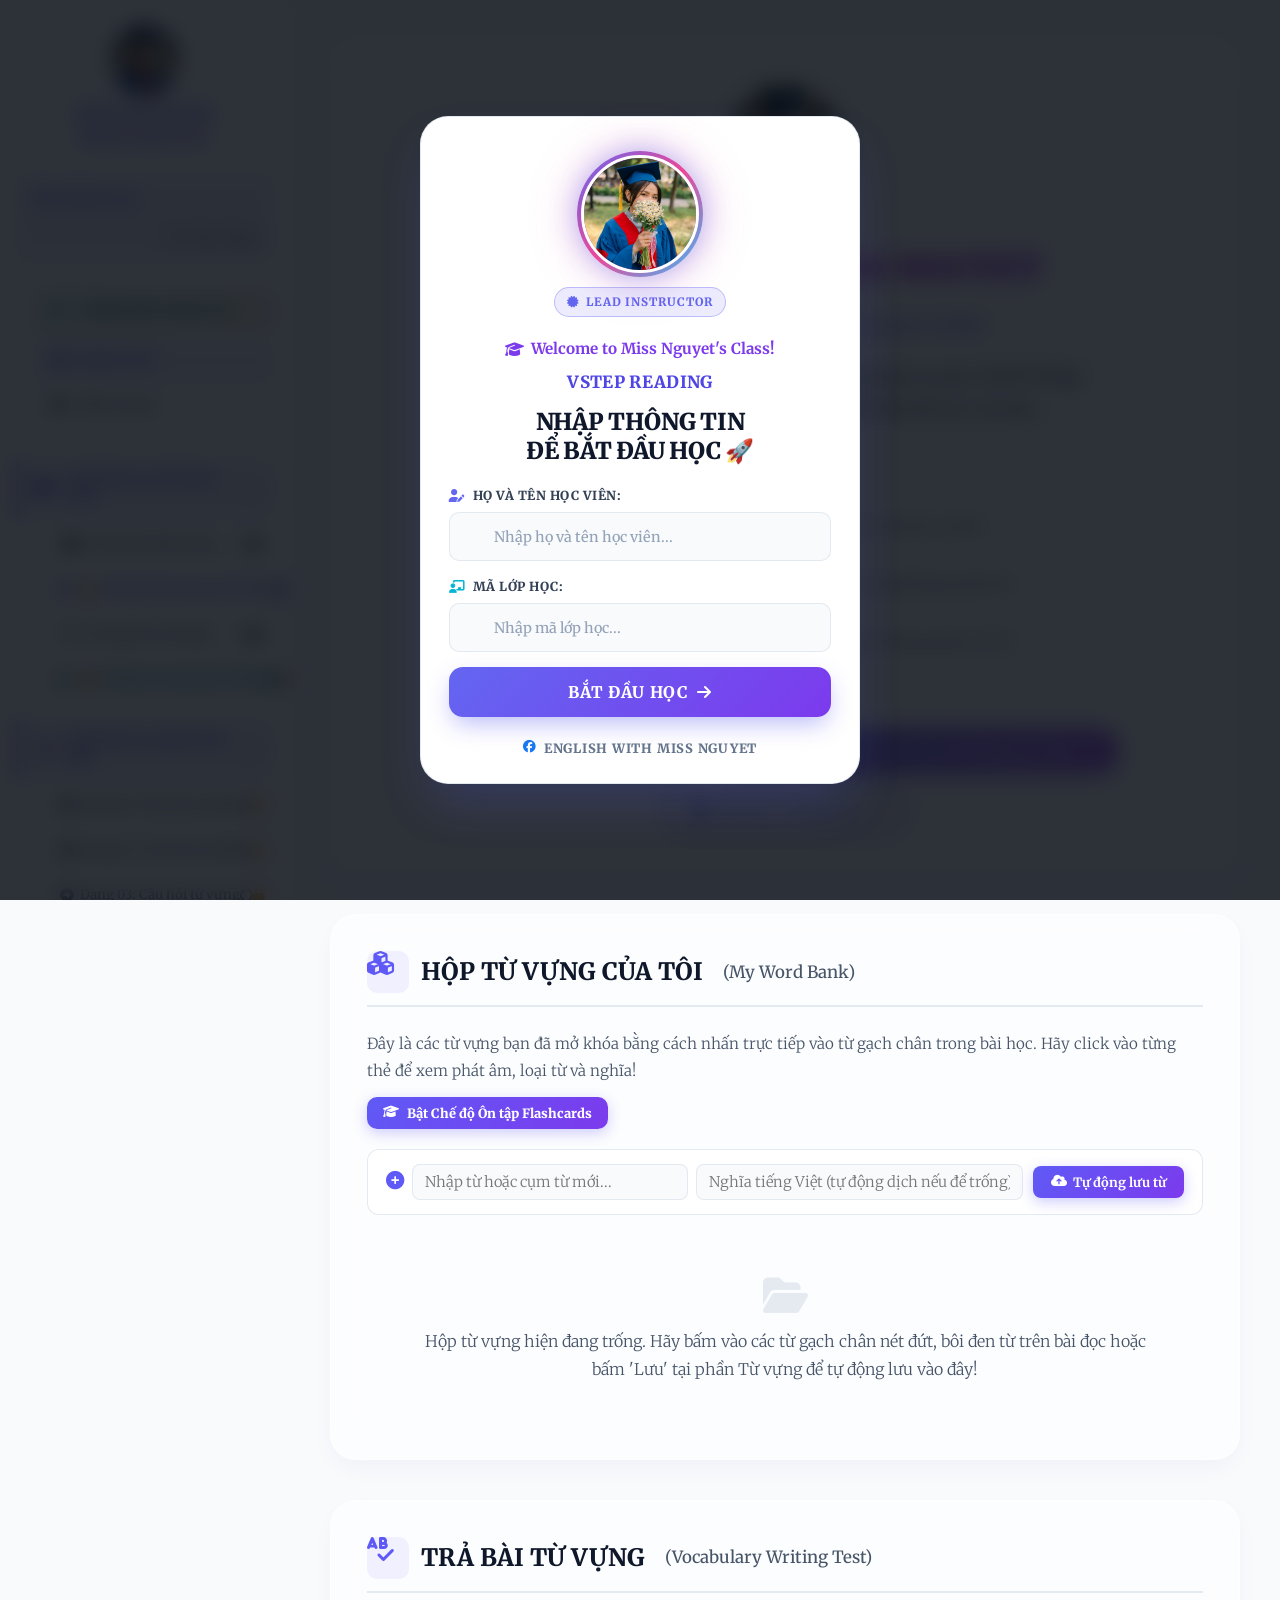
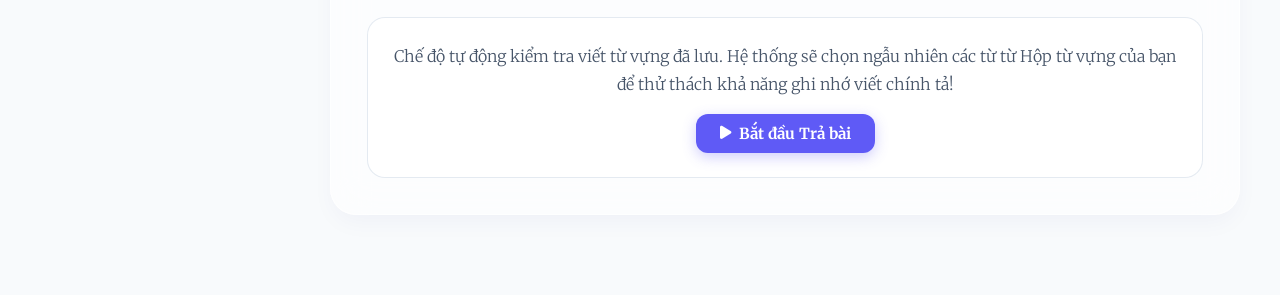
==== index.html @ 802c0158 "feat(access): unlock up to Dang 01 for class CB220" ====
<!DOCTYPE html>

<html lang="vi">
<head>
<meta charset="utf-8"/>
<meta content="width=device-width, initial-scale=1.0" name="viewport"/>
<title>VSTEP READING</title>
<meta content="Học kỹ năng làm bài đọc VSTEP B1-B2 với các bài tập tương tác cực sinh động." name="description"/>
<!-- Import Premium Serif Font: Merriweather for the entire page (normal & italic, all weights) -->
<link href="https://fonts.googleapis.com/css2?family=Roboto+Serif:ital,opsz,wght@0,8..144,100..900;1,8..144,100..900&family=Merriweather:ital,wght@0,300;0,400;0,700;0,900;1,300;1,400;1,700;1,900&amp;display=swap" rel="stylesheet"/>
<!-- FontAwesome for icons -->
<link href="https://cdnjs.cloudflare.com/ajax/libs/font-awesome/6.4.0/css/all.min.css" rel="stylesheet"/>
<style>/* Global Design Tokens & Variables */
:root {
    --primary-color: #5F5AF6;
    --primary-hover: #4843d2;
    --primary-light: rgba(95, 90, 246, 0.08);
    --secondary-color: #7C3AED;
    --accent-teal: #06B6D4;
    --accent-amber: #F59E0B;
    --bg-color: #f8fafc;
    --surface-color: rgba(255, 255, 255, 0.85);
    --surface-solid: #ffffff;
    --border-color: rgba(226, 232, 240, 0.9);
    --text-color: #0f172a;
    --text-muted: #475569;
    --success-color: #10B981;
    --success-light: rgba(16, 185, 129, 0.08);
    --error-color: #EF4444;
    --error-light: rgba(239, 68, 68, 0.08);
    --glass-bg: rgba(255, 255, 255, 0.6);
    --glass-border: rgba(255, 255, 255, 0.6);
    --shadow-sm: 0 4px 6px -1px rgba(0, 0, 0, 0.03);
    --shadow-md: 0 10px 25px -3px rgba(31, 38, 135, 0.04), 0 4px 10px -2px rgba(0, 0, 0, 0.01);
    --shadow-lg: 0 20px 30px -5px rgba(31, 38, 135, 0.06), 0 10px 15px -5px rgba(0, 0, 0, 0.02);
    /* Restore Rounded Corners */
    --radius-sm: 10px;
    --radius-md: 18px;
    --radius-lg: 26px;
    --font-ui: 'Merriweather', serif;
    --font-reading: 'Merriweather', serif;
}

/* Dark Theme overrides */
body.dark-mode {
    --bg-color: #090d16;
    --surface-color: rgba(17, 24, 39, 0.85);
    --surface-solid: #111827;
    --border-color: rgba(31, 41, 55, 0.9);
    --text-color: #f1f5f9;
    --text-muted: #94a3b8;
    --glass-bg: rgba(17, 24, 39, 0.5);
    --glass-border: rgba(255, 255, 255, 0.06);
    --shadow-md: 0 10px 30px -3px rgba(0, 0, 0, 0.25);
    --shadow-lg: 0 20px 40px -5px rgba(0, 0, 0, 0.35);
    --primary-light: rgba(95, 90, 246, 0.18);
}

/* Base Styles */
* {
    box-sizing: border-box;
    margin: 0;
    padding: 0;
}

html {
    scroll-behavior: smooth;
}

body, input, button, select, textarea {
    font-family: var(--font-ui);
    font-weight: 300;
}
body {
    background-color: var(--bg-color);
    color: var(--text-color);
    line-height: 1.75;
    transition: background-color 0.3s ease, color 0.3s ease;
}

/* Base formatting for bold and italic text */
strong, b {
    font-weight: 700;
}
em, i {
    font-style: italic;
}

/* App Container Layout */
.app-container {
    display: flex;
    min-height: 100vh;
}

/* Glassmorphism Panel Utility */
.glass-panel {
    background: var(--glass-bg);
    backdrop-filter: blur(20px);
    -webkit-backdrop-filter: blur(20px);
    border: 1px solid var(--glass-border);
    box-shadow: var(--shadow-md);
    transition: background 0.3s ease, border 0.3s ease, box-shadow 0.3s ease;
}

/* Sidebar Navigation Styling */
.sidebar {
    width: 290px;
    min-width: 290px;
    max-width: 290px;
    flex-shrink: 0;
    height: 100vh;
    position: sticky;
    top: 0;
    background: var(--surface-solid);
    border-right: 1px solid var(--border-color);
    padding: 24px 16px;
    display: flex;
    flex-direction: column;
    z-index: 100;
    overflow-y: auto;
    transition: background 0.3s, border-color 0.3s;
}

.brand {
    display: flex;
    flex-direction: column;
    align-items: center;
    text-align: center;
    text-decoration: none;
    margin-bottom: 24px;
    gap: 8px;
}

.brand-logo {
    width: 72px;
    height: 72px;
    border-radius: 50%;
    object-fit: cover;
    object-position: center 20%;
    box-shadow: var(--shadow-md);
    border: 2.5px solid var(--primary-color);
    transition: transform 0.3s ease;
}

.brand:hover .brand-logo {
    transform: scale(1.05);
}

.brand-text {
    display: flex;
    flex-direction: column;
    align-items: center;
    gap: 3px;
}

.brand-text h3 {
    font-family: var(--font-ui);
    font-size: 1.05rem;
    font-weight: 800;
    color: var(--primary-color);
    line-height: 1.25;
    margin: 0;
    letter-spacing: 0.8px;
    text-transform: uppercase;
}

.brand-text span {
    font-family: var(--font-ui);
    font-size: 1.05rem;
    font-weight: 800;
    color: var(--primary-color);
    line-height: 1.25;
    margin: 0;
    letter-spacing: 0.8px;
    text-transform: uppercase;
}

body.dark-mode .brand-text h3,
body.dark-mode .brand-text span {
    color: #818cf8;
}

/* Progress Tracker Sidebar */
.progress-container-sidebar {
    background: var(--primary-light);
    border-radius: var(--radius-sm);
    padding: 14px;
    margin-bottom: 24px;
}

.progress-title {
    font-size: 0.8rem;
    font-weight: 700;
    color: var(--primary-color);
    display: block;
    margin-bottom: 6px;
}

.progress-track {
    height: 6px;
    background: var(--border-color);
    border-radius: 3px;
    overflow: hidden;
}

.progress-fill {
    height: 100%;
    background: linear-gradient(90deg, var(--primary-color), var(--secondary-color));
    border-radius: 3px;
    width: 0%;
    transition: width 0.5s cubic-bezier(0.4, 0, 0.2, 1);
}

.progress-percentage {
    font-size: 0.75rem;
    color: var(--text-muted);
    margin-top: 6px;
    display: block;
    text-align: right;
    font-weight: 600;
}

/* Nav Links in Sidebar */
.nav-links {
    list-style: none;
    display: flex;
    flex-direction: column;
    gap: 8px;
    margin-bottom: auto;
}

.nav-links li a.tab-link {
    display: flex;
    align-items: center;
    padding: 12px;
    text-decoration: none;
    border-radius: var(--radius-sm);
    color: var(--text-color);
    transition: all 0.2s ease;
    border: 1px solid transparent;
}

.nav-links li a.tab-link:hover {
    background: var(--primary-light);
    border-color: rgba(95, 90, 246, 0.2);
    color: var(--primary-color);
}

.nav-links li a.tab-link.active {
    background: linear-gradient(135deg, var(--primary-color), var(--secondary-color));
    color: #ffffff;
    box-shadow: 0 4px 12px rgba(95, 90, 246, 0.25);
}

.nav-links li a.tab-link.active .vi-text, .nav-links li a.tab-link.active .status-indicator {
    color: rgba(255, 255, 255, 0.8);
}

.tab-icon {
    font-size: 1.15rem;
    width: 28px;
    display: flex;
    justify-content: center;
}

.tab-text {
    flex-grow: 1;
    font-family: var(--font-ui);
    font-weight: 700;
    font-size: 0.85rem;
    line-height: 1.3;
}

.vi-text {
    font-size: 0.7rem;
    font-weight: 400;
    color: var(--text-muted);
}

.status-indicator {
    font-size: 0.8rem;
    color: var(--text-muted);
}

.nav-links li a.tab-link.active .status-indicator i {
    color: #ffffff;
}

.nav-links li a.completed .status-indicator {
    color: var(--success-color);
}

.nav-highlight {
    background: rgba(6, 182, 212, 0.08) !important;
    border: 1px dashed var(--accent-teal) !important;
}

.nav-highlight:hover {
    background: rgba(6, 182, 212, 0.15) !important;
}

.word-count-badge {
    background: var(--accent-teal);
    color: #ffffff;
    font-size: 0.75rem;
    font-weight: 800;
    padding: 2px 8px;
    border-radius: 10px;
}

.sidebar-gif {
    display: flex;
    justify-content: center;
    margin: 16px 0;
}

.sidebar-footer {
    text-align: center;
    border-top: 1px solid var(--border-color);
    padding-top: 12px;
}

.teacher-link {
    font-size: 0.75rem;
    color: var(--text-muted);
    text-decoration: none;
    font-weight: 700;
}

.teacher-link:hover {
    color: var(--primary-color);
}

/* Lesson Group & Nested Sub-nav */
.lesson-group {
    display: flex;
    flex-direction: column;
}

.lesson-group-header {
    display: flex;
    align-items: center;
    padding: 12px;
    border-radius: var(--radius-sm);
    color: var(--text-color);
    font-family: var(--font-ui);
    font-weight: 700;
    font-size: 0.88rem;
    line-height: 1.3;
    gap: 10px;
    transition: all 0.2s ease;
}

.lesson-group.active .lesson-group-header {
    color: var(--primary-color);
    background: var(--primary-light);
    border-left: 3px solid var(--primary-color);
    border-top-left-radius: 0;
    border-bottom-left-radius: 0;
}

.group-arrow {
    margin-left: auto;
    font-size: 0.75rem;
    color: var(--text-muted);
}

.sub-nav-links {
    list-style: none;
    margin-left: 20px;
    padding-left: 12px;
    border-left: 1.5px solid var(--border-color);
    display: flex;
    flex-direction: column;
    gap: 4px;
    margin-top: 6px;
    margin-bottom: 12px;
}

.sub-tab-link {
    display: flex;
    align-items: center;
    padding: 8px 10px;
    text-decoration: none;
    border-radius: var(--radius-sm);
    color: var(--text-muted);
    font-size: 0.82rem;
    font-family: var(--font-ui);
    font-weight: 600;
    transition: all 0.2s ease;
    border: 1px solid transparent;
}

.sub-tab-link:hover {
    color: var(--primary-color);
    background: var(--primary-light);
}

.sub-tab-link.active {
    color: var(--primary-color);
    background: var(--primary-light);
    font-weight: 700;
}

.sub-tab-link.completed {
    color: var(--success-color);
}

.sub-tab-link.completed .status-indicator {
    color: var(--success-color);
}

.sub-icon {
    font-size: 0.85rem;
    width: 20px;
    display: inline-flex;
    justify-content: center;
    margin-right: 6px;
}

.sub-text {
    flex-grow: 1;
    white-space: nowrap;
}

.vi-sub {
    font-size: 0.65rem;
    font-weight: 400;
    color: var(--text-muted);
}

/* Locked Lessons Styling */
.lesson-group.locked {
    opacity: 0.65;
    cursor: not-allowed;
}

.lesson-group.locked .lesson-group-header {
    cursor: not-allowed;
    pointer-events: none;
}

.lesson-group.locked .tab-icon i {
    color: var(--text-muted);
}

/* Main Content Area Styling */
.main-content {
    flex-grow: 1;
    padding: 40px;
    overflow-y: auto;
    max-width: 1050px;
    margin: 0 auto;
    min-width: 0;
}

/* Header/Hero Section */
.hero {
    position: relative;
    padding: 40px;
    border-radius: var(--radius-lg);
    background: linear-gradient(135deg, rgba(95, 90, 246, 0.06) 0%, rgba(124, 58, 237, 0.06) 100%);
    border: 1px solid var(--border-color);
    margin-bottom: 40px;
    overflow: hidden;
}

.hero-bg {
    position: absolute;
    top: -50%;
    right: -20%;
    width: 300px;
    height: 300px;
    background: radial-gradient(circle, var(--primary-light) 0%, transparent 70%);
    pointer-events: none;
    z-index: 1;
}

.hero-header-top {
    display: flex;
    justify-content: space-between;
    align-items: center;
    margin-bottom: 20px;
    z-index: 2;
    position: relative;
}

.welcome-badge {
    display: inline-block;
    padding: 6px 16px;
    background: var(--surface-solid);
    border: 1px solid var(--border-color);
    box-shadow: var(--shadow-sm);
    border-radius: 30px;
    font-family: var(--font-ui);
    font-weight: 700;
    font-size: 0.75rem;
    color: var(--primary-color);
    text-decoration: none;
}

.badge-spark {
    animation: rotateSpark 3s infinite linear;
    display: inline-block;
}

@keyframes rotateSpark {
    0% { transform: rotate(0deg); }
    100% { transform: rotate(360deg); }
}

.theme-btn {
    background: var(--surface-solid);
    border: 1px solid var(--border-color);
    width: 36px;
    height: 36px;
    border-radius: 50%;
    cursor: pointer;
    display: flex;
    align-items: center;
    justify-content: center;
    color: var(--text-color);
    box-shadow: var(--shadow-sm);
    transition: all 0.2s ease;
}

.theme-btn:hover {
    transform: scale(1.1);
    background: var(--primary-light);
    color: var(--primary-color);
}

.main-title {
    font-family: var(--font-ui);
    font-weight: 850;
    font-size: 2.6rem;
    letter-spacing: -0.8px;
    color: var(--text-color);
    line-height: 1.1;
    z-index: 2;
    position: relative;
}

.section-main {
    font-family: var(--font-ui);
    font-weight: 800;
    font-size: 1.45rem;
    background: linear-gradient(90deg, var(--primary-color), var(--accent-teal));
    -webkit-background-clip: text;
    -webkit-text-fill-color: transparent;
    margin-bottom: 12px;
    z-index: 2;
    position: relative;
}

.hero-tagline {
    font-size: 1rem;
    color: var(--text-muted);
    font-weight: 600;
    max-width: 700px;
    z-index: 2;
    position: relative;
}

/* Sections General Styling */
.lesson-section {
    padding: 36px;
    border-radius: var(--radius-lg);
    margin-bottom: 40px;
    scroll-margin-top: 24px;
}

.section-title {
    font-family: var(--font-ui);
    font-weight: 800;
    font-size: 1.5rem;
    margin-bottom: 24px;
    display: flex;
    align-items: center;
    gap: 12px;
    border-bottom: 2px solid var(--border-color);
    padding-bottom: 12px;
}

.section-icon {
    color: var(--primary-color);
    background: var(--primary-light);
    width: 42px;
    height: 42px;
    border-radius: var(--radius-sm);
    display: flex;
    align-items: center;
    justify-content: center;
}

.en-title {
    font-weight: 500;
    color: var(--text-muted);
    font-size: 1.05rem;
    margin-left: 8px;
}

/* Overview Section Styling */
.overview-grid {
    display: grid;
    grid-template-columns: 1fr 1fr;
    gap: 24px;
    margin-bottom: 24px;
}

.overview-card {
    background: var(--surface-solid);
    border: 1px solid var(--border-color);
    border-radius: var(--radius-md);
    padding: 24px;
    box-shadow: var(--shadow-sm);
    transition: transform 0.2s, box-shadow 0.2s;
}

.overview-card:hover {
    transform: translateY(-4px);
    box-shadow: var(--shadow-md);
}

.card-icon {
    font-size: 1.45rem;
    color: var(--primary-color);
    background: var(--primary-light);
    width: 48px;
    height: 48px;
    border-radius: var(--radius-sm);
    display: flex;
    align-items: center;
    justify-content: center;
    margin-bottom: 16px;
}

.overview-card h3 {
    font-family: var(--font-ui);
    font-size: 1.15rem;
    font-weight: 700;
    margin-bottom: 12px;
}

.overview-card ul, .overview-card ol {
    padding-left: 18px;
    color: var(--text-muted);
    font-size: 0.95rem;
}

.overview-card li {
    margin-bottom: 8px;
}

.hint-box {
    display: flex;
    gap: 12px;
    align-items: flex-start;
    background: rgba(6, 182, 212, 0.06);
    border: 1px solid rgba(6, 182, 212, 0.15);
    border-radius: var(--radius-sm);
    padding: 16px;
    color: var(--text-color);
}

.hint-box i {
    font-size: 1.25rem;
    color: var(--accent-teal);
    margin-top: 2px;
}

/* Theory Blocks general */
.theory-block {
    display: grid;
    grid-template-columns: 1fr 1fr;
    gap: 24px;
    margin-bottom: 28px;
}

.theory-card {
    background: var(--surface-solid);
    border: 1px solid var(--border-color);
    border-radius: var(--radius-md);
    padding: 28px;
    position: relative;
    box-shadow: var(--shadow-sm);
}

.theory-badge {
    position: absolute;
    top: 16px;
    right: 16px;
    font-size: 0.7rem;
    font-weight: 800;
    padding: 3px 10px;
    border-radius: 20px;
    letter-spacing: 1px;
}

.theory-badge.skimming {
    background: var(--accent-amber);
    color: #ffffff;
}

.theory-badge.scanning {
    background: var(--accent-teal);
    color: #ffffff;
}

.theory-badge.info {
    background: var(--primary-color);
    color: #ffffff;
}

.theory-card h3 {
    font-family: var(--font-ui);
    font-weight: 700;
    font-size: 1.15rem;
    margin-bottom: 12px;
    color: var(--primary-color);
}

.theory-card p {
    color: var(--text-color);
    font-size: 0.95rem;
    margin-bottom: 12px;
}

.theory-card ul {
    padding-left: 18px;
    font-size: 0.9rem;
    color: var(--text-muted);
}

.theory-card li {
    margin-bottom: 6px;
}

/* Flowchart Steps styling */
.flowchart-container {
    background: var(--surface-solid);
    border: 1px solid var(--border-color);
    border-radius: var(--radius-md);
    padding: 24px;
    margin-top: 24px;
}

.flowchart-container h3 {
    font-family: var(--font-ui);
    font-size: 1.1rem;
    font-weight: 700;
    margin-bottom: 20px;
    text-align: center;
}

.flowchart {
    display: flex;
    justify-content: space-between;
    align-items: stretch;
    gap: 16px;
    margin: 32px 0;
}

.flow-step {
    flex: 1;
    text-align: center;
    background: var(--surface-solid);
    border: 1px solid var(--border-color);
    padding: 24px 20px !important;
    border-radius: 16px !important;
    position: relative;
    cursor: pointer;
    box-shadow: 0 4px 10px rgba(0, 0, 0, 0.02);
    transition: all 0.35s cubic-bezier(0.4, 0, 0.2, 1) !important;
    display: flex;
    flex-direction: column;
    align-items: center;
    justify-content: flex-start;
}

.flow-step:hover {
    transform: translateY(-6px) !important;
    border-color: var(--primary-color) !important;
    box-shadow: 0 12px 24px rgba(95, 90, 246, 0.12) !important;
    background: var(--surface-hover) !important;
}

.flow-step.active {
    border-color: var(--primary-color) !important;
    background: var(--primary-light) !important;
    box-shadow: 0 8px 20px rgba(95, 90, 246, 0.08) !important;
}

.step-num {
    position: absolute;
    top: -14px;
    left: 50%;
    transform: translateX(-50%) !important;
    background: linear-gradient(135deg, var(--primary-color), var(--secondary-color)) !important;
    color: #ffffff !important;
    font-weight: 800 !important;
    font-size: 0.8rem !important;
    width: 28px !important;
    height: 28px !important;
    border-radius: 50% !important;
    display: flex !important;
    align-items: center !important;
    justify-content: center !important;
    box-shadow: 0 4px 10px rgba(95, 90, 246, 0.35) !important;
    border: 2px solid var(--surface-solid) !important;
    transition: all 0.3s ease !important;
}

.flow-step:hover .step-num {
    transform: translateX(-50%) scale(1.15) !important;
    box-shadow: 0 6px 14px rgba(95, 90, 246, 0.5) !important;
}

.flow-step h4 {
    font-family: var(--font-ui);
    font-size: 1rem !important;
    font-weight: 800 !important;
    color: var(--text-color);
    margin-bottom: 0 !important;
    margin-top: 4px !important;
    transition: color 0.3s ease;
}

.flow-step:hover h4 {
    color: var(--primary-color);
}

.flow-step p {
    font-size: 0.88rem !important;
    line-height: 1.65 !important;
    color: var(--text-muted);
    margin-top: 10px !important;
    margin-bottom: 0 !important;
}

.flow-arrow {
    display: flex;
    align-items: center;
    justify-content: center;
    font-size: 1.4rem;
    color: var(--primary-color);
    opacity: 0.8;
    animation: bounceRight 1.6s infinite ease-in-out;
}

@keyframes bounceRight {
    0%, 100% {
        transform: translateX(0);
        opacity: 0.5;
    }
    50% {
        transform: translateX(6px);
        opacity: 1;
    }
}

/* Step 1: Blue-Teal theme */
.flow-step.step-b1 .step-num {
    background: linear-gradient(135deg, #0284c7, #0d9488) !important;
    box-shadow: 0 4px 10px rgba(13, 148, 136, 0.35) !important;
}
.flow-step.step-b1:hover {
    border-color: #0d9488 !important;
    box-shadow: 0 12px 24px rgba(13, 148, 136, 0.12) !important;
}
.flow-step.step-b1.active {
    border-color: #0d9488 !important;
    background: rgba(13, 148, 136, 0.05) !important;
}
.dark-mode .flow-step.step-b1.active {
    background: rgba(13, 148, 136, 0.1) !important;
}

/* Step 2: Violet-Indigo theme */
.flow-step.step-b2 .step-num {
    background: linear-gradient(135deg, #7c3aed, #4f46e5) !important;
    box-shadow: 0 4px 10px rgba(124, 58, 237, 0.35) !important;
}
.flow-step.step-b2:hover {
    border-color: #7c3aed !important;
    box-shadow: 0 12px 24px rgba(124, 58, 237, 0.12) !important;
}
.flow-step.step-b2.active {
    border-color: #7c3aed !important;
    background: rgba(124, 58, 237, 0.05) !important;
}
.dark-mode .flow-step.step-b2.active {
    background: rgba(124, 58, 237, 0.1) !important;
}

/* Step 3: Pink-Orange theme */
.flow-step.step-b3 .step-num {
    background: linear-gradient(135deg, #db2777, #ea580c) !important;
    box-shadow: 0 4px 10px rgba(219, 39, 119, 0.35) !important;
}
.flow-step.step-b3:hover {
    border-color: #db2777 !important;
    box-shadow: 0 12px 24px rgba(219, 39, 119, 0.12) !important;
}
.flow-step.step-b3.active {
    border-color: #db2777 !important;
    background: rgba(219, 39, 119, 0.05) !important;
}
.dark-mode .flow-step.step-b3.active {
    background: rgba(219, 39, 119, 0.1) !important;
}

/* Practice Card & Header */
.practice-card {
    background: var(--surface-solid);
    border: 1px solid var(--border-color);
    border-radius: var(--radius-md);
    padding: 24px;
    box-shadow: var(--shadow-sm);
}

.practice-header {
    display: flex;
    justify-content: space-between;
    align-items: center;
    border-bottom: 1px solid var(--border-color);
    padding-bottom: 16px;
    margin-bottom: 20px;
    flex-wrap: wrap;
    gap: 12px;
}

.ex-badge {
    background: var(--primary-light);
    color: var(--primary-color);
    font-family: var(--font-ui);
    font-weight: 800;
    font-size: 0.8rem;
    padding: 4px 12px;
    border-radius: 12px;
}

/* Skimming Stepper / Wizard Control Styles */
.skim-wizard-controls {
    display: flex;
    align-items: center;
    gap: 14px;
    flex-wrap: wrap;
}

.controls-label {
    font-size: 0.8rem;
    font-weight: 800;
    color: var(--text-muted);
}

.wizard-steps-buttons {
    display: flex;
    gap: 6px;
    align-items: center;
}

.wiz-btn {
    background: var(--surface-solid);
    border: 1.5px solid var(--border-color);
    padding: 6px 12px;
    border-radius: 20px;
    font-family: var(--font-ui);
    font-size: 0.75rem;
    font-weight: 700;
    cursor: pointer;
    color: var(--text-color);
    transition: all 0.2s ease;
}

.wiz-btn:hover {
    border-color: var(--primary-color);
    color: var(--primary-color);
    background: var(--primary-light);
}

.wiz-btn.active {
    background: linear-gradient(135deg, var(--accent-amber), #d97706);
    border-color: #d97706;
    color: #ffffff;
    box-shadow: 0 4px 10px rgba(245, 158, 11, 0.2);
}

.reset-wiz {
    width: 32px;
    height: 32px;
    padding: 0;
    display: flex;
    align-items: center;
    justify-content: center;
    border-radius: 50%;
}

/* Passage Box Styling (Serif academic Merriweather font for passages) */
.passage-box {
    background: var(--bg-color);
    border: 1px solid var(--border-color);
    padding: 28px 34px;
    border-radius: var(--radius-sm);
    font-family: var(--font-reading);
    font-size: 1.10rem !important;
    font-weight: 400;
    line-height: 2.1 !important;
    letter-spacing: 0.01em;
    text-align: justify;
    margin-bottom: 24px;
    position: relative;
    transition: all 0.3s ease;
}

.reading-passage p {
    margin-bottom: 0;
}

/* Skimming Interactive Stepper Classes */
.skim-sentence {
    transition: opacity 0.35s ease, background 0.35s ease, filter 0.35s ease;
}

.passage-box.step-1-active .skim-sentence:not([data-type="first"]) {
    opacity: 0.22;
    filter: blur(0.6px);
}

.passage-box.step-1-active .skim-sentence.first-sentence {
    background: linear-gradient(120deg, rgba(245, 158, 11, 0.16) 0%, rgba(245, 158, 11, 0.32) 100%);
    box-shadow: 0 0 12px rgba(245, 158, 11, 0.15);
    border-radius: 4px;
    padding: 2px 4px;
    font-weight: 700;
}

.passage-box.step-2-active .skim-sentence:not([data-type="last"]) {
    opacity: 0.22;
    filter: blur(0.6px);
}

.passage-box.step-2-active .skim-sentence.last-sentence {
    background: linear-gradient(120deg, rgba(245, 158, 11, 0.16) 0%, rgba(245, 158, 11, 0.32) 100%);
    box-shadow: 0 0 12px rgba(245, 158, 11, 0.15);
    border-radius: 4px;
    padding: 2px 4px;
    font-weight: 700;
}

.passage-box.step-3-active .skim-sentence.middle-sentence {
    opacity: 0.16;
    filter: blur(1.2px);
}

.passage-box.step-3-active .skim-sentence.first-sentence,
.passage-box.step-3-active .skim-sentence.last-sentence {
    background: linear-gradient(120deg, rgba(245, 158, 11, 0.2) 0%, rgba(245, 158, 11, 0.36) 100%);
    border-radius: 4px;
    padding: 2px 4px;
    font-weight: 700;
}

/* Vocabulary Term Underline */
.vocab-term {
    position: relative;
    transition: background-color 0.2s, color 0.2s;
}

.vocab-term.active {
    border-bottom: 2.5px dashed var(--primary-color);
    cursor: pointer;
    font-weight: 700;
    color: var(--primary-color);
    padding: 0 2px;
}

.vocab-term.active:hover {
    background-color: var(--primary-light);
    border-radius: 3px;
}

/* Scanning Word Clickable game items */
.scan-word-clickable {
    cursor: pointer;
    border-bottom: 2px dashed transparent;
    transition: all 0.2s ease;
    padding: 0 2px;
}

.scan-word-clickable.game-active {
    border-bottom-color: var(--accent-teal);
}

.scan-word-clickable.game-active:hover {
    background: rgba(6, 182, 212, 0.08);
}

.scan-word-clickable.found {
    background: rgba(16, 185, 129, 0.2) !important;
    border-bottom: 2.5px solid var(--success-color) !important;
    border-radius: 4px;
    font-weight: 700;
    padding: 2px 4px;
    animation: clickSuccessPulse 0.5s ease-out;
}

@keyframes clickSuccessPulse {
    0% { transform: scale(1); box-shadow: 0 0 0 0 rgba(16, 185, 129, 0.4); }
    50% { transform: scale(1.05); }
    100% { transform: scale(1); box-shadow: 0 0 0 8px rgba(16, 185, 129, 0); }
}

/* Time Attack Controls styling */
.time-attack-controls {
    display: flex;
    align-items: center;
    gap: 16px;
    flex-wrap: wrap;
}

.game-timer-display {
    font-family: var(--font-ui);
    font-size: 0.85rem;
    font-weight: 800;
    color: var(--accent-teal);
    background: rgba(6, 182, 212, 0.06);
    border: 1px solid rgba(6, 182, 212, 0.15);
    padding: 4px 12px;
    border-radius: 20px;
    animation: timerPulse 1s infinite alternate;
}

@keyframes timerPulse {
    from { opacity: 0.8; }
    to { opacity: 1; }
}

.game-target-instruction {
    font-size: 0.8rem;
    font-weight: 700;
    color: var(--accent-amber);
    animation: instrPulse 1.5s infinite;
}

@keyframes instrPulse {
    0%, 100% { transform: scale(1); }
    50% { transform: scale(1.03); }
}

/* Locking system for Scanning Quiz */
.quiz-container-wrapper {
    transition: all 0.3s ease;
}

.quiz-container-wrapper.locked-quiz {
    position: relative;
    pointer-events: none;
    opacity: 0.35;
    filter: blur(0.8px);
    user-select: none;
}

.quiz-overlay-msg {
    display: none;
}

.locked-quiz .quiz-overlay-msg {
    display: flex;
    position: absolute;
    top: 0;
    left: 0;
    width: 100%;
    height: 100%;
    align-items: center;
    justify-content: center;
    z-index: 10;
    font-family: var(--font-ui);
    font-weight: 800;
    font-size: 0.95rem;
    color: var(--primary-color);
    background: rgba(0, 0, 0, 0.01);
    pointer-events: auto;
    text-align: center;
    padding: 20px;
}

/* Question & MCQ options */
.question-box {
    background: var(--surface-solid);
    border: 1px solid var(--border-color);
    border-radius: var(--radius-sm);
    padding: 20px;
}

.question-text {
    font-family: var(--font-reading);
    font-size: 1.08rem;
    font-weight: 700;
    margin-bottom: 16px;
    color: var(--text-color);
}

.options-grid {
    display: grid;
    grid-template-columns: 1fr;
    gap: 12px;
}

.option-btn {
    background: var(--surface-solid);
    border: 1.5px solid var(--border-color);
    border-radius: var(--radius-sm);
    padding: 16px 20px;
    display: flex;
    align-items: center;
    gap: 16px;
    cursor: pointer;
    text-align: left;
    width: 100%;
    transition: all 0.2s cubic-bezier(0.4, 0, 0.2, 1);
    font-family: var(--font-ui);
    font-weight: 300;
    font-size: 0.95rem;
    color: var(--text-color);
}

.option-btn:hover:not([disabled]) {
    transform: translateY(-2px);
    border-color: var(--primary-color);
    background: var(--primary-light);
}

.option-letter {
    width: 28px;
    height: 28px;
    border-radius: 50%;
    background: var(--border-color);
    display: flex;
    align-items: center;
    justify-content: center;
    font-weight: 300;
    font-family: var(--font-ui);
    font-size: 0.9rem;
    transition: all 0.2s;
}

.option-btn:hover:not([disabled]) .option-letter {
    background: var(--primary-color);
    color: #ffffff;
}

/* Answer states */
.option-btn.correct {
    border-color: var(--success-color) !important;
    background: var(--success-light) !important;
    color: var(--success-color) !important;
    font-weight: 700;
}

.option-btn.correct .option-letter {
    background: var(--success-color) !important;
    color: white !important;
}

.option-btn.incorrect {
    border-color: var(--error-color) !important;
    background: var(--error-light) !important;
    color: var(--error-color) !important;
    animation: shake 0.5s ease-in-out;
}

.option-btn.incorrect .option-letter {
    background: var(--error-color) !important;
    color: white !important;
}

.option-btn[disabled] {
    cursor: not-allowed;
    opacity: 0.7;
}

/* Explanation Slide-Down box */
.explanation-box {
    background: rgba(16, 185, 129, 0.02);
    border-left: 4px solid var(--success-color);
    border-radius: 0 var(--radius-sm) var(--radius-sm) 0;
    padding: 20px;
    margin-top: 20px;
    animation: slideDown 0.4s ease-out;
}

.explanation-header {
    font-family: var(--font-ui);
    font-weight: 800;
    color: var(--success-color);
    font-size: 1.05rem;
    margin-bottom: 12px;
    display: flex;
    align-items: center;
    gap: 8px;
}

.explanation-body {
    font-family: var(--font-reading);
    font-size: 0.98rem;
}

.explanation-body blockquote {
    background: var(--bg-color);
    border-left: 3px solid var(--border-color);
    padding: 10px 14px;
    margin: 12px 0;
    font-style: italic;
    border-radius: 0 var(--radius-sm) var(--radius-sm) 0;
}

.highlight-result {
    margin-top: 16px;
    background: var(--success-light);
    border: 1px solid rgba(16, 185, 129, 0.15);
    padding: 12px;
    border-radius: var(--radius-sm);
    color: var(--success-color);
    font-family: var(--font-ui);
    font-weight: 600;
}

/* Keyword Classification Game Board */
.game-container {
    background: var(--surface-solid);
    border: 1.5px solid var(--border-color);
    border-radius: var(--radius-md);
    padding: 28px;
    margin-top: 20px;
    box-shadow: var(--shadow-sm);
}

.game-header {
    text-align: center;
    margin-bottom: 24px;
    border-bottom: 1px solid var(--border-color);
    padding-bottom: 16px;
}

.game-title-badge {
    display: inline-block;
    background: var(--primary-light);
    color: var(--primary-color);
    font-size: 0.75rem;
    font-weight: 800;
    padding: 4px 14px;
    border-radius: 20px;
    margin-bottom: 8px;
    letter-spacing: 1px;
}

.game-header h3 {
    font-family: var(--font-ui);
    font-weight: 800;
    font-size: 1.2rem;
    margin-bottom: 4px;
}

.game-header p {
    font-size: 0.85rem;
    color: var(--text-muted);
}

.game-score {
    font-size: 0.9rem;
    font-weight: 800;
    color: var(--primary-color);
    margin-top: 8px;
}

.cards-deck {
    display: flex;
    flex-wrap: wrap;
    gap: 12px;
    justify-content: center;
    margin-bottom: 28px;
    min-height: 52px;
}

.sort-card {
    background: var(--surface-solid);
    border: 1.5px solid var(--border-color);
    padding: 10px 18px;
    border-radius: var(--radius-sm);
    cursor: pointer;
    font-weight: 700;
    font-size: 0.88rem;
    box-shadow: var(--shadow-sm);
    transition: all 0.25s cubic-bezier(0.175, 0.885, 0.32, 1.275);
    user-select: none;
}

.sort-card:hover {
    transform: translateY(-3px);
    border-color: var(--primary-color);
    box-shadow: var(--shadow-md);
}

.sort-card.selected {
    border-color: var(--primary-color);
    background: var(--primary-light);
    box-shadow: 0 0 12px rgba(95, 90, 246, 0.18);
    transform: scale(1.05) translateY(-3px);
}

.sort-card.correct {
    opacity: 0.45;
    pointer-events: none;
    background: var(--bg-color);
    transform: scale(0.9);
}

.zones-grid {
    display: grid;
    grid-template-columns: 1fr 1fr 1fr;
    gap: 20px;
}

.zone-box {
    background: var(--bg-color);
    border: 2px dashed var(--border-color);
    border-radius: var(--radius-sm);
    padding: 16px;
    display: flex;
    flex-direction: column;
    min-height: 180px;
    transition: all 0.2s ease;
}

.zone-box:hover {
    background: var(--surface-solid);
}

.zone-header {
    font-family: var(--font-ui);
    font-weight: 800;
    font-size: 0.85rem;
    text-align: center;
    margin-bottom: 8px;
    letter-spacing: 0.5px;
}

.zone-header.text-green { color: var(--success-color); }
.zone-header.text-yellow { color: var(--accent-amber); }
.zone-header.text-red { color: var(--error-color); }

.zone-desc {
    font-size: 0.72rem;
    color: var(--text-muted);
    text-align: center;
    line-height: 1.3;
    margin-bottom: 12px;
}

.zone-cards-list {
    flex-grow: 1;
    display: flex;
    flex-direction: column;
    gap: 6px;
}

.placed-card-badge {
    background: var(--surface-solid);
    border: 1px solid var(--border-color);
    border-radius: 6px;
    padding: 6px 12px;
    font-size: 0.75rem;
    font-weight: 700;
    display: flex;
    align-items: center;
    justify-content: space-between;
    animation: badgeScaleIn 0.3s cubic-bezier(0.34, 1.56, 0.64, 1);
}

@keyframes badgeScaleIn {
    from { transform: scale(0.6); opacity: 0; }
    to { transform: scale(1); opacity: 1; }
}

.placed-card-badge i {
    font-size: 0.7rem;
}

.zone-box[data-zone="hard"] .placed-card-badge { border-left: 3px solid var(--success-color); color: var(--success-color); border-radius: 6px; }
.zone-box[data-zone="easy"] .placed-card-badge { border-left: 3px solid var(--accent-amber); color: var(--accent-amber); border-radius: 6px; }
.zone-box[data-zone="hidden"] .placed-card-badge { border-left: 3px solid var(--error-color); color: var(--error-color); border-radius: 6px; }

.game-feedback {
    margin-top: 20px;
    background: var(--success-light);
    border: 1px solid rgba(16, 185, 129, 0.2);
    padding: 12px;
    border-radius: var(--radius-sm);
    color: var(--success-color);
    text-align: center;
    font-weight: 700;
    font-size: 0.9rem;
    animation: slideDown 0.3s;
}

/* Word Bank Layout & Flashcards Testing */
.vocab-box-header {
    display: flex;
    justify-content: space-between;
    align-items: center;
    margin-bottom: 20px;
    flex-wrap: wrap;
    gap: 12px;
}

.vocab-box-intro {
    font-size: 0.95rem;
    color: var(--text-muted);
}

.word-bank-grid {
    display: grid;
    grid-template-columns: repeat(auto-fill, minmax(240px, 1fr));
    gap: 20px;
    min-height: 120px;
}

.empty-bank-message {
    grid-column: 1 / -1;
    text-align: center;
    padding: 40px;
    color: var(--text-muted);
}

.empty-icon {
    font-size: 2.5rem;
    margin-bottom: 12px;
    color: var(--border-color);
}

/* Flip Word Card */
.word-card {
    perspective: 1000px;
    height: 145px;
    cursor: pointer;
}

.word-card-inner {
    position: relative;
    width: 100%;
    height: 100%;
    text-align: center;
    transition: transform 0.6s cubic-bezier(0.4, 0, 0.2, 1);
    transform-style: preserve-3d;
}

.word-card.flipped .word-card-inner {
    transform: rotateY(180deg);
}

.word-card-front, .word-card-back {
    position: absolute;
    width: 100%;
    height: 100%;
    -webkit-backface-visibility: hidden;
    backface-visibility: hidden;
    border-radius: var(--radius-md);
    border: 1.5px solid var(--border-color);
    display: flex;
    flex-direction: column;
    justify-content: center;
    align-items: center;
    padding: 16px;
    box-shadow: var(--shadow-sm);
}

.word-card-front {
    background: linear-gradient(135deg, var(--surface-solid) 0%, rgba(95, 90, 246, 0.03) 100%);
    color: var(--text-color);
}

.word-card-front h3 {
    font-family: var(--font-ui);
    font-weight: 800;
    font-size: 1.2rem;
    color: var(--primary-color);
    margin-bottom: 4px;
}

.word-card-front .card-phonetic {
    font-size: 0.8rem;
    color: var(--text-muted);
    font-style: italic;
}

.card-hint-flip {
    margin-top: 14px;
    font-size: 0.68rem;
    color: var(--text-muted);
    font-weight: 700;
    text-transform: uppercase;
    letter-spacing: 0.5px;
}

.word-card-back {
    background: linear-gradient(135deg, var(--primary-color) 0%, var(--secondary-color) 100%);
    color: #ffffff;
    transform: rotateY(180deg);
}

.word-card-back h4 {
    font-family: var(--font-ui);
    font-weight: 700;
    font-size: 1rem;
    margin-bottom: 6px;
}

.word-card-back p {
    font-size: 0.82rem;
    line-height: 1.4;
    max-width: 90%;
}

.word-card-back .card-pos {
    background: rgba(255, 255, 255, 0.2);
    font-size: 0.65rem;
    font-weight: 800;
    padding: 1px 8px;
    border-radius: 10px;
    margin-bottom: 8px;
    text-transform: uppercase;
}

/* Flashcard Testing Widget Styling */
.flashcard-test-widget {
    background: var(--surface-solid);
    border: 1.5px solid var(--border-color);
    border-radius: var(--radius-md);
    padding: 24px;
    margin-bottom: 28px;
    animation: slideDown 0.3s;
}

.widget-header {
    display: flex;
    justify-content: space-between;
    align-items: center;
    border-bottom: 1px solid var(--border-color);
    padding-bottom: 12px;
    margin-bottom: 20px;
}

.widget-header h4 {
    font-family: var(--font-ui);
    font-weight: 800;
    font-size: 1.05rem;
    color: var(--primary-color);
}

.flashcard-game-area {
    display: flex;
    flex-direction: column;
    align-items: center;
}

.test-flashcard {
    perspective: 1000px;
    width: 320px;
    height: 180px;
    cursor: pointer;
}

.test-card-inner {
    position: relative;
    width: 100%;
    height: 100%;
    text-align: center;
    transition: transform 0.6s cubic-bezier(0.4, 0, 0.2, 1);
    transform-style: preserve-3d;
}

.test-flashcard.flipped .test-card-inner {
    transform: rotateY(180deg);
}

.test-card-front, .test-card-back {
    position: absolute;
    width: 100%;
    height: 100%;
    backface-visibility: hidden;
    -webkit-backface-visibility: hidden;
    border-radius: var(--radius-md);
    border: 2px solid var(--primary-color);
    display: flex;
    flex-direction: column;
    justify-content: center;
    align-items: center;
    padding: 20px;
    box-shadow: var(--shadow-md);
}

.test-card-front {
    background: linear-gradient(135deg, var(--surface-solid) 0%, rgba(95, 90, 246, 0.04) 100%);
    color: var(--text-color);
}

.test-card-front h3 {
    font-family: var(--font-ui);
    font-size: 1.6rem;
    font-weight: 800;
    color: var(--primary-color);
    margin-bottom: 4px;
}

.card-hint-click {
    font-size: 0.68rem;
    color: var(--text-muted);
    font-weight: 700;
    margin-top: 20px;
    text-transform: uppercase;
}

.test-card-back {
    background: linear-gradient(135deg, var(--primary-color) 0%, var(--secondary-color) 100%);
    color: #ffffff;
    transform: rotateY(180deg);
    border-color: var(--secondary-color);
}

.test-card-back h3 {
    font-family: var(--font-ui);
    font-weight: 800;
    font-size: 1.4rem;
    margin-bottom: 6px;
}

.test-word-mean {
    font-size: 0.95rem;
    font-weight: 600;
    max-width: 90%;
    line-height: 1.4;
}

.test-controls {
    text-align: center;
}

.test-question-prompt {
    font-size: 0.85rem;
    font-weight: 800;
    margin-bottom: 12px;
}

.test-actions-buttons {
    display: flex;
    gap: 12px;
    justify-content: center;
}

.test-btn {
    border: none;
    padding: 10px 20px;
    border-radius: var(--radius-sm);
    font-family: var(--font-ui);
    font-weight: 800;
    font-size: 0.8rem;
    cursor: pointer;
    display: flex;
    align-items: center;
    gap: 6px;
    transition: all 0.2s;
}

.btn-fail {
    background: var(--error-light);
    color: var(--error-color);
}

.btn-fail:hover {
    background: var(--error-color);
    color: white;
}

.btn-pass {
    background: var(--success-light);
    color: var(--success-color);
}

.btn-pass:hover {
    background: var(--success-color);
    color: white;
}

.vocab-actions {
    display: flex;
    justify-content: flex-end;
}

/* Modals Overlay & Content */
.modal-overlay {
    position: fixed;
    top: 0;
    left: 0;
    right: 0;
    bottom: 0;
    background: rgba(9, 13, 22, 0.85);
    backdrop-filter: blur(10px);
    display: flex;
    align-items: center;
    justify-content: center;
    z-index: 999;
    animation: fadeIn 0.3s ease-out;
}

.modal-content {
    max-width: 470px;
    width: 90%;
    padding: 40px;
    text-align: center;
    border-radius: var(--radius-lg);
    animation: zoomIn 0.35s cubic-bezier(0.34, 1.56, 0.64, 1);
}

.modal-logo-wrapper {
    display: flex;
    justify-content: center;
    margin-bottom: 20px;
}

.modal-logo {
    width: 80px;
    height: 80px;
    border-radius: 50%;
    border: 3px solid var(--primary-color);
    box-shadow: var(--shadow-lg);
}

.modal-content h2 {
    font-family: var(--font-ui);
    font-weight: 800;
    font-size: 1.35rem;
    margin-bottom: 8px;
}

.modal-subtitle {
    font-size: 0.82rem;
    color: var(--text-muted);
    font-weight: 700;
    margin-bottom: 24px;
}

.input-group {
    position: relative;
    margin-bottom: 20px;
}

.input-icon {
    position: absolute;
    left: 16px;
    top: 50%;
    transform: translateY(-50%);
    color: var(--text-muted);
    font-size: 1rem;
}

#student-name-input, #student-class-input {
    width: 100%;
    padding: 14px 16px 14px 44px;
    border: 1.5px solid var(--border-color);
    border-radius: var(--radius-sm);
    font-family: var(--font-ui);
    font-size: 0.95rem;
    outline: none;
    transition: all 0.2s;
    background: var(--bg-color);
    color: var(--text-color);
}

#student-name-input:focus, #student-class-input:focus {
    border-color: var(--primary-color);
    box-shadow: 0 0 0 4px rgba(95, 90, 246, 0.15);
    background: var(--surface-solid);
}

/* Primary Button Styling */
.primary-btn {
    background: linear-gradient(135deg, var(--primary-color), var(--secondary-color));
    color: #ffffff;
    font-family: var(--font-ui);
    font-weight: 850;
    font-size: 0.95rem;
    padding: 14px 28px;
    border: none;
    border-radius: var(--radius-sm);
    cursor: pointer;
    box-shadow: 0 4px 14px rgba(95, 90, 246, 0.3);
    transition: all 0.2s ease;
    display: inline-flex;
    align-items: center;
    justify-content: center;
    gap: 8px;
}

.primary-btn:hover {
    transform: translateY(-2px);
    box-shadow: 0 6px 20px rgba(95, 90, 246, 0.4);
}

.primary-btn:active {
    transform: translateY(0);
}

.btn-sm {
    padding: 8px 16px;
    font-size: 0.8rem;
    border-radius: var(--radius-sm);
}

.pulse {
    animation: buttonPulse 2s infinite;
}

@keyframes buttonPulse {
    0% { box-shadow: 0 0 0 0 rgba(95, 90, 246, 0.4); }
    70% { box-shadow: 0 0 0 10px rgba(95, 90, 246, 0); }
    100% { box-shadow: 0 0 0 0 rgba(95, 90, 246, 0); }
}

@keyframes zoomIn {
    from { transform: scale(0.9); opacity: 0; }
    to { transform: scale(1); opacity: 1; }
}

/* Floating Student Badge */
#student-name-display {
    background: var(--surface-solid);
    border: 1px solid var(--border-color);
    box-shadow: var(--shadow-sm);
    padding: 6px 14px;
    border-radius: 30px;
    display: flex;
    align-items: center;
    gap: 8px;
    animation: slideInLeft 0.3s ease-out;
}

.user-avatar {
    width: 32px;
    height: 32px;
    border-radius: 50%;
    background: var(--primary-light);
    color: var(--primary-color);
    display: flex;
    align-items: center;
    justify-content: center;
    font-size: 0.95rem;
}

.user-details {
    display: flex;
    flex-direction: column;
    line-height: 1.2;
}

.user-details .label {
    font-size: 0.65rem;
    color: var(--text-muted);
}

.user-details strong {
    font-size: 0.85rem;
    font-weight: 700;
}

@keyframes slideInLeft {
    from { transform: translateX(50px); opacity: 0; }
    to { transform: translateX(0); opacity: 1; }
}

/* Vocabulary Hover Tooltip Box */
.vocab-tooltip-box {
    position: absolute;
    width: 240px;
    background: var(--surface-solid);
    border: 1.5px solid var(--border-color);
    border-radius: var(--radius-md);
    box-shadow: var(--shadow-lg);
    padding: 16px;
    z-index: 500;
    pointer-events: auto;
    animation: tooltipFadeIn 0.2s ease-out;
}

@keyframes tooltipFadeIn {
    from { opacity: 0; transform: translateY(5px); }
    to { opacity: 1; transform: translateY(0); }
}

.tooltip-header {
    border-bottom: 1px solid var(--border-color);
    padding-bottom: 6px;
    margin-bottom: 8px;
    display: flex;
    flex-wrap: wrap;
    align-items: baseline;
    gap: 6px;
}

.tooltip-word {
    font-family: var(--font-ui);
    font-weight: 850;
    font-size: 1.05rem;
    color: var(--primary-color);
}

.tooltip-pos {
    background: var(--primary-light);
    color: var(--primary-color);
    font-size: 0.65rem;
    font-weight: 800;
    padding: 1px 6px;
    border-radius: 10px;
    text-transform: uppercase;
}

.tooltip-phonetic {
    font-size: 0.75rem;
    color: var(--text-muted);
    font-style: italic;
}

.tooltip-body {
    font-size: 0.85rem;
    color: var(--text-color);
    line-height: 1.4;
}

.tooltip-footer {
    margin-top: 10px;
    text-align: right;
}

.saved-badge {
    font-size: 0.65rem;
    color: var(--success-color);
    background: var(--success-light);
    padding: 2px 8px;
    border-radius: 10px;
    font-weight: 700;
}

/* Graduation Certificate Modal Custom styling */
.certificate-content {
    max-width: 600px;
    width: 95%;
    padding: 48px;
    border: 4px solid var(--accent-amber);
    background: linear-gradient(135deg, var(--surface-solid) 0%, rgba(245, 158, 11, 0.02) 100%);
    box-shadow: 0 25px 50px -12px rgba(245, 158, 11, 0.25);
    position: relative;
    border-radius: var(--radius-lg);
    text-align: center;
}

.close-cert-btn {
    position: absolute;
    top: 16px;
    right: 20px;
    background: none;
    border: none;
    font-size: 1.8rem;
    cursor: pointer;
    color: var(--text-muted);
}

.close-cert-btn:hover {
    color: var(--error-color);
}

.cert-crown {
    font-size: 3rem;
    color: var(--accent-amber);
    margin-bottom: 12px;
    animation: certCrownBounce 2s infinite ease-in-out;
}

@keyframes certCrownBounce {
    0%, 100% { transform: translateY(0) scale(1); }
    50% { transform: translateY(-8px) scale(1.05); }
}

.cert-title {
    font-family: var(--font-ui);
    font-weight: 800;
    font-size: 1.8rem;
    letter-spacing: 2px;
    color: var(--accent-amber);
    margin-bottom: 6px;
}

.cert-subtitle {
    font-size: 0.9rem;
    color: var(--text-muted);
    font-weight: 700;
    margin-bottom: 20px;
}

.cert-badge {
    display: inline-block;
    background: var(--accent-amber);
    color: #ffffff;
    padding: 6px 18px;
    border-radius: 20px;
    font-family: var(--font-ui);
    font-weight: 800;
    font-size: 0.8rem;
    letter-spacing: 1px;
    margin-bottom: 24px;
    box-shadow: 0 4px 10px rgba(245, 158, 11, 0.2);
}

.cert-student-box {
    border-top: 1px solid var(--border-color);
    border-bottom: 1px solid var(--border-color);
    padding: 20px 0;
    margin-bottom: 24px;
}

.cert-to {
    font-size: 0.8rem;
    color: var(--text-muted);
    text-transform: uppercase;
    letter-spacing: 1px;
    margin-bottom: 6px;
}

.cert-student-name {
    font-family: var(--font-ui);
    font-size: 1.8rem;
    font-weight: 850;
    color: var(--primary-color);
    margin-bottom: 12px;
}

.cert-score-label {
    font-size: 0.75rem;
    color: var(--text-muted);
}

.cert-score-display {
    font-family: var(--font-ui);
    font-size: 1.5rem;
    font-weight: 800;
    color: var(--success-color);
}

.cert-percentage {
    font-size: 0.9rem;
    font-weight: 600;
    color: var(--text-muted);
}

.cert-footer {
    display: flex;
    justify-content: space-between;
    align-items: flex-end;
    margin-bottom: 28px;
}

.signature-box {
    text-align: left;
}

.teacher-title {
    font-size: 0.7rem;
    color: var(--text-muted);
    margin-bottom: 16px;
}

.teacher-name {
    font-family: var(--font-ui);
    font-weight: 800;
    font-size: 1rem;
    color: var(--text-color);
    border-bottom: 1.5px solid var(--text-color);
    padding-bottom: 2px;
}

.teacher-sign {
    font-size: 0.65rem;
    color: var(--text-muted);
    margin-top: 4px;
}

.cert-stamp {
    width: 60px;
    height: 60px;
    border-radius: 50%;
    opacity: 0.85;
}

/* Confetti Canvas overlay */
#confetti-canvas {
    position: fixed;
    top: 0;
    left: 0;
    width: 100%;
    height: 100%;
    pointer-events: none;
    z-index: 998;
}

.hidden {
    display: none !important;
}

.vstep-unlocked .lock-indicator {
    display: none !important;
}

/* Utilities */
.mt-3 { margin-top: 12px; }
.mt-4 { margin-top: 24px; }

/* Responsive Layout */
@media (max-width: 900px) {
    .app-container {
        flex-direction: column;
    }
    
    .sidebar {
        width: 100%;
        height: auto;
        position: relative;
        border-right: none;
        border-bottom: 1px solid var(--border-color);
        padding: 16px;
    }
    
    .nav-links {
        /* Mobile layout fix: Allow links to be visible so users can navigate */
        display: flex;
    }
    
    .sidebar-gif, .sidebar-footer {
        display: none;
    }
    
    .main-content {
        padding: 20px;
    }
    
    .overview-grid, .theory-block, .zones-grid {
        grid-template-columns: 1fr;
    }
    
    .flowchart {
        flex-direction: column;
    }
    
    .flow-arrow {
        transform: rotate(90deg);
        margin: 8px 0;
        animation: bounceDown 1.5s infinite;
    }
    
    @keyframes bounceDown {
        0%, 100% { transform: translateY(0) rotate(90deg); }
        50% { transform: translateY(5px) rotate(90deg); }
    }
    
    }
}

/* ==========================================
   ACADEMIC & PRESENTATION UPGRADE STYLES
   ========================================== */

/* Comparison Table Styling */
.comparison-table-wrapper {
    overflow-x: auto;
    margin: 24px 0;
    border-radius: var(--radius-sm);
    border: 1px solid var(--border-color);
    background: var(--surface-solid);
    box-shadow: var(--shadow-sm);
}

.comparison-table {
    width: 100%;
    border-collapse: collapse;
    text-align: left;
    font-size: 0.92rem;
}

.comparison-table th, .comparison-table td {
    padding: 16px 20px;
    border-bottom: 1px solid var(--border-color);
}

.comparison-table th {
    background: var(--primary-light);
    color: var(--primary-color);
    font-weight: 700;
}

.comparison-table tr:last-child td {
    border-bottom: none;
}

.comparison-table td strong {
    color: var(--primary-color);
}

/* Interactive Tabs Styling */
.tabs-container {
    margin: 28px 0;
}

.tabs-nav {
    display: flex;
    gap: 8px;
    border-bottom: 2px solid var(--border-color);
    margin-bottom: 20px;
    padding-bottom: 8px;
    flex-wrap: wrap;
}

.tab-btn {
    background: transparent;
    border: none;
    padding: 10px 18px;
    font-family: var(--font-ui);
    font-size: 0.9rem;
    font-weight: 700;
    color: var(--text-muted);
    cursor: pointer;
    border-radius: var(--radius-sm);
    transition: all 0.2s ease;
    display: flex;
    align-items: center;
    gap: 8px;
}

.tab-btn:hover {
    color: var(--primary-color);
    background: var(--primary-light);
}

.tab-btn.active {
    color: #ffffff;
    background: linear-gradient(135deg, var(--primary-color), var(--secondary-color));
    box-shadow: 0 4px 10px rgba(95, 90, 246, 0.2);
}

.tab-panel {
    display: none;
    animation: fadeIn 0.4s ease;
}

.tab-panel.active {
    display: block;
}

@keyframes fadeIn {
    from { opacity: 0; transform: translateY(6px); }
    to { opacity: 1; transform: translateY(0); }
}

/* Academic Callout Boxes */
.vstep-callout {
    display: flex;
    gap: 14px;
    padding: 18px 22px;
    border-radius: var(--radius-sm);
    margin: 20px 0;
    align-items: flex-start;
}

.vstep-callout-icon {
    font-size: 1.3rem;
    margin-top: 2px;
}

.vstep-callout-content h4 {
    font-family: var(--font-ui);
    font-weight: 700;
    margin-bottom: 6px;
    font-size: 1rem;
}

.vstep-callout-content p {
    font-size: 0.92rem;
    margin-bottom: 0;
    line-height: 1.6;
}

.vstep-callout.tip {
    background: rgba(6, 182, 212, 0.06);
    border-left: 4px solid var(--accent-teal);
    color: var(--text-color);
}

.vstep-callout.tip .vstep-callout-icon,
.vstep-callout.tip h4 {
    color: var(--accent-teal);
}

.vstep-callout.warning {
    background: rgba(245, 158, 11, 0.06);
    border-left: 4px solid var(--accent-amber);
    color: var(--text-color);
}

.vstep-callout.warning .vstep-callout-icon,
.vstep-callout.warning h4 {
    color: var(--accent-amber);
}

.vstep-callout.info {
    background: rgba(95, 90, 246, 0.06);
    border-left: 4px solid var(--primary-color);
    color: var(--text-color);
}

.vstep-callout.info .vstep-callout-icon,
.vstep-callout.info h4 {
    color: var(--primary-color);
}

/* Side-by-Side Explanation Grid */
.explanation-grid {
    display: grid;
    grid-template-columns: 1fr 1.2fr 1fr;
    gap: 16px;
    margin-top: 16px;
}

.explanation-col {
    background: var(--surface-solid);
    border: 1px solid var(--border-color);
    border-radius: var(--radius-sm);
    padding: 16px;
    box-shadow: var(--shadow-sm);
}

.explanation-col-title {
    font-family: var(--font-ui);
    font-size: 0.85rem;
    font-weight: 800;
    color: var(--primary-color);
    border-bottom: 1.5px solid var(--border-color);
    padding-bottom: 8px;
    margin-bottom: 12px;
    display: flex;
    align-items: center;
    gap: 6px;
}

.explanation-col-content {
    font-size: 0.88rem;
    line-height: 1.6;
}

.explanation-col-content blockquote {
    border-left: 2px solid var(--primary-color);
    padding-left: 8px;
    margin: 8px 0;
    color: var(--text-muted);
    font-size: 0.82rem;
}

.synonym-map {
    display: flex;
    flex-direction: column;
    gap: 6px;
    margin-top: 8px;
}

.synonym-pair {
    display: flex;
    justify-content: space-between;
    background: var(--primary-light);
    padding: 4px 8px;
    border-radius: 4px;
    font-size: 0.8rem;
    font-weight: 700;
}

.synonym-pair span:first-child {
    color: var(--text-color);
}

.synonym-pair span:last-child {
    color: var(--primary-color);
}

/* Responsive adjustment for columns */
@media (max-width: 900px) {
    .explanation-grid {
        grid-template-columns: 1fr;
    }
}

/* ==========================================
   VSTEP SPEED READING LAB - ADDITIONAL STYLES
   ========================================== */

/* Dashboard Cockpit Stats */
.dashboard-cockpit {
    background: var(--surface-solid);
    border: 1px solid var(--border-color);
    border-radius: var(--radius-md);
    padding: 24px;
    margin-bottom: 30px;
    box-shadow: var(--shadow-md);
}

.cockpit-header {
    display: flex;
    justify-content: space-between;
    align-items: center;
    border-bottom: 1.5px solid var(--border-color);
    padding-bottom: 16px;
    margin-bottom: 20px;
    flex-wrap: wrap;
    gap: 12px;
}

.cockpit-profile {
    display: flex;
    align-items: center;
    gap: 14px;
}

.profile-avatar {
    width: 48px;
    height: 48px;
    background: var(--primary-light);
    color: var(--primary-color);
    border-radius: 50%;
    display: flex;
    align-items: center;
    justify-content: center;
    font-size: 1.4rem;
    border: 2px solid var(--primary-color);
}

.profile-info h3 {
    font-family: var(--font-ui);
    font-size: 1.1rem;
    font-weight: 800;
}

.profile-info span {
    font-size: 0.75rem;
    color: var(--text-muted);
}

.stats-grid {
    display: grid;
    grid-template-columns: repeat(4, 1fr);
    gap: 16px;
}

.stat-card {
    background: var(--bg-color);
    border: 1px solid var(--border-color);
    border-radius: var(--radius-sm);
    padding: 16px;
    text-align: center;
    transition: transform 0.2s ease, border-color 0.2s ease;
}

.stat-card:hover {
    transform: translateY(-2px);
    border-color: var(--primary-color);
}

.stat-icon {
    font-size: 1.4rem;
    color: var(--primary-color);
    margin-bottom: 8px;
}

.stat-value {
    font-family: var(--font-ui);
    font-size: 1.3rem;
    font-weight: 800;
    margin-bottom: 4px;
}

.stat-label {
    font-size: 0.72rem;
    color: var(--text-muted);
    font-weight: 600;
    text-transform: uppercase;
    letter-spacing: 0.5px;
}

/* Eye-Tracking Visualizer */
.eye-tracker-container {
    background: var(--surface-solid);
    border: 1px solid var(--border-color);
    border-radius: var(--radius-md);
    padding: 24px;
    margin-bottom: 30px;
    box-shadow: var(--shadow-sm);
}

.eye-tracker-display {
    position: relative;
    border-radius: var(--radius-sm);
    background: var(--bg-color);
    border: 1px solid var(--border-color);
    padding: 20px 24px;
    margin-top: 16px;
    overflow: hidden;
}

.eye-path-overlay {
    position: absolute;
    top: 0;
    left: 0;
    width: 100%;
    height: 100%;
    pointer-events: none;
    z-index: 5;
}

.eye-gaze-point {
    position: absolute;
    width: 16px;
    height: 16px;
    background: rgba(95, 90, 246, 0.4);
    border: 2px solid var(--primary-color);
    border-radius: 50%;
    transform: translate(-50%, -50%);
    pointer-events: none;
    z-index: 6;
    transition: all 0.6s cubic-bezier(0.25, 0.8, 0.25, 1);
    box-shadow: 0 0 10px var(--primary-color);
    left: -100px;
    top: -100px;
}

.eye-gaze-pulse {
    position: absolute;
    width: 100%;
    height: 100%;
    border-radius: 50%;
    background: var(--primary-color);
    opacity: 0.5;
    animation: gazePulse 1.2s infinite ease-out;
}

@keyframes gazePulse {
    0% { transform: scale(1); opacity: 0.5; }
    100% { transform: scale(3); opacity: 0; }
}

.eye-passage-line {
    position: relative;
    line-height: 2.25;
    margin-bottom: 12px;
    font-family: var(--font-reading);
    font-size: 1.10rem !important;
    transition: opacity 0.3s ease, filter 0.3s ease;
}

.eye-passage-line.dimmed {
    opacity: 0.2;
    filter: blur(1.5px);
}

.eye-passage-line.highlighted {
    background: rgba(95, 90, 246, 0.08);
    border-radius: 4px;
    font-weight: 700;
}

/* Synonym Paraphrasing Board */
.synonym-board-container {
    background: var(--surface-solid);
    border: 1px solid var(--border-color);
    border-radius: var(--radius-md);
    padding: 24px;
    margin-bottom: 30px;
}

.synonym-grid {
    display: grid;
    grid-template-columns: 1fr 1fr;
    gap: 24px;
    margin-top: 16px;
}

.synonym-deck {
    display: flex;
    flex-direction: column;
    gap: 12px;
}

.synonym-item {
    background: var(--bg-color);
    border: 1.5px solid var(--border-color);
    border-radius: var(--radius-sm);
    padding: 14px 18px;
    cursor: pointer;
    font-size: 0.95rem;
    font-weight: 700;
    transition: all 0.25s ease;
    display: flex;
    justify-content: space-between;
    align-items: center;
}

.synonym-item:hover {
    border-color: var(--primary-color);
    transform: translateX(4px);
    background: var(--primary-light);
}

.synonym-item.selected {
    border-color: var(--primary-color);
    background: var(--primary-light);
    box-shadow: 0 0 8px rgba(95, 90, 246, 0.2);
}

.synonym-item.matched {
    background: var(--success-light);
    border-color: var(--success-color);
    color: var(--success-color);
    cursor: default;
    pointer-events: none;
    transform: none !important;
}

/* Split-Screen VSTEP Mock Exam */
.mock-exam-container {
    display: grid;
    grid-template-columns: 1fr 1.1fr;
    gap: 20px;
    height: 680px;
    margin-top: 20px;
    border-radius: var(--radius-md);
    overflow: hidden;
    border: 1px solid var(--border-color);
    box-shadow: var(--shadow-lg);
}

.exam-passage-panel {
    background: var(--surface-solid);
    padding: 24px;
    overflow-y: auto;
    height: 100%;
    border-right: 1px solid var(--border-color);
    position: relative;
    user-select: text;
    font-size: 1.10rem !important;
    line-height: 2.1 !important;
}

.exam-questions-panel {
    background: var(--surface-solid);
    padding: 24px;
    overflow-y: auto;
    height: 100%;
    display: flex;
    flex-direction: column;
}

.exam-navbar {
    display: flex;
    justify-content: space-between;
    align-items: center;
    background: var(--surface-solid);
    border: 1px solid var(--border-color);
    padding: 12px 20px;
    border-radius: var(--radius-sm);
    margin-bottom: 16px;
}

.exam-timer-box {
    display: flex;
    align-items: center;
    gap: 8px;
    font-weight: 800;
    font-size: 1.1rem;
    color: var(--primary-color);
}

.exam-timer-box.warning {
    color: var(--error-color);
    animation: pulseRed 1s infinite alternate;
}

@keyframes pulseRed {
    from { opacity: 1; }
    to { opacity: 0.6; }
}

.exam-review-nav {
    display: flex;
    gap: 6px;
}

.review-btn {
    width: 32px;
    height: 32px;
    border-radius: 50%;
    border: 1.5px solid var(--border-color);
    background: var(--bg-color);
    font-size: 0.8rem;
    font-weight: 800;
    cursor: pointer;
    display: flex;
    align-items: center;
    justify-content: center;
    transition: all 0.2s ease;
}

.review-btn.active {
    border-color: var(--primary-color);
    color: var(--primary-color);
    font-weight: 900;
}

.review-btn.answered {
    background: var(--success-color);
    border-color: var(--success-color);
    color: #ffffff;
}

.review-btn.flagged {
    background: var(--accent-amber);
    border-color: var(--accent-amber);
    color: #ffffff;
}


/* Restored Original Floating Highlighter & Vocab Saver Toolbar */
.vocab-saver-toolbar {
    position: fixed !important;
    z-index: 99999999 !important;
    background: #4338ca !important;
    color: #ffffff !important;
    opacity: 1 !important;
    visibility: visible !important;
    padding: 7px 14px !important;
    border-radius: 30px !important;
    font-size: 0.85rem !important;
    font-weight: bold !important;
    cursor: default !important;
    display: flex !important;
    align-items: center !important;
    gap: 10px !important;
    box-shadow: 0 8px 24px rgba(0,0,0,0.35) !important;
    border: 1.5px solid rgba(255,255,255,0.35) !important;
    user-select: none !important;
    pointer-events: auto !important;
}
.vocab-saver-toolbar.hidden {
    display: none !important;
}

/* Floating Highlighter Toolbar */
.highlighter-toolbar {
    position: absolute;
    background: var(--surface-solid);
    border: 1px solid var(--border-color);
    border-radius: 30px;
    padding: 6px 12px;
    display: flex;
    gap: 8px;
    box-shadow: var(--shadow-lg);
    z-index: 1000;
    align-items: center;
    pointer-events: auto;
}

.color-dot {
    width: 20px;
    height: 20px;
    border-radius: 50%;
    cursor: pointer;
    border: 1.5px solid transparent;
    transition: transform 0.15s ease;
}

.color-dot:hover {
    transform: scale(1.2);
}

.dot-yellow { background: #fef08a; border-color: #ca8a04; }
.dot-green { background: #bbf7d0; border-color: #16a34a; }
.dot-blue { background: #bfdbfe; border-color: #2563eb; }
.dot-clear { 
    background: transparent; 
    border-color: var(--text-muted); 
    display: flex; 
    align-items: center; 
    justify-content: center; 
    font-size: 0.65rem; 
    color: var(--text-muted); 
}

/* Highlighter spans inside passage */
.highlight-yellow { background-color: #fef08a !important; color: #000000 !important; }
.highlight-green { background-color: #bbf7d0 !important; color: #000000 !important; }
.highlight-blue { background-color: #bfdbfe !important; color: #000000 !important; }
.highlight-underline { text-decoration: underline 2.5px #2563eb !important; text-underline-offset: 4px !important; font-weight: 600; }

/* Mock Question Navigation Card */
.mock-question-card {
    display: none;
    animation: slideIn 0.3s ease;
    flex-grow: 1;
}

.mock-question-card.active {
    display: flex;
    flex-direction: column;
}

.question-nav-buttons {
    display: flex;
    justify-content: space-between;
    margin-top: auto;
    padding-top: 20px;
    border-top: 1px solid var(--border-color);
}

/* Tutoring highlights */
.tutor-highlight {
    border-bottom: 2px dashed var(--primary-color);
    background: rgba(95, 90, 246, 0.05);
    cursor: pointer;
}

.tutor-highlight:hover {
    background: rgba(95, 90, 246, 0.1);
}

@media (max-width: 1000px) {
    .mock-exam-container {
        grid-template-columns: 1fr;
        height: auto;
    }
    .exam-passage-panel, .exam-questions-panel {
        height: 450px;
    }
    .stats-grid {
        grid-template-columns: 1fr 1fr;
    }
    .synonym-grid {
        grid-template-columns: 1fr;
    }
}

/* Mini Practice Styles */
.mini-practice-card {
    background: var(--surface-solid);
    border: 1.5px solid var(--border-color);
    padding: 24px;
    margin-bottom: 24px;
    transition: all 0.3s ease;
}

.mini-practice-card:hover {
    border-color: var(--primary-color);
    box-shadow: var(--shadow-sm);
}

.practice-header {
    font-family: var(--font-ui);
    font-size: 1.08rem;
    font-weight: 800;
    color: var(--primary-color);
    margin-bottom: 14px;
    letter-spacing: 0.5px;
}

.practice-passage {
    font-family: var(--font-reading);
    font-size: 1.10rem !important;
    line-height: 2.1 !important;
    background: rgba(var(--primary-color-rgb), 0.02);
    border-left: 4px solid var(--primary-color);
    padding: 20px 24px;
    margin-bottom: 18px;
    font-style: normal;
    letter-spacing: 0.01em;
}

/* ========================================================================== */
/* UNIFIED TYPOGRAPHY (Cỡ chữ 1.10rem cho bài đọc, câu hỏi & phương án)       */
/* ========================================================================== */

/* 1. BÀI ĐỌC (Reading Passages - 1.10rem) */
.passage-box,
.practice-passage,
.skim-text-container,
.eye-passage-line,
.rp-passage-body,
.cbt-passage-body,
.exam-passage-panel,
.theory-mini-quiz > div:nth-child(2),
.theory-mini-quiz div[style*="border-left: 4px solid #cbd5e1"] {
    font-size: 1.10rem !important;
}

.practice-passage,
.passage-box,
.skim-text-container,
.exam-passage-panel,
.theory-mini-quiz > div:nth-child(2),
.theory-mini-quiz div[style*="border-left: 4px solid #cbd5e1"] {
    line-height: 1.9 !important;
}

.rp-passage-body,
.cbt-passage-body {
    line-height: 2.05 !important;
}

/* 2. CÂU HỎI (Questions - 1.10rem bold) */
.practice-question,
.rp-qtext-en,
.cbt-q-prompt,
.theory-mini-quiz > div:nth-child(3),
#skim-practice-question-box h4,
#scan-practice-question-box h4 {
    font-size: 1.10rem !important;
    line-height: 1.6 !important;
    font-weight: 700 !important;
}

/* 3. PHƯƠNG ÁN TRẢ LỜI (Options - 1.10rem) */
.mini-option,
.mini-quiz-option,
.rp-opt-en,
.rp-option-btn strong,
.cbt-option-item,
.cbt-option-radio {
    font-size: 1.10rem !important;
    line-height: 1.5 !important;
}

.practice-question {
    font-family: var(--font-ui);
    font-size: 1.02rem;
    font-weight: 700;
    margin-bottom: 16px;
    color: var(--text-color);
}

.mini-options {
    display: grid;
    grid-template-columns: 1fr;
    gap: 12px;
    margin-bottom: 16px;
}

.mini-option {
    background: var(--bg-color);
    border: 1.5px solid var(--border-color);
    padding: 14px 18px;
    text-align: left;
    cursor: pointer;
    font-family: var(--font-ui);
    font-weight: 300;
    font-size: 0.95rem;
    transition: all 0.2s ease;
    color: var(--text-color);
}

.mini-option:hover {
    border-color: var(--primary-color);
    background: var(--primary-light);
}

.mini-option.selected {
    border-color: var(--primary-color);
    background: var(--primary-light);
}

.mini-option.correct {
    border-color: var(--success-color) !important;
    background: var(--success-light) !important;
    color: var(--success-color) !important;
    font-weight: 700;
}

.mini-option.incorrect {
    border-color: var(--error-color) !important;
    background: var(--error-light) !important;
    color: var(--error-color) !important;
    animation: shake 0.5s ease-in-out;
}

.mini-feedback {
    font-family: var(--font-ui);
    font-size: 0.95rem;
    font-weight: 700;
    margin-top: 12px;
    padding: 12px;
    border-radius: var(--radius-sm);
    background: var(--success-light);
    color: var(--success-color);
    border: 1px solid rgba(16, 185, 129, 0.15);
}

.mini-feedback-incorrect {
    background: var(--error-light);
    color: var(--error-color);
    border: 1px solid rgba(239, 68, 68, 0.15);
}

.mini-feedback-premium {
    font-family: var(--font-ui);
    margin-top: 16px;
    padding: 16px;
    border-radius: var(--radius-md);
    background: var(--primary-light);
    border: 1.5px dashed var(--border-color);
    box-shadow: var(--shadow-sm);
    color: var(--text-color);
}

/* Interactive Skimming / Scanning CSS Rules */
.skim-interactive-box, .scan-interactive-box {
    background: var(--surface-solid);
    border: 1px solid var(--border-color);
    border-radius: var(--radius-md);
    padding: 24px;
    margin-top: 24px;
    margin-bottom: 24px;
    box-shadow: var(--shadow-sm);
}

.skim-text-container {
    background: var(--bg-color);
    border: 1px solid var(--border-color);
    border-radius: var(--radius-sm);
    padding: 22px 26px;
    font-size: 1.10rem !important;
    line-height: 2.05 !important;
    margin-bottom: 20px;
    transition: all 0.3s ease;
}

.skim-sentence {
    transition: all 0.3s ease;
}

.skim-blur {
    opacity: 0.22;
    filter: blur(1.2px);
}

.skim-highlight {
    background: rgba(253, 224, 71, 0.28);
    border-bottom: 2px solid var(--accent-amber);
    font-weight: 700;
}

.scan-clickable {
    cursor: pointer;
    padding: 0 2px;
    border-radius: 4px;
    transition: all 0.2s ease;
    border-bottom: 1.5px dashed transparent;
}

.scan-clickable:hover {
    background: var(--primary-color);
    color: #ffffff !important;
}

.scan-clickable.correct {
    background: var(--success-color) !important;
    color: #ffffff !important;
    border-bottom-color: var(--success-color);
}

.scan-clickable.incorrect {
    background: var(--error-color) !important;
    color: #ffffff !important;
    border-bottom-color: var(--error-color);
    animation: shake 0.5s ease-in-out;
}

/* Heatmap & Gaze Lab Styling */
.lab-word {
    display: inline-block;
    position: relative;
    transition: background 0.3s ease;
    padding: 0 2px;
    border-radius: 2px;
}

.heatmap-bubble {
    position: absolute;
    border-radius: 50%;
    transform: translate(-50%, -50%);
    pointer-events: none;
    mix-blend-mode: screen;
    filter: blur(14px);
    opacity: 0.75;
    animation: pulseHeat 2.5s infinite alternate ease-in-out;
}

@keyframes pulseHeat {
    0% { transform: translate(-50%, -50%) scale(0.95); opacity: 0.65; }
    100% { transform: translate(-50%, -50%) scale(1.15); opacity: 0.85; }
}

.gaze-line {
    stroke-dasharray: 6;
    animation: drawGazeLine 1.5s linear infinite;
}

@keyframes drawGazeLine {
    to { stroke-dashoffset: -20; }
}

/* Click to Reveal Accordion Styles */
.reveal-card {
    cursor: pointer;
    transition: all 0.3s cubic-bezier(0.4, 0, 0.2, 1);
    position: relative;
    overflow: visible;
    border: 1px solid var(--border-color);
}

.reveal-card:hover {
    border-color: var(--primary-color);
    transform: translateY(-2px);
    box-shadow: 0 4px 12px rgba(95, 90, 246, 0.12);
}

.reveal-header {
    display: flex;
    justify-content: space-between;
    align-items: center;
    padding: 16px 20px;
    font-weight: 700;
    user-select: none;
}

.reveal-icon {
    font-size: 0.85rem;
    color: var(--text-muted);
    transition: transform 0.3s ease;
}

.reveal-card.active .reveal-icon {
    transform: rotate(180deg);
    color: var(--primary-color);
}

.reveal-body {
    max-height: 0;
    opacity: 0;
    overflow: hidden;
    transition: max-height 0.4s cubic-bezier(0.4, 0, 0.2, 1), opacity 0.3s ease, padding 0.3s ease;
    padding: 0 20px;
}

.reveal-card.active .reveal-body {
    max-height: 400px; /* safety limit */
    opacity: 1;
    padding: 0 20px 20px 20px;
    border-top: 1px solid rgba(255, 255, 255, 0.05);
}

/* Custom Text Highlights */
.highlight-yellow {
    background-color: rgba(245, 158, 11, 0.15) !important;
    color: #f59e0b !important;
    padding: 2px 6px;
    border-radius: 4px;
    font-weight: 700;
}

.highlight-blue {
    background-color: rgba(59, 130, 246, 0.15) !important;
    color: #3b82f6 !important;
    padding: 2px 6px;
    border-radius: 4px;
    font-weight: 700;
}

.highlight-teal {
    background-color: rgba(20, 184, 166, 0.15) !important;
    color: #14b8a6 !important;
    padding: 2px 6px;
    border-radius: 4px;
    font-weight: 700;
}

.highlight-red {
    background-color: rgba(239, 68, 68, 0.15) !important;
    color: #ef4444 !important;
    padding: 2px 6px;
    border-radius: 4px;
    font-weight: 700;
}

/* Scanning Target Pulsing Highlight */
#scan-target-word {
    transition: all 0.3s ease;
}

#scan-target-word.active {
    background: rgba(20, 184, 166, 0.28) !important;
    border-bottom: 2.5px solid var(--accent-teal);
    font-weight: 800;
    color: var(--accent-teal) !important;
    padding: 2px 6px;
    border-radius: 4px;
    display: inline-block;
    animation: pulseHighlightScan 1s ease infinite alternate;
}

@keyframes pulseHighlightScan {
    0% { transform: scale(1); box-shadow: 0 0 0 rgba(20, 184, 166, 0); }
    100% { transform: scale(1.04); box-shadow: 0 0 8px rgba(20, 184, 166, 0.3); }
}

/* Premium Theory details formatting */
.theory-details {
    padding: 10px 0;
}

.theory-section-header {
    background: var(--primary-light);
    color: var(--primary-color) !important;
    padding: 12px 18px;
    border-radius: 12px;
    border-left: 5px solid var(--primary-color);
    margin-top: 32px !important;
    margin-bottom: 16px !important;
    font-size: 1.1rem !important;
    font-weight: 700 !important;
    display: flex !important;
    align-items: center;
    gap: 10px;
    box-shadow: 0 2px 6px rgba(0,0,0,0.02);
}

.theory-section-header i.header-icon {
    font-size: 1.15rem;
}

.theory-section-header.header-blue {
    background: rgba(37, 99, 235, 0.04);
    border-left-color: #2563eb;
    color: #2563eb !important;
}
.theory-section-header.header-blue i.header-icon {
    color: #2563eb !important;
}

.theory-section-header.header-purple {
    background: rgba(124, 58, 237, 0.04);
    border-left-color: #7c3aed;
    color: #7c3aed !important;
}
.theory-section-header.header-purple i.header-icon {
    color: #7c3aed !important;
}

.theory-section-header.header-green {
    background: rgba(5, 150, 105, 0.04);
    border-left-color: #059669;
    color: #059669 !important;
}
.theory-section-header.header-green i.header-icon {
    color: #059669 !important;
}

.theory-section-header.header-orange {
    background: rgba(217, 119, 6, 0.04);
    border-left-color: #d97706;
    color: #d97706 !important;
}
.theory-section-header.header-orange i.header-icon {
    color: #d97706 !important;
}

.theory-details p {
    font-size: 0.96rem !important;
    line-height: 1.8 !important;
    color: var(--text-color) !important;
    margin-bottom: 14px !important;
    text-align: justify;
}

/* Beautiful custom step card design */
.theory-step-card {
    background: var(--surface-solid);
    border: 1px solid var(--border-color);
    border-left: 4px solid var(--primary-color);
    border-radius: 12px;
    padding: 16px 20px;
    margin-bottom: 16px;
    display: flex;
    gap: 16px;
    align-items: flex-start;
    box-shadow: var(--shadow-sm);
    transition: transform 0.2s, box-shadow 0.2s;
}

.theory-step-card:hover {
    transform: translateY(-2px);
    box-shadow: var(--shadow-md);
}

.theory-step-badge {
    background: var(--primary-color);
    color: white;
    font-size: 0.72rem;
    font-weight: 800;
    padding: 4px 10px;
    border-radius: 20px;
    letter-spacing: 0.5px;
    flex-shrink: 0;
    margin-top: 2px;
    box-shadow: 0 2px 4px rgba(0,0,0,0.1);
}

.theory-step-desc {
    font-size: 0.95rem;
    line-height: 1.6;
    color: var(--text-color);
}

/* Important callout boxes */
.theory-callout-box {
    background: rgba(245, 158, 11, 0.08);
    border: 1px solid rgba(245, 158, 11, 0.25);
    border-left: 4px solid #f59e0b;
    border-radius: 12px;
    padding: 16px 20px;
    margin: 20px 0;
    display: flex;
    gap: 14px;
    align-items: flex-start;
}

.theory-callout-icon {
    color: #f59e0b;
    font-size: 1.25rem;
    flex-shrink: 0;
    margin-top: 1px;
}

.theory-callout-body {
    font-size: 0.94rem;
    line-height: 1.6;
    color: var(--text-color);
}

/* Illustrated Examples option chips */
.theory-option-card {
    background: var(--bg-color);
    border: 1.5px solid var(--border-color);
    border-radius: 10px;
    padding: 10px 16px;
    margin-bottom: 10px;
    display: flex;
    gap: 12px;
    align-items: center;
    transition: all 0.2s;
}

.theory-option-card:hover {
    border-color: var(--primary-color);
    background: var(--primary-light);
}

.theory-opt-letter {
    width: 24px;
    height: 24px;
    background: var(--surface-solid);
    border: 1px solid var(--border-color);
    color: var(--text-muted);
    border-radius: 50%;
    font-size: 0.8rem;
    font-weight: 700;
    display: flex;
    align-items: center;
    justify-content: center;
}

.theory-option-card:hover .theory-opt-letter {
    background: var(--primary-color);
    color: white;
    border-color: var(--primary-color);
}

.theory-opt-text {
    font-size: 0.92rem;
    color: var(--text-color);
}

/* Answer Key Card styling */
.theory-answer-card {
    background: rgba(16, 185, 129, 0.08);
    border: 1.5px solid rgba(16, 185, 129, 0.25);
    border-radius: 12px;
    padding: 14px 20px;
    margin: 18px 0;
    display: flex;
    align-items: center;
    justify-content: space-between;
}

.theory-answer-card .ans-badge {
    background: #10b981;
    color: white;
    font-size: 0.75rem;
    font-weight: 800;
    padding: 4px 10px;
    border-radius: 20px;
    display: flex;
    align-items: center;
    gap: 6px;
    letter-spacing: 0.5px;
}

.theory-answer-card .ans-value {
    font-size: 1.25rem;
    font-weight: 800;
    color: #10b981;
}

/* Explanation title */
.theory-explain-title {
    font-size: 1rem !important;
    font-weight: 700 !important;
    color: var(--text-color) !important;
    margin-top: 24px !important;
    margin-bottom: 12px !important;
    display: flex;
    align-items: center;
    gap: 8px;
}

.theory-explain-title i {
    color: #f59e0b;
}

/* Galaxy signature button styling on Landing Page */
.galaxy-signature-btn {
    display: inline-block;
    font-family: var(--font-ui);
    font-size: clamp(1.25rem, 3.2vw, 1.95rem);
    font-weight: 900;
    text-decoration: none;
    letter-spacing: 1.5px;
    padding: 8px 20px;
    margin-top: 8px;
    white-space: nowrap;
    max-width: 95vw;
    box-sizing: border-box;
    background: linear-gradient(135deg, #ff007f, #7f00ff, #00f0ff, #ff007f);
    background-size: 300% 300%;
    -webkit-background-clip: text;
    -webkit-text-fill-color: transparent;
    animation: galaxyShift 5s ease infinite, glowPulse 1.8s ease-in-out infinite alternate;
    text-shadow: 0 0 20px rgba(127, 0, 255, 0.15);
    transition: transform 0.25s ease;
    cursor: pointer;
}

.galaxy-signature-btn:hover {
    transform: scale(1.06);
}

@keyframes galaxyShift {
    0% { background-position: 0% 50%; }
    50% { background-position: 100% 50%; }
    100% { background-position: 0% 50%; }
}

@keyframes glowPulse {
    0% {
        opacity: 0.9;
        filter: drop-shadow(0 0 2px rgba(255, 0, 127, 0.2)) drop-shadow(0 0 10px rgba(127, 0, 255, 0.2));
    }
    100% {
        opacity: 1;
        filter: drop-shadow(0 0 10px rgba(0, 240, 255, 0.6)) drop-shadow(0 0 20px rgba(127, 0, 255, 0.6));
    }
}

/* Styling for bullets in basic info section */
.theory-bullet-card {
    background: var(--surface-solid);
    border: 1px solid var(--border-color);
    border-radius: 10px;
    padding: 10px 16px;
    margin-bottom: 8px;
    display: flex;
    align-items: center;
    gap: 12px;
    box-shadow: var(--shadow-xs);
    transition: transform 0.2s, border-color 0.2s;
}

.theory-bullet-card:hover {
    transform: translateX(4px);
    border-color: var(--primary-color);
}

.theory-bullet-card i {
    color: var(--primary-color);
    font-size: 0.95rem;
    flex-shrink: 0;
}

.theory-bullet-card span {
    font-size: 0.92rem;
    font-weight: 600;
    color: var(--text-color);
}

/* Styling for English VSTEP question templates */
.theory-question-chip {
    background: var(--primary-light);
    border: 1px solid var(--border-color);
    border-left: 4.5px solid #8b5cf6;
    padding: 10px 16px;
    border-radius: 10px;
    margin-bottom: 8px;
    font-family: var(--font-ui);
    font-size: 0.92rem;
    font-weight: 700;
    color: var(--text-color);
    display: flex;
    align-items: center;
    gap: 10px;
    box-shadow: var(--shadow-xs);
}

.theory-question-chip i {
    color: #8b5cf6;
    font-size: 0.9rem;
}

.theory-question-chip code {
    font-family: var(--font-ui);
    font-size: 0.92rem;
    color: var(--text-color);
    background: transparent;
    padding: 0;
}

/* Styling for list introduction paragraphs ending in colon */
.theory-intro-text {
    font-size: 0.92rem !important;
    font-weight: 700 !important;
    color: #78350f !important;
    margin-top: 20px !important;
    margin-bottom: 12px !important;
    display: inline-flex !important;
    align-items: center;
    gap: 8px;
    background: #fef3c7 !important;
    padding: 8px 16px;
    border-radius: 8px;
    border-left: 4px solid #f59e0b !important;
    box-shadow: 0 1px 2px rgba(0,0,0,0.05);
}

.dark-mode .theory-intro-text {
    background: rgba(245, 158, 11, 0.15) !important;
    color: #fbbf24 !important;
}

.theory-intro-text i {
    color: var(--accent-amber);
    font-size: 0.95rem;
}

/* Keyword highlight inside VSTEP question templates */
.q-keyword-highlight {
    color: #7c3aed !important;
    background: rgba(124, 58, 237, 0.07) !important;
    padding: 2px 6px;
    border-radius: 6px;
    border: 1px dashed rgba(124, 58, 237, 0.25) !important;
    font-weight: 800;
}

.q-placeholder-highlight {
    color: #d97706 !important;
    background: rgba(217, 119, 6, 0.07) !important;
    padding: 2px 6px;
    border-radius: 6px;
    border: 1px dashed rgba(217, 119, 6, 0.25) !important;
    font-weight: 700;
}

/* Sub-step bullet points inside Strategy section */
.theory-sub-step-card {
    background: rgba(16, 185, 129, 0.03);
    border: 1px solid var(--border-color);
    border-left: 3.5px solid var(--success-color);
    border-radius: 12px;
    padding: 12px 18px;
    margin-left: 32px; /* Indented for nested alignment under parent step card */
    margin-top: 4px;
    margin-bottom: 12px;
    display: flex;
    gap: 12px;
    align-items: flex-start;
    box-shadow: var(--shadow-sm);
    transition: transform 0.2s, background 0.2s, box-shadow 0.2s;
}

.theory-sub-step-card:hover {
    transform: translateX(4px);
    background: rgba(16, 185, 129, 0.06);
    box-shadow: var(--shadow-md);
}

.theory-sub-step-card .sub-step-desc {
    font-size: 0.92rem;
    line-height: 1.6;
    color: var(--text-color);
    text-align: justify;
}




/* ==========================================================================
   SUPER WIDE MODERN READING PRACTICE INTERFACE (LIKE VSTEP TEST REF)
   ========================================================================== */



/* Wide-mode rules ONLY for Reading Practice and Reading Mock Test */
.main-content.wide-mode,
.main-content:has(#sec-reading-practice:not(.hidden)),
.main-content:has(#sec-mock-test:not(.hidden)) {
    max-width: none !important;
    margin: 0 !important;
    padding: 16px 28px !important;
    width: 100% !important;
}

/* Hide Header Hero, Cockpit, Word Bank and Vocab Quiz ONLY in Reading Practice mode */
.main-content.rp-mode > header.hero,
.main-content.rp-mode > .dashboard-cockpit,
.main-content:has(#sec-reading-practice:not(.hidden)) > header.hero,
.main-content:has(#sec-reading-practice:not(.hidden)) > .dashboard-cockpit,
.main-content.rp-mode #vocabulary-box-section,
.main-content.rp-mode #vocab-quiz-section,
.main-content:has(#sec-reading-practice:not(.hidden)) #vocabulary-box-section,
.main-content:has(#sec-reading-practice:not(.hidden)) #vocab-quiz-section {
    display: none !important;
}

#sec-reading-practice {
    padding: 0 !important;
    width: 100% !important;
    max-width: 100% !important;
}

.rp-container-wide {
    width: 100% !important;
    max-width: 100% !important;
}

.rp-split-container {
    display: grid;
    grid-template-columns: 1.15fr 1fr;
    gap: 28px;
    height: calc(100vh - 165px);
    min-height: 750px;
    width: 100%;
}

.rp-passage-panel {
    background: #ffffff;
    border: 1.5px solid #cbd5e1;
    border-radius: 16px;
    padding: 36px 48px;
    overflow-y: auto;
    height: 100%;
    user-select: text;
    box-shadow: 0 4px 16px rgba(0, 0, 0, 0.04);
}

.rp-passage-body {
    font-family: -apple-system, BlinkMacSystemFont, 'Segoe UI', Roboto, Helvetica, Arial, sans-serif;
    font-size: 1.10rem !important;
    line-height: 2.25 !important;
    color: #1e293b;
    letter-spacing: 0.15px;
}

#sec-reading-practice {
    padding: 0 10px !important;
    width: 100% !important;
    max-width: 100% !important;
}

.rp-container-wide {
    width: 100%;
    max-width: 100%;
    margin: 0 auto;
}

/* Part Tabs on top */
.rp-part-tabs-bar {
    display: flex;
    gap: 8px;
    margin-bottom: 14px;
    flex-wrap: wrap;
}

.rp-part-tab-btn {
    background: #f1f5f9;
    border: 1.5px solid #e2e8f0;
    border-radius: 10px;
    padding: 9px 20px;
    font-size: 0.95rem;
    font-weight: 700;
    color: #475569;
    cursor: pointer;
    display: flex;
    align-items: center;
    gap: 8px;
    transition: all 0.15s ease;
}

.rp-part-tab-btn:hover {
    background: #e2e8f0;
    color: #1e293b;
}

.rp-part-tab-btn.active {
    background: #eff6ff;
    border-color: #3b82f6;
    color: #1d4ed8;
    box-shadow: 0 2px 6px rgba(59, 130, 246, 0.15);
}

.rp-part-score-tag {
    background: #fee2e2;
    color: #dc2626;
    font-size: 0.78rem;
    padding: 2px 7px;
    border-radius: 12px;
    font-weight: 800;
}

.rp-part-score-tag.good {
    background: #dcfce7;
    color: #16a34a;
}

/* Split screen columns: 50% left, 50% right */
.rp-split-container {
    display: grid;
    grid-template-columns: 1fr 1fr;
    gap: 28px;
    height: calc(100vh - 200px);
    min-height: 720px;
    margin-top: 6px;
    overflow: hidden;
}

/* Left Panel: Clean, spacious reading text */
.rp-passage-panel {
    background: #ffffff;
    border: 1.5px solid #e2e8f0;
    border-radius: 14px;
    padding: 36px 44px;
    overflow-y: auto;
    height: 100%;
    user-select: text;
    box-shadow: 0 2px 10px rgba(0, 0, 0, 0.03);
}

.rp-passage-body {
    font-family: -apple-system, BlinkMacSystemFont, 'Segoe UI', Roboto, Helvetica, Arial, sans-serif;
    font-size: 1.10rem !important;
    line-height: 2.25 !important;
    color: #1e293b;
    letter-spacing: 0.15px;
}

.rp-passage-body p {
    margin: 0 0 26px 0;
    text-align: justify;
    text-justify: inter-word;
}

.rp-passage-body p:last-child {
    margin-bottom: 0;
}

/* Right Panel: Scrollable questions list */
.rp-questions-panel {
    background: #f8fafc;
    border: 1.5px solid #e2e8f0;
    border-radius: 14px;
    padding: 20px 24px;
    overflow-y: auto;
    height: 100%;
    display: flex;
    flex-direction: column;
    gap: 20px;
    box-shadow: 0 2px 10px rgba(0, 0, 0, 0.03);
}

/* Info prompt at top of questions */
.rp-info-banner {
    background: #eff6ff;
    border: 1px solid #bfdbfe;
    border-radius: 10px;
    padding: 12px 16px;
    font-size: 0.92rem;
    color: #1e40af;
    display: flex;
    align-items: center;
    gap: 10px;
    line-height: 1.5;
}

/* Question card styling like screenshot */
.rp-qcard {
    background: #ffffff;
    border: 1.5px solid #e2e8f0;
    border-radius: 12px;
    padding: 20px 22px;
    transition: all 0.2s ease;
    box-shadow: 0 2px 5px rgba(0, 0, 0, 0.03);
}

.rp-qcard.active-target {
    border-color: #3b82f6;
    box-shadow: 0 0 0 4px rgba(59, 130, 246, 0.2);
}

.rp-qcard-header {
    display: flex;
    align-items: flex-start;
    gap: 12px;
    margin-bottom: 16px;
}

.rp-qnum-badge {
    background: #ef4444;
    color: #ffffff;
    font-weight: 800;
    font-size: 0.85rem;
    padding: 4px 10px;
    border-radius: 6px;
    white-space: nowrap;
    line-height: 1.3;
}

.rp-qtext-group {
    flex: 1;
}

.rp-qtext-en {
    font-weight: 700;
    font-size: 1.05rem;
    color: #0f172a;
    line-height: 1.55;
}

.rp-qtext-vi {
    font-size: 0.92rem;
    color: #64748b;
    font-style: italic;
    margin-top: 4px;
    line-height: 1.45;
}

/* Options with EN and VI stacked */
.rp-options-list {
    display: flex;
    flex-direction: column;
    gap: 10px;
    margin-bottom: 12px;
}

.rp-option-btn {
    text-align: left;
    background: #ffffff;
    border: 1.5px solid #e2e8f0;
    border-radius: 10px;
    padding: 12px 16px;
    cursor: pointer;
    transition: all 0.15s ease;
    display: flex;
    justify-content: space-between;
    align-items: center;
    gap: 12px;
}

.rp-option-btn:hover {
    border-color: #3b82f6;
    background: #f8fafc;
}

.rp-option-btn.selected {
    border-color: #3b82f6;
    background: #eff6ff;
}

.rp-option-btn.correct {
    border-color: #10b981 !important;
    background: #ecfdf5 !important;
}

.rp-option-btn.incorrect {
    border-color: #ef4444 !important;
    background: #fef2f2 !important;
}

.rp-opt-text-box {
    display: flex;
    flex-direction: column;
    gap: 3px;
    line-height: 1.4;
}

.rp-opt-en {
    font-size: 0.98rem;
    font-weight: 600;
    color: #1e293b;
}

.rp-opt-vi {
    font-size: 0.88rem;
    color: #64748b;
    font-style: italic;
}

.rp-option-btn.correct .rp-opt-en, .rp-option-btn.correct .rp-opt-vi {
    color: #065f46 !important;
}

.rp-option-btn.incorrect .rp-opt-en, .rp-option-btn.incorrect .rp-opt-vi {
    color: #991b1b !important;
}

.rp-opt-status-icon {
    font-size: 1.15rem;
}

.rp-opt-status-icon.correct {
    color: #10b981;
}

.rp-opt-status-icon.incorrect {
    color: #ef4444;
}

/* Reading Practice 15-Minute Countdown Timer Badge */
.rp-timer-badge {
    display: inline-flex;
    align-items: center;
    gap: 8px;
    background: #f8fafc;
    border: 1.5px solid #cbd5e1;
    border-radius: 8px;
    padding: 6px 14px;
    font-weight: 800;
    font-size: 0.95rem;
    color: #1e293b;
    font-family: monospace;
    letter-spacing: 0.5px;
    transition: all 0.25s ease;
}

.rp-timer-badge i {
    color: #2563eb;
    font-size: 1rem;
    font-family: "Font Awesome 6 Free", "Font Awesome 6 Pro", sans-serif;
}

.rp-timer-badge.warning {
    background: #fffbeb;
    border-color: #f59e0b;
    color: #b45309;
}

.rp-timer-badge.warning i {
    color: #f59e0b;
}

.rp-timer-badge.urgent {
    background: #fef2f2;
    border-color: #ef4444;
    color: #b91c1c;
    animation: rpTimerPulse 1s infinite alternate;
}

.rp-timer-badge.urgent i {
    color: #ef4444;
}

@keyframes rpTimerPulse {
    0% { transform: scale(1); box-shadow: 0 0 0 rgba(239, 68, 68, 0); }
    100% { transform: scale(1.05); box-shadow: 0 0 10px rgba(239, 68, 68, 0.4); }
}

/* Big Submit Button & Submission Controls at Bottom */
.rp-submit-container {
    margin-top: 14px;
    margin-bottom: 24px;
    display: flex;
    flex-direction: column;
    gap: 14px;
}

.rp-submit-btn {
    width: 100%;
    background: linear-gradient(135deg, #2563eb 0%, #1d4ed8 100%);
    color: #ffffff;
    border: none;
    border-radius: 12px;
    padding: 16px 24px;
    font-weight: 800;
    font-size: 1.05rem;
    cursor: pointer;
    display: inline-flex;
    justify-content: center;
    align-items: center;
    gap: 10px;
    box-shadow: 0 4px 14px rgba(37, 99, 235, 0.3);
    transition: all 0.2s ease;
}

.rp-submit-btn:hover:not(:disabled) {
    background: linear-gradient(135deg, #1d4ed8 0%, #1e40af 100%);
    transform: translateY(-2px);
    box-shadow: 0 6px 18px rgba(37, 99, 235, 0.4);
}

.rp-submit-btn:disabled,
.rp-submit-btn.submitted {
    background: #10b981;
    color: #ffffff;
    cursor: default;
    box-shadow: none;
    transform: none;
}

/* Result summary banner */
.rp-result-banner {
    background: #ffffff;
    border: 2px solid #3b82f6;
    border-radius: 14px;
    padding: 20px 24px;
    text-align: center;
    box-shadow: 0 4px 16px rgba(59, 130, 246, 0.12);
    animation: rpFadeIn 0.3s ease-out;
}

.rp-result-banner.good {
    border-color: #10b981;
    background: #f0fdf4;
}

.rp-result-banner.average {
    border-color: #f59e0b;
    background: #fffbeb;
}

.rp-result-banner.poor {
    border-color: #ef4444;
    background: #fef2f2;
}

.rp-result-title {
    font-size: 1.35rem;
    font-weight: 800;
    margin-bottom: 8px;
    display: flex;
    align-items: center;
    justify-content: center;
    gap: 8px;
}

.rp-result-desc {
    font-size: 0.98rem;
    color: #475569;
    line-height: 1.6;
    margin-bottom: 14px;
}

.rp-result-actions {
    display: flex;
    justify-content: center;
    gap: 12px;
    flex-wrap: wrap;
}

.rp-result-btn {
    padding: 8px 18px;
    border-radius: 8px;
    font-weight: 700;
    font-size: 0.9rem;
    cursor: pointer;
    display: inline-flex;
    align-items: center;
    gap: 6px;
    transition: all 0.2s ease;
}

.rp-result-btn-reset {
    background: #ffffff;
    color: #dc2626;
    border: 1.5px solid #fca5a5;
}

.rp-result-btn-reset:hover {
    background: #fee2e2;
}

.rp-result-btn-evidence {
    background: #fef3c7;
    color: #92400e;
    border: 1.5px solid #fcd34d;
}

.rp-result-btn-evidence:hover {
    background: #fde68a;
}

.rp-result-btn-trans {
    background: #ecfdf5;
    color: #065f46;
    border: 1.5px solid #a7f3d0;
}

.rp-result-btn-trans:hover {
    background: #d1fae5;
}

/* Reading Practice Paragraph Translation Styling */
.rp-para-wrapper {
    position: relative;
    margin-bottom: 24px;
    border-radius: 10px;
    transition: all 0.25s ease;
}

.rp-para-wrapper.highlight-target {
    background: #fefce8;
    box-shadow: 0 0 0 3px #fde047;
    padding: 12px;
}

.rp-para-wrapper p {
    margin-bottom: 8px !important;
}

.rp-para-trans-bar {
    display: flex;
    align-items: center;
    justify-content: flex-end;
    margin-bottom: 8px;
}

.rp-para-trans-toggle-btn {
    background: #f8fafc;
    color: #475569;
    border: 1px solid #cbd5e1;
    border-radius: 6px;
    padding: 4px 12px;
    font-size: 0.82rem;
    font-weight: 700;
    cursor: pointer;
    display: inline-flex;
    align-items: center;
    gap: 6px;
    transition: all 0.2s ease;
}

.rp-para-trans-toggle-btn:hover {
    background: #e2e8f0;
    color: #1e293b;
    border-color: #94a3b8;
}

.rp-para-trans-toggle-btn.active {
    background: #ecfdf5;
    color: #065f46;
    border-color: #10b981;
}

.rp-para-trans-box {
    display: none;
    margin-top: 6px;
    margin-bottom: 14px;
    padding: 14px 18px;
    background: #f0fdf4;
    border-left: 4px solid #10b981;
    border-radius: 8px;
    font-size: 0.98rem;
    line-height: 1.85;
    color: #166534;
    animation: rpFadeIn 0.25s ease-out;
}

.rp-para-trans-box.show {
    display: block;
}

/* Master Translation Bar at Top of Passage Panel after submission */
.rp-passage-trans-toolbar {
    display: flex;
    justify-content: space-between;
    align-items: center;
    flex-wrap: wrap;
    gap: 10px;
    background: #f0fdf4;
    border: 1.5px solid #86efac;
    border-radius: 12px;
    padding: 10px 16px;
    margin-bottom: 22px;
    animation: rpFadeIn 0.3s ease-out;
}

.rp-passage-trans-toolbar-title {
    font-size: 0.92rem;
    font-weight: 800;
    color: #15803d;
    display: flex;
    align-items: center;
    gap: 8px;
}

.rp-passage-trans-toolbar-btns {
    display: flex;
    gap: 8px;
}

.rp-btn-para-all {
    background: #ffffff;
    border: 1.5px solid #10b981;
    color: #065f46;
    border-radius: 8px;
    padding: 5px 12px;
    font-size: 0.85rem;
    font-weight: 700;
    cursor: pointer;
    display: inline-flex;
    align-items: center;
    gap: 6px;
    transition: all 0.2s ease;
}

.rp-btn-para-all:hover {
    background: #dcfce7;
}

@keyframes rpFadeIn {
    from { opacity: 0; transform: translateY(8px); }
    to { opacity: 1; transform: translateY(0); }
}

@media (max-width: 1024px) {
    .rp-split-container {
        grid-template-columns: 1fr;
        height: auto;
        min-height: auto;
    }
    .rp-passage-panel {
        height: 520px;
        padding: 24px;
    }
    .rp-questions-panel {
        height: 600px;
        padding: 16px;
    }
}


/* ==========================================================================
   AUTHENTIC VSTEP CBT MOCK TEST STYLING
   ========================================================================== */
.cbt-mock-container {
    width: 100% !important;
    max-width: 100% !important;
    margin: 0 auto;
    font-family: var(--font-ui, -apple-system, BlinkMacSystemFont, "Segoe UI", Roboto, sans-serif);
}

.cbt-landing-hero {
    background: linear-gradient(135deg, #1e3a8a 0%, #3b82f6 50%, #6366f1 100%);
    color: white;
    border-radius: 16px;
    padding: 32px 36px;
    margin-bottom: 28px;
    box-shadow: 0 10px 25px -5px rgba(37, 99, 235, 0.25);
    position: relative;
    overflow: hidden;
}

.cbt-landing-hero::after {
    content: '';
    position: absolute;
    top: -50%;
    right: -20%;
    width: 350px;
    height: 350px;
    background: radial-gradient(circle, rgba(255,255,255,0.15) 0%, transparent 70%);
    border-radius: 50%;
}

.cbt-landing-hero h2 {
    font-size: 1.85rem;
    font-weight: 800;
    margin-bottom: 10px;
    display: flex;
    align-items: center;
    gap: 12px;
    letter-spacing: -0.5px;
}

.cbt-landing-hero p {
    font-size: 1.05rem;
    opacity: 0.95;
    line-height: 1.7;
    max-width: 800px;
    margin-bottom: 20px;
}

.cbt-full-test-card {
    background: linear-gradient(135deg, #ffffff 0%, #f0fdf4 100%);
    border: 2.5px solid #22c55e;
    border-radius: 16px;
    padding: 24px 28px;
    margin-bottom: 28px;
    display: flex;
    align-items: center;
    justify-content: space-between;
    gap: 20px;
    box-shadow: 0 4px 15px rgba(34, 197, 94, 0.12);
    transition: all 0.25s ease;
}

.cbt-full-test-card:hover {
    transform: translateY(-3px);
    box-shadow: 0 8px 25px rgba(34, 197, 94, 0.2);
}

.cbt-passages-grid {
    display: grid;
    grid-template-columns: repeat(auto-fit, minmax(280px, 1fr));
    gap: 20px;
    margin-top: 16px;
}

.cbt-passage-card {
    background: #ffffff;
    border: 1.5px solid #e2e8f0;
    border-radius: 14px;
    padding: 22px;
    cursor: pointer;
    transition: all 0.25s ease;
    display: flex;
    flex-direction: column;
    justify-content: space-between;
    box-shadow: 0 2px 6px rgba(0, 0, 0, 0.03);
}

.cbt-passage-card:hover {
    border-color: #3b82f6;
    transform: translateY(-4px);
    box-shadow: 0 10px 20px -3px rgba(59, 130, 246, 0.15);
}

/* CBT Simulator Active Top Bar */
.cbt-top-bar {
    background: #1e293b;
    color: #ffffff;
    border-radius: 14px 14px 0 0;
    padding: 14px 24px;
    display: flex;
    align-items: center;
    justify-content: space-between;
    gap: 16px;
    flex-wrap: wrap;
    box-shadow: 0 4px 12px rgba(0, 0, 0, 0.1);
}

.cbt-timer-badge {
    background: #0f172a;
    border: 1.5px solid #334155;
    padding: 8px 18px;
    border-radius: 30px;
    font-size: 1.15rem;
    font-weight: 800;
    font-family: 'Courier New', Courier, monospace;
    display: flex;
    align-items: center;
    gap: 8px;
    color: #38bdf8;
    box-shadow: inset 0 2px 4px rgba(0,0,0,0.3);
}

.cbt-timer-badge.warning {
    color: #f87171;
    border-color: #ef4444;
    animation: pulseTimer 1s infinite alternate;
}

@keyframes pulseTimer {
    from { opacity: 0.8; transform: scale(1); }
    to { opacity: 1; transform: scale(1.04); }
}

.cbt-part-tabs {
    display: flex;
    gap: 8px;
    flex-wrap: wrap;
}

.cbt-part-tab-btn {
    background: #334155;
    color: #cbd5e1;
    border: 1.5px solid transparent;
    padding: 7px 16px;
    border-radius: 20px;
    font-size: 0.92rem;
    font-weight: 700;
    cursor: pointer;
    transition: all 0.2s ease;
    display: flex;
    align-items: center;
    gap: 6px;
}

.cbt-part-tab-btn:hover {
    background: #475569;
    color: #ffffff;
}

.cbt-part-tab-btn.active {
    background: #2563eb;
    color: #ffffff;
    border-color: #60a5fa;
    box-shadow: 0 2px 8px rgba(37, 99, 235, 0.4);
}

.cbt-part-tab-btn .tab-count {
    background: rgba(0, 0, 0, 0.3);
    padding: 2px 7px;
    border-radius: 12px;
    font-size: 0.8rem;
}

/* Split Workspace */
.cbt-split-workspace {
    display: grid;
    grid-template-columns: 1.05fr 0.95fr;
    gap: 0;
    background: #ffffff;
    border: 1.5px solid #cbd5e1;
    border-top: none;
    border-radius: 0 0 14px 14px;
    min-height: 650px;
    box-shadow: 0 10px 25px -5px rgba(0, 0, 0, 0.05);
    overflow: hidden;
}

.cbt-passage-column {
    border-right: 2px solid #e2e8f0;
    padding: 24px 30px;
    max-height: 720px;
    overflow-y: auto;
    background: #ffffff;
}

.cbt-passage-column::-webkit-scrollbar {
    width: 8px;
}
.cbt-passage-column::-webkit-scrollbar-thumb {
    background: #cbd5e1;
    border-radius: 4px;
}

.cbt-passage-header {
    display: flex;
    align-items: center;
    justify-content: space-between;
    padding-bottom: 14px;
    border-bottom: 2px solid #f1f5f9;
    margin-bottom: 18px;
}

.cbt-passage-title {
    font-size: 1.25rem;
    font-weight: 800;
    color: #1e293b;
    margin: 0;
}

.cbt-font-controls {
    display: flex;
    align-items: center;
    gap: 6px;
    background: #f1f5f9;
    padding: 4px 8px;
    border-radius: 8px;
}

.cbt-font-btn {
    background: #ffffff;
    border: 1px solid #cbd5e1;
    border-radius: 6px;
    padding: 3px 8px;
    font-size: 0.85rem;
    font-weight: 700;
    color: #475569;
    cursor: pointer;
    transition: all 0.15s;
}

.cbt-font-btn:hover {
    background: #2563eb;
    color: #ffffff;
    border-color: #2563eb;
}

.cbt-passage-body {
    font-family: Georgia, 'Times New Roman', Times, serif;
    font-size: 1.10rem !important;
    line-height: 2.25 !important;
    color: #1e293b;
    text-align: justify;
}

.cbt-passage-body strong {
    font-weight: 800;
    color: #0f172a;
    background: rgba(254, 240, 138, 0.45);
    padding: 1px 4px;
    border-radius: 3px;
}

/* Question & Answer Column */
.cbt-question-column {
    padding: 24px 28px;
    background: #f8fafc;
    display: flex;
    flex-direction: column;
    justify-content: space-between;
    max-height: 720px;
    overflow-y: auto;
}

.cbt-q-header {
    display: flex;
    align-items: center;
    justify-content: space-between;
    margin-bottom: 16px;
}

.cbt-q-badge {
    background: #2563eb;
    color: #ffffff;
    font-weight: 800;
    font-size: 0.95rem;
    padding: 5px 14px;
    border-radius: 20px;
    letter-spacing: 0.5px;
}

.cbt-q-prompt {
    font-size: 1.12rem;
    font-weight: 700;
    line-height: 1.7;
    color: #0f172a;
    margin-bottom: 20px;
}

.cbt-options-group {
    display: flex;
    flex-direction: column;
    gap: 12px;
    margin-bottom: 24px;
}

.cbt-option-item {
    background: #ffffff;
    border: 2px solid #e2e8f0;
    border-radius: 12px;
    padding: 14px 18px;
    display: flex;
    align-items: flex-start;
    gap: 14px;
    cursor: pointer;
    transition: all 0.2s ease;
    font-size: 1.05rem;
    line-height: 1.6;
    color: #334155;
}

.cbt-option-item:hover {
    border-color: #93c5fd;
    background: #f0f7ff;
}

.cbt-option-item.selected {
    border-color: #2563eb;
    background: #eff6ff;
    color: #1e3a8a;
    font-weight: 600;
    box-shadow: 0 2px 8px rgba(37, 99, 235, 0.12);
}

.cbt-option-radio {
    width: 22px;
    height: 22px;
    border-radius: 50%;
    border: 2px solid #94a3b8;
    display: flex;
    align-items: center;
    justify-content: center;
    flex-shrink: 0;
    margin-top: 2px;
    transition: all 0.2s ease;
    font-size: 0.85rem;
    font-weight: 800;
    color: #64748b;
}

.cbt-option-item.selected .cbt-option-radio {
    border-color: #2563eb;
    background: #2563eb;
    color: #ffffff;
}

/* Palette & Bottom Navigation */
.cbt-bottom-toolbar {
    margin-top: auto;
    padding-top: 18px;
    border-top: 1.5px solid #e2e8f0;
}

.cbt-nav-actions {
    display: flex;
    justify-content: space-between;
    align-items: center;
    margin-bottom: 16px;
}

.cbt-palette-grid {
    display: grid;
    grid-template-columns: repeat(10, 1fr);
    gap: 6px;
}

.cbt-pal-btn {
    aspect-ratio: 1;
    background: #ffffff;
    border: 1.5px solid #cbd5e1;
    border-radius: 8px;
    font-size: 0.92rem;
    font-weight: 700;
    color: #475569;
    cursor: pointer;
    display: flex;
    align-items: center;
    justify-content: center;
    transition: all 0.15s ease;
}

.cbt-pal-btn:hover {
    border-color: #2563eb;
    color: #2563eb;
}

.cbt-pal-btn.answered {
    background: #dbeafe;
    border-color: #3b82f6;
    color: #1d4ed8;
}

.cbt-pal-btn.active {
    background: #2563eb !important;
    border-color: #1d4ed8 !important;
    color: #ffffff !important;
    box-shadow: 0 0 0 3px rgba(37, 99, 235, 0.3);
}

.cbt-pal-btn.correct {
    background: #dcfce7 !important;
    border-color: #22c55e !important;
    color: #15803d !important;
}

.cbt-pal-btn.incorrect {
    background: #fee2e2 !important;
    border-color: #ef4444 !important;
    color: #b91c1c !important;
}


/* Enhanced CBT Mock Test Details & Highlights */
.cbt-check-btn {
    background: linear-gradient(135deg, #2563eb, #1d4ed8);
    color: #ffffff;
    border: none;
    border-radius: 10px;
    padding: 10px 22px;
    font-size: 0.96rem;
    font-weight: 800;
    cursor: pointer;
    display: inline-flex;
    align-items: center;
    gap: 8px;
    box-shadow: 0 4px 12px rgba(37, 99, 235, 0.25);
    transition: all 0.2s ease;
}
.cbt-check-btn:hover {
    background: linear-gradient(135deg, #1d4ed8, #1e40af);
    transform: translateY(-1px);
    box-shadow: 0 6px 16px rgba(37, 99, 235, 0.35);
}

/* Reading Practice Evidence Highlighting */
.rp-evidence-highlight {
    background-color: transparent;
    border-radius: 4px;
    transition: background-color 0.25s ease, box-shadow 0.25s ease;
    display: inline;
}
.rp-evidence-highlight .evidence-badge {
    display: none;
    align-items: center;
    justify-content: center;
    background: #ef4444;
    color: #ffffff;
    font-size: 0.78rem;
    font-weight: 800;
    padding: 1px 6px;
    border-radius: 10px;
    margin-right: 4px;
    vertical-align: baseline;
    box-shadow: 0 1px 3px rgba(239, 68, 68, 0.4);
    user-select: none;
    cursor: pointer;
    transition: transform 0.2s ease;
}
.rp-evidence-highlight .evidence-badge:hover {
    transform: scale(1.12);
}
.rp-evidence-highlight.revealed {
    background-color: #fef08a;
    color: #0f172a;
    padding: 2px 4px;
    border-bottom: 2px solid #eab308;
    cursor: pointer;
}
.rp-evidence-highlight.revealed:hover {
    background-color: #fde047;
}
.rp-evidence-highlight.revealed .evidence-badge {
    display: inline-flex;
}
.rp-evidence-highlight.active-target {
    background-color: #fde047 !important;
    box-shadow: 0 0 0 3px #f59e0b, 0 4px 12px rgba(245, 158, 11, 0.35) !important;
    font-weight: 700;
    border-radius: 6px;
    animation: cbtPulseGlow 1.8s infinite;
}
.rp-evidence-highlight.active-target .evidence-badge {
    background: #b91c1c;
    transform: scale(1.08);
}
.rp-qcard.highlight-target {
    border-color: #f59e0b !important;
    box-shadow: 0 0 0 3px rgba(245, 158, 11, 0.35), 0 6px 16px rgba(0, 0, 0, 0.08) !important;
    transition: all 0.3s ease;
}

.cbt-evidence-highlight {
    background-color: #fef08a;
    color: #0f172a;
    padding: 2px 4px;
    border-radius: 4px;
    border-bottom: 2px solid #eab308;
    cursor: pointer;
    transition: all 0.25s ease;
    display: inline;
}
.cbt-evidence-highlight:hover {
    background-color: #fde047;
}
.cbt-evidence-highlight.active-target {
    background-color: #fde047 !important;
    box-shadow: 0 0 0 3px #f59e0b, 0 4px 12px rgba(245, 158, 11, 0.35) !important;
    font-weight: 700;
    border-radius: 6px;
    animation: cbtPulseGlow 1.8s infinite;
}
@keyframes cbtPulseGlow {
    0%, 100% { box-shadow: 0 0 0 3px #f59e0b, 0 4px 12px rgba(245, 158, 11, 0.35); }
    50% { box-shadow: 0 0 0 5px #d97706, 0 6px 16px rgba(217, 119, 6, 0.5); }
}

.evidence-badge {
    display: inline-flex;
    align-items: center;
    justify-content: center;
    background: #ef4444;
    color: #ffffff;
    font-size: 0.8rem;
    font-weight: 800;
    padding: 1px 7px;
    border-radius: 12px;
    margin-right: 4px;
    vertical-align: baseline;
    box-shadow: 0 1px 3px rgba(239, 68, 68, 0.4);
    user-select: none;
    cursor: pointer;
}
.cbt-evidence-highlight.active-target .evidence-badge {
    background: #b91c1c;
    transform: scale(1.08);
}

.cbt-result-banner {
    display: flex;
    align-items: center;
    gap: 10px;
    padding: 12px 16px;
    border-radius: 10px;
    font-size: 0.98rem;
    font-weight: 800;
    margin-top: 18px;
    margin-bottom: 12px;
}
.cbt-result-banner.correct {
    background: #f0fdf4;
    border: 1.5px solid #86efac;
    color: #166534;
}
.cbt-result-banner.incorrect {
    background: #fef2f2;
    border: 1.5px solid #fca5a5;
    color: #991b1b;
}

.cbt-detail-box {
    border-radius: 12px;
    padding: 14px 18px;
    margin-top: 12px;
    font-size: 0.95rem;
    line-height: 1.65;
}
.cbt-detail-box .cbt-box-header {
    font-weight: 800;
    font-size: 0.95rem;
    display: flex;
    align-items: center;
    gap: 8px;
    margin-bottom: 8px;
}
.cbt-quote-box {
    background: #f0f9ff;
    border: 1.5px solid #bae6fd;
    border-left: 5px solid #0284c7;
}
.cbt-quote-box .cbt-box-content {
    color: #0369a1;
    font-family: Georgia, 'Times New Roman', serif;
    font-size: 1.02rem;
    font-style: italic;
}
.cbt-exp-box {
    background: #faf5ff;
    border: 1.5px solid #e9d5ff;
    border-left: 5px solid #9333ea;
}
.cbt-exp-box .cbt-box-content {
    color: #1e293b;
}
.cbt-trans-box {
    background: #f0fdfa;
    border: 1.5px solid #99f6e4;
    border-left: 5px solid #0d9488;
}
.cbt-trans-box .cbt-box-content {
    color: #1e293b;
}
.cbt-trans-q {
    font-size: 0.96rem;
    color: #0f172a;
    margin-bottom: 10px;
    padding-bottom: 8px;
    border-bottom: 1px dashed #99f6e4;
}
.cbt-trans-options-list {
    display: flex;
    flex-direction: column;
    gap: 6px;
}
.cbt-trans-opt-row {
    display: flex;
    align-items: baseline;
    gap: 8px;
    padding: 4px 8px;
    border-radius: 6px;
    font-size: 0.92rem;
    color: #334155;
}
.cbt-trans-opt-row.is-correct {
    background: rgba(16, 185, 129, 0.12);
    color: #065f46;
    font-weight: 700;
}
.cbt-trans-opt-letter {
    font-weight: 800;
    min-width: 20px;
}
.cbt-correct-tag {
    margin-left: auto;
    background: #10b981;
    color: #ffffff;
    font-size: 0.75rem;
    font-weight: 800;
    padding: 2px 8px;
    border-radius: 12px;
    white-space: nowrap;
}
.cbt-option-item.correct-answer {
    border-color: #22c55e !important;
    background: #f0fdf4 !important;
    color: #15803d !important;
    font-weight: 700;
}
.cbt-option-item.wrong-answer {
    border-color: #ef4444 !important;
    background: #fef2f2 !important;
    color: #b91c1c !important;
    text-decoration: line-through;
}


.cbt-bottom-submit-btn {
    width: 100%;
    padding: 12px 18px;
    background: #f1f5f9;
    color: #475569;
    border: 1.5px solid #cbd5e1;
    border-radius: 10px;
    font-size: 0.95rem;
    font-weight: 800;
    cursor: pointer;
    display: flex;
    align-items: center;
    justify-content: center;
    gap: 8px;
    transition: all 0.25s ease;
}
.cbt-bottom-submit-btn:hover {
    background: #e2e8f0;
    border-color: #94a3b8;
    color: #1e293b;
}
.cbt-bottom-submit-btn.ready {
    background: linear-gradient(135deg, #16a34a, #15803d) !important;
    border-color: #15803d !important;
    color: #ffffff !important;
    box-shadow: 0 4px 14px rgba(22, 163, 74, 0.35);
    animation: cbtReadyPulse 2s infinite;
}
@keyframes cbtReadyPulse {
    0%, 100% { box-shadow: 0 4px 14px rgba(22, 163, 74, 0.35); }
    50% { box-shadow: 0 4px 20px rgba(22, 163, 74, 0.6); }
}

/* Tutor Mode Box */
.cbt-explanation-card {
    background: #ffffff;
    border: 2px solid #e2e8f0;
    border-radius: 12px;
    padding: 20px;
    margin-top: 16px;
    box-shadow: 0 4px 10px rgba(0, 0, 0, 0.04);
}


@media (max-width: 992px) {
    .cbt-split-workspace {
        grid-template-columns: 1fr !important;
        border-radius: 0 0 14px 14px;
    }
    .cbt-passage-column {
        border-right: none !important;
        border-bottom: 2px solid #e2e8f0 !important;
        max-height: 380px !important;
        padding: 18px 20px !important;
    }
    .cbt-question-column {
        padding: 20px !important;
        max-height: none !important;
    }
    .cbt-palette-grid {
        grid-template-columns: repeat(5, 1fr) !important;
    }
    .cbt-full-test-card {
        flex-direction: column;
        align-items: flex-start;
    }
    .cbt-full-test-card button {
        width: 100%;
        margin-top: 10px;
    }
}

@media (max-width: 640px) {
    .cbt-landing-hero {
        padding: 20px 16px !important;
        border-radius: 12px !important;
    }
    .cbt-landing-hero h2 {
        font-size: 1.35rem !important;
    }
    .cbt-landing-hero p {
        font-size: 0.95rem !important;
    }
    .cbt-top-bar {
        padding: 12px 14px !important;
        flex-direction: column;
        align-items: stretch !important;
        gap: 12px !important;
    }
    .cbt-top-bar > div {
        justify-content: space-between;
        width: 100%;
    }
    .cbt-part-tabs {
        width: 100%;
        overflow-x: auto;
        padding-bottom: 4px;
    }
    .cbt-part-tab-btn {
        padding: 6px 12px !important;
        font-size: 0.85rem !important;
        white-space: nowrap;
    }
    .cbt-passage-body {
        font-size: 16.5px !important;
        line-height: 1.85 !important;
    }
    .cbt-option-item {
        padding: 12px 14px !important;
        font-size: 0.98rem !important;
    }
    .cbt-palette-grid {
        grid-template-columns: repeat(5, 1fr) !important;
        gap: 5px !important;
    }
    .cbt-pal-btn {
        font-size: 0.85rem !important;
        height: 38px !important;
    }
    .cbt-passage-column {
        max-height: 320px !important;
        padding: 14px 16px !important;
    }
    .cbt-question-column {
        padding: 16px 14px !important;
    }
}



/* ==========================================================================
   PREMIUM SYNONYM & PARAPHRASING LAB STYLING
   ========================================================================== */
.synonym-lab-hero {
    background: linear-gradient(135deg, #4338ca 0%, #6366f1 50%, #8b5cf6 100%);
    color: white;
    border-radius: 16px;
    padding: 30px 34px;
    margin-bottom: 24px;
    box-shadow: 0 10px 25px -5px rgba(99, 102, 241, 0.25);
    position: relative;
    overflow: hidden;
}

.synonym-lab-hero::after {
    content: '';
    position: absolute;
    top: -40%;
    right: -15%;
    width: 320px;
    height: 320px;
    background: radial-gradient(circle, rgba(255,255,255,0.18) 0%, transparent 70%);
    border-radius: 50%;
}

.synonym-item {
    background: #ffffff;
    border: 2px solid #e2e8f0;
    border-radius: 12px;
    padding: 15px 18px;
    cursor: pointer;
    font-size: 1.02rem;
    font-weight: 700;
    color: #1e293b;
    transition: all 0.2s cubic-bezier(0.4, 0, 0.2, 1);
    display: flex;
    justify-content: space-between;
    align-items: center;
    box-shadow: 0 2px 4px rgba(0,0,0,0.02);
}

.synonym-item:hover {
    border-color: #6366f1;
    transform: translateY(-2px);
    box-shadow: 0 6px 12px rgba(99, 102, 241, 0.12);
    background: #f5f3ff;
}

.synonym-item.selected {
    border-color: #6366f1 !important;
    background: #ede9fe !important;
    color: #4338ca !important;
    box-shadow: 0 0 0 3px rgba(99, 102, 241, 0.25) !important;
    transform: scale(1.02);
}

.synonym-item.matched {
    background: #f0fdf4 !important;
    border-color: #22c55e !important;
    color: #15803d !important;
    cursor: default !important;
    pointer-events: none !important;
    transform: none !important;
    box-shadow: 0 2px 6px rgba(34, 197, 94, 0.1) !important;
}

.synonym-dict-card {
    background: #ffffff;
    border: 1.5px solid #e2e8f0;
    border-radius: 12px;
    padding: 16px 18px;
    transition: all 0.2s ease;
    display: flex;
    flex-direction: column;
    justify-content: space-between;
    box-shadow: 0 2px 5px rgba(0,0,0,0.02);
}

.synonym-dict-card:hover {
    border-color: #3b82f6;
    transform: translateY(-3px);
    box-shadow: 0 8px 16px rgba(59, 130, 246, 0.1);
}

.synonym-search-box {
    display: flex;
    align-items: center;
    gap: 12px;
    background: #ffffff;
    border: 2px solid #cbd5e1;
    border-radius: 12px;
    padding: 10px 18px;
    transition: all 0.2s ease;
}

.synonym-search-box:focus-within {
    border-color: #6366f1;
    box-shadow: 0 0 0 3px rgba(99, 102, 241, 0.2);
}

.synonym-filter-btn {
    background: #f1f5f9;
    color: #475569;
    border: 1.5px solid transparent;
    padding: 6px 14px;
    border-radius: 20px;
    font-size: 0.88rem;
    font-weight: 700;
    cursor: pointer;
    transition: all 0.15s ease;
}

.synonym-filter-btn:hover {
    background: #e2e8f0;
    color: #1e293b;
}

.synonym-filter-btn.active {
    background: #6366f1;
    color: #ffffff;
    border-color: #4f46e5;
}


/* Pair Distinct Colors for Synonym Matching */
.synonym-item.matched-pair-1 {
    background: #eff6ff !important;
    border-color: #3b82f6 !important;
    color: #1d4ed8 !important;
    box-shadow: 0 2px 6px rgba(59, 130, 246, 0.15) !important;
}
.synonym-item.matched-pair-2 {
    background: #f0fdf4 !important;
    border-color: #10b981 !important;
    color: #047857 !important;
    box-shadow: 0 2px 6px rgba(16, 185, 129, 0.15) !important;
}
.synonym-item.matched-pair-3 {
    background: #fffbeb !important;
    border-color: #f59e0b !important;
    color: #b45309 !important;
    box-shadow: 0 2px 6px rgba(245, 158, 11, 0.15) !important;
}
.synonym-item.matched-pair-4 {
    background: #faf5ff !important;
    border-color: #a855f7 !important;
    color: #7e22ce !important;
    box-shadow: 0 2px 6px rgba(168, 85, 247, 0.15) !important;
}
.synonym-item.matched-pair-5 {
    background: #fff1f2 !important;
    border-color: #f43f5e !important;
    color: #be123c !important;
    box-shadow: 0 2px 6px rgba(244, 63, 94, 0.15) !important;
}
.synonym-item.matched-pair-6 {
    background: #f0fdfa !important;
    border-color: #06b6d4 !important;
    color: #0e7490 !important;
    box-shadow: 0 2px 6px rgba(6, 182, 212, 0.15) !important;
}

.synonym-item.matched.highlight-partner {
    transform: scale(1.03) !important;
    box-shadow: 0 0 0 3px currentColor !important;
}


/* =====================================================
   VOCAB CONQUEST (CHINH PHỤC TỪ VỰNG THEO NGỮ CẢNH) CSS
   ===================================================== */
.vc-mode-tab {
    padding: 8px 18px;
    border-radius: 9999px;
    border: 1.5px solid #e2e8f0;
    background: #ffffff;
    color: #475569;
    font-size: 0.88rem;
    font-weight: 700;
    cursor: pointer;
    display: inline-flex;
    align-items: center;
    gap: 7px;
    transition: all 0.2s ease;
    white-space: nowrap;
}
.vc-mode-tab:hover {
    background: #f1f5f9;
    border-color: #cbd5e1;
    color: #1e293b;
}
.vc-mode-tab.active {
    background: #4f46e5 !important;
    border-color: #4338ca !important;
    color: #ffffff !important;
    box-shadow: 0 3px 10px rgba(79, 70, 229, 0.35) !important;
}

/* 3D Flip Card Container */
.vc-flip-scene {
    perspective: 1200px;
    width: 100%;
    max-width: 620px;
    margin: 0 auto;
    cursor: pointer;
}
.vc-flip-card {
    position: relative;
    width: 100%;
    min-height: 420px;
    transition: transform 0.6s cubic-bezier(0.4, 0, 0.2, 1);
    transform-style: preserve-3d;
    border-radius: 20px;
    box-shadow: 0 12px 30px -6px rgba(0, 0, 0, 0.12), 0 8px 16px -6px rgba(0, 0, 0, 0.06);
}
.vc-flip-card.is-flipped {
    transform: rotateY(180deg);
}
.vc-card-face {
    position: absolute;
    inset: 0;
    backface-visibility: hidden;
    -webkit-backface-visibility: hidden;
    border-radius: 20px;
    padding: 22px 26px;
    display: flex;
    flex-direction: column;
    justify-content: space-between;
    background: #ffffff;
    border: 2px solid #e2e8f0;
}
.vc-card-front {
    background: linear-gradient(180deg, #ffffff 0%, #f8fafc 100%);
}
.vc-card-back {
    transform: rotateY(180deg);
    background: linear-gradient(180deg, #f0fdf4 0%, #ffffff 100%);
    border-color: #86efac;
}

/* Cloze choice buttons */
.vc-cloze-opt-btn {
    width: 100%;
    padding: 13px 18px;
    border: 2px solid #e2e8f0;
    background: #ffffff;
    border-radius: 12px;
    text-align: left;
    font-size: 0.95rem;
    font-weight: 700;
    color: #1e293b;
    cursor: pointer;
    transition: all 0.2s ease;
    display: flex;
    align-items: center;
    justify-content: space-between;
}
.vc-cloze-opt-btn:hover:not(:disabled) {
    background: #f8fafc;
    border-color: #cbd5e1;
    transform: translateY(-2px);
    box-shadow: 0 4px 10px rgba(0, 0, 0, 0.05);
}
.vc-cloze-opt-btn.correct {
    background: #f0fdf4 !important;
    border-color: #22c55e !important;
    color: #15803d !important;
}
.vc-cloze-opt-btn.wrong {
    background: #fef2f2 !important;
    border-color: #ef4444 !important;
    color: #b91c1c !important;
}

/* Speed Match Cards */
.vc-match-card {
    padding: 14px 16px;
    border: 2px solid #e2e8f0;
    border-radius: 12px;
    background: #ffffff;
    font-size: 0.92rem;
    font-weight: 700;
    color: #1e293b;
    cursor: pointer;
    transition: all 0.2s cubic-bezier(0.4, 0, 0.2, 1);
    display: flex;
    align-items: center;
    justify-content: space-between;
    min-height: 60px;
    user-select: none;
    line-height: 1.45;
}
.vc-match-card:hover {
    border-color: #a5b4fc;
    background: #f5f3ff;
    transform: translateY(-2px);
    box-shadow: 0 5px 12px rgba(99, 102, 241, 0.15);
}
.vc-match-card.selected {
    border-color: #6366f1 !important;
    background: #eef2ff !important;
    color: #4338ca !important;
    box-shadow: 0 0 0 3px rgba(99, 102, 241, 0.3) !important;
    transform: scale(1.02);
}
.vc-match-card.matched {
    border-color: #22c55e !important;
    background: #dcfce7 !important;
    color: #15803d !important;
    opacity: 0.38;
    pointer-events: none;
    transform: scale(0.96);
}
.vc-match-card.shake {
    animation: vc-shake 0.4s ease;
    border-color: #ef4444 !important;
    background: #fee2e2 !important;
}
@keyframes vc-shake {
    0%, 100% { transform: translateX(0); }
    20%, 60% { transform: translateX(-6px); }
    40%, 80% { transform: translateX(6px); }
}


/* --- SIGNATURE MISS NGUYET LOGIN CARD STYLES --- */
.login-card-custom {
    background: #ffffff;
    width: 100%;
    max-width: 440px;
    border-radius: 28px;
    padding: 34px 28px 24px 28px;
    text-align: center;
    box-shadow: 0 25px 50px -12px rgba(99, 102, 241, 0.25), 0 10px 20px -5px rgba(0, 0, 0, 0.04);
    box-sizing: border-box;
    border: 1.5px solid rgba(226, 232, 240, 0.95);
    position: relative;
    animation: loginCardPop 0.35s cubic-bezier(0.16, 1, 0.3, 1);
    font-family: var(--font-ui, system-ui, -apple-system, sans-serif);
}

body.dark-mode .login-card-custom,
body.dark-theme .login-card-custom {
    background: #111827;
    border-color: rgba(255, 255, 255, 0.12);
    box-shadow: 0 25px 50px -12px rgba(0, 0, 0, 0.7);
}

@keyframes loginCardPop {
    from {
        opacity: 0;
        transform: scale(0.92) translateY(12px);
    }
    to {
        opacity: 1;
        transform: scale(1) translateY(0);
    }
}

.login-teacher-avatar-wrap {
    display: flex;
    flex-direction: column;
    align-items: center;
    margin-bottom: 1.15rem;
    position: relative;
}

.login-teacher-halo {
    position: relative;
    width: 126px;
    height: 126px;
    border-radius: 50%;
    padding: 4px;
    background: linear-gradient(135deg, #6366f1 0%, #ec4899 50%, #38bdf8 100%);
    box-shadow: 0 0 28px rgba(99, 102, 241, 0.45), 0 0 50px rgba(236, 72, 153, 0.25);
    animation: haloPulse 3.5s ease-in-out infinite alternate;
}

@keyframes haloPulse {
    0% {
        box-shadow: 0 0 20px rgba(99, 102, 241, 0.35), 0 0 35px rgba(236, 72, 153, 0.2);
        transform: scale(1);
    }
    100% {
        box-shadow: 0 0 32px rgba(99, 102, 241, 0.6), 0 0 55px rgba(236, 72, 153, 0.4);
        transform: scale(1.025);
    }
}

.login-teacher-avatar {
    width: 100%;
    height: 100%;
    border-radius: 50%;
    object-fit: cover;
    object-position: center 20%;
    border: 3.5px solid #ffffff;
    display: block;
    box-sizing: border-box;
}

body.dark-mode .login-teacher-avatar,
body.dark-theme .login-teacher-avatar {
    border-color: #1e293b;
}

.login-teacher-badge {
    margin-top: 0.65rem;
    display: inline-flex;
    align-items: center;
    gap: 0.35rem;
    font-size: 0.72rem;
    font-weight: 800;
    text-transform: uppercase;
    letter-spacing: 0.08em;
    padding: 0.25rem 0.8rem;
    border-radius: 9999px;
    background: rgba(99, 102, 241, 0.12);
    border: 1.5px solid rgba(99, 102, 241, 0.35);
    color: #6366f1;
}

body.dark-mode .login-teacher-badge,
body.dark-theme .login-teacher-badge {
    background: rgba(99, 102, 241, 0.25);
    color: #a5b4fc;
    border-color: rgba(99, 102, 241, 0.5);
}

.login-brand-tag {
    font-size: 0.95rem;
    font-weight: 700;
    color: #7c3aed;
    margin-bottom: 0.35rem;
    display: flex;
    align-items: center;
    justify-content: center;
    gap: 0.45rem;
}

body.dark-mode .login-brand-tag,
body.dark-theme .login-brand-tag {
    color: #c084fc;
}

.login-course-title {
    font-size: 1.05rem;
    font-weight: 800;
    color: #4f46e5;
    letter-spacing: 0.02em;
    margin-bottom: 0.6rem;
    text-transform: uppercase;
}

body.dark-mode .login-course-title,
body.dark-theme .login-course-title {
    color: #818cf8;
}

.login-title-custom {
    font-size: 1.45rem;
    font-weight: 900;
    color: #0f172a;
    line-height: 1.25;
    margin: 0 0 1.25rem 0;
    letter-spacing: -0.01em;
}

body.dark-mode .login-title-custom,
body.dark-theme .login-title-custom {
    color: #f8fafc;
}

.input-group-custom {
    display: flex;
    flex-direction: column;
    gap: 0.35rem;
    text-align: left;
    margin-bottom: 0.9rem;
    width: 100%;
    box-sizing: border-box;
}

.input-group-custom label {
    font-size: 0.78rem;
    font-weight: 800;
    color: #334155;
    text-transform: uppercase;
    letter-spacing: 0.04em;
    display: flex;
    align-items: center;
    gap: 0.45rem;
}

body.dark-mode .input-group-custom label,
body.dark-theme .input-group-custom label {
    color: #cbd5e1;
}

.input-group-custom input {
    width: 100%;
    background: #f8fafc;
    border: 1.5px solid #e2e8f0;
    border-radius: 12px;
    padding: 0.8rem 1rem;
    font-size: 0.95rem;
    font-weight: 600;
    color: #0f172a;
    outline: none;
    transition: all 0.2s ease;
    box-sizing: border-box;
    font-family: inherit;
}

body.dark-mode .input-group-custom input,
body.dark-theme .input-group-custom input {
    background: #1e293b;
    border-color: #334155;
    color: #f8fafc;
}

.input-group-custom input:focus {
    background: #ffffff;
    border-color: #6366f1;
    box-shadow: 0 0 0 3px rgba(99, 102, 241, 0.15);
}

body.dark-mode .input-group-custom input:focus,
body.dark-theme .input-group-custom input:focus {
    background: #0f172a;
    border-color: #818cf8;
    box-shadow: 0 0 0 3px rgba(129, 140, 248, 0.25);
}

.input-group-custom input::placeholder {
    color: #94a3b8;
    font-weight: 500;
    font-size: 0.9rem;
}

.btn-login-custom {
    width: 100%;
    box-sizing: border-box;
    background: linear-gradient(135deg, #6366f1 0%, #7c3aed 100%);
    color: #ffffff;
    border: none;
    border-radius: 14px;
    padding: 0.95rem 1.25rem;
    font-size: 1rem;
    font-weight: 800;
    letter-spacing: 0.05em;
    text-transform: uppercase;
    cursor: pointer;
    box-shadow: 0 10px 24px -4px rgba(99, 102, 241, 0.45);
    transition: all 0.25s ease;
    display: flex;
    align-items: center;
    justify-content: center;
    gap: 0.5rem;
    margin-top: 0.4rem;
    font-family: inherit;
}

.btn-login-custom:hover {
    transform: translateY(-2px);
    box-shadow: 0 14px 28px -4px rgba(99, 102, 241, 0.55);
}

.login-footer-signature {
    margin-top: 1.15rem;
    font-size: 0.8rem;
    font-weight: 800;
    letter-spacing: 0.06em;
    text-align: center;
}

.login-footer-signature a {
    color: #64748b;
    text-decoration: none;
    display: inline-flex;
    align-items: center;
    gap: 0.45rem;
    transition: color 0.2s;
}

.login-footer-signature a:hover {
    color: #1877f2;
}

body.dark-mode .login-footer-signature a,
body.dark-theme .login-footer-signature a {
    color: #94a3b8;
}

body.dark-mode .login-footer-signature a:hover,
body.dark-theme .login-footer-signature a:hover {
    color: #38bdf8;
}


/* ========================================================
   READING COMPETENCE FRAMEWORK (TỔNG QUAN NĂNG LỰC ĐỌC)
   ======================================================== */
.rc-overview-section {
    margin-top: 0;
    padding: 36px 28px;
    border-radius: var(--radius-lg);
    box-shadow: var(--shadow-md);
    background: var(--surface-color);
    border: 1px solid var(--border-color);
    width: 100%;
    box-sizing: border-box;
}

.rc-section-header {
    text-align: center;
    margin-bottom: 32px;
}

.rc-badge {
    display: inline-flex;
    align-items: center;
    gap: 8px;
    padding: 6px 16px;
    border-radius: 999px;
    background: linear-gradient(135deg, rgba(99, 102, 241, 0.12) 0%, rgba(168, 85, 247, 0.12) 100%);
    border: 1.5px solid rgba(99, 102, 241, 0.3);
    color: var(--primary-color);
    font-size: 0.82rem;
    font-weight: 800;
    letter-spacing: 1.5px;
    text-transform: uppercase;
    margin-bottom: 12px;
}

.rc-main-title {
    font-size: 1.85rem;
    font-weight: 900;
    color: var(--text-color);
    margin: 0 0 8px 0;
    line-height: 1.3;
    letter-spacing: -0.5px;
}

.rc-sub-title {
    font-size: 1.15rem;
    font-weight: 700;
    color: var(--primary-color);
    margin: 0 0 14px 0;
}

.rc-lead-desc {
    font-size: 1.02rem;
    line-height: 1.8;
    color: var(--text-muted);
    max-width: 820px;
    margin: 0 auto;
}

/* 5 Components Cards Grid */
.rc-cards-grid {
    display: grid;
    grid-template-columns: repeat(2, 1fr);
    gap: 22px;
    margin-bottom: 36px;
}

@media (max-width: 900px) {
    .rc-cards-grid {
        grid-template-columns: 1fr;
    }
}

.rc-card {
    background: var(--surface-solid);
    border: 1.5px solid var(--border-color);
    border-radius: 20px;
    padding: 24px;
    box-shadow: var(--shadow-sm);
    transition: transform 0.2s ease, box-shadow 0.2s ease, border-color 0.2s ease;
    display: flex;
    flex-direction: column;
    position: relative;
    overflow: hidden;
    box-sizing: border-box;
}

.rc-card:hover {
    transform: translateY(-3px);
    box-shadow: var(--shadow-md);
}

.rc-card.card-vocab { border-top: 4px solid #3b82f6; }
.rc-card.card-grammar { border-top: 4px solid #10b981; }
.rc-card.card-skills { border-top: 4px solid #f59e0b; }
.rc-card.card-background { border-top: 4px solid #8b5cf6; }
.rc-card.card-logic { border-top: 4px solid #f43f5e; }

.rc-card.span-full {
    grid-column: 1 / -1;
}

.rc-card-header {
    display: flex;
    align-items: center;
    gap: 14px;
    margin-bottom: 12px;
    padding-bottom: 14px;
    border-bottom: 1px dashed var(--border-color);
}

.rc-card-icon {
    width: 48px;
    height: 48px;
    border-radius: 14px;
    display: flex;
    align-items: center;
    justify-content: center;
    font-size: 1.35rem;
    flex-shrink: 0;
}

.card-vocab .rc-card-icon { background: rgba(59, 130, 246, 0.12); color: #2563eb; }
.card-grammar .rc-card-icon { background: rgba(16, 185, 129, 0.12); color: #059669; }
.card-skills .rc-card-icon { background: rgba(245, 158, 11, 0.12); color: #d97706; }
.card-background .rc-card-icon { background: rgba(139, 92, 246, 0.12); color: #7c3aed; }
.card-logic .rc-card-icon { background: rgba(244, 63, 94, 0.12); color: #e11d48; }

.rc-card-title-group h3 {
    margin: 0;
    font-size: 1.15rem;
    font-weight: 800;
    color: var(--text-color);
    line-height: 1.35;
}

.rc-card-title-group span {
    font-size: 0.88rem;
    color: var(--text-muted);
    font-weight: 600;
}

.rc-card-role-desc {
    font-size: 0.93rem;
    color: var(--text-muted);
    font-style: italic;
    line-height: 1.6;
    margin: 0 0 16px 0;
}

.rc-item-list {
    list-style: none;
    padding: 0;
    margin: 0;
    display: flex;
    flex-direction: column;
    gap: 10px;
}

.rc-item-list.two-col-list {
    display: grid;
    grid-template-columns: 1fr 1fr;
    gap: 10px 18px;
}

@media (max-width: 768px) {
    .rc-item-list.two-col-list {
        grid-template-columns: 1fr;
    }
}

.rc-item-list li {
    font-size: 0.95rem;
    line-height: 1.6;
    color: var(--text-color);
    display: flex;
    align-items: flex-start;
    gap: 8px;
}

.rc-bullet-dot {
    width: 6px;
    height: 6px;
    border-radius: 50%;
    margin-top: 8px;
    flex-shrink: 0;
}

.card-vocab .rc-bullet-dot { background: #3b82f6; }
.card-grammar .rc-bullet-dot { background: #10b981; }
.card-skills .rc-bullet-dot { background: #f59e0b; }
.card-background .rc-bullet-dot { background: #8b5cf6; }
.card-logic .rc-bullet-dot { background: #f43f5e; }

.rc-item-term {
    font-weight: 700;
    color: var(--text-color);
}

.rc-item-trans {
    color: var(--text-muted);
}

/* Background Knowledge Topic Tags */
.rc-topic-tags-grid {
    display: grid;
    grid-template-columns: repeat(auto-fit, minmax(140px, 1fr));
    gap: 8px;
    margin-bottom: 16px;
}

.rc-topic-tag {
    background: rgba(139, 92, 246, 0.08);
    border: 1px solid rgba(139, 92, 246, 0.2);
    border-radius: 10px;
    padding: 8px 10px;
    font-size: 0.86rem;
    color: var(--text-color);
    display: flex;
    align-items: center;
    gap: 6px;
    font-weight: 600;
}

.rc-topic-tag i {
    color: #8b5cf6;
    font-size: 0.9rem;
}

.rc-purpose-callout {
    background: linear-gradient(135deg, rgba(139, 92, 246, 0.08) 0%, rgba(99, 102, 241, 0.08) 100%);
    border-left: 3.5px solid #8b5cf6;
    padding: 12px 16px;
    border-radius: 8px;
    font-size: 0.92rem;
    line-height: 1.6;
    color: var(--text-color);
    margin-top: auto;
}

/* 5 Elements Flowchart Diagram */
.rc-diagram-section {
    background: var(--surface-solid);
    border: 1.5px solid var(--border-color);
    border-radius: 24px;
    padding: 32px 24px;
    margin-top: 36px;
    box-shadow: var(--shadow-sm);
    text-align: center;
}

.rc-diagram-header {
    margin-bottom: 28px;
}

.rc-diagram-header h3 {
    font-size: 1.35rem;
    font-weight: 800;
    color: var(--text-color);
    margin: 0 0 8px 0;
    display: flex;
    align-items: center;
    justify-content: center;
    gap: 10px;
}

.rc-diagram-header p {
    font-size: 0.98rem;
    color: var(--text-muted);
    margin: 0;
}

.rc-flow-container {
    max-width: 760px;
    margin: 0 auto;
    display: flex;
    flex-direction: column;
    align-items: center;
    gap: 10px;
}

.rc-flow-box {
    width: 100%;
    padding: 18px 24px;
    border-radius: 14px;
    font-weight: 700;
    text-align: center;
    transition: transform 0.15s ease, box-shadow 0.15s ease;
    box-shadow: 0 2px 6px rgba(0, 0, 0, 0.03);
    box-sizing: border-box;
}

.rc-flow-box:hover {
    transform: translateY(-2px);
    box-shadow: 0 6px 14px rgba(0, 0, 0, 0.06);
}

.rc-flow-box .box-title {
    font-size: 1.15rem;
    font-weight: 800;
    margin-bottom: 4px;
    display: block;
}

.rc-flow-box .box-sub {
    font-size: 0.92rem;
    font-weight: 500;
    opacity: 0.95;
    display: block;
}

/* Light Mode Flow Colors */
.rc-flow-vocab {
    background: #e0f2fe;
    border: 1.5px solid #bae6fd;
    color: #0369a1;
}

.rc-flow-grammar {
    background: #ecfdf5;
    border: 1.5px solid #a7f3d0;
    color: #047857;
}

.rc-flow-skills {
    background: #fef3c7;
    border: 1.5px solid #fde68a;
    color: #b45309;
}

.rc-flow-bg {
    background: #f3e8ff;
    border: 1.5px solid #e9d5ff;
    color: #6b21a8;
}

.rc-flow-logic {
    background: #ffe4e6;
    border: 1.5px solid #fecdd3;
    color: #be123c;
}

.rc-flow-target {
    background: #ffffff;
    border: 2.5px solid #10b981;
    color: #047857;
    box-shadow: 0 6px 20px rgba(16, 185, 129, 0.18);
}

.rc-flow-target .box-title {
    color: #059669;
    font-size: 1.28rem;
    letter-spacing: 0.5px;
}

.rc-flow-target .box-sub {
    color: #10b981;
    font-weight: 700;
    font-size: 1rem;
}

.rc-flow-connector {
    color: #94a3b8;
    font-size: 1.25rem;
    font-weight: 800;
    display: flex;
    align-items: center;
    justify-content: center;
    line-height: 1;
    margin: 2px 0;
}

.rc-flow-row-dual {
    display: grid;
    grid-template-columns: 1fr 1fr;
    gap: 14px;
    width: 100%;
    box-sizing: border-box;
}

@media (max-width: 600px) {
    .rc-flow-row-dual {
        grid-template-columns: 1fr;
    }
}

/* Dark Mode Overrides for Flowchart */
body.dark-mode .rc-flow-vocab {
    background: rgba(30, 58, 138, 0.3);
    border-color: rgba(59, 130, 246, 0.5);
    color: #93c5fd;
}

body.dark-mode .rc-flow-grammar {
    background: rgba(6, 78, 59, 0.3);
    border-color: rgba(16, 185, 129, 0.5);
    color: #6ee7b7;
}

body.dark-mode .rc-flow-skills {
    background: rgba(120, 53, 15, 0.3);
    border-color: rgba(245, 158, 11, 0.5);
    color: #fde68a;
}

body.dark-mode .rc-flow-bg {
    background: rgba(88, 28, 135, 0.3);
    border-color: rgba(139, 92, 246, 0.5);
    color: #d8b4fe;
}

body.dark-mode .rc-flow-logic {
    background: rgba(136, 19, 55, 0.3);
    border-color: rgba(244, 63, 94, 0.5);
    color: #fecdd3;
}

body.dark-mode .rc-flow-target {
    background: rgba(6, 78, 59, 0.4);
    border-color: #10b981;
    color: #34d399;
}

body.dark-mode .rc-flow-target .box-title {
    color: #34d399;
}

body.dark-mode .rc-flow-target .box-sub {
    color: #6ee7b7;
}

/* Call to action section */
.rc-cta-container {
    display: flex;
    justify-content: center;
    gap: 16px;
    margin-top: 36px;
    flex-wrap: wrap;
}

.rc-cta-btn {
    padding: 14px 28px;
    border-radius: 14px;
    font-weight: 800;
    font-size: 1rem;
    text-decoration: none;
    display: inline-flex;
    align-items: center;
    gap: 10px;
    cursor: pointer;
    border: none;
    transition: transform 0.15s ease, box-shadow 0.15s ease;
}

.rc-cta-btn.primary {
    background: linear-gradient(135deg, #6366f1 0%, #4f46e5 100%);
    color: #ffffff;
    box-shadow: 0 4px 14px rgba(99, 102, 241, 0.35);
}

.rc-cta-btn.secondary {
    background: var(--surface-solid);
    border: 1.5px solid var(--border-color);
    color: var(--text-color);
    box-shadow: var(--shadow-sm);
}

.rc-cta-btn:hover {
    transform: translateY(-2px);
}

</style>



<script>
const dangsData = {
    "dang-01": {
      "title": "DẠNG 01: CÂU HỎI TÌM Ý CHÍNH",
      "icon": "fa-lightbulb",
      "description": "Câu hỏi tìm ý chính yêu cầu xác định nội dung khái quát, chủ đề chính hoặc tiêu đề phù hợp nhất cho toàn bài đọc hoặc một đoạn văn cụ thể.",
      "theory": "<h4 class=\"theory-sub-title\" style=\"color:var(--primary-color); margin-top: 20px; font-weight: 700; font-size:1.1rem;\"><i class=\"fa-solid fa-circle-info\"></i> I. THÔNG TIN CƠ BẢN</h4>            <p style=\"margin-bottom: 12px; line-height: 1.8;\">Câu hỏi tìm ý chính là dạng thường gặp trong bài đọc VSTEP. Loại câu hỏi này kiểm tra khả năng của thí sinh trong việc xác định:</p>            <div class='theory-list-card' style='background: #ffffff; border: 1.5px solid #e2e8f0; border-left: 5px solid #3b82f6; border-radius: 12px; padding: 12px 18px; margin-bottom: 10px; display: flex; align-items: center; gap: 12px; box-shadow: 0 1px 4px rgba(59, 130, 246, 0.04);'><i class='fa-solid fa-check' style='font-size: 1rem; flex-shrink: 0; color: #3b82f6;'></i> <span style='font-size: 1.05rem; line-height: 1.7; color: #1e293b;'>Ý chính của toàn bài đọc.</span></div>            <div class='theory-list-card' style='background: #ffffff; border: 1.5px solid #e2e8f0; border-left: 5px solid #3b82f6; border-radius: 12px; padding: 12px 18px; margin-bottom: 10px; display: flex; align-items: center; gap: 12px; box-shadow: 0 1px 4px rgba(59, 130, 246, 0.04);'><i class='fa-solid fa-check' style='font-size: 1rem; flex-shrink: 0; color: #3b82f6;'></i> <span style='font-size: 1.05rem; line-height: 1.7; color: #1e293b;'>Ý chính của một đoạn văn cụ thể.</span></div>            <div class='theory-list-card' style='background: #ffffff; border: 1.5px solid #e2e8f0; border-left: 5px solid #3b82f6; border-radius: 12px; padding: 12px 18px; margin-bottom: 10px; display: flex; align-items: center; gap: 12px; box-shadow: 0 1px 4px rgba(59, 130, 246, 0.04);'><i class='fa-solid fa-check' style='font-size: 1rem; flex-shrink: 0; color: #3b82f6;'></i> <span style='font-size: 1.05rem; line-height: 1.7; color: #1e293b;'>Tiêu đề phù hợp nhất cho đoạn/bài.</span></div>            <h4 class=\"theory-sub-title\" style=\"color:var(--primary-color); margin-top: 20px; font-weight: 700; font-size:1.1rem;\"><i class=\"fa-solid fa-eye\"></i> II. NHẬN DẠNG CÂU HỎI TÌM Ý CHÍNH</h4>            <p style=\"margin-bottom: 12px; line-height: 1.8;\">Dạng câu hỏi tìm ý chính thường được diễn đạt bằng các mẫu câu như:</p>            <p style=\"margin-bottom: 12px; line-height: 1.8;\">What is the main idea of the passage / paragraph <span style='color: #e11d48; font-weight: 700; background: #ffe4e6; padding: 2px 6px; border-radius: 4px;'>[số đoạn]</span>?</p>            <p style=\"margin-bottom: 12px; line-height: 1.8;\">What does the passage / paragraph mainly discuss?</p>            <p style=\"margin-bottom: 12px; line-height: 1.8;\">What is the passage / paragraph primarily about?</p>            <p style=\"margin-bottom: 12px; line-height: 1.8;\">What is the main point of the passage / paragraph <span style='color: #e11d48; font-weight: 700; background: #ffe4e6; padding: 2px 6px; border-radius: 4px;'>[số đoạn]</span>?</p>            <p style=\"margin-bottom: 12px; line-height: 1.8;\">What is the purpose of this passage / paragraph <span style='color: #e11d48; font-weight: 700; background: #ffe4e6; padding: 2px 6px; border-radius: 4px;'>[số đoạn]</span>?</p>            <p style=\"margin-bottom: 12px; line-height: 1.8;\">Các câu hỏi chọn tiêu đề thường có dạng:</p>            <p style=\"margin-bottom: 12px; line-height: 1.8;\">Which title is best for this passage / paragraph <span style='color: #e11d48; font-weight: 700; background: #ffe4e6; padding: 2px 6px; border-radius: 4px;'>[số đoạn]</span>?</p>            <p style=\"margin-bottom: 12px; line-height: 1.8;\">Which title best summarizes the main idea of the passage / paragraph <span style='color: #e11d48; font-weight: 700; background: #ffe4e6; padding: 2px 6px; border-radius: 4px;'>[số đoạn]</span>?</p>            <p style=\"margin-bottom: 12px; line-height: 1.8;\">Which of the following would be the best title for this article / paragraph <span style='color: #e11d48; font-weight: 700; background: #ffe4e6; padding: 2px 6px; border-radius: 4px;'>[số đoạn]</span>?</p>            <p style=\"margin-bottom: 12px; line-height: 1.8;\">What would be the most suitable headline of the passage / paragraph <span style='color: #e11d48; font-weight: 700; background: #ffe4e6; padding: 2px 6px; border-radius: 4px;'>[số đoạn]</span>?</p>            <h4 class=\"theory-sub-title\" style=\"color:var(--primary-color); margin-top: 20px; font-weight: 700; font-size:1.1rem;\"><i class=\"fa-solid fa-triangle-exclamation\"></i> 📌 LƯU Ý: Trong đề thi thật, câu hỏi có thể đề cập đến toàn bài hoặc một đoạn cụ thể, vì vậy thí sinh cần chú ý đến cụm từ như passage [toàn bài] hay paragraph 1 / 2 / 3... [đoạn số mấy].</h4>            <h4 class=\"theory-sub-title\" style=\"color:var(--primary-color); margin-top: 20px; font-weight: 700; font-size:1.1rem;\"><i class=\"fa-solid fa-clipboard-list\"></i> III. CÁCH THỨC LÀM BÀI</h4>            <p style=\"margin-bottom: 12px; line-height: 1.8;\"><strong>Bước 1:</strong> Đọc lướt (skimming) để nắm được chủ đề chính của toàn bài. Thí sinh nên chú ý đến tiêu đề (nếu có) và các cụm từ được lặp lại nhiều lần.</p>            <p style=\"margin-bottom: 12px; line-height: 1.8;\"><strong>Bước 2:</strong> Đọc kỹ câu đầu và câu cuối của mỗi đoạn văn. Trong đa số bài đọc, câu chủ đề (topic sentence) – nơi chứa ý chính – thường nằm ở câu đầu, đôi khi được nhắc lại hoặc tóm tắt ở câu cuối đoạn.</p>            <p style=\"margin-bottom: 12px; line-height: 1.8;\"><strong>Bước 3:</strong> Xác định các từ khóa (keywords) và ý được lặp lại. Tập trung vào:</p>            <p style=\"margin-bottom: 12px; line-height: 1.8;\">Các ý khái quát (general ideas),</p>            <p style=\"margin-bottom: 12px; line-height: 1.8;\">Các từ/cụm từ được lặp lại hoặc diễn đạt lại bằng từ đồng nghĩa, để củng cố sự hiểu biết về ý chính của bài/đoạn.</p>            <p style=\"margin-bottom: 12px; line-height: 1.8;\"><strong>Bước 4:</strong> So sánh các phương án trả lời và loại trừ.</p>            <p style=\"margin-bottom: 12px; line-height: 1.8;\">Loại bỏ các phương án chỉ nói về một chi tiết nhỏ, một ví dụ hoặc số liệu cụ thể, vì đó là supporting details, không phải ý chính.</p>            <p style=\"margin-bottom: 12px; line-height: 1.8;\">Không chọn phương án quá hẹp (chỉ bao quát 1 phần nhỏ của bài) hoặc quá rộng (nói chung chung, không bám sát nội dung).</p>            <p style=\"margin-bottom: 12px; line-height: 1.8;\">Chọn phương án khái quát được toàn bộ nội dung quan trọng, phản ánh đúng trọng tâm mà tác giả muốn truyền tải.</p>            <div class=\"theory-mini-quiz\" style=\"background: #ffffff; border: 1.5px solid #e2e8f0; border-left: 5px solid #3b82f6; border-radius: 12px; padding: 20px; margin-top: 28px; margin-bottom: 16px; box-shadow: 0 4px 6px -1px rgba(0, 0, 0, 0.05);\"><div style=\"color: #2563eb; font-weight: 800; font-size: 1.15rem; margin-bottom: 16px; display: flex; align-items: center; gap: 8px;\"><i class=\"fa-solid fa-book-open\"></i> VÍ DỤ MINH HOẠ</div><div style=\"background: #f8fafc; border-left: 4px solid #cbd5e1; border-radius: 8px; padding: 14px; margin-bottom: 14px; font-size: 1.05rem; line-height: 1.7; color: #1e293b;\">Many people are turning to audiobooks as an alternative to traditional reading. With busy schedules, listeners find it convenient to enjoy books while commuting, exercising, or doing household chores. Audiobooks also support language learners by helping them improve pronunciation and listening comprehension. Publishers note that the format attracts readers who may not usually pick up a physical book, expanding access to literature. However, critics argue that listening may not offer the same depth of concentration as reading printed text.</div><div style=\"font-weight: 700; font-size: 1.05rem; margin-bottom: 12px; color: #0f172a;\">What is the <span class='q-keyword-highlight'>main idea</span> of the paragraph?</div><div class=\"mini-quiz-options\" style=\"display: flex; flex-direction: column; gap: 8px; margin-bottom: 14px;\"><button class=\"mini-quiz-option\" data-opt=\"A\" style=\"text-align:left; background:#ffffff; border:1.5px solid #e2e8f0; border-radius:10px; padding:12px 18px; font-size:1.05rem; color:#1e293b; cursor:pointer;\">A. Audiobooks help people improve their pronunciation.</button><button class=\"mini-quiz-option\" data-opt=\"B\" data-correct=\"true\" style=\"text-align:left; background:#ffffff; border:1.5px solid #e2e8f0; border-radius:10px; padding:12px 18px; font-size:1.05rem; color:#1e293b; cursor:pointer;\">B. Audiobooks are becoming popular because they offer convenience and broaden access to reading.</button><button class=\"mini-quiz-option\" data-opt=\"C\" style=\"text-align:left; background:#ffffff; border:1.5px solid #e2e8f0; border-radius:10px; padding:12px 18px; font-size:1.05rem; color:#1e293b; cursor:pointer;\">C. Critics believe audiobooks are less effective than printed books.</button><button class=\"mini-quiz-option\" data-opt=\"D\" style=\"text-align:left; background:#ffffff; border:1.5px solid #e2e8f0; border-radius:10px; padding:12px 18px; font-size:1.05rem; color:#1e293b; cursor:pointer;\">D. People prefer audiobooks to reading physical books.</button></div><div style=\"text-align:center;\"><button class=\"mini-quiz-check-btn\" style=\"background:#6366f1; color:#ffffff; border:none; border-radius:20px; padding:10px 24px; font-weight:700; font-size:1rem; cursor:pointer;\"><i class=\"fa-solid fa-check-double\"></i> Kiểm tra đáp án</button></div><div class=\"mini-quiz-explain\" style=\"display:none; background:#f0fdf4; border:1px solid #bbf7d0; border-radius:10px; padding:14px; margin-top:12px; color:#166534; font-size:1.02rem; line-height:1.65;\"><strong>✅ Đáp án đúng: B</strong><br>🔍 <em>Giải thích chi tiết:</em><br><ul style=\"list-style-type: none; padding-left: 0; margin-bottom: 16px;\"><li style=\"margin-bottom: 8px; line-height: 1.8;\"><strong>1. Tại sao chọn B?</strong></li></ul><p style=\"margin-bottom: 12px; line-height: 1.8;\">Toàn đoạn mô tả sự phổ biến ngày càng tăng của audiobooks và tại sao chúng được nhiều người lựa chọn.</p><p style=\"margin-bottom: 12px; line-height: 1.8;\">Tác giả liệt kê nhiều lợi ích: tiện lợi (commuting, exercising, chores), hỗ trợ người học ngôn ngữ, mở rộng khả năng tiếp cận sách cho người không thường đọc bản in.</p><p style=\"margin-bottom: 12px; line-height: 1.8;\">Cuối đoạn có nhắc đến ý kiến phản biện, nhưng chỉ để bổ sung góc nhìn, không phải trọng tâm.</p><p style=\"margin-bottom: 12px; line-height: 1.8;\">→ Ý chính phải khái quát toàn bộ: audiobooks đang được ưa chuộng vì sự tiện lợi và khả năng mở rộng việc tiếp cận sách → đúng với phương án B.</p><ul style=\"list-style-type: none; padding-left: 0; margin-bottom: 16px;\"><li style=\"margin-bottom: 8px; line-height: 1.8;\"><strong>2. Vì sao các phương án khác sai?</strong></li></ul><p style=\"margin-bottom: 12px; line-height: 1.8;\">A — Sai (quá hẹp). Đúng là audiobooks hỗ trợ người học ngôn ngữ, nhưng đây chỉ là một lợi ích cụ thể, không phải ý chính toàn bài.</p><p style=\"margin-bottom: 12px; line-height: 1.8;\">C — Sai (một ý phụ). Đoạn văn có nhắc đến “critics argue…”, nhưng đây không phải trọng tâm. Khi tác giả chỉ dành 1 câu để nói, đó chỉ là ý bổ sung.</p><p style=\"margin-bottom: 12px; line-height: 1.8;\">D — Sai (không đúng với đoạn văn). Đoạn không khẳng định “people prefer…” mà chỉ nói audiobooks giúp mở rộng đối tượng người đọc, không nói số đông “thích hơn”.</p>\n<hr style=\"margin: 16px 0; border: none; border-top: 1.5px dashed #cbd5e1;\">\n<hr style=\"margin: 16px 0; border: none; border-top: 1.5px dashed #cbd5e1;\">\n<div style=\"margin-bottom: 14px;\"><strong>BẢN DỊCH CHI TIẾT:</strong></div>\n<div style=\"background: #f8fafc; border-left: 4px solid #94a3b8; border-radius: 8px; padding: 12px; margin-bottom: 12px; font-size: 1rem; color: #475569;\">\n    Nhiều người đang chuyển sang nghe sách nói như một giải pháp thay thế cho việc đọc sách truyền thống. Với lịch trình bận rộn, người nghe thấy thật tiện lợi khi thưởng thức sách trong lúc đi lại, tập thể dục hoặc làm việc nhà. Sách nói cũng hỗ trợ người học ngôn ngữ bằng cách giúp họ cải thiện phát âm và khả năng nghe hiểu. Các nhà xuất bản nhận thấy rằng định dạng này thu hút những độc giả vốn không thường xuyên cầm một cuốn sách in, từ đó mở rộng khả năng tiếp cận văn học. Tuy nhiên, các nhà phê bình cho rằng việc nghe sách có thể không đem lại độ tập trung sâu như việc đọc sách in.\n</div>\n<div style=\"font-weight: bold; margin-bottom: 8px; color: #334155;\">Ý chính của đoạn văn là gì?</div>\n<div style=\"margin-bottom: 14px; color: #475569; padding-left: 10px; line-height: 1.7;\">\n    A. Sách nói giúp mọi người cải thiện khả năng phát âm.<br>B. Sách nói đang ngày càng phổ biến vì mang lại sự tiện lợi và mở rộng cơ hội tiếp cận việc đọc.<br>C. Các nhà phê bình tin rằng sách nói kém hiệu quả hơn sách in.<br>D. Mọi người thích sách nói hơn việc đọc sách in.\n</div>\n<div style=\"background: #e0f2fe; border-left: 4px solid #0ea5e9; padding: 14px 18px; border-radius: 12px; margin-top: 16px;\">\n    <strong style=\"color: #0369a1; font-size: 1.05rem; display: flex; align-items: center; gap: 8px; margin-bottom: 10px;\">\n        <i class=\"fa-solid fa-book-open\"></i> TỪ VỰNG HỮU ÍCH\n    </strong>\n    <ul style=\"margin: 0; padding-left: 20px; color: #0369a1; line-height: 1.7; font-size: 0.95rem;\">\n        <li><strong>alternative</strong> <i class=\"fa-solid fa-volume-high vocab-audio-btn\" data-word=\"alternative\" style=\"cursor: pointer; color: #3b82f6; margin-left: 6px; font-size: 0.95rem;\" title=\"Nghe phát âm\"></i> <span style=\"color: #64748b; font-size: 0.9rem; margin-left: 4px; font-weight: 500;\">(n) /ɒlˈtɜː.nə.tɪv/</span>: sự thay thế</li>\n        <li><strong>traditional</strong> <i class=\"fa-solid fa-volume-high vocab-audio-btn\" data-word=\"traditional\" style=\"cursor: pointer; color: #3b82f6; margin-left: 6px; font-size: 0.95rem;\" title=\"Nghe phát âm\"></i> <span style=\"color: #64748b; font-size: 0.9rem; margin-left: 4px; font-weight: 500;\">(adj) /trəˈdɪʃ.ən.əl/</span>: truyền thống</li>\n        <li><strong>convenient</strong> <i class=\"fa-solid fa-volume-high vocab-audio-btn\" data-word=\"convenient\" style=\"cursor: pointer; color: #3b82f6; margin-left: 6px; font-size: 0.95rem;\" title=\"Nghe phát âm\"></i> <span style=\"color: #64748b; font-size: 0.9rem; margin-left: 4px; font-weight: 500;\">(adj) /kənˈviː.ni.ənt/</span>: tiện lợi</li>\n        <li><strong>commuting</strong> <i class=\"fa-solid fa-volume-high vocab-audio-btn\" data-word=\"commuting\" style=\"cursor: pointer; color: #3b82f6; margin-left: 6px; font-size: 0.95rem;\" title=\"Nghe phát âm\"></i> <span style=\"color: #64748b; font-size: 0.9rem; margin-left: 4px; font-weight: 500;\">(n) /kəˈmjuː.tɪŋ/</span>: việc đi lại (đi làm/đi học)</li>\n        <li><strong>household chore</strong> <i class=\"fa-solid fa-volume-high vocab-audio-btn\" data-word=\"household chore\" style=\"cursor: pointer; color: #3b82f6; margin-left: 6px; font-size: 0.95rem;\" title=\"Nghe phát âm\"></i> <span style=\"color: #64748b; font-size: 0.9rem; margin-left: 4px; font-weight: 500;\">(n) /ˌhaʊs.hoʊld ˈtʃɔːr/</span>: việc nhà</li>\n        <li><strong>pronunciation</strong> <i class=\"fa-solid fa-volume-high vocab-audio-btn\" data-word=\"pronunciation\" style=\"cursor: pointer; color: #3b82f6; margin-left: 6px; font-size: 0.95rem;\" title=\"Nghe phát âm\"></i> <span style=\"color: #64748b; font-size: 0.9rem; margin-left: 4px; font-weight: 500;\">(n) /prəˌnʌn.siˈeɪ.ʃən/</span>: sự phát âm</li>\n        <li><strong>comprehension</strong> <i class=\"fa-solid fa-volume-high vocab-audio-btn\" data-word=\"comprehension\" style=\"cursor: pointer; color: #3b82f6; margin-left: 6px; font-size: 0.95rem;\" title=\"Nghe phát âm\"></i> <span style=\"color: #64748b; font-size: 0.9rem; margin-left: 4px; font-weight: 500;\">(n) /ˌkɒm.prɪˈhen.ʃən/</span>: sự đọc/nghe hiểu</li>\n        <li><strong>publisher</strong> <i class=\"fa-solid fa-volume-high vocab-audio-btn\" data-word=\"publisher\" style=\"cursor: pointer; color: #3b82f6; margin-left: 6px; font-size: 0.95rem;\" title=\"Nghe phát âm\"></i> <span style=\"color: #64748b; font-size: 0.9rem; margin-left: 4px; font-weight: 500;\">(n) /ˈpʌb.lɪ.ʃər/</span>: nhà xuất bản</li>\n        <li><strong>expand</strong> <i class=\"fa-solid fa-volume-high vocab-audio-btn\" data-word=\"expand\" style=\"cursor: pointer; color: #3b82f6; margin-left: 6px; font-size: 0.95rem;\" title=\"Nghe phát âm\"></i> <span style=\"color: #64748b; font-size: 0.9rem; margin-left: 4px; font-weight: 500;\">(v) /ɪkˈspænd/</span>: mở rộng</li>\n        <li><strong>access</strong> <i class=\"fa-solid fa-volume-high vocab-audio-btn\" data-word=\"access\" style=\"cursor: pointer; color: #3b82f6; margin-left: 6px; font-size: 0.95rem;\" title=\"Nghe phát âm\"></i> <span style=\"color: #64748b; font-size: 0.9rem; margin-left: 4px; font-weight: 500;\">(n) /ˈæk.ses/</span>: sự tiếp cận</li>\n        <li><strong>literature</strong> <i class=\"fa-solid fa-volume-high vocab-audio-btn\" data-word=\"literature\" style=\"cursor: pointer; color: #3b82f6; margin-left: 6px; font-size: 0.95rem;\" title=\"Nghe phát âm\"></i> <span style=\"color: #64748b; font-size: 0.9rem; margin-left: 4px; font-weight: 500;\">(n) /ˈlɪt.rə.tʃər/</span>: văn học</li>\n        <li><strong>critic</strong> <i class=\"fa-solid fa-volume-high vocab-audio-btn\" data-word=\"critic\" style=\"cursor: pointer; color: #3b82f6; margin-left: 6px; font-size: 0.95rem;\" title=\"Nghe phát âm\"></i> <span style=\"color: #64748b; font-size: 0.9rem; margin-left: 4px; font-weight: 500;\">(n) /ˈkrɪt.ɪk/</span>: nhà phê bình</li>\n        <li><strong>depth</strong> <i class=\"fa-solid fa-volume-high vocab-audio-btn\" data-word=\"depth\" style=\"cursor: pointer; color: #3b82f6; margin-left: 6px; font-size: 0.95rem;\" title=\"Nghe phát âm\"></i> <span style=\"color: #64748b; font-size: 0.9rem; margin-left: 4px; font-weight: 500;\">(n) /depθ/</span>: chiều sâu</li>\n        <li><strong>concentration</strong> <i class=\"fa-solid fa-volume-high vocab-audio-btn\" data-word=\"concentration\" style=\"cursor: pointer; color: #3b82f6; margin-left: 6px; font-size: 0.95rem;\" title=\"Nghe phát âm\"></i> <span style=\"color: #64748b; font-size: 0.9rem; margin-left: 4px; font-weight: 500;\">(n) /ˌkɒn.sənˈtreɪ.ʃən/</span>: sự tập trung</li>\n    </ul>\n</div></div></div>",
      "example": {
        "passage": "Many people are turning to audiobooks as an alternative to traditional reading. With busy schedules, listeners find it convenient to enjoy books while commuting, exercising, or doing household chores. Audiobooks also support language learners by helping them improve pronunciation and listening comprehension. Publishers note that the format attracts readers who may not usually pick up a physical book, expanding access to literature. However, critics argue that listening may not offer the same depth of concentration as reading printed text.",
        "question": "What is the **main idea** of the paragraph?",
        "options": [
          "A. Audiobooks help people improve their pronunciation.",
          "B. Audiobooks are becoming popular because they offer convenience and broaden access to reading.",
          "C. Critics believe audiobooks are less effective than printed books.",
          "D. People prefer audiobooks to reading physical books."
        ],
        "correctIdx": 1,
        "explanation": "Toàn đoạn mô tả sự phổ biến ngày càng tăng của audiobooks do sự tiện lợi (commuting, exercising...) và mở rộng tiếp cận sách (attracts readers who may not usually pick up...). Đáp án B khái quát đầy đủ nhất."
      },
      "practices": [
        {
          "passage": "Coffee is more than just a beverage; it plays a significant role in many cultures around the world. In some countries, drinking coffee is a daily ritual that brings people together to talk and relax. In others, it is associated with productivity and is often consumed at work. Coffee shops have become popular meeting places, influencing both social and business interactions. Whether it’s enjoyed alone or with friends, coffee holds cultural meaning beyond its taste.",
          "question": "What is the **main idea** of this paragraph?",
          "options": [
            "A. Coffee shops are good places for business meetings.",
            "B. People drink coffee to stay productive at work.",
            "C. Coffee is important in many cultures for social and practical reasons.",
            "D. Coffee is becoming more popular around the world."
          ],
          "correctIdx": 2,
          "explanation": "Câu đầu tiên giới thiệu: 'Coffee is more than just a beverage; it plays a significant role in many cultures...'. Các câu sau làm rõ vai trò về mặt xã hội (meeting places, relax) và thực tế (productivity at work).",
          "translationPassage": "Cà phê không chỉ là một loại đồ uống; nó đóng một vai trò quan trọng trong nhiều nền văn hóa trên khắp thế giới. Ở một số quốc gia, uống cà phê là một thói quen hàng ngày mang mọi người lại với nhau để trò chuyện và thư giãn. Ở những nơi khác, nó gắn liền với năng suất và thường được tiêu thụ tại nơi làm việc. Các quán cà phê đã trở thành điểm gặp gỡ phổ biến, ảnh hưởng đến cả tương tác xã hội và kinh doanh. Cho dù được thưởng thức một mình hay cùng bạn bè, cà phê mang ý nghĩa văn hóa vượt xa hương vị của nó.",
          "translationQuestion": "Ý chính của đoạn văn là gì?",
          "translationOptions": [
            "A. Quán cà phê là nơi tốt cho các cuộc họp kinh doanh.",
            "B. Mọi người uống cà phê để duy trì năng suất làm việc.",
            "C. Cà phê quan trọng trong nhiều nền văn hóa vì lý do xã hội và thực tế.",
            "D. Cà phê đang ngày càng phổ biến trên toàn thế giới."
          ],
          "vocabulary": [
            {
              "word": "beverage",
              "pos": "n",
              "ipa": "/ˈbev.ər.ɪdʒ/",
              "meaning": "đồ uống, thức uống"
            },
            {
              "word": "significant role",
              "pos": "n",
              "ipa": "/sɪɡˈnɪf.ɪ.kənt rəʊl/",
              "meaning": "vai trò quan trọng, ý nghĩa lớn"
            },
            {
              "word": "daily ritual",
              "pos": "n",
              "ipa": "/ˈdeɪ.li ˈrɪtʃ.u.əl/",
              "meaning": "thói quen hàng ngày, nghi thức thường nhật"
            },
            {
              "word": "relax",
              "pos": "v",
              "ipa": "/rɪˈlæks/",
              "meaning": "thư giãn, nghỉ ngơi"
            },
            {
              "word": "be associated with",
              "pos": "v",
              "ipa": "/bi əˈsəʊ.si.eɪ.tɪd wɪð/",
              "meaning": "gắn liền với, liên quan đến"
            },
            {
              "word": "productivity",
              "pos": "n",
              "ipa": "/ˌprɒd.ʌkˈtɪv.ə.ti/",
              "meaning": "năng suất lao động, hiệu suất làm việc"
            },
            {
              "word": "consume",
              "pos": "v",
              "ipa": "/kənˈsjuːm/",
              "meaning": "tiêu thụ, uống/ăn"
            },
            {
              "word": "meeting place",
              "pos": "n",
              "ipa": "/ˈmiː.tɪŋ pleɪs/",
              "meaning": "địa điểm gặp gỡ, tụ họp"
            },
            {
              "word": "influence",
              "pos": "v",
              "ipa": "/ˈɪn.flu.əns/",
              "meaning": "tác động, ảnh hưởng đến"
            },
            {
              "word": "social interaction",
              "pos": "n",
              "ipa": "/ˈsəʊ.ʃəl ˌɪn.təˈræk.ʃən/",
              "meaning": "sự tương tác xã hội, giao lưu"
            },
            {
              "word": "cultural meaning",
              "pos": "n",
              "ipa": "/ˈkʌl.tʃər.əl ˈmiː.nɪŋ/",
              "meaning": "ý nghĩa về mặt văn hóa"
            }
          ]
        },
        {
          "passage": "Many people think that handwriting is no longer important in the digital age. Students often take notes on laptops, and messages are mostly typed. Even official documents are created and signed electronically. However, some experts argue that writing by hand helps improve memory, focus, and learning. Despite modern technology, handwriting still plays a vital role in education and cognitive development.",
          "question": "What does the paragraph **mainly discuss**?",
          "options": [
            "A. Most people now type rather than write by hand.",
            "B. Handwriting is being replaced by digital tools.",
            "C. Writing by hand improves memory and learning.",
            "D. Handwriting remains important even in the digital age."
          ],
          "correctIdx": 3,
          "explanation": "Câu cuối cùng tóm tắt ý chính của cả đoạn: 'Despite modern technology, handwriting still plays a vital role in education and cognitive development.'",
          "translationPassage": "Nhiều người nghĩ rằng viết tay không còn quan trọng trong thời đại kỹ thuật số. Học sinh thường ghi chú trên máy tính xách tay và hầu hết các tin nhắn đều được gõ. Ngay cả các tài liệu chính thức cũng được tạo và ký điện tử. Tuy nhiên, một số chuyên gia lập luận rằng viết tay giúp cải thiện trí nhớ, sự tập trung và việc học. Bất chấp công nghệ hiện đại, viết tay vẫn đóng một vai trò quan trọng trong giáo dục và phát triển nhận thức.",
          "translationQuestion": "Chủ đề chính của đoạn văn là gì?",
          "translationOptions": [
            "A. Hầu hết mọi người hiện nay đánh máy thay vì viết tay.",
            "B. Viết tay đang bị thay thế bởi các công cụ kỹ thuật số.",
            "C. Viết tay cải thiện trí nhớ và việc học tập.",
            "D. Viết tay vẫn quan trọng ngay cả trong thời đại kỹ thuật số."
          ],
          "vocabulary": [
            {
              "word": "handwriting",
              "pos": "n",
              "ipa": "/ˈhændˌraɪ.tɪŋ/",
              "meaning": "chữ viết tay, nghệ thuật viết tay"
            },
            {
              "word": "digital age",
              "pos": "n",
              "ipa": "/ˈdɪdʒ.ɪ.təl eɪdʒ/",
              "meaning": "thời đại số, kỷ nguyên số"
            },
            {
              "word": "take notes",
              "pos": "v",
              "ipa": "/teɪk nəʊts/",
              "meaning": "ghi chép, ghi chú bài giảng"
            },
            {
              "word": "official document",
              "pos": "n",
              "ipa": "/əˈfɪʃ.əl ˈdɒk.jə.mənt/",
              "meaning": "tài liệu/văn bản chính thức"
            },
            {
              "word": "electronically",
              "pos": "adv",
              "ipa": "/ˌel.ekˈtrɒn.ɪ.kəl.i/",
              "meaning": "bằng phương thức điện tử"
            },
            {
              "word": "argue",
              "pos": "v",
              "ipa": "/ˈɑːɡ.juː/",
              "meaning": "lập luận, đưa ra quan điểm"
            },
            {
              "word": "improve memory",
              "pos": "v",
              "ipa": "/ɪmˈpruːv ˈmem.ər.i/",
              "meaning": "cải thiện trí nhớ, tăng khả năng ghi nhớ"
            },
            {
              "word": "focus",
              "pos": "n",
              "ipa": "/ˈfəʊ.kəs/",
              "meaning": "sự tập trung, chú ý"
            },
            {
              "word": "vital role",
              "pos": "n",
              "ipa": "/ˈvaɪ.təl rəʊl/",
              "meaning": "vai trò sống còn, vị trí thiết yếu"
            },
            {
              "word": "cognitive development",
              "pos": "n",
              "ipa": "/ˈkɒɡ.nə.tɪv dɪˈvel.əp.mənt/",
              "meaning": "sự phát triển nhận thức, tư duy"
            },
            {
              "word": "despite",
              "pos": "prep",
              "ipa": "/dɪˈspaɪt/",
              "meaning": "mặc dù, bất chấp"
            }
          ]
        },
        {
          "passage": "Urban farming has become increasingly popular in recent years. With limited space in cities, people are using rooftops, balconies, and community gardens to grow vegetables and fruits. This movement not only provides fresh food but also promotes sustainable living and strengthens community ties. As more people become aware of environmental issues, urban farming offers a practical solution to improve both health and the planet.",
          "question": "What is the **main idea** of this paragraph?",
          "options": [
            "A. Urban farming helps reduce air pollution in cities.",
            "B. People enjoy growing vegetables on balconies and rooftops.",
            "C. Urban farming is a growing trend that benefits health and the environment.",
            "D. City residents prefer local food over supermarket products."
          ],
          "correctIdx": 2,
          "explanation": "Đoạn văn nói về sự phổ biến của trồng trọt đô thị (rooftops, balconies...) và các lợi ích của nó đối với sức khỏe con người lẫn bảo vệ môi trường (sustainable living, health and the planet).",
          "translationPassage": "Canh tác đô thị ngày càng trở nên phổ biến trong những năm gần đây. Với không gian hạn chế ở các thành phố, mọi người đang sử dụng sân thượng, ban công và vườn cộng đồng để trồng rau và trái cây. Phong trào này không chỉ cung cấp thực phẩm tươi sống mà còn thúc đẩy lối sống bền vững và củng cố mối quan hệ cộng đồng. Khi ngày càng có nhiều người nhận thức được các vấn đề môi trường, canh tác đô thị đưa ra một giải pháp thiết thực để cải thiện cả sức khỏe và hành tinh.",
          "translationQuestion": "Mục đích chính của đoạn văn là gì?",
          "translationOptions": [
            "A. Canh tác đô thị giúp giảm ô nhiễm không khí ở các thành phố.",
            "B. Mọi người thích trồng rau trên ban công và sân thượng.",
            "C. Canh tác đô thị là một xu hướng đang phát triển mang lại lợi ích cho sức khỏe và môi trường.",
            "D. Cư dân thành phố thích thực phẩm địa phương hơn sản phẩm siêu thị."
          ],
          "vocabulary": [
            {
              "word": "urban farming",
              "pos": "n",
              "ipa": "/ˈɜː.bən ˈfɑː.mɪŋ/",
              "meaning": "canh tác nông nghiệp đô thị"
            },
            {
              "word": "increasingly popular",
              "pos": "adj",
              "ipa": "/ɪnˈkriː.sɪŋ.li ˈpɒp.jə.lər/",
              "meaning": "ngày càng trở nên phổ biến"
            },
            {
              "word": "limited space",
              "pos": "n",
              "ipa": "/ˈlɪm.ɪ.tɪd speɪs/",
              "meaning": "không gian hạn chế, diện tích eo hẹp"
            },
            {
              "word": "rooftop",
              "pos": "n",
              "ipa": "/ˈruːf.tɒp/",
              "meaning": "tầng thượng tòa nhà"
            },
            {
              "word": "balcony",
              "pos": "n",
              "ipa": "/ˈbæl.kə.ni/",
              "meaning": "ban công căn hộ"
            },
            {
              "word": "community garden",
              "pos": "n",
              "ipa": "/kəˈmjuː.nə.ti ˈɡɑː.dən/",
              "meaning": "khu vườn chung cộng đồng"
            },
            {
              "word": "sustainable living",
              "pos": "n",
              "ipa": "/səˈsteɪ.nə.bəl ˈlɪv.ɪŋ/",
              "meaning": "lối sống bền vững, thân thiện môi trường"
            },
            {
              "word": "strengthen ties",
              "pos": "v",
              "ipa": "/ˈstreŋ.θən taɪz/",
              "meaning": "củng cố, gắn kết mối quan hệ"
            },
            {
              "word": "aware of",
              "pos": "adj",
              "ipa": "/əˈweər əv/",
              "meaning": "có ý thức, nhận thức được"
            },
            {
              "word": "environmental issue",
              "pos": "n",
              "ipa": "/ɪnˌvaɪ.rənˈmen.təl ˈɪʃ.uː/",
              "meaning": "vấn đề về môi trường"
            },
            {
              "word": "practical solution",
              "pos": "n",
              "ipa": "/ˈpræk.tɪ.kəl səˈluː.ʃən/",
              "meaning": "giải pháp mang tính thực tiễn cao"
            }
          ]
        },
        {
          "passage": "The invention of the internet has completely changed how people communicate. In the past, sending a message could take days or even weeks, but now it only takes seconds. Social media, emails, and video calls have made it easier for people to stay in touch across the globe. However, some experts worry that online communication reduces the quality of real-life interactions.",
          "question": "What does the paragraph **mainly discuss**?",
          "options": [
            "A. The internet has improved the speed and ease of global communication.",
            "B. People now prefer video calls to phone calls.",
            "C. Online messages are replacing handwritten letters.",
            "D. Social media makes face-to-face interaction unnecessary."
          ],
          "correctIdx": 0,
          "explanation": "Đoạn văn làm nổi bật sự thay đổi trong giao tiếp từ quá khứ (days or weeks to receive a letter) sang hiện tại (instant text messages and emails). Điều này ủng hộ ý chính rằng công nghệ đã cách mạng hóa cách chúng ta giữ liên lạc. Đáp án A tóm tắt đúng nhất thông điệp này.",
          "translationPassage": "Việc phát minh ra internet đã hoàn toàn thay đổi cách mọi người giao tiếp. Trước đây, việc gửi một tin nhắn có thể mất vài ngày hoặc thậm chí vài tuần, nhưng bây giờ chỉ mất vài giây. Phương tiện truyền thông xã hội, email và cuộc gọi video đã giúp mọi người dễ dàng giữ liên lạc trên toàn cầu. Tuy nhiên, một số chuyên gia lo lắng rằng giao tiếp trực tuyến làm giảm chất lượng của các tương tác ngoài đời thực.",
          "translationQuestion": "Đoạn văn chủ yếu nói về điều gì?",
          "translationOptions": [
            "A. Internet đã cải thiện tốc độ và sự dễ dàng của giao tiếp toàn cầu.",
            "B. Mọi người hiện nay thích gọi video hơn gọi điện thoại.",
            "C. Tin nhắn trực tuyến đang thay thế thư viết tay.",
            "D. Mạng xã hội làm cho tương tác trực tiếp trở nên không cần thiết."
          ],
          "vocabulary": [
            {
              "word": "invention",
              "pos": "n",
              "ipa": "/ɪnˈven.ʃən/",
              "meaning": "phát minh, sáng chế"
            },
            {
              "word": "completely",
              "pos": "adv",
              "ipa": "/kəmˈpliːt.li/",
              "meaning": "hoàn toàn, triệt để"
            },
            {
              "word": "communicate",
              "pos": "v",
              "ipa": "/kəˈmjuː.nɪ.keɪt/",
              "meaning": "giao tiếp, liên lạc"
            },
            {
              "word": "stay in touch",
              "pos": "v",
              "ipa": "/steɪ ɪn tʌtʃ/",
              "meaning": "giữ liên lạc, duy trì kết nối"
            },
            {
              "word": "across the globe",
              "pos": "prep",
              "ipa": "/əˈkrɒs ðə ɡləʊb/",
              "meaning": "trên khắp toàn cầu, vòng quanh thế giới"
            },
            {
              "word": "social media",
              "pos": "n",
              "ipa": "/ˌsəʊ.ʃəl ˈmiː.di.ə/",
              "meaning": "mạng xã hội trực tuyến"
            },
            {
              "word": "expert",
              "pos": "n",
              "ipa": "/ˈek.spɜːt/",
              "meaning": "chuyên gia, nhà nghiên cứu"
            },
            {
              "word": "reduce",
              "pos": "v",
              "ipa": "/rɪˈdjuːs/",
              "meaning": "làm giảm sút, cắt giảm"
            },
            {
              "word": "quality",
              "pos": "n",
              "ipa": "/ˈkwɒl.ə.ti/",
              "meaning": "chất lượng, phẩm chất"
            },
            {
              "word": "real-life interaction",
              "pos": "n",
              "ipa": "/ˈrɪəl.laɪf ˌɪn.təˈræk.ʃən/",
              "meaning": "sự tương tác trực tiếp ngoài đời thực"
            },
            {
              "word": "instant",
              "pos": "adj",
              "ipa": "/ˈɪn.stənt/",
              "meaning": "ngay tức khắc, tức thời"
            }
          ]
        },
        {
          "passage": "Invented in the 15th century by Johannes Gutenberg, the printing press revolutionized how information was shared. Before its creation, books were copied by hand, making them rare and expensive. The printing press allowed for mass production of texts, drastically lowering their cost. This innovation increased literacy rates across Europe and facilitated the spread of new scientific and philosophical ideas.",
          "question": "What is the **main idea** of the paragraph?",
          "options": [
            "A. Books were too expensive before the 15th century.",
            "B. The printing press transformed how information was produced and spread.",
            "C. Johannes Gutenberg was an influential inventor in Europe.",
            "D. Mass production reduced the cost of scientific books."
          ],
          "correctIdx": 1,
          "explanation": "Đoạn văn mô tả việc phát minh ra máy in (printing press) đã thay đổi cách chia sẻ thông tin, giúp sản xuất hàng loạt, giảm chi phí, tăng tỷ lệ biết chữ và lan truyền tư tưởng mới. Khái quát lại, máy in đã tạo ra cuộc cách mạng trong việc sản xuất và lan truyền thông tin (phương án B).",
          "translationPassage": "Được phát minh vào thế kỷ 15 bởi Johannes Gutenberg, máy in đã cách mạng hóa cách chia sẻ thông tin. Trước khi nó ra đời, sách được chép tay, khiến chúng hiếm và đắt đỏ. Máy in cho phép sản xuất hàng loạt các văn bản, làm giảm mạnh chi phí của chúng. Sự đổi mới này đã làm tăng tỷ lệ biết chữ trên khắp châu Âu và tạo điều kiện cho sự lan truyền của những tư tưởng triết học và khoa học mới.",
          "translationQuestion": "Ý chính của đoạn văn là gì?",
          "translationOptions": [
            "A. Máy in là phát minh quan trọng nhất của thế kỷ 15.",
            "B. Sách từng rất đắt và hiếm trước khi máy in ra đời.",
            "C. Máy in đã cách mạng hóa việc chia sẻ thông tin bằng cách cho phép sản xuất hàng loạt.",
            "D. Johannes Gutenberg muốn tăng tỷ lệ biết chữ ở châu Âu."
          ],
          "vocabulary": [
            {
              "word": "printing press",
              "pos": "n",
              "ipa": "/ˈprɪn.tɪŋ pres/",
              "meaning": "máy in cơ khí"
            },
            {
              "word": "revolutionize",
              "pos": "v",
              "ipa": "/ˌrev.əˈluː.ʃən.aɪz/",
              "meaning": "cách mạng hóa, tạo đột phá lớn"
            },
            {
              "word": "copy by hand",
              "pos": "v",
              "ipa": "/ˈkɒp.i baɪ hænd/",
              "meaning": "sao chép/chép bằng tay"
            },
            {
              "word": "mass production",
              "pos": "n",
              "ipa": "/mæs prəˈdʌk.ʃən/",
              "meaning": "sản xuất hàng loạt quy mô lớn"
            },
            {
              "word": "drastically",
              "pos": "adv",
              "ipa": "/ˈdræs.tɪ.kəl.i/",
              "meaning": "một cách mạnh mẽ, đáng kể"
            },
            {
              "word": "lowering cost",
              "pos": "v",
              "ipa": "/ˈləʊ.ər.ɪŋ kɒst/",
              "meaning": "làm hạ giá thành/chi phí"
            },
            {
              "word": "innovation",
              "pos": "n",
              "ipa": "/ˌɪn.əˈveɪ.ʃən/",
              "meaning": "phát kiến đổi mới, sáng kiến đột phá"
            },
            {
              "word": "literacy rate",
              "pos": "n",
              "ipa": "/ˈlɪt.ər.ə.si reɪt/",
              "meaning": "tỷ lệ người dân biết chữ"
            },
            {
              "word": "facilitate",
              "pos": "v",
              "ipa": "/fəˈsɪl.ɪ.teɪt/",
              "meaning": "tạo điều kiện thuận lợi, thúc đẩy"
            },
            {
              "word": "philosophical",
              "pos": "adj",
              "ipa": "/ˌfɪl.əˈsɒf.ɪ.kəl/",
              "meaning": "thuộc về triết học"
            },
            {
              "word": "spread of ideas",
              "pos": "n",
              "ipa": "/spred əv aɪˈdɪəz/",
              "meaning": "sự lan tỏa các luồng tư tưởng"
            }
          ]
        },
        {
          "passage": "Bees play a crucial role in maintaining the balance of our ecosystem through pollination. As they travel from flower to flower collecting nectar, they transfer pollen, which allows plants to reproduce. This process is essential not only for the survival of wild plants but also for global agriculture. In fact, it is estimated that one-third of the human food supply depends on pollination by bees and other insects.",
          "question": "What is the paragraph **primarily about**?",
          "options": [
            "A. The method bees use to collect nectar from flowers.",
            "B. The importance of bees in pollination and the global food supply.",
            "C. How wild plants reproduce in the natural environment.",
            "D. The decline of the bee population in modern agriculture."
          ],
          "correctIdx": 1,
          "explanation": "Xuyên suốt đoạn văn, tác giả nhấn mạnh vai trò thiết yếu của loài ong (crucial role) thông qua việc thụ phấn (pollination), đóng góp vào cả tự nhiên lẫn 1/3 nguồn cung ứng thực phẩm của con người. Ý chính là tầm quan trọng của loài ong trong việc thụ phấn và chuỗi thức ăn toàn cầu (phương án B).",
          "translationPassage": "Loài ong đóng một vai trò quan trọng trong việc duy trì sự cân bằng của hệ sinh thái chúng ta thông qua sự thụ phấn. Khi bay từ hoa này sang hoa khác để lấy mật, chúng chuyển phấn hoa, giúp thực vật sinh sản. Quá trình này không chỉ cần thiết cho sự sống còn của thực vật hoang dã mà còn đối với nông nghiệp toàn cầu. Thực tế, người ta ước tính rằng một phần ba nguồn cung cấp thực phẩm của con người phụ thuộc vào quá trình thụ phấn của ong và các loài côn trùng khác.",
          "translationQuestion": "Đoạn văn chủ yếu nói về điều gì?",
          "translationOptions": [
            "A. Ong là loài côn trùng quan trọng nhất trong tự nhiên.",
            "B. Thụ phấn là cần thiết cho sự sống còn của thực vật hoang dã.",
            "C. Ong đóng vai trò sống còn trong việc duy trì hệ sinh thái và nguồn cung cấp thực phẩm toàn cầu thông qua thụ phấn.",
            "D. Sự sụt giảm số lượng ong sẽ ảnh hưởng đến nông nghiệp toàn cầu."
          ],
          "vocabulary": [
            {
              "word": "crucial role",
              "pos": "n",
              "ipa": "/ˈkruː.ʃəl rəʊl/",
              "meaning": "vai trò tối quan trọng, then chốt"
            },
            {
              "word": "maintain balance",
              "pos": "v",
              "ipa": "/meɪnˈteɪn ˈbæl.əns/",
              "meaning": "duy trì sự cân bằng sinh thái"
            },
            {
              "word": "ecosystem",
              "pos": "n",
              "ipa": "/ˈiː.kəʊˌsɪs.təm/",
              "meaning": "hệ sinh thái tự nhiên"
            },
            {
              "word": "pollination",
              "pos": "n",
              "ipa": "/ˌpɒl.ɪˈneɪ.ʃən/",
              "meaning": "sự thụ phấn cho hoa"
            },
            {
              "word": "nectar",
              "pos": "n",
              "ipa": "/ˈnek.tər/",
              "meaning": "mật hoa ngọt ngào"
            },
            {
              "word": "transfer pollen",
              "pos": "v",
              "ipa": "/trænsˈfɜː ˈpɒl.ən/",
              "meaning": "truyền hạt phấn hoa"
            },
            {
              "word": "reproduce",
              "pos": "v",
              "ipa": "/ˌriː.prəˈdjuːs/",
              "meaning": "sinh sản, nhân giống"
            },
            {
              "word": "survival",
              "pos": "n",
              "ipa": "/səˈvaɪ.vəl/",
              "meaning": "sự sống còn, tồn tại"
            },
            {
              "word": "global agriculture",
              "pos": "n",
              "ipa": "/ˈɡləʊ.bəl ˈæɡ.rɪ.kʌl.tʃər/",
              "meaning": "nền nông nghiệp toàn cầu"
            },
            {
              "word": "food supply",
              "pos": "n",
              "ipa": "/fuːd səˈplaɪ/",
              "meaning": "nguồn cung cấp lương thực, thực phẩm"
            },
            {
              "word": "estimate",
              "pos": "v",
              "ipa": "/ˈes.tɪ.meɪt/",
              "meaning": "ước tính, phỏng tính"
            }
          ]
        },
        {
          "passage": "While the physical benefits of regular exercise are well known, its positive effects on mental health are equally profound. Engaging in physical activity releases endorphins, which are natural chemicals in the brain that reduce pain and improve mood. Regular workouts have been shown to alleviate symptoms of depression, reduce stress levels, and boost overall self-esteem. Consequently, many health professionals recommend exercise as a natural treatment for various psychological issues.",
          "question": "Which of the following best summarizes the **main idea** of the paragraph?",
          "options": [
            "A. Endorphins are chemicals that reduce pain and improve mood.",
            "B. Regular exercise is highly beneficial for mental health.",
            "C. Physical activity is the most effective treatment for depression.",
            "D. Health professionals recommend working out to build physical strength."
          ],
          "correctIdx": 1,
          "explanation": "Đoạn văn tập trung phân tích những tác động tích cực của việc tập thể dục đối với sức khỏe tinh thần (mental health), chẳng hạn như giải phóng endorphins, giảm trầm cảm, căng thẳng và nâng cao lòng tự trọng. Ý chính khái quát nhất là lợi ích to lớn của tập thể dục đối với tinh thần (phương án B).",
          "translationPassage": "Mặc dù những lợi ích về thể chất của việc tập thể dục thường xuyên đã được nhiều người biết đến, tác động tích cực của nó đối với sức khỏe tinh thần cũng sâu sắc không kém. Tham gia hoạt động thể chất giải phóng endorphin, những hóa chất tự nhiên trong não giúp giảm đau và cải thiện tâm trạng. Các bài tập thể dục thường xuyên đã được chứng minh là làm giảm các triệu chứng trầm cảm, giảm mức độ căng thẳng và nâng cao lòng tự trọng. Do đó, nhiều chuyên gia y tế khuyên tập thể dục như một phương pháp điều trị tự nhiên cho các vấn đề tâm lý khác nhau.",
          "translationQuestion": "Câu nào tóm tắt tốt nhất ý chính của đoạn văn?",
          "translationOptions": [
            "A. Tập thể dục thường xuyên có lợi ích sâu sắc đối với cả sức khỏe thể chất và tinh thần.",
            "B. Hoạt động thể chất giải phóng endorphin giúp cải thiện tâm trạng.",
            "C. Các chuyên gia y tế khuyên tập thể dục cho các vấn đề tâm lý.",
            "D. Tập thể dục là cách tốt nhất để giảm căng thẳng và trầm cảm."
          ],
          "vocabulary": [
            {
              "word": "physical benefits",
              "pos": "n",
              "ipa": "/ˈfɪz.ɪ.kəl ˈben.ɪ.fɪts/",
              "meaning": "các lợi ích về thể chất"
            },
            {
              "word": "mental health",
              "pos": "n",
              "ipa": "/ˈmen.təl helθ/",
              "meaning": "sức khỏe tinh thần, tâm lý"
            },
            {
              "word": "profound effect",
              "pos": "n",
              "ipa": "/prəˈfaʊnd ɪˈfekt/",
              "meaning": "tác động sâu sắc, to lớn"
            },
            {
              "word": "engage in",
              "pos": "v",
              "ipa": "/ɪnˈɡeɪdʒ ɪn/",
              "meaning": "tham gia vào hoạt động"
            },
            {
              "word": "release endorphins",
              "pos": "v",
              "ipa": "/rɪˈliːs enˈdɔː.fɪnz/",
              "meaning": "giải phóng hormone hưng phấn endorphin"
            },
            {
              "word": "alleviate symptoms",
              "pos": "v",
              "ipa": "/əˈliː.vi.eɪt ˈsɪmptəmz/",
              "meaning": "làm thuyên giảm các triệu chứng bệnh"
            },
            {
              "word": "depression",
              "pos": "n",
              "ipa": "/dɪˈpreʃ.ən/",
              "meaning": "chứng trầm cảm, u uất"
            },
            {
              "word": "stress level",
              "pos": "n",
              "ipa": "/stres ˈlev.əl/",
              "meaning": "mức độ căng thẳng thần kinh"
            },
            {
              "word": "self-esteem",
              "pos": "n",
              "ipa": "/ˌself.ɪˈstiːm/",
              "meaning": "lòng tự trọng, sự tự tin vào bản thân"
            },
            {
              "word": "consequently",
              "pos": "adv",
              "ipa": "/ˈkɒn.sɪ.kwənt.li/",
              "meaning": "do đó, kết quả là"
            },
            {
              "word": "health professional",
              "pos": "n",
              "ipa": "/helθ prəˈfeʃ.ən.əl/",
              "meaning": "chuyên gia chăm sóc sức khỏe, bác sĩ"
            },
            {
              "word": "psychological issue",
              "pos": "n",
              "ipa": "/ˌsaɪ.kəˈlɒdʒ.ɪ.kəl ˈɪʃ.uː/",
              "meaning": "vấn đề thuộc tâm lý học"
            }
          ]
        },
        {
          "passage": "Minimalism is a lifestyle choice that focuses on living with only the things you truly need. By decluttering their homes and eliminating unnecessary possessions, minimalists aim to reduce stress and financial burden. This approach to life encourages people to value experiences and relationships over material goods. Ultimately, minimalism is not just about having less stuff, but about making room for more meaning and joy in everyday life.",
          "question": "What is the **main point** of the paragraph?",
          "options": [
            "A. Minimalists save a lot of money by not buying material goods.",
            "B. Decluttering the home is the best way to reduce daily stress.",
            "C. Minimalism is a lifestyle centered on finding meaning by reducing excess.",
            "D. Experiences and relationships are more expensive than physical possessions."
          ],
          "correctIdx": 2,
          "explanation": "Đoạn văn giải thích khái niệm về chủ nghĩa tối giản (minimalism) - một lối sống tập trung vào những thứ thực sự cần thiết, loại bỏ đồ đạc dư thừa để giảm căng thẳng và đề cao trải nghiệm, từ đó mang lại nhiều ý nghĩa hơn cho cuộc sống. Phương án C tóm tắt chính xác tinh thần này.",
          "translationPassage": "Chủ nghĩa tối giản là một lựa chọn lối sống tập trung vào việc chỉ sống với những thứ bạn thực sự cần. Bằng cách dọn dẹp nhà cửa và loại bỏ tài sản không cần thiết, những người theo chủ nghĩa tối giản nhằm mục đích giảm bớt căng thẳng và gánh nặng tài chính. Cách tiếp cận cuộc sống này khuyến khích mọi người coi trọng các trải nghiệm và mối quan hệ hơn là của cải vật chất. Cuối cùng, chủ nghĩa tối giản không chỉ là việc sở hữu ít đồ đạc hơn, mà là dành chỗ cho nhiều ý nghĩa và niềm vui hơn trong cuộc sống hằng ngày.",
          "translationQuestion": "Ý chính của đoạn văn là gì?",
          "translationOptions": [
            "A. Những người tối giản loại bỏ tài sản để giảm gánh nặng tài chính.",
            "B. Chủ nghĩa tối giản là sống với những thứ thực sự cần thiết để ưu tiên trải nghiệm và ý nghĩa hơn của cải vật chất.",
            "C. Dọn dẹp nhà cửa là bước đầu tiên để trở thành một người tối giản.",
            "D. Của cải vật chất gây ra căng thẳng và các vấn đề tài chính."
          ],
          "vocabulary": [
            {
              "word": "minimalism",
              "pos": "n",
              "ipa": "/ˈmɪn.ɪ.mə.lɪ.zəm/",
              "meaning": "chủ nghĩa tối giản trong đời sống"
            },
            {
              "word": "lifestyle choice",
              "pos": "n",
              "ipa": "/ˈlaɪf.staɪl tʃɔɪs/",
              "meaning": "sự lựa chọn phong cách sống"
            },
            {
              "word": "declutter",
              "pos": "v",
              "ipa": "/diːˈklʌt.ər/",
              "meaning": "dọn dẹp đồ đạc bừa bộn, lọc bớt đồ"
            },
            {
              "word": "eliminate",
              "pos": "v",
              "ipa": "/iˈlɪm.ɪ.neɪt/",
              "meaning": "loại bỏ, bài trừ hoàn toàn"
            },
            {
              "word": "possession",
              "pos": "n",
              "ipa": "/pəˈzeʃ.ən/",
              "meaning": "tài sản, đồ vật sở hữu cá nhân"
            },
            {
              "word": "financial burden",
              "pos": "n",
              "ipa": "/faɪˈnæn.ʃəl ˈbɜː.dən/",
              "meaning": "gánh nặng tài chính, nợ nần"
            },
            {
              "word": "approach to life",
              "pos": "n",
              "ipa": "/əˈprəʊtʃ tə laɪf/",
              "meaning": "cách tiếp cận/nhân sinh quan sống"
            },
            {
              "word": "material goods",
              "pos": "n",
              "ipa": "/məˈtɪə.ri.əl ɡʊdz/",
              "meaning": "hàng hóa vật chất xa xỉ"
            },
            {
              "word": "ultimately",
              "pos": "adv",
              "ipa": "/ˈʌl.tɪ.mət.li/",
              "meaning": "xét đến cùng, mục đích rốt ráo"
            },
            {
              "word": "make room for",
              "pos": "v",
              "ipa": "/meɪk ruːm fɔːr/",
              "meaning": "dành không gian cho, tạo chỗ cho"
            },
            {
              "word": "excess",
              "pos": "n",
              "ipa": "/ɪkˈses/",
              "meaning": "phần dư thừa, sự thái quá"
            }
          ]
        },
        {
          "passage": "Coral reefs are often called the rainforests of the sea because of their incredible biodiversity. These massive structures are actually built by tiny marine animals called coral polyps. As these polyps die, their hard limestone skeletons remain, and new generations of polyps grow on top of them. Over thousands of years, this continuous cycle of life and death creates the vast, colorful reef ecosystems that support thousands of marine species today.",
          "question": "What does the paragraph **mainly discuss**?",
          "options": [
            "A. The variety of marine species living in coral reefs.",
            "B. How coral reefs are built over time by coral polyps.",
            "C. The similarities between rainforests and coral reefs.",
            "D. The life cycle and feeding habits of coral polyps."
          ],
          "correctIdx": 1,
          "explanation": "Dù đoạn văn có nhắc đến sự đa dạng sinh học ở câu đầu, nội dung cốt lõi của toàn đoạn là miêu tả quá trình hình thành của các rạn san hô (được xây dựng bởi các polyp san hô, lớp này đè lên lớp khác qua hàng ngàn năm). Do đó, phương án B khái quát chính xác nhất nội dung này.",
          "translationPassage": "Các rạn san hô thường được gọi là rừng nhiệt đới của biển cả vì sự đa dạng sinh học đáng kinh ngạc của chúng. Những cấu trúc khổng lồ này thực chất được xây dựng bởi những sinh vật biển nhỏ bé gọi là polyp san hô. Khi những polyp này chết đi, bộ xương đá vôi cứng của chúng vẫn còn lại, và những thế hệ polyp mới phát triển trên bề mặt của chúng. Trải qua hàng nghìn năm, vòng tuần hoàn sinh tử liên tục này tạo ra những hệ sinh thái rạn san hô rộng lớn, đầy màu sắc, nuôi dưỡng hàng nghìn loài sinh vật biển ngày nay.",
          "translationQuestion": "Đoạn văn chủ yếu thảo luận điều gì?",
          "translationOptions": [
            "A. Rạn san hô là nơi có nhiều loài sinh vật biển đa dạng.",
            "B. Polyp san hô xây dựng cấu trúc đá vôi theo thời gian.",
            "C. Rạn san hô, được xây dựng qua hàng nghìn năm bởi các polyp, hỗ trợ sự đa dạng sinh học biển đáng kinh ngạc.",
            "D. Rạn san hô thường được gọi là rừng nhiệt đới của biển cả."
          ],
          "vocabulary": [
            {
              "word": "coral reef",
              "pos": "n",
              "ipa": "/ˈkɒr.əl riːf/",
              "meaning": "rạn san hô dưới biển"
            },
            {
              "word": "biodiversity",
              "pos": "n",
              "ipa": "/ˌbaɪ.əʊ.daɪˈvɜː.sə.ti/",
              "meaning": "tính đa dạng sinh học"
            },
            {
              "word": "massive structure",
              "pos": "n",
              "ipa": "/ˈmæs.ɪv ˈstrʌk.tʃər/",
              "meaning": "cấu trúc khổng lồ, đồ sộ"
            },
            {
              "word": "marine animal",
              "pos": "n",
              "ipa": "/məˈriːn ˈæn.ɪ.məl/",
              "meaning": "động vật sống ở biển"
            },
            {
              "word": "coral polyp",
              "pos": "n",
              "ipa": "/ˈkɒr.əl ˈpɒl.ɪp/",
              "meaning": "polyp san hô (cá thể san hô nhỏ)"
            },
            {
              "word": "limestone skeleton",
              "pos": "n",
              "ipa": "/ˈlaɪm.stəʊn ˈskel.ə.tən/",
              "meaning": "khung xương bằng đá vôi cứng"
            },
            {
              "word": "generation",
              "pos": "n",
              "ipa": "/ˌdʒen.əˈreɪ.ʃən/",
              "meaning": "thế hệ sinh vật kế tiếp"
            },
            {
              "word": "continuous cycle",
              "pos": "n",
              "ipa": "/kənˈtɪn.ju.əs ˈsaɪ.kəl/",
              "meaning": "vòng tuần hoàn liên tục không ngừng"
            },
            {
              "word": "vast ecosystem",
              "pos": "n",
              "ipa": "/vɑːst ˈiː.kəʊˌsɪs.təm/",
              "meaning": "hệ sinh thái bao la rộng lớn"
            },
            {
              "word": "marine species",
              "pos": "n",
              "ipa": "/məˈriːn ˈspiː.ʃiːz/",
              "meaning": "các loài sinh vật biển"
            },
            {
              "word": "rainforest of the sea",
              "pos": "n",
              "ipa": "/ˈreɪn.fɒr.ɪst əv ðə siː/",
              "meaning": "rừng nhiệt đới của đại dương"
            }
          ]
        },
        {
          "passage": "The Silk Road was not a single paved highway, but rather a complex network of trade routes connecting the East and the West. Originating in China, it facilitated the exchange of goods such as silk, spices, and precious metals. However, its most profound impact was the cultural exchange it fostered. Religions, philosophies, and technological innovations traveled along these routes, fundamentally shaping the development of civilizations across Asia, the Middle East, and Europe.",
          "question": "What is the **primary purpose** of the paragraph?",
          "options": [
            "A. To explain how silk and spices were transported from China to Europe.",
            "B. To describe the physical construction of the Silk Road network.",
            "C. To highlight the Silk Road's role in facilitating both trade and cultural exchange.",
            "D. To argue that technological innovations were more valuable than precious metals."
          ],
          "correctIdx": 2,
          "explanation": "Đoạn văn không chỉ nói về việc con đường tơ lụa (Silk Road) là một mạng lưới giao thương hàng hóa (silk, spices), mà còn nhấn mạnh tác động sâu sắc của nó trong việc giao lưu văn hóa, tôn giáo và công nghệ (cultural exchange). Phương án C bao hàm đủ cả hai yếu tố này (trade and cultural exchange).",
          "translationPassage": "Con đường Tơ lụa không phải là một con đường lát đá duy nhất, mà là một mạng lưới phức tạp các tuyến đường thương mại kết nối phương Đông và phương Tây. Bắt nguồn từ Trung Quốc, nó tạo điều kiện cho sự trao đổi hàng hóa như lụa, gia vị và kim loại quý. Tuy nhiên, tác động sâu sắc nhất của nó là sự giao lưu văn hóa mà nó thúc đẩy. Tôn giáo, triết lý và các đổi mới công nghệ đã du hành theo những tuyến đường này, định hình một cách cơ bản sự phát triển của các nền văn minh khắp châu Á, Trung Đông và châu Âu.",
          "translationQuestion": "Mục đích chính của đoạn văn là gì?",
          "translationOptions": [
            "A. Con đường Tơ lụa kết nối phương Đông và phương Tây để giao thương.",
            "B. Con đường Tơ lụa là một mạng lưới đường bộ tạo điều kiện cho cả sự trao đổi hàng hóa và giao lưu văn hóa sâu sắc.",
            "C. Tôn giáo và công nghệ lan truyền theo Con đường Tơ lụa.",
            "D. Con đường Tơ lụa chủ yếu được sử dụng để buôn bán lụa, gia vị và kim loại quý."
          ],
          "vocabulary": [
            {
              "word": "Silk Road",
              "pos": "n",
              "ipa": "/sɪlk rəʊd/",
              "meaning": "Con đường Tơ lụa huyền thoại"
            },
            {
              "word": "paved highway",
              "pos": "n",
              "ipa": "/peɪvd ˈhaɪ.weɪ/",
              "meaning": "đường cao tốc lát đá kiên cố"
            },
            {
              "word": "trade route",
              "pos": "n",
              "ipa": "/treɪd ruːt/",
              "meaning": "tuyến đường giao thương thương mại"
            },
            {
              "word": "originate in",
              "pos": "v",
              "ipa": "/əˈrɪdʒ.ən.eɪt ɪn/",
              "meaning": "bắt nguồn, khởi phát từ"
            },
            {
              "word": "facilitate exchange",
              "pos": "v",
              "ipa": "/fəˈsɪl.ɪ.teɪt ɪksˈtʃeɪndʒ/",
              "meaning": "tạo điều kiện giao thương buôn bán"
            },
            {
              "word": "precious metal",
              "pos": "n",
              "ipa": "/ˈpreʃ.əs ˈmet.əl/",
              "meaning": "kim loại quý (vàng, bạc...)"
            },
            {
              "word": "cultural exchange",
              "pos": "n",
              "ipa": "/ˈkʌl.tʃər.əl ɪksˈtʃeɪndʒ/",
              "meaning": "sự giao lưu, trao đổi văn hóa"
            },
            {
              "word": "foster",
              "pos": "v",
              "ipa": "/ˈfɒs.tər/",
              "meaning": "nuôi dưỡng, thúc đẩy sự phát triển"
            },
            {
              "word": "technological innovation",
              "pos": "n",
              "ipa": "/ˌtek.nəˈlɒdʒ.ɪ.kəl ˌɪn.əˈveɪ.ʃən/",
              "meaning": "đổi mới sáng tạo công nghệ"
            },
            {
              "word": "fundamentally shape",
              "pos": "v",
              "ipa": "/ˌfʌn.dəˈmen.təl.i ʃeɪp/",
              "meaning": "định hình một cách căn bản"
            },
            {
              "word": "civilization",
              "pos": "n",
              "ipa": "/ˌsɪv.əl.aɪˈzeɪ.ʃən/",
              "meaning": "nền văn minh nhân loại"
            },
            {
              "word": "philosophy",
              "pos": "n",
              "ipa": "/fɪˈlɒs.ə.fi/",
              "meaning": "hệ thống triết học, tư tưởng"
            }
          ]
        },
        {
          "passage": "The global popularity of electric vehicles (EVs) has surged over the past decade. Unlike traditional cars that run on gasoline, EVs use large battery packs to store electrical energy. This shift has significantly reduced greenhouse gas emissions in major cities. A recent environmental report shows that a typical EV produces about 60% less carbon emissions over its lifetime compared to a similar gasoline-powered car. However, the lack of charging stations in rural areas remains a significant challenge for long-distance travelers.",
          "question": "What is the **main idea** of the paragraph?",
          "options": [
            "A. The benefits and a current challenge of electric vehicles.",
            "B. How traditional gasoline cars cause pollution.",
            "C. Why long-distance travel is difficult in rural areas.",
            "D. The history of electric vehicles over the past decade."
          ],
          "correctIdx": 0,
          "explanation": "Đoạn văn bàn về sự gia tăng phổ biến và lợi ích của xe điện (giảm khí thải nhà kính, ít phát thải carbon) và sau đó nêu ra một thách thức hiện tại (thiếu trạm sạc ở vùng nông thôn). Vì vậy, phương án A bao quát được toàn bộ nội dung (Lợi ích và một thách thức hiện tại của xe điện).",
          "translationPassage": "Sự phổ biến toàn cầu của xe điện (EV) đã tăng vọt trong thập kỷ qua. Không giống như các loại xe truyền thống chạy bằng xăng, xe điện sử dụng các bộ pin lớn để lưu trữ năng lượng điện. Sự chuyển đổi này đã làm giảm đáng kể lượng khí thải nhà kính ở các thành phố lớn. Một báo cáo môi trường gần đây cho thấy một chiếc xe điện thông thường tạo ra lượng khí thải carbon ít hơn khoảng 60% trong suốt vòng đời của nó so với một chiếc xe chạy bằng xăng tương tự. Tuy nhiên, việc thiếu các trạm sạc ở các vùng nông thôn vẫn là một thách thức đáng kể đối với những người đi du lịch đường dài.",
          "translationQuestion": "Ý chính của đoạn văn là gì?",
          "translationOptions": [
            "A. Những lợi ích và một thách thức hiện tại của xe điện.",
            "B. Cách ô tô chạy bằng xăng truyền thống gây ô nhiễm.",
            "C. Tại sao đi du lịch đường dài lại khó khăn ở các vùng nông thôn.",
            "D. Lịch sử của xe điện trong thập kỷ qua."
          ],
          "vocabulary": [
            {
              "word": "electric vehicle",
              "pos": "n",
              "ipa": "/ɪˈlek.trɪk ˈviː.ə.kəl/",
              "meaning": "phương tiện xe chạy bằng điện (EV)"
            },
            {
              "word": "surge",
              "pos": "v",
              "ipa": "/sɜːdʒ/",
              "meaning": "tăng vọt, bùng nổ mạnh mẽ"
            },
            {
              "word": "decade",
              "pos": "n",
              "ipa": "/ˈdek.eɪd/",
              "meaning": "thập kỷ (giai đoạn 10 năm)"
            },
            {
              "word": "battery pack",
              "pos": "n",
              "ipa": "/ˈbæt.ər.i pæk/",
              "meaning": "bộ tích hợp pin năng lượng lớn"
            },
            {
              "word": "store energy",
              "pos": "v",
              "ipa": "/stɔːr ˈen.ə.dʒi/",
              "meaning": "tích trữ, lưu trữ năng lượng"
            },
            {
              "word": "greenhouse gas emissions",
              "pos": "n",
              "ipa": "/ˈɡriːn.haʊs ɡæs ɪˈmɪʃ.ənz/",
              "meaning": "lượng khí thải nhà kính"
            },
            {
              "word": "significant shift",
              "pos": "n",
              "ipa": "/sɪɡˈnɪf.ɪ.kənt ʃɪft/",
              "meaning": "sự chuyển dịch đáng kể"
            },
            {
              "word": "lifetime",
              "pos": "n",
              "ipa": "/ˈlaɪf.taɪm/",
              "meaning": "vòng đời vận hành của sản phẩm"
            },
            {
              "word": "charging station",
              "pos": "n",
              "ipa": "/ˈtʃɑː.dʒɪŋ ˈsteɪ.ʃən/",
              "meaning": "trạm sạc điện cho ô tô"
            },
            {
              "word": "rural area",
              "pos": "n",
              "ipa": "/ˈrʊə.rəl ˈeə.ri.ə/",
              "meaning": "khu vực nông thôn hẻo lánh"
            },
            {
              "word": "long-distance traveler",
              "pos": "n",
              "ipa": "/ˌlɒŋˈdɪs.təns ˈtræv.əl.ər/",
              "meaning": "người di chuyển/du lịch đường dài"
            }
          ]
        },
        {
          "passage": "Tomatoes are widely consumed around the world and are incredibly versatile in cooking. Although they are scientifically classified as a fruit because they contain seeds and develop from the ovary of a flower, they are treated as vegetables in the culinary world. This is primarily due to their savory flavor, which makes them a perfect ingredient for salads, sauces, and stews. In 1893, the U.S. Supreme Court even officially declared the tomato a vegetable for taxation purposes.",
          "question": "Which of the following is the **best title** for the paragraph?",
          "options": [
            "A. The Botanical Classification of Fruits",
            "B. Why Tomatoes Are Considered Vegetables in Cooking",
            "C. How to Cook with Tomatoes",
            "D. The History of the U.S. Supreme Court"
          ],
          "correctIdx": 1,
          "explanation": "Đoạn văn tập trung giải thích lý do tại sao cà chua lại được coi là rau củ trong thế giới ẩm thực mặc dù về mặt khoa học nó là trái cây (do hương vị mặn mà/đậm đà của nó). Vì vậy, phương án B (Tại sao cà chua được coi là rau củ trong nấu ăn) là tiêu đề phù hợp nhất.",
          "translationPassage": "Cà chua được tiêu thụ rộng rãi trên toàn thế giới và cực kỳ linh hoạt trong nấu ăn. Mặc dù về mặt khoa học chúng được phân loại là một loại trái cây vì chứa hạt và phát triển từ bầu nhụy của một bông hoa, nhưng chúng lại được coi như rau củ trong thế giới ẩm thực. Điều này chủ yếu là do hương vị đậm đà (hơi mặn) của chúng, khiến chúng trở thành nguyên liệu hoàn hảo cho các món salad, nước sốt và món hầm. Năm 1893, Tòa án Tối cao Hoa Kỳ thậm chí đã chính thức tuyên bố cà chua là một loại rau củ vì mục đích tính thuế.",
          "translationQuestion": "Điều nào sau đây là tiêu đề phù hợp nhất cho đoạn văn?",
          "translationOptions": [
            "A. Phân loại thực vật học của các loại trái cây",
            "B. Tại sao cà chua được coi là rau củ trong nấu ăn",
            "C. Cách nấu ăn với cà chua",
            "D. Lịch sử của Tòa án Tối cao Hoa Kỳ"
          ],
          "vocabulary": [
            {
              "word": "versatile",
              "pos": "adj",
              "ipa": "/ˈvɜː.sə.taɪl/",
              "meaning": "đa năng, biến hóa linh hoạt trong chế biến"
            },
            {
              "word": "scientifically classified",
              "pos": "adj",
              "ipa": "/ˌsaɪənˈtɪf.ɪ.kəl.i ˈklæs.ɪ.faɪd/",
              "meaning": "được phân loại theo khoa học"
            },
            {
              "word": "botanical",
              "pos": "adj",
              "ipa": "/bəˈtæn.ɪ.kəl/",
              "meaning": "thuộc thực vật học"
            },
            {
              "word": "ovary of a flower",
              "pos": "n",
              "ipa": "/ˈəʊ.vər.i əv ə ˈflaʊ.ər/",
              "meaning": "bầu nhụy của hoa"
            },
            {
              "word": "culinary world",
              "pos": "n",
              "ipa": "/ˈkʌl.ɪ.nər.i wɜːld/",
              "meaning": "thế giới ẩm thực, giới nấu nướng"
            },
            {
              "word": "savory flavor",
              "pos": "n",
              "ipa": "/ˈseɪ.vər.i ˈfleɪ.vər/",
              "meaning": "hương vị đậm đà/vị mặn mà (không ngọt)"
            },
            {
              "word": "ingredient",
              "pos": "n",
              "ipa": "/ɪnˈɡriː.di.ənt/",
              "meaning": "nguyên liệu nấu ăn"
            },
            {
              "word": "stew",
              "pos": "n",
              "ipa": "/stjuː/",
              "meaning": "món thịt hầm, món canh hầm nhừ"
            },
            {
              "word": "Supreme Court",
              "pos": "n",
              "ipa": "/suːˈpriːm kɔːt/",
              "meaning": "Tòa án Tối cao"
            },
            {
              "word": "officially declare",
              "pos": "v",
              "ipa": "/əˈfɪʃ.əl.i dɪˈkleər/",
              "meaning": "chính thức tuyên bố, ban bố"
            },
            {
              "word": "taxation purpose",
              "pos": "n",
              "ipa": "/tækˈseɪ.ʃən ˈpɜː.pəs/",
              "meaning": "mục đích áp thuế quan"
            }
          ]
        }
      ]
    },
    "dang-02": {
      "title": "DẠNG 02: CÂU HỎI CHI TIẾT CỤ THỂ",
      "icon": "fa-magnifying-glass",
      "description": "Câu hỏi chi tiết cụ thể yêu cầu thí sinh tìm kiếm thông tin cụ thể (tên, số liệu, địa điểm, ngày tháng...) có sẵn trong bài đọc.",
      "theory": "<h4 class=\"theory-sub-title\" style=\"color:var(--primary-color); margin-top: 20px; font-weight: 700; font-size:1.1rem;\"><i class=\"fa-solid fa-circle-info\"></i> I. THÔNG TIN CƠ BẢN</h4>\n                <div style='background: #fffbeb; border-left: 5px solid #fbbf24; border-radius: 12px; padding: 16px 20px; margin-bottom: 16px; box-shadow: 0 2px 5px rgba(251, 191, 36, 0.1);'>    <p style='margin-bottom: 0; line-height: 1.8; color: #92400e; font-size: 1.05rem;'><i class='fa-solid fa-fire' style='color: #f59e0b; margin-right: 8px;'></i> Đây là dạng câu hỏi <strong>phổ biến nhất</strong> trong phần thi VSTEP READING, thường xuất hiện với số lượng từ <strong>4–5 câu hỏi</strong> trong mỗi bài đọc.</p></div><div class='theory-list-card' style='background: #ffffff; border: 1.5px solid #e2e8f0; border-left: 5px solid #3b82f6; border-radius: 12px; padding: 14px 20px; margin-bottom: 12px; display: flex; align-items: flex-start; gap: 14px; box-shadow: 0 1px 4px rgba(59, 130, 246, 0.04);'>    <i class='fa-solid fa-bullseye' style='font-size: 1.1rem; flex-shrink: 0; color: #3b82f6; margin-top: 4px;'></i>     <div style='font-size: 1.05rem; line-height: 1.7; color: #1e293b;'>        <strong>Yêu cầu:</strong> Xác định các thông tin cụ thể đã được nêu rõ ràng trong văn bản (như: <em>số liệu, tỉ lệ, tên riêng, thời gian, địa điểm, nguyên nhân, kết quả...</em>)    </div></div><div class='theory-list-card' style='background: #ffffff; border: 1.5px solid #e2e8f0; border-left: 5px solid #10b981; border-radius: 12px; padding: 14px 20px; margin-bottom: 16px; display: flex; align-items: flex-start; gap: 14px; box-shadow: 0 1px 4px rgba(16, 185, 129, 0.04);'>    <i class='fa-solid fa-lightbulb' style='font-size: 1.1rem; flex-shrink: 0; color: #10b981; margin-top: 4px;'></i>     <div style='font-size: 1.05rem; line-height: 1.7; color: #1e293b;'>        <strong>Đặc điểm:</strong> <span style='text-decoration: underline;'>Không yêu cầu suy luận phức tạp</span>. Chỉ cần tìm chính xác thông tin dựa trên <strong>từ khoá</strong> và <strong>ngữ cảnh</strong>.    </div></div>\n                <h4 class=\"theory-sub-title\" style=\"color:var(--primary-color); margin-top: 20px; font-weight: 700; font-size:1.1rem;\"><i class=\"fa-solid fa-eye\"></i> II. NHẬN DẠNG CÂU HỎI CHI TIẾT</h4>\n                <p style=\"margin-bottom: 12px; line-height: 1.8;\">Các câu hỏi chi tiết thường xuất hiện dưới các hình thức sau:</p>\n                <p style=\"margin-bottom: 12px; line-height: 1.8;\">What does the passage say about…?</p>\n                <p style=\"margin-bottom: 12px; line-height: 1.8;\">According to the passage, what/when/where/who/how/why…?</p>\n                <p style=\"margin-bottom: 12px; line-height: 1.8;\">Which of the following is mentioned in the passage?</p>\n                <p style=\"margin-bottom: 12px; line-height: 1.8;\">The author states that… / It is stated in the passage that…</p>\n                <p style=\"margin-bottom: 12px; line-height: 1.8;\">According to paragraph <span style='color: #e11d48; font-weight: 700; background: #ffe4e6; padding: 2px 6px; border-radius: 4px;'>[số đoạn]</span>, what is true about…?</p>\n                <h4 class=\"theory-sub-title\" style=\"color:var(--primary-color); margin-top: 20px; font-weight: 700; font-size:1.1rem;\"><i class=\"fa-solid fa-clipboard-list\"></i> III. CÁCH THỨC LÀM BÀI</h4>\n                <p style=\"margin-bottom: 12px; line-height: 1.8;\"><strong>Bước 1:</strong> Đọc câu hỏi trước để xác định yêu cầu. Tập trung vào từ để hỏi (what, when, where, who, how, why) và nhận diện xem đề đang hỏi về người, thời gian, địa điểm, nguyên nhân, kết quả, số liệu hay ví dụ.</p>\n                <p style=\"margin-bottom: 12px; line-height: 1.8;\"><strong>Bước 2:</strong> Gạch chân các từ khóa chính trong câu hỏi và các phương án trả lời, đặc biệt tập trung ưu tiên nhóm <span style=\"background: #fef08a; padding: 2px 6px; border-radius: 4px; font-weight: 700; color: #854d0e;\">Từ khóa không biến đổi (Unchangeable Keywords)</span> - những từ gần như chắc chắn sẽ được giữ nguyên trong bài đọc, giúp bạn định vị thông tin cực kỳ nhanh và chính xác:</p>\n                <ul style=\"list-style-type: none; padding-left: 0; margin-bottom: 16px; display: flex; flex-direction: column; gap: 8px;\">\n                    <li><div style=\"display: inline-block; background: #fee2e2; border: 1px solid #fca5a5; border-radius: 6px; padding: 4px 10px; color: #991b1b; font-weight: 700; font-size: 0.95rem; margin-right: 8px;\"><i class=\"fa-solid fa-signature\"></i> Tên riêng</div> <span style=\"color: #475569; font-size: 1.02rem;\">(Tên người, tên quốc gia, tên tổ chức được <strong>viết hoa chữ cái đầu</strong>)</span></li>\n                    <li><div style=\"display: inline-block; background: #e0e7ff; border: 1px solid #a5b4fc; border-radius: 6px; padding: 4px 10px; color: #3730a3; font-weight: 700; font-size: 0.95rem; margin-right: 8px;\"><i class=\"fa-solid fa-hashtag\"></i> Số liệu & Ký hiệu</div> <span style=\"color: #475569; font-size: 1.02rem;\">(Con số, phần trăm %, nhiệt độ °C, số lượng cụ thể)</span></li>\n                    <li><div style=\"display: inline-block; background: #fef3c7; border: 1px solid #fde047; border-radius: 6px; padding: 4px 10px; color: #854d0e; font-weight: 700; font-size: 0.95rem; margin-right: 8px;\"><i class=\"fa-regular fa-calendar-days\"></i> Mốc thời gian</div> <span style=\"color: #475569; font-size: 1.02rem;\">(Ngày, tháng, năm, thế kỷ, kỷ nguyên)</span></li>\n                    <li><div style=\"display: inline-block; background: #dcfce7; border: 1px solid #86efac; border-radius: 6px; padding: 4px 10px; color: #166534; font-weight: 700; font-size: 0.95rem; margin-right: 8px;\"><i class=\"fa-solid fa-font\"></i> Từ chuyên ngành</div> <span style=\"color: #475569; font-size: 1.02rem;\">(Các thuật ngữ đặc biệt cực kỳ khó hoặc không thể bị thay thế)</span></li>\n                </ul>\n                <p style=\"margin-bottom: 12px; line-height: 1.8;\"><strong>Bước 3:</strong> Dùng kỹ năng đọc quét (scanning) bài đọc để tìm đoạn văn chứa thông tin liên quan. Thí sinh di chuyển mắt nhanh trên bài đọc, tìm từ khóa giống hệt hoặc từ đồng nghĩa / diễn đạt tương đương với từ trong câu hỏi và phương án.</p>\n                <p style=\"margin-bottom: 12px; line-height: 1.8;\"><strong>Bước 4:</strong> Đọc kỹ đoạn văn chứa thông tin, đối chiếu với từng phương án.</p>\n                <p style=\"margin-bottom: 12px; line-height: 1.8;\">Kiểm tra nghĩa đầy đủ của câu/đoạn, tránh chỉ nhìn “chụp nhanh” một cụm từ.</p>\n                <p style=\"margin-bottom: 12px; line-height: 1.8;\">Chọn đáp án phù hợp chính xác với thông tin trong bài, không suy luận thêm ngoài những gì văn bản nêu ra.</p>\n                <p style=\"margin-bottom: 12px; line-height: 1.8;\"><strong>Bước 5:</strong> Loại bỏ các phương án gây nhiễu. Thường bao gồm:</p>\n                <p style=\"margin-bottom: 12px; line-height: 1.8;\">Thông tin bị bóp méo (distorted): giống một phần nhưng thêm/bớt/đảo ngược ý so với bài.</p>\n                <p style=\"margin-bottom: 12px; line-height: 1.8;\">Thông tin chưa được đề cập (not mentioned): nghe hợp lí nhưng không có trong bài.</p>\n                <p style=\"margin-bottom: 12px; line-height: 1.8;\">Thông tin suy đoán: đòi hỏi tự suy ra thêm ngoài những gì văn bản nói rõ.</p>\n                <p style=\"margin-bottom: 12px; line-height: 1.8;\">Chỉ chọn phương án khớp hoàn toàn với thông tin trong bài đọc về mặt nội dung, kể cả khi cách diễn đạt trong đáp án đã được paraphrase so với câu gốc trong văn bản.</p>\n                <div class=\"theory-mini-quiz\" style=\"background: #ffffff; border: 1.5px solid #e2e8f0; border-left: 5px solid #3b82f6; border-radius: 12px; padding: 20px; margin-top: 28px; margin-bottom: 16px; box-shadow: 0 4px 6px -1px rgba(0, 0, 0, 0.05);\">\n                <div style=\"color: #2563eb; font-weight: 800; font-size: 1.15rem; margin-bottom: 16px; display: flex; align-items: center; gap: 8px;\"><i class=\"fa-solid fa-book-open\"></i> VÍ DỤ MINH HOẠ</div>\n                <div style=\"background: #f8fafc; border-left: 4px solid #cbd5e1; border-radius: 8px; padding: 14px; margin-bottom: 14px; font-size: 1.05rem; line-height: 1.7; color: #1e293b;\">\n                The city government launched several measures last month to improve evening public transport. New night-bus routes began operating after 10 p.m., and metro services now run until midnight on weekends. The local authority also added 20 km of protected bike lanes and introduced discounted fares for senior citizens. Officials stated these changes aim to reduce car use and make late-night travel safer for workers and students.\n                </div>\n                <div style=\"font-weight: 700; font-size: 1.05rem; margin-bottom: 12px; color: #0f172a;\">According to the passage, <span style=\"color: #7c3aed; font-weight: 800; background: #f3e8ff; padding: 2px 6px; border-radius: 4px;\">which</span> <span style=\"color: #7c3aed; font-weight: 800; background: #f3e8ff; padding: 2px 6px; border-radius: 4px;\">measure</span> did the city implement to improve <span style=\"color: #059669; font-weight: 800; background: #d1fae5; padding: 2px 6px; border-radius: 6px; margin: 0 2px;\">late-night transport</span>?</div>\n                <div class=\"mini-quiz-options\" style=\"display: flex; flex-direction: column; gap: 8px; margin-bottom: 14px;\">\n                <button class=\"mini-quiz-option\" data-opt=\"A\" style=\"text-align:left; background:#ffffff; border:1.5px solid #e2e8f0; border-radius:10px; padding:12px 18px; font-size:1.05rem; color:#1e293b; cursor:pointer;\">A. Increased the number of car parking spaces.</button>\n                <button class=\"mini-quiz-option\" data-opt=\"B\" data-correct=\"true\" style=\"text-align:left; background:#ffffff; border:1.5px solid #e2e8f0; border-radius:10px; padding:12px 18px; font-size:1.05rem; color:#1e293b; cursor:pointer;\">B. Introduced new night-bus routes after 10 p.m.</button>\n                <button class=\"mini-quiz-option\" data-opt=\"C\" style=\"text-align:left; background:#ffffff; border:1.5px solid #e2e8f0; border-radius:10px; padding:12px 18px; font-size:1.05rem; color:#1e293b; cursor:pointer;\">C. Reduced fares for students.</button>\n                <button class=\"mini-quiz-option\" data-opt=\"D\" style=\"text-align:left; background:#ffffff; border:1.5px solid #e2e8f0; border-radius:10px; padding:12px 18px; font-size:1.05rem; color:#1e293b; cursor:pointer;\">D. Built new highways for faster travel.</button>\n                </div>\n                <div style=\"text-align:center;\">\n                <button class=\"mini-quiz-check-btn\" style=\"background:#6366f1; color:#ffffff; border:none; border-radius:20px; padding:10px 24px; font-weight:700; font-size:1rem; cursor:pointer;\"><i class=\"fa-solid fa-check-double\"></i> Kiểm tra đáp án</button>\n                </div>\n                <div class=\"mini-quiz-explain\" style=\"display:none; background:#f0fdf4; border:1px solid #bbf7d0; border-radius:10px; padding:14px; margin-top:12px; color:#166534; font-size:1.02rem; line-height:1.65;\">\n                <strong>✅ Đáp án đúng: B</strong><br>\n                🔍 <em>Giải thích:</em><br>\n                Trong đoạn, câu “New night-bus routes began operating after 10 p.m.” nêu rõ biện pháp B — đây là thông tin nêu trực tiếp trong bài → chọn B.<br><br>\n                A và D không được đề cập trong đoạn.<br><br>\n                C sai vì đoạn nói discounted fares for senior citizens, không phải students.\n                \n<hr style=\"margin: 16px 0; border: none; border-top: 1.5px dashed #cbd5e1;\">\n<hr style=\"margin: 16px 0; border: none; border-top: 1.5px dashed #cbd5e1;\">\n<div style=\"margin-bottom: 14px;\"><strong>BẢN DỊCH CHI TIẾT:</strong></div>\n<div style=\"background: #f8fafc; border-left: 4px solid #94a3b8; border-radius: 8px; padding: 12px; margin-bottom: 12px; font-size: 1rem; color: #475569;\">\n    Chính quyền thành phố đã triển khai một số biện pháp vào tháng trước nhằm cải thiện giao thông công cộng buổi tối. Các tuyến xe buýt đêm mới bắt đầu hoạt động sau 10 giờ tối, và các chuyến tàu điện ngầm hiện chạy đến nửa đêm vào cuối tuần. Chính quyền địa phương cũng đã bổ sung 20 km làn đường riêng dành cho xe đạp và áp dụng giá vé ưu đãi cho người cao tuổi. Các quan chức cho biết những thay đổi này nhằm giảm việc sử dụng ô tô cá nhân và giúp việc đi lại vào ban đêm an toàn hơn cho người lao động và học sinh, sinh viên.\n</div>\n<div style=\"font-weight: bold; margin-bottom: 8px; color: #334155;\">Theo đoạn văn, thành phố đã thực hiện biện pháp nào để cải thiện giao thông ban đêm?</div>\n<div style=\"margin-bottom: 14px; color: #475569; padding-left: 10px; line-height: 1.7;\">\n    A. Tăng số lượng chỗ đỗ xe ô tô.<br>B. Đưa vào hoạt động các tuyến xe buýt đêm mới sau 10 giờ tối.<br>C. Giảm giá vé cho học sinh, sinh viên.<br>D. Xây dựng các đường cao tốc mới để đi lại nhanh hơn.\n</div>\n<div style=\"background: #e0f2fe; border-left: 4px solid #0ea5e9; padding: 14px 18px; border-radius: 12px; margin-top: 16px;\">\n    <strong style=\"color: #0369a1; font-size: 1.05rem; display: flex; align-items: center; gap: 8px; margin-bottom: 10px;\">\n        <i class=\"fa-solid fa-book-open\"></i> TỪ VỰNG HỮU ÍCH\n    </strong>\n    <ul style=\"margin: 0; padding-left: 20px; color: #0369a1; line-height: 1.7; font-size: 0.95rem;\">\n        <li><strong>launch</strong> <i class=\"fa-solid fa-volume-high vocab-audio-btn\" data-word=\"launch\" style=\"cursor: pointer; color: #3b82f6; margin-left: 6px; font-size: 0.95rem;\" title=\"Nghe phát âm\"></i> <span style=\"color: #64748b; font-size: 0.9rem; margin-left: 4px; font-weight: 500;\">(v) /lɔːntʃ/</span>: tiến hành, khởi xướng</li>\n        <li><strong>measure</strong> <i class=\"fa-solid fa-volume-high vocab-audio-btn\" data-word=\"measure\" style=\"cursor: pointer; color: #3b82f6; margin-left: 6px; font-size: 0.95rem;\" title=\"Nghe phát âm\"></i> <span style=\"color: #64748b; font-size: 0.9rem; margin-left: 4px; font-weight: 500;\">(n) /ˈmeʒ.ər/</span>: biện pháp</li>\n        <li><strong>improve</strong> <i class=\"fa-solid fa-volume-high vocab-audio-btn\" data-word=\"improve\" style=\"cursor: pointer; color: #3b82f6; margin-left: 6px; font-size: 0.95rem;\" title=\"Nghe phát âm\"></i> <span style=\"color: #64748b; font-size: 0.9rem; margin-left: 4px; font-weight: 500;\">(v) /ɪmˈpruːv/</span>: cải thiện</li>\n        <li><strong>public transport</strong> <i class=\"fa-solid fa-volume-high vocab-audio-btn\" data-word=\"public transport\" style=\"cursor: pointer; color: #3b82f6; margin-left: 6px; font-size: 0.95rem;\" title=\"Nghe phát âm\"></i> <span style=\"color: #64748b; font-size: 0.9rem; margin-left: 4px; font-weight: 500;\">(n) /ˌpʌb.lɪk ˈtræns.pɔːrt/</span>: giao thông công cộng</li>\n        <li><strong>operate</strong> <i class=\"fa-solid fa-volume-high vocab-audio-btn\" data-word=\"operate\" style=\"cursor: pointer; color: #3b82f6; margin-left: 6px; font-size: 0.95rem;\" title=\"Nghe phát âm\"></i> <span style=\"color: #64748b; font-size: 0.9rem; margin-left: 4px; font-weight: 500;\">(v) /ˈɒp.ər.eɪt/</span>: hoạt động, vận hành</li>\n        <li><strong>local authority</strong> <i class=\"fa-solid fa-volume-high vocab-audio-btn\" data-word=\"local authority\" style=\"cursor: pointer; color: #3b82f6; margin-left: 6px; font-size: 0.95rem;\" title=\"Nghe phát âm\"></i> <span style=\"color: #64748b; font-size: 0.9rem; margin-left: 4px; font-weight: 500;\">(n) /ˌləʊ.kəl ɔːˈθɒr.ə.ti/</span>: chính quyền địa phương</li>\n        <li><strong>protected</strong> <i class=\"fa-solid fa-volume-high vocab-audio-btn\" data-word=\"protected\" style=\"cursor: pointer; color: #3b82f6; margin-left: 6px; font-size: 0.95rem;\" title=\"Nghe phát âm\"></i> <span style=\"color: #64748b; font-size: 0.9rem; margin-left: 4px; font-weight: 500;\">(adj) /prəˈtek.tɪd/</span>: được bảo vệ</li>\n        <li><strong>introduce</strong> <i class=\"fa-solid fa-volume-high vocab-audio-btn\" data-word=\"introduce\" style=\"cursor: pointer; color: #3b82f6; margin-left: 6px; font-size: 0.95rem;\" title=\"Nghe phát âm\"></i> <span style=\"color: #64748b; font-size: 0.9rem; margin-left: 4px; font-weight: 500;\">(v) /ˌɪn.trəˈdʒuːs/</span>: đưa vào, giới thiệu</li>\n        <li><strong>discounted fare</strong> <i class=\"fa-solid fa-volume-high vocab-audio-btn\" data-word=\"discounted fare\" style=\"cursor: pointer; color: #3b82f6; margin-left: 6px; font-size: 0.95rem;\" title=\"Nghe phát âm\"></i> <span style=\"color: #64748b; font-size: 0.9rem; margin-left: 4px; font-weight: 500;\">(n) /dɪsˈkaʊn.tɪd feər/</span>: vé giảm giá</li>\n        <li><strong>senior citizen</strong> <i class=\"fa-solid fa-volume-high vocab-audio-btn\" data-word=\"senior citizen\" style=\"cursor: pointer; color: #3b82f6; margin-left: 6px; font-size: 0.95rem;\" title=\"Nghe phát âm\"></i> <span style=\"color: #64748b; font-size: 0.9rem; margin-left: 4px; font-weight: 500;\">(n) /ˌsiː.ni.ə ˈsɪt.ɪ.zən/</span>: người cao tuổi</li>\n        <li><strong>official</strong> <i class=\"fa-solid fa-volume-high vocab-audio-btn\" data-word=\"official\" style=\"cursor: pointer; color: #3b82f6; margin-left: 6px; font-size: 0.95rem;\" title=\"Nghe phát âm\"></i> <span style=\"color: #64748b; font-size: 0.9rem; margin-left: 4px; font-weight: 500;\">(n) /əˈfɪʃ.əl/</span>: quan chức</li>\n        <li><strong>aim to</strong> <i class=\"fa-solid fa-volume-high vocab-audio-btn\" data-word=\"aim to\" style=\"cursor: pointer; color: #3b82f6; margin-left: 6px; font-size: 0.95rem;\" title=\"Nghe phát âm\"></i> <span style=\"color: #64748b; font-size: 0.9rem; margin-left: 4px; font-weight: 500;\">(v) /eɪm tuː/</span>: nhằm mục đích</li>\n    </ul>\n</div></div>\n                </div>",
      "example": {
        "passage": "The city government launched several measures last month to improve evening public transport. New night-bus routes began operating after 10 p.m., and metro services now run until midnight on weekends. The local authority also added 20 km of protected bike lanes and introduced discounted fares for senior citizens. Officials stated these changes aim to reduce car use and make late-night travel safer for workers and students.",
        "question": "According to the passage, which measure did the city implement to improve **late-night transport**?",
        "options": [
          "A. Increased the number of car parking spaces.",
          "B. Introduced new night-bus routes after 10 p.m.",
          "C. Reduced fares for students.",
          "D. Built new highways for faster travel."
        ],
        "correctIdx": 1,
        "explanation": "Bài đọc ghi rõ: 'New night-bus routes began operating after 10 p.m.' Trùng khớp hoàn toàn với phương án B.<hr style=\"margin: 16px 0; border: none; border-top: 1.5px dashed #cbd5e1;\"><div style=\"background: #e0f2fe; border-left: 4px solid #0ea5e9; padding: 14px 18px; border-radius: 12px; margin-top: 16px;\"><strong style=\"color: #0369a1; font-size: 1.05rem; display: flex; align-items: center; gap: 8px; margin-bottom: 10px;\"><i class=\"fa-solid fa-book-open\"></i> TỪ VỰNG HỮU ÍCH</strong><ul style=\"margin: 0; padding-left: 20px; color: #0369a1; line-height: 1.7; font-size: 0.95rem;\"><li><strong>government</strong> <i class=\"fa-solid fa-volume-high vocab-audio-btn\" data-word=\"government\" style=\"cursor: pointer; color: #3b82f6; margin-left: 6px; font-size: 0.95rem;\" title=\"Nghe phát âm\"></i> <span style=\"color: #64748b; font-size: 0.9rem; margin-left: 4px; font-weight: 500;\">(n) /ˈɡʌv.ən.mənt/</span>: chính quyền</li><li><strong>launched</strong> <i class=\"fa-solid fa-volume-high vocab-audio-btn\" data-word=\"launched\" style=\"cursor: pointer; color: #3b82f6; margin-left: 6px; font-size: 0.95rem;\" title=\"Nghe phát âm\"></i> <span style=\"color: #64748b; font-size: 0.9rem; margin-left: 4px; font-weight: 500;\">(v) /lɔːntʃt/</span>: khởi động, ra mắt</li><li><strong>measures</strong> <i class=\"fa-solid fa-volume-high vocab-audio-btn\" data-word=\"measures\" style=\"cursor: pointer; color: #3b82f6; margin-left: 6px; font-size: 0.95rem;\" title=\"Nghe phát âm\"></i> <span style=\"color: #64748b; font-size: 0.9rem; margin-left: 4px; font-weight: 500;\">(n) /ˈmeʒ.ərz/</span>: biện pháp</li><li><strong>public transport</strong> <i class=\"fa-solid fa-volume-high vocab-audio-btn\" data-word=\"public transport\" style=\"cursor: pointer; color: #3b82f6; margin-left: 6px; font-size: 0.95rem;\" title=\"Nghe phát âm\"></i> <span style=\"color: #64748b; font-size: 0.9rem; margin-left: 4px; font-weight: 500;\">(n) /ˈpʌb.lɪk ˈtræns.pɔːt/</span>: giao thông công cộng</li><li><strong>operating</strong> <i class=\"fa-solid fa-volume-high vocab-audio-btn\" data-word=\"operating\" style=\"cursor: pointer; color: #3b82f6; margin-left: 6px; font-size: 0.95rem;\" title=\"Nghe phát âm\"></i> <span style=\"color: #64748b; font-size: 0.9rem; margin-left: 4px; font-weight: 500;\">(v) /ˈɒp.ər.eɪ.tɪŋ/</span>: hoạt động, vận hành</li><li><strong>routes</strong> <i class=\"fa-solid fa-volume-high vocab-audio-btn\" data-word=\"routes\" style=\"cursor: pointer; color: #3b82f6; margin-left: 6px; font-size: 0.95rem;\" title=\"Nghe phát âm\"></i> <span style=\"color: #64748b; font-size: 0.9rem; margin-left: 4px; font-weight: 500;\">(n) /ruːts/</span>: tuyến đường</li><li><strong>commuters</strong> <i class=\"fa-solid fa-volume-high vocab-audio-btn\" data-word=\"commuters\" style=\"cursor: pointer; color: #3b82f6; margin-left: 6px; font-size: 0.95rem;\" title=\"Nghe phát âm\"></i> <span style=\"color: #64748b; font-size: 0.9rem; margin-left: 4px; font-weight: 500;\">(n) /kəˈmjuː.tərz/</span>: người đi làm/di chuyển thường xuyên</li><li><strong>patrols</strong> <i class=\"fa-solid fa-volume-high vocab-audio-btn\" data-word=\"patrols\" style=\"cursor: pointer; color: #3b82f6; margin-left: 6px; font-size: 0.95rem;\" title=\"Nghe phát âm\"></i> <span style=\"color: #64748b; font-size: 0.9rem; margin-left: 4px; font-weight: 500;\">(n) /pəˈtroʊlz/</span>: sự tuần tra</li><li><strong>passenger</strong> <i class=\"fa-solid fa-volume-high vocab-audio-btn\" data-word=\"passenger\" style=\"cursor: pointer; color: #3b82f6; margin-left: 6px; font-size: 0.95rem;\" title=\"Nghe phát âm\"></i> <span style=\"color: #64748b; font-size: 0.9rem; margin-left: 4px; font-weight: 500;\">(n) /ˈpæs.ən.dʒər/</span>: hành khách</li></ul></div>"
      },
      "practices": [
        {
          "passage": "The Amazon rainforest is often referred to as the 'lungs of the Earth' because it produces about 20% of the world's oxygen. It is home to more than 3 million species of plants and animals, making it the most biodiverse place on the planet. Deforestation has been destroying large areas of the forest, mainly for agriculture and cattle ranching.",
          "question": "What is the main reason for deforestation in the **Amazon rainforest**?",
          "options": [
            "A. Climate change",
            "B. Urban expansion",
            "C. Agriculture and cattle ranching.",
            "D. Natural disasters"
          ],
          "correctIdx": 2,
          "explanation": "Đoạn văn ghi rõ lý do phá rừng ở cuối câu: 'mainly for agriculture and cattle ranching' (chủ yếu cho nông nghiệp và chăn nuôi gia súc).",
          "vocabulary": [
            {
              "word": "rainforest",
              "pos": "n",
              "ipa": "/ˈreɪn.fɒr.ɪst/",
              "meaning": "rừng mưa nhiệt đới"
            },
            {
              "word": "referred to as",
              "pos": "v",
              "ipa": "/rɪˈfɜːd tuː æz/",
              "meaning": "được gọi là, được ví như"
            },
            {
              "word": "lungs of the Earth",
              "pos": "n",
              "ipa": "/lʌŋz əv ði ɜːθ/",
              "meaning": "lá phổi xanh của Trái Đất"
            },
            {
              "word": "produce oxygen",
              "pos": "v",
              "ipa": "/prəˈdjuːs ˈɒk.sɪ.dʒən/",
              "meaning": "sản sinh khí oxy"
            },
            {
              "word": "species",
              "pos": "n",
              "ipa": "/ˈspiː.ʃiːz/",
              "meaning": "giống loài sinh học"
            },
            {
              "word": "biodiverse",
              "pos": "adj",
              "ipa": "/ˌbaɪ.əʊ.daɪˈvɜːs/",
              "meaning": "có tính đa dạng sinh học cao"
            },
            {
              "word": "deforestation",
              "pos": "n",
              "ipa": "/diːˌfɒr.ɪˈsteɪ.ʃən/",
              "meaning": "nạn chặt phá rừng"
            },
            {
              "word": "destroy",
              "pos": "v",
              "ipa": "/dɪˈstrɔɪ/",
              "meaning": "tàn phá, hủy hoại"
            },
            {
              "word": "agriculture",
              "pos": "n",
              "ipa": "/ˈæɡ.rɪ.kʌl.tʃər/",
              "meaning": "nền nông nghiệp, nghề làm nông"
            },
            {
              "word": "cattle ranching",
              "pos": "n",
              "ipa": "/ˈkæt.əl ˈrɑːn.tʃɪŋ/",
              "meaning": "hoạt động chăn nuôi gia súc quy mô lớn"
            },
            {
              "word": "planet",
              "pos": "n",
              "ipa": "/ˈplæn.ɪt/",
              "meaning": "hành tinh, Trái Đất"
            }
          ]
        },
        {
          "passage": "Marie Curie was the first woman to win a Nobel Prize and the only person to win Nobel Prizes in two different scientific fields. She discovered the radioactive elements polonium and radium. Despite the dangers, she continued her research on radioactivity until her death in 1934, which was likely caused by prolonged exposure to radiation.",
          "question": "What was likely the cause of **Marie Curie**’s death?",
          "options": [
            "A. A laboratory accident",
            "B. Exposure to toxic chemicals",
            "C. Cancer unrelated to her research",
            "D. Long-term exposure to radiation."
          ],
          "correctIdx": 3,
          "explanation": "Đoạn văn ghi rõ: 'which was likely caused by prolonged exposure to radiation' (tiếp xúc lâu ngày với phóng xạ).",
          "vocabulary": [
            {
              "word": "scientific field",
              "pos": "n",
              "ipa": "/ˌsaɪənˈtɪf.ɪk fiːld/",
              "meaning": "lĩnh vực khoa học nghiên cứu"
            },
            {
              "word": "radioactive element",
              "pos": "n",
              "ipa": "/ˌreɪ.di.əʊˈæk.tɪv ˈel.ɪ.mənt/",
              "meaning": "nguyên tố phóng xạ hóa học"
            },
            {
              "word": "discover",
              "pos": "v",
              "ipa": "/dɪˈskʌv.ər/",
              "meaning": "phát hiện, khám phá ra"
            },
            {
              "word": "danger",
              "pos": "n",
              "ipa": "/ˈdeɪn.dʒər/",
              "meaning": "sự nguy hiểm, hiểm nguy"
            },
            {
              "word": "research on",
              "pos": "v",
              "ipa": "/rɪˈsɜːtʃ ɒn/",
              "meaning": "nghiên cứu chuyên sâu về"
            },
            {
              "word": "radioactivity",
              "pos": "n",
              "ipa": "/ˌreɪ.di.əʊ.ækˈtɪv.ə.ti/",
              "meaning": "tính phóng xạ, hiện tượng phóng xạ"
            },
            {
              "word": "be caused by",
              "pos": "v",
              "ipa": "/bi kɔːzd baɪ/",
              "meaning": "bắt nguồn từ, bị gây ra bởi"
            },
            {
              "word": "prolonged exposure",
              "pos": "n",
              "ipa": "/prəˈlɒŋd ɪkˈspəʊ.ʒər/",
              "meaning": "sự phơi nhiễm/tiếp xúc kéo dài"
            },
            {
              "word": "radiation",
              "pos": "n",
              "ipa": "/ˌreɪ.diˈeɪ.ʃən/",
              "meaning": "tia bức xạ, phóng xạ"
            },
            {
              "word": "element",
              "pos": "n",
              "ipa": "/ˈel.ɪ.mənt/",
              "meaning": "nguyên tố hóa học"
            },
            {
              "word": "despite",
              "pos": "prep",
              "ipa": "/dɪˈspaɪt/",
              "meaning": "mặc dù, bất chấp nguy cơ"
            }
          ]
        },
        {
          "passage": "The Eiffel Tower, completed in 1889, was originally built as the entrance arch to the World's Fair held in Paris. Designed by engineer Gustave Eiffel, it was initially criticized by many artists and intellectuals who considered it an eyesore. However, over time, it became one of the most iconic landmarks in the world and a symbol of France. Today, it attracts nearly seven million visitors each year.",
          "question": "According to the passage, why was the **Eiffel Tower** originally built?",
          "options": [
            "A. To serve as a radio broadcasting tower.",
            "B. To celebrate French independence.",
            "C. To be used as a military lookout.",
            "D. To serve as an entrance to the World's Fair."
          ],
          "correctIdx": 3,
          "explanation": "Đoạn văn viết: 'was originally built as the entrance arch to the World's Fair held in Paris.'",
          "vocabulary": [
            {
              "word": "complete",
              "pos": "v",
              "ipa": "/kəmˈpliːt/",
              "meaning": "hoàn thành việc xây dựng"
            },
            {
              "word": "originally built",
              "pos": "v",
              "ipa": "/əˈrɪdʒ.ən.əl.i bɪlt/",
              "meaning": "ban đầu được xây dựng để"
            },
            {
              "word": "entrance arch",
              "pos": "n",
              "ipa": "/ˈen.trəns ɑːtʃ/",
              "meaning": "cổng vòm lối vào"
            },
            {
              "word": "World's Fair",
              "pos": "n",
              "ipa": "/wɜːldz feər/",
              "meaning": "Hội chợ triển lãm Thế giới"
            },
            {
              "word": "engineer",
              "pos": "n",
              "ipa": "/ˌen.dʒɪˈnɪər/",
              "meaning": "kỹ sư công trình"
            },
            {
              "word": "initially criticized",
              "pos": "v",
              "ipa": "/ɪˈnɪʃ.əl.i ˈkrɪt.ɪ.saɪzd/",
              "meaning": "ban đầu bị chỉ trích kịch liệt"
            },
            {
              "word": "intellectual",
              "pos": "n",
              "ipa": "/ˌɪn.təlˈek.tʃu.əl/",
              "meaning": "tầng lớp trí thức"
            },
            {
              "word": "eyesore",
              "pos": "n",
              "ipa": "/ˈaɪ.sɔːr/",
              "meaning": "công trình chướng mắt, cảnh khó coi"
            },
            {
              "word": "iconic landmark",
              "pos": "n",
              "ipa": "/aɪˈkɒn.ɪk ˈlænd.mɑːk/",
              "meaning": "công trình biểu tượng nổi tiếng"
            },
            {
              "word": "symbol",
              "pos": "n",
              "ipa": "/ˈsɪm.bəl/",
              "meaning": "biểu tượng đại diện"
            },
            {
              "word": "attract visitors",
              "pos": "v",
              "ipa": "/əˈtrækt ˈvɪz.ɪ.tərz/",
              "meaning": "thu hút du khách tham quan"
            },
            {
              "word": "over time",
              "pos": "adv",
              "ipa": "/ˈəʊ.vər taɪm/",
              "meaning": "qua thời gian, dần dần về sau"
            }
          ]
        },
        {
          "passage": "Dolphins are known for their intelligence and complex social behavior. They live in groups called pods and communicate with each other using a variety of clicks and whistles. Scientists have discovered that dolphins can recognize themselves in mirrors, a trait shared by only a few species. This suggests that they have a sense of self-awareness, which is a sign of high cognitive ability.",
          "question": "What ability do **dolphins** share with only a few other species?",
          "options": [
            "A. The ability to speak human languages.",
            "B. The ability to sleep while swimming.",
            "C. The ability to recognize themselves in mirrors.",
            "D. The ability to live both in water and on land."
          ],
          "correctIdx": 2,
          "explanation": "Đoạn văn ghi rõ: 'dolphins can recognize themselves in mirrors, a trait shared by only a few species.'",
          "vocabulary": [
            {
              "word": "intelligence",
              "pos": "n",
              "ipa": "/ɪnˈtel.ɪ.dʒəns/",
              "meaning": "trí thông minh, trí lực"
            },
            {
              "word": "complex social behavior",
              "pos": "n",
              "ipa": "/ˈkɒm.pleks ˈsəʊ.ʃəl bɪˈheɪ.vjər/",
              "meaning": "hành vi xã hội phức tạp"
            },
            {
              "word": "pod",
              "pos": "n",
              "ipa": "/pɒd/",
              "meaning": "bầy/đàn (cá heo, cá voi)"
            },
            {
              "word": "clicks and whistles",
              "pos": "n",
              "ipa": "/klɪks ænd ˈwɪs.əlz/",
              "meaning": "chuỗi âm thanh lách cách và huýt sáo"
            },
            {
              "word": "recognize",
              "pos": "v",
              "ipa": "/ˈrek.əɡ.naɪz/",
              "meaning": "nhận ra, nhận biết"
            },
            {
              "word": "mirror",
              "pos": "n",
              "ipa": "/ˈmɪr.ər/",
              "meaning": "tấm gương soi"
            },
            {
              "word": "trait",
              "pos": "n",
              "ipa": "/treɪt/",
              "meaning": "đặc điểm, đặc tính bẩm sinh"
            },
            {
              "word": "self-awareness",
              "pos": "n",
              "ipa": "/ˌself.əˈweə.nəs/",
              "meaning": "ý thức tự nhận thức về bản thân"
            },
            {
              "word": "cognitive ability",
              "pos": "n",
              "ipa": "/ˈkɒɡ.nə.tɪv əˈbɪl.ə.ti/",
              "meaning": "năng lực nhận thức, tư duy"
            },
            {
              "word": "communicate",
              "pos": "v",
              "ipa": "/kəˈmjuː.nɪ.keɪt/",
              "meaning": "giao tiếp, truyền đạt tín hiệu"
            },
            {
              "word": "suggest",
              "pos": "v",
              "ipa": "/səˈdʒest/",
              "meaning": "cho thấy, gợi ý một điều gì"
            }
          ]
        },
        {
          "passage": "The Great Wall of China is one of the most remarkable architectural feats in human history. Although many people believe it can be seen from space with the naked eye, this is actually a common myth. The wall was primarily built during the Ming Dynasty to protect the Chinese Empire from nomadic invasions from the north.",
          "question": "According to the passage, why was the **Great Wall of China** primarily built?",
          "options": [
            "A. To serve as a visible landmark from space.",
            "B. To protect the empire from northern invasions.",
            "C. To connect different regions of the Ming Dynasty.",
            "D. To encourage trade with nomadic tribes."
          ],
          "correctIdx": 1,
          "explanation": "Đoạn văn ghi rõ mục đích xây dựng: 'primarily built during the Ming Dynasty to protect the Chinese Empire from nomadic invasions from the north'. Trùng khớp với phương án B.",
          "vocabulary": [
            {
              "word": "remarkable",
              "pos": "adj",
              "ipa": "/rɪˈmɑː.kə.bəl/",
              "meaning": "phi thường, đáng chú ý"
            },
            {
              "word": "architectural feat",
              "pos": "n",
              "ipa": "/ˌɑː.kɪˈtek.tʃər.əl fiːt/",
              "meaning": "kỳ tích kiến trúc xây dựng"
            },
            {
              "word": "naked eye",
              "pos": "n",
              "ipa": "/ˌneɪ.kɪd ˈaɪ/",
              "meaning": "mắt thường (không dùng kính viễn vọng)"
            },
            {
              "word": "common myth",
              "pos": "n",
              "ipa": "/ˈkɒm.ən mɪθ/",
              "meaning": "quan niệm sai lầm phổ biến, huyền thoại hoang đường"
            },
            {
              "word": "primarily built",
              "pos": "v",
              "ipa": "/praɪˈmer.əl.i bɪlt/",
              "meaning": "chủ yếu được xây dựng nhằm"
            },
            {
              "word": "dynasty",
              "pos": "n",
              "ipa": "/ˈdɪn.ə.sti/",
              "meaning": "triều đại phong kiến"
            },
            {
              "word": "protect empire",
              "pos": "v",
              "ipa": "/prəˈtekt ˈem.paɪər/",
              "meaning": "bảo vệ đế quốc"
            },
            {
              "word": "nomadic",
              "pos": "adj",
              "ipa": "/nəʊˈmæd.ɪk/",
              "meaning": "thuộc lối sống du mục"
            },
            {
              "word": "invasion",
              "pos": "n",
              "ipa": "/ɪnˈveɪ.ʒən/",
              "meaning": "cuộc xâm lăng, xâm chiếm"
            },
            {
              "word": "human history",
              "pos": "n",
              "ipa": "/ˈhjuː.mən ˈhɪs.tər.i/",
              "meaning": "lịch sử loài người"
            },
            {
              "word": "border defense",
              "pos": "n",
              "ipa": "/ˈbɔː.dər dɪˈfens/",
              "meaning": "phòng thủ biên giới"
            }
          ]
        },
        {
          "passage": "Alexander Fleming discovered penicillin in 1928 by accident when he noticed a mold growing on a petri dish of Staphylococcus bacteria. He observed that the mold had created a bacteria-free zone around itself. This mold was later identified as Penicillium notatum, and its discovery marked the beginning of modern antibiotics, saving countless lives.",
          "question": "What did **Alexander Fleming** discover by accident in **1928**?",
          "options": [
            "A. Staphylococcus bacteria",
            "B. Penicillin",
            "C. A new petri dish",
            "D. A viral vaccine"
          ],
          "correctIdx": 1,
          "explanation": "Đoạn văn nêu rõ ở ngay câu đầu tiên: 'Alexander Fleming discovered penicillin in 1928 by accident' (Alexander Fleming đã tình cờ phát hiện ra penicillin vào năm 1928). Do đó đáp án B là chính xác.",
          "vocabulary": [
            {
              "word": "by accident",
              "pos": "prep",
              "ipa": "/baɪ ˈæk.sɪ.dənt/",
              "meaning": "tình cờ, ngẫu nhiên phát hiện"
            },
            {
              "word": "mold",
              "pos": "n",
              "ipa": "/məʊld/",
              "meaning": "nấm mốc"
            },
            {
              "word": "petri dish",
              "pos": "n",
              "ipa": "/ˈpe.tri dɪʃ/",
              "meaning": "đĩa petri nuôi cấy vi sinh vật"
            },
            {
              "word": "bacteria",
              "pos": "n",
              "ipa": "/bækˈtɪə.ri.ə/",
              "meaning": "vi khuẩn"
            },
            {
              "word": "bacteria-free zone",
              "pos": "n",
              "ipa": "/bækˈtɪə.ri.ə friː zəʊn/",
              "meaning": "vùng không có vi khuẩn phát triển"
            },
            {
              "word": "identified as",
              "pos": "v",
              "ipa": "/aɪˈden.tɪ.faɪd æz/",
              "meaning": "được nhận dạng/định danh là"
            },
            {
              "word": "mark the beginning",
              "pos": "v",
              "ipa": "/mɑːk ðə bɪˈɡɪn.ɪŋ/",
              "meaning": "đánh dấu sự khởi đầu của"
            },
            {
              "word": "antibiotic",
              "pos": "n",
              "ipa": "/ˌæn.ti.baɪˈɒt.ɪk/",
              "meaning": "thuốc kháng sinh"
            },
            {
              "word": "countless lives",
              "pos": "n",
              "ipa": "/ˈkaʊnt.ləs laɪvz/",
              "meaning": "vô số sinh mạng con người"
            },
            {
              "word": "observe",
              "pos": "v",
              "ipa": "/əbˈzɜːv/",
              "meaning": "quan sát cẩn thận"
            },
            {
              "word": "growth",
              "pos": "n",
              "ipa": "/ɡrəʊθ/",
              "meaning": "sự sinh sôi nảy nở, phát triển"
            },
            {
              "word": "strain",
              "pos": "n",
              "ipa": "/streɪn/",
              "meaning": "chủng vi khuẩn/nấm"
            }
          ]
        },
        {
          "passage": "In 1912, the Titanic, a British passenger liner, sank in the North Atlantic Ocean after striking an iceberg during her maiden voyage. Of the estimated 2,224 passengers and crew aboard, more than 1,500 died, making it one of the deadliest commercial peacetime maritime disasters in modern history. The disaster was largely attributed to the lack of sufficient lifeboats for all passengers.",
          "question": "According to the passage, the high death toll in the **Titanic** disaster was largely attributed to what?",
          "options": [
            "A. A powerful storm in the North Atlantic.",
            "B. A collision with another passenger liner.",
            "C. The lack of sufficient lifeboats for everyone.",
            "D. The failure of the ship's navigation system."
          ],
          "correctIdx": 2,
          "explanation": "Cuối đoạn văn kết luận rõ nguyên nhân gây ra thương vong lớn: 'The disaster was largely attributed to the lack of sufficient lifeboats for all passengers' (Thảm họa phần lớn là do thiếu xuồng cứu sinh cho tất cả hành khách). Do đó chọn C.",
          "vocabulary": [
            {
              "word": "passenger liner",
              "pos": "n",
              "ipa": "/ˈpæs.ən.dʒər ˈlaɪ.nər/",
              "meaning": "tàu chở khách viễn dương lớn"
            },
            {
              "word": "sink",
              "pos": "v",
              "ipa": "/sɪŋk/",
              "meaning": "chìm xuống đáy biển (quá khứ: sank)"
            },
            {
              "word": "strike",
              "pos": "v",
              "ipa": "/straɪk/",
              "meaning": "va chạm, đâm sầm vào"
            },
            {
              "word": "iceberg",
              "pos": "n",
              "ipa": "/ˈaɪs.bɜːɡ/",
              "meaning": "tảng băng trôi khổng lồ"
            },
            {
              "word": "maiden voyage",
              "pos": "n",
              "ipa": "/ˈmeɪ.dən ˈvɔɪ.ɪdʒ/",
              "meaning": "chuyến hải trình đầu tiên sau xuất xưởng"
            },
            {
              "word": "crew aboard",
              "pos": "n",
              "ipa": "/kruː əˈbɔːd/",
              "meaning": "thủy thủ đoàn có mặt trên tàu"
            },
            {
              "word": "deadliest",
              "pos": "adj",
              "ipa": "/ˈded.li.ɪst/",
              "meaning": "gây thiệt hại nhân mạng thảm khốc nhất"
            },
            {
              "word": "maritime disaster",
              "pos": "n",
              "ipa": "/ˈmær.ɪ.taɪm dɪˈzɑː.stər/",
              "meaning": "thảm họa hàng hải đường biển"
            },
            {
              "word": "be attributed to",
              "pos": "v",
              "ipa": "/bi əˈtrɪb.juː.tɪd tuː/",
              "meaning": "phần lớn do nguyên nhân từ"
            },
            {
              "word": "lack of",
              "pos": "n",
              "ipa": "/læk əv/",
              "meaning": "sự thiếu thốn, không đủ"
            },
            {
              "word": "sufficient lifeboats",
              "pos": "n",
              "ipa": "/səˈfɪʃ.ənt ˈlaɪf.bəʊts/",
              "meaning": "đủ số lượng xuồng cứu sinh"
            },
            {
              "word": "death toll",
              "pos": "n",
              "ipa": "/ˈdeθ təʊl/",
              "meaning": "số lượng người thiệt mạng"
            }
          ]
        },
        {
          "passage": "Mount Everest, located in the Himalayas on the border between Nepal and China, is Earth's highest mountain above sea level. Its elevation was recently remeasured by Chinese and Nepalese authorities in 2020 and established at 8,848.86 meters. Climbing Everest presents numerous dangers, including altitude sickness, harsh weather, and avalanches, yet it attracts hundreds of highly experienced mountaineers every year.",
          "question": "According to the passage, which of the following is a danger of climbing **Mount Everest**?",
          "options": [
            "A. Wild animal attacks",
            "B. Altitude sickness",
            "C. Earthquakes",
            "D. Volcanic eruptions"
          ],
          "correctIdx": 1,
          "explanation": "Đoạn văn liệt kê các mối nguy hiểm bao gồm: 'including altitude sickness, harsh weather, and avalanches'. Phương án B nằm trong danh sách này.",
          "vocabulary": [
            {
              "word": "elevation",
              "pos": "n",
              "ipa": "/ˌel.ɪˈveɪ.ʃən/",
              "meaning": "độ cao so với mực nước biển"
            },
            {
              "word": "sea level",
              "pos": "n",
              "ipa": "/ˈsiː ˌlev.əl/",
              "meaning": "mực nước biển trung bình"
            },
            {
              "word": "remeasure",
              "pos": "v",
              "ipa": "/ˌriːˈmeʒ.ər/",
              "meaning": "tiến hành đo đạc lại chính xác"
            },
            {
              "word": "authorities",
              "pos": "n",
              "ipa": "/ɔːˈθɒr.ə.tiz/",
              "meaning": "các cơ quan chức năng nhà nước"
            },
            {
              "word": "establish",
              "pos": "v",
              "ipa": "/ɪˈstæb.lɪʃ/",
              "meaning": "xác lập chính thức số liệu"
            },
            {
              "word": "present dangers",
              "pos": "v",
              "ipa": "/prɪˈzent ˈdeɪn.dʒərz/",
              "meaning": "tiềm ẩn, đặt ra nhiều mối nguy hiểm"
            },
            {
              "word": "altitude sickness",
              "pos": "n",
              "ipa": "/ˈæl.tɪ.tʃuːd ˈsɪk.nəs/",
              "meaning": "chứng sốc độ cao do thiếu oxy"
            },
            {
              "word": "harsh weather",
              "pos": "n",
              "ipa": "/hɑːʃ ˈweð.ər/",
              "meaning": "điều kiện thời tiết khắc nghiệt"
            },
            {
              "word": "avalanche",
              "pos": "n",
              "ipa": "/ˈæv.əl.ɑːnʃ/",
              "meaning": "vụ lở tuyết, tuyết sạt lở"
            },
            {
              "word": "experienced mountaineer",
              "pos": "n",
              "ipa": "/ɪkˈspɪə.ri.ənst ˈmaʊn.tɪ.nɪər/",
              "meaning": "người leo núi giàu kinh nghiệm"
            },
            {
              "word": "border",
              "pos": "n",
              "ipa": "/ˈbɔː.dər/",
              "meaning": "đường biên giới ngăn cách"
            },
            {
              "word": "summit",
              "pos": "n",
              "ipa": "/ˈsʌm.ɪt/",
              "meaning": "đỉnh núi cao nhất"
            }
          ]
        },
        {
          "passage": "The modern Olympic Games, inspired by ancient Greek competitions, were first held in Athens, Greece, in 1896. The event was organized by Pierre de Coubertin, who founded the International Olympic Committee (IOC) two years earlier. The 1896 Games featured 280 athletes from 13 nations, competing in 43 events across nine sports, including athletics, cycling, and swimming. Today, the Olympics have grown into a massive international sporting festival with thousands of athletes from over 200 countries.",
          "question": "According to the passage, where were the **first modern Olympic Games** held?",
          "options": [
            "A. Paris, France.",
            "B. Athens, Greece.",
            "C. Rome, Italy.",
            "D. London, England."
          ],
          "correctIdx": 1,
          "explanation": "Đoạn văn có thông tin trực tiếp: 'were first held in Athens, Greece, in 1896' (được tổ chức lần đầu tại Athens, Hy Lạp, vào năm 1896). Trùng khớp với phương án B.",
          "vocabulary": [
            {
              "word": "inspired by",
              "pos": "adj",
              "ipa": "/ɪnˈspaɪəd baɪ/",
              "meaning": "lấy cảm hứng từ truyền thống"
            },
            {
              "word": "ancient Greek",
              "pos": "adj",
              "ipa": "/ˈeɪn.ʃənt ɡriːk/",
              "meaning": "thuộc về Hy Lạp cổ đại"
            },
            {
              "word": "competition",
              "pos": "n",
              "ipa": "/ˌkɒm.pəˈtɪʃ.ən/",
              "meaning": "cuộc thi đấu, cuộc tranh tài"
            },
            {
              "word": "organize",
              "pos": "v",
              "ipa": "/ˈɔː.ɡən.aɪz/",
              "meaning": "tổ chức sự kiện"
            },
            {
              "word": "found",
              "pos": "v",
              "ipa": "/faʊnd/",
              "meaning": "sáng lập, thiết lập tổ chức"
            },
            {
              "word": "International Olympic Committee",
              "pos": "n",
              "ipa": "/ˌɪn.təˈnæʃ.ən.əl əˈlɪm.pɪk kəˈmɪt.i/",
              "meaning": "Ủy ban Olympic Quốc tế (IOC)"
            },
            {
              "word": "feature athletes",
              "pos": "v",
              "ipa": "/ˈfiː.tʃər ˈæθ.liːts/",
              "meaning": "có sự góp mặt của các vận động viên"
            },
            {
              "word": "compete in",
              "pos": "v",
              "ipa": "/kəmˈpiːt ɪn/",
              "meaning": "tham gia tranh tài ở nội dung"
            },
            {
              "word": "athletics",
              "pos": "n",
              "ipa": "/æθˈlet.ɪks/",
              "meaning": "môn điền kinh"
            },
            {
              "word": "massive festival",
              "pos": "n",
              "ipa": "/ˈmæs.ɪv ˈfes.tɪ.vəl/",
              "meaning": "lễ hội quy mô hoành tráng"
            },
            {
              "word": "sporting event",
              "pos": "n",
              "ipa": "/ˈspɔː.tɪŋ ɪˈvent/",
              "meaning": "sự kiện thể thao lớn"
            }
          ]
        },
        {
          "passage": "Chocolate has a rich history that dates back thousands of years to ancient Mesoamerica. The Mayans and Aztecs consumed cacao not as a sweet treat, but as a bitter, frothy drink mixed with spices and chili peppers. They believed cacao beans were a gift from the gods and even used them as a form of currency. It wasn't until the Spanish brought cacao to Europe in the 16th century that sugar was added, eventually transforming it into the sweet chocolate we enjoy today.",
          "question": "According to the passage, how was **cacao** consumed by the **ancient Maya and Aztecs**?",
          "options": [
            "A. As a sweet, solid chocolate bar.",
            "B. As a medicine for common illnesses.",
            "C. As a bitter, frothy drink mixed with spices.",
            "D. As a dessert served after meals."
          ],
          "correctIdx": 2,
          "explanation": "Đoạn văn nêu rõ: 'consumed cacao not as a sweet treat, but as a bitter, frothy drink mixed with spices and chili peppers' (tiêu thụ cacao không phải như một món ngọt, mà như một thức uống đắng, sủi bọt pha với các loại gia vị và ớt). Trùng khớp với phương án C.",
          "vocabulary": [
            {
              "word": "rich history",
              "pos": "n",
              "ipa": "/rɪtʃ ˈhɪs.tər.i/",
              "meaning": "bề dày lịch sử lâu đời"
            },
            {
              "word": "date back to",
              "pos": "v",
              "ipa": "/deɪt bæk tuː/",
              "meaning": "có niên đại từ thời kỳ"
            },
            {
              "word": "consume",
              "pos": "v",
              "ipa": "/kənˈsjuːm/",
              "meaning": "thưởng thức, tiêu thụ"
            },
            {
              "word": "sweet treat",
              "pos": "n",
              "ipa": "/swiːt triːt/",
              "meaning": "món ăn ngọt tráng miệng"
            },
            {
              "word": "bitter",
              "pos": "adj",
              "ipa": "/ˈbɪt.ər/",
              "meaning": "có vị đắng ngắt"
            },
            {
              "word": "frothy drink",
              "pos": "n",
              "ipa": "/ˈfrɒθ.i drɪŋk/",
              "meaning": "thức uống có sủi bọt nhiều"
            },
            {
              "word": "spices and chili peppers",
              "pos": "n",
              "ipa": "/ˈspaɪ.sɪz ænd ˈtʃɪl.i ˈpep.ərz/",
              "meaning": "các loại gia vị cay và quả ớt"
            },
            {
              "word": "cacao bean",
              "pos": "n",
              "ipa": "/kəˈkaʊ biːn/",
              "meaning": "hạt ca cao nguyên chất"
            },
            {
              "word": "form of currency",
              "pos": "n",
              "ipa": "/fɔːm əv ˈkʌr.ən.si/",
              "meaning": "một hình thức tiền tệ thanh toán"
            },
            {
              "word": "gift from the gods",
              "pos": "n",
              "ipa": "/ɡɪft frɒm ðə ɡɒdz/",
              "meaning": "món quà tặng của các vị thần"
            },
            {
              "word": "transform into",
              "pos": "v",
              "ipa": "/trænsˈfɔːm ˈɪn.tuː/",
              "meaning": "biến đổi dần dần trở thành"
            }
          ]
        },
        {
          "passage": "For decades, scientists have been fascinated by Mars, often called the Red Planet. Because it has a day length similar to Earth's and frozen water at its poles, many researchers believe it is the most likely candidate for future human colonization. In 2021, NASA's Perseverance rover successfully landed on Mars to search for signs of ancient microbial life and to collect rock samples. These samples will eventually be returned to Earth by future missions for detailed laboratory analysis.",
          "question": "According to the passage, what is the main purpose of the **Perseverance rover**?",
          "options": [
            "A. To build the first human colony on the Red Planet.",
            "B. To study the frozen water at the planet's poles.",
            "C. To search for signs of ancient life and collect rock samples.",
            "D. To take photographs of the Martian landscape for tourists."
          ],
          "correctIdx": 2,
          "explanation": "Đoạn văn ghi rõ: 'search for signs of ancient microbial life and to collect rock samples' (tìm kiếm dấu vết của sự sống vi sinh vật cổ đại và thu thập các mẫu đá). Trùng khớp với phương án C.",
          "vocabulary": [
            {
              "word": "fascinated by",
              "pos": "adj",
              "ipa": "/ˈfæs.ɪ.neɪ.tɪd baɪ/",
              "meaning": "say mê, bị cuốn hút bởi"
            },
            {
              "word": "candidate",
              "pos": "n",
              "ipa": "/ˈkæn.dɪ.dət/",
              "meaning": "ứng viên tiềm năng hàng đầu"
            },
            {
              "word": "colonization",
              "pos": "n",
              "ipa": "/ˌkɒl.ə.naɪˈzeɪ.ʃən/",
              "meaning": "sự khai hoang, định cư thuộc địa hóa"
            },
            {
              "word": "frozen water",
              "pos": "n",
              "ipa": "/ˈfrəʊ.zən ˈwɔː.tər/",
              "meaning": "nước đóng băng vĩnh cửu"
            },
            {
              "word": "rover",
              "pos": "n",
              "ipa": "/ˈrəʊ.vər/",
              "meaning": "xe tự hành thám hiểm vũ trụ"
            },
            {
              "word": "land on",
              "pos": "v",
              "ipa": "/lænd ɒn/",
              "meaning": "hạ cánh an toàn lên bề mặt"
            },
            {
              "word": "ancient microbial life",
              "pos": "n",
              "ipa": "/ˈeɪn.ʃənt maɪˈkrəʊ.bi.əl laɪf/",
              "meaning": "sự sống vi sinh vật thời cổ đại"
            },
            {
              "word": "collect samples",
              "pos": "v",
              "ipa": "/kəˈlekt ˈsɑːm.pəlz/",
              "meaning": "thu thập mẫu vật đất đá"
            },
            {
              "word": "laboratory analysis",
              "pos": "n",
              "ipa": "/ləˈbɒr.ə.tər.i əˈnæl.ə.sɪs/",
              "meaning": "phân tích chuyên sâu trong phòng thí nghiệm"
            },
            {
              "word": "mission",
              "pos": "n",
              "ipa": "/ˈmɪʃ.ən/",
              "meaning": "sứ mệnh/nhiệm vụ không gian"
            },
            {
              "word": "day length",
              "pos": "n",
              "ipa": "/deɪ leŋθ/",
              "meaning": "độ dài một ngày quay quanh trục"
            }
          ]
        },
        {
          "passage": "Vincent van Gogh was a Dutch Post-Impressionist painter who is among the most famous and influential figures in the history of Western art. Despite his immense posthumous fame, he struggled with severe mental illness and poverty throughout his life. Over the course of just a decade, he created about 2,100 artworks, including around 860 oil paintings. His most renowned masterpiece, 'The Starry Night', was painted in 1889 while he was staying in an asylum in Saint-Rémy-de-Provence.",
          "question": "According to the passage, where was **Vincent van Gogh** when he painted **'The Starry Night'**?",
          "options": [
            "A. In an asylum in Saint-Rémy-de-Provence.",
            "B. In an art museum in the Netherlands.",
            "C. At his family home in Western Europe.",
            "D. In a small village known for its starry skies."
          ],
          "correctIdx": 0,
          "explanation": "Đoạn văn nêu cụ thể: 'was painted in 1889 while he was staying in an asylum in Saint-Rémy-de-Provence' (được vẽ vào năm 1889 khi ông đang ở trong một nhà thương điên ở Saint-Rémy-de-Provence). Do đó, phương án A là chính xác.",
          "vocabulary": [
            {
              "word": "post-impressionist",
              "pos": "adj",
              "ipa": "/ˌpəʊst.ɪmˈpreʃ.ən.ɪst/",
              "meaning": "thuộc trường phái Hậu ấn tượng"
            },
            {
              "word": "influential figure",
              "pos": "n",
              "ipa": "/ˌɪn.fluˈen.ʃəl ˈfɪɡ.ər/",
              "meaning": "nhân vật có tầm ảnh hưởng lớn"
            },
            {
              "word": "immense",
              "pos": "adj",
              "ipa": "/ɪˈmens/",
              "meaning": "bao la, cực kỳ to lớn"
            },
            {
              "word": "posthumous fame",
              "pos": "n",
              "ipa": "/ˈpɒs.tʃʊ.məs feɪm/",
              "meaning": "danh tiếng vang dội sau khi qua đời"
            },
            {
              "word": "struggle with",
              "pos": "v",
              "ipa": "/ˈstrʌɡ.əl wɪð/",
              "meaning": "vật lộn, chống chọi với khó khăn"
            },
            {
              "word": "severe mental illness",
              "pos": "n",
              "ipa": "/sɪˈvɪər ˈmen.təl ˈɪl.nəs/",
              "meaning": "bệnh tâm thần chuyển biến nặng"
            },
            {
              "word": "poverty",
              "pos": "n",
              "ipa": "/ˈpɒv.ə.ti/",
              "meaning": "cảnh nghèo túng, bần hàn"
            },
            {
              "word": "artwork",
              "pos": "n",
              "ipa": "/ˈɑːt.wɜːk/",
              "meaning": "tác phẩm nghệ thuật hội họa"
            },
            {
              "word": "oil painting",
              "pos": "n",
              "ipa": "/ˈɔɪl ˌpeɪn.tɪŋ/",
              "meaning": "bức tranh vẽ bằng chất liệu sơn dầu"
            },
            {
              "word": "renowned masterpiece",
              "pos": "n",
              "ipa": "/rɪˈnaʊnd ˈmɑː.stə.piːs/",
              "meaning": "kiệt tác hội họa trứ danh"
            },
            {
              "word": "asylum",
              "pos": "n",
              "ipa": "/əˈsaɪ.ləm/",
              "meaning": "viện điều dưỡng tâm thần, bệnh viện tâm thần"
            }
          ]
        }
      ]
    },
    "dang-03": {
      "title": "DẠNG 03: CÂU HỎI TỪ VỰNG",
      "icon": "fa-font",
      "description": "Câu hỏi từ vựng kiểm tra khả năng đoán nghĩa của một từ/cụm từ gạch chân dựa trên ngữ cảnh xung quanh.",
      "theory": "<h4 class=\"theory-sub-title\" style=\"background: #eff6ff !important; border-left: 5px solid #2563eb !important; border-radius: 12px !important; padding: 14px 20px !important; margin-top: 20px !important; color: #1d4ed8 !important; font-weight: 700 !important;\"><i class=\"fa-solid fa-circle-info\"></i> I. THÔNG TIN CƠ BẢN</h4>\n                <p style=\"margin-bottom: 16px; line-height: 1.85; font-size: 1.08rem; color: #1e293b;\">Câu hỏi từ vựng yêu cầu thí sinh <strong>đoán nghĩa của một từ hoặc cụm từ</strong> được gạch chân hoặc in đậm trong đoạn văn, <strong>dựa trên ngữ cảnh</strong> chứ <strong style=\"color:#dc2626;\">không dựa vào việc tra từ điển</strong> hay học thuộc lòng nghĩa riêng lẻ. Đây là dạng câu hỏi quen thuộc, thường xuất hiện 1–2 câu trong mỗi bài đọc. Trong một số đề, câu hỏi còn có thể yêu cầu thí sinh xác định từ đó <strong style=\"color:#2563eb;\">“chỉ ai / cái gì” (refer to)</strong> dựa trên nội dung của đoạn văn.</p>\n                \n                <h4 class=\"theory-sub-title\" style=\"background: #f5f3ff !important; border-left: 5px solid #7c3aed !important; border-radius: 12px !important; padding: 14px 20px !important; margin-top: 24px !important; color: #6d28d9 !important; font-weight: 700;\"><i class=\"fa-solid fa-eye\"></i> II. NHẬN DẠNG CÂU HỎI</h4>\n                <p class=\"theory-intro-text\" style=\"background: #fefce8; border-left: 5px solid #d97706; border-radius: 10px; padding: 12px 18px; color: #92400e; font-weight: 700; margin-top: 14px; margin-bottom: 16px;\"><i class=\"fa-solid fa-hand-point-right\" style=\"color: #d97706;\"></i> Dạng câu hỏi này thường được hỏi bằng các cách sau:</p>\n                \n                <h4 class=\"theory-sub-title\" style=\"background: #eff6ff !important; border-left: 5px solid #2563eb !important; border-radius: 12px !important; padding: 12px 18px !important; color: #1d4ed8 !important; font-weight: 700;\"><i class=\"fa-solid fa-lightbulb\"></i> Nhóm 1 – Hỏi về NGHĨA:</h4>\n                <div class=\"theory-question-chip\" style=\"background: #f5f3ff; border-left: 4px solid #8b5cf6; border-radius: 10px; padding: 10px 16px; margin-bottom: 8px; font-size: 1.05rem; display: flex; align-items: center; gap: 10px;\"><i class=\"fa-solid fa-circle-question\" style=\"color: #8b5cf6;\"></i> <code>What is the <span style=\"background:#ede9fe; padding:2px 6px; border-radius:4px; color:#6d28d9; font-weight:700;\">meaning</span> of the word “____” in paragraph ___?</code></div>\n                <div class=\"theory-question-chip\" style=\"background: #f5f3ff; border-left: 4px solid #8b5cf6; border-radius: 10px; padding: 10px 16px; margin-bottom: 8px; font-size: 1.05rem; display: flex; align-items: center; gap: 10px;\"><i class=\"fa-solid fa-circle-question\" style=\"color: #8b5cf6;\"></i> <code>The word “____” in the passage is <span style=\"background:#ede9fe; padding:2px 6px; border-radius:4px; color:#6d28d9; font-weight:700;\">closest in meaning</span> to:</code></div>\n                <div class=\"theory-question-chip\" style=\"background: #f5f3ff; border-left: 4px solid #8b5cf6; border-radius: 10px; padding: 10px 16px; margin-bottom: 8px; font-size: 1.05rem; display: flex; align-items: center; gap: 10px;\"><i class=\"fa-solid fa-circle-question\" style=\"color: #8b5cf6;\"></i> <code>Which of the following could <span style=\"background:#ede9fe; padding:2px 6px; border-radius:4px; color:#6d28d9; font-weight:700;\">best replace</span> the word “_____”?</code></div>\n                <div class=\"theory-question-chip\" style=\"background: #f5f3ff; border-left: 4px solid #8b5cf6; border-radius: 10px; padding: 10px 16px; margin-bottom: 8px; font-size: 1.05rem; display: flex; align-items: center; gap: 10px;\"><i class=\"fa-solid fa-circle-question\" style=\"color: #8b5cf6;\"></i> <code>The phrase “____” in paragraph ___ <span style=\"background:#ede9fe; padding:2px 6px; border-radius:4px; color:#6d28d9; font-weight:700;\">means</span>:</code></div>\n                <div class=\"theory-question-chip\" style=\"background: #f5f3ff; border-left: 4px solid #8b5cf6; border-radius: 10px; padding: 10px 16px; margin-bottom: 8px; font-size: 1.05rem; display: flex; align-items: center; gap: 10px;\"><i class=\"fa-solid fa-circle-question\" style=\"color: #8b5cf6;\"></i> <code>What does the word “____” in paragraph ___ <span style=\"background:#ede9fe; padding:2px 6px; border-radius:4px; color:#6d28d9; font-weight:700;\">most nearly mean</span>?</code></div>\n                <div class=\"theory-question-chip\" style=\"background: #f5f3ff; border-left: 4px solid #8b5cf6; border-radius: 10px; padding: 10px 16px; margin-bottom: 8px; font-size: 1.05rem; display: flex; align-items: center; gap: 10px;\"><i class=\"fa-solid fa-circle-question\" style=\"color: #8b5cf6;\"></i> <code>The word “____” in the passage is <span style=\"background:#ede9fe; padding:2px 6px; border-radius:4px; color:#6d28d9; font-weight:700;\">closest in meaning</span> to which of the following?</code></div>\n                \n                <h4 class=\"theory-sub-title\" style=\"background: #eff6ff !important; border-left: 5px solid #2563eb !important; border-radius: 12px !important; padding: 12px 18px !important; margin-top:20px !important; color: #1d4ed8 !important; font-weight: 700;\"><i class=\"fa-solid fa-lightbulb\"></i> Nhóm 2 – Hỏi về ĐỐI TƯỢNG (ám chỉ ai/cái gì):</h4>\n                <div class=\"theory-question-chip\" style=\"background: #f5f3ff; border-left: 4px solid #8b5cf6; border-radius: 10px; padding: 10px 16px; margin-bottom: 8px; font-size: 1.05rem; display: flex; align-items: center; gap: 10px;\"><i class=\"fa-solid fa-circle-question\" style=\"color: #8b5cf6;\"></i> <code>The word “_____” in paragraph ___ <span style=\"background:#ede9fe; padding:2px 6px; border-radius:4px; color:#6d28d9; font-weight:700;\">refers to</span>:</code></div>\n                <div class=\"theory-question-chip\" style=\"background: #f5f3ff; border-left: 4px solid #8b5cf6; border-radius: 10px; padding: 10px 16px; margin-bottom: 8px; font-size: 1.05rem; display: flex; align-items: center; gap: 10px;\"><i class=\"fa-solid fa-circle-question\" style=\"color: #8b5cf6;\"></i> <code>What does the word “____” in the passage <span style=\"background:#ede9fe; padding:2px 6px; border-radius:4px; color:#6d28d9; font-weight:700;\">refer to</span>?</code></div>\n                <p style=\"margin-top: 14px; margin-bottom: 16px; font-size: 1.05rem; color: #1e293b; font-style: italic;\">(Nhóm 2 thường áp dụng cho đại từ như <strong>“it, they, this, that, these, those, one, ones”</strong> hoặc những từ/cụm từ thay thế một ý đã nêu trước đó.)</p>\n                \n                <h4 class=\"theory-sub-title\" style=\"background: #ecfdf5 !important; border-left: 5px solid #10b981 !important; border-radius: 12px !important; padding: 14px 20px !important; margin-top: 28px !important; color: #047857 !important; font-weight: 700;\"><i class=\"fa-solid fa-map-location-dot\"></i> III. CHIẾN THUẬT LÀM BÀI</h4>\n                \n                <div class=\"theory-step-card\" style=\"background: #ffffff; border: 1.5px solid #e2e8f0; border-left: 5px solid #6366f1; border-radius: 14px; padding: 14px 20px; margin-bottom: 12px; display: flex; align-items: center; gap: 14px;\">\n                    <span class=\"theory-step-badge\" style=\"background: #6366f1; color: #ffffff; font-weight: 800; font-size: 0.85rem; padding: 6px 14px; border-radius: 20px; flex-shrink: 0;\">BƯỚC 1</span>\n                    <div style=\"font-size: 1.08rem; line-height: 1.65; color: #1e293b;\">Xác định <strong style=\"color:#6366f1;\">từ/cụm từ được hỏi</strong> và tìm <strong style=\"color:#6366f1;\">chính xác vị trí</strong> trong đoạn văn.</div>\n                </div>\n                \n                <div class=\"theory-step-card\" style=\"background: #ffffff; border: 1.5px solid #e2e8f0; border-left: 5px solid #6366f1; border-radius: 14px; padding: 14px 20px; margin-bottom: 12px; display: flex; align-items: center; gap: 14px;\">\n                    <span class=\"theory-step-badge\" style=\"background: #6366f1; color: #ffffff; font-weight: 800; font-size: 0.85rem; padding: 6px 14px; border-radius: 20px; flex-shrink: 0;\">BƯỚC 2</span>\n                    <div style=\"font-size: 1.08rem; line-height: 1.65; color: #1e293b;\">Đọc kỹ câu chứa từ đó và các <strong style=\"color:#6366f1;\">câu liền trước, liền sau</strong> để hiểu <strong style=\"color:#6366f1;\">ngữ cảnh</strong>.</div>\n                </div>\n                \n                <div class=\"theory-step-card\" style=\"background: #ffffff; border: 1.5px solid #e2e8f0; border-left: 5px solid #6366f1; border-radius: 14px; padding: 14px 20px; margin-bottom: 12px; display: flex; align-items: center; gap: 14px;\">\n                    <span class=\"theory-step-badge\" style=\"background: #6366f1; color: #ffffff; font-weight: 800; font-size: 0.85rem; padding: 6px 14px; border-radius: 20px; flex-shrink: 0;\">BƯỚC 3</span>\n                    <div style=\"font-size: 1.08rem; line-height: 1.65; color: #1e293b;\">Áp dụng kỹ thuật <strong style=\"color:#6366f1;\">đoán nghĩa theo ngữ cảnh</strong>: dựa vào <strong style=\"color:#6366f1;\">ví dụ minh họa</strong>, dấu hiệu <strong style=\"color:#6366f1;\">so sánh, trái nghĩa, định nghĩa</strong> hoặc <strong style=\"color:#6366f1;\">giải thích trực tiếp</strong> trong câu.</div>\n                </div>\n                \n                <div class=\"theory-step-card\" style=\"background: #ffffff; border: 1.5px solid #e2e8f0; border-left: 5px solid #6366f1; border-radius: 14px; padding: 14px 20px; margin-bottom: 12px; display: flex; align-items: center; gap: 14px;\">\n                    <span class=\"theory-step-badge\" style=\"background: #6366f1; color: #ffffff; font-weight: 800; font-size: 0.85rem; padding: 6px 14px; border-radius: 20px; flex-shrink: 0;\">BƯỚC 4</span>\n                    <div style=\"font-size: 1.08rem; line-height: 1.65; color: #1e293b;\">So sánh các phương án trả lời.</div>\n                </div>\n                \n                <div class=\"theory-sub-step-card\" style=\"background: #ffffff; border: 1.5px solid #e2e8f0; border-left: 5px solid #10b981; border-radius: 12px; padding: 12px 18px; margin-bottom: 10px; display: flex; align-items: center; gap: 12px;\">\n                    <i class=\"fa-regular fa-circle\" style=\"font-size: 0.75rem; color: #10b981; font-weight: 700;\"></i>\n                    <div style=\"font-size: 1.05rem; line-height: 1.7; color: #1e293b;\"><strong style=\"color:#dc2626;\">Loại bỏ</strong> các đáp án quá chung chung hoặc không liên quan tới <strong style=\"color:#2563eb;\">ngữ cảnh</strong>.</div>\n                </div>\n                \n                <div class=\"theory-sub-step-card\" style=\"background: #ffffff; border: 1.5px solid #e2e8f0; border-left: 5px solid #10b981; border-radius: 12px; padding: 12px 18px; margin-bottom: 10px; display: flex; align-items: center; gap: 12px;\">\n                    <i class=\"fa-regular fa-circle\" style=\"font-size: 0.75rem; color: #10b981; font-weight: 700;\"></i>\n                    <div style=\"font-size: 1.05rem; line-height: 1.7; color: #1e293b;\">Chú ý các đáp án <strong style=\"color:#dc2626;\">“bẫy”</strong>: từ nghe rất quen, đúng nghĩa thông thường bạn biết, nhưng không phù hợp trong <strong style=\"color:#2563eb;\">ngữ cảnh</strong> của bài đọc.</div>\n                </div>\n                \n                <div class=\"theory-sub-step-card\" style=\"background: #ffffff; border: 1.5px solid #e2e8f0; border-left: 5px solid #10b981; border-radius: 12px; padding: 12px 18px; margin-bottom: 10px; display: flex; align-items: center; gap: 12px;\">\n                    <i class=\"fa-regular fa-circle\" style=\"font-size: 0.75rem; color: #10b981; font-weight: 700;\"></i>\n                    <div style=\"font-size: 1.05rem; line-height: 1.7; color: #1e293b;\">Chọn từ/cụm <strong style=\"color:#2563eb;\">từ đồng nghĩa</strong> sát nhất với nghĩa của từ gốc trong bối cảnh cụ thể, không phải nghĩa phổ biến của từ.</div>\n                </div>\n                \n                <div class=\"theory-callout-box\" style=\"background: #fefce8; border: 1.5px solid #fef08a; border-left: 5px solid #eab308; border-radius: 14px; padding: 16px 20px; margin-top: 20px; margin-bottom: 24px; display: flex; align-items: center; gap: 14px;\">\n                    <div style=\"background: #eab308; color: #ffffff; width: 36px; height: 36px; border-radius: 50%; display: flex; align-items: center; justify-content: center; font-weight: 900; font-size: 1.1rem; flex-shrink: 0;\"><i class=\"fa-solid fa-exclamation\"></i></div>\n                    <div style=\"font-size: 1.05rem; line-height: 1.7; color: #713f12;\">\n                        <strong style=\"color: #854d0e;\">LƯU Ý QUAN TRỌNG:</strong> 📌 LƯU Ý: Không nên chọn đáp án chỉ dựa vào nghĩa thông thường của từ trong từ điển Anh-Việt bạn hay tra, vì trong <strong style=\"color:#2563eb;\">ngữ cảnh</strong> học thuật, từ đó có thể mang nghĩa khác.\n                    </div>\n                </div>\n                \n                <h4 class=\"theory-sub-title\" style=\"background: #eff6ff !important; border-left: 5px solid #06b6d4 !important; border-radius: 12px !important; padding: 14px 20px !important; margin-top: 28px !important; color: #0891b2 !important; font-weight: 700;\"><i class=\"fa-solid fa-lightbulb\"></i> IV. 5 KỸ THUẬT ĐOÁN NGHĨA TỪ VỰNG THEO NGỮ CẢNH</h4>\n                \n                <!-- KỸ THUẬT 1 -->\n                <div class=\"vocab-technique-card\" style=\"background: #ffffff; border: 1.5px solid #cff4fc; border-left: 5px solid #06b6d4; border-radius: 14px; padding: 20px; margin-bottom: 24px;\">\n                    <div style=\"display: flex; align-items: center; gap: 12px; margin-bottom: 12px;\">\n                        <span style=\"background: #06b6d4; color: #ffffff; width: 32px; height: 32px; border-radius: 50%; display: flex; align-items: center; justify-content: center; font-weight: 800; font-size: 1rem; flex-shrink: 0;\">1</span>\n                        <h3 style=\"color: #0891b2; font-size: 1.15rem; font-weight: 700; margin: 0;\">Dựa vào ví dụ (Examples)</h3>\n                    </div>\n                    <p style=\"font-size: 1.05rem; line-height: 1.7; color: #334155; margin-bottom: 12px;\">Tác giả thường đưa ra ví dụ ngay sau từ mới để làm rõ nghĩa.</p>\n                    <div style=\"margin-bottom: 16px; font-size: 1.02rem;\">\n                        <strong>Dấu hiệu nhận biết:</strong> \n                        <span style=\"background:#fef3c7; color:#d97706; padding:3px 10px; border-radius:6px; font-weight:700; margin-right:4px;\">such as</span>\n                        <span style=\"background:#fef3c7; color:#d97706; padding:3px 10px; border-radius:6px; font-weight:700; margin-right:4px;\">for example</span>\n                        <span style=\"background:#fef3c7; color:#d97706; padding:3px 10px; border-radius:6px; font-weight:700; margin-right:4px;\">for instance</span>\n                        <span style=\"background:#fef3c7; color:#d97706; padding:3px 10px; border-radius:6px; font-weight:700; margin-right:4px;\">like</span>\n                        <span style=\"background:#fef3c7; color:#d97706; padding:3px 10px; border-radius:6px; font-weight:700; margin-right:4px;\">including</span>\n                        <span style=\"background:#fef3c7; color:#d97706; padding:3px 10px; border-radius:6px; font-weight:700; margin-right:4px;\">namely</span>\n                        <span style=\"background:#fef3c7; color:#d97706; padding:3px 10px; border-radius:6px; font-weight:700;\">specifically</span>\n                    </div>\n                \n                    <!-- VÍ DỤ MINH HOẠ 1 -->\n                    <div class=\"theory-mini-quiz\" style=\"background: #ffffff; border: 1px solid #e2e8f0; border-radius: 12px; padding: 18px; margin-bottom: 16px;\">\n                        <div style=\"color: #0891b2; font-weight: 700; font-size: 1.05rem; margin-bottom: 10px; display: flex; align-items: center; gap: 8px;\"><i class=\"fa-solid fa-book-open\"></i> VÍ DỤ MINH HOẠ 1</div>\n                        <div style=\"background: #f8fafc; border-left: 4px solid #cbd5e1; border-radius: 8px; padding: 14px; margin-bottom: 14px; font-size: 1.05rem; line-height: 1.7; color: #1e293b;\">\n                            Desert ecosystems pose extreme challenges for plant life due to the scarcity of rainfall and intense heat. To adapt to these harsh conditions, some plants are <strong style=\"background: #fef08a; color: #854d0e; padding: 2px 6px; border-radius: 4px; border: 1px solid #fde047;\">succulent</strong>, such as cacti and aloe vera, which are able to store water in their thick, fleshy leaves. This unique adaptation allows them to survive prolonged periods of drought without perishing.\n                        </div>\n                        <div style=\"font-weight: 700; font-size: 1.05rem; margin-bottom: 12px; color: #0f172a;\">The word <span style=\"color: #e11d48; font-weight: 800; background: #ffe4e6; padding: 2px 6px; border-radius: 6px; margin: 0 2px;\">“succulent”</span> in the passage is <span style=\"color: #7c3aed; font-weight: 800; background: #f3e8ff; padding: 2px 6px; border-radius: 4px;\">closest in meaning</span> to:</div>\n                        <div class=\"mini-quiz-options\" style=\"display: flex; flex-direction: column; gap: 8px; margin-bottom: 14px;\">\n                            <button class=\"mini-quiz-option\" data-opt=\"A\" style=\"text-align:left; background:#ffffff; border:1.5px solid #e2e8f0; border-radius:10px; padding:12px 18px; font-size:1.05rem; color:#1e293b; cursor:pointer;\">A. poisonous</button>\n                            <button class=\"mini-quiz-option\" data-opt=\"B\" style=\"text-align:left; background:#ffffff; border:1.5px solid #e2e8f0; border-radius:10px; padding:12px 18px; font-size:1.05rem; color:#1e293b; cursor:pointer;\">B. green</button>\n                            <button class=\"mini-quiz-option\" data-opt=\"C\" data-correct=\"true\" style=\"text-align:left; background:#ffffff; border:1.5px solid #e2e8f0; border-radius:10px; padding:12px 18px; font-size:1.05rem; color:#1e293b; cursor:pointer;\">C. water-storing</button>\n                            <button class=\"mini-quiz-option\" data-opt=\"D\" style=\"text-align:left; background:#ffffff; border:1.5px solid #e2e8f0; border-radius:10px; padding:12px 18px; font-size:1.05rem; color:#1e293b; cursor:pointer;\">D. fast-growing</button>\n                        </div>\n                        <div style=\"text-align:center;\">\n                            <button class=\"mini-quiz-check-btn\" style=\"background:#6366f1; color:#ffffff; border:none; border-radius:20px; padding:10px 24px; font-weight:700; font-size:1rem; cursor:pointer;\"><i class=\"fa-solid fa-check-double\"></i> Kiểm tra đáp án</button>\n                        </div>\n                        <div class=\"mini-quiz-explain\" style=\"display:none; background:#f0fdf4; border:1px solid #bbf7d0; border-radius:10px; padding:14px; margin-top:12px; color:#166534; font-size:1.02rem; line-height:1.65;\">\n                            <strong>✅ Đáp án đúng: C. water-storing</strong><br>\n                            🔍 <em>Giải thích:</em> Từ nối ví dụ “such as” đưa ra ví dụ “cacti and aloe vera” (xương rồng và nha đam) kèm mô tả “store water in their thick leaves” → succulent = mọng nước, chứa nhiều nước.\n                        \n                            <hr style=\"margin: 16px 0; border: none; border-top: 1.5px dashed #cbd5e1;\">\n                            <hr style=\"margin: 16px 0; border: none; border-top: 1.5px dashed #cbd5e1;\">\n<div style=\"margin-bottom: 14px;\"><strong>BẢN DỊCH CHI TIẾT:</strong></div>\n<div style=\"background: #f8fafc; border-left: 4px solid #94a3b8; border-radius: 8px; padding: 12px; margin-bottom: 12px; font-size: 1rem; color: #475569;\">\n    Hệ sinh thái sa mạc đặt ra những thách thức khắc nghiệt cho đời sống thực vật do sự khan hiếm lượng mưa và nhiệt độ cao gay gắt. Để thích nghi với những điều kiện khắc nghiệt này, một số loài thực vật mọng nước (succulent), chẳng hạn như xương rồng và nha đam, có khả năng tích trữ nước trong những chiếc lá dày và mọng thịt của chúng. Sự thích nghi độc đáo này cho phép chúng sống sót qua những thời kỳ hạn hán kéo dài mà không bị chết.\n</div>\n<div style=\"font-weight: bold; margin-bottom: 8px; color: #334155;\">Từ “succulent” trong đoạn văn có nghĩa gần nhất với:</div>\n<div style=\"margin-bottom: 14px; color: #475569; padding-left: 10px; line-height: 1.7;\">\n    A. có độc<br>B. có màu xanh lá<br>C. có khả năng trữ nước<br>D. phát triển nhanh\n</div>\n<div style=\"background: #e0f2fe; border-left: 4px solid #0ea5e9; padding: 14px 18px; border-radius: 12px; margin-top: 16px;\">\n                                <strong style=\"color: #0369a1; font-size: 1.05rem; display: flex; align-items: center; gap: 8px; margin-bottom: 10px;\">\n                                    <i class=\"fa-solid fa-book-open\"></i> TỪ VỰNG HỮU ÍCH\n                                </strong>\n                                <ul style=\"margin: 0; padding-left: 20px; color: #0369a1; line-height: 1.7; font-size: 0.95rem;\">\n                                    <li><strong>ecosystem</strong> <i class=\"fa-solid fa-volume-high vocab-audio-btn\" data-word=\"ecosystem\" style=\"cursor: pointer; color: #3b82f6; margin-left: 6px; font-size: 0.95rem;\" title=\"Nghe phát âm\"></i> <span style=\"color: #64748b; font-size: 0.9rem; margin-left: 4px; font-weight: 500;\">(n) /ˈiː.koʊˌsɪs.təm/</span>: hệ sinh thái</li>\n                                    <li><strong>pose</strong> <i class=\"fa-solid fa-volume-high vocab-audio-btn\" data-word=\"pose\" style=\"cursor: pointer; color: #3b82f6; margin-left: 6px; font-size: 0.95rem;\" title=\"Nghe phát âm\"></i> <span style=\"color: #64748b; font-size: 0.9rem; margin-left: 4px; font-weight: 500;\">(v) /poʊz/</span>: gây ra, tạo ra</li>\n                                    <li><strong>scarcity</strong> <i class=\"fa-solid fa-volume-high vocab-audio-btn\" data-word=\"scarcity\" style=\"cursor: pointer; color: #3b82f6; margin-left: 6px; font-size: 0.95rem;\" title=\"Nghe phát âm\"></i> <span style=\"color: #64748b; font-size: 0.9rem; margin-left: 4px; font-weight: 500;\">(n) /ˈsker.sə.ti/</span>: sự khan hiếm</li>\n                                    <li><strong>intense</strong> <i class=\"fa-solid fa-volume-high vocab-audio-btn\" data-word=\"intense\" style=\"cursor: pointer; color: #3b82f6; margin-left: 6px; font-size: 0.95rem;\" title=\"Nghe phát âm\"></i> <span style=\"color: #64748b; font-size: 0.9rem; margin-left: 4px; font-weight: 500;\">(adj) /ɪnˈtens/</span>: cường độ cao, mãnh liệt</li>\n                                    <li><strong>harsh</strong> <i class=\"fa-solid fa-volume-high vocab-audio-btn\" data-word=\"harsh\" style=\"cursor: pointer; color: #3b82f6; margin-left: 6px; font-size: 0.95rem;\" title=\"Nghe phát âm\"></i> <span style=\"color: #64748b; font-size: 0.9rem; margin-left: 4px; font-weight: 500;\">(adj) /hɑːrʃ/</span>: khắc nghiệt</li>\n                                    <li><strong>succulent</strong> <i class=\"fa-solid fa-volume-high vocab-audio-btn\" data-word=\"succulent\" style=\"cursor: pointer; color: #3b82f6; margin-left: 6px; font-size: 0.95rem;\" title=\"Nghe phát âm\"></i> <span style=\"color: #64748b; font-size: 0.9rem; margin-left: 4px; font-weight: 500;\">(adj) /ˈsʌk.jə.lənt/</span>: mọng nước</li>\n                                    <li><strong>fleshy</strong> <i class=\"fa-solid fa-volume-high vocab-audio-btn\" data-word=\"fleshy\" style=\"cursor: pointer; color: #3b82f6; margin-left: 6px; font-size: 0.95rem;\" title=\"Nghe phát âm\"></i> <span style=\"color: #64748b; font-size: 0.9rem; margin-left: 4px; font-weight: 500;\">(adj) /ˈfleʃ.i/</span>: dày, có nhiều thịt (lá)</li>\n                                    <li><strong>prolonged</strong> <i class=\"fa-solid fa-volume-high vocab-audio-btn\" data-word=\"prolonged\" style=\"cursor: pointer; color: #3b82f6; margin-left: 6px; font-size: 0.95rem;\" title=\"Nghe phát âm\"></i> <span style=\"color: #64748b; font-size: 0.9rem; margin-left: 4px; font-weight: 500;\">(adj) /prəˈlɒŋd/</span>: kéo dài</li>\n                                    <li><strong>drought</strong> <i class=\"fa-solid fa-volume-high vocab-audio-btn\" data-word=\"drought\" style=\"cursor: pointer; color: #3b82f6; margin-left: 6px; font-size: 0.95rem;\" title=\"Nghe phát âm\"></i> <span style=\"color: #64748b; font-size: 0.9rem; margin-left: 4px; font-weight: 500;\">(n) /draʊt/</span>: hạn hán</li>\n                                    <li><strong>perish</strong> <i class=\"fa-solid fa-volume-high vocab-audio-btn\" data-word=\"perish\" style=\"cursor: pointer; color: #3b82f6; margin-left: 6px; font-size: 0.95rem;\" title=\"Nghe phát âm\"></i> <span style=\"color: #64748b; font-size: 0.9rem; margin-left: 4px; font-weight: 500;\">(v) /ˈper.ɪʃ/</span>: diệt vong, chết</li>\n                                </ul>\n                            </div>\n                        </div>\n                    </div>\n                \n                    <!-- VÍ DỤ MINH HOẠ 2 -->\n                    <div class=\"theory-mini-quiz\" style=\"background: #ffffff; border: 1px solid #e2e8f0; border-radius: 12px; padding: 18px;\">\n                        <div style=\"color: #0891b2; font-weight: 700; font-size: 1.05rem; margin-bottom: 10px; display: flex; align-items: center; gap: 8px;\"><i class=\"fa-solid fa-book-open\"></i> VÍ DỤ MINH HOẠ 2</div>\n                        <div style=\"background: #f8fafc; border-left: 4px solid #cbd5e1; border-radius: 8px; padding: 14px; margin-bottom: 14px; font-size: 1.05rem; line-height: 1.7; color: #1e293b;\">\n                            The delicate balance of an ecosystem relies heavily on the interactions between different species. In any food web, many <strong style=\"background: #fef08a; color: #854d0e; padding: 2px 6px; border-radius: 4px; border: 1px solid #fde047;\">predators</strong>, including lions, wolves, and eagles, hunt other animals for food to survive in the wild. Their hunting behaviors not only provide them with necessary nutrients but also help regulate the population of smaller herbivores, preventing overgrazing.\n                        </div>\n                        <div style=\"font-weight: 700; font-size: 1.05rem; margin-bottom: 12px; color: #0f172a;\">The word <span style=\"color: #e11d48; font-weight: 800; background: #ffe4e6; padding: 2px 6px; border-radius: 6px; margin: 0 2px;\">“predators”</span> in the passage is <span style=\"color: #7c3aed; font-weight: 800; background: #f3e8ff; padding: 2px 6px; border-radius: 4px;\">closest in meaning</span> to:</div>\n                        <div class=\"mini-quiz-options\" style=\"display: flex; flex-direction: column; gap: 8px; margin-bottom: 14px;\">\n                            <button class=\"mini-quiz-option\" data-opt=\"A\" style=\"text-align:left; background:#ffffff; border:1.5px solid #e2e8f0; border-radius:10px; padding:12px 18px; font-size:1.05rem; color:#1e293b; cursor:pointer;\">A. plant-eaters</button>\n                            <button class=\"mini-quiz-option\" data-opt=\"B\" data-correct=\"true\" style=\"text-align:left; background:#ffffff; border:1.5px solid #e2e8f0; border-radius:10px; padding:12px 18px; font-size:1.05rem; color:#1e293b; cursor:pointer;\">B. hunters</button>\n                            <button class=\"mini-quiz-option\" data-opt=\"C\" style=\"text-align:left; background:#ffffff; border:1.5px solid #e2e8f0; border-radius:10px; padding:12px 18px; font-size:1.05rem; color:#1e293b; cursor:pointer;\">C. pets</button>\n                            <button class=\"mini-quiz-option\" data-opt=\"D\" style=\"text-align:left; background:#ffffff; border:1.5px solid #e2e8f0; border-radius:10px; padding:12px 18px; font-size:1.05rem; color:#1e293b; cursor:pointer;\">D. birds</button>\n                        </div>\n                        <div style=\"text-align:center;\">\n                            <button class=\"mini-quiz-check-btn\" style=\"background:#6366f1; color:#ffffff; border:none; border-radius:20px; padding:10px 24px; font-weight:700; font-size:1rem; cursor:pointer;\"><i class=\"fa-solid fa-check-double\"></i> Kiểm tra đáp án</button>\n                        </div>\n                        <div class=\"mini-quiz-explain\" style=\"display:none; background:#f0fdf4; border:1px solid #bbf7d0; border-radius:10px; padding:14px; margin-top:12px; color:#166534; font-size:1.02rem; line-height:1.65;\">\n                            <strong>✅ Đáp án đúng: B. hunters</strong><br>\n                            🔍 <em>Giải thích:</em> Ví dụ “including lions, wolves, and eagles” và hành động “hunt other animals for food” cho thấy predators = động vật săn mồi (hunters).\n                        \n                            <hr style=\"margin: 16px 0; border: none; border-top: 1.5px dashed #cbd5e1;\">\n                            <hr style=\"margin: 16px 0; border: none; border-top: 1.5px dashed #cbd5e1;\">\n<div style=\"margin-bottom: 14px;\"><strong>BẢN DỊCH CHI TIẾT:</strong></div>\n<div style=\"background: #f8fafc; border-left: 4px solid #94a3b8; border-radius: 8px; padding: 12px; margin-bottom: 12px; font-size: 1rem; color: #475569;\">\n    Sự cân bằng tinh tế của một hệ sinh thái phụ thuộc rất nhiều vào sự tương tác giữa các loài khác nhau. Trong bất kỳ mạng lưới thức ăn nào, nhiều loài động vật săn mồi (predators), bao gồm sư tử, chó sói và đại bàng, săn các loài động vật khác để làm thức ăn nhằm sinh tồn trong thế giới tự nhiên. Hành vi săn mồi của chúng không chỉ cung cấp các chất dinh dưỡng cần thiết mà còn giúp điều hòa số lượng các loài động vật ăn cỏ nhỏ hơn, ngăn chặn tình trạng chăn thả quá mức.\n</div>\n<div style=\"font-weight: bold; margin-bottom: 8px; color: #334155;\">Từ “predators” trong đoạn văn có nghĩa gần nhất với:</div>\n<div style=\"margin-bottom: 14px; color: #475569; padding-left: 10px; line-height: 1.7;\">\n    A. động vật ăn thực vật<br>B. kẻ săn mồi<br>C. thú cưng<br>D. các loài chim\n</div>\n<div style=\"background: #e0f2fe; border-left: 4px solid #0ea5e9; padding: 14px 18px; border-radius: 12px; margin-top: 16px;\">\n                                <strong style=\"color: #0369a1; font-size: 1.05rem; display: flex; align-items: center; gap: 8px; margin-bottom: 10px;\">\n                                    <i class=\"fa-solid fa-book-open\"></i> TỪ VỰNG HỮU ÍCH\n                                </strong>\n                                <ul style=\"margin: 0; padding-left: 20px; color: #0369a1; line-height: 1.7; font-size: 0.95rem;\">\n                                    <li><strong>delicate</strong> <i class=\"fa-solid fa-volume-high vocab-audio-btn\" data-word=\"delicate\" style=\"cursor: pointer; color: #3b82f6; margin-left: 6px; font-size: 0.95rem;\" title=\"Nghe phát âm\"></i> <span style=\"color: #64748b; font-size: 0.9rem; margin-left: 4px; font-weight: 500;\">(adj) /ˈdel.ə.kət/</span>: tinh tế, mỏng manh</li>\n                                    <li><strong>interaction</strong> <i class=\"fa-solid fa-volume-high vocab-audio-btn\" data-word=\"interaction\" style=\"cursor: pointer; color: #3b82f6; margin-left: 6px; font-size: 0.95rem;\" title=\"Nghe phát âm\"></i> <span style=\"color: #64748b; font-size: 0.9rem; margin-left: 4px; font-weight: 500;\">(n) /ˌɪn.təˈræk.ʃən/</span>: sự tương tác</li>\n                                    <li><strong>predator</strong> <i class=\"fa-solid fa-volume-high vocab-audio-btn\" data-word=\"predator\" style=\"cursor: pointer; color: #3b82f6; margin-left: 6px; font-size: 0.95rem;\" title=\"Nghe phát âm\"></i> <span style=\"color: #64748b; font-size: 0.9rem; margin-left: 4px; font-weight: 500;\">(n) /ˈpred.ə.tər/</span>: động vật ăn thịt, kẻ săn mồi</li>\n                                    <li><strong>survive</strong> <i class=\"fa-solid fa-volume-high vocab-audio-btn\" data-word=\"survive\" style=\"cursor: pointer; color: #3b82f6; margin-left: 6px; font-size: 0.95rem;\" title=\"Nghe phát âm\"></i> <span style=\"color: #64748b; font-size: 0.9rem; margin-left: 4px; font-weight: 500;\">(v) /sɚˈvaɪv/</span>: sinh tồn, sống sót</li>\n                                    <li><strong>nutrient</strong> <i class=\"fa-solid fa-volume-high vocab-audio-btn\" data-word=\"nutrient\" style=\"cursor: pointer; color: #3b82f6; margin-left: 6px; font-size: 0.95rem;\" title=\"Nghe phát âm\"></i> <span style=\"color: #64748b; font-size: 0.9rem; margin-left: 4px; font-weight: 500;\">(n) /ˈnuː.tri.ənt/</span>: chất dinh dưỡng</li>\n                                    <li><strong>regulate</strong> <i class=\"fa-solid fa-volume-high vocab-audio-btn\" data-word=\"regulate\" style=\"cursor: pointer; color: #3b82f6; margin-left: 6px; font-size: 0.95rem;\" title=\"Nghe phát âm\"></i> <span style=\"color: #64748b; font-size: 0.9rem; margin-left: 4px; font-weight: 500;\">(v) /ˈreɡ.jə.leɪt/</span>: điều chỉnh, kiểm soát</li>\n                                    <li><strong>herbivore</strong> <i class=\"fa-solid fa-volume-high vocab-audio-btn\" data-word=\"herbivore\" style=\"cursor: pointer; color: #3b82f6; margin-left: 6px; font-size: 0.95rem;\" title=\"Nghe phát âm\"></i> <span style=\"color: #64748b; font-size: 0.9rem; margin-left: 4px; font-weight: 500;\">(n) /ˈhɜː.bɪ.vɔːr/</span>: động vật ăn cỏ</li>\n                                    <li><strong>overgrazing</strong> <i class=\"fa-solid fa-volume-high vocab-audio-btn\" data-word=\"overgrazing\" style=\"cursor: pointer; color: #3b82f6; margin-left: 6px; font-size: 0.95rem;\" title=\"Nghe phát âm\"></i> <span style=\"color: #64748b; font-size: 0.9rem; margin-left: 4px; font-weight: 500;\">(n) /ˌoʊ.vɚˈɡreɪ.zɪŋ/</span>: sự chăn thả quá mức</li>\n                                </ul>\n                            </div>\n                        </div>\n                    </div>\n                </div>\n                \n                <!-- KỸ THUẬT 2 -->\n                <div class=\"vocab-technique-card\" style=\"background: #ffffff; border: 1.5px solid #cff4fc; border-left: 5px solid #06b6d4; border-radius: 14px; padding: 20px; margin-bottom: 24px;\">\n                    <div style=\"display: flex; align-items: center; gap: 12px; margin-bottom: 12px;\">\n                        <span style=\"background: #06b6d4; color: #ffffff; width: 32px; height: 32px; border-radius: 50%; display: flex; align-items: center; justify-content: center; font-weight: 800; font-size: 1rem; flex-shrink: 0;\">2</span>\n                        <h3 style=\"color: #0891b2; font-size: 1.15rem; font-weight: 700; margin: 0;\">Dựa vào định nghĩa hoặc giải thích (Definition / Restatement)</h3>\n                    </div>\n                    <p style=\"font-size: 1.05rem; line-height: 1.7; color: #334155; margin-bottom: 12px;\">Từ khó thường được giải thích hoặc định nghĩa ngay sau đó.</p>\n                    <div style=\"margin-bottom: 16px; font-size: 1.02rem;\">\n                        <strong>Dấu hiệu nhận biết:</strong> \n                        <span style=\"background:#fef3c7; color:#d97706; padding:3px 10px; border-radius:6px; font-weight:700; margin-right:4px;\">that is</span>\n                        <span style=\"background:#fef3c7; color:#d97706; padding:3px 10px; border-radius:6px; font-weight:700; margin-right:4px;\">which means</span>\n                        <span style=\"background:#fef3c7; color:#d97706; padding:3px 10px; border-radius:6px; font-weight:700; margin-right:4px;\">in other words</span>\n                        <span style=\"background:#fef3c7; color:#d97706; padding:3px 10px; border-radius:6px; font-weight:700; margin-right:4px;\">also known as</span>\n                        <span style=\"background:#fef3c7; color:#d97706; padding:3px 10px; border-radius:6px; font-weight:700;\">or</span>\n                    </div>\n                \n                    <div class=\"theory-mini-quiz\" style=\"background: #ffffff; border: 1px solid #e2e8f0; border-radius: 12px; padding: 18px; margin-bottom: 16px;\">\n                        <div style=\"color: #0891b2; font-weight: 700; font-size: 1.05rem; margin-bottom: 10px; display: flex; align-items: center; gap: 8px;\"><i class=\"fa-solid fa-book-open\"></i> VÍ DỤ MINH HOẠ 1</div>\n                        <div style=\"background: #f8fafc; border-left: 4px solid #cbd5e1; border-radius: 8px; padding: 14px; margin-bottom: 14px; font-size: 1.05rem; line-height: 1.7; color: #1e293b;\">\n                            Animals have developed various behavioral patterns to avoid competition and extreme temperatures. For instance, while most birds forage for food in the morning sunlight, owls are strictly <strong style=\"background: #fef08a; color: #854d0e; padding: 2px 6px; border-radius: 4px; border: 1px solid #fde047;\">nocturnal</strong>, which means they are active during the night and sleep during the day. Their specialized eyesight and silent flight feathers make them highly effective hunters in complete darkness.\n                        </div>\n                        <div style=\"font-weight: 700; font-size: 1.05rem; margin-bottom: 12px; color: #0f172a;\">The word <span style=\"color: #e11d48; font-weight: 800; background: #ffe4e6; padding: 2px 6px; border-radius: 6px; margin: 0 2px;\">“nocturnal”</span> in the passage is <span style=\"color: #7c3aed; font-weight: 800; background: #f3e8ff; padding: 2px 6px; border-radius: 4px;\">closest in meaning</span> to:</div>\n                        <div class=\"mini-quiz-options\" style=\"display: flex; flex-direction: column; gap: 8px; margin-bottom: 14px;\">\n                            <button class=\"mini-quiz-option\" data-opt=\"A\" style=\"text-align:left; background:#ffffff; border:1.5px solid #e2e8f0; border-radius:10px; padding:12px 18px; font-size:1.05rem; color:#1e293b; cursor:pointer;\">A. dangerous</button>\n                            <button class=\"mini-quiz-option\" data-opt=\"B\" data-correct=\"true\" style=\"text-align:left; background:#ffffff; border:1.5px solid #e2e8f0; border-radius:10px; padding:12px 18px; font-size:1.05rem; color:#1e293b; cursor:pointer;\">B. active at night</button>\n                            <button class=\"mini-quiz-option\" data-opt=\"C\" style=\"text-align:left; background:#ffffff; border:1.5px solid #e2e8f0; border-radius:10px; padding:12px 18px; font-size:1.05rem; color:#1e293b; cursor:pointer;\">C. flying high</button>\n                            <button class=\"mini-quiz-option\" data-opt=\"D\" style=\"text-align:left; background:#ffffff; border:1.5px solid #e2e8f0; border-radius:10px; padding:12px 18px; font-size:1.05rem; color:#1e293b; cursor:pointer;\">D. easily frightened</button>\n                \n                        </div>\n                        <div style=\"text-align:center;\">\n                            <button class=\"mini-quiz-check-btn\" style=\"background:#6366f1; color:#ffffff; border:none; border-radius:20px; padding:10px 24px; font-weight:700; font-size:1rem; cursor:pointer;\"><i class=\"fa-solid fa-check-double\"></i> Kiểm tra đáp án</button>\n                        </div>\n                        <div class=\"mini-quiz-explain\" style=\"display:none; background:#f0fdf4; border:1px solid #bbf7d0; border-radius:10px; padding:14px; margin-top:12px; color:#166534; font-size:1.02rem; line-height:1.65;\">\n                            <strong>✅ Đáp án đúng: B. active at night</strong><br>🔍 <em>Giải thích:</em> Phần giải thích trực tiếp ngay sau đó “which means they are active during the night” cho biết rõ ràng nocturnal = hoạt động về đêm.\n                        \n                            <hr style=\"margin: 16px 0; border: none; border-top: 1.5px dashed #cbd5e1;\">\n                            <hr style=\"margin: 16px 0; border: none; border-top: 1.5px dashed #cbd5e1;\">\n<div style=\"margin-bottom: 14px;\"><strong>BẢN DỊCH CHI TIẾT:</strong></div>\n<div style=\"background: #f8fafc; border-left: 4px solid #94a3b8; border-radius: 8px; padding: 12px; margin-bottom: 12px; font-size: 1rem; color: #475569;\">\n    Động vật đã phát triển nhiều dạng tập tính khác nhau để tránh cạnh tranh và nhiệt độ khắc nghiệt. Chẳng hạn, trong khi hầu hết các loài chim đi kiếm ăn dưới ánh nắng buổi sáng, loài cú lại hoàn toàn hoạt động về đêm (nocturnal), có nghĩa là chúng hoạt động vào ban đêm và ngủ vào ban ngày. Thị lực chuyên biệt và bộ lông bay không gây tiếng động giúp chúng trở thành những kẻ săn mồi vô cùng hiệu quả trong bóng tối hoàn toàn.\n</div>\n<div style=\"font-weight: bold; margin-bottom: 8px; color: #334155;\">Từ “nocturnal” trong đoạn văn có nghĩa gần nhất với:</div>\n<div style=\"margin-bottom: 14px; color: #475569; padding-left: 10px; line-height: 1.7;\">\n    A. nguy hiểm<br>B. hoạt động về đêm<br>C. bay trên cao<br>D. dễ bị hoảng sợ\n</div>\n<div style=\"background: #e0f2fe; border-left: 4px solid #0ea5e9; padding: 14px 18px; border-radius: 12px; margin-top: 16px;\">\n                                <strong style=\"color: #0369a1; font-size: 1.05rem; display: flex; align-items: center; gap: 8px; margin-bottom: 10px;\">\n                                    <i class=\"fa-solid fa-book-open\"></i> TỪ VỰNG HỮU ÍCH\n                                </strong>\n                                <ul style=\"margin: 0; padding-left: 20px; color: #0369a1; line-height: 1.7; font-size: 0.95rem;\">\n                                    <li><strong>pattern</strong> <i class=\"fa-solid fa-volume-high vocab-audio-btn\" data-word=\"pattern\" style=\"cursor: pointer; color: #3b82f6; margin-left: 6px; font-size: 0.95rem;\" title=\"Nghe phát âm\"></i> <span style=\"color: #64748b; font-size: 0.9rem; margin-left: 4px; font-weight: 500;\">(n) /ˈpæt.ərn/</span>: kiểu mẫu, mô hình</li>\n                                    <li><strong>avoid</strong> <i class=\"fa-solid fa-volume-high vocab-audio-btn\" data-word=\"avoid\" style=\"cursor: pointer; color: #3b82f6; margin-left: 6px; font-size: 0.95rem;\" title=\"Nghe phát âm\"></i> <span style=\"color: #64748b; font-size: 0.9rem; margin-left: 4px; font-weight: 500;\">(v) /əˈvɔɪd/</span>: tránh</li>\n                                    <li><strong>competition</strong> <i class=\"fa-solid fa-volume-high vocab-audio-btn\" data-word=\"competition\" style=\"cursor: pointer; color: #3b82f6; margin-left: 6px; font-size: 0.95rem;\" title=\"Nghe phát âm\"></i> <span style=\"color: #64748b; font-size: 0.9rem; margin-left: 4px; font-weight: 500;\">(n) /ˌkɒm.pəˈtɪʃ.ən/</span>: sự cạnh tranh</li>\n                                    <li><strong>forage</strong> <i class=\"fa-solid fa-volume-high vocab-audio-btn\" data-word=\"forage\" style=\"cursor: pointer; color: #3b82f6; margin-left: 6px; font-size: 0.95rem;\" title=\"Nghe phát âm\"></i> <span style=\"color: #64748b; font-size: 0.9rem; margin-left: 4px; font-weight: 500;\">(v) /ˈfɒr.ɪdʒ/</span>: tìm kiếm thức ăn</li>\n                                    <li><strong>strictly</strong> <i class=\"fa-solid fa-volume-high vocab-audio-btn\" data-word=\"strictly\" style=\"cursor: pointer; color: #3b82f6; margin-left: 6px; font-size: 0.95rem;\" title=\"Nghe phát âm\"></i> <span style=\"color: #64748b; font-size: 0.9rem; margin-left: 4px; font-weight: 500;\">(adv) /ˈstrɪkt.li/</span>: hoàn toàn, một cách nghiêm ngặt</li>\n                                    <li><strong>nocturnal</strong> <i class=\"fa-solid fa-volume-high vocab-audio-btn\" data-word=\"nocturnal\" style=\"cursor: pointer; color: #3b82f6; margin-left: 6px; font-size: 0.95rem;\" title=\"Nghe phát âm\"></i> <span style=\"color: #64748b; font-size: 0.9rem; margin-left: 4px; font-weight: 500;\">(adj) /nɒkˈtɜː.nəl/</span>: về đêm</li>\n                                    <li><strong>specialized</strong> <i class=\"fa-solid fa-volume-high vocab-audio-btn\" data-word=\"specialized\" style=\"cursor: pointer; color: #3b82f6; margin-left: 6px; font-size: 0.95rem;\" title=\"Nghe phát âm\"></i> <span style=\"color: #64748b; font-size: 0.9rem; margin-left: 4px; font-weight: 500;\">(adj) /ˈspeʃ.ə.laɪzd/</span>: chuyên biệt, chuyên môn hóa</li>\n                                    <li><strong>eyesight</strong> <i class=\"fa-solid fa-volume-high vocab-audio-btn\" data-word=\"eyesight\" style=\"cursor: pointer; color: #3b82f6; margin-left: 6px; font-size: 0.95rem;\" title=\"Nghe phát âm\"></i> <span style=\"color: #64748b; font-size: 0.9rem; margin-left: 4px; font-weight: 500;\">(n) /ˈaɪ.saɪt/</span>: thị lực</li>\n                                </ul>\n                            </div>\n                        </div>\n                    </div>\n                \n                    <div class=\"theory-mini-quiz\" style=\"background: #ffffff; border: 1px solid #e2e8f0; border-radius: 12px; padding: 18px; margin-bottom: 16px;\">\n                        <div style=\"color: #0891b2; font-weight: 700; font-size: 1.05rem; margin-bottom: 10px; display: flex; align-items: center; gap: 8px;\"><i class=\"fa-solid fa-book-open\"></i> VÍ DỤ MINH HOẠ 2</div>\n                        <div style=\"background: #f8fafc; border-left: 4px solid #cbd5e1; border-radius: 8px; padding: 14px; margin-bottom: 14px; font-size: 1.05rem; line-height: 1.7; color: #1e293b;\">\n                            Following the devastating economic crisis, the country faced soaring inflation rates and massive budget deficits. In an urgent attempt to stabilize the economy, the government implemented a new policy of <strong style=\"background: #fef08a; color: #854d0e; padding: 2px 6px; border-radius: 4px; border: 1px solid #fde047;\">austerity</strong>, which means strict control over public spending to reduce national debt. Citizens were forced to accept significant cuts to healthcare, education, and public transportation funding.\n                        </div>\n                        <div style=\"font-weight: 700; font-size: 1.05rem; margin-bottom: 12px; color: #0f172a;\">The word <span style=\"color: #e11d48; font-weight: 800; background: #ffe4e6; padding: 2px 6px; border-radius: 6px; margin: 0 2px;\">“austerity”</span> in the passage is <span style=\"color: #7c3aed; font-weight: 800; background: #f3e8ff; padding: 2px 6px; border-radius: 4px;\">closest in meaning</span> to:</div>\n                        <div class=\"mini-quiz-options\" style=\"display: flex; flex-direction: column; gap: 8px; margin-bottom: 14px;\">\n                            <button class=\"mini-quiz-option\" data-opt=\"A\" style=\"text-align:left; background:#ffffff; border:1.5px solid #e2e8f0; border-radius:10px; padding:12px 18px; font-size:1.05rem; color:#1e293b; cursor:pointer;\">A. generosity</button>\n                            <button class=\"mini-quiz-option\" data-opt=\"B\" style=\"text-align:left; background:#ffffff; border:1.5px solid #e2e8f0; border-radius:10px; padding:12px 18px; font-size:1.05rem; color:#1e293b; cursor:pointer;\">B. celebration</button>\n                            <button class=\"mini-quiz-option\" data-opt=\"C\" data-correct=\"true\" style=\"text-align:left; background:#ffffff; border:1.5px solid #e2e8f0; border-radius:10px; padding:12px 18px; font-size:1.05rem; color:#1e293b; cursor:pointer;\">C. spending cuts</button>\n                            <button class=\"mini-quiz-option\" data-opt=\"D\" style=\"text-align:left; background:#ffffff; border:1.5px solid #e2e8f0; border-radius:10px; padding:12px 18px; font-size:1.05rem; color:#1e293b; cursor:pointer;\">D. expansion</button>\n                \n                        </div>\n                        <div style=\"text-align:center;\">\n                            <button class=\"mini-quiz-check-btn\" style=\"background:#6366f1; color:#ffffff; border:none; border-radius:20px; padding:10px 24px; font-weight:700; font-size:1rem; cursor:pointer;\"><i class=\"fa-solid fa-check-double\"></i> Kiểm tra đáp án</button>\n                        </div>\n                        <div class=\"mini-quiz-explain\" style=\"display:none; background:#f0fdf4; border:1px solid #bbf7d0; border-radius:10px; padding:14px; margin-top:12px; color:#166534; font-size:1.02rem; line-height:1.65;\">\n                            <strong>✅ Đáp án đúng: C. spending cuts</strong><br>🔍 <em>Giải thích:</em> Cụm “which means strict control over public spending” là phần định nghĩa trực tiếp cho austerity → giúp người đọc đoán được “austerity” = chính sách thắt chặt chi tiêu.\n                        \n                            <hr style=\"margin: 16px 0; border: none; border-top: 1.5px dashed #cbd5e1;\">\n                            <hr style=\"margin: 16px 0; border: none; border-top: 1.5px dashed #cbd5e1;\">\n<div style=\"margin-bottom: 14px;\"><strong>BẢN DỊCH CHI TIẾT:</strong></div>\n<div style=\"background: #f8fafc; border-left: 4px solid #94a3b8; border-radius: 8px; padding: 12px; margin-bottom: 12px; font-size: 1rem; color: #475569;\">\n    Sau cuộc khủng hoảng kinh tế tàn khốc, đất nước phải đối mặt với tỷ lệ lạm phát tăng vọt và thâm hụt ngân sách khổng lồ. Trong nỗ lực cấp bách nhằm ổn định nền kinh tế, chính phủ đã thực thi một chính sách thắt lưng buộc bụng (austerity) mới, có nghĩa là kiểm soát nghiêm ngặt chi tiêu công để giảm nợ quốc gia. Người dân buộc phải chấp nhận việc cắt giảm đáng kể ngân sách cho y tế, giáo dục và giao thông công cộng.\n</div>\n<div style=\"font-weight: bold; margin-bottom: 8px; color: #334155;\">Từ “austerity” trong đoạn văn có nghĩa gần nhất với:</div>\n<div style=\"margin-bottom: 14px; color: #475569; padding-left: 10px; line-height: 1.7;\">\n    A. sự hào phóng<br>B. sự ăn mừng<br>C. việc cắt giảm chi tiêu<br>D. sự mở rộng\n</div>\n<div style=\"background: #e0f2fe; border-left: 4px solid #0ea5e9; padding: 14px 18px; border-radius: 12px; margin-top: 16px;\">\n                                <strong style=\"color: #0369a1; font-size: 1.05rem; display: flex; align-items: center; gap: 8px; margin-bottom: 10px;\">\n                                    <i class=\"fa-solid fa-book-open\"></i> TỪ VỰNG HỮU ÍCH\n                                </strong>\n                                <ul style=\"margin: 0; padding-left: 20px; color: #0369a1; line-height: 1.7; font-size: 0.95rem;\">\n                                    <li><strong>devastating</strong> <i class=\"fa-solid fa-volume-high vocab-audio-btn\" data-word=\"devastating\" style=\"cursor: pointer; color: #3b82f6; margin-left: 6px; font-size: 0.95rem;\" title=\"Nghe phát âm\"></i> <span style=\"color: #64748b; font-size: 0.9rem; margin-left: 4px; font-weight: 500;\">(adj) /ˈdev.ə.steɪ.tɪŋ/</span>: tàn phá, hủy hoại</li>\n                                    <li><strong>soaring</strong> <i class=\"fa-solid fa-volume-high vocab-audio-btn\" data-word=\"soaring\" style=\"cursor: pointer; color: #3b82f6; margin-left: 6px; font-size: 0.95rem;\" title=\"Nghe phát âm\"></i> <span style=\"color: #64748b; font-size: 0.9rem; margin-left: 4px; font-weight: 500;\">(adj) /ˈsɔː.rɪŋ/</span>: tăng vọt</li>\n                                    <li><strong>inflation</strong> <i class=\"fa-solid fa-volume-high vocab-audio-btn\" data-word=\"inflation\" style=\"cursor: pointer; color: #3b82f6; margin-left: 6px; font-size: 0.95rem;\" title=\"Nghe phát âm\"></i> <span style=\"color: #64748b; font-size: 0.9rem; margin-left: 4px; font-weight: 500;\">(n) /ɪnˈfleɪ.ʃən/</span>: lạm phát</li>\n                                    <li><strong>deficit</strong> <i class=\"fa-solid fa-volume-high vocab-audio-btn\" data-word=\"deficit\" style=\"cursor: pointer; color: #3b82f6; margin-left: 6px; font-size: 0.95rem;\" title=\"Nghe phát âm\"></i> <span style=\"color: #64748b; font-size: 0.9rem; margin-left: 4px; font-weight: 500;\">(n) /ˈdef.ɪ.sɪt/</span>: sự thâm hụt</li>\n                                    <li><strong>urgent</strong> <i class=\"fa-solid fa-volume-high vocab-audio-btn\" data-word=\"urgent\" style=\"cursor: pointer; color: #3b82f6; margin-left: 6px; font-size: 0.95rem;\" title=\"Nghe phát âm\"></i> <span style=\"color: #64748b; font-size: 0.9rem; margin-left: 4px; font-weight: 500;\">(adj) /ˈɜː.dʒənt/</span>: khẩn cấp</li>\n                                    <li><strong>stabilize</strong> <i class=\"fa-solid fa-volume-high vocab-audio-btn\" data-word=\"stabilize\" style=\"cursor: pointer; color: #3b82f6; margin-left: 6px; font-size: 0.95rem;\" title=\"Nghe phát âm\"></i> <span style=\"color: #64748b; font-size: 0.9rem; margin-left: 4px; font-weight: 500;\">(v) /ˈsteɪ.bə.laɪz/</span>: ổn định</li>\n                                    <li><strong>implement</strong> <i class=\"fa-solid fa-volume-high vocab-audio-btn\" data-word=\"implement\" style=\"cursor: pointer; color: #3b82f6; margin-left: 6px; font-size: 0.95rem;\" title=\"Nghe phát âm\"></i> <span style=\"color: #64748b; font-size: 0.9rem; margin-left: 4px; font-weight: 500;\">(v) /ˈɪm.plə.ment/</span>: thực hiện, áp dụng</li>\n                                    <li><strong>austerity</strong> <i class=\"fa-solid fa-volume-high vocab-audio-btn\" data-word=\"austerity\" style=\"cursor: pointer; color: #3b82f6; margin-left: 6px; font-size: 0.95rem;\" title=\"Nghe phát âm\"></i> <span style=\"color: #64748b; font-size: 0.9rem; margin-left: 4px; font-weight: 500;\">(n) /ɔːˈster.ə.ti/</span>: sự thắt lưng buộc bụng</li>\n                                    <li><strong>significant</strong> <i class=\"fa-solid fa-volume-high vocab-audio-btn\" data-word=\"significant\" style=\"cursor: pointer; color: #3b82f6; margin-left: 6px; font-size: 0.95rem;\" title=\"Nghe phát âm\"></i> <span style=\"color: #64748b; font-size: 0.9rem; margin-left: 4px; font-weight: 500;\">(adj) /sɪɡˈnɪf.ɪ.kənt/</span>: đáng kể</li>\n                                </ul>\n                            </div>\n                        </div>\n                    </div>\n                </div>\n                \n                <!-- KỸ THUẬT 3 -->\n                <div class=\"vocab-technique-card\" style=\"background: #ffffff; border: 1.5px solid #cff4fc; border-left: 5px solid #06b6d4; border-radius: 14px; padding: 20px; margin-bottom: 24px;\">\n                    <div style=\"display: flex; align-items: center; gap: 12px; margin-bottom: 12px;\">\n                        <span style=\"background: #06b6d4; color: #ffffff; width: 32px; height: 32px; border-radius: 50%; display: flex; align-items: center; justify-content: center; font-weight: 800; font-size: 1rem; flex-shrink: 0;\">3</span>\n                        <h3 style=\"color: #0891b2; font-size: 1.15rem; font-weight: 700; margin: 0;\">Dấu hiệu trái nghĩa (Contrast)</h3>\n                    </div>\n                    <p style=\"font-size: 1.05rem; line-height: 1.7; color: #334155; margin-bottom: 12px;\">Từ mới có thể được đặt cạnh một từ hoặc ý trái nghĩa, thường đi kèm các liên từ đối lập.</p>\n                    <div style=\"margin-bottom: 16px; font-size: 1.02rem;\">\n                        <strong>Dấu hiệu nhận biết:</strong> \n                        <span style=\"background:#fef3c7; color:#d97706; padding:3px 10px; border-radius:6px; font-weight:700; margin-right:4px;\">but</span>\n                        <span style=\"background:#fef3c7; color:#d97706; padding:3px 10px; border-radius:6px; font-weight:700; margin-right:4px;\">although</span>\n                        <span style=\"background:#fef3c7; color:#d97706; padding:3px 10px; border-radius:6px; font-weight:700; margin-right:4px;\">unlike</span>\n                        <span style=\"background:#fef3c7; color:#d97706; padding:3px 10px; border-radius:6px; font-weight:700; margin-right:4px;\">however</span>\n                        <span style=\"background:#fef3c7; color:#d97706; padding:3px 10px; border-radius:6px; font-weight:700; margin-right:4px;\">on the other hand</span>\n                        <span style=\"background:#fef3c7; color:#d97706; padding:3px 10px; border-radius:6px; font-weight:700; margin-right:4px;\">while</span> <span style=\"background:#fef3c7; color:#d97706; padding:3px 10px; border-radius:6px; font-weight:700;\">in contrast</span>\n                    </div>\n                \n                    <div class=\"theory-mini-quiz\" style=\"background: #ffffff; border: 1px solid #e2e8f0; border-radius: 12px; padding: 18px; margin-bottom: 16px;\">\n                        <div style=\"color: #0891b2; font-weight: 700; font-size: 1.05rem; margin-bottom: 10px; display: flex; align-items: center; gap: 8px;\"><i class=\"fa-solid fa-book-open\"></i> VÍ DỤ MINH HOẠ 1</div>\n                        <div style=\"background: #f8fafc; border-left: 4px solid #cbd5e1; border-radius: 8px; padding: 14px; margin-bottom: 14px; font-size: 1.05rem; line-height: 1.7; color: #1e293b;\">\n                            Siblings raised in the exact same household can develop remarkably different personality traits as they grow up. Unlike her <strong style=\"background: #fef08a; color: #854d0e; padding: 2px 6px; border-radius: 4px; border: 1px solid #fde047;\">sociable</strong> older sister who loves going to noisy parties and making new friends, Mai is quite shy and prefers staying home with a good book. This striking contrast in their temperaments often surprises their relatives during family gatherings.\n                        </div>\n                        <div style=\"font-weight: 700; font-size: 1.05rem; margin-bottom: 12px; color: #0f172a;\">The word <span style=\"color: #e11d48; font-weight: 800; background: #ffe4e6; padding: 2px 6px; border-radius: 6px; margin: 0 2px;\">“sociable”</span> in the passage is <span style=\"color: #7c3aed; font-weight: 800; background: #f3e8ff; padding: 2px 6px; border-radius: 4px;\">closest in meaning</span> to:</div>\n                        <div class=\"mini-quiz-options\" style=\"display: flex; flex-direction: column; gap: 8px; margin-bottom: 14px;\">\n                            <button class=\"mini-quiz-option\" data-opt=\"A\" style=\"text-align:left; background:#ffffff; border:1.5px solid #e2e8f0; border-radius:10px; padding:12px 18px; font-size:1.05rem; color:#1e293b; cursor:pointer;\">A. quiet</button>\n                            <button class=\"mini-quiz-option\" data-opt=\"B\" style=\"text-align:left; background:#ffffff; border:1.5px solid #e2e8f0; border-radius:10px; padding:12px 18px; font-size:1.05rem; color:#1e293b; cursor:pointer;\">B. shy</button>\n                            <button class=\"mini-quiz-option\" data-opt=\"C\" data-correct=\"true\" style=\"text-align:left; background:#ffffff; border:1.5px solid #e2e8f0; border-radius:10px; padding:12px 18px; font-size:1.05rem; color:#1e293b; cursor:pointer;\">C. outgoing</button>\n                            <button class=\"mini-quiz-option\" data-opt=\"D\" style=\"text-align:left; background:#ffffff; border:1.5px solid #e2e8f0; border-radius:10px; padding:12px 18px; font-size:1.05rem; color:#1e293b; cursor:pointer;\">D. friendly</button>\n                \n                        </div>\n                        <div style=\"text-align:center;\">\n                            <button class=\"mini-quiz-check-btn\" style=\"background:#6366f1; color:#ffffff; border:none; border-radius:20px; padding:10px 24px; font-weight:700; font-size:1rem; cursor:pointer;\"><i class=\"fa-solid fa-check-double\"></i> Kiểm tra đáp án</button>\n                        </div>\n                        <div class=\"mini-quiz-explain\" style=\"display:none; background:#f0fdf4; border:1px solid #bbf7d0; border-radius:10px; padding:14px; margin-top:12px; color:#166534; font-size:1.02rem; line-height:1.65;\">\n                            <strong>✅ Đáp án đúng: C. outgoing</strong><br>🔍 <em>Giải thích:</em> Từ “Unlike” chỉ sự đối lập. Mai nhút nhát (shy) và thích ở nhà, trái ngược với người chị gái “sociable” thích tiệc tùng và kết bạn. Vậy sociable = hoà đồng, cởi mở = outgoing.\n                        \n                            <hr style=\"margin: 16px 0; border: none; border-top: 1.5px dashed #cbd5e1;\">\n                            <hr style=\"margin: 16px 0; border: none; border-top: 1.5px dashed #cbd5e1;\">\n<div style=\"margin-bottom: 14px;\"><strong>BẢN DỊCH CHI TIẾT:</strong></div>\n<div style=\"background: #f8fafc; border-left: 4px solid #94a3b8; border-radius: 8px; padding: 12px; margin-bottom: 12px; font-size: 1rem; color: #475569;\">\n    Những anh chị em lớn lên trong cùng một mái nhà có thể phát triển những nét tính cách khác biệt đáng kể khi trưởng thành. Không giống như người chị gái hòa đồng (sociable) thích tham gia những bữa tiệc sôi động và kết bạn mới, Mai lại khá nhút nhát và thích ở nhà với một cuốn sách hay. Sự tương phản rõ rệt trong tính cách của hai người thường khiến họ hàng ngạc nhiên trong các buổi sum họp gia đình.\n</div>\n<div style=\"font-weight: bold; margin-bottom: 8px; color: #334155;\">Từ “sociable” trong đoạn văn có nghĩa gần nhất với:</div>\n<div style=\"margin-bottom: 14px; color: #475569; padding-left: 10px; line-height: 1.7;\">\n    A. trầm lặng, ít nói<br>B. nhút nhát<br>C. cởi mở, hòa đồng<br>D. thân thiện\n</div>\n<div style=\"background: #e0f2fe; border-left: 4px solid #0ea5e9; padding: 14px 18px; border-radius: 12px; margin-top: 16px;\">\n                                <strong style=\"color: #0369a1; font-size: 1.05rem; display: flex; align-items: center; gap: 8px; margin-bottom: 10px;\">\n                                    <i class=\"fa-solid fa-book-open\"></i> TỪ VỰNG HỮU ÍCH\n                                </strong>\n                                <ul style=\"margin: 0; padding-left: 20px; color: #0369a1; line-height: 1.7; font-size: 0.95rem;\">\n                                    <li><strong>sibling</strong> <i class=\"fa-solid fa-volume-high vocab-audio-btn\" data-word=\"sibling\" style=\"cursor: pointer; color: #3b82f6; margin-left: 6px; font-size: 0.95rem;\" title=\"Nghe phát âm\"></i> <span style=\"color: #64748b; font-size: 0.9rem; margin-left: 4px; font-weight: 500;\">(n) /ˈsɪb.lɪŋ/</span>: anh chị em ruột</li>\n                                    <li><strong>trait</strong> <i class=\"fa-solid fa-volume-high vocab-audio-btn\" data-word=\"trait\" style=\"cursor: pointer; color: #3b82f6; margin-left: 6px; font-size: 0.95rem;\" title=\"Nghe phát âm\"></i> <span style=\"color: #64748b; font-size: 0.9rem; margin-left: 4px; font-weight: 500;\">(n) /treɪt/</span>: đặc điểm</li>\n                                    <li><strong>sociable</strong> <i class=\"fa-solid fa-volume-high vocab-audio-btn\" data-word=\"sociable\" style=\"cursor: pointer; color: #3b82f6; margin-left: 6px; font-size: 0.95rem;\" title=\"Nghe phát âm\"></i> <span style=\"color: #64748b; font-size: 0.9rem; margin-left: 4px; font-weight: 500;\">(adj) /ˈsoʊ.ʃə.bəl/</span>: hòa đồng, thân thiện</li>\n                                    <li><strong>contrast</strong> <i class=\"fa-solid fa-volume-high vocab-audio-btn\" data-word=\"contrast\" style=\"cursor: pointer; color: #3b82f6; margin-left: 6px; font-size: 0.95rem;\" title=\"Nghe phát âm\"></i> <span style=\"color: #64748b; font-size: 0.9rem; margin-left: 4px; font-weight: 500;\">(n) /ˈkɒn.trɑːst/</span>: sự tương phản</li>\n                                    <li><strong>temperament</strong> <i class=\"fa-solid fa-volume-high vocab-audio-btn\" data-word=\"temperament\" style=\"cursor: pointer; color: #3b82f6; margin-left: 6px; font-size: 0.95rem;\" title=\"Nghe phát âm\"></i> <span style=\"color: #64748b; font-size: 0.9rem; margin-left: 4px; font-weight: 500;\">(n) /ˈtem.pər.ə.mənt/</span>: tính khí</li>\n                                    <li><strong>relative</strong> <i class=\"fa-solid fa-volume-high vocab-audio-btn\" data-word=\"relative\" style=\"cursor: pointer; color: #3b82f6; margin-left: 6px; font-size: 0.95rem;\" title=\"Nghe phát âm\"></i> <span style=\"color: #64748b; font-size: 0.9rem; margin-left: 4px; font-weight: 500;\">(n) /ˈrel.ə.tɪv/</span>: họ hàng</li>\n                                    <li><strong>gathering</strong> <i class=\"fa-solid fa-volume-high vocab-audio-btn\" data-word=\"gathering\" style=\"cursor: pointer; color: #3b82f6; margin-left: 6px; font-size: 0.95rem;\" title=\"Nghe phát âm\"></i> <span style=\"color: #64748b; font-size: 0.9rem; margin-left: 4px; font-weight: 500;\">(n) /ˈɡæð.ər.ɪŋ/</span>: cuộc tụ tập, sum họp</li>\n                                </ul>\n                            </div>\n                        </div>\n                    </div>\n                \n                    <div class=\"theory-mini-quiz\" style=\"background: #ffffff; border: 1px solid #e2e8f0; border-radius: 12px; padding: 18px; margin-bottom: 16px;\">\n                        <div style=\"color: #0891b2; font-weight: 700; font-size: 1.05rem; margin-bottom: 10px; display: flex; align-items: center; gap: 8px;\"><i class=\"fa-solid fa-book-open\"></i> VÍ DỤ MINH HOẠ 2</div>\n                        <div style=\"background: #f8fafc; border-left: 4px solid #cbd5e1; border-radius: 8px; padding: 14px; margin-bottom: 14px; font-size: 1.05rem; line-height: 1.7; color: #1e293b;\">\n                            Maintaining a consistent sleep schedule is vital for overall well-being and daily productivity. Although Mary usually feels energetic in the morning and easily completes her early workouts, today she felt incredibly <strong style=\"background: #fef08a; color: #854d0e; padding: 2px 6px; border-radius: 4px; border: 1px solid #fde047;\">exhausted</strong> and struggled to get out of bed. The sudden change in her energy levels was likely caused by staying up late to finish a demanding project the previous night.\n                        </div>\n                        <div style=\"font-weight: 700; font-size: 1.05rem; margin-bottom: 12px; color: #0f172a;\">The word <span style=\"color: #e11d48; font-weight: 800; background: #ffe4e6; padding: 2px 6px; border-radius: 6px; margin: 0 2px;\">“exhausted”</span> in the passage is <span style=\"color: #7c3aed; font-weight: 800; background: #f3e8ff; padding: 2px 6px; border-radius: 4px;\">closest in meaning</span> to:</div>\n                        <div class=\"mini-quiz-options\" style=\"display: flex; flex-direction: column; gap: 8px; margin-bottom: 14px;\">\n                            <button class=\"mini-quiz-option\" data-opt=\"A\" data-correct=\"true\" style=\"text-align:left; background:#ffffff; border:1.5px solid #e2e8f0; border-radius:10px; padding:12px 18px; font-size:1.05rem; color:#1e293b; cursor:pointer;\">A. tired</button>\n                            <button class=\"mini-quiz-option\" data-opt=\"B\" style=\"text-align:left; background:#ffffff; border:1.5px solid #e2e8f0; border-radius:10px; padding:12px 18px; font-size:1.05rem; color:#1e293b; cursor:pointer;\">B. excited</button>\n                            <button class=\"mini-quiz-option\" data-opt=\"C\" style=\"text-align:left; background:#ffffff; border:1.5px solid #e2e8f0; border-radius:10px; padding:12px 18px; font-size:1.05rem; color:#1e293b; cursor:pointer;\">C. happy</button>\n                            <button class=\"mini-quiz-option\" data-opt=\"D\" style=\"text-align:left; background:#ffffff; border:1.5px solid #e2e8f0; border-radius:10px; padding:12px 18px; font-size:1.05rem; color:#1e293b; cursor:pointer;\">D. hungry</button>\n                \n                        </div>\n                        <div style=\"text-align:center;\">\n                            <button class=\"mini-quiz-check-btn\" style=\"background:#6366f1; color:#ffffff; border:none; border-radius:20px; padding:10px 24px; font-weight:700; font-size:1rem; cursor:pointer;\"><i class=\"fa-solid fa-check-double\"></i> Kiểm tra đáp án</button>\n                        </div>\n                        <div class=\"mini-quiz-explain\" style=\"display:none; background:#f0fdf4; border:1px solid #bbf7d0; border-radius:10px; padding:14px; margin-top:12px; color:#166534; font-size:1.02rem; line-height:1.65;\">\n                            <strong>✅ Đáp án đúng: A. tired</strong><br>🔍 <em>Giải thích:</em> Liên từ “Although” chỉ sự tương phản. Bình thường Mary tràn đầy năng lượng (energetic), nhưng hôm nay cô ấy cảm thấy “exhausted” và khó rời khỏi giường. Sự đối lập này cho thấy exhausted = rất mệt mỏi = tired.\n                        \n                            <hr style=\"margin: 16px 0; border: none; border-top: 1.5px dashed #cbd5e1;\">\n                            <hr style=\"margin: 16px 0; border: none; border-top: 1.5px dashed #cbd5e1;\">\n<div style=\"margin-bottom: 14px;\"><strong>BẢN DỊCH CHI TIẾT:</strong></div>\n<div style=\"background: #f8fafc; border-left: 4px solid #94a3b8; border-radius: 8px; padding: 12px; margin-bottom: 12px; font-size: 1rem; color: #475569;\">\n    Duy trì một lịch trình ngủ đều đặn là điều sống còn đối với sức khỏe tổng thể và năng suất làm việc hàng ngày. Mặc dù Mary thường cảm thấy tràn đầy năng lượng vào buổi sáng và dễ dàng hoàn thành các bài tập thể dục sớm, nhưng hôm nay cô cảm thấy vô cùng kiệt sức (exhausted) và phải chật vật mới ra khỏi giường. Sự suy giảm năng lượng đột ngột này có thể do việc thức khuya để hoàn thành một dự án nhiều áp lực vào đêm hôm trước.\n</div>\n<div style=\"font-weight: bold; margin-bottom: 8px; color: #334155;\">Từ “exhausted” trong đoạn văn có nghĩa gần nhất với:</div>\n<div style=\"margin-bottom: 14px; color: #475569; padding-left: 10px; line-height: 1.7;\">\n    A. mệt mỏi, kiệt sức<br>B. hào hứng<br>C. hạnh phúc<br>D. đói bụng\n</div>\n<div style=\"background: #e0f2fe; border-left: 4px solid #0ea5e9; padding: 14px 18px; border-radius: 12px; margin-top: 16px;\">\n                                <strong style=\"color: #0369a1; font-size: 1.05rem; display: flex; align-items: center; gap: 8px; margin-bottom: 10px;\">\n                                    <i class=\"fa-solid fa-book-open\"></i> TỪ VỰNG HỮU ÍCH\n                                </strong>\n                                <ul style=\"margin: 0; padding-left: 20px; color: #0369a1; line-height: 1.7; font-size: 0.95rem;\">\n                                    <li><strong>consistent</strong> <i class=\"fa-solid fa-volume-high vocab-audio-btn\" data-word=\"consistent\" style=\"cursor: pointer; color: #3b82f6; margin-left: 6px; font-size: 0.95rem;\" title=\"Nghe phát âm\"></i> <span style=\"color: #64748b; font-size: 0.9rem; margin-left: 4px; font-weight: 500;\">(adj) /kənˈsɪs.tənt/</span>: nhất quán, đều đặn</li>\n                                    <li><strong>vital</strong> <i class=\"fa-solid fa-volume-high vocab-audio-btn\" data-word=\"vital\" style=\"cursor: pointer; color: #3b82f6; margin-left: 6px; font-size: 0.95rem;\" title=\"Nghe phát âm\"></i> <span style=\"color: #64748b; font-size: 0.9rem; margin-left: 4px; font-weight: 500;\">(adj) /ˈvaɪ.təl/</span>: thiết yếu, quan trọng</li>\n                                    <li><strong>productivity</strong> <i class=\"fa-solid fa-volume-high vocab-audio-btn\" data-word=\"productivity\" style=\"cursor: pointer; color: #3b82f6; margin-left: 6px; font-size: 0.95rem;\" title=\"Nghe phát âm\"></i> <span style=\"color: #64748b; font-size: 0.9rem; margin-left: 4px; font-weight: 500;\">(n) /ˌprɒd.ʌkˈtɪv.ə.ti/</span>: năng suất</li>\n                                    <li><strong>energetic</strong> <i class=\"fa-solid fa-volume-high vocab-audio-btn\" data-word=\"energetic\" style=\"cursor: pointer; color: #3b82f6; margin-left: 6px; font-size: 0.95rem;\" title=\"Nghe phát âm\"></i> <span style=\"color: #64748b; font-size: 0.9rem; margin-left: 4px; font-weight: 500;\">(adj) /ˌen.əˈdʒet.ɪk/</span>: tràn đầy năng lượng</li>\n                                    <li><strong>exhausted</strong> <i class=\"fa-solid fa-volume-high vocab-audio-btn\" data-word=\"exhausted\" style=\"cursor: pointer; color: #3b82f6; margin-left: 6px; font-size: 0.95rem;\" title=\"Nghe phát âm\"></i> <span style=\"color: #64748b; font-size: 0.9rem; margin-left: 4px; font-weight: 500;\">(adj) /ɪɡˈzɔː.stɪd/</span>: kiệt sức</li>\n                                    <li><strong>struggle</strong> <i class=\"fa-solid fa-volume-high vocab-audio-btn\" data-word=\"struggle\" style=\"cursor: pointer; color: #3b82f6; margin-left: 6px; font-size: 0.95rem;\" title=\"Nghe phát âm\"></i> <span style=\"color: #64748b; font-size: 0.9rem; margin-left: 4px; font-weight: 500;\">(v) /ˈstrʌɡ.əl/</span>: đấu tranh, khó khăn (để làm gì)</li>\n                                    <li><strong>sudden</strong> <i class=\"fa-solid fa-volume-high vocab-audio-btn\" data-word=\"sudden\" style=\"cursor: pointer; color: #3b82f6; margin-left: 6px; font-size: 0.95rem;\" title=\"Nghe phát âm\"></i> <span style=\"color: #64748b; font-size: 0.9rem; margin-left: 4px; font-weight: 500;\">(adj) /ˈsʌd.ən/</span>: đột ngột</li>\n                                    <li><strong>demanding</strong> <i class=\"fa-solid fa-volume-high vocab-audio-btn\" data-word=\"demanding\" style=\"cursor: pointer; color: #3b82f6; margin-left: 6px; font-size: 0.95rem;\" title=\"Nghe phát âm\"></i> <span style=\"color: #64748b; font-size: 0.9rem; margin-left: 4px; font-weight: 500;\">(adj) /dɪˈmɑːn.dɪŋ/</span>: đòi hỏi khắt khe</li>\n                                </ul>\n                            </div>\n                        </div>\n                    </div>\n                </div>\n                \n                <!-- KỸ THUẬT 4 -->\n                <div class=\"vocab-technique-card\" style=\"background: #ffffff; border: 1.5px solid #cff4fc; border-left: 5px solid #06b6d4; border-radius: 14px; padding: 20px; margin-bottom: 24px;\">\n                    <div style=\"display: flex; align-items: center; gap: 12px; margin-bottom: 12px;\">\n                        <span style=\"background: #06b6d4; color: #ffffff; width: 32px; height: 32px; border-radius: 50%; display: flex; align-items: center; justify-content: center; font-weight: 800; font-size: 1rem; flex-shrink: 0;\">4</span>\n                        <h3 style=\"color: #0891b2; font-size: 1.15rem; font-weight: 700; margin: 0;\">Dấu hiệu so sánh (Comparison)</h3>\n                    </div>\n                    <p style=\"font-size: 1.05rem; line-height: 1.7; color: #334155; margin-bottom: 12px;\">Từ vựng mới được so sánh với một vật/khái niệm quen thuộc, giúp bạn hình dung tính chất để đoán nghĩa.</p>\n                    <div style=\"margin-bottom: 16px; font-size: 1.02rem;\">\n                        <strong>Dấu hiệu nhận biết:</strong> \n                        <span style=\"background:#fef3c7; color:#d97706; padding:3px 10px; border-radius:6px; font-weight:700; margin-right:4px;\">like</span>\n                        <span style=\"background:#fef3c7; color:#d97706; padding:3px 10px; border-radius:6px; font-weight:700; margin-right:4px;\">similar to</span>\n                        <span style=\"background:#fef3c7; color:#d97706; padding:3px 10px; border-radius:6px; font-weight:700; margin-right:4px;\">as…as</span>\n                        <span style=\"background:#fef3c7; color:#d97706; padding:3px 10px; border-radius:6px; font-weight:700;\">just like</span>\n                    </div>\n                \n                    <div class=\"theory-mini-quiz\" style=\"background: #ffffff; border: 1px solid #e2e8f0; border-radius: 12px; padding: 18px; margin-bottom: 16px;\">\n                        <div style=\"color: #0891b2; font-weight: 700; font-size: 1.05rem; margin-bottom: 10px; display: flex; align-items: center; gap: 8px;\"><i class=\"fa-solid fa-book-open\"></i> VÍ DỤ MINH HOẠ 1</div>\n                        <div style=\"background: #f8fafc; border-left: 4px solid #cbd5e1; border-radius: 8px; padding: 14px; margin-bottom: 14px; font-size: 1.05rem; line-height: 1.7; color: #1e293b;\">\n                            Engineers have recently developed a revolutionary synthetic fabric designed for high-performance athletic wear. Testing reveals that the material is incredibly <strong style=\"background: #fef08a; color: #854d0e; padding: 2px 6px; border-radius: 4px; border: 1px solid #fde047;\">resilient</strong>, as flexible and durable as rubber, able to bend and stretch repeatedly without breaking. This remarkable property ensures that athletes can perform intense movements without worrying about their garments tearing.\n                        </div>\n                        <div style=\"font-weight: 700; font-size: 1.05rem; margin-bottom: 12px; color: #0f172a;\">The word <span style=\"color: #e11d48; font-weight: 800; background: #ffe4e6; padding: 2px 6px; border-radius: 6px; margin: 0 2px;\">“resilient”</span> in the passage is <span style=\"color: #7c3aed; font-weight: 800; background: #f3e8ff; padding: 2px 6px; border-radius: 4px;\">closest in meaning</span> to:</div>\n                        <div class=\"mini-quiz-options\" style=\"display: flex; flex-direction: column; gap: 8px; margin-bottom: 14px;\">\n                            <button class=\"mini-quiz-option\" data-opt=\"A\" style=\"text-align:left; background:#ffffff; border:1.5px solid #e2e8f0; border-radius:10px; padding:12px 18px; font-size:1.05rem; color:#1e293b; cursor:pointer;\">A. colorful</button>\n                            <button class=\"mini-quiz-option\" data-opt=\"B\" data-correct=\"true\" style=\"text-align:left; background:#ffffff; border:1.5px solid #e2e8f0; border-radius:10px; padding:12px 18px; font-size:1.05rem; color:#1e293b; cursor:pointer;\">B. elastic</button>\n                            <button class=\"mini-quiz-option\" data-opt=\"C\" style=\"text-align:left; background:#ffffff; border:1.5px solid #e2e8f0; border-radius:10px; padding:12px 18px; font-size:1.05rem; color:#1e293b; cursor:pointer;\">C. soft</button>\n                            <button class=\"mini-quiz-option\" data-opt=\"D\" style=\"text-align:left; background:#ffffff; border:1.5px solid #e2e8f0; border-radius:10px; padding:12px 18px; font-size:1.05rem; color:#1e293b; cursor:pointer;\">D. heavy</button>\n                \n                        </div>\n                        <div style=\"text-align:center;\">\n                            <button class=\"mini-quiz-check-btn\" style=\"background:#6366f1; color:#ffffff; border:none; border-radius:20px; padding:10px 24px; font-weight:700; font-size:1rem; cursor:pointer;\"><i class=\"fa-solid fa-check-double\"></i> Kiểm tra đáp án</button>\n                        </div>\n                        <div class=\"mini-quiz-explain\" style=\"display:none; background:#f0fdf4; border:1px solid #bbf7d0; border-radius:10px; padding:14px; margin-top:12px; color:#166534; font-size:1.02rem; line-height:1.65;\">\n                            <strong>✅ Đáp án đúng: B. elastic</strong><br>🔍 <em>Giải thích:</em> Cụm “as flexible and durable as rubber” là phép so sánh trực tiếp, cho thấy chất liệu này dẻo, bền, uốn cong và kéo giãn mà không bị gãy → resilient = đàn hồi, bền bỉ, gần nghĩa nhất với elastic.\n                        \n                            <hr style=\"margin: 16px 0; border: none; border-top: 1.5px dashed #cbd5e1;\">\n                            <hr style=\"margin: 16px 0; border: none; border-top: 1.5px dashed #cbd5e1;\">\n<div style=\"margin-bottom: 14px;\"><strong>BẢN DỊCH CHI TIẾT:</strong></div>\n<div style=\"background: #f8fafc; border-left: 4px solid #94a3b8; border-radius: 8px; padding: 12px; margin-bottom: 12px; font-size: 1rem; color: #475569;\">\n    Các kỹ sư gần đây đã phát triển một loại vải tổng hợp mang tính đột phá được thiết kế cho trang phục thể thao hiệu suất cao. Các thử nghiệm cho thấy vật liệu này cực kỳ co giãn và bền bỉ (resilient), linh hoạt và bền bỉ như cao su, có khả năng uốn cong và kéo giãn nhiều lần mà không bị đứt. Đặc tính vượt trội này đảm bảo rằng các vận động viên có thể thực hiện những chuyển động mạnh mẽ mà không cần lo lắng về việc trang phục bị rách.\n</div>\n<div style=\"font-weight: bold; margin-bottom: 8px; color: #334155;\">Từ “resilient” trong đoạn văn có nghĩa gần nhất với:</div>\n<div style=\"margin-bottom: 14px; color: #475569; padding-left: 10px; line-height: 1.7;\">\n    A. nhiều màu sắc<br>B. có tính đàn hồi, co giãn<br>C. mềm mại<br>D. nặng nề\n</div>\n<div style=\"background: #e0f2fe; border-left: 4px solid #0ea5e9; padding: 14px 18px; border-radius: 12px; margin-top: 16px;\">\n                                <strong style=\"color: #0369a1; font-size: 1.05rem; display: flex; align-items: center; gap: 8px; margin-bottom: 10px;\">\n                                    <i class=\"fa-solid fa-book-open\"></i> TỪ VỰNG HỮU ÍCH\n                                </strong>\n                                <ul style=\"margin: 0; padding-left: 20px; color: #0369a1; line-height: 1.7; font-size: 0.95rem;\">\n                                    <li><strong>revolutionary</strong> <i class=\"fa-solid fa-volume-high vocab-audio-btn\" data-word=\"revolutionary\" style=\"cursor: pointer; color: #3b82f6; margin-left: 6px; font-size: 0.95rem;\" title=\"Nghe phát âm\"></i> <span style=\"color: #64748b; font-size: 0.9rem; margin-left: 4px; font-weight: 500;\">(adj) /ˌrev.əˈluː.ʃən.ər.i/</span>: mang tính cách mạng</li>\n                                    <li><strong>synthetic</strong> <i class=\"fa-solid fa-volume-high vocab-audio-btn\" data-word=\"synthetic\" style=\"cursor: pointer; color: #3b82f6; margin-left: 6px; font-size: 0.95rem;\" title=\"Nghe phát âm\"></i> <span style=\"color: #64748b; font-size: 0.9rem; margin-left: 4px; font-weight: 500;\">(adj) /sɪnˈθet.ɪk/</span>: tổng hợp, nhân tạo</li>\n                                    <li><strong>fabric</strong> <i class=\"fa-solid fa-volume-high vocab-audio-btn\" data-word=\"fabric\" style=\"cursor: pointer; color: #3b82f6; margin-left: 6px; font-size: 0.95rem;\" title=\"Nghe phát âm\"></i> <span style=\"color: #64748b; font-size: 0.9rem; margin-left: 4px; font-weight: 500;\">(n) /ˈfæb.rɪk/</span>: vải</li>\n                                    <li><strong>reveal</strong> <i class=\"fa-solid fa-volume-high vocab-audio-btn\" data-word=\"reveal\" style=\"cursor: pointer; color: #3b82f6; margin-left: 6px; font-size: 0.95rem;\" title=\"Nghe phát âm\"></i> <span style=\"color: #64748b; font-size: 0.9rem; margin-left: 4px; font-weight: 500;\">(v) /rɪˈviːl/</span>: tiết lộ, cho thấy</li>\n                                    <li><strong>resilient</strong> <i class=\"fa-solid fa-volume-high vocab-audio-btn\" data-word=\"resilient\" style=\"cursor: pointer; color: #3b82f6; margin-left: 6px; font-size: 0.95rem;\" title=\"Nghe phát âm\"></i> <span style=\"color: #64748b; font-size: 0.9rem; margin-left: 4px; font-weight: 500;\">(adj) /rɪˈzɪl.i.ənt/</span>: đàn hồi, co giãn tốt</li>\n                                    <li><strong>durable</strong> <i class=\"fa-solid fa-volume-high vocab-audio-btn\" data-word=\"durable\" style=\"cursor: pointer; color: #3b82f6; margin-left: 6px; font-size: 0.95rem;\" title=\"Nghe phát âm\"></i> <span style=\"color: #64748b; font-size: 0.9rem; margin-left: 4px; font-weight: 500;\">(adj) /ˈdʒʊə.rə.bəl/</span>: bền</li>\n                                    <li><strong>repeatedly</strong> <i class=\"fa-solid fa-volume-high vocab-audio-btn\" data-word=\"repeatedly\" style=\"cursor: pointer; color: #3b82f6; margin-left: 6px; font-size: 0.95rem;\" title=\"Nghe phát âm\"></i> <span style=\"color: #64748b; font-size: 0.9rem; margin-left: 4px; font-weight: 500;\">(adv) /rɪˈpiː.tɪd.li/</span>: lặp đi lặp lại</li>\n                                    <li><strong>remarkable</strong> <i class=\"fa-solid fa-volume-high vocab-audio-btn\" data-word=\"remarkable\" style=\"cursor: pointer; color: #3b82f6; margin-left: 6px; font-size: 0.95rem;\" title=\"Nghe phát âm\"></i> <span style=\"color: #64748b; font-size: 0.9rem; margin-left: 4px; font-weight: 500;\">(adj) /rɪˈmɑː.kə.bəl/</span>: đáng chú ý, xuất sắc</li>\n                                    <li><strong>garment</strong> <i class=\"fa-solid fa-volume-high vocab-audio-btn\" data-word=\"garment\" style=\"cursor: pointer; color: #3b82f6; margin-left: 6px; font-size: 0.95rem;\" title=\"Nghe phát âm\"></i> <span style=\"color: #64748b; font-size: 0.9rem; margin-left: 4px; font-weight: 500;\">(n) /ˈɡɑː.mənt/</span>: quần áo</li>\n                                </ul>\n                            </div>\n                        </div>\n                    </div>\n                \n                    <div class=\"theory-mini-quiz\" style=\"background: #ffffff; border: 1px solid #e2e8f0; border-radius: 12px; padding: 18px; margin-bottom: 16px;\">\n                        <div style=\"color: #0891b2; font-weight: 700; font-size: 1.05rem; margin-bottom: 10px; display: flex; align-items: center; gap: 8px;\"><i class=\"fa-solid fa-book-open\"></i> VÍ DỤ MINH HOẠ 2</div>\n                        <div style=\"background: #f8fafc; border-left: 4px solid #cbd5e1; border-radius: 8px; padding: 14px; margin-bottom: 14px; font-size: 1.05rem; line-height: 1.7; color: #1e293b;\">\n                            During the excavation of the lost city, the research team uncovered a beautifully decorated artifact buried beneath layers of sand. The ancient vase was as <strong style=\"background: #fef08a; color: #854d0e; padding: 2px 6px; border-radius: 4px; border: 1px solid #fde047;\">fragile</strong> as thin glass, requiring the archaeologists to handle it with extreme care. Even the slightest vibration or improper grip could have shattered the priceless relic into countless irreparable pieces. Even the slightest vibration or improper grip could have shattered the priceless relic into countless irreparable pieces.\n                        </div>\n                        <div style=\"font-weight: 700; font-size: 1.05rem; margin-bottom: 12px; color: #0f172a;\">The word <span style=\"color: #e11d48; font-weight: 800; background: #ffe4e6; padding: 2px 6px; border-radius: 6px; margin: 0 2px;\">“fragile”</span> in the passage is <span style=\"color: #7c3aed; font-weight: 800; background: #f3e8ff; padding: 2px 6px; border-radius: 4px;\">closest in meaning</span> to:</div>\n                        <div class=\"mini-quiz-options\" style=\"display: flex; flex-direction: column; gap: 8px; margin-bottom: 14px;\">\n                            <button class=\"mini-quiz-option\" data-opt=\"A\" style=\"text-align:left; background:#ffffff; border:1.5px solid #e2e8f0; border-radius:10px; padding:12px 18px; font-size:1.05rem; color:#1e293b; cursor:pointer;\">A. heavy</button>\n                            <button class=\"mini-quiz-option\" data-opt=\"B\" data-correct=\"true\" style=\"text-align:left; background:#ffffff; border:1.5px solid #e2e8f0; border-radius:10px; padding:12px 18px; font-size:1.05rem; color:#1e293b; cursor:pointer;\">B. easily broken</button>\n                            <button class=\"mini-quiz-option\" data-opt=\"C\" style=\"text-align:left; background:#ffffff; border:1.5px solid #e2e8f0; border-radius:10px; padding:12px 18px; font-size:1.05rem; color:#1e293b; cursor:pointer;\">C. expensive</button>\n                            <button class=\"mini-quiz-option\" data-opt=\"D\" style=\"text-align:left; background:#ffffff; border:1.5px solid #e2e8f0; border-radius:10px; padding:12px 18px; font-size:1.05rem; color:#1e293b; cursor:pointer;\">D. colorful</button>\n                \n                        </div>\n                        <div style=\"text-align:center;\">\n                            <button class=\"mini-quiz-check-btn\" style=\"background:#6366f1; color:#ffffff; border:none; border-radius:20px; padding:10px 24px; font-weight:700; font-size:1rem; cursor:pointer;\"><i class=\"fa-solid fa-check-double\"></i> Kiểm tra đáp án</button>\n                        </div>\n                        <div class=\"mini-quiz-explain\" style=\"display:none; background:#f0fdf4; border:1px solid #bbf7d0; border-radius:10px; padding:14px; margin-top:12px; color:#166534; font-size:1.02rem; line-height:1.65;\">\n                            <strong>✅ Đáp án đúng: B. easily broken</strong><br>🔍 <em>Giải thích:</em> Cụm từ so sánh “as fragile as thin glass” (như thuỷ tinh mỏng) và câu “requiring extreme care” (cần cực kỳ cẩn thận) cho thấy món đồ này rất dễ vỡ → fragile = dễ vỡ = easily broken.\n                        \n                            <hr style=\"margin: 16px 0; border: none; border-top: 1.5px dashed #cbd5e1;\">\n                            <hr style=\"margin: 16px 0; border: none; border-top: 1.5px dashed #cbd5e1;\">\n<div style=\"margin-bottom: 14px;\"><strong>BẢN DỊCH CHI TIẾT:</strong></div>\n<div style=\"background: #f8fafc; border-left: 4px solid #94a3b8; border-radius: 8px; padding: 12px; margin-bottom: 12px; font-size: 1rem; color: #475569;\">\n    Trong quá trình khai quật thành phố đã mất, nhóm nghiên cứu đã phát hiện một cổ vật được trang trí tuyệt đẹp bị vùi lấp dưới các lớp cát. Chiếc bình cổ này mỏng manh, dễ vỡ (fragile) như thủy tinh mỏng, đòi hỏi các nhà khảo cổ học phải xử lý hết sức cẩn trọng. Ngay cả một rung chấn nhỏ nhất hoặc thao tác cầm nắm không chuẩn cũng có thể khiến món di vật vô giá vỡ vụn thành vô số mảnh không thể gắn lại được.\n</div>\n<div style=\"font-weight: bold; margin-bottom: 8px; color: #334155;\">Từ “fragile” trong đoạn văn có nghĩa gần nhất với:</div>\n<div style=\"margin-bottom: 14px; color: #475569; padding-left: 10px; line-height: 1.7;\">\n    A. nặng<br>B. dễ vỡ, mỏng manh<br>C. đắt đỏ<br>D. sặc sỡ\n</div>\n<div style=\"background: #e0f2fe; border-left: 4px solid #0ea5e9; padding: 14px 18px; border-radius: 12px; margin-top: 16px;\">\n                                <strong style=\"color: #0369a1; font-size: 1.05rem; display: flex; align-items: center; gap: 8px; margin-bottom: 10px;\">\n                                    <i class=\"fa-solid fa-book-open\"></i> TỪ VỰNG HỮU ÍCH\n                                </strong>\n                                <ul style=\"margin: 0; padding-left: 20px; color: #0369a1; line-height: 1.7; font-size: 0.95rem;\">\n                                    <li><strong>excavation</strong> <i class=\"fa-solid fa-volume-high vocab-audio-btn\" data-word=\"excavation\" style=\"cursor: pointer; color: #3b82f6; margin-left: 6px; font-size: 0.95rem;\" title=\"Nghe phát âm\"></i> <span style=\"color: #64748b; font-size: 0.9rem; margin-left: 4px; font-weight: 500;\">(n) /ˌeks.kəˈveɪ.ʃən/</span>: sự khai quật</li>\n                                    <li><strong>uncover</strong> <i class=\"fa-solid fa-volume-high vocab-audio-btn\" data-word=\"uncover\" style=\"cursor: pointer; color: #3b82f6; margin-left: 6px; font-size: 0.95rem;\" title=\"Nghe phát âm\"></i> <span style=\"color: #64748b; font-size: 0.9rem; margin-left: 4px; font-weight: 500;\">(v) /ʌnˈkʌv.ər/</span>: phát hiện, khám phá</li>\n                                    <li><strong>artifact</strong> <i class=\"fa-solid fa-volume-high vocab-audio-btn\" data-word=\"artifact\" style=\"cursor: pointer; color: #3b82f6; margin-left: 6px; font-size: 0.95rem;\" title=\"Nghe phát âm\"></i> <span style=\"color: #64748b; font-size: 0.9rem; margin-left: 4px; font-weight: 500;\">(n) /ˈɑː.tɪ.fækt/</span>: đồ tạo tác (khảo cổ)</li>\n                                    <li><strong>ancient</strong> <i class=\"fa-solid fa-volume-high vocab-audio-btn\" data-word=\"ancient\" style=\"cursor: pointer; color: #3b82f6; margin-left: 6px; font-size: 0.95rem;\" title=\"Nghe phát âm\"></i> <span style=\"color: #64748b; font-size: 0.9rem; margin-left: 4px; font-weight: 500;\">(adj) /ˈeɪn.ʃənt/</span>: cổ đại</li>\n                                    <li><strong>fragile</strong> <i class=\"fa-solid fa-volume-high vocab-audio-btn\" data-word=\"fragile\" style=\"cursor: pointer; color: #3b82f6; margin-left: 6px; font-size: 0.95rem;\" title=\"Nghe phát âm\"></i> <span style=\"color: #64748b; font-size: 0.9rem; margin-left: 4px; font-weight: 500;\">(adj) /ˈfrædʒ.aɪl/</span>: mong manh, dễ vỡ</li>\n                                    <li><strong>vibration</strong> <i class=\"fa-solid fa-volume-high vocab-audio-btn\" data-word=\"vibration\" style=\"cursor: pointer; color: #3b82f6; margin-left: 6px; font-size: 0.95rem;\" title=\"Nghe phát âm\"></i> <span style=\"color: #64748b; font-size: 0.9rem; margin-left: 4px; font-weight: 500;\">(n) /vaɪˈbreɪ.ʃən/</span>: sự rung động</li>\n                                    <li><strong>improper</strong> <i class=\"fa-solid fa-volume-high vocab-audio-btn\" data-word=\"improper\" style=\"cursor: pointer; color: #3b82f6; margin-left: 6px; font-size: 0.95rem;\" title=\"Nghe phát âm\"></i> <span style=\"color: #64748b; font-size: 0.9rem; margin-left: 4px; font-weight: 500;\">(adj) /ɪmˈprɒp.ər/</span>: không đúng cách</li>\n                                    <li><strong>grip</strong> <i class=\"fa-solid fa-volume-high vocab-audio-btn\" data-word=\"grip\" style=\"cursor: pointer; color: #3b82f6; margin-left: 6px; font-size: 0.95rem;\" title=\"Nghe phát âm\"></i> <span style=\"color: #64748b; font-size: 0.9rem; margin-left: 4px; font-weight: 500;\">(n) /ɡrɪp/</span>: cách cầm nắm</li>\n                                    <li><strong>shatter</strong> <i class=\"fa-solid fa-volume-high vocab-audio-btn\" data-word=\"shatter\" style=\"cursor: pointer; color: #3b82f6; margin-left: 6px; font-size: 0.95rem;\" title=\"Nghe phát âm\"></i> <span style=\"color: #64748b; font-size: 0.9rem; margin-left: 4px; font-weight: 500;\">(v) /ˈʃæt.ər/</span>: vỡ vụn</li>\n                                    <li><strong>priceless</strong> <i class=\"fa-solid fa-volume-high vocab-audio-btn\" data-word=\"priceless\" style=\"cursor: pointer; color: #3b82f6; margin-left: 6px; font-size: 0.95rem;\" title=\"Nghe phát âm\"></i> <span style=\"color: #64748b; font-size: 0.9rem; margin-left: 4px; font-weight: 500;\">(adj) /ˈpraɪs.ləs/</span>: vô giá</li>\n                                    <li><strong>relic</strong> <i class=\"fa-solid fa-volume-high vocab-audio-btn\" data-word=\"relic\" style=\"cursor: pointer; color: #3b82f6; margin-left: 6px; font-size: 0.95rem;\" title=\"Nghe phát âm\"></i> <span style=\"color: #64748b; font-size: 0.9rem; margin-left: 4px; font-weight: 500;\">(n) /ˈrel.ɪk/</span>: di tích, thánh tích</li>\n                                    <li><strong>irreparable</strong> <i class=\"fa-solid fa-volume-high vocab-audio-btn\" data-word=\"irreparable\" style=\"cursor: pointer; color: #3b82f6; margin-left: 6px; font-size: 0.95rem;\" title=\"Nghe phát âm\"></i> <span style=\"color: #64748b; font-size: 0.9rem; margin-left: 4px; font-weight: 500;\">(adj) /ɪˈrep.ər.ə.bəl/</span>: không thể sửa chữa</li>\n                                </ul>\n                            </div>\n                        </div>\n                    </div>\n                </div>\n                \n                <!-- KỸ THUẬT 5 -->\n                <div class=\"vocab-technique-card\" style=\"background: #ffffff; border: 1.5px solid #cff4fc; border-left: 5px solid #06b6d4; border-radius: 14px; padding: 20px; margin-bottom: 24px;\">\n                    <div style=\"display: flex; align-items: center; gap: 12px; margin-bottom: 12px;\">\n                        <span style=\"background: #06b6d4; color: #ffffff; width: 32px; height: 32px; border-radius: 50%; display: flex; align-items: center; justify-content: center; font-weight: 800; font-size: 1rem; flex-shrink: 0;\">5</span>\n                        <h3 style=\"color: #0891b2; font-size: 1.15rem; font-weight: 700; margin: 0;\">Từ đồng nghĩa / lặp lại ý (Synonyms / Repetition)</h3>\n                    </div>\n                    <p style=\"font-size: 1.05rem; line-height: 1.7; color: #334155; margin-bottom: 12px;\">Một từ khó có thể được nhắc lại bằng từ đồng nghĩa hoặc lặp lại ý bằng cách diễn đạt khác ở câu sau.</p>\n                \n                    <div class=\"theory-mini-quiz\" style=\"background: #ffffff; border: 1px solid #e2e8f0; border-radius: 12px; padding: 18px; margin-bottom: 16px;\">\n                        <div style=\"color: #0891b2; font-weight: 700; font-size: 1.05rem; margin-bottom: 10px; display: flex; align-items: center; gap: 8px;\"><i class=\"fa-solid fa-book-open\"></i> VÍ DỤ MINH HOẠ 1</div>\n                        <div style=\"background: #f8fafc; border-left: 4px solid #cbd5e1; border-radius: 8px; padding: 14px; margin-bottom: 14px; font-size: 1.05rem; line-height: 1.7; color: #1e293b;\">\n                            The company had been preparing for the most critical presentation of the year, expecting a flawless execution from the marketing team. However, the manager was absolutely <strong style=\"background: #fef08a; color: #854d0e; padding: 2px 6px; border-radius: 4px; border: 1px solid #fde047;\">furious</strong> when he heard about the major data mistake on the final slides. His anger was visible on his face as he aggressively shouted at the staff, completely disrupting the previously calm office environment.\n                        </div>\n                        <div style=\"font-weight: 700; font-size: 1.05rem; margin-bottom: 12px; color: #0f172a;\">The word <span style=\"color: #e11d48; font-weight: 800; background: #ffe4e6; padding: 2px 6px; border-radius: 6px; margin: 0 2px;\">“furious”</span> in the passage is <span style=\"color: #7c3aed; font-weight: 800; background: #f3e8ff; padding: 2px 6px; border-radius: 4px;\">closest in meaning</span> to:</div>\n                        <div class=\"mini-quiz-options\" style=\"display: flex; flex-direction: column; gap: 8px; margin-bottom: 14px;\">\n                            <button class=\"mini-quiz-option\" data-opt=\"A\" style=\"text-align:left; background:#ffffff; border:1.5px solid #e2e8f0; border-radius:10px; padding:12px 18px; font-size:1.05rem; color:#1e293b; cursor:pointer;\">A. confused</button>\n                            <button class=\"mini-quiz-option\" data-opt=\"B\" data-correct=\"true\" style=\"text-align:left; background:#ffffff; border:1.5px solid #e2e8f0; border-radius:10px; padding:12px 18px; font-size:1.05rem; color:#1e293b; cursor:pointer;\">B. angry</button>\n                            <button class=\"mini-quiz-option\" data-opt=\"C\" style=\"text-align:left; background:#ffffff; border:1.5px solid #e2e8f0; border-radius:10px; padding:12px 18px; font-size:1.05rem; color:#1e293b; cursor:pointer;\">C. disappointed</button>\n                            <button class=\"mini-quiz-option\" data-opt=\"D\" style=\"text-align:left; background:#ffffff; border:1.5px solid #e2e8f0; border-radius:10px; padding:12px 18px; font-size:1.05rem; color:#1e293b; cursor:pointer;\">D. surprised</button>\n                \n                        </div>\n                        <div style=\"text-align:center;\">\n                            <button class=\"mini-quiz-check-btn\" style=\"background:#6366f1; color:#ffffff; border:none; border-radius:20px; padding:10px 24px; font-weight:700; font-size:1rem; cursor:pointer;\"><i class=\"fa-solid fa-check-double\"></i> Kiểm tra đáp án</button>\n                        </div>\n                        <div class=\"mini-quiz-explain\" style=\"display:none; background:#f0fdf4; border:1px solid #bbf7d0; border-radius:10px; padding:14px; margin-top:12px; color:#166534; font-size:1.02rem; line-height:1.65;\">\n                            <strong>✅ Đáp án đúng: B. angry</strong><br>🔍 <em>Giải thích:</em> Ở câu sau, từ “His anger” lặp lại cùng trạng thái cảm xúc của “furious”, và hành động “shouted at the staff” là hành vi điển hình khi tức giận. → furious = very angry = rất giận dữ.\n                        \n                            <hr style=\"margin: 16px 0; border: none; border-top: 1.5px dashed #cbd5e1;\">\n                            <hr style=\"margin: 16px 0; border: none; border-top: 1.5px dashed #cbd5e1;\">\n<div style=\"margin-bottom: 14px;\"><strong>BẢN DỊCH CHI TIẾT:</strong></div>\n<div style=\"background: #f8fafc; border-left: 4px solid #94a3b8; border-radius: 8px; padding: 12px; margin-bottom: 12px; font-size: 1rem; color: #475569;\">\n    Công ty đã chuẩn bị cho buổi thuyết trình quan trọng nhất trong năm và kỳ vọng vào một phần thể hiện hoàn hảo từ đội ngũ tiếp thị. Tuy nhiên, người quản lý đã vô cùng tức giận, nổi cơn thịnh nộ (furious) khi biết về lỗi dữ liệu nghiêm trọng trên những slide trình chiếu cuối cùng. Cơn giận lộ rõ trên gương mặt khi ông lớn tiếng quát mắng nhân viên, làm đảo lộn hoàn toàn bầu không khí yên ắng vốn có của văn phòng.\n</div>\n<div style=\"font-weight: bold; margin-bottom: 8px; color: #334155;\">Từ “furious” trong đoạn văn có nghĩa gần nhất với:</div>\n<div style=\"margin-bottom: 14px; color: #475569; padding-left: 10px; line-height: 1.7;\">\n    A. bối rối<br>B. tức giận, giận dữ<br>C. thất vọng<br>D. bất ngờ\n</div>\n<div style=\"background: #e0f2fe; border-left: 4px solid #0ea5e9; padding: 14px 18px; border-radius: 12px; margin-top: 16px;\">\n                                <strong style=\"color: #0369a1; font-size: 1.05rem; display: flex; align-items: center; gap: 8px; margin-bottom: 10px;\">\n                                    <i class=\"fa-solid fa-book-open\"></i> TỪ VỰNG HỮU ÍCH\n                                </strong>\n                                <ul style=\"margin: 0; padding-left: 20px; color: #0369a1; line-height: 1.7; font-size: 0.95rem;\">\n                                    <li><strong>critical</strong> <i class=\"fa-solid fa-volume-high vocab-audio-btn\" data-word=\"critical\" style=\"cursor: pointer; color: #3b82f6; margin-left: 6px; font-size: 0.95rem;\" title=\"Nghe phát âm\"></i> <span style=\"color: #64748b; font-size: 0.9rem; margin-left: 4px; font-weight: 500;\">(adj) /ˈkrɪt.ɪ.kəl/</span>: rất quan trọng, then chốt</li>\n                                    <li><strong>flawless</strong> <i class=\"fa-solid fa-volume-high vocab-audio-btn\" data-word=\"flawless\" style=\"cursor: pointer; color: #3b82f6; margin-left: 6px; font-size: 0.95rem;\" title=\"Nghe phát âm\"></i> <span style=\"color: #64748b; font-size: 0.9rem; margin-left: 4px; font-weight: 500;\">(adj) /ˈflɔː.ləs/</span>: hoàn hảo, không tì vết</li>\n                                    <li><strong>execution</strong> <i class=\"fa-solid fa-volume-high vocab-audio-btn\" data-word=\"execution\" style=\"cursor: pointer; color: #3b82f6; margin-left: 6px; font-size: 0.95rem;\" title=\"Nghe phát âm\"></i> <span style=\"color: #64748b; font-size: 0.9rem; margin-left: 4px; font-weight: 500;\">(n) /ˌek.sɪˈkjuː.ʃən/</span>: sự thực hiện, thi hành</li>\n                                    <li><strong>furious</strong> <i class=\"fa-solid fa-volume-high vocab-audio-btn\" data-word=\"furious\" style=\"cursor: pointer; color: #3b82f6; margin-left: 6px; font-size: 0.95rem;\" title=\"Nghe phát âm\"></i> <span style=\"color: #64748b; font-size: 0.9rem; margin-left: 4px; font-weight: 500;\">(adj) /ˈfjʊə.ri.əs/</span>: giận dữ, điên tiết</li>\n                                    <li><strong>visible</strong> <i class=\"fa-solid fa-volume-high vocab-audio-btn\" data-word=\"visible\" style=\"cursor: pointer; color: #3b82f6; margin-left: 6px; font-size: 0.95rem;\" title=\"Nghe phát âm\"></i> <span style=\"color: #64748b; font-size: 0.9rem; margin-left: 4px; font-weight: 500;\">(adj) /ˈvɪz.ə.bəl/</span>: có thể nhìn thấy</li>\n                                    <li><strong>aggressively</strong> <i class=\"fa-solid fa-volume-high vocab-audio-btn\" data-word=\"aggressively\" style=\"cursor: pointer; color: #3b82f6; margin-left: 6px; font-size: 0.95rem;\" title=\"Nghe phát âm\"></i> <span style=\"color: #64748b; font-size: 0.9rem; margin-left: 4px; font-weight: 500;\">(adv) /əˈɡres.ɪv.li/</span>: một cách hùng hổ</li>\n                                    <li><strong>disrupt</strong> <i class=\"fa-solid fa-volume-high vocab-audio-btn\" data-word=\"disrupt\" style=\"cursor: pointer; color: #3b82f6; margin-left: 6px; font-size: 0.95rem;\" title=\"Nghe phát âm\"></i> <span style=\"color: #64748b; font-size: 0.9rem; margin-left: 4px; font-weight: 500;\">(v) /dɪsˈrʌpt/</span>: làm gián đoạn, làm xáo trộn</li>\n                                </ul>\n                            </div>\n                        </div>\n                    </div>\n                \n                    <div class=\"theory-mini-quiz\" style=\"background: #ffffff; border: 1px solid #e2e8f0; border-radius: 12px; padding: 18px; margin-bottom: 16px;\">\n                        <div style=\"color: #0891b2; font-weight: 700; font-size: 1.05rem; margin-bottom: 10px; display: flex; align-items: center; gap: 8px;\"><i class=\"fa-solid fa-book-open\"></i> VÍ DỤ MINH HOẠ 2</div>\n                        <div style=\"background: #f8fafc; border-left: 4px solid #cbd5e1; border-radius: 8px; padding: 14px; margin-bottom: 14px; font-size: 1.05rem; line-height: 1.7; color: #1e293b;\">\n                            A balanced diet combined with regular physical activity forms the foundation of a healthy lifestyle. However, experts continuously emphasize that drinking plenty of water is <strong style=\"background: #fef08a; color: #854d0e; padding: 2px 6px; border-radius: 4px; border: 1px solid #fde047;\">essential</strong> for your health. Furthermore, this vital habit helps maintain your skin's moisture, regulates body temperature, and effectively flushes out accumulated toxins from your system.\n                        </div>\n                        <div style=\"font-weight: 700; font-size: 1.05rem; margin-bottom: 12px; color: #0f172a;\">The word <span style=\"color: #e11d48; font-weight: 800; background: #ffe4e6; padding: 2px 6px; border-radius: 6px; margin: 0 2px;\">“essential”</span> in the passage is <span style=\"color: #7c3aed; font-weight: 800; background: #f3e8ff; padding: 2px 6px; border-radius: 4px;\">closest in meaning</span> to:</div>\n                        <div class=\"mini-quiz-options\" style=\"display: flex; flex-direction: column; gap: 8px; margin-bottom: 14px;\">\n                            <button class=\"mini-quiz-option\" data-opt=\"A\" style=\"text-align:left; background:#ffffff; border:1.5px solid #e2e8f0; border-radius:10px; padding:12px 18px; font-size:1.05rem; color:#1e293b; cursor:pointer;\">A. optional</button>\n                            <button class=\"mini-quiz-option\" data-opt=\"B\" style=\"text-align:left; background:#ffffff; border:1.5px solid #e2e8f0; border-radius:10px; padding:12px 18px; font-size:1.05rem; color:#1e293b; cursor:pointer;\">B. expensive</button>\n                            <button class=\"mini-quiz-option\" data-opt=\"C\" data-correct=\"true\" style=\"text-align:left; background:#ffffff; border:1.5px solid #e2e8f0; border-radius:10px; padding:12px 18px; font-size:1.05rem; color:#1e293b; cursor:pointer;\">C. necessary</button>\n                            <button class=\"mini-quiz-option\" data-opt=\"D\" style=\"text-align:left; background:#ffffff; border:1.5px solid #e2e8f0; border-radius:10px; padding:12px 18px; font-size:1.05rem; color:#1e293b; cursor:pointer;\">D. difficult</button>\n                \n                        </div>\n                        <div style=\"text-align:center;\">\n                            <button class=\"mini-quiz-check-btn\" style=\"background:#6366f1; color:#ffffff; border:none; border-radius:20px; padding:10px 24px; font-weight:700; font-size:1rem; cursor:pointer;\"><i class=\"fa-solid fa-check-double\"></i> Kiểm tra đáp án</button>\n                        </div>\n                        <div class=\"mini-quiz-explain\" style=\"display:none; background:#f0fdf4; border:1px solid #bbf7d0; border-radius:10px; padding:14px; margin-top:12px; color:#166534; font-size:1.02rem; line-height:1.65;\">\n                            <strong>✅ Đáp án đúng: C. necessary</strong><br>🔍 <em>Giải thích:</em> Từ “essential” ở câu trước được lặp lại ý bằng cụm từ đồng nghĩa “this vital habit” (thói quen mang tính thiết yếu) ở câu sau. Do đó essential = vital = cần thiết, quan trọng = necessary.\n                        \n                            <hr style=\"margin: 16px 0; border: none; border-top: 1.5px dashed #cbd5e1;\">\n                            <hr style=\"margin: 16px 0; border: none; border-top: 1.5px dashed #cbd5e1;\">\n<div style=\"margin-bottom: 14px;\"><strong>BẢN DỊCH CHI TIẾT:</strong></div>\n<div style=\"background: #f8fafc; border-left: 4px solid #94a3b8; border-radius: 8px; padding: 12px; margin-bottom: 12px; font-size: 1rem; color: #475569;\">\n    Một chế độ ăn uống cân bằng kết hợp với vận động thể chất thường xuyên tạo nên nền tảng của một lối sống lành mạnh. Tuy nhiên, các chuyên gia liên tục nhấn mạnh rằng uống đủ nước là điều thiết yếu (essential) cho sức khỏe của bạn. Hơn nữa, thói quen quan trọng này giúp duy trì độ ẩm cho da, điều hòa thân nhiệt và đào thải hiệu quả các chất độc tích tụ ra khỏi cơ thể.\n</div>\n<div style=\"font-weight: bold; margin-bottom: 8px; color: #334155;\">Từ “essential” trong đoạn văn có nghĩa gần nhất với:</div>\n<div style=\"margin-bottom: 14px; color: #475569; padding-left: 10px; line-height: 1.7;\">\n    A. không bắt buộc, tùy chọn<br>B. đắt tiền<br>C. cần thiết, thiết yếu<br>D. khó khăn\n</div>\n<div style=\"background: #e0f2fe; border-left: 4px solid #0ea5e9; padding: 14px 18px; border-radius: 12px; margin-top: 16px;\">\n                                <strong style=\"color: #0369a1; font-size: 1.05rem; display: flex; align-items: center; gap: 8px; margin-bottom: 10px;\">\n                                    <i class=\"fa-solid fa-book-open\"></i> TỪ VỰNG HỮU ÍCH\n                                </strong>\n                                <ul style=\"margin: 0; padding-left: 20px; color: #0369a1; line-height: 1.7; font-size: 0.95rem;\">\n                                    <li><strong>balanced diet</strong> <i class=\"fa-solid fa-volume-high vocab-audio-btn\" data-word=\"balanced diet\" style=\"cursor: pointer; color: #3b82f6; margin-left: 6px; font-size: 0.95rem;\" title=\"Nghe phát âm\"></i> <span style=\"color: #64748b; font-size: 0.9rem; margin-left: 4px; font-weight: 500;\">(n) /ˌbæl.ənst ˈdaɪ.ət/</span>: chế độ ăn uống cân bằng</li>\n                                    <li><strong>physical activity</strong> <i class=\"fa-solid fa-volume-high vocab-audio-btn\" data-word=\"physical activity\" style=\"cursor: pointer; color: #3b82f6; margin-left: 6px; font-size: 0.95rem;\" title=\"Nghe phát âm\"></i> <span style=\"color: #64748b; font-size: 0.9rem; margin-left: 4px; font-weight: 500;\">(n) /ˌfɪz.ɪ.kəl ækˈtɪv.ə.ti/</span>: hoạt động thể chất</li>\n                                    <li><strong>foundation</strong> <i class=\"fa-solid fa-volume-high vocab-audio-btn\" data-word=\"foundation\" style=\"cursor: pointer; color: #3b82f6; margin-left: 6px; font-size: 0.95rem;\" title=\"Nghe phát âm\"></i> <span style=\"color: #64748b; font-size: 0.9rem; margin-left: 4px; font-weight: 500;\">(n) /faʊnˈdeɪ.ʃən/</span>: nền tảng</li>\n                                    <li><strong>continuously</strong> <i class=\"fa-solid fa-volume-high vocab-audio-btn\" data-word=\"continuously\" style=\"cursor: pointer; color: #3b82f6; margin-left: 6px; font-size: 0.95rem;\" title=\"Nghe phát âm\"></i> <span style=\"color: #64748b; font-size: 0.9rem; margin-left: 4px; font-weight: 500;\">(adv) /kənˈtɪn.ju.əs.li/</span>: liên tục</li>\n                                    <li><strong>emphasize</strong> <i class=\"fa-solid fa-volume-high vocab-audio-btn\" data-word=\"emphasize\" style=\"cursor: pointer; color: #3b82f6; margin-left: 6px; font-size: 0.95rem;\" title=\"Nghe phát âm\"></i> <span style=\"color: #64748b; font-size: 0.9rem; margin-left: 4px; font-weight: 500;\">(v) /ˈem.fə.saɪz/</span>: nhấn mạnh</li>\n                                    <li><strong>essential</strong> <i class=\"fa-solid fa-volume-high vocab-audio-btn\" data-word=\"essential\" style=\"cursor: pointer; color: #3b82f6; margin-left: 6px; font-size: 0.95rem;\" title=\"Nghe phát âm\"></i> <span style=\"color: #64748b; font-size: 0.9rem; margin-left: 4px; font-weight: 500;\">(adj) /ɪˈsen.ʃəl/</span>: thiết yếu</li>\n                                    <li><strong>regulate</strong> <i class=\"fa-solid fa-volume-high vocab-audio-btn\" data-word=\"regulate\" style=\"cursor: pointer; color: #3b82f6; margin-left: 6px; font-size: 0.95rem;\" title=\"Nghe phát âm\"></i> <span style=\"color: #64748b; font-size: 0.9rem; margin-left: 4px; font-weight: 500;\">(v) /ˈreɡ.jə.leɪt/</span>: điều hòa</li>\n                                    <li><strong>effectively</strong> <i class=\"fa-solid fa-volume-high vocab-audio-btn\" data-word=\"effectively\" style=\"cursor: pointer; color: #3b82f6; margin-left: 6px; font-size: 0.95rem;\" title=\"Nghe phát âm\"></i> <span style=\"color: #64748b; font-size: 0.9rem; margin-left: 4px; font-weight: 500;\">(adv) /ɪˈfek.tɪv.li/</span>: một cách hiệu quả</li>\n                                    <li><strong>flush out</strong> <i class=\"fa-solid fa-volume-high vocab-audio-btn\" data-word=\"flush out\" style=\"cursor: pointer; color: #3b82f6; margin-left: 6px; font-size: 0.95rem;\" title=\"Nghe phát âm\"></i> <span style=\"color: #64748b; font-size: 0.9rem; margin-left: 4px; font-weight: 500;\">(phrasal verb) /flʌʃ aʊt/</span>: thải ra, loại bỏ</li>\n                                    <li><strong>accumulate</strong> <i class=\"fa-solid fa-volume-high vocab-audio-btn\" data-word=\"accumulate\" style=\"cursor: pointer; color: #3b82f6; margin-left: 6px; font-size: 0.95rem;\" title=\"Nghe phát âm\"></i> <span style=\"color: #64748b; font-size: 0.9rem; margin-left: 4px; font-weight: 500;\">(v) /əˈkjuː.mjə.leɪt/</span>: tích tụ</li>\n                                    <li><strong>toxin</strong> <i class=\"fa-solid fa-volume-high vocab-audio-btn\" data-word=\"toxin\" style=\"cursor: pointer; color: #3b82f6; margin-left: 6px; font-size: 0.95rem;\" title=\"Nghe phát âm\"></i> <span style=\"color: #64748b; font-size: 0.9rem; margin-left: 4px; font-weight: 500;\">(n) /ˈtɒk.sɪn/</span>: độc tố</li>\n                                </ul>\n                            </div>\n                        </div>\n                    </div>\n                </div>",
      "example": {
        "passage": "Some plants are <strong style=\"background: #fef08a; color: #854d0e; padding: 2px 6px; border-radius: 4px; border: 1px solid #fde047;\">succulent</strong>, such as cacti and aloe vera, which are able to store water in their thick, fleshy leaves to survive in arid environments.",
        "question": "The word 'succulent' in the passage is closest in meaning to:",
        "options": [
          "A. poisonous",
          "B. green",
          "C. water-storing",
          "D. fast-growing"
        ],
        "correctIdx": 2,
        "explanation": "Các ví dụ 'cacti and aloe vera' và giải thích 'store water in their thick leaves' cho thấy succulent = mọng nước, trữ nước."
      },
      "practices": [
        {
          "passage": "During the English class, Teacher Helen wanted to make the grammar lesson less boring. She shared several <strong>anecdotes</strong>, or short stories about her own travels, to explain the rules. These interesting personal stories helped the students understand the lesson easily.",
          "question": "The word 'anecdotes' in the passage is closest in meaning to:",
          "options": [
            "A. tests",
            "B. stories",
            "C. rules",
            "D. games"
          ],
          "correctIdx": 1,
          "explanation": "Định nghĩa trực tiếp sau từ 'anecdotes' là cụm 'or short stories' -> anecdotes = câu chuyện ngắn.",
          "translationPassage": "Trong lớp học tiếng Anh, cô giáo Helen muốn làm cho bài học ngữ pháp bớt nhàm chán. Cô đã chia sẻ một vài <strong>giai thoại</strong>, hoặc những câu chuyện ngắn về thời gian cô du học ở London. Những trải nghiệm cá nhân hài hước này đã khiến học sinh bật cười và nhớ bài tốt hơn.",
          "translationQuestion": "Từ 'anecdotes' trong đoạn văn có nghĩa gần nhất với:",
          "translationOptions": [
            "A. những bài học dài",
            "B. những câu chuyện ngắn",
            "C. những câu hỏi khó",
            "D. những quy tắc mới"
          ],
          "vocabulary": [
            {
              "word": "anecdote",
              "pos": "n",
              "ipa": "/ˈæn.ɪk.dəʊt/",
              "meaning": "giai thoại, câu chuyện kể ngắn thú vị"
            },
            {
              "word": "grammar lesson",
              "pos": "n",
              "ipa": "/ˈɡræm.ər ˈles.ən/",
              "meaning": "tiết học ngữ pháp"
            },
            {
              "word": "boring",
              "pos": "adj",
              "ipa": "/ˈbɔː.rɪŋ/",
              "meaning": "nhà m chán, tẻ nhạt"
            },
            {
              "word": "share",
              "pos": "v",
              "ipa": "/ʃeər/",
              "meaning": "chia sẻ, kể lại"
            },
            {
              "word": "personal story",
              "pos": "n",
              "ipa": "/ˈpɜː.sən.əl ˈstɔː.ri/",
              "meaning": "câu chuyện mang tính cá nhân"
            },
            {
              "word": "travel",
              "pos": "n",
              "ipa": "/ˈtræv.əl/",
              "meaning": "chuyến đi du lịch, việc đi đây đi đó"
            },
            {
              "word": "explain",
              "pos": "v",
              "ipa": "/ɪkˈspleɪn/",
              "meaning": "giải thích, làm sáng tỏ"
            },
            {
              "word": "rule",
              "pos": "n",
              "ipa": "/ruːl/",
              "meaning": "quy tắc, luật lệ ngữ pháp"
            },
            {
              "word": "understand",
              "pos": "v",
              "ipa": "/ˌʌn.dəˈstænd/",
              "meaning": "hiểu rõ, nắm bắt kiến thức"
            },
            {
              "word": "easily",
              "pos": "adv",
              "ipa": "/ˈiː.zəl.i/",
              "meaning": "một cách dễ dàng, thuận lợi"
            },
            {
              "word": "illustrate",
              "pos": "v",
              "ipa": "/ˈɪl.ə.streɪt/",
              "meaning": "minh họa trực quan, làm sáng tỏ"
            }
          ]
        },
        {
          "passage": "When preparing for the final exam, Linh is extremely <strong>cautious</strong>. She checks every answer in her test paper very carefully before submitting it. In contrast, her brother Tom is careless and often makes silly mistakes because he rushes.",
          "question": "The word 'cautious' in the passage is closest in meaning to:",
          "options": [
            "A. careful",
            "B. lazy",
            "C. quiet",
            "D. nervous"
          ],
          "correctIdx": 0,
          "explanation": "Cụm từ 'In contrast' chỉ sự đối lập. Tom thì 'careless' (cẩu thả), nên Linh 'cautious' phải là cẩn thận (careful).",
          "translationPassage": "Khi chuẩn bị cho bài kiểm tra cuối kỳ, Linh cực kỳ <strong>thận trọng</strong>. Cô ấy kiểm tra từng câu trả lời trong bài kiểm tra của mình rất cẩn thận trước khi nộp cho giáo viên. Ngược lại, Tom khá cẩu thả, thường hoàn thành bài kiểm tra trong 10 phút và mắc nhiều lỗi chính tả.",
          "translationQuestion": "Từ 'cautious' trong đoạn văn có nghĩa gần nhất với:",
          "translationOptions": [
            "A. cẩn thận",
            "B. vui vẻ",
            "C. nhanh nhẹn",
            "D. cẩu thả"
          ],
          "vocabulary": [
            {
              "word": "cautious",
              "pos": "adj",
              "ipa": "/ˈkɔː.ʃəs/",
              "meaning": "cẩn trọng, kỹ tính, cẩn thận"
            },
            {
              "word": "prepare for",
              "pos": "v",
              "ipa": "/prɪˈpeər fɔːr/",
              "meaning": "chuẩn bị chu đáo cho"
            },
            {
              "word": "final exam",
              "pos": "n",
              "ipa": "/ˈfaɪ.nəl ɪɡˈzæm/",
              "meaning": "kỳ thi cuối kỳ"
            },
            {
              "word": "extremely",
              "pos": "adv",
              "ipa": "/ɪkˈstriːm.li/",
              "meaning": "cực kỳ, hết sức"
            },
            {
              "word": "test paper",
              "pos": "n",
              "ipa": "/ˈtest ˌpeɪ.pər/",
              "meaning": "bài thi, tờ giấy thi"
            },
            {
              "word": "submit",
              "pos": "v",
              "ipa": "/səbˈmɪt/",
              "meaning": "nộp bài thi, trình nộp"
            },
            {
              "word": "in contrast",
              "pos": "prep",
              "ipa": "/ɪn ˈkɒn.trɑːst/",
              "meaning": "trái lại, ngược lại hoàn toàn"
            },
            {
              "word": "careless",
              "pos": "adj",
              "ipa": "/ˈkeə.ləs/",
              "meaning": "cẩu thả, bất cẩn, đoảng"
            },
            {
              "word": "silly mistake",
              "pos": "n",
              "ipa": "/ˈsɪl.i mɪˈsteɪk/",
              "meaning": "lỗi sai ngớ ngẩn, sơ suất nhỏ"
            },
            {
              "word": "rush",
              "pos": "v",
              "ipa": "/rʌʃ/",
              "meaning": "vội vàng, hấp tấp, làm ẩu"
            },
            {
              "word": "attention to detail",
              "pos": "n",
              "ipa": "/əˈten.ʃən tuː ˈdiː.teɪl/",
              "meaning": "sự chú ý đến từng chi tiết nhỏ"
            }
          ]
        },
        {
          "passage": "In recent years, traditional bookstores in the city have experienced a gradual <strong>decline</strong> in sales. This is mainly because many young readers prefer buying e-books online. As a result of this drop in customer numbers, several small bookshops have closed down.",
          "question": "The word 'decline' in the passage is closest in meaning to:",
          "options": [
            "A. growth",
            "B. drop",
            "C. success",
            "D. choice"
          ],
          "correctIdx": 1,
          "explanation": "Ngữ cảnh 'closed down' (đóng cửa) và cụm từ thay thế ở câu sau 'this drop' cho thấy decline có nghĩa là sụt giảm (drop).",
          "translationPassage": "Trong những năm gần đây, các hiệu sách truyền thống trong thành phố đã chứng kiến sự <strong>sụt giảm</strong> dần về doanh số. Điều này chủ yếu là do nhiều độc giả trẻ thích mua sách kỹ thuật số trực tuyến hơn. Do sự sụt giảm doanh thu này, ba hiệu sách địa phương đã đóng cửa vĩnh viễn.",
          "translationQuestion": "Từ 'decline' trong đoạn văn có nghĩa gần nhất với:",
          "translationOptions": [
            "A. sự gia tăng",
            "B. sự sụt giảm",
            "C. sự thành công",
            "D. sự mở rộng"
          ],
          "vocabulary": [
            {
              "word": "traditional",
              "pos": "adj",
              "ipa": "/trəˈdɪʃ.ən.əl/",
              "meaning": "truyền thống, theo lối cũ"
            },
            {
              "word": "bookstore",
              "pos": "n",
              "ipa": "/ˈbʊk.stɔːr/",
              "meaning": "hiệu sách, tiệm sách"
            },
            {
              "word": "experience",
              "pos": "v",
              "ipa": "/ɪkˈspɪə.ri.əns/",
              "meaning": "trải qua, nếm trải"
            },
            {
              "word": "gradual",
              "pos": "adj",
              "ipa": "/ˈɡrædʒ.u.əl/",
              "meaning": "dần dần, từ từ, từng bước"
            },
            {
              "word": "decline in sales",
              "pos": "n",
              "ipa": "/dɪˈklaɪn ɪn seɪlz/",
              "meaning": "sự sụt giảm doanh số bán hàng"
            },
            {
              "word": "prefer",
              "pos": "v",
              "ipa": "/prɪˈfɜːr/",
              "meaning": "ưa thích hơn, ưu tiên hơn"
            },
            {
              "word": "e-book",
              "pos": "n",
              "ipa": "/ˈiː.bʊk/",
              "meaning": "sách điện tử số hóa"
            },
            {
              "word": "as a result of",
              "pos": "prep",
              "ipa": "/æz ə rɪˈzʌlt əv/",
              "meaning": "kết quả là, do hậu quả của"
            },
            {
              "word": "drop in numbers",
              "pos": "n",
              "ipa": "/drɒp ɪn ˈnʌm.bərz/",
              "meaning": "sự sụt giảm về mặt số lượng"
            },
            {
              "word": "close down",
              "pos": "v",
              "ipa": "/kləʊz daʊn/",
              "meaning": "đóng cửa, ngừng kinh doanh hẳn"
            },
            {
              "word": "consumer preference",
              "pos": "n",
              "ipa": "/kənˈsjuː.mər ˈpref.ər.əns/",
              "meaning": "thị hiếu của người tiêu dùng"
            }
          ]
        },
        {
          "passage": "After working hard for six months, the young software team was finally ready to <strong>launch</strong> their new language learning mobile app. They organized an online event to introduce the app to students. Thousands of learners downloaded it on the first day.",
          "question": "The word 'launch' in the passage is closest in meaning to:",
          "options": [
            "A. stop",
            "B. hide",
            "C. start",
            "D. fix"
          ],
          "correctIdx": 2,
          "explanation": "Cụm 'introduce the app' (giới thiệu ứng dụng) và 'downloaded it on the first day' (tải về ngày đầu) cho thấy launch mang nghĩa ra mắt, bắt đầu (start).",
          "translationPassage": "Sau khi làm việc chăm chỉ trong sáu tháng, đội ngũ phần mềm trẻ tuổi cuối cùng đã sẵn sàng <strong>ra mắt</strong> ứng dụng di động học ngôn ngữ mới của họ. Họ đã tổ chức một sự kiện lớn để giới thiệu ứng dụng với công chúng. Hàng ngàn học sinh đã tải nó về trong ngày đầu tiên.",
          "translationQuestion": "Từ 'launch' trong đoạn văn có nghĩa gần nhất với:",
          "translationOptions": [
            "A. phá hủy",
            "B. che giấu",
            "C. bắt đầu/ra mắt",
            "D. lãng quên"
          ],
          "vocabulary": [
            {
              "word": "launch",
              "pos": "v",
              "ipa": "/lɔːntʃ/",
              "meaning": "ra mắt, phát hành, khởi động sản phẩm mới"
            },
            {
              "word": "software team",
              "pos": "n",
              "ipa": "/ˈsɒft.weər tiːm/",
              "meaning": "đội ngũ phát triển phần mềm"
            },
            {
              "word": "mobile app",
              "pos": "n",
              "ipa": "/ˈməʊ.baɪl æp/",
              "meaning": "ứng dụng chạy trên điện thoại di động"
            },
            {
              "word": "language learning",
              "pos": "n",
              "ipa": "/ˈlæŋ.ɡwɪdʒ ˈlɜː.nɪŋ/",
              "meaning": "việc học ngoại ngữ"
            },
            {
              "word": "organize",
              "pos": "v",
              "ipa": "/ˈɔː.ɡən.aɪz/",
              "meaning": "tổ chức, điều hành sự kiện"
            },
            {
              "word": "online event",
              "pos": "n",
              "ipa": "/ˈɒn.laɪn ɪˈvent/",
              "meaning": "sự kiện diễn ra trực tuyến"
            },
            {
              "word": "introduce",
              "pos": "v",
              "ipa": "/ˌɪn.trəˈdjuːs/",
              "meaning": "giới thiệu, trình làng"
            },
            {
              "word": "download",
              "pos": "v",
              "ipa": "/ˌdaʊnˈləʊd/",
              "meaning": "tải xuống thiết bị"
            },
            {
              "word": "learner",
              "pos": "n",
              "ipa": "/ˈlɜː.nər/",
              "meaning": "người học, học viên"
            },
            {
              "word": "finally ready",
              "pos": "adj",
              "ipa": "/ˈfaɪ.nəl.i ˈred.i/",
              "meaning": "cuối cùng đã sẵn sàng hoàn thiện"
            },
            {
              "word": "user adoption",
              "pos": "n",
              "ipa": "/ˈjuː.zər əˈdɒp.ʃən/",
              "meaning": "mức độ người dùng đón nhận và cài đặt"
            }
          ]
        },
        {
          "passage": "Although Nam failed his driving test twice, he remained <strong>determined</strong> and refused to give up. He practiced driving every weekend with his uncle and tried again for the third time. His hard work finally helped him pass the exam.",
          "question": "The word 'determined' in the passage is closest in meaning to:",
          "options": [
            "A. lazy",
            "B. persistent",
            "C. sad",
            "D. happy"
          ],
          "correctIdx": 1,
          "explanation": "Ngữ cảnh 'refused to give up' (không bỏ cuộc) và 'tried again' (thử lại) cho thấy determined = kiên trì, quyết tâm (persistent).",
          "translationPassage": "Mặc dù Nam đã trượt bài kiểm tra lái xe hai lần, anh ấy vẫn <strong>kiên quyết</strong> và từ chối bỏ cuộc. Anh ấy thực hành lái xe vào mỗi cuối tuần với anh trai mình và thử lại. Cuối cùng, nỗ lực kiên trì của anh ấy đã được đền đáp và anh ấy đã lấy được bằng lái xe.",
          "translationQuestion": "Từ 'determined' trong đoạn văn có nghĩa gần nhất với:",
          "translationOptions": [
            "A. kiên trì",
            "B. lười biếng",
            "C. bối rối",
            "D. thất vọng"
          ],
          "vocabulary": [
            {
              "word": "determined",
              "pos": "adj",
              "ipa": "/dɪˈtɜː.mɪnd/",
              "meaning": "kiên quyết, đầy quyết tâm, kiên định"
            },
            {
              "word": "fail an exam",
              "pos": "v",
              "ipa": "/feɪl ən ɪɡˈzæm/",
              "meaning": "thi trượt, thi hỏng"
            },
            {
              "word": "driving test",
              "pos": "n",
              "ipa": "/ˈdraɪ.vɪŋ test/",
              "meaning": "bài thi sát hạch lái xe"
            },
            {
              "word": "remain",
              "pos": "v",
              "ipa": "/rɪˈmeɪn/",
              "meaning": "vẫn giữ nguyên trạng thái"
            },
            {
              "word": "refuse to give up",
              "pos": "v",
              "ipa": "/rɪˈfjuːz tuː ɡɪv ʌp/",
              "meaning": "kiên quyết không bỏ cuộc/từ bỏ"
            },
            {
              "word": "practice",
              "pos": "v",
              "ipa": "/ˈpræk.tɪs/",
              "meaning": "luyện tập, rèn luyện kỹ năng"
            },
            {
              "word": "try again",
              "pos": "v",
              "ipa": "/traɪ əˈɡen/",
              "meaning": "thử lại, nỗ lực làm lại"
            },
            {
              "word": "hard work",
              "pos": "n",
              "ipa": "/hɑːd wɜːk/",
              "meaning": "sự chăm chỉ, nỗ lực hết mình"
            },
            {
              "word": "pass the exam",
              "pos": "v",
              "ipa": "/pɑːs ði ɪɡˈzæm/",
              "meaning": "thi đỗ, vượt qua kỳ thi"
            },
            {
              "word": "persistent",
              "pos": "adj",
              "ipa": "/pəˈsɪs.tənt/",
              "meaning": "kiên trì, bền bỉ, nhẫn nại"
            },
            {
              "word": "overcome failure",
              "pos": "v",
              "ipa": "/ˌəʊ.vəˈkʌm ˈfeɪ.ljər/",
              "meaning": "vượt qua thất bại ban đầu"
            }
          ]
        },
        {
          "passage": "The new smartphone features a completely <strong>transparent</strong> screen, unlike older models that have dark, solid glass. This clear display allows users to see right through the device while using their favorite applications.",
          "question": "The word 'transparent' in the passage is closest in meaning to:",
          "options": [
            "A. heavy",
            "B. clear",
            "C. broken",
            "D. colorful"
          ],
          "correctIdx": 1,
          "explanation": "Câu giải thích 'allows users to see right through' (cho phép nhìn xuyên qua) và sự đối lập với 'dark, solid glass' định nghĩa từ transparent là trong suốt (clear).",
          "translationPassage": "Chiếc điện thoại thông minh mới có màn hình hoàn toàn <strong>trong suốt</strong>, không giống như các mẫu cũ có kính cứng, tối màu. Màn hình hiển thị rõ ràng này cho phép người dùng nhìn xuyên qua điện thoại để thấy bàn tay của họ đang cầm nó.",
          "translationQuestion": "Từ 'transparent' trong đoạn văn có nghĩa gần nhất với:",
          "translationOptions": [
            "A. trong suốt/rõ ràng",
            "B. nặng nề",
            "C. đầy màu sắc",
            "D. vỡ"
          ],
          "vocabulary": [
            {
              "word": "transparent",
              "pos": "adj",
              "ipa": "/trænˈspær.ənt/",
              "meaning": "trong suốt, có thể nhìn xuyên qua"
            },
            {
              "word": "smartphone",
              "pos": "n",
              "ipa": "/ˈsmɑːt.fəʊn/",
              "meaning": "điện thoại thông minh"
            },
            {
              "word": "feature",
              "pos": "v",
              "ipa": "/ˈfiː.tʃər/",
              "meaning": "có đặc điểm nổi bật là, tính năng"
            },
            {
              "word": "completely",
              "pos": "adv",
              "ipa": "/kəmˈpliːt.li/",
              "meaning": "hoàn toàn, trọn vẹn"
            },
            {
              "word": "unlike",
              "pos": "prep",
              "ipa": "/ʌnˈlaɪk/",
              "meaning": "không giống như, khác biệt với"
            },
            {
              "word": "solid glass",
              "pos": "n",
              "ipa": "/ˈsɒl.ɪd ɡlɑːs/",
              "meaning": "kính đặc màu, kính mờ đục"
            },
            {
              "word": "clear display",
              "pos": "n",
              "ipa": "/klɪər dɪˈspleɪ/",
              "meaning": "màn hình hiển thị trong trẻo"
            },
            {
              "word": "allow",
              "pos": "v",
              "ipa": "/əˈlaʊ/",
              "meaning": "cho phép, tạo khả năng làm gì"
            },
            {
              "word": "see right through",
              "pos": "v",
              "ipa": "/siː raɪt θruː/",
              "meaning": "nhìn thấu qua, nhìn xuyên thẳng"
            },
            {
              "word": "device",
              "pos": "n",
              "ipa": "/dɪˈvaɪs/",
              "meaning": "thiết bị điện tử công nghệ"
            },
            {
              "word": "application",
              "pos": "n",
              "ipa": "/ˌæp.lɪˈkeɪ.ʃən/",
              "meaning": "ứng dụng phần mềm"
            }
          ]
        },
        {
          "passage": "Many doctors recommend that people consume plenty of water and vegetables to stay healthy. Furthermore, getting enough sleep is also <strong>vital</strong> for the human body to recover after a long day of working and studying.",
          "question": "The word 'vital' in the passage is closest in meaning to:",
          "options": [
            "A. terrible",
            "B. optional",
            "C. important",
            "D. strange"
          ],
          "correctIdx": 2,
          "explanation": "Ngữ cảnh 'to stay healthy' và 'recover after a long day' (phục hồi sau ngày dài) cho thấy giấc ngủ là điều quan trọng, thiết yếu (important).",
          "translationPassage": "Nhiều bác sĩ khuyên mọi người nên tiêu thụ nhiều nước và rau quả để duy trì sức khỏe. Hơn nữa, việc ngủ đủ giấc cũng rất <strong>quan trọng</strong>. Nếu không được nghỉ ngơi đầy đủ, cơ thể con người không thể hoạt động bình thường hoặc phục hồi sau một ngày làm việc dài.",
          "translationQuestion": "Từ 'vital' trong đoạn văn có nghĩa gần nhất với:",
          "translationOptions": [
            "A. vô ích",
            "B. đắt đỏ",
            "C. quan trọng",
            "D. có hại"
          ],
          "vocabulary": [
            {
              "word": "vital",
              "pos": "adj",
              "ipa": "/ˈvaɪ.təl/",
              "meaning": "thiết yếu, cực kỳ quan trọng, sống còn"
            },
            {
              "word": "recommend",
              "pos": "v",
              "ipa": "/ˌrek.əˈmend/",
              "meaning": "khuyên nhủ, đề xuất"
            },
            {
              "word": "consume",
              "pos": "v",
              "ipa": "/kənˈsjuːm/",
              "meaning": "tiêu thụ, ăn/uống vào cơ thể"
            },
            {
              "word": "stay healthy",
              "pos": "v",
              "ipa": "/steɪ ˈhel.θi/",
              "meaning": "giữ gìn sức khỏe dẻo dai"
            },
            {
              "word": "furthermore",
              "pos": "adv",
              "ipa": "/ˌfɜː.ðəˈmɔːr/",
              "meaning": "hơn nữa, thêm vào đó"
            },
            {
              "word": "enough sleep",
              "pos": "n",
              "ipa": "/ɪˈnʌf sliːp/",
              "meaning": "giấc ngủ đầy đủ, ngủ đủ giấc"
            },
            {
              "word": "human body",
              "pos": "n",
              "ipa": "/ˈhjuː.mən ˈbɒd.i/",
              "meaning": "cơ thể con người"
            },
            {
              "word": "recover",
              "pos": "v",
              "ipa": "/rɪˈkʌv.ər/",
              "meaning": "hồi phục sức lực, bình phục"
            },
            {
              "word": "essential",
              "pos": "adj",
              "ipa": "/ɪˈsen.ʃəl/",
              "meaning": "cần thiết tuyệt đối, cốt yếu"
            },
            {
              "word": "recharge",
              "pos": "v",
              "ipa": "/ˌriːˈtʃɑːdʒ/",
              "meaning": "nạp lại năng lượng"
            },
            {
              "word": "wellness",
              "pos": "n",
              "ipa": "/ˈwel.nəs/",
              "meaning": "trạng thái khỏe mạnh toàn diện"
            }
          ]
        },
        {
          "passage": "While some species of birds migrate to warmer regions during winter, others are <strong>indigenous</strong> to cold mountains and stay there all year round. These native birds have thick feathers to protect themselves from the freezing snow.",
          "question": "The word 'indigenous' in the passage is closest in meaning to:",
          "options": [
            "A. native",
            "B. foreign",
            "C. harmful",
            "D. flying"
          ],
          "correctIdx": 0,
          "explanation": "Đoạn sau dùng từ đồng nghĩa 'These native birds' để nhắc lại cụm 'indigenous to cold mountains', suy ra indigenous = bản địa (native).",
          "translationPassage": "Trong khi một số loài chim di cư đến các khu vực ấm áp hơn vào mùa đông, những loài khác lại là loài <strong>bản địa</strong> ở các vùng núi lạnh và ở lại đó quanh năm. Những loài chim bản địa này có bộ lông dày đặc biệt để bảo vệ chúng khỏi tuyết rơi lạnh giá.",
          "translationQuestion": "Từ 'indigenous' trong đoạn văn có nghĩa gần nhất với:",
          "translationOptions": [
            "A. ngoại lai",
            "B. bản địa",
            "C. nguy hiểm",
            "D. xinh đẹp"
          ],
          "vocabulary": [
            {
              "word": "indigenous to",
              "pos": "adj",
              "ipa": "/ɪnˈdɪdʒ.ɪ.nəs tuː/",
              "meaning": "có nguồn gốc bản địa tại, sinh sống tự nhiên ở"
            },
            {
              "word": "species",
              "pos": "n",
              "ipa": "/ˈspiː.ʃiːz/",
              "meaning": "loài, giống loài sinh vật"
            },
            {
              "word": "migrate",
              "pos": "v",
              "ipa": "/maɪˈɡreɪt/",
              "meaning": "di cư theo mùa"
            },
            {
              "word": "warmer region",
              "pos": "n",
              "ipa": "/ˈwɔː.mər ˈriː.dʒən/",
              "meaning": "vùng khí hậu ấm áp hơn"
            },
            {
              "word": "all year round",
              "pos": "adv",
              "ipa": "/ɔːl jɪər raʊnd/",
              "meaning": "quanh năm suốt tháng"
            },
            {
              "word": "native bird",
              "pos": "n",
              "ipa": "/ˈneɪ.tɪv bɜːd/",
              "meaning": "loài chim bản địa"
            },
            {
              "word": "thick feather",
              "pos": "n",
              "ipa": "/θɪk ˈfeð.ər/",
              "meaning": "lớp lông vũ dày giữ nhiệt"
            },
            {
              "word": "protect from",
              "pos": "v",
              "ipa": "/prəˈtekt frɒm/",
              "meaning": "bảo vệ, che chở khỏi"
            },
            {
              "word": "freezing snow",
              "pos": "n",
              "ipa": "/ˈfriː.zɪŋ snəʊ/",
              "meaning": "tuyết lạnh cóng, băng giá"
            },
            {
              "word": "adapt",
              "pos": "v",
              "ipa": "/əˈdæpt/",
              "meaning": "thích nghi với môi trường sống"
            },
            {
              "word": "harsh habitat",
              "pos": "n",
              "ipa": "/hɑːʃ ˈhæb.ɪ.tæt/",
              "meaning": "môi trường sinh sống khắc nghiệt"
            }
          ]
        },
        {
          "passage": "After graduating from university, Mark decided not to become a teacher like his parents. Instead, he started a career in investment banking because it is highly <strong>lucrative</strong>. Within just three years, he was able to buy a large house and a luxury sports car with his bonuses.",
          "question": "The word 'lucrative' in the passage is closest in meaning to:",
          "options": [
            "A. stressful",
            "B. profitable",
            "C. dangerous",
            "D. boring"
          ],
          "correctIdx": 1,
          "explanation": "Đoạn văn nhắc đến việc Mark mua được một ngôi nhà lớn và một chiếc xe thể thao sang trọng nhờ tiền thưởng ('able to buy a large house and a luxury sports car'). Điều này cho thấy công việc của anh ấy tạo ra nhiều lợi nhuận hoặc sinh lời nhiều. Do đó, lucrative = profitable (sinh lời, hái ra tiền).",
          "translationPassage": "Sau khi tốt nghiệp đại học, Mark quyết định không trở thành giáo viên như cha mẹ mình. Thay vào đó, anh bắt đầu sự nghiệp trong lĩnh vực ngân hàng đầu tư vì nó cực kỳ <strong>sinh lời</strong>. Chỉ trong vòng ba năm, anh đã có thể mua một ngôi nhà lớn và một chiếc xe thể thao sang trọng bằng tiền thưởng của mình.",
          "translationQuestion": "Từ 'lucrative' trong đoạn văn có nghĩa gần nhất với:",
          "translationOptions": [
            "A. căng thẳng",
            "B. sinh lời",
            "C. nguy hiểm",
            "D. nhàm chán"
          ],
          "vocabulary": [
            {
              "word": "lucrative",
              "pos": "adj",
              "ipa": "/ˈluː.krə.tɪv/",
              "meaning": "sinh lời cao, hái ra nhiều tiền, béo bở"
            },
            {
              "word": "graduate from",
              "pos": "v",
              "ipa": "/ˈɡrædʒ.u.eɪt frɒm/",
              "meaning": "tốt nghiệp ra trường"
            },
            {
              "word": "career",
              "pos": "n",
              "ipa": "/kəˈrɪər/",
              "meaning": "sự nghiệp, con đường nghề nghiệp"
            },
            {
              "word": "investment banking",
              "pos": "n",
              "ipa": "/ɪnˈvest.mənt ˈbæŋ.kɪŋ/",
              "meaning": "ngành ngân hàng đầu tư"
            },
            {
              "word": "highly",
              "pos": "adv",
              "ipa": "/ˈhaɪ.li/",
              "meaning": "rất, ở mức độ cao"
            },
            {
              "word": "luxury sports car",
              "pos": "n",
              "ipa": "/ˈlʌk.ʃər.i spɔːts kɑːr/",
              "meaning": "xe thể thao hạng sang đắt đỏ"
            },
            {
              "word": "bonus",
              "pos": "n",
              "ipa": "/ˈbəʊ.nəs/",
              "meaning": "tiền thưởng, khoản thưởng doanh số"
            },
            {
              "word": "profitable",
              "pos": "adj",
              "ipa": "/ˈprɒf.ɪ.tə.bəl/",
              "meaning": "đem lại lợi nhuận, sinh lợi lớn"
            },
            {
              "word": "financial reward",
              "pos": "n",
              "ipa": "/faɪˈnæn.ʃəl rɪˈwɔːd/",
              "meaning": "phần thưởng/thu nhập tài chính hậu hĩnh"
            },
            {
              "word": "wealth",
              "pos": "n",
              "ipa": "/welθ/",
              "meaning": "sự giàu có, của cải tích lũy"
            },
            {
              "word": "afford",
              "pos": "v",
              "ipa": "/əˈfɔːd/",
              "meaning": "có đủ khả năng tài chính chi trả"
            }
          ]
        },
        {
          "passage": "The company's new smartwatch is truly <strong>innovative</strong>. Unlike any other device on the market, it can project a holographic display into the air and translate 50 languages in real-time. This groundbreaking approach to technology has won several international awards for creativity.",
          "question": "The word 'innovative' in the passage is closest in meaning to:",
          "options": [
            "A. traditional",
            "B. creative",
            "C. expensive",
            "D. complicated"
          ],
          "correctIdx": 1,
          "explanation": "Từ 'unlike any other device' (không giống bất kỳ thiết bị nào khác) và cụm 'groundbreaking approach' (phương pháp mang tính đột phá) cũng như việc giành giải thưởng cho 'creativity' (sự sáng tạo) cho thấy innovative = creative (sáng tạo, đổi mới).",
          "translationPassage": "Chiếc đồng hồ thông minh mới của công ty thực sự <strong>đổi mới/sáng tạo</strong>. Không giống như bất kỳ thiết bị nào khác trên thị trường, nó có thể chiếu màn hình ba chiều vào không trung và dịch 50 ngôn ngữ trong thời gian thực. Phương pháp tiếp cận công nghệ mang tính đột phá này đã giành được một số giải thưởng quốc tế về tính sáng tạo.",
          "translationQuestion": "Từ 'innovative' trong đoạn văn có nghĩa gần nhất với:",
          "translationOptions": [
            "A. truyền thống",
            "B. sáng tạo",
            "C. đắt đỏ",
            "D. phức tạp"
          ],
          "vocabulary": [
            {
              "word": "innovative",
              "pos": "adj",
              "ipa": "/ˈɪn.ə.veɪ.tɪv/",
              "meaning": "có tính đổi mới sáng tạo, đột phá"
            },
            {
              "word": "smartwatch",
              "pos": "n",
              "ipa": "/ˈsmɑːt.wɒtʃ/",
              "meaning": "đồng hồ thông minh"
            },
            {
              "word": "project",
              "pos": "v",
              "ipa": "/prəˈdʒekt/",
              "meaning": "chiếu hình ảnh, phóng chiếu"
            },
            {
              "word": "holographic display",
              "pos": "n",
              "ipa": "/ˌhɒl.əˈɡræf.ɪk dɪˈspleɪ/",
              "meaning": "màn hình không gian 3 chiều (hologram)"
            },
            {
              "word": "translate",
              "pos": "v",
              "ipa": "/trænsˈleɪt/",
              "meaning": "dịch thuật ngôn ngữ"
            },
            {
              "word": "real-time",
              "pos": "adj",
              "ipa": "/ˈrɪəl.taɪm/",
              "meaning": "thời gian thực (xử lý tức thì)"
            },
            {
              "word": "groundbreaking",
              "pos": "adj",
              "ipa": "/ˈɡraʊndˌbreɪ.kɪŋ/",
              "meaning": "mang tính đột phá, khai mở lối đi mới"
            },
            {
              "word": "approach",
              "pos": "n",
              "ipa": "/əˈprəʊtʃ/",
              "meaning": "phương pháp, cách tiếp cận vấn đề"
            },
            {
              "word": "award",
              "pos": "n",
              "ipa": "/əˈwɔːd/",
              "meaning": "giải thưởng danh giá"
            },
            {
              "word": "creativity",
              "pos": "n",
              "ipa": "/ˌkriː.eɪˈtɪv.ə.ti/",
              "meaning": "sức sáng tạo, tính sáng tạo"
            },
            {
              "word": "cutting-edge",
              "pos": "adj",
              "ipa": "/ˌkʌt.ɪŋ ˈedʒ/",
              "meaning": "tiên tiến hàng đầu, tối tân"
            },
            {
              "word": "revolutionary",
              "pos": "adj",
              "ipa": "/ˌrev.əˈluː.ʃən.ər.i/",
              "meaning": "mang tính cách mạng"
            }
          ]
        },
        {
          "passage": "During their hike through the dense forest, the explorers stumbled upon an old, ruined castle. It had been completely <strong>abandoned</strong> for centuries. The roof had collapsed, the walls were covered in thick vines, and no one had lived there since the medieval era.",
          "question": "The word 'abandoned' in the passage is closest in meaning to:",
          "options": [
            "A. newly built",
            "B. crowded",
            "C. left empty",
            "D. carefully protected"
          ],
          "correctIdx": 2,
          "explanation": "Ngữ cảnh mô tả 'no one had lived there since the medieval era' (không có ai sống ở đó kể từ thời trung cổ), và 'ruined castle' (lâu đài đổ nát). Điều này chỉ ra rằng abandoned = left empty (bị bỏ hoang, không ai ở).",
          "translationPassage": "Trong suốt chuyến đi bộ đường dài xuyên qua khu rừng rậm rạp, những nhà thám hiểm tình cờ phát hiện ra một lâu đài cũ nát. Nó đã hoàn toàn bị <strong>bỏ hoang</strong> trong nhiều thế kỷ. Mái nhà đã sụp đổ, các bức tường bị bao phủ bởi những dây leo dày đặc, và không có ai sống ở đó kể từ thời trung cổ.",
          "translationQuestion": "Từ 'abandoned' trong đoạn văn có nghĩa gần nhất với:",
          "translationOptions": [
            "A. mới được xây",
            "B. đông đúc",
            "C. bị bỏ hoang/để trống",
            "D. được bảo vệ cẩn thận"
          ],
          "vocabulary": [
            {
              "word": "abandoned",
              "pos": "adj",
              "ipa": "/əˈbæn.dənd/",
              "meaning": "bị bỏ hoang, không người chăm sóc"
            },
            {
              "word": "hike",
              "pos": "n",
              "ipa": "/haɪk/",
              "meaning": "chuyến đi bộ đường dài khám phá"
            },
            {
              "word": "dense forest",
              "pos": "n",
              "ipa": "/dens ˈfɒr.ɪst/",
              "meaning": "khu rừng rậm rạp, cây cối um tùm"
            },
            {
              "word": "explorer",
              "pos": "n",
              "ipa": "/ɪkˈsplɔː.rər/",
              "meaning": "nhà thám hiểm, người khám phá"
            },
            {
              "word": "stumble upon",
              "pos": "v",
              "ipa": "/ˈstʌm.bəl əˈpɒn/",
              "meaning": "tình cờ bắt gặp, vô tình tìm thấy"
            },
            {
              "word": "ruined castle",
              "pos": "n",
              "ipa": "/ˈruː.ɪnd ˈkɑː.səl/",
              "meaning": "lâu đài cổ đổ nát, tàn tích"
            },
            {
              "word": "collapse",
              "pos": "v",
              "ipa": "/kəˈlæps/",
              "meaning": "sập đổ, sụp xuống"
            },
            {
              "word": "vine",
              "pos": "n",
              "ipa": "/vaɪn/",
              "meaning": "cây dây leo quấn quanh"
            },
            {
              "word": "medieval era",
              "pos": "n",
              "ipa": "/ˌmed.iˈiː.vəl ˈɪə.rə/",
              "meaning": "thời kỳ Trung cổ"
            },
            {
              "word": "century",
              "pos": "n",
              "ipa": "/ˈsen.tʃər.i/",
              "meaning": "thế kỷ (100 năm)"
            },
            {
              "word": "uninhabited",
              "pos": "adj",
              "ipa": "/ˌʌn.ɪnˈhæb.ɪ.tɪd/",
              "meaning": "không có người sinh sống, hoang vu"
            },
            {
              "word": "decay",
              "pos": "v",
              "ipa": "/dɪˈkeɪ/",
              "meaning": "sự hoang phế, phân hủy theo năm tháng"
            }
          ]
        },
        {
          "passage": "The coastal city faces a high risk of flooding every time there is a massive storm. To <strong>mitigate</strong> this ongoing problem, the local government has decided to build a massive sea wall and improve the drainage system to reduce the severity of the floods.",
          "question": "The word 'mitigate' in the passage is closest in meaning to:",
          "options": [
            "A. lessen",
            "B. increase",
            "C. ignore",
            "D. completely solve"
          ],
          "correctIdx": 0,
          "explanation": "Cụm từ 'to reduce the severity of the floods' (để giảm mức độ nghiêm trọng của lũ lụt) đóng vai trò giải thích trực tiếp mục đích của việc xây dựng đê biển. Do đó, mitigate = reduce/lessen (giảm nhẹ, làm dịu bớt).",
          "translationPassage": "Thành phố ven biển phải đối mặt với nguy cơ ngập lụt cao mỗi khi có một cơn bão lớn. Để <strong>giảm nhẹ</strong> vấn đề dai dẳng này, chính quyền địa phương đã quyết định xây dựng một bức tường chắn biển khổng lồ và cải thiện hệ thống thoát nước để giảm mức độ nghiêm trọng của lũ lụt.",
          "translationQuestion": "Từ 'mitigate' trong đoạn văn có nghĩa gần nhất với:",
          "translationOptions": [
            "A. giảm nhẹ",
            "B. gia tăng",
            "C. phớt lờ",
            "D. giải quyết triệt để"
          ],
          "vocabulary": [
            {
              "word": "mitigate",
              "pos": "v",
              "ipa": "/ˈmɪt.ɪ.ɡeɪt/",
              "meaning": "giảm nhẹ, làm dịu bớt, làm giảm mức độ tác hại"
            },
            {
              "word": "coastal city",
              "pos": "n",
              "ipa": "/ˈkəʊ.stəl ˈsɪt.i/",
              "meaning": "thành phố ven biển"
            },
            {
              "word": "risk of flooding",
              "pos": "n",
              "ipa": "/rɪsk əv ˈflʌd.ɪŋ/",
              "meaning": "nguy cơ ngập lụt, triều cường"
            },
            {
              "word": "massive storm",
              "pos": "n",
              "ipa": "/ˈmæs.ɪv stɔːm/",
              "meaning": "cơn bão dữ dội, siêu bão"
            },
            {
              "word": "ongoing problem",
              "pos": "n",
              "ipa": "/ˈɒnˌɡəʊ.ɪŋ ˈprɒb.ləm/",
              "meaning": "vấn đề nan giải dai dẳng đang diễn ra"
            },
            {
              "word": "local government",
              "pos": "n",
              "ipa": "/ˈləʊ.kəl ˈɡʌv.ən.mənt/",
              "meaning": "chính quyền địa phương"
            },
            {
              "word": "sea wall",
              "pos": "n",
              "ipa": "/ˈsiː ˌwɔːl/",
              "meaning": "bờ kè chắn sóng, đê biển bảo vệ"
            },
            {
              "word": "drainage system",
              "pos": "n",
              "ipa": "/ˈdreɪ.nɪdʒ ˈsɪs.təm/",
              "meaning": "hệ thống thoát nước đô thị"
            },
            {
              "word": "severity",
              "pos": "n",
              "ipa": "/sɪˈver.ə.ti/",
              "meaning": "mức độ nghiêm trọng, sự khốc liệt"
            },
            {
              "word": "lessen",
              "pos": "v",
              "ipa": "/ˈles.ən/",
              "meaning": "làm giảm đi, làm bớt lại"
            },
            {
              "word": "disaster prevention",
              "pos": "n",
              "ipa": "/dɪˈzɑː.stər prɪˈven.ʃən/",
              "meaning": "phòng chống thiên tai"
            },
            {
              "word": "climate resilience",
              "pos": "n",
              "ipa": "/ˈklaɪ.mət rɪˈzɪl.i.əns/",
              "meaning": "khả năng thích ứng chống chịu biến đổi khí hậu"
            }
          ]
        }
      ]
    },
    "dang-04": {
      "title": "DẠNG 04: CÂU HỎI PHỦ ĐỊNH",
      "icon": "fa-ban",
      "description": "Câu hỏi phủ định yêu cầu tìm thông tin KHÔNG có trong bài đọc (NOT mentioned) hoặc thông tin SAI so với bài đọc (NOT true / FALSE / EXCEPT).",
      "theory": "<h4 class=\"theory-sub-title\" style=\"color:var(--primary-color); margin-top: 20px; font-weight: 700; font-size:1.1rem;\"><i class=\"fa-solid fa-circle-info\"></i> I. THÔNG TIN CƠ BẢN</h4>\n                <p style=\"margin-bottom: 12px; line-height: 1.8;\">Đây là dạng câu hỏi yêu cầu thí sinh xác định thông tin KHÔNG phù hợp với bài đọc, bao gồm:</p>\n                <p style=\"margin-bottom: 12px; line-height: 1.8;\">Thông tin không được nêu ra trong bài (not mentioned).</p>\n                <p style=\"margin-bottom: 12px; line-height: 1.8;\">Thông tin trái ngược hoặc không đúng so với nội dung bài (not true / false / not supported).</p>\n                <p style=\"margin-bottom: 12px; line-height: 1.8;\">Mục đích của dạng câu hỏi này là kiểm tra khả năng đọc hiểu toàn diện, tránh việc thí sinh chỉ “bắt từ khóa” hoặc suy đoán theo kiến thức cá nhân.</p>\n                <h4 class=\"theory-sub-title\" style=\"color:var(--primary-color); margin-top: 20px; font-weight: 700; font-size:1.1rem;\"><i class=\"fa-solid fa-eye\"></i> II. NHẬN DẠNG CÂU HỎI PHỦ ĐỊNH</h4>\n                <p style=\"margin-bottom: 12px; line-height: 1.8;\">Dạng câu hỏi này thường được hỏi bằng các cách sau:</p>\n                <p style=\"margin-bottom: 12px; line-height: 1.8;\">Which of the following is NOT mentioned in the passage?</p>\n                <p style=\"margin-bottom: 12px; line-height: 1.8;\">Which of the following is NOT true according to the paragraph?</p>\n                <p style=\"margin-bottom: 12px; line-height: 1.8;\">All of the following are true EXCEPT:</p>\n                <p style=\"margin-bottom: 12px; line-height: 1.8;\">Which statement is NOT supported by the passage?</p>\n                <h4 class=\"theory-sub-title\" style=\"color:var(--primary-color); margin-top: 20px; font-weight: 700; font-size:1.1rem;\"><i class=\"fa-solid fa-triangle-exclamation\"></i> 📌 LƯU Ý: Những câu hỏi này thường in đậm “NOT” hoặc “EXCEPT” để đánh dấu → cần đọc kỹ đề bài để tránh chọn nhầm đáp án đúng.</h4>\n                <p style=\"margin-bottom: 12px; line-height: 1.8;\">Thí sinh cần đọc thật kỹ đề bài để hiểu rõ yêu cầu:</p>\n                <p style=\"margin-bottom: 12px; line-height: 1.8;\">Nếu hỏi NOT mentioned → tìm ý không được đề cập.</p>\n                <p style=\"margin-bottom: 12px; line-height: 1.8;\">Nếu hỏi NOT true / FALSE / NOT supported → tìm ý sai hoặc trái với bài.</p>\n                <h4 class=\"theory-sub-title\" style=\"color:var(--primary-color); margin-top: 20px; font-weight: 700; font-size:1.1rem;\"><i class=\"fa-solid fa-clipboard-list\"></i> III. CÁCH THỨC LÀM BÀI</h4>\n                <p style=\"margin-bottom: 12px; line-height: 1.8;\"><strong>Bước 1:</strong> Đọc kỹ đề để xác định đây là câu hỏi phủ định (có từ “NOT”, “EXCEPT”).</p>\n                <p style=\"margin-bottom: 12px; line-height: 1.8;\"><strong>Bước 2:</strong> Đọc từng phương án và so sánh với nội dung bài đọc.</p>\n                <p style=\"margin-bottom: 12px; line-height: 1.8;\">Nếu thấy ý đó có trong bài → loại.</p>\n                <p style=\"margin-bottom: 12px; line-height: 1.8;\">Nếu không thấy, hoặc bài nói ngược lại → khoanh chọn.</p>\n                <p style=\"margin-bottom: 12px; line-height: 1.8;\"><strong>Bước 3:</strong> Phân biệt “KHÔNG ĐƯỢC NÊU” và “KHÔNG ĐÚNG”.</p>\n                <p style=\"margin-bottom: 12px; line-height: 1.8;\">Nếu đề hỏi NOT mentioned: Đáp án đúng là ý không xuất hiện trong bài, không được là ý suy luận quá xa từ thông tin mơ hồ.</p>\n                <p style=\"margin-bottom: 12px; line-height: 1.8;\">Nếu đề hỏi NOT true / FALSE / NOT supported: Đáp án đúng thường là câu trái ngược hoặc bóp méo, thêm bớt so với thông tin trong bài.</p>\n                <p style=\"margin-bottom: 12px; line-height: 1.8;\"><strong>Bước 4:</strong> Kiểm tra lại đáp án trước khi khoanh.</p>\n                <p style=\"margin-bottom: 12px; line-height: 1.8;\">Đảm bảo rằng ba phương án còn lại đều phù hợp với nội dung bài đọc.</p>\n                <p style=\"margin-bottom: 12px; line-height: 1.8;\">Chỉ có một phương án duy nhất là không được nêu / không đúng / không được hỗ trợ bởi bài (tùy loại câu hỏi).</p>\n                <h4 class=\"theory-sub-title\" style=\"color:var(--primary-color); margin-top: 20px; font-weight: 700; font-size:1.1rem;\"><i class=\"fa-solid fa-triangle-exclamation\"></i> 📌 LƯU Ý: Tuyệt đối không dùng kiến thức bên ngoài.</h4>\n                <p style=\"margin-bottom: 12px; line-height: 1.8;\">Không chọn đáp án chỉ vì “ngoài đời em biết là đúng/sai”.</p>\n                <p style=\"margin-bottom: 12px; line-height: 1.8;\">Chỉ dựa trên những gì bài đọc cung cấp.</p>\n                <!-- VÍ DỤ MINH HOẠ -->\n                    <div class=\"theory-mini-quiz\" style=\"background: #ffffff; border: 1px solid #e2e8f0; border-radius: 12px; padding: 18px; margin-bottom: 16px;\">\n                        <div style=\"color: #0891b2; font-weight: 700; font-size: 1.05rem; margin-bottom: 10px; display: flex; align-items: center; gap: 8px;\"><i class=\"fa-solid fa-book-open\"></i> VÍ DỤ MINH HOẠ</div>\n                        <div style=\"background: #f8fafc; border-left: 4px solid #cbd5e1; border-radius: 8px; padding: 14px; margin-bottom: 14px; font-size: 1.05rem; line-height: 1.7; color: #1e293b;\">\n                            Many people are choosing to work from home due to recent technological developments. Remote work offers several advantages: employees save commuting time, enjoy more flexible schedules, and often experience higher productivity. However, working from home also presents challenges. Some workers feel isolated because they have fewer opportunities to interact with colleagues. Others struggle to balance household responsibilities with professional tasks. Despite these drawbacks, remote work continues to grow as companies adopt digital communication tools to support their teams.\n                        </div>\n                        <div style=\"font-weight: 700; font-size: 1.05rem; margin-bottom: 12px; color: #0f172a;\">Which of the following is NOT true according to the paragraph?</div>\n                        <div class=\"mini-quiz-options\" style=\"display: flex; flex-direction: column; gap: 8px; margin-bottom: 14px;\">\n                            <button class=\"mini-quiz-option\" data-opt=\"A\" style=\"text-align:left; background:#ffffff; border:1.5px solid #e2e8f0; border-radius:10px; padding:12px 18px; font-size:1.05rem; color:#1e293b; cursor:pointer;\">A. Remote work can help employees reduce the amount of time spent traveling.</button>\n                            <button class=\"mini-quiz-option\" data-opt=\"B\" style=\"text-align:left; background:#ffffff; border:1.5px solid #e2e8f0; border-radius:10px; padding:12px 18px; font-size:1.05rem; color:#1e293b; cursor:pointer;\">B. Some employees find it difficult to manage both personal and work duties at home.</button>\n                            <button class=\"mini-quiz-option\" data-opt=\"C\" data-correct=\"true\" style=\"text-align:left; background:#ffffff; border:1.5px solid #e2e8f0; border-radius:10px; padding:12px 18px; font-size:1.05rem; color:#1e293b; cursor:pointer;\">C. Remote work leads to lower productivity for most employees.</button>\n                            <button class=\"mini-quiz-option\" data-opt=\"D\" style=\"text-align:left; background:#ffffff; border:1.5px solid #e2e8f0; border-radius:10px; padding:12px 18px; font-size:1.05rem; color:#1e293b; cursor:pointer;\">D. Some remote workers feel lonely due to limited social interaction.</button>\n                        </div>\n                        <div style=\"text-align:center;\">\n                            <button class=\"mini-quiz-check-btn\" style=\"background:#6366f1; color:#ffffff; border:none; border-radius:20px; padding:10px 24px; font-weight:700; font-size:1rem; cursor:pointer;\"><i class=\"fa-solid fa-check-double\"></i> Kiểm tra đáp án</button>\n                        </div>\n                        <div class=\"mini-quiz-explain\" style=\"display:none; background:#f0fdf4; border:1px solid #bbf7d0; border-radius:10px; padding:14px; margin-top:12px; color:#166534; font-size:1.02rem; line-height:1.65;\">\n                            <strong>✅ Đáp án đúng: C. Remote work leads to lower productivity for most employees.</strong><br>\n                            🔍 <em>Giải thích:</em> \n                            <br>A – Có nêu trong bài → Bài đọc nói rõ “employees save commuting time” → nghĩa là giảm thời gian đi lại → ĐÚNG với bài.\n                            <br>B – Có nêu trong bài → Câu “Others struggle to balance household responsibilities with professional tasks” → chính là khó khăn khi cân bằng công việc và việc nhà → phù hợp với bài.\n                            <br>C – KHÔNG được đề cập / trái với bài → Bài nói “often experience higher productivity” → năng suất tăng chứ không giảm. Do đó, đáp án C là không đúng theo bài → đáp án cần chọn.\n                            <br>D – Có nêu trong bài → Câu “Some workers feel isolated because they have fewer opportunities to interact with colleagues” → nghĩa là cảm thấy cô lập, ít tương tác → phù hợp với đáp án D.\n                        <hr style=\"margin: 16px 0; border: none; border-top: 1.5px dashed #cbd5e1;\">\n<div style=\"margin-bottom: 14px;\"><strong>BẢN DỊCH CHI TIẾT:</strong></div>\n<div style=\"background: #f8fafc; border-left: 4px solid #94a3b8; border-radius: 8px; padding: 12px; margin-bottom: 12px; font-size: 1rem; color: #475569;\">\n    Nhiều người đang chọn làm việc từ xa do sự phát triển công nghệ gần đây. Làm việc từ xa mang lại một số lợi ích: nhân viên tiết kiệm thời gian đi lại, tận hưởng lịch trình linh hoạt hơn, và thường đạt năng suất cao hơn. Tuy nhiên, làm việc từ xa cũng đưa ra những thách thức. Một số nhân viên cảm thấy bị cô lập vì họ có ít cơ hội tương tác với đồng nghiệp. Những người khác gặp khó khăn trong việc cân bằng trách nhiệm gia đình với các nhiệm vụ chuyên môn. Mặc dù có những hạn chế này, làm việc từ xa vẫn tiếp tục phát triển khi các công ty áp dụng các công cụ giao tiếp kỹ thuật số để hỗ trợ nhóm của họ.\n</div>\n<div style=\"font-weight: bold; margin-bottom: 8px; color: #334155;\">Điều nào sau đây KHÔNG đúng theo đoạn văn?</div>\n<div style=\"margin-bottom: 14px; color: #475569; padding-left: 10px; line-height: 1.7;\">\n    A. Làm việc từ xa có thể giúp nhân viên giảm lượng thời gian đi lại.<br>B. Một số nhân viên cảm thấy khó khăn trong việc quản lý cả nhiệm vụ cá nhân và công việc tại nhà.<br>C. Làm việc từ xa dẫn đến năng suất thấp hơn đối với hầu hết nhân viên.<br>D. Một số người làm việc từ xa cảm thấy cô đơn do sự tương tác xã hội bị hạn chế.\n</div>\n<div style=\"background: #e0f2fe; border-left: 4px solid #0ea5e9; padding: 14px 18px; border-radius: 12px; margin-top: 16px;\">\n    <strong style=\"color: #0369a1; font-size: 1.05rem; display: flex; align-items: center; gap: 8px; margin-bottom: 10px;\">\n        <i class=\"fa-solid fa-book-open\"></i> TỪ VỰNG HỮU ÍCH\n    </strong>\n    <ul style=\"margin: 0; padding-left: 20px; color: #0369a1; line-height: 1.7; font-size: 0.95rem;\">\n        <li><strong>remote work</strong> <i class=\"fa-solid fa-volume-high vocab-audio-btn\" data-word=\"remote work\" style=\"cursor: pointer; color: #3b82f6; margin-left: 6px; font-size: 0.95rem;\" title=\"Nghe phát âm\"></i> <span style=\"color: #64748b; font-size: 0.9rem; margin-left: 4px; font-weight: 500;\">(n) /rɪˈməʊt wɜːk/</span>: làm việc từ xa</li>\n        <li><strong>commute</strong> <i class=\"fa-solid fa-volume-high vocab-audio-btn\" data-word=\"commute\" style=\"cursor: pointer; color: #3b82f6; margin-left: 6px; font-size: 0.95rem;\" title=\"Nghe phát âm\"></i> <span style=\"color: #64748b; font-size: 0.9rem; margin-left: 4px; font-weight: 500;\">(v) /kəˈmjuːt/</span>: đi lại thường xuyên</li>\n        <li><strong>flexible</strong> <i class=\"fa-solid fa-volume-high vocab-audio-btn\" data-word=\"flexible\" style=\"cursor: pointer; color: #3b82f6; margin-left: 6px; font-size: 0.95rem;\" title=\"Nghe phát âm\"></i> <span style=\"color: #64748b; font-size: 0.9rem; margin-left: 4px; font-weight: 500;\">(adj) /ˈflek.sə.bəl/</span>: linh hoạt</li>\n        <li><strong>productivity</strong> <i class=\"fa-solid fa-volume-high vocab-audio-btn\" data-word=\"productivity\" style=\"cursor: pointer; color: #3b82f6; margin-left: 6px; font-size: 0.95rem;\" title=\"Nghe phát âm\"></i> <span style=\"color: #64748b; font-size: 0.9rem; margin-left: 4px; font-weight: 500;\">(n) /ˌprɒd.ʌkˈtɪv.ə.ti/</span>: năng suất</li>\n        <li><strong>isolated</strong> <i class=\"fa-solid fa-volume-high vocab-audio-btn\" data-word=\"isolated\" style=\"cursor: pointer; color: #3b82f6; margin-left: 6px; font-size: 0.95rem;\" title=\"Nghe phát âm\"></i> <span style=\"color: #64748b; font-size: 0.9rem; margin-left: 4px; font-weight: 500;\">(adj) /ˈaɪ.sə.leɪ.tɪd/</span>: bị cô lập, cách ly</li>\n        <li><strong>interact</strong> <i class=\"fa-solid fa-volume-high vocab-audio-btn\" data-word=\"interact\" style=\"cursor: pointer; color: #3b82f6; margin-left: 6px; font-size: 0.95rem;\" title=\"Nghe phát âm\"></i> <span style=\"color: #64748b; font-size: 0.9rem; margin-left: 4px; font-weight: 500;\">(v) /ˌɪn.təˈrækt/</span>: tương tác</li>\n        <li><strong>struggle</strong> <i class=\"fa-solid fa-volume-high vocab-audio-btn\" data-word=\"struggle\" style=\"cursor: pointer; color: #3b82f6; margin-left: 6px; font-size: 0.95rem;\" title=\"Nghe phát âm\"></i> <span style=\"color: #64748b; font-size: 0.9rem; margin-left: 4px; font-weight: 500;\">(v) /ˈstrʌɡ.əl/</span>: gặp khó khăn, chật vật</li>\n        <li><strong>drawback</strong> <i class=\"fa-solid fa-volume-high vocab-audio-btn\" data-word=\"drawback\" style=\"cursor: pointer; color: #3b82f6; margin-left: 6px; font-size: 0.95rem;\" title=\"Nghe phát âm\"></i> <span style=\"color: #64748b; font-size: 0.9rem; margin-left: 4px; font-weight: 500;\">(n) /ˈdrɔː.bæk/</span>: mặt hạn chế, điểm yếu</li>\n    </ul>\n</div>\n</div>\n</div>\n",
      "example": {
        "passage": "Many people are choosing to work from home due to recent technological developments. Remote work offers several advantages: employees save commuting time, enjoy more flexible schedules, and often experience higher productivity. However, working from home also presents challenges. Some workers feel isolated because they have fewer opportunities to interact with colleagues. Others struggle to balance household responsibilities with professional tasks.",
        "question": "Which of the following is NOT true according to the paragraph?",
        "options": [
          "A. Remote work can help employees reduce the amount of time spent traveling.",
          "B. Some employees find it difficult to manage both personal and work duties at home.",
          "C. Remote work leads to lower productivity for most employees.",
          "D. Some remote workers feel lonely due to limited social interaction."
        ],
        "correctIdx": 2,
        "explanation": "Đoạn văn viết: 'often experience higher productivity' (năng suất cao hơn), nên phương án C nói 'lower productivity' là sai, không đúng theo bài."
      },
      "practices": [
        {
          "passage": "The blue whale is the largest animal known to have ever existed. These gentle giants can reach lengths of over 30 meters and weigh up to 180 tons. Despite their size, blue whales feed almost exclusively on tiny shrimp-like animals called krill. They are known for their deep, resonant calls that can travel hundreds of kilometers underwater.",
          "question": "Which of the following is NOT mentioned in the passage?",
          "options": [
            "A. Blue whales can grow longer than 30 meters.",
            "B. Blue whales communicate using sound.",
            "C. Blue whales mainly eat krill.",
            "D. Blue whales are fast swimmers."
          ],
          "correctIdx": 3,
          "explanation": "Đoạn văn đề cập đến chiều dài (over 30m), thức ăn (krill), tiếng gọi giao tiếp (calls), nhưng không hề nhắc đến tốc độ bơi (fast swimmers).",
          "translationPassage": "Cá voi xanh là loài động vật lớn nhất từng tồn tại được biết đến. Những người khổng lồ hiền lành này có thể đạt chiều dài hơn 30 mét và nặng tới 180 tấn. Mặc dù có kích thước lớn, cá voi xanh hầu như chỉ ăn các loài động vật nhỏ giống tôm gọi là nhuyễn thể (krill). Chúng được biết đến với những tiếng gọi trầm, vang xa có thể truyền đi hàng trăm km dưới nước.",
          "translationQuestion": "Điều nào sau đây KHÔNG được đề cập trong đoạn văn?",
          "translationOptions": [
            "A. Cá voi xanh có thể dài hơn 30 mét.",
            "B. Cá voi xanh giao tiếp bằng âm thanh.",
            "C. Cá voi xanh chủ yếu ăn nhuyễn thể.",
            "D. Cá voi xanh bơi rất nhanh."
          ],
          "vocabulary": [
            {
              "word": "exist",
              "pos": "v",
              "ipa": "/ɪɡˈzɪst/",
              "meaning": "tồn tại trên Trái Đất"
            },
            {
              "word": "gentle giant",
              "pos": "n",
              "ipa": "/ˈdʒen.təl ˈdʒaɪ.ənt/",
              "meaning": "gã khổng lồ hiền lành"
            },
            {
              "word": "reach a length of",
              "pos": "v",
              "ipa": "/riːtʃ ə leŋθ əv/",
              "meaning": "đạt đến chiều dài"
            },
            {
              "word": "weigh up to",
              "pos": "v",
              "ipa": "/weɪ ʌp tuː/",
              "meaning": "nặng tới mức"
            },
            {
              "word": "feed exclusively on",
              "pos": "v",
              "ipa": "/fiːd ɪkˈskluː.sɪv.li ɒn/",
              "meaning": "chỉ ăn duy nhất loài"
            },
            {
              "word": "shrimp-like",
              "pos": "adj",
              "ipa": "/ˈʃrɪmp.laɪk/",
              "meaning": "có hình dạng giống con tôm"
            },
            {
              "word": "krill",
              "pos": "n",
              "ipa": "/krɪl/",
              "meaning": "loài nhuyễn thể nhỏ ở đại dương"
            },
            {
              "word": "resonant call",
              "pos": "n",
              "ipa": "/ˈrez.ən.ənt kɔːl/",
              "meaning": "tiếng gọi trầm vang vọng xa"
            },
            {
              "word": "underwater",
              "pos": "adv",
              "ipa": "/ˌʌn.dəˈwɔː.tər/",
              "meaning": "ở dưới mặt nước biển"
            },
            {
              "word": "marine mammal",
              "pos": "n",
              "ipa": "/məˈriːn ˈmæm.əl/",
              "meaning": "động vật có vú sống dưới biển"
            },
            {
              "word": "ocean ecosystem",
              "pos": "n",
              "ipa": "/ˈəʊ.ʃən ˈiː.kəʊˌsɪs.təm/",
              "meaning": "hệ sinh thái đại dương"
            }
          ]
        },
        {
          "passage": "Many birds migrate thousands of kilometers each year to find food, escape harsh climates, or breed. The Arctic tern, for example, travels from the Arctic to the Antarctic and back again annually, making the longest known migration of any animal. Migration patterns are influenced by changes in temperature, food availability, and daylight hours. Some birds rely on the stars, the sun, and even Earth's magnetic field to navigate.",
          "question": "Which of the following is NOT mentioned in the passage?",
          "options": [
            "A. Birds migrate to avoid extreme weather.",
            "B. The Arctic tern has the longest migration distance of all animals.",
            "C. Migration is affected by environmental factors.",
            "D. Birds migrate in large groups for safety."
          ],
          "correctIdx": 3,
          "explanation": "Đoạn văn nêu lý do di cư (find food, escape harsh climates -> avoid extreme weather), hành trình của chim nhạn Bắc Cực (longest known migration), và các yếu tố ảnh hưởng (temperature, daylight -> environmental), nhưng không nói chim di cư theo đàn lớn để an toàn.",
          "translationPassage": "Nhiều loài chim di cư hàng ngàn km mỗi năm để tìm thức ăn, trốn tránh khí hậu khắc nghiệt, hoặc sinh sản. Ví dụ, chim nhạn Bắc Cực di chuyển từ Bắc Cực đến Nam Cực và ngược lại hàng năm, tạo nên chuyến di cư dài nhất được biết đến của bất kỳ loài động vật nào. Các mô hình di cư bị ảnh hưởng bởi những thay đổi về nhiệt độ, lượng thức ăn sẵn có, và số giờ ban ngày. Một số loài chim dựa vào các vì sao, mặt trời, và thậm chí cả từ trường Trái đất để xác định phương hướng.",
          "translationQuestion": "Điều nào sau đây KHÔNG được đề cập trong đoạn văn?",
          "translationOptions": [
            "A. Các loài chim di cư để tránh thời tiết khắc nghiệt.",
            "B. Chim nhạn Bắc Cực có quãng đường di cư dài nhất trong tất cả các loài động vật.",
            "C. Quá trình di cư bị ảnh hưởng bởi các yếu tố môi trường.",
            "D. Các loài chim di cư thành đàn lớn để đảm bảo an toàn."
          ],
          "vocabulary": [
            {
              "word": "migrate",
              "pos": "v",
              "ipa": "/maɪˈɡreɪt/",
              "meaning": "di cư theo mùa"
            },
            {
              "word": "escape harsh climate",
              "pos": "v",
              "ipa": "/ɪˈskeɪp hɑːʃ ˈklaɪ.mət/",
              "meaning": "trốn tránh khí hậu khắc nghiệt"
            },
            {
              "word": "breed",
              "pos": "v",
              "ipa": "/briːd/",
              "meaning": "sinh sản, giao phối đẻ con"
            },
            {
              "word": "Arctic tern",
              "pos": "n",
              "ipa": "/ˈɑːk.tɪk tɜːn/",
              "meaning": "loài chim nhạn Bắc Cực"
            },
            {
              "word": "annually",
              "pos": "adv",
              "ipa": "/ˈæn.ju.ə.li/",
              "meaning": "hàng năm, mỗi năm một lần"
            },
            {
              "word": "migration pattern",
              "pos": "n",
              "ipa": "/maɪˈɡreɪ.ʃən ˈpæt.ən/",
              "meaning": "quy luật/tập tính di cư"
            },
            {
              "word": "food availability",
              "pos": "n",
              "ipa": "/fuːd əˌveɪ.ləˈbɪl.ə.ti/",
              "meaning": "sự dồi dào, sẵn có của nguồn thức ăn"
            },
            {
              "word": "daylight hours",
              "pos": "n",
              "ipa": "/ˈdeɪ.laɪt aʊərz/",
              "meaning": "số giờ có ánh sáng mặt trời trong ngày"
            },
            {
              "word": "rely on",
              "pos": "v",
              "ipa": "/rɪˈlaɪ ɒn/",
              "meaning": "dựa vào, phụ thuộc vào"
            },
            {
              "word": "magnetic field",
              "pos": "n",
              "ipa": "/mæɡˈnet.ɪk fiːld/",
              "meaning": "từ trường Trái Đất"
            },
            {
              "word": "navigate",
              "pos": "v",
              "ipa": "/ˈnæv.ɪ.ɡeɪt/",
              "meaning": "định hướng đường bay"
            },
            {
              "word": "endurance",
              "pos": "n",
              "ipa": "/ɪnˈdʒʊə.rəns/",
              "meaning": "sức bền bỉ dẻo dai"
            }
          ]
        },
        {
          "passage": "Koalas are marsupials native to Australia. They spend most of their time in eucalyptus trees, eating the leaves and sleeping up to 20 hours a day. Koalas have strong claws to help them climb and rarely drink water, getting most of their moisture from eucalyptus leaves. However, habitat loss due to deforestation has threatened their population.",
          "question": "Which of the following is NOT mentioned in the passage?",
          "options": [
            "A. Koalas get most of their water from leaves.",
            "B. Koalas sleep for many hours each day.",
            "C. Koalas are found mainly in forests outside Australia.",
            "D. Koalas use their claws to climb trees."
          ],
          "correctIdx": 2,
          "explanation": "Koalas are 'native to Australia' (bản địa Úc), do đó đáp án C nói koalas được tìm thấy chủ yếu ngoài nước Úc là sai hoàn toàn.",
          "translationPassage": "Gấu túi (Koala) là loài thú có túi bản địa của Úc. Chúng dành hầu hết thời gian trên những cây bạch đàn, ăn lá cây và ngủ đến 20 giờ mỗi ngày. Gấu túi có móng vuốt chắc khỏe để giúp chúng leo trèo và hiếm khi uống nước, vì chúng lấy hầu hết lượng nước cần thiết từ lá bạch đàn. Tuy nhiên, tình trạng mất môi trường sống do nạn phá rừng đã đe dọa số lượng của chúng.",
          "translationQuestion": "Điều nào sau đây KHÔNG được đề cập trong đoạn văn?",
          "translationOptions": [
            "A. Gấu túi lấy hầu hết nước từ lá cây.",
            "B. Gấu túi ngủ nhiều giờ mỗi ngày.",
            "C. Gấu túi chủ yếu được tìm thấy ở các khu rừng ngoài nước Úc.",
            "D. Gấu túi sử dụng móng vuốt của chúng để leo cây."
          ],
          "vocabulary": [
            {
              "word": "marsupial",
              "pos": "n",
              "ipa": "/mɑːˈsuː.pi.əl/",
              "meaning": "loài thú có túi"
            },
            {
              "word": "native to",
              "pos": "adj",
              "ipa": "/ˈneɪ.tɪv tuː/",
              "meaning": "có nguồn gốc bản địa từ"
            },
            {
              "word": "eucalyptus tree",
              "pos": "n",
              "ipa": "/ˌjuː.kəlˈɪp.təs triː/",
              "meaning": "cây bạch đàn, cây khuynh diệp"
            },
            {
              "word": "spend time",
              "pos": "v",
              "ipa": "/spend taɪm/",
              "meaning": "dành thời gian làm gì"
            },
            {
              "word": "strong claws",
              "pos": "n",
              "ipa": "/strɒŋ klɔːz/",
              "meaning": "bộ móng vuốt sắc khỏe"
            },
            {
              "word": "rarely",
              "pos": "adv",
              "ipa": "/ˈreə.li/",
              "meaning": "hiếm khi, hầu như không"
            },
            {
              "word": "moisture",
              "pos": "n",
              "ipa": "/ˈmɔɪs.tʃər/",
              "meaning": "độ ẩm, lượng nước hấp thụ"
            },
            {
              "word": "habitat loss",
              "pos": "n",
              "ipa": "/ˈhæb.ɪ.tæt lɒs/",
              "meaning": "sự mất môi trường sống tự nhiên"
            },
            {
              "word": "deforestation",
              "pos": "n",
              "ipa": "/diːˌfɒr.ɪˈsteɪ.ʃən/",
              "meaning": "nạn chặt phá rừng bừa bãi"
            },
            {
              "word": "threaten population",
              "pos": "v",
              "ipa": "/ˈθret.ən ˌpɒp.jəˈleɪ.ʃən/",
              "meaning": "đe dọa đến số lượng cá thể"
            },
            {
              "word": "herbivore",
              "pos": "n",
              "ipa": "/ˈhɜː.bɪ.vɔːr/",
              "meaning": "động vật ăn thực vật"
            }
          ]
        },
        {
          "passage": "Wind energy is one of the fastest-growing sources of renewable energy. It produces electricity without emitting greenhouse gases and reduces dependence on fossil fuels. Modern wind turbines are large and can generate power for thousands of homes. However, some people are concerned about noise and the impact on bird populations.",
          "question": "Which of the following is NOT true according to the paragraph?",
          "options": [
            "A. Wind turbines can supply power to many homes.",
            "B. Wind energy causes air pollution.",
            "C. Wind energy is considered renewable.",
            "D. Some people worry about its effects on birds."
          ],
          "correctIdx": 1,
          "explanation": "Bài viết ghi rõ: 'produces electricity without emitting greenhouse gases' -> không phát thải khí nhà kính -> B nói gây ô nhiễm không khí là sai.",
          "translationPassage": "Năng lượng gió là một trong những nguồn năng lượng tái tạo phát triển nhanh nhất. Nó sản xuất điện mà không phát thải khí nhà kính và giảm sự phụ thuộc vào nhiên liệu hóa thạch. Các tuabin gió hiện đại rất lớn và có thể tạo ra năng lượng cho hàng ngàn hộ gia đình. Tuy nhiên, một số người lo ngại về tiếng ồn và tác động lên quần thể các loài chim.",
          "translationQuestion": "Điều nào sau đây KHÔNG ĐÚNG theo đoạn văn?",
          "translationOptions": [
            "A. Tuabin gió có thể cung cấp năng lượng cho nhiều hộ gia đình.",
            "B. Năng lượng gió gây ra ô nhiễm không khí.",
            "C. Năng lượng gió được coi là có thể tái tạo.",
            "D. Một số người lo lắng về tác động của nó đối với các loài chim."
          ],
          "vocabulary": [
            {
              "word": "wind energy",
              "pos": "n",
              "ipa": "/wɪnd ˈen.ə.dʒi/",
              "meaning": "năng lượng gió"
            },
            {
              "word": "renewable source",
              "pos": "n",
              "ipa": "/rɪˈnjuː.ə.bəl sɔːs/",
              "meaning": "nguồn năng lượng tái tạo"
            },
            {
              "word": "emit greenhouse gases",
              "pos": "v",
              "ipa": "/iˈmɪt ˈɡriːn.haʊs ɡæs.ɪz/",
              "meaning": "thải ra các khí nhà kính"
            },
            {
              "word": "dependence on",
              "pos": "n",
              "ipa": "/dɪˈpen.dəns ɒn/",
              "meaning": "sự phụ thuộc vào"
            },
            {
              "word": "fossil fuel",
              "pos": "n",
              "ipa": "/ˈfɒs.əl ˌfjʊəl/",
              "meaning": "nhiên liệu hóa thạch (than, dầu mỏ)"
            },
            {
              "word": "wind turbine",
              "pos": "n",
              "ipa": "/wɪnd ˈtɜː.baɪn/",
              "meaning": "tuabin gió phát điện"
            },
            {
              "word": "generate power",
              "pos": "v",
              "ipa": "/ˈdʒen.ə.reɪt paʊər/",
              "meaning": "sản xuất, phát ra điện năng"
            },
            {
              "word": "be concerned about",
              "pos": "adj",
              "ipa": "/bi kənˈsɜːnd əˈbaʊt/",
              "meaning": "lo ngại, băn khoăn về"
            },
            {
              "word": "noise pollution",
              "pos": "n",
              "ipa": "/nɔɪz pəˈluː.ʃən/",
              "meaning": "ô nhiễm tiếng ồn"
            },
            {
              "word": "impact on",
              "pos": "n",
              "ipa": "/ˈɪm.pækt ɒn/",
              "meaning": "tác động, ảnh hưởng tiêu cực lên"
            },
            {
              "word": "clean technology",
              "pos": "n",
              "ipa": "/kliːn tekˈnɒl.ə.dʒi/",
              "meaning": "công nghệ năng lượng sạch"
            }
          ]
        },
        {
          "passage": "Honey is the only food that naturally never spoils. Archaeologists have found pots of honey in ancient Egyptian tombs that are over 3,000 years old and still perfectly safe to eat. Its long shelf life is due to a unique chemical composition: it is low in moisture and highly acidic, creating an environment where bacteria and microorganisms cannot survive.",
          "question": "Which of the following is NOT mentioned as a reason why <span style=\"color: #7c3aed; font-weight: 800; background: #f3e8ff; padding: 2px 6px; border-radius: 4px;\">honey doesn't spoil</span>?",
          "options": [
            "A. It has low moisture.",
            "B. It has high sugar content.",
            "C. It is highly acidic.",
            "D. Bacteria cannot survive in it."
          ],
          "correctIdx": 1,
          "explanation": "Đoạn văn giải thích lý do mật ong không hỏng là do 'low in moisture' (độ ẩm thấp) và 'highly acidic' (có tính axit cao), giúp ngăn vi khuẩn ('bacteria cannot survive'). Nhưng không hề nhắc đến 'high sugar content' (hàm lượng đường cao) trong bài.",
          "translationPassage": "Mật ong là loại thực phẩm duy nhất tự nhiên không bao giờ bị hỏng. Các nhà khảo cổ học đã tìm thấy những hũ mật ong trong các ngôi mộ Ai Cập cổ đại đã hơn 3.000 năm tuổi và vẫn hoàn toàn an toàn để ăn. Thời hạn bảo quản lâu dài của nó là nhờ thành phần hóa học độc đáo: nó có độ ẩm thấp và có tính axit cao, tạo ra một môi trường mà vi khuẩn và vi sinh vật không thể sống sót.",
          "translationQuestion": "Điều nào sau đây KHÔNG được nhắc đến như một lý do tại sao mật ong không bị hỏng?",
          "translationOptions": [
            "A. Nó có độ ẩm thấp.",
            "B. Nó có hàm lượng đường cao.",
            "C. Nó có tính axit cao.",
            "D. Vi khuẩn không thể sống sót trong đó."
          ],
          "vocabulary": [
            {
              "word": "naturally",
              "pos": "adv",
              "ipa": "/ˈnætʃ.ər.əl.i/",
              "meaning": "một cách tự nhiên"
            },
            {
              "word": "spoil",
              "pos": "v",
              "ipa": "/spɔɪl/",
              "meaning": "ôi thiu, hỏng hóc thực phẩm"
            },
            {
              "word": "archaeologist",
              "pos": "n",
              "ipa": "/ˌɑː.kiˈɒl.ə.dʒɪst/",
              "meaning": "nhà khảo cổ học"
            },
            {
              "word": "ancient Egyptian tomb",
              "pos": "n",
              "ipa": "/ˈeɪn.ʃənt iˈdʒɪp.ʃən tuːm/",
              "meaning": "lăng mộ Ai Cập cổ đại"
            },
            {
              "word": "shelf life",
              "pos": "n",
              "ipa": "/ˈʃelf ˌlaɪf/",
              "meaning": "hạn sử dụng, thời hạn bảo quản"
            },
            {
              "word": "chemical composition",
              "pos": "n",
              "ipa": "/ˈkem.ɪ.kəl ˌkɒm.pəˈzɪʃ.ən/",
              "meaning": "thành phần hóa học"
            },
            {
              "word": "low in moisture",
              "pos": "adj",
              "ipa": "/ləʊ ɪn ˈmɔɪs.tʃər/",
              "meaning": "có hàm lượng nước/độ ẩm rất thấp"
            },
            {
              "word": "highly acidic",
              "pos": "adj",
              "ipa": "/ˈhaɪ.li əˈsɪd.ɪk/",
              "meaning": "có nồng độ axit cao (độ pH thấp)"
            },
            {
              "word": "bacteria",
              "pos": "n",
              "ipa": "/bækˈtɪə.ri.ə/",
              "meaning": "vi khuẩn"
            },
            {
              "word": "microorganism",
              "pos": "n",
              "ipa": "/ˌmaɪ.krəʊˈɔː.ɡən.ɪ.zəm/",
              "meaning": "vi sinh vật"
            },
            {
              "word": "survive",
              "pos": "v",
              "ipa": "/səˈvaɪv/",
              "meaning": "sống sót, tồn tại"
            },
            {
              "word": "natural preservative",
              "pos": "n",
              "ipa": "/ˈnætʃ.ər.əl prɪˈzɜː.və.tɪv/",
              "meaning": "chất bảo quản tự nhiên"
            }
          ]
        },
        {
          "passage": "Despite a popular myth, the Great Wall of China is not visible from space with the naked eye. Astronauts in low Earth orbit have repeatedly confirmed that it is extremely difficult, if not impossible, to see the wall without visual aids. This is because the materials used to build it naturally blend in with the surrounding environment.",
          "question": "Which of the following is NOT true about <span style=\"color: #7c3aed; font-weight: 800; background: #f3e8ff; padding: 2px 6px; border-radius: 4px;\">the Great Wall of China</span> according to the passage?",
          "options": [
            "A. It can be easily seen from space without a telescope.",
            "B. It was built using materials that blend with nature.",
            "C. Astronauts find it hard to see it from low Earth orbit.",
            "D. It is a myth that it is visible to the naked eye from space."
          ],
          "correctIdx": 0,
          "explanation": "Bài viết ghi rõ 'is not visible from space with the naked eye' (không thể nhìn thấy từ vũ trụ bằng mắt thường). Do đó, đáp án A nói rằng nó có thể dễ dàng được nhìn thấy từ vũ trụ mà không cần kính viễn vọng là sai.",
          "translationPassage": "Bất chấp một lầm tưởng phổ biến, Vạn Lý Trường Thành của Trung Quốc không thể được nhìn thấy từ vũ trụ bằng mắt thường. Các phi hành gia ở quỹ đạo thấp của Trái đất đã nhiều lần xác nhận rằng việc nhìn thấy bức tường mà không có thiết bị hỗ trợ thị giác là cực kỳ khó khăn, nếu không muốn nói là không thể. Điều này là do các vật liệu dùng để xây dựng nó tự nhiên lẫn vào với môi trường xung quanh.",
          "translationQuestion": "Điều nào sau đây KHÔNG ĐÚNG về Vạn Lý Trường Thành của Trung Quốc theo đoạn văn?",
          "translationOptions": [
            "A. Nó có thể dễ dàng được nhìn thấy từ vũ trụ mà không cần kính viễn vọng.",
            "B. Nó được xây bằng các vật liệu hòa lẫn với tự nhiên.",
            "C. Các phi hành gia thấy khó nhìn thấy nó từ quỹ đạo thấp của Trái đất.",
            "D. Việc nó có thể nhìn thấy bằng mắt thường từ vũ trụ chỉ là lầm tưởng."
          ],
          "vocabulary": [
            {
              "word": "popular myth",
              "pos": "n",
              "ipa": "/ˈpɒp.jə.lər mɪθ/",
              "meaning": "quan niệm sai lầm phổ biến"
            },
            {
              "word": "visible",
              "pos": "adj",
              "ipa": "/ˈvɪz.ə.bəl/",
              "meaning": "có thể nhìn thấy được"
            },
            {
              "word": "naked eye",
              "pos": "n",
              "ipa": "/ˌneɪ.kɪd ˈaɪ/",
              "meaning": "mắt thường (không có thiết bị hỗ trợ)"
            },
            {
              "word": "astronaut",
              "pos": "n",
              "ipa": "/ˈæs.trə.nɔːt/",
              "meaning": "phi hành gia vũ trụ"
            },
            {
              "word": "low Earth orbit",
              "pos": "n",
              "ipa": "/ləʊ ɜːθ ˈɔː.bɪt/",
              "meaning": "quỹ đạo tầm thấp của Trái Đất"
            },
            {
              "word": "repeatedly confirm",
              "pos": "v",
              "ipa": "/rɪˈpiː.tɪd.li kənˈfɜːm/",
              "meaning": "nhiều lần xác nhận"
            },
            {
              "word": "visual aids",
              "pos": "n",
              "ipa": "/ˈvɪʒ.u.əl eɪdz/",
              "meaning": "dụng cụ hỗ trợ thị giác (kính viễn vọng, ống nhòm)"
            },
            {
              "word": "blend in with",
              "pos": "v",
              "ipa": "/blend ɪn wɪð/",
              "meaning": "hòa lẫn vào, tiệp màu với"
            },
            {
              "word": "surrounding environment",
              "pos": "n",
              "ipa": "/səˈraʊn.dɪŋ ɪnˈvaɪ.rən.mənt/",
              "meaning": "môi trường địa hình xung quanh"
            },
            {
              "word": "architectural structure",
              "pos": "n",
              "ipa": "/ˌɑː.kɪˈtek.tʃər.əl ˈstrʌk.tʃər/",
              "meaning": "công trình kiến trúc"
            },
            {
              "word": "misconception",
              "pos": "n",
              "ipa": "/ˌmɪs.kənˈsep.ʃən/",
              "meaning": "ngộ nhận, hiểu lầm"
            }
          ]
        },
        {
          "passage": "Human sleep consists of multiple stages, typically cycling every 90 minutes. The stages include light sleep, deep sleep, and REM (Rapid Eye Movement) sleep. REM sleep is the period when most vivid dreaming occurs. While deep sleep helps restore the body physically, REM sleep is crucial for mental functions, learning, and memory consolidation.",
          "question": "Which of the following is NOT mentioned about <span style=\"color: #7c3aed; font-weight: 800; background: #f3e8ff; padding: 2px 6px; border-radius: 4px;\">the stages of sleep</span>?",
          "options": [
            "A. A typical sleep cycle lasts about 90 minutes.",
            "B. Vivid dreaming usually happens during REM sleep.",
            "C. Deep sleep is mainly for mental restoration.",
            "D. Sleep includes light sleep, deep sleep, and REM sleep."
          ],
          "correctIdx": 2,
          "explanation": "Bài đọc ghi rõ 'deep sleep helps restore the body physically' (giấc ngủ sâu giúp phục hồi cơ thể về mặt thể chất), chứ không phải 'mental restoration' (phục hồi tinh thần). Giấc ngủ REM mới chịu trách nhiệm cho 'mental functions' (tinh thần). Do đó, đáp án C là sai.",
          "translationPassage": "Giấc ngủ của con người bao gồm nhiều giai đoạn, thường lặp lại mỗi chu kỳ 90 phút. Các giai đoạn bao gồm giấc ngủ nông, giấc ngủ sâu, và giấc ngủ REM (Chuyển động mắt nhanh). Giấc ngủ REM là khoảng thời gian khi những giấc mơ sống động nhất xảy ra. Trong khi giấc ngủ sâu giúp phục hồi cơ thể về mặt thể chất, giấc ngủ REM lại cực kỳ quan trọng đối với các chức năng tinh thần, học tập và củng cố trí nhớ.",
          "translationQuestion": "Điều nào sau đây KHÔNG được đề cập về các giai đoạn của giấc ngủ?",
          "translationOptions": [
            "A. Một chu kỳ giấc ngủ điển hình kéo dài khoảng 90 phút.",
            "B. Mơ sống động thường xảy ra trong giấc ngủ REM.",
            "C. Giấc ngủ sâu chủ yếu dùng để phục hồi tinh thần.",
            "D. Giấc ngủ bao gồm giấc ngủ nông, giấc ngủ sâu và giấc ngủ REM."
          ],
          "vocabulary": [
            {
              "word": "consist of",
              "pos": "v",
              "ipa": "/kənˈsɪst əv/",
              "meaning": "bao gồm nhiều thành phần"
            },
            {
              "word": "multiple stages",
              "pos": "n",
              "ipa": "/ˈmʌl.tɪ.pəl steɪ.dʒɪz/",
              "meaning": "nhiều giai đoạn khác nhau"
            },
            {
              "word": "sleep cycle",
              "pos": "n",
              "ipa": "/sliːp ˈsaɪ.kəl/",
              "meaning": "chu kỳ giấc ngủ"
            },
            {
              "word": "light sleep",
              "pos": "n",
              "ipa": "/laɪt sliːp/",
              "meaning": "giai đoạn ngủ nông, ngủ chập chờn"
            },
            {
              "word": "deep sleep",
              "pos": "n",
              "ipa": "/diːp sliːp/",
              "meaning": "giai đoạn ngủ sâu phục hồi"
            },
            {
              "word": "vivid dreaming",
              "pos": "n",
              "ipa": "/ˈvɪv.ɪd ˈdriː.mɪŋ/",
              "meaning": "giấc mơ sống động, rõ nét"
            },
            {
              "word": "occur",
              "pos": "v",
              "ipa": "/əˈkɜːr/",
              "meaning": "xảy ra, diễn ra"
            },
            {
              "word": "restore the body",
              "pos": "v",
              "ipa": "/rɪˈstɔːr ðə ˈbɒd.i/",
              "meaning": "phục hồi thể chất cơ thể"
            },
            {
              "word": "physically",
              "pos": "adv",
              "ipa": "/ˈfɪz.ɪ.kəl.i/",
              "meaning": "về mặt thể chất, sinh lý"
            },
            {
              "word": "mental function",
              "pos": "n",
              "ipa": "/ˈmen.təl ˈfʌŋk.ʃən/",
              "meaning": "chức năng hoạt động trí não"
            },
            {
              "word": "memory consolidation",
              "pos": "n",
              "ipa": "/ˈmem.ər.i kənˌsɒl.ɪˈdeɪ.ʃən/",
              "meaning": "sự củng cố và lưu trữ ký ức"
            },
            {
              "word": "cognitive recovery",
              "pos": "n",
              "ipa": "/ˈkɒɡ.nə.tɪv rɪˈkʌv.ər.i/",
              "meaning": "sự hồi phục năng lực nhận thức"
            }
          ]
        },
        {
          "passage": "Chocolate has a history spanning thousands of years, originating in Mesoamerica. The ancient Maya and Aztecs consumed it as a bitter beverage made from cacao beans, often mixed with spices or corn puree. They believed cacao was a gift from the gods and even used the beans as currency. It wasn't until chocolate was brought to Europe in the 16th century that sugar was added to make it sweet.",
          "question": "Which of the following is NOT true about <span style=\"color: #7c3aed; font-weight: 800; background: #f3e8ff; padding: 2px 6px; border-radius: 4px;\">chocolate in ancient Mesoamerica</span>?",
          "options": [
            "A. It was consumed as a sweet drink.",
            "B. It was mixed with spices or corn puree.",
            "C. Cacao beans were used as money.",
            "D. It was considered a divine gift."
          ],
          "correctIdx": 0,
          "explanation": "Đoạn văn nói rõ 'consumed it as a bitter beverage' (tiêu thụ như một thức uống đắng). Đường chỉ được thêm vào khi socola được mang đến châu Âu ('sugar was added to make it sweet'). Do đó, đáp án A nói nó được dùng như thức uống ngọt là sai.",
          "translationPassage": "Socola có lịch sử kéo dài hàng nghìn năm, bắt nguồn từ Mesoamerica. Người Maya và người Aztec cổ đại đã tiêu thụ nó như một loại đồ uống có vị đắng làm từ hạt ca cao, thường được trộn với gia vị hoặc ngô xay nhuyễn. Họ tin rằng ca cao là một món quà từ các vị thần và thậm chí đã sử dụng hạt của nó như một loại tiền tệ. Cho đến khi socola được mang đến châu Âu vào thế kỷ 16, đường mới được thêm vào để làm cho nó có vị ngọt.",
          "translationQuestion": "Điều nào sau đây KHÔNG ĐÚNG về socola ở Mesoamerica cổ đại?",
          "translationOptions": [
            "A. Nó được dùng như một loại đồ uống ngọt.",
            "B. Nó được trộn với gia vị hoặc ngô xay nhuyễn.",
            "C. Hạt ca cao được sử dụng làm tiền.",
            "D. Nó được coi là một món quà thần thánh."
          ],
          "vocabulary": [
            {
              "word": "span",
              "pos": "v",
              "ipa": "/spæn/",
              "meaning": "kéo dài qua, trải dài"
            },
            {
              "word": "originate in",
              "pos": "v",
              "ipa": "/əˈrɪdʒ.ən.eɪt ɪn/",
              "meaning": "bắt nguồn, khởi nguồn từ"
            },
            {
              "word": "consume",
              "pos": "v",
              "ipa": "/kənˈsjuːm/",
              "meaning": "thưởng thức, tiêu thụ"
            },
            {
              "word": "bitter beverage",
              "pos": "n",
              "ipa": "/ˈbɪt.ər ˈbev.ər.ɪdʒ/",
              "meaning": "thức uống có vị đắng ngắt"
            },
            {
              "word": "cacao bean",
              "pos": "n",
              "ipa": "/kəˈkaʊ biːn/",
              "meaning": "hạt ca cao"
            },
            {
              "word": "corn puree",
              "pos": "n",
              "ipa": "/kɔːn ˈpjʊə.reɪ/",
              "meaning": "cháo ngô nhuyễn"
            },
            {
              "word": "divine gift",
              "pos": "n",
              "ipa": "/dɪˈvaɪn ɡɪft/",
              "meaning": "món quà thiêng liêng của thần linh"
            },
            {
              "word": "currency",
              "pos": "n",
              "ipa": "/ˈkʌr.ən.si/",
              "meaning": "tiền tệ thanh toán"
            },
            {
              "word": "add sugar",
              "pos": "v",
              "ipa": "/æd ˈʃʊɡ.ər/",
              "meaning": "cho thêm đường làm ngọt"
            },
            {
              "word": "sacred ritual",
              "pos": "n",
              "ipa": "/ˈseɪ.krɪd ˈrɪtʃ.u.əl/",
              "meaning": "nghi lễ tôn giáo trang nghiêm"
            },
            {
              "word": "culinary tradition",
              "pos": "n",
              "ipa": "/ˈkʌl.ɪ.nər.i trəˈdɪʃ.ən/",
              "meaning": "truyền thống ẩm thực lâu đời"
            }
          ]
        },
        {
          "passage": "The Earth's oceans cover more than 70% of the planet's surface, yet over 80% of our oceans remain unmapped and unexplored. The deep sea is a harsh environment with freezing temperatures, immense water pressure, and zero sunlight. Despite these extreme conditions, scientists have discovered bizarre creatures thriving near hydrothermal vents that release hot, mineral-rich water.",
          "question": "Which of the following is NOT mentioned as a characteristic of <span style=\"color: #7c3aed; font-weight: 800; background: #f3e8ff; padding: 2px 6px; border-radius: 4px;\">the deep sea</span>?",
          "options": [
            "A. It has extremely cold temperatures.",
            "B. It receives no sunlight.",
            "C. It experiences strong ocean currents.",
            "D. It has very high water pressure."
          ],
          "correctIdx": 2,
          "explanation": "Bài mô tả đại dương sâu thẳm có 'freezing temperatures' (lạnh giá), 'immense water pressure' (áp lực nước lớn), và 'zero sunlight' (không có ánh sáng mặt trời). Tuy nhiên, không có thông tin nào nhắc đến 'strong ocean currents' (dòng hải lưu mạnh).",
          "translationPassage": "Các đại dương trên Trái đất bao phủ hơn 70% bề mặt hành tinh, thế nhưng hơn 80% các đại dương của chúng ta vẫn chưa được lập bản đồ và chưa được khám phá. Biển sâu là một môi trường khắc nghiệt với nhiệt độ đóng băng, áp lực nước vô cùng lớn, và hoàn toàn không có ánh sáng mặt trời. Mặc cho những điều kiện khắc nghiệt này, các nhà khoa học đã khám phá ra những sinh vật kỳ lạ phát triển mạnh mẽ gần các miệng phun thủy nhiệt giải phóng nước nóng và giàu khoáng chất.",
          "translationQuestion": "Điều nào sau đây KHÔNG được nhắc đến như một đặc điểm của biển sâu?",
          "translationOptions": [
            "A. Nó có nhiệt độ cực kỳ lạnh.",
            "B. Nó không nhận được ánh sáng mặt trời.",
            "C. Nó có các dòng hải lưu mạnh.",
            "D. Nó có áp lực nước rất cao."
          ],
          "vocabulary": [
            {
              "word": "surface",
              "pos": "n",
              "ipa": "/ˈsɜː.fɪs/",
              "meaning": "bề mặt Trái Đất"
            },
            {
              "word": "unmapped",
              "pos": "adj",
              "ipa": "/ʌnˈmæpt/",
              "meaning": "chưa được lập bản đồ chi tiết"
            },
            {
              "word": "unexplored",
              "pos": "adj",
              "ipa": "/ˌʌn.ɪkˈsplɔːd/",
              "meaning": "chưa từng được con người thám hiểm"
            },
            {
              "word": "deep sea",
              "pos": "n",
              "ipa": "/diːp siː/",
              "meaning": "vùng biển sâu thẳm, đáy đại dương"
            },
            {
              "word": "harsh environment",
              "pos": "n",
              "ipa": "/hɑːʃ ɪnˈvaɪ.rən.mənt/",
              "meaning": "môi trường sống khắc nghiệt"
            },
            {
              "word": "freezing temperature",
              "pos": "n",
              "ipa": "/ˈfriː.zɪŋ ˈtem.prə.tʃər/",
              "meaning": "nhiệt độ lạnh giá đóng băng"
            },
            {
              "word": "immense water pressure",
              "pos": "n",
              "ipa": "/ɪˈmens ˈwɔː.tər ˈpreʃ.ər/",
              "meaning": "áp suất nước khổng lồ"
            },
            {
              "word": "zero sunlight",
              "pos": "n",
              "ipa": "/ˈzɪə.rəʊ ˈsʌn.laɪt/",
              "meaning": "hoàn toàn không có ánh nắng"
            },
            {
              "word": "bizarre creature",
              "pos": "n",
              "ipa": "/bɪˈzɑːr ˈkriː.tʃər/",
              "meaning": "sinh vật kỳ dị, quái lạ"
            },
            {
              "word": "thrive",
              "pos": "v",
              "ipa": "/θraɪv/",
              "meaning": "sinh trưởng mạnh mẽ, phát triển tốt"
            },
            {
              "word": "hydrothermal vent",
              "pos": "n",
              "ipa": "/ˌhaɪ.drəʊˈθɜː.məl vent/",
              "meaning": "miệng phun thủy nhiệt ngầm"
            },
            {
              "word": "mineral-rich",
              "pos": "adj",
              "ipa": "/ˈmɪn.ər.əl rɪtʃ/",
              "meaning": "giàu khoáng chất tự nhiên"
            }
          ]
        },
        {
          "passage": "The discovery of coffee is widely attributed to an Ethiopian goat herder named Kaldi in the 9th century. According to the legend, Kaldi noticed that his goats became unusually energetic and could not sleep at night after eating berries from a certain tree. He reported his findings to a local monastery, where the monks made a drink with the berries and discovered that it kept them alert during long hours of evening prayer.",
          "question": "Which of the following is NOT true about <span style=\"color: #7c3aed; font-weight: 800; background: #f3e8ff; padding: 2px 6px; border-radius: 4px;\">the discovery of coffee</span> according to the legend?",
          "options": [
            "A. It was discovered by an Ethiopian goat herder.",
            "B. The goats became sleepy after eating the berries.",
            "C. Monks used the berries to make a drink.",
            "D. The drink helped the monks stay awake during prayers."
          ],
          "correctIdx": 1,
          "explanation": "Truyền thuyết kể rằng bầy dê trở nên 'unusually energetic and could not sleep' (cực kỳ năng động và không thể ngủ). Do đó, đáp án B nói bầy dê buồn ngủ sau khi ăn quả là hoàn toàn sai.",
          "translationPassage": "Việc khám phá ra cà phê được nhiều người cho là nhờ vào một người chăn dê ở Ethiopia tên là Kaldi vào thế kỷ thứ 9. Theo truyền thuyết, Kaldi nhận thấy bầy dê của mình trở nên cực kỳ năng động và không thể ngủ vào ban đêm sau khi ăn quả từ một loại cây nhất định. Anh ta báo cáo phát hiện của mình cho một tu viện địa phương, nơi các nhà sư đã làm một loại thức uống từ những quả này và phát hiện ra rằng nó giúp họ tỉnh táo trong những giờ cầu nguyện dài vào buổi tối.",
          "translationQuestion": "Điều nào sau đây KHÔNG ĐÚNG về việc khám phá ra cà phê theo truyền thuyết?",
          "translationOptions": [
            "A. Nó được phát hiện bởi một người chăn dê ở Ethiopia.",
            "B. Bầy dê trở nên buồn ngủ sau khi ăn những quả này.",
            "C. Các nhà sư đã sử dụng những quả này để làm đồ uống.",
            "D. Thức uống đã giúp các nhà sư tỉnh táo trong lúc cầu nguyện."
          ],
          "vocabulary": [
            {
              "word": "discovery",
              "pos": "n",
              "ipa": "/dɪˈskʌv.ər.i/",
              "meaning": "sự phát hiện, sự khám phá ra"
            },
            {
              "word": "be attributed to",
              "pos": "v",
              "ipa": "/bi əˈtrɪb.juː.tɪd tuː/",
              "meaning": "được cho là do công của"
            },
            {
              "word": "goat herder",
              "pos": "n",
              "ipa": "/ɡəʊt ˈhɜː.dər/",
              "meaning": "người chăn dê"
            },
            {
              "word": "legend",
              "pos": "n",
              "ipa": "/ˈledʒ.ənd/",
              "meaning": "truyền thuyết dân gian"
            },
            {
              "word": "unusually energetic",
              "pos": "adj",
              "ipa": "/ʌnˈjuː.ʒu.ə.li ˌen.əˈdʒet.ɪk/",
              "meaning": "sung sức, hưng phấn bất thường"
            },
            {
              "word": "berry",
              "pos": "n",
              "ipa": "/ˈber.i/",
              "meaning": "quả mọng (ở đây là quả cà phê chín)"
            },
            {
              "word": "monastery",
              "pos": "n",
              "ipa": "/ˈmɒn.ə.stri/",
              "meaning": "tu viện, tu đạo viện"
            },
            {
              "word": "monk",
              "pos": "n",
              "ipa": "/mʌŋk/",
              "meaning": "nhà sư, tu sĩ"
            },
            {
              "word": "keep alert",
              "pos": "v",
              "ipa": "/kiːp əˈlɜːt/",
              "meaning": "giữ tinh thần tỉnh táo"
            },
            {
              "word": "evening prayer",
              "pos": "n",
              "ipa": "/ˈiːv.nɪŋ preər/",
              "meaning": "giờ cầu kinh buổi tối"
            },
            {
              "word": "stimulant effect",
              "pos": "n",
              "ipa": "/ˈstɪm.jə.lənt ɪˈfekt/",
              "meaning": "tác dụng kích thích thần kinh"
            }
          ]
        },
        {
          "passage": "Mount Everest, the highest peak on Earth, is still growing. Because of the ongoing collision between the Indian and Eurasian tectonic plates, the Himalayas are continuously being pushed upwards. Scientists estimate that Everest grows by about 4 millimeters every year. Despite the freezing temperatures, high altitude, and lack of oxygen, hundreds of climbers attempt to reach its summit annually.",
          "question": "Which of the following is NOT mentioned in the passage?",
          "options": [
            "A. Mount Everest is the highest mountain on Earth.",
            "B. The mountain is getting taller every year.",
            "C. It costs a lot of money to climb Mount Everest.",
            "D. Climbers face a lack of oxygen near the summit."
          ],
          "correctIdx": 2,
          "explanation": "Bài đọc nhắc đến việc Everest cao nhất (highest peak), ngày càng cao lên (growing / pushed upwards), và những khó khăn như thiếu oxy (lack of oxygen). Tuy nhiên, không có thông tin nào nhắc đến chi phí leo núi tốn kém.",
          "translationPassage": "Đỉnh Everest, đỉnh núi cao nhất trên Trái đất, vẫn đang cao lên. Do sự va chạm không ngừng giữa các mảng kiến tạo Ấn Độ và Á-Âu, dãy Himalaya liên tục bị đẩy lên cao. Các nhà khoa học ước tính rằng Everest cao thêm khoảng 4 mm mỗi năm. Bất chấp nhiệt độ đóng băng, độ cao, và sự thiếu hụt oxy, hàng trăm người leo núi vẫn nỗ lực chinh phục đỉnh của nó hàng năm.",
          "translationQuestion": "Điều nào sau đây KHÔNG được đề cập trong đoạn văn?",
          "translationOptions": [
            "A. Đỉnh Everest là ngọn núi cao nhất trên Trái đất.",
            "B. Ngọn núi đang trở nên cao hơn mỗi năm.",
            "C. Tốn rất nhiều tiền để leo lên đỉnh Everest.",
            "D. Những người leo núi phải đối mặt với tình trạng thiếu oxy gần đỉnh."
          ],
          "vocabulary": [
            {
              "word": "highest peak",
              "pos": "n",
              "ipa": "/ˈhaɪ.ɪst piːk/",
              "meaning": "đỉnh núi cao nhất hành tinh"
            },
            {
              "word": "ongoing collision",
              "pos": "n",
              "ipa": "/ˈɒnˌɡəʊ.ɪŋ kəˈlɪʒ.ən/",
              "meaning": "sự va chạm địa chất đang diễn ra"
            },
            {
              "word": "tectonic plate",
              "pos": "n",
              "ipa": "/tekˈtɒn.ɪk pleɪt/",
              "meaning": "mảng kiến tạo vỏ Trái Đất"
            },
            {
              "word": "continuously",
              "pos": "adv",
              "ipa": "/kənˈtɪn.ju.əs.li/",
              "meaning": "liên tục không ngừng"
            },
            {
              "word": "push upwards",
              "pos": "v",
              "ipa": "/pʊʃ ˈʌp.wədz/",
              "meaning": "nâng/đẩy trồi lên cao"
            },
            {
              "word": "estimate",
              "pos": "v",
              "ipa": "/ˈes.tɪ.meɪt/",
              "meaning": "ước tính số liệu"
            },
            {
              "word": "freezing temperature",
              "pos": "n",
              "ipa": "/ˈfriː.zɪŋ ˈtem.prə.tʃər/",
              "meaning": "nhiệt độ lạnh buốt đóng băng"
            },
            {
              "word": "high altitude",
              "pos": "n",
              "ipa": "/haɪ ˈæl.tɪ.tʃuːd/",
              "meaning": "độ cao lớn so với mặt biển"
            },
            {
              "word": "lack of oxygen",
              "pos": "n",
              "ipa": "/læk əv ˈɒk.sɪ.dʒən/",
              "meaning": "tình trạng thiếu hụt oxy loãng"
            },
            {
              "word": "climber",
              "pos": "n",
              "ipa": "/ˈklaɪ.mər/",
              "meaning": "người leo núi mạo hiểm"
            },
            {
              "word": "attempt",
              "pos": "v",
              "ipa": "/əˈtempt/",
              "meaning": "nỗ lực, cố gắng thử sức"
            },
            {
              "word": "reach summit",
              "pos": "v",
              "ipa": "/riːtʃ ˈsʌm.ɪt/",
              "meaning": "chinh phục tới đỉnh cao nhất"
            }
          ]
        },
        {
          "passage": "Penguins are highly specialized marine birds adapted to life in the Southern Hemisphere. Unlike most birds, they cannot fly in the air; instead, their wings have evolved into flippers that make them excellent swimmers. Their dense feathers and thick layer of fat keep them warm in freezing waters. While they are famously associated with Antarctica, several species actually live in temperate zones, such as the Galapagos penguins.",
          "question": "Which of the following is NOT true about <span style=\"color: #7c3aed; font-weight: 800; background: #f3e8ff; padding: 2px 6px; border-radius: 4px;\">penguins</span> according to the passage?",
          "options": [
            "A. All penguin species live in Antarctica.",
            "B. Their wings function as flippers for swimming.",
            "C. They have a thick layer of fat to stay warm.",
            "D. They are unable to fly."
          ],
          "correctIdx": 0,
          "explanation": "Bài viết ghi: 'While they are famously associated with Antarctica, several species actually live in temperate zones' (Mặc dù chúng nổi tiếng gắn liền với Nam Cực, một vài loài thực sự sống ở vùng ôn đới). Do đó, đáp án A nói rằng TẤT CẢ các loài chim cánh cụt đều sống ở Nam Cực là sai.",
          "translationPassage": "Chim cánh cụt là những loài chim biển được đặc biệt hóa cao độ để thích nghi với cuộc sống ở Nam Bán Cầu. Không giống như hầu hết các loài chim khác, chúng không thể bay trên không; thay vào đó, đôi cánh của chúng đã tiến hóa thành các chân vịt khiến chúng trở thành những người bơi lội xuất sắc. Lớp lông dày đặc và lớp mỡ dày giúp chúng giữ ấm trong vùng nước đóng băng. Mặc dù chúng nổi tiếng gắn liền với Nam Cực, nhưng một vài loài thực chất lại sống ở các vùng ôn đới, ví dụ như chim cánh cụt Galapagos.",
          "translationQuestion": "Điều nào sau đây KHÔNG ĐÚNG về chim cánh cụt theo đoạn văn?",
          "translationOptions": [
            "A. Tất cả các loài chim cánh cụt đều sống ở Nam Cực.",
            "B. Cánh của chúng hoạt động như chân vịt để bơi lội.",
            "C. Chúng có một lớp mỡ dày để giữ ấm.",
            "D. Chúng không có khả năng bay."
          ],
          "vocabulary": [
            {
              "word": "specialized",
              "pos": "adj",
              "ipa": "/ˈspeʃ.əl.aɪzd/",
              "meaning": "có đặc tính chuyên hóa cao"
            },
            {
              "word": "marine bird",
              "pos": "n",
              "ipa": "/məˈriːn bɜːd/",
              "meaning": "loài chim biển"
            },
            {
              "word": "adapted to",
              "pos": "adj",
              "ipa": "/əˈdæp.tɪd tuː/",
              "meaning": "thích nghi với điều kiện sống"
            },
            {
              "word": "Southern Hemisphere",
              "pos": "n",
              "ipa": "/ˌsaʊ.ðən ˈhem.ɪ.sfɪər/",
              "meaning": "Bán cầu Nam"
            },
            {
              "word": "evolve into",
              "pos": "v",
              "ipa": "/ɪˈvɒlv ˈɪn.tuː/",
              "meaning": "tiến hóa dần thành"
            },
            {
              "word": "flipper",
              "pos": "n",
              "ipa": "/ˈflɪp.ər/",
              "meaning": "chân chèo, vây bơi"
            },
            {
              "word": "excellent swimmer",
              "pos": "n",
              "ipa": "/ˈek.səl.ənt ˈswɪm.ər/",
              "meaning": "sinh vật bơi lội cừ khôi"
            },
            {
              "word": "dense feathers",
              "pos": "n",
              "ipa": "/dens ˈfeð.ərz/",
              "meaning": "lớp lông vũ dày đặc chống thấm"
            },
            {
              "word": "thick layer of fat",
              "pos": "n",
              "ipa": "/θɪk ˈleɪ.ər əv fæt/",
              "meaning": "lớp mỡ dày giữ ấm cơ thể"
            },
            {
              "word": "associated with",
              "pos": "adj",
              "ipa": "/əˈsəʊ.si.eɪ.tɪd wɪð/",
              "meaning": "gắn liền mật thiết với"
            },
            {
              "word": "temperate zone",
              "pos": "n",
              "ipa": "/ˈtem.pər.ət zəʊn/",
              "meaning": "vùng khí hậu ôn đới"
            },
            {
              "word": "insulation",
              "pos": "n",
              "ipa": "/ˌɪn.sjəˈleɪ.ʃən/",
              "meaning": "khả năng cách nhiệt, giữ ấm"
            }
          ]
        }
      ]
    },
    "dang-05": {
      "title": "DẠNG 05: CÂU HỎI SUY LUẬN",
      "icon": "fa-brain",
      "description": "Câu hỏi suy luận yêu cầu người đọc hiểu những điều không được nêu trực tiếp, mà phải rút ra từ ngữ cảnh và thông tin ngầm trong bài đọc.",
      "theory": "<h4 class=\"theory-sub-title\" style=\"color:var(--primary-color); margin-top: 20px; font-weight: 700; font-size:1.1rem;\"><i class=\"fa-solid fa-circle-info\"></i> I. THÔNG TIN CƠ BẢN</h4>\n                <p style=\"margin-bottom: 12px; line-height: 1.8;\">Câu hỏi suy luận yêu cầu người đọc hiểu những điều không được nêu trực tiếp, mà phải rút ra từ ngữ cảnh và thông tin ngầm trong bài đọc. Đây là một trong những dạng câu hỏi khó nhất của VSTEP Reading, vì thí sinh cần:</p>\n                <p style=\"margin-bottom: 12px; line-height: 1.8;\">Ghép nối thông tin ở nhiều câu;</p>\n                <p style=\"margin-bottom: 12px; line-height: 1.8;\">Hiểu hàm ý của tác giả;</p>\n                <p style=\"margin-bottom: 12px; line-height: 1.8;\">Đánh giá ý nghĩa gián tiếp chứ không dựa vào từng câu đơn lẻ.</p>\n                <h4 class=\"theory-sub-title\" style=\"background: #eff6ff !important; border-left: 5px solid #7c3aed !important; border-radius: 12px !important; padding: 14px 20px !important; margin-top: 24px !important; color: #6d28d9 !important; font-weight: 700;\"><i class=\"fa-solid fa-eye\"></i> II. NHẬN DẠNG CÂU HỎI SUY LUẬN</h4>\n                <p class=\"theory-intro-text\" style=\"background: #fefce8; border-left: 5px solid #d97706; border-radius: 10px; padding: 12px 18px; color: #92400e; font-weight: 700; margin-top: 14px; margin-bottom: 16px;\"><i class=\"fa-solid fa-hand-point-right\" style=\"color: #d97706;\"></i> Câu hỏi suy luận trong bài đọc VSTEP thường có dạng:</p>\n                <div class=\"theory-question-chip\" style=\"background: #f5f3ff; border-left: 4px solid #8b5cf6; border-radius: 10px; padding: 10px 16px; margin-bottom: 8px; font-size: 1.05rem; display: flex; align-items: center; gap: 10px;\"><i class=\"fa-solid fa-circle-question\" style=\"color: #8b5cf6;\"></i> <code>What can be <span style=\"background:#ede9fe; padding:2px 6px; border-radius:4px; color:#6d28d9; font-weight:700;\">inferred</span> from…?</code></div>\n                <div class=\"theory-question-chip\" style=\"background: #f5f3ff; border-left: 4px solid #8b5cf6; border-radius: 10px; padding: 10px 16px; margin-bottom: 8px; font-size: 1.05rem; display: flex; align-items: center; gap: 10px;\"><i class=\"fa-solid fa-circle-question\" style=\"color: #8b5cf6;\"></i> <code>What does the <span style=\"background:#ede9fe; padding:2px 6px; border-radius:4px; color:#6d28d9; font-weight:700;\">author imply</span> about…?</code></div>\n                <div class=\"theory-question-chip\" style=\"background: #f5f3ff; border-left: 4px solid #8b5cf6; border-radius: 10px; padding: 10px 16px; margin-bottom: 8px; font-size: 1.05rem; display: flex; align-items: center; gap: 10px;\"><i class=\"fa-solid fa-circle-question\" style=\"color: #8b5cf6;\"></i> <code>It is <span style=\"background:#ede9fe; padding:2px 6px; border-radius:4px; color:#6d28d9; font-weight:700;\">suggested</span> in the passage that…</code></div>\n                <div class=\"theory-question-chip\" style=\"background: #f5f3ff; border-left: 4px solid #8b5cf6; border-radius: 10px; padding: 10px 16px; margin-bottom: 8px; font-size: 1.05rem; display: flex; align-items: center; gap: 10px;\"><i class=\"fa-solid fa-circle-question\" style=\"color: #8b5cf6;\"></i> <code>The paragraph <span style=\"background:#ede9fe; padding:2px 6px; border-radius:4px; color:#6d28d9; font-weight:700;\">suggests</span> that…</code></div>\n                <div class=\"theory-question-chip\" style=\"background: #f5f3ff; border-left: 4px solid #8b5cf6; border-radius: 10px; padding: 10px 16px; margin-bottom: 8px; font-size: 1.05rem; display: flex; align-items: center; gap: 10px;\"><i class=\"fa-solid fa-circle-question\" style=\"color: #8b5cf6;\"></i> <code>Which of the following is most <span style=\"background:#ede9fe; padding:2px 6px; border-radius:4px; color:#6d28d9; font-weight:700;\">likely</span> true?</code></div>\n                <div class=\"theory-question-chip\" style=\"background: #f5f3ff; border-left: 4px solid #8b5cf6; border-radius: 10px; padding: 10px 16px; margin-bottom: 8px; font-size: 1.05rem; display: flex; align-items: center; gap: 10px;\"><i class=\"fa-solid fa-circle-question\" style=\"color: #8b5cf6;\"></i> <code>Which <span style=\"background:#ede9fe; padding:2px 6px; border-radius:4px; color:#6d28d9; font-weight:700;\">conclusion</span> can be drawn from the passage?</code></div>\n                <p style=\"background: #f3f4f6; padding: 12px 16px; border-radius: 8px; margin-top: 14px; margin-bottom: 16px; font-size: 1.05rem; color: #1e293b; font-style: italic;\">Những từ như <strong>infer, imply, suggest, likely</strong> là dấu hiệu rõ ràng cho dạng suy luận.</p>\n                <h4 class=\"theory-sub-title\" style=\"color:var(--primary-color); margin-top: 20px; font-weight: 700; font-size:1.1rem;\"><i class=\"fa-solid fa-clipboard-list\"></i> III. CÁCH THỨC LÀM BÀI</h4>\n                <p style=\"margin-bottom: 12px; line-height: 1.8;\"><strong>Bước 1:</strong> Đọc kỹ câu hỏi và xác định từ khóa chính. Xác định từ khóa về đối tượng, hành động, hoặc ý mà câu hỏi muốn làm rõ.</p>\n                <p style=\"margin-bottom: 12px; line-height: 1.8;\"><strong>Bước 2:</strong> Quay lại đoạn văn có chứa từ khóa hoặc ý liên quan để hiểu rõ nội dung. Không chỉ đọc câu có từ khóa, mà cần đọc cả câu trước – câu sau, thậm chí cả đoạn, để hiểu ngữ cảnh đầy đủ.</p>\n                <p style=\"margin-bottom: 12px; line-height: 1.8;\"><strong>Bước 3:</strong> Loại bỏ các đáp án sai rõ ràng (quá chung chung hoặc mơ hồ, quá chi tiết, không liên quan đến đoạn văn, hoặc mâu thuẫn với nội dung trong bài đọc).</p>\n                <p style=\"margin-bottom: 12px; line-height: 1.8;\"><strong>Bước 4:</strong> Chọn đáp án hợp lý nhất, có thể suy ra từ thông tin đã đọc, dù không được viết nguyên văn. Lưu ý là đáp án không thêm – không bớt ý so với nội dung của bài đọc.</p>\n                \n<h4 class=\"theory-sub-title\" style=\"color:var(--primary-color); margin-top: 32px; font-weight: 800; font-size:1.25rem; border-bottom: 2px solid var(--primary-light); padding-bottom: 8px;\"><i class=\"fa-solid fa-lightbulb\" style=\"color: #f59e0b;\"></i> 🔎 LƯU Ý VỀ CÁCH LÀM BÀI</h4>\n<div style=\"display: flex; flex-direction: column; gap: 16px; margin-bottom: 24px; margin-top: 16px;\">\n\n    <!-- Item 1 -->\n    <div style=\"background: #fff1f2; border-left: 4px solid #f43f5e; padding: 14px 18px; border-radius: 8px;\">\n        <h5 style=\"color: #be123c; font-weight: 800; font-size: 1.1rem; margin-bottom: 6px;\">1. Không “đoán mò” dựa trên kiến thức bên ngoài</h5>\n        <p style=\"color: #881337; font-size: 0.95rem; margin-bottom: 8px; line-height: 1.6;\">Chỉ được suy luận <strong>dựa trên thông tin trong bài</strong>, không nên dùng kinh nghiệm cá nhân hay kiến thức xã hội để suy đoán.</p>\n        <p style=\"color: #9f1239; font-size: 0.95rem; font-style: italic; margin-bottom: 0;\"><i class=\"fa-solid fa-quote-left\"></i> Ví dụ: Bài nói về “tác dụng của mật ong”, dù bạn biết nhiều về lợi ích của mật ong, vẫn <strong>bắt buộc</strong> phải dựa vào bài viết để suy luận.</p>\n    </div>\n\n    <!-- Item 2 -->\n    <div style=\"background: #eff6ff; border-left: 4px solid #3b82f6; padding: 14px 18px; border-radius: 8px;\">\n        <h5 style=\"color: #1d4ed8; font-weight: 800; font-size: 1.1rem; margin-bottom: 6px;\">2. Đọc kỹ ngữ cảnh – không chỉ câu chứa từ khóa</h5>\n        <p style=\"color: #1e3a8a; font-size: 0.95rem; margin-bottom: 0; line-height: 1.6;\">Ý suy luận có thể nằm ở câu trước hoặc sau từ khóa. Do đó, bạn <em>cần đọc cả đoạn hoặc phần liên quan</em>, tuyệt đối <strong>không nên</strong> chỉ đọc một câu đơn lẻ rồi vội vàng chốt đáp án.</p>\n    </div>\n\n    <!-- Item 3 -->\n    <div style=\"background: #fdf4ff; border-left: 4px solid #d946ef; padding: 14px 18px; border-radius: 8px;\">\n        <h5 style=\"color: #a21caf; font-weight: 800; font-size: 1.1rem; margin-bottom: 6px;\">3. Cẩn thận với các đáp án “có vẻ đúng”</h5>\n        <p style=\"color: #701a75; font-size: 0.95rem; margin-bottom: 8px; line-height: 1.6;\">Nhiều đáp án đánh lạc hướng bằng cách diễn giải <em>quá mức (overstatement)</em>, hoặc đúng về mặt kiến thức chung nhưng <strong>không liên quan</strong> đến nội dung đoạn văn.</p>\n        <p style=\"color: #86198f; font-size: 0.95rem; font-weight: 600; margin-bottom: 0;\">💡 Mẹo: Nên chọn đáp án <u>gần nghĩa nhất</u> với thông tin suy ra được, không thêm hoặc bớt ý.</p>\n    </div>\n\n    <!-- Item 4 -->\n    <div style=\"background: #ecfdf5; border-left: 4px solid #10b981; padding: 14px 18px; border-radius: 8px;\">\n        <h5 style=\"color: #047857; font-weight: 800; font-size: 1.1rem; margin-bottom: 6px;\">4. Loại trừ là chiến lược hiệu quả</h5>\n        <p style=\"color: #064e3b; font-size: 0.95rem; margin-bottom: 8px; line-height: 1.6;\">Dùng phương pháp loại trừ để bỏ đi những đáp án: <strong>sai hoàn toàn, không được đề cập, trái ngược với thông tin trong bài</strong>, hoặc mở rộng quá xa so với thông tin bài.</p>\n        <p style=\"color: #065f46; font-size: 0.95rem; font-style: italic; margin-bottom: 0;\">Đáp án đúng thường là câu tổng hợp hoặc diễn giải lại một cách gián tiếp (paraphrase) thông tin từ đoạn văn.</p>\n    </div>\n\n    <!-- Item 5 -->\n    <div style=\"background: #fffbeb; border-left: 4px solid #f59e0b; padding: 14px 18px; border-radius: 8px;\">\n        <h5 style=\"color: #b45309; font-weight: 800; font-size: 1.1rem; margin-bottom: 6px;\">5. Lưu ý các từ chỉ suy luận</h5>\n        <p style=\"color: #78350f; font-size: 0.95rem; margin-bottom: 0; line-height: 1.6;\">Các từ như <strong>imply, suggest, likely, can be inferred, seems to indicate, can be concluded, …</strong> giúp xác định rõ bạn đang gặp dạng suy luận, từ đó định hình tư duy làm bài.</p>\n    </div>\n\n</div>\n\n                \n                <div class=\"theory-mini-quiz\" style=\"background: #ffffff; border: 1.5px solid #e2e8f0; border-left: 5px solid #3b82f6; border-radius: 12px; padding: 20px; margin-top: 28px; margin-bottom: 16px; box-shadow: 0 4px 6px -1px rgba(0, 0, 0, 0.05);\">\n                    <div style=\"color: #2563eb; font-weight: 800; font-size: 1.15rem; margin-bottom: 16px; display: flex; align-items: center; gap: 8px;\"><i class=\"fa-solid fa-book-open\"></i> VÍ DỤ MINH HOẠ</div>\n                    <div style=\"background: #f8fafc; border-left: 4px solid #cbd5e1; border-radius: 8px; padding: 14px; margin-bottom: 14px; font-size: 1.05rem; line-height: 1.7; color: #1e293b;\">\n                    The library has recently added more study areas because many students complained that the existing rooms were often full during exam season. To make space, several shelves of old magazines were removed, and the furniture was rearranged to create larger group-study tables. The library director mentioned that these changes were made to help students feel more comfortable and stay longer when preparing for tests. She also noted that the number of visitors usually increases sharply during midterm and final weeks.\n                    </div>\n                    <div style=\"font-weight: 700; font-size: 1.05rem; margin-bottom: 12px; color: #0f172a;\">What can be <span class='q-keyword-highlight'>inferred</span> from the paragraph?</div>\n                    <div class=\"mini-quiz-options\" style=\"display: flex; flex-direction: column; gap: 8px; margin-bottom: 14px;\">\n                        <button class=\"mini-quiz-option\" data-opt=\"A\" data-correct=\"true\" style=\"text-align:left; background:#ffffff; border:1.5px solid #e2e8f0; border-radius:10px; padding:12px 18px; font-size:1.05rem; color:#1e293b; cursor:pointer;\">A. Students needed more space to study during busy periods.</button>\n                        <button class=\"mini-quiz-option\" data-opt=\"B\" style=\"text-align:left; background:#ffffff; border:1.5px solid #e2e8f0; border-radius:10px; padding:12px 18px; font-size:1.05rem; color:#1e293b; cursor:pointer;\">B. The library plans to buy more old magazines.</button>\n                        <button class=\"mini-quiz-option\" data-opt=\"C\" style=\"text-align:left; background:#ffffff; border:1.5px solid #e2e8f0; border-radius:10px; padding:12px 18px; font-size:1.05rem; color:#1e293b; cursor:pointer;\">C. Students prefer reading magazines to studying.</button>\n                        <button class=\"mini-quiz-option\" data-opt=\"D\" style=\"text-align:left; background:#ffffff; border:1.5px solid #e2e8f0; border-radius:10px; padding:12px 18px; font-size:1.05rem; color:#1e293b; cursor:pointer;\">D. The library has reduced the number of group-study tables.</button>\n                    </div>\n                    <div style=\"text-align:center;\">\n                        <button class=\"mini-quiz-check-btn\" style=\"background:#6366f1; color:#ffffff; border:none; border-radius:20px; padding:10px 24px; font-weight:700; font-size:1rem; cursor:pointer;\"><i class=\"fa-solid fa-check-double\"></i> Kiểm tra đáp án</button>\n                    </div>\n                    <div class=\"mini-quiz-explain\" style=\"display:none; background:#f0fdf4; border:1px solid #bbf7d0; border-radius:10px; padding:14px; margin-top:12px; color:#166534; font-size:1.02rem; line-height:1.65;\">\n                        <strong>✅ Đáp án đúng: A</strong><br>\n                        🔍 <em>Giải thích chi tiết:</em><br>\n                        <p style=\"margin-bottom: 12px; line-height: 1.8;\"><strong>Tại sao chọn A?</strong></p>\n                        <p style=\"margin-bottom: 12px; line-height: 1.8;\">Đoạn văn nói “many students complained the rooms were full during exam season” → suy ra họ cần thêm chỗ học → Đáp án A là suy luận trực tiếp.</p>\n                        <p style=\"margin-bottom: 12px; line-height: 1.8;\"><strong>Loại trừ đáp án sai</strong></p>\n                        <p style=\"margin-bottom: 12px; line-height: 1.8;\">B – Sai. Đoạn nói removed old magazines, không phải mua thêm.</p>\n                        <p style=\"margin-bottom: 12px; line-height: 1.8;\">C – Sai. Đoạn không nói gì về “prefer reading magazines”.</p>\n                        <p style=\"margin-bottom: 12px; line-height: 1.8;\">D – Sai. Đoạn nói create larger group-study tables → tăng không gian, không phải giảm.</p>\n                        \n<hr style=\"margin: 16px 0; border: none; border-top: 1.5px dashed #cbd5e1;\">\n<hr style=\"margin: 16px 0; border: none; border-top: 1.5px dashed #cbd5e1;\">\n<div style=\"margin-bottom: 14px;\"><strong>BẢN DỊCH CHI TIẾT:</strong></div>\n<div style=\"background: #f8fafc; border-left: 4px solid #94a3b8; border-radius: 8px; padding: 12px; margin-bottom: 12px; font-size: 1rem; color: #475569;\">\n    Gần đây thư viện đã bổ sung thêm nhiều khu vực tự học vì nhiều sinh viên phàn nàn về việc không tìm được chỗ ngồi trống trong mùa thi. Ban quản lý cũng đã kéo dài giờ mở cửa đến 11 giờ đêm để phục vụ các buổi học khuya của sinh viên.\n</div>\n<div style=\"font-weight: bold; margin-bottom: 8px; color: #334155;\">Điều gì có thể suy ra từ đoạn văn?</div>\n<div style=\"margin-bottom: 14px; color: #475569; padding-left: 10px; line-height: 1.7;\">\n    A. Thư viện trước đây không đông đúc trong các kỳ thi.<br>B. Nhiều sinh viên có nhu cầu về không gian học tập vào đêm muộn trong mùa thi.<br>C. Thư viện sẽ đóng cửa sớm hơn vào cuối tuần.<br>D. Sinh viên thích học ở nhà hơn là ở thư viện.\n</div>\n<div style=\"background: #e0f2fe; border-left: 4px solid #0ea5e9; padding: 14px 18px; border-radius: 12px; margin-top: 16px;\">\n    <strong style=\"color: #0369a1; font-size: 1.05rem; display: flex; align-items: center; gap: 8px; margin-bottom: 10px;\">\n        <i class=\"fa-solid fa-book-open\"></i> TỪ VỰNG HỮU ÍCH\n    </strong>\n    <ul style=\"margin: 0; padding-left: 20px; color: #0369a1; line-height: 1.7; font-size: 0.95rem;\">\n        <li><strong>study area</strong> <i class=\"fa-solid fa-volume-high vocab-audio-btn\" data-word=\"study area\" style=\"cursor: pointer; color: #3b82f6; margin-left: 6px; font-size: 0.95rem;\" title=\"Nghe phát âm\"></i> <span style=\"color: #64748b; font-size: 0.9rem; margin-left: 4px; font-weight: 500;\">(n) /ˈstʌd.i ˈeə.ri.ə/</span>: khu vực học tập</li>\n        <li><strong>complain</strong> <i class=\"fa-solid fa-volume-high vocab-audio-btn\" data-word=\"complain\" style=\"cursor: pointer; color: #3b82f6; margin-left: 6px; font-size: 0.95rem;\" title=\"Nghe phát âm\"></i> <span style=\"color: #64748b; font-size: 0.9rem; margin-left: 4px; font-weight: 500;\">(v) /kəmˈpleɪn/</span>: phàn nàn</li>\n        <li><strong>existing</strong> <i class=\"fa-solid fa-volume-high vocab-audio-btn\" data-word=\"existing\" style=\"cursor: pointer; color: #3b82f6; margin-left: 6px; font-size: 0.95rem;\" title=\"Nghe phát âm\"></i> <span style=\"color: #64748b; font-size: 0.9rem; margin-left: 4px; font-weight: 500;\">(adj) /ɪɡˈzɪs.tɪŋ/</span>: hiện tại, đang có</li>\n        <li><strong>exam season</strong> <i class=\"fa-solid fa-volume-high vocab-audio-btn\" data-word=\"exam season\" style=\"cursor: pointer; color: #3b82f6; margin-left: 6px; font-size: 0.95rem;\" title=\"Nghe phát âm\"></i> <span style=\"color: #64748b; font-size: 0.9rem; margin-left: 4px; font-weight: 500;\">(n) /ɪɡˈzæm ˈsiː.zən/</span>: mùa thi cử</li>\n        <li><strong>remove</strong> <i class=\"fa-solid fa-volume-high vocab-audio-btn\" data-word=\"remove\" style=\"cursor: pointer; color: #3b82f6; margin-left: 6px; font-size: 0.95rem;\" title=\"Nghe phát âm\"></i> <span style=\"color: #64748b; font-size: 0.9rem; margin-left: 4px; font-weight: 500;\">(v) /rɪˈmuːv/</span>: loại bỏ, di dời</li>\n        <li><strong>rearrange</strong> <i class=\"fa-solid fa-volume-high vocab-audio-btn\" data-word=\"rearrange\" style=\"cursor: pointer; color: #3b82f6; margin-left: 6px; font-size: 0.95rem;\" title=\"Nghe phát âm\"></i> <span style=\"color: #64748b; font-size: 0.9rem; margin-left: 4px; font-weight: 500;\">(v) /ˌriː.əˈreɪndʒ/</span>: sắp xếp lại</li>\n        <li><strong>comfortable</strong> <i class=\"fa-solid fa-volume-high vocab-audio-btn\" data-word=\"comfortable\" style=\"cursor: pointer; color: #3b82f6; margin-left: 6px; font-size: 0.95rem;\" title=\"Nghe phát âm\"></i> <span style=\"color: #64748b; font-size: 0.9rem; margin-left: 4px; font-weight: 500;\">(adj) /ˈkʌm.fə.tə.bəl/</span>: thoải mái</li>\n        <li><strong>midterm</strong> <i class=\"fa-solid fa-volume-high vocab-audio-btn\" data-word=\"midterm\" style=\"cursor: pointer; color: #3b82f6; margin-left: 6px; font-size: 0.95rem;\" title=\"Nghe phát âm\"></i> <span style=\"color: #64748b; font-size: 0.9rem; margin-left: 4px; font-weight: 500;\">(n) /ˈmɪd.tɜːm/</span>: giữa kỳ</li>\n    </ul>\n</div>\n                    </div>\n                </div>",
      "example": {
        "passage": "The library has recently added more study areas because many students complained that the existing rooms were often full during exam season. To make space, several shelves of old magazines were removed, and the furniture was rearranged to create larger group-study tables.",
        "question": "What can be inferred from the paragraph?",
        "options": [
          "A. Students needed more space to study during busy periods.",
          "B. The library plans to buy more old magazines.",
          "C. Students prefer reading magazines to studying.",
          "D. The library has reduced the number of group-study tables."
        ],
        "correctIdx": 0,
        "explanation": "Vì thư viện phải thêm khu vực tự học do học sinh phàn nàn phòng cũ hay hết chỗ trong mùa thi -> suy ra học sinh cần nhiều không gian hơn trong giai đoạn bận rộn (exam season)."
      },
      "practices": [
        {
          "passage": "Although the company experienced a drop in profits last year, it has decided not to lay off any employees. Instead, management introduced a hiring freeze and reduced spending on non-essential activities. In a message to staff, the director explained that keeping the current team stable is important because employees have contributed greatly to the company’s success.",
          "question": "What can be **inferred** from the paragraph?",
          "options": [
            "A. The company is planning to expand its workforce.",
            "B. The company wants to protect its current staff.",
            "C. The employees are unhappy with management.",
            "D. The company has increased investment in marketing."
          ],
          "correctIdx": 1,
          "explanation": "Công ty không sa thải nhân viên dù giảm lợi nhuận vì muốn giữ ổn định đội ngũ -> suy ra công ty muốn bảo vệ nhân viên hiện tại.",
          "translationPassage": "Mặc dù công ty đã sụt giảm lợi nhuận vào năm ngoái, nhưng công ty đã quyết định không sa thải bất kỳ nhân viên nào. Thay vào đó, ban quản lý đã thực hiện việc đóng băng tuyển dụng và giảm chi tiêu cho các hoạt động không thiết yếu. Trong một thông điệp gửi tới nhân viên, giám đốc giải thích rằng việc giữ cho đội ngũ hiện tại ổn định là rất quan trọng vì các nhân viên đã đóng góp rất lớn vào sự thành công của công ty.",
          "translationQuestion": "Có thể suy luận điều gì từ đoạn văn?",
          "translationOptions": [
            "A. Công ty đang có kế hoạch mở rộng lực lượng lao động.",
            "B. Công ty muốn bảo vệ đội ngũ nhân viên hiện tại của mình.",
            "C. Các nhân viên không hài lòng với ban quản lý.",
            "D. Công ty đã tăng cường đầu tư vào tiếp thị."
          ],
          "vocabulary": [
            {
              "word": "drop in profits",
              "pos": "n",
              "ipa": "/drɒp ɪn ˈprɒf.ɪts/",
              "meaning": "sự sụt giảm lợi nhuận kinh doanh"
            },
            {
              "word": "lay off",
              "pos": "v",
              "ipa": "/leɪ ɒf/",
              "meaning": "cho thôi việc, sa thải (cắt giảm nhân sự)"
            },
            {
              "word": "management",
              "pos": "n",
              "ipa": "/ˈmæn.ɪdʒ.mənt/",
              "meaning": "ban giám đốc, ban quản lý"
            },
            {
              "word": "introduce",
              "pos": "v",
              "ipa": "/ˌɪn.trəˈdjuːs/",
              "meaning": "áp dụng, triển khai (chính sách mới)"
            },
            {
              "word": "hiring freeze",
              "pos": "n",
              "ipa": "/ˈhaɪə.rɪŋ friːz/",
              "meaning": "chính sách tạm ngưng tuyển dụng nhân sự"
            },
            {
              "word": "non-essential",
              "pos": "adj",
              "ipa": "/ˌnɒn.ɪˈsen.ʃəl/",
              "meaning": "không thiết yếu, phụ cấp thứ yếu"
            },
            {
              "word": "stable",
              "pos": "adj",
              "ipa": "/ˈsteɪ.bəl/",
              "meaning": "ổn định, vững chắc"
            },
            {
              "word": "contribute to",
              "pos": "v",
              "ipa": "/kənˈtrɪb.juːt tuː/",
              "meaning": "đóng góp, cống hiến vào"
            },
            {
              "word": "workforce",
              "pos": "n",
              "ipa": "/ˈwɜːk.fɔːs/",
              "meaning": "lực lượng lao động của doanh nghiệp"
            },
            {
              "word": "expand",
              "pos": "v",
              "ipa": "/ɪkˈspænd/",
              "meaning": "mở rộng quy mô hoạt động"
            },
            {
              "word": "protect current staff",
              "pos": "v",
              "ipa": "/prəˈtekt ˈkʌr.ənt stɑːf/",
              "meaning": "bảo vệ đội ngũ nhân viên hiện hữu"
            },
            {
              "word": "spending reduction",
              "pos": "n",
              "ipa": "/ˈspen.dɪŋ rɪˈdʌk.ʃən/",
              "meaning": "sự cắt giảm chi tiêu ngân sách"
            }
          ]
        },
        {
          "passage": "During the pandemic, many people turned to remote work as offices closed and social distancing became necessary. At first, this transition was challenging due to limited technology access and lack of experience. Over time, however, both employees and companies began to notice unexpected benefits, such as increased flexibility, reduced commuting time, and even improved productivity in some cases.",
          "question": "What can be **inferred** from the paragraph?",
          "options": [
            "A. Most companies plan to return fully to office-based work.",
            "B. Remote work was more successful than initially expected.",
            "C. Employees prefer working in offices rather than at home.",
            "D. The pandemic caused permanent damage to company operations."
          ],
          "correctIdx": 1,
          "explanation": "Ban đầu khó khăn nhưng sau đó nhận thấy nhiều 'unexpected benefits' (lợi ích không ngờ) -> suy ra làm việc từ xa thành công ngoài mong đợi.",
          "translationPassage": "Trong thời kỳ đại dịch, nhiều người đã chuyển sang làm việc từ xa khi các văn phòng đóng cửa và giãn cách xã hội trở nên cần thiết. Ban đầu, sự chuyển đổi này đầy thử thách do khả năng tiếp cận công nghệ hạn chế và thiếu kinh nghiệm. Tuy nhiên, theo thời gian, cả nhân viên và các công ty bắt đầu nhận thấy những lợi ích ngoài mong đợi, chẳng hạn như sự linh hoạt tăng lên, giảm thời gian đi lại và thậm chí nâng cao năng suất trong một số trường hợp.",
          "translationQuestion": "Có thể suy luận điều gì từ đoạn văn?",
          "translationOptions": [
            "A. Hầu hết các công ty có kế hoạch quay trở lại làm việc hoàn toàn tại văn phòng.",
            "B. Làm việc từ xa đã thành công hơn so với dự kiến ban đầu.",
            "C. Nhân viên thích làm việc tại văn phòng hơn là ở nhà.",
            "D. Đại dịch đã gây ra thiệt hại vĩnh viễn cho hoạt động của công ty."
          ],
          "vocabulary": [
            {
              "word": "pandemic",
              "pos": "n",
              "ipa": "/pænˈdem.ɪk/",
              "meaning": "đại dịch quy mô toàn cầu"
            },
            {
              "word": "turn to",
              "pos": "v",
              "ipa": "/tɜːn tuː/",
              "meaning": "chuyển hướng sang, tìm đến"
            },
            {
              "word": "remote work",
              "pos": "n",
              "ipa": "/rɪˈməʊt wɜːk/",
              "meaning": "phương thức làm việc từ xa"
            },
            {
              "word": "social distancing",
              "pos": "n",
              "ipa": "/ˌsəʊ.ʃəl ˈdɪs.təns.ɪŋ/",
              "meaning": "biện pháp giãn cách xã hội"
            },
            {
              "word": "transition",
              "pos": "n",
              "ipa": "/trænˈzɪʃ.ən/",
              "meaning": "giai đoạn chuyển đổi, bước chuyển giao"
            },
            {
              "word": "challenging",
              "pos": "adj",
              "ipa": "/ˈtʃæl.ɪn.dʒɪŋ/",
              "meaning": "đầy khó khăn, thách thức"
            },
            {
              "word": "unexpected benefit",
              "pos": "n",
              "ipa": "/ˌʌn.ɪkˈspek.tɪd ˈben.ɪ.fɪt/",
              "meaning": "lợi ích bất ngờ ngoài dự tính"
            },
            {
              "word": "flexibility",
              "pos": "n",
              "ipa": "/ˌflek.səˈbɪl.ə.ti/",
              "meaning": "sự linh hoạt về thời gian và địa điểm"
            },
            {
              "word": "commuting time",
              "pos": "n",
              "ipa": "/kəˈmjuː.tɪŋ taɪm/",
              "meaning": "thời gian di chuyển đi lại hàng ngày"
            },
            {
              "word": "productivity",
              "pos": "n",
              "ipa": "/ˌprɒd.ʌkˈtɪv.ə.ti/",
              "meaning": "hiệu suất, năng suất làm việc"
            },
            {
              "word": "initially",
              "pos": "adv",
              "ipa": "/ɪˈnɪʃ.əl.i/",
              "meaning": "thoạt đầu, vào giai đoạn ban đầu"
            },
            {
              "word": "office-based work",
              "pos": "n",
              "ipa": "/ˈɒf.ɪs beɪst wɜːk/",
              "meaning": "công việc làm trực tiếp tại văn phòng"
            }
          ]
        },
        {
          "passage": "Plastic pollution has become a global crisis, especially in oceans where millions of tons of waste accumulate each year. Marine animals often mistake plastic for food, which can lead to injury or death. Governments have introduced bans on single-use plastics, while some companies are developing biodegradable alternatives. However, environmental groups argue that deeper changes in consumption habits are necessary to address the root cause of the problem.",
          "question": "What can be **inferred** from the paragraph?",
          "options": [
            "A. All countries have successfully reduced plastic usage.",
            "B. Technology alone cannot solve the plastic pollution crisis.",
            "C. Marine animals can adapt to eating plastic.",
            "D. People are generally unaware of plastic pollution."
          ],
          "correctIdx": 1,
          "explanation": "Dù doanh nghiệp phát triển chất thay thế sinh học (technology) nhưng các nhóm môi trường cho rằng cần thay đổi sâu sắc thói quen tiêu dùng mới giải quyết được gốc rễ -> suy ra công nghệ đơn thuần không giải quyết được triệt để.",
          "translationPassage": "Ô nhiễm rác thải nhựa đã trở thành một cuộc khủng hoảng toàn cầu, đặc biệt là ở các đại dương nơi hàng triệu tấn rác thải tích tụ mỗi năm. Động vật biển thường nhầm rác nhựa là thức ăn, điều này có thể dẫn đến bị thương hoặc tử vong. Các chính phủ đã ban hành lệnh cấm đồ nhựa dùng một lần, trong khi một số công ty đang phát triển các giải pháp thay thế có thể phân hủy sinh học. Tuy nhiên, các nhóm môi trường cho rằng những thay đổi sâu rộng hơn trong thói quen tiêu dùng là cần thiết để giải quyết tận gốc nguyên nhân của vấn đề.",
          "translationQuestion": "Có thể suy luận điều gì từ đoạn văn?",
          "translationOptions": [
            "A. Tất cả các quốc gia đã giảm thiểu thành công việc sử dụng đồ nhựa.",
            "B. Chỉ riêng công nghệ không thể giải quyết được cuộc khủng hoảng ô nhiễm nhựa.",
            "C. Động vật biển có thể thích nghi với việc ăn đồ nhựa.",
            "D. Mọi người nhìn chung không nhận thức được về ô nhiễm nhựa."
          ],
          "vocabulary": [
            {
              "word": "plastic pollution",
              "pos": "n",
              "ipa": "/ˈplæs.tɪk pəˈluː.ʃən/",
              "meaning": "vấn nạn ô nhiễm rác thải nhựa"
            },
            {
              "word": "global crisis",
              "pos": "n",
              "ipa": "/ˈɡləʊ.bəl ˈkraɪ.sɪs/",
              "meaning": "cuộc khủng hoảng tầm vóc toàn cầu"
            },
            {
              "word": "accumulate",
              "pos": "v",
              "ipa": "/əˈkjuː.mjə.leɪt/",
              "meaning": "tích tụ, dồn ứ lại qua năm tháng"
            },
            {
              "word": "marine animal",
              "pos": "n",
              "ipa": "/məˈriːn ˈæn.ɪ.məl/",
              "meaning": "sinh vật, động vật sống dưới biển"
            },
            {
              "word": "single-use plastic",
              "pos": "n",
              "ipa": "/ˌsɪŋ.ɡəl juːs ˈplæs.tɪk/",
              "meaning": "đồ nhựa dùng một lần rồi vứt bỏ"
            },
            {
              "word": "biodegradable",
              "pos": "adj",
              "ipa": "/ˌbaɪ.əʊ.dɪˈɡreɪ.də.bəl/",
              "meaning": "có khả năng tự phân hủy sinh học"
            },
            {
              "word": "alternative",
              "pos": "n",
              "ipa": "/ɒlˈtɜː.nə.tɪv/",
              "meaning": "giải pháp hoặc chất liệu thay thế"
            },
            {
              "word": "environmental group",
              "pos": "n",
              "ipa": "/ɪnˌvaɪ.rənˈmen.təl ɡruːp/",
              "meaning": "tổ chức bảo vệ môi trường"
            },
            {
              "word": "consumption habit",
              "pos": "n",
              "ipa": "/kənˈsʌmp.ʃən ˈhæb.ɪt/",
              "meaning": "thói quen tiêu thụ, tiêu dùng"
            },
            {
              "word": "address",
              "pos": "v",
              "ipa": "/əˈdres/",
              "meaning": "tập trung xử lý, giải quyết vấn đề"
            },
            {
              "word": "root cause",
              "pos": "n",
              "ipa": "/ˈruːt kɔːz/",
              "meaning": "nguyên nhân căn bản, gốc rễ của vấn đề"
            },
            {
              "word": "technology alone",
              "pos": "phrase",
              "ipa": "/tekˈnɒl.ə.dʒi əˈləʊn/",
              "meaning": "chỉ riêng công nghệ đơn thuần"
            }
          ]
        },
        {
          "passage": "In recent years, many large cities have invested heavily in cycling infrastructure, including dedicated bike lanes, bike-sharing programs, and cyclist-friendly traffic signals. These changes are part of efforts to reduce traffic congestion and carbon emissions, as well as to promote healthier lifestyles. While some drivers have complained, surveys show that the majority of city residents support these changes.",
          "question": "What does the author **imply** about **cycling initiatives** in big cities?",
          "options": [
            "A. They are unpopular among the general population.",
            "B. They have failed to reduce traffic problems.",
            "C. They reflect a shift toward more sustainable urban living.",
            "D. They are mainly designed for tourists, not locals."
          ],
          "correctIdx": 2,
          "explanation": "Đầu tư làn đường xe đạp để giảm kẹt xe, giảm khí thải carbon và đa số người dân ủng hộ -> ngụ ý phong trào này hướng tới lối sống đô thị bền vững (sustainable urban living).",
          "translationPassage": "Trong những năm gần đây, nhiều thành phố lớn đã đầu tư mạnh mẽ vào cơ sở hạ tầng dành cho xe đạp, bao gồm các làn đường dành riêng cho xe đạp, chương trình chia sẻ xe đạp và tín hiệu giao thông thân thiện với người đi xe đạp. Những thay đổi này là một phần của nỗ lực giảm tắc nghẽn giao thông và khí thải carbon, cũng như thúc đẩy lối sống lành mạnh hơn. Trong khi một số tài xế phàn nàn, các cuộc khảo sát cho thấy đa số cư dân thành phố ủng hộ những thay đổi này.",
          "translationQuestion": "Tác giả ngụ ý điều gì về các sáng kiến phát triển xe đạp ở các thành phố lớn?",
          "translationOptions": [
            "A. Chúng không được lòng đông đảo người dân.",
            "B. Chúng đã thất bại trong việc giảm bớt các vấn đề giao thông.",
            "C. Chúng phản ánh sự chuyển dịch hướng tới lối sống đô thị bền vững hơn.",
            "D. Chúng chủ yếu được thiết kế cho khách du lịch chứ không phải người dân địa phương."
          ],
          "vocabulary": [
            {
              "word": "invest heavily in",
              "pos": "v",
              "ipa": "/ɪnˈvest ˈhev.ɪ.li ɪn/",
              "meaning": "rót vốn đầu tư mạnh mẽ vào"
            },
            {
              "word": "cycling infrastructure",
              "pos": "n",
              "ipa": "/ˈsaɪ.klɪŋ ˈɪn.frəˌstrʌk.tʃər/",
              "meaning": "hạ tầng đường sá dành cho xe đạp"
            },
            {
              "word": "dedicated bike lane",
              "pos": "n",
              "ipa": "/ˈded.ɪ.keɪ.tɪd baɪk leɪn/ ",
              "meaning": "làn đường ưu tiên riêng cho người đạp xe"
            },
            {
              "word": "cyclist-friendly",
              "pos": "adj",
              "ipa": "/ˈsaɪ.klɪst ˈfrend.li/",
              "meaning": "thuận tiện và an toàn cho người đi xe đạp"
            },
            {
              "word": "traffic congestion",
              "pos": "n",
              "ipa": "/ˈtræf.ɪk kənˈdʒes.tʃən/",
              "meaning": "tình trạng kẹt xe, tắc nghẽn giao thông"
            },
            {
              "word": "carbon emissions",
              "pos": "n",
              "ipa": "/ˈkɑː.bən ɪˈmɪʃ.ənz/",
              "meaning": "lượng khí thải nhà kính carbon xả ra"
            },
            {
              "word": "promote healthier lifestyles",
              "pos": "v",
              "ipa": "/prəˈməʊt ˈhel.θi.ər ˈlaɪf.staɪlz/",
              "meaning": "cổ vũ lối sống lành mạnh, năng động"
            },
            {
              "word": "majority of residents",
              "pos": "n",
              "ipa": "/məˈdʒɒr.ə.ti əv ˈrez.ɪ.dənts/",
              "meaning": "phần lớn cư dân trong thành phố"
            },
            {
              "word": "shift toward",
              "pos": "n",
              "ipa": "/ʃɪft təˈwɔːd/",
              "meaning": "bước chuyển dịch định hướng tới"
            },
            {
              "word": "sustainable urban living",
              "pos": "n",
              "ipa": "/səˈsteɪ.nə.bəl ˈɜː.bən ˈlɪv.ɪŋ/",
              "meaning": "lối sống đô thị xanh và bền vững"
            },
            {
              "word": "initiative",
              "pos": "n",
              "ipa": "/ɪˈnɪʃ.ə.tɪv/",
              "meaning": "sáng kiến, chương trình đổi mới"
            },
            {
              "word": "traffic signal",
              "pos": "n",
              "ipa": "/ˈtræf.ɪk ˈsɪɡ.nəl/",
              "meaning": "hệ thống đèn điều khiển giao thông"
            }
          ]
        },
        {
          "passage": "When the new manager arrived, the first thing he did was remove all the doors from the private offices. He then placed his own desk in the middle of the main work area, right next to the junior employees. Although some senior staff were initially uncomfortable with this setup, communication between departments improved significantly within just a few weeks.",
          "question": "What can be **inferred** about the **new manager's leadership style**?",
          "options": [
            "A. He wants to save money on office furniture.",
            "B. He prefers an open and approachable working environment.",
            "C. He does not trust his senior staff to work independently.",
            "D. He plans to fire employees who do not communicate well."
          ],
          "correctIdx": 1,
          "explanation": "Đoạn văn mô tả giám đốc mới đã tháo cửa văn phòng riêng và đặt bàn của mình ở giữa khu vực làm việc chung, dẫn đến giao tiếp được cải thiện. Từ những hành động này, có thể suy luận rằng ông ấy thích một môi trường làm việc cởi mở và dễ tiếp cận.",
          "translationPassage": "Khi người quản lý mới đến, việc đầu tiên ông làm là tháo tất cả các cửa của các văn phòng riêng. Sau đó, ông đặt bàn làm việc của mình ở giữa khu vực làm việc chính, ngay cạnh các nhân viên cấp dưới. Mặc dù một số nhân viên cấp cao ban đầu không thoải mái với sự sắp xếp này, nhưng sự giao tiếp giữa các phòng ban đã cải thiện đáng kể chỉ trong vài tuần.",
          "translationQuestion": "Có thể suy luận điều gì về phong cách lãnh đạo của người quản lý mới?",
          "translationOptions": [
            "A. Ông ấy muốn tiết kiệm tiền mua nội thất văn phòng.",
            "B. Ông ấy thích một môi trường làm việc cởi mở và dễ tiếp cận.",
            "C. Ông ấy không tin tưởng nhân viên cấp cao làm việc độc lập.",
            "D. Ông ấy dự định sa thải những nhân viên không giao tiếp tốt."
          ],
          "vocabulary": [
            {
              "word": "private office",
              "pos": "n",
              "ipa": "/ˈpraɪ.vət ˈɒf.ɪs/",
              "meaning": "phòng làm việc riêng biệt, khép kín"
            },
            {
              "word": "junior employee",
              "pos": "n",
              "ipa": "/ˈdʒuː.njər ɪmˈplɔɪ.iː/",
              "meaning": "nhân viên cấp dưới, chuyên viên mới"
            },
            {
              "word": "senior staff",
              "pos": "n",
              "ipa": "/ˈsiː.njər stɑːf/",
              "meaning": "nhân sự thâm niên, cấp quản lý cũ"
            },
            {
              "word": "initially uncomfortable",
              "pos": "adj",
              "ipa": "/ɪˈnɪʃ.əl.i ʌnˈkʌm.fə.tə.bəl/",
              "meaning": "ban đầu còn thấy gượng gạo, e ngại"
            },
            {
              "word": "setup",
              "pos": "n",
              "ipa": "/ˈset.ʌp/",
              "meaning": "cách bố trí sắp xếp không gian"
            },
            {
              "word": "communication between departments",
              "pos": "n",
              "ipa": "/kəˌmjuː.nɪˈkeɪ.ʃən bɪˈtwiːn dɪˈpɑːt.mənts/",
              "meaning": "sự trao đổi thông tin giữa các phòng ban"
            },
            {
              "word": "improve significantly",
              "pos": "v",
              "ipa": "/ɪmˈpruːv sɪɡˈnɪf.ɪ.kənt.li/",
              "meaning": "cải thiện và nâng cao một cách rõ rệt"
            },
            {
              "word": "leadership style",
              "pos": "n",
              "ipa": "/ˈliː.də.ʃɪp staɪl/",
              "meaning": "phong cách điều hành và lãnh đạo"
            },
            {
              "word": "formal hierarchy",
              "pos": "n",
              "ipa": "/ˈfɔː.məl ˈhaɪə.rɑː.ki/",
              "meaning": "tổ chức phân cấp thứ bậc cứng nhắc"
            },
            {
              "word": "openness",
              "pos": "n",
              "ipa": "/ˈəʊ.pən.nəs/",
              "meaning": "sự cởi mở, không tạo khoảng cách"
            },
            {
              "word": "approachable",
              "pos": "adj",
              "ipa": "/əˈprəʊ.tʃə.bəl/",
              "meaning": "thân thiện, gần gũi, dễ tiếp cận"
            },
            {
              "word": "eliminate barriers",
              "pos": "v",
              "ipa": "/iˈlɪm.ɪ.neɪt ˈbær.i.ərz/",
              "meaning": "xóa bỏ rào cản vô hình nơi công sở"
            }
          ]
        },
        {
          "passage": "For decades, the small town of Greenville relied entirely on coal mining for its economy. However, as coal reserves depleted, many families had to move away to find work. Recently, a large tech company decided to build its new data center in Greenville, citing the town's cool climate and cheap land. Now, new cafes and apartments are being built in the town center.",
          "question": "What can be **inferred** about **Greenville's current situation**?",
          "options": [
            "A. The town is experiencing an economic revival thanks to the tech industry.",
            "B. Coal mining is still the main source of income for the residents.",
            "C. The tech company chose Greenville because of its highly educated workers.",
            "D. Greenville's population is continuing to decrease rapidly."
          ],
          "correctIdx": 0,
          "explanation": "Đoạn văn nói rằng thị trấn từng phụ thuộc vào khai thác than và suy thoái khi hết than. Nhưng gần đây, một công ty công nghệ lớn đã xây trung tâm dữ liệu ở đây, kéo theo việc xây dựng các quán cà phê và căn hộ mới. Từ đó suy ra thị trấn đang phục hồi kinh tế nhờ ngành công nghệ.",
          "translationPassage": "Trong nhiều thập kỷ, thị trấn nhỏ Greenville phụ thuộc hoàn toàn vào việc khai thác than cho nền kinh tế của mình. Tuy nhiên, khi trữ lượng than cạn kiệt, nhiều gia đình đã phải chuyển đi nơi khác để tìm việc làm. Gần đây, một công ty công nghệ lớn đã quyết định xây dựng trung tâm dữ liệu mới tại Greenville, viện dẫn lý do là khí hậu mát mẻ và đất rẻ của thị trấn. Hiện nay, các quán cà phê và khu căn hộ mới đang được xây dựng ở trung tâm thị trấn.",
          "translationQuestion": "Có thể suy luận điều gì về tình hình hiện tại của Greenville?",
          "translationOptions": [
            "A. Thị trấn đang trải qua sự phục hồi kinh tế nhờ ngành công nghệ.",
            "B. Khai thác than vẫn là nguồn thu nhập chính của người dân.",
            "C. Công ty công nghệ chọn Greenville vì có đội ngũ công nhân trình độ học vấn cao.",
            "D. Dân số của Greenville vẫn đang tiếp tục giảm nhanh chóng."
          ],
          "vocabulary": [
            {
              "word": "rely entirely on",
              "pos": "v",
              "ipa": "/rɪˈlaɪ ɪnˈtaɪə.li ɒn/",
              "meaning": "phụ thuộc hoàn toàn vào một ngành"
            },
            {
              "word": "coal mining",
              "pos": "n",
              "ipa": "/ˈkəʊl ˈmaɪ.nɪŋ/",
              "meaning": "ngành nghề khai thác hầm mỏ than"
            },
            {
              "word": "deplete",
              "pos": "v",
              "ipa": "/dɪˈpliːt/",
              "meaning": "cạn kiệt dần, sụt giảm trầm trọng"
            },
            {
              "word": "coal reserves",
              "pos": "n",
              "ipa": "/ˈkəʊl rɪˈzɜːvz/",
              "meaning": "các túi trữ lượng khoáng sản than"
            },
            {
              "word": "move away",
              "pos": "v",
              "ipa": "/muːv əˈweɪ/",
              "meaning": "rời bỏ quê hương đi nơi khác kiếm sống"
            },
            {
              "word": "data center",
              "pos": "n",
              "ipa": "/ˈdeɪ.tə ˌsen.tər/",
              "meaning": "trung tâm máy chủ và lưu trữ dữ liệu"
            },
            {
              "word": "cite",
              "pos": "v",
              "ipa": "/saɪt/",
              "meaning": "dẫn ra lý do, trích dẫn căn cứ"
            },
            {
              "word": "undergo",
              "pos": "v",
              "ipa": "/ˌʌn.dəˈɡəʊ/",
              "meaning": "trải qua một tiến trình biến chuyển"
            },
            {
              "word": "economic revival",
              "pos": "n",
              "ipa": "/ˌiː.kəˈnɒm.ɪk rɪˈvaɪ.vəl/",
              "meaning": "sự phục hưng, khởi sắc lại của kinh tế"
            },
            {
              "word": "cool climate",
              "pos": "n",
              "ipa": "/kuːl ˈklaɪ.mət/",
              "meaning": "khí hậu mát mẻ tự nhiên"
            },
            {
              "word": "severe economic decline",
              "pos": "n",
              "ipa": "/sɪˈvɪər ˌiː.kəˈnɒm.ɪk dɪˈklaɪn/",
              "meaning": "suy thoái kinh tế nghiêm trọng"
            },
            {
              "word": "town center",
              "pos": "n",
              "ipa": "/taʊn ˈsen.tər/",
              "meaning": "khu vực trung tâm đô thị thị trấn"
            }
          ]
        },
        {
          "passage": "Although the restaurant's menu only offers five dishes, there is always a long line of people waiting outside. The chef, who learned to cook from his grandmother in Italy, refuses to use any ingredients that are not locally sourced and organic. Some customers complain about the limited choices, but they still come back every week.",
          "question": "What does the paragraph **imply** about the **restaurant**?",
          "options": [
            "A. The chef is too lazy to learn new recipes.",
            "B. The quality of the food is more important than the variety of the menu.",
            "C. The restaurant is losing customers because of its limited menu.",
            "D. The ingredients used in the dishes are imported directly from Italy."
          ],
          "correctIdx": 1,
          "explanation": "Dù thực đơn chỉ có 5 món và có người phàn nàn về sự ít lựa chọn, khách hàng vẫn xếp hàng dài và quay lại mỗi tuần. Đầu bếp kiên quyết chỉ dùng nguyên liệu hữu cơ địa phương chất lượng. Suy ra chất lượng món ăn quan trọng hơn sự đa dạng của thực đơn.",
          "translationPassage": "Mặc dù thực đơn của nhà hàng chỉ phục vụ 5 món, luôn có một hàng dài người xếp hàng chờ bên ngoài. Đầu bếp, người học nấu ăn từ bà của mình ở Ý, từ chối sử dụng bất kỳ nguyên liệu nào không được lấy từ nguồn địa phương và không phải hữu cơ. Một số khách hàng phàn nàn về những lựa chọn hạn chế, nhưng họ vẫn quay lại mỗi tuần.",
          "translationQuestion": "Đoạn văn ngụ ý điều gì về nhà hàng?",
          "translationOptions": [
            "A. Đầu bếp quá lười biếng để học các công thức nấu ăn mới.",
            "B. Chất lượng thức ăn quan trọng hơn sự đa dạng của thực đơn.",
            "C. Nhà hàng đang mất khách hàng vì thực đơn hạn chế.",
            "D. Nguyên liệu được sử dụng trong các món ăn được nhập khẩu trực tiếp từ Ý."
          ],
          "vocabulary": [
            {
              "word": "menu",
              "pos": "n",
              "ipa": "/ˈmen.juː/",
              "meaning": "thực đơn danh sách món ăn"
            },
            {
              "word": "long line of people",
              "pos": "n",
              "ipa": "/lɒŋ laɪn əv ˈpiː.pəl/",
              "meaning": "dòng thực khách kiên nhẫn xếp hàng dài"
            },
            {
              "word": "refuse to",
              "pos": "v",
              "ipa": "/rɪˈfjuːz tuː/",
              "meaning": "dứt khoát từ chối, không chấp nhận"
            },
            {
              "word": "ingredient",
              "pos": "n",
              "ipa": "/ɪnˈɡriː.di.ənt/",
              "meaning": "nguyên liệu chế biến món ăn"
            },
            {
              "word": "locally sourced",
              "pos": "adj",
              "ipa": "/ˈləʊ.kəl.i sɔːst/",
              "meaning": "được thu mua tại địa phương sở tại"
            },
            {
              "word": "organic",
              "pos": "adj",
              "ipa": "/ɔːˈɡæn.ɪk/",
              "meaning": "hữu cơ, sạch, không hóa chất"
            },
            {
              "word": "limited choices",
              "pos": "n",
              "ipa": "/ˈlɪm.ɪ.tɪd ˈtʃɔɪ.sɪz/",
              "meaning": "số lượng món ăn bị giới hạn"
            },
            {
              "word": "prioritize",
              "pos": "v",
              "ipa": "/praɪˈɒr.ɪ.taɪz/",
              "meaning": "đặt lên ưu tiên hàng đầu"
            },
            {
              "word": "food quality",
              "pos": "n",
              "ipa": "/fuːd ˈkwɒl.ə.ti/",
              "meaning": "chất lượng và hương vị món ăn"
            },
            {
              "word": "wide variety",
              "pos": "n",
              "ipa": "/waɪd vəˈraɪ.ə.ti/",
              "meaning": "sự phong phú và đa dạng các món"
            },
            {
              "word": "home-cooked meal",
              "pos": "n",
              "ipa": "/həʊm kʊkt miːl/",
              "meaning": "món ăn đậm đà vị nhà nấu ấm cúng"
            },
            {
              "word": "loyal customer",
              "pos": "n",
              "ipa": "/ˈlɔɪ.əl ˈkʌs.tə.mər/",
              "meaning": "khách hàng thân thiết, khách quen"
            }
          ]
        },
        {
          "passage": "Sales of print newspapers have been dropping steadily for the past ten years. In response, The Daily Tribune has decided to focus entirely on its digital edition. They have hired more software engineers and fewer journalists, aiming to create interactive articles with videos and data visualizations. While older readers have expressed disappointment, subscriptions among young adults have doubled.",
          "question": "What can be **inferred** about **The Daily Tribune's new strategy**?",
          "options": [
            "A. It has failed to attract any new readers.",
            "B. It is designed to appeal more to a younger audience.",
            "C. It proves that print newspapers are still highly profitable.",
            "D. It focuses on hiring more experienced journalists."
          ],
          "correctIdx": 1,
          "explanation": "Tờ báo chuyển sang bản điện tử, tạo bài viết tương tác với video, dẫn đến việc độc giả lớn tuổi thất vọng nhưng số lượng đăng ký của giới trẻ lại tăng gấp đôi. Từ đó suy ra chiến lược mới được thiết kế để thu hút đối tượng độc giả trẻ tuổi hơn.",
          "translationPassage": "Doanh số báo in đã giảm đều đặn trong 10 năm qua. Để đáp lại, tòa soạn The Daily Tribune đã quyết định tập trung hoàn toàn vào ấn bản kỹ thuật số. Họ đã thuê thêm nhiều kỹ sư phần mềm và ít nhà báo hơn, với mục tiêu tạo ra các bài báo tương tác có video và đồ họa dữ liệu. Mặc dù độc giả lớn tuổi bày tỏ sự thất vọng, số lượng đăng ký ở giới trẻ đã tăng gấp đôi.",
          "translationQuestion": "Có thể suy luận điều gì về chiến lược mới của The Daily Tribune?",
          "translationOptions": [
            "A. Nó đã thất bại trong việc thu hút độc giả mới.",
            "B. Nó được thiết kế để thu hút nhiều hơn đối tượng khán giả trẻ tuổi.",
            "C. Nó chứng minh rằng báo in vẫn mang lại lợi nhuận cao.",
            "D. Nó tập trung vào việc thuê những nhà báo giàu kinh nghiệm hơn."
          ],
          "vocabulary": [
            {
              "word": "print newspaper",
              "pos": "n",
              "ipa": "/prɪnt ˈnjuːzˌpeɪ.pər/",
              "meaning": "báo giấy in truyền thống"
            },
            {
              "word": "drop steadily",
              "pos": "v",
              "ipa": "/drɒp ˈsted.əl.i/",
              "meaning": "sụt giảm đều đặn không ngừng"
            },
            {
              "word": "in response",
              "pos": "phrase",
              "ipa": "/ɪn rɪˈspɒns/",
              "meaning": "nhằm đáp lại, để thích ứng với tình thế"
            },
            {
              "word": "digital edition",
              "pos": "n",
              "ipa": "/ˈdɪdʒ.ɪ.təl ɪˈdɪʃ.ən/",
              "meaning": "ấn phẩm báo chí trực tuyến điện tử"
            },
            {
              "word": "software engineer",
              "pos": "n",
              "ipa": "/ˈsɒft.weər ˌen.dʒɪˈnɪər/",
              "meaning": "kỹ sư phát triển phần mềm"
            },
            {
              "word": "interactive article",
              "pos": "n",
              "ipa": "/ˌɪn.təˈræk.tɪv ˈɑː.tɪ.kəl/",
              "meaning": "bài báo tích hợp tính năng tương tác"
            },
            {
              "word": "data visualization",
              "pos": "n",
              "ipa": "/ˈdeɪ.tə ˌvɪʒ.u.əl.aɪˈzeɪ.ʃən/",
              "meaning": "trực quan hóa dữ liệu qua biểu đồ động"
            },
            {
              "word": "express disappointment",
              "pos": "v",
              "ipa": "/ɪkˈspres ˌdɪs.əˈpɔɪnt.mənt/",
              "meaning": "bày tỏ nỗi thất vọng"
            },
            {
              "word": "subscription",
              "pos": "n",
              "ipa": "/səbˈskrɪp.ʃən/",
              "meaning": "lượng độc giả đăng ký mua báo định kỳ"
            },
            {
              "word": "double",
              "pos": "v",
              "ipa": "/ˈdʌb.əl/",
              "meaning": "tăng lên gấp hai lần"
            },
            {
              "word": "younger demographic",
              "pos": "n",
              "ipa": "/ˈjʌŋ.ɡər ˌdem.əˈɡræf.ɪk/",
              "meaning": "nhóm phân khúc độc giả trẻ tuổi"
            },
            {
              "word": "traditional journalism",
              "pos": "n",
              "ipa": "/trəˈdɪʃ.ən.əl ˈdʒɜː.nə.lɪ.zəm/",
              "meaning": "phương thức làm báo chí truyền thống"
            }
          ]
        },
        {
          "passage": "When the city introduced a small fee for plastic bags at supermarkets, many shoppers were annoyed. However, within six months, the volume of plastic waste collected from city beaches decreased by 40%. Additionally, sales of reusable canvas bags at local stores skyrocketed. The mayor is now considering applying a similar fee to single-use plastic cups.",
          "question": "What does the author **imply** about the **plastic bag fee**?",
          "options": [
            "A. It was a failure because it annoyed the shoppers.",
            "B. It successfully changed consumers' behavior regarding plastic use.",
            "C. It caused local stores to lose a lot of money.",
            "D. It was originally suggested by environmental activists."
          ],
          "correctIdx": 1,
          "explanation": "Dù ban đầu người mua sắm khó chịu, nhưng lượng rác thải nhựa ở bãi biển đã giảm 40% và doanh số bán túi vải tái sử dụng tăng vọt. Thị trưởng còn định áp dụng mức phí tương tự cho cốc nhựa. Điều này ngầm ý rằng mức phí đã thành công trong việc thay đổi hành vi tiêu dùng.",
          "translationPassage": "Khi thành phố áp dụng một khoản phí nhỏ đối với túi nilon tại các siêu thị, nhiều người mua sắm đã cảm thấy khó chịu. Tuy nhiên, trong vòng sáu tháng, lượng rác thải nhựa thu gom từ các bãi biển của thành phố đã giảm 40%. Ngoài ra, doanh số bán túi vải tái sử dụng tại các cửa hàng địa phương đã tăng vọt. Thị trưởng hiện đang xem xét áp dụng mức phí tương tự cho cốc nhựa dùng một lần.",
          "translationQuestion": "Tác giả ngầm ý điều gì về khoản phí thu từ túi nilon?",
          "translationOptions": [
            "A. Đó là một thất bại vì nó làm phiền lòng những người mua sắm.",
            "B. Nó đã thay đổi thành công hành vi của người tiêu dùng đối với việc sử dụng đồ nhựa.",
            "C. Nó khiến các cửa hàng địa phương mất rất nhiều tiền.",
            "D. Nó ban đầu được đề xuất bởi các nhà hoạt động môi trường."
          ],
          "vocabulary": [
            {
              "word": "introduce a fee",
              "pos": "v",
              "ipa": "/ˌɪn.trəˈdjuːs ə fiː/",
              "meaning": "thu phí, áp đặt một khoản phí"
            },
            {
              "word": "annoyed",
              "pos": "adj",
              "ipa": "/əˈnɔɪd/",
              "meaning": "cảm thấy bực bội, khó chịu"
            },
            {
              "word": "volume of waste",
              "pos": "n",
              "ipa": "/ˈvɒl.juːm əv weɪst/",
              "meaning": "khối lượng rác thải gom được"
            },
            {
              "word": "beach cleanup",
              "pos": "n",
              "ipa": "/biːtʃ ˈkliːn.ʌp/",
              "meaning": "chiến dịch thu gom dọn rác bãi biển"
            },
            {
              "word": "reusable canvas bag",
              "pos": "n",
              "ipa": "/riːˈjuː.zə.bəl ˈkæn.vəs bæɡ/",
              "meaning": "túi vải bền có thể dùng lại nhiều lần"
            },
            {
              "word": "skyrocket",
              "pos": "v",
              "ipa": "/ˈskaɪˌrɒk.ɪt/",
              "meaning": "tăng vụt lên đỉnh điểm"
            },
            {
              "word": "mayor",
              "pos": "n",
              "ipa": "/meər/",
              "meaning": "thị trưởng, người đứng đầu thành phố"
            },
            {
              "word": "consider",
              "pos": "v",
              "ipa": "/kənˈsɪd.ər/",
              "meaning": "cân nhắc kỹ lưỡng trước khi quyết định"
            },
            {
              "word": "single-use plastic cup",
              "pos": "n",
              "ipa": "/ˌsɪŋ.ɡəl juːs ˈplæs.tɪk kʌp/",
              "meaning": "ly nhựa dùng một lần"
            },
            {
              "word": "consumer behavior",
              "pos": "n",
              "ipa": "/kənˈsjuː.mər bɪˈheɪ.vjər/",
              "meaning": "thói quen, hành vi của người tiêu dùng"
            },
            {
              "word": "economic incentive",
              "pos": "n",
              "ipa": "/ˌiː.kəˈnɒm.ɪk ɪnˈsen.tɪv/",
              "meaning": "đòn bẩy hoặc chế tài kinh tế"
            },
            {
              "word": "environmental regulation",
              "pos": "n",
              "ipa": "/ɪnˌvaɪ.rənˈmen.təl ˌreɡ.jəˈleɪ.ʃən/",
              "meaning": "chính sách quy định về môi trường"
            }
          ]
        },
        {
          "passage": "The museum's new exhibit features paintings created entirely by artificial intelligence. Visitors walk through the gallery without knowing that no human hand touched the canvas. When they reach the end of the tour and read the informational plaque, many express shock. Some demand their money back, while others immediately go back through the exhibit to look at the art from a new perspective.",
          "question": "What can be **inferred** from the **visitors' reactions**?",
          "options": [
            "A. They all believe that AI art is superior to human art.",
            "B. They feel that the entrance ticket was too expensive.",
            "C. They initially assumed the paintings were made by human artists.",
            "D. They usually do not read informational plaques in museums."
          ],
          "correctIdx": 2,
          "explanation": "Du khách đi xem tranh mà không biết là do AI vẽ. Khi đọc bảng thông tin ở cuối buổi, nhiều người bị sốc, có người đòi lại tiền, có người quay lại xem với góc nhìn mới. Sự bất ngờ này cho thấy ban đầu họ đinh ninh rằng những bức tranh đó do con người vẽ.",
          "translationPassage": "Triển lãm mới của bảo tàng trưng bày những bức tranh được tạo ra hoàn toàn bởi trí tuệ nhân tạo. Khách tham quan bước qua phòng trưng bày mà không biết rằng không có bàn tay con người nào chạm vào toan vẽ. Khi đến cuối chuyến tham quan và đọc tấm bảng thông tin, nhiều người bày tỏ sự sửng sốt. Một số người đòi lại tiền, trong khi những người khác lập tức quay lại xem triển lãm nghệ thuật từ một góc nhìn mới.",
          "translationQuestion": "Có thể suy luận điều gì từ phản ứng của du khách?",
          "translationOptions": [
            "A. Tất cả họ đều tin rằng nghệ thuật AI ưu việt hơn nghệ thuật của con người.",
            "B. Họ cảm thấy vé vào cửa quá đắt.",
            "C. Họ ban đầu cho rằng các bức tranh là do họa sĩ con người tạo ra.",
            "D. Họ thường không đọc các tấm bảng thông tin trong bảo tàng."
          ],
          "vocabulary": [
            {
              "word": "museum exhibit",
              "pos": "n",
              "ipa": "/mjuːˈziː.əm ɪɡˈzɪb.ɪt/",
              "meaning": "khu trưng bày triển lãm trong bảo tàng"
            },
            {
              "word": "artificial intelligence",
              "pos": "n",
              "ipa": "/ˌɑː.tɪˈfɪʃ.əl ɪnˈtel.ɪ.dʒəns/",
              "meaning": "trí tuệ nhân tạo (AI)"
            },
            {
              "word": "gallery",
              "pos": "n",
              "ipa": "/ˈɡæl.ər.i/",
              "meaning": "phòng tranh nghệ thuật"
            },
            {
              "word": "canvas",
              "pos": "n",
              "ipa": "/ˈkæn.vəs/",
              "meaning": "bức toan vải vẽ tranh sơn dầu"
            },
            {
              "word": "informational plaque",
              "pos": "n",
              "ipa": "/ˌɪn.fəˈmeɪ.ʃən.əl plɑːk/",
              "meaning": "tấm biển bảng thuyết minh thông tin"
            },
            {
              "word": "express shock",
              "pos": "v",
              "ipa": "/ɪkˈspres ʃɒk/",
              "meaning": "bày tỏ thái độ bàng hoàng kinh ngạc"
            },
            {
              "word": "demand money back",
              "pos": "v",
              "ipa": "/dɪˈmɑːnd ˈmʌn.i bæk/",
              "meaning": "đòi hoàn lại tiền vé đã mua"
            },
            {
              "word": "perspective",
              "pos": "n",
              "ipa": "/pəˈspek.tɪv/",
              "meaning": "góc nhìn nhận, lăng kính thưởng thức"
            },
            {
              "word": "initially assume",
              "pos": "v",
              "ipa": "/ɪˈnɪʃ.əl.i əˈsjuːm/",
              "meaning": "thoạt đầu cứ đinh ninh cho rằng"
            },
            {
              "word": "human touch",
              "pos": "n",
              "ipa": "/ˈhjuː.mən tʌtʃ/",
              "meaning": "bàn tay và cảm xúc của con người tạo nên"
            },
            {
              "word": "superior to",
              "pos": "adj",
              "ipa": "/suːˈpɪə.ri.ər tuː/",
              "meaning": "vượt trội hơn hẳn so với"
            },
            {
              "word": "authenticity",
              "pos": "n",
              "ipa": "/ˌɔː.θenˈtɪs.ə.ti/",
              "meaning": "tính chân thực, độc bản của nghệ thuật"
            }
          ]
        },
        {
          "passage": "Amanda used to spend three hours every day commuting to her office in the city. Since her company switched to a fully remote work policy last year, she has started baking bread, joined a local yoga class, and adopted a puppy. She told her friends that she hasn't felt this relaxed in a decade, even though her actual workload at her job has increased slightly.",
          "question": "What does the paragraph **suggest** about **Amanda's current situation**?",
          "options": [
            "A. She is looking for a new job with a lighter workload.",
            "B. The elimination of her commute has significantly improved her quality of life.",
            "C. She plans to open her own bakery business soon.",
            "D. Her company is paying her more money to work from home."
          ],
          "correctIdx": 1,
          "explanation": "Mặc dù khối lượng công việc thực tế tăng nhẹ, nhưng từ khi không còn phải mất 3 tiếng đi lại mỗi ngày, Amanda đã có thời gian nướng bánh, tập yoga, nuôi cún và cảm thấy thư giãn nhất trong vòng 10 năm qua. Điều này ngầm chỉ ra việc loại bỏ thời gian đi lại đã cải thiện đáng kể chất lượng cuộc sống của cô ấy.",
          "translationPassage": "Amanda từng dành ba tiếng mỗi ngày để đi lại đến văn phòng ở thành phố. Kể từ khi công ty cô chuyển sang chính sách làm việc hoàn toàn từ xa vào năm ngoái, cô đã bắt đầu nướng bánh mì, tham gia lớp học yoga ở địa phương và nhận nuôi một chú cún. Cô nói với bạn bè rằng cô chưa từng cảm thấy thư giãn như vậy trong cả thập kỷ qua, mặc dù khối lượng công việc thực tế của cô tăng nhẹ.",
          "translationQuestion": "Đoạn văn ngụ ý điều gì về tình hình hiện tại của Amanda?",
          "translationOptions": [
            "A. Cô ấy đang tìm kiếm một công việc mới với khối lượng công việc nhẹ nhàng hơn.",
            "B. Việc loại bỏ quãng đường đi lại đã cải thiện đáng kể chất lượng cuộc sống của cô ấy.",
            "C. Cô ấy định sớm mở tiệm bánh của riêng mình.",
            "D. Công ty đang trả thêm tiền để cô ấy làm việc tại nhà."
          ],
          "vocabulary": [
            {
              "word": "commute",
              "pos": "v",
              "ipa": "/kəˈmjuːt/",
              "meaning": "di chuyển hàng ngày giữa nơi ở và chỗ làm"
            },
            {
              "word": "fully remote work policy",
              "pos": "n",
              "ipa": "/ˈfʊl.i rɪˈməʊt wɜːk ˈpɒl.ə.si/",
              "meaning": "chính sách làm việc từ xa hoàn toàn"
            },
            {
              "word": "adopt a puppy",
              "pos": "v",
              "ipa": "/əˈdɒpt ə ˈpʌp.i/",
              "meaning": "nhận nuôi thêm một chú chó con"
            },
            {
              "word": "relaxed",
              "pos": "adj",
              "ipa": "/rɪˈlækst/",
              "meaning": "thư thái, nhẹ nhõm, không áp lực"
            },
            {
              "word": "in a decade",
              "pos": "phrase",
              "ipa": "/ɪn ə ˈdek.eɪd/",
              "meaning": "trong suốt một thập kỷ (10 năm) qua"
            },
            {
              "word": "workload",
              "pos": "n",
              "ipa": "/ˈwɜːk.ləʊd/",
              "meaning": "khối lượng công việc cần xử lý"
            },
            {
              "word": "increase slightly",
              "pos": "v",
              "ipa": "/ɪnˈkriːs ˈslaɪt.li/",
              "meaning": "có chiều hướng tăng nhẹ một chút"
            },
            {
              "word": "elimination of commute",
              "pos": "n",
              "ipa": "/iˌlɪm.ɪˈneɪ.ʃən əv kəˈmjuːt/",
              "meaning": "việc cắt giảm được quãng đường đi lại"
            },
            {
              "word": "quality of life",
              "pos": "n",
              "ipa": "/ˈkwɒl.ə.ti əv laɪf/",
              "meaning": "chất lượng cuộc sống thường nhật"
            },
            {
              "word": "work-life balance",
              "pos": "n",
              "ipa": "/wɜːk laɪf ˈbæl.əns/",
              "meaning": "sự cân bằng giữa công việc và đời sống"
            },
            {
              "word": "time-consuming",
              "pos": "adj",
              "ipa": "/ˈtaɪm.kənˌsjuː.mɪŋ/",
              "meaning": "tốn kém nhiều thì giờ vô ích"
            },
            {
              "word": "mental well-being",
              "pos": "n",
              "ipa": "/ˈmen.təl ˈwelˌbiː.ɪŋ/",
              "meaning": "sức khỏe tinh thần và sự an yên"
            }
          ]
        },
        {
          "passage": "The school cafeteria recently replaced all fried foods with baked alternatives and removed sugary sodas from the vending machines. In the first week, students complained loudly, and many brought their own unhealthy snacks from home. By the third month, however, the cafeteria reported that sales of their new grilled chicken salads and fresh fruit cups were higher than the sales of burgers and fries from the previous year.",
          "question": "What can be **inferred** about the **students' eating habits**?",
          "options": [
            "A. They have completely stopped eating fast food outside of school.",
            "B. They eventually adapted to and accepted the healthier food options.",
            "C. They are secretly bringing junk food to school every day.",
            "D. They eat more food now than they did last year."
          ],
          "correctIdx": 1,
          "explanation": "Dù tuần đầu học sinh phàn nàn và mang đồ ăn vặt từ nhà đi, nhưng đến tháng thứ 3, doanh số bán salad gà nướng và trái cây tươi đã vượt cả doanh số bán burger và khoai tây chiên của năm ngoái. Điều này cho thấy học sinh cuối cùng đã thích nghi và chấp nhận các lựa chọn thực phẩm lành mạnh hơn.",
          "translationPassage": "Nhà ăn của trường học gần đây đã thay thế tất cả đồ chiên bằng các món nướng thay thế và loại bỏ nước ngọt có ga khỏi các máy bán hàng tự động. Trong tuần đầu tiên, học sinh phàn nàn ầm ĩ và nhiều em mang theo đồ ăn vặt không tốt cho sức khỏe từ nhà đi. Tuy nhiên, đến tháng thứ ba, nhà ăn báo cáo rằng doanh số bán món salad gà nướng và cốc trái cây tươi mới của họ cao hơn doanh số bán bánh mì kẹp thịt và khoai tây chiên của năm trước.",
          "translationQuestion": "Có thể suy luận điều gì về thói quen ăn uống của học sinh?",
          "translationOptions": [
            "A. Các em đã hoàn toàn ngừng ăn đồ ăn nhanh ở ngoài trường học.",
            "B. Cuối cùng, các em đã thích nghi và chấp nhận các lựa chọn thực phẩm lành mạnh hơn.",
            "C. Ngày nào các em cũng lén mang đồ ăn vặt đến trường.",
            "D. Bây giờ các em ăn nhiều đồ ăn hơn so với năm ngoái."
          ],
          "vocabulary": [
            {
              "word": "school cafeteria",
              "pos": "n",
              "ipa": "/skuːl ˌkæf.əˈtɪə.ri.ə/",
              "meaning": "nhà ăn, căng tin trường học"
            },
            {
              "word": "baked alternative",
              "pos": "n",
              "ipa": "/beɪkt ɒlˈtɜː.nə.tɪv/",
              "meaning": "thực phẩm nướng lành mạnh thay thế chiên"
            },
            {
              "word": "sugary soda",
              "pos": "n",
              "ipa": "/ˈʃʊɡ.ər.i ˈsəʊ.də/",
              "meaning": "nước ngọt có gas hàm lượng đường cao"
            },
            {
              "word": "vending machine",
              "pos": "n",
              "ipa": "/ˈven.dɪŋ məˌʃiːn/",
              "meaning": "máy bán hàng tự động trong trường"
            },
            {
              "word": "complain loudly",
              "pos": "v",
              "ipa": "/kəmˈpleɪn ˈlaʊd.li/",
              "meaning": "lên tiếng phàn nàn kịch liệt"
            },
            {
              "word": "unhealthy snack",
              "pos": "n",
              "ipa": "/ʌnˈhel.θi snæk/",
              "meaning": "đồ ăn vặt không có lợi cho sức khỏe"
            },
            {
              "word": "grilled chicken salad",
              "pos": "n",
              "ipa": "/ɡrɪld ˈtʃɪk.ɪn ˈsæl.əd/",
              "meaning": "món salad ức gà nướng dinh dưỡng"
            },
            {
              "word": "fresh fruit cup",
              "pos": "n",
              "ipa": "/freʃ fruːt kʌp/",
              "meaning": "cốc trái cây tươi mát sạch sẽ"
            },
            {
              "word": "eventually",
              "pos": "adv",
              "ipa": "/ɪˈven.tʃu.ə.li/",
              "meaning": "cuối cùng, dần dà theo thời gian"
            },
            {
              "word": "adapt to",
              "pos": "v",
              "ipa": "/əˈdæpt tuː/",
              "meaning": "thích ứng, hòa nhập với cái mới"
            },
            {
              "word": "healthier food option",
              "pos": "n",
              "ipa": "/ˈhel.θi.ər fuːd ˈɒp.ʃən/",
              "meaning": "lựa chọn thực phẩm bổ dưỡng và an toàn"
            },
            {
              "word": "dietary habit",
              "pos": "n",
              "ipa": "/ˈdaɪ.ə.tər.i ˈhæb.ɪt/",
              "meaning": "thói quen ẩm thực và chế độ dinh dưỡng"
            }
          ]
        }
      ]
    },
    "dang-06": {
      "title": "DẠNG 06: CÂU HỎI THÁI ĐỘ/MỤC ĐÍCH CỦA TÁC GIẢ",
      "icon": "fa-user-tie",
      "description": "Câu hỏi thái độ/mục đích yêu cầu thí sinh xác định mục đích viết một đoạn/bài (author’s purpose) hoặc thái độ – giọng điệu mà tác giả thể hiện (author’s attitude / tone).",
      "theory": "<h4 class=\"theory-sub-title\" style=\"color:var(--primary-color); margin-top: 20px; font-weight: 700; font-size:1.15rem;\"><i class=\"fa-solid fa-circle-info\"></i> I. THÔNG TIN CƠ BẢN</h4>\n                <p style=\"margin-bottom: 14px; line-height: 1.85; font-size: 1.05rem;\">Dạng câu hỏi này yêu cầu thí sinh xác định <strong>mục đích</strong> viết một đoạn/bài (<em>author’s purpose</em>) hoặc <strong>thái độ – giọng điệu</strong> mà tác giả thể hiện (<em>author’s attitude / tone</em>). Khác với câu hỏi suy luận thông thường, dạng này tập trung vào:</p>\n                \n                <div style=\"background: #f8fafc; border: 1.5px solid #e2e8f0; border-left: 5px solid #6366f1; border-radius: 12px; padding: 16px 20px; margin-bottom: 16px; box-shadow: 0 2px 6px rgba(99, 102, 241, 0.06);\">\n                    <ul style=\"margin: 0; padding-left: 18px; line-height: 2.0; font-size: 1.05rem; color: #1e293b;\">\n                        <li style=\"margin-bottom: 10px;\">✨ <strong>Cảm xúc</strong> tác giả muốn truyền tải,</li>\n                        <li style=\"margin-bottom: 10px;\">🎯 <strong>Ý định</strong> khi đưa ra một ví dụ, lập luận hoặc chi tiết,</li>\n                        <li style=\"margin-bottom: 0;\">🎭 <strong>Cách dùng ngôn ngữ</strong> để thể hiện quan điểm <strong>tích cực – tiêu cực – trung lập</strong>.</li>\n                    </ul>\n                </div>\n                \n                <div class=\"theory-tip-box\" style=\"background: #f0fdf4; border: 1.5px solid #bbf7d0; border-left: 5px solid #10b981; border-radius: 12px; padding: 14px 20px; color: #166534; font-size: 1.05rem; line-height: 1.8; margin-bottom: 24px; box-shadow: 0 2px 6px rgba(16, 185, 129, 0.06);\">\n                    <i class=\"fa-solid fa-lightbulb\" style=\"color: #10b981; margin-right: 8px; font-size: 1.15rem;\"></i> \n                    Thí sinh cần chú ý đến <strong>từ vựng cảm xúc</strong>, <strong>cấu trúc nhấn mạnh</strong>, và <strong>ý đồ</strong> đứng sau chi tiết tác giả lựa chọn.\n                </div>\n\n                <h4 class=\"theory-sub-title\" style=\"background: #eff6ff !important; border-left: 5px solid #7c3aed !important; border-radius: 12px !important; padding: 14px 20px !important; margin-top: 24px !important; color: #6d28d9 !important; font-weight: 700; font-size: 1.1rem;\"><i class=\"fa-solid fa-eye\"></i> II. NHẬN DẠNG CÂU HỎI THÁI ĐỘ / MỤC ĐÍCH CỦA TÁC GIẢ</h4>\n                <p class=\"theory-intro-text\" style=\"background: #fefce8; border-left: 5px solid #d97706; border-radius: 10px; padding: 12px 18px; color: #92400e; font-weight: 700; margin-top: 14px; margin-bottom: 16px; font-size: 1.02rem;\"><i class=\"fa-solid fa-hand-point-right\" style=\"color: #d97706;\"></i> Các câu hỏi dạng này thường xuất hiện dưới những hình thức sau:</p>\n                \n                <h5 style=\"background: #eff6ff; border-left: 4px solid #3b82f6; border-radius: 8px; padding: 10px 14px; color: #1d4ed8; font-weight: 800; font-size: 1.05rem; margin-top: 18px; margin-bottom: 12px;\"><i class=\"fa-solid fa-star\" style=\"color: #3b82f6;\"></i> 🔹 1. Câu hỏi về mục đích (Author’s purpose):</h5>\n                <div class=\"theory-question-chip\" style=\"background: #f5f3ff; border-left: 4px solid #8b5cf6; border-radius: 10px; padding: 10px 16px; margin-bottom: 8px; font-size: 1.05rem; display: flex; align-items: center; gap: 10px;\"><i class=\"fa-solid fa-circle-question\" style=\"color: #8b5cf6;\"></i> <code>What is the <span style=\"background:#ede9fe; padding:2px 6px; border-radius:4px; color:#6d28d9; font-weight:700;\">author’s purpose</span> in paragraph X?</code></div>\n                <div class=\"theory-question-chip\" style=\"background: #f5f3ff; border-left: 4px solid #8b5cf6; border-radius: 10px; padding: 10px 16px; margin-bottom: 8px; font-size: 1.05rem; display: flex; align-items: center; gap: 10px;\"><i class=\"fa-solid fa-circle-question\" style=\"color: #8b5cf6;\"></i> <code><span style=\"background:#ede9fe; padding:2px 6px; border-radius:4px; color:#6d28d9; font-weight:700;\">Why</span> does the author <span style=\"background:#ede9fe; padding:2px 6px; border-radius:4px; color:#6d28d9; font-weight:700;\">mention</span>… ?</code></div>\n                <div class=\"theory-question-chip\" style=\"background: #f5f3ff; border-left: 4px solid #8b5cf6; border-radius: 10px; padding: 10px 16px; margin-bottom: 8px; font-size: 1.05rem; display: flex; align-items: center; gap: 10px;\"><i class=\"fa-solid fa-circle-question\" style=\"color: #8b5cf6;\"></i> <code>What is the <span style=\"background:#ede9fe; padding:2px 6px; border-radius:4px; color:#6d28d9; font-weight:700;\">main purpose</span> of the example in paragraph X?</code></div>\n                <div class=\"theory-question-chip\" style=\"background: #f5f3ff; border-left: 4px solid #8b5cf6; border-radius: 10px; padding: 10px 16px; margin-bottom: 8px; font-size: 1.05rem; display: flex; align-items: center; gap: 10px;\"><i class=\"fa-solid fa-circle-question\" style=\"color: #8b5cf6;\"></i> <code>The author uses… in paragraph X <span style=\"background:#ede9fe; padding:2px 6px; border-radius:4px; color:#6d28d9; font-weight:700;\">in order to</span>…</code></div>\n                \n                <h5 style=\"background: #eff6ff; border-left: 4px solid #3b82f6; border-radius: 8px; padding: 10px 14px; color: #1d4ed8; font-weight: 800; font-size: 1.05rem; margin-top: 20px; margin-bottom: 12px;\"><i class=\"fa-solid fa-star\" style=\"color: #3b82f6;\"></i> 🔹 2. Câu hỏi về thái độ (Author’s attitude / tone):</h5>\n                <div class=\"theory-question-chip\" style=\"background: #f5f3ff; border-left: 4px solid #8b5cf6; border-radius: 10px; padding: 10px 16px; margin-bottom: 8px; font-size: 1.05rem; display: flex; align-items: center; gap: 10px;\"><i class=\"fa-solid fa-circle-question\" style=\"color: #8b5cf6;\"></i> <code>What is the <span style=\"background:#ede9fe; padding:2px 6px; border-radius:4px; color:#6d28d9; font-weight:700;\">author’s attitude toward</span>… ?</code></div>\n                <div class=\"theory-question-chip\" style=\"background: #f5f3ff; border-left: 4px solid #8b5cf6; border-radius: 10px; padding: 10px 16px; margin-bottom: 8px; font-size: 1.05rem; display: flex; align-items: center; gap: 10px;\"><i class=\"fa-solid fa-circle-question\" style=\"color: #8b5cf6;\"></i> <code>Which of the following <span style=\"background:#ede9fe; padding:2px 6px; border-radius:4px; color:#6d28d9; font-weight:700;\">best describes the author’s tone</span> in the passage?</code></div>\n                <div class=\"theory-question-chip\" style=\"background: #f5f3ff; border-left: 4px solid #8b5cf6; border-radius: 10px; padding: 10px 16px; margin-bottom: 8px; font-size: 1.05rem; display: flex; align-items: center; gap: 10px;\"><i class=\"fa-solid fa-circle-question\" style=\"color: #8b5cf6;\"></i> <code>The <span style=\"background:#ede9fe; padding:2px 6px; border-radius:4px; color:#6d28d9; font-weight:700;\">tone</span> of the passage is <span style=\"background:#ede9fe; padding:2px 6px; border-radius:4px; color:#6d28d9; font-weight:700;\">best described as</span>…</code></div>\n                <div class=\"theory-question-chip\" style=\"background: #f5f3ff; border-left: 4px solid #8b5cf6; border-radius: 10px; padding: 10px 16px; margin-bottom: 8px; font-size: 1.05rem; display: flex; align-items: center; gap: 10px;\"><i class=\"fa-solid fa-circle-question\" style=\"color: #8b5cf6;\"></i> <code>How does the author <span style=\"background:#ede9fe; padding:2px 6px; border-radius:4px; color:#6d28d9; font-weight:700;\">feel about</span>… ?</code></div>\n                \n                <p style=\"background: #f8fafc; border-left: 4px solid #6366f1; padding: 12px 16px; border-radius: 8px; margin-top: 14px; margin-bottom: 16px; font-size: 1.02rem; color: #1e293b; line-height: 1.7;\">📌 Các đáp án thường chứa từ thể hiện sắc thái như: <strong>positive, negative, neutral, critical, supportive, skeptical, concerned, enthusiastic, ironic, humorous, objective…</strong></p>\n\n                <h4 class=\"theory-sub-title\" style=\"color:var(--primary-color); margin-top: 24px; font-weight: 700; font-size:1.15rem;\"><i class=\"fa-solid fa-clipboard-list\"></i> III. CÁCH THỨC LÀM BÀI</h4>\n                \n                <div style=\"background: #ffffff; border: 1.5px solid #e2e8f0; border-radius: 12px; padding: 16px 20px; margin-bottom: 14px;\">\n                    <p style=\"margin: 0 0 10px 0; font-size: 1.05rem; color: #1d4ed8; font-weight: 800; display: flex; align-items: center; gap: 8px;\"><i class=\"fa-solid fa-circle-arrow-right\" style=\"color: #3b82f6;\"></i> Bước 1: Xác định loại câu hỏi là mục đích hay thái độ.</p>\n                    <ul style=\"margin: 0; padding-left: 20px; line-height: 1.8; font-size: 1.02rem; color: #334155;\">\n                        <li style=\"margin-bottom: 6px;\">Nếu hỏi <em>why / purpose</em>, thì cần tìm <strong>lý do tác giả đưa ra chi tiết đó</strong>.</li>\n                        <li>Nếu hỏi <em>attitude / tone</em>, thì chú ý <strong>ngôn ngữ thể hiện cảm xúc/thái độ</strong> qua từ vựng và cách diễn đạt.</li>\n                    </ul>\n                </div>\n\n                <div style=\"background: #ffffff; border: 1.5px solid #e2e8f0; border-radius: 12px; padding: 16px 20px; margin-bottom: 14px;\">\n                    <p style=\"margin: 0 0 10px 0; font-size: 1.05rem; color: #1d4ed8; font-weight: 800; display: flex; align-items: center; gap: 8px;\"><i class=\"fa-solid fa-circle-arrow-right\" style=\"color: #3b82f6;\"></i> Bước 2: Tìm lại vị trí đoạn văn hoặc chi tiết được hỏi đến.</p>\n                    <ul style=\"margin: 0; padding-left: 20px; line-height: 1.8; font-size: 1.02rem; color: #334155;\">\n                        <li style=\"margin-bottom: 6px;\">Đọc kỹ toàn bộ đoạn (không chỉ một câu).</li>\n                        <li style=\"margin-bottom: 6px;\">Chú ý <strong>động từ, tính từ, cách dùng từ</strong> để nhận diện thái độ: <strong>tích cực, tiêu cực, trung lập, mỉa mai, châm biếm, khách quan...</strong></li>\n                        <li>Kiểm tra xem tác giả dùng chi tiết đó để <strong>giải thích, nhấn mạnh, phản bác, cảnh báo hay khuyến khích</strong>.</li>\n                    </ul>\n                </div>\n\n                <div style=\"background: #ffffff; border: 1.5px solid #e2e8f0; border-radius: 12px; padding: 16px 20px; margin-bottom: 14px;\">\n                    <p style=\"margin: 0 0 10px 0; font-size: 1.05rem; color: #dc2626; font-weight: 800; display: flex; align-items: center; gap: 8px;\"><i class=\"fa-solid fa-circle-xmark\" style=\"color: #ef4444;\"></i> Bước 3: Loại bỏ các đáp án không phù hợp. Các đáp án sai thường:</p>\n                    <ul style=\"margin: 0; padding-left: 20px; line-height: 1.8; font-size: 1.02rem; color: #334155;\">\n                        <li style=\"margin-bottom: 6px;\">Mang sắc thái cảm xúc <strong>không đúng</strong> với văn bản,</li>\n                        <li style=\"margin-bottom: 6px;\">Diễn giải mục đích <strong>quá rộng / quá hẹp</strong>,</li>\n                        <li>Hoặc nêu mục đích <strong>không phù hợp</strong> với mạch nội dung.</li>\n                    </ul>\n                    <p style=\"margin: 10px 0 0 0; color: #b91c1c; font-weight: 700; font-size: 0.98rem;\">👉 <em>Đây là dạng mà <strong>cảm xúc</strong> là yếu tố quan trọng nhất để loại trừ.</em></p>\n                </div>\n\n                <div style=\"background: #ffffff; border: 1.5px solid #e2e8f0; border-radius: 12px; padding: 16px 20px; margin-bottom: 24px;\">\n                    <p style=\"margin: 0 0 10px 0; font-size: 1.05rem; color: #16a34a; font-weight: 800; display: flex; align-items: center; gap: 8px;\"><i class=\"fa-solid fa-circle-check\" style=\"color: #10b981;\"></i> Bước 4: Chọn đáp án hợp lý nhất. Đáp án đúng thường:</p>\n                    <ul style=\"margin: 0; padding-left: 20px; line-height: 1.8; font-size: 1.02rem; color: #334155;\">\n                        <li style=\"margin-bottom: 6px;\">Khái quát <strong>đúng chất</strong> của đoạn văn,</li>\n                        <li style=\"margin-bottom: 6px;\">Phản ánh <strong>giọng điệu thật</strong> của tác giả,</li>\n                        <li>Hoặc thể hiện <strong>ý định chính</strong> mà tác giả nhắm đến khi đưa ra chi tiết đó.</li>\n                    </ul>\n                </div>\n\n                <div style=\"background: #ffffff; border: 1.5px solid #e2e8f0; border-left: 5px solid #3b82f6; border-radius: 12px; padding: 20px; margin-top: 28px; margin-bottom: 16px; box-shadow: 0 4px 6px -1px rgba(0, 0, 0, 0.05);\">\n                    <div style=\"color: #2563eb; font-weight: 800; font-size: 1.15rem; margin-bottom: 16px; display: flex; align-items: center; gap: 8px;\"><i class=\"fa-solid fa-book-open\"></i> VÍ DỤ MINH HOẠ</div>\n                    <div style=\"background: #f8fafc; border-left: 4px solid #cbd5e1; border-radius: 8px; padding: 14px; margin-bottom: 24px; font-size: 1.05rem; line-height: 1.7; color: #1e293b;\">\n                    In recent years, many schools have introduced mindfulness sessions into their daily schedules. According to educators, these short breathing and relaxation exercises help students stay focused and reduce stress, especially during exam periods. Although mindfulness is not a perfect solution, it is a practical and low-cost way to support students’ well-being. With several positive outcomes reported by teachers, more schools should definitely consider adopting this practice to foster a healthier learning environment.\n                    </div>\n\n                    <!-- Question 1 -->\n                    <div class=\"theory-mini-quiz\" style=\"margin-bottom: 32px;\">\n                        <div style=\"font-weight: 700; font-size: 1.05rem; margin-bottom: 12px; color: #0f172a;\">Câu 1: What is the author’s <span style=\"color: #059669; font-weight: 800; background: #d1fae5; padding: 2px 6px; border-radius: 6px; margin: 0 2px;\">main purpose</span> in this paragraph?</div>\n                        <div class=\"mini-quiz-options\" style=\"display: flex; flex-direction: column; gap: 8px; margin-bottom: 14px;\">\n                            <button class=\"mini-quiz-option\" data-opt=\"A\" style=\"text-align:left; background:#ffffff; border:1.5px solid #e2e8f0; border-radius:10px; padding:12px 18px; font-size:1.05rem; color:#1e293b; cursor:pointer;\">A. To criticize schools for adopting ineffective programs.</button>\n                            <button class=\"mini-quiz-option\" data-opt=\"B\" data-correct=\"true\" style=\"text-align:left; background:#ffffff; border:1.5px solid #e2e8f0; border-radius:10px; padding:12px 18px; font-size:1.05rem; color:#1e293b; cursor:pointer;\">B. To argue that mindfulness can be a useful tool for students.</button>\n                            <button class=\"mini-quiz-option\" data-opt=\"C\" style=\"text-align:left; background:#ffffff; border:1.5px solid #e2e8f0; border-radius:10px; padding:12px 18px; font-size:1.05rem; color:#1e293b; cursor:pointer;\">C. To compare mindfulness with other stress-relief methods.</button>\n                            <button class=\"mini-quiz-option\" data-opt=\"D\" style=\"text-align:left; background:#ffffff; border:1.5px solid #e2e8f0; border-radius:10px; padding:12px 18px; font-size:1.05rem; color:#1e293b; cursor:pointer;\">D. To explain why exam schedules should be changed.</button>\n                        </div>\n                        <div style=\"text-align:center;\">\n                            <button class=\"mini-quiz-check-btn\" style=\"background:#6366f1; color:#ffffff; border:none; border-radius:20px; padding:10px 24px; font-weight:700; font-size:1rem; cursor:pointer;\"><i class=\"fa-solid fa-check-double\"></i> Kiểm tra đáp án Câu 1</button>\n                        </div>\n                        <div class=\"mini-quiz-explain\" style=\"display:none; background:#f0fdf4; border:1px solid #bbf7d0; border-radius:10px; padding:14px; margin-top:12px; color:#166534; font-size:1.02rem; line-height:1.65;\">\n                            <strong>✅ Đáp án đúng: B</strong><br>\n                            🔍 <em>Giải thích chi tiết:</em><br>\n                            <p style=\"margin-bottom: 12px; line-height: 1.8;\">Toàn đoạn tập trung vào việc giới thiệu lợi ích và nhấn mạnh đây là một phương pháp hữu ích – thực tế – chi phí thấp (\"practical and low-cost way to support students’ well-being\").</p>\n                            <p style=\"margin-bottom: 12px; line-height: 1.8;\">Câu cuối: “more schools should definitely consider adopting this practice” → tác giả muốn thuyết phục và khuyến khích các trường học áp dụng phương pháp này → đúng với đáp án B.</p>\n                            <p style=\"margin-bottom: 12px; line-height: 1.8;\">A sai vì tác giả không chỉ trích gì cả → ngược với giọng điệu tích cực.</p>\n                            <p style=\"margin-bottom: 12px; line-height: 1.8;\">C sai vì không có sự so sánh.</p>\n                            <p style=\"margin-bottom: 12px; line-height: 1.8;\">D sai vì đoạn không bàn về thay đổi lịch thi.</p>\n                        </div>\n                    </div>\n                    \n                    <!-- Question 2 -->\n                    <div class=\"theory-mini-quiz\">\n                        <div style=\"font-weight: 700; font-size: 1.05rem; margin-bottom: 12px; color: #0f172a;\">Câu 2: What is the author’s <span style=\"color: #059669; font-weight: 800; background: #d1fae5; padding: 2px 6px; border-radius: 6px; margin: 0 2px;\">attitude</span> toward <span style=\"color: #059669; font-weight: 800; background: #d1fae5; padding: 2px 6px; border-radius: 6px; margin: 0 2px;\">mindfulness in schools</span>?</div>\n                        <div class=\"mini-quiz-options\" style=\"display: flex; flex-direction: column; gap: 8px; margin-bottom: 14px;\">\n                            <button class=\"mini-quiz-option\" data-opt=\"A\" style=\"text-align:left; background:#ffffff; border:1.5px solid #e2e8f0; border-radius:10px; padding:12px 18px; font-size:1.05rem; color:#1e293b; cursor:pointer;\">A. Negative and doubtful</button>\n                            <button class=\"mini-quiz-option\" data-opt=\"B\" style=\"text-align:left; background:#ffffff; border:1.5px solid #e2e8f0; border-radius:10px; padding:12px 18px; font-size:1.05rem; color:#1e293b; cursor:pointer;\">B. Strongly opposed</button>\n                            <button class=\"mini-quiz-option\" data-opt=\"C\" data-correct=\"true\" style=\"text-align:left; background:#ffffff; border:1.5px solid #e2e8f0; border-radius:10px; padding:12px 18px; font-size:1.05rem; color:#1e293b; cursor:pointer;\">C. Generally supportive</button>\n                            <button class=\"mini-quiz-option\" data-opt=\"D\" style=\"text-align:left; background:#ffffff; border:1.5px solid #e2e8f0; border-radius:10px; padding:12px 18px; font-size:1.05rem; color:#1e293b; cursor:pointer;\">D. Completely neutral</button>\n                        </div>\n                        <div style=\"text-align:center;\">\n                            <button class=\"mini-quiz-check-btn\" style=\"background:#6366f1; color:#ffffff; border:none; border-radius:20px; padding:10px 24px; font-weight:700; font-size:1rem; cursor:pointer;\"><i class=\"fa-solid fa-check-double\"></i> Kiểm tra đáp án Câu 2</button>\n                        </div>\n                        <div class=\"mini-quiz-explain\" style=\"display:none; background:#f0fdf4; border:1px solid #bbf7d0; border-radius:10px; padding:14px; margin-top:12px; color:#166534; font-size:1.02rem; line-height:1.65;\">\n                            <strong>✅ Đáp án đúng: C</strong><br>\n                            🔍 <em>Giải thích chi tiết:</em><br>\n                            <p style=\"margin-bottom: 12px; line-height: 1.8;\">Tác giả dùng các cụm từ tích cực: help students stay focused, reduce stress, practical and low-cost, positive outcomes.</p>\n                            <p style=\"margin-bottom: 12px; line-height: 1.8;\">Điều này cho thấy tác giả ủng hộ, dù có nhắc “not a perfect solution” nhưng không làm thay đổi thái độ tích cực.</p>\n                            <p style=\"margin-bottom: 12px; line-height: 1.8;\">Vì vậy chọn C – generally supportive.</p>\n                            <p style=\"margin-bottom: 12px; line-height: 1.8;\">A và B không phù hợp với ngữ điệu.</p>\n                            <p style=\"margin-bottom: 12px; line-height: 1.8;\">D sai vì đoạn có đánh giá tích cực → không phải neutral.</p>\n                            \n<hr style=\"margin: 16px 0; border: none; border-top: 1.5px dashed #cbd5e1;\">\n<div style=\"background: #e0f2fe; border-left: 4px solid #0ea5e9; padding: 14px 18px; border-radius: 12px; margin-top: 16px;\">\n    <strong style=\"color: #0369a1; font-size: 1.05rem; display: flex; align-items: center; gap: 8px; margin-bottom: 10px;\">\n        <i class=\"fa-solid fa-book-open\"></i> TỪ VỰNG HỮU ÍCH\n    </strong>\n    <ul style=\"margin: 0; padding-left: 20px; color: #0369a1; line-height: 1.7; font-size: 0.95rem;\">\n        <li><strong>mindfulness</strong> <i class=\"fa-solid fa-volume-high vocab-audio-btn\" data-word=\"mindfulness\" style=\"cursor: pointer; color: #3b82f6; margin-left: 6px; font-size: 0.95rem;\" title=\"Nghe phát âm\"></i> <span style=\"color: #64748b; font-size: 0.9rem; margin-left: 4px; font-weight: 500;\">(n) /ˈmaɪnd.fəl.nəs/</span>: sự chánh niệm, tỉnh thức</li>\n        <li><strong>educator</strong> <i class=\"fa-solid fa-volume-high vocab-audio-btn\" data-word=\"educator\" style=\"cursor: pointer; color: #3b82f6; margin-left: 6px; font-size: 0.95rem;\" title=\"Nghe phát âm\"></i> <span style=\"color: #64748b; font-size: 0.9rem; margin-left: 4px; font-weight: 500;\">(n) /ˈedʒ.u.keɪ.tər/</span>: nhà giáo dục</li>\n        <li><strong>relaxation</strong> <i class=\"fa-solid fa-volume-high vocab-audio-btn\" data-word=\"relaxation\" style=\"cursor: pointer; color: #3b82f6; margin-left: 6px; font-size: 0.95rem;\" title=\"Nghe phát âm\"></i> <span style=\"color: #64748b; font-size: 0.9rem; margin-left: 4px; font-weight: 500;\">(n) /ˌriː.lækˈseɪ.ʃən/</span>: sự thư giãn</li>\n        <li><strong>stay focused</strong> <i class=\"fa-solid fa-volume-high vocab-audio-btn\" data-word=\"stay focused\" style=\"cursor: pointer; color: #3b82f6; margin-left: 6px; font-size: 0.95rem;\" title=\"Nghe phát âm\"></i> <span style=\"color: #64748b; font-size: 0.9rem; margin-left: 4px; font-weight: 500;\">(phrase) /steɪ ˈfəʊ.kəst/</span>: giữ tập trung</li>\n        <li><strong>practical</strong> <i class=\"fa-solid fa-volume-high vocab-audio-btn\" data-word=\"practical\" style=\"cursor: pointer; color: #3b82f6; margin-left: 6px; font-size: 0.95rem;\" title=\"Nghe phát âm\"></i> <span style=\"color: #64748b; font-size: 0.9rem; margin-left: 4px; font-weight: 500;\">(adj) /ˈpræk.tɪ.kəl/</span>: thực tế, thiết thực</li>\n        <li><strong>low-cost</strong> <i class=\"fa-solid fa-volume-high vocab-audio-btn\" data-word=\"low-cost\" style=\"cursor: pointer; color: #3b82f6; margin-left: 6px; font-size: 0.95rem;\" title=\"Nghe phát âm\"></i> <span style=\"color: #64748b; font-size: 0.9rem; margin-left: 4px; font-weight: 500;\">(adj) /ˌləʊˈkɒst/</span>: chi phí thấp</li>\n        <li><strong>well-being</strong> <i class=\"fa-solid fa-volume-high vocab-audio-btn\" data-word=\"well-being\" style=\"cursor: pointer; color: #3b82f6; margin-left: 6px; font-size: 0.95rem;\" title=\"Nghe phát âm\"></i> <span style=\"color: #64748b; font-size: 0.9rem; margin-left: 4px; font-weight: 500;\">(n) /ˌwelˈbiː.ɪŋ/</span>: sự khỏe mạnh, hạnh phúc</li>\n        <li><strong>outcome</strong> <i class=\"fa-solid fa-volume-high vocab-audio-btn\" data-word=\"outcome\" style=\"cursor: pointer; color: #3b82f6; margin-left: 6px; font-size: 0.95rem;\" title=\"Nghe phát âm\"></i> <span style=\"color: #64748b; font-size: 0.9rem; margin-left: 4px; font-weight: 500;\">(n) /ˈaʊt.kʌm/</span>: kết quả</li>\n        <li><strong>adopt</strong> <i class=\"fa-solid fa-volume-high vocab-audio-btn\" data-word=\"adopt\" style=\"cursor: pointer; color: #3b82f6; margin-left: 6px; font-size: 0.95rem;\" title=\"Nghe phát âm\"></i> <span style=\"color: #64748b; font-size: 0.9rem; margin-left: 4px; font-weight: 500;\">(v) /əˈdɒpt/</span>: áp dụng, chấp nhận</li>\n    </ul>\n</div>\n                        </div>\n                    </div>\n                </div>",
      "example": {
        "passage": "In recent years, many schools have introduced mindfulness sessions into their daily schedules. According to educators, these breathing exercises help students stay focused and reduce stress, especially during exam periods. Although mindfulness is not a perfect solution, it is a practical and low-cost way to support students’ well-being. With several positive outcomes reported by teachers, more schools should definitely consider adopting this practice to foster a healthier learning environment.",
        "question": "What is the author’s main purpose in this paragraph?",
        "options": [
          "A. To criticize schools for adopting ineffective programs.",
          "B. To argue that mindfulness can be a useful tool for students.",
          "C. To compare mindfulness with other stress-relief methods.",
          "D. To explain why exam schedules should be changed."
        ],
        "correctIdx": 1,
        "explanation": "Toàn đoạn nêu lợi ích và câu cuối khuyến khích 'more schools should consider adopting this practice' -> chứng minh chánh niệm là công cụ hữu ích cho học sinh."
      },
      "practices": [
        {
          "passage": "Regenerative medicine is one of the most fascinating areas of modern science, as it explores how damaged tissues and organs might be repaired. Some researchers focus on the axolotl, a salamander-like creature, because of its extraordinary ability to regrow entire limbs and even parts of major organs. This unique skill has captured the attention of scientists worldwide. By studying the axolotl, scientists hope to unlock the secrets of cellular regeneration and apply these findings to human medical treatments.",
          "question": "Why does the author **mention** the **axolotl** in the paragraph?",
          "options": [
            "A. To criticize the lack of research in regenerative medicine",
            "B. To explain why this species is endangered",
            "C. To give an example of an organism useful in scientific studies",
            "D. To argue against using animals in experiments"
          ],
          "correctIdx": 2,
          "explanation": "Tác giả nhắc đến con axolotl vì nó có khả năng 'regrow entire limbs' -> dùng nó làm ví dụ về một sinh vật có khả năng tái tạo cơ thể (regenerate lost body parts).",
          "translationPassage": "Y học tái tạo là một trong những lĩnh vực hấp dẫn nhất của khoa học hiện đại, vì nó khám phá cách các mô và cơ quan bị tổn thương có thể được phục hồi. Một số nhà nghiên cứu tập trung vào loài kỳ giông Mexico (axolotl), một sinh vật giống kỳ giông, vì khả năng phi thường của nó trong việc mọc lại toàn bộ chi và thậm chí cả các phần của các cơ quan chính. Kỹ năng độc đáo này đã thu hút sự chú ý của các nhà khoa học trên toàn thế giới. Bằng cách nghiên cứu kỳ giông Mexico, các nhà khoa học hy vọng sẽ mở khóa những bí mật về sự tái tạo tế bào và áp dụng những phát hiện này vào các phương pháp điều trị y tế cho con người.",
          "translationQuestion": "Tại sao tác giả lại **đề cập** đến **kỳ giông Mexico (axolotl)** trong đoạn văn?",
          "translationOptions": [
            "A. Để chỉ trích sự thiếu hụt nghiên cứu trong y học tái tạo",
            "B. Để giải thích lý do tại sao loài này có nguy cơ tuyệt chủng",
            "C. Để đưa ra ví dụ về một sinh vật hữu ích trong các nghiên cứu khoa học",
            "D. Để phản đối việc sử dụng động vật trong các thí nghiệm"
          ],
          "vocabulary": [
            {
              "word": "regenerative medicine",
              "pos": "n",
              "ipa": "/rɪˈdʒen.ər.ə.tɪv ˈmed.ɪ.sən/",
              "meaning": "y học tái tạo tế bào và mô"
            },
            {
              "word": "fascinating",
              "pos": "adj",
              "ipa": "/ˈfæs.ən.eɪ.tɪŋ/",
              "meaning": "lôi cuốn, hấp dẫn đặc biệt"
            },
            {
              "word": "damaged tissue",
              "pos": "n",
              "ipa": "/ˈdæm.ɪdʒd ˈtɪʃ.uː/",
              "meaning": "mô tế bào bị tổn thương"
            },
            {
              "word": "organ",
              "pos": "n",
              "ipa": "/ˈɔː.ɡən/",
              "meaning": "cơ quan nội tạng cơ thể"
            },
            {
              "word": "axolotl",
              "pos": "n",
              "ipa": "/ˈæk.sə.lɒt.əl/",
              "meaning": "loài kỳ giông Mexico (kỳ nhông nước)"
            },
            {
              "word": "extraordinary ability",
              "pos": "n",
              "ipa": "/ɪkˈstrɔː.dɪn.ər.i əˈbɪl.ə.ti/",
              "meaning": "năng lực phi thường đặc biệt"
            },
            {
              "word": "regrow limbs",
              "pos": "v",
              "ipa": "/ˌriːˈɡrəʊ lɪmz/",
              "meaning": "tự mọc lại các chi (tay chân)"
            },
            {
              "word": "capture attention",
              "pos": "v",
              "ipa": "/ˈkæp.tʃər əˈten.ʃən/",
              "meaning": "thu hút sự quan tâm chú ý"
            },
            {
              "word": "unlock secrets",
              "pos": "v",
              "ipa": "/ʌnˈlɒk ˈsiː.krəts/",
              "meaning": "hé mở, giải mã bí mật khoa học"
            },
            {
              "word": "cellular regeneration",
              "pos": "n",
              "ipa": "/ˈsel.jə.lər rɪˌdʒen.ərˈeɪ.ʃən/",
              "meaning": "tiến trình tái sinh tế bào"
            },
            {
              "word": "medical treatment",
              "pos": "n",
              "ipa": "/ˈmed.ɪ.kəl ˈtriːt.mənt/",
              "meaning": "phương pháp điều trị y khoa"
            },
            {
              "word": "organism",
              "pos": "n",
              "ipa": "/ˈɔː.ɡən.ɪ.zəm/",
              "meaning": "sinh vật, cá thể sinh học"
            }
          ]
        },
        {
          "passage": "Video games have often been criticized for promoting violence and wasting young people’s time. However, research suggests that they may also provide some unexpected benefits. Studies indicate that video games can enhance cognitive flexibility and problem-solving skills in young players. While it is important to acknowledge possible drawbacks, evidence shows that when played in moderation, these games can sharpen mental abilities.",
          "question": "What is the author’s **attitude** toward **video games**?",
          "options": [
            "A. Highly critical",
            "B. Cautiously supportive",
            "C. Completely neutral",
            "D. Strongly opposed"
          ],
          "correctIdx": 1,
          "explanation": "Tác giả chỉ ra lợi ích (unexpected benefits, sharpen mental abilities) nhưng cũng nhắc nhở 'acknowledge drawbacks' (thừa nhận điểm trừ) và 'played in moderation' (chơi điều độ) -> ủng hộ một cách cẩn trọng.",
          "translationPassage": "Trò chơi điện tử thường bị chỉ trích vì cổ xúy bạo lực và lãng phí thời gian của giới trẻ. Tuy nhiên, nghiên cứu chỉ ra rằng chúng cũng có thể mang lại một số lợi ích bất ngờ. Các nghiên cứu chỉ ra rằng trò chơi điện tử có thể nâng cao sự linh hoạt trong nhận thức và kỹ năng giải quyết vấn đề ở những người chơi trẻ tuổi. Mặc dù cần phải thừa nhận những hạn chế tiềm ẩn, bằng chứng cho thấy khi chơi ở mức độ điều độ, những trò chơi này có thể giúp rèn giũa khả năng tư duy.",
          "translationQuestion": "**Thái độ** của tác giả đối với **trò chơi điện tử** là gì?",
          "translationOptions": [
            "A. Rất chỉ trích",
            "B. Ủng hộ nhưng có sự cẩn trọng",
            "C. Hoàn toàn trung lập",
            "D. Phản đối kịch liệt"
          ],
          "vocabulary": [
            {
              "word": "criticize for",
              "pos": "v",
              "ipa": "/ˈkrɪt.ɪ.saɪz fɔːr/",
              "meaning": "chỉ trích, phê phán vì điều gì"
            },
            {
              "word": "promote violence",
              "pos": "v",
              "ipa": "/prəˈməʊt ˈvaɪə.ləns/",
              "meaning": "cổ xúy hành vi bạo lực"
            },
            {
              "word": "unexpected benefit",
              "pos": "n",
              "ipa": "/ˌʌn.ɪkˈspek.tɪd ˈben.ɪ.fɪt/",
              "meaning": "lợi ích bất ngờ ngoài dự kiến"
            },
            {
              "word": "enhance",
              "pos": "v",
              "ipa": "/ɪnˈhɑːns/",
              "meaning": "tăng cường, cải thiện nâng cao"
            },
            {
              "word": "cognitive flexibility",
              "pos": "n",
              "ipa": "/ˈkɒɡ.nə.tɪv ˌflek.səˈbɪl.ə.ti/",
              "meaning": "sự linh hoạt trong nhận thức tư duy"
            },
            {
              "word": "problem-solving skills",
              "pos": "n",
              "ipa": "/ˈprɒb.ləm ˌsɒl.vɪŋ skɪlz/",
              "meaning": "kỹ năng giải quyết vấn đề nan giải"
            },
            {
              "word": "acknowledge drawbacks",
              "pos": "v",
              "ipa": "/əkˈnɒl.ɪdʒ ˈdrɔː.bæks/",
              "meaning": "thừa nhận những mặt hạn chế tồn tại"
            },
            {
              "word": "in moderation",
              "pos": "idiom",
              "ipa": "/ɪn ˌmɒd.ərˈeɪ.ʃən/",
              "meaning": "chừng mực, điều độ hợp lý"
            },
            {
              "word": "sharpen mental abilities",
              "pos": "v",
              "ipa": "/ˈʃɑː.pən ˈmen.təl əˈbɪl.ə.tiz/",
              "meaning": "rèn giũa năng lực trí não sắc bén"
            },
            {
              "word": "cautiously supportive",
              "pos": "adj",
              "ipa": "/ˈkɔː.ʃəs.li səˈpɔː.tɪv/",
              "meaning": "ủng hộ có chừng mực, thận trọng"
            },
            {
              "word": "highly critical",
              "pos": "adj",
              "ipa": "/ˈhaɪ.li ˈkrɪt.ɪ.kəl/",
              "meaning": "chỉ trích gay gắt, kịch liệt"
            },
            {
              "word": "empirical evidence",
              "pos": "n",
              "ipa": "/ɪmˈpɪr.ɪ.kəl ˈev.ɪ.dəns/",
              "meaning": "bằng chứng thực chứng rõ ràng"
            }
          ]
        },
        {
          "passage": "Some experts believe that teaching financial literacy in schools is essential, especially as young people face increasingly complex economic decisions. Studies show that students who receive financial education are more likely to save money, avoid debt, and make better long-term choices. Furthermore, understanding basic concepts like budgeting and interest rates can prevent young adults from falling into severe financial traps. Therefore, incorporating these subjects into the standard curriculum could have a profound positive impact on society.",
          "question": "Why does the author **mention studies** about **students who received financial education**?",
          "options": [
            "A. To highlight the challenges students face with personal finance",
            "B. To show that financial education improves decision-making",
            "C. To criticize the current education system",
            "D. To suggest replacing traditional math courses with finance"
          ],
          "correctIdx": 1,
          "explanation": "Nêu nghiên cứu chỉ ra học sinh học tài chính sẽ 'save money, avoid debt...' -> làm bằng chứng chứng minh giáo dục tài chính cải thiện năng lực đưa ra quyết định.",
          "translationPassage": "Một số chuyên gia tin rằng việc giảng dạy kiến thức tài chính ở trường học là điều cần thiết, đặc biệt là khi những người trẻ tuổi phải đối mặt với những quyết định kinh tế ngày càng phức tạp. Các nghiên cứu cho thấy những học sinh được giáo dục tài chính có nhiều khả năng tiết kiệm tiền, tránh nợ nần và đưa ra những lựa chọn dài hạn tốt hơn. Hơn nữa, việc hiểu các khái niệm cơ bản như lập ngân sách và lãi suất có thể ngăn cản những người trẻ tuổi rơi vào các cạm bẫy tài chính nghiêm trọng. Do đó, việc kết hợp các môn học này vào chương trình giảng dạy tiêu chuẩn có thể mang lại tác động tích cực sâu sắc cho xã hội.",
          "translationQuestion": "Tại sao tác giả lại **đề cập đến các nghiên cứu** về **những học sinh được giáo dục tài chính**?",
          "translationOptions": [
            "A. Để nêu bật những thách thức mà học sinh gặp phải với tài chính cá nhân",
            "B. Để cho thấy rằng giáo dục tài chính giúp cải thiện năng lực đưa ra quyết định",
            "C. Để chỉ trích hệ thống giáo dục hiện tại",
            "D. Để đề xuất thay thế các khóa học toán truyền thống bằng môn tài chính"
          ],
          "vocabulary": [
            {
              "word": "financial literacy",
              "pos": "n",
              "ipa": "/faɪˈnæn.ʃəl ˈlɪt.ər.ə.si/",
              "meaning": "kiến thức tài chính cá nhân căn bản"
            },
            {
              "word": "complex economic decision",
              "pos": "n",
              "ipa": "/ˈkɒm.pleks ˌiː.kəˈnɒm.ɪk dɪˈsɪʒ.ən/",
              "meaning": "quyết định kinh tế phức tạp"
            },
            {
              "word": "financial education",
              "pos": "n",
              "ipa": "/faɪˈnæn.ʃəl ˌedʒ.uˈkeɪ.ʃən/",
              "meaning": "giáo dục kỹ năng tài chính"
            },
            {
              "word": "avoid debt",
              "pos": "v",
              "ipa": "/əˈvɔɪd det/",
              "meaning": "tránh sa vào cảnh nợ nần"
            },
            {
              "word": "long-term choice",
              "pos": "n",
              "ipa": "/ˌlɒŋˈtɜːm tʃɔɪs/",
              "meaning": "lựa chọn mang tính dài hạn"
            },
            {
              "word": "budgeting",
              "pos": "n",
              "ipa": "/ˈbʌdʒ.ɪ.tɪŋ/",
              "meaning": "kế hoạch lập và quản lý ngân sách"
            },
            {
              "word": "interest rate",
              "pos": "n",
              "ipa": "/ˈɪn.trəst reɪt/",
              "meaning": "mức lãi suất tiền vay/gửi"
            },
            {
              "word": "financial trap",
              "pos": "n",
              "ipa": "/faɪˈnæn.ʃəl træp/",
              "meaning": "cạm bẫy tài chính, bẫy tín dụng"
            },
            {
              "word": "incorporate into",
              "pos": "v",
              "ipa": "/ɪnˈkɔː.pər.eɪt ˈɪn.tuː/",
              "meaning": "tích hợp, lồng ghép vào"
            },
            {
              "word": "standard curriculum",
              "pos": "n",
              "ipa": "/ˈstæn.dəd kəˈrɪk.jə.ləm/",
              "meaning": "chương trình khung giảng dạy chuẩn"
            },
            {
              "word": "profound impact",
              "pos": "n",
              "ipa": "/prəˈfaʊnd ˈɪm.pækt/",
              "meaning": "tác động to lớn và sâu sắc"
            },
            {
              "word": "improve decision-making",
              "pos": "v",
              "ipa": "/ɪmˈpruːv dɪˈsɪʒ.ən ˌmeɪ.kɪŋ/",
              "meaning": "cải thiện năng lực đưa ra quyết định"
            }
          ]
        },
        {
          "passage": "Although some people dismiss climate change as exaggerated, evidence shows the opposite. Rising sea levels, increasing global temperatures, and frequent extreme weather events are clear signs that urgent action is needed. Ignoring these warnings could lead to irreversible damage to coastal ecosystems and agricultural lands. It is no longer a problem for future generations, but an immediate crisis that demands a coordinated global response.",
          "question": "Which of the following best describes the author’s **attitude** toward **climate change**?",
          "options": [
            "A. Skeptical",
            "B. Indifferent",
            "C. Alarmed",
            "D. Unconcerned"
          ],
          "correctIdx": 2,
          "explanation": "Các cụm từ 'evidence shows the opposite', 'clear signs', 'urgent action is needed', 'immediate crisis' thể hiện thái độ lo ngại, cảnh báo cao độ -> Alarmed.",
          "translationPassage": "Mặc dù một số người cho rằng biến đổi khí hậu bị phóng đại, nhưng bằng chứng lại cho thấy điều hoàn toàn ngược lại. Mực nước biển dâng cao, nhiệt độ toàn cầu tăng và các hiện tượng thời tiết khắc nghiệt thường xuyên xảy ra là những dấu hiệu rõ ràng cho thấy cần phải hành động khẩn cấp. Phớt lờ những cảnh báo này có thể dẫn đến thiệt hại không thể phục hồi đối với hệ sinh thái ven biển và đất nông nghiệp. Đó không còn là vấn đề của các thế hệ tương lai, mà là một cuộc khủng hoảng ngay trước mắt đòi hỏi một phản ứng phối hợp trên quy mô toàn cầu.",
          "translationQuestion": "Điều nào sau đây mô tả đúng nhất **thái độ** của tác giả đối với **biến đổi khí hậu**?",
          "translationOptions": [
            "A. Hoài nghi",
            "B. Thờ ơ, lãnh đạm",
            "C. Báo động, lo ngại sâu sắc",
            "D. Không quan tâm"
          ],
          "vocabulary": [
            {
              "word": "dismiss as exaggerated",
              "pos": "v",
              "ipa": "/dɪˈsmɪs æz ɪɡˈzædʒ.ə.reɪ.tɪd/",
              "meaning": "gạt đi, xem là bị phóng đại quá mức"
            },
            {
              "word": "rising sea levels",
              "pos": "n",
              "ipa": "/ˈraɪ.zɪŋ siː ˈlev.əlz/",
              "meaning": "mực nước biển dâng cao nguy hiểm"
            },
            {
              "word": "extreme weather events",
              "pos": "n",
              "ipa": "/ɪkˈstriːm ˈweð.ər ɪˈvents/",
              "meaning": "hiện tượng thời tiết cực đoan thất thường"
            },
            {
              "word": "urgent action",
              "pos": "n",
              "ipa": "/ˈɜː.dʒənt ˈæk.ʃən/",
              "meaning": "hành động cấp bách không thể trì hoãn"
            },
            {
              "word": "ignore warnings",
              "pos": "v",
              "ipa": "/ɪɡˈnɔːr ˈwɔː.nɪŋz/",
              "meaning": "phớt lờ những lời cảnh báo khoa học"
            },
            {
              "word": "irreversible damage",
              "pos": "n",
              "ipa": "/ˌɪr.ɪˈvɜː.sə.bəl ˈdæm.ɪdʒ/",
              "meaning": "thiệt hại vĩnh viễn không thể cứu vãn"
            },
            {
              "word": "coastal ecosystem",
              "pos": "n",
              "ipa": "/ˈkəʊ.stəl ˈiː.kəʊˌsɪs.təm/",
              "meaning": "hệ sinh thái ven bờ biển"
            },
            {
              "word": "agricultural land",
              "pos": "n",
              "ipa": "/ˌæɡ.rɪˈkʌl.tʃər.əl lænd/",
              "meaning": "đất đai dùng cho canh tác nông nghiệp"
            },
            {
              "word": "immediate crisis",
              "pos": "n",
              "ipa": "/ɪˈmiː.di.ət ˈkraɪ.sɪs/",
              "meaning": "cuộc khủng hoảng cận kề trước mắt"
            },
            {
              "word": "coordinated response",
              "pos": "n",
              "ipa": "/kəʊˈɔː.dɪ.neɪ.tɪd rɪˈspɒns/",
              "meaning": "phản ứng điều phối đồng bộ toàn cầu"
            },
            {
              "word": "alarmed",
              "pos": "adj",
              "ipa": "/əˈlɑːmd/",
              "meaning": "lo ngại sâu sắc, mang tính báo động"
            },
            {
              "word": "skeptical",
              "pos": "adj",
              "ipa": "/ˈskep.tɪ.kəl/",
              "meaning": "mang thái độ hoài nghi, ngờ vực"
            }
          ]
        },
        {
          "passage": "Many modern cities are struggling to find solutions to severe traffic congestion. Some urban planners suggest expanding public transportation, but critics point out that these systems are often underfunded and unreliable. However, investing in an efficient subway network is arguably the best long-term strategy for minimizing environmental impact and improving daily commuting. A robust subway system can move thousands of people quickly without adding to the traffic jams on the roads.",
          "question": "What is the author’s **attitude** toward **subway networks**?",
          "options": [
            "A. Negative and doubtful",
            "B. Highly supportive",
            "C. Completely neutral",
            "D. Cautious but dismissive"
          ],
          "correctIdx": 1,
          "explanation": "Tác giả dùng những từ tích cực như 'the best long-term strategy' (chiến lược dài hạn tốt nhất), 'minimizing environmental impact' (giảm thiểu tác động môi trường), 'robust' (vững mạnh). Điều này cho thấy thái độ ủng hộ mạnh mẽ đối với mạng lưới tàu điện ngầm.",
          "translationPassage": "Nhiều thành phố hiện đại đang phải vật lộn để tìm giải pháp cho tình trạng tắc nghẽn giao thông nghiêm trọng. Một số nhà quy hoạch đô thị đề xuất mở rộng giao thông công cộng, nhưng những nhà phê bình chỉ ra rằng các hệ thống này thường thiếu vốn và không đáng tin cậy. Tuy nhiên, việc đầu tư vào một mạng lưới tàu điện ngầm hiệu quả được cho là chiến lược dài hạn tốt nhất để giảm thiểu tác động đến môi trường và cải thiện việc đi lại hàng ngày. Một hệ thống tàu điện ngầm vững mạnh có thể di chuyển hàng ngàn người một cách nhanh chóng mà không làm tăng thêm tình trạng kẹt xe trên đường.",
          "translationQuestion": "Thái độ của tác giả đối với mạng lưới tàu điện ngầm là gì?",
          "translationOptions": [
            "A. Tiêu cực và nghi ngờ",
            "B. Vô cùng ủng hộ",
            "C. Hoàn toàn trung lập",
            "D. Cẩn trọng nhưng bác bỏ"
          ],
          "vocabulary": [
            {
              "word": "traffic congestion",
              "pos": "n",
              "ipa": "/ˈtræf.ɪk kənˈdʒes.tʃən/",
              "meaning": "sự tắc nghẽn giao thông nghiêm trọng"
            },
            {
              "word": "urban planner",
              "pos": "n",
              "ipa": "/ˈɜː.bən ˈplæn.ər/",
              "meaning": "chuyên gia quy hoạch không gian đô thị"
            },
            {
              "word": "public transportation",
              "pos": "n",
              "ipa": "/ˈpʌb.lɪk ˌtræn.spɔːˈteɪ.ʃən/",
              "meaning": "mạng lưới vận tải hành khách công cộng"
            },
            {
              "word": "critic",
              "pos": "n",
              "ipa": "/ˈkrɪt.ɪk/",
              "meaning": "nhà phê bình, người đưa ra ý kiến phản biện"
            },
            {
              "word": "underfunded",
              "pos": "adj",
              "ipa": "/ˌʌn.dəˈfʌn.dɪd/",
              "meaning": "bị thiếu hụt nguồn vốn tài trợ"
            },
            {
              "word": "unreliable",
              "pos": "adj",
              "ipa": "/ˌʌn.rɪˈlaɪ.ə.bəl/",
              "meaning": "chập chờn, không đáng tin cậy"
            },
            {
              "word": "efficient subway network",
              "pos": "n",
              "ipa": "/ɪˈfɪʃ.ənt ˈsʌb.weɪ ˈnet.wɜːk/",
              "meaning": "hệ thống metro tàu ngầm vận hành hiệu quả"
            },
            {
              "word": "long-term strategy",
              "pos": "n",
              "ipa": "/ˌlɒŋˈtɜːm ˈstræt.ə.dʒi/",
              "meaning": "chiến lược phát triển dài hạn"
            },
            {
              "word": "minimize traffic",
              "pos": "v",
              "ipa": "/ˈmɪn.ɪ.maɪz ˈtræf.ɪk/",
              "meaning": "cắt giảm tối đa áp lực xe cộ"
            },
            {
              "word": "sustainable urban growth",
              "pos": "n",
              "ipa": "/səˈsteɪ.nə.bəl ˈɜː.bən ɡrəʊθ/",
              "meaning": "sự phát triển đô thị xanh bền vững"
            },
            {
              "word": "strongly in favor of",
              "pos": "adj",
              "ipa": "/ˈstrɒŋ.li ɪn ˈfeɪ.vər əv/",
              "meaning": "hoàn toàn tán thành, hết lòng ủng hộ"
            },
            {
              "word": "unfavorable",
              "pos": "adj",
              "ipa": "/ʌnˈfeɪ.vər.ə.bəl/",
              "meaning": "có ác cảm, không ủng hộ"
            }
          ]
        },
        {
          "passage": "In a recent survey, nearly half of all smartphone users admitted to checking their devices within five minutes of waking up. This growing dependence on digital screens has raised alarms among psychologists, who warn of increasing anxiety levels and disrupted sleep patterns. In response to these concerns, a new wellness movement called 'digital detoxing' encourages people to disconnect from all electronics for at least one day a week.",
          "question": "Why does the author mention the **new wellness movement called 'digital detoxing'**?",
          "options": [
            "A. To prove that smartphones cause mental illness",
            "B. To advertise a new type of smartphone application",
            "C. To introduce a proposed solution to the problems of screen dependence",
            "D. To criticize people who use electronics before going to sleep"
          ],
          "correctIdx": 2,
          "explanation": "Đoạn văn đầu tiên đưa ra vấn đề: sự phụ thuộc vào màn hình gây lo âu và rối loạn giấc ngủ. Sau đó, tác giả đưa ra phong trào 'digital detoxing' (cai nghiện kỹ thuật số) như một biện pháp giải quyết những lo ngại này (In response to these concerns). Do đó, mục đích là giới thiệu một giải pháp đề xuất.",
          "translationPassage": "Trong một cuộc khảo sát gần đây, gần một nửa số người dùng điện thoại thông minh thừa nhận đã kiểm tra thiết bị của họ trong vòng năm phút sau khi thức dậy. Sự phụ thuộc ngày càng tăng vào màn hình kỹ thuật số đã dấy lên hồi chuông cảnh báo trong giới tâm lý học, những người cảnh báo về mức độ lo âu gia tăng và các kiểu giấc ngủ bị gián đoạn. Để đáp lại những lo ngại này, một phong trào chăm sóc sức khỏe mới mang tên 'cai nghiện kỹ thuật số' khuyến khích mọi người ngắt kết nối khỏi tất cả các thiết bị điện tử ít nhất một ngày một tuần.",
          "translationQuestion": "Tại sao tác giả lại nhắc đến phong trào chăm sóc sức khỏe mới mang tên 'cai nghiện kỹ thuật số'?",
          "translationOptions": [
            "A. Để chứng minh rằng điện thoại thông minh gây ra bệnh tâm thần",
            "B. Để quảng cáo một loại ứng dụng điện thoại thông minh mới",
            "C. Để giới thiệu một giải pháp được đề xuất cho các vấn đề phụ thuộc vào màn hình",
            "D. Để chỉ trích những người sử dụng đồ điện tử trước khi đi ngủ"
          ],
          "vocabulary": [
            {
              "word": "smartphone user",
              "pos": "n",
              "ipa": "/ˈsmɑːt.fəʊn ˈjuː.zər/",
              "meaning": "người sử dụng smartphone"
            },
            {
              "word": "constant connectivity",
              "pos": "n",
              "ipa": "/ˈkɒn.stənt kɒn.ekˈtɪv.ə.ti/",
              "meaning": "tình trạng luôn duy trì kết nối mạng"
            },
            {
              "word": "erode boundaries",
              "pos": "v",
              "ipa": "/ɪˈrəʊd ˈbaʊn.dər.iz/",
              "meaning": "xóa mờ ranh giới giữa công việc và đời sống"
            },
            {
              "word": "elevated stress levels",
              "pos": "n",
              "ipa": "/ˈel.ɪ.veɪ.tɪd stres ˈlev.əlz/",
              "meaning": "mức độ căng thẳng tinh thần tăng vọt"
            },
            {
              "word": "sleep disturbance",
              "pos": "n",
              "ipa": "/sliːp dɪˈstɜː.bəns/",
              "meaning": "tình trạng xáo trộn, rối loạn giấc ngủ"
            },
            {
              "word": "counteract a trend",
              "pos": "v",
              "ipa": "/ˌkaʊn.tərˈækt ə trend/",
              "meaning": "chống lại, làm giảm tác động tiêu cực"
            },
            {
              "word": "wellness movement",
              "pos": "n",
              "ipa": "/ˈwel.nəs ˈmuːv.mənt/",
              "meaning": "phong trào rèn luyện sức khỏe thể chất-tâm trí"
            },
            {
              "word": "digital detox",
              "pos": "n",
              "ipa": "/ˌdɪdʒ.ɪ.təl ˈdiː.tɒks/",
              "meaning": "liệu trình cai nghiện thiết bị số"
            },
            {
              "word": "voluntarily surrender",
              "pos": "v",
              "ipa": "/ˈvɒl.ən.trəl.i səˈren.dər/",
              "meaning": "tự nguyện buông bỏ, giao nộp"
            },
            {
              "word": "reconnect with nature",
              "pos": "v",
              "ipa": "/ˌriː.kəˈnekt wɪð ˈneɪ.tʃər/",
              "meaning": "tìm lại sự hòa hợp cùng thiên nhiên"
            },
            {
              "word": "face-to-face relationship",
              "pos": "n",
              "ipa": "/feɪs tu feɪs rɪˈleɪ.ʃən.ʃɪp/",
              "meaning": "mối quan hệ tương tác trực diện ngoài đời"
            },
            {
              "word": "smartphone dependency",
              "pos": "n",
              "ipa": "/ˈsmɑːt.fəʊn dɪˈpen.dən.si/",
              "meaning": "sự lệ thuộc nặng nề vào điện thoại"
            }
          ]
        },
        {
          "passage": "When the museum decided to replace its classic Renaissance art exhibit with a collection of modern, abstract sculptures, it sparked outrage among traditional art lovers. Many critics argued that the new pieces lacked meaning and technical skill. The museum’s curator, however, stated that art must constantly evolve and challenge our perceptions. She argued that the abstract sculptures push visitors to think critically, rather than just passively admiring a beautiful image.",
          "question": "What is the **curator's attitude** toward the **modern abstract sculptures**?",
          "options": [
            "A. She is indifferent to their artistic value.",
            "B. She believes they are technically inferior to classic art.",
            "C. She supports them because they stimulate critical thinking.",
            "D. She is frustrated by the negative reactions of the critics."
          ],
          "correctIdx": 2,
          "explanation": "Curator (giám tuyển) bảo vệ triển lãm điêu khắc trừu tượng, nói rằng nghệ thuật phải không ngừng tiến hóa, thách thức nhận thức và thúc đẩy du khách suy nghĩ đa chiều (push visitors to think critically). Thái độ của bà là ủng hộ.",
          "translationPassage": "Khi bảo tàng quyết định thay thế cuộc triển lãm nghệ thuật Phục hưng cổ điển bằng một bộ sưu tập các tác phẩm điêu khắc trừu tượng, hiện đại, nó đã gây ra sự phẫn nộ trong số những người yêu nghệ thuật truyền thống. Nhiều nhà phê bình lập luận rằng các tác phẩm mới thiếu ý nghĩa và kỹ năng kỹ thuật. Tuy nhiên, người phụ trách của bảo tàng nói rằng nghệ thuật phải liên tục phát triển và thách thức những nhận thức của chúng ta. Bà lập luận rằng các tác phẩm điêu khắc trừu tượng thúc đẩy khách tham quan suy nghĩ đa chiều, thay vì chỉ bị động chiêm ngưỡng một hình ảnh đẹp.",
          "translationQuestion": "Thái độ của người phụ trách đối với các tác phẩm điêu khắc trừu tượng hiện đại là gì?",
          "translationOptions": [
            "A. Bà ấy thờ ơ với giá trị nghệ thuật của chúng.",
            "B. Bà ấy tin rằng chúng kém hơn nghệ thuật cổ điển về mặt kỹ thuật.",
            "C. Bà ấy ủng hộ chúng vì chúng kích thích tư duy phản biện.",
            "D. Bà ấy thất vọng vì phản ứng tiêu cực của các nhà phê bình."
          ],
          "vocabulary": [
            {
              "word": "Renaissance oil painting",
              "pos": "n",
              "ipa": "/rəˈneɪ.səns ɔɪl ˈpeɪn.tɪŋ/",
              "meaning": "tranh sơn dầu trường phái Phục hưng"
            },
            {
              "word": "interactive digital exhibit",
              "pos": "n",
              "ipa": "/ˌɪn.təˈræk.tɪv ˈdɪdʒ.ɪ.təl ɪɡˈzɪb.ɪt/",
              "meaning": "triển lãm ánh sáng số tương tác"
            },
            {
              "word": "traditionalist",
              "pos": "n",
              "ipa": "/trəˈdɪʃ.ən.əl.ɪst/",
              "meaning": "người theo chủ nghĩa hoài cổ truyền thống"
            },
            {
              "word": "outraged",
              "pos": "adj",
              "ipa": "/ˈaʊt.reɪdʒd/",
              "meaning": "vô cùng tức giận, bất bình gay gắt"
            },
            {
              "word": "curator",
              "pos": "n",
              "ipa": "/kjʊəˈreɪ.tər/",
              "meaning": "giám tuyển nghệ thuật, người phụ trách triển lãm"
            },
            {
              "word": "thrilled",
              "pos": "adj",
              "ipa": "/θrɪld/",
              "meaning": "vô cùng hào hứng, thích thú đón nhận"
            },
            {
              "word": "continually evolve",
              "pos": "v",
              "ipa": "/kənˈtɪn.ju.ə.li ɪˈvɒlv/",
              "meaning": "liên tục chuyển mình và tiến hóa"
            },
            {
              "word": "screen-dominated world",
              "pos": "n",
              "ipa": "/skriːn ˈdɒm.ɪ.neɪ.tɪd wɜːld/",
              "meaning": "thế giới bị màn hình công nghệ chi phối"
            },
            {
              "word": "vindicate",
              "pos": "v",
              "ipa": "/ˈvɪn.dɪ.keɪt/",
              "meaning": "chứng minh quyết định là hoàn toàn đúng đắn"
            },
            {
              "word": "bold gamble",
              "pos": "n",
              "ipa": "/bəʊld ˈɡæm.bəl/",
              "meaning": "nước đi mạo hiểm nhưng đầy bản lĩnh"
            },
            {
              "word": "enthusiastic",
              "pos": "adj",
              "ipa": "/ɪnˌθjuː.ziˈæs.tɪk/",
              "meaning": "hăng hái, nhiệt huyết đón nhận"
            },
            {
              "word": "forward-looking",
              "pos": "adj",
              "ipa": "/ˈfɔː.wədˌlʊk.ɪŋ/",
              "meaning": "có tầm nhìn xa, hướng tới tương lai"
            }
          ]
        },
        {
          "passage": "E-books have revolutionized the publishing industry, offering unparalleled convenience and immediate access to vast libraries of knowledge. With just a few taps on a screen, readers can download almost any title ever published. Although some bibliophiles still long for the smell of printed paper and the tactile experience of turning pages, there is no denying that the electronic format has made reading more accessible to millions of people globally.",
          "question": "What is the author’s **main purpose** in this paragraph?",
          "options": [
            "A. To persuade readers to stop buying printed books",
            "B. To highlight the significant positive impacts of e-books on reading accessibility",
            "C. To mourn the gradual disappearance of traditional printed paper",
            "D. To provide a step-by-step guide on how to download e-books"
          ],
          "correctIdx": 1,
          "explanation": "Đoạn văn tập trung vào những từ ngữ như 'revolutionized', 'unparalleled convenience', 'immediate access', và kết luận rằng sách điện tử đã giúp hàng triệu người dễ dàng tiếp cận việc đọc sách hơn. Do đó, mục đích chính là nhấn mạnh những tác động tích cực của sách điện tử đối với khả năng tiếp cận việc đọc.",
          "translationPassage": "Sách điện tử đã cách mạng hóa ngành xuất bản, mang lại sự tiện lợi vô song và quyền truy cập ngay lập tức vào các thư viện kiến thức khổng lồ. Chỉ với vài cú chạm trên màn hình, độc giả có thể tải xuống hầu hết mọi tựa sách từng được xuất bản. Mặc dù một số người yêu sách vẫn khao khát mùi giấy in và trải nghiệm xúc giác khi lật từng trang sách, nhưng không thể phủ nhận rằng định dạng điện tử đã làm cho việc đọc sách trở nên dễ tiếp cận hơn đối với hàng triệu người trên toàn cầu.",
          "translationQuestion": "Mục đích chính của tác giả trong đoạn văn này là gì?",
          "translationOptions": [
            "A. Để thuyết phục độc giả ngừng mua sách in",
            "B. Để nhấn mạnh những tác động tích cực đáng kể của sách điện tử đối với khả năng tiếp cận việc đọc",
            "C. Để xót thương cho sự biến mất dần của giấy in truyền thống",
            "D. Để cung cấp hướng dẫn từng bước về cách tải xuống sách điện tử"
          ],
          "vocabulary": [
            {
              "word": "revolutionize",
              "pos": "v",
              "ipa": "/ˌrev.əˈluː.ʃən.aɪz/",
              "meaning": "tạo bước ngoặt cách mạng trong ngành"
            },
            {
              "word": "publishing industry",
              "pos": "n",
              "ipa": "/ˈpʌb.lɪ.ʃɪŋ ˈɪn.də.stri/",
              "meaning": "ngành công nghiệp in ấn và xuất bản"
            },
            {
              "word": "unparalleled convenience",
              "pos": "n",
              "ipa": "/ʌnˈpær.əl.eld kənˈviː.ni.əns/",
              "meaning": "sự tiện lợi tuyệt vời không gì sánh nổi"
            },
            {
              "word": "global distribution",
              "pos": "n",
              "ipa": "/ˈɡləʊ.bəl ˌdɪs.trɪˈbjuː.ʃən/",
              "meaning": "khả năng phát hành phân phối trên toàn cầu"
            },
            {
              "word": "historical epic",
              "pos": "n",
              "ipa": "/hɪˈstɒr.ɪ.kəl ˈep.ɪk/",
              "meaning": "bộ tiểu thuyết sử thi quy mô lớn"
            },
            {
              "word": "passionate bibliophile",
              "pos": "n",
              "ipa": "/ˈpæʃ.ən.ət ˈbɪb.li.əʊˌfaɪl/",
              "meaning": "người say mê sách giấy cuồng nhiệt"
            },
            {
              "word": "mourn",
              "pos": "v",
              "ipa": "/mɔːn/",
              "meaning": "thương tiếc, luyến tiếc nét xưa"
            },
            {
              "word": "tactile feel",
              "pos": "n",
              "ipa": "/ˈtæk.taɪl fiːl/",
              "meaning": "cảm giác xúc giác khi chạm lật từng trang sách"
            },
            {
              "word": "democratize",
              "pos": "v",
              "ipa": "/dɪˈmɒk.rə.taɪz/",
              "meaning": "bình dân hóa, giúp ai cũng tiếp cận được"
            },
            {
              "word": "accessible",
              "pos": "adj",
              "ipa": "/əkˈses.ə.bəl/",
              "meaning": "dễ dàng tiếp cận với mọi tầng lớp"
            },
            {
              "word": "transformative benefit",
              "pos": "n",
              "ipa": "/trænzˈfɔː.mə.tɪv ˈben.ɪ.fɪt/",
              "meaning": "lợi ích mang tính chuyển biến căn bản"
            },
            {
              "word": "literature",
              "pos": "n",
              "ipa": "/ˈlɪt.rə.tʃər/",
              "meaning": "kho tàng văn học, tri thức chữ viết"
            }
          ]
        },
        {
          "passage": "To combat the rising obesity rates, the government launched an aggressive campaign promoting daily physical exercise. The initiative featured television ads showing healthy families engaging in outdoor activities. Strangely, a follow-up study revealed that the campaign actually increased the sales of fitness clothing and athletic shoes, but had almost no effect on the average person's body weight or daily exercise time.",
          "question": "Why does the author mention the **increase in sales of fitness clothing**?",
          "options": [
            "A. To demonstrate how successful the government's advertising campaign was",
            "B. To show an ironic and unexpected outcome of the health initiative",
            "C. To praise the local businesses for supporting the government",
            "D. To explain why the obesity rates are continuing to rise"
          ],
          "correctIdx": 1,
          "explanation": "Tác giả dùng từ 'Strangely' (thật kỳ lạ) để mô tả việc doanh số bán quần áo thể thao tăng vọt nhưng lại 'hầu như không ảnh hưởng' (almost no effect) đến cân nặng hay thời gian tập thể dục. Việc nhắc đến doanh số quần áo tăng lên là để chỉ ra một kết quả mỉa mai, không lường trước được của chiến dịch.",
          "translationPassage": "Để chống lại tỷ lệ béo phì đang gia tăng, chính phủ đã khởi động một chiến dịch mạnh mẽ thúc đẩy việc tập thể dục thể thao hàng ngày. Sáng kiến này bao gồm các quảng cáo trên truyền hình cho thấy những gia đình khỏe mạnh tham gia vào các hoạt động ngoài trời. Kỳ lạ thay, một nghiên cứu tiếp theo đã tiết lộ rằng chiến dịch thực sự đã làm tăng doanh số bán quần áo thể hình và giày thể thao, nhưng hầu như không có tác động đến trọng lượng cơ thể hay thời gian tập thể dục hàng ngày của một người trung bình.",
          "translationQuestion": "Tại sao tác giả lại đề cập đến sự gia tăng doanh số bán quần áo thể hình?",
          "translationOptions": [
            "A. Để chứng minh chiến dịch quảng cáo của chính phủ thành công như thế nào",
            "B. Để cho thấy một kết quả mỉa mai và không ngờ tới của sáng kiến sức khỏe",
            "C. Để ca ngợi các doanh nghiệp địa phương vì đã ủng hộ chính phủ",
            "D. Để giải thích tại sao tỷ lệ béo phì vẫn tiếp tục gia tăng"
          ],
          "vocabulary": [
            {
              "word": "combat obesity rates",
              "pos": "v",
              "ipa": "/ˈkɒm.bæt əʊˈbiː.sə.ti reɪts/",
              "meaning": "chiến đấu kéo giảm tỷ lệ béo phì"
            },
            {
              "word": "aggressive campaign",
              "pos": "n",
              "ipa": "/əˈɡres.ɪv kæmˈpeɪn/",
              "meaning": "chiến dịch truyền thông quyết liệt, rầm rộ"
            },
            {
              "word": "physical exercise",
              "pos": "n",
              "ipa": "/ˈfɪz.ɪ.kəl ˈek.sə.saɪz/",
              "meaning": "rèn luyện vận động thể lực"
            },
            {
              "word": "initiative",
              "pos": "n",
              "ipa": "/ɪˈnɪʃ.ə.tɪv/",
              "meaning": "sáng kiến, chương trình hành động"
            },
            {
              "word": "engage in outdoor activities",
              "pos": "v",
              "ipa": "/ɪnˈɡeɪdʒ ɪn ˌaʊtˈdɔːr ækˈtɪv.ə.tiz/",
              "meaning": "hăng hái tham gia hoạt động ngoài trời"
            },
            {
              "word": "follow-up study",
              "pos": "n",
              "ipa": "/ˈfɒl.əʊ ʌp ˈstʌd.i/",
              "meaning": "khảo sát, nghiên cứu hậu kiểm tra"
            },
            {
              "word": "reveal",
              "pos": "v",
              "ipa": "/rɪˈviːl/",
              "meaning": "tiết lộ, phơi bày kết quả thực tế"
            },
            {
              "word": "fitness clothing",
              "pos": "n",
              "ipa": "/ˈfɪt.nəs ˈkləʊ.ðɪŋ/",
              "meaning": "quần áo trang phục tập gym, thể thao"
            },
            {
              "word": "athletic shoes",
              "pos": "n",
              "ipa": "/æθˈlet.ɪk ʃuːz/",
              "meaning": "giày thể thao chuyên dụng"
            },
            {
              "word": "have no effect on",
              "pos": "phrase",
              "ipa": "/hæv nəʊ ɪˈfekt ɒn/",
              "meaning": "hầu như không mang lại tác động nào"
            },
            {
              "word": "ironic outcome",
              "pos": "n",
              "ipa": "/aɪˈrɒn.ɪk ˈaʊt.kʌm/",
              "meaning": "kết quả mang tính nghịch lý trớ trêu"
            },
            {
              "word": "unexpected result",
              "pos": "n",
              "ipa": "/ˌʌn.ɪkˈspek.tɪd rɪˈzʌlt/",
              "meaning": "kết quả bất ngờ nằm ngoài dự kiến"
            }
          ]
        },
        {
          "passage": "Unlike its fast-moving competitors, the artisan coffee shop 'Bean & Leaf' proudly takes up to fifteen minutes to prepare a single cup of pour-over coffee. The owner insists that coffee should be treated as a craft, not a rushed morning necessity. Surprisingly, this slow, deliberate approach has cultivated an incredibly loyal customer base in a city known for its impatience.",
          "question": "Which of the following best describes the **author’s tone** when describing the coffee shop's approach?",
          "options": [
            "A. Annoyed and impatient",
            "B. Highly critical",
            "C. Admiring and slightly surprised",
            "D. Completely objective and emotionless"
          ],
          "correctIdx": 2,
          "explanation": "Tác giả dùng các từ 'proudly' (tự hào), 'incredibly loyal' (vô cùng trung thành), và 'Surprisingly' (Đáng ngạc nhiên thay). Điều này cho thấy sự ngưỡng mộ và một chút bất ngờ trước thành công của quán cà phê trong một thành phố nổi tiếng vì sự thiếu kiên nhẫn.",
          "translationPassage": "Không giống như các đối thủ cạnh tranh phục vụ nhanh, quán cà phê thủ công 'Bean & Leaf' tự hào dành tới mười lăm phút để chuẩn bị một tách cà phê pha giấy lọc. Người chủ khăng khăng rằng cà phê nên được coi là một nghệ thuật, chứ không phải một nhu cầu buổi sáng vội vã. Đáng ngạc nhiên là, cách tiếp cận chậm rãi, cẩn trọng này đã xây dựng được một lượng khách hàng vô cùng trung thành tại một thành phố vốn nổi tiếng với sự thiếu kiên nhẫn.",
          "translationQuestion": "Điều nào sau đây mô tả tốt nhất giọng điệu của tác giả khi mô tả cách tiếp cận của quán cà phê?",
          "translationOptions": [
            "A. Khó chịu và mất kiên nhẫn",
            "B. Rất chỉ trích",
            "C. Ngưỡng mộ và hơi ngạc nhiên",
            "D. Hoàn toàn khách quan và không cảm xúc"
          ],
          "vocabulary": [
            {
              "word": "fast-moving competitor",
              "pos": "n",
              "ipa": "/fɑːst ˈmuː.vɪŋ kəmˈpet.ɪ.tər/",
              "meaning": "đối thủ cạnh tranh theo lối công nghiệp"
            },
            {
              "word": "artisan coffee shop",
              "pos": "n",
              "ipa": "/ˈɑː.tɪ.zæn ˈkɒf.i ʃɒp/",
              "meaning": "tiệm cà phê thủ công chú trọng nghệ thuật"
            },
            {
              "word": "pour-over coffee",
              "pos": "n",
              "ipa": "/pɔːr ˈəʊ.vər ˈkɒf.i/",
              "meaning": "cà phê pha thủ công nhỏ giọt qua giấy lọc"
            },
            {
              "word": "insist",
              "pos": "v",
              "ipa": "/ɪnˈsɪst/",
              "meaning": "kiên trì khẳng định quan điểm của mình"
            },
            {
              "word": "craft",
              "pos": "n",
              "ipa": "/krɑːft/",
              "meaning": "tác phẩm thủ công mang tính nghệ thuật"
            },
            {
              "word": "rushed morning necessity",
              "pos": "n",
              "ipa": "/rʌʃt ˈmɔː.nɪŋ nəˈses.ə.ti/",
              "meaning": "món đồ tiện lợi uống vội buổi sáng"
            },
            {
              "word": "deliberate approach",
              "pos": "n",
              "ipa": "/dɪˈlɪb.ər.ət əˈprəʊtʃ/",
              "meaning": "cách làm chỉn chu, chậm rãi và tỉ mỉ"
            },
            {
              "word": "cultivate",
              "pos": "v",
              "ipa": "/ˈkʌl.tɪ.veɪt/",
              "meaning": "xây dựng và vun đắp (mối quan hệ)"
            },
            {
              "word": "loyal customer base",
              "pos": "n",
              "ipa": "/ˈlɔɪ.əl ˈkʌs.tə.mər beɪs/ ",
              "meaning": "lượng khách hàng trung thành vững chắc"
            },
            {
              "word": "impatience",
              "pos": "n",
              "ipa": "/ɪmˈpeɪ.ʃəns/",
              "meaning": "sự nóng vội, thiếu kiên nhẫn thường thấy"
            },
            {
              "word": "admiring",
              "pos": "adj",
              "ipa": "/ədˈmaɪə.rɪŋ/",
              "meaning": "mang thái độ cảm phục, ngưỡng mộ"
            },
            {
              "word": "objective",
              "pos": "adj",
              "ipa": "/əbˈdʒek.tɪv/",
              "meaning": "khách quan, trung thực không thiên vị"
            }
          ]
        },
        {
          "passage": "When the city council announced a plan to build a massive shopping mall in the historic downtown district, local historians quickly formed a coalition to oppose it. They argued that the mall would destroy the unique architectural character of the area, which dates back to the 18th century. The council, on the other hand, argued that the project would bring much-needed jobs and tax revenue. By the end of the year, the historians had successfully petitioned the state government to halt the construction indefinitely.",
          "question": "Why does the author mention that the area **dates back to the 18th century**?",
          "options": [
            "A. To prove that the buildings are too old to be safe for a shopping mall",
            "B. To explain why the local historians wanted to preserve the district's character",
            "C. To show that the city council has a history of making bad economic decisions",
            "D. To argue that 18th-century architecture is superior to modern design"
          ],
          "correctIdx": 1,
          "explanation": "Tác giả nhắc đến việc khu vực có từ thế kỷ 18 để bổ nghĩa cho 'the unique architectural character' (đặc điểm kiến trúc độc đáo). Đây là lý do chính mà các nhà sử học muốn bảo vệ khu vực này và phản đối việc xây dựng trung tâm thương mại.",
          "translationPassage": "Khi hội đồng thành phố thông báo kế hoạch xây dựng một trung tâm mua sắm khổng lồ ở khu trung tâm lịch sử, các nhà sử học địa phương đã nhanh chóng thành lập một liên minh để phản đối điều đó. Họ lập luận rằng trung tâm mua sắm sẽ phá hủy đặc trưng kiến trúc độc đáo của khu vực, vốn có từ thế kỷ 18. Mặt khác, hội đồng lập luận rằng dự án sẽ mang lại việc làm và doanh thu thuế rất cần thiết. Vào cuối năm, các nhà sử học đã kiến nghị thành công lên chính quyền tiểu bang để đình chỉ vô thời hạn việc xây dựng.",
          "translationQuestion": "Tại sao tác giả lại nhắc đến việc khu vực này có từ thế kỷ 18?",
          "translationOptions": [
            "A. Để chứng minh rằng các tòa nhà đã quá cũ để có thể an toàn cho một trung tâm mua sắm",
            "B. Để giải thích lý do tại sao các nhà sử học địa phương muốn bảo tồn đặc trưng của khu vực",
            "C. Để cho thấy hội đồng thành phố có lịch sử đưa ra các quyết định kinh tế tồi tệ",
            "D. Để lập luận rằng kiến trúc thế kỷ 18 vượt trội hơn so với thiết kế hiện đại"
          ],
          "vocabulary": [
            {
              "word": "city council",
              "pos": "n",
              "ipa": "/ˈsɪt.i ˈkaʊn.səl/",
              "meaning": "hội đồng chính quyền thành phố"
            },
            {
              "word": "massive shopping mall",
              "pos": "n",
              "ipa": "/ˈmæs.ɪv ˈʃɒp.ɪŋ mɔːl/",
              "meaning": "trung tâm mua sắm có quy mô đồ sộ"
            },
            {
              "word": "historic downtown district",
              "pos": "n",
              "ipa": "/hɪˈstɒr.ɪk ˈdaʊn.taʊn ˈdɪs.trɪkt/",
              "meaning": "khu phố cổ trung tâm mang dấu ấn lịch sử"
            },
            {
              "word": "form a coalition",
              "pos": "v",
              "ipa": "/fɔːm ə ˌkəʊ.əˈlɪʃ.ən/",
              "meaning": "thành lập liên minh hành động"
            },
            {
              "word": "oppose",
              "pos": "v",
              "ipa": "/əˈpəʊz/",
              "meaning": "quyết liệt phản đối dự án"
            },
            {
              "word": "architectural character",
              "pos": "n",
              "ipa": "/ˌɑː.kɪˈtek.tʃər.əl ˈkær.ək.tər/",
              "meaning": "bản sắc và đường nét kiến trúc đặc trưng"
            },
            {
              "word": "date back to",
              "pos": "v",
              "ipa": "/deɪt bæk tuː/",
              "meaning": "có nguồn gốc lịch sử từ thời điểm"
            },
            {
              "word": "tax revenue",
              "pos": "n",
              "ipa": "/tæks ˈrev.ən.juː/",
              "meaning": "nguồn tiền thu từ các khoản thuế"
            },
            {
              "word": "petition",
              "pos": "v",
              "ipa": "/pəˈtɪʃ.ən/",
              "meaning": "đệ trình lá đơn thỉnh nguyện kiến nghị"
            },
            {
              "word": "halt construction indefinitely",
              "pos": "v",
              "ipa": "/hɒlt kənˈstrʌk.ʃən ɪnˈdef.ɪ.nət.li/",
              "meaning": "dừng công trình xây dựng vô thời hạn"
            },
            {
              "word": "preserve heritage",
              "pos": "v",
              "ipa": "/prɪˈzɜːv ˈher.ɪ.tɪdʒ/",
              "meaning": "gìn giữ và bảo tồn di sản cổ"
            },
            {
              "word": "modern development",
              "pos": "n",
              "ipa": "/ˈmɒd.ən dɪˈvel.əp.mənt/",
              "meaning": "dự án phát triển hiện đại hóa"
            }
          ]
        },
        {
          "passage": "Despite the popularity of open-plan offices, a growing body of research indicates that they might be hindering rather than helping collaboration. Without physical barriers, employees are constantly exposed to noise and interruptions, leading many to wear noise-canceling headphones to regain their focus. The irony is that an office layout designed to break down walls and encourage conversation has ultimately resulted in workers isolating themselves even more.",
          "question": "What is the **author’s tone** regarding **open-plan offices**?",
          "options": [
            "A. Enthusiastic and supportive",
            "B. Neutral and informational",
            "C. Critical and slightly ironic",
            "D. Angry and demanding"
          ],
          "correctIdx": 2,
          "explanation": "Tác giả chỉ trích văn phòng mở vì nó cản trở (hindering) hơn là giúp đỡ sự hợp tác. Tác giả cũng dùng từ 'The irony is...' (Điều trớ trêu là...) để chỉ ra rằng thiết kế này cuối cùng lại làm cho nhân viên tự cô lập mình hơn. Vì vậy, giọng điệu là mang tính chỉ trích và hơi mỉa mai.",
          "translationPassage": "Bất chấp sự phổ biến của các văn phòng không gian mở, một lượng nghiên cứu ngày càng tăng chỉ ra rằng chúng có thể đang cản trở thay vì giúp ích cho sự hợp tác. Không có rào cản vật lý, nhân viên liên tục tiếp xúc với tiếng ồn và sự gián đoạn, khiến nhiều người phải đeo tai nghe chống ồn để lấy lại sự tập trung. Điều trớ trêu là một bố cục văn phòng được thiết kế để phá bỏ những bức tường và khuyến khích trò chuyện cuối cùng lại dẫn đến việc người lao động tự cô lập mình nhiều hơn.",
          "translationQuestion": "Giọng điệu của tác giả đối với văn phòng không gian mở là gì?",
          "translationOptions": [
            "A. Nhiệt tình và ủng hộ",
            "B. Trung lập và mang tính thông tin",
            "C. Chỉ trích và hơi mỉa mai",
            "D. Tức giận và đòi hỏi"
          ],
          "vocabulary": [
            {
              "word": "open-plan office",
              "pos": "n",
              "ipa": "/ˌəʊ.pənˈplæn ˈɒf.ɪs/",
              "meaning": "mô hình văn phòng mở không vách ngăn"
            },
            {
              "word": "growing body of research",
              "pos": "n",
              "ipa": "/ˈɡrəʊ.ɪŋ ˈbɒd.i əv rɪˈsɜːtʃ/",
              "meaning": "nhiều công trình nghiên cứu nối tiếp nhau"
            },
            {
              "word": "hinder collaboration",
              "pos": "v",
              "ipa": "/ˈhɪn.dər kəˌlæb.əˈreɪ.ʃən/",
              "meaning": "gây cản trở sự hợp tác hiệu quả"
            },
            {
              "word": "physical barrier",
              "pos": "n",
              "ipa": "/ˈfɪz.ɪ.kəl ˈbær.i.ər/",
              "meaning": "rào chắn, vách ngăn vật lý hữu hình"
            },
            {
              "word": "constant interruption",
              "pos": "n",
              "ipa": "/ˈkɒn.stənt ˌɪn.təˈrʌp.ʃən/",
              "meaning": "sự gián đoạn, làm phiền diễn ra liên tục"
            },
            {
              "word": "noise-canceling headphones",
              "pos": "n",
              "ipa": "/ˈnɔɪzˌkæn.səl.ɪŋ ˈhed.fəʊnz/",
              "meaning": "tai nghe có khả năng triệt tiêu tiếng ồn"
            },
            {
              "word": "regain focus",
              "pos": "v",
              "ipa": "/rɪˈɡeɪn ˈfəʊ.kəs/",
              "meaning": "tìm lại sự tập trung cao độ"
            },
            {
              "word": "office layout",
              "pos": "n",
              "ipa": "/ˈɒf.ɪs ˈleɪ.aʊt/",
              "meaning": "sơ đồ mặt bằng bài trí văn phòng"
            },
            {
              "word": "break down walls",
              "pos": "v",
              "ipa": "/breɪk daʊn wɔːlz/",
              "meaning": "phá bỏ những bức tường ngăn cách"
            },
            {
              "word": "irony",
              "pos": "n",
              "ipa": "/ˈaɪ.rə.ni/",
              "meaning": "sự trớ trêu, nghịch lý mỉa mai"
            },
            {
              "word": "isolate oneself",
              "pos": "v",
              "ipa": "/ˈaɪ.sə.leɪt wʌnˈself/",
              "meaning": "tự tách biệt và thu mình lại"
            },
            {
              "word": "critical and ironic tone",
              "pos": "n",
              "ipa": "/ˈkrɪt.ɪ.kəl ənd aɪˈrɒn.ɪk təʊn/",
              "meaning": "giọng văn vừa phê phán vừa châm biếm"
            }
          ]
        }
      ]
    },
    "dang-07": {
      "title": "DẠNG 07: CÂU HỎI CHÈN CÂU VÀO VĂN BẢN",
      "icon": "fa-square-plus",
      "description": "Câu hỏi chèn câu yêu cầu chọn vị trí [A], [B], [C] hoặc [D] thích hợp để chèn một câu mới vào đoạn văn sao cho đoạn văn giữ được tính logic và mạch lạc.",
      "theory": "\n<h4 class=\"theory-sub-title\" style=\"color:var(--primary-color); margin-top: 20px; font-weight: 700; font-size:1.1rem;\"><i class=\"fa-solid fa-circle-info\"></i> I. THÔNG TIN CƠ BẢN</h4>\n<p style=\"margin-bottom: 12px; line-height: 1.8;\">Câu hỏi chèn câu yêu cầu thí sinh xác định vị trí phù hợp để thêm một câu vào đoạn văn sao cho nội dung mạch lạc và logic. Dạng này thường gặp ở phần cuối bài đọc và có thể xuất hiện từ 1–2 câu hỏi trong bài thi VSTEP READING, tuy nhiên nó cũng có thể xuất hiện ngay từ bài đọc đầu tiên trong bài thi. Để làm tốt dạng bài này, thí sinh cần chú ý đại từ, liên từ chuyển ý, và mạch phát triển ý của cả đoạn văn.</p>\n\n<h4 class=\"theory-sub-title\" style=\"color:var(--primary-color); margin-top: 20px; font-weight: 700; font-size:1.1rem;\"><i class=\"fa-solid fa-star\"></i> II. NHẬN BIẾT CÂU HỎI CHÈN CÂU VÀO VĂN BẢN</h4>\n<p style=\"margin-bottom: 12px; line-height: 1.8;\">Dạng câu hỏi này thường được trình bày dưới dạng:</p>\n<div style=\"background: #f1f5f9; padding: 12px; border-left: 4px solid #64748b; margin-bottom: 16px; border-radius: 4px;\">\n    In which space (marked <strong>[A]</strong>, <strong>[B]</strong>, <strong>[C]</strong> and <strong>[D]</strong> in the passage) will the following sentence fit? <br>\n    “___________”. Read the passage/paragraph and choose the most appropriate place for the sentence.\n</div>\n<p style=\"margin-bottom: 12px; line-height: 1.8;\">Thí sinh cần đọc đoạn văn có các vị trí <strong>[A]</strong>–<strong>[D]</strong> được đánh dấu và chọn nơi câu chèn không làm đứt đoạn mạch ý.</p>\n\n<h4 class=\"theory-sub-title\" style=\"color:var(--primary-color); margin-top: 20px; font-weight: 700; font-size:1.1rem;\"><i class=\"fa-solid fa-clipboard-list\"></i> III. CÁCH THỨC LÀM BÀI</h4>\n<div style=\"margin-bottom: 20px; border-left: 3px solid #3b82f6; padding-left: 16px;\">\n    <p style=\"margin-bottom: 8px;\"><strong>Bước 1. Đọc kỹ câu cần chèn</strong> → Xác định rõ các yếu tố: Chủ đề chính, Đại từ (this, these...), Liên từ (however, therefore...), Thì của động từ.</p>\n    <p style=\"margin-bottom: 8px;\"><strong>Bước 2. Đọc toàn bộ đoạn văn chứa <strong>[A]</strong>–<strong>[D]</strong></strong> → Quan sát ý trước và sau mỗi vị trí.</p>\n    <p style=\"margin-bottom: 8px;\"><strong>Bước 3. Loại các vị trí sai logic</strong> → Loại vị trí không có đối tượng cho đại từ tham chiếu, làm lặp ý, mâu thuẫn, hoặc làm đứt mạch.</p>\n    <p style=\"margin-bottom: 8px;\"><strong>Bước 4. Chọn vị trí tạo kết nối mạch lạc nhất</strong></p>\n</div>\n<div style=\"background: #fffbeb; border: 1px solid #fde68a; border-radius: 8px; padding: 12px; margin-bottom: 24px; color: #92400e;\">\n    <i class=\"fa-solid fa-triangle-exclamation\"></i> <strong>LƯU Ý:</strong> Trong nhiều trường hợp, câu chèn nằm giữa hai ý có quan hệ nguyên nhân – kết quả hoặc bổ sung – giải thích, do đó hãy tập trung vào cấu trúc logic.\n</div>\n\n<h4 class=\"theory-sub-title\" style=\"color:var(--primary-color); margin-top: 32px; font-weight: 800; font-size:1.3rem;\"><i class=\"fa-solid fa-magnifying-glass\"></i> IV. DẤU HIỆU NGỮ PHÁP GIÚP NHẬN BIẾT & CHIẾN THUẬT MẮT XÍCH</h4>\n<p style=\"margin-bottom: 14px; line-height: 1.8; font-size: 1.05rem; color: #334155;\">\n    Câu hỏi chèn câu thực chất là một trò chơi <strong>\"Ghép mắt xích\" 🔗</strong>. Câu cần chèn luôn có những <strong>\"móc nối\"</strong> bí mật liên kết chặt chẽ với câu đứng ngay trước hoặc ngay sau nó. Dưới đây là bảng tra cứu nhanh 5 loại mắt xích thường gặp nhất trong đề thi VSTEP:\n</p>\n\n<!-- Quick Cheat-Sheet Table -->\n<div style=\"background: #ffffff; border: 1.5px solid #cbd5e1; border-radius: 12px; overflow: hidden; margin-bottom: 28px; box-shadow: 0 4px 10px rgba(0,0,0,0.04);\">\n    <div style=\"background: linear-gradient(135deg, #1e3a8a, #2563eb); color: #ffffff; padding: 12px 18px; font-weight: 800; font-size: 1.05rem; display: flex; align-items: center; gap: 8px;\">\n        <i class=\"fa-solid fa-bolt-lightning\" style=\"color: #fde047;\"></i> BẢNG TỔNG HỢP MẸO 3 GIÂY ĐỊNH VỊ VỊ TRÍ CHÈN CÂU\n    </div>\n    <div style=\"overflow-x: auto;\">\n        <table style=\"width: 100%; border-collapse: collapse; font-size: 0.95rem; text-align: left;\">\n            <thead>\n                <tr style=\"background: #f1f5f9; color: #334155; border-bottom: 2px solid #e2e8f0;\">\n                    <th style=\"padding: 10px 14px; width: 26%;\">Dấu hiệu ở câu chèn</th>\n                    <th style=\"padding: 10px 14px; width: 34%;\">Mắt xích logic (Bản chất)</th>\n                    <th style=\"padding: 10px 14px; width: 40%;\">Mẹo tìm vị trí trong đoạn văn</th>\n                </tr>\n            </thead>\n            <tbody>\n                <tr style=\"border-bottom: 1px solid #f1f5f9;\">\n                    <td style=\"padding: 10px 14px; font-weight: 700; color: #1d4ed8;\">This / That / These / It / They / He / She / Such</td>\n                    <td style=\"padding: 10px 14px; color: #475569;\">🪝 <strong>Móc câu đại từ:</strong> Thay thế cho người/vật/hành động vừa nhắc ở câu trước.</td>\n                    <td style=\"padding: 10px 14px; color: #166534; font-weight: 600;\">Tìm câu trước có danh từ hoặc hành động tương ứng → Chèn ngay sau!</td>\n                </tr>\n                <tr style=\"border-bottom: 1px solid #f1f5f9; background: #fafafa;\">\n                    <td style=\"padding: 10px 14px; font-weight: 700; color: #dc2626;\">However / On the other hand / In contrast / But</td>\n                    <td style=\"padding: 10px 14px; color: #475569;\">🚦 <strong>Bản lề đối lập:</strong> Đổi hướng câu chuyện từ khen sang chê (hoặc ngược lại).</td>\n                    <td style=\"padding: 10px 14px; color: #166534; font-weight: 600;\">Tìm vị trí ranh giới giữa 1 câu Tích cực (+) và 1 câu Tiêu cực (-).</td>\n                </tr>\n                <tr style=\"border-bottom: 1px solid #f1f5f9;\">\n                    <td style=\"padding: 10px 14px; font-weight: 700; color: #7c3aed;\">Therefore / As a result / Consequently / Thus</td>\n                    <td style=\"padding: 10px 14px; color: #475569;\">➡️ <strong>Mũi tên Nhân - Quả:</strong> Câu chèn là Hệ quả / Kết quả.</td>\n                    <td style=\"padding: 10px 14px; color: #166534; font-weight: 600;\">Câu đứng trước BẮT BUỘC phải là Nguyên nhân tạo ra hệ quả này.</td>\n                </tr>\n                <tr style=\"border-bottom: 1px solid #f1f5f9; background: #fafafa;\">\n                    <td style=\"padding: 10px 14px; font-weight: 700; color: #0284c7;\">First / Next / Then / Later / Finally / In 1990</td>\n                    <td style=\"padding: 10px 14px; color: #475569;\">🪜 <strong>Bậc thang thời gian:</strong> Hành động theo thứ tự các bước hoặc dòng lịch sử.</td>\n                    <td style=\"padding: 10px 14px; color: #166534; font-weight: 600;\">Đặt đúng thứ tự: Trước việc này → Sau việc kia. Không đặt Next sau Finally!</td>\n                </tr>\n                <tr>\n                    <td style=\"padding: 10px 14px; font-weight: 700; color: #059669;\">Lặp từ / Từ đồng nghĩa (Paraphrase)</td>\n                    <td style=\"padding: 10px 14px; color: #475569;\">🔍 <strong>Tiếng vọng từ vựng:</strong> Giải thích sâu thêm về khái niệm vừa xuất hiện.</td>\n                    <td style=\"padding: 10px 14px; color: #166534; font-weight: 600;\">Scan nhanh từ khóa ở câu chèn → đặt sát câu xuất hiện khái niệm đó.</td>\n                </tr>\n            </tbody>\n        </table>\n    </div>\n</div>\n\n<h4 style=\"color: #1d4ed8; font-size: 1.25rem; font-weight: 800; margin-bottom: 16px; margin-top: 32px; border-left: 5px solid #3b82f6; padding-left: 12px; background: #eff6ff; padding: 10px 14px; border-radius: 0 8px 8px 0; display: flex; align-items: center; gap: 8px;\">\n    <i class=\"fa-solid fa-link\" style=\"color: #2563eb;\"></i> 1. Đại từ và từ hạn định (Pronouns & Determiners)\n</h4>\n\n<div style=\"background: #f8fafc; border: 1.5px solid #cbd5e1; border-radius: 12px; padding: 16px 20px; margin-bottom: 20px; box-shadow: 0 2px 4px rgba(0,0,0,0.03);\">\n    <div style=\"font-weight: 800; color: #1e293b; font-size: 1.08rem; margin-bottom: 8px; display: flex; align-items: center; gap: 8px;\">\n        <span style=\"background: #2563eb; color: #fff; padding: 2px 8px; border-radius: 6px; font-size: 0.85rem;\">BẢN CHẤT</span>\n        Quy tắc \"Chiếc Móc Câu\" 🪝 (The Hook Rule)\n    </div>\n    <p style=\"margin: 0 0 12px 0; line-height: 1.75; font-size: 1.02rem; color: #334155;\">\n        Hãy tưởng tượng câu chèn có chứa các từ như <strong>this, that, these, those, it, they, such...</strong> giống như một <strong>\"CHIẾC MÓC CÂU\" 🪝</strong>. Chiếc móc câu này không thể tự đứng lơ lửng, mà nó <strong>BẮT BUỘC PHẢI MÓC VÀO</strong> một người, một vật hoặc một hành động đã được kể tên ở <strong>CÂU ĐỨNG NGAY PHÍA TRƯỚC</strong>!\n    </p>\n\n    <!-- Visual Linkage Flowchart -->\n    <div style=\"background: #ffffff; border: 1.5px dashed #93c5fd; border-radius: 10px; padding: 14px; margin-bottom: 14px; display: flex; flex-direction: column; gap: 8px;\">\n        <div style=\"display: flex; align-items: center; gap: 10px; flex-wrap: wrap; font-size: 0.98rem;\">\n            <span style=\"background: #e0f2fe; color: #0369a1; padding: 6px 12px; border-radius: 8px; font-weight: 700;\">[CÂU ĐỨNG TRƯỚC]</span>\n            <span style=\"color: #0284c7; font-weight: 700;\">Nhắc đến đối tượng X (hoặc hành động X)</span>\n        </div>\n        <div style=\"text-align: center; color: #3b82f6; font-size: 1.2rem; font-weight: 900; margin: -2px 0;\">\n            ⬇️ <span style=\"font-size: 0.85rem; background: #eff6ff; padding: 2px 10px; border-radius: 12px; border: 1px solid #bfdbfe; color: #1d4ed8; font-weight: 800;\">MẮT XÍCH KẾT NỐI (Chiếc móc câu)</span> ⬇️\n        </div>\n        <div style=\"display: flex; align-items: center; gap: 10px; flex-wrap: wrap; font-size: 0.98rem;\">\n            <span style=\"background: #dcfce7; color: #15803d; padding: 6px 12px; border-radius: 8px; font-weight: 700;\">[CÂU CẦN CHÈN]</span>\n            <span style=\"color: #166534; font-weight: 700;\">Chứa: This/These + X (hoặc It, They, Such X...)</span>\n        </div>\n    </div>\n</div>\n\n<div style=\"display: grid; grid-template-columns: 1fr; gap: 12px; margin-bottom: 22px;\">\n    <!-- Trường hợp 1: This / These / Such + Danh từ -->\n    <div style=\"background: #ffffff; border: 1.5px solid #e2e8f0; border-left: 5px solid #3b82f6; border-radius: 10px; padding: 14px 16px;\">\n        <div style=\"font-weight: 800; color: #1d4ed8; font-size: 1.02rem; margin-bottom: 6px;\">\n            📌 Trường hợp 1: Câu chèn có \"This / These / Such + Danh từ\" (Dễ nhất!)\n        </div>\n        <div style=\"font-size: 0.98rem; color: #334155; line-height: 1.7;\">\n            • <em>Ví dụ minh họa:</em> Giả sử câu chèn là: <em>“<strong>These new regulations</strong> were introduced to protect consumers.”</em> (Những quy định mới này được ban hành để bảo vệ người tiêu dùng.)<br>\n            👉 <strong>Cách làm:</strong> Bạn thấy cụm <strong>“These new regulations”</strong> → Mắt phải quét ngay câu đứng trước tìm xem câu nào vừa nhắc đến <strong>luật lệ / chính sách / quy tắc (rules, laws, policies)</strong>. Câu chèn bắt buộc phải đứng ngay sau câu đó!\n        </div>\n    </div>\n\n    <!-- Trường hợp 2: This / It đứng một mình làm chủ ngữ -->\n    <div style=\"background: #ffffff; border: 1.5px solid #e2e8f0; border-left: 5px solid #10b981; border-radius: 10px; padding: 14px 16px;\">\n        <div style=\"font-weight: 800; color: #047857; font-size: 1.02rem; margin-bottom: 6px;\">\n            📌 Trường hợp 2: Câu chèn có \"This / It\" đứng một mình làm chủ ngữ\n        </div>\n        <div style=\"font-size: 0.98rem; color: #334155; line-height: 1.7;\">\n            • Chữ <strong>“This”</strong> đứng một mình nghĩa là <em>“Điều này / Việc này”</em>, nó thay thế cho <strong>cả một hành động</strong> vừa kể ở câu trước.<br>\n            • <em>Ví dụ minh họa:</em> Giả sử câu chèn là: <em>“<strong>This helps employees save a lot of commuting time.</strong>”</em> (Điều này giúp nhân viên tiết kiệm nhiều thời gian đi lại.)<br>\n            👉 <strong>Cách làm:</strong> Tìm câu trước xem hành động nào đem lại kết quả tiết kiệm thời gian đi lại (ví dụ: hành động <em>cho phép làm việc từ xa tại nhà - working from home</em>). Chèn ngay sau câu đó!\n        </div>\n    </div>\n\n    <!-- Trường hợp 3: They / These / Those (Số nhiều) -->\n    <div style=\"background: #ffffff; border: 1.5px solid #e2e8f0; border-left: 5px solid #f59e0b; border-radius: 10px; padding: 14px 16px;\">\n        <div style=\"font-weight: 800; color: #b45309; font-size: 1.02rem; margin-bottom: 6px;\">\n            📌 Trường hợp 3: Câu chèn có \"They / These / Those\" (Chỉ nhóm người hoặc đồ vật / con vật số nhiều)\n        </div>\n        <div style=\"font-size: 0.98rem; color: #334155; line-height: 1.7;\">\n            • <em>Ví dụ minh họa:</em> Giả sử câu chèn là: <em>“<strong>They can survive in harsh desert conditions without water for weeks.</strong>”</em> (Chúng có thể sống sót trên sa mạc khắc nghiệt mà không cần nước suốt nhiều tuần.)<br>\n            👉 <strong>Cách làm:</strong> Chủ ngữ là <strong>“They”</strong> (Chúng/Họ) làm hành động <em>sống sót trên sa mạc</em> → Câu trước bắt buộc phải nhắc đến một <strong>loài động vật hoặc thực vật sa mạc ở dạng số nhiều</strong> (ví dụ: <em>camels - lạc đà</em>, hoặc <em>cacti - cây xương rồng</em>).<br>\n            ⚠️ <strong>Bẫy cần tránh:</strong> Nếu đoạn văn có nhiều danh từ số nhiều (ví dụ có cả <em>tourists</em> và <em>camels</em>), hãy dịch nghĩa xem ai là đối tượng <em>không cần uống nước nhiều tuần</em> (chắc chắn phải là <em>lạc đà</em> chứ không thể là <em>khách du lịch</em>).\n        </div>\n    </div>\n\n    <!-- Trường hợp 4: He / She / His / Her (Người số ít) -->\n    <div style=\"background: #ffffff; border: 1.5px solid #e2e8f0; border-left: 5px solid #8b5cf6; border-radius: 10px; padding: 14px 16px;\">\n        <div style=\"font-weight: 800; color: #6d28d9; font-size: 1.02rem; margin-bottom: 6px;\">\n            📌 Trường hợp 4: Câu chèn có \"He / She\" hoặc \"His / Her\" (Chỉ người cụ thể ở số ít)\n        </div>\n        <div style=\"font-size: 0.98rem; color: #334155; line-height: 1.7;\">\n            • <em>Ví dụ minh họa:</em> Giả sử câu chèn là: <em>“<strong>She was later awarded the Nobel Prize for her groundbreaking discoveries.</strong>”</em> (Về sau bà đã được trao giải Nobel vì những phát hiện mang tính đột phá của mình.)<br>\n            👉 <strong>Cách làm:</strong> Chủ ngữ là <strong>“She”</strong> (Bà ấy/Cô ấy) và <strong>“her”</strong> làm hành động <em>nhận giải Nobel</em> → Câu đứng ngay trước bắt buộc phải nhắc đến một <strong>nhân vật nữ cụ thể ở số ít</strong> (ví dụ: tên riêng <em>Marie Curie</em>, hoặc danh từ chỉ người nữ như <em>the female scientist, the researcher</em>). Chèn ngay sau câu giới thiệu nhân vật đó!<br>\n            ⚠️ <strong>Bẫy cần tránh:</strong> Nếu đoạn văn xuất hiện nhiều nhân vật (ví dụ nhắc cả một nhà khoa học nam và một nhà khoa học nữ), hãy căn cứ vào <strong>giới tính (nam: He/His, nữ: She/Her)</strong> và <strong>nghĩa của hành động</strong> trong câu chèn để ghép chính xác người thực hiện.\n        </div>\n    </div>\n</div>\n\n    <div class=\"theory-mini-quiz\" style=\"margin-bottom: 32px; background: #ffffff; border: 1.5px solid #e2e8f0; border-left: 5px solid #3b82f6; border-radius: 12px; padding: 20px; box-shadow: 0 4px 6px -1px rgba(0, 0, 0, 0.05);\">\n        <div style=\"color: #2563eb; font-weight: 800; font-size: 1.15rem; margin-bottom: 16px; display: flex; align-items: center; gap: 8px;\"><i class=\"fa-solid fa-book-open\"></i> VÍ DỤ MINH HOẠ 1</div>\n        <div style=\"background: #f8fafc; border-left: 4px solid #cbd5e1; border-radius: 8px; padding: 14px; margin-bottom: 24px; font-size: 1.05rem; line-height: 1.7; color: #1e293b;\">\n        What roles do insects play in ecosystems? They help plants spread their pollen and seeds. <strong>[A]</strong> They also get rid of the bodies of dead animals by eating them. <strong>[B]</strong> They are also an important part of the diets of other animals. <strong>[C]</strong> If insects didn't exist, there wouldn't be any plants, the earth would be covered in waste, and many animals would starve to death. <strong>[D]</strong>\n        </div>\n        <div style=\"font-weight: 700; font-size: 1.05rem; margin-bottom: 12px; color: #0f172a;\">In which space will the following sentence fit? <br><span class='q-keyword-highlight'>“This keeps the Earth clean.”</span></div>\n        <div class=\"mini-quiz-options\" style=\"display: flex; flex-direction: column; gap: 8px; margin-bottom: 14px;\">\n            <button class=\"mini-quiz-option\" data-opt=\"A\" data-correct=\"false\" style=\"text-align:left; background:#ffffff; border:1.5px solid #e2e8f0; border-radius:10px; padding:12px 18px; font-size:1.05rem; color:#1e293b; cursor:pointer;\">A. <strong>[A]</strong></button>\n            <button class=\"mini-quiz-option\" data-opt=\"B\" data-correct=\"true\" style=\"text-align:left; background:#ffffff; border:1.5px solid #e2e8f0; border-radius:10px; padding:12px 18px; font-size:1.05rem; color:#1e293b; cursor:pointer;\">B. <strong>[B]</strong></button>\n            <button class=\"mini-quiz-option\" data-opt=\"C\" data-correct=\"false\" style=\"text-align:left; background:#ffffff; border:1.5px solid #e2e8f0; border-radius:10px; padding:12px 18px; font-size:1.05rem; color:#1e293b; cursor:pointer;\">C. <strong>[C]</strong></button>\n            <button class=\"mini-quiz-option\" data-opt=\"D\" data-correct=\"false\" style=\"text-align:left; background:#ffffff; border:1.5px solid #e2e8f0; border-radius:10px; padding:12px 18px; font-size:1.05rem; color:#1e293b; cursor:pointer;\">D. <strong>[D]</strong></button>\n        </div>\n        <div style=\"text-align:center;\">\n            <button class=\"mini-quiz-check-btn\" style=\"background:#6366f1; color:#ffffff; border:none; border-radius:20px; padding:10px 24px; font-weight:700; font-size:1rem; cursor:pointer;\"><i class=\"fa-solid fa-check-double\"></i> Kiểm tra đáp án</button>\n        </div>\n        <div class=\"mini-quiz-explain\" style=\"display:none; background:#f0fdf4; border:1px solid #bbf7d0; border-radius:10px; padding:14px; margin-top:12px; color:#166534; font-size:1.02rem; line-height:1.65;\">\n            <strong>✅ Đáp án đúng: B</strong><br>\n🏷️ <em>Quy tắc áp dụng:</em> <strong>The Hook Rule 🪝 (Quy tắc chiếc móc câu)</strong> — Đại từ chỉ định <strong>“This”</strong>.<br>\n🔍 <em>Phân tích mạch liên kết:</em><br>\n<p style='margin-bottom: 8px;'>• Câu chèn: <em>“This keeps the Earth clean.”</em> (Điều này giữ cho Trái Đất sạch sẽ). Từ <strong>“This”</strong> đóng vai trò làm móc câu thay thế cho cả một hành động dọn sạch vừa được nhắc đến.</p>\n<p style='margin-bottom: 8px;'>• Câu trước <strong>[B]</strong>: <em>“They also get rid of the bodies of dead animals by eating them.”</em> (Chúng dọn xác động vật chết bằng cách ăn chúng). Hành động dọn xác này chính là nguyên nhân trực tiếp dẫn tới việc <em>“keeps the Earth clean”</em>.</p>\n⭐ <em>Vì sao các đáp án còn lại đều sai?</em><br>\n<ul style='margin: 6px 0 10px 20px; padding: 0; line-height: 1.6;'>\n<li>❌ <strong>Loại [A]:</strong> Câu trước [A] nói về việc thụ phấn (spread pollen and seeds), không liên quan đến việc làm sạch môi trường.</li>\n<li>❌ <strong>Loại [C]:</strong> Câu trước [C] nói về chuỗi thức ăn (part of the diets of other animals), không giải thích cho việc làm sạch Trái Đất.</li>\n<li>❌ <strong>Loại [D]:</strong> Câu trước [D] là kết luận giả định tổng thể (nếu côn trùng biến mất...), không phải là một hành động cụ thể để 'This' quy chiếu.</li>\n</ul>\n            <hr style=\"margin: 16px 0; border: none; border-top: 1.5px dashed #cbd5e1;\">\n<div style=\"background: #e0f2fe; border-left: 4px solid #0ea5e9; padding: 14px 18px; border-radius: 12px; margin-top: 16px;\">\n    <strong style=\"color: #0369a1; font-size: 1.05rem; display: flex; align-items: center; gap: 8px; margin-bottom: 10px;\">\n        <i class=\"fa-solid fa-book-open\"></i> TỪ VỰNG HỮU ÍCH\n    </strong>\n    <ul style=\"margin: 0; padding-left: 20px; color: #0369a1; line-height: 1.7; font-size: 0.95rem;\">\n        <li><strong>ecosystem</strong> <i class=\"fa-solid fa-volume-high vocab-audio-btn\" data-word=\"ecosystem\" style=\"cursor: pointer; color: #3b82f6; margin-left: 6px; font-size: 0.95rem;\" title=\"Nghe phát âm\"></i> <span style=\"color: #64748b; font-size: 0.9rem; margin-left: 4px; font-weight: 500;\">(n) /i:kousistəm/</span>: hệ sinh thái</li>\n        <li><strong>role</strong> <i class=\"fa-solid fa-volume-high vocab-audio-btn\" data-word=\"role\" style=\"cursor: pointer; color: #3b82f6; margin-left: 6px; font-size: 0.95rem;\" title=\"Nghe phát âm\"></i> <span style=\"color: #64748b; font-size: 0.9rem; margin-left: 4px; font-weight: 500;\">(n) /roul/</span>: vai trò</li>\n        <li><strong>spread</strong> <i class=\"fa-solid fa-volume-high vocab-audio-btn\" data-word=\"spread\" style=\"cursor: pointer; color: #3b82f6; margin-left: 6px; font-size: 0.95rem;\" title=\"Nghe phát âm\"></i> <span style=\"color: #64748b; font-size: 0.9rem; margin-left: 4px; font-weight: 500;\">(v) /spred/</span>: lan truyền, phát tán</li>\n        <li><strong>pollen</strong> <i class=\"fa-solid fa-volume-high vocab-audio-btn\" data-word=\"pollen\" style=\"cursor: pointer; color: #3b82f6; margin-left: 6px; font-size: 0.95rem;\" title=\"Nghe phát âm\"></i> <span style=\"color: #64748b; font-size: 0.9rem; margin-left: 4px; font-weight: 500;\">(n) /polən/</span>: phấn hoa</li>\n        <li><strong>seed</strong> <i class=\"fa-solid fa-volume-high vocab-audio-btn\" data-word=\"seed\" style=\"cursor: pointer; color: #3b82f6; margin-left: 6px; font-size: 0.95rem;\" title=\"Nghe phát âm\"></i> <span style=\"color: #64748b; font-size: 0.9rem; margin-left: 4px; font-weight: 500;\">(n) /si:d/</span>: hạt giống</li>\n        <li><strong>get rid of</strong> <i class=\"fa-solid fa-volume-high vocab-audio-btn\" data-word=\"get rid of\" style=\"cursor: pointer; color: #3b82f6; margin-left: 6px; font-size: 0.95rem;\" title=\"Nghe phát âm\"></i> <span style=\"color: #64748b; font-size: 0.9rem; margin-left: 4px; font-weight: 500;\">(phrasal verb) /get rid əv/</span>: loại bỏ</li>\n        <li><strong>waste</strong> <i class=\"fa-solid fa-volume-high vocab-audio-btn\" data-word=\"waste\" style=\"cursor: pointer; color: #3b82f6; margin-left: 6px; font-size: 0.95rem;\" title=\"Nghe phát âm\"></i> <span style=\"color: #64748b; font-size: 0.9rem; margin-left: 4px; font-weight: 500;\">(n) /weist/</span>: chất thải</li>\n        <li><strong>starve</strong> <i class=\"fa-solid fa-volume-high vocab-audio-btn\" data-word=\"starve\" style=\"cursor: pointer; color: #3b82f6; margin-left: 6px; font-size: 0.95rem;\" title=\"Nghe phát âm\"></i> <span style=\"color: #64748b; font-size: 0.9rem; margin-left: 4px; font-weight: 500;\">(v) /sta:v/</span>: chết đói</li>\n    </ul>\n</div>\n        </div>\n    </div>\n    \n\n    <div class=\"theory-mini-quiz\" style=\"margin-bottom: 32px; background: #ffffff; border: 1.5px solid #e2e8f0; border-left: 5px solid #3b82f6; border-radius: 12px; padding: 20px; box-shadow: 0 4px 6px -1px rgba(0, 0, 0, 0.05);\">\n        <div style=\"color: #2563eb; font-weight: 800; font-size: 1.15rem; margin-bottom: 16px; display: flex; align-items: center; gap: 8px;\"><i class=\"fa-solid fa-book-open\"></i> VÍ DỤ MINH HOẠ 2</div>\n        <div style=\"background: #f8fafc; border-left: 4px solid #cbd5e1; border-radius: 8px; padding: 14px; margin-bottom: 24px; font-size: 1.05rem; line-height: 1.7; color: #1e293b;\">\n        Solar panels have become an increasingly popular choice for homeowners looking to reduce electricity bills. <strong>[A]</strong> The installation process can be quite expensive initially. <strong>[B]</strong> Once installed, however, the system requires very little maintenance over its lifetime. <strong>[C]</strong> Homeowners often see a return on their investment within seven to ten years. <strong>[D]</strong>\n        </div>\n        <div style=\"font-weight: 700; font-size: 1.05rem; margin-bottom: 12px; color: #0f172a;\">In which space will the following sentence fit? <br><span class='q-keyword-highlight'>“These high upfront costs often discourage people from making the switch.”</span></div>\n        <div class=\"mini-quiz-options\" style=\"display: flex; flex-direction: column; gap: 8px; margin-bottom: 14px;\">\n            <button class=\"mini-quiz-option\" data-opt=\"A\" data-correct=\"false\" style=\"text-align:left; background:#ffffff; border:1.5px solid #e2e8f0; border-radius:10px; padding:12px 18px; font-size:1.05rem; color:#1e293b; cursor:pointer;\">A. <strong>[A]</strong></button>\n            <button class=\"mini-quiz-option\" data-opt=\"B\" data-correct=\"true\" style=\"text-align:left; background:#ffffff; border:1.5px solid #e2e8f0; border-radius:10px; padding:12px 18px; font-size:1.05rem; color:#1e293b; cursor:pointer;\">B. <strong>[B]</strong></button>\n            <button class=\"mini-quiz-option\" data-opt=\"C\" data-correct=\"false\" style=\"text-align:left; background:#ffffff; border:1.5px solid #e2e8f0; border-radius:10px; padding:12px 18px; font-size:1.05rem; color:#1e293b; cursor:pointer;\">C. <strong>[C]</strong></button>\n            <button class=\"mini-quiz-option\" data-opt=\"D\" data-correct=\"false\" style=\"text-align:left; background:#ffffff; border:1.5px solid #e2e8f0; border-radius:10px; padding:12px 18px; font-size:1.05rem; color:#1e293b; cursor:pointer;\">D. <strong>[D]</strong></button>\n        </div>\n        <div style=\"text-align:center;\">\n            <button class=\"mini-quiz-check-btn\" style=\"background:#6366f1; color:#ffffff; border:none; border-radius:20px; padding:10px 24px; font-weight:700; font-size:1rem; cursor:pointer;\"><i class=\"fa-solid fa-check-double\"></i> Kiểm tra đáp án</button>\n        </div>\n        <div class=\"mini-quiz-explain\" style=\"display:none; background:#f0fdf4; border:1px solid #bbf7d0; border-radius:10px; padding:14px; margin-top:12px; color:#166534; font-size:1.02rem; line-height:1.65;\">\n            <strong>✅ Đáp án đúng: B</strong><br>\n🏷️ <em>Quy tắc áp dụng:</em> <strong>The Hook Rule 🪝 (Quy tắc chiếc móc câu)</strong> — Cụm từ hạn định <strong>“These high upfront costs”</strong>.<br>\n🔍 <em>Phân tích mạch liên kết:</em><br>\n<p style='margin-bottom: 8px;'>• Câu chèn: <em>“These high upfront costs often discourage people from making the switch.”</em> (Những chi phí trả trước cao này thường làm mọi người nản lòng khi chuyển đổi).</p>\n<p style='margin-bottom: 8px;'>• Câu trước <strong>[B]</strong>: <em>“The installation process can be quite expensive initially.”</em> (Quá trình lắp đặt ban đầu có thể khá đắt đỏ). Từ <em>'expensive initially'</em> (đắt ban đầu) khớp hoàn hảo với <em>'high upfront costs'</em> (chi phí trả trước cao).</p>\n⭐ <em>Vì sao các đáp án còn lại đều sai?</em><br>\n<ul style='margin: 6px 0 10px 20px; padding: 0; line-height: 1.6;'>\n<li>❌ <strong>Loại [A]:</strong> Câu trước [A] mới giới thiệu chung rằng pin mặt trời đang ngày càng phổ biến, chưa hề nhắc đến tiền bạc hay chi phí, nên 'These high upfront costs' sẽ không có điểm tựa.</li>\n<li>❌ <strong>Loại [C]:</strong> Câu sau [B] đã mở đầu bằng <em>'Once installed, however...'</em> (Tuy nhiên một khi đã lắp xong...) để chuyển sang nói về ưu điểm bảo trì ít. Chèn câu chê chi phí vào sau sẽ phá vỡ liên kết của 'however'.</li>\n<li>❌ <strong>Loại [D]:</strong> Vị trí cuối đoạn nói về việc thu hồi vốn sau 7-10 năm (lợi ích lâu dài), không thể đặt câu nói về rào cản chi phí ban đầu ở đây.</li>\n</ul>\n            <hr style=\"margin: 16px 0; border: none; border-top: 1.5px dashed #cbd5e1;\">\n<div style=\"background: #e0f2fe; border-left: 4px solid #0ea5e9; padding: 14px 18px; border-radius: 12px; margin-top: 16px;\">\n    <strong style=\"color: #0369a1; font-size: 1.05rem; display: flex; align-items: center; gap: 8px; margin-bottom: 10px;\">\n        <i class=\"fa-solid fa-book-open\"></i> TỪ VỰNG HỮU ÍCH\n    </strong>\n    <ul style=\"margin: 0; padding-left: 20px; color: #0369a1; line-height: 1.7; font-size: 0.95rem;\">\n        <li><strong>solar panel</strong> <i class=\"fa-solid fa-volume-high vocab-audio-btn\" data-word=\"solar panel\" style=\"cursor: pointer; color: #3b82f6; margin-left: 6px; font-size: 0.95rem;\" title=\"Nghe phát âm\"></i> <span style=\"color: #64748b; font-size: 0.9rem; margin-left: 4px; font-weight: 500;\">(n) /soulə pænəl/</span>: tấm pin mặt trời</li>\n        <li><strong>increasingly</strong> <i class=\"fa-solid fa-volume-high vocab-audio-btn\" data-word=\"increasingly\" style=\"cursor: pointer; color: #3b82f6; margin-left: 6px; font-size: 0.95rem;\" title=\"Nghe phát âm\"></i> <span style=\"color: #64748b; font-size: 0.9rem; margin-left: 4px; font-weight: 500;\">(adv) /inkri:siŋli/</span>: ngày càng</li>\n        <li><strong>homeowner</strong> <i class=\"fa-solid fa-volume-high vocab-audio-btn\" data-word=\"homeowner\" style=\"cursor: pointer; color: #3b82f6; margin-left: 6px; font-size: 0.95rem;\" title=\"Nghe phát âm\"></i> <span style=\"color: #64748b; font-size: 0.9rem; margin-left: 4px; font-weight: 500;\">(n) /houmounər/</span>: chủ nhà</li>\n        <li><strong>reduce</strong> <i class=\"fa-solid fa-volume-high vocab-audio-btn\" data-word=\"reduce\" style=\"cursor: pointer; color: #3b82f6; margin-left: 6px; font-size: 0.95rem;\" title=\"Nghe phát âm\"></i> <span style=\"color: #64748b; font-size: 0.9rem; margin-left: 4px; font-weight: 500;\">(v) /ridju:s/</span>: cắt giảm</li>\n        <li><strong>installation</strong> <i class=\"fa-solid fa-volume-high vocab-audio-btn\" data-word=\"installation\" style=\"cursor: pointer; color: #3b82f6; margin-left: 6px; font-size: 0.95rem;\" title=\"Nghe phát âm\"></i> <span style=\"color: #64748b; font-size: 0.9rem; margin-left: 4px; font-weight: 500;\">(n) /instəleiʃən/</span>: sự lắp đặt</li>\n        <li><strong>upfront</strong> <i class=\"fa-solid fa-volume-high vocab-audio-btn\" data-word=\"upfront\" style=\"cursor: pointer; color: #3b82f6; margin-left: 6px; font-size: 0.95rem;\" title=\"Nghe phát âm\"></i> <span style=\"color: #64748b; font-size: 0.9rem; margin-left: 4px; font-weight: 500;\">(adj) /apfrant/</span>: trả trước, đầu tư ban đầu</li>\n        <li><strong>maintenance</strong> <i class=\"fa-solid fa-volume-high vocab-audio-btn\" data-word=\"maintenance\" style=\"cursor: pointer; color: #3b82f6; margin-left: 6px; font-size: 0.95rem;\" title=\"Nghe phát âm\"></i> <span style=\"color: #64748b; font-size: 0.9rem; margin-left: 4px; font-weight: 500;\">(n) /meintənəns/</span>: sự bảo trì</li>\n        <li><strong>discourage</strong> <i class=\"fa-solid fa-volume-high vocab-audio-btn\" data-word=\"discourage\" style=\"cursor: pointer; color: #3b82f6; margin-left: 6px; font-size: 0.95rem;\" title=\"Nghe phát âm\"></i> <span style=\"color: #64748b; font-size: 0.9rem; margin-left: 4px; font-weight: 500;\">(v) /diskaridʒ/</span>: làm nản lòng</li>\n        <li><strong>switch</strong> <i class=\"fa-solid fa-volume-high vocab-audio-btn\" data-word=\"switch\" style=\"cursor: pointer; color: #3b82f6; margin-left: 6px; font-size: 0.95rem;\" title=\"Nghe phát âm\"></i> <span style=\"color: #64748b; font-size: 0.9rem; margin-left: 4px; font-weight: 500;\">(n) /switʃ/</span>: sự chuyển đổi</li>\n    </ul>\n</div>\n        </div>\n    </div>\n    \n\n<h4 style=\"color: #1d4ed8; font-size: 1.25rem; font-weight: 800; margin-bottom: 16px; margin-top: 32px; border-left: 5px solid #3b82f6; padding-left: 12px; background: #eff6ff; padding: 10px 14px; border-radius: 0 8px 8px 0; display: flex; align-items: center; gap: 8px;\">\n    <i class=\"fa-solid fa-arrows-split-up-and-left\" style=\"color: #2563eb;\"></i> 2. Liên từ và trạng từ liên kết (Conjunctions & Linking Adverbs)\n</h4>\n\n<div style=\"background: #f8fafc; border: 1.5px solid #cbd5e1; border-radius: 12px; padding: 16px 20px; margin-bottom: 20px; box-shadow: 0 2px 4px rgba(0,0,0,0.03);\">\n    <div style=\"font-weight: 800; color: #1e293b; font-size: 1.08rem; margin-bottom: 8px; display: flex; align-items: center; gap: 8px;\">\n        <span style=\"background: #2563eb; color: #fff; padding: 2px 8px; border-radius: 6px; font-size: 0.85rem;\">BẢN CHẤT</span>\n        Quy tắc \"Chiếc Bản Lề Chuyển Hướng\" 🚦 (The Pivot Rule)\n    </div>\n    <p style=\"margin: 0 0 12px 0; line-height: 1.75; font-size: 1.02rem; color: #334155;\">\n        Liên từ đứng đầu câu chèn chính là <strong>\"biển chỉ đường\"</strong> cho biết câu chuyện đang đi tiếp cùng chiều hay đột ngột bẻ lái sang hướng ngược lại. Bạn chỉ cần phân loại liên từ vào 3 nhóm sau:\n    </p>\n\n    <!-- 3 Nhóm liên từ trực quan -->\n    <div style=\"display: grid; grid-template-columns: 1fr; gap: 12px;\">\n        <!-- Nhóm A: Đối lập -->\n        <div style=\"background: #ffffff; border: 1.5px solid #fecaca; border-left: 5px solid #ef4444; border-radius: 10px; padding: 12px 16px;\">\n            <div style=\"font-weight: 800; color: #dc2626; font-size: 1rem; margin-bottom: 4px;\">\n                🔄 1. Nhóm Bẻ Lái / Đối Lập: <em>However, On the other hand, In contrast, But, Yet...</em>\n            </div>\n            <div style=\"font-size: 0.95rem; color: #334155; line-height: 1.65;\">\n                • <strong>Mô hình:</strong> <span style=\"background:#dcfce7; color:#15803d; padding:2px 8px; border-radius:6px; font-weight:700;\">[Ý Tốt / Khen (+)]</span> → <strong>[However + Ý Xấu / Chê (-)]</strong><br>\n                👉 <strong>Mẹo 3 giây:</strong> Vị trí chèn BẮT BUỘC phải nằm ngay ranh giới chuyển giao giữa câu khen và câu chê.\n            </div>\n        </div>\n\n        <!-- Nhóm B: Nguyên nhân - Kết quả -->\n        <div style=\"background: #ffffff; border: 1.5px solid #fed7aa; border-left: 5px solid #f97316; border-radius: 10px; padding: 12px 16px;\">\n            <div style=\"font-weight: 800; color: #c2410c; font-size: 1rem; margin-bottom: 4px;\">\n                ➡️ 2. Nhóm Nguyên Nhân - Kết Quả: <em>Therefore, As a result, Consequently, Thus...</em>\n            </div>\n            <div style=\"font-size: 0.95rem; color: #334155; line-height: 1.65;\">\n                • <strong>Mô hình:</strong> <span style=\"background:#fef3c7; color:#b45309; padding:2px 8px; border-radius:6px; font-weight:700;\">[Nguyên nhân ở câu trước]</span> → <strong>[Therefore + Hậu quả/Kết quả ở câu chèn]</strong><br>\n                👉 <strong>Mẹo 3 giây:</strong> Câu chèn là Kết quả, nên câu đứng trước nó phải giải thích lý do tại sao điều đó xảy ra.\n            </div>\n        </div>\n\n        <!-- Nhóm C: Bổ sung cùng chiều -->\n        <div style=\"background: #ffffff; border: 1.5px solid #bbf7d0; border-left: 5px solid #10b981; border-radius: 10px; padding: 12px 16px;\">\n            <div style=\"font-weight: 800; color: #047857; font-size: 1rem; margin-bottom: 4px;\">\n                ➕ 3. Nhóm Bổ Sung Cùng Chiều: <em>Furthermore, In addition, Moreover, Also, Meanwhile...</em>\n            </div>\n            <div style=\"font-size: 0.95rem; color: #334155; line-height: 1.65;\">\n                • <strong>Mô hình:</strong> <span style=\"background:#e0f2fe; color:#0369a1; padding:2px 8px; border-radius:6px; font-weight:700;\">[Ý 1]</span> + <strong>[Also / In addition + Ý 2]</strong> (Cùng kể về lợi ích, hoặc cùng kể về tác hại).<br>\n                👉 <strong>Mẹo 3 giây:</strong> Thả câu chèn vào đúng cụm ý cùng phe, không được để nó chen ngang vào phần khác.\n            </div>\n        </div>\n    </div>\n</div>\n\n    <div class=\"theory-mini-quiz\" style=\"margin-bottom: 32px; background: #ffffff; border: 1.5px solid #e2e8f0; border-left: 5px solid #3b82f6; border-radius: 12px; padding: 20px; box-shadow: 0 4px 6px -1px rgba(0, 0, 0, 0.05);\">\n        <div style=\"color: #2563eb; font-weight: 800; font-size: 1.15rem; margin-bottom: 16px; display: flex; align-items: center; gap: 8px;\"><i class=\"fa-solid fa-book-open\"></i> VÍ DỤ MINH HOẠ 1</div>\n        <div style=\"background: #f8fafc; border-left: 4px solid #cbd5e1; border-radius: 8px; padding: 14px; margin-bottom: 24px; font-size: 1.05rem; line-height: 1.7; color: #1e293b;\">\n        Many people around the world don't have enough food to eat. <strong>[A]</strong> It is estimated that it will reach nine billion by the year 2050. <strong>[B]</strong> Also, we are quickly running out of new land to use for farming and raising animals. <strong>[C]</strong> The number of fish in our oceans is also decreasing because of pollution and overfishing. <strong>[D]</strong>\n        </div>\n        <div style=\"font-weight: 700; font-size: 1.05rem; margin-bottom: 12px; color: #0f172a;\">In which space will the following sentence fit? <br><span class='q-keyword-highlight'>“Meanwhile, the Earth's population keeps growing.”</span></div>\n        <div class=\"mini-quiz-options\" style=\"display: flex; flex-direction: column; gap: 8px; margin-bottom: 14px;\">\n            <button class=\"mini-quiz-option\" data-opt=\"A\" data-correct=\"true\" style=\"text-align:left; background:#ffffff; border:1.5px solid #e2e8f0; border-radius:10px; padding:12px 18px; font-size:1.05rem; color:#1e293b; cursor:pointer;\">A. <strong>[A]</strong></button>\n            <button class=\"mini-quiz-option\" data-opt=\"B\" data-correct=\"false\" style=\"text-align:left; background:#ffffff; border:1.5px solid #e2e8f0; border-radius:10px; padding:12px 18px; font-size:1.05rem; color:#1e293b; cursor:pointer;\">B. <strong>[B]</strong></button>\n            <button class=\"mini-quiz-option\" data-opt=\"C\" data-correct=\"false\" style=\"text-align:left; background:#ffffff; border:1.5px solid #e2e8f0; border-radius:10px; padding:12px 18px; font-size:1.05rem; color:#1e293b; cursor:pointer;\">C. <strong>[C]</strong></button>\n            <button class=\"mini-quiz-option\" data-opt=\"D\" data-correct=\"false\" style=\"text-align:left; background:#ffffff; border:1.5px solid #e2e8f0; border-radius:10px; padding:12px 18px; font-size:1.05rem; color:#1e293b; cursor:pointer;\">D. <strong>[D]</strong></button>\n        </div>\n        <div style=\"text-align:center;\">\n            <button class=\"mini-quiz-check-btn\" style=\"background:#6366f1; color:#ffffff; border:none; border-radius:20px; padding:10px 24px; font-weight:700; font-size:1rem; cursor:pointer;\"><i class=\"fa-solid fa-check-double\"></i> Kiểm tra đáp án</button>\n        </div>\n        <div class=\"mini-quiz-explain\" style=\"display:none; background:#f0fdf4; border:1px solid #bbf7d0; border-radius:10px; padding:14px; margin-top:12px; color:#166534; font-size:1.02rem; line-height:1.65;\">\n            <strong>✅ Đáp án đúng: A</strong><br>\n🏷️ <em>Quy tắc áp dụng:</em> <strong>The Pivot Rule 🚦 (Chiếc bản lề chuyển hướng)</strong> — Liên từ tương phản song song <strong>“Meanwhile”</strong>.<br>\n🔍 <em>Phân tích mạch liên kết:</em><br>\n<p style='margin-bottom: 8px;'>• Câu chèn: <em>“Meanwhile, the Earth's population keeps growing.”</em> (Trong khi đó, dân số Trái Đất vẫn tiếp tục gia tăng).</p>\n<p style='margin-bottom: 8px;'>• Câu trước <strong>[A]</strong>: <em>“Many people around the world don't have enough food to eat.”</em> (Nhiều người không có đủ thức ăn). Chèn câu vào [A] tạo ra một nghịch lý rõ rệt: Đang thiếu ăn → Trong khi đó dân số lại không ngừng tăng.</p>\n<p style='margin-bottom: 8px;'>• Mắt xích kép câu sau <strong>[A]</strong>: Câu kế tiếp có đại từ <em>“It is estimated that it will reach nine billion...”</em>. Đại từ <em>'it'</em> ở đây bắt buộc phải thay thế cho <em>'the Earth population'</em> ở câu chèn.</p>\n⭐ <em>Vì sao các đáp án còn lại đều sai?</em><br>\n<ul style='margin: 6px 0 10px 20px; padding: 0; line-height: 1.6;'>\n<li>❌ <strong>Loại [B]:</strong> Đứng trước [B] đã là câu ước tính dân số đạt 9 tỷ người, chèn thêm câu 'dân số tiếp tục tăng' sẽ bị trùng lặp ý vô lý.</li>\n<li>❌ <strong>Loại [C], [D]:</strong> Các vị trí này đang liệt kê nguyên nhân cạn kiệt đất nông nghiệp và suy giảm nguồn cá ở biển, chèn 'Meanwhile' vào sẽ làm đứt mạch liệt kê tài nguyên.</li>\n</ul>\n            <hr style=\"margin: 16px 0; border: none; border-top: 1.5px dashed #cbd5e1;\">\n<div style=\"background: #e0f2fe; border-left: 4px solid #0ea5e9; padding: 14px 18px; border-radius: 12px; margin-top: 16px;\">\n    <strong style=\"color: #0369a1; font-size: 1.05rem; display: flex; align-items: center; gap: 8px; margin-bottom: 10px;\">\n        <i class=\"fa-solid fa-book-open\"></i> TỪ VỰNG HỮU ÍCH\n    </strong>\n    <ul style=\"margin: 0; padding-left: 20px; color: #0369a1; line-height: 1.7; font-size: 0.95rem;\">\n        <li><strong>estimate</strong> <i class=\"fa-solid fa-volume-high vocab-audio-btn\" data-word=\"estimate\" style=\"cursor: pointer; color: #3b82f6; margin-left: 6px; font-size: 0.95rem;\" title=\"Nghe phát âm\"></i> <span style=\"color: #64748b; font-size: 0.9rem; margin-left: 4px; font-weight: 500;\">(v) /estimeit/</span>: ước tính</li>\n        <li><strong>reach</strong> <i class=\"fa-solid fa-volume-high vocab-audio-btn\" data-word=\"reach\" style=\"cursor: pointer; color: #3b82f6; margin-left: 6px; font-size: 0.95rem;\" title=\"Nghe phát âm\"></i> <span style=\"color: #64748b; font-size: 0.9rem; margin-left: 4px; font-weight: 500;\">(v) /ri:tʃ/</span>: đạt tới</li>\n        <li><strong>population</strong> <i class=\"fa-solid fa-volume-high vocab-audio-btn\" data-word=\"population\" style=\"cursor: pointer; color: #3b82f6; margin-left: 6px; font-size: 0.95rem;\" title=\"Nghe phát âm\"></i> <span style=\"color: #64748b; font-size: 0.9rem; margin-left: 4px; font-weight: 500;\">(n) /popjuleiʃən/</span>: dân số</li>\n        <li><strong>run out of</strong> <i class=\"fa-solid fa-volume-high vocab-audio-btn\" data-word=\"run out of\" style=\"cursor: pointer; color: #3b82f6; margin-left: 6px; font-size: 0.95rem;\" title=\"Nghe phát âm\"></i> <span style=\"color: #64748b; font-size: 0.9rem; margin-left: 4px; font-weight: 500;\">(phrasal verb) /ran aut əv/</span>: cạn kiệt</li>\n        <li><strong>farming</strong> <i class=\"fa-solid fa-volume-high vocab-audio-btn\" data-word=\"farming\" style=\"cursor: pointer; color: #3b82f6; margin-left: 6px; font-size: 0.95rem;\" title=\"Nghe phát âm\"></i> <span style=\"color: #64748b; font-size: 0.9rem; margin-left: 4px; font-weight: 500;\">(n) /fa:miŋ/</span>: nông nghiệp</li>\n        <li><strong>decrease</strong> <i class=\"fa-solid fa-volume-high vocab-audio-btn\" data-word=\"decrease\" style=\"cursor: pointer; color: #3b82f6; margin-left: 6px; font-size: 0.95rem;\" title=\"Nghe phát âm\"></i> <span style=\"color: #64748b; font-size: 0.9rem; margin-left: 4px; font-weight: 500;\">(v) /di:kri:s/</span>: giảm sút</li>\n        <li><strong>pollution</strong> <i class=\"fa-solid fa-volume-high vocab-audio-btn\" data-word=\"pollution\" style=\"cursor: pointer; color: #3b82f6; margin-left: 6px; font-size: 0.95rem;\" title=\"Nghe phát âm\"></i> <span style=\"color: #64748b; font-size: 0.9rem; margin-left: 4px; font-weight: 500;\">(n) /pəlu:ʃən/</span>: sự ô nhiễm</li>\n        <li><strong>overfishing</strong> <i class=\"fa-solid fa-volume-high vocab-audio-btn\" data-word=\"overfishing\" style=\"cursor: pointer; color: #3b82f6; margin-left: 6px; font-size: 0.95rem;\" title=\"Nghe phát âm\"></i> <span style=\"color: #64748b; font-size: 0.9rem; margin-left: 4px; font-weight: 500;\">(n) /ouvəfiʃiŋ/</span>: đánh bắt quá mức</li>\n    </ul>\n</div>\n        </div>\n    </div>\n    \n\n    <div class=\"theory-mini-quiz\" style=\"margin-bottom: 32px; background: #ffffff; border: 1.5px solid #e2e8f0; border-left: 5px solid #3b82f6; border-radius: 12px; padding: 20px; box-shadow: 0 4px 6px -1px rgba(0, 0, 0, 0.05);\">\n        <div style=\"color: #2563eb; font-weight: 800; font-size: 1.15rem; margin-bottom: 16px; display: flex; align-items: center; gap: 8px;\"><i class=\"fa-solid fa-book-open\"></i> VÍ DỤ MINH HOẠ 2</div>\n        <div style=\"background: #f8fafc; border-left: 4px solid #cbd5e1; border-radius: 8px; padding: 14px; margin-bottom: 24px; font-size: 1.05rem; line-height: 1.7; color: #1e293b;\">\n        Online shopping has become incredibly convenient for consumers. <strong>[A]</strong> You can buy almost anything with just a few clicks and have it delivered to your door. <strong>[B]</strong> You cannot see or touch the product before buying it. <strong>[C]</strong> This sometimes leads to disappointment when the item arrives. <strong>[D]</strong>\n        </div>\n        <div style=\"font-weight: 700; font-size: 1.05rem; margin-bottom: 12px; color: #0f172a;\">In which space will the following sentence fit? <br><span class='q-keyword-highlight'>“However, there is a major disadvantage to this convenience.”</span></div>\n        <div class=\"mini-quiz-options\" style=\"display: flex; flex-direction: column; gap: 8px; margin-bottom: 14px;\">\n            <button class=\"mini-quiz-option\" data-opt=\"A\" data-correct=\"false\" style=\"text-align:left; background:#ffffff; border:1.5px solid #e2e8f0; border-radius:10px; padding:12px 18px; font-size:1.05rem; color:#1e293b; cursor:pointer;\">A. <strong>[A]</strong></button>\n            <button class=\"mini-quiz-option\" data-opt=\"B\" data-correct=\"true\" style=\"text-align:left; background:#ffffff; border:1.5px solid #e2e8f0; border-radius:10px; padding:12px 18px; font-size:1.05rem; color:#1e293b; cursor:pointer;\">B. <strong>[B]</strong></button>\n            <button class=\"mini-quiz-option\" data-opt=\"C\" data-correct=\"false\" style=\"text-align:left; background:#ffffff; border:1.5px solid #e2e8f0; border-radius:10px; padding:12px 18px; font-size:1.05rem; color:#1e293b; cursor:pointer;\">C. <strong>[C]</strong></button>\n            <button class=\"mini-quiz-option\" data-opt=\"D\" data-correct=\"false\" style=\"text-align:left; background:#ffffff; border:1.5px solid #e2e8f0; border-radius:10px; padding:12px 18px; font-size:1.05rem; color:#1e293b; cursor:pointer;\">D. <strong>[D]</strong></button>\n        </div>\n        <div style=\"text-align:center;\">\n            <button class=\"mini-quiz-check-btn\" style=\"background:#6366f1; color:#ffffff; border:none; border-radius:20px; padding:10px 24px; font-weight:700; font-size:1rem; cursor:pointer;\"><i class=\"fa-solid fa-check-double\"></i> Kiểm tra đáp án</button>\n        </div>\n        <div class=\"mini-quiz-explain\" style=\"display:none; background:#f0fdf4; border:1px solid #bbf7d0; border-radius:10px; padding:14px; margin-top:12px; color:#166534; font-size:1.02rem; line-height:1.65;\">\n            <strong>✅ Đáp án đúng: B</strong><br>\n🏷️ <em>Quy tắc áp dụng:</em> <strong>The Pivot Rule 🚦 (Chiếc bản lề chuyển hướng)</strong> — Liên từ đổi chiều <strong>“However”</strong>.<br>\n🔍 <em>Phân tích mạch liên kết:</em><br>\n<p style='margin-bottom: 8px;'>• Câu chèn: <em>“However, there is a major disadvantage to this convenience.”</em> (Tuy nhiên, có một nhược điểm lớn đối với sự tiện lợi này).</p>\n<p style='margin-bottom: 8px;'>• Trước <strong>[B]</strong>: Toàn bộ đang khen sự tiện lợi (mua mọi thứ chỉ với vài cú click, giao tận cửa nhà → <strong>Tích cực +</strong>).</p>\n<p style='margin-bottom: 8px;'>• Sau <strong>[B]</strong>: <em>“You cannot see or touch the product before buying it.”</em> (Không thể nhìn hoặc chạm vào sản phẩm → <strong>Tiêu cực -</strong>). Vị trí [B] là chiếc bản lề hoàn hảo ngăn cách giữa mặt tốt và mặt xấu.</p>\n⭐ <em>Vì sao các đáp án còn lại đều sai?</em><br>\n<ul style='margin: 6px 0 10px 20px; padding: 0; line-height: 1.6;'>\n<li>❌ <strong>Loại [A]:</strong> Mới mở câu đầu giới thiệu tiện lợi, chưa đưa ra dẫn chứng gì mà đã 'However, disadvantage' ngay thì quá đột ngột.</li>\n<li>❌ <strong>Loại [C]:</strong> Câu trước [C] đã chính là nhược điểm (không thấy được hàng), nếu chèn câu vào [C] thì thành ra kể nhược điểm xong rồi mới bảo 'tuy nhiên có nhược điểm' (ngược logic).</li>\n<li>❌ <strong>Loại [D]:</strong> Câu trước [D] nói về sự thất vọng khi nhận hàng, đây là hệ quả cuối cùng của nhược điểm, không thể chèn câu giới thiệu nhược điểm vào đây.</li>\n</ul>\n            <hr style=\"margin: 16px 0; border: none; border-top: 1.5px dashed #cbd5e1;\">\n<div style=\"background: #e0f2fe; border-left: 4px solid #0ea5e9; padding: 14px 18px; border-radius: 12px; margin-top: 16px;\">\n    <strong style=\"color: #0369a1; font-size: 1.05rem; display: flex; align-items: center; gap: 8px; margin-bottom: 10px;\">\n        <i class=\"fa-solid fa-book-open\"></i> TỪ VỰNG HỮU ÍCH\n    </strong>\n    <ul style=\"margin: 0; padding-left: 20px; color: #0369a1; line-height: 1.7; font-size: 0.95rem;\">\n        <li><strong>convenient</strong> <i class=\"fa-solid fa-volume-high vocab-audio-btn\" data-word=\"convenient\" style=\"cursor: pointer; color: #3b82f6; margin-left: 6px; font-size: 0.95rem;\" title=\"Nghe phát âm\"></i> <span style=\"color: #64748b; font-size: 0.9rem; margin-left: 4px; font-weight: 500;\">(adj) /kənvi:niənt/</span>: tiện lợi</li>\n        <li><strong>incredibly</strong> <i class=\"fa-solid fa-volume-high vocab-audio-btn\" data-word=\"incredibly\" style=\"cursor: pointer; color: #3b82f6; margin-left: 6px; font-size: 0.95rem;\" title=\"Nghe phát âm\"></i> <span style=\"color: #64748b; font-size: 0.9rem; margin-left: 4px; font-weight: 500;\">(adv) /inkredəbli/</span>: cực kỳ</li>\n        <li><strong>consumer</strong> <i class=\"fa-solid fa-volume-high vocab-audio-btn\" data-word=\"consumer\" style=\"cursor: pointer; color: #3b82f6; margin-left: 6px; font-size: 0.95rem;\" title=\"Nghe phát âm\"></i> <span style=\"color: #64748b; font-size: 0.9rem; margin-left: 4px; font-weight: 500;\">(n) /kənsju:mər/</span>: người tiêu dùng</li>\n        <li><strong>deliver</strong> <i class=\"fa-solid fa-volume-high vocab-audio-btn\" data-word=\"deliver\" style=\"cursor: pointer; color: #3b82f6; margin-left: 6px; font-size: 0.95rem;\" title=\"Nghe phát âm\"></i> <span style=\"color: #64748b; font-size: 0.9rem; margin-left: 4px; font-weight: 500;\">(v) /dilivər/</span>: giao hàng</li>\n        <li><strong>item</strong> <i class=\"fa-solid fa-volume-high vocab-audio-btn\" data-word=\"item\" style=\"cursor: pointer; color: #3b82f6; margin-left: 6px; font-size: 0.95rem;\" title=\"Nghe phát âm\"></i> <span style=\"color: #64748b; font-size: 0.9rem; margin-left: 4px; font-weight: 500;\">(n) /aitəm/</span>: món hàng</li>\n        <li><strong>disadvantage</strong> <i class=\"fa-solid fa-volume-high vocab-audio-btn\" data-word=\"disadvantage\" style=\"cursor: pointer; color: #3b82f6; margin-left: 6px; font-size: 0.95rem;\" title=\"Nghe phát âm\"></i> <span style=\"color: #64748b; font-size: 0.9rem; margin-left: 4px; font-weight: 500;\">(n) /disədva:ntidʒ/</span>: bất lợi, nhược điểm</li>\n        <li><strong>disappointment</strong> <i class=\"fa-solid fa-volume-high vocab-audio-btn\" data-word=\"disappointment\" style=\"cursor: pointer; color: #3b82f6; margin-left: 6px; font-size: 0.95rem;\" title=\"Nghe phát âm\"></i> <span style=\"color: #64748b; font-size: 0.9rem; margin-left: 4px; font-weight: 500;\">(n) /disəpointmənt/</span>: sự thất vọng</li>\n    </ul>\n</div>\n        </div>\n    </div>\n    \n\n<h4 style=\"color: #1d4ed8; font-size: 1.25rem; font-weight: 800; margin-bottom: 16px; margin-top: 32px; border-left: 5px solid #3b82f6; padding-left: 12px; background: #eff6ff; padding: 10px 14px; border-radius: 0 8px 8px 0; display: flex; align-items: center; gap: 8px;\">\n    <i class=\"fa-solid fa-clock-rotate-left\" style=\"color: #2563eb;\"></i> 3. Từ nối thời gian và chuỗi sự kiện (Chronological Order)\n</h4>\n\n<div style=\"background: #f8fafc; border: 1.5px solid #cbd5e1; border-radius: 12px; padding: 16px 20px; margin-bottom: 20px; box-shadow: 0 2px 4px rgba(0,0,0,0.03);\">\n    <div style=\"font-weight: 800; color: #1e293b; font-size: 1.08rem; margin-bottom: 8px; display: flex; align-items: center; gap: 8px;\">\n        <span style=\"background: #2563eb; color: #fff; padding: 2px 8px; border-radius: 6px; font-size: 0.85rem;\">BẢN CHẤT</span>\n        Quy tắc \"Bậc Thang Thời Gian\" 🪜 (The Timeline Staircase)\n    </div>\n    <p style=\"margin: 0 0 12px 0; line-height: 1.75; font-size: 1.02rem; color: #334155;\">\n        Đối với bài đọc miêu tả <strong>Quy trình (cách nấu ăn, sửa chữa, thí nghiệm)</strong> hoặc <strong>Lịch sử (tiến trình các năm)</strong>, các sự kiện bắt buộc phải tuân theo thứ tự bậc thang trước - sau:\n    </p>\n\n    <!-- Sơ đồ bậc thang thời gian -->\n    <div style=\"background: #ffffff; border: 1.5px dashed #93c5fd; border-radius: 10px; padding: 14px; margin-bottom: 14px; display: flex; align-items: center; justify-content: space-around; flex-wrap: wrap; gap: 10px; text-align: center;\">\n        <div style=\"background: #eff6ff; border: 1px solid #bfdbfe; border-radius: 8px; padding: 8px 12px;\">\n            <div style=\"font-size: 0.8rem; font-weight: 800; color: #1d4ed8;\">BƯỚC 1: KHỞI ĐẦU</div>\n            <div style=\"font-weight: 700; color: #1e293b; font-size: 0.95rem;\">First, Initially, At first</div>\n        </div>\n        <div style=\"color: #3b82f6; font-size: 1.3rem; font-weight: 900;\">➔</div>\n        <div style=\"background: #fef3c7; border: 1px solid #fde68a; border-radius: 8px; padding: 8px 12px;\">\n            <div style=\"font-size: 0.8rem; font-weight: 800; color: #b45309;\">BƯỚC 2: KẾ TIẾP</div>\n            <div style=\"font-weight: 700; color: #1e293b; font-size: 0.95rem;\">Next, Then, After that</div>\n        </div>\n        <div style=\"color: #3b82f6; font-size: 1.3rem; font-weight: 900;\">➔</div>\n        <div style=\"background: #dcfce7; border: 1px solid #bbf7d0; border-radius: 8px; padding: 8px 12px;\">\n            <div style=\"font-size: 0.8rem; font-weight: 800; color: #15803d;\">BƯỚC 3: KẾT THÚC</div>\n            <div style=\"font-weight: 700; color: #1e293b; font-size: 0.95rem;\">Finally, Eventually, In the end</div>\n        </div>\n    </div>\n\n    <div style=\"background: #fffbeb; border-left: 4px solid #f59e0b; padding: 10px 14px; border-radius: 6px; font-size: 0.95rem; color: #92400e; line-height: 1.6;\">\n        💡 <strong>Mẹo sống còn:</strong><br>\n        • Tuyệt đối <strong>KHÔNG BAO GIỜ</strong> đặt câu có chữ <em>“Next / Then”</em> đứng sau câu đã có <em>“Finally”</em> (vì Finally là bước chốt hạ cuối cùng).<br>\n        • Nếu đoạn văn viết theo năm tháng (1920 → 1950 → 1980), câu chèn nhắc đến năm <em>1940</em> thì bắt buộc phải nằm giữa năm 1920 và 1950!\n    </div>\n</div>\n\n    <div class=\"theory-mini-quiz\" style=\"margin-bottom: 32px; background: #ffffff; border: 1.5px solid #e2e8f0; border-left: 5px solid #3b82f6; border-radius: 12px; padding: 20px; box-shadow: 0 4px 6px -1px rgba(0, 0, 0, 0.05);\">\n        <div style=\"color: #2563eb; font-weight: 800; font-size: 1.15rem; margin-bottom: 16px; display: flex; align-items: center; gap: 8px;\"><i class=\"fa-solid fa-book-open\"></i> VÍ DỤ MINH HOẠ 1</div>\n        <div style=\"background: #f8fafc; border-left: 4px solid #cbd5e1; border-radius: 8px; padding: 14px; margin-bottom: 24px; font-size: 1.05rem; line-height: 1.7; color: #1e293b;\">\n        He opened the toolbox and took out a wrench. <strong>[A]</strong> He tightened the loose bolts carefully. <strong>[B]</strong> He tested the machine to see if it worked. <strong>[C]</strong> Finally, he wiped his hands on a cloth and stood up. <strong>[D]</strong>\n        </div>\n        <div style=\"font-weight: 700; font-size: 1.05rem; margin-bottom: 12px; color: #0f172a;\">In which space will the following sentence fit? <br><span class='q-keyword-highlight'>“Next, he checked the screws to make sure they were secure.”</span></div>\n        <div class=\"mini-quiz-options\" style=\"display: flex; flex-direction: column; gap: 8px; margin-bottom: 14px;\">\n            <button class=\"mini-quiz-option\" data-opt=\"A\" data-correct=\"false\" style=\"text-align:left; background:#ffffff; border:1.5px solid #e2e8f0; border-radius:10px; padding:12px 18px; font-size:1.05rem; color:#1e293b; cursor:pointer;\">A. <strong>[A]</strong></button>\n            <button class=\"mini-quiz-option\" data-opt=\"B\" data-correct=\"true\" style=\"text-align:left; background:#ffffff; border:1.5px solid #e2e8f0; border-radius:10px; padding:12px 18px; font-size:1.05rem; color:#1e293b; cursor:pointer;\">B. <strong>[B]</strong></button>\n            <button class=\"mini-quiz-option\" data-opt=\"C\" data-correct=\"false\" style=\"text-align:left; background:#ffffff; border:1.5px solid #e2e8f0; border-radius:10px; padding:12px 18px; font-size:1.05rem; color:#1e293b; cursor:pointer;\">C. <strong>[C]</strong></button>\n            <button class=\"mini-quiz-option\" data-opt=\"D\" data-correct=\"false\" style=\"text-align:left; background:#ffffff; border:1.5px solid #e2e8f0; border-radius:10px; padding:12px 18px; font-size:1.05rem; color:#1e293b; cursor:pointer;\">D. <strong>[D]</strong></button>\n        </div>\n        <div style=\"text-align:center;\">\n            <button class=\"mini-quiz-check-btn\" style=\"background:#6366f1; color:#ffffff; border:none; border-radius:20px; padding:10px 24px; font-weight:700; font-size:1rem; cursor:pointer;\"><i class=\"fa-solid fa-check-double\"></i> Kiểm tra đáp án</button>\n        </div>\n        <div class=\"mini-quiz-explain\" style=\"display:none; background:#f0fdf4; border:1px solid #bbf7d0; border-radius:10px; padding:14px; margin-top:12px; color:#166534; font-size:1.02rem; line-height:1.65;\">\n            <strong>✅ Đáp án đúng: B</strong><br>\n🏷️ <em>Quy tắc áp dụng:</em> <strong>The Timeline Staircase 🪜 (Bậc thang thời gian)</strong> — Trạng từ chỉ thứ tự <strong>“Next”</strong>.<br>\n🔍 <em>Phân tích mạch liên kết:</em><br>\n<p style='margin-bottom: 8px;'>• Câu chèn: <em>“Next, he checked the screws to make sure they were secure.”</em> (Tiếp theo, anh kiểm tra các ốc vít để đảm bảo chúng đã chắc chắn).</p>\n<p style='margin-bottom: 8px;'>• Chuỗi hành động logic của thợ sửa máy: Mở hộp đồ nghề → Siết bu-lông lỏng (câu trước [B]) → <strong>[B] Kiểm tra ốc vít đã chắc chưa (câu chèn)</strong> → Khởi động thử máy xem chạy tốt không (câu sau [B]) → Lau tay và đứng dậy.</p>\n⭐ <em>Vì sao các đáp án còn lại đều sai?</em><br>\n<ul style='margin: 6px 0 10px 20px; padding: 0; line-height: 1.6;'>\n<li>❌ <strong>Loại [A]:</strong> Mới lấy cờ-lê ra chưa siết gì mà đã 'Next, kiểm tra ốc vít' là sai trình tự thực tế.</li>\n<li>❌ <strong>Loại [C]:</strong> Nếu đặt ở [C] sẽ tạo thành chuỗi: Chạy thử máy xong mới đi kiểm tra ốc vít. Rất nguy hiểm và sai quy trình an toàn kỹ thuật.</li>\n<li>❌ <strong>Loại [D]:</strong> Câu trước [D] mở đầu bằng <em>'Finally'</em> (cuối cùng), tuyệt đối không chèn một bước 'Next' sau bước 'Finally'.</li>\n</ul>\n            <hr style=\"margin: 16px 0; border: none; border-top: 1.5px dashed #cbd5e1;\">\n<div style=\"background: #e0f2fe; border-left: 4px solid #0ea5e9; padding: 14px 18px; border-radius: 12px; margin-top: 16px;\">\n    <strong style=\"color: #0369a1; font-size: 1.05rem; display: flex; align-items: center; gap: 8px; margin-bottom: 10px;\">\n        <i class=\"fa-solid fa-book-open\"></i> TỪ VỰNG HỮU ÍCH\n    </strong>\n    <ul style=\"margin: 0; padding-left: 20px; color: #0369a1; line-height: 1.7; font-size: 0.95rem;\">\n        <li><strong>toolbox</strong> <i class=\"fa-solid fa-volume-high vocab-audio-btn\" data-word=\"toolbox\" style=\"cursor: pointer; color: #3b82f6; margin-left: 6px; font-size: 0.95rem;\" title=\"Nghe phát âm\"></i> <span style=\"color: #64748b; font-size: 0.9rem; margin-left: 4px; font-weight: 500;\">(n) /tu:lboks/</span>: hộp dụng cụ</li>\n        <li><strong>wrench</strong> <i class=\"fa-solid fa-volume-high vocab-audio-btn\" data-word=\"wrench\" style=\"cursor: pointer; color: #3b82f6; margin-left: 6px; font-size: 0.95rem;\" title=\"Nghe phát âm\"></i> <span style=\"color: #64748b; font-size: 0.9rem; margin-left: 4px; font-weight: 500;\">(n) /rentʃ/</span>: cờ lê</li>\n        <li><strong>loose</strong> <i class=\"fa-solid fa-volume-high vocab-audio-btn\" data-word=\"loose\" style=\"cursor: pointer; color: #3b82f6; margin-left: 6px; font-size: 0.95rem;\" title=\"Nghe phát âm\"></i> <span style=\"color: #64748b; font-size: 0.9rem; margin-left: 4px; font-weight: 500;\">(adj) /lu:s/</span>: lỏng lẻo</li>\n        <li><strong>bolt</strong> <i class=\"fa-solid fa-volume-high vocab-audio-btn\" data-word=\"bolt\" style=\"cursor: pointer; color: #3b82f6; margin-left: 6px; font-size: 0.95rem;\" title=\"Nghe phát âm\"></i> <span style=\"color: #64748b; font-size: 0.9rem; margin-left: 4px; font-weight: 500;\">(n) /boult/</span>: bulông</li>\n        <li><strong>tighten</strong> <i class=\"fa-solid fa-volume-high vocab-audio-btn\" data-word=\"tighten\" style=\"cursor: pointer; color: #3b82f6; margin-left: 6px; font-size: 0.95rem;\" title=\"Nghe phát âm\"></i> <span style=\"color: #64748b; font-size: 0.9rem; margin-left: 4px; font-weight: 500;\">(v) /taitən/</span>: vặn chặt</li>\n        <li><strong>test</strong> <i class=\"fa-solid fa-volume-high vocab-audio-btn\" data-word=\"test\" style=\"cursor: pointer; color: #3b82f6; margin-left: 6px; font-size: 0.95rem;\" title=\"Nghe phát âm\"></i> <span style=\"color: #64748b; font-size: 0.9rem; margin-left: 4px; font-weight: 500;\">(v) /test/</span>: kiểm tra</li>\n        <li><strong>wipe</strong> <i class=\"fa-solid fa-volume-high vocab-audio-btn\" data-word=\"wipe\" style=\"cursor: pointer; color: #3b82f6; margin-left: 6px; font-size: 0.95rem;\" title=\"Nghe phát âm\"></i> <span style=\"color: #64748b; font-size: 0.9rem; margin-left: 4px; font-weight: 500;\">(v) /waip/</span>: lau chùi</li>\n        <li><strong>cloth</strong> <i class=\"fa-solid fa-volume-high vocab-audio-btn\" data-word=\"cloth\" style=\"cursor: pointer; color: #3b82f6; margin-left: 6px; font-size: 0.95rem;\" title=\"Nghe phát âm\"></i> <span style=\"color: #64748b; font-size: 0.9rem; margin-left: 4px; font-weight: 500;\">(n) /kloθ/</span>: mảnh vải</li>\n        <li><strong>secure</strong> <i class=\"fa-solid fa-volume-high vocab-audio-btn\" data-word=\"secure\" style=\"cursor: pointer; color: #3b82f6; margin-left: 6px; font-size: 0.95rem;\" title=\"Nghe phát âm\"></i> <span style=\"color: #64748b; font-size: 0.9rem; margin-left: 4px; font-weight: 500;\">(adj) /sikjuər/</span>: chắc chắn, an toàn</li>\n    </ul>\n</div>\n        </div>\n    </div>\n    \n\n    <div class=\"theory-mini-quiz\" style=\"margin-bottom: 32px; background: #ffffff; border: 1.5px solid #e2e8f0; border-left: 5px solid #3b82f6; border-radius: 12px; padding: 20px; box-shadow: 0 4px 6px -1px rgba(0, 0, 0, 0.05);\">\n        <div style=\"color: #2563eb; font-weight: 800; font-size: 1.15rem; margin-bottom: 16px; display: flex; align-items: center; gap: 8px;\"><i class=\"fa-solid fa-book-open\"></i> VÍ DỤ MINH HOẠ 2</div>\n        <div style=\"background: #f8fafc; border-left: 4px solid #cbd5e1; border-radius: 8px; padding: 14px; margin-bottom: 24px; font-size: 1.05rem; line-height: 1.7; color: #1e293b;\">\n        Baking a perfect loaf of bread requires patience. <strong>[A]</strong> First, you must mix the flour, water, yeast, and salt thoroughly. <strong>[B]</strong> You must knead the dough until it is smooth and elastic. <strong>[C]</strong> Finally, bake the dough in a preheated oven until it turns golden brown. <strong>[D]</strong>\n        </div>\n        <div style=\"font-weight: 700; font-size: 1.05rem; margin-bottom: 12px; color: #0f172a;\">In which space will the following sentence fit? <br><span class='q-keyword-highlight'>“Next, the dough needs to be left in a warm place to rise for at least an hour.”</span></div>\n        <div class=\"mini-quiz-options\" style=\"display: flex; flex-direction: column; gap: 8px; margin-bottom: 14px;\">\n            <button class=\"mini-quiz-option\" data-opt=\"A\" data-correct=\"false\" style=\"text-align:left; background:#ffffff; border:1.5px solid #e2e8f0; border-radius:10px; padding:12px 18px; font-size:1.05rem; color:#1e293b; cursor:pointer;\">A. <strong>[A]</strong></button>\n            <button class=\"mini-quiz-option\" data-opt=\"B\" data-correct=\"false\" style=\"text-align:left; background:#ffffff; border:1.5px solid #e2e8f0; border-radius:10px; padding:12px 18px; font-size:1.05rem; color:#1e293b; cursor:pointer;\">B. <strong>[B]</strong></button>\n            <button class=\"mini-quiz-option\" data-opt=\"C\" data-correct=\"true\" style=\"text-align:left; background:#ffffff; border:1.5px solid #e2e8f0; border-radius:10px; padding:12px 18px; font-size:1.05rem; color:#1e293b; cursor:pointer;\">C. <strong>[C]</strong></button>\n            <button class=\"mini-quiz-option\" data-opt=\"D\" data-correct=\"false\" style=\"text-align:left; background:#ffffff; border:1.5px solid #e2e8f0; border-radius:10px; padding:12px 18px; font-size:1.05rem; color:#1e293b; cursor:pointer;\">D. <strong>[D]</strong></button>\n        </div>\n        <div style=\"text-align:center;\">\n            <button class=\"mini-quiz-check-btn\" style=\"background:#6366f1; color:#ffffff; border:none; border-radius:20px; padding:10px 24px; font-weight:700; font-size:1rem; cursor:pointer;\"><i class=\"fa-solid fa-check-double\"></i> Kiểm tra đáp án</button>\n        </div>\n        <div class=\"mini-quiz-explain\" style=\"display:none; background:#f0fdf4; border:1px solid #bbf7d0; border-radius:10px; padding:14px; margin-top:12px; color:#166534; font-size:1.02rem; line-height:1.65;\">\n            <strong>✅ Đáp án đúng: C</strong><br>\n🏷️ <em>Quy tắc áp dụng:</em> <strong>The Timeline Staircase 🪜 (Bậc thang thời gian)</strong> — Trạng từ thứ tự <strong>“Next”</strong> & Công đoạn <strong>“left to rise”</strong>.<br>\n🔍 <em>Phân tích mạch liên kết:</em><br>\n<p style='margin-bottom: 8px;'>• Câu chèn: <em>“Next, the dough needs to be left in a warm place to rise for at least an hour.”</em> (Tiếp theo, bột cần được để ở nơi ấm áp để ủ nở trong ít nhất một giờ).</p>\n<p style='margin-bottom: 8px;'>• Quy trình làm bánh mì chuẩn: [A] Trộn bột, nước, men (First, mix...) → [B] Nhào bột cho mịn và dẻo (knead the dough) → 👉 <strong>[C] Ủ cho bột nở (Next, left to rise)</strong> → Nướng bánh trong lò (Finally, bake).</p>\n⭐ <em>Vì sao các đáp án còn lại đều sai?</em><br>\n<ul style='margin: 6px 0 10px 20px; padding: 0; line-height: 1.6;'>\n<li>❌ <strong>Loại [A]:</strong> Chưa trộn nguyên liệu mà đã đem bột đi ủ nở là vô lý.</li>\n<li>❌ <strong>Loại [B]:</strong> Mới trộn sơ nguyên liệu, chưa nhào mịn bột mà đã ủ thì bánh sẽ bị hỏng kết cấu.</li>\n<li>❌ <strong>Loại [D]:</strong> Đứng trước [D] đã là câu kết luận <em>'Finally, bake the dough'</em> (nướng bánh xong), không thể đem bánh đã nướng đi ủ bột.</li>\n</ul>\n            <hr style=\"margin: 16px 0; border: none; border-top: 1.5px dashed #cbd5e1;\">\n<div style=\"background: #e0f2fe; border-left: 4px solid #0ea5e9; padding: 14px 18px; border-radius: 12px; margin-top: 16px;\">\n    <strong style=\"color: #0369a1; font-size: 1.05rem; display: flex; align-items: center; gap: 8px; margin-bottom: 10px;\">\n        <i class=\"fa-solid fa-book-open\"></i> TỪ VỰNG HỮU ÍCH\n    </strong>\n    <ul style=\"margin: 0; padding-left: 20px; color: #0369a1; line-height: 1.7; font-size: 0.95rem;\">\n        <li><strong>loaf</strong> <i class=\"fa-solid fa-volume-high vocab-audio-btn\" data-word=\"loaf\" style=\"cursor: pointer; color: #3b82f6; margin-left: 6px; font-size: 0.95rem;\" title=\"Nghe phát âm\"></i> <span style=\"color: #64748b; font-size: 0.9rem; margin-left: 4px; font-weight: 500;\">(n) /louf/</span>: ổ (bánh mì)</li>\n        <li><strong>patience</strong> <i class=\"fa-solid fa-volume-high vocab-audio-btn\" data-word=\"patience\" style=\"cursor: pointer; color: #3b82f6; margin-left: 6px; font-size: 0.95rem;\" title=\"Nghe phát âm\"></i> <span style=\"color: #64748b; font-size: 0.9rem; margin-left: 4px; font-weight: 500;\">(n) /peiʃəns/</span>: sự kiên nhẫn</li>\n        <li><strong>yeast</strong> <i class=\"fa-solid fa-volume-high vocab-audio-btn\" data-word=\"yeast\" style=\"cursor: pointer; color: #3b82f6; margin-left: 6px; font-size: 0.95rem;\" title=\"Nghe phát âm\"></i> <span style=\"color: #64748b; font-size: 0.9rem; margin-left: 4px; font-weight: 500;\">(n) /ji:st/</span>: men nở</li>\n        <li><strong>thoroughly</strong> <i class=\"fa-solid fa-volume-high vocab-audio-btn\" data-word=\"thoroughly\" style=\"cursor: pointer; color: #3b82f6; margin-left: 6px; font-size: 0.95rem;\" title=\"Nghe phát âm\"></i> <span style=\"color: #64748b; font-size: 0.9rem; margin-left: 4px; font-weight: 500;\">(adv) /θarəli/</span>: một cách kỹ lưỡng</li>\n        <li><strong>knead</strong> <i class=\"fa-solid fa-volume-high vocab-audio-btn\" data-word=\"knead\" style=\"cursor: pointer; color: #3b82f6; margin-left: 6px; font-size: 0.95rem;\" title=\"Nghe phát âm\"></i> <span style=\"color: #64748b; font-size: 0.9rem; margin-left: 4px; font-weight: 500;\">(v) /ni:d/</span>: nhào (bột)</li>\n        <li><strong>dough</strong> <i class=\"fa-solid fa-volume-high vocab-audio-btn\" data-word=\"dough\" style=\"cursor: pointer; color: #3b82f6; margin-left: 6px; font-size: 0.95rem;\" title=\"Nghe phát âm\"></i> <span style=\"color: #64748b; font-size: 0.9rem; margin-left: 4px; font-weight: 500;\">(n) /dou/</span>: khối bột nhào</li>\n        <li><strong>smooth</strong> <i class=\"fa-solid fa-volume-high vocab-audio-btn\" data-word=\"smooth\" style=\"cursor: pointer; color: #3b82f6; margin-left: 6px; font-size: 0.95rem;\" title=\"Nghe phát âm\"></i> <span style=\"color: #64748b; font-size: 0.9rem; margin-left: 4px; font-weight: 500;\">(adj) /smu:ð/</span>: mịn màng</li>\n        <li><strong>elastic</strong> <i class=\"fa-solid fa-volume-high vocab-audio-btn\" data-word=\"elastic\" style=\"cursor: pointer; color: #3b82f6; margin-left: 6px; font-size: 0.95rem;\" title=\"Nghe phát âm\"></i> <span style=\"color: #64748b; font-size: 0.9rem; margin-left: 4px; font-weight: 500;\">(adj) /ilæstik/</span>: đàn hồi</li>\n        <li><strong>preheated</strong> <i class=\"fa-solid fa-volume-high vocab-audio-btn\" data-word=\"preheated\" style=\"cursor: pointer; color: #3b82f6; margin-left: 6px; font-size: 0.95rem;\" title=\"Nghe phát âm\"></i> <span style=\"color: #64748b; font-size: 0.9rem; margin-left: 4px; font-weight: 500;\">(adj) /pri:hi:tid/</span>: được làm nóng trước</li>\n    </ul>\n</div>\n        </div>\n    </div>\n    \n\n<h4 style=\"color: #1d4ed8; font-size: 1.25rem; font-weight: 800; margin-bottom: 16px; margin-top: 32px; border-left: 5px solid #3b82f6; padding-left: 12px; background: #eff6ff; padding: 10px 14px; border-radius: 0 8px 8px 0; display: flex; align-items: center; gap: 8px;\">\n    <i class=\"fa-solid fa-clone\" style=\"color: #2563eb;\"></i> 4. Lặp từ hoặc diễn đạt lại (Vocabulary Repetition & Paraphrasing)\n</h4>\n\n<div style=\"background: #f8fafc; border: 1.5px solid #cbd5e1; border-radius: 12px; padding: 16px 20px; margin-bottom: 20px; box-shadow: 0 2px 4px rgba(0,0,0,0.03);\">\n    <div style=\"font-weight: 800; color: #1e293b; font-size: 1.08rem; margin-bottom: 8px; display: flex; align-items: center; gap: 8px;\">\n        <span style=\"background: #2563eb; color: #fff; padding: 2px 8px; border-radius: 6px; font-size: 0.85rem;\">BẢN CHẤT</span>\n        Quy tắc \"Gương Soi Từ Vựng\" 🪞 (Mirror & Echo)\n    </div>\n    <p style=\"margin: 0 0 12px 0; line-height: 1.75; font-size: 1.02rem; color: #334155;\">\n        Trong văn viết tiếng Anh học thuật, khi tác giả muốn giải thích sâu hơn hoặc làm rõ một khái niệm, họ sẽ <strong>lặp lại nguyên văn từ khóa</strong> hoặc <strong>dùng một từ đồng nghĩa (paraphrase)</strong> ở câu kế tiếp:\n    </p>\n\n    <!-- Sơ đồ bắt cặp từ khóa -->\n    <div style=\"background: #ffffff; border: 1.5px solid #e2e8f0; border-left: 5px solid #8b5cf6; border-radius: 10px; padding: 14px 16px; margin-bottom: 10px;\">\n        <div style=\"font-weight: 800; color: #7c3aed; font-size: 1rem; margin-bottom: 6px;\">\n            🔍 Kỹ thuật bắt cặp từ khóa (Keyword Matching)\n        </div>\n        <div style=\"font-size: 0.98rem; color: #334155; line-height: 1.7;\">\n            • <strong>Cách làm:</strong> Đọc câu chèn và gạch chân ngay 1–2 từ vựng then chốt (chủ đề chính). Sau đó quét nhanh 4 vị trí [A], [B], [C], [D] xem câu nào có chứa <strong>từ khóa tương đương</strong>.<br>\n            • <em>Ví dụ:</em> Câu trước nhắc đến khái niệm <strong>“echolocation” (định vị bằng tiếng vang)</strong> → Câu chèn giải thích: <em>“This unique sound-based navigation system allows bats to hunt at night.”</em> ⇒ Hai câu này sinh ra là để đi liền cạnh nhau!\n        </div>\n    </div>\n</div>\n\n    <div class=\"theory-mini-quiz\" style=\"margin-bottom: 32px; background: #ffffff; border: 1.5px solid #e2e8f0; border-left: 5px solid #3b82f6; border-radius: 12px; padding: 20px; box-shadow: 0 4px 6px -1px rgba(0, 0, 0, 0.05);\">\n        <div style=\"color: #2563eb; font-weight: 800; font-size: 1.15rem; margin-bottom: 16px; display: flex; align-items: center; gap: 8px;\"><i class=\"fa-solid fa-book-open\"></i> VÍ DỤ MINH HOẠ 1</div>\n        <div style=\"background: #f8fafc; border-left: 4px solid #cbd5e1; border-radius: 8px; padding: 14px; margin-bottom: 24px; font-size: 1.05rem; line-height: 1.7; color: #1e293b;\">\n        Many teenagers today struggle with maintaining a balanced lifestyle. <strong>[A]</strong> They often spend long hours on electronic devices, which reduces the time available for physical activity. <strong>[B]</strong> Regular exercise is essential because it helps improve both physical health and mental well-being. <strong>[C]</strong> Schools and parents are increasingly encouraging young people to build healthier daily habits. <strong>[D]</strong>\n        </div>\n        <div style=\"font-weight: 700; font-size: 1.05rem; margin-bottom: 12px; color: #0f172a;\">In which space will the following sentence fit? <br><span class='q-keyword-highlight'>“Engaging in frequent physical movement can boost energy levels and reduce stress.”</span></div>\n        <div class=\"mini-quiz-options\" style=\"display: flex; flex-direction: column; gap: 8px; margin-bottom: 14px;\">\n            <button class=\"mini-quiz-option\" data-opt=\"A\" data-correct=\"false\" style=\"text-align:left; background:#ffffff; border:1.5px solid #e2e8f0; border-radius:10px; padding:12px 18px; font-size:1.05rem; color:#1e293b; cursor:pointer;\">A. <strong>[A]</strong></button>\n            <button class=\"mini-quiz-option\" data-opt=\"B\" data-correct=\"false\" style=\"text-align:left; background:#ffffff; border:1.5px solid #e2e8f0; border-radius:10px; padding:12px 18px; font-size:1.05rem; color:#1e293b; cursor:pointer;\">B. <strong>[B]</strong></button>\n            <button class=\"mini-quiz-option\" data-opt=\"C\" data-correct=\"true\" style=\"text-align:left; background:#ffffff; border:1.5px solid #e2e8f0; border-radius:10px; padding:12px 18px; font-size:1.05rem; color:#1e293b; cursor:pointer;\">C. <strong>[C]</strong></button>\n            <button class=\"mini-quiz-option\" data-opt=\"D\" data-correct=\"false\" style=\"text-align:left; background:#ffffff; border:1.5px solid #e2e8f0; border-radius:10px; padding:12px 18px; font-size:1.05rem; color:#1e293b; cursor:pointer;\">D. <strong>[D]</strong></button>\n        </div>\n        <div style=\"text-align:center;\">\n            <button class=\"mini-quiz-check-btn\" style=\"background:#6366f1; color:#ffffff; border:none; border-radius:20px; padding:10px 24px; font-weight:700; font-size:1rem; cursor:pointer;\"><i class=\"fa-solid fa-check-double\"></i> Kiểm tra đáp án</button>\n        </div>\n        <div class=\"mini-quiz-explain\" style=\"display:none; background:#f0fdf4; border:1px solid #bbf7d0; border-radius:10px; padding:14px; margin-top:12px; color:#166534; font-size:1.02rem; line-height:1.65;\">\n            <strong>✅ Đáp án đúng: C</strong><br>\n🏷️ <em>Quy tắc áp dụng:</em> <strong>The Echo / Paraphrase Rule 🔍 (Tiếng vọng từ vựng)</strong> — Cụm diễn đạt lại <strong>“frequent physical movement”</strong>.<br>\n🔍 <em>Phân tích mạch liên kết:</em><br>\n<p style='margin-bottom: 8px;'>• Câu chèn: <em>“Engaging in frequent physical movement can boost energy levels and reduce stress.”</em> (Tham gia vận động thể chất thường xuyên có thể tăng cường năng lượng và giảm căng thẳng).</p>\n<p style='margin-bottom: 8px;'>• Câu trước <strong>[C]</strong>: <em>“Regular exercise is essential because it helps improve both physical health and mental well-being.”</em> Cụm <em>'frequent physical movement'</em> paraphrase hoàn hảo cho <em>'Regular exercise'</em>, đồng thời giải thích chi tiết hơn cho <em>'physical health & mental well-being'</em>.</p>\n⭐ <em>Vì sao các đáp án còn lại đều sai?</em><br>\n<ul style='margin: 6px 0 10px 20px; padding: 0; line-height: 1.6;'>\n<li>❌ <strong>Loại [A]:</strong> Câu trước [A] đang nói về khó khăn duy trì lối sống cân bằng của thanh thiếu niên, chưa hề đề cập đến vận động.</li>\n<li>❌ <strong>Loại [B]:</strong> Câu trước [B] giải thích nguyên nhân dùng thiết bị điện tử làm giảm thời gian vận động, chèn câu lợi ích vào đây sẽ ngắt mạch giải thích nguyên nhân.</li>\n<li>❌ <strong>Loại [D]:</strong> Câu trước [D] nói về giải pháp của phụ huynh và nhà trường, chèn câu định nghĩa lợi ích vào sau sẽ phá vỡ vai trò hành động của đoạn.</li>\n</ul>\n            <hr style=\"margin: 16px 0; border: none; border-top: 1.5px dashed #cbd5e1;\">\n<div style=\"background: #e0f2fe; border-left: 4px solid #0ea5e9; padding: 14px 18px; border-radius: 12px; margin-top: 16px;\">\n    <strong style=\"color: #0369a1; font-size: 1.05rem; display: flex; align-items: center; gap: 8px; margin-bottom: 10px;\">\n        <i class=\"fa-solid fa-book-open\"></i> TỪ VỰNG HỮU ÍCH\n    </strong>\n    <ul style=\"margin: 0; padding-left: 20px; color: #0369a1; line-height: 1.7; font-size: 0.95rem;\">\n        <li><strong>struggle</strong> <i class=\"fa-solid fa-volume-high vocab-audio-btn\" data-word=\"struggle\" style=\"cursor: pointer; color: #3b82f6; margin-left: 6px; font-size: 0.95rem;\" title=\"Nghe phát âm\"></i> <span style=\"color: #64748b; font-size: 0.9rem; margin-left: 4px; font-weight: 500;\">(v) /stragəl/</span>: chật vật, gặp khó khăn</li>\n        <li><strong>maintain</strong> <i class=\"fa-solid fa-volume-high vocab-audio-btn\" data-word=\"maintain\" style=\"cursor: pointer; color: #3b82f6; margin-left: 6px; font-size: 0.95rem;\" title=\"Nghe phát âm\"></i> <span style=\"color: #64748b; font-size: 0.9rem; margin-left: 4px; font-weight: 500;\">(v) /meintein/</span>: duy trì</li>\n        <li><strong>balanced lifestyle</strong> <i class=\"fa-solid fa-volume-high vocab-audio-btn\" data-word=\"balanced lifestyle\" style=\"cursor: pointer; color: #3b82f6; margin-left: 6px; font-size: 0.95rem;\" title=\"Nghe phát âm\"></i> <span style=\"color: #64748b; font-size: 0.9rem; margin-left: 4px; font-weight: 500;\">(n) /bælənst laifstail/</span>: lối sống cân bằng</li>\n        <li><strong>physical activity</strong> <i class=\"fa-solid fa-volume-high vocab-audio-btn\" data-word=\"physical activity\" style=\"cursor: pointer; color: #3b82f6; margin-left: 6px; font-size: 0.95rem;\" title=\"Nghe phát âm\"></i> <span style=\"color: #64748b; font-size: 0.9rem; margin-left: 4px; font-weight: 500;\">(n) /fizikəl æktiviti/</span>: hoạt động thể chất</li>\n        <li><strong>essential</strong> <i class=\"fa-solid fa-volume-high vocab-audio-btn\" data-word=\"essential\" style=\"cursor: pointer; color: #3b82f6; margin-left: 6px; font-size: 0.95rem;\" title=\"Nghe phát âm\"></i> <span style=\"color: #64748b; font-size: 0.9rem; margin-left: 4px; font-weight: 500;\">(adj) /isenʃəl/</span>: thiết yếu</li>\n        <li><strong>well-being</strong> <i class=\"fa-solid fa-volume-high vocab-audio-btn\" data-word=\"well-being\" style=\"cursor: pointer; color: #3b82f6; margin-left: 6px; font-size: 0.95rem;\" title=\"Nghe phát âm\"></i> <span style=\"color: #64748b; font-size: 0.9rem; margin-left: 4px; font-weight: 500;\">(n) /welbi:iŋ/</span>: sự khỏe mạnh, hạnh phúc</li>\n        <li><strong>habit</strong> <i class=\"fa-solid fa-volume-high vocab-audio-btn\" data-word=\"habit\" style=\"cursor: pointer; color: #3b82f6; margin-left: 6px; font-size: 0.95rem;\" title=\"Nghe phát âm\"></i> <span style=\"color: #64748b; font-size: 0.9rem; margin-left: 4px; font-weight: 500;\">(n) /hæbit/</span>: thói quen</li>\n        <li><strong>frequent</strong> <i class=\"fa-solid fa-volume-high vocab-audio-btn\" data-word=\"frequent\" style=\"cursor: pointer; color: #3b82f6; margin-left: 6px; font-size: 0.95rem;\" title=\"Nghe phát âm\"></i> <span style=\"color: #64748b; font-size: 0.9rem; margin-left: 4px; font-weight: 500;\">(adj) /fri:kwənt/</span>: thường xuyên</li>\n        <li><strong>boost</strong> <i class=\"fa-solid fa-volume-high vocab-audio-btn\" data-word=\"boost\" style=\"cursor: pointer; color: #3b82f6; margin-left: 6px; font-size: 0.95rem;\" title=\"Nghe phát âm\"></i> <span style=\"color: #64748b; font-size: 0.9rem; margin-left: 4px; font-weight: 500;\">(v) /bu:st/</span>: thúc đẩy, tăng cường</li>\n    </ul>\n</div>\n        </div>\n    </div>\n    \n\n    <div class=\"theory-mini-quiz\" style=\"margin-bottom: 32px; background: #ffffff; border: 1.5px solid #e2e8f0; border-left: 5px solid #3b82f6; border-radius: 12px; padding: 20px; box-shadow: 0 4px 6px -1px rgba(0, 0, 0, 0.05);\">\n        <div style=\"color: #2563eb; font-weight: 800; font-size: 1.15rem; margin-bottom: 16px; display: flex; align-items: center; gap: 8px;\"><i class=\"fa-solid fa-book-open\"></i> VÍ DỤ MINH HOẠ 2</div>\n        <div style=\"background: #f8fafc; border-left: 4px solid #cbd5e1; border-radius: 8px; padding: 14px; margin-bottom: 24px; font-size: 1.05rem; line-height: 1.7; color: #1e293b;\">\n        Forests are essential for the survival of our planet. <strong>[A]</strong> They provide a habitat for millions of species of plants and animals. <strong>[B]</strong> Unfortunately, large areas are being destroyed every year due to deforestation. <strong>[C]</strong> This rapid loss of trees threatens global biodiversity. <strong>[D]</strong>\n        </div>\n        <div style=\"font-weight: 700; font-size: 1.05rem; margin-bottom: 12px; color: #0f172a;\">In which space will the following sentence fit? <br><span class='q-keyword-highlight'>“These species rely on the forest environment for food and shelter.”</span></div>\n        <div class=\"mini-quiz-options\" style=\"display: flex; flex-direction: column; gap: 8px; margin-bottom: 14px;\">\n            <button class=\"mini-quiz-option\" data-opt=\"A\" data-correct=\"false\" style=\"text-align:left; background:#ffffff; border:1.5px solid #e2e8f0; border-radius:10px; padding:12px 18px; font-size:1.05rem; color:#1e293b; cursor:pointer;\">A. <strong>[A]</strong></button>\n            <button class=\"mini-quiz-option\" data-opt=\"B\" data-correct=\"true\" style=\"text-align:left; background:#ffffff; border:1.5px solid #e2e8f0; border-radius:10px; padding:12px 18px; font-size:1.05rem; color:#1e293b; cursor:pointer;\">B. <strong>[B]</strong></button>\n            <button class=\"mini-quiz-option\" data-opt=\"C\" data-correct=\"false\" style=\"text-align:left; background:#ffffff; border:1.5px solid #e2e8f0; border-radius:10px; padding:12px 18px; font-size:1.05rem; color:#1e293b; cursor:pointer;\">C. <strong>[C]</strong></button>\n            <button class=\"mini-quiz-option\" data-opt=\"D\" data-correct=\"false\" style=\"text-align:left; background:#ffffff; border:1.5px solid #e2e8f0; border-radius:10px; padding:12px 18px; font-size:1.05rem; color:#1e293b; cursor:pointer;\">D. <strong>[D]</strong></button>\n        </div>\n        <div style=\"text-align:center;\">\n            <button class=\"mini-quiz-check-btn\" style=\"background:#6366f1; color:#ffffff; border:none; border-radius:20px; padding:10px 24px; font-weight:700; font-size:1rem; cursor:pointer;\"><i class=\"fa-solid fa-check-double\"></i> Kiểm tra đáp án</button>\n        </div>\n        <div class=\"mini-quiz-explain\" style=\"display:none; background:#f0fdf4; border:1px solid #bbf7d0; border-radius:10px; padding:14px; margin-top:12px; color:#166534; font-size:1.02rem; line-height:1.65;\">\n            <strong>✅ Đáp án đúng: B</strong><br>\n🏷️ <em>Quy tắc áp dụng:</em> <strong>The Echo / Paraphrase Rule 🔍 (Tiếng vọng từ vựng)</strong> — Lặp từ khóa <strong>“These species”</strong>.<br>\n🔍 <em>Phân tích mạch liên kết:</em><br>\n<p style='margin-bottom: 8px;'>• Câu chèn: <em>“These species rely on the forest environment for food and shelter.”</em> (Những loài này dựa vào môi trường rừng để tìm thức ăn và nơi trú ẩn).</p>\n<p style='margin-bottom: 8px;'>• Câu trước <strong>[B]</strong>: <em>“They provide a habitat for millions of species of plants and animals.”</em> Từ <em>'species'</em> xuất hiện trực tiếp ngay trước [B], tạo điểm tựa tuyệt đối cho cụm <strong>“These species”</strong>.</p>\n⭐ <em>Vì sao các đáp án còn lại đều sai?</em><br>\n<ul style='margin: 6px 0 10px 20px; padding: 0; line-height: 1.6;'>\n<li>❌ <strong>Loại [A]:</strong> Câu trước [A] mới nói rừng quan trọng cho hành tinh, chưa hề nhắc đến từ 'species' nào nên không thể dùng 'These species'.</li>\n<li>❌ <strong>Loại [C]:</strong> Câu trước [C] bắt đầu chuyển sang khía cạnh tiêu cực: nạn phá rừng (Unfortunately, large areas are being destroyed...). Chen câu mô tả tập tính sinh tồn vào đây sẽ làm đứt mạch cảnh báo.</li>\n<li>❌ <strong>Loại [D]:</strong> Câu trước [D] nói về mất rừng đe dọa đa dạng sinh học toàn cầu (tác động vĩ mô), không phù hợp để gắn câu nói về thức ăn và nơi ở của loài.</li>\n</ul>\n            <hr style=\"margin: 16px 0; border: none; border-top: 1.5px dashed #cbd5e1;\">\n<div style=\"background: #e0f2fe; border-left: 4px solid #0ea5e9; padding: 14px 18px; border-radius: 12px; margin-top: 16px;\">\n    <strong style=\"color: #0369a1; font-size: 1.05rem; display: flex; align-items: center; gap: 8px; margin-bottom: 10px;\">\n        <i class=\"fa-solid fa-book-open\"></i> TỪ VỰNG HỮU ÍCH\n    </strong>\n    <ul style=\"margin: 0; padding-left: 20px; color: #0369a1; line-height: 1.7; font-size: 0.95rem;\">\n        <li><strong>survival</strong> <i class=\"fa-solid fa-volume-high vocab-audio-btn\" data-word=\"survival\" style=\"cursor: pointer; color: #3b82f6; margin-left: 6px; font-size: 0.95rem;\" title=\"Nghe phát âm\"></i> <span style=\"color: #64748b; font-size: 0.9rem; margin-left: 4px; font-weight: 500;\">(n) /səvaivəl/</span>: sự sinh tồn</li>\n        <li><strong>planet</strong> <i class=\"fa-solid fa-volume-high vocab-audio-btn\" data-word=\"planet\" style=\"cursor: pointer; color: #3b82f6; margin-left: 6px; font-size: 0.95rem;\" title=\"Nghe phát âm\"></i> <span style=\"color: #64748b; font-size: 0.9rem; margin-left: 4px; font-weight: 500;\">(n) /plænit/</span>: hành tinh</li>\n        <li><strong>habitat</strong> <i class=\"fa-solid fa-volume-high vocab-audio-btn\" data-word=\"habitat\" style=\"cursor: pointer; color: #3b82f6; margin-left: 6px; font-size: 0.95rem;\" title=\"Nghe phát âm\"></i> <span style=\"color: #64748b; font-size: 0.9rem; margin-left: 4px; font-weight: 500;\">(n) /hæbitæt/</span>: môi trường sống</li>\n        <li><strong>species</strong> <i class=\"fa-solid fa-volume-high vocab-audio-btn\" data-word=\"species\" style=\"cursor: pointer; color: #3b82f6; margin-left: 6px; font-size: 0.95rem;\" title=\"Nghe phát âm\"></i> <span style=\"color: #64748b; font-size: 0.9rem; margin-left: 4px; font-weight: 500;\">(n) /spi:ʃi:z/</span>: loài (sinh học)</li>\n        <li><strong>deforestation</strong> <i class=\"fa-solid fa-volume-high vocab-audio-btn\" data-word=\"deforestation\" style=\"cursor: pointer; color: #3b82f6; margin-left: 6px; font-size: 0.95rem;\" title=\"Nghe phát âm\"></i> <span style=\"color: #64748b; font-size: 0.9rem; margin-left: 4px; font-weight: 500;\">(n) /di:foristeiʃən/</span>: nạn phá rừng</li>\n        <li><strong>biodiversity</strong> <i class=\"fa-solid fa-volume-high vocab-audio-btn\" data-word=\"biodiversity\" style=\"cursor: pointer; color: #3b82f6; margin-left: 6px; font-size: 0.95rem;\" title=\"Nghe phát âm\"></i> <span style=\"color: #64748b; font-size: 0.9rem; margin-left: 4px; font-weight: 500;\">(n) /baioudaivə:səti/</span>: đa dạng sinh học</li>\n        <li><strong>threaten</strong> <i class=\"fa-solid fa-volume-high vocab-audio-btn\" data-word=\"threaten\" style=\"cursor: pointer; color: #3b82f6; margin-left: 6px; font-size: 0.95rem;\" title=\"Nghe phát âm\"></i> <span style=\"color: #64748b; font-size: 0.9rem; margin-left: 4px; font-weight: 500;\">(v) /θretn/</span>: đe dọa</li>\n        <li><strong>rely on</strong> <i class=\"fa-solid fa-volume-high vocab-audio-btn\" data-word=\"rely on\" style=\"cursor: pointer; color: #3b82f6; margin-left: 6px; font-size: 0.95rem;\" title=\"Nghe phát âm\"></i> <span style=\"color: #64748b; font-size: 0.9rem; margin-left: 4px; font-weight: 500;\">(phrasal verb) /rilai on/</span>: phụ thuộc vào</li>\n        <li><strong>shelter</strong> <i class=\"fa-solid fa-volume-high vocab-audio-btn\" data-word=\"shelter\" style=\"cursor: pointer; color: #3b82f6; margin-left: 6px; font-size: 0.95rem;\" title=\"Nghe phát âm\"></i> <span style=\"color: #64748b; font-size: 0.9rem; margin-left: 4px; font-weight: 500;\">(n) /ʃeltər/</span>: nơi trú ẩn</li>\n    </ul>\n</div>\n        </div>\n    </div>\n    \n\n<h4 style=\"color: #1d4ed8; font-size: 1.25rem; font-weight: 800; margin-bottom: 16px; margin-top: 32px; border-left: 5px solid #3b82f6; padding-left: 12px; background: #eff6ff; padding: 10px 14px; border-radius: 0 8px 8px 0; display: flex; align-items: center; gap: 8px;\">\n    <i class=\"fa-solid fa-cubes-stacked\" style=\"color: #2563eb;\"></i> 5. Mạch chủ đề nhất quán (Topic Consistency)\n</h4>\n\n<div style=\"background: #f8fafc; border: 1.5px solid #cbd5e1; border-radius: 12px; padding: 16px 20px; margin-bottom: 20px; box-shadow: 0 2px 4px rgba(0,0,0,0.03);\">\n    <div style=\"font-weight: 800; color: #1e293b; font-size: 1.08rem; margin-bottom: 8px; display: flex; align-items: center; gap: 8px;\">\n        <span style=\"background: #2563eb; color: #fff; padding: 2px 8px; border-radius: 6px; font-size: 0.85rem;\">BẢN CHẤT</span>\n        Quy tắc \"Cá Về Cùng Đàn\" 🐟 (The Grouping Rule)\n    </div>\n    <p style=\"margin: 0 0 12px 0; line-height: 1.75; font-size: 1.02rem; color: #334155;\">\n        Đây là trường hợp câu chèn <strong>không có bất kỳ liên từ hay đại từ nào lộ liễu</strong>. Lúc này, bạn chỉ cần xác định câu chèn thuộc \"phe\" chủ đề nào và thả nó về đúng \"đàn\" của nó:\n    </p>\n\n    <!-- Sơ đồ gom cụm chủ đề -->\n    <div style=\"display: grid; grid-template-columns: 1fr 1fr; gap: 12px; margin-bottom: 10px;\">\n        <div style=\"background: #ecfdf5; border: 1.5px solid #a7f3d0; border-radius: 8px; padding: 12px;\">\n            <div style=\"font-weight: 800; color: #047857; font-size: 0.95rem; margin-bottom: 4px;\">✅ Cụm Ý Tích Cực / Ưu Điểm</div>\n            <div style=\"font-size: 0.9rem; color: #065f46; line-height: 1.5;\">Nếu câu chèn khen ngợi hoặc nêu thêm lợi ích → Bắt buộc phải nằm trọn trong khối câu nói về ưu điểm.</div>\n        </div>\n        <div style=\"background: #fef2f2; border: 1.5px solid #fecaca; border-radius: 8px; padding: 12px;\">\n            <div style=\"font-weight: 800; color: #b91c1c; font-size: 0.95rem; margin-bottom: 4px;\">❌ Cụm Ý Tiêu Cực / Nhược Điểm</div>\n            <div style=\"font-size: 0.9rem; color: #991b1b; line-height: 1.5;\">Nếu câu chèn nói về khó khăn, chi phí, rủi ro → Bắt buộc phải thả vào khối câu đang bàn về mặt tiêu cực.</div>\n        </div>\n    </div>\n    <div style=\"background: #f1f5f9; border-left: 4px solid #64748b; padding: 8px 12px; border-radius: 6px; font-size: 0.92rem; color: #334155;\">\n        ⚠️ <strong>Nguyên tắc vàng:</strong> Tuyệt đối không được chèn một câu nói về \"tác hại\" vào giữa 2 câu đang thao thao bất tuyệt khen ngợi \"lợi ích\", vì nó sẽ làm đứt gãy hoàn toàn dòng chảy mạch lạc của bài văn.\n    </div>\n</div>\n\n    <div class=\"theory-mini-quiz\" style=\"margin-bottom: 32px; background: #ffffff; border: 1.5px solid #e2e8f0; border-left: 5px solid #3b82f6; border-radius: 12px; padding: 20px; box-shadow: 0 4px 6px -1px rgba(0, 0, 0, 0.05);\">\n        <div style=\"color: #2563eb; font-weight: 800; font-size: 1.15rem; margin-bottom: 16px; display: flex; align-items: center; gap: 8px;\"><i class=\"fa-solid fa-book-open\"></i> VÍ DỤ MINH HOẠ 1</div>\n        <div style=\"background: #f8fafc; border-left: 4px solid #cbd5e1; border-radius: 8px; padding: 14px; margin-bottom: 24px; font-size: 1.05rem; line-height: 1.7; color: #1e293b;\">\n        Urban parks offer many benefits for city residents. <strong>[A]</strong> These green spaces provide areas for recreation and relaxation, helping reduce stress from busy urban life. <strong>[B]</strong> They also support community bonding because people can meet, interact, and participate in group activities. <strong>[C]</strong> Such community-oriented spaces play an important role in helping neighborhoods become more socially connected. <strong>[D]</strong>\n        </div>\n        <div style=\"font-weight: 700; font-size: 1.05rem; margin-bottom: 12px; color: #0f172a;\">In which space will the following sentence fit? <br><span class='q-keyword-highlight'>“This social interaction can strengthen relationships among neighbors.”</span></div>\n        <div class=\"mini-quiz-options\" style=\"display: flex; flex-direction: column; gap: 8px; margin-bottom: 14px;\">\n            <button class=\"mini-quiz-option\" data-opt=\"A\" data-correct=\"false\" style=\"text-align:left; background:#ffffff; border:1.5px solid #e2e8f0; border-radius:10px; padding:12px 18px; font-size:1.05rem; color:#1e293b; cursor:pointer;\">A. <strong>[A]</strong></button>\n            <button class=\"mini-quiz-option\" data-opt=\"B\" data-correct=\"false\" style=\"text-align:left; background:#ffffff; border:1.5px solid #e2e8f0; border-radius:10px; padding:12px 18px; font-size:1.05rem; color:#1e293b; cursor:pointer;\">B. <strong>[B]</strong></button>\n            <button class=\"mini-quiz-option\" data-opt=\"C\" data-correct=\"true\" style=\"text-align:left; background:#ffffff; border:1.5px solid #e2e8f0; border-radius:10px; padding:12px 18px; font-size:1.05rem; color:#1e293b; cursor:pointer;\">C. <strong>[C]</strong></button>\n            <button class=\"mini-quiz-option\" data-opt=\"D\" data-correct=\"false\" style=\"text-align:left; background:#ffffff; border:1.5px solid #e2e8f0; border-radius:10px; padding:12px 18px; font-size:1.05rem; color:#1e293b; cursor:pointer;\">D. <strong>[D]</strong></button>\n        </div>\n        <div style=\"text-align:center;\">\n            <button class=\"mini-quiz-check-btn\" style=\"background:#6366f1; color:#ffffff; border:none; border-radius:20px; padding:10px 24px; font-weight:700; font-size:1rem; cursor:pointer;\"><i class=\"fa-solid fa-check-double\"></i> Kiểm tra đáp án</button>\n        </div>\n        <div class=\"mini-quiz-explain\" style=\"display:none; background:#f0fdf4; border:1px solid #bbf7d0; border-radius:10px; padding:14px; margin-top:12px; color:#166534; font-size:1.02rem; line-height:1.65;\">\n            <strong>✅ Đáp án đúng: C</strong><br>\n🏷️ <em>Quy tắc áp dụng:</em> <strong>The Grouping Rule 🐟 (Gom nhóm chủ đề)</strong> — Nhóm chủ đề <strong>Gắn kết cộng đồng (Community Bonding)</strong>.<br>\n🔍 <em>Phân tích mạch liên kết:</em><br>\n<p style='margin-bottom: 8px;'>• Câu chèn: <em>“This social interaction can strengthen relationships among neighbors.”</em> (Sự tương tác xã hội này có thể củng cố mối quan hệ giữa những người hàng xóm).</p>\n<p style='margin-bottom: 8px;'>• Đoạn văn chia làm 2 khối rõ rệt: Từ đầu đến [B] nói về lợi ích cá nhân (giảm stress, thư giãn). Từ [B] trở đi mới chuyển sang khối lợi ích xã hội (*community bonding, interact, group activities*). Câu trước <strong>[C]</strong> mô tả hành động giao lưu, câu chèn là kết quả trực tiếp của sự giao lưu đó.</p>\n⭐ <em>Vì sao các đáp án còn lại đều sai?</em><br>\n<ul style='margin: 6px 0 10px 20px; padding: 0; line-height: 1.6;'>\n<li>❌ <strong>Loại [A]:</strong> Câu trước [A] chỉ là câu chủ đề mở đoạn (mang lại nhiều lợi ích), chưa có thông tin tương tác xã hội nào.</li>\n<li>❌ <strong>Loại [B]:</strong> Đoạn trước [B] đang nằm trong nhóm 'giải trí, giảm căng thẳng cá nhân', chèn tương tác xã hội vào đây làm lệch khối chủ đề.</li>\n<li>❌ <strong>Loại [D]:</strong> Câu trước [D] đã là câu kết luận tổng quát của toàn đoạn (*Such community-oriented spaces play an important role...*), không chèn câu giải thích chi tiết vào sau kết luận.</li>\n</ul>\n            <hr style=\"margin: 16px 0; border: none; border-top: 1.5px dashed #cbd5e1;\">\n<div style=\"background: #e0f2fe; border-left: 4px solid #0ea5e9; padding: 14px 18px; border-radius: 12px; margin-top: 16px;\">\n    <strong style=\"color: #0369a1; font-size: 1.05rem; display: flex; align-items: center; gap: 8px; margin-bottom: 10px;\">\n        <i class=\"fa-solid fa-book-open\"></i> TỪ VỰNG HỮU ÍCH\n    </strong>\n    <ul style=\"margin: 0; padding-left: 20px; color: #0369a1; line-height: 1.7; font-size: 0.95rem;\">\n        <li><strong>resident</strong> <i class=\"fa-solid fa-volume-high vocab-audio-btn\" data-word=\"resident\" style=\"cursor: pointer; color: #3b82f6; margin-left: 6px; font-size: 0.95rem;\" title=\"Nghe phát âm\"></i> <span style=\"color: #64748b; font-size: 0.9rem; margin-left: 4px; font-weight: 500;\">(n) /rezidənt/</span>: cư dân</li>\n        <li><strong>recreation</strong> <i class=\"fa-solid fa-volume-high vocab-audio-btn\" data-word=\"recreation\" style=\"cursor: pointer; color: #3b82f6; margin-left: 6px; font-size: 0.95rem;\" title=\"Nghe phát âm\"></i> <span style=\"color: #64748b; font-size: 0.9rem; margin-left: 4px; font-weight: 500;\">(n) /rekrieiʃən/</span>: sự giải trí</li>\n        <li><strong>relaxation</strong> <i class=\"fa-solid fa-volume-high vocab-audio-btn\" data-word=\"relaxation\" style=\"cursor: pointer; color: #3b82f6; margin-left: 6px; font-size: 0.95rem;\" title=\"Nghe phát âm\"></i> <span style=\"color: #64748b; font-size: 0.9rem; margin-left: 4px; font-weight: 500;\">(n) /ri:lækseiʃən/</span>: sự thư giãn</li>\n        <li><strong>community bonding</strong> <i class=\"fa-solid fa-volume-high vocab-audio-btn\" data-word=\"community bonding\" style=\"cursor: pointer; color: #3b82f6; margin-left: 6px; font-size: 0.95rem;\" title=\"Nghe phát âm\"></i> <span style=\"color: #64748b; font-size: 0.9rem; margin-left: 4px; font-weight: 500;\">(n) /kəmju:nəti bondiŋ/</span>: sự gắn kết cộng đồng</li>\n        <li><strong>participate</strong> <i class=\"fa-solid fa-volume-high vocab-audio-btn\" data-word=\"participate\" style=\"cursor: pointer; color: #3b82f6; margin-left: 6px; font-size: 0.95rem;\" title=\"Nghe phát âm\"></i> <span style=\"color: #64748b; font-size: 0.9rem; margin-left: 4px; font-weight: 500;\">(v) /pa:tisipeit/</span>: tham gia</li>\n        <li><strong>interact</strong> <i class=\"fa-solid fa-volume-high vocab-audio-btn\" data-word=\"interact\" style=\"cursor: pointer; color: #3b82f6; margin-left: 6px; font-size: 0.95rem;\" title=\"Nghe phát âm\"></i> <span style=\"color: #64748b; font-size: 0.9rem; margin-left: 4px; font-weight: 500;\">(v) /intərækt/</span>: tương tác</li>\n        <li><strong>neighborhood</strong> <i class=\"fa-solid fa-volume-high vocab-audio-btn\" data-word=\"neighborhood\" style=\"cursor: pointer; color: #3b82f6; margin-left: 6px; font-size: 0.95rem;\" title=\"Nghe phát âm\"></i> <span style=\"color: #64748b; font-size: 0.9rem; margin-left: 4px; font-weight: 500;\">(n) /neibəhud/</span>: khu dân cư</li>\n        <li><strong>strengthen</strong> <i class=\"fa-solid fa-volume-high vocab-audio-btn\" data-word=\"strengthen\" style=\"cursor: pointer; color: #3b82f6; margin-left: 6px; font-size: 0.95rem;\" title=\"Nghe phát âm\"></i> <span style=\"color: #64748b; font-size: 0.9rem; margin-left: 4px; font-weight: 500;\">(v) /streŋθən/</span>: củng cố, tăng cường</li>\n        <li><strong>relationship</strong> <i class=\"fa-solid fa-volume-high vocab-audio-btn\" data-word=\"relationship\" style=\"cursor: pointer; color: #3b82f6; margin-left: 6px; font-size: 0.95rem;\" title=\"Nghe phát âm\"></i> <span style=\"color: #64748b; font-size: 0.9rem; margin-left: 4px; font-weight: 500;\">(n) /rileiʃənʃip/</span>: mối quan hệ</li>\n    </ul>\n</div>\n        </div>\n    </div>\n    \n\n    <div class=\"theory-mini-quiz\" style=\"margin-bottom: 32px; background: #ffffff; border: 1.5px solid #e2e8f0; border-left: 5px solid #3b82f6; border-radius: 12px; padding: 20px; box-shadow: 0 4px 6px -1px rgba(0, 0, 0, 0.05);\">\n        <div style=\"color: #2563eb; font-weight: 800; font-size: 1.15rem; margin-bottom: 16px; display: flex; align-items: center; gap: 8px;\"><i class=\"fa-solid fa-book-open\"></i> VÍ DỤ MINH HOẠ 2</div>\n        <div style=\"background: #f8fafc; border-left: 4px solid #cbd5e1; border-radius: 8px; padding: 14px; margin-bottom: 24px; font-size: 1.05rem; line-height: 1.7; color: #1e293b;\">\n        E-books have changed the publishing industry significantly. <strong>[A]</strong> For readers, they offer unparalleled convenience as hundreds of books can be stored on a single device. <strong>[B]</strong> However, traditional publishers have struggled to adapt to the lower profit margins of digital sales. <strong>[C]</strong> Many physical bookstores have been forced to close down due to a lack of customers. <strong>[D]</strong>\n        </div>\n        <div style=\"font-weight: 700; font-size: 1.05rem; margin-bottom: 12px; color: #0f172a;\">In which space will the following sentence fit? <br><span class='q-keyword-highlight'>“They are also cheaper to purchase compared to hardcover versions.”</span></div>\n        <div class=\"mini-quiz-options\" style=\"display: flex; flex-direction: column; gap: 8px; margin-bottom: 14px;\">\n            <button class=\"mini-quiz-option\" data-opt=\"A\" data-correct=\"false\" style=\"text-align:left; background:#ffffff; border:1.5px solid #e2e8f0; border-radius:10px; padding:12px 18px; font-size:1.05rem; color:#1e293b; cursor:pointer;\">A. <strong>[A]</strong></button>\n            <button class=\"mini-quiz-option\" data-opt=\"B\" data-correct=\"true\" style=\"text-align:left; background:#ffffff; border:1.5px solid #e2e8f0; border-radius:10px; padding:12px 18px; font-size:1.05rem; color:#1e293b; cursor:pointer;\">B. <strong>[B]</strong></button>\n            <button class=\"mini-quiz-option\" data-opt=\"C\" data-correct=\"false\" style=\"text-align:left; background:#ffffff; border:1.5px solid #e2e8f0; border-radius:10px; padding:12px 18px; font-size:1.05rem; color:#1e293b; cursor:pointer;\">C. <strong>[C]</strong></button>\n            <button class=\"mini-quiz-option\" data-opt=\"D\" data-correct=\"false\" style=\"text-align:left; background:#ffffff; border:1.5px solid #e2e8f0; border-radius:10px; padding:12px 18px; font-size:1.05rem; color:#1e293b; cursor:pointer;\">D. <strong>[D]</strong></button>\n        </div>\n        <div style=\"text-align:center;\">\n            <button class=\"mini-quiz-check-btn\" style=\"background:#6366f1; color:#ffffff; border:none; border-radius:20px; padding:10px 24px; font-weight:700; font-size:1rem; cursor:pointer;\"><i class=\"fa-solid fa-check-double\"></i> Kiểm tra đáp án</button>\n        </div>\n        <div class=\"mini-quiz-explain\" style=\"display:none; background:#f0fdf4; border:1px solid #bbf7d0; border-radius:10px; padding:14px; margin-top:12px; color:#166534; font-size:1.02rem; line-height:1.65;\">\n            <strong>✅ Đáp án đúng: B</strong><br>\n🏷️ <em>Quy tắc áp dụng:</em> <strong>The Grouping Rule 🐟 (Gom nhóm chủ đề)</strong> — Nhóm chủ đề <strong>Lợi ích cho người đọc (Benefits for Readers)</strong>.<br>\n🔍 <em>Phân tích mạch liên kết:</em><br>\n<p style='margin-bottom: 8px;'>• Câu chèn: <em>“They are also cheaper to purchase compared to hardcover versions.”</em> (Chúng cũng rẻ hơn khi mua so với các phiên bản sách bìa cứng).</p>\n<p style='margin-bottom: 8px;'>• Đoạn văn chia thành 2 nhóm nội dung:\n  - Khối 1 (Từ đầu đến [B]): Ưu điểm dành cho người đọc (*For readers, unparalleled convenience, store hundreds of books*). Câu chèn bổ sung thêm một ưu điểm nữa (*also cheaper*) → Phải thuộc Khối 1 (Vị trí [B]).\n  - Khối 2 (Từ sau [B]): Khó khăn của các nhà xuất bản và nhà sách (*However, publishers struggled, bookstores close down*).</p>\n⭐ <em>Vì sao các đáp án còn lại đều sai?</em><br>\n<ul style='margin: 6px 0 10px 20px; padding: 0; line-height: 1.6;'>\n<li>❌ <strong>Loại [A]:</strong> Mới mở đoạn giới thiệu E-books làm thay đổi ngành xuất bản, chưa phân nhóm người đọc.</li>\n<li>❌ <strong>Loại [C], [D]:</strong> Đã nằm hoàn toàn trong Khối 2 nói về sự thua lỗ của nhà xuất bản và việc đóng cửa của các nhà sách truyền thống. Chèn một câu ca ngợi E-book giá rẻ vào đây là lạc nhóm chủ đề.</li>\n</ul>\n            <hr style=\"margin: 16px 0; border: none; border-top: 1.5px dashed #cbd5e1;\">\n<div style=\"background: #e0f2fe; border-left: 4px solid #0ea5e9; padding: 14px 18px; border-radius: 12px; margin-top: 16px;\">\n    <strong style=\"color: #0369a1; font-size: 1.05rem; display: flex; align-items: center; gap: 8px; margin-bottom: 10px;\">\n        <i class=\"fa-solid fa-book-open\"></i> TỪ VỰNG HỮU ÍCH\n    </strong>\n    <ul style=\"margin: 0; padding-left: 20px; color: #0369a1; line-height: 1.7; font-size: 0.95rem;\">\n        <li><strong>publishing industry</strong> <i class=\"fa-solid fa-volume-high vocab-audio-btn\" data-word=\"publishing industry\" style=\"cursor: pointer; color: #3b82f6; margin-left: 6px; font-size: 0.95rem;\" title=\"Nghe phát âm\"></i> <span style=\"color: #64748b; font-size: 0.9rem; margin-left: 4px; font-weight: 500;\">(n) /pabliʃiŋ indəstri/</span>: ngành xuất bản</li>\n        <li><strong>significantly</strong> <i class=\"fa-solid fa-volume-high vocab-audio-btn\" data-word=\"significantly\" style=\"cursor: pointer; color: #3b82f6; margin-left: 6px; font-size: 0.95rem;\" title=\"Nghe phát âm\"></i> <span style=\"color: #64748b; font-size: 0.9rem; margin-left: 4px; font-weight: 500;\">(adv) /signifikəntli/</span>: đáng kể</li>\n        <li><strong>unparalleled</strong> <i class=\"fa-solid fa-volume-high vocab-audio-btn\" data-word=\"unparalleled\" style=\"cursor: pointer; color: #3b82f6; margin-left: 6px; font-size: 0.95rem;\" title=\"Nghe phát âm\"></i> <span style=\"color: #64748b; font-size: 0.9rem; margin-left: 4px; font-weight: 500;\">(adj) /anpærəleld/</span>: vô song, không thể sánh kịp</li>\n        <li><strong>store</strong> <i class=\"fa-solid fa-volume-high vocab-audio-btn\" data-word=\"store\" style=\"cursor: pointer; color: #3b82f6; margin-left: 6px; font-size: 0.95rem;\" title=\"Nghe phát âm\"></i> <span style=\"color: #64748b; font-size: 0.9rem; margin-left: 4px; font-weight: 500;\">(v) /sto:r/</span>: lưu trữ</li>\n        <li><strong>adapt</strong> <i class=\"fa-solid fa-volume-high vocab-audio-btn\" data-word=\"adapt\" style=\"cursor: pointer; color: #3b82f6; margin-left: 6px; font-size: 0.95rem;\" title=\"Nghe phát âm\"></i> <span style=\"color: #64748b; font-size: 0.9rem; margin-left: 4px; font-weight: 500;\">(v) /ədæpt/</span>: thích nghi</li>\n        <li><strong>profit margin</strong> <i class=\"fa-solid fa-volume-high vocab-audio-btn\" data-word=\"profit margin\" style=\"cursor: pointer; color: #3b82f6; margin-left: 6px; font-size: 0.95rem;\" title=\"Nghe phát âm\"></i> <span style=\"color: #64748b; font-size: 0.9rem; margin-left: 4px; font-weight: 500;\">(n) /profit ma:dʒin/</span>: biên lợi nhuận</li>\n        <li><strong>physical</strong> <i class=\"fa-solid fa-volume-high vocab-audio-btn\" data-word=\"physical\" style=\"cursor: pointer; color: #3b82f6; margin-left: 6px; font-size: 0.95rem;\" title=\"Nghe phát âm\"></i> <span style=\"color: #64748b; font-size: 0.9rem; margin-left: 4px; font-weight: 500;\">(adj) /fizikəl/</span>: vật lý, hữu hình</li>\n        <li><strong>close down</strong> <i class=\"fa-solid fa-volume-high vocab-audio-btn\" data-word=\"close down\" style=\"cursor: pointer; color: #3b82f6; margin-left: 6px; font-size: 0.95rem;\" title=\"Nghe phát âm\"></i> <span style=\"color: #64748b; font-size: 0.9rem; margin-left: 4px; font-weight: 500;\">(phrasal verb) /klouz daun/</span>: đóng cửa, phá sản</li>\n        <li><strong>hardcover</strong> <i class=\"fa-solid fa-volume-high vocab-audio-btn\" data-word=\"hardcover\" style=\"cursor: pointer; color: #3b82f6; margin-left: 6px; font-size: 0.95rem;\" title=\"Nghe phát âm\"></i> <span style=\"color: #64748b; font-size: 0.9rem; margin-left: 4px; font-weight: 500;\">(adj) /ha:dkavər/</span>: bìa cứng</li>\n    </ul>\n</div>\n        </div>\n    </div>\n    \n",
      "example": {
        "passage": "What roles do insects play in ecosystems? They help plants spread their pollen and seeds. [A] They also get rid of the bodies of dead animals by eating them. [B] They are also an important part of the diets of other animals. [C] If insects didn't exist, there wouldn't be any plants. [D]",
        "question": "In which space (marked [A], [B], [C] and [D] in the passage) will the following sentence fit? 'This keeps the Earth clean.'",
        "options": [],
        "correctIdx": 1,
        "explanation": "Câu chèn chứa 'This keeps the Earth clean.' Đại từ 'This' ám chỉ hành động dọn xác động vật 'get rid of the bodies of dead animals' ở câu đứng trước [B]. Do đó chọn [B]."
      },
      "practices": [
        {
          "passage": "Plastic has contributed significantly to the development of many modern industries. <strong>[A]</strong> Its low cost and durability make it ideal for producing everyday items such as packaging, tools, and household goods. <strong>[B]</strong> Advances in technology have also enabled manufacturers to create stronger and more versatile plastic materials. <strong>[C]</strong> Because of these advantages, plastic has become one of the most widely used materials in global production. <strong>[D]</strong>",
          "question": "In which space (marked [A], [B], [C] and [D] in the passage) will the following sentence fit? '<strong>However, plastic waste causes serious environmental problems.</strong>'",
          "options": [
            "A. [A]",
            "B. [B]",
            "C. [C]",
            "D. [D]"
          ],
          "correctIdx": 3,
          "translation": "Nhựa đã đóng góp đáng kể vào sự phát triển của nhiều ngành công nghiệp hiện đại. <strong>[A]</strong> Chi phí thấp và độ bền cao khiến nó trở nên lý tưởng để sản xuất các vật dụng hàng ngày như bao bì, dụng cụ và đồ gia dụng. <strong>[B]</strong> Những tiến bộ trong công nghệ cũng cho phép các nhà sản xuất tạo ra các vật liệu nhựa bền hơn và đa năng hơn. <strong>[C]</strong> Nhờ những ưu điểm này, nhựa đã trở thành một trong những vật liệu được sử dụng rộng rãi nhất trong sản xuất toàn cầu. <strong>[D]</strong>",
          "explanation": "🏷️ <strong>Quy tắc áp dụng:</strong> <strong>The Pivot Rule 🚦 (Chiếc bản lề chuyển hướng)</strong> — Liên từ bẻ lái <strong>“However”</strong>.<br>\n🔍 <strong>Phân tích mạch liên kết:</strong><br>\n• Câu chèn: <em>“However, plastic waste causes serious environmental problems.”</em> (Tuy nhiên, rác thải nhựa gây ra các vấn đề môi trường nghiêm trọng).<br>\n• Toàn bộ đoạn văn từ câu 1 đến trước <strong>[D]</strong> chỉ toàn ca ngợi <strong>ưu điểm và lợi ích</strong> của nhựa: đóng góp cho công nghiệp, giá rẻ, độ bền cao, công nghệ tạo ra nhựa đa năng, được dùng rộng rãi nhất toàn cầu (khối <strong>Tích cực +</strong>).<br>\n• Vị trí <strong>[D]</strong> là điểm duy nhất ở cuối đoạn để câu chèn bắt đầu bẻ lái sang mặt trái: <strong>tác hại môi trường</strong> (khối <strong>Tiêu cực -</strong>).<br><br>\n⭐ <strong>Vì sao các đáp án còn lại đều sai?</strong><br>\n• ❌ <strong>Loại [A]:</strong> Câu trước [A] mới mở bài giới thiệu sự đóng góp của nhựa, câu sau [A] lập tức giải thích giá rẻ và độ bền. Đặt 'However' ở [A] sẽ ngắt mạch giới thiệu tích cực.<br>\n• ❌ <strong>Loại [B], [C]:</strong> Đều nằm giữa các câu liệt kê ưu điểm và cải tiến công nghệ. Chèn câu chê rác thải nhựa vào giữa sẽ phá vỡ cấu trúc liệt kê tích cực.<br>",
          "translationPassage": "Nhựa đã đóng góp đáng kể vào sự phát triển của nhiều ngành công nghiệp hiện đại. <strong>[A]</strong> Chi phí thấp và độ bền cao khiến nó trở nên lý tưởng để sản xuất các vật dụng hàng ngày như bao bì, dụng cụ và đồ gia dụng. <strong>[B]</strong> Những tiến bộ trong công nghệ cũng cho phép các nhà sản xuất tạo ra các vật liệu nhựa bền hơn và đa năng hơn. <strong>[C]</strong> Nhờ những ưu điểm này, nhựa đã trở thành một trong những vật liệu được sử dụng rộng rãi nhất trong sản xuất toàn cầu. <strong>[D]</strong>",
          "translationQuestion": "Câu sau đây sẽ phù hợp vào vị trí nào (được đánh dấu [A], [B], [C] và [D] trong đoạn văn)? <strong>Tuy nhiên, rác thải nhựa gây ra các vấn đề môi trường nghiêm trọng.</strong>",
          "translationOptions": [
            "Vị trí [A]",
            "Vị trí [B]",
            "Vị trí [C]",
            "Vị trí [D]"
          ],
          "vocabulary": [
            {
              "word": "contribute to",
              "pos": "v",
              "ipa": "/kənˈtrɪb.juːt tuː/",
              "meaning": "đóng góp, góp phần vào"
            },
            {
              "word": "durability",
              "pos": "n",
              "ipa": "/ˌdjʊə.rəˈbɪl.ə.ti/",
              "meaning": "độ bền, khả năng chịu lực lâu dài"
            },
            {
              "word": "everyday items",
              "pos": "n",
              "ipa": "/ˈev.ri.deɪ ˈaɪ.təmz/",
              "meaning": "các vật dụng sinh hoạt hàng ngày"
            },
            {
              "word": "packaging",
              "pos": "n",
              "ipa": "/ˈpæk.ɪ.dʒɪŋ/",
              "meaning": "bao bì đóng gói sản phẩm"
            },
            {
              "word": "household goods",
              "pos": "n",
              "ipa": "/ˈhaʊs.həʊld ɡʊdz/",
              "meaning": "đồ dùng gia dụng trong gia đình"
            },
            {
              "word": "advances in technology",
              "pos": "n",
              "ipa": "/ədˈvɑːn.sɪz ɪn tekˈnɒl.ə.dʒi/",
              "meaning": "những bước tiến về công nghệ"
            },
            {
              "word": "manufacturer",
              "pos": "n",
              "ipa": "/ˌmæn.jəˈfæk.tʃər.ər/",
              "meaning": "hãng sản xuất, nhà chế tạo"
            },
            {
              "word": "versatile",
              "pos": "adj",
              "ipa": "/ˈvɜː.sə.taɪl/",
              "meaning": "linh hoạt, đa công năng sử dụng"
            },
            {
              "word": "global production",
              "pos": "n",
              "ipa": "/ˈɡləʊ.bəl prəˈdʌk.ʃən/",
              "meaning": "quy trình sản xuất toàn cầu"
            },
            {
              "word": "environmental problem",
              "pos": "n",
              "ipa": "/ɪnˌvaɪ.rənˈmen.təl ˈprɒb.ləm/",
              "meaning": "vấn đề ô nhiễm môi trường sống"
            },
            {
              "word": "plastic waste",
              "pos": "n",
              "ipa": "/ˈplæs.tɪk weɪst/",
              "meaning": "rác thải nhựa khó phân hủy"
            },
            {
              "word": "low cost",
              "pos": "adj",
              "ipa": "/ləʊ kɒst/",
              "meaning": "giá thành rẻ, tiết kiệm chi phí"
            }
          ]
        },
        {
          "passage": "Whales produce low-frequency sounds that can travel extremely long distances underwater. <strong>[A]</strong> Scientists believe these powerful sounds may serve as a communication system across entire ocean basins. <strong>[B]</strong> This form of long-range signaling is considered one of the most remarkable communication abilities in the animal kingdom. <strong>[C]</strong> Researchers are continuing to study how whales generate and interpret these sounds. <strong>[D]</strong>",
          "question": "In which space (marked [A], [B], [C] and [D] in the passage) will the following sentence fit? '<strong>This ability enables whales to remain in contact even when they are hundreds of kilometers apart.</strong>'",
          "options": [
            "A. [A]",
            "B. [B]",
            "C. [C]",
            "D. [D]"
          ],
          "correctIdx": 2,
          "translation": "Cá voi tạo ra những âm thanh tần số thấp có thể truyền đi khoảng cách cực xa dưới nước. <strong>[A]</strong> Các nhà khoa học tin rằng những âm thanh mạnh mẽ này có thể đóng vai trò như một hệ thống liên lạc xuyên suốt các lưu vực đại dương. <strong>[B]</strong> Hình thức phát tín hiệu tầm xa này được coi là một trong những khả năng giao tiếp phi thường nhất trong thế giới động vật. <strong>[C]</strong> Các nhà nghiên cứu đang tiếp tục tìm hiểu cách cá voi tạo ra và giải mã những âm thanh này. <strong>[D]</strong>",
          "explanation": "🏷️ <strong>Quy tắc áp dụng:</strong> <strong>The Hook Rule 🪝 (Quy tắc chiếc móc câu)</strong> — Cụm đại từ chỉ định <strong>“This ability”</strong>.<br>\n🔍 <strong>Phân tích mạch liên kết:</strong><br>\n• Câu chèn: <em>“This ability enables whales to remain in contact even when they are hundreds of kilometers apart.”</em> (Khả năng này giúp cá voi giữ liên lạc ngay cả khi chúng cách xa hàng trăm km).<br>\n• Cụm từ <strong>“This ability”</strong> bắt buộc phải móc nối vào một danh từ chỉ năng lực/khả năng (ability / abilities) vừa được gọi tên ở câu ngay phía trước.<br>\n• Câu ngay trước <strong>[C]</strong> kết luận: <em>“...is considered one of the most remarkable <strong>communication abilities</strong> in the animal kingdom.”</em> (được coi là một trong những khả năng giao tiếp phi thường nhất). Câu chèn đứng sau [C] giải thích cụ thể khả năng đó giúp ích gì cho cá voi.<br><br>\n⭐ <strong>Vì sao các đáp án còn lại đều sai?</strong><br>\n• ❌ <strong>Loại [A]:</strong> Câu trước [A] chỉ nói về âm thanh tần số thấp (*low-frequency sounds*), không chứa danh từ nào là 'ability'.<br>\n• ❌ <strong>Loại [B] (Bẫy thường gặp):</strong> Dù câu trước nói âm thanh là hệ thống giao tiếp, nhưng câu sau [B] đã có cụm <em>“This form of long-range signaling...”</em> để móc nối trực tiếp vào <em>“communication system”</em>. Nếu chèn câu vào [B], bạn sẽ làm đứt mắt xích giữa 'communication system' và 'This form of signaling'.<br>\n• ❌ <strong>Loại [D]:</strong> Câu trước [D] nói về hướng nghiên cứu tiếp theo của các nhà khoa học, chèn câu nói về tác dụng của khả năng này vào cuối đoạn sẽ làm lộn xộn cấu trúc bài.<br>",
          "translationPassage": "Cá voi tạo ra những âm thanh tần số thấp có thể truyền đi khoảng cách cực xa dưới nước. <strong>[A]</strong> Các nhà khoa học tin rằng những âm thanh mạnh mẽ này có thể đóng vai trò như một hệ thống liên lạc xuyên suốt các lưu vực đại dương. <strong>[B]</strong> Hình thức phát tín hiệu tầm xa này được coi là một trong những khả năng giao tiếp phi thường nhất trong thế giới động vật. <strong>[C]</strong> Các nhà nghiên cứu đang tiếp tục tìm hiểu cách cá voi tạo ra và giải mã những âm thanh này. <strong>[D]</strong>",
          "translationQuestion": "Câu sau đây sẽ phù hợp vào vị trí nào (được đánh dấu [A], [B], [C] và [D] trong đoạn văn)? <strong>Khả năng này cho phép cá voi duy trì liên lạc ngay cả khi chúng cách nhau hàng trăm kilômét.</strong>",
          "translationOptions": [
            "Vị trí [A]",
            "Vị trí [B]",
            "Vị trí [C]",
            "Vị trí [D]"
          ],
          "vocabulary": [
            {
              "word": "low-frequency sound",
              "pos": "n",
              "ipa": "/ləʊ ˈfriː.kwən.si saʊnd/",
              "meaning": "âm thanh tần số thấp"
            },
            {
              "word": "underwater",
              "pos": "adv",
              "ipa": "/ˌʌn.dəˈwɔː.tər/",
              "meaning": "dưới đáy đại dương, dưới nước"
            },
            {
              "word": "communication system",
              "pos": "n",
              "ipa": "/kəˌmjuː.nɪˈkeɪ.ʃən ˈsɪs.təm/",
              "meaning": "hệ thống liên lạc thông tin"
            },
            {
              "word": "ocean basin",
              "pos": "n",
              "ipa": "/ˈəʊ.ʃən ˈbeɪ.sən/",
              "meaning": "lòng chảo đại dương bao la"
            },
            {
              "word": "long-range signaling",
              "pos": "n",
              "ipa": "/ˌlɒŋˈreɪndʒ ˈsɪɡ.nəl.ɪŋ/",
              "meaning": "việc truyền phát tín hiệu cự ly xa"
            },
            {
              "word": "remarkable ability",
              "pos": "n",
              "ipa": "/rɪˈmɑː.kə.bəl əˈbɪl.ə.ti/",
              "meaning": "năng lực phi thường, đáng kinh ngạc"
            },
            {
              "word": "animal kingdom",
              "pos": "n",
              "ipa": "/ˈæn.ɪ.məl ˈkɪŋ.dəm/",
              "meaning": "thế giới các loài động vật"
            },
            {
              "word": "generate sounds",
              "pos": "v",
              "ipa": "/ˈdʒen.ə.reɪt saʊndz/",
              "meaning": "phát ra, tạo ra những âm thanh"
            },
            {
              "word": "interpret",
              "pos": "v",
              "ipa": "/ɪnˈtɜː.prɪt/",
              "meaning": "thông hiểu, giải mã tín hiệu"
            },
            {
              "word": "remain in contact",
              "pos": "phrase",
              "ipa": "/rɪˈmeɪn ɪn ˈkɒn.tækt/",
              "meaning": "giữ liên lạc thông suốt với nhau"
            },
            {
              "word": "kilometers apart",
              "pos": "phrase",
              "ipa": "/kɪˈlɒm.ɪ.tərz əˈpɑːt/",
              "meaning": "cách xa nhau hàng trăm cây số"
            },
            {
              "word": "marine mammal",
              "pos": "n",
              "ipa": "/məˈriːn ˈmæm.əl/",
              "meaning": "động vật có vú sống dưới biển"
            }
          ]
        },
        {
          "passage": "The scientist carefully prepared the materials for the experiment. <strong>[A]</strong> She labeled each sample and arranged them in the correct order. <strong>[B]</strong> She made sure all the equipment was clean and working properly. <strong>[C]</strong> After finishing the setup, she recorded the starting conditions. <strong>[D]</strong>",
          "question": "In which space (marked [A], [B], [C] and [D] in the passage) will the following sentence fit? '<strong>Then, she placed the samples under the microscope to begin observation.</strong>'",
          "options": [
            "A. [A]",
            "B. [B]",
            "C. [C]",
            "D. [D]"
          ],
          "correctIdx": 3,
          "translation": "Nhà khoa học cẩn thận chuẩn bị các vật liệu cho thí nghiệm. <strong>[A]</strong> Cô dán nhãn từng mẫu và sắp xếp chúng theo đúng thứ tự. <strong>[B]</strong> Cô đảm bảo tất cả các thiết bị đều sạch sẽ và hoạt động tốt. <strong>[C]</strong> Sau khi hoàn tất khâu chuẩn bị, cô ghi lại các điều kiện ban đầu. <strong>[D]</strong>",
          "explanation": "🏷️ <strong>Quy tắc áp dụng:</strong> <strong>The Timeline Staircase 🪜 (Bậc thang thời gian)</strong> — Trạng từ <strong>“Then”</strong> & Hành động <strong>“begin observation”</strong>.<br>\n🔍 <strong>Phân tích mạch liên kết:</strong><br>\n• Câu chèn: <em>“Then, she placed the samples under the microscope to begin observation.”</em> (Sau đó, cô đặt các mẫu vật dưới kính hiển vi để bắt đầu quan sát).<br>\n• Đoạn văn mô tả quy trình thực hiện thí nghiệm theo dòng thời gian chuẩn:<br>\n  1. Chuẩn bị vật liệu<br>\n  2. [A] Dán nhãn và sắp xếp mẫu theo thứ tự<br>\n  3. [B] Kiểm tra máy móc sạch sẽ và chạy tốt<br>\n  4. [C] Hoàn tất khâu chuẩn bị và ghi thông số xuất phát (After finishing the setup, recorded starting conditions)<br>\n  5. 👉 <strong>[D]</strong> Khi mọi khâu chuẩn bị đã xong xuôi, bước tiếp theo đương nhiên là: <em>“Sau đó (Then), đặt mẫu dưới kính hiển vi để bắt đầu quan sát”</em>.<br><br>\n⭐ <strong>Vì sao các đáp án còn lại đều sai?</strong><br>\n• ❌ <strong>Loại [A], [B], [C]:</strong> Đều nằm trong giai đoạn chuẩn bị (setup). Chưa dán nhãn mẫu, chưa kiểm tra dụng cụ và chưa ghi thông số ban đầu thì chưa thể bắt đầu bước quan sát thí nghiệm.<br>",
          "translationPassage": "Nhà khoa học cẩn thận chuẩn bị các vật liệu cho thí nghiệm. <strong>[A]</strong> Cô dán nhãn từng mẫu và sắp xếp chúng theo đúng thứ tự. <strong>[B]</strong> Cô đảm bảo tất cả các thiết bị đều sạch sẽ và hoạt động tốt. <strong>[C]</strong> Sau khi hoàn tất khâu chuẩn bị, cô ghi lại các điều kiện ban đầu. <strong>[D]</strong>",
          "translationQuestion": "Câu sau đây sẽ phù hợp vào vị trí nào (được đánh dấu [A], [B], [C] và [D] trong đoạn văn)? <strong>Sau đó, cô đặt các mẫu vật dưới kính hiển vi để bắt đầu quan sát.</strong>",
          "translationOptions": [
            "Vị trí [A]",
            "Vị trí [B]",
            "Vị trí [C]",
            "Vị trí [D]"
          ],
          "vocabulary": [
            {
              "word": "carefully prepare",
              "pos": "v",
              "ipa": "/ˈkeə.fəl.i prɪˈpeər/",
              "meaning": "chuẩn bị một cách cẩn trọng chu đáo"
            },
            {
              "word": "experiment",
              "pos": "n",
              "ipa": "/ɪkˈsper.ɪ.mənt/",
              "meaning": "cuộc thử nghiệm, thí nghiệm khoa học"
            },
            {
              "word": "label each sample",
              "pos": "v",
              "ipa": "/ˈleɪ.bəl iːtʃ ˈsɑːm.pəl/",
              "meaning": "dán nhãn phân loại từng mẫu vật"
            },
            {
              "word": "arrange in order",
              "pos": "v",
              "ipa": "/əˈreɪndʒ ɪn ˈɔː.dər/",
              "meaning": "bài trí theo đúng thứ tự ngăn nắp"
            },
            {
              "word": "laboratory equipment",
              "pos": "n",
              "ipa": "/ləˈbɒr.ə.tər.i ɪˈkwɪp.mənt/",
              "meaning": "trang thiết bị trong phòng lab"
            },
            {
              "word": "working properly",
              "pos": "phrase",
              "ipa": "/ˈwɜː.kɪŋ ˈprɒp.əl.i/",
              "meaning": "vận hành chuẩn xác, trơn tru"
            },
            {
              "word": "setup",
              "pos": "n",
              "ipa": "/ˈset.ʌp/",
              "meaning": "khâu bố trí, chuẩn bị thí nghiệm"
            },
            {
              "word": "starting conditions",
              "pos": "n",
              "ipa": "/ˈstɑː.tɪŋ kənˈdɪʃ.ənz/",
              "meaning": "thông số điều kiện ban đầu"
            },
            {
              "word": "microscope",
              "pos": "n",
              "ipa": "/ˈmaɪ.krə.skəʊp/",
              "meaning": "kính hiển vi quang học"
            },
            {
              "word": "begin observation",
              "pos": "v",
              "ipa": "/bɪˈɡɪn ˌɒb.zəˈveɪ.ʃən/",
              "meaning": "bắt tay vào quan sát ghi nhận"
            },
            {
              "word": "scientific procedure",
              "pos": "n",
              "ipa": "/ˌsaɪənˈtɪf.ɪk prəˈsiː.dʒər/",
              "meaning": "quy trình nghiên cứu khoa học"
            },
            {
              "word": "accurate measurement",
              "pos": "n",
              "ipa": "/ˈæk.jə.rət ˈmeʒ.ə.mənt/",
              "meaning": "phép đo lường chuẩn xác"
            }
          ]
        },
        {
          "passage": "Deforestation has become a major concern in many countries. <strong>[A]</strong> When forests are cleared, it affects wildlife, water cycles, and soil quality. <strong>[B]</strong> Trees help absorb carbon dioxide and regulate the climate. <strong>[C]</strong> Without them, greenhouse gases accumulate more quickly in the atmosphere. <strong>[D]</strong>",
          "question": "In which space (marked [A], [B], [C] and [D] in the passage) will the following sentence fit? '<strong>This environmental issue contributes significantly to global warming.</strong>'",
          "options": [
            "A. [A]",
            "B. [B]",
            "C. [C]",
            "D. [D]"
          ],
          "correctIdx": 1,
          "translation": "Nạn phá rừng đã trở thành một mối lo ngại lớn ở nhiều quốc gia. <strong>[A]</strong> Khi rừng bị triệt hạ, nó ảnh hưởng đến động vật hoang dã, chu trình nước và chất lượng đất. <strong>[B]</strong> Cây cối giúp hấp thụ carbon dioxide và điều hòa khí hậu. <strong>[C]</strong> Không có cây cối, các khí nhà kính sẽ tích tụ nhanh hơn trong bầu khí quyển. <strong>[D]</strong>",
          "explanation": "🏷️ <strong>Quy tắc áp dụng:</strong> <strong>The Grouping Rule 🐟 (Gom nhóm chủ đề) & Topic Shift (Bản lề chuyển ý)</strong>.<br>\n🔍 <strong>Phân tích mạch liên kết:</strong><br>\n• Câu chèn: <em>“This environmental issue contributes significantly to global warming.”</em> (Vấn đề môi trường này đóng góp đáng kể vào sự nóng lên toàn cầu).<br>\n• Đoạn văn được cấu trúc thành 2 nhóm nội dung rõ rệt:<br>\n  - <strong>Nhóm 1 (Trước [B]):</strong> Tác động sinh thái mặt đất (*wildlife, water cycles, soil quality*).<br>\n  - 👉 <strong>Tại [B] - Câu chủ đề bản lề:</strong> Chèn câu mở ra khía cạnh thứ hai: <em>Vấn đề này còn đóng góp vào <strong>sự nóng lên toàn cầu (global warming)</strong></em>.<br>\n  - <strong>Nhóm 2 (Sau [B]):</strong> Lập tức đưa ra 2 câu giải thích cơ chế khoa học cho sự nóng lên toàn cầu (*cây hấp thụ CO2, thiếu cây thì khí nhà kính tích tụ*).<br><br>\n⭐ <strong>Vì sao các đáp án còn lại đều sai?</strong><br>\n• ⚠️ <strong>Vì sao loại [A] (Bẫy phản xạ ngữ pháp):</strong> Nhiều người nhìn thấy 'This environmental issue' liền muốn đặt ngay sau 'Deforestation' ở [A]. Tuy nhiên, nếu chèn vào [A], vừa nói tới *global warming*, câu ngay sau lại đột ngột nhảy sang nói chuyện *thú rừng, đất và nước*, rồi 2 câu cuối mới quay lại giải thích cơ chế nóng lên toàn cầu. Mạch ý bị nhảy cóc và xé lẻ, làm gãy tính mạch lạc (coherence).<br>\n• ❌ <strong>Loại [C]:</strong> Cắt đứt đại từ thay thế <em>“them”</em> ở câu 4 (Without *them*...) khỏi danh từ gốc <em>“Trees”</em> ở câu 3.<br>\n• ❌ <strong>Loại [D]:</strong> Đi ngược cấu trúc chuẩn Luận điểm → Giải thích (General → Specific). Trong văn phong học thuật, câu nêu luận điểm nóng lên toàn cầu phải đứng trước để dẫn nhập cho phần giải thích cơ chế, chứ không để cơ chế giải thích xong mới gắn câu luận điểm ở cuối. Ngoài ra, đại từ 'This environmental issue' ở tận cuối đoạn bị cách quá xa danh từ gốc Deforestation.<br>",
          "translationPassage": "Nạn phá rừng đã trở thành một mối lo ngại lớn ở nhiều quốc gia. <strong>[A]</strong> Khi rừng bị triệt hạ, nó ảnh hưởng đến động vật hoang dã, chu trình nước và chất lượng đất. <strong>[B]</strong> Cây cối giúp hấp thụ carbon dioxide và điều hòa khí hậu. <strong>[C]</strong> Không có cây cối, các khí nhà kính sẽ tích tụ nhanh hơn trong bầu khí quyển. <strong>[D]</strong>",
          "translationQuestion": "Câu sau đây sẽ phù hợp vào vị trí nào (được đánh dấu [A], [B], [C] và [D] trong đoạn văn)? <strong>Vấn đề môi trường này đóng góp đáng kể vào sự nóng lên toàn cầu.</strong>",
          "translationOptions": [
            "Vị trí [A]",
            "Vị trí [B]",
            "Vị trí [C]",
            "Vị trí [D]"
          ],
          "vocabulary": [
            {
              "word": "deforestation",
              "pos": "n",
              "ipa": "/diːˌfɒr.ɪˈsteɪ.ʃən/",
              "meaning": "nạn chặt phá rừng bừa bãi"
            },
            {
              "word": "major concern",
              "pos": "n",
              "ipa": "/ˈmeɪ.dʒər kənˈsɜːn/",
              "meaning": "mối quan ngại nhức nhối hàng đầu"
            },
            {
              "word": "water cycle",
              "pos": "n",
              "ipa": "/ˈwɔː.tər ˌsaɪ.kəl/",
              "meaning": "vòng tuần hoàn của nguồn nước"
            },
            {
              "word": "soil quality",
              "pos": "n",
              "ipa": "/sɔɪl ˈkwɒl.ə.ti/",
              "meaning": "chất lượng màu mỡ của tầng đất"
            },
            {
              "word": "absorb carbon dioxide",
              "pos": "v",
              "ipa": "/əbˈzɔːb ˈkɑː.bən daɪˈɒk.saɪd/",
              "meaning": "hấp thụ khí cacbonic gây hại"
            },
            {
              "word": "regulate the climate",
              "pos": "v",
              "ipa": "/ˈreɡ.jə.leɪt ðə ˈklaɪ.mət/",
              "meaning": "điều tiết khí hậu toàn cầu"
            },
            {
              "word": "greenhouse gases",
              "pos": "n",
              "ipa": "/ˈɡriːn.haʊs ˌɡæs.ɪz/",
              "meaning": "các chất khí gây hiệu ứng nhà kính"
            },
            {
              "word": "accumulate",
              "pos": "v",
              "ipa": "/əˈkjuː.mjə.leɪt/",
              "meaning": "tích tụ, dồn ứ lại trong không khí"
            },
            {
              "word": "atmosphere",
              "pos": "n",
              "ipa": "/ˈæt.məs.fɪər/",
              "meaning": "bầu khí quyển bao quanh Trái Đất"
            },
            {
              "word": "global warming",
              "pos": "n",
              "ipa": "/ˌɡləʊ.bəl ˈwɔː.mɪŋ/",
              "meaning": "hiện tượng nóng lên toàn cầu"
            },
            {
              "word": "wildlife habitat",
              "pos": "n",
              "ipa": "/ˈwaɪld.laɪf ˈhæb.ɪ.tæt/",
              "meaning": "sinh cảnh sống của muông thú"
            },
            {
              "word": "ecological balance",
              "pos": "n",
              "ipa": "/ˌiː.kəˈlɒdʒ.ɪ.kəl ˈbæl.əns/",
              "meaning": "trạng thái cân bằng hệ sinh thái"
            }
          ]
        },
        {
          "passage": "Urban agriculture is gaining popularity in many major cities around the world as a way to provide fresh produce locally. Residents are increasingly transforming empty lots, rooftops, and even small balconies into productive community gardens. <strong>[A]</strong> These green spaces not only supply neighborhoods with nutritious vegetables but also help reduce the urban heat island effect by absorbing sunlight. <strong>[B]</strong> Furthermore, community gardens foster a sense of belonging among residents who might otherwise never interact. <strong>[C]</strong> People of all ages come together to plant seeds, share gardening techniques, and eventually harvest the crops. <strong>[D]</strong> As cities continue to expand rapidly, integrating agriculture into urban planning will become essential for sustainable development.",
          "question": "In which space will the following sentence fit? '**This collaborative effort strengthens social ties within the community.**'",
          "correctIdx": 3,
          "explanation": "🏷️ <strong>Quy tắc áp dụng:</strong> <strong>The Hook Rule 🪝 (Quy tắc chiếc móc câu)</strong> — Cụm từ chỉ định <strong>“This collaborative effort”</strong>.<br>\n🔍 <strong>Phân tích mạch liên kết:</strong><br>\n• Câu chèn: <em>“This collaborative effort strengthens social ties within the community.”</em> (Nỗ lực hợp tác này củng cố các mối quan hệ xã hội trong cộng đồng).<br>\n• Câu trước <strong>[D]</strong> mô tả chi tiết cảnh: <em>“People of all ages come together to plant seeds, share gardening techniques, and eventually harvest the crops.”</em> (Mọi người ở mọi lứa tuổi cùng nhau gieo hạt, chia sẻ kỹ thuật và thu hoạch). Hành động 'come together... plant seeds... share' này chính là định nghĩa hoàn hảo cho 'collaborative effort' (nỗ lực hợp tác).<br><br>\n⭐ <strong>Vì sao các đáp án còn lại đều sai?</strong><br>\n• ❌ <strong>Loại [A]:</strong> Mới mở đoạn giới thiệu biến đất trống thành vườn cộng đồng, chưa có hành động hợp tác cụ thể nào để dùng 'This collaborative effort'.<br>\n• ❌ <strong>Loại [B]:</strong> Câu trước [B] nói về việc giảm hiệu ứng đảo nhiệt (nhiệt độ đô thị), không liên quan đến nỗ lực hợp tác của con người.<br>\n• ❌ <strong>Loại [C]:</strong> Đang nói về cảm giác gắn kết chung chung, chưa mô tả hành động làm việc cùng nhau cụ thể như ở câu trước [D].",
          "translation": "Nông nghiệp đô thị đang ngày càng phổ biến ở nhiều thành phố lớn khi các cộng đồng tìm kiếm những phương thức bền vững để sản xuất thực phẩm tươi sống tại địa phương. Cư dân đang biến những bãi đất trống và tầng thượng thành các khu vườn cộng đồng đầy sức sống. <strong>[A]</strong> Những không gian xanh này không chỉ cung cấp rau tươi và thảo mộc, mà chúng còn giúp giảm hiệu ứng đảo nhiệt đô thị. <strong>[B]</strong> Hơn nữa, chúng nuôi dưỡng cảm giác gắn kết và sự hợp tác giữa những người hàng xóm vốn dĩ có thể sẽ không bao giờ tương tác với nhau. <strong>[C]</strong> Mọi người ở mọi lứa tuổi cùng nhau gieo hạt, nhổ cỏ và thu hoạch nông sản. <strong>[D]</strong> Khi các thành phố tiếp tục mở rộng, việc tích hợp nông nghiệp vào quy hoạch đô thị sẽ trở nên thiết yếu cho một lối sống bền vững.",
          "options": [
            "A. [A]",
            "B. [B]",
            "C. [C]",
            "D. [D]"
          ],
          "translationPassage": "Nông nghiệp đô thị đang ngày càng phổ biến ở nhiều thành phố lớn khi các cộng đồng tìm kiếm những phương thức bền vững để sản xuất thực phẩm tươi sống tại địa phương. Cư dân đang biến những bãi đất trống và tầng thượng thành các khu vườn cộng đồng đầy sức sống. <strong>[A]</strong> Những không gian xanh này không chỉ cung cấp rau tươi và thảo mộc, mà chúng còn giúp giảm hiệu ứng đảo nhiệt đô thị. <strong>[B]</strong> Hơn nữa, chúng nuôi dưỡng cảm giác gắn kết và sự hợp tác giữa những người hàng xóm vốn dĩ có thể sẽ không bao giờ tương tác với nhau. <strong>[C]</strong> Mọi người ở mọi lứa tuổi cùng nhau gieo hạt, nhổ cỏ và thu hoạch nông sản. <strong>[D]</strong> Khi các thành phố tiếp tục mở rộng, việc tích hợp nông nghiệp vào quy hoạch đô thị sẽ trở nên thiết yếu cho một lối sống bền vững.",
          "translationQuestion": "Câu sau đây sẽ phù hợp vào vị trí nào trong đoạn văn? <strong>Nỗ lực hợp tác này củng cố các mối quan hệ xã hội trong cộng đồng.</strong>",
          "translationOptions": [
            "Vị trí [A]",
            "Vị trí [B]",
            "Vị trí [C]",
            "Vị trí [D]"
          ],
          "vocabulary": [
            {
              "word": "urban agriculture",
              "pos": "n",
              "ipa": "/ˈɜː.bən ˈæɡ.rɪˌkʌl.tʃər/",
              "meaning": "mô hình nông nghiệp trong đô thị"
            },
            {
              "word": "gain popularity",
              "pos": "v",
              "ipa": "/ɡeɪn ˌpɒp.jəˈlær.ə.ti/",
              "meaning": "ngày một trở nên phổ biến rộng rãi"
            },
            {
              "word": "advocate",
              "pos": "n",
              "ipa": "/ˈæd.və.kət/",
              "meaning": "người tích cực ủng hộ, cổ xúy"
            },
            {
              "word": "locally grown food",
              "pos": "n",
              "ipa": "/ˈləʊ.kəl.i ɡrəʊn fuːd/",
              "meaning": "thực phẩm trồng tại địa phương"
            },
            {
              "word": "transportation emissions",
              "pos": "n",
              "ipa": "/ˌtræn.spɔːˈteɪ.ʃən ɪˈmɪʃ.ənz/",
              "meaning": "khí thải sinh ra do vận chuyển"
            },
            {
              "word": "sense of community",
              "pos": "n",
              "ipa": "/sens əv kəˈmjuː.nə.ti/",
              "meaning": "tinh thần gắn bó cộng đồng"
            },
            {
              "word": "steep hurdle",
              "pos": "n",
              "ipa": "/stiːp ˈhɜː.dəl/",
              "meaning": "trở ngại, rào cản lớn"
            },
            {
              "word": "startup costs",
              "pos": "n",
              "ipa": "/ˈstɑːt.ʌp kɒsts/",
              "meaning": "khoản vốn đầu tư khởi điểm"
            },
            {
              "word": "rooftop garden",
              "pos": "n",
              "ipa": "/ˈruːf.tɒp ˈɡɑː.dən/",
              "meaning": "khu vườn xanh trên mái nhà sân thượng"
            },
            {
              "word": "abandoned lot",
              "pos": "n",
              "ipa": "/əˈbæn.dənd lɒt/",
              "meaning": "bãi đất trống bị bỏ hoang"
            },
            {
              "word": "transform into",
              "pos": "v",
              "ipa": "/trænsˈfɔːm ˈɪn.tuː/",
              "meaning": "chuyển hóa, biến đổi thành"
            },
            {
              "word": "thriving green space",
              "pos": "n",
              "ipa": "/ˈθraɪ.vɪŋ ɡriːn speɪs/",
              "meaning": "mảng không gian xanh tốt tươi"
            }
          ]
        },
        {
          "passage": "The invention of the printing press by Johannes Gutenberg in the 15th century completely revolutionized the way information was shared. Before this invention, books had to be copied by hand, a slow and expensive process that made them accessible only to the wealthy elite. <strong>[A]</strong> Once the printing press was introduced, books could be produced in large quantities at a fraction of the cost. <strong>[B]</strong> This sudden abundance of affordable reading material led to a significant increase in literacy rates across Europe. <strong>[C]</strong> More people were finally able to educate themselves and challenge traditional ideas. <strong>[D]</strong> Ultimately, the spread of knowledge paved the way for the Renaissance and the Scientific Revolution.",
          "question": "In which space will the following sentence fit? '**Consequently, knowledge and revolutionary concepts spread faster than ever before.**'",
          "correctIdx": 3,
          "explanation": "🏷️ <strong>Quy tắc áp dụng:</strong> <strong>The Pivot Rule 🚦 (Chiếc bản lề nhân quả)</strong> — Liên từ chỉ kết quả <strong>“Consequently”</strong>.<br>\n🔍 <strong>Phân tích mạch liên kết:</strong><br>\n• Câu chèn: <em>“Consequently, knowledge and revolutionary concepts spread faster than ever before.”</em> (Hệ quả là, tri thức và các khái niệm mang tính cách mạng lan truyền nhanh hơn bao giờ hết).<br>\n• Câu trước <strong>[D]</strong>: <em>“More people were finally able to educate themselves...”</em> (Nhiều người cuối cùng đã có thể tự học). Việc người dân biết chữ và tự học được chính là nguyên nhân trực tiếp dẫn tới kết quả: tri thức lan tỏa với tốc độ chưa từng có.<br><br>\n⭐ <strong>Vì sao các đáp án còn lại đều sai?</strong><br>\n• ❌ <strong>Loại [A]:</strong> Câu trước [A] mới giới thiệu Gutenberg phát minh ra máy in ở Đức thế kỷ 15, chưa thể có ngay hệ quả 'tri thức lan truyền nhanh hơn bao giờ hết'.<br>\n• ❌ <strong>Loại [B]:</strong> Nói về việc chép tay sách trước kia tốn nhiều tháng trời, là thông tin quá khứ đối lập, không phải nguyên nhân trực tiếp cho 'Consequently'.<br>\n• ❌ <strong>Loại [C]:</strong> Nói về chi phí sách in rẻ hơn nhiều, chèn vào [C] sẽ làm ngắt mạch chuyển tiếp sang việc người dân tự học.",
          "translation": "Việc phát minh ra máy in của Johannes Gutenberg vào thế kỷ 15 đã cách mạng hóa hoàn toàn cách thức chia sẻ thông tin. Trước phát minh này, sách phải được sao chép thủ công bằng tay, một quá trình chậm chạp và tốn kém khiến chúng chỉ dành cho giới tinh hoa giàu có. <strong>[A]</strong> Khi máy in ra đời, sách đã có thể được sản xuất với số lượng lớn chỉ bằng một phần nhỏ chi phí. <strong>[B]</strong> Sự dồi dào đột ngột của tài liệu đọc giá rẻ này đã dẫn đến sự gia tăng đáng kể về tỷ lệ biết chữ trên khắp châu Âu. <strong>[C]</strong> Nhiều người cuối cùng đã có thể tự học và chất vấn lại các tư tưởng truyền thống. <strong>[D]</strong> Sau cùng, sự lan rộng của tri thức đã mở đường cho thời kỳ Phục hưng và Cách mạng Khoa học.",
          "options": [
            "A. [A]",
            "B. [B]",
            "C. [C]",
            "D. [D]"
          ],
          "translationPassage": "Việc phát minh ra máy in của Johannes Gutenberg vào thế kỷ 15 đã cách mạng hóa hoàn toàn cách thức chia sẻ thông tin. Trước phát minh này, sách phải được sao chép thủ công bằng tay, một quá trình chậm chạp và tốn kém khiến chúng chỉ dành cho giới tinh hoa giàu có. <strong>[A]</strong> Khi máy in ra đời, sách đã có thể được sản xuất với số lượng lớn chỉ bằng một phần nhỏ chi phí. <strong>[B]</strong> Sự dồi dào đột ngột của tài liệu đọc giá rẻ này đã dẫn đến sự gia tăng đáng kể về tỷ lệ biết chữ trên khắp châu Âu. <strong>[C]</strong> Nhiều người cuối cùng đã có thể tự học và chất vấn lại các tư tưởng truyền thống. <strong>[D]</strong> Sau cùng, sự lan rộng của tri thức đã mở đường cho thời kỳ Phục hưng và Cách mạng Khoa học.",
          "translationQuestion": "Câu sau đây sẽ phù hợp vào vị trí nào trong đoạn văn? <strong>Hệ quả là, kiến thức và các tư tưởng mang tính cách mạng đã lan truyền nhanh hơn bao giờ hết.</strong>",
          "translationOptions": [
            "Vị trí [A]",
            "Vị trí [B]",
            "Vị trí [C]",
            "Vị trí [D]"
          ],
          "vocabulary": [
            {
              "word": "printing press",
              "pos": "n",
              "ipa": "/ˈprɪn.tɪŋ pres/",
              "meaning": "máy in ấn cơ học thời kỳ đầu"
            },
            {
              "word": "fundamentally transform",
              "pos": "v",
              "ipa": "/ˌfʌn.dəˈmen.təl.i trænsˈfɔːm/",
              "meaning": "làm thay đổi một cách căn bản"
            },
            {
              "word": "painstakingly copied",
              "pos": "adj",
              "ipa": "/ˈpeɪnzˌteɪ.kɪŋ.li ˈkɒp.id/",
              "meaning": "được chép tay tỉ mỉ kỳ công"
            },
            {
              "word": "extraordinarily rare",
              "pos": "adj",
              "ipa": "/ɪkˈstrɔː.dɪn.ər.əl.i reər/",
              "meaning": "vô cùng khan hiếm đắt đỏ"
            },
            {
              "word": "mechanized process",
              "pos": "n",
              "ipa": "/ˈmek.ə.naɪzd ˈprəʊ.ses/",
              "meaning": "quy trình sản xuất cơ giới hóa"
            },
            {
              "word": "identical copies",
              "pos": "n",
              "ipa": "/aɪˈden.tɪ.kəl ˈkɒp.iz/",
              "meaning": "những bản in sao giống hệt nhau"
            },
            {
              "word": "in a fraction of the time",
              "pos": "idiom",
              "ipa": "/ɪn ə ˈfræk.ʃən əv ðə taɪm/",
              "meaning": "nhanh hơn nhiều lần so với trước"
            },
            {
              "word": "literacy rate",
              "pos": "n",
              "ipa": "/ˈlɪt.ər.ə.si reɪt/",
              "meaning": "tỷ lệ người biết đọc biết viết"
            },
            {
              "word": "empower citizens",
              "pos": "v",
              "ipa": "/ɪmˈpaʊ.ər ˈsɪt.ɪ.zənz/",
              "meaning": "khai phóng tri thức cho người dân"
            },
            {
              "word": "rapid dissemination",
              "pos": "n",
              "ipa": "/ˈræp.ɪd dɪˌsem.ɪˈneɪ.ʃən/",
              "meaning": "sự lan tỏa thông tin nhanh chóng"
            },
            {
              "word": "fuel",
              "pos": "v",
              "ipa": "/fjʊəl/",
              "meaning": "thúc đẩy, châm ngòi cho sự tiến bộ"
            },
            {
              "word": "Scientific Revolution",
              "pos": "n",
              "ipa": "/ˌsaɪənˈtɪf.ɪk ˌrev.əˈluː.ʃən/",
              "meaning": "cuộc Cách mạng Khoa học"
            }
          ]
        },
        {
          "passage": "Many marine biologists are increasingly concerned about the impact of plastic pollution on ocean ecosystems. Millions of tons of plastic waste enter the oceans every year, breaking down into tiny particles known as microplastics. <strong>[A]</strong> These microplastics are often mistaken for food by small fish and other marine organisms. <strong>[B]</strong> Once ingested, the toxic chemicals from the plastic can cause severe health problems or even death for the animals. <strong>[C]</strong> The issue does not stop there, as these smaller fish are subsequently eaten by larger predators. <strong>[D]</strong> Human health could also be at risk, as people consume seafood that has been contaminated by these dangerous materials.",
          "question": "In which space will the following sentence fit? '**As a result, the harmful toxins gradually move up the entire food chain.**'",
          "correctIdx": 3,
          "explanation": "🏷️ <strong>Quy tắc áp dụng:</strong> <strong>The Pivot Rule 🚦 (Chiếc bản lề nhân quả)</strong> — Cụm từ chỉ kết quả <strong>“As a result”</strong> & Chuỗi thức ăn.<br>\n🔍 <strong>Phân tích mạch liên kết:</strong><br>\n• Câu chèn: <em>“As a result, the harmful toxins gradually move up the entire food chain.”</em> (Kết quả là, các độc tố có hại dần dần di chuyển lên toàn bộ chuỗi thức ăn).<br>\n• Câu trước <strong>[D]</strong> miêu tả mắt xích thức ăn: <em>“...smaller fish are subsequently eaten by larger predators.”</em> (các loài cá nhỏ hơn sau đó bị các động vật ăn thịt lớn hơn tiêu thụ). Đây chính là cơ chế truyền độc tố lên bậc dinh dưỡng cao hơn trong chuỗi thức ăn.<br><br>\n⭐ <strong>Vì sao các đáp án còn lại đều sai?</strong><br>\n• ❌ <strong>Loại [A]:</strong> Câu trước [A] mới nói hàng triệu tấn rác thải đổ ra biển mỗi năm, chưa nhắc đến chuỗi thức ăn.<br>\n• ❌ <strong>Loại [B]:</strong> Nói về rác vỡ vụn thành các hạt vi nhựa (microplastics) dưới ánh nắng và sóng biển.<br>\n• ❌ <strong>Loại [C]:</strong> Sinh vật phù du và ấu trùng nuốt hạt vi nhựa, chỉ là bước khởi đầu của chuỗi, chưa thể kết luận 'move up the ENTIRE food chain'.",
          "translation": "Nhiều nhà sinh vật biển đang ngày càng lo ngại về tác động của ô nhiễm nhựa đối với hệ sinh thái đại dương. Hàng triệu tấn rác thải nhựa đổ vào các đại dương mỗi năm, phân rã thành những hạt nhỏ li ti được gọi là vi nhựa. <strong>[A]</strong> Những hạt vi nhựa này thường bị cá nhỏ và các sinh vật biển khác nhầm lẫn là thức ăn. <strong>[B]</strong> Một khi bị nuốt vào, các hóa chất độc hại từ nhựa có thể gây ra những vấn đề sức khỏe nghiêm trọng hoặc thậm chí gây tử vong cho động vật. <strong>[C]</strong> Vấn đề không dừng lại ở đó, vì những con cá nhỏ này sau đó lại bị các loài săn mồi lớn hơn ăn thịt. <strong>[D]</strong> Sức khỏe con người cũng có thể gặp rủi ro, khi mọi người tiêu thụ hải sản đã bị nhiễm các chất độc hại này.",
          "options": [
            "A. [A]",
            "B. [B]",
            "C. [C]",
            "D. [D]"
          ],
          "translationPassage": "Nhiều nhà sinh vật biển đang ngày càng lo ngại về tác động của ô nhiễm nhựa đối với hệ sinh thái đại dương. Hàng triệu tấn rác thải nhựa đổ vào các đại dương mỗi năm, phân rã thành những hạt nhỏ li ti được gọi là vi nhựa. <strong>[A]</strong> Những hạt vi nhựa này thường bị cá nhỏ và các sinh vật biển khác nhầm lẫn là thức ăn. <strong>[B]</strong> Một khi bị nuốt vào, các hóa chất độc hại từ nhựa có thể gây ra những vấn đề sức khỏe nghiêm trọng hoặc thậm chí gây tử vong cho động vật. <strong>[C]</strong> Vấn đề không dừng lại ở đó, vì những con cá nhỏ này sau đó lại bị các loài săn mồi lớn hơn ăn thịt. <strong>[D]</strong> Sức khỏe con người cũng có thể gặp rủi ro, khi mọi người tiêu thụ hải sản đã bị nhiễm các chất độc hại này.",
          "translationQuestion": "Câu sau đây sẽ phù hợp vào vị trí nào trong đoạn văn? <strong>Kết quả là, các độc tố có hại dần dần di chuyển lên toàn bộ chuỗi thức ăn.</strong>",
          "translationOptions": [
            "Vị trí [A]",
            "Vị trí [B]",
            "Vị trí [C]",
            "Vị trí [D]"
          ],
          "vocabulary": [
            {
              "word": "marine biologist",
              "pos": "n",
              "ipa": "/məˈriːn baɪˈɒl.ə.dʒɪst/",
              "meaning": "nhà nghiên cứu sinh vật biển"
            },
            {
              "word": "deep-sea mining",
              "pos": "n",
              "ipa": "/diːp siː ˈmaɪ.nɪŋ/",
              "meaning": "hoạt động khai thác khoáng sản đáy biển"
            },
            {
              "word": "extract minerals",
              "pos": "v",
              "ipa": "/ɪkˈstrækt ˈmɪn.ər.əlz/",
              "meaning": "khai thác, hút khoáng sản"
            },
            {
              "word": "polymetallic nodules",
              "pos": "n",
              "ipa": "/ˌpɒl.i.mɪˈtæl.ɪk ˈnɒdʒ.uːlz/",
              "meaning": "các kết hạch đa kim dưới đáy biển"
            },
            {
              "word": "ocean floor",
              "pos": "n",
              "ipa": "/ˈəʊ.ʃən flɔːr/ ",
              "meaning": "tầng đáy sâu của đại dương"
            },
            {
              "word": "essential components",
              "pos": "n",
              "ipa": "/ɪˈsen.ʃəl kəmˈpəʊ.nənts/",
              "meaning": "các thành phần vật liệu thiết yếu"
            },
            {
              "word": "renewable energy storage",
              "pos": "n",
              "ipa": "/rɪˈnjuː.ə.bəl ˈen.ə.dʒi ˈstɔː.rɪdʒ/",
              "meaning": "bộ tích trữ năng lượng tái tạo"
            },
            {
              "word": "caution",
              "pos": "v",
              "ipa": "/ˈkɔː.ʃən/",
              "meaning": "cảnh báo, khuyến cáo thận trọng"
            },
            {
              "word": "fragile ecosystem",
              "pos": "n",
              "ipa": "/ˈfrædʒ.aɪl ˈiː.kəʊˌsɪs.təm/",
              "meaning": "hệ sinh thái mỏng manh dễ vỡ"
            },
            {
              "word": "irreversible ecological harm",
              "pos": "n",
              "ipa": "/ˌɪr.ɪˈvɜː.sə.bəl ˌiː.kəˈlɒdʒ.ɪ.kəl hɑːm/",
              "meaning": "tổn thương sinh thái không thể vãn hồi"
            },
            {
              "word": "seabed",
              "pos": "n",
              "ipa": "/ˈsiː.bed/",
              "meaning": "mặt đáy biển nơi các loài cư ngụ"
            },
            {
              "word": "unique species",
              "pos": "n",
              "ipa": "/juːˈniːk ˈspiː.ʃiːz/",
              "meaning": "những loài sinh vật đặc hữu, quý hiếm"
            }
          ]
        },
        {
          "passage": "Telecommuting, or working from home, has shifted from being a rare perk to a standard practice for many companies worldwide. Employees often report higher job satisfaction because they can avoid stressful daily commutes and enjoy a more flexible schedule. <strong>[A]</strong> Employers also benefit from this arrangement, as they can save significant amounts of money on office space and utilities. <strong>[B]</strong> Despite these mutual benefits, remote work is not without its distinct challenges. <strong>[C]</strong> Some workers feel isolated and struggle to maintain clear boundaries between their professional and personal lives. <strong>[D]</strong> To mitigate these issues, managers are trying to establish regular virtual check-ins and encourage a healthy work-life balance.",
          "question": "In which space will the following sentence fit? '**Without the physical presence of colleagues, team communication can sometimes suffer.**'",
          "correctIdx": 3,
          "explanation": "🏷️ <strong>Quy tắc áp dụng:</strong> <strong>The Grouping Rule 🐟 (Gom nhóm chủ đề)</strong> — Nhóm <strong>Những thách thức của làm việc từ xa (Challenges)</strong>.<br>\n🔍 <strong>Phân tích mạch liên kết:</strong><br>\n• Câu chèn: <em>“Without the physical presence of colleagues, team communication can sometimes suffer.”</em> (Nếu thiếu sự hiện diện trực tiếp của đồng nghiệp, giao tiếp nhóm đôi khi có thể bị ảnh hưởng).<br>\n• Đoạn văn chia thành 2 phần: Từ đầu đến trước [C] ca ngợi lợi ích (tiết kiệm thời gian, cân bằng cuộc sống). Từ [C] trở đi tác giả bắt đầu liệt kê các thách thức (*feel isolated, struggle to maintain boundaries*). Câu chèn bổ sung thêm một thách thức nữa về mặt giao tiếp đội ngũ.<br><br>\n⭐ <strong>Vì sao các đáp án còn lại đều sai?</strong><br>\n• ❌ <strong>Loại [A], [B]:</strong> Đang nằm trong nhóm 'Lợi ích tích cực (+)' của làm việc tại nhà, chèn câu chê khó khăn vào sẽ làm đứt mạch liệt kê lợi ích.<br>\n• ❌ <strong>Loại [C]:</strong> Đứng trước [C] là câu giới thiệu các nghiên cứu chỉ ra năng suất tăng, không thể đặt câu nói về giao tiếp bị ảnh hưởng ở đây.",
          "translation": "Làm việc từ xa, hay làm việc tại nhà, đã chuyển mình từ một đặc quyền hiếm hoi thành một thông lệ tiêu chuẩn đối với nhiều công ty trên toàn thế giới. Nhân viên thường báo cáo sự hài lòng với công việc cao hơn vì họ có thể tránh được việc di chuyển đi làm căng thẳng hàng ngày và tận hưởng một lịch trình linh hoạt hơn. <strong>[A]</strong> Các chủ doanh nghiệp cũng được hưởng lợi từ sự sắp xếp này, vì họ có thể tiết kiệm một khoản tiền đáng kể cho không gian văn phòng và các tiện ích. <strong>[B]</strong> Bất chấp những lợi ích song phương này, làm việc từ xa không phải là không có những thách thức riêng biệt. <strong>[C]</strong> Một số nhân viên cảm thấy bị cô lập và phải chật vật để duy trì ranh giới rõ ràng giữa đời sống nghề nghiệp và cuộc sống cá nhân. <strong>[D]</strong> Để giảm thiểu những vấn đề này, các nhà quản lý đang nỗ lực thiết lập các cuộc điểm danh trực tuyến định kỳ và khuyến khích sự cân bằng lành mạnh giữa công việc và cuộc sống.",
          "options": [
            "A. [A]",
            "B. [B]",
            "C. [C]",
            "D. [D]"
          ],
          "translationPassage": "Làm việc từ xa, hay làm việc tại nhà, đã chuyển mình từ một đặc quyền hiếm hoi thành một thông lệ tiêu chuẩn đối với nhiều công ty trên toàn thế giới. Nhân viên thường báo cáo sự hài lòng với công việc cao hơn vì họ có thể tránh được việc di chuyển đi làm căng thẳng hàng ngày và tận hưởng một lịch trình linh hoạt hơn. <strong>[A]</strong> Các chủ doanh nghiệp cũng được hưởng lợi từ sự sắp xếp này, vì họ có thể tiết kiệm một khoản tiền đáng kể cho không gian văn phòng và các tiện ích. <strong>[B]</strong> Bất chấp những lợi ích song phương này, làm việc từ xa không phải là không có những thách thức riêng biệt. <strong>[C]</strong> Một số nhân viên cảm thấy bị cô lập và phải chật vật để duy trì ranh giới rõ ràng giữa đời sống nghề nghiệp và cuộc sống cá nhân. <strong>[D]</strong> Để giảm thiểu những vấn đề này, các nhà quản lý đang nỗ lực thiết lập các cuộc điểm danh trực tuyến định kỳ và khuyến khích sự cân bằng lành mạnh giữa công việc và cuộc sống.",
          "translationQuestion": "Câu sau đây sẽ phù hợp vào vị trí nào trong đoạn văn? <strong>Nếu không có sự hiện diện trực tiếp của đồng nghiệp, giao tiếp trong nhóm đôi khi có thể bị ảnh hưởng.</strong>",
          "translationOptions": [
            "Vị trí [A]",
            "Vị trí [B]",
            "Vị trí [C]",
            "Vị trí [D]"
          ],
          "vocabulary": [
            {
              "word": "telecommuting",
              "pos": "n",
              "ipa": "/ˌtel.ɪ.kəˈmjuː.tɪŋ/",
              "meaning": "hình thức làm việc từ xa tại gia"
            },
            {
              "word": "employment perk",
              "pos": "n",
              "ipa": "/ɪmˈplɔɪ.mənt pɜːk/",
              "meaning": "chế độ đãi ngộ, đặc quyền việc làm"
            },
            {
              "word": "mainstream arrangement",
              "pos": "n",
              "ipa": "/ˈmeɪn.striːm əˈreɪndʒ.mənt/",
              "meaning": "mô hình sắp xếp công việc chủ đạo"
            },
            {
              "word": "autonomy",
              "pos": "n",
              "ipa": "/ɔːˈtɒn.ə.mi/",
              "meaning": "quyền tự chủ, tự quản công việc"
            },
            {
              "word": "downsize office space",
              "pos": "v",
              "ipa": "/ˈdaʊn.saɪz ˈɒf.ɪs speɪs/",
              "meaning": "thu hẹp diện tích mặt bằng văn phòng"
            },
            {
              "word": "distinct challenge",
              "pos": "n",
              "ipa": "/dɪˈstɪŋkt ˈtʃæl.ɪndʒ/",
              "meaning": "thách thức mang tính đặc thù"
            },
            {
              "word": "feelings of isolation",
              "pos": "n",
              "ipa": "/ˈfiː.lɪŋz əv ˌaɪ.səlˈeɪ.ʃən/",
              "meaning": "cảm giác bị cô lập, lẻ loi"
            },
            {
              "word": "work-life balance",
              "pos": "n",
              "ipa": "/wɜːk laɪf ˈbæl.əns/",
              "meaning": "sự cân bằng giữa sự nghiệp và đời sống"
            },
            {
              "word": "social interaction",
              "pos": "n",
              "ipa": "/ˈsəʊ.ʃəl ˌɪn.təˈræk.ʃən/",
              "meaning": "giao lưu và tương tác ngoài xã hội"
            },
            {
              "word": "spontaneous brainstorming",
              "pos": "n",
              "ipa": "/spɒnˈteɪ.ni.əs ˈbreɪn.stɔː.mɪŋ/",
              "meaning": "buổi động não tìm ý tưởng bất chợt"
            },
            {
              "word": "fuel innovation",
              "pos": "v",
              "ipa": "/fjʊəl ˌɪn.əˈveɪ.ʃən/",
              "meaning": "thúc đẩy sự sáng tạo đổi mới"
            },
            {
              "word": "clear upside",
              "pos": "n",
              "ipa": "/klɪər ˈʌp.saɪd/",
              "meaning": "lợi thế, ưu điểm hiển nhiên"
            }
          ]
        },
        {
          "passage": "A balanced diet provides the essential nutrients that the human body needs to function optimally. Carbohydrates give us immediate energy, while proteins are crucial for repairing tissues and building muscles. <strong>[A]</strong> Fats, although often misunderstood, play a vital role in protecting organs and absorbing certain vitamins. <strong>[B]</strong> Consuming an excessive amount of saturated fats and processed sugars can lead to serious chronic diseases. <strong>[C]</strong> Medical experts constantly warn against diets that are high in fast food and artificial additives. <strong>[D]</strong> Therefore, focusing on whole foods like vegetables, fruits, and lean meats is the best approach to maintaining long-term health.",
          "question": "In which space will the following sentence fit? '**However, it is extremely important to choose the right types of foods within these categories.**'",
          "correctIdx": 1,
          "explanation": "🏷️ <strong>Quy tắc áp dụng:</strong> <strong>The Pivot Rule 🚦 (Chiếc bản lề chuyển hướng)</strong> — Liên từ đối lập <strong>“However”</strong>.<br>\n🔍 <strong>Phân tích mạch liên kết:</strong><br>\n• Câu chèn: <em>“However, it is extremely important to choose the right types of foods within these categories.”</em> (Tuy nhiên, điều cực kỳ quan trọng là phải chọn đúng loại thực phẩm trong các nhóm này).<br>\n• Câu trước <strong>[B]</strong> vừa liệt kê xong 3 nhóm dinh dưỡng chính: Carbohydrates, proteins và fats (chính là <em>'these categories'</em>).<br>\n• Câu sau <strong>[B]</strong> lập tức đưa ra ví dụ về việc chọn sai loại thức ăn: ăn quá nhiều mỡ bão hòa và đường tinh luyện sẽ gây hại sức khỏe.<br><br>\n⭐ <strong>Vì sao các đáp án còn lại đều sai?</strong><br>\n• ❌ <strong>Loại [A]:</strong> Mới mở đầu nêu Carbohydrates cung cấp năng lượng, chưa liệt kê đủ các nhóm chất nên 'these categories' sẽ không có điểm tựa số nhiều.<br>\n• ❌ <strong>Loại [C], [D]:</strong> Đã nằm sâu trong phần phân tích tác hại của đường và chất béo xấu, không thể đặt câu chuyển hướng tổng quát ở đây.",
          "translation": "Một chế độ ăn uống cân bằng cung cấp các chất dinh dưỡng thiết yếu mà cơ thể con người cần để hoạt động tối ưu. Carbohydrate cung cấp cho chúng ta năng lượng tức thì, trong khi protein đóng vai trò then chốt trong việc tái tạo mô và xây dựng cơ bắp. <strong>[A]</strong> Chất béo, dù thường bị hiểu lầm, lại đóng vai trò quan trọng trong việc bảo vệ các cơ quan và hấp thụ một số loại vitamin nhất định. <strong>[B]</strong> Việc tiêu thụ một lượng quá nhiều chất béo bão hòa và đường tinh chế có thể dẫn đến các bệnh mãn tính nghiêm trọng. <strong>[C]</strong> Các chuyên gia y tế liên tục cảnh báo về các chế độ ăn uống chứa nhiều đồ ăn nhanh và các chất phụ gia nhân tạo. <strong>[D]</strong> Do đó, việc tập trung vào các loại thực phẩm nguyên chất như rau củ, trái cây và thịt nạc là phương pháp tốt nhất để duy trì sức khỏe lâu dài.",
          "options": [
            "A. [A]",
            "B. [B]",
            "C. [C]",
            "D. [D]"
          ],
          "translationPassage": "Một chế độ ăn uống cân bằng cung cấp các chất dinh dưỡng thiết yếu mà cơ thể con người cần để hoạt động tối ưu. Carbohydrate cung cấp cho chúng ta năng lượng tức thì, trong khi protein đóng vai trò then chốt trong việc tái tạo mô và xây dựng cơ bắp. <strong>[A]</strong> Chất béo, dù thường bị hiểu lầm, lại đóng vai trò quan trọng trong việc bảo vệ các cơ quan và hấp thụ một số loại vitamin nhất định. <strong>[B]</strong> Việc tiêu thụ một lượng quá nhiều chất béo bão hòa và đường tinh chế có thể dẫn đến các bệnh mãn tính nghiêm trọng. <strong>[C]</strong> Các chuyên gia y tế liên tục cảnh báo về các chế độ ăn uống chứa nhiều đồ ăn nhanh và các chất phụ gia nhân tạo. <strong>[D]</strong> Do đó, việc tập trung vào các loại thực phẩm nguyên chất như rau củ, trái cây và thịt nạc là phương pháp tốt nhất để duy trì sức khỏe lâu dài.",
          "translationQuestion": "Câu sau đây sẽ phù hợp vào vị trí nào trong đoạn văn? <strong>Tuy nhiên, điều cực kỳ quan trọng là phải chọn đúng loại thực phẩm trong các nhóm dưỡng chất này.</strong>",
          "translationOptions": [
            "Vị trí [A]",
            "Vị trí [B]",
            "Vị trí [C]",
            "Vị trí [D]"
          ],
          "vocabulary": [
            {
              "word": "balanced diet",
              "pos": "n",
              "ipa": "/ˈbæl.ənst ˈdaɪ.ət/",
              "meaning": "chế độ dinh dưỡng cân đối hợp lý"
            },
            {
              "word": "essential nutrients",
              "pos": "n",
              "ipa": "/ɪˈsen.ʃəl ˈnjuː.tri.ənts/",
              "meaning": "các dưỡng chất thiết yếu cho sự sống"
            },
            {
              "word": "whole grains",
              "pos": "n",
              "ipa": "/həʊl ɡreɪnz/",
              "meaning": "ngũ cốc nguyên cám bổ dưỡng"
            },
            {
              "word": "lean protein",
              "pos": "n",
              "ipa": "/liːn ˈprəʊ.tiːn/",
              "meaning": "nguồn chất đạm nạc ít chất béo"
            },
            {
              "word": "immune system",
              "pos": "n",
              "ipa": "/ɪˈmjuːn ˌsɪs.təm/",
              "meaning": "hệ thống miễn dịch phòng vệ cơ thể"
            },
            {
              "word": "dietary fiber",
              "pos": "n",
              "ipa": "/ˈdaɪ.ə.tər.i ˈfaɪ.bər/",
              "meaning": "chất xơ có trong bữa ăn"
            },
            {
              "word": "digestive health",
              "pos": "n",
              "ipa": "/daɪˈdʒes.tɪv helθ/",
              "meaning": "sức khỏe của đường tiêu hóa"
            },
            {
              "word": "cardiovascular disease",
              "pos": "n",
              "ipa": "/ˌkɑː.di.əʊˈvæs.kjə.lər dɪˌziːz/",
              "meaning": "bệnh lý tim mạch nguy hiểm"
            },
            {
              "word": "refined sugars",
              "pos": "n",
              "ipa": "/rɪˈfaɪnd ˈʃʊɡ.ərz/",
              "meaning": "các loại đường công nghiệp tinh chế"
            },
            {
              "word": "saturated fats",
              "pos": "n",
              "ipa": "/ˈsætʃ.ər.eɪ.tɪd fæts/",
              "meaning": "chất béo bão hòa dễ gây xơ vữa"
            },
            {
              "word": "chronic illness",
              "pos": "n",
              "ipa": "/ˈkrɒn.ɪk ˈɪl.nəs/",
              "meaning": "căn bệnh mãn tính kéo dài"
            },
            {
              "word": "emotional stability",
              "pos": "n",
              "ipa": "/ɪˈməʊ.ʃən.əl stəˈbɪl.ə.ti/",
              "meaning": "sự ổn định thăng bằng về tâm lý"
            }
          ]
        },
        {
          "passage": "Historically, paper currency was backed by physical commodities, most commonly gold or silver. This system, known as the gold standard, ensured that the value of money remained relatively stable because governments could only print as much money as they had gold in their reserves. <strong>[A]</strong> However, during the 20th century, most countries gradually abandoned this rigid system to gain more control over their economies. <strong>[B]</strong> They transitioned to fiat money, which has value simply because a government maintains its value and requires it to be used for paying taxes. <strong>[C]</strong> The value of fiat money depends heavily on the public’s trust in the government’s economic stability. <strong>[D]</strong> If a government prints too much money to pay off its debts, it can trigger severe hyperinflation.",
          "question": "In which space will the following sentence fit? '**This means that the currency is no longer tied to any physical asset like gold.**'",
          "correctIdx": 2,
          "explanation": "🏷️ <strong>Quy tắc áp dụng:</strong> <strong>The Echo / Paraphrase Rule 🔍 (Tiếng vọng từ vựng)</strong> — Cụm giải thích <strong>“This means that...”</strong>.<br>\n🔍 <strong>Phân tích mạch liên kết:</strong><br>\n• Câu chèn: <em>“This means that the currency is no longer tied to any physical asset like gold.”</em> (Điều này có nghĩa là tiền tệ không còn bị ràng buộc với bất kỳ tài sản vật chất nào như vàng).<br>\n• Câu trước <strong>[C]</strong> giới thiệu khái niệm mới: <em>“...transitioned to fiat money, a currency established by government decree.”</em> (chuyển sang tiền pháp định, loại tiền được thiết lập theo sắc lệnh chính phủ). Câu chèn đóng vai trò giải thích định nghĩa: bản chất của tiền pháp định là không còn neo vào vàng.<br><br>\n⭐ <strong>Vì sao các đáp án còn lại đều sai?</strong><br>\n• ❌ <strong>Loại [A]:</strong> Nói về hệ thống bản vị vàng (gold standard) trước kia, thời kỳ mà tiền vẫn còn gắn chặt với vàng, ngược nghĩa với câu chèn.<br>\n• ❌ <strong>Loại [B]:</strong> Nói về việc các nước dần từ bỏ bản vị vàng trong thế kỷ 20 do khủng hoảng kinh tế, chưa đưa ra định nghĩa tiền pháp định.<br>\n• ❌ <strong>Loại [D]:</strong> Nói về giá trị của tiền tệ ngày nay dựa trên niềm tin của người dân vào chính phủ, là ý mở rộng tiếp theo.",
          "translation": "Trong lịch sử, tiền giấy từng được đảm bảo bằng các loại hàng hóa vật chất, phổ biến nhất là vàng hoặc bạc. Hệ thống này, được gọi là bản vị vàng, đảm bảo rằng giá trị của đồng tiền luôn tương đối ổn định bởi vì các chính phủ chỉ có thể in số lượng tiền tương ứng với lượng vàng họ dự trữ. <strong>[A]</strong> Tuy nhiên, trong suốt thế kỷ 20, hầu hết các quốc gia đã dần từ bỏ hệ thống cứng nhắc này để giành quyền kiểm soát tốt hơn đối với nền kinh tế của họ. <strong>[B]</strong> Họ đã chuyển sang tiền pháp định (fiat money), loại tiền có giá trị đơn giản là vì một chính phủ duy trì giá trị của nó và yêu cầu nó phải được sử dụng để nộp thuế. <strong>[C]</strong> Giá trị của tiền pháp định phụ thuộc rất lớn vào niềm tin của công chúng đối với sự ổn định kinh tế của chính phủ. <strong>[D]</strong> Nếu một chính phủ in quá nhiều tiền để thanh toán các khoản nợ, điều đó có thể châm ngòi cho một đợt siêu lạm phát nghiêm trọng.",
          "options": [
            "A. [A]",
            "B. [B]",
            "C. [C]",
            "D. [D]"
          ],
          "translationPassage": "Trong lịch sử, tiền giấy từng được đảm bảo bằng các loại hàng hóa vật chất, phổ biến nhất là vàng hoặc bạc. Hệ thống này, được gọi là bản vị vàng, đảm bảo rằng giá trị của đồng tiền luôn tương đối ổn định bởi vì các chính phủ chỉ có thể in số lượng tiền tương ứng với lượng vàng họ dự trữ. <strong>[A]</strong> Tuy nhiên, trong suốt thế kỷ 20, hầu hết các quốc gia đã dần từ bỏ hệ thống cứng nhắc này để giành quyền kiểm soát tốt hơn đối với nền kinh tế của họ. <strong>[B]</strong> Họ đã chuyển sang tiền pháp định (fiat money), loại tiền có giá trị đơn giản là vì một chính phủ duy trì giá trị của nó và yêu cầu nó phải được sử dụng để nộp thuế. <strong>[C]</strong> Giá trị của tiền pháp định phụ thuộc rất lớn vào niềm tin của công chúng đối với sự ổn định kinh tế của chính phủ. <strong>[D]</strong> Nếu một chính phủ in quá nhiều tiền để thanh toán các khoản nợ, điều đó có thể châm ngòi cho một đợt siêu lạm phát nghiêm trọng.",
          "translationQuestion": "Câu sau đây sẽ phù hợp vào vị trí nào trong đoạn văn? <strong>Điều này có nghĩa là đồng tiền không còn gắn liền với bất kỳ tài sản vật chất nào như vàng nữa.</strong>",
          "translationOptions": [
            "Vị trí [A]",
            "Vị trí [B]",
            "Vị trí [C]",
            "Vị trí [D]"
          ],
          "vocabulary": [
            {
              "word": "paper currency",
              "pos": "n",
              "ipa": "/ˈpeɪ.pər ˈkʌr.ən.si/",
              "meaning": "tiền tệ giấy in lưu thông"
            },
            {
              "word": "gold standard",
              "pos": "n",
              "ipa": "/ɡəʊld ˈstæn.dəd/",
              "meaning": "chế độ bản vị vàng bảo chứng"
            },
            {
              "word": "banknote",
              "pos": "n",
              "ipa": "/ˈbæŋk.nəʊt/",
              "meaning": "tờ tiền giấy do ngân hàng phát hành"
            },
            {
              "word": "tangible value",
              "pos": "n",
              "ipa": "/ˈtæn.dʒə.bəl ˈvæl.juː/",
              "meaning": "giá trị hữu hình có thể cầm nắm"
            },
            {
              "word": "pegged to",
              "pos": "adj",
              "ipa": "/peɡd tuː/",
              "meaning": "được neo cố định giá trị vào"
            },
            {
              "word": "transition to",
              "pos": "v",
              "ipa": "/trænˈzɪʃ.ən tuː/",
              "meaning": "chuyển sang một cơ chế mới"
            },
            {
              "word": "fiat money",
              "pos": "n",
              "ipa": "/ˈfiː.æt ˈmʌn.i/",
              "meaning": "tiền pháp định dựa trên luật pháp"
            },
            {
              "word": "legal decree",
              "pos": "n",
              "ipa": "/ˈliː.ɡəl dɪˈkriː/",
              "meaning": "nghị định, sắc lệnh có giá trị pháp lý"
            },
            {
              "word": "cornerstone",
              "pos": "n",
              "ipa": "/ˈkɔː.nə.stəʊn/",
              "meaning": "viên đá tảng, trụ cột căn bản"
            },
            {
              "word": "money supply",
              "pos": "n",
              "ipa": "/ˈmʌn.i səˌplaɪ/",
              "meaning": "lượng cung tiền tệ trong nền kinh tế"
            },
            {
              "word": "constrained by",
              "pos": "adj",
              "ipa": "/kənˈstreɪnd baɪ/",
              "meaning": "bị gò bó, ràng buộc chặt chẽ bởi"
            },
            {
              "word": "digital payment system",
              "pos": "n",
              "ipa": "/ˈdɪdʒ.ɪ.təl ˈpeɪ.mənt ˈsɪs.təm/",
              "meaning": "hệ thống thanh toán tiền điện tử số"
            }
          ]
        },
        {
          "passage": "Wolves are highly social animals that live and hunt in organized family groups called packs. Each pack is led by an alpha pair, which makes decisions regarding when to travel, where to hunt, and when to rest. <strong>[A]</strong> The rest of the pack consists of their offspring from various years, all of whom have specific roles within the group. <strong>[B]</strong> Hunting large prey like elk or moose requires intense cooperation and precise communication among the wolves. <strong>[C]</strong> They use a combination of body language, facial expressions, and vocalizations like howling to coordinate their attacks. <strong>[D]</strong> Once a hunt is successful, the pack shares the food, reinforcing their strong familial bonds.",
          "question": "In which space will the following sentence fit? '**These complex social structures are crucial for their survival in harsh environments.**'",
          "correctIdx": 1,
          "explanation": "🏷️ <strong>Quy tắc áp dụng:</strong> <strong>The Hook Rule 🪝 (Quy tắc chiếc móc câu)</strong> — Cụm từ hạn định <strong>“These complex social structures”</strong>.<br>\n🔍 <strong>Phân tích mạch liên kết:</strong><br>\n• Câu chèn: <em>“These complex social structures are crucial for their survival in harsh environments.”</em> (Những cấu trúc xã hội phức tạp này đóng vai trò quyết định cho sự sinh tồn của chúng trong môi trường khắc nghiệt).<br>\n• Các câu trước <strong>[B]</strong> miêu tả chi tiết cấu trúc bầy đàn của chó sói: dẫn đầu bởi cặp đầu đàn (alpha pair), các thế hệ con cháu đảm nhận từng vai trò cụ thể. Câu chèn ở [B] đúc kết lại ý nghĩa của cấu trúc bầy đàn đó trước khi bài đọc chuyển sang chiến thuật săn mồi.<br><br>\n⭐ <strong>Vì sao các đáp án còn lại đều sai?</strong><br>\n• ❌ <strong>Loại [A]:</strong> Mới giới thiệu cặp sói đầu đàn lãnh đạo bầy, chưa đủ để khái quát thành 'These complex social structures' (cấu trúc số nhiều phức tạp).<br>\n• ❌ <strong>Loại [C], [D]:</strong> Đã chuyển hẳn sang miêu tả kỹ năng săn con mồi lớn (Hunting large prey) và phối hợp bao vây con mồi, không còn là phần giới thiệu cấu trúc gia đình sói.",
          "translation": "Chó sói là loài động vật có tính xã hội cao, sống và săn mồi theo các nhóm gia đình có tổ chức gọi là bầy đàn. Mỗi bầy được dẫn đầu bởi một cặp sói đầu đàn (alpha), chịu trách nhiệm đưa ra quyết định khi nào di chuyển, săn mồi ở đâu và khi nào nghỉ ngơi. <strong>[A]</strong> Phần còn lại của bầy bao gồm các lứa con từ nhiều năm khác nhau của chúng, tất cả đều có vai trò cụ thể trong đàn. <strong>[B]</strong> Việc săn bắt những con mồi lớn như nai sừng tấm hay tuần lộc đòi hỏi sự hợp tác chặt chẽ và giao tiếp chuẩn xác giữa các con sói. <strong>[C]</strong> Chúng sử dụng sự kết hợp của ngôn ngữ cơ thể, nét mặt và tiếng kêu như tiếng hú để phối hợp các cuộc tấn công. <strong>[D]</strong> Khi một cuộc săn thành công, cả bầy cùng chia sẻ thức ăn, củng cố mối liên kết gia đình bền chặt của chúng.",
          "options": [
            "A. [A]",
            "B. [B]",
            "C. [C]",
            "D. [D]"
          ],
          "translationPassage": "Chó sói là loài động vật có tính xã hội cao, sống và săn mồi theo các nhóm gia đình có tổ chức gọi là bầy đàn. Mỗi bầy được dẫn đầu bởi một cặp sói đầu đàn (alpha), chịu trách nhiệm đưa ra quyết định khi nào di chuyển, săn mồi ở đâu và khi nào nghỉ ngơi. <strong>[A]</strong> Phần còn lại của bầy bao gồm các lứa con từ nhiều năm khác nhau của chúng, tất cả đều có vai trò cụ thể trong đàn. <strong>[B]</strong> Việc săn bắt những con mồi lớn như nai sừng tấm hay tuần lộc đòi hỏi sự hợp tác chặt chẽ và giao tiếp chuẩn xác giữa các con sói. <strong>[C]</strong> Chúng sử dụng sự kết hợp của ngôn ngữ cơ thể, nét mặt và tiếng kêu như tiếng hú để phối hợp các cuộc tấn công. <strong>[D]</strong> Khi một cuộc săn thành công, cả bầy cùng chia sẻ thức ăn, củng cố mối liên kết gia đình bền chặt của chúng.",
          "translationQuestion": "Câu sau đây sẽ phù hợp vào vị trí nào trong đoạn văn? <strong>Những cấu trúc xã hội phức tạp này đóng vai trò then chốt cho sự sống còn của chúng trong những môi trường khắc nghiệt.</strong>",
          "translationOptions": [
            "Vị trí [A]",
            "Vị trí [B]",
            "Vị trí [C]",
            "Vị trí [D]"
          ],
          "vocabulary": [
            {
              "word": "social animal",
              "pos": "n",
              "ipa": "/ˈsəʊ.ʃəl ˈæn.ɪ.məl/",
              "meaning": "động vật có tập tính bầy đàn xã hội"
            },
            {
              "word": "wolf pack",
              "pos": "n",
              "ipa": "/wʊlf pæk/",
              "meaning": "bầy đàn chó sói sống tự nhiên"
            },
            {
              "word": "alpha pair",
              "pos": "n",
              "ipa": "/ˈæl.fə peər/",
              "meaning": "cặp đôi thủ lĩnh đầu đàn thống lĩnh"
            },
            {
              "word": "hierarchical structure",
              "pos": "n",
              "ipa": "/ˌhaɪəˈrɑː.kɪ.kəl ˈstrʌk.tʃər/",
              "meaning": "cơ cấu trật tự phân cấp rõ ràng"
            },
            {
              "word": "internal conflict",
              "pos": "n",
              "ipa": "/ɪnˈtɜː.nəl ˈkɒn.flɪkt/",
              "meaning": "xung đột tranh giành trong nội bộ"
            },
            {
              "word": "overpower prey",
              "pos": "v",
              "ipa": "/ˌəʊ.vəˈpaʊ.ər preɪ/",
              "meaning": "hợp sức khống chế, hạ gục con mồi"
            },
            {
              "word": "cooperative hunting",
              "pos": "n",
              "ipa": "/kəʊˈɒp.ər.ə.tɪv ˈhʌn.tɪŋ/",
              "meaning": "chiến thuật săn mồi phối hợp đồng đội"
            },
            {
              "word": "evolutionary adaptability",
              "pos": "n",
              "ipa": "/ˌev.əˈluː.ʃən.ər.i əˌdæp.təˈbɪl.ə.ti/",
              "meaning": "khả năng thích nghi tiến hóa tuyệt vời"
            },
            {
              "word": "subordinate wolf",
              "pos": "n",
              "ipa": "/səˈbɔː.dɪ.nət wʊlf/",
              "meaning": "chó sói bậc dưới trong bầy đàn"
            },
            {
              "word": "display deference",
              "pos": "v",
              "ipa": "/dɪˈspleɪ ˈdef.ər.əns/",
              "meaning": "thể hiện thái độ quy phục cấp trên"
            },
            {
              "word": "vocalization",
              "pos": "n",
              "ipa": "/ˌvəʊ.kəl.aɪˈzeɪ.ʃən/",
              "meaning": "tiếng kêu hú mang tính giao tiếp"
            },
            {
              "word": "body posture",
              "pos": "n",
              "ipa": "/ˈbɒd.i ˈpɒs.tʃər/",
              "meaning": "tư thế cơ thể truyền tải thông điệp"
            }
          ]
        },
        {
          "passage": "Developing a consistent exercise routine is often difficult for people with demanding jobs. They usually wake up early, commute through heavy traffic, and spend eight or more hours sitting at a desk. <strong>[A]</strong> By the time they return home, their energy levels are completely depleted, making the couch seem much more appealing than the gym. <strong>[B]</strong> To overcome this hurdle, fitness experts recommend incorporating short bursts of physical activity throughout the workday. <strong>[C]</strong> Taking the stairs instead of the elevator or going for a brisk ten-minute walk during lunch breaks can make a significant difference. <strong>[D]</strong> Over time, these small habits build cardiovascular health without requiring a massive time commitment.",
          "question": "In which space will the following sentence fit? '**Such minor adjustments are easy to maintain and do not disrupt a busy schedule.**'",
          "correctIdx": 3,
          "explanation": "🏷️ <strong>Quy tắc áp dụng:</strong> <strong>The Hook Rule 🪝 (Quy tắc chiếc móc câu)</strong> — Cụm từ quy chiếu <strong>“Such minor adjustments”</strong>.<br>\n🔍 <strong>Phân tích mạch liên kết:</strong><br>\n• Câu chèn: <em>“Such minor adjustments are easy to maintain and do not disrupt a busy schedule.”</em> (Những điều chỉnh nhỏ bé như vậy rất dễ duy trì và không làm xáo trộn lịch trình bận rộn).<br>\n• Câu trước <strong>[D]</strong> liệt kê các hành động thay đổi nhỏ: <em>“Taking the stairs instead of the elevator or going for a brisk ten-minute walk during lunch breaks...”</em> (Đi thang bộ thay vì thang máy hoặc đi bộ nhanh 10 phút giờ trưa). Đây chính là những 'minor adjustments' được câu chèn quy chiếu.<br><br>\n⭐ <strong>Vì sao các đáp án còn lại đều sai?</strong><br>\n• ❌ <strong>Loại [A], [B]:</strong> Đang mô tả sự kiệt sức của nhân viên văn phòng sau giờ làm việc và việc nằm dài trên ghế sofa, không có hành động điều chỉnh nào.<br>\n• ❌ <strong>Loại [C]:</strong> Mới nêu lời khuyên chung của chuyên gia về việc tập các đợt ngắn, chưa nêu hành vi cụ thể nào để dùng 'Such minor adjustments'.",
          "translation": "Xây dựng một thói quen tập thể dục đều đặn thường rất khó khăn đối với những người có công việc bận rộn và nhiều áp lực. Họ thường phải thức dậy sớm, di chuyển qua dòng xe cộ đông đúc, và ngồi bên bàn làm việc từ tám tiếng trở lên. <strong>[A]</strong> Đến khi trở về nhà, mức năng lượng của họ đã hoàn toàn cạn kiệt, khiến chiếc ghế sofa có vẻ hấp dẫn hơn nhiều so với phòng tập thể dục. <strong>[B]</strong> Để vượt qua rào cản này, các chuyên gia thể hình khuyên nên lồng ghép những khoảng vận động thể chất ngắn trong suốt ngày làm việc. <strong>[C]</strong> Đi cầu thang bộ thay vì thang máy hoặc đi bộ nhanh mười phút trong giờ nghỉ trưa có thể tạo ra sự khác biệt đáng kể. <strong>[D]</strong> Theo thời gian, những thói quen nhỏ này sẽ giúp nâng cao sức khỏe tim mạch mà không đòi hỏi sự cam kết quá lớn về mặt thời gian.",
          "options": [
            "A. [A]",
            "B. [B]",
            "C. [C]",
            "D. [D]"
          ],
          "translationPassage": "Xây dựng một thói quen tập thể dục đều đặn thường rất khó khăn đối với những người có công việc bận rộn và nhiều áp lực. Họ thường phải thức dậy sớm, di chuyển qua dòng xe cộ đông đúc, và ngồi bên bàn làm việc từ tám tiếng trở lên. <strong>[A]</strong> Đến khi trở về nhà, mức năng lượng của họ đã hoàn toàn cạn kiệt, khiến chiếc ghế sofa có vẻ hấp dẫn hơn nhiều so với phòng tập thể dục. <strong>[B]</strong> Để vượt qua rào cản này, các chuyên gia thể hình khuyên nên lồng ghép những khoảng vận động thể chất ngắn trong suốt ngày làm việc. <strong>[C]</strong> Đi cầu thang bộ thay vì thang máy hoặc đi bộ nhanh mười phút trong giờ nghỉ trưa có thể tạo ra sự khác biệt đáng kể. <strong>[D]</strong> Theo thời gian, những thói quen nhỏ này sẽ giúp nâng cao sức khỏe tim mạch mà không đòi hỏi sự cam kết quá lớn về mặt thời gian.",
          "translationQuestion": "Câu sau đây sẽ phù hợp vào vị trí nào trong đoạn văn? <strong>Những điều chỉnh nhỏ như vậy rất dễ duy trì và không làm xáo trộn một lịch trình bận rộn.</strong>",
          "translationOptions": [
            "Vị trí [A]",
            "Vị trí [B]",
            "Vị trí [C]",
            "Vị trí [D]"
          ],
          "vocabulary": [
            {
              "word": "consistent exercise routine",
              "pos": "n",
              "ipa": "/kənˈsɪs.tənt ˈek.sə.saɪz ruːˈtiːn/",
              "meaning": "thói quen rèn luyện thể chất đều đặn"
            },
            {
              "word": "sabotage",
              "pos": "v",
              "ipa": "/ˈsæb.ə.tɑːʒ/",
              "meaning": "phá hỏng, cản trở việc đạt mục tiêu"
            },
            {
              "word": "unrealistic expectation",
              "pos": "n",
              "ipa": "/ˌʌn.rɪəˈlɪs.tɪk ˌek.spekˈteɪ.ʃən/",
              "meaning": "kỳ vọng xa rời thực tế, quá mức"
            },
            {
              "word": "physical stamina",
              "pos": "n",
              "ipa": "/ˈfɪz.ɪ.kəl ˈstæm.ɪ.nə/",
              "meaning": "sức bền và sự dẻo dai của cơ thể"
            },
            {
              "word": "willpower",
              "pos": "n",
              "ipa": "/ˈwɪlˌpaʊ.ər/",
              "meaning": "nghị lực, sức mạnh ý chí kiên định"
            },
            {
              "word": "behavioral psychologist",
              "pos": "n",
              "ipa": "/bɪˈheɪ.vjər.əl saɪˈkɒl.ə.dʒɪst/",
              "meaning": "chuyên gia tâm lý học hành vi"
            },
            {
              "word": "habit formation",
              "pos": "n",
              "ipa": "/ˈhæb.ɪt fɔːˈmeɪ.ʃən/",
              "meaning": "tiến trình hình thành phản xạ thói quen"
            },
            {
              "word": "mental anchor",
              "pos": "n",
              "ipa": "/ˈmen.təl ˈæŋ.kər/",
              "meaning": "điểm neo tâm trí kích hoạt hành động"
            },
            {
              "word": "micro-habits compound",
              "pos": "v",
              "ipa": "/ˈmaɪ.krəʊ ˈhæb.ɪts kəmˈpaʊnd/",
              "meaning": "thói quen nhỏ tích lũy tạo đột phá"
            },
            {
              "word": "physical strain",
              "pos": "n",
              "ipa": "/ˈfɪz.ɪ.kəl streɪn/",
              "meaning": "sự căng thẳng, quá tải về cơ bắp"
            },
            {
              "word": "psychological burnout",
              "pos": "n",
              "ipa": "/ˌsaɪ.kəlˈɒdʒ.ɪ.kəl ˈbɜːn.aʊt/",
              "meaning": "sự kiệt sức chán nản về mặt tâm lý"
            },
            {
              "word": "lifelong fitness regimen",
              "pos": "n",
              "ipa": "/ˈlaɪf.lɒŋ ˈfɪt.nəs ˈredʒ.ɪ.mən/",
              "meaning": "chế độ rèn luyện sức khỏe suốt đời"
            }
          ]
        },
        {
          "passage": "The Great Wall of China is widely considered one of the greatest architectural feats in human history. Originally built to protect the Chinese states and empires against raids and invasions from various nomadic groups, the wall stretches over 21,000 kilometers. <strong>[A]</strong> Its construction involved millions of workers, including soldiers, peasants, and prisoners, over several dynasties. <strong>[B]</strong> While it did provide a formidable defensive barrier, it was not entirely impenetrable. <strong>[C]</strong> There were instances where invading forces simply bypassed the wall or bribed the guards to let them through. <strong>[D]</strong> Today, although it no longer serves a military purpose, it stands as a powerful symbol of China's enduring strength and cultural heritage.",
          "question": "In which space will the following sentence fit? '**Many of these laborers perished due to the harsh weather conditions and exhausting physical demands.**'",
          "correctIdx": 1,
          "explanation": "🏷️ <strong>Quy tắc áp dụng:</strong> <strong>The Hook Rule 🪝 (Quy tắc chiếc móc câu)</strong> — Cụm đại từ chỉ định <strong>“Many of these laborers”</strong>.<br>\n🔍 <strong>Phân tích mạch liên kết:</strong><br>\n• Câu chèn: <em>“Many of these laborers perished due to the harsh weather conditions and exhausting physical demands.”</em> (Nhiều người lao động trong số này đã bỏ mạng do điều kiện thời tiết khắc nghiệt và lao động kiệt sức).<br>\n• Câu trước <strong>[B]</strong>: <em>“Its construction involved millions of workers, including soldiers, peasants, and prisoners...”</em> (Việc xây dựng huy động hàng triệu nhân công, bao gồm binh lính, nông dân và tù nhân). Cụm <strong>“these laborers”</strong> bắt buộc phải đứng ngay sau danh từ chỉ lực lượng lao động (workers, soldiers, peasants).<br><br>\n⭐ <strong>Vì sao các đáp án còn lại đều sai?</strong><br>\n• ❌ <strong>Loại [A]:</strong> Câu trước [A] nói về bức tường dài 21.000 km và mục đích chống lại các bộ tộc du mục, chưa nhắc đến người lao động nào.<br>\n• ❌ <strong>Loại [C], [D]:</strong> Nói về bức tường không hoàn toàn bất khả xâm phạm và việc quân xâm lược mua chuộc lính canh, hoàn toàn lạc đề so với số phận của những người xây tường.",
          "translation": "Vạn Lý Trường Thành được coi rộng rãi là một trong những kỳ tích kiến trúc vĩ đại nhất trong lịch sử nhân loại. Ban đầu được xây dựng để bảo vệ các quốc gia và đế chế Trung Hoa chống lại các cuộc đột kích và xâm lăng từ các bộ tộc du mục khác nhau, bức tường trải dài hơn 21.000 kilômét. <strong>[A]</strong> Việc xây dựng công trình này đã huy động hàng triệu lao động, bao gồm binh lính, nông dân và tù nhân qua nhiều triều đại. <strong>[B]</strong> Mặc dù nó đã tạo nên một rào chắn phòng thủ kiên cố, nhưng nó không hoàn toàn bất khả xâm phạm. <strong>[C]</strong> Đã từng có những trường hợp các lực lượng xâm lược chỉ việc đi vòng qua bức tường hoặc hối lộ lính canh để được đi qua. <strong>[D]</strong> Ngày nay, mặc dù không còn phục vụ mục đích quân sự, nó vẫn đứng sừng sững như một biểu tượng mạnh mẽ về sức mạnh trường tồn và di sản văn hóa của Trung Quốc.",
          "options": [
            "A. [A]",
            "B. [B]",
            "C. [C]",
            "D. [D]"
          ],
          "translationPassage": "Vạn Lý Trường Thành được coi rộng rãi là một trong những kỳ tích kiến trúc vĩ đại nhất trong lịch sử nhân loại. Ban đầu được xây dựng để bảo vệ các quốc gia và đế chế Trung Hoa chống lại các cuộc đột kích và xâm lăng từ các bộ tộc du mục khác nhau, bức tường trải dài hơn 21.000 kilômét. <strong>[A]</strong> Việc xây dựng công trình này đã huy động hàng triệu lao động, bao gồm binh lính, nông dân và tù nhân qua nhiều triều đại. <strong>[B]</strong> Mặc dù nó đã tạo nên một rào chắn phòng thủ kiên cố, nhưng nó không hoàn toàn bất khả xâm phạm. <strong>[C]</strong> Đã từng có những trường hợp các lực lượng xâm lược chỉ việc đi vòng qua bức tường hoặc hối lộ lính canh để được đi qua. <strong>[D]</strong> Ngày nay, mặc dù không còn phục vụ mục đích quân sự, nó vẫn đứng sừng sững như một biểu tượng mạnh mẽ về sức mạnh trường tồn và di sản văn hóa của Trung Quốc.",
          "translationQuestion": "Câu sau đây sẽ phù hợp vào vị trí nào trong đoạn văn? <strong>Nhiều người trong số những người lao động này đã thiệt mạng do điều kiện thời tiết khắc nghiệt và lao lực kiệt sức.</strong>",
          "translationOptions": [
            "Vị trí [A]",
            "Vị trí [B]",
            "Vị trí [C]",
            "Vị trí [D]"
          ],
          "vocabulary": [
            {
              "word": "architectural feat",
              "pos": "n",
              "ipa": "/ˌɑː.kɪˈtek.tʃər.əl fiːt/",
              "meaning": "kỳ tích kiệt tác công trình kiến trúc"
            },
            {
              "word": "rugged mountains",
              "pos": "n",
              "ipa": "/ˈrʌɡ.ɪd ˈmaʊn.tənz/",
              "meaning": "rặng núi non hiểm trở gập ghềnh"
            },
            {
              "word": "arid desert",
              "pos": "n",
              "ipa": "/ˈær.ɪd ˈdez.ət/",
              "meaning": "vùng sa mạc khô cằn thiếu nước"
            },
            {
              "word": "dynasty",
              "pos": "n",
              "ipa": "/ˈdɪn.ə.sti/",
              "meaning": "triều đại phong kiến lịch sử"
            },
            {
              "word": "nomadic incursion",
              "pos": "n",
              "ipa": "/nəʊˈmæd.ɪk ɪnˈkɜː.ʃən/",
              "meaning": "các cuộc xâm lăng của tộc người du mục"
            },
            {
              "word": "defensive masonry wall",
              "pos": "n",
              "ipa": "/dɪˈfen.sɪv ˈmeɪ.sən.ri wɔːl/",
              "meaning": "tường thành kiên cố xây bằng đá gạch"
            },
            {
              "word": "fortress",
              "pos": "n",
              "ipa": "/ˈfɔː.trəs/",
              "meaning": "pháo đài phòng thủ quân sự kiên cố"
            },
            {
              "word": "beacon tower",
              "pos": "n",
              "ipa": "/ˈbiː.kən ˌtaʊ.ər/",
              "meaning": "tháp phong hỏa châm lửa báo động"
            },
            {
              "word": "coded warning signal",
              "pos": "n",
              "ipa": "/ˈkəʊ.dɪd ˈwɔː.nɪŋ ˈsɪɡ.nəl/",
              "meaning": "tín hiệu cảnh báo bằng mã hóa quy ước"
            },
            {
              "word": "in a matter of minutes",
              "pos": "idiom",
              "ipa": "/ɪn ə ˈmæt.ər əv ˈmɪn.ɪts/",
              "meaning": "chỉ vỏn vẹn trong vòng vài phút"
            },
            {
              "word": "enduring symbol",
              "pos": "n",
              "ipa": "/ɪnˈdʒʊə.rɪŋ ˈsɪm.bəl/",
              "meaning": "biểu tượng trường tồn với thời gian"
            },
            {
              "word": "national unity",
              "pos": "n",
              "ipa": "/ˈnæʃ.ən.əl ˈjuː.nə.ti/",
              "meaning": "tinh thần đoàn kết thống nhất quốc gia"
            }
          ]
        },
        {
          "passage": "The concept of minimalism has transcended its origins in art and architecture to become a popular lifestyle choice. People adopting minimalism strive to eliminate unnecessary possessions and focus on what truly matters to them. <strong>[A]</strong> They believe that owning fewer things leads to a clearer mind and less daily stress. <strong>[B]</strong> By decluttering their physical space, minimalists often find that they gain more time, money, and freedom. <strong>[C]</strong> For instance, instead of spending weekends organizing a garage full of unused items, they can spend that time traveling or learning new skills. <strong>[D]</strong> This intentional way of living encourages individuals to value meaningful experiences over material accumulation.",
          "question": "In which space will the following sentence fit? '**Moreover, this lifestyle has significant environmental benefits by reducing excessive consumer waste.**'",
          "correctIdx": 3,
          "explanation": "🏷️ <strong>Quy tắc áp dụng:</strong> <strong>The Pivot Rule 🚦 (Chiếc bản lề bổ sung)</strong> — Liên từ thêm ý <strong>“Moreover”</strong> & Khía cạnh môi trường.<br>\n🔍 <strong>Phân tích mạch liên kết:</strong><br>\n• Câu chèn: <em>“Moreover, this lifestyle has significant environmental benefits by reducing excessive consumer waste.”</em> (Hơn nữa, lối sống này còn mang lại lợi ích môi trường to lớn nhờ giảm thiểu rác thải tiêu dùng quá mức).<br>\n• Từ vị trí <strong>[A]</strong> đến <strong>[C]</strong>, đoạn văn chỉ tập trung vào <strong>lợi ích cá nhân</strong> (tâm trí thông suốt, ít căng thẳng, có thêm thời gian và tiền bạc). Vị trí <strong>[D]</strong> là điểm hoàn hảo để liên từ <em>'Moreover'</em> mở ra một phạm trù lợi ích hoàn toàn mới: <strong>lợi ích cho môi trường</strong>.<br><br>\n⭐ <strong>Vì sao các đáp án còn lại đều sai?</strong><br>\n• ❌ <strong>Loại [A], [B], [C]:</strong> Đang nằm giữa dòng phân tích về lợi ích tâm lý và tài chính cá nhân của người theo chủ nghĩa tối giản. Đặt câu môi trường vào đây sẽ cắt ngang mạch giải thích lợi ích cá nhân.",
          "translation": "Khái niệm chủ nghĩa tối giản đã vượt ra khỏi nguồn gốc của nó trong nghệ thuật và kiến trúc để trở thành một lựa chọn lối sống phổ biến. Những người theo đuổi chủ nghĩa tối giản luôn nỗ lực loại bỏ những đồ đạc không cần thiết và tập trung vào những điều thực sự có ý nghĩa đối với họ. <strong>[A]</strong> Họ tin rằng việc sở hữu ít đồ đạc hơn sẽ dẫn đến một tâm trí sáng suốt hơn và ít căng thẳng hàng ngày hơn. <strong>[B]</strong> Bằng cách dọn dẹp gọn gàng không gian sống thực tế của mình, những người theo chủ nghĩa tối giản thường nhận thấy rằng họ có được nhiều thời gian, tiền bạc và sự tự do hơn. <strong>[C]</strong> Chẳng hạn, thay vì dành cả ngày cuối tuần để sắp xếp lại nhà để xe chứa đầy những vật dụng không dùng đến, họ có thể dùng thời gian đó để đi du lịch hoặc học các kỹ năng mới. <strong>[D]</strong> Cách sống có chủ đích này khuyến khích mỗi cá nhân coi trọng những trải nghiệm ý nghĩa hơn là việc tích lũy của cải vật chất.",
          "options": [
            "A. [A]",
            "B. [B]",
            "C. [C]",
            "D. [D]"
          ],
          "translationPassage": "Khái niệm chủ nghĩa tối giản đã vượt ra khỏi nguồn gốc của nó trong nghệ thuật và kiến trúc để trở thành một lựa chọn lối sống phổ biến. Những người theo đuổi chủ nghĩa tối giản luôn nỗ lực loại bỏ những đồ đạc không cần thiết và tập trung vào những điều thực sự có ý nghĩa đối với họ. <strong>[A]</strong> Họ tin rằng việc sở hữu ít đồ đạc hơn sẽ dẫn đến một tâm trí sáng suốt hơn và ít căng thẳng hàng ngày hơn. <strong>[B]</strong> Bằng cách dọn dẹp gọn gàng không gian sống thực tế của mình, những người theo chủ nghĩa tối giản thường nhận thấy rằng họ có được nhiều thời gian, tiền bạc và sự tự do hơn. <strong>[C]</strong> Chẳng hạn, thay vì dành cả ngày cuối tuần để sắp xếp lại nhà để xe chứa đầy những vật dụng không dùng đến, họ có thể dùng thời gian đó để đi du lịch hoặc học các kỹ năng mới. <strong>[D]</strong> Cách sống có chủ đích này khuyến khích mỗi cá nhân coi trọng những trải nghiệm ý nghĩa hơn là việc tích lũy của cải vật chất.",
          "translationQuestion": "Câu sau đây sẽ phù hợp vào vị trí nào trong đoạn văn? <strong>Hơn nữa, lối sống này mang lại lợi ích môi trường đáng kể bằng cách giảm thiểu rác thải tiêu dùng quá mức.</strong>",
          "translationOptions": [
            "Vị trí [A]",
            "Vị trí [B]",
            "Vị trí [C]",
            "Vị trí [D]"
          ],
          "vocabulary": [
            {
              "word": "minimalism",
              "pos": "n",
              "ipa": "/ˈmɪn.ɪ.məl.ɪ.zəm/",
              "meaning": "chủ nghĩa lối sống tối giản"
            },
            {
              "word": "transcend origins",
              "pos": "v",
              "ipa": "/trænˈsend ˈɒr.ɪ.dʒɪnz/",
              "meaning": "vượt ra ngoài phạm vi nguồn gốc đầu"
            },
            {
              "word": "unnecessary possession",
              "pos": "n",
              "ipa": "/ʌnˈnes.ə.ser.i pəˈzeʃ.ən/",
              "meaning": "đồ dùng tài sản không thật sự cần"
            },
            {
              "word": "declutter physical space",
              "pos": "v",
              "ipa": "/diːˈklʌt.ər ˈfɪz.ɪ.kəl speɪs/",
              "meaning": "tinh giản, dọn dẹp không gian sinh hoạt"
            },
            {
              "word": "material accumulation",
              "pos": "n",
              "ipa": "/məˈtɪə.ri.əl əˌkjuː.mjəˈleɪ.ʃən/",
              "meaning": "sự tích góp mua sắm vật chất dư thừa"
            },
            {
              "word": "intentional living",
              "pos": "n",
              "ipa": "/ɪnˈten.ʃən.əl ˈlɪv.ɪŋ/",
              "meaning": "lối sống có chủ đích, rõ ràng mục đích"
            },
            {
              "word": "meaningful experience",
              "pos": "n",
              "ipa": "/ˈmiː.nɪŋ.fəl ɪkˈspɪə.ri.əns/",
              "meaning": "trải nghiệm cuộc sống mang nhiều ý nghĩa"
            },
            {
              "word": "excessive consumer waste",
              "pos": "n",
              "ipa": "/ɪkˈses.ɪv kənˈsjuː.mər weɪst/",
              "meaning": "rác thải xả ra từ tiêu dùng quá mức"
            },
            {
              "word": "environmental benefit",
              "pos": "n",
              "ipa": "/ɪnˌvaɪ.rənˈmen.təl ˈben.ɪ.fɪt/",
              "meaning": "lợi ích tích cực đối với môi trường"
            },
            {
              "word": "clear mind",
              "pos": "n",
              "ipa": "/klɪər maɪnd/",
              "meaning": "tâm trí minh mẫn, nhẹ nhõm không âu lo"
            },
            {
              "word": "financial freedom",
              "pos": "n",
              "ipa": "/faɪˈnæn.ʃəl ˈfriː.dəm/",
              "meaning": "sự tự do thanh thản về tài chính"
            },
            {
              "word": "sustainable consumption",
              "pos": "n",
              "ipa": "/səˈsteɪ.nə.bəl kənˈsʌmp.ʃən/",
              "meaning": "thói quen tiêu dùng hướng đến bền vững"
            }
          ]
        },
        {
          "passage": "Virtual reality (VR) technology was initially designed primarily for the gaming and entertainment industries, immersing players in lifelike digital worlds. Over the past decade, however, VR has found groundbreaking applications in various professional fields. <strong>[A]</strong> In medical training, for example, surgeons can practice complex operations in a risk-free virtual environment before performing them on real patients. <strong>[B]</strong> This drastically reduces the likelihood of fatal errors during high-stakes procedures. <strong>[C]</strong> Real estate agents are also using VR to offer prospective buyers realistic virtual tours of properties located halfway across the globe. <strong>[D]</strong> As hardware becomes more affordable, it is likely that virtual reality will become an indispensable tool in education and remote collaboration.",
          "question": "In which space will the following sentence fit? '**Similarly, architects use the technology to walk clients through 3D models of buildings before construction even begins.**'",
          "correctIdx": 3,
          "explanation": "🏷️ <strong>Quy tắc áp dụng:</strong> <strong>The Pivot Rule 🚦 (Chiếc bản lề tương đồng)</strong> — Liên từ so sánh tương tự <strong>“Similarly”</strong>.<br>\n🔍 <strong>Phân tích mạch liên kết:</strong><br>\n• Câu chèn: <em>“Similarly, architects use the technology to walk clients through 3D models of buildings before construction even begins.”</em> (Tương tự như vậy, các kiến trúc sư sử dụng công nghệ để dẫn khách hàng đi tham quan các mô hình 3D của tòa nhà trước khi xây dựng).<br>\n• Đoạn văn liệt kê ứng dụng VR trong các ngành nghề: Đầu tiên là y tế (phẫu thuật giả lập cho bác sĩ ở trước [B], [C]), tiếp theo là bất động sản (môi giới cho khách xem nhà từ xa ở trước [D]). Câu chèn bắt đầu bằng <em>'Similarly'</em> kết nối cực kỳ tự nhiên với ví dụ bất động sản ngay trước <strong>[D]</strong>.<br><br>\n⭐ <strong>Vì sao các đáp án còn lại đều sai?</strong><br>\n• ❌ <strong>Loại [A]:</strong> Mới mở câu giới thiệu VR tìm được ứng dụng trong các ngành nghề chuyên môn, chưa có ví dụ nào để dùng 'Similarly'.<br>\n• ❌ <strong>Loại [B], [C]:</strong> Đang nằm trọn trong ví dụ về ngành y tế và việc giảm thiểu sai sót phẫu thuật chết người, không thể chen ví dụ kiến trúc sư vào đây.",
          "translation": "Công nghệ thực tế ảo (VR) ban đầu được thiết kế chủ yếu cho ngành công nghiệp trò chơi điện tử và giải trí, đưa người chơi đắm chìm vào các thế giới kỹ thuật số sống động như thật. Tuy nhiên, trong thập kỷ qua, VR đã tìm thấy những ứng dụng mang tính đột phá trong nhiều lĩnh vực chuyên môn khác nhau. <strong>[A]</strong> Ví dụ trong đào tạo y khoa, các bác sĩ phẫu thuật có thể thực hành các ca mổ phức tạp trong một môi trường ảo hoàn toàn không có rủi ro trước khi thực hiện trên bệnh nhân thật. <strong>[B]</strong> Điều này làm giảm đáng kể nguy cơ xảy ra các sai sót chết người trong những quy trình đòi hỏi độ chính xác cao. <strong>[C]</strong> Các nhà môi giới bất động sản cũng đang sử dụng VR để mang lại cho những người mua tiềm năng các chuyến tham quan ảo chân thực về các bất động sản nằm ở nửa vòng trái đất. <strong>[D]</strong> Khi phần cứng trở nên vừa túi tiền hơn, rất có thể thực tế ảo sẽ trở thành một công cụ không thể thiếu trong giáo dục và làm việc cộng tác từ xa.",
          "options": [
            "A. [A]",
            "B. [B]",
            "C. [C]",
            "D. [D]"
          ],
          "translationPassage": "Công nghệ thực tế ảo (VR) ban đầu được thiết kế chủ yếu cho ngành công nghiệp trò chơi điện tử và giải trí, đưa người chơi đắm chìm vào các thế giới kỹ thuật số sống động như thật. Tuy nhiên, trong thập kỷ qua, VR đã tìm thấy những ứng dụng mang tính đột phá trong nhiều lĩnh vực chuyên môn khác nhau. <strong>[A]</strong> Ví dụ trong đào tạo y khoa, các bác sĩ phẫu thuật có thể thực hành các ca mổ phức tạp trong một môi trường ảo hoàn toàn không có rủi ro trước khi thực hiện trên bệnh nhân thật. <strong>[B]</strong> Điều này làm giảm đáng kể nguy cơ xảy ra các sai sót chết người trong những quy trình đòi hỏi độ chính xác cao. <strong>[C]</strong> Các nhà môi giới bất động sản cũng đang sử dụng VR để mang lại cho những người mua tiềm năng các chuyến tham quan ảo chân thực về các bất động sản nằm ở nửa vòng trái đất. <strong>[D]</strong> Khi phần cứng trở nên vừa túi tiền hơn, rất có thể thực tế ảo sẽ trở thành một công cụ không thể thiếu trong giáo dục và làm việc cộng tác từ xa.",
          "translationQuestion": "Câu sau đây sẽ phù hợp vào vị trí nào trong đoạn văn? <strong>Tương tự, các kiến trúc sư sử dụng công nghệ này để dẫn khách hàng đi tham quan các mô hình 3D của tòa nhà ngay trước khi quá trình xây dựng bắt đầu.</strong>",
          "translationOptions": [
            "Vị trí [A]",
            "Vị trí [B]",
            "Vị trí [C]",
            "Vị trí [D]"
          ],
          "vocabulary": [
            {
              "word": "virtual reality",
              "pos": "n",
              "ipa": "/ˌvɜː.tʃu.əl riˈæl.ə.ti/",
              "meaning": "công nghệ thực tế ảo mô phỏng (VR)"
            },
            {
              "word": "immerse in",
              "pos": "v",
              "ipa": "/ɪˈmɜːs ɪn/",
              "meaning": "đắm chìm trọn vẹn vào không gian số"
            },
            {
              "word": "groundbreaking application",
              "pos": "n",
              "ipa": "/ˈɡraʊndˌbreɪ.kɪŋ ˌæp.lɪˈkeɪ.ʃən/",
              "meaning": "ứng dụng mang tính đột phá lớn"
            },
            {
              "word": "medical training",
              "pos": "n",
              "ipa": "/ˈmed.ɪ.kəl ˈtreɪ.nɪŋ/",
              "meaning": "đào tạo huấn luyện tay nghề y bác sĩ"
            },
            {
              "word": "surgeon",
              "pos": "n",
              "ipa": "/ˈsɜː.dʒən/",
              "meaning": "bác sĩ phẫu thuật chuyên khoa"
            },
            {
              "word": "risk-free environment",
              "pos": "n",
              "ipa": "/rɪsk friː ɪnˈvaɪ.rən.mənt/",
              "meaning": "môi trường giả lập không có rủi ro"
            },
            {
              "word": "fatal error",
              "pos": "n",
              "ipa": "/ˈfeɪ.təl ˈer.ər/",
              "meaning": "sai lầm chí mạng đe dọa mạng người"
            },
            {
              "word": "high-stakes procedure",
              "pos": "n",
              "ipa": "/haɪ steɪks prəˈsiː.dʒər/",
              "meaning": "thủ thuật y tế có độ hiểm nghèo cao"
            },
            {
              "word": "prospective buyer",
              "pos": "n",
              "ipa": "/prəˈspek.tɪv ˈbaɪ.ər/",
              "meaning": "khách hàng tiềm năng ngắm mua nhà"
            },
            {
              "word": "realistic virtual tour",
              "pos": "n",
              "ipa": "/ˌrɪəˈlɪs.tɪk ˈvɜː.tʃu.əl tʊər/",
              "meaning": "chuyến tham quan thực tế ảo chân thực"
            },
            {
              "word": "indispensable tool",
              "pos": "n",
              "ipa": "/ˌɪn.dɪˈspen.sə.bəl tuːl/",
              "meaning": "công cụ đắc lực không thể thiếu vắng"
            },
            {
              "word": "remote collaboration",
              "pos": "n",
              "ipa": "/rɪˈməʊt kəˌlæb.əˈreɪ.ʃən/",
              "meaning": "sự phối hợp công tác từ khoảng cách xa"
            }
          ]
        },
        {
          "passage": "The decline of honeybee populations worldwide has raised severe alarms among agricultural scientists. Bees play a foundational role in pollinating roughly one-third of the human food supply, including apples, almonds, and broccoli. <strong>[A]</strong> Several factors contribute to this alarming decline, most notably the widespread use of chemical pesticides in commercial farming. <strong>[B]</strong> Habitat destruction and the spread of invasive parasites like the Varroa mite also severely weaken bee colonies. <strong>[C]</strong> If these vital pollinators were to vanish entirely, the global agricultural system would face a devastating collapse. <strong>[D]</strong> Governments and environmental groups are now urging farmers to adopt organic farming methods to provide safe havens for these crucial insects.",
          "question": "In which space will the following sentence fit? '**These toxic substances disorient the bees, making it impossible for them to find their way back to the hive.**'",
          "correctIdx": 1,
          "explanation": "🏷️ <strong>Quy tắc áp dụng:</strong> <strong>The Hook Rule 🪝 (Quy tắc chiếc móc câu)</strong> — Cụm đại từ chỉ định <strong>“These toxic substances”</strong>.<br>\n🔍 <strong>Phân tích mạch liên kết:</strong><br>\n• Câu chèn: <em>“These toxic substances disorient the bees, making it impossible for them to find their way back to the hive.”</em> (Những chất độc hại này làm ong mất phương hướng, khiến chúng không thể tìm đường trở về tổ).<br>\n• Câu trước <strong>[B]</strong>: <em>“...most notably the widespread use of chemical pesticides in commercial farming.”</em> (đáng chú ý nhất là việc sử dụng rộng rãi thuốc trừ sâu hóa học). Cụm từ <strong>“These toxic substances”</strong> quy chiếu trực tiếp và giải thích cơ chế tàn phá của <em>'chemical pesticides'</em> (thuốc trừ sâu).<br><br>\n⭐ <strong>Vì sao các đáp án còn lại đều sai?</strong><br>\n• ❌ <strong>Loại [A]:</strong> Nói về vai trò thụ phấn cho 1/3 nguồn lương thực của ong, chưa đề cập đến chất độc nào.<br>\n• ❌ <strong>Loại [C]:</strong> Nói về việc mất môi trường sống và ký sinh trùng Varroa mite, không phải là 'toxic substances'.<br>\n• ❌ <strong>Loại [D]:</strong> Đang cảnh báo nguy cơ sụp đổ hệ thống nông nghiệp toàn cầu nếu ong tuyệt chủng, không phải vị trí giải thích cơ chế trúng độc của ong.",
          "translation": "Sự sụt giảm số lượng cá thể ong mật trên toàn thế giới đã dấy lên hồi chuông cảnh báo nghiêm trọng trong giới khoa học nông nghiệp. Loài ong đóng vai trò nền tảng trong việc thụ phấn cho khoảng một phần ba nguồn cung cấp thực phẩm của con người, bao gồm táo, hạnh nhân và bông cải xanh. <strong>[A]</strong> Một số yếu tố góp phần vào sự suy giảm đáng báo động này, đáng chú ý nhất là việc sử dụng rộng rãi thuốc trừ sâu hóa học trong canh tác nông nghiệp thương mại. <strong>[B]</strong> Việc phá hủy môi trường sống và sự lây lan của các loài ký sinh trùng xâm lấn như ve Varroa cũng làm suy yếu nghiêm trọng các đàn ong. <strong>[C]</strong> Nếu các sinh vật thụ phấn thiết yếu này biến mất hoàn toàn, hệ thống nông nghiệp toàn cầu sẽ phải đối mặt với một sự sụp đổ thảm khốc. <strong>[D]</strong> Các chính phủ và các nhóm bảo vệ môi trường hiện đang kêu gọi nông dân áp dụng các phương pháp canh tác hữu cơ nhằm cung cấp nơi trú ẩn an toàn cho những loài côn trùng quan trọng này.",
          "options": [
            "A. [A]",
            "B. [B]",
            "C. [C]",
            "D. [D]"
          ],
          "translationPassage": "Sự sụt giảm số lượng cá thể ong mật trên toàn thế giới đã dấy lên hồi chuông cảnh báo nghiêm trọng trong giới khoa học nông nghiệp. Loài ong đóng vai trò nền tảng trong việc thụ phấn cho khoảng một phần ba nguồn cung cấp thực phẩm của con người, bao gồm táo, hạnh nhân và bông cải xanh. <strong>[A]</strong> Một số yếu tố góp phần vào sự suy giảm đáng báo động này, đáng chú ý nhất là việc sử dụng rộng rãi thuốc trừ sâu hóa học trong canh tác nông nghiệp thương mại. <strong>[B]</strong> Việc phá hủy môi trường sống và sự lây lan của các loài ký sinh trùng xâm lấn như ve Varroa cũng làm suy yếu nghiêm trọng các đàn ong. <strong>[C]</strong> Nếu các sinh vật thụ phấn thiết yếu này biến mất hoàn toàn, hệ thống nông nghiệp toàn cầu sẽ phải đối mặt với một sự sụp đổ thảm khốc. <strong>[D]</strong> Các chính phủ và các nhóm bảo vệ môi trường hiện đang kêu gọi nông dân áp dụng các phương pháp canh tác hữu cơ nhằm cung cấp nơi trú ẩn an toàn cho những loài côn trùng quan trọng này.",
          "translationQuestion": "Câu sau đây sẽ phù hợp vào vị trí nào trong đoạn văn? <strong>Những chất độc hại này làm mất phương hướng của ong, khiến chúng không thể tìm đường quay trở lại tổ.</strong>",
          "translationOptions": [
            "Vị trí [A]",
            "Vị trí [B]",
            "Vị trí [C]",
            "Vị trí [D]"
          ],
          "vocabulary": [
            {
              "word": "honeybee population",
              "pos": "n",
              "ipa": "/ˈhʌn.i.biː ˌpɒp.jəˈleɪ.ʃən/",
              "meaning": "số lượng quần thể đàn ong mật"
            },
            {
              "word": "foundational role",
              "pos": "n",
              "ipa": "/faʊnˈdeɪ.ʃən.əl rəʊl/",
              "meaning": "vai trò nền tảng có tính then chốt"
            },
            {
              "word": "pollinate crops",
              "pos": "v",
              "ipa": "/ˈpɒl.ə.neɪt krɒps/",
              "meaning": "thụ phấn hoa cho cây nông nghiệp"
            },
            {
              "word": "chemical pesticide",
              "pos": "n",
              "ipa": "/ˈkem.ɪ.kəl ˈpes.tɪ.saɪd/",
              "meaning": "hóa chất bảo vệ thực vật, thuốc trừ sâu"
            },
            {
              "word": "commercial farming",
              "pos": "n",
              "ipa": "/kəˈmɜː.ʃəl ˈfɑː.mɪŋ/",
              "meaning": "ngành nông nghiệp quy mô công nghiệp"
            },
            {
              "word": "invasive parasite",
              "pos": "n",
              "ipa": "/ɪnˈveɪ.sɪv ˈpær.ə.saɪt/",
              "meaning": "loài ký sinh trùng nguy hại xâm lăng"
            },
            {
              "word": "bee colony",
              "pos": "n",
              "ipa": "/biː ˈkɒl.ə.ni/",
              "meaning": "tổ ong, cộng đồng loài ong"
            },
            {
              "word": "vital pollinator",
              "pos": "n",
              "ipa": "/ˈvaɪ.təl ˈpɒl.ə.neɪ.tər/",
              "meaning": "sinh vật thụ phấn mang tính sống còn"
            },
            {
              "word": "devastating collapse",
              "pos": "n",
              "ipa": "/ˈdev.ə.steɪ.tɪŋ kəˈlæps/",
              "meaning": "sự suy thoái sụp đổ thảm khốc"
            },
            {
              "word": "organic farming",
              "pos": "n",
              "ipa": "/ɔːˈɡæn.ɪk ˈfɑː.mɪŋ/",
              "meaning": "canh tác nông nghiệp hữu cơ thân thiện"
            },
            {
              "word": "safe haven",
              "pos": "n",
              "ipa": "/seɪf ˈheɪ.vən/",
              "meaning": "vùng trú ngụ an toàn cho sinh vật"
            },
            {
              "word": "toxic substance disorient",
              "pos": "phrase",
              "ipa": "/ˈtɒk.sɪk ˈsʌb.stəns dɪˈsɔː.ri.ent/",
              "meaning": "chất độc hại làm ong mất phương hướng"
            }
          ]
        }
      ]
    },
    "dang-08": {
      "title": "DẠNG 08: CÂU HỎI TÌM CÂU ĐỒNG NGHĨA",
      "description": "Dạng câu hỏi tìm câu diễn đạt lại (paraphrase) chính xác nhất thông tin của câu gốc. <br><strong style='color:#e11d48; background:#ffe4e6; padding: 4px 8px; border-radius: 6px; display:inline-block; margin-top:8px;'><i class='fa-solid fa-fire'></i> LƯU Ý: ĐÂY LÀ DẠNG CÂU HỎI NÂNG CAO (MỤC TIÊU B2+)</strong>",
      "theory": "<h4 class=\"theory-sub-title\" style=\"color:var(--primary-color); margin-top: 20px; font-weight: 700; font-size:1.1rem;\"><i class=\"fa-solid fa-circle-info\"></i> I. THÔNG TIN CƠ BẢN</h4>\n    <div style='background: #fff1f2; border-left: 5px solid #e11d48; border-radius: 12px; padding: 16px 20px; margin-bottom: 16px; box-shadow: 0 2px 5px rgba(225, 29, 72, 0.1);'>\n        <p style='margin-bottom: 0; line-height: 1.8; color: #881337; font-size: 1.05rem;'>\n            <i class='fa-solid fa-fire' style='color: #e11d48; margin-right: 8px;'></i> <strong>LƯU Ý:</strong> Đây là dạng câu hỏi <strong>nâng cao</strong> (mục tiêu B2+). Dạng này kiểm tra khả năng <strong>Paraphrasing</strong> (diễn đạt lại câu) - khả năng hiểu cấu trúc câu phức tạp và nắm bắt chính xác mối quan hệ logic (nguyên nhân, nhượng bộ, tương phản...) của câu gốc.\n        </p>\n    </div>\n    \n    <div class='theory-list-card' style='background: #ffffff; border: 1.5px solid #e2e8f0; border-left: 5px solid #3b82f6; border-radius: 12px; padding: 14px 20px; margin-bottom: 12px; display: flex; align-items: flex-start; gap: 14px; box-shadow: 0 1px 4px rgba(59, 130, 246, 0.04);'>\n        <i class='fa-solid fa-bullseye' style='font-size: 1.1rem; flex-shrink: 0; color: #3b82f6; margin-top: 4px;'></i>\n        <div style='font-size: 1.05rem; line-height: 1.7; color: #1e293b;'>\n            <strong>Yêu cầu:</strong> Chọn câu có nghĩa gần nhất với câu được <strong>in đậm / gạch chân</strong> trong đoạn văn. Câu trả lời đúng phải bao gồm tất cả các thông tin thiết yếu và không làm sai lệch ý nghĩa của câu gốc.\n        </div>\n    </div>\n\n    <h4 class=\"theory-sub-title\" style=\"color:var(--primary-color); margin-top: 20px; font-weight: 700; font-size:1.1rem;\"><i class=\"fa-solid fa-eye\"></i> II. CÁCH NHẬN DIỆN</h4>\n    <p style=\"margin-bottom: 12px; line-height: 1.8;\">Dạng câu hỏi này cực kỳ dễ nhận diện vì nó có form câu hỏi rất đặc trưng và cố định:</p>\n    <p style=\"margin-bottom: 12px; line-height: 1.8;\"><em>\"Which of the sentences below best expresses the <strong>essential information</strong> in the <strong>highlighted/underlined sentence</strong> from the passage? Incorrect choices change the meaning in important ways or leave out essential information.\"</em></p>\n\n    <h4 class=\"theory-sub-title\" style=\"color:var(--primary-color); margin-top: 20px; font-weight: 700; font-size:1.1rem;\"><i class=\"fa-solid fa-triangle-exclamation\"></i> III. CÁC LOẠI BẪY (TRAPS) ĐIỂN HÌNH</h4>\n    <p style=\"margin-bottom: 12px; line-height: 1.8;\">Ba phương án sai luôn luôn rơi vào một trong 3 cái bẫy kinh điển sau đây:</p>\n    \n    <div class='theory-list-card' style='background: #ffffff; border: 1.5px solid #e2e8f0; border-left: 5px solid #f59e0b; border-radius: 12px; padding: 14px 20px; margin-bottom: 12px; display: flex; align-items: flex-start; gap: 14px; box-shadow: 0 1px 4px rgba(245, 158, 11, 0.04);'>\n        <i class='fa-solid fa-scissors' style='font-size: 1.1rem; flex-shrink: 0; color: #f59e0b; margin-top: 4px;'></i>\n        <div style='font-size: 1.05rem; line-height: 1.7; color: #1e293b;'>\n            <strong>1. Bẫy thiếu thông tin (Missing Essential Info):</strong> Câu đáp án nghe rất đúng, nhưng lại bị thiếu mất một vế quan trọng (ví dụ: câu gốc có vế nguyên nhân và vế kết quả, nhưng đáp án lại vứt mất vế nguyên nhân).\n        </div>\n    </div>\n    \n    <div class='theory-list-card' style='background: #ffffff; border: 1.5px solid #e2e8f0; border-left: 5px solid #ef4444; border-radius: 12px; padding: 14px 20px; margin-bottom: 12px; display: flex; align-items: flex-start; gap: 14px; box-shadow: 0 1px 4px rgba(239, 68, 68, 0.04);'>\n        <i class='fa-solid fa-shuffle' style='font-size: 1.1rem; flex-shrink: 0; color: #ef4444; margin-top: 4px;'></i>\n        <div style='font-size: 1.05rem; line-height: 1.7; color: #1e293b;'>\n            <strong>2. Bẫy sai logic/mối quan hệ (Change in Logic):</strong> Đây là bẫy nguy hiểm nhất! Câu đáp án chứa ĐẦY ĐỦ TỪ VỰNG của câu gốc, nhưng lại đảo lộn mối quan hệ nguyên nhân - kết quả, biến vế nhượng bộ thành vế nguyên nhân, hoặc đổi chủ thể hành động.\n        </div>\n    </div>\n    \n    <div class='theory-list-card' style='background: #ffffff; border: 1.5px solid #e2e8f0; border-left: 5px solid #8b5cf6; border-radius: 12px; padding: 14px 20px; margin-bottom: 12px; display: flex; align-items: flex-start; gap: 14px; box-shadow: 0 1px 4px rgba(139, 92, 246, 0.04);'>\n        <i class='fa-solid fa-plus' style='font-size: 1.1rem; flex-shrink: 0; color: #8b5cf6; margin-top: 4px;'></i>\n        <div style='font-size: 1.05rem; line-height: 1.7; color: #1e293b;'>\n            <strong>3. Bẫy thêm thắt (Extra Invented Info):</strong> Câu đáp án tự ý thêm vào một từ như <em>\"always\", \"never\", \"only\", \"the most\"</em> hoặc những chi tiết mà câu gốc hoàn toàn không nhắc đến.\n        </div>\n    </div>\n\n    <h4 class=\"theory-sub-title\" style=\"color:var(--primary-color); margin-top: 20px; font-weight: 700; font-size:1.1rem;\"><i class=\"fa-solid fa-clipboard-list\"></i> IV. CÁCH LÀM BÀI</h4>\n    <p style=\"margin-bottom: 12px; line-height: 1.8;\"><strong>Bước 1: Phân tích cấu trúc câu gốc.</strong> Chia câu gốc thành các mệnh đề. Xác định các liên từ nối (because, although, despite, while, thereby...) để tìm ra mối quan hệ cốt lõi giữa các mệnh đề.</p>\n    <p style=\"margin-bottom: 12px; line-height: 1.8;\"><strong>Bước 2: Nắm ý chính.</strong> Đọc hiểu ý chính của câu. Đừng quá lo lắng nếu có 1-2 từ vựng mới, hãy tập trung vào chủ ngữ, động từ chính và mối quan hệ logic.</p>\n    <p style=\"margin-bottom: 12px; line-height: 1.8;\"><strong>Bước 3: Loại trừ đáp án.</strong> So sánh các phương án với câu gốc và mạnh tay loại trừ ngay các câu dính bẫy (thiếu ý, sai logic, thêm thắt). Câu đúng có thể dùng từ vựng hoàn toàn khác (từ đồng nghĩa) nhưng cấu trúc logic phải khớp 100%.</p>\n\n    <div class=\"theory-mini-quiz\" style=\"background: #ffffff; border: 1.5px solid #e2e8f0; border-left: 5px solid #3b82f6; border-radius: 12px; padding: 20px; margin-top: 28px; margin-bottom: 16px; box-shadow: 0 4px 6px -1px rgba(0, 0, 0, 0.05);\">\n        <div style=\"color: #2563eb; font-weight: 800; font-size: 1.15rem; margin-bottom: 16px; display: flex; align-items: center; gap: 8px;\">\n            <i class=\"fa-solid fa-book-open\"></i> VÍ DỤ MINH HOẠ 1\n        </div>\n        <div style=\"background: #f8fafc; border-left: 4px solid #cbd5e1; border-radius: 8px; padding: 14px; margin-bottom: 14px; font-size: 1.05rem; line-height: 1.7; color: #1e293b;\">\n            When Thomas Edison first invented the Kinetoscope, <strong style=\"background: #fef08a; padding: 0 4px;\">he refused to develop projection technology, reasoning that if he made and sold projectors, then exhibitors would purchase only one machine—a projector—from him instead of several.</strong>\n        </div>\n        <div style=\"font-weight: 700; font-size: 1.05rem; margin-bottom: 12px; color: #0f172a;\">\n            Which of the sentences below best expresses the essential information in the highlighted sentence?\n        </div>\n        <div class=\"mini-quiz-options\" style=\"display: flex; flex-direction: column; gap: 8px; margin-bottom: 14px;\">\n            <button class=\"mini-quiz-option\" data-opt=\"A\" data-correct=\"true\" style=\"text-align:left; background:#ffffff; border:1.5px solid #e2e8f0; border-radius:10px; padding:12px 18px; font-size:1.05rem; color:#1e293b; cursor:pointer;\">A. Edison did not want to develop projection technology because it limited the number of machines he could sell.</button>\n            <button class=\"mini-quiz-option\" data-opt=\"B\" style=\"text-align:left; background:#ffffff; border:1.5px solid #e2e8f0; border-radius:10px; padding:12px 18px; font-size:1.05rem; color:#1e293b; cursor:pointer;\">B. Edison was more interested in developing a variety of machines than in developing a technology based on only one.</button>\n            <button class=\"mini-quiz-option\" data-opt=\"C\" style=\"text-align:left; background:#ffffff; border:1.5px solid #e2e8f0; border-radius:10px; padding:12px 18px; font-size:1.05rem; color:#1e293b; cursor:pointer;\">C. Edison would not develop projection technology unless exhibitors agreed to purchase more than one projector from him.</button>\n            <button class=\"mini-quiz-option\" data-opt=\"D\" style=\"text-align:left; background:#ffffff; border:1.5px solid #e2e8f0; border-radius:10px; padding:12px 18px; font-size:1.05rem; color:#1e293b; cursor:pointer;\">D. Edison refused to work on projection technology because he did not think exhibitors would replace their projectors with newer machines.</button>\n        </div>\n        <div style=\"text-align:center;\">\n            <button class=\"mini-quiz-check-btn\" style=\"background:#6366f1; color:#ffffff; border:none; border-radius:20px; padding:10px 24px; font-weight:700; font-size:1rem; cursor:pointer;\">\n                <i class=\"fa-solid fa-check-double\"></i> Kiểm tra đáp án\n            </button>\n        </div>\n        \n        <div class=\"mini-quiz-explain\" style=\"display:none; background:#f0fdf4; border:1px solid #bbf7d0; border-radius:10px; padding:14px; margin-top:12px; color:#166534; font-size:1.02rem; line-height:1.65;\">\n            <strong>✅ Đáp án đúng: A</strong><br>\n            🔍 <em>Giải thích chi tiết:</em><br>\n            <p style=\"margin-bottom: 12px; line-height: 1.8;\"><strong>Bước 1: Phân tích câu gốc.</strong> Câu gốc gồm 2 phần được nối với nhau bởi \"reasoning that\" (vì lý do là):<br>\n            - Kết quả: Edison từ chối phát triển công nghệ máy chiếu.<br>\n            - Nguyên nhân: Nếu bán máy chiếu, rạp chiếu phim sẽ chỉ mua 1 cái máy (thay vì mua nhiều cái máy Kinetoscope nhỏ lẻ).</p>\n            \n            <p style=\"margin-bottom: 12px; line-height: 1.8;\"><strong>Bước 2: Phân tích đáp án:</strong><br>\n            - <strong>A là đáp án đúng</strong> vì nó diễn đạt hoàn hảo mối quan hệ Nguyên nhân - Kết quả: \"did not want to develop\" = \"refused to develop\"; và \"because it limited the number of machines he could sell\" bao hàm trọn vẹn ý nghĩa của vế nguyên nhân.<br>\n            - B sai vì tự ý thêm thông tin (Bẫy thêm thắt) - câu gốc không hề nói ông thích \"a variety of machines\" (nhiều loại máy khác nhau).<br>\n            - C sai vì bóp méo thông tin - câu gốc không nói về việc ông \"ra điều kiện\" (unless they agreed...) cho các chủ rạp.<br>\n            - D sai logic hoàn toàn - câu gốc không hề nhắc tới việc chủ rạp có chịu \"replace with newer machines\" (thay thế bằng máy mới hơn) hay không.</p>\n\n            <hr style=\"margin: 16px 0; border: none; border-top: 1.5px dashed #cbd5e1;\">\n            <div style=\"background: #e0f2fe; border-left: 4px solid #0ea5e9; padding: 14px 18px; border-radius: 12px; margin-top: 16px;\">\n                <strong style=\"color: #0369a1; font-size: 1.05rem; display: flex; align-items: center; gap: 8px; margin-bottom: 10px;\">\n                    <i class=\"fa-solid fa-book-open\"></i> TỪ VỰNG HỮU ÍCH\n                </strong>\n                <ul style=\"margin: 0; padding-left: 20px; color: #0369a1; line-height: 1.7; font-size: 0.95rem;\">\n                    <li><strong>refuse</strong> <i class=\"fa-solid fa-volume-high vocab-audio-btn\" data-word=\"refuse\" style=\"cursor: pointer; color: #3b82f6; margin-left: 6px; font-size: 0.95rem;\" title=\"Nghe phát âm\"></i> <span style=\"color: #64748b; font-size: 0.9rem; margin-left: 4px; font-weight: 500;\">(v) /rɪˈfjuːz/</span>: từ chối</li>\n                    <li><strong>projection technology</strong> <i class=\"fa-solid fa-volume-high vocab-audio-btn\" data-word=\"projection technology\" style=\"cursor: pointer; color: #3b82f6; margin-left: 6px; font-size: 0.95rem;\" title=\"Nghe phát âm\"></i> <span style=\"color: #64748b; font-size: 0.9rem; margin-left: 4px; font-weight: 500;\">(n) /prəˈdʒek.ʃən tekˈnɒl.ə.dʒi/</span>: công nghệ máy chiếu</li>\n                    <li><strong>reason</strong> <i class=\"fa-solid fa-volume-high vocab-audio-btn\" data-word=\"reason\" style=\"cursor: pointer; color: #3b82f6; margin-left: 6px; font-size: 0.95rem;\" title=\"Nghe phát âm\"></i> <span style=\"color: #64748b; font-size: 0.9rem; margin-left: 4px; font-weight: 500;\">(v) /ˈriː.zən/</span>: lập luận rằng, cho rằng</li>\n                    <li><strong>exhibitor</strong> <i class=\"fa-solid fa-volume-high vocab-audio-btn\" data-word=\"exhibitor\" style=\"cursor: pointer; color: #3b82f6; margin-left: 6px; font-size: 0.95rem;\" title=\"Nghe phát âm\"></i> <span style=\"color: #64748b; font-size: 0.9rem; margin-left: 4px; font-weight: 500;\">(n) /ɪɡˈzɪb.ɪ.tər/</span>: người trưng bày, (trong ngữ cảnh này) chủ rạp phim</li>\n                </ul>\n            </div>\n        </div>\n    </div>\n    \n    <div class=\"theory-mini-quiz\" style=\"background: #ffffff; border: 1.5px solid #e2e8f0; border-left: 5px solid #3b82f6; border-radius: 12px; padding: 20px; margin-top: 28px; margin-bottom: 16px; box-shadow: 0 4px 6px -1px rgba(0, 0, 0, 0.05);\">\n        <div style=\"color: #2563eb; font-weight: 800; font-size: 1.15rem; margin-bottom: 16px; display: flex; align-items: center; gap: 8px;\">\n            <i class=\"fa-solid fa-book-open\"></i> VÍ DỤ MINH HOẠ 2\n        </div>\n        <div style=\"background: #f8fafc; border-left: 4px solid #cbd5e1; border-radius: 8px; padding: 14px; margin-bottom: 14px; font-size: 1.05rem; line-height: 1.7; color: #1e293b;\">\n            <strong style=\"background: #fef08a; padding: 0 4px;\">Although many experts predicted that the rise of digital media would bring an end to printed books, the publishing industry has actually seen a steady resurgence in physical book sales over the last five years.</strong> This indicates that consumers still value the tactile experience of reading.\n        </div>\n        <div style=\"font-weight: 700; font-size: 1.05rem; margin-bottom: 12px; color: #0f172a;\">\n            Which of the sentences below best expresses the essential information in the highlighted sentence?\n        </div>\n        <div class=\"mini-quiz-options\" style=\"display: flex; flex-direction: column; gap: 8px; margin-bottom: 14px;\">\n            <button class=\"mini-quiz-option\" data-opt=\"A\" style=\"text-align:left; background:#ffffff; border:1.5px solid #e2e8f0; border-radius:10px; padding:12px 18px; font-size:1.05rem; color:#1e293b; cursor:pointer;\">A. Digital media has completely replaced printed books, just as many experts had predicted five years ago.</button>\n            <button class=\"mini-quiz-option\" data-opt=\"B\" style=\"text-align:left; background:#ffffff; border:1.5px solid #e2e8f0; border-radius:10px; padding:12px 18px; font-size:1.05rem; color:#1e293b; cursor:pointer;\">B. The publishing industry is experiencing a resurgence in sales because experts predicted that digital media would fail.</button>\n            <button class=\"mini-quiz-option\" data-opt=\"C\" data-correct=\"true\" style=\"text-align:left; background:#ffffff; border:1.5px solid #e2e8f0; border-radius:10px; padding:12px 18px; font-size:1.05rem; color:#1e293b; cursor:pointer;\">C. Despite expectations that digital media would destroy the print market, physical book sales have recently been increasing.</button>\n            <button class=\"mini-quiz-option\" data-opt=\"D\" style=\"text-align:left; background:#ffffff; border:1.5px solid #e2e8f0; border-radius:10px; padding:12px 18px; font-size:1.05rem; color:#1e293b; cursor:pointer;\">D. The rise of digital media has caused physical book sales to steadily decrease over the last five years.</button>\n        </div>\n        <div style=\"text-align:center;\">\n            <button class=\"mini-quiz-check-btn\" style=\"background:#6366f1; color:#ffffff; border:none; border-radius:20px; padding:10px 24px; font-weight:700; font-size:1rem; cursor:pointer;\">\n                <i class=\"fa-solid fa-check-double\"></i> Kiểm tra đáp án\n            </button>\n        </div>\n        \n        <div class=\"mini-quiz-explain\" style=\"display:none; background:#f0fdf4; border:1px solid #bbf7d0; border-radius:10px; padding:14px; margin-top:12px; color:#166534; font-size:1.02rem; line-height:1.65;\">\n            <strong>✅ Đáp án đúng: C</strong><br>\n            🔍 <em>Giải thích chi tiết:</em><br>\n            <p style=\"margin-bottom: 12px; line-height: 1.8;\"><strong>Bước 1: Phân tích câu gốc.</strong> Câu có cấu trúc nhượng bộ: Although (mặc dù) + [Nhiều chuyên gia dự đoán sách điện tử sẽ kết liễu sách in], [doanh số sách in vẫn phục hồi mạnh mẽ trong 5 năm qua].</p>\n            \n            <p style=\"margin-bottom: 12px; line-height: 1.8;\"><strong>Bước 2: Phân tích đáp án:</strong><br>\n            - <strong>C là đáp án đúng</strong> vì cấu trúc \"Despite + Noun\" tương đương với \"Although + Clause\". \"Expectations that digital media would destroy...\" thay cho vế 1. \"...physical book sales have recently been increasing\" thay cho vế 2 (resurgence in sales).<br>\n            - A sai vì mang nghĩa ngược lại hoàn toàn so với câu gốc (bảo rằng sách điện tử đã thực sự thay thế sách in).<br>\n            - B mắc Bẫy sai logic (đổi nhượng bộ thành nguyên nhân): tự nhiên lại nói \"doanh số tăng VÌ chuyên gia dự đoán...\".<br>\n            - D sai thông tin, nói rằng sách in giảm (decrease) trong khi câu gốc nói sách in phục hồi (resurgence / increase).</p>\n\n            <hr style=\"margin: 16px 0; border: none; border-top: 1.5px dashed #cbd5e1;\">\n            <div style=\"background: #e0f2fe; border-left: 4px solid #0ea5e9; padding: 14px 18px; border-radius: 12px; margin-top: 16px;\">\n                <strong style=\"color: #0369a1; font-size: 1.05rem; display: flex; align-items: center; gap: 8px; margin-bottom: 10px;\">\n                    <i class=\"fa-solid fa-book-open\"></i> TỪ VỰNG HỮU ÍCH\n                </strong>\n                <ul style=\"margin: 0; padding-left: 20px; color: #0369a1; line-height: 1.7; font-size: 0.95rem;\">\n                    <li><strong>predict</strong> <i class=\"fa-solid fa-volume-high vocab-audio-btn\" data-word=\"predict\" style=\"cursor: pointer; color: #3b82f6; margin-left: 6px; font-size: 0.95rem;\" title=\"Nghe phát âm\"></i> <span style=\"color: #64748b; font-size: 0.9rem; margin-left: 4px; font-weight: 500;\">(v) /prɪˈdɪkt/</span>: dự đoán</li>\n                    <li><strong>bring an end to</strong> <i class=\"fa-solid fa-volume-high vocab-audio-btn\" data-word=\"bring an end to\" style=\"cursor: pointer; color: #3b82f6; margin-left: 6px; font-size: 0.95rem;\" title=\"Nghe phát âm\"></i> <span style=\"color: #64748b; font-size: 0.9rem; margin-left: 4px; font-weight: 500;\">(phr)</span>: chấm dứt, kết liễu cái gì đó</li>\n                    <li><strong>publishing industry</strong> <i class=\"fa-solid fa-volume-high vocab-audio-btn\" data-word=\"publishing industry\" style=\"cursor: pointer; color: #3b82f6; margin-left: 6px; font-size: 0.95rem;\" title=\"Nghe phát âm\"></i> <span style=\"color: #64748b; font-size: 0.9rem; margin-left: 4px; font-weight: 500;\">(n) /ˈpʌb.lɪ.ʃɪŋ ˈɪn.də.stri/</span>: ngành công nghiệp xuất bản</li>\n                    <li><strong>resurgence</strong> <i class=\"fa-solid fa-volume-high vocab-audio-btn\" data-word=\"resurgence\" style=\"cursor: pointer; color: #3b82f6; margin-left: 6px; font-size: 0.95rem;\" title=\"Nghe phát âm\"></i> <span style=\"color: #64748b; font-size: 0.9rem; margin-left: 4px; font-weight: 500;\">(n) /rɪˈsɜː.dʒəns/</span>: sự phục hồi, sự trỗi dậy</li>\n                    <li><strong>tactile</strong> <i class=\"fa-solid fa-volume-high vocab-audio-btn\" data-word=\"tactile\" style=\"cursor: pointer; color: #3b82f6; margin-left: 6px; font-size: 0.95rem;\" title=\"Nghe phát âm\"></i> <span style=\"color: #64748b; font-size: 0.9rem; margin-left: 4px; font-weight: 500;\">(adj) /ˈtæk.taɪl/</span>: thuộc về xúc giác, chạm được</li>\n                </ul>\n            </div>\n        </div>\n    </div>",
      "practices": [
        {
          "passage": "Global warming is primarily caused by the accumulation of greenhouse gases in the atmosphere, a phenomenon that traps the sun's heat. <span class='highlight-sentence' style='background: #fef08a; font-weight: bold;'>Consequently, as industrial activities and deforestation increase the concentration of these gases, average global temperatures continue to rise at an alarming rate.</span> This warming trend disrupts weather patterns worldwide.",
          "question": "Which of the sentences below best expresses the essential information in the highlighted sentence?",
          "options": [
            "A. The rise in global temperatures is alarming because it is caused by the sun's heat being trapped.",
            "B. Average global temperatures are rising rapidly due to the increased levels of greenhouse gases produced by industry and deforestation.",
            "C. Industrial activities and deforestation are increasing, which is a direct consequence of the alarming rise in global temperatures.",
            "D. As average global temperatures rise, industrial activities and deforestation are releasing more greenhouse gases."
          ],
          "answer": "B",
          "explanation": "Câu gốc mang mối quan hệ Nguyên nhân - Kết quả: \"as (bởi vì) industrial activities... increase concentration... -> global temperatures rise\".<br>- A thiếu ý quan trọng về \"industry\" và \"deforestation\".<br>- C và D dính bẫy ngược logic (biến nguyên nhân thành kết quả).<br>- B diễn đạt hoàn hảo: temperatures are rising due to (bởi vì) greenhouse gases from industry and deforestation.",
          "correctIdx": 1,
          "translationQuestion": "Câu nào dưới đây diễn đạt chính xác nhất thông tin cốt lõi trong câu được in đậm/đánh dấu?",
          "translationPassage": "Sự nóng lên toàn cầu chủ yếu bắt nguồn từ sự tích tụ của các khí nhà kính trong khí quyển, một hiện tượng giữ lại nhiệt lượng của mặt trời. <span class='highlight-sentence' style='background: #fef08a; font-weight: bold;'>Hậu quả là, khi các hoạt động công nghiệp và nạn phá rừng làm gia tăng nồng độ của các loại khí này, nhiệt độ trung bình toàn cầu tiếp tục tăng lên ở mức đáng báo động.</span> Xu hướng ấm lên này làm đảo lộn các hình thái thời tiết trên toàn thế giới.",
          "translationOptions": [
            "Sự gia tăng nhiệt độ toàn cầu đáng báo động vì nó được tạo ra bởi nhiệt lượng mặt trời bị giữ lại.",
            "Nhiệt độ trung bình toàn cầu đang tăng nhanh do mức khí nhà kính ngày càng tăng sinh ra từ công nghiệp và phá rừng.",
            "Các hoạt động công nghiệp và nạn phá rừng đang tăng lên, vốn là hệ quả trực tiếp của việc nhiệt độ toàn cầu tăng báo động.",
            "Khi nhiệt độ trung bình toàn cầu tăng, các hoạt động công nghiệp và nạn phá rừng lại thải ra nhiều khí nhà kính hơn."
          ],
          "vocabulary": [
            {
              "word": "global warming",
              "pos": "n",
              "ipa": "/ˌɡləʊ.bəl ˈwɔː.mɪŋ/",
              "meaning": "hiện tượng nóng lên toàn cầu"
            },
            {
              "word": "accumulation",
              "pos": "n",
              "ipa": "/əˌkjuː.mjəˈleɪ.ʃən/",
              "meaning": "sự tích tụ, dồn ứ lâu ngày"
            },
            {
              "word": "greenhouse gas",
              "pos": "n",
              "ipa": "/ˈɡriːn.haʊs ɡæs/",
              "meaning": "khí gây hiệu ứng nhà kính"
            },
            {
              "word": "trap heat",
              "pos": "v",
              "ipa": "/træp hiːt/",
              "meaning": "giữ lại nhiệt lượng mặt trời"
            },
            {
              "word": "consequently",
              "pos": "adv",
              "ipa": "/ˈkɒn.sɪ.kwənt.li/",
              "meaning": "hậu quả là, kéo theo việc"
            },
            {
              "word": "industrial activity",
              "pos": "n",
              "ipa": "/ɪnˈdʌs.tri.əl ækˈtɪv.ə.ti/",
              "meaning": "hoạt động sản xuất công nghiệp"
            },
            {
              "word": "deforestation",
              "pos": "n",
              "ipa": "/diːˌfɒr.ɪˈsteɪ.ʃən/",
              "meaning": "nạn tàn phá rừng diện rộng"
            },
            {
              "word": "concentration of gases",
              "pos": "n",
              "ipa": "/ˌkɒn.sənˈtreɪ.ʃən əv ˈɡæs.ɪz/",
              "meaning": "nồng độ mật độ các chất khí"
            },
            {
              "word": "average temperature",
              "pos": "n",
              "ipa": "/ˈæv.ər.ɪdʒ ˈtem.prə.tʃər/",
              "meaning": "mức nhiệt độ trung bình"
            },
            {
              "word": "alarming rate",
              "pos": "n",
              "ipa": "/əˈlɑː.mɪŋ reɪt/",
              "meaning": "tốc độ tăng đáng báo động"
            },
            {
              "word": "disrupt weather patterns",
              "pos": "v",
              "ipa": "/dɪsˈrʌpt ˈweð.ər ˈpæt.ənz/",
              "meaning": "làm đảo lộn quy luật thời tiết"
            },
            {
              "word": "warming trend",
              "pos": "n",
              "ipa": "/ˈwɔː.mɪŋ trend/",
              "meaning": "xu hướng Trái Đất ấm dần lên"
            }
          ]
        },
        {
          "passage": "Urbanization has brought about significant economic growth in many developing nations. <span class='highlight-sentence' style='background: #fef08a; font-weight: bold;'>However, the rapid influx of people into cities has overwhelmed existing infrastructure, leading to severe housing shortages and frequent traffic gridlocks.</span> Therefore, city planners must develop sustainable solutions.",
          "question": "Which of the sentences below best expresses the essential information in the highlighted sentence?",
          "options": [
            "A. Infrastructure is overwhelmed because city planners failed to predict the rapid influx of people.",
            "B. The sudden migration to urban areas has caused major problems, such as a lack of housing and heavy traffic.",
            "C. Severe housing shortages and traffic gridlocks have forced many people to move rapidly into cities.",
            "D. Although cities have severe housing and traffic problems, people continue to move there rapidly."
          ],
          "answer": "B",
          "explanation": "Câu gốc có nghĩa: \"sự đổ xô của người dân vào thành phố (influx) đã làm quá tải cơ sở hạ tầng, dẫn đến (leading to) thiếu nhà ở và tắc nghẽn giao thông\".<br>- A tự thêm thắt thông tin (bảo rằng city planners failed to predict - không có trong bài).<br>- C sai logic trầm trọng (nói rằng thiếu nhà làm người ta chuyển vào thành phố).<br>- D làm sai lệch nghĩa, biến thành câu nhượng bộ (mặc dù... nhưng).<br>- B tóm tắt đúng: migration (influx) caused problems (lack of housing & heavy traffic).",
          "correctIdx": 1,
          "translationQuestion": "Câu nào dưới đây diễn đạt chính xác nhất thông tin cốt lõi trong câu được in đậm/đánh dấu?",
          "translationPassage": "Đô thị hóa đã mang lại sự tăng trưởng kinh tế vượt bậc ở nhiều quốc gia đang phát triển. <span class='highlight-sentence' style='background: #fef08a; font-weight: bold;'>Tuy nhiên, làn sóng người đổ xô nhanh chóng vào các thành phố đã làm quá tải cơ sở hạ tầng hiện hữu, dẫn đến tình trạng thiếu hụt nhà ở trầm trọng và thường xuyên ách tắc giao thông.</span> Do đó, các nhà quy hoạch đô thị phải phát triển các giải pháp bền vững.",
          "translationOptions": [
            "Cơ sở hạ tầng bị quá tải vì các nhà quy hoạch thành phố đã không dự đoán được dòng người đổ về nhanh chóng.",
            "Sự di cư ồ ạt đến các vùng đô thị đã gây ra nhiều vấn đề lớn, chẳng hạn như thiếu nhà ở và tắc nghẽn giao thông nghiêm trọng.",
            "Tình trạng thiếu nhà ở nghiêm trọng và tắc nghẽn giao thông đã buộc nhiều người phải di chuyển nhanh vào các thành phố.",
            "Mặc dù các thành phố gặp vấn đề nhà ở và giao thông nghiêm trọng, người dân vẫn tiếp tục chuyển đến đó nhanh chóng."
          ],
          "vocabulary": [
            {
              "word": "urbanization",
              "pos": "n",
              "ipa": "/ˌɜː.bən.aɪˈzeɪ.ʃən/",
              "meaning": "tiến trình đô thị hóa nông thôn"
            },
            {
              "word": "bring about",
              "pos": "v",
              "ipa": "/brɪŋ əˈbaʊt/",
              "meaning": "mang lại, đem đến hệ quả"
            },
            {
              "word": "economic growth",
              "pos": "n",
              "ipa": "/ˌiː.kəˈnɒm.ɪk ɡrəʊθ/",
              "meaning": "sự tăng trưởng nền kinh tế"
            },
            {
              "word": "rapid influx",
              "pos": "n",
              "ipa": "/ˈræp.ɪd ˈɪn.flʌks/",
              "meaning": "dòng người ồ ạt đổ dồn về"
            },
            {
              "word": "overwhelm infrastructure",
              "pos": "v",
              "ipa": "/ˌəʊ.vəˈwelm ˈɪn.frəˌstrʌk.tʃər/",
              "meaning": "làm quá tải hạ tầng đô thị"
            },
            {
              "word": "severe housing shortage",
              "pos": "n",
              "ipa": "/sɪˈvɪər ˈhaʊ.zɪŋ ˈʃɔː.tɪdʒ/",
              "meaning": "tình trạng thiếu nhà ở gay gắt"
            },
            {
              "word": "traffic gridlock",
              "pos": "n",
              "ipa": "/ˈtræf.ɪk ˈɡrɪd.lɒk/",
              "meaning": "tình trạng tắc nghẽn giao thông tê liệt"
            },
            {
              "word": "city planner",
              "pos": "n",
              "ipa": "/ˈsɪt.i ˈplæn.ər/",
              "meaning": "chuyên gia quy hoạch thành phố"
            },
            {
              "word": "sustainable solution",
              "pos": "n",
              "ipa": "/səˈsteɪ.nə.bəl səˈluː.ʃən/",
              "meaning": "giải pháp mang tính bền vững"
            },
            {
              "word": "developing nation",
              "pos": "n",
              "ipa": "/dɪˈvel.ə.pɪŋ ˈneɪ.ʃən/",
              "meaning": "quốc gia đang phát triển"
            },
            {
              "word": "migration to urban areas",
              "pos": "n",
              "ipa": "/maɪˈɡreɪ.ʃən tuː ˈɜː.bən ˈeə.ri.əz/",
              "meaning": "làn sóng di cư vào các vùng đô thị"
            },
            {
              "word": "existing capacity",
              "pos": "n",
              "ipa": "/ɪɡˈzɪs.tɪŋ kəˈpæs.ə.ti/",
              "meaning": "công suất đáp ứng hiện hữu"
            }
          ]
        },
        {
          "passage": "Modern educational systems place a heavy emphasis on standardized testing. <span class='highlight-sentence' style='background: #fef08a; font-weight: bold;'>Critics argue that while these tests provide a uniform way to evaluate students, they fail to measure creativity and often force teachers to \"teach to the test.\"</span> As a result, many students graduate without practical problem-solving skills.",
          "question": "Which of the sentences below best expresses the essential information in the highlighted sentence?",
          "options": [
            "A. Standardized tests are useful for evaluating students, but they should only be used to measure creativity.",
            "B. Critics believe that despite standardizing evaluation, these tests ignore creative skills and negatively impact teaching methods.",
            "C. Teachers are often forced to evaluate students uniformly because critics believe creativity is not being measured.",
            "D. Because standardized tests fail to measure creativity, critics suggest that teachers should stop preparing students for them."
          ],
          "answer": "B",
          "explanation": "Câu gốc là một câu nhượng bộ với \"while\" (mặc dù... nhưng): \"Mặc dù các bài thi này đánh giá học sinh đồng đều, chúng thất bại trong việc đo lường sự sáng tạo và ép giáo viên phải 'dạy chỉ để thi'.\"<br>- B diễn đạt hoàn hảo: \"despite standardizing evaluation\" (mặc dù đánh giá đồng đều), tests \"ignore creative skills\" (fail to measure creativity) và \"negatively impact teaching methods\" (force teachers to teach to the test).<br>- A sai ý hoàn toàn (nói rằng chỉ nên dùng để đo lường sáng tạo).<br>- C sai cấu trúc logic nguyên nhân.<br>- D tự thêm thắt ý kiến \"teachers should stop...\" (bài không hề nhắc tới).",
          "correctIdx": 1,
          "translationQuestion": "Câu nào dưới đây diễn đạt chính xác nhất thông tin cốt lõi trong câu được in đậm/đánh dấu?",
          "translationPassage": "Hệ thống giáo dục hiện đại đặt nặng trọng tâm vào các kỳ thi chuẩn hóa. <span class='highlight-sentence' style='background: #fef08a; font-weight: bold;'>Các nhà phê bình lập luận rằng trong khi các bài thi này mang lại một phương thức đồng bộ để đánh giá học sinh, chúng lại không đo lường được tính sáng tạo và thường ép buộc giáo viên phải 'dạy theo kiểu luyện thi đối phó'.</span> Kết quả là, nhiều học sinh tốt nghiệp mà thiếu kỹ năng giải quyết vấn đề thực tế.",
          "translationOptions": [
            "Các bài kiểm tra chuẩn hóa rất hữu ích để đánh giá học sinh, nhưng chỉ nên được sử dụng để đo lường tính sáng tạo.",
            "Các nhà phê bình tin rằng dù chuẩn hóa việc đánh giá, các kỳ thi này lại bỏ qua óc sáng tạo và tác động tiêu cực đến phương pháp giảng dạy.",
            "Giáo viên thường bị buộc phải đánh giá học sinh một cách đồng đều vì các nhà phê bình cho rằng tính sáng tạo không được đo lường.",
            "Vì các bài thi chuẩn hóa không đo lường được tính sáng tạo, các nhà phê bình đề xuất giáo viên nên ngừng chuẩn bị cho học sinh tham gia kỳ thi."
          ],
          "vocabulary": [
            {
              "word": "place heavy emphasis on",
              "pos": "v",
              "ipa": "/pleɪs ˈhev.i ˈem.fə.sɪs ɒn/",
              "meaning": "đặt nặng trọng tâm quan tâm vào"
            },
            {
              "word": "standardized testing",
              "pos": "n",
              "ipa": "/ˈstæn.də.daɪzd ˈtes.tɪŋ/",
              "meaning": "hệ thống kiểm tra thi cử chuẩn hóa"
            },
            {
              "word": "critic",
              "pos": "n",
              "ipa": "/ˈkrɪt.ɪk/",
              "meaning": "nhà phê bình, người chỉ trích"
            },
            {
              "word": "uniform way",
              "pos": "n",
              "ipa": "/ˈjuː.nɪ.fɔːm weɪ/",
              "meaning": "phương thức đồng nhất quy chuẩn"
            },
            {
              "word": "evaluate students",
              "pos": "v",
              "ipa": "/ɪˈvæl.ju.eɪt ˈstjuː.dənts/",
              "meaning": "đánh giá xếp loại học sinh"
            },
            {
              "word": "measure creativity",
              "pos": "v",
              "ipa": "/ˈmeʒ.ər ˌkriː.eɪˈtɪv.ə.ti/",
              "meaning": "đo lường năng lực tư duy sáng tạo"
            },
            {
              "word": "teach to the test",
              "pos": "phrase",
              "ipa": "/tiːtʃ tuː ðə test/",
              "meaning": "dạy học theo kiểu luyện thi đối phó"
            },
            {
              "word": "practical problem-solving skills",
              "pos": "n",
              "ipa": "/ˈpræk.tɪ.kəl ˈprɒb.ləm ˌsɒl.vɪŋ skɪlz/",
              "meaning": "kỹ năng giải quyết bài toán thực tế"
            },
            {
              "word": "graduate",
              "pos": "v",
              "ipa": "/ˈɡrædʒ.u.eɪt/",
              "meaning": "tốt nghiệp hoàn thành chương trình"
            },
            {
              "word": "negative impact",
              "pos": "n",
              "ipa": "/ˈneɡ.ə.tɪv ˈɪm.pækt/",
              "meaning": "tác động tiêu cực bất lợi"
            },
            {
              "word": "educational system",
              "pos": "n",
              "ipa": "/ˌedʒ.uˈkeɪ.ʃən.əl ˈsɪs.təm/",
              "meaning": "hệ thống nền giáo dục"
            },
            {
              "word": "standardize evaluation",
              "pos": "v",
              "ipa": "/ˈstæn.də.daɪz ɪˌvæl.juˈeɪ.ʃən/",
              "meaning": "quy chuẩn hóa khâu đánh giá"
            }
          ]
        },
        {
          "passage": "The discovery of the Rosetta Stone was a monumental event in archaeology. <span class='highlight-sentence' style='background: #fef08a; font-weight: bold;'>Because it contained the same decree written in three different scripts—Greek, Demotic, and hieroglyphics—scholars were finally able to decipher the ancient Egyptian writing system.</span> This breakthrough unlocked the secrets of an entire civilization.",
          "question": "Which of the sentences below best expresses the essential information in the highlighted sentence?",
          "options": [
            "A. Scholars used three different scripts to write the Rosetta Stone, which helped them decipher the ancient Egyptian writing system.",
            "B. The Rosetta Stone allowed experts to understand ancient Egyptian writing because it featured the exact same message in three languages.",
            "C. Although the Rosetta Stone was written in Greek and Demotic, scholars were only interested in deciphering the hieroglyphics.",
            "D. Scholars were unable to read the ancient Egyptian writing system until they learned how to write in three different scripts."
          ],
          "answer": "B",
          "explanation": "Câu gốc: Vì hòn đá chứa cùng một sắc lệnh (decree) viết bằng 3 hệ chữ khác nhau, nên các học giả cuối cùng đã có thể giải mã chữ Ai Cập cổ.<br>- B tóm gọn cực chuẩn: Nó giúp chuyên gia hiểu chữ Ai Cập (allowed experts to understand = able to decipher) VÌ nó có chứa cùng 1 thông điệp bằng 3 ngôn ngữ (featured the exact same message in three languages).<br>- A sai sự thật: Học giả không phải là người \"viết\" (used ... to write) lên hòn đá.<br>- C sai logic: Tự thêm chữ \"although\" và \"only interested in\", làm hỏng nghĩa hoàn toàn.<br>- D sai nghĩa (họ không cần học cách \"viết\" bằng 3 thứ tiếng).",
          "correctIdx": 1,
          "translationQuestion": "Câu nào dưới đây diễn đạt chính xác nhất thông tin cốt lõi trong câu được in đậm/đánh dấu?",
          "translationPassage": "Việc phát hiện ra phiến đá Rosetta là một sự kiện mang tính bước ngoặt vĩ đại trong khảo cổ học. <span class='highlight-sentence' style='background: #fef08a; font-weight: bold;'>Bởi vì nó chứa cùng một sắc lệnh được khắc bằng ba hệ chữ viết khác nhau—tiếng Hy Lạp, chữ Demotic và chữ tượng hình—các học giả cuối cùng đã có thể giải mã được hệ thống chữ viết Ai Cập cổ đại.</span> Bước đột phá này đã hé mở những bí mật của cả một nền văn minh.",
          "translationOptions": [
            "Các học giả đã sử dụng ba hệ chữ viết khác nhau để viết phiến đá Rosetta, điều này giúp họ giải mã chữ Ai Cập cổ đại.",
            "Phiến đá Rosetta cho phép các chuyên gia hiểu được chữ viết Ai Cập cổ đại vì nó có cùng nội dung thông điệp bằng ba ngôn ngữ.",
            "Mặc dù phiến đá Rosetta được viết bằng tiếng Hy Lạp và chữ Demotic, các học giả chỉ quan tâm đến việc giải mã chữ tượng hình.",
            "Các học giả đã không thể đọc được hệ thống chữ Ai Cập cổ cho đến khi họ học cách viết bằng ba hệ chữ khác nhau."
          ],
          "vocabulary": [
            {
              "word": "monumental event",
              "pos": "n",
              "ipa": "/ˌmɒn.jəˈmen.təl ɪˈvent/",
              "meaning": "sự kiện mang tầm vóc vĩ đại"
            },
            {
              "word": "archaeology",
              "pos": "n",
              "ipa": "/ˌɑː.kiˈɒl.ə.dʒi/",
              "meaning": "ngành khoa học khảo cổ học"
            },
            {
              "word": "decree",
              "pos": "n",
              "ipa": "/dɪˈkriː/",
              "meaning": "chiếu chỉ, sắc lệnh của vua chúa"
            },
            {
              "word": "script",
              "pos": "n",
              "ipa": "/skrɪpt/",
              "meaning": "hệ thống văn tự, kiểu chữ viết"
            },
            {
              "word": "hieroglyphics",
              "pos": "n",
              "ipa": "/ˌhaɪə.rəˈɡlɪf.ɪks/",
              "meaning": "hệ thống chữ tượng hình cổ xưa"
            },
            {
              "word": "scholar",
              "pos": "n",
              "ipa": "/ˈskɒl.ər/",
              "meaning": "học giả uyên thâm, nhà nghiên cứu"
            },
            {
              "word": "decipher",
              "pos": "v",
              "ipa": "/dɪˈsaɪ.fər/",
              "meaning": "giải mã ký tự khó hiểu"
            },
            {
              "word": "ancient Egyptian writing",
              "pos": "n",
              "ipa": "/ˈeɪn.ʃənt iˈdʒɪp.ʃən ˈraɪ.tɪŋ/",
              "meaning": "chữ viết thời Ai Cập cổ đại"
            },
            {
              "word": "breakthrough",
              "pos": "n",
              "ipa": "/ˈbreɪk.θruː/",
              "meaning": "bước đột phá tạo ra bước ngoặt"
            },
            {
              "word": "unlock secrets",
              "pos": "v",
              "ipa": "/ʌnˈlɒk ˈsiː.krəts/",
              "meaning": "hé mở những bí mật ngàn năm"
            },
            {
              "word": "civilization",
              "pos": "n",
              "ipa": "/ˌsɪv.əl.aɪˈzeɪ.ʃən/",
              "meaning": "nền văn minh nhân loại"
            },
            {
              "word": "identical message",
              "pos": "n",
              "ipa": "/aɪˈden.tɪ.kəl ˈmes.ɪdʒ/",
              "meaning": "thông điệp có nội dung y hệt nhau"
            }
          ]
        },
        {
          "passage": "Many bird species engage in complex migration patterns. <span class='highlight-sentence' style='background: #fef08a; font-weight: bold;'>Driven by the instinct to find abundant food sources and safe breeding grounds, these birds often travel thousands of miles, navigating by the stars and the Earth's magnetic field.</span> Their journeys highlight the incredible adaptability of wildlife.",
          "question": "Which of the sentences below best expresses the essential information in the highlighted sentence?",
          "options": [
            "A. Birds travel thousands of miles by looking at the stars, but they often struggle to find safe breeding grounds.",
            "B. The primary reason birds navigate using the Earth's magnetic field is that they cannot find food in their normal habitats.",
            "C. In order to secure sufficient food and a place to reproduce, birds undertake massive journeys using celestial and magnetic cues to guide them.",
            "D. Birds are driven by their instinct to travel thousands of miles, which helps them learn how to navigate by the stars."
          ],
          "answer": "C",
          "explanation": "Câu gốc: Do bản năng tìm thức ăn và nơi sinh sản (driven by the instinct to find food and breeding grounds), chim bay hàng ngàn dặm, định hướng bằng sao và từ trường.<br>- C paraphrase tuyệt vời: \"In order to secure food and a place to reproduce\" (để tìm thức ăn & nơi sinh sản), birds \"undertake massive journeys\" (bay ngàn dặm) dùng \"celestial and magnetic cues\" (cues từ sao và từ trường).<br>- A sai logic (thêm thắt ý \"struggle to find\").<br>- B sai logic (nói rằng lý do dùng từ trường là vì không tìm thấy thức ăn).<br>- D đảo lộn nhân quả (bay ngàn dặm không phải để học cách định vị).",
          "correctIdx": 2,
          "translationQuestion": "Câu nào dưới đây diễn đạt chính xác nhất thông tin cốt lõi trong câu được in đậm/đánh dấu?",
          "translationPassage": "Nhiều loài chim tham gia vào các hành trình di cư phức tạp do sự thay đổi theo mùa thúc đẩy. <span class='highlight-sentence' style='background: #fef08a; font-weight: bold;'>Bên cạnh việc dựa vào bản năng bẩm sinh và các dấu hiệu môi trường như vị trí của mặt trời và các vì sao, loài chim còn tận dụng từ trường của Trái Đất để định hướng vượt qua hàng nghìn cây số tới nơi sinh sản.</span> Điều này cho phép chúng khai thác nguồn thức ăn dồi dào ở các vùng địa lý khác nhau.",
          "translationOptions": [
            "Chim chủ yếu dựa vào vị trí của mặt trời và các vì sao để di chuyển hàng ngàn cây số, bỏ qua từ trường Trái Đất.",
            "Từ trường Trái Đất là yếu tố duy nhất cho phép chim tìm thấy nơi sinh sản và nguồn thức ăn dồi dào.",
            "Các loài chim điều hướng các tuyến đường di cư dài bằng sự kết hợp giữa bản năng, tín hiệu từ thiên thể và từ trường Trái Đất.",
            "Bản năng bẩm sinh cho phép chim tạo ra từ trường và thay đổi vị trí của các vì sao khi di cư."
          ],
          "vocabulary": [
            {
              "word": "engage in migration",
              "pos": "v",
              "ipa": "/ɪnˈɡeɪdʒ ɪn maɪˈɡreɪ.ʃən/",
              "meaning": "tiến hành hành trình di trú bay xa"
            },
            {
              "word": "seasonal change",
              "pos": "n",
              "ipa": "/ˈsiː.zən.əl tʃeɪndʒ/",
              "meaning": "sự biến chuyển khí hậu theo mùa"
            },
            {
              "word": "innate instinct",
              "pos": "n",
              "ipa": "/ɪˈneɪt ˈɪn.stɪŋkt/",
              "meaning": "bản năng bẩm sinh di truyền"
            },
            {
              "word": "environmental cue",
              "pos": "n",
              "ipa": "/ɪnˌvaɪ.rənˈmen.təl kjuː/",
              "meaning": "chỉ dấu, tín hiệu từ tự nhiên"
            },
            {
              "word": "celestial body",
              "pos": "n",
              "ipa": "/səˈles.ti.əl ˈbɒd.i/",
              "meaning": "thiên thể trên bầu trời (sao, trăng)"
            },
            {
              "word": "magnetic field",
              "pos": "n",
              "ipa": "/mæɡˈnet.ɪk fiːld/",
              "meaning": "từ trường Trái Đất chỉ phương hướng"
            },
            {
              "word": "navigate",
              "pos": "v",
              "ipa": "/ˈnæv.ɪ.ɡeɪt/",
              "meaning": "định vị và định hướng đường bay"
            },
            {
              "word": "breeding ground",
              "pos": "n",
              "ipa": "/ˈbriː.dɪŋ ɡraʊnd/",
              "meaning": "khu vực đất sinh sản lý tưởng"
            },
            {
              "word": "exploit resources",
              "pos": "v",
              "ipa": "/ɪkˈsplɔɪt rɪˈzɔː.sɪz/",
              "meaning": "khai thác tận dụng nguồn tài nguyên"
            },
            {
              "word": "abundant food",
              "pos": "n",
              "ipa": "/əˈbʌn.dənt fuːd/",
              "meaning": "nguồn thức ăn dồi dào trù phú"
            },
            {
              "word": "long-distance journey",
              "pos": "n",
              "ipa": "/lɒŋ ˈdɪs.təns ˈdʒɜː.ni/",
              "meaning": "hành trình bay vượt ngàn dặm"
            },
            {
              "word": "navigational aid",
              "pos": "n",
              "ipa": "/ˌnæv.ɪˈɡeɪ.ʃən.əl eɪd/",
              "meaning": "phương tiện trợ giúp định vị"
            }
          ]
        },
        {
          "passage": "The rapid advancement of artificial intelligence has sparked intense debate. <span class='highlight-sentence' style='background: #fef08a; font-weight: bold;'>Proponents argue that AI will revolutionize medicine and industry, whereas skeptics warn that unchecked technological growth could lead to widespread job displacement and privacy violations.</span> Governments are currently struggling to draft appropriate regulations.",
          "question": "Which of the sentences below best expresses the essential information in the highlighted sentence?",
          "options": [
            "A. Skeptics believe that because AI will revolutionize medicine and industry, it will also cause widespread job displacement.",
            "B. While supporters highlight the potential benefits of AI in healthcare and business, critics fear the negative impacts on employment and privacy.",
            "C. Proponents and skeptics both agree that AI will revolutionize industry, but they disagree on how it will affect job displacement and privacy.",
            "D. Unless technological growth is checked, AI will not be able to revolutionize medicine without violating people's privacy."
          ],
          "answer": "B",
          "explanation": "Câu gốc chứa mệnh đề đối lập \"whereas\" (trong khi): Người ủng hộ (proponents) cho rằng AI cải cách y tế và công nghiệp, TRONG KHI người hoài nghi (skeptics) cảnh báo AI gây mất việc và xâm phạm quyền riêng tư.<br>- B giữ trọn vẹn sự tương phản này bằng cấu trúc \"While supporters highlight..., critics fear...\".<br>- A sai logic (biến nguyên nhân thành kết quả).<br>- C sai sự thật (bảo cả 2 bên đều đồng ý là sai).<br>- D hoàn toàn biến đổi cấu trúc và sai nghĩa.",
          "correctIdx": 1,
          "translationQuestion": "Câu nào dưới đây diễn đạt chính xác nhất thông tin cốt lõi trong câu được in đậm/đánh dấu?",
          "translationPassage": "Sự tiến bộ vũ bão của trí tuệ nhân tạo đã làm dấy lên cuộc tranh luận sâu rộng trên nhiều ngành nghề. <span class='highlight-sentence' style='background: #fef08a; font-weight: bold;'>Trong khi những người ủng hộ khẳng định rằng AI sẽ tăng mạnh năng suất và tạo ra các ngành nghề việc làm mới, những người hoài nghi lại lo ngại rằng tự động hóa không được kiểm soát có thể dẫn đến việc mất việc làm hàng loạt và làm sâu sắc thêm bất bình đẳng kinh tế-xã hội.</span> Chính phủ các nước hiện đang soạn thảo các quy định để giải quyết những mối quan ngại này.",
          "translationOptions": [
            "Cả người ủng hộ và người hoài nghi đều đồng ý rằng tự động hóa AI sẽ gây ra tình trạng mất việc làm trên diện rộng và gia tăng bất bình đẳng.",
            "Có những quan điểm trái ngược nhau về AI: một số người kỳ vọng nó sẽ nâng cao năng suất và tạo việc làm, trong khi những người khác lo ngại nó sẽ gây mất việc và bất bình đẳng.",
            "Những người hoài nghi tin rằng AI sẽ tạo ra nhiều công việc mới hơn là làm mất việc làm, mặc dù năng suất lao động có thể sẽ giảm sút.",
            "Sự gia tăng bất bình đẳng kinh tế xã hội đã buộc các công ty AI phải tự động hóa lực lượng lao động để thúc đẩy năng suất."
          ],
          "vocabulary": [
            {
              "word": "rapid advancement",
              "pos": "n",
              "ipa": "/ˈræp.ɪd ədˈvɑːns.mənt/",
              "meaning": "sự bứt phá, tiến bộ vượt bậc"
            },
            {
              "word": "spark widespread debate",
              "pos": "v",
              "ipa": "/spɑːk ˌwaɪdˈspred dɪˈbeɪt/",
              "meaning": "thổi bùng tranh luận nhiều chiều"
            },
            {
              "word": "proponent",
              "pos": "n",
              "ipa": "/prəˈpəʊ.nənt/",
              "meaning": "người đứng ra ủng hộ, cổ vũ"
            },
            {
              "word": "generate employment",
              "pos": "v",
              "ipa": "/ˈdʒen.ə.reɪt ɪmˈplɔɪ.mənt/",
              "meaning": "tạo thêm cơ hội việc làm mới"
            },
            {
              "word": "skeptic",
              "pos": "n",
              "ipa": "/ˈskep.tɪk/",
              "meaning": "người mang tâm lý hoài nghi e ngại"
            },
            {
              "word": "unchecked automation",
              "pos": "n",
              "ipa": "/ʌnˈtʃekt ˌɔː.təˈmeɪ.ʃən/",
              "meaning": "tự động hóa thiếu sự kiểm soát"
            },
            {
              "word": "labor displacement",
              "pos": "n",
              "ipa": "/ˈleɪ.bər dɪsˈpleɪs.mənt/",
              "meaning": "sự thay thế, đào thải lao động con người"
            },
            {
              "word": "deepen inequality",
              "pos": "v",
              "ipa": "/ˈdiː.pən ˌɪn.ɪˈkwɒl.ə.ti/",
              "meaning": "khoét sâu hố ngăn cách bất bình đẳng"
            },
            {
              "word": "socioeconomic",
              "pos": "adj",
              "ipa": "/ˌsəʊ.si.əʊˌiː.kəˈnɒm.ɪk/",
              "meaning": "thuộc về kinh tế và xã hội"
            },
            {
              "word": "draft regulations",
              "pos": "v",
              "ipa": "/drɑːft ˌreɡ.jəˈleɪ.ʃənz/",
              "meaning": "soạn thảo bộ khung quy định pháp lý"
            },
            {
              "word": "opposing perspectives",
              "pos": "n",
              "ipa": "/əˈpəʊ.zɪŋ pəˈspek.tɪvz/",
              "meaning": "các quan điểm góc nhìn trái ngược"
            },
            {
              "word": "workforce transformation",
              "pos": "n",
              "ipa": "/ˈwɜːk.fɔːs ˌtræns.fəˈmeɪ.ʃən/",
              "meaning": "sự dịch chuyển lực lượng lao động"
            }
          ]
        },
        {
          "passage": "Modern architecture often prioritizes function over form. <span class='highlight-sentence' style='background: #fef08a; font-weight: bold;'>In contrast to the highly ornate structures of the Victorian era, contemporary buildings frequently feature minimalist designs that utilize vast expanses of glass and steel to maximize natural light.</span> This shift reflects a changing societal preference for efficiency.",
          "question": "Which of the sentences below best expresses the essential information in the highlighted sentence?",
          "options": [
            "A. Contemporary buildings are entirely made of glass and steel to ensure they look completely different from Victorian structures.",
            "B. Unlike the heavily decorated buildings of the past, today's architecture tends to be simple, using glass and steel to let in more sunlight.",
            "C. The Victorian era was known for its ornate structures, whereas contemporary buildings are known for being inefficient.",
            "D. Because natural light is maximized, contemporary architects prefer to use glass and steel instead of Victorian decorations."
          ],
          "answer": "B",
          "explanation": "Câu gốc chứa sự so sánh đối lập (In contrast to...): Trái ngược với kiến trúc trang trí cầu kỳ (ornate) của thời Victorian, các tòa nhà hiện đại (contemporary) có thiết kế tối giản (minimalist), dùng nhiều kính và thép để lấy ánh sáng.<br>- B diễn đạt xuất sắc ý này: Unlike heavily decorated buildings (ornate) -> architecture is simple (minimalist), using glass/steel to let in sunlight.<br>- A có chữ \"entirely\" (hoàn toàn) là bẫy thêm thắt (tuyệt đối hóa).<br>- C sai thông tin (nói hiện đại inefficient là sai).<br>- D làm hỏng logic nguyên nhân - mục đích.",
          "correctIdx": 1,
          "translationQuestion": "Câu nào dưới đây diễn đạt chính xác nhất thông tin cốt lõi trong câu được in đậm/đánh dấu?",
          "translationPassage": "Kiến trúc hiện đại thường ưu tiên công năng sử dụng hơn là sự trang trí hoa mỹ. <span class='highlight-sentence' style='background: #fef08a; font-weight: bold;'>Trái ngược với phong cách truyền thống đặc trưng bởi các tác phẩm chạm khắc đá công phu, các công trình đương đại sử dụng thiết kế tối giản gồm khung thép và các mặt tiền kính rộng lớn để tối đa hóa ánh sáng tự nhiên.</span> Cách tiếp cận thẩm mỹ này đã định hình lại đường chân trời của các đô thị trên khắp thế giới.",
          "translationOptions": [
            "Phong cách truyền thống sử dụng khung thép và kính để bắt chước các tác phẩm chạm khắc đá công phu của các tòa nhà đương đại.",
            "Không giống như các tòa nhà truyền thống có trang trí phức tạp, kiến trúc hiện đại dùng thép và kính rộng để tối ưu hóa ánh sáng tự nhiên.",
            "Các công trình đương đại đã thay thế kính và thép bằng các tác phẩm chạm khắc đá trang trí công phu để giảm ánh sáng tự nhiên.",
            "Ánh sáng tự nhiên là đặc điểm chính của các tòa nhà truyền thống, trong khi các cấu trúc hiện đại lại dựa vào chạm khắc đá tối giản."
          ],
          "vocabulary": [
            {
              "word": "modern architecture",
              "pos": "n",
              "ipa": "/ˈmɒd.ən ˈɑː.kɪ.tek.tʃər/",
              "meaning": "trường phái kiến trúc hiện đại"
            },
            {
              "word": "prioritize function",
              "pos": "v",
              "ipa": "/praɪˈɒr.ɪ.taɪz ˈfʌŋk.ʃən/",
              "meaning": "ưu tiên tính năng và công dụng"
            },
            {
              "word": "ornate stone carving",
              "pos": "n",
              "ipa": "/ɔːˈneɪt stəʊn ˈkɑː.vɪŋ/",
              "meaning": "chạm khắc đá cầu kỳ, hoa mỹ"
            },
            {
              "word": "contemporary structure",
              "pos": "n",
              "ipa": "/kənˈtem.pər.ər.i ˈstrʌk.tʃər/",
              "meaning": "công trình xây dựng đương đại"
            },
            {
              "word": "minimalist design",
              "pos": "n",
              "ipa": "/ˈmɪn.ɪ.mə.lɪst dɪˈzaɪn/",
              "meaning": "phong cách thiết kế tối giản tinh tế"
            },
            {
              "word": "steel frame",
              "pos": "n",
              "ipa": "/stiːl freɪm/",
              "meaning": "hệ khung giàn bằng thép kiên cố"
            },
            {
              "word": "expansive glass facade",
              "pos": "n",
              "ipa": "/ɪkˈspæn.sɪv ɡlɑːs fəˈsɑːd/",
              "meaning": "mặt tiền ốp kính bao la thoáng đãng"
            },
            {
              "word": "maximize natural light",
              "pos": "v",
              "ipa": "/ˈmæk.sɪ.maɪz ˈnætʃ.ər.əl laɪt/",
              "meaning": "thu nạp tối đa ánh sáng tự nhiên"
            },
            {
              "word": "aesthetic approach",
              "pos": "n",
              "ipa": "/esˈθet.ɪk əˈprəʊtʃ/",
              "meaning": "định hướng mỹ cảm kiến trúc"
            },
            {
              "word": "reshape skylines",
              "pos": "v",
              "ipa": "/ˌriːˈʃeɪp ˈskaɪ.laɪnz/",
              "meaning": "thay đổi diện mạo đường chân trời"
            },
            {
              "word": "in contrast to",
              "pos": "phrase",
              "ipa": "/ɪn ˈkɒn.trɑːst tuː/",
              "meaning": "trái ngược hẳn so với"
            },
            {
              "word": "structural element",
              "pos": "n",
              "ipa": "/ˈstrʌk.tʃər.əl ˈel.ɪ.mənt/",
              "meaning": "thành phần kết cấu chịu lực"
            }
          ]
        },
        {
          "passage": "Sending humans to Mars is a monumental challenge. <span class='highlight-sentence' style='background: #fef08a; font-weight: bold;'>Not only must aerospace engineers design a spacecraft capable of enduring the perilous multi-month journey, but they must also develop sustainable life-support systems for the astronauts once they arrive.</span> NASA is heavily investing in these technologies.",
          "question": "Which of the sentences below best expresses the essential information in the highlighted sentence?",
          "options": [
            "A. Engineers are focusing on developing life-support systems because the spacecraft they designed cannot endure the journey to Mars.",
            "B. The journey to Mars requires a spacecraft that can travel for multiple months without needing any life-support systems.",
            "C. A successful Mars mission requires engineers to create both a durable spacecraft for the trip and systems to keep astronauts alive upon arrival.",
            "D. Not only is the journey to Mars perilous, but astronauts will also have to design their own life-support systems when they land."
          ],
          "answer": "C",
          "explanation": "Câu gốc dùng cấu trúc \"Not only... but also\" (Không những... mà còn): Kỹ sư không những phải thiết kế tàu vũ trụ chịu được chuyến đi nguy hiểm, mà còn phải phát triển hệ thống hỗ trợ sự sống khi tới nơi.<br>- C bao hàm đủ cả 2 vế: \"create both a durable spacecraft (chịu được chuyến đi) AND systems to keep astronauts alive (hỗ trợ sự sống)\".<br>- A, B đều hiểu sai và làm hỏng logic câu.<br>- D sai chủ thể (bảo phi hành gia - astronauts tự thiết kế là sai, kỹ sư mới là người thiết kế).",
          "correctIdx": 2,
          "translationQuestion": "Câu nào dưới đây diễn đạt chính xác nhất thông tin cốt lõi trong câu được in đậm/đánh dấu?",
          "translationPassage": "Đưa con người lên sao Hỏa là một thách thức to lớn. <span class='highlight-sentence' style='background: #fef08a; font-weight: bold;'>Mặc dù các kỹ sư hàng không vũ trụ đã tạo ra những đột phá đáng kể trong công nghệ đẩy, các phi hành gia vẫn phải chịu đựng bức xạ vũ trụ dữ dội và sự cô lập tâm lý trong suốt hành trình nguy hiểm kéo dài sáu tháng.</span> Sự chuẩn bị kỹ lưỡng là điều kiện tiên quyết trước khi bất kỳ sứ mệnh có người lái nào có thể phóng lên.",
          "translationOptions": [
            "Các phi hành gia sẽ không còn phải chịu bức xạ hoặc sự cô lập vì các kỹ sư đã hoàn thiện công nghệ đẩy tên lửa.",
            "Chuyến hành trình sáu tháng tới sao Hỏa bị trì hoãn do công nghệ đẩy tên lửa gây ra bức xạ nguy hiểm cho phi hành đoàn.",
            "Bất chấp những tiến bộ trong công nghệ động cơ đẩy, các nhà du hành vũ trụ vẫn đối mặt với những mối nguy hiểm nghiêm trọng từ bức xạ và sự cô độc trong chuyến bay tới sao Hỏa.",
            "Sự cô lập tâm lý là trở ngại duy nhất còn lại đối với các kỹ sư hàng không vũ trụ đang thiết kế chuyến đi sáu tháng lên sao Hỏa."
          ],
          "vocabulary": [
            {
              "word": "monumental challenge",
              "pos": "n",
              "ipa": "/ˌmɒn.jəˈmen.təl ˈtʃæl.ɪndʒ/",
              "meaning": "thách thức to lớn bậc nhất"
            },
            {
              "word": "aerospace engineer",
              "pos": "n",
              "ipa": "/ˈeə.rəʊ.speɪs ˌen.dʒɪˈnɪər/",
              "meaning": "kỹ sư ngành hàng không vũ trụ"
            },
            {
              "word": "breakthrough",
              "pos": "n",
              "ipa": "/ˈbreɪk.θruː/",
              "meaning": "bước tiến nhảy vọt đột phá"
            },
            {
              "word": "propulsion technology",
              "pos": "n",
              "ipa": "/prəˈpʌl.ʃən tekˈnɒl.ə.dʒi/",
              "meaning": "công nghệ động cơ đẩy không gian"
            },
            {
              "word": "astronaut",
              "pos": "n",
              "ipa": "/ˈæs.trə.nɔːt/",
              "meaning": "phi hành gia thám hiểm không gian"
            },
            {
              "word": "endure",
              "pos": "v",
              "ipa": "/ɪnˈdʒʊər/",
              "meaning": "chịu đựng, kiên cường vượt qua"
            },
            {
              "word": "cosmic radiation",
              "pos": "n",
              "ipa": "/ˈkɒz.mɪk ˌreɪ.diˈeɪ.ʃən/",
              "meaning": "bức xạ vũ trụ gây nguy hiểm"
            },
            {
              "word": "psychological isolation",
              "pos": "n",
              "ipa": "/ˌsaɪ.kəlˈɒdʒ.ɪ.kəl ˌaɪ.səlˈeɪ.ʃən/",
              "meaning": "sự cô lập tâm lý kéo dài"
            },
            {
              "word": "perilous journey",
              "pos": "n",
              "ipa": "/ˈper.əl.əs ˈdʒɜː.ni/",
              "meaning": "chuyến hải trình đầy hiểm nguy"
            },
            {
              "word": "crewed mission",
              "pos": "n",
              "ipa": "/kruːd ˈmɪʃ.ən/",
              "meaning": "sứ mệnh không gian có con người lái"
            },
            {
              "word": "launch",
              "pos": "v",
              "ipa": "/lɔːntʃ/",
              "meaning": "phóng tàu vũ trụ vào quỹ đạo"
            },
            {
              "word": "extensive preparation",
              "pos": "n",
              "ipa": "/ɪkˈsten.sɪv ˌprep.ərˈeɪ.ʃən/",
              "meaning": "khâu chuẩn bị kỹ càng toàn diện"
            }
          ]
        },
        {
          "passage": "Inflation affects different layers of society in varying ways. <span class='highlight-sentence' style='background: #fef08a; font-weight: bold;'>While moderate inflation can encourage consumer spending by motivating people to buy goods before prices rise further, hyperinflation severely erodes purchasing power and can devastate an economy.</span> Central banks try to strike a balance.",
          "question": "Which of the sentences below best expresses the essential information in the highlighted sentence?",
          "options": [
            "A. Hyperinflation motivates people to buy goods quickly, which severely erodes their purchasing power and devastates the economy.",
            "B. Moderate inflation is beneficial because it encourages spending, whereas extreme inflation destroys the value of money and harms the economy.",
            "C. Consumers prefer moderate inflation because it lowers prices, unlike hyperinflation which raises prices and ruins the economy.",
            "D. While consumer spending can devastate an economy, moderate inflation prevents this by eroding purchasing power."
          ],
          "answer": "B",
          "explanation": "Câu gốc tương phản 2 ý (dùng While): Lạm phát vừa phải (moderate) khuyến khích chi tiêu, TRONG KHI siêu lạm phát (hyperinflation) ăn mòn sức mua (erodes purchasing power) và phá hủy nền kinh tế.<br>- B viết lại xuất sắc: Moderate inflation is beneficial (khuyến khích chi tiêu), whereas extreme inflation (siêu lạm phát) destroys value of money (ăn mòn sức mua).<br>- A gán sai kết quả của lạm phát vừa phải cho siêu lạm phát.<br>- C sai kiến thức (lạm phát vừa phải KHÔNG làm giảm giá - lowers prices).<br>- D hoàn toàn hỗn loạn về nghĩa.",
          "correctIdx": 1,
          "translationQuestion": "Câu nào dưới đây diễn đạt chính xác nhất thông tin cốt lõi trong câu được in đậm/đánh dấu?",
          "translationPassage": "Lạm phát tác động đến các tầng lớp xã hội theo những cách rất khác nhau. <span class='highlight-sentence' style='background: #fef08a; font-weight: bold;'>Trong khi lạm phát vừa phải được nhiều nhà kinh tế xem là dấu hiệu của một nền kinh tế lành mạnh và đang mở rộng, sự tăng giá mất kiểm soát lại làm xói mòn nghiêm trọng sức mua của các gia đình có thu nhập thấp vốn không có tài sản để phòng ngừa rủi ro giá cả leo thang.</span> Các ngân hàng trung ương cố gắng kiềm chế điều này thông qua việc điều chỉnh lãi suất.",
          "translationOptions": [
            "Các gia đình thu nhập thấp được hưởng lợi nhiều nhất từ lạm phát vừa phải vì nó giúp nền kinh tế tăng trưởng lành mạnh.",
            "Mặc dù lạm phát có kiểm soát có thể báo hiệu tăng trưởng kinh tế, sự tăng giá quá mức lại gây tổn hại nặng nề đến người nghèo do làm giảm giá trị tiền bạc của họ.",
            "Các nhà kinh tế cho rằng tăng giá phi mã là cần thiết để bảo vệ sức mua của các hộ gia đình có thu nhập thấp.",
            "Các ngân hàng trung ương kích thích lạm phát mất kiểm soát để các gia đình thu nhập thấp có thể tích lũy nhiều tài sản hơn."
          ],
          "vocabulary": [
            {
              "word": "inflation",
              "pos": "n",
              "ipa": "/ɪnˈfleɪ.ʃən/",
              "meaning": "hiện tượng lạm phát tăng giá"
            },
            {
              "word": "distinct ways",
              "pos": "n",
              "ipa": "/dɪˈstɪŋkt weɪz/",
              "meaning": "những cách thức hoàn toàn khác biệt"
            },
            {
              "word": "moderate inflation",
              "pos": "n",
              "ipa": "/ˈmɒd.ər.ət ɪnˈfleɪ.ʃən/",
              "meaning": "mức lạm phát vừa phải lành mạnh"
            },
            {
              "word": "economist",
              "pos": "n",
              "ipa": "/iˈkɒn.ə.mɪst/",
              "meaning": "nhà nghiên cứu kinh tế học"
            },
            {
              "word": "expanding economy",
              "pos": "n",
              "ipa": "/ɪkˈspæn.dɪŋ iˈkɒn.ə.mi/",
              "meaning": "nền kinh tế đang trên đà mở rộng"
            },
            {
              "word": "runaway price increase",
              "pos": "n",
              "ipa": "/ˈrʌn.ə.weɪ praɪs ˈɪn.kriːs/",
              "meaning": "giá cả tăng vọt không kiểm soát"
            },
            {
              "word": "erode purchasing power",
              "pos": "v",
              "ipa": "/ɪˈrəʊd ˈpɜː.tʃəs.ɪŋ ˌpaʊər/",
              "meaning": "bào mòn sức mua của đồng tiền"
            },
            {
              "word": "low-income family",
              "pos": "n",
              "ipa": "/ləʊ ˈɪn.kʌm ˈfæm.əl.i/",
              "meaning": "hộ gia đình có thu nhập thấp"
            },
            {
              "word": "hedge against costs",
              "pos": "v",
              "ipa": "/hedʒ əˈɡenst kɒsts/",
              "meaning": "phòng ngừa rủi ro trượt giá"
            },
            {
              "word": "central bank",
              "pos": "n",
              "ipa": "/ˌsen.trəl ˈbæŋk/",
              "meaning": "ngân hàng trung ương điều tiết"
            },
            {
              "word": "curb inflation",
              "pos": "v",
              "ipa": "/kɜːb ɪnˈfleɪ.ʃən/",
              "meaning": "kiềm chế tốc độ lạm phát"
            },
            {
              "word": "interest rate adjustment",
              "pos": "n",
              "ipa": "/ˈɪn.trəst reɪt əˈdʒʌst.mənt/",
              "meaning": "sự điều chỉnh lãi suất tiền tệ"
            }
          ]
        },
        {
          "passage": "Camouflage is a crucial survival mechanism for many prey animals. <span class='highlight-sentence' style='background: #fef08a; font-weight: bold;'>By blending seamlessly into their surroundings, creatures such as the leaf-tailed gecko are able to evade visual detection by predators, thereby significantly increasing their chances of survival.</span> Predators must therefore rely on other senses.",
          "question": "Which of the sentences below best expresses the essential information in the highlighted sentence?",
          "options": [
            "A. The leaf-tailed gecko is unable to survive unless it uses its camouflage to attack visual predators.",
            "B. Animals like the leaf-tailed gecko survive longer because their ability to match their environment makes them hard for predators to see.",
            "C. By blending into their surroundings, predators are able to visually detect creatures like the leaf-tailed gecko.",
            "D. The chances of survival for the leaf-tailed gecko are high because it has eliminated all its visual predators."
          ],
          "answer": "B",
          "explanation": "Câu gốc: Bằng cách hòa mình hoàn hảo vào môi trường (blending seamlessly), sinh vật như tắc kè đuôi lá tránh bị kẻ săn mồi phát hiện bằng mắt, TỪ ĐÓ làm tăng khả năng sống sót.<br>- B là đáp án chuẩn: survive longer because (tăng khả năng sống sót vì) ability to match environment (hòa vào môi trường) makes them hard to see (tránh bị phát hiện).<br>- A tự thêm ý \"để tấn công\" (attack) là sai.<br>- C sai chủ thể (bảo kẻ săn mồi - predators mới là kẻ ngụy trang).<br>- D sai sự thật (chưa bao giờ tiêu diệt hết kẻ săn mồi).",
          "correctIdx": 1,
          "translationQuestion": "Câu nào dưới đây diễn đạt chính xác nhất thông tin cốt lõi trong câu được in đậm/đánh dấu?",
          "translationPassage": "Ngụy trang là một cơ chế sinh tồn tối quan trọng đối với nhiều loài động vật con mồi. <span class='highlight-sentence' style='background: #fef08a; font-weight: bold;'>Bằng cách hòa mình hoàn hảo vào môi trường xung quanh, các sinh vật như tắc kè đuôi lá có thể tránh được sự phát hiện bằng thị giác của những kẻ săn mồi, do đó làm tăng đáng kể cơ hội sống sót của chúng.</span> Do đó, những kẻ săn mồi phải dựa vào các giác quan khác.",
          "translationOptions": [
            "Tắc kè đuôi lá không thể sống sót trừ khi nó sử dụng khả năng ngụy trang để tấn công những kẻ săn mồi trực quan.",
            "Các động vật như tắc kè đuôi lá có cơ hội sống sót cao hơn vì khả năng hòa lẫn vào môi trường khiến kẻ săn mồi khó nhìn thấy chúng.",
            "Bằng cách hòa mình vào môi trường xung quanh, những kẻ săn mồi có thể phát hiện bằng mắt các sinh vật như tắc kè đuôi lá.",
            "Cơ hội sống sót của tắc kè đuôi lá rất cao vì nó đã loại bỏ được tất cả những kẻ săn mồi bằng mắt."
          ],
          "vocabulary": [
            {
              "word": "camouflage",
              "pos": "n",
              "ipa": "/ˈkæm.ə.flɑːʒ/",
              "meaning": "nghệ thuật ngụy trang che mắt"
            },
            {
              "word": "survival mechanism",
              "pos": "n",
              "ipa": "/səˈvaɪ.vəl ˈmek.ə.nɪ.zəm/",
              "meaning": "cơ chế thích nghi để sinh tồn"
            },
            {
              "word": "prey animal",
              "pos": "n",
              "ipa": "/preɪ ˈæn.ɪ.məl/",
              "meaning": "động vật là con mồi bị săn"
            },
            {
              "word": "blend seamlessly into",
              "pos": "v",
              "ipa": "/blend ˈsiːm.ləs.li ˈɪn.tuː/",
              "meaning": "hòa lẫn một cách hoàn hảo vào"
            },
            {
              "word": "surroundings",
              "pos": "n",
              "ipa": "/səˈraʊn.dɪŋz/",
              "meaning": "môi trường quang cảnh xung quanh"
            },
            {
              "word": "leaf-tailed gecko",
              "pos": "n",
              "ipa": "/liːf teɪld ˈɡek.əʊ/",
              "meaning": "loài tắc kè đuôi lá kỳ dị"
            },
            {
              "word": "evade detection",
              "pos": "v",
              "ipa": "/ɪˈveɪd dɪˈtek.ʃən/",
              "meaning": "lẩn tránh ánh mắt phát hiện"
            },
            {
              "word": "predator",
              "pos": "n",
              "ipa": "/ˈpred.ə.tər/",
              "meaning": "loài thú ăn thịt săn mồi"
            },
            {
              "word": "chances of survival",
              "pos": "n",
              "ipa": "/ˈtʃɑːn.sɪz əv səˈvaɪ.vəl/",
              "meaning": "xác suất cơ hội sống sót"
            },
            {
              "word": "visual cues",
              "pos": "n",
              "ipa": "/ˈvɪʒ.u.əl kjuːz/",
              "meaning": "manh mối nhận biết bằng thị giác"
            },
            {
              "word": "rely on other senses",
              "pos": "v",
              "ipa": "/rɪˈlaɪ ɒn ˈʌð.ər ˈsen.sɪz/",
              "meaning": "phụ thuộc vào các giác quan khác"
            },
            {
              "word": "match the environment",
              "pos": "v",
              "ipa": "/mætʃ ði ɪnˈvaɪ.rən.mənt/",
              "meaning": "hòa cùng màu sắc của cảnh vật"
            }
          ]
        },
        {
          "passage": "Sleep deprivation has profound effects on cognitive performance. <span class='highlight-sentence' style='background: #fef08a; font-weight: bold;'>Research demonstrates that individuals who consistently get less than six hours of sleep exhibit severe deficits in memory consolidation, meaning they struggle to retain new information learned during the day.</span> Rest is therefore highly essential.",
          "question": "Which of the sentences below best expresses the essential information in the highlighted sentence?",
          "options": [
            "A. People who sleep less than six hours are unable to learn any new information during the day.",
            "B. Research shows that failing to get enough sleep leads to memory issues, specifically making it difficult to remember new things.",
            "C. If individuals struggle to retain new information, they should try to consistently get at least six hours of sleep.",
            "D. Memory consolidation is a severe deficit that causes individuals to get less than six hours of sleep."
          ],
          "answer": "B",
          "explanation": "Câu gốc: Người ngủ ít hơn 6 tiếng/ngày có biểu hiện suy giảm khả năng củng cố trí nhớ (deficits in memory), NGHĨA LÀ họ khó ghi nhớ thông tin mới học được trong ngày.<br>- B tóm gọn cực chuẩn: failing to get enough sleep (ngủ không đủ) leads to memory issues (suy giảm trí nhớ), making it difficult to remember new things.<br>- A dính bẫy tuyệt đối hóa: dùng chữ \"unable to learn ANY new information\" là quá cường điệu.<br>- C là một lời khuyên, không phải diễn đạt lại ý của câu (câu gốc đang nêu hiện tượng nghiên cứu, không đưa ra lời khuyên).<br>- D đảo lộn nhân quả hoàn toàn.",
          "correctIdx": 1,
          "translationQuestion": "Câu nào dưới đây diễn đạt chính xác nhất thông tin cốt lõi trong câu được in đậm/đánh dấu?",
          "translationPassage": "Thiếu ngủ gây ra những tác động sâu sắc đến hiệu suất nhận thức của não bộ. <span class='highlight-sentence' style='background: #fef08a; font-weight: bold;'>Nghiên cứu chứng minh rằng những cá nhân thường xuyên ngủ ít hơn sáu tiếng mỗi ngày biểu hiện sự suy giảm nghiêm trọng trong việc củng cố trí nhớ, có nghĩa là họ phải chật vật để lưu giữ thông tin mới tiếp thu được trong ngày.</span> Do đó, nghỉ ngơi là điều vô cùng thiết yếu.",
          "translationOptions": [
            "Những người ngủ ít hơn sáu giờ hoàn toàn không thể học bất kỳ thông tin mới nào trong ngày.",
            "Nghiên cứu chỉ ra rằng việc không ngủ đủ giấc dẫn đến các vấn đề về trí nhớ, cụ thể là khiến việc ghi nhớ những điều mới trở nên khó khăn.",
            "Nếu một người gặp khó khăn trong việc ghi nhớ thông tin mới, họ nên cố gắng ngủ ít nhất sáu giờ đều đặn.",
            "Củng cố trí nhớ là một khiếm khuyết nghiêm trọng khiến mọi người ngủ ít hơn sáu giờ mỗi đêm."
          ],
          "vocabulary": [
            {
              "word": "sleep deprivation",
              "pos": "n",
              "ipa": "/sliːp ˌdep.rɪˈveɪ.ʃən/",
              "meaning": "tình trạng thiếu ngủ, mất ngủ triền miên"
            },
            {
              "word": "profound effect",
              "pos": "n",
              "ipa": "/prəˈfaʊnd ɪˈfekt/",
              "meaning": "tác động to lớn, sâu rộng"
            },
            {
              "word": "cognitive performance",
              "pos": "n",
              "ipa": "/ˈkɒɡ.nə.tɪv pəˈfɔː.məns/",
              "meaning": "năng lực nhận thức và xử lý của não"
            },
            {
              "word": "consistently",
              "pos": "adv",
              "ipa": "/kənˈsɪs.tənt.li/",
              "meaning": "thường xuyên, liên tục đều đặn"
            },
            {
              "word": "severe deficit",
              "pos": "n",
              "ipa": "/sɪˈvɪər ˈdef.ɪ.sɪt/",
              "meaning": "sự suy giảm, khiếm khuyết trầm trọng"
            },
            {
              "word": "memory consolidation",
              "pos": "n",
              "ipa": "/ˈmem.ər.i kənˌsɒl.ɪˈdeɪ.ʃən/",
              "meaning": "quá trình củng cố khắc sâu trí nhớ"
            },
            {
              "word": "struggle to retain",
              "pos": "v",
              "ipa": "/ˈstrʌɡ.əl tuː rɪˈteɪn/",
              "meaning": "chật vật ghi nhớ thông tin nạp vào"
            },
            {
              "word": "rest is essential",
              "pos": "phrase",
              "ipa": "/rest ɪz ɪˈsen.ʃəl/",
              "meaning": "nghỉ ngơi là điều tối cần thiết"
            },
            {
              "word": "failing to get enough sleep",
              "pos": "phrase",
              "ipa": "/ˈfeɪ.lɪŋ tuː ɡet ɪˈnʌf sliːp/",
              "meaning": "việc không chợp mắt đủ giấc"
            },
            {
              "word": "brain function",
              "pos": "n",
              "ipa": "/breɪn ˈfʌŋk.ʃən/",
              "meaning": "chức năng hoạt động của não bộ"
            },
            {
              "word": "information processing",
              "pos": "n",
              "ipa": "/ˌɪn.fəˈmeɪ.ʃən ˈprəʊ.ses.ɪŋ/",
              "meaning": "khâu tiếp nhận xử lý thông tin"
            },
            {
              "word": "mental fatigue",
              "pos": "n",
              "ipa": "/ˈmen.təl fəˈtiːɡ/",
              "meaning": "sự uể oải, kiệt quệ về tâm trí"
            }
          ]
        },
        {
          "passage": "Language is constantly evolving to reflect cultural shifts. <span class='highlight-sentence' style='background: #fef08a; font-weight: bold;'>While traditional grammarians often resist the integration of internet slang into formal dictionaries, linguists argue that these newly coined words are a natural and inevitable progression of human communication.</span> Time will tell which words survive.",
          "question": "Which of the sentences below best expresses the essential information in the highlighted sentence?",
          "options": [
            "A. Grammarians and linguists both agree that internet slang should be kept out of formal dictionaries to protect communication.",
            "B. Traditional grammarians are trying to stop linguists from adding new internet words to dictionaries.",
            "C. Despite grammarians' opposition to including internet slang in dictionaries, linguists view the creation of new words as a normal development.",
            "D. Internet slang is an inevitable progression of communication that has forced grammarians to rewrite formal dictionaries."
          ],
          "answer": "C",
          "explanation": "Câu gốc tương phản 2 nhóm: Grammarians (nhà ngữ pháp) chống lại việc đưa từ lóng mạng vào từ điển, TRONG KHI (while) Linguists (nhà ngôn ngữ học) cho rằng từ mới là sự phát triển tự nhiên.<br>- C giữ nguyên sự tương phản này bằng \"Despite...\" (Mặc dù nhà ngữ pháp chống đối... nhà ngôn ngữ học vẫn xem đó là sự phát triển bình thường).<br>- A sai sự thật (Bảo 2 bên đồng ý là sai).<br>- B bóp méo thông tin (Bảo nhà ngữ pháp cố ngăn cản nhà ngôn ngữ học).<br>- D sai sự thật (Không ai ép buộc ai phải viết lại từ điển cả).",
          "correctIdx": 2,
          "translationQuestion": "Câu nào dưới đây diễn đạt chính xác nhất thông tin cốt lõi trong câu được in đậm/đánh dấu?",
          "translationPassage": "Ngôn ngữ không ngừng biến đổi để phản ánh những sự chuyển dịch văn hóa. <span class='highlight-sentence' style='background: #fef08a; font-weight: bold;'>Trong khi các nhà ngữ pháp truyền thống thường phản đối việc đưa tiếng lóng trên internet vào các cuốn từ điển chính thống, các nhà ngôn ngữ học lại lập luận rằng những từ mới được tạo ra này là một bước phát triển tự nhiên và tất yếu của giao tiếp nhân loại.</span> Thời gian sẽ trả lời từ ngữ nào sẽ tồn tại lâu dài.",
          "translationOptions": [
            "Cả các nhà ngữ pháp và nhà ngôn ngữ học đều đồng ý rằng tiếng lóng internet không nên được đưa vào từ điển chính thống để bảo vệ giao tiếp.",
            "Các nhà ngữ pháp truyền thống đang cố gắng ngăn chặn các nhà ngôn ngữ học thêm các từ internet mới vào từ điển.",
            "Mặc dù các nhà ngữ pháp phản đối việc đưa tiếng lóng internet vào từ điển, các nhà ngôn ngữ học lại coi việc sáng tạo từ mới là một sự phát triển tất yếu.",
            "Tiếng lóng internet là một sự tiến bộ tất yếu của giao tiếp đã buộc các nhà ngữ pháp phải viết lại các cuốn từ điển chính thống."
          ],
          "vocabulary": [
            {
              "word": "constantly evolve",
              "pos": "v",
              "ipa": "/ˈkɒn.stənt.li ɪˈvɒlv/",
              "meaning": "không ngừng biến đổi và phát triển"
            },
            {
              "word": "cultural shift",
              "pos": "n",
              "ipa": "/ˈkʌl.tʃər.əl ʃɪft/",
              "meaning": "sự dịch chuyển, chuyển dịch văn hóa"
            },
            {
              "word": "traditional grammarian",
              "pos": "n",
              "ipa": "/trəˈdɪʃ.ən.əl ɡrəˈmeə.ri.ən/",
              "meaning": "nhà ngữ pháp theo lối truyền thống"
            },
            {
              "word": "resist integration",
              "pos": "v",
              "ipa": "/rɪˈzɪst ˌɪn.tɪˈɡreɪ.ʃən/",
              "meaning": "quyết liệt khước từ, chống lại việc nạp vào"
            },
            {
              "word": "internet slang",
              "pos": "n",
              "ipa": "/ˈɪn.tə.net slæŋ/",
              "meaning": "tiếng lóng thịnh hành trên mạng"
            },
            {
              "word": "formal dictionary",
              "pos": "n",
              "ipa": "/ˈfɔː.məl ˈdɪk.ʃən.ər.i/",
              "meaning": "từ điển chính thống, chuẩn mực"
            },
            {
              "word": "linguist",
              "pos": "n",
              "ipa": "/ˈlɪŋ.ɡwɪst/",
              "meaning": "nhà nghiên cứu ngôn ngữ học"
            },
            {
              "word": "newly coined words",
              "pos": "n",
              "ipa": "/ˈnjuː.li kɔɪnd wɜːdz/",
              "meaning": "những từ ngữ mới được sáng chế"
            },
            {
              "word": "inevitable progression",
              "pos": "n",
              "ipa": "/ɪˈnev.ɪ.tə.bəl prəˈɡreʃ.ən/",
              "meaning": "tiến trình phát triển tất yếu tự nhiên"
            },
            {
              "word": "human communication",
              "pos": "n",
              "ipa": "/ˈhjuː.mən kəˌmjuː.nɪˈkeɪ.ʃən/",
              "meaning": "hoạt động giao tiếp giữa người với người"
            },
            {
              "word": "oppose inclusion",
              "pos": "v",
              "ipa": "/əˈpəʊz ɪnˈkluː.ʒən/",
              "meaning": "phản đối việc gộp từ mới vào từ điển"
            },
            {
              "word": "language preservation",
              "pos": "n",
              "ipa": "/ˈlæŋ.ɡwɪdʒ ˌprez.əˈveɪ.ʃən/",
              "meaning": "việc bảo tồn sự chuẩn mực của ngôn ngữ"
            }
          ]
        }
      ],
      "icon": "fa-repeat"
    }
};
const readingPracticesData = {
  "rp-01": {
        "id": "rp-01",
        "title": "READING PRACTICE 01: MOUNT RUSHMORE",
        "badge": "Passage 01",
        "passage": "<p>Mount Rushmore is a well-known monument in the Black Hills of South Dakota that features the countenances of four United States presidents: Washington, Jefferson, Roosevelt, and Lincoln. What is not so well known is that the process of creating this national treasure was not exactly an uneventful one.</p>\n<p>Mount Rushmore was the project of the visionary sculptor John Gutzen de la Mothe Borglum, who was born in Idaho but studied sculpture in Paris in his youth and befriended the famous French sculptor Auguste Rodin. In 1927 Borglum was granted a commission by the federal government to create the sculpture on Mount Rushmore. Though he was <strong>nearly</strong> sixty years old when he started, he was undaunted by the enormity of the project and the obstacles that it engendered. He optimistically asserted that the project would be completed within five years, not caring to recognize the potential problems that such a massive project would involve, the problems of dealing with financing, with government bureaucracy, and with Mother Nature herself. An example of what Mother Nature had to throw at the project was the <strong>fissure</strong> - or large crack - that developed in the granite where Jefferson was being carved. Jefferson had to be moved to the other side of Washington, next to Roosevelt because of the break in the stone. The work that had been started on the first Jefferson had to be dynamited away.</p>\n<p>Mount Rushmore was not completed within the five years predicted by Borglum and was in fact not actually completed within Borglum's lifetime, although <strong>it</strong> was almost finished. Borglum died on March 6. 1941, at the age of seventy' four, after fourteen years of work on the presidents. His son, Lincoln Borglum, who had worked with his father throughout the project, completed the monument <strong><u>within eight months of his father's death</u></strong>.</p>",
        "highlightedPassage": "<p>Mount Rushmore is a well-known monument in the Black Hills of South Dakota that features the countenances of four United States presidents: Washington, Jefferson, Roosevelt, and Lincoln. <span class=\"rp-evidence-highlight\" data-q=\"1\"><span class=\"evidence-badge\">[1]</span>What is not so well known is that the process of creating this national treasure was not exactly an uneventful one.</span></p>\n<p><span class=\"rp-evidence-highlight\" data-q=\"10\"><span class=\"evidence-badge\">[10]</span>Mount Rushmore was the project of the visionary sculptor John Gutzen de la Mothe Borglum, who was born in Idaho but studied sculpture in Paris in his youth</span> and <span class=\"rp-evidence-highlight\" data-q=\"2\"><span class=\"evidence-badge\">[2]</span>befriended the famous French sculptor Auguste Rodin.</span> In 1927 Borglum was granted a commission by the federal government to create the sculpture on Mount Rushmore. <span class=\"rp-evidence-highlight\" data-q=\"3\"><span class=\"evidence-badge\">[3]</span>Though he was <strong>nearly</strong> sixty years old when he started</span>, he was undaunted by the enormity of the project and the obstacles that it engendered. <span class=\"rp-evidence-highlight\" data-q=\"5\"><span class=\"evidence-badge\">[5]</span>He optimistically asserted that the project would be completed within five years, not caring to recognize the potential problems that such a massive project would involve, the problems of dealing with financing, with government bureaucracy, and with Mother Nature herself.</span> An example of what Mother Nature had to throw at the project was <span class=\"rp-evidence-highlight\" data-q=\"6\"><span class=\"evidence-badge\">[6]</span>the <strong>fissure</strong> - or large crack - that developed in the granite where Jefferson was being carved.</span> <span class=\"rp-evidence-highlight\" data-q=\"7\"><span class=\"evidence-badge\">[7]</span>Jefferson had to be moved to the other side of Washington, next to Roosevelt because of the break in the stone.</span> The work that had been started on the first Jefferson had to be dynamited away.</p>\n<p><span class=\"rp-evidence-highlight\" data-q=\"4\"><span class=\"evidence-badge\">[4]</span>Mount Rushmore was not completed within the five years predicted by Borglum and was in fact not actually completed within Borglum's lifetime</span>, <span class=\"rp-evidence-highlight\" data-q=\"8\"><span class=\"evidence-badge\">[8]</span>although <strong>it</strong> was almost finished.</span> Borglum died on March 6. 1941, at the age of seventy' four, after fourteen years of work on the presidents. His son, Lincoln Borglum, who had worked with his father throughout the project, <span class=\"rp-evidence-highlight\" data-q=\"9\"><span class=\"evidence-badge\">[9]</span>completed the monument <strong><u>within eight months of his father's death</u></strong>.</span></p>",
        "translation": "<p><strong>Đoạn 1:</strong> Núi Rushmore là một đài tưởng niệm nổi tiếng ở Black Hills thuộc bang South Dakota, khắc họa chân dung của bốn vị tổng thống Hoa Kỳ: Washington, Jefferson, Roosevelt và Lincoln. Điều ít được biết đến là quá trình tạo nên kho báu quốc gia này không hẳn là một quá trình êm đềm.</p>\n<p><strong>Đoạn 2:</strong> Núi Rushmore là dự án của nhà điêu khắc đầy tầm nhìn John Gutzon de la Mothe Borglum, người sinh ra ở Idaho nhưng đã theo học ngành điêu khắc tại Paris khi còn trẻ và kết bạn với nhà điêu khắc nổi tiếng người Pháp Auguste Rodin. Năm 1927, Borglum được chính phủ liên bang giao nhiệm vụ tạo tác tác phẩm điêu khắc trên Núi Rushmore. Mặc dù khi bắt đầu ông đã gần 60 tuổi, ông không hề nản lòng trước quy mô đồ sộ của dự án và những khó khăn mà nó tạo ra. Ông lạc quan khẳng định rằng dự án sẽ hoàn thành trong vòng 5 năm mà không bận tâm đến những vấn đề tiềm ẩn mà một dự án quy mô lớn như vậy sẽ gặp phải, như vấn đề tài chính, thủ tục hành chính của chính phủ và cả chính mẹ Thiên Nhiên. Một ví dụ về thử thách mà thiên nhiên đặt ra cho dự án là vết nứt lớn xuất hiện trên đá granite tại vị trí khuôn mặt Jefferson đang được tạc. Jefferson đã phải chuyển sang phía bên kia của Washington, cạnh Roosevelt vì vết nứt này. Phần việc đã tạc trên bức tượng Jefferson ban đầu phải dùng thuốc nổ để phá bỏ.</p>\n<p><strong>Đoạn 3:</strong> Núi Rushmore đã không được hoàn thành trong vòng 5 năm như Borglum dự đoán và thực tế cũng không được hoàn thành trong suốt cuộc đời của ông, mặc dù nó gần như đã xong. Borglum qua đời vào ngày 6 tháng 3 năm 1941 ở tuổi 74, sau 14 năm thực hiện các bức tượng tổng thống. Con trai ông, Lincoln Borglum, người đã sát cánh làm việc cùng cha trong suốt dự án, đã hoàn thành đài tưởng niệm trong vòng 8 tháng sau khi cha mình qua đời.</p>",
        "questions": [
            {
                "num": 1,
                "question": "Which of the following best expresses the main idea of the passage?",
                "options": [
                    "A. Mount Rushmore is a famous American monument.",
                    "B. John Gutzen de la Mothe Borglum created Mount Rushmore.",
                    "C. Mount Rushmore has sculptures of four United States presidents on it.",
                    "D. Mount Rushmore was a huge project filled with numerous obstacles."
                ],
                "correctIdx": 3,
                "translationQuestion": "Câu nào dưới đây thể hiện đúng nhất ý chính của bài đọc?",
                "translationOptions": [
                    "A. Núi Rushmore là một đài tưởng niệm nổi tiếng của nước Mỹ.",
                    "B. John Gutzen de la Mothe Borglum là người tạo ra Núi Rushmore.",
                    "C. Núi Rushmore có các tác phẩm điêu khắc về 4 vị tổng thống Hoa Kỳ.",
                    "D. Núi Rushmore là một dự án đồ sộ ngập tràn vô số trở ngại."
                ],
                "explanation": "<div class=\"rp-exp-detail\">\n    <!-- NHẬN DIỆN DẠNG CÂU HỎI -->\n    <div class=\"rp-qtype-card\" style=\"background: #f5f3ff; border: 1.5px solid #ddd6fe; border-left: 5px solid #4f46e5; border-radius: 9px; padding: 11px 14px; margin-bottom: 12px; box-shadow: 0 1px 3px rgba(0,0,0,0.03);\">\n        <div style=\"display: flex; align-items: center; justify-content: space-between; flex-wrap: wrap; gap: 8px; margin-bottom: 7px; padding-bottom: 6px; border-bottom: 1px solid #ede9fe;\">\n            <div style=\"display: inline-flex; align-items: center; gap: 7px; font-size: 0.93rem; font-weight: 800; color: #4338ca;\">\n                <i class=\"fa-solid fa-heading\"></i> DẠNG 01: CÂU HỎI Ý CHÍNH / TIÊU ĐỀ (Main Idea)\n            </div>\n            <span style=\"font-size: 0.78rem; font-weight: 700; padding: 2px 10px; border-radius: 9999px; background: #ede9fe; color: #4338ca; display: inline-flex; align-items: center; gap: 5px;\">\n                <i class=\"fa-solid fa-compass\"></i> Skimming & Ý chính toàn bài\n            </span>\n        </div>\n        <div style=\"font-size: 0.88rem; line-height: 1.55; color: #334155;\">\n            <div style=\"margin-bottom: 6px;\">\n                <strong style=\"color: #0f172a;\"><i class=\"fa-solid fa-magnifying-glass\" style=\"color: #4f46e5; margin-right: 3px;\"></i> Dấu hiệu nhận biết:</strong> Cụm từ kinh điển nhận diện ý chính: <em>\"Which of the following best expresses the main idea of the passage?\"</em> (Câu nào thể hiện đúng nhất ý chính của bài đọc?).\n            </div>\n            <div>\n                <strong style=\"color: #0f172a;\"><i class=\"fa-solid fa-bolt\" style=\"color: #f59e0b; margin-right: 3px;\"></i> Chiến thuật làm nhanh:</strong>\n                <ol style=\"margin: 3px 0 0 18px; padding: 0; line-height: 1.55;\">\n                    <li>Dùng kỹ thuật Skimming đọc lướt câu chủ đề đoạn 1 và câu kết các đoạn: Cả bài viết kể về quá trình tạc tượng núi Rushmore đầy gian nan, từ thời tiết khắc nghiệt, đá granite bị nứt vỡ đến thiếu kinh phí và chiến tranh.</li><li>Tổng hợp ý nghĩa bao quát toàn bài: Một dự án khổng lồ nhưng chất đầy vô số trở ngại gian nan (<em>a huge project filled with numerous obstacles</em>).</li><li>Loại trừ các phương án quá hẹp (chỉ nói về 4 vị tổng thống, hay chỉ nói Borglum tạo ra nó) ➔ Chọn <strong>D</strong>.</li>\n                </ol>\n            </div>\n        </div>\n    </div>\n    <div style=\"margin-bottom: 8px;\">\n        <strong>📍 Vị trí dẫn chứng [1]:</strong> <em>\"What is not so well known is that the process of creating this national treasure was not exactly an uneventful one.\"</em> kết hợp toàn bài.<br>\n        <span style=\"color: #475569; font-size: 0.9rem;\">(Dịch: Điều không được nhiều người biết đến là quá trình tạo dựng kho báu quốc gia này diễn ra không hề suôn sẻ/bình lặng.)</span>\n    </div>\n    <div style=\"margin-bottom: 10px;\">\n        <strong style=\"color: #15803d;\">✅ Tại sao đáp án D đúng:</strong>\n        <p style=\"margin: 4px 0 0 0; line-height: 1.6;\">Câu cuối đoạn 1 đóng vai trò định hướng toàn bài: khẳng định việc xây dựng Núi Rushmore chứa đầy sóng gió. Toàn bộ đoạn 2 và 3 sau đó liên tục liệt kê các thách thức to lớn: quy mô khổng lồ (<em>enormity of the project</em>), vấn đề tài trợ tài chính, thủ tục chính quyền, mẹ thiên nhiên gây nứt đá khiến phải nổ mìn dời tượng Jefferson, và việc bị chậm tiến độ (mất 14 năm, người cha mất trước khi hoàn thành). Do đó, ý nghĩa bao quát chuẩn xác nhất là <strong>D (một dự án khổng lồ đầy rẫy trở ngại)</strong>.</p>\n    </div>\n    <div style=\"margin-top: 10px; padding-top: 8px; border-top: 1.5px dashed #cbd5e1;\">\n        <strong style=\"color: #b91c1c;\">🚫 Phân tích loại trừ các phương án còn lại:</strong>\n        <ul style=\"margin: 6px 0 0 0; padding-left: 20px; line-height: 1.65;\">\n            <li>❌ <strong>Loại A (famous American monument):</strong> Quá chung chung và chỉ là thông tin giới thiệu ban đầu ở câu 1 đoạn 1, không tóm tắt được trọng tâm bài nói về quá trình thực hiện dự án.</li>\n            <li>❌ <strong>Loại B (John Borglum created...):</strong> Quá hẹp, chỉ nêu tên tác giả điêu khắc mà bỏ qua toàn bộ khó khăn, thử thách và công sức của người con Lincoln Borglum.</li>\n            <li>❌ <strong>Loại C (sculptures of four presidents):</strong> Chỉ là chi tiết mô tả đài tưởng niệm ở đoạn 1, không thể hiện nội dung chính của cả bài viết.</li>\n        </ul>\n    </div>\n</div>"
            },
            {
                "num": 2,
                "question": "Which of the following best describes the relationship between Borglum and Rodin in Borglum's early years?",
                "options": [
                    "A. Borglum was far more famous than Rodin as a sculptor.",
                    "B. Borglum and Rodin were friends.",
                    "C. Borglum and Rodin were born and raised in the same place.",
                    "D. Borglum studied about Rodin in Paris."
                ],
                "correctIdx": 1,
                "translationQuestion": "Câu nào dưới đây mô tả đúng nhất mối quan hệ giữa Borglum và Rodin thời trẻ?",
                "translationOptions": [
                    "A. Borglum nổi tiếng hơn Rodin rất nhiều với tư cách là một nhà điêu khắc.",
                    "B. Borglum và Rodin là bạn bè của nhau.",
                    "C. Borglum và Rodin sinh ra và lớn lên ở cùng một nơi.",
                    "D. Borglum đã học về Rodin ở Paris."
                ],
                "explanation": "<div class=\"rp-exp-detail\">\n    <!-- NHẬN DIỆN DẠNG CÂU HỎI -->\n    <div class=\"rp-qtype-card\" style=\"background: #f0f9ff; border: 1.5px solid #bae6fd; border-left: 5px solid #0284c7; border-radius: 9px; padding: 11px 14px; margin-bottom: 12px; box-shadow: 0 1px 3px rgba(0,0,0,0.03);\">\n        <div style=\"display: flex; align-items: center; justify-content: space-between; flex-wrap: wrap; gap: 8px; margin-bottom: 7px; padding-bottom: 6px; border-bottom: 1px solid #e0f2fe;\">\n            <div style=\"display: inline-flex; align-items: center; gap: 7px; font-size: 0.93rem; font-weight: 800; color: #0369a1;\">\n                <i class=\"fa-solid fa-bullseye\"></i> DẠNG 02: CÂU HỎI CHI TIẾT (Factual Detail)\n            </div>\n            <span style=\"font-size: 0.78rem; font-weight: 700; padding: 2px 10px; border-radius: 9999px; background: #e0f2fe; color: #0284c7; display: inline-flex; align-items: center; gap: 5px;\">\n                <i class=\"fa-solid fa-magnifying-glass\"></i> Scanning & Mối quan hệ nhân vật\n            </span>\n        </div>\n        <div style=\"font-size: 0.88rem; line-height: 1.55; color: #334155;\">\n            <div style=\"margin-bottom: 6px;\">\n                <strong style=\"color: #0f172a;\"><i class=\"fa-solid fa-magnifying-glass\" style=\"color: #0284c7; margin-right: 3px;\"></i> Dấu hiệu nhận biết:</strong> Câu hỏi hỏi trực diện về mối quan hệ giữa hai nhân vật cụ thể trong một giai đoạn xác định: <em>\"relationship between Borglum and Rodin in Borglum's early years\"</em>.\n            </div>\n            <div>\n                <strong style=\"color: #0f172a;\"><i class=\"fa-solid fa-bolt\" style=\"color: #f59e0b; margin-right: 3px;\"></i> Chiến thuật làm nhanh:</strong>\n                <ol style=\"margin: 3px 0 0 18px; padding: 0; line-height: 1.55;\">\n                    <li>Gạch chân từ khóa câu hỏi: <strong>Borglum and Rodin / early years / relationship</strong>.</li><li>Dùng kỹ thuật Scanning định vị tên riêng <strong>Rodin</strong> trong đoạn 1.</li><li>Bắt câu chứa thông tin: <em>\"In Paris, he studied with Auguste Rodin, who became a lifelong friend...\"</em> (trở thành bạn bè tri kỷ cả đời).</li><li>Đối chiếu đáp án: <strong>B. Borglum and Rodin were friends</strong> ➔ Chọn <strong>B</strong>.</li>\n                </ol>\n            </div>\n        </div>\n    </div>\n    <div style=\"margin-bottom: 8px;\">\n        <strong>📍 Vị trí dẫn chứng [2]:</strong> <em>\"...studied sculpture in Paris in his youth and befriended the famous French sculptor Auguste Rodin.\"</em><br>\n        <span style=\"color: #475569; font-size: 0.9rem;\">(Dịch: ...ông học điêu khắc ở Paris thời trai trẻ và kết bạn với nhà điêu khắc nổi tiếng người Pháp Auguste Rodin.)</span>\n    </div>\n    <div style=\"margin-bottom: 10px;\">\n        <strong style=\"color: #15803d;\">✅ Tại sao đáp án B đúng:</strong>\n        <p style=\"margin: 4px 0 0 0; line-height: 1.6;\">Động từ <strong>\"befriended\"</strong> trong tiếng Anh có nghĩa là kết bạn, kết thân với ai (<em>became friends with someone</em>). Do đó mối quan hệ giữa họ chính là bạn bè (<strong>Borglum and Rodin were friends</strong>).</p>\n    </div>\n    <div style=\"margin-top: 10px; padding-top: 8px; border-top: 1.5px dashed #cbd5e1;\">\n        <strong style=\"color: #b91c1c;\">🚫 Phân tích loại trừ các phương án còn lại:</strong>\n        <ul style=\"margin: 6px 0 0 0; padding-left: 20px; line-height: 1.65;\">\n            <li>❌ <strong>Loại A (Borglum was far more famous...):</strong> Sai hoàn toàn, bài viết mô tả Rodin là \"the famous French sculptor\" (nhà điêu khắc người Pháp nổi tiếng), không hề nói Borglum nổi tiếng hơn.</li>\n            <li>❌ <strong>Loại C (born and raised in the same place):</strong> Sai thực tế, Borglum sinh ra ở bang Idaho (Mỹ), còn Rodin là người Pháp.</li>\n            <li>❌ <strong>Loại D (studied about Rodin):</strong> Bài đọc viết \"studied sculpture in Paris\" (học điêu khắc tại Paris) và kết bạn với Rodin chứ không phải là nghiên cứu/học về Rodin như một đề tài.</li>\n        </ul>\n    </div>\n</div>"
            },
            {
                "num": 3,
                "question": "The word \"nearly\" could best be replaced by which of the following?",
                "options": [
                    "A. Barely",
                    "B. Closely",
                    "C. Almost",
                    "D. Over"
                ],
                "correctIdx": 2,
                "translationQuestion": "Từ \"nearly\" có thể được thay thế tốt nhất bằng từ nào sau đây?",
                "translationOptions": [
                    "A. Barely (hầu như không, vừa mới)",
                    "B. Closely (chặt chẽ, sát sao)",
                    "C. Almost (gần như, suýt soát)",
                    "D. Over (hơn, vượt quá)"
                ],
                "explanation": "<div class=\"rp-exp-detail\">\n    <!-- NHẬN DIỆN DẠNG CÂU HỎI -->\n    <div class=\"rp-qtype-card\" style=\"background: #faf5ff; border: 1.5px solid #e9d5ff; border-left: 5px solid #7c3aed; border-radius: 9px; padding: 11px 14px; margin-bottom: 12px; box-shadow: 0 1px 3px rgba(0,0,0,0.03);\">\n        <div style=\"display: flex; align-items: center; justify-content: space-between; flex-wrap: wrap; gap: 8px; margin-bottom: 7px; padding-bottom: 6px; border-bottom: 1px solid #f3e8ff;\">\n            <div style=\"display: inline-flex; align-items: center; gap: 7px; font-size: 0.93rem; font-weight: 800; color: #6d28d9;\">\n                <i class=\"fa-solid fa-spell-check\"></i> DẠNG 03: CÂU HỎI TỪ VỰNG (Vocabulary in Context)\n            </div>\n            <span style=\"font-size: 0.78rem; font-weight: 700; padding: 2px 10px; border-radius: 9999px; background: #f3e8ff; color: #7c3aed; display: inline-flex; align-items: center; gap: 5px;\">\n                <i class=\"fa-solid fa-book-open\"></i> Từ đồng nghĩa & Trạng từ chỉ mức độ\n            </span>\n        </div>\n        <div style=\"font-size: 0.88rem; line-height: 1.55; color: #334155;\">\n            <div style=\"margin-bottom: 6px;\">\n                <strong style=\"color: #0f172a;\"><i class=\"fa-solid fa-magnifying-glass\" style=\"color: #7c3aed; margin-right: 3px;\"></i> Dấu hiệu nhận biết:</strong> Cấu trúc hỏi từ thay thế tương đương: <em>\"The word 'nearly' could best be replaced by which of the following?\"</em>.\n            </div>\n            <div>\n                <strong style=\"color: #0f172a;\"><i class=\"fa-solid fa-bolt\" style=\"color: #f59e0b; margin-right: 3px;\"></i> Chiến thuật làm nhanh:</strong>\n                <ol style=\"margin: 3px 0 0 18px; padding: 0; line-height: 1.55;\">\n                    <li>Định vị từ trong câu văn: <em>\"Borglum was nearly sixty years of age...\"</em> (Borglum đã gần sáu mươi tuổi...).</li><li>Xác định nghĩa: Trạng từ <strong>\"nearly\"</strong> mang nghĩa gần như, xấp xỉ, tương đương với <strong>\"almost\"</strong>.</li><li>Đối chiếu 4 phương án: Barely (hiếm khi/vừa mới), Closely (chặt chẽ), Almost (gần như), Over (hơn/quá) ➔ Chọn <strong>C. Almost</strong>.</li>\n                </ol>\n            </div>\n        </div>\n    </div>\n    <div style=\"margin-bottom: 8px;\">\n        <strong>📍 Vị trí dẫn chứng [3]:</strong> <em>\"Though he was <strong>nearly</strong> sixty years old when he started, he was undaunted...\"</em><br>\n        <span style=\"color: #475569; font-size: 0.9rem;\">(Dịch: Mặc dù ông đã gần 60 tuổi khi bắt đầu, ông không hề nản lòng...)</span>\n    </div>\n    <div style=\"margin-bottom: 10px;\">\n        <strong style=\"color: #15803d;\">✅ Tại sao đáp án C đúng:</strong>\n        <p style=\"margin: 4px 0 0 0; line-height: 1.6;\">Từ <strong>\"nearly\"</strong> mang nghĩa là \"gần, xấp xỉ\" một con số cụ thể nào đó (ở đây là gần 60 tuổi). Từ đồng nghĩa chính xác nhất là <strong>\"Almost\"</strong> (xấp xỉ, gần bằng).</p>\n    </div>\n    <div style=\"margin-top: 10px; padding-top: 8px; border-top: 1.5px dashed #cbd5e1;\">\n        <strong style=\"color: #b91c1c;\">🚫 Phân tích loại trừ các phương án còn lại:</strong>\n        <ul style=\"margin: 6px 0 0 0; padding-left: 20px; line-height: 1.65;\">\n            <li>❌ <strong>Loại A (Barely):</strong> Mang nghĩa phủ định nhẹ (\"vừa mới / hầu như không đủ\"), không mang nghĩa là suýt soát đạt tới mốc.</li>\n            <li>❌ <strong>Loại B (Closely):</strong> Mang nghĩa là một cách chặt chẽ, tỉ mỉ hoặc cẩn thận, không dùng đi cùng số tuổi.</li>\n            <li>❌ <strong>Loại D (Over):</strong> Mang nghĩa là đã vượt quá (hơn 60 tuổi), hoàn toàn trái nghĩa với \"nearly\" (chưa tới 60, chỉ xấp xỉ 60).</li>\n        </ul>\n    </div>\n</div>"
            },
            {
                "num": 4,
                "question": "Which of the following is NOT true about Borglum?",
                "options": [
                    "A. He predicted that Mount Rushmore would be finished around 1932.",
                    "B. Borglum worked on Mount Rushmore for more than a decade.",
                    "C. Mount Rushmore was finished when Borglum predicted it would be.",
                    "D. He began Mount Rushmore around the age of sixty."
                ],
                "correctIdx": 2,
                "translationQuestion": "Điều nào sau đây KHÔNG đúng về Borglum?",
                "translationOptions": [
                    "A. Ông đã dự đoán Núi Rushmore sẽ hoàn thành vào khoảng năm 1932.",
                    "B. Borglum đã làm việc tại Núi Rushmore trong hơn một thập kỷ.",
                    "C. Núi Rushmore đã hoàn thành đúng vào thời điểm Borglum dự đoán.",
                    "D. Ông bắt đầu dự án Núi Rushmore vào khoảng 60 tuổi."
                ],
                "explanation": "<div class=\"rp-exp-detail\">\n    <!-- NHẬN DIỆN DẠNG CÂU HỎI -->\n    <div class=\"rp-qtype-card\" style=\"background: #fff7ed; border: 1.5px solid #fed7aa; border-left: 5px solid #ea580c; border-radius: 9px; padding: 11px 14px; margin-bottom: 12px; box-shadow: 0 1px 3px rgba(0,0,0,0.03);\">\n        <div style=\"display: flex; align-items: center; justify-content: space-between; flex-wrap: wrap; gap: 8px; margin-bottom: 7px; padding-bottom: 6px; border-bottom: 1px solid #ffedd5;\">\n            <div style=\"display: inline-flex; align-items: center; gap: 7px; font-size: 0.93rem; font-weight: 800; color: #c2410c;\">\n                <i class=\"fa-solid fa-circle-xmark\"></i> DẠNG 04: CÂU HỎI PHỦ ĐỊNH / NGOẠI TRỪ (Negative / NOT Question)\n            </div>\n            <span style=\"font-size: 0.78rem; font-weight: 700; padding: 2px 10px; border-radius: 9999px; background: #ffedd5; color: #ea580c; display: inline-flex; align-items: center; gap: 5px;\">\n                <i class=\"fa-solid fa-filter\"></i> Đối chiếu loại trừ thông tin SAI\n            </span>\n        </div>\n        <div style=\"font-size: 0.88rem; line-height: 1.55; color: #334155;\">\n            <div style=\"margin-bottom: 6px;\">\n                <strong style=\"color: #0f172a;\"><i class=\"fa-solid fa-magnifying-glass\" style=\"color: #ea580c; margin-right: 3px;\"></i> Dấu hiệu nhận biết:</strong> Cụm từ viết hoa nổi bật <strong>\"NOT true\"</strong>: <em>\"Which of the following is NOT true about Borglum?\"</em> (Điều nào sau đây KHÔNG đúng về Borglum?).\n            </div>\n            <div>\n                <strong style=\"color: #0f172a;\"><i class=\"fa-solid fa-bolt\" style=\"color: #f59e0b; margin-right: 3px;\"></i> Chiến thuật làm nhanh:</strong>\n                <ol style=\"margin: 3px 0 0 18px; padding: 0; line-height: 1.55;\">\n                    <li>Lưu ý bẫy: Cần tìm phương án có thông tin SAI hoặc bài KHÔNG nói (3 phương án ĐÚNG sẽ bị loại).</li><li>Đối chiếu từng phương án với bài đọc:<ul style=\"margin: 2px 0 0 14px; padding: 0;\"><li>Phương án A (dự kiến hoàn thành khoảng 1932): ĐÚNG (dự tính 5 năm kể từ 1927).</li><li>Phương án B (làm việc hơn 1 thập kỷ): ĐÚNG (kéo dài 14 năm từ 1927 đến 1941).</li><li>Phương án D (bắt đầu khoảng 60 tuổi): ĐÚNG (\"nearly sixty years of age\").</li><li>Phương án C (hoàn thành đúng dự kiến): SAI vì dự kiến 5 năm nhưng thực tế kéo dài 14 năm do nứt đá granite và thời tiết.</li></ul></li><li>Chọn phương án SAI: <strong>C. Mount Rushmore was finished when Borglum predicted it would be</strong>.</li>\n                </ol>\n            </div>\n        </div>\n    </div>\n    <div style=\"margin-bottom: 8px;\">\n        <strong>📍 Vị trí dẫn chứng [4]:</strong> <em>\"Mount Rushmore was not completed within the five years predicted by Borglum and was in fact not actually completed within Borglum's lifetime...\"</em><br>\n        <span style=\"color: #475569; font-size: 0.9rem;\">(Dịch: Núi Rushmore đã không được hoàn thành trong vòng 5 năm như Borglum dự đoán và trên thực tế thậm chí chưa hoàn thành trong suốt cuộc đời của ông...)</span>\n    </div>\n    <div style=\"margin-bottom: 10px;\">\n        <strong style=\"color: #15803d;\">✅ Tại sao đáp án C đúng (là nhận định SAI):</strong>\n        <p style=\"margin: 4px 0 0 0; line-height: 1.6;\">Bài đọc nêu rõ dự án <strong>\"was NOT completed within the five years predicted\"</strong> (không hoàn thành trong 5 năm dự đoán) và ông đã mất trước khi công trình xong. Do đó nhận định <strong>C</strong> (\"hoàn thành đúng vào thời điểm ông dự đoán\") là sai sự thật, chính là câu cần chọn cho dạng câu hỏi phủ định NOT TRUE.</p>\n    </div>\n    <div style=\"margin-top: 10px; padding-top: 8px; border-top: 1.5px dashed #cbd5e1;\">\n        <strong style=\"color: #b91c1c;\">🚫 Phân tích loại trừ các phương án còn lại (đều là thông tin ĐÚNG trong bài):</strong>\n        <ul style=\"margin: 6px 0 0 0; padding-left: 20px; line-height: 1.65;\">\n            <li>✔️ <strong>Đúng A:</strong> Được giao nhiệm vụ năm 1927 và khẳng định xong trong 5 năm => 1927 + 5 = 1932. Nhận định A đúng nên không chọn.</li>\n            <li>✔️ <strong>Đúng B:</strong> Bài đọc ghi \"after fourteen years of work\" (14 năm làm việc) => hơn 1 thập kỷ (a decade = 10 năm). Nhận định B đúng nên không chọn.</li>\n            <li>✔️ <strong>Đúng D:</strong> Bài đọc ghi \"nearly sixty years old when he started\" (gần 60 tuổi khi bắt đầu). Nhận định D đúng nên không chọn.</li>\n        </ul>\n    </div>\n</div>"
            },
            {
                "num": 5,
                "question": "It can be inferred from the passage that Borglum was someone who ______.",
                "options": [
                    "A. set realistic goals",
                    "B. was always afraid that bad things were going to happen",
                    "C. never tried anything too challenging",
                    "D. expected the best to happen"
                ],
                "correctIdx": 3,
                "translationQuestion": "Có thể suy ra từ bài đọc rằng Borglum là một người ______.",
                "translationOptions": [
                    "A. đặt ra những mục tiêu thực tế",
                    "B. luôn lo sợ những điều tồi tệ sẽ xảy ra",
                    "C. không bao giờ thử những điều quá thách thức",
                    "D. luôn kỳ vọng vào những điều tốt đẹp nhất"
                ],
                "explanation": "<div class=\"rp-exp-detail\">\n    <!-- NHẬN DIỆN DẠNG CÂU HỎI -->\n    <div class=\"rp-qtype-card\" style=\"background: #ecfdf5; border: 1.5px solid #a7f3d0; border-left: 5px solid #059669; border-radius: 9px; padding: 11px 14px; margin-bottom: 12px; box-shadow: 0 1px 3px rgba(0,0,0,0.03);\">\n        <div style=\"display: flex; align-items: center; justify-content: space-between; flex-wrap: wrap; gap: 8px; margin-bottom: 7px; padding-bottom: 6px; border-bottom: 1px solid #d1fae5;\">\n            <div style=\"display: inline-flex; align-items: center; gap: 7px; font-size: 0.93rem; font-weight: 800; color: #047857;\">\n                <i class=\"fa-solid fa-brain\"></i> DẠNG 05: CÂU HỎI SUY LUẬN (Inference / Tính cách nhân vật)\n            </div>\n            <span style=\"font-size: 0.78rem; font-weight: 700; padding: 2px 10px; border-radius: 9999px; background: #d1fae5; color: #059669; display: inline-flex; align-items: center; gap: 5px;\">\n                <i class=\"fa-solid fa-lightbulb\"></i> Suy luận tính cách & Thái độ\n            </span>\n        </div>\n        <div style=\"font-size: 0.88rem; line-height: 1.55; color: #334155;\">\n            <div style=\"margin-bottom: 6px;\">\n                <strong style=\"color: #0f172a;\"><i class=\"fa-solid fa-magnifying-glass\" style=\"color: #059669; margin-right: 3px;\"></i> Dấu hiệu nhận biết:</strong> Cụm từ nhận diện suy luận kinh điển: <em>\"It can be inferred from the passage that Borglum was someone who...\"</em> (Có thể suy ra từ bài đọc rằng Borglum là người...).\n            </div>\n            <div>\n                <strong style=\"color: #0f172a;\"><i class=\"fa-solid fa-bolt\" style=\"color: #f59e0b; margin-right: 3px;\"></i> Chiến thuật làm nhanh:</strong>\n                <ol style=\"margin: 3px 0 0 18px; padding: 0; line-height: 1.55;\">\n                    <li>Xác định từ khóa câu hỏi: <strong>Borglum was someone who...</strong></li><li>Tìm dẫn chứng thái độ của Borglum: Dự kiến tạc tác phẩm khổng lồ hoàn thành trong 5 năm (\"predicted it would take five years\"), không lường trước các trở ngại địa chất hay tài chính.</li><li>Suy luận logic tính cách: Người luôn kỳ vọng điều tốt đẹp nhất sẽ xảy ra, rất lạc quan (<em>expected the best to happen</em>) ➔ Chọn <strong>D</strong>.</li>\n                </ol>\n            </div>\n        </div>\n    </div>\n    <div style=\"margin-bottom: 8px;\">\n        <strong>📍 Vị trí dẫn chứng [5]:</strong> <em>\"He optimistically asserted that the project would be completed within five years, not caring to recognize the potential problems...\"</em><br>\n        <span style=\"color: #475569; font-size: 0.9rem;\">(Dịch: Ông đã khẳng định một cách đầy lạc quan rằng dự án sẽ hoàn thành trong vòng 5 năm, không hề bận tâm nhận diện những vấn đề tiềm ẩn...)</span>\n    </div>\n    <div style=\"margin-bottom: 10px;\">\n        <strong style=\"color: #15803d;\">✅ Tại sao đáp án D đúng:</strong>\n        <p style=\"margin: 4px 0 0 0; line-height: 1.6;\">Từ khóa <strong>\"optimistically\"</strong> (một cách lạc quan) và việc phớt lờ khó khăn cho thấy ông có tính cách luôn suy nghĩ tích cực và trông đợi kịch bản thuận lợi nhất sẽ diễn ra (<strong>expected the best to happen</strong>).</p>\n    </div>\n    <div style=\"margin-top: 10px; padding-top: 8px; border-top: 1.5px dashed #cbd5e1;\">\n        <strong style=\"color: #b91c1c;\">🚫 Phân tích loại trừ các phương án còn lại:</strong>\n        <ul style=\"margin: 6px 0 0 0; padding-left: 20px; line-height: 1.65;\">\n            <li>❌ <strong>Loại A (realistic goals):</strong> Trái với bài đọc, việc đặt mục tiêu 5 năm cho một công trình tạc núi đồ sộ mà mất tới 14 năm cho thấy mục tiêu hoàn toàn không thực tế (unrealistic).</li>\n            <li>❌ <strong>Loại B (always afraid...):</strong> Ngược nghĩa, bài đọc khẳng định ông \"undaunted\" (không hề nản lòng, không lo sợ).</li>\n            <li>❌ <strong>Loại C (never tried anything challenging):</strong> Hoàn toàn sai, dự án tạc chân dung 4 tổng thống lên vách đá hoa cương là một thách thức phi thường.</li>\n        </ul>\n    </div>\n</div>"
            },
            {
                "num": 6,
                "question": "The word \"fissure\" is closest in meaning to _______.",
                "options": [
                    "A. break",
                    "B. softness",
                    "C. discoloration",
                    "D. unevenness"
                ],
                "correctIdx": 0,
                "translationQuestion": "Từ \"fissure\" gần nghĩa nhất với từ nào sau đây?",
                "translationOptions": [
                    "A. break (vết nứt, chỗ gãy vỡ)",
                    "B. softness (độ mềm)",
                    "C. discoloration (sự đổi màu, biến màu)",
                    "D. unevenness (sự gồ ghề, không bằng phẳng)"
                ],
                "explanation": "<div class=\"rp-exp-detail\">\n    <!-- NHẬN DIỆN DẠNG CÂU HỎI -->\n    <div class=\"rp-qtype-card\" style=\"background: #faf5ff; border: 1.5px solid #e9d5ff; border-left: 5px solid #7c3aed; border-radius: 9px; padding: 11px 14px; margin-bottom: 12px; box-shadow: 0 1px 3px rgba(0,0,0,0.03);\">\n        <div style=\"display: flex; align-items: center; justify-content: space-between; flex-wrap: wrap; gap: 8px; margin-bottom: 7px; padding-bottom: 6px; border-bottom: 1px solid #f3e8ff;\">\n            <div style=\"display: inline-flex; align-items: center; gap: 7px; font-size: 0.93rem; font-weight: 800; color: #6d28d9;\">\n                <i class=\"fa-solid fa-spell-check\"></i> DẠNG 03: CÂU HỎI TỪ VỰNG (Vocabulary in Context)\n            </div>\n            <span style=\"font-size: 0.78rem; font-weight: 700; padding: 2px 10px; border-radius: 9999px; background: #f3e8ff; color: #7c3aed; display: inline-flex; align-items: center; gap: 5px;\">\n                <i class=\"fa-solid fa-book-open\"></i> Đoán nghĩa từ ngữ cảnh địa chất\n            </span>\n        </div>\n        <div style=\"font-size: 0.88rem; line-height: 1.55; color: #334155;\">\n            <div style=\"margin-bottom: 6px;\">\n                <strong style=\"color: #0f172a;\"><i class=\"fa-solid fa-magnifying-glass\" style=\"color: #7c3aed; margin-right: 3px;\"></i> Dấu hiệu nhận biết:</strong> Mẫu câu hỏi từ vựng chuẩn: <em>\"The word 'fissure' is closest in meaning to...\"</em>.\n            </div>\n            <div>\n                <strong style=\"color: #0f172a;\"><i class=\"fa-solid fa-bolt\" style=\"color: #f59e0b; margin-right: 3px;\"></i> Chiến thuật làm nhanh:</strong>\n                <ol style=\"margin: 3px 0 0 18px; padding: 0; line-height: 1.55;\">\n                    <li>Đặt từ vào ngữ cảnh câu: <em>\"a fissure in the granite occurred where Jefferson's face was being carved, so the carving had to be blasted away...\"</em> (một vết... trên đá granite xuất hiện khiến bức tượng Jefferson bị phá hủy để tạc lại).</li><li>Suy luận ngữ nghĩa: Để phải nổ mìn phá hủy và dời sang chỗ khác, trên tảng đá phải xuất hiện một vết nứt / vết gãy vỡ nghiêm trọng.</li><li>Đối chiếu các phương án: <strong>break</strong> (vết nứt, chỗ gãy vỡ) hoàn toàn tương đồng ➔ Chọn <strong>A. break</strong>.</li>\n                </ol>\n            </div>\n        </div>\n    </div>\n    <div style=\"margin-bottom: 8px;\">\n        <strong>📍 Vị trí dẫn chứng [6]:</strong> <em>\"...the <strong>fissure</strong> - or large crack - that developed in the granite... because of the break in the stone.\"</em><br>\n        <span style=\"color: #475569; font-size: 0.9rem;\">(Dịch: ...vết nứt - hay một vết rạn lớn - xuất hiện trên khối đá hoa cương... vì chỗ nứt gãy trên đá.)</span>\n    </div>\n    <div style=\"margin-bottom: 10px;\">\n        <strong style=\"color: #15803d;\">✅ Tại sao đáp án A đúng:</strong>\n        <p style=\"margin: 4px 0 0 0; line-height: 1.6;\">Tác giả đã dùng kỹ thuật giải thích trực tiếp ngay trong câu: đặt giữa dấu gạch ngang cụm từ <strong>\"- or large crack -\"</strong> (vết rạn nứt lớn) và câu kế tiếp dùng từ thay thế tương đương là <strong>\"the break in the stone\"</strong> (chỗ đứt gãy trong đá). Vì vậy \"fissure\" đồng nghĩa hoàn toàn với <strong>\"break\"</strong>.</p>\n    </div>\n    <div style=\"margin-top: 10px; padding-top: 8px; border-top: 1.5px dashed #cbd5e1;\">\n        <strong style=\"color: #b91c1c;\">🚫 Phân tích loại trừ các phương án còn lại:</strong>\n        <ul style=\"margin: 6px 0 0 0; padding-left: 20px; line-height: 1.65;\">\n            <li>❌ <strong>Loại B (softness):</strong> Đá granite là loại đá rất cứng, hoàn toàn không có nghĩa là sự mềm mại.</li>\n            <li>❌ <strong>Loại C (discoloration):</strong> Nghĩa là sự bay màu/ố màu, không phải vết rạn nứt cấu trúc đá.</li>\n            <li>❌ <strong>Loại D (unevenness):</strong> Nghĩa là sự không bằng phẳng, nhấp nhô của bề mặt, không làm hư hại kết cấu đến mức phải nổ mìn bỏ đi.</li>\n        </ul>\n    </div>\n</div>"
            },
            {
                "num": 7,
                "question": "Why does the author mention the fact that the carving of Thomas Jefferson was moved?",
                "options": [
                    "A. It demonstrates Borglum's artistic style.",
                    "B. It is an example of a problem caused by nature.",
                    "C. It shows what a perfectionist Borglum was.",
                    "D. It gives insight into Jefferson's character."
                ],
                "correctIdx": 1,
                "translationQuestion": "Tại sao tác giả lại đề cập đến việc bức điêu khắc Thomas Jefferson phải di dời vị trí?",
                "translationOptions": [
                    "A. Điều đó chứng minh phong cách nghệ thuật của Borglum.",
                    "B. Đó là một ví dụ về vấn đề do thiên nhiên gây ra.",
                    "C. Nó cho thấy Borglum là một người cầu toàn như thế nào.",
                    "D. Nó giúp hiểu sâu hơn về tính cách của Jefferson."
                ],
                "explanation": "<div class=\"rp-exp-detail\">\n    <!-- NHẬN DIỆN DẠNG CÂU HỎI -->\n    <div class=\"rp-qtype-card\" style=\"background: #fffbeb; border: 1.5px solid #fde68a; border-left: 5px solid #d97706; border-radius: 9px; padding: 11px 14px; margin-bottom: 12px; box-shadow: 0 1px 3px rgba(0,0,0,0.03);\">\n        <div style=\"display: flex; align-items: center; justify-content: space-between; flex-wrap: wrap; gap: 8px; margin-bottom: 7px; padding-bottom: 6px; border-bottom: 1px solid #fef3c7;\">\n            <div style=\"display: inline-flex; align-items: center; gap: 7px; font-size: 0.93rem; font-weight: 800; color: #b45309;\">\n                <i class=\"fa-solid fa-comment-dots\"></i> DẠNG 06: CÂU HỎI THÁI ĐỘ / MỤC ĐÍCH TÁC GIẢ (Author's Purpose / Reason)\n            </div>\n            <span style=\"font-size: 0.78rem; font-weight: 700; padding: 2px 10px; border-radius: 9999px; background: #fef3c7; color: #d97706; display: inline-flex; align-items: center; gap: 5px;\">\n                <i class=\"fa-solid fa-circle-question\"></i> Phân tích mục đích tác giả\n            </span>\n        </div>\n        <div style=\"font-size: 0.88rem; line-height: 1.55; color: #334155;\">\n            <div style=\"margin-bottom: 6px;\">\n                <strong style=\"color: #0f172a;\"><i class=\"fa-solid fa-magnifying-glass\" style=\"color: #d97706; margin-right: 3px;\"></i> Dấu hiệu nhận biết:</strong> Cấu trúc hỏi lý do / mục đích đưa ra ví dụ: <em>\"Why does the author mention the fact that...?\"</em> (Tại sao tác giả lại đề cập đến việc...?).\n            </div>\n            <div>\n                <strong style=\"color: #0f172a;\"><i class=\"fa-solid fa-bolt\" style=\"color: #f59e0b; margin-right: 3px;\"></i> Chiến thuật làm nhanh:</strong>\n                <ol style=\"margin: 3px 0 0 18px; padding: 0; line-height: 1.55;\">\n                    <li>Định vị chi tiết: Bức tượng Jefferson bị chuyển từ bên phải Washington sang bên trái.</li><li>Lần ngược lên câu chủ đề của đoạn văn: Tác giả đang phân tích <em>\"problems with the weather and the rock itself\"</em> (các khó khăn do thời tiết và kết cấu đá granite tự nhiên).</li><li>Nhận diện dụng ý: Việc dời tượng do vết nứt đá là một ví dụ minh chứng cho trở ngại bắt nguồn từ tự nhiên / địa chất ➔ Chọn <strong>B. It is an example of a problem caused by nature</strong>.</li>\n                </ol>\n            </div>\n        </div>\n    </div>\n    <div style=\"margin-bottom: 8px;\">\n        <strong>📍 Vị trí dẫn chứng [7]:</strong> <em>\"An example of what Mother Nature had to throw at the project was the fissure... Jefferson had to be moved to the other side of Washington...\"</em><br>\n        <span style=\"color: #475569; font-size: 0.9rem;\">(Dịch: Một ví dụ về những gì Mẹ Thiên Nhiên giáng xuống dự án là vết nứt... Jefferson đã phải dời sang phía bên kia của Washington...)</span>\n    </div>\n    <div style=\"margin-bottom: 10px;\">\n        <strong style=\"color: #15803d;\">✅ Tại sao đáp án B đúng:</strong>\n        <p style=\"margin: 4px 0 0 0; line-height: 1.6;\">Câu văn liên kết trước đó trực tiếp khẳng định việc xuất hiện vết nứt đá tự nhiên là một ví dụ minh chứng cho những trở ngại do mẹ thiên nhiên đem lại: <strong>\"An example of what Mother Nature had to throw at the project\"</strong> (Một ví dụ về trở ngại từ thiên nhiên).</p>\n    </div>\n    <div style=\"margin-top: 10px; padding-top: 8px; border-top: 1.5px dashed #cbd5e1;\">\n        <strong style=\"color: #b91c1c;\">🚫 Phân tích loại trừ các phương án còn lại:</strong>\n        <ul style=\"margin: 6px 0 0 0; padding-left: 20px; line-height: 1.65;\">\n            <li>❌ <strong>Loại A (Borglum's artistic style):</strong> Việc di chuyển là biện pháp bắt buộc do đá bị nứt, không phải ý đồ hay phong cách nghệ thuật.</li>\n            <li>❌ <strong>Loại C (shows what a perfectionist...):</strong> Tác giả không dùng chi tiết này để ca ngợi tính cầu toàn của Borglum mà để minh họa sự khắc nghiệt của địa chất.</li>\n            <li>❌ <strong>Loại D (insight into Jefferson's character):</strong> Bài đọc chỉ nói về bức tượng đá của tổng thống Jefferson, không phân tích tính cách con người ông ngoài đời.</li>\n        </ul>\n    </div>\n</div>"
            },
            {
                "num": 8,
                "question": "The pronoun \"it\" refers to which of the following?",
                "options": [
                    "A. Mount Rushmore",
                    "B. The first Jefferson",
                    "C. Fourteen years of work",
                    "D. Borglum's lifetime"
                ],
                "correctIdx": 0,
                "translationQuestion": "Đại từ \"it\" dùng để chỉ đối tượng nào dưới đây?",
                "translationOptions": [
                    "A. Núi Rushmore",
                    "B. Bức tượng Jefferson đầu tiên",
                    "C. 14 năm làm việc",
                    "D. Cuộc đời của Borglum"
                ],
                "explanation": "<div class=\"rp-exp-detail\">\n    <!-- NHẬN DIỆN DẠNG CÂU HỎI -->\n    <div class=\"rp-qtype-card\" style=\"background: #f0f9ff; border: 1.5px solid #bae6fd; border-left: 5px solid #0284c7; border-radius: 9px; padding: 11px 14px; margin-bottom: 12px; box-shadow: 0 1px 3px rgba(0,0,0,0.03);\">\n        <div style=\"display: flex; align-items: center; justify-content: space-between; flex-wrap: wrap; gap: 8px; margin-bottom: 7px; padding-bottom: 6px; border-bottom: 1px solid #e0f2fe;\">\n            <div style=\"display: inline-flex; align-items: center; gap: 7px; font-size: 0.93rem; font-weight: 800; color: #0369a1;\">\n                <i class=\"fa-solid fa-arrow-pointer\"></i> DẠNG TỪ QUY CHIẾU (Reference Question)\n            </div>\n            <span style=\"font-size: 0.78rem; font-weight: 700; padding: 2px 10px; border-radius: 9999px; background: #e0f2fe; color: #0284c7; display: inline-flex; align-items: center; gap: 5px;\">\n                <i class=\"fa-solid fa-link\"></i> Từ quy chiếu đại từ (Reference)\n            </span>\n        </div>\n        <div style=\"font-size: 0.88rem; line-height: 1.55; color: #334155;\">\n            <div style=\"margin-bottom: 6px;\">\n                <strong style=\"color: #0f172a;\"><i class=\"fa-solid fa-magnifying-glass\" style=\"color: #0284c7; margin-right: 3px;\"></i> Dấu hiệu nhận biết:</strong> Cấu trúc tìm đại từ quy chiếu: <em>\"The pronoun 'it' refers to which of the following?\"</em>.\n            </div>\n            <div>\n                <strong style=\"color: #0f172a;\"><i class=\"fa-solid fa-bolt\" style=\"color: #f59e0b; margin-right: 3px;\"></i> Chiến thuật làm nhanh:</strong>\n                <ol style=\"margin: 3px 0 0 18px; padding: 0; line-height: 1.55;\">\n                    <li>Định vị đại từ \"it\" và đọc câu văn chứa nó: <em>\"Fourteen years of work had been spent on Mount Rushmore when Borglum died... his son took over the work on it...\"</em></li><li>Phân tích liên kết ngữ nghĩa: Người con trai (Lincoln Borglum) tiếp quản công việc tạc trên công trình nào? ➔ Trên ngọn núi / tác phẩm tưởng niệm Mount Rushmore.</li><li>Đối chiếu danh từ số ít được thay thế: <strong>Mount Rushmore</strong> ➔ Chọn <strong>A. Mount Rushmore</strong>.</li>\n                </ol>\n            </div>\n        </div>\n    </div>\n    <div style=\"margin-bottom: 8px;\">\n        <strong>📍 Vị trí dẫn chứng [8]:</strong> <em>\"<strong>Mount Rushmore</strong> was not completed within the five years predicted by Borglum and was in fact not actually completed within Borglum's lifetime, although <strong>it</strong> was almost finished.\"</em><br>\n        <span style=\"color: #475569; font-size: 0.9rem;\">(Dịch: Núi Rushmore đã không được hoàn thành trong 5 năm... và thực tế không hoàn thành trong đời của Borglum, mặc dù nó gần như đã hoàn tất.)</span>\n    </div>\n    <div style=\"margin-bottom: 10px;\">\n        <strong style=\"color: #15803d;\">✅ Tại sao đáp án A đúng:</strong>\n        <p style=\"margin: 4px 0 0 0; line-height: 1.6;\">Chủ ngữ ngữ pháp chính của toàn bộ câu này là <strong>\"Mount Rushmore\"</strong>. Đại từ \"it\" thay thế trực tiếp cho công trình Núi Rushmore đang ở tình trạng \"gần như hoàn tất\" trước khi Borglum qua đời.</p>\n    </div>\n    <div style=\"margin-top: 10px; padding-top: 8px; border-top: 1.5px dashed #cbd5e1;\">\n        <strong style=\"color: #b91c1c;\">🚫 Phân tích loại trừ các phương án còn lại:</strong>\n        <ul style=\"margin: 6px 0 0 0; padding-left: 20px; line-height: 1.65;\">\n            <li>❌ <strong>Loại B (The first Jefferson):</strong> Bức tượng đầu tiên đã bị nổ mìn phá hủy từ đoạn trước, không thể \"almost finished\".</li>\n            <li>❌ <strong>Loại C (Fourteen years of work):</strong> \"14 năm làm việc\" xuất hiện ở câu sau, không phù hợp để làm tiền ngữ của đại từ \"it\" ở câu trước.</li>\n            <li>❌ <strong>Loại D (Borglum's lifetime):</strong> Cuộc đời của tác giả là một khoảng thời gian trừu tượng, không thể mang trạng thái vật lý \"almost finished\" như công trình xây dựng.</li>\n        </ul>\n    </div>\n</div>"
            },
            {
                "num": 9,
                "question": "Which of the following is closest in meaning to the expression \"within eight months of his father's death\"?",
                "options": [
                    "A. Less than eight months before his father's death",
                    "B. Less than eight months after his father's death",
                    "C. More than eight months after his father's death",
                    "D. More than eight months before his father's death"
                ],
                "correctIdx": 1,
                "translationQuestion": "Cụm từ nào dưới đây gần nghĩa nhất với cách diễn đạt \"within eight months of his father's death\"?",
                "translationOptions": [
                    "A. Chưa đầy 8 tháng trước khi cha ông qua đời",
                    "B. Chưa đầy 8 tháng sau khi cha ông qua đời",
                    "C. Hơn 8 tháng sau khi cha ông qua đời",
                    "D. Hơn 8 tháng trước khi cha ông qua đời"
                ],
                "explanation": "<div class=\"rp-exp-detail\">\n    <!-- NHẬN DIỆN DẠNG CÂU HỎI -->\n    <div class=\"rp-qtype-card\" style=\"background: #faf5ff; border: 1.5px solid #e9d5ff; border-left: 5px solid #7c3aed; border-radius: 9px; padding: 11px 14px; margin-bottom: 12px; box-shadow: 0 1px 3px rgba(0,0,0,0.03);\">\n        <div style=\"display: flex; align-items: center; justify-content: space-between; flex-wrap: wrap; gap: 8px; margin-bottom: 7px; padding-bottom: 6px; border-bottom: 1px solid #f3e8ff;\">\n            <div style=\"display: inline-flex; align-items: center; gap: 7px; font-size: 0.93rem; font-weight: 800; color: #6d28d9;\">\n                <i class=\"fa-solid fa-clock\"></i> DẠNG 03: CÂU HỎI TỪ VỰNG / CỤM TỪ (Phrase Interpretation)\n            </div>\n            <span style=\"font-size: 0.78rem; font-weight: 700; padding: 2px 10px; border-radius: 9999px; background: #f3e8ff; color: #7c3aed; display: inline-flex; align-items: center; gap: 5px;\">\n                <i class=\"fa-solid fa-calendar-days\"></i> Giải nghĩa cụm từ chỉ thời gian\n            </span>\n        </div>\n        <div style=\"font-size: 0.88rem; line-height: 1.55; color: #334155;\">\n            <div style=\"margin-bottom: 6px;\">\n                <strong style=\"color: #0f172a;\"><i class=\"fa-solid fa-magnifying-glass\" style=\"color: #7c3aed; margin-right: 3px;\"></i> Dấu hiệu nhận biết:</strong> Câu hỏi hỏi nghĩa diễn đạt tương đương của cụm từ: <em>\"Which of the following is closest in meaning to the expression 'within eight months of his father's death'?\"</em>.\n            </div>\n            <div>\n                <strong style=\"color: #0f172a;\"><i class=\"fa-solid fa-bolt\" style=\"color: #f59e0b; margin-right: 3px;\"></i> Chiến thuật làm nhanh:</strong>\n                <ol style=\"margin: 3px 0 0 18px; padding: 0; line-height: 1.55;\">\n                    <li>Phân tích cụm giới từ: <strong>\"within\"</strong> = trong vòng / không quá (less than); <strong>\"of his father's death\"</strong> = tính từ sau khi người cha qua đời (after his death).</li><li>Ghép nghĩa: Trong vòng chưa đầy 8 tháng sau ngày cha mất (<em>less than eight months after his father's death</em>).</li><li>Đối chiếu mốc thời gian: Tránh bẫy giữa <em>before</em> (trước) và <em>after</em> (sau), giữa <em>more than</em> (hơn) và <em>less than</em> (dưới) ➔ Chọn <strong>B. Less than eight months after his father's death</strong>.</li>\n                </ol>\n            </div>\n        </div>\n    </div>\n    <div style=\"margin-bottom: 8px;\">\n        <strong>📍 Vị trí dẫn chứng [9]:</strong> <em>\"...completed the monument within eight months of his father's death.\"</em><br>\n        <span style=\"color: #475569; font-size: 0.9rem;\">(Dịch: ...đã hoàn thành đài tưởng niệm trong vòng 8 tháng kể từ sau khi cha ông qua đời.)</span>\n    </div>\n    <div style=\"margin-bottom: 10px;\">\n        <strong style=\"color: #15803d;\">✅ Tại sao đáp án B đúng:</strong>\n        <p style=\"margin: 4px 0 0 0; line-height: 1.6;\">Cấu trúc <strong>\"within [time] of [an event]\"</strong> diễn tả khoảng thời gian không vượt quá mốc thời gian đó tính từ lúc sự kiện xảy ra. Ở đây, người con hoàn thành công trình trong vòng không quá 8 tháng sau ngày cha mất, tương đương với <strong>\"Less than eight months after his father's death\"</strong> (Chưa đầy 8 tháng sau cái chết của cha ông).</p>\n    </div>\n    <div style=\"margin-top: 10px; padding-top: 8px; border-top: 1.5px dashed #cbd5e1;\">\n        <strong style=\"color: #b91c1c;\">🚫 Phân tích loại trừ các phương án còn lại:</strong>\n        <ul style=\"margin: 6px 0 0 0; padding-left: 20px; line-height: 1.65;\">\n            <li>❌ <strong>Loại A (Less than eight months before his father's death):</strong> Sai mốc thời gian \"before\" (trước khi chết). Người con hoàn thành công trình SAU KHI cha qua đời.</li>\n            <li>❌ <strong>Loại C (More than eight months after his father's death):</strong> Sai từ \"More than\" (nhiều hơn 8 tháng). \"Within\" có nghĩa là trong vòng / ít hơn, không phải nhiều hơn.</li>\n            <li>❌ <strong>Loại D (More than eight months before his father's death):</strong> Sai cả về mốc thời gian trước/sau và độ dài thời gian.</li>\n        </ul>\n    </div>\n</div>"
            },
            {
                "num": 10,
                "question": "This passage would most likely be assigned reading in a course on _______.",
                "options": [
                    "A. management",
                    "B. geography",
                    "C. art history",
                    "D. government"
                ],
                "correctIdx": 2,
                "translationQuestion": "Đoạn văn này nhiều khả năng nhất sẽ là bài đọc được giao trong khóa học về _______.",
                "translationOptions": [
                    "A. Quản trị học (management)",
                    "B. Địa lý học (geography)",
                    "C. Lịch sử nghệ thuật (art history)",
                    "D. Chính quyền / Khoa học chính trị (government)"
                ],
                "explanation": "<div class=\"rp-exp-detail\">\n    <!-- NHẬN DIỆN DẠNG CÂU HỎI -->\n    <div class=\"rp-qtype-card\" style=\"background: #ecfdf5; border: 1.5px solid #a7f3d0; border-left: 5px solid #059669; border-radius: 9px; padding: 11px 14px; margin-bottom: 12px; box-shadow: 0 1px 3px rgba(0,0,0,0.03);\">\n        <div style=\"display: flex; align-items: center; justify-content: space-between; flex-wrap: wrap; gap: 8px; margin-bottom: 7px; padding-bottom: 6px; border-bottom: 1px solid #d1fae5;\">\n            <div style=\"display: inline-flex; align-items: center; gap: 7px; font-size: 0.93rem; font-weight: 800; color: #047857;\">\n                <i class=\"fa-solid fa-graduation-cap\"></i> DẠNG 05: CÂU HỎI SUY LUẬN TỔNG HỢP (Inference / Subject Context)\n            </div>\n            <span style=\"font-size: 0.78rem; font-weight: 700; padding: 2px 10px; border-radius: 9999px; background: #d1fae5; color: #059669; display: inline-flex; align-items: center; gap: 5px;\">\n                <i class=\"fa-solid fa-lightbulb\"></i> Suy luận lĩnh vực & Ngữ cảnh bài viết\n            </span>\n        </div>\n        <div style=\"font-size: 0.88rem; line-height: 1.55; color: #334155;\">\n            <div style=\"margin-bottom: 6px;\">\n                <strong style=\"color: #0f172a;\"><i class=\"fa-solid fa-magnifying-glass\" style=\"color: #059669; margin-right: 3px;\"></i> Dấu hiệu nhận biết:</strong> Dấu hiệu suy luận nguồn gốc/chuyên ngành môn học: <em>\"This passage would most likely be assigned reading in a course on...\"</em> (Bài đọc này nhiều khả năng nhất được giao trong khóa học về...).\n            </div>\n            <div>\n                <strong style=\"color: #0f172a;\"><i class=\"fa-solid fa-bolt\" style=\"color: #f59e0b; margin-right: 3px;\"></i> Chiến thuật làm nhanh:</strong>\n                <ol style=\"margin: 3px 0 0 18px; padding: 0; line-height: 1.55;\">\n                    <li>Tổng hợp chủ đề chính của văn bản: Bài đọc tập trung kể về nhà điêu khắc nghệ thuật (sculptor Gutzon Borglum) và quá trình sáng tác một kiệt tác điêu khắc đài tưởng niệm danh tiếng (sculpture / monument).</li><li>Đối chiếu các môn học: Management (quản trị), Geography (địa lý), Art history (lịch sử mỹ thuật/nghệ thuật), Government (chính quyền).</li><li>Lĩnh vực phù hợp và sát thực nhất là môn lịch sử mỹ thuật/nghệ thuật điêu khắc ➔ Chọn <strong>C. art history</strong>.</li>\n                </ol>\n            </div>\n        </div>\n    </div>\n    <div style=\"margin-bottom: 8px;\">\n        <strong>📍 Vị trí dẫn chứng [10]:</strong> <em>\"Mount Rushmore was the project of the visionary sculptor John Gutzen de la Mothe Borglum, who was born in Idaho but studied sculpture in Paris in his youth... to create the sculpture on Mount Rushmore.\"</em><br>\n        <span style=\"color: #475569; font-size: 0.9rem;\">(Dịch: Núi Rushmore là dự án của nhà điêu khắc có tầm nhìn xa... học điêu khắc ở Paris... để tạo ra tác phẩm điêu khắc trên Núi Rushmore.)</span>\n    </div>\n    <div style=\"margin-bottom: 10px;\">\n        <strong style=\"color: #15803d;\">✅ Tại sao đáp án C đúng:</strong>\n        <p style=\"margin: 4px 0 0 0; line-height: 1.6;\">Bài đọc xoay quanh lịch sử ra đời, người nghệ sĩ điêu khắc (Borglum), quá trình thiết kế và hoàn thành một kiệt tác điêu khắc nghệ thuật đài tưởng niệm vĩ đại của nước Mỹ. Do đó bài viết này thích hợp nhất để làm tài liệu đọc trong một khóa học về <strong>Lịch sử Nghệ thuật (Art History)</strong>.</p>\n    </div>\n    <div style=\"margin-top: 10px; padding-top: 8px; border-top: 1.5px dashed #cbd5e1;\">\n        <strong style=\"color: #b91c1c;\">🚫 Phân tích loại trừ các phương án còn lại:</strong>\n        <ul style=\"margin: 6px 0 0 0; padding-left: 20px; line-height: 1.65;\">\n            <li>❌ <strong>Loại A (management):</strong> Bài viết không tập trung phân tích lý thuyết, quy trình hay các công cụ quản trị dự án hiện đại.</li>\n            <li>❌ <strong>Loại B (geography):</strong> Mặc dù có nhắc đến địa danh Black Hills ở Nam Dakota, nhưng bài đọc không nghiên cứu về đặc điểm địa lý, khí hậu, bản đồ hay địa chất học.</li>\n            <li>❌ <strong>Loại D (government):</strong> Dù tác phẩm tạc 4 vị tổng thống và được chính phủ liên bang cấp phép, nhưng bài viết không thảo luận về thể chế chính trị hay khoa học quản lý nhà nước.</li>\n        </ul>\n    </div>\n</div>"
            }
        ],
        "vocab": [
            {
                "word": "well-known",
                "pos": "(adj)",
                "ipa": "/ˌwel ˈnəʊn/",
                "meaning": "nổi tiếng, được nhiều người biết đến"
            },
            {
                "word": "monument",
                "pos": "(n)",
                "ipa": "/ˈmɒn.jə.mənt/",
                "meaning": "đài tưởng niệm, công trình kỷ niệm"
            },
            {
                "word": "hills",
                "pos": "(n)",
                "ipa": "/hɪlz/",
                "meaning": "những ngọn đồi"
            },
            {
                "word": "feature",
                "pos": "(v)",
                "ipa": "/ˈfiː.tʃər/",
                "meaning": "khắc họa, thể hiện nét đặc trưng, có sự xuất hiện của"
            },
            {
                "word": "countenance",
                "pos": "(n)",
                "ipa": "/ˈkaʊn.tɪ.nəns/",
                "meaning": "diện mạo, nét mặt, khuôn mặt"
            },
            {
                "word": "president",
                "pos": "(n)",
                "ipa": "/ˈprez.ɪ.dənt/",
                "meaning": "vị tổng thống"
            },
            {
                "word": "process",
                "pos": "(n)",
                "ipa": "/ˈprəʊ.ses/",
                "meaning": "quá trình, quy trình tạo dựng"
            },
            {
                "word": "create",
                "pos": "(v)",
                "ipa": "/kriˈeɪt/",
                "meaning": "tạo nên, kiến tạo, xây dựng"
            },
            {
                "word": "national treasure",
                "pos": "(n)",
                "ipa": "/ˈnæʃ.nəl ˈtreʒ.ər/",
                "meaning": "kho báu quốc gia, di sản của đất nước"
            },
            {
                "word": "exactly",
                "pos": "(adv)",
                "ipa": "/ɪɡˈzækt.li/",
                "meaning": "chính xác, hoàn toàn"
            },
            {
                "word": "uneventful",
                "pos": "(adj)",
                "ipa": "/ˌʌn.ɪˈvent.fəl/",
                "meaning": "êm đềm, suôn sẻ, không có biến cố"
            },
            {
                "word": "project",
                "pos": "(n)",
                "ipa": "/ˈprɒdʒ.ekt/",
                "meaning": "dự án, công trình"
            },
            {
                "word": "visionary",
                "pos": "(adj)",
                "ipa": "/ˈvɪʒ.ən.ri/",
                "meaning": "có tầm nhìn xa trông rộng, đầy viễn kiến"
            },
            {
                "word": "sculptor",
                "pos": "(n)",
                "ipa": "/ˈskʌlp.tər/",
                "meaning": "nhà điêu khắc, nghệ nhân tạc tượng"
            },
            {
                "word": "sculpture",
                "pos": "(n)",
                "ipa": "/ˈskʌlp.tʃər/",
                "meaning": "tác phẩm điêu khắc, bức tượng tạc"
            },
            {
                "word": "youth",
                "pos": "(n)",
                "ipa": "/juːθ/",
                "meaning": "thời trẻ, tuổi thanh xuân"
            },
            {
                "word": "befriend",
                "pos": "(v)",
                "ipa": "/bɪˈfrend/",
                "meaning": "kết bạn, làm bạn với ai"
            },
            {
                "word": "famous",
                "pos": "(adj)",
                "ipa": "/ˈfeɪ.məs/",
                "meaning": "nổi tiếng, lừng danh"
            },
            {
                "word": "grant",
                "pos": "(v)",
                "ipa": "/ɡrɑːnt/",
                "meaning": "ban cấp, trao cho, chấp thuận"
            },
            {
                "word": "commission",
                "pos": "(n)",
                "ipa": "/kəˈmɪʃ.ən/",
                "meaning": "nhiệm vụ được ủy thác, sự giao phó tác phẩm"
            },
            {
                "word": "federal government",
                "pos": "(n)",
                "ipa": "/ˈfed.ər.əl ˈɡʌv.ən.mənt/",
                "meaning": "chính phủ liên bang"
            },
            {
                "word": "nearly",
                "pos": "(adv)",
                "ipa": "/ˈnɪə.li/",
                "meaning": "gần, suýt soát"
            },
            {
                "word": "undaunted",
                "pos": "(adj)",
                "ipa": "/ʌnˈdɔːn.tɪd/",
                "meaning": "không nao núng, không hề nản lòng trước khó khăn"
            },
            {
                "word": "enormity",
                "pos": "(n)",
                "ipa": "/ɪˈnɔː.mə.ti/",
                "meaning": "quy mô khổng lồ, sự to lớn vô cùng"
            },
            {
                "word": "obstacle",
                "pos": "(n)",
                "ipa": "/ˈɒb.stə.kəl/",
                "meaning": "trở ngại, khó khăn, rào cản"
            },
            {
                "word": "engender",
                "pos": "(v)",
                "ipa": "/ɪnˈdʒen.dər/",
                "meaning": "sinh ra, gây ra, phát sinh"
            },
            {
                "word": "optimistically",
                "pos": "(adv)",
                "ipa": "/ˌɒp.tɪˈmɪs.tɪ.kəl.i/",
                "meaning": "một cách đầy lạc quan"
            },
            {
                "word": "assert",
                "pos": "(v)",
                "ipa": "/əˈsɜːt/",
                "meaning": "quả quyết, khẳng định chắc nịch"
            },
            {
                "word": "complete",
                "pos": "(v)",
                "ipa": "/kəmˈpliːt/",
                "meaning": "hoàn thành, kết thúc trọn vẹn"
            },
            {
                "word": "recognize",
                "pos": "(v)",
                "ipa": "/ˈrek.əɡ.naɪz/",
                "meaning": "nhận ra, thừa nhận"
            },
            {
                "word": "potential",
                "pos": "(adj)",
                "ipa": "/pəˈten.ʃəl/",
                "meaning": "tiềm ẩn, có thể xảy ra trong tương lai"
            },
            {
                "word": "massive",
                "pos": "(adj)",
                "ipa": "/ˈmæs.ɪv/",
                "meaning": "to lớn, đồ sộ, quy mô lớn"
            },
            {
                "word": "involve",
                "pos": "(v)",
                "ipa": "/ɪnˈvɒlv/",
                "meaning": "bao gồm, kéo theo, liên quan đến"
            },
            {
                "word": "deal with",
                "pos": "(phr v)",
                "ipa": "/diːl wɪð/",
                "meaning": "đối phó, giải quyết, đương đầu với"
            },
            {
                "word": "financing",
                "pos": "(n)",
                "ipa": "/ˈfaɪ.næns.ɪŋ/",
                "meaning": "nguồn tài trợ, vấn đề vốn tài chính"
            },
            {
                "word": "bureaucracy",
                "pos": "(n)",
                "ipa": "/bjʊəˈrɒk.rə.si/",
                "meaning": "thủ tục hành chính phức tạp, sự quan liêu"
            },
            {
                "word": "Mother Nature",
                "pos": "(n)",
                "ipa": "/ˌmʌð.ər ˈneɪ.tʃər/",
                "meaning": "mẹ Thiên Nhiên, sự khắc nghiệt của tự nhiên"
            },
            {
                "word": "fissure",
                "pos": "(n)",
                "ipa": "/ˈfɪʃ.ər/",
                "meaning": "khe nứt lớn, vết nứt sâu trong đá"
            },
            {
                "word": "crack",
                "pos": "(n)",
                "ipa": "/kræk/",
                "meaning": "vết rạn nứt, vết nẻ"
            },
            {
                "word": "develop",
                "pos": "(v)",
                "ipa": "/dɪˈvel.əp/",
                "meaning": "phát triển, hình thành, xuất hiện"
            },
            {
                "word": "granite",
                "pos": "(n)",
                "ipa": "/ˈɡræn.ɪt/",
                "meaning": "đá hoa cương, đá granite"
            },
            {
                "word": "carve",
                "pos": "(v)",
                "ipa": "/kɑːv/",
                "meaning": "chạm, khắc, đục, tạc tượng"
            },
            {
                "word": "stone",
                "pos": "(n)",
                "ipa": "/stəʊn/",
                "meaning": "khối đá, tảng đá"
            },
            {
                "word": "dynamite away",
                "pos": "(v)",
                "ipa": "/ˈdaɪ.nə.maɪt əˈweɪ/",
                "meaning": "dùng thuốc nổ phá hủy, nổ mìn dọn dẹp"
            },
            {
                "word": "predict",
                "pos": "(v)",
                "ipa": "/prɪˈdɪkt/",
                "meaning": "dự đoán, ước đoán trước"
            },
            {
                "word": "in fact",
                "pos": "(idiom)",
                "ipa": "/ɪn fækt/",
                "meaning": "trên thực tế, thực sự là"
            },
            {
                "word": "lifetime",
                "pos": "(n)",
                "ipa": "/ˈlaɪf.taɪm/",
                "meaning": "cuộc đời, sinh thời của một người"
            },
            {
                "word": "throughout",
                "pos": "(prep)",
                "ipa": "/θruːˈaʊt/",
                "meaning": "trong suốt (quá trình / thời gian)"
            },
            {
                "word": "death",
                "pos": "(n)",
                "ipa": "/deθ/",
                "meaning": "cái chết, sự qua đời"
            }
        ]
    },
  "rp-02": {
        "id": "rp-02",
        "title": "READING PRACTICE 02: NARCOLEPSY",
        "badge": "Passage 02",
        "passage": "<p>Narcolepsy is a disease characterized by <strong>malfunctioning</strong> sleep mechanics. It can consist of a sudden and uncontrollable <strong>bout</strong> of sleep during daylight hours and disturbed sleep during nighttime hours. It occurs more often in men than in women, and it commonly makes its appearance during adolescence or young adulthood. At least a half million Americans are believed to be affected by narcolepsy.</p>\n<p>Narcolepsy can take a number of forms during daylight hours. One common symptom of the disease during daytime hours is a sudden attack of REM (rapid-eye movement) sleep during normal waking hours. This occurs in some people hundreds of times in a single day, while others only have rare occurrences. During a sleep attack, narcoleptics may experience automatic behavior; even though asleep, they may continue automatically performing the activity they were involved in prior to falling asleep. They may, for example, continue walking, or driving, or stirring a pot until the activity is interrupted by external forces. Others experience cataplexy during daytime hours; cataplexy involves a sudden loss of muscle tone that may cause the head to droop or the knees to wobble in minor attacks or a total collapse in more serious attacks. Cataplexy seems to occur most often in conjunction with intense emotion or excitement.</p>\n<p>During sleep hours, narcolepsy can also manifest itself in a variety of ways. During the transitional phase that precedes the onset of sleep, it is common for hallucinations to occur. These hallucinations, known as hypnagogic phenomena, consist of realistic perceptions of sights and sounds during the semi-conscious state between wakefulness and sleep. Narcoleptics may also suffer from night wakening during sleep, <strong>resulting in</strong> extremely fragmented and restless sleep. Then, upon waking, a narcoleptic may experience sleep paralysis, the inability to move, perhaps for several minutes, immediately after waking.</p>",
        "highlightedPassage": "<p><span class=\"rp-evidence-highlight\" data-q=\"1\"><span class=\"evidence-badge\">[1]</span><span class=\"rp-evidence-highlight\" data-q=\"10\"><span class=\"evidence-badge\">[10]</span>Narcolepsy is a disease</span></span> characterized by <span class=\"rp-evidence-highlight\" data-q=\"2\"><span class=\"evidence-badge\">[2]</span><strong>malfunctioning</strong> sleep mechanics.</span> It can consist of a sudden and uncontrollable <span class=\"rp-evidence-highlight\" data-q=\"5\"><span class=\"evidence-badge\">[5]</span><strong>bout</strong> of sleep during daylight hours</span> and disturbed sleep during nighttime hours. It occurs more often in men than in women, and <span class=\"rp-evidence-highlight\" data-q=\"3\"><span class=\"evidence-badge\">[3]</span>it commonly makes its appearance during adolescence or young adulthood.</span> <span class=\"rp-evidence-highlight\" data-q=\"4\"><span class=\"evidence-badge\">[4]</span>At least a half million Americans are believed to be affected by narcolepsy.</span></p>\n<p>Narcolepsy can take a number of forms during daylight hours. One common symptom of the disease during daytime hours is a sudden attack of REM (rapid-eye movement) sleep during normal waking hours. This occurs in some people hundreds of times in a single day, while others only have rare occurrences. During a sleep attack, <span class=\"rp-evidence-highlight\" data-q=\"6\"><span class=\"evidence-badge\">[6]</span>narcoleptics may experience automatic behavior; even though asleep, they may continue automatically performing the activity they were involved in prior to falling asleep.</span> They may, for example, continue walking, or driving, or stirring a pot until the activity is interrupted by external forces. Others experience cataplexy during daytime hours; <span class=\"rp-evidence-highlight\" data-q=\"7\"><span class=\"evidence-badge\">[7]</span>cataplexy involves a sudden loss of muscle tone that may cause the head to droop or the knees to wobble in minor attacks or a total collapse in more serious attacks.</span> Cataplexy seems to occur most often in conjunction with intense emotion or excitement.</p>\n<p>During sleep hours, narcolepsy can also manifest itself in a variety of ways. <span class=\"rp-evidence-highlight\" data-q=\"9\"><span class=\"evidence-badge\">[9]</span>During the transitional phase that precedes the onset of sleep, it is common for hallucinations to occur. These hallucinations, known as hypnagogic phenomena</span>, consist of realistic perceptions of sights and sounds during the semi-conscious state between wakefulness and sleep. Narcoleptics may also suffer from night wakening during sleep, <span class=\"rp-evidence-highlight\" data-q=\"8\"><span class=\"evidence-badge\">[8]</span><strong>resulting in</strong> extremely fragmented and restless sleep.</span> Then, upon waking, a narcoleptic may experience sleep paralysis, the inability to move, perhaps for several minutes, immediately after waking.</p>",
        "translation": "<p><strong>Đoạn 1:</strong> Chứng ngủ rũ (narcolepsy) là một căn bệnh đặc trưng bởi cơ chế giấc ngủ bị rối loạn chức năng. Bệnh có thể bao gồm những cơn buồn ngủ đột ngột, không thể kiểm soát vào ban ngày và giấc ngủ bị xáo trộn vào ban đêm. Bệnh xảy ra ở nam giới nhiều hơn nữ giới và thường xuất hiện ở lứa tuổi thanh thiếu niên hoặc đầu tuổi trưởng thành. Ít nhất nửa triệu người Mỹ được cho là đang phải chịu ảnh hưởng của chứng bệnh này.</p>\n<p><strong>Đoạn 2:</strong> Chứng ngủ rũ có thể biểu hiện dưới nhiều hình thức vào ban ngày. Một triệu chứng phổ biến là sự bộc phát đột ngột của giấc ngủ REM (cử động mắt nhanh) ngay trong giờ thức giấc bình thường. Điều này xảy ra ở một số người hàng trăm lần mỗi ngày, trong khi những người khác chỉ thỉnh thoảng mới bị. Trong một cơn ngủ ập đến, người bệnh có thể trải qua hành vi tự động: dù đang ngủ, họ vẫn có thể tiếp tục thực hiện hoạt động mà họ đang làm trước đó như đi bộ, lái xe, hoặc khuấy nồi canh cho đến khi có ngoại lực can thiệp. Những người khác lại bị chứng mất trương lực cơ (cataplexy) vào ban ngày; tình trạng này khiến các cơ đột ngột mất trương lực, làm đầu rũ xuống, đầu gối run rẩy trong các cơn nhẹ hoặc quỵ ngã hoàn toàn trong các cơn nặng. Cataplexy thường xảy ra nhất khi có cảm xúc mạnh hoặc quá phấn khích.</p>\n<p><strong>Đoạn 3:</strong> Trong thời gian ngủ vào ban đêm, chứng ngủ rũ cũng biểu hiện theo nhiều cách khác nhau. Trong giai đoạn chuyển tiếp trước khi chìm vào giấc ngủ, ảo giác rất thường xảy ra. Những ảo giác này (gọi là hiện tượng ảo giác lúc thiu thiu ngủ) bao gồm nhận thức rất chân thực về hình ảnh và âm thanh trong trạng thái nửa tỉnh nửa mê. Người bệnh cũng có thể bị thức giấc giữa đêm, dẫn đến giấc ngủ vô cùng chắp vá và trằn trọc. Sau đó, khi tỉnh dậy, người bệnh có thể bị bóng đè (liệt khi ngủ), không thể cử động trong vài phút ngay sau khi thức dậy.</p>",
        "questions": [
            {
                "num": 1,
                "question": "According to the passage, narcolepsy is a _______.",
                "options": [
                    "A. syndrome",
                    "B. symptom",
                    "C. disease",
                    "D. disorder"
                ],
                "correctIdx": 2,
                "translationQuestion": "Theo đoạn văn, chứng ngủ rũ (narcolepsy) là một _______.",
                "translationOptions": [
                    "A. hội chứng (syndrome)",
                    "B. triệu chứng (symptom)",
                    "C. căn bệnh (disease)",
                    "D. sự rối loạn (disorder)"
                ],
                "explanation": "<div class=\"rp-exp-detail\">\n    <!-- NHẬN DIỆN DẠNG CÂU HỎI -->\n    <div class=\"rp-qtype-card\" style=\"background: #f0f9ff; border: 1.5px solid #bae6fd; border-left: 5px solid #0284c7; border-radius: 9px; padding: 11px 14px; margin-bottom: 12px; box-shadow: 0 1px 3px rgba(0,0,0,0.03);\">\n        <div style=\"display: flex; align-items: center; justify-content: space-between; flex-wrap: wrap; gap: 8px; margin-bottom: 7px; padding-bottom: 6px; border-bottom: 1px solid #e0f2fe;\">\n            <div style=\"display: inline-flex; align-items: center; gap: 7px; font-size: 0.93rem; font-weight: 800; color: #0369a1;\">\n                <i class=\"fa-solid fa-bullseye\"></i> DẠNG 02: CÂU HỎI CHI TIẾT (Factual Detail)\n            </div>\n            <span style=\"font-size: 0.78rem; font-weight: 700; padding: 2px 10px; border-radius: 9999px; background: #e0f2fe; color: #0284c7; display: inline-flex; align-items: center; gap: 5px;\">\n                <i class=\"fa-solid fa-magnifying-glass\"></i> Scanning & Định vị\n            </span>\n        </div>\n        <div style=\"font-size: 0.88rem; line-height: 1.55; color: #334155;\">\n            <div style=\"margin-bottom: 6px;\">\n                <strong style=\"color: #0f172a;\"><i class=\"fa-solid fa-magnifying-glass\" style=\"color: #0284c7; margin-right: 3px;\"></i> Dấu hiệu nhận biết:</strong> Câu hỏi mở đầu bằng cụm từ kinh điển <em>\"According to the passage, narcolepsy is a...\"</em> (Theo bài đọc, chứng ngủ rũ là một...), hỏi trực diện về định nghĩa/phân loại của đối tượng.\n            </div>\n            <div>\n                <strong style=\"color: #0f172a;\"><i class=\"fa-solid fa-bolt\" style=\"color: #f59e0b; margin-right: 3px;\"></i> Chiến thuật làm nhanh:</strong>\n                <ol style=\"margin: 3px 0 0 18px; padding: 0; line-height: 1.55;\">\n                    <li>Gạch chân từ khóa câu hỏi: <strong>narcolepsy is a...</strong></li><li>Dùng kỹ thuật Scanning quét từ khóa ngay câu mở đầu đoạn 1.</li><li>Đối chiếu trực tiếp từ ngữ bài đọc: <em>\"Narcolepsy is a <strong>disease</strong>...\"</em> ➔ Chọn ngay đáp án <strong>C. disease</strong>.</li>\n                </ol>\n            </div>\n        </div>\n    </div>\n    <div style=\"margin-bottom: 8px;\">\n        <strong>📍 Vị trí dẫn chứng [1]:</strong> <em>\"Narcolepsy is a <strong>disease</strong> characterized by malfunctioning sleep mechanics.\"</em><br>\n        <span style=\"color: #475569; font-size: 0.9rem;\">(Dịch: Chứng ngủ rũ là một căn bệnh đặc trưng bởi cơ chế giấc ngủ bị rối loạn chức năng.)</span>\n    </div>\n    <div style=\"margin-bottom: 10px;\">\n        <strong style=\"color: #15803d;\">✅ Tại sao đáp án C đúng:</strong>\n        <p style=\"margin: 4px 0 0 0; line-height: 1.6;\">Tác giả trực tiếp định nghĩa và gọi tên narcolepsy ngay ở câu đầu tiên của bài đọc là <strong>\"a disease\"</strong> (một căn bệnh). Vì vậy đáp án chính xác tuyệt đối là <strong>C</strong>.</p>\n    </div>\n    <div style=\"margin-top: 10px; padding-top: 8px; border-top: 1.5px dashed #cbd5e1;\">\n        <strong style=\"color: #b91c1c;\">🚫 Phân tích loại trừ các phương án còn lại:</strong>\n        <ul style=\"margin: 6px 0 0 0; padding-left: 20px; line-height: 1.65;\">\n            <li>❌ <strong>Loại A (syndrome):</strong> Bài viết không sử dụng từ \"syndrome\" để định nghĩa narcolepsy.</li>\n            <li>❌ <strong>Loại B (symptom):</strong> \"Symptom\" chỉ là triệu chứng (ví dụ ở đoạn 2: \"One common symptom of the disease is...\"), narcolepsy là căn bệnh tổng thể chứ không phải bản thân một triệu chứng đơn lẻ.</li>\n            <li>❌ <strong>Loại D (disorder):</strong> Mặc dù liên quan đến sleep mechanics, tác giả sử dụng thuật ngữ y khoa chính xác trong văn bản là \"disease\".</li>\n        </ul>\n    </div>\n</div>"
            },
            {
                "num": 2,
                "question": "The word \"malfunctioning\" is closest in meaning to ________.",
                "options": [
                    "A. regularly waking",
                    "B. improperly working",
                    "C. harshly interpreting",
                    "D. incorrectly classifying"
                ],
                "correctIdx": 1,
                "translationQuestion": "Từ \"malfunctioning\" gần nghĩa nhất với từ nào sau đây?",
                "translationOptions": [
                    "A. Regularly waking (thường xuyên thức giấc)",
                    "B. Improperly working (hoạt động sai chức năng / không đúng cách)",
                    "C. Harshly interpreting (diễn giải khắc nghiệt)",
                    "D. Incorrectly classifying (phân loại sai)"
                ],
                "explanation": "<div class=\"rp-exp-detail\">\n    <!-- NHẬN DIỆN DẠNG CÂU HỎI -->\n    <div class=\"rp-qtype-card\" style=\"background: #faf5ff; border: 1.5px solid #e9d5ff; border-left: 5px solid #7c3aed; border-radius: 9px; padding: 11px 14px; margin-bottom: 12px; box-shadow: 0 1px 3px rgba(0,0,0,0.03);\">\n        <div style=\"display: flex; align-items: center; justify-content: space-between; flex-wrap: wrap; gap: 8px; margin-bottom: 7px; padding-bottom: 6px; border-bottom: 1px solid #f3e8ff;\">\n            <div style=\"display: inline-flex; align-items: center; gap: 7px; font-size: 0.93rem; font-weight: 800; color: #6d28d9;\">\n                <i class=\"fa-solid fa-spell-check\"></i> DẠNG 03: CÂU HỎI TỪ VỰNG (Vocabulary in Context)\n            </div>\n            <span style=\"font-size: 0.78rem; font-weight: 700; padding: 2px 10px; border-radius: 9999px; background: #f3e8ff; color: #7c3aed; display: inline-flex; align-items: center; gap: 5px;\">\n                <i class=\"fa-solid fa-book-open\"></i> Ngữ cảnh & Cấu tạo từ\n            </span>\n        </div>\n        <div style=\"font-size: 0.88rem; line-height: 1.55; color: #334155;\">\n            <div style=\"margin-bottom: 6px;\">\n                <strong style=\"color: #0f172a;\"><i class=\"fa-solid fa-magnifying-glass\" style=\"color: #7c3aed; margin-right: 3px;\"></i> Dấu hiệu nhận biết:</strong> Cấu trúc hỏi từ đồng nghĩa chuẩn mực: <em>\"The word '...' is closest in meaning to...\"</em> (Từ '...' gần nghĩa nhất với...).\n            </div>\n            <div>\n                <strong style=\"color: #0f172a;\"><i class=\"fa-solid fa-bolt\" style=\"color: #f59e0b; margin-right: 3px;\"></i> Chiến thuật làm nhanh:</strong>\n                <ol style=\"margin: 3px 0 0 18px; padding: 0; line-height: 1.55;\">\n                    <li>Tách cấu tạo từ: Tiền tố <strong>\"mal-\"</strong> (mang nghĩa hỏng, xấu, trục trặc) + gốc <strong>\"functioning\"</strong> (vận hành, hoạt động).</li><li>Ghép vào ngữ cảnh: <em>\"malfunctioning sleep mechanics\"</em> (cơ chế giấc ngủ bị rối loạn / hoạt động sai lệch).</li><li>Đối chiếu các phương án: <strong>improperly working</strong> (hoạt động không đúng cách) đồng nghĩa tuyệt đối ➔ Chọn <strong>B</strong>.</li>\n                </ol>\n            </div>\n        </div>\n    </div>\n    <div style=\"margin-bottom: 8px;\">\n        <strong>📍 Vị trí dẫn chứng [2]:</strong> <em>\"Narcolepsy is a disease characterized by <strong>malfunctioning</strong> sleep mechanics.\"</em><br>\n        <span style=\"color: #475569; font-size: 0.9rem;\">(Dịch: Chứng ngủ rũ là một căn bệnh đặc trưng bởi cơ chế giấc ngủ bị rối loạn / hoạt động sai chức năng.)</span>\n    </div>\n    <div style=\"margin-bottom: 10px;\">\n        <strong style=\"color: #15803d;\">✅ Tại sao đáp án B đúng:</strong>\n        <p style=\"margin: 4px 0 0 0; line-height: 1.6;\">Tiền tố <strong>\"mal-\"</strong> mang nghĩa xấu, hỏng hóc hoặc sai lệch (<em>bad, badly, wrongly</em>), kết hợp với gốc <strong>\"functioning\"</strong> (hoạt động/vận hành) => \"malfunctioning\" có nghĩa là hoạt động sai quy chuẩn, bị trục trặc, tương đương với <strong>\"improperly working\"</strong>.</p>\n    </div>\n    <div style=\"margin-top: 10px; padding-top: 8px; border-top: 1.5px dashed #cbd5e1;\">\n        <strong style=\"color: #b91c1c;\">🚫 Phân tích loại trừ các phương án còn lại:</strong>\n        <ul style=\"margin: 6px 0 0 0; padding-left: 20px; line-height: 1.65;\">\n            <li>❌ <strong>Loại A (regularly waking):</strong> Chỉ hành động thức dậy thường xuyên, không phản ánh nghĩa hỏng hóc cơ chế của \"malfunctioning\".</li>\n            <li>❌ <strong>Loại C (harshly interpreting):</strong> Mang nghĩa diễn giải/thông dịch thô bạo, không dùng cho hệ thống sinh học.</li>\n            <li>❌ <strong>Loại D (incorrectly classifying):</strong> Nghĩa là phân loại sai danh mục, không liên quan đến chức năng hoạt động.</li>\n        </ul>\n    </div>\n</div>"
            },
            {
                "num": 3,
                "question": "At which of the following ages would a person be most likely to develop narcolepsy?",
                "options": [
                    "A. 10",
                    "B. 20",
                    "C. 30",
                    "D. 40"
                ],
                "correctIdx": 1,
                "translationQuestion": "Ở độ tuổi nào dưới đây một người có nhiều khả năng mắc chứng ngủ rũ nhất?",
                "translationOptions": [
                    "A. 10 tuổi",
                    "B. 20 tuổi",
                    "C. 30 tuổi",
                    "D. 40 tuổi"
                ],
                "explanation": "<div class=\"rp-exp-detail\">\n    <!-- NHẬN DIỆN DẠNG CÂU HỎI -->\n    <div class=\"rp-qtype-card\" style=\"background: #ecfdf5; border: 1.5px solid #a7f3d0; border-left: 5px solid #059669; border-radius: 9px; padding: 11px 14px; margin-bottom: 12px; box-shadow: 0 1px 3px rgba(0,0,0,0.03);\">\n        <div style=\"display: flex; align-items: center; justify-content: space-between; flex-wrap: wrap; gap: 8px; margin-bottom: 7px; padding-bottom: 6px; border-bottom: 1px solid #d1fae5;\">\n            <div style=\"display: inline-flex; align-items: center; gap: 7px; font-size: 0.93rem; font-weight: 800; color: #047857;\">\n                <i class=\"fa-solid fa-brain\"></i> DẠNG 05: CÂU HỎI SUY LUẬN (Inference / Deduction)\n            </div>\n            <span style=\"font-size: 0.78rem; font-weight: 700; padding: 2px 10px; border-radius: 9999px; background: #d1fae5; color: #059669; display: inline-flex; align-items: center; gap: 5px;\">\n                <i class=\"fa-solid fa-lightbulb\"></i> Suy luận logic & Quy đổi độ tuổi\n            </span>\n        </div>\n        <div style=\"font-size: 0.88rem; line-height: 1.55; color: #334155;\">\n            <div style=\"margin-bottom: 6px;\">\n                <strong style=\"color: #0f172a;\"><i class=\"fa-solid fa-magnifying-glass\" style=\"color: #059669; margin-right: 3px;\"></i> Dấu hiệu nhận biết:</strong> Chứa cụm từ <em>\"would be most likely to...\"</em> (có khả năng xảy ra nhất là...). Bài đọc không cho con số tuổi cụ thể mà dùng thuật ngữ giai đoạn lứa tuổi.\n            </div>\n            <div>\n                <strong style=\"color: #0f172a;\"><i class=\"fa-solid fa-bolt\" style=\"color: #f59e0b; margin-right: 3px;\"></i> Chiến thuật làm nhanh:</strong>\n                <ol style=\"margin: 3px 0 0 18px; padding: 0; line-height: 1.55;\">\n                    <li>Xác định từ khóa câu hỏi: <strong>ages / develop narcolepsy</strong>.</li><li>Định vị thông tin trong đoạn 1: <em>\"commonly makes its appearance during adolescence or young adulthood.\"</em></li><li>Quy đổi logic độ tuổi: <em>adolescence</em> (vị thành niên ~13-18 tuổi), <em>young adulthood</em> (thanh niên trẻ ~19-25 tuổi). Trong 4 đáp án (10, 20, 30, 40), số <strong>20</strong> thuộc giai đoạn này ➔ Chọn <strong>B. 20</strong>.</li>\n                </ol>\n            </div>\n        </div>\n    </div>\n    <div style=\"margin-bottom: 8px;\">\n        <strong>📍 Vị trí dẫn chứng [3]:</strong> <em>\"...and it commonly makes its appearance during adolescence or young adulthood.\"</em><br>\n        <span style=\"color: #475569; font-size: 0.9rem;\">(Dịch: ...và nó thường xuất hiện ở lứa tuổi thanh thiếu niên hoặc đầu tuổi trưởng thành.)</span>\n    </div>\n    <div style=\"margin-bottom: 10px;\">\n        <strong style=\"color: #15803d;\">✅ Tại sao đáp án B đúng:</strong>\n        <p style=\"margin: 4px 0 0 0; line-height: 1.6;\">Trong y học và phân loại độ tuổi tiếng Anh: <strong>\"Adolescence\"</strong> là độ tuổi thiếu niên (khoảng 12–18 tuổi) và <strong>\"young adulthood\"</strong> là độ tuổi đầu trưởng thành (từ 19–25 tuổi). Trong 4 phương án đưa ra (10, 20, 30, 40), chỉ có <strong>mốc 20 tuổi (B)</strong> rơi chính xác vào giai đoạn \"young adulthood\".</p>\n    </div>\n    <div style=\"margin-top: 10px; padding-top: 8px; border-top: 1.5px dashed #cbd5e1;\">\n        <strong style=\"color: #b91c1c;\">🚫 Phân tích loại trừ các phương án còn lại:</strong>\n        <ul style=\"margin: 6px 0 0 0; padding-left: 20px; line-height: 1.65;\">\n            <li>❌ <strong>Loại A (10 tuổi):</strong> 10 tuổi thuộc giai đoạn trẻ em/thiếu nhi (childhood), chưa bước vào tuổi adolescence.</li>\n            <li>❌ <strong>Loại C (30 tuổi) & Loại D (40 tuổi):</strong> 30 và 40 tuổi thuộc độ tuổi trưởng thành chính thức và trung niên (adulthood / middle age), không còn là giai đoạn khởi phát điển hình \"adolescence or young adulthood\".</li>\n        </ul>\n    </div>\n</div>"
            },
            {
                "num": 4,
                "question": "Approximately how many narcoleptics are there in the United States?",
                "options": [
                    "A. Fewer than 500,000",
                    "B. More than 500,000",
                    "C. Fewer than 1,500,000",
                    "D. More than 1,500,000"
                ],
                "correctIdx": 1,
                "translationQuestion": "Có xấp xỉ bao nhiêu người mắc chứng ngủ rũ ở Hoa Kỳ?",
                "translationOptions": [
                    "A. Ít hơn 500.000 người",
                    "B. Hơn 500.000 người",
                    "C. Ít hơn 1.500.000 người",
                    "D. Hơn 1.500.000 người"
                ],
                "explanation": "<div class=\"rp-exp-detail\">\n    <!-- NHẬN DIỆN DẠNG CÂU HỎI -->\n    <div class=\"rp-qtype-card\" style=\"background: #f0f9ff; border: 1.5px solid #bae6fd; border-left: 5px solid #0284c7; border-radius: 9px; padding: 11px 14px; margin-bottom: 12px; box-shadow: 0 1px 3px rgba(0,0,0,0.03);\">\n        <div style=\"display: flex; align-items: center; justify-content: space-between; flex-wrap: wrap; gap: 8px; margin-bottom: 7px; padding-bottom: 6px; border-bottom: 1px solid #e0f2fe;\">\n            <div style=\"display: inline-flex; align-items: center; gap: 7px; font-size: 0.93rem; font-weight: 800; color: #0369a1;\">\n                <i class=\"fa-solid fa-bullseye\"></i> DẠNG 02: CÂU HỎI CHI TIẾT (Factual Detail / Paraphrase)\n            </div>\n            <span style=\"font-size: 0.78rem; font-weight: 700; padding: 2px 10px; border-radius: 9999px; background: #e0f2fe; color: #0284c7; display: inline-flex; align-items: center; gap: 5px;\">\n                <i class=\"fa-solid fa-magnifying-glass\"></i> Scanning số liệu & Diễn đạt tương đương\n            </span>\n        </div>\n        <div style=\"font-size: 0.88rem; line-height: 1.55; color: #334155;\">\n            <div style=\"margin-bottom: 6px;\">\n                <strong style=\"color: #0f172a;\"><i class=\"fa-solid fa-magnifying-glass\" style=\"color: #0284c7; margin-right: 3px;\"></i> Dấu hiệu nhận biết:</strong> Câu hỏi bắt đầu bằng <em>\"Approximately how many...\"</em> hỏi về số lượng cụ thể của một đối tượng kèm địa danh riêng <em>(narcoleptics in the United States)</em>.\n            </div>\n            <div>\n                <strong style=\"color: #0f172a;\"><i class=\"fa-solid fa-bolt\" style=\"color: #f59e0b; margin-right: 3px;\"></i> Chiến thuật làm nhanh:</strong>\n                <ol style=\"margin: 3px 0 0 18px; padding: 0; line-height: 1.55;\">\n                    <li>Quét nhanh tên riêng địa lý: <strong>United States / Americans</strong> ở câu cuối đoạn 1.</li><li>Bắt cụm thông tin số lượng: <em>\"At least a half million Americans are believed to be affected...\"</em> (Ít nhất nửa triệu người Mỹ).</li><li>Diễn đạt tương đương (Paraphrase): <em>At least a half million</em> (&ge; 500,000) tương ứng với <strong>More than 500,000</strong> ➔ Chọn <strong>B</strong>.</li>\n                </ol>\n            </div>\n        </div>\n    </div>\n    <div style=\"margin-bottom: 8px;\">\n        <strong>📍 Vị trí dẫn chứng [4]:</strong> <em>\"<strong>At least a half million Americans</strong> are believed to be affected by narcolepsy.\"</em><br>\n        <span style=\"color: #475569; font-size: 0.9rem;\">(Dịch: Ít nhất nửa triệu người Mỹ được cho là bị ảnh hưởng bởi chứng ngủ rũ.)</span>\n    </div>\n    <div style=\"margin-bottom: 10px;\">\n        <strong style=\"color: #15803d;\">✅ Tại sao đáp án B đúng:</strong>\n        <p style=\"margin: 4px 0 0 0; line-height: 1.6;\">Cụm <strong>\"a half million\"</strong> tương đương với 500.000 (nửa triệu). Cụm từ <strong>\"At least\"</strong> có nghĩa là \"tối thiểu / ít nhất là\", tức là con số thực tế có thể bằng hoặc lớn hơn 500.000. Do đó đáp án diễn đạt hợp lý nhất là <strong>B (More than 500,000)</strong>.</p>\n    </div>\n    <div style=\"margin-top: 10px; padding-top: 8px; border-top: 1.5px dashed #cbd5e1;\">\n        <strong style=\"color: #b91c1c;\">🚫 Phân tích loại trừ các phương án còn lại:</strong>\n        <ul style=\"margin: 6px 0 0 0; padding-left: 20px; line-height: 1.65;\">\n            <li>❌ <strong>Loại A (Fewer than 500,000):</strong> Ngược hoàn toàn với \"at least 500,000\" (ít nhất 500.000).</li>\n            <li>❌ <strong>Loại C & D (1,500,000):</strong> Con số 1.500.000 (one and a half million) là con số sai lệch, bài đọc dùng \"a half million\" (0.5 triệu = 500.000).</li>\n        </ul>\n    </div>\n</div>"
            },
            {
                "num": 5,
                "question": "The word \"bout\" is closest in meaning to ______.",
                "options": [
                    "A. period",
                    "B. illness",
                    "C. lack",
                    "D. symptom"
                ],
                "correctIdx": 0,
                "translationQuestion": "Từ \"bout\" gần nghĩa nhất với từ nào sau đây?",
                "translationOptions": [
                    "A. Period (khoảng thời gian, cơn bộc phát trong một khoảng thời gian)",
                    "B. Illness (căn bệnh)",
                    "C. Lack (sự thiếu hụt)",
                    "D. Symptom (triệu chứng)"
                ],
                "explanation": "<div class=\"rp-exp-detail\">\n    <!-- NHẬN DIỆN DẠNG CÂU HỎI -->\n    <div class=\"rp-qtype-card\" style=\"background: #faf5ff; border: 1.5px solid #e9d5ff; border-left: 5px solid #7c3aed; border-radius: 9px; padding: 11px 14px; margin-bottom: 12px; box-shadow: 0 1px 3px rgba(0,0,0,0.03);\">\n        <div style=\"display: flex; align-items: center; justify-content: space-between; flex-wrap: wrap; gap: 8px; margin-bottom: 7px; padding-bottom: 6px; border-bottom: 1px solid #f3e8ff;\">\n            <div style=\"display: inline-flex; align-items: center; gap: 7px; font-size: 0.93rem; font-weight: 800; color: #6d28d9;\">\n                <i class=\"fa-solid fa-spell-check\"></i> DẠNG 03: CÂU HỎI TỪ VỰNG (Vocabulary in Context)\n            </div>\n            <span style=\"font-size: 0.78rem; font-weight: 700; padding: 2px 10px; border-radius: 9999px; background: #f3e8ff; color: #7c3aed; display: inline-flex; align-items: center; gap: 5px;\">\n                <i class=\"fa-solid fa-book-open\"></i> Đoán nghĩa từ qua ngữ cảnh\n            </span>\n        </div>\n        <div style=\"font-size: 0.88rem; line-height: 1.55; color: #334155;\">\n            <div style=\"margin-bottom: 6px;\">\n                <strong style=\"color: #0f172a;\"><i class=\"fa-solid fa-magnifying-glass\" style=\"color: #7c3aed; margin-right: 3px;\"></i> Dấu hiệu nhận biết:</strong> Dạng câu hỏi tìm nghĩa đồng nghĩa của từ đơn: <em>\"The word 'bout' is closest in meaning to...\"</em>.\n            </div>\n            <div>\n                <strong style=\"color: #0f172a;\"><i class=\"fa-solid fa-bolt\" style=\"color: #f59e0b; margin-right: 3px;\"></i> Chiến thuật làm nhanh:</strong>\n                <ol style=\"margin: 3px 0 0 18px; padding: 0; line-height: 1.55;\">\n                    <li>Đọc toàn bộ câu văn chứa từ: <em>\"a sudden and uncontrollable <strong>bout</strong> of sleep during daylight hours\"</em>.</li><li>Phân tích liên kết: Đi liền với <em>\"sudden\"</em> (đột ngột) và danh từ <em>\"sleep\"</em>, diễn tả một cơn / một đợt buồn ngủ ập đến trong chốc lát.</li><li>Thay thế các phương án vào chỗ trống: <strong>period</strong> (khoảng thời gian / đợt) diễn tả chính xác nhất cơn buồn ngủ ngắn ➔ Chọn <strong>A. period</strong>.</li>\n                </ol>\n            </div>\n        </div>\n    </div>\n    <div style=\"margin-bottom: 8px;\">\n        <strong>📍 Vị trí dẫn chứng [5]:</strong> <em>\"It can consist of a sudden and uncontrollable <strong>bout</strong> of sleep during daylight hours...\"</em><br>\n        <span style=\"color: #475569; font-size: 0.9rem;\">(Dịch: Nó có thể bao gồm một cơn ngủ đột ngột và không thể cưỡng lại được vào ban ngày...)</span>\n    </div>\n    <div style=\"margin-bottom: 10px;\">\n        <strong style=\"color: #15803d;\">✅ Tại sao đáp án A đúng:</strong>\n        <p style=\"margin: 4px 0 0 0; line-height: 1.6;\">Trong ngữ cảnh y khoa, <strong>\"a bout of [activity/illness]\"</strong> là một đợt, một cơn ngắn ngủi diễn ra trong một khoảng thời gian (<em>a short period of intense activity or illness</em>). Do đó từ đồng nghĩa chuẩn xác nhất là <strong>\"period\"</strong>.</p>\n    </div>\n    <div style=\"margin-top: 10px; padding-top: 8px; border-top: 1.5px dashed #cbd5e1;\">\n        <strong style=\"color: #b91c1c;\">🚫 Phân tích loại trừ các phương án còn lại:</strong>\n        <ul style=\"margin: 6px 0 0 0; padding-left: 20px; line-height: 1.65;\">\n            <li>❌ <strong>Loại B (illness):</strong> \"Bout\" không có nghĩa là cả một căn bệnh mà chỉ là một đợt phát tác cụ thể.</li>\n            <li>❌ <strong>Loại C (lack):</strong> \"Lack\" là sự thiếu hụt, không phù hợp với \"bout of sleep\" (cơn buồn ngủ dồn dập).</li>\n            <li>❌ <strong>Loại D (symptom):</strong> \"Symptom\" là dấu hiệu y khoa, không phản ánh tính chất thời lượng (khoảng thời gian phát tác) của \"bout\".</li>\n        </ul>\n    </div>\n</div>"
            },
            {
                "num": 6,
                "question": "Which of the following would be most likely to occur during daily activities?",
                "options": [
                    "A. Hallucinations",
                    "B. Automatic behavior",
                    "C. Sleep paralysis",
                    "D. Night wakening"
                ],
                "correctIdx": 1,
                "translationQuestion": "Hiện tượng nào sau đây nhiều khả năng xảy ra nhất trong các hoạt động thường nhật ban ngày?",
                "translationOptions": [
                    "A. Ảo giác (Hallucinations)",
                    "B. Hành vi tự động (Automatic behavior)",
                    "C. Liệt khi ngủ / Bóng đè (Sleep paralysis)",
                    "D. Thức giấc giữa đêm (Night wakening)"
                ],
                "explanation": "<div class=\"rp-exp-detail\">\n    <!-- NHẬN DIỆN DẠNG CÂU HỎI -->\n    <div class=\"rp-qtype-card\" style=\"background: #f0f9ff; border: 1.5px solid #bae6fd; border-left: 5px solid #0284c7; border-radius: 9px; padding: 11px 14px; margin-bottom: 12px; box-shadow: 0 1px 3px rgba(0,0,0,0.03);\">\n        <div style=\"display: flex; align-items: center; justify-content: space-between; flex-wrap: wrap; gap: 8px; margin-bottom: 7px; padding-bottom: 6px; border-bottom: 1px solid #e0f2fe;\">\n            <div style=\"display: inline-flex; align-items: center; gap: 7px; font-size: 0.93rem; font-weight: 800; color: #0369a1;\">\n                <i class=\"fa-solid fa-bullseye\"></i> DẠNG 02: CÂU HỎI CHI TIẾT (Detail & Ví dụ thực tế)\n            </div>\n            <span style=\"font-size: 0.78rem; font-weight: 700; padding: 2px 10px; border-radius: 9999px; background: #e0f2fe; color: #0284c7; display: inline-flex; align-items: center; gap: 5px;\">\n                <i class=\"fa-solid fa-magnifying-glass\"></i> Scanning ví dụ & Khái niệm\n            </span>\n        </div>\n        <div style=\"font-size: 0.88rem; line-height: 1.55; color: #334155;\">\n            <div style=\"margin-bottom: 6px;\">\n                <strong style=\"color: #0f172a;\"><i class=\"fa-solid fa-magnifying-glass\" style=\"color: #0284c7; margin-right: 3px;\"></i> Dấu hiệu nhận biết:</strong> Câu hỏi chứa cụm <em>\"occur during daily activities\"</em> (xảy ra trong các sinh hoạt thường ngày), yêu cầu tìm triệu chứng đi liền với hành vi thực tế.\n            </div>\n            <div>\n                <strong style=\"color: #0f172a;\"><i class=\"fa-solid fa-bolt\" style=\"color: #f59e0b; margin-right: 3px;\"></i> Chiến thuật làm nhanh:</strong>\n                <ol style=\"margin: 3px 0 0 18px; padding: 0; line-height: 1.55;\">\n                    <li>Quét tìm đoạn 2 viết về các triệu chứng ban ngày (<em>daylight hours / daytime hours</em>).</li><li>Bắt cụm ví dụ về sinh hoạt thường nhật: <em>\"continue walking, or driving, or stirring a pot\"</em> (tiếp tục đi bộ, lái xe, khuấy nồi).</li><li>Lần ngược về khái niệm chi phối hành vi đó: <em>\"experience <strong>automatic behavior</strong>\"</em> (hành vi vô thức / tự động) ➔ Chọn <strong>B. Automatic behavior</strong>.</li>\n                </ol>\n            </div>\n        </div>\n    </div>\n    <div style=\"margin-bottom: 8px;\">\n        <strong>📍 Vị trí dẫn chứng [6]:</strong> <em>\"During a sleep attack, narcoleptics may experience <strong>automatic behavior</strong>; even though asleep, they may continue automatically performing the activity they were involved in prior to falling asleep. They may, for example, continue walking, or driving, or stirring a pot...\"</em><br>\n        <span style=\"color: #475569; font-size: 0.9rem;\">(Dịch: Trong cơn ngủ, người bệnh có thể trải qua hành vi tự động; dù đang ngủ, họ vẫn có thể tiếp tục tự động thực hiện hành động mà họ làm trước đó, ví dụ tiếp tục đi bộ, lái xe, hoặc khuấy nồi...)</span>\n    </div>\n    <div style=\"margin-bottom: 10px;\">\n        <strong style=\"color: #15803d;\">✅ Tại sao đáp án B đúng:</strong>\n        <p style=\"margin: 4px 0 0 0; line-height: 1.6;\">Đoạn 2 tập trung mô tả các triệu chứng ban ngày (<em>\"during daylight hours\"</em>). Các ví dụ như đi bộ (walking), lái xe (driving), nấu ăn khuấy nồi (stirring a pot) chính là các hoạt động thường ngày (daily activities) gắn liền với <strong>\"automatic behavior\"</strong>.</p>\n    </div>\n    <div style=\"margin-top: 10px; padding-top: 8px; border-top: 1.5px dashed #cbd5e1;\">\n        <strong style=\"color: #b91c1c;\">🚫 Phân tích loại trừ các phương án còn lại:</strong>\n        <ul style=\"margin: 6px 0 0 0; padding-left: 20px; line-height: 1.65;\">\n            <li>❌ <strong>Loại A (Hallucinations):</strong> Xảy ra lúc bắt đầu chìm vào giấc ngủ (onset of sleep).</li>\n            <li>❌ <strong>Loại C (Sleep paralysis):</strong> Xảy ra ngay khi vừa tỉnh giấc từ giấc ngủ (upon waking).</li>\n            <li>❌ <strong>Loại D (Night wakening):</strong> Xảy ra vào ban đêm trong lúc đang ngủ (during sleep hours).</li>\n        </ul>\n    </div>\n</div>"
            },
            {
                "num": 7,
                "question": "Which of the following involves a complete collapse?",
                "options": [
                    "A. Cataplexy",
                    "B. Automatic behavior",
                    "C. REM sleep",
                    "D. Hallucinations"
                ],
                "correctIdx": 0,
                "translationQuestion": "Hiện tượng nào sau đây có thể dẫn tới việc quỵ ngã hoàn toàn?",
                "translationOptions": [
                    "A. Chứng mất trương lực cơ (Cataplexy)",
                    "B. Hành vi tự động (Automatic behavior)",
                    "C. Giấc ngủ REM (REM sleep)",
                    "D. Ảo giác (Hallucinations)"
                ],
                "explanation": "<div class=\"rp-exp-detail\">\n    <!-- NHẬN DIỆN DẠNG CÂU HỎI -->\n    <div class=\"rp-qtype-card\" style=\"background: #f0f9ff; border: 1.5px solid #bae6fd; border-left: 5px solid #0284c7; border-radius: 9px; padding: 11px 14px; margin-bottom: 12px; box-shadow: 0 1px 3px rgba(0,0,0,0.03);\">\n        <div style=\"display: flex; align-items: center; justify-content: space-between; flex-wrap: wrap; gap: 8px; margin-bottom: 7px; padding-bottom: 6px; border-bottom: 1px solid #e0f2fe;\">\n            <div style=\"display: inline-flex; align-items: center; gap: 7px; font-size: 0.93rem; font-weight: 800; color: #0369a1;\">\n                <i class=\"fa-solid fa-bullseye\"></i> DẠNG 02: CÂU HỎI CHI TIẾT (Factual Detail)\n            </div>\n            <span style=\"font-size: 0.78rem; font-weight: 700; padding: 2px 10px; border-radius: 9999px; background: #e0f2fe; color: #0284c7; display: inline-flex; align-items: center; gap: 5px;\">\n                <i class=\"fa-solid fa-magnifying-glass\"></i> Scanning từ khóa & Đồng nghĩa\n            </span>\n        </div>\n        <div style=\"font-size: 0.88rem; line-height: 1.55; color: #334155;\">\n            <div style=\"margin-bottom: 6px;\">\n                <strong style=\"color: #0f172a;\"><i class=\"fa-solid fa-magnifying-glass\" style=\"color: #0284c7; margin-right: 3px;\"></i> Dấu hiệu nhận biết:</strong> Câu hỏi trực tiếp <em>\"Which of the following involves a complete collapse?\"</em> (Hiện tượng nào sau đây dẫn tới quỵ ngã hoàn toàn?).\n            </div>\n            <div>\n                <strong style=\"color: #0f172a;\"><i class=\"fa-solid fa-bolt\" style=\"color: #f59e0b; margin-right: 3px;\"></i> Chiến thuật làm nhanh:</strong>\n                <ol style=\"margin: 3px 0 0 18px; padding: 0; line-height: 1.55;\">\n                    <li>Gạch chân từ khóa then chốt: <strong>complete collapse</strong> (sụp đổ, quỵ ngã hoàn toàn).</li><li>Quét nhanh từ đồng nghĩa ở cuối đoạn 2: <em>\"a <strong>total collapse</strong> in more serious attacks\"</em>.</li><li>Truy ngược lại chủ ngữ đang được mô tả: <em>\"Others experience <strong>cataplexy</strong>... cataplexy involves...\"</em> ➔ Chọn <strong>A. Cataplexy</strong>.</li>\n                </ol>\n            </div>\n        </div>\n    </div>\n    <div style=\"margin-bottom: 8px;\">\n        <strong>📍 Vị trí dẫn chứng [7]:</strong> <em>\"Others experience <strong>cataplexy</strong> during daytime hours; cataplexy involves a sudden loss of muscle tone that may cause... <strong>a total collapse</strong> in more serious attacks.\"</em><br>\n        <span style=\"color: #475569; font-size: 0.9rem;\">(Dịch: Những người khác lại trải qua chứng mất trương lực cơ (cataplexy)... khiến cơ thể bị quỵ ngã hoàn toàn (total collapse) trong các cơn co giật nặng hơn.)</span>\n    </div>\n    <div style=\"margin-bottom: 10px;\">\n        <strong style=\"color: #15803d;\">✅ Tại sao đáp án A đúng:</strong>\n        <p style=\"margin: 4px 0 0 0; line-height: 1.6;\">Cụm từ <strong>\"a total collapse\"</strong> (sụp đổ, quỵ ngã toàn bộ cơ thể) được gắn trực tiếp với định nghĩa của <strong>\"cataplexy\"</strong> (chứng mất trương lực cơ đột ngột). Do đó chọn <strong>A</strong>.</p>\n    </div>\n    <div style=\"margin-top: 10px; padding-top: 8px; border-top: 1.5px dashed #cbd5e1;\">\n        <strong style=\"color: #b91c1c;\">🚫 Phân tích loại trừ các phương án còn lại:</strong>\n        <ul style=\"margin: 6px 0 0 0; padding-left: 20px; line-height: 1.65;\">\n            <li>❌ <strong>Loại B (Automatic behavior):</strong> Người bệnh vẫn duy trì tư thế và tiếp tục các thao tác như đi bộ, lái xe, không hề quỵ ngã.</li>\n            <li>❌ <strong>Loại C (REM sleep):</strong> Chỉ là giấc ngủ mắt chuyển động nhanh.</li>\n            <li>❌ <strong>Loại D (Hallucinations):</strong> Ảo giác chỉ là hình ảnh và âm thanh trong tâm trí lúc thiu thiu ngủ.</li>\n        </ul>\n    </div>\n</div>"
            },
            {
                "num": 8,
                "question": "The word \"resulting in\" is closest in meaning to ______.",
                "options": [
                    "A. bringing on",
                    "B. making up",
                    "C. leading to",
                    "D. getting to"
                ],
                "correctIdx": 2,
                "translationQuestion": "Cụm từ \"resulting in\" gần nghĩa nhất với cụm từ nào sau đây?",
                "translationOptions": [
                    "A. Bringing on (gây ra, làm phát sinh)",
                    "B. Making up (chiếm tỉ lệ, bịa đặt, trang điểm)",
                    "C. Leading to (dẫn đến, đem lại kết quả là)",
                    "D. Getting to (đi đến nơi nào đó)"
                ],
                "explanation": "<div class=\"rp-exp-detail\">\n    <!-- NHẬN DIỆN DẠNG CÂU HỎI -->\n    <div class=\"rp-qtype-card\" style=\"background: #faf5ff; border: 1.5px solid #e9d5ff; border-left: 5px solid #7c3aed; border-radius: 9px; padding: 11px 14px; margin-bottom: 12px; box-shadow: 0 1px 3px rgba(0,0,0,0.03);\">\n        <div style=\"display: flex; align-items: center; justify-content: space-between; flex-wrap: wrap; gap: 8px; margin-bottom: 7px; padding-bottom: 6px; border-bottom: 1px solid #f3e8ff;\">\n            <div style=\"display: inline-flex; align-items: center; gap: 7px; font-size: 0.93rem; font-weight: 800; color: #6d28d9;\">\n                <i class=\"fa-solid fa-spell-check\"></i> DẠNG 03: CÂU HỎI TỪ VỰNG (Phrasal Verb / Cụm từ liên kết)\n            </div>\n            <span style=\"font-size: 0.78rem; font-weight: 700; padding: 2px 10px; border-radius: 9999px; background: #f3e8ff; color: #7c3aed; display: inline-flex; align-items: center; gap: 5px;\">\n                <i class=\"fa-solid fa-book-open\"></i> Quan hệ nguyên nhân - kết quả\n            </span>\n        </div>\n        <div style=\"font-size: 0.88rem; line-height: 1.55; color: #334155;\">\n            <div style=\"margin-bottom: 6px;\">\n                <strong style=\"color: #0f172a;\"><i class=\"fa-solid fa-magnifying-glass\" style=\"color: #7c3aed; margin-right: 3px;\"></i> Dấu hiệu nhận biết:</strong> Câu hỏi tìm cụm từ đồng nghĩa: <em>\"The word 'resulting in' is closest in meaning to...\"</em>.\n            </div>\n            <div>\n                <strong style=\"color: #0f172a;\"><i class=\"fa-solid fa-bolt\" style=\"color: #f59e0b; margin-right: 3px;\"></i> Chiến thuật làm nhanh:</strong>\n                <ol style=\"margin: 3px 0 0 18px; padding: 0; line-height: 1.55;\">\n                    <li>Xác định bản chất liên kết của <strong>\"result in\"</strong>: Biểu thị mối quan hệ nguyên nhân - kết quả (A results in B = A dẫn đến hậu quả B).</li><li>Phân tích ngữ cảnh: Thức giấc ban đêm dẫn tới hậu quả là giấc ngủ bị phân mảnh, bồn chồn (<em>night wakening... resulting in extremely fragmented and restless sleep</em>).</li><li>Chọn phrasal verb chỉ kết quả tương đương: <strong>leading to</strong> (dẫn tới kết quả là) ➔ Chọn <strong>C. leading to</strong>.</li>\n                </ol>\n            </div>\n        </div>\n    </div>\n    <div style=\"margin-bottom: 8px;\">\n        <strong>📍 Vị trí dẫn chứng [8]:</strong> <em>\"Narcoleptics may also suffer from night wakening during sleep, <strong>resulting in</strong> extremely fragmented and restless sleep.\"</em><br>\n        <span style=\"color: #475569; font-size: 0.9rem;\">(Dịch: Người bệnh ngủ rũ cũng có thể bị thức giấc giữa đêm, dẫn đến giấc ngủ bị chia nhỏ và bồn chồn trằn trọc.)</span>\n    </div>\n    <div style=\"margin-bottom: 10px;\">\n        <strong style=\"color: #15803d;\">✅ Tại sao đáp án C đúng:</strong>\n        <p style=\"margin: 4px 0 0 0; line-height: 1.6;\">Cụm động từ <strong>\"result in\"</strong> có nghĩa là mang lại hậu quả hoặc kết quả gì đó, tương đương chính xác với cụm <strong>\"lead to\"</strong> (dẫn tới hệ quả là). Do đó đáp án đúng là <strong>C</strong>.</p>\n    </div>\n    <div style=\"margin-top: 10px; padding-top: 8px; border-top: 1.5px dashed #cbd5e1;\">\n        <strong style=\"color: #b91c1c;\">🚫 Phân tích loại trừ các phương án còn lại:</strong>\n        <ul style=\"margin: 6px 0 0 0; padding-left: 20px; line-height: 1.65;\">\n            <li>❌ <strong>Loại A (bringing on):</strong> Thường dùng cho việc làm khởi phát một căn bệnh/cơn đau cụ thể, không đi kèm trực tiếp với kết quả bị phân mảnh giấc ngủ như cấu trúc \"lead to\".</li>\n            <li>❌ <strong>Loại B (making up):</strong> Nghĩa là cấu thành, chiếm phần trăm hoặc bịa đặt chuyện.</li>\n            <li>❌ <strong>Loại D (getting to):</strong> Nghĩa là đến được một địa điểm hoặc bắt đầu làm phiền ai đó.</li>\n        </ul>\n    </div>\n</div>"
            },
            {
                "num": 9,
                "question": "When would hypnagogic phenomena most likely occur?",
                "options": [
                    "A. Soon after waking",
                    "B. Just after going to bed",
                    "C. After getting up",
                    "D. In the middle of the night"
                ],
                "correctIdx": 1,
                "translationQuestion": "Hiện tượng ảo giác lúc thiu thiu ngủ (hypnagogic phenomena) nhiều khả năng xảy ra nhất vào lúc nào?",
                "translationOptions": [
                    "A. Ngay sau khi vừa thức dậy (Soon after waking)",
                    "B. Ngay sau khi lên giường chuẩn bị ngủ (Just after going to bed)",
                    "C. Sau khi đã rời khỏi giường (After getting up)",
                    "D. Vào lúc nửa đêm (In the middle of the night)"
                ],
                "explanation": "<div class=\"rp-exp-detail\">\n    <!-- NHẬN DIỆN DẠNG CÂU HỎI -->\n    <div class=\"rp-qtype-card\" style=\"background: #ecfdf5; border: 1.5px solid #a7f3d0; border-left: 5px solid #059669; border-radius: 9px; padding: 11px 14px; margin-bottom: 12px; box-shadow: 0 1px 3px rgba(0,0,0,0.03);\">\n        <div style=\"display: flex; align-items: center; justify-content: space-between; flex-wrap: wrap; gap: 8px; margin-bottom: 7px; padding-bottom: 6px; border-bottom: 1px solid #d1fae5;\">\n            <div style=\"display: inline-flex; align-items: center; gap: 7px; font-size: 0.93rem; font-weight: 800; color: #047857;\">\n                <i class=\"fa-solid fa-brain\"></i> DẠNG 05: CÂU HỎI SUY LUẬN (Inference / Thời điểm)\n            </div>\n            <span style=\"font-size: 0.78rem; font-weight: 700; padding: 2px 10px; border-radius: 9999px; background: #d1fae5; color: #059669; display: inline-flex; align-items: center; gap: 5px;\">\n                <i class=\"fa-solid fa-lightbulb\"></i> Suy luận mốc thời gian từ ngữ cảnh\n            </span>\n        </div>\n        <div style=\"font-size: 0.88rem; line-height: 1.55; color: #334155;\">\n            <div style=\"margin-bottom: 6px;\">\n                <strong style=\"color: #0f172a;\"><i class=\"fa-solid fa-magnifying-glass\" style=\"color: #059669; margin-right: 3px;\"></i> Dấu hiệu nhận biết:</strong> Câu hỏi thời điểm kết hợp suy luận: <em>\"When would ... most likely occur?\"</em> với thuật ngữ y học chuyên biệt <em>(hypnagogic phenomena)</em>.\n            </div>\n            <div>\n                <strong style=\"color: #0f172a;\"><i class=\"fa-solid fa-bolt\" style=\"color: #f59e0b; margin-right: 3px;\"></i> Chiến thuật làm nhanh:</strong>\n                <ol style=\"margin: 3px 0 0 18px; padding: 0; line-height: 1.55;\">\n                    <li>Quét nhanh thuật ngữ: <strong>hypnagogic phenomena</strong> ở đầu đoạn 3.</li><li>Đọc kỹ câu mô tả thời điểm xuất hiện: <em>\"During the transitional phase that precedes the onset of sleep...\"</em> (Trong giai đoạn chuyển tiếp xảy ra trước khi bắt đầu chìm vào giấc ngủ).</li><li>Suy luận mốc thời gian đời thường: Thời điểm vừa lên giường và thiu thiu ngủ = <strong>Just after going to bed</strong> ➔ Chọn <strong>B</strong>.</li>\n                </ol>\n            </div>\n        </div>\n    </div>\n    <div style=\"margin-bottom: 8px;\">\n        <strong>📍 Vị trí dẫn chứng [9]:</strong> <em>\"During <strong>the transitional phase that precedes the onset of sleep</strong>, it is common for hallucinations to occur. These hallucinations, known as <strong>hypnagogic phenomena</strong>...\"</em><br>\n        <span style=\"color: #475569; font-size: 0.9rem;\">(Dịch: Trong giai đoạn chuyển tiếp trước khi bắt đầu chìm vào giấc ngủ, ảo giác rất thường xuất hiện. Những ảo giác này, được gọi là hiện tượng hypnagogic...)</span>\n    </div>\n    <div style=\"margin-bottom: 10px;\">\n        <strong style=\"color: #15803d;\">✅ Tại sao đáp án B đúng:</strong>\n        <p style=\"margin: 4px 0 0 0; line-height: 1.6;\">Đoạn văn nêu rõ hiện tượng này xảy ra vào <em>\"the transitional phase that precedes the onset of sleep\"</em> (giai đoạn chuyển giao trước khi chìm vào giấc ngủ, trạng thái mơ màng giữa thức và ngủ). Thời điểm này tương ứng với lúc vừa lên giường đi ngủ và bắt đầu thiu thiu: <strong>\"Just after going to bed\"</strong>.</p>\n    </div>\n    <div style=\"margin-top: 10px; padding-top: 8px; border-top: 1.5px dashed #cbd5e1;\">\n        <strong style=\"color: #b91c1c;\">🚫 Phân tích loại trừ các phương án còn lại:</strong>\n        <ul style=\"margin: 6px 0 0 0; padding-left: 20px; line-height: 1.65;\">\n            <li>❌ <strong>Loại A (Soon after waking):</strong> Sau khi thức dậy là thời điểm xảy ra chứng \"sleep paralysis\" (bóng đè / liệt ngủ), không phải hypnagogic.</li>\n            <li>❌ <strong>Loại C (After getting up):</strong> Sau khi rời giường thì đã tỉnh táo hoàn toàn.</li>\n            <li>❌ <strong>Loại D (In the middle of the night):</strong> Giữa đêm là thời điểm xảy ra \"night wakening\" (thức giấc ban đêm).</li>\n        </ul>\n    </div>\n</div>"
            },
            {
                "num": 10,
                "question": "Which of the following would be the most appropriate title for the passage?",
                "options": [
                    "A. Cure for Narcolepsy",
                    "B. A Good Night's Sleep",
                    "C. Hallucinations during Sleep",
                    "D. An Unusual Sleep Disturbance"
                ],
                "correctIdx": 3,
                "translationQuestion": "Tiêu đề nào sau đây là phù hợp nhất cho cả đoạn văn?",
                "translationOptions": [
                    "A. Phương pháp chữa trị chứng ngủ rũ (Cure for Narcolepsy)",
                    "B. Một giấc ngủ ngon ban đêm (A Good Night's Sleep)",
                    "C. Ảo giác trong khi ngủ (Hallucinations during Sleep)",
                    "D. Một chứng rối loạn giấc ngủ bất thường (An Unusual Sleep Disturbance)"
                ],
                "explanation": "<div class=\"rp-exp-detail\">\n    <!-- NHẬN DIỆN DẠNG CÂU HỎI -->\n    <div class=\"rp-qtype-card\" style=\"background: #f5f3ff; border: 1.5px solid #ddd6fe; border-left: 5px solid #4f46e5; border-radius: 9px; padding: 11px 14px; margin-bottom: 12px; box-shadow: 0 1px 3px rgba(0,0,0,0.03);\">\n        <div style=\"display: flex; align-items: center; justify-content: space-between; flex-wrap: wrap; gap: 8px; margin-bottom: 7px; padding-bottom: 6px; border-bottom: 1px solid #ede9fe;\">\n            <div style=\"display: inline-flex; align-items: center; gap: 7px; font-size: 0.93rem; font-weight: 800; color: #4338ca;\">\n                <i class=\"fa-solid fa-heading\"></i> DẠNG 01: CÂU HỎI Ý CHÍNH / TIÊU ĐỀ (Main Idea / Title)\n            </div>\n            <span style=\"font-size: 0.78rem; font-weight: 700; padding: 2px 10px; border-radius: 9999px; background: #ede9fe; color: #4338ca; display: inline-flex; align-items: center; gap: 5px;\">\n                <i class=\"fa-solid fa-compass\"></i> Skimming & Bao quát ý chính\n            </span>\n        </div>\n        <div style=\"font-size: 0.88rem; line-height: 1.55; color: #334155;\">\n            <div style=\"margin-bottom: 6px;\">\n                <strong style=\"color: #0f172a;\"><i class=\"fa-solid fa-magnifying-glass\" style=\"color: #4f46e5; margin-right: 3px;\"></i> Dấu hiệu nhận biết:</strong> Cụm từ nhận diện câu hỏi tiêu đề: <em>\"most appropriate title for the passage\"</em> (tiêu đề phù hợp nhất cho đoạn văn).\n            </div>\n            <div>\n                <strong style=\"color: #0f172a;\"><i class=\"fa-solid fa-bolt\" style=\"color: #f59e0b; margin-right: 3px;\"></i> Chiến thuật làm nhanh:</strong>\n                <ol style=\"margin: 3px 0 0 18px; padding: 0; line-height: 1.55;\">\n                    <li>Dùng kỹ thuật Skimming đọc lướt câu chủ đề đoạn 1 và ý chính các đoạn tiếp theo:<ul style=\"margin: 2px 0 0 14px; padding: 0;\"><li>Đoạn 1: Định nghĩa bệnh narcolepsy là rối loạn cơ chế giấc ngủ bất thường suốt ngày đêm.</li><li>Đoạn 2: Các triệu chứng kỳ lạ ban ngày (ngủ rũ, hành vi tự động, mất trương lực cơ).</li><li>Đoạn 3: Các biểu hiện dị thường ban đêm (ảo giác, thức giấc, bóng đè).</li></ul></li><li>Tổng hợp chủ đề lớn: Một chứng rối loạn giấc ngủ kỳ lạ, bất thường ➔ <strong>An Unusual Sleep Disturbance</strong>.</li><li>Loại trừ phương án bẫy: Loại A (Cure - bài không có cách chữa), Loại B (Good Night's Sleep - ngược ý), Loại C (Hallucinations - chỉ là 1 chi tiết nhỏ) ➔ Chọn <strong>D</strong>.</li>\n                </ol>\n            </div>\n        </div>\n    </div>\n    <div style=\"margin-bottom: 8px;\">\n        <strong>📍 Vị trí dẫn chứng [10]:</strong> Toàn bộ bài đọc mô tả bệnh narcolepsy với cơ chế \"malfunctioning sleep mechanics\", các biểu hiện bất thường ban ngày (ngủ gật đột ngột, automatic behavior, mất trương lực cơ cataplexy) và ban đêm (ảo giác, thức giấc, bóng đè).<br>\n        <span style=\"color: #475569; font-size: 0.9rem;\">(Dịch: Căn bệnh narcolepsy với các triệu chứng rối loạn giấc ngủ bất thường suốt ngày đêm.)</span>\n    </div>\n    <div style=\"margin-bottom: 10px;\">\n        <strong style=\"color: #15803d;\">✅ Tại sao đáp án D đúng:</strong>\n        <p style=\"margin: 4px 0 0 0; line-height: 1.6;\">Bài viết tập trung phân tích một chứng rối loạn giấc ngủ kỳ lạ và bất thường (<strong>An Unusual Sleep Disturbance</strong>), giải thích nguyên nhân trục trặc và các biểu hiện đa dạng khác thường của nó.</p>\n    </div>\n    <div style=\"margin-top: 10px; padding-top: 8px; border-top: 1.5px dashed #cbd5e1;\">\n        <strong style=\"color: #b91c1c;\">🚫 Phân tích loại trừ các phương án còn lại:</strong>\n        <ul style=\"margin: 6px 0 0 0; padding-left: 20px; line-height: 1.65;\">\n            <li>❌ <strong>Loại A (Cure for Narcolepsy):</strong> Bài đọc không đề cập bất kỳ phương pháp điều trị, thuốc men hay cách chữa khỏi nào.</li>\n            <li>❌ <strong>Loại B (A Good Night's Sleep):</strong> Hoàn toàn trái ngược, bài đọc nói về những người có giấc ngủ bị xáo trộn nghiêm trọng.</li>\n            <li>❌ <strong>Loại C (Hallucinations during Sleep):</strong> Quá hẹp, ảo giác chỉ là một triệu chứng nhỏ được nhắc tới ở đoạn 3.</li>\n        </ul>\n    </div>\n</div>"
            }
        ],
        "vocab": [
            {
                "word": "narcolepsy",
                "pos": "(n)",
                "ipa": "/ˈnɑː.kə.lep.si/",
                "meaning": "chứng ngủ rũ (rối loạn thần kinh điều hòa giấc ngủ)"
            },
            {
                "word": "disease",
                "pos": "(n)",
                "ipa": "/dɪˈziːz/",
                "meaning": "căn bệnh, bệnh lý"
            },
            {
                "word": "characterized by",
                "pos": "(adj phr)",
                "ipa": "/ˈkær.ək.tə.raɪzd baɪ/",
                "meaning": "có đặc trưng là, được nhận biết bởi"
            },
            {
                "word": "malfunctioning",
                "pos": "(adj)",
                "ipa": "/ˌmælˈfʌŋk.ʃən.ɪŋ/",
                "meaning": "hoạt động sai lệch, bị trục trặc"
            },
            {
                "word": "sleep mechanics",
                "pos": "(n)",
                "ipa": "/sliːp məˈkæn.ɪks/",
                "meaning": "cơ chế vận hành của giấc ngủ"
            },
            {
                "word": "consist of",
                "pos": "(phr v)",
                "ipa": "/kənˈsɪst əv/",
                "meaning": "bao gồm, gồm có"
            },
            {
                "word": "sudden",
                "pos": "(adj)",
                "ipa": "/ˈsʌd.ən/",
                "meaning": "đột ngột, bất thình lình"
            },
            {
                "word": "uncontrollable",
                "pos": "(adj)",
                "ipa": "/ˌʌn.kənˈtrəʊ.lə.bəl/",
                "meaning": "không thể kìm nén, không kiểm soát được"
            },
            {
                "word": "bout",
                "pos": "(n)",
                "ipa": "/baʊt/",
                "meaning": "cơn bộc phát, đợt bùng phát (giấc ngủ/cơn bệnh)"
            },
            {
                "word": "daylight hours",
                "pos": "(n)",
                "ipa": "/ˈdeɪ.laɪt ˌaʊəz/",
                "meaning": "thời gian ban ngày khi trời sáng"
            },
            {
                "word": "disturbed sleep",
                "pos": "(n)",
                "ipa": "/dɪˈstɜːbd sliːp/",
                "meaning": "giấc ngủ bị xáo trộn, ngắt quãng, bồn chồn"
            },
            {
                "word": "occur",
                "pos": "(v)",
                "ipa": "/əˈkɜːr/",
                "meaning": "xảy ra, diễn ra, xuất hiện"
            },
            {
                "word": "make its appearance",
                "pos": "(phr)",
                "ipa": "/meɪk ɪts əˈpɪə.rəns/",
                "meaning": "bắt đầu xuất hiện, bộc lộ lần đầu"
            },
            {
                "word": "adolescence",
                "pos": "(n)",
                "ipa": "/ˌæd.əˈles.əns/",
                "meaning": "thời niên thiếu, lứa tuổi dậy thì"
            },
            {
                "word": "adulthood",
                "pos": "(n)",
                "ipa": "/ˈæd.ʌlt.hʊd/",
                "meaning": "tuổi trưởng thành, giai đoạn người lớn"
            },
            {
                "word": "be affected by",
                "pos": "(v phr)",
                "ipa": "/biː əˈfek.tɪd baɪ/",
                "meaning": "bị ảnh hưởng, mắc phải căn bệnh"
            },
            {
                "word": "take a number of forms",
                "pos": "(phr)",
                "ipa": "/teɪk ə ˈnʌm.bər əv fɔːmz/",
                "meaning": "biểu hiện dưới nhiều hình thái khác nhau"
            },
            {
                "word": "symptom",
                "pos": "(n)",
                "ipa": "/ˈsɪmp.təm/",
                "meaning": "triệu chứng, dấu hiệu bệnh lý"
            },
            {
                "word": "sleep attack",
                "pos": "(n)",
                "ipa": "/sliːp əˈtæk/",
                "meaning": "cơn ngủ ập đến bất ngờ không cưỡng lại được"
            },
            {
                "word": "waking hours",
                "pos": "(n)",
                "ipa": "/ˈweɪ.kɪŋ ˌaʊəz/",
                "meaning": "những giờ thức tỉnh (thời gian ban ngày khi tỉnh táo)"
            },
            {
                "word": "rare occurrence",
                "pos": "(n)",
                "ipa": "/reər əˈkʌr.əns/",
                "meaning": "trường hợp hiếm gặp, ít khi xuất hiện"
            },
            {
                "word": "narcoleptic",
                "pos": "(n)",
                "ipa": "/ˌnɑː.kəˈlep.tɪk/",
                "meaning": "người mắc bệnh ngủ rũ"
            },
            {
                "word": "experience",
                "pos": "(v)",
                "ipa": "/ɪkˈspɪə.ri.əns/",
                "meaning": "trải qua, nếm trải, cảm nhận"
            },
            {
                "word": "automatic behavior",
                "pos": "(n)",
                "ipa": "/ˌɔː.təˈmæt.ɪk bɪˈheɪ.vjər/",
                "meaning": "hành vi vô thức, làm việc tự động trong khi ngủ"
            },
            {
                "word": "prior to",
                "pos": "(prep)",
                "ipa": "/ˈpraɪ.ər tuː/",
                "meaning": "trước khi (thời điểm một hành động diễn ra)"
            },
            {
                "word": "stir a pot",
                "pos": "(phr)",
                "ipa": "/stɜːr ə pɒt/",
                "meaning": "khuấy nồi nấu thức ăn"
            },
            {
                "word": "interrupt",
                "pos": "(v)",
                "ipa": "/ˌɪn.təˈrʌpt/",
                "meaning": "làm gián đoạn, ngắt ngang hoạt động"
            },
            {
                "word": "external forces",
                "pos": "(n)",
                "ipa": "/ɪkˈstɜː.nəl ˈfɔː.sɪz/",
                "meaning": "ngoại lực, các yếu tố tác động từ bên ngoài"
            },
            {
                "word": "cataplexy",
                "pos": "(n)",
                "ipa": "/ˈkæt.ə.plek.si/",
                "meaning": "chứng đột ngột mất trương lực cơ (làm cơ thể sụp đổ)"
            },
            {
                "word": "muscle tone",
                "pos": "(n)",
                "ipa": "/ˈmʌs.əl təʊn/",
                "meaning": "trương lực cơ, độ săn chắc tự nhiên của bắp thịt"
            },
            {
                "word": "droop",
                "pos": "(v)",
                "ipa": "/druːp/",
                "meaning": "rũ xuống, gục đầu xuống, sụp mi mắt"
            },
            {
                "word": "wobble",
                "pos": "(v)",
                "ipa": "/ˈwɒb.əl/",
                "meaning": "run rẩy, lảo đảo, loạng choạng (đầu gối)"
            },
            {
                "word": "minor attack",
                "pos": "(n)",
                "ipa": "/ˈmaɪ.nər əˈtæk/",
                "meaning": "cơn bộc phát nhẹ"
            },
            {
                "word": "total collapse",
                "pos": "(n)",
                "ipa": "/ˈtəʊ.təl kəˈlæps/",
                "meaning": "sự quỵ ngã, đổ gục toàn thân"
            },
            {
                "word": "serious attack",
                "pos": "(n)",
                "ipa": "/ˈsɪə.ri.əs əˈtæk/",
                "meaning": "cơn bộc phát nghiêm trọng"
            },
            {
                "word": "in conjunction with",
                "pos": "(idiom)",
                "ipa": "/ɪn kənˈdʒʌŋk.ʃən wɪð/",
                "meaning": "đi kèm với, xuất hiện đồng thời cùng"
            },
            {
                "word": "intense emotion",
                "pos": "(n)",
                "ipa": "/ɪnˈtens ɪˈməʊ.ʃən/",
                "meaning": "cảm xúc mãnh liệt (cười lớn, phấn khích, tức giận)"
            },
            {
                "word": "excitement",
                "pos": "(n)",
                "ipa": "/ɪkˈsaɪt.mənt/",
                "meaning": "sự phấn khích, trạng thái kích động"
            },
            {
                "word": "manifest itself",
                "pos": "(v phr)",
                "ipa": "/ˈmæn.ɪ.fest ɪtˈself/",
                "meaning": "biểu hiện ra, bộc lộ rõ rệt ra bên ngoài"
            },
            {
                "word": "transitional phase",
                "pos": "(n)",
                "ipa": "/trænˈzɪʃ.ən.əl feɪz/",
                "meaning": "giai đoạn chuyển tiếp giữa tỉnh và ngủ"
            },
            {
                "word": "precede",
                "pos": "(v)",
                "ipa": "/prɪˈsiːd/",
                "meaning": "đi trước, diễn ra trước một sự việc khác"
            },
            {
                "word": "onset",
                "pos": "(n)",
                "ipa": "/ˈɒn.set/",
                "meaning": "sự khởi đầu, thời điểm bắt đầu xuất hiện"
            },
            {
                "word": "hallucination",
                "pos": "(n)",
                "ipa": "/həˌluː.sɪˈneɪ.ʃən/",
                "meaning": "ảo giác (nhìn thấy hoặc nghe thấy điều không có thật)"
            },
            {
                "word": "phenomena",
                "pos": "(n)",
                "ipa": "/fɪˈnɒm.ɪ.nə/",
                "meaning": "các hiện tượng (dạng số nhiều của phenomenon)"
            },
            {
                "word": "realistic perception",
                "pos": "(n)",
                "ipa": "/ˌrɪəˈlɪs.tɪk pəˈsep.ʃən/",
                "meaning": "cảm nhận sống động, tri giác như thật"
            },
            {
                "word": "semi-conscious",
                "pos": "(adj)",
                "ipa": "/ˌsem.iˈkɒn.ʃəs/",
                "meaning": "nửa tỉnh nửa mê, trong trạng thái mơ màng"
            },
            {
                "word": "wakefulness",
                "pos": "(n)",
                "ipa": "/ˈweɪk.fəl.nəs/",
                "meaning": "trạng thái tỉnh táo hoàn toàn"
            },
            {
                "word": "fragmented",
                "pos": "(adj)",
                "ipa": "/fræɡˈmen.tɪd/",
                "meaning": "bị phân mảnh, đứt đoạn, chắp vá (giấc ngủ không sâu)"
            },
            {
                "word": "restless",
                "pos": "(adj)",
                "ipa": "/ˈrest.ləs/",
                "meaning": "trằn trọc, không yên, bồn chồn"
            },
            {
                "word": "sleep paralysis",
                "pos": "(n)",
                "ipa": "/sliːp pəˈræl.ə.sɪs/",
                "meaning": "hiện tượng bóng đè (tê liệt cơ tạm thời khi vừa tỉnh)"
            },
            {
                "word": "inability",
                "pos": "(n)",
                "ipa": "/ˌɪn.əˈbɪl.ə.ti/",
                "meaning": "sự bất lực, không có khả năng cử động"
            }
        ]
    },
  "rp-03": {
        "id": "rp-03",
        "title": "READING PRACTICE 03: THE CINEMA",
        "badge": "Passage 03",
        "passage": "<p>The cinema did not emerge as a form of mass consumption until its technology evolved from the initial \"peepshow\" format to the point where images were projected on a screen in a darkened theater. In the peepshow format, a film was viewed through a small opening in a machine that was created for that purpose. Thomas Edison's peepshow device, the Kinetoscope, was introduced to the public in 1894. It was designed for use in Kinetoscope parlors, or arcades, which contained only a few individual machines and permitted only one customer to view a short, 50-foot film at any one time. The first Kinetoscope parlors contained five machines. For the price of 25 cents (or 5 cents per machine), customers moved from machine to machine to watch five different films (or, in the case of famous prizefights, successive rounds of a single fight).</p>\n<p>These Kinetoscope arcades were modeled on phonograph parlors, which had proven successful for Edison several years earlier. In the phonograph parlors, customers listened to recordings through individual ear tubes, moving from one machine to the next to hear different recorded speeches or pieces of music. The Kinetoscope parlors functioned in a similar way. Edison was more interested in the sale of Kinetoscopes (for roughly $1,000 apiece) to these parlors than in the films that would be run in them (which cost approximately $10 to $15 each). <u>He refused to develop projection technology, reasoning that if he made and sold projectors, then exhibitors would purchase only one machine - a projector - from him instead of several.</u></p>\n<p><strong>[A]</strong> Exhibitors, however, wanted to maximize their profits, which they could do more <strong>readily</strong> by projecting a handful of films to hundreds of customers at a time (rather than one at a time) and by charging 25 to 50 cents admission. <strong>[B]</strong> About a year after the opening of the first Kinetoscope parlor in 1894, showmen such as Louis and Auguste Lumière, Thomas Armat and Charles Francis Jenkins, and Orville and Woodville Latham (with the <strong>assistance</strong> of Edison's former assistant, William Dickson) perfected projection devices. <strong>[C]</strong> These early projection devices were used in vaudeville theaters, legitimate theaters, local town halls, makeshift storefront theaters, fairgrounds, and amusement parks to show films to a mass audience. <strong>[D]</strong></p>\n<p>With the advent of projection in 1895-1896, motion pictures became the ultimate form of mass consumption. Previously, large audiences had viewed spectacles at the theater, where vaudeville, popular dramas, musical and minstrel shows, classical plays, lectures, and slide-and-lantern shows had been presented to several hundred spectators at a time. But the movies differed significantly from these other forms of entertainment, which depended on either live performance or (in the case of the slide and-lantern shows) the active involvement of a master of ceremonies who assembled the final program.</p>\n<p>Although early exhibitors regularly accompanied movies with live acts, the substance of the movies themselves is mass-produced, prerecorded material that can easily be reproduced by theaters with little or no active participation by the exhibitor. Even though early exhibitors shaped their film programs by mixing films and other entertainments together in whichever way they thought would be most attractive to audiences or by accompanying them with lectures, their creative control remained limited. What audiences came to see was the technological marvel of the movies; the lifelike reproduction of the commonplace motion of trains, of waves striking the shore, and of people walking in the street; and the magic made possible by trick photography and the manipulation of the camera.</p>\n<p>With the advent of projection, the viewer's relationship with the image was no longer private, as it had been with earlier peepshow devices such as the Kinetoscope and the Mutoscope, which was a similar machine that reproduced motion by means of successive images on individual photographic cards instead of on strips of celluloid. <strong>It</strong> suddenly became public - an experience that the viewer shared with dozens, scores, and even hundreds of others. At the same time, the image that the spectator looked at expanded from the minuscule peepshow dimensions of 1 or 2 inches (in height) to the life-size proportions of 6 or 9 feet.</p>",
        "highlightedPassage": "<p>The cinema did not emerge as a form of mass consumption until its technology evolved from the initial \"peepshow\" format to the point where images were projected on a screen in a darkened theater. In the peepshow format, a film was viewed through a small opening in a machine that was created for that purpose. Thomas Edison's peepshow device, the Kinetoscope, was introduced to the public in 1894. It was designed for use in Kinetoscope parlors, or arcades, which <span class=\"rp-evidence-highlight\" data-q=\"1\"><span class=\"evidence-badge\">[1]</span>contained only a few individual machines and permitted only one customer to view a short, 50-foot film at any one time. The first Kinetoscope parlors contained five machines. For the price of 25 cents (or 5 cents per machine), customers moved from machine to machine to watch five different films (or, in the case of famous prizefights, successive rounds of a single fight).</span></p>\n<p><span class=\"rp-evidence-highlight\" data-q=\"2\"><span class=\"evidence-badge\">[2]</span>These Kinetoscope arcades were modeled on phonograph parlors, which had proven successful for Edison several years earlier.</span> In the phonograph parlors, customers listened to recordings through individual ear tubes, moving from one machine to the next to hear different recorded speeches or pieces of music. The Kinetoscope parlors functioned in a similar way. Edison was more interested in the sale of Kinetoscopes (for roughly $1,000 apiece) to these parlors than in the films that would be run in them (which cost approximately $10 to $15 each). <span class=\"rp-evidence-highlight\" data-q=\"3\"><span class=\"evidence-badge\">[3]</span><u>He refused to develop projection technology, reasoning that if he made and sold projectors, then exhibitors would purchase only one machine - a projector - from him instead of several.</u></span></p>\n<p><strong>[A]</strong> Exhibitors, however, wanted to maximize their profits, which they could do more <span class=\"rp-evidence-highlight\" data-q=\"4\"><span class=\"evidence-badge\">[4]</span><strong>readily</strong></span> by projecting a handful of films to hundreds of customers at a time (rather than one at a time) and by charging 25 to 50 cents admission. <strong>[B]</strong> About a year after the opening of the first Kinetoscope parlor in 1894, showmen such as Louis and Auguste Lumière, Thomas Armat and Charles Francis Jenkins, and Orville and Woodville Latham (with the <span class=\"rp-evidence-highlight\" data-q=\"5\"><span class=\"evidence-badge\">[5]</span><strong>assistance</strong></span> of Edison's former assistant, William Dickson) perfected projection devices. <strong>[C]</strong> These early projection devices were used in vaudeville theaters, legitimate theaters, local town halls, makeshift storefront theaters, fairgrounds, and amusement parks to show films to a mass audience. <span class=\"rp-evidence-highlight\" data-q=\"10\"><span class=\"evidence-badge\">[10]</span><strong>[D]</strong></span></p>\n<p>With the advent of projection in 1895-1896, motion pictures became the ultimate form of mass consumption. Previously, large audiences had viewed spectacles at the theater, where vaudeville, popular dramas, musical and minstrel shows, classical plays, lectures, and slide-and-lantern shows had been presented to several hundred spectators at a time. <span class=\"rp-evidence-highlight\" data-q=\"6\"><span class=\"evidence-badge\">[6]</span>But the movies differed significantly from these other forms of entertainment, which depended on either live performance or (in the case of the slide and-lantern shows) the active involvement of a master of ceremonies who assembled the final program.</span></p>\n<p>Although early exhibitors regularly accompanied movies with live acts, the substance of the movies themselves is mass-produced, prerecorded material that can easily be reproduced by theaters with little or no active participation by the exhibitor. <span class=\"rp-evidence-highlight\" data-q=\"7\"><span class=\"evidence-badge\">[7]</span>Even though early exhibitors shaped their film programs by mixing films and other entertainments together in whichever way they thought would be most attractive to audiences or by accompanying them with lectures, their creative control remained limited.</span> What audiences came to see was the technological marvel of the movies; the lifelike reproduction of the commonplace motion of trains, of waves striking the shore, and of people walking in the street; and the magic made possible by trick photography and the manipulation of the camera.</p>\n<p>With the advent of projection, <span class=\"rp-evidence-highlight\" data-q=\"8\"><span class=\"evidence-badge\">[8]</span>the viewer's relationship with the image was no longer private, as it had been with earlier peepshow devices such as the Kinetoscope and the Mutoscope, which was a similar machine that reproduced motion by means of successive images on individual photographic cards instead of on strips of celluloid. <strong>It</strong> suddenly became public</span> - an experience that the viewer shared with dozens, scores, and even hundreds of others. At the same time, <span class=\"rp-evidence-highlight\" data-q=\"9\"><span class=\"evidence-badge\">[9]</span>the image that the spectator looked at expanded from the minuscule peepshow dimensions of 1 or 2 inches (in height) to the life-size proportions of 6 or 9 feet.</span></p>",
        "translation": "<p><strong>Đoạn 1:</strong> Điện ảnh đã không trở thành một hình thức tiêu thụ đại chúng cho đến khi công nghệ của nó phát triển từ định dạng \"peepshow\" (kính nhìn trộm đơn lẻ) ban đầu đến mức hình ảnh có thể được chiếu lên màn hình trong một rạp chiếu phim tối. Trong định dạng peepshow, một bộ phim được xem qua một lỗ nhỏ trên chiếc máy được tạo ra cho mục đích đó. Thiết bị peepshow của Thomas Edison, mang tên Kinetoscope, đã được giới thiệu tới công chúng vào năm 1894. Nó được thiết kế để sử dụng trong các phòng Kinetoscope, nơi chỉ chứa vài cỗ máy riêng lẻ và chỉ cho phép một khách hàng xem một đoạn phim ngắn 50 foot tại một thời điểm. Những phòng Kinetoscope đầu tiên chứa 5 chiếc máy. Với mức giá 25 xu (tức 5 xu cho mỗi máy), khách hàng chuyển từ máy này sang máy khác để xem 5 bộ phim khác nhau (hoặc trong trường hợp các trận đấu quyền anh nổi tiếng, là các hiệp đấu liên tiếp của một trận đánh duy nhất).</p>\n<p><strong>Đoạn 2:</strong> Những khu vui chơi Kinetoscope này được mô phỏng theo các phòng nghe máy quay đĩa (phonograph parlors), vốn đã chứng minh sự thành công cho Edison vài năm trước đó. Trong các phòng nghe máy quay đĩa, khách hàng nghe các bản thu âm qua các ống nghe cá nhân, di chuyển từ máy này sang máy khác để nghe các bài phát biểu hoặc các đoạn nhạc được thu âm khác nhau. Các phòng Kinetoscope hoạt động theo cách tương tự. Edison quan tâm đến việc bán máy Kinetoscope (khoảng 1.000 đô la một chiếc) cho các phòng này hơn là các bộ phim được chiếu trong đó (chỉ có giá khoảng 10 đến 15 đô la mỗi cuốn). Ông từ chối phát triển công nghệ máy chiếu, với lý do rằng nếu ông chế tạo và bán máy chiếu, các chủ rạp sẽ chỉ mua một máy duy nhất - máy chiếu - từ ông thay vì mua nhiều máy.</p>\n<p><strong>Đoạn 3:</strong> [A] Tuy nhiên, các nhà chiếu phim muốn tối đa hóa lợi nhuận của họ, điều mà họ có thể thực hiện dễ dàng hơn bằng cách chiếu một số bộ phim cho hàng trăm khách hàng cùng một lúc (thay vì từng người một) và thu phí vào cửa từ 25 đến 50 xu. [B] Khoảng một năm sau khi khai trương phòng Kinetoscope đầu tiên vào năm 1894, các nhà làm trò như Louis và Auguste Lumière, Thomas Armat và Charles Francis Jenkins, cùng Orville và Woodville Latham (với sự giúp đỡ của cựu trợ lý của Edison là William Dickson) đã hoàn thiện các thiết bị máy chiếu. [C] Những thiết bị máy chiếu ban đầu này được sử dụng trong các rạp hát tạp kỹ, rạp hát chính thống, tòa thị chính địa phương, các rạp chiếu tạm bợ ở mặt tiền cửa hàng, hội chợ và công viên giải trí để chiếu phim cho đông đảo khán giả. [D]</p>\n<p><strong>Đoạn 4:</strong> Với sự ra đời của máy chiếu vào năm 1895-1896, phim ảnh đã trở thành hình thức tiêu thụ đại chúng đỉnh cao. Trước đây, đông đảo khán giả tụ tập tại nhà hát để xem các buổi diễn tạp kỹ, kịch nổi tiếng, nhạc kịch, các vở kịch cổ điển, bài giảng và trình chiếu đèn lồng. Nhưng phim ảnh khác biệt đáng kể so với các hình thức giải trí khác đòi hỏi biểu diễn trực tiếp hoặc sự tham gia tích cực của người dẫn chương trình.</p>\n<p><strong>Đoạn 5:</strong> Mặc dù các nhà chiếu phim thời kỳ đầu thường kết hợp phim với các tiết mục biểu diễn trực tiếp, bản thân nội dung phim đã được sản xuất hàng loạt, thu âm trước và có thể dễ dàng tái tạo tại các rạp với rất ít hoặc không cần sự tham gia của nhà chiếu phim. Ngay cả khi các nhà chiếu phim định hình chương trình bằng cách kết hợp phim ảnh với các trò giải trí khác hoặc thuyết minh bài giảng, quyền kiểm soát sáng tạo của họ vẫn bị hạn chế. Khán giả đến rạp là để xem kỳ quan công nghệ của phim ảnh: sự tái hiện sống động như thật chuyển động của đoàn tàu, sóng vỗ bờ, dòng người đi bộ trên phố và phép thuật của nghệ thuật quay phim.</p>\n<p><strong>Đoạn 6:</strong> Với sự ra đời của máy chiếu, mối quan hệ của người xem với hình ảnh không còn mang tính riêng tư như trước. Nó đột nhiên trở thành trải nghiệm cộng đồng mà người xem chia sẻ với hàng chục, hàng trăm người khác. Đồng thời, hình ảnh mở rộng từ kích thước nhỏ bé 1-2 inch lên kích thước to lớn như người thật 6-9 feet.</p>",
        "questions": [
            {
                "num": 1,
                "question": "According to paragraph 1, all of the following were true of viewing films in Kinetoscope parlors EXCEPT _____.",
                "options": [
                    "A. prizefights were the most popular subjects for films",
                    "B. customers could view one film after another",
                    "C. one individual at a time viewed a film",
                    "D. each film was short"
                ],
                "correctIdx": 0,
                "translationQuestion": "Theo đoạn 1, tất cả các điều sau đây đều đúng về việc xem phim trong các phòng Kinetoscope NGOẠI TRỪ _____.",
                "translationOptions": [
                    "A. Các trận đấu quyền anh là chủ đề phổ biến nhất của các bộ phim.",
                    "B. Khách hàng có thể xem hết phim này đến phim khác.",
                    "C. Mỗi thời điểm chỉ có một cá nhân xem một bộ phim.",
                    "D. Mỗi bộ phim đều có thời lượng ngắn."
                ],
                "explanation": "<div class=\"rp-exp-detail\">\n    <!-- NHẬN DIỆN DẠNG CÂU HỎI -->\n    <div class=\"rp-qtype-card\" style=\"background: #fff7ed; border: 1.5px solid #fed7aa; border-left: 5px solid #ea580c; border-radius: 9px; padding: 11px 14px; margin-bottom: 12px; box-shadow: 0 1px 3px rgba(0,0,0,0.03);\">\n        <div style=\"display: flex; align-items: center; justify-content: space-between; flex-wrap: wrap; gap: 8px; margin-bottom: 7px; padding-bottom: 6px; border-bottom: 1px solid #ffedd5;\">\n            <div style=\"display: inline-flex; align-items: center; gap: 7px; font-size: 0.93rem; font-weight: 800; color: #c2410c;\">\n                <i class=\"fa-solid fa-circle-xmark\"></i> DẠNG 04: CÂU HỎI PHỦ ĐỊNH / NGOẠI TRỪ (Negative / EXCEPT Question)\n            </div>\n            <span style=\"font-size: 0.78rem; font-weight: 700; padding: 2px 10px; border-radius: 9999px; background: #ffedd5; color: #ea580c; display: inline-flex; align-items: center; gap: 5px;\">\n                <i class=\"fa-solid fa-filter\"></i> Loại trừ thông tin SAI / Không đề cập\n            </span>\n        </div>\n        <div style=\"font-size: 0.88rem; line-height: 1.55; color: #334155;\">\n            <div style=\"margin-bottom: 6px;\">\n                <strong style=\"color: #0f172a;\"><i class=\"fa-solid fa-magnifying-glass\" style=\"color: #ea580c; margin-right: 3px;\"></i> Dấu hiệu nhận biết:</strong> Chứa từ khóa viết hoa nổi bật <strong>EXCEPT</strong>: <em>\"According to paragraph 1, all of the following were true... EXCEPT...\"</em> (Tất cả điều sau đây đều đúng NGOẠI TRỪ...).\n            </div>\n            <div>\n                <strong style=\"color: #0f172a;\"><i class=\"fa-solid fa-bolt\" style=\"color: #f59e0b; margin-right: 3px;\"></i> Chiến thuật làm nhanh:</strong>\n                <ol style=\"margin: 3px 0 0 18px; padding: 0; line-height: 1.55;\">\n                    <li>Nhận thức bẫy: Cần tìm phương án có thông tin SAI hoặc bài KHÔNG nói; 3 đáp án đúng với bài sẽ bị loại.</li><li>Quét thông tin đoạn 1:<ul style=\"margin: 2px 0 0 14px; padding: 0;\"><li>Phim ngắn khoảng 1 phút (B & D đúng: \"each film was short\", \"customers could view one film after another\").</li><li>Máy có lỗ nhòm cho một người xem tại một thời điểm (C đúng: \"one individual at a time viewed a film\").</li><li>Trận đấu quyền anh (prizefights) chỉ là một trong các đề tài cùng với tạp kỹ vaudeville, bài không hề khẳng định nó là đề tài phổ biến nhất (\"the most popular\").</li></ul></li><li>Chọn đáp án SAI: <strong>A. prizefights were the most popular subjects for films</strong>.</li>\n                </ol>\n            </div>\n        </div>\n    </div>\n    <div style=\"margin-bottom: 8px;\">\n        <strong>📍 Vị trí dẫn chứng [1]:</strong> <em>\"...permitted only one customer to view a short, 50-foot film at any one time... customers moved from machine to machine to watch five different films (or, in the case of famous prizefights, successive rounds of a single fight).\"</em><br>\n        <span style=\"color: #475569; font-size: 0.9rem;\">(Dịch: ...chỉ cho phép một khách hàng xem một đoạn phim ngắn 50 foot tại một thời điểm... khách hàng chuyển từ máy này sang máy khác để xem 5 bộ phim khác nhau (hoặc trong trường hợp các trận đấu quyền anh nổi tiếng, là các hiệp đấu liên tiếp của một trận đánh duy nhất).)</span>\n    </div>\n    <div style=\"margin-bottom: 10px;\">\n        <strong style=\"color: #15803d;\">✅ Tại sao đáp án A đúng (là nhận định NGOẠI TRỪ):</strong>\n        <p style=\"margin: 4px 0 0 0; line-height: 1.6;\">Đoạn 1 chỉ đề cập đến <em>\"famous prizefights\"</em> như một ví dụ về thể loại phim (chiếu các hiệp đấu nối tiếp nhau), chứ bài đọc hoàn toàn KHÔNG hề khẳng định các trận quyền anh là <strong>\"the most popular subjects\"</strong> (chủ đề phổ biến nhất/được yêu thích nhất). Do đó thông tin A không đúng với bài đọc, chính là đáp án cần chọn cho câu hỏi EXCEPT.</p>\n    </div>\n    <div style=\"margin-top: 10px; padding-top: 8px; border-top: 1.5px dashed #cbd5e1;\">\n        <strong style=\"color: #b91c1c;\">🚫 Phân tích loại trừ các phương án còn lại (đều là thông tin ĐÚNG trong bài):</strong>\n        <ul style=\"margin: 6px 0 0 0; padding-left: 20px; line-height: 1.65;\">\n            <li>✔️ <strong>Đúng B:</strong> Bài viết ghi <em>\"customers moved from machine to machine to watch five different films\"</em> (khách hàng di chuyển từ máy này sang máy khác xem 5 phim khác nhau) => xem hết phim này đến phim khác. Nhận định này đúng nên không chọn.</li>\n            <li>✔️ <strong>Đúng C:</strong> Bài viết ghi <em>\"permitted only one customer to view... at any one time\"</em> (chỉ cho phép một khách xem tại một thời điểm). Nhận định này đúng nên không chọn.</li>\n            <li>✔️ <strong>Đúng D:</strong> Bài viết ghi rõ <em>\"a short, 50-foot film\"</em> (phim ngắn chỉ dài 50 foot). Nhận định này đúng nên không chọn.</li>\n        </ul>\n    </div>\n</div>"
            },
            {
                "num": 2,
                "question": "The author discusses phonograph parlors in paragraph 2 in order to _____.",
                "options": [
                    "A. describe the model used to design Kinetoscope parlors",
                    "B. explain Edison's financial success",
                    "C. contrast their popularity to that of Kinetoscope parlors",
                    "D. illustrate how much more technologically advanced Kinetoscope parlors were"
                ],
                "correctIdx": 0,
                "translationQuestion": "Tác giả thảo luận về các phòng nghe máy quay đĩa (phonograph parlors) trong đoạn 2 nhằm mục đích _____.",
                "translationOptions": [
                    "A. Miêu tả mô hình được sử dụng để thiết kế các phòng Kinetoscope.",
                    "B. Giải thích sự thành công tài chính của Edison.",
                    "C. Tương phản sự phổ biến của chúng với các phòng Kinetoscope.",
                    "D. Minh họa việc các phòng Kinetoscope tiên tiến hơn về mặt công nghệ như thế nào."
                ],
                "explanation": "<div class=\"rp-exp-detail\">\n    <!-- NHẬN DIỆN DẠNG CÂU HỎI -->\n    <div class=\"rp-qtype-card\" style=\"background: #fffbeb; border: 1.5px solid #fde68a; border-left: 5px solid #d97706; border-radius: 9px; padding: 11px 14px; margin-bottom: 12px; box-shadow: 0 1px 3px rgba(0,0,0,0.03);\">\n        <div style=\"display: flex; align-items: center; justify-content: space-between; flex-wrap: wrap; gap: 8px; margin-bottom: 7px; padding-bottom: 6px; border-bottom: 1px solid #fef3c7;\">\n            <div style=\"display: inline-flex; align-items: center; gap: 7px; font-size: 0.93rem; font-weight: 800; color: #b45309;\">\n                <i class=\"fa-solid fa-comment-dots\"></i> DẠNG 06: CÂU HỎI THÁI ĐỘ / MỤC ĐÍCH TÁC GIẢ (Author's Purpose)\n            </div>\n            <span style=\"font-size: 0.78rem; font-weight: 700; padding: 2px 10px; border-radius: 9999px; background: #fef3c7; color: #d97706; display: inline-flex; align-items: center; gap: 5px;\">\n                <i class=\"fa-solid fa-bullseye\"></i> Xác định mục đích đưa ra dẫn chứng\n            </span>\n        </div>\n        <div style=\"font-size: 0.88rem; line-height: 1.55; color: #334155;\">\n            <div style=\"margin-bottom: 6px;\">\n                <strong style=\"color: #0f172a;\"><i class=\"fa-solid fa-magnifying-glass\" style=\"color: #d97706; margin-right: 3px;\"></i> Dấu hiệu nhận biết:</strong> Cấu trúc hỏi mục đích điển hình: <em>\"The author discusses phonograph parlors in paragraph 2 in order to...\"</em> (Tác giả thảo luận về các phòng nghe máy quay đĩa nhằm mục đích...).\n            </div>\n            <div>\n                <strong style=\"color: #0f172a;\"><i class=\"fa-solid fa-bolt\" style=\"color: #f59e0b; margin-right: 3px;\"></i> Chiến thuật làm nhanh:</strong>\n                <ol style=\"margin: 3px 0 0 18px; padding: 0; line-height: 1.55;\">\n                    <li>Định vị từ khóa: <strong>phonograph parlors</strong> trong đoạn 2.</li><li>Đọc câu liên kết: Đoạn văn viết <em>\"These were modeled on phonograph parlors...\"</em> (Các phòng Kinetoscope này được mô phỏng dựa trên mô hình các phòng nghe máy quay đĩa).</li><li>Xác định mục đích tác giả: Giới thiệu mô hình kinh doanh tiền thân được dùng làm khuôn mẫu thiết kế Kinetoscope parlors ➔ Chọn <strong>A. describe the model used to design Kinetoscope parlors</strong>.</li>\n                </ol>\n            </div>\n        </div>\n    </div>\n    <div style=\"margin-bottom: 8px;\">\n        <strong>📍 Vị trí dẫn chứng [2]:</strong> <em>\"These Kinetoscope arcades <strong>were modeled on</strong> phonograph parlors, which had proven successful for Edison several years earlier... The Kinetoscope parlors functioned in a similar way.\"</em><br>\n        <span style=\"color: #475569; font-size: 0.9rem;\">(Dịch: Những khu vui chơi Kinetoscope này được mô phỏng theo mô hình các phòng nghe máy quay đĩa... Các phòng Kinetoscope hoạt động theo cách tương tự.)</span>\n    </div>\n    <div style=\"margin-bottom: 10px;\">\n        <strong style=\"color: #15803d;\">✅ Tại sao đáp án A đúng:</strong>\n        <p style=\"margin: 4px 0 0 0; line-height: 1.6;\">Cụm từ <strong>\"were modeled on\"</strong> (được lấy làm khuôn mẫu / mô phỏng theo) và câu <em>\"functioned in a similar way\"</em> khẳng định mục đích tác giả nhắc đến phonograph parlors là để giải thích nguồn gốc và mô hình thiết kế cấu trúc kinh doanh của phòng Kinetoscope (<strong>describe the model used to design Kinetoscope parlors</strong>).</p>\n    </div>\n    <div style=\"margin-top: 10px; padding-top: 8px; border-top: 1.5px dashed #cbd5e1;\">\n        <strong style=\"color: #b91c1c;\">🚫 Phân tích loại trừ các phương án còn lại:</strong>\n        <ul style=\"margin: 6px 0 0 0; padding-left: 20px; line-height: 1.65;\">\n            <li>❌ <strong>Loại B (explain financial success):</strong> Dù nhắc tới việc phonograph parlors thành công, mục đích bao trùm của việc nhắc tới nó là để giải thích tại sao Edison thiết kế chuỗi phòng Kinetoscope theo cách tương tự.</li>\n            <li>❌ <strong>Loại C (contrast their popularity):</strong> Tác giả đang nêu nét tương đồng (similarity) về phương thức vận hành chứ không nhằm mục đích so sánh đối lập (contrast).</li>\n            <li>❌ <strong>Loại D (technologically advanced):</strong> Bài viết nhấn mạnh sự tương đồng trong cách khách hàng di chuyển từng máy để tiêu thụ dịch vụ riêng lẻ, không hề ca ngợi sự vượt trội về mặt công nghệ.</li>\n        </ul>\n    </div>\n</div>"
            },
            {
                "num": 3,
                "question": "Which of the sentences below best expresses the essential information in the underlined sentence from the passage? Incorrect answer choices change the meaning in important ways or leave out essential information.",
                "options": [
                    "A. Edison did not want to develop projection technology because it limited the number of machines he could sell.",
                    "B. Edison was more interested in developing a variety of machines than in developing a technology based on only one.",
                    "C. Edison would not develop projection technology unless exhibitors agreed to purchase more than one projector from him.",
                    "D. Edison refused to work on projection technology because he did not think exhibitors would replace their projectors with newer machines."
                ],
                "correctIdx": 0,
                "translationQuestion": "Câu nào dưới đây thể hiện đúng nhất thông tin cốt lõi trong câu được gạch chân từ bài đọc? (Các lựa chọn sai làm thay đổi ý nghĩa theo cách quan trọng hoặc bỏ sót thông tin cốt lõi).",
                "translationOptions": [
                    "A. Edison không muốn phát triển công nghệ máy chiếu vì nó sẽ giới hạn số lượng máy mà ông có thể bán.",
                    "B. Edison quan tâm đến việc phát triển nhiều loại máy khác nhau hơn là phát triển công nghệ chỉ dựa trên một loại máy.",
                    "C. Edison sẽ không phát triển công nghệ máy chiếu trừ khi các chủ rạp đồng ý mua nhiều hơn một máy chiếu từ ông.",
                    "D. Edison từ chối nghiên cứu công nghệ máy chiếu vì ông không nghĩ các chủ rạp sẽ thay thế máy chiếu của họ bằng những cỗ máy mới hơn."
                ],
                "explanation": "<div class=\"rp-exp-detail\">\n    <!-- NHẬN DIỆN DẠNG CÂU HỎI -->\n    <div class=\"rp-qtype-card\" style=\"background: #fdf2f8; border: 1.5px solid #fbcfe8; border-left: 5px solid #db2777; border-radius: 9px; padding: 11px 14px; margin-bottom: 12px; box-shadow: 0 1px 3px rgba(0,0,0,0.03);\">\n        <div style=\"display: flex; align-items: center; justify-content: space-between; flex-wrap: wrap; gap: 8px; margin-bottom: 7px; padding-bottom: 6px; border-bottom: 1px solid #fce7f3;\">\n            <div style=\"display: inline-flex; align-items: center; gap: 7px; font-size: 0.93rem; font-weight: 800; color: #be185d;\">\n                <i class=\"fa-solid fa-arrows-rotate\"></i> DẠNG 08: TÌM CÂU ĐỒNG NGHĨA (Sentence Simplification)\n            </div>\n            <span style=\"font-size: 0.78rem; font-weight: 700; padding: 2px 10px; border-radius: 9999px; background: #fce7f3; color: #db2777; display: inline-flex; align-items: center; gap: 5px;\">\n                <i class=\"fa-solid fa-compress\"></i> Rút gọn câu & Giữ nguyên nghĩa cốt lõi\n            </span>\n        </div>\n        <div style=\"font-size: 0.88rem; line-height: 1.55; color: #334155;\">\n            <div style=\"margin-bottom: 6px;\">\n                <strong style=\"color: #0f172a;\"><i class=\"fa-solid fa-magnifying-glass\" style=\"color: #db2777; margin-right: 3px;\"></i> Dấu hiệu nhận biết:</strong> Đề bài yêu cầu câu đồng nghĩa nguyên bản: <em>\"Which of the sentences below best expresses the essential information in the underlined sentence...\"</em>.\n            </div>\n            <div>\n                <strong style=\"color: #0f172a;\"><i class=\"fa-solid fa-bolt\" style=\"color: #f59e0b; margin-right: 3px;\"></i> Chiến thuật làm nhanh:</strong>\n                <ol style=\"margin: 3px 0 0 18px; padding: 0; line-height: 1.55;\">\n                    <li>Đọc kỹ câu gạch chân, tách 2 vế nguyên nhân - kết quả:<ul style=\"margin: 2px 0 0 14px; padding: 0;\"><li>Vế nguyên nhân: Edison cho rằng nếu bán máy chiếu cho 500 người xem cùng lúc thì chỉ bán được rất ít máy chiếu.</li><li>Vế kết quả: Do đó Edison từ chối phát triển công nghệ máy chiếu để bảo toàn việc bán hàng trăm máy Kinetoscope đơn lẻ.</li></ul></li><li>Đối chiếu các phương án: Tìm câu giữ nguyên được mối quan hệ logic nguyên nhân - kết quả này.</li><li>Phương án A giữ trọn vẹn: Edison không muốn phát triển công nghệ máy chiếu vì nó làm giới hạn số lượng máy ông có thể bán ➔ Chọn <strong>A</strong>.</li>\n                </ol>\n            </div>\n        </div>\n    </div>\n    <div style=\"margin-bottom: 8px;\">\n        <strong>📍 Vị trí dẫn chứng [3]:</strong> <em>\"<u>He refused to develop projection technology, reasoning that if he made and sold projectors, then exhibitors would purchase only one machine - a projector - from him instead of several.</u>\"</em><br>\n        <span style=\"color: #475569; font-size: 0.9rem;\">(Dịch: Ông từ chối phát triển công nghệ máy chiếu, với lý do rằng nếu ông chế tạo và bán máy chiếu, các chủ rạp sẽ chỉ mua một cỗ máy duy nhất - máy chiếu - từ ông thay vì mua nhiều chiếc máy.)</span>\n    </div>\n    <div style=\"margin-bottom: 10px;\">\n        <strong style=\"color: #15803d;\">✅ Tại sao đáp án A đúng:</strong>\n        <p style=\"margin: 4px 0 0 0; line-height: 1.6;\">Câu gốc gồm hai thành phần: (1) Edison từ chối phát triển công nghệ máy chiếu (<em>refused to develop projection technology</em>) và (2) Lý do: vì chủ rạp sẽ chỉ mua 1 chiếc máy chiếu thay vì mua nhiều máy đơn lẻ (<em>purchase only one machine instead of several</em>). Phương án <strong>A</strong> đã diễn đạt lại trọn vẹn và cô đọng hai ý cốt lõi này: <em>\"Edison did not want to develop projection technology because it limited the number of machines he could sell\"</em> (không muốn phát triển máy chiếu vì nó hạn chế số lượng máy bán ra).</p>\n    </div>\n    <div style=\"margin-top: 10px; padding-top: 8px; border-top: 1.5px dashed #cbd5e1;\">\n        <strong style=\"color: #b91c1c;\">🚫 Phân tích loại trừ các phương án còn lại:</strong>\n        <ul style=\"margin: 6px 0 0 0; padding-left: 20px; line-height: 1.65;\">\n            <li>❌ <strong>Loại B (variety of machines):</strong> Sai nghĩa hoàn toàn; câu gốc nói về việc bán \"số lượng nhiều máy\" (several machines) chứ không phải \"nhiều chủng loại máy đa dạng\" (a variety of machines).</li>\n            <li>❌ <strong>Loại C (unless exhibitors agreed...):</strong> Sai điều kiện; câu gốc không hề đặt ra bất kỳ thỏa thuận hay điều kiện ép buộc nào với chủ rạp (không có nghĩa \"trừ khi chủ rạp đồng ý\").</li>\n            <li>❌ <strong>Loại D (replace their projectors):</strong> Sai lý do; câu gốc giải thích là vì rạp chỉ cần mua đúng 1 máy là chiếu được cho cả rạp, không hề nói về việc \"thay thế máy cũ bằng máy mới\".</li>\n        </ul>\n    </div>\n</div>"
            },
            {
                "num": 4,
                "question": "The word \"readily\" in the passage is closest in meaning to ______.",
                "options": [
                    "A. easily",
                    "B. frequently",
                    "C. intelligently",
                    "D. obviously"
                ],
                "correctIdx": 0,
                "translationQuestion": "Từ \"readily\" trong đoạn văn gần nghĩa nhất với từ nào sau đây?",
                "translationOptions": [
                    "A. Easily (dễ dàng, thuận lợi)",
                    "B. Frequently (thường xuyên)",
                    "C. Intelligently (thông minh)",
                    "D. Obviously (rõ ràng, hiển nhiên)"
                ],
                "explanation": "<div class=\"rp-exp-detail\">\n    <!-- NHẬN DIỆN DẠNG CÂU HỎI -->\n    <div class=\"rp-qtype-card\" style=\"background: #faf5ff; border: 1.5px solid #e9d5ff; border-left: 5px solid #7c3aed; border-radius: 9px; padding: 11px 14px; margin-bottom: 12px; box-shadow: 0 1px 3px rgba(0,0,0,0.03);\">\n        <div style=\"display: flex; align-items: center; justify-content: space-between; flex-wrap: wrap; gap: 8px; margin-bottom: 7px; padding-bottom: 6px; border-bottom: 1px solid #f3e8ff;\">\n            <div style=\"display: inline-flex; align-items: center; gap: 7px; font-size: 0.93rem; font-weight: 800; color: #6d28d9;\">\n                <i class=\"fa-solid fa-spell-check\"></i> DẠNG 03: CÂU HỎI TỪ VỰNG (Vocabulary in Context)\n            </div>\n            <span style=\"font-size: 0.78rem; font-weight: 700; padding: 2px 10px; border-radius: 9999px; background: #f3e8ff; color: #7c3aed; display: inline-flex; align-items: center; gap: 5px;\">\n                <i class=\"fa-solid fa-book-open\"></i> Từ đồng nghĩa & Trạng từ\n            </span>\n        </div>\n        <div style=\"font-size: 0.88rem; line-height: 1.55; color: #334155;\">\n            <div style=\"margin-bottom: 6px;\">\n                <strong style=\"color: #0f172a;\"><i class=\"fa-solid fa-magnifying-glass\" style=\"color: #7c3aed; margin-right: 3px;\"></i> Dấu hiệu nhận biết:</strong> Mẫu câu hỏi từ đồng nghĩa: <em>\"The word 'readily' in the passage is closest in meaning to...\"</em>.\n            </div>\n            <div>\n                <strong style=\"color: #0f172a;\"><i class=\"fa-solid fa-bolt\" style=\"color: #f59e0b; margin-right: 3px;\"></i> Chiến thuật làm nhanh:</strong>\n                <ol style=\"margin: 3px 0 0 18px; padding: 0; line-height: 1.55;\">\n                    <li>Định vị từ trong câu: <em>\"technology was readily available\"</em> (công nghệ đã có sẵn một cách...).</li><li>Xác định nghĩa: Trạng từ <strong>\"readily\"</strong> nghĩa là một cách dễ dàng, nhanh chóng, sẵn có (easily, without difficulty).</li><li>Đối chiếu 4 phương án: easily (dễ dàng), frequently (thường xuyên), intelligently (thông minh), obviously (rõ ràng) ➔ Chọn <strong>A. easily</strong>.</li>\n                </ol>\n            </div>\n        </div>\n    </div>\n    <div style=\"margin-bottom: 8px;\">\n        <strong>📍 Vị trí dẫn chứng [4]:</strong> <em>\"Exhibitors, however, wanted to maximize their profits, which they could do more <strong>readily</strong> by projecting a handful of films to hundreds of customers at a time...\"</em><br>\n        <span style=\"color: #475569; font-size: 0.9rem;\">(Dịch: Tuy nhiên, các nhà chiếu phim muốn tối đa hóa lợi nhuận, điều mà họ có thể thực hiện một cách dễ dàng / thuận lợi hơn bằng việc chiếu vài bộ phim cho hàng trăm khán giả cùng một lúc...)</span>\n    </div>\n    <div style=\"margin-bottom: 10px;\">\n        <strong style=\"color: #15803d;\">✅ Tại sao đáp án A đúng:</strong>\n        <p style=\"margin: 4px 0 0 0; line-height: 1.6;\">Trong ngữ cảnh này, <strong>\"readily\"</strong> có nghĩa là một cách dễ dàng, nhanh chóng mà không gặp nhiều trở ngại hay tốn kém sức lực (<em>without difficulty, easily</em>). Phương án đồng nghĩa trực tiếp là <strong>\"easily\"</strong>.</p>\n    </div>\n    <div style=\"margin-top: 10px; padding-top: 8px; border-top: 1.5px dashed #cbd5e1;\">\n        <strong style=\"color: #b91c1c;\">🚫 Phân tích loại trừ các phương án còn lại:</strong>\n        <ul style=\"margin: 6px 0 0 0; padding-left: 20px; line-height: 1.65;\">\n            <li>❌ <strong>Loại B (frequently):</strong> Nghĩa là với tần suất thường xuyên, không đồng nghĩa với khả năng thực hiện dễ dàng.</li>\n            <li>❌ <strong>Loại C (intelligently):</strong> Nghĩa là một cách thông minh/trí tuệ.</li>\n            <li>❌ <strong>Loại D (obviously):</strong> Nghĩa là một cách hiển nhiên, rõ như ban ngày.</li>\n        </ul>\n    </div>\n</div>"
            },
            {
                "num": 5,
                "question": "The word \"assistance\" in the passage is closest in meaning to ________.",
                "options": [
                    "A. help",
                    "B. leadership",
                    "C. criticism",
                    "D. approval"
                ],
                "correctIdx": 0,
                "translationQuestion": "Từ \"assistance\" trong đoạn văn gần nghĩa nhất với từ nào sau đây?",
                "translationOptions": [
                    "A. Help (sự giúp đỡ, hỗ trợ)",
                    "B. Leadership (sự lãnh đạo)",
                    "C. Criticism (sự chỉ trích)",
                    "D. Approval (sự phê duyệt, tán thành)"
                ],
                "explanation": "<div class=\"rp-exp-detail\">\n    <!-- NHẬN DIỆN DẠNG CÂU HỎI -->\n    <div class=\"rp-qtype-card\" style=\"background: #faf5ff; border: 1.5px solid #e9d5ff; border-left: 5px solid #7c3aed; border-radius: 9px; padding: 11px 14px; margin-bottom: 12px; box-shadow: 0 1px 3px rgba(0,0,0,0.03);\">\n        <div style=\"display: flex; align-items: center; justify-content: space-between; flex-wrap: wrap; gap: 8px; margin-bottom: 7px; padding-bottom: 6px; border-bottom: 1px solid #f3e8ff;\">\n            <div style=\"display: inline-flex; align-items: center; gap: 7px; font-size: 0.93rem; font-weight: 800; color: #6d28d9;\">\n                <i class=\"fa-solid fa-spell-check\"></i> DẠNG 03: CÂU HỎI TỪ VỰNG (Vocabulary in Context)\n            </div>\n            <span style=\"font-size: 0.78rem; font-weight: 700; padding: 2px 10px; border-radius: 9999px; background: #f3e8ff; color: #7c3aed; display: inline-flex; align-items: center; gap: 5px;\">\n                <i class=\"fa-solid fa-handshake-angle\"></i> Từ đồng nghĩa danh từ\n            </span>\n        </div>\n        <div style=\"font-size: 0.88rem; line-height: 1.55; color: #334155;\">\n            <div style=\"margin-bottom: 6px;\">\n                <strong style=\"color: #0f172a;\"><i class=\"fa-solid fa-magnifying-glass\" style=\"color: #7c3aed; margin-right: 3px;\"></i> Dấu hiệu nhận biết:</strong> Cấu trúc hỏi từ đồng nghĩa danh từ: <em>\"The word 'assistance' ... is closest in meaning to...\"</em>.\n            </div>\n            <div>\n                <strong style=\"color: #0f172a;\"><i class=\"fa-solid fa-bolt\" style=\"color: #f59e0b; margin-right: 3px;\"></i> Chiến thuật làm nhanh:</strong>\n                <ol style=\"margin: 3px 0 0 18px; padding: 0; line-height: 1.55;\">\n                    <li>Đặt từ vào ngữ cảnh câu: <em>\"he was able to produce it with the assistance of his assistant\"</em> (ông có thể chế tạo nó với sự... của người phụ tá).</li><li>Nhận diện gốc từ: Danh từ <strong>\"assistance\"</strong> bắt nguồn từ động từ *assist* = giúp đỡ, tương đương trực tiếp với <strong>\"help\"</strong>.</li><li>Chọn ngay phương án <strong>A. help</strong>.</li>\n                </ol>\n            </div>\n        </div>\n    </div>\n    <div style=\"margin-bottom: 8px;\">\n        <strong>📍 Vị trí dẫn chứng [5]:</strong> <em>\"...showmen such as Louis and Auguste Lumière... and Orville and Woodville Latham (with the <strong>assistance</strong> of Edison's former assistant, William Dickson) perfected projection devices.\"</em><br>\n        <span style=\"color: #475569; font-size: 0.9rem;\">(Dịch: ...các nhà làm trò như anh em Lumière... (với sự hỗ trợ/giúp đỡ của cựu trợ lý của Edison là William Dickson) đã hoàn thiện các thiết bị máy chiếu.)</span>\n    </div>\n    <div style=\"margin-bottom: 10px;\">\n        <strong style=\"color: #15803d;\">✅ Tại sao đáp án A đúng:</strong>\n        <p style=\"margin: 4px 0 0 0; line-height: 1.6;\">Danh từ <strong>\"assistance\"</strong> bắt nguồn từ động từ \"assist\" (giúp đỡ, tương trợ), mang nghĩa là sự trợ giúp, hỗ trợ kỹ thuật, đồng nghĩa hoàn toàn với <strong>\"help\"</strong>.</p>\n    </div>\n    <div style=\"margin-top: 10px; padding-top: 8px; border-top: 1.5px dashed #cbd5e1;\">\n        <strong style=\"color: #b91c1c;\">🚫 Phân tích loại trừ các phương án còn lại:</strong>\n        <ul style=\"margin: 6px 0 0 0; padding-left: 20px; line-height: 1.65;\">\n            <li>❌ <strong>Loại B (leadership):</strong> Dickson chỉ là trợ lý hỗ trợ kỹ thuật, không phải người lãnh đạo dự án của các nhà phát minh.</li>\n            <li>❌ <strong>Loại C (criticism):</strong> Mang nghĩa chỉ trích, phê bình, hoàn toàn sai nghĩa.</li>\n            <li>❌ <strong>Loại D (approval):</strong> Mang nghĩa sự ưng thuận/phê duyệt của cấp trên, không phù hợp.</li>\n        </ul>\n    </div>\n</div>"
            },
            {
                "num": 6,
                "question": "According to paragraph 4, how did the early movies differ from previous spectacles that were presented to large audiences?",
                "options": [
                    "A. They were more educational.",
                    "B. They were viewed by larger audiences.",
                    "C. They were a more expensive form of entertainment.",
                    "D. They did not require live entertainers."
                ],
                "correctIdx": 3,
                "translationQuestion": "Theo đoạn 4, những bộ phim thời kỳ đầu khác biệt như thế nào so với các màn biểu diễn trước đó từng được trình chiếu cho đông đảo khán giả?",
                "translationOptions": [
                    "A. Chúng mang tính giáo dục cao hơn.",
                    "B. Chúng được theo dõi bởi lượng khán giả lớn hơn.",
                    "C. Chúng là một hình thức giải trí tốn kém hơn.",
                    "D. Chúng không đòi hỏi những nghệ sĩ biểu diễn trực tiếp."
                ],
                "explanation": "<div class=\"rp-exp-detail\">\n    <!-- NHẬN DIỆN DẠNG CÂU HỎI -->\n    <div class=\"rp-qtype-card\" style=\"background: #f0f9ff; border: 1.5px solid #bae6fd; border-left: 5px solid #0284c7; border-radius: 9px; padding: 11px 14px; margin-bottom: 12px; box-shadow: 0 1px 3px rgba(0,0,0,0.03);\">\n        <div style=\"display: flex; align-items: center; justify-content: space-between; flex-wrap: wrap; gap: 8px; margin-bottom: 7px; padding-bottom: 6px; border-bottom: 1px solid #e0f2fe;\">\n            <div style=\"display: inline-flex; align-items: center; gap: 7px; font-size: 0.93rem; font-weight: 800; color: #0369a1;\">\n                <i class=\"fa-solid fa-bullseye\"></i> DẠNG 02: CÂU HỎI CHI TIẾT / SO SÁNH (Detail / Contrast Question)\n            </div>\n            <span style=\"font-size: 0.78rem; font-weight: 700; padding: 2px 10px; border-radius: 9999px; background: #e0f2fe; color: #0284c7; display: inline-flex; align-items: center; gap: 5px;\">\n                <i class=\"fa-solid fa-scale-balanced\"></i> Scanning điểm khác biệt (Contrast)\n            </span>\n        </div>\n        <div style=\"font-size: 0.88rem; line-height: 1.55; color: #334155;\">\n            <div style=\"margin-bottom: 6px;\">\n                <strong style=\"color: #0f172a;\"><i class=\"fa-solid fa-magnifying-glass\" style=\"color: #0284c7; margin-right: 3px;\"></i> Dấu hiệu nhận biết:</strong> Bắt đầu bằng cấu trúc so sánh: <em>\"According to paragraph 4, how did the early movies differ from previous spectacles...?\"</em> (Theo đoạn 4, phim thời kỳ đầu khác với các màn biểu diễn trước đó ở điểm nào?).\n            </div>\n            <div>\n                <strong style=\"color: #0f172a;\"><i class=\"fa-solid fa-bolt\" style=\"color: #f59e0b; margin-right: 3px;\"></i> Chiến thuật làm nhanh:</strong>\n                <ol style=\"margin: 3px 0 0 18px; padding: 0; line-height: 1.55;\">\n                    <li>Xác định từ khóa: <strong>paragraph 4 / differ from previous spectacles / large audiences</strong>.</li><li>Quét thông tin đoạn 4 về các buổi biểu diễn trước đó: Các chương trình trước đây cần diễn viên, nghệ sĩ biểu diễn trực tiếp trên sân khấu (<em>live actors, vaudeville performers</em>).</li><li>Bắt điểm khác biệt của phim chiếu rạp: Phim ghi hình sẵn trên cuộn phim, không đòi hỏi nghệ sĩ biểu diễn trực tiếp (không cần live entertainers) ➔ Chọn <strong>D. They did not require live entertainers</strong>.</li>\n                </ol>\n            </div>\n        </div>\n    </div>\n    <div style=\"margin-bottom: 8px;\">\n        <strong>📍 Vị trí dẫn chứng [6]:</strong> <em>\"But the movies differed significantly from these other forms of entertainment, which depended on either <strong>live performance</strong> or (in the case of the slide and-lantern shows) the active involvement of a master of ceremonies who assembled the final program.\"</em><br>\n        <span style=\"color: #475569; font-size: 0.9rem;\">(Dịch: Nhưng các bộ phim khác biệt đáng kể so với những hình thức giải trí khác - vốn phụ thuộc vào màn biểu diễn trực tiếp (live performance) hoặc sự tham gia tích cực của người điều hành chương trình.)</span>\n    </div>\n    <div style=\"margin-bottom: 10px;\">\n        <strong style=\"color: #15803d;\">✅ Tại sao đáp án D đúng:</strong>\n        <p style=\"margin: 4px 0 0 0; line-height: 1.6;\">Tác giả chỉ ra điểm khác biệt mấu chốt là các hình thức giải trí truyền thống trước đây buộc phải có diễn viên diễn xuất trên sân khấu tại chỗ (<em>depended on live performance</em>). Ngược lại, phim ảnh là nội dung đã được ghi sẵn (prerecorded material), do đó rạp chiếu không cần người biểu diễn trực tiếp (<strong>They did not require live entertainers</strong>).</p>\n    </div>\n    <div style=\"margin-top: 10px; padding-top: 8px; border-top: 1.5px dashed #cbd5e1;\">\n        <strong style=\"color: #b91c1c;\">🚫 Phân tích loại trừ các phương án còn lại:</strong>\n        <ul style=\"margin: 6px 0 0 0; padding-left: 20px; line-height: 1.65;\">\n            <li>❌ <strong>Loại A (more educational):</strong> Bài viết không hề nói phim ảnh thời kỳ đầu mang tính giáo dục cao hơn các vở kịch cổ điển hay bài giảng.</li>\n            <li>❌ <strong>Loại B (larger audiences):</strong> Câu trước đó đã nêu cả hai hình thức đều chiếu cho \"several hundred spectators at a time\" (hàng trăm khán giả cùng lúc), quy mô người xem không phải điểm khác biệt chính.</li>\n            <li>❌ <strong>Loại C (more expensive):</strong> Bài đọc không đề cập chi phí vé xem phim đắt hơn các hình thức khác.</li>\n        </ul>\n    </div>\n</div>"
            },
            {
                "num": 7,
                "question": "According to paragraph 5, what role did early exhibitors play in the presentation of movies in theaters?",
                "options": [
                    "A. They often took part in the live-action performances.",
                    "B. They advised filmmakers on appropriate movie content.",
                    "C. They decided how to combine various components of the film program.",
                    "D. They produced and prerecorded the material that was shown in the theaters."
                ],
                "correctIdx": 2,
                "translationQuestion": "Theo đoạn 5, những nhà chiếu phim thời kỳ đầu đóng vai trò gì trong việc trình chiếu phim tại các rạp?",
                "translationOptions": [
                    "A. Họ thường tham gia vào các màn biểu diễn hành động trực tiếp.",
                    "B. Họ tư vấn cho các nhà làm phim về nội dung phim phù hợp.",
                    "C. Họ quyết định cách kết hợp các thành phần khác nhau của chương trình chiếu phim.",
                    "D. Họ sản xuất và ghi hình trước các tư liệu được chiếu tại rạp."
                ],
                "explanation": "<div class=\"rp-exp-detail\">\n    <!-- NHẬN DIỆN DẠNG CÂU HỎI -->\n    <div class=\"rp-qtype-card\" style=\"background: #f0f9ff; border: 1.5px solid #bae6fd; border-left: 5px solid #0284c7; border-radius: 9px; padding: 11px 14px; margin-bottom: 12px; box-shadow: 0 1px 3px rgba(0,0,0,0.03);\">\n        <div style=\"display: flex; align-items: center; justify-content: space-between; flex-wrap: wrap; gap: 8px; margin-bottom: 7px; padding-bottom: 6px; border-bottom: 1px solid #e0f2fe;\">\n            <div style=\"display: inline-flex; align-items: center; gap: 7px; font-size: 0.93rem; font-weight: 800; color: #0369a1;\">\n                <i class=\"fa-solid fa-bullseye\"></i> DẠNG 02: CÂU HỎI CHI TIẾT (Factual Detail)\n            </div>\n            <span style=\"font-size: 0.78rem; font-weight: 700; padding: 2px 10px; border-radius: 9999px; background: #e0f2fe; color: #0284c7; display: inline-flex; align-items: center; gap: 5px;\">\n                <i class=\"fa-solid fa-magnifying-glass\"></i> Scanning vai trò nhân vật (Role)\n            </span>\n        </div>\n        <div style=\"font-size: 0.88rem; line-height: 1.55; color: #334155;\">\n            <div style=\"margin-bottom: 6px;\">\n                <strong style=\"color: #0f172a;\"><i class=\"fa-solid fa-magnifying-glass\" style=\"color: #0284c7; margin-right: 3px;\"></i> Dấu hiệu nhận biết:</strong> Câu hỏi chi tiết: <em>\"According to paragraph 5, what role did early exhibitors play in the presentation of movies in theaters?\"</em> (những nhà chiếu phim thời kỳ đầu đóng vai trò gì?).\n            </div>\n            <div>\n                <strong style=\"color: #0f172a;\"><i class=\"fa-solid fa-bolt\" style=\"color: #f59e0b; margin-right: 3px;\"></i> Chiến thuật làm nhanh:</strong>\n                <ol style=\"margin: 3px 0 0 18px; padding: 0; line-height: 1.55;\">\n                    <li>Quét từ khóa: <strong>paragraph 5 / exhibitors / role in presentation</strong>.</li><li>Đọc dẫn chứng: Các nhà chiếu phim mua nhiều cuộn phim ngắn từ các hãng khác nhau và tự quyết định sắp xếp thứ tự, lồng ghép âm nhạc, thuyết minh để tạo thành một chương trình chiếu hoàn chỉnh.</li><li>Đối chiếu đáp án: Tự quyết định cách kết hợp các thành phần của chương trình phim ➔ Chọn <strong>C. They decided how to combine various components of the film program</strong>.</li>\n                </ol>\n            </div>\n        </div>\n    </div>\n    <div style=\"margin-bottom: 8px;\">\n        <strong>📍 Vị trí dẫn chứng [7]:</strong> <em>\"Even though early exhibitors shaped their film programs <strong>by mixing films and other entertainments together in whichever way they thought would be most attractive to audiences or by accompanying them with lectures</strong>...\"</em><br>\n        <span style=\"color: #475569; font-size: 0.9rem;\">(Dịch: Mặc dù các chủ rạp thời kỳ đầu định hình chương trình phim của họ bằng cách phối trộn các bộ phim và những tiết mục giải trí khác với nhau theo bất kỳ cách nào họ nghĩ là thu hút khán giả nhất hoặc kết hợp với các bài diễn thuyết...)</span>\n    </div>\n    <div style=\"margin-bottom: 10px;\">\n        <strong style=\"color: #15803d;\">✅ Tại sao đáp án C đúng:</strong>\n        <p style=\"margin: 4px 0 0 0; line-height: 1.6;\">Cụm từ <em>\"mixing films and other entertainments together in whichever way they thought would be most attractive\"</em> được diễn đạt lại chính xác bằng phương án <strong>C: \"They decided how to combine various components of the film program\"</strong> (Họ quyết định cách thức kết hợp các yếu tố/tiết mục khác nhau của chương trình phim).</p>\n    </div>\n    <div style=\"margin-top: 10px; padding-top: 8px; border-top: 1.5px dashed #cbd5e1;\">\n        <strong style=\"color: #b91c1c;\">🚫 Phân tích loại trừ các phương án còn lại:</strong>\n        <ul style=\"margin: 6px 0 0 0; padding-left: 20px; line-height: 1.65;\">\n            <li>❌ <strong>Loại A (took part in live-action...):</strong> Chủ rạp chỉ thuê hoặc kết hợp các tiết mục biểu diễn (accompanied with live acts), bản thân họ không tham gia diễn xuất.</li>\n            <li>❌ <strong>Loại B (advised filmmakers):</strong> Bài viết không hề nói các chủ rạp đóng vai trò cố vấn nội dung cho các nhà sản xuất phim.</li>\n            <li>❌ <strong>Loại D (produced and prerecorded...):</strong> Ngược với bài đọc, câu đầu đoạn khẳng định phim là <em>\"mass-produced, prerecorded material that can easily be reproduced by theaters with little or no active participation by the exhibitor\"</em> (chủ rạp hầu như không tham gia sản xuất/ghi hình nội dung).</li>\n        </ul>\n    </div>\n</div>"
            },
            {
                "num": 8,
                "question": "The word \"It\" in the passage refers to ________.",
                "options": [
                    "A. the viewer's relationship with the image",
                    "B. the advent of projection",
                    "C. a similar machine",
                    "D. celluloid"
                ],
                "correctIdx": 0,
                "translationQuestion": "Từ \"It\" trong đoạn văn đề cập đến ________.",
                "translationOptions": [
                    "A. Mối quan hệ của người xem với hình ảnh",
                    "B. Sự xuất hiện của máy chiếu",
                    "C. Một cỗ máy tương tự",
                    "D. Cuộn phim celluloid"
                ],
                "explanation": "<div class=\"rp-exp-detail\">\n    <!-- NHẬN DIỆN DẠNG CÂU HỎI -->\n    <div class=\"rp-qtype-card\" style=\"background: #f0f9ff; border: 1.5px solid #bae6fd; border-left: 5px solid #0284c7; border-radius: 9px; padding: 11px 14px; margin-bottom: 12px; box-shadow: 0 1px 3px rgba(0,0,0,0.03);\">\n        <div style=\"display: flex; align-items: center; justify-content: space-between; flex-wrap: wrap; gap: 8px; margin-bottom: 7px; padding-bottom: 6px; border-bottom: 1px solid #e0f2fe;\">\n            <div style=\"display: inline-flex; align-items: center; gap: 7px; font-size: 0.93rem; font-weight: 800; color: #0369a1;\">\n                <i class=\"fa-solid fa-arrow-pointer\"></i> DẠNG TỪ QUY CHIẾU (Reference Question)\n            </div>\n            <span style=\"font-size: 0.78rem; font-weight: 700; padding: 2px 10px; border-radius: 9999px; background: #e0f2fe; color: #0284c7; display: inline-flex; align-items: center; gap: 5px;\">\n                <i class=\"fa-solid fa-link\"></i> Từ quy chiếu đại từ (Reference)\n            </span>\n        </div>\n        <div style=\"font-size: 0.88rem; line-height: 1.55; color: #334155;\">\n            <div style=\"margin-bottom: 6px;\">\n                <strong style=\"color: #0f172a;\"><i class=\"fa-solid fa-magnifying-glass\" style=\"color: #0284c7; margin-right: 3px;\"></i> Dấu hiệu nhận biết:</strong> Cấu trúc hỏi đại từ thay thế: <em>\"The word 'It' in the passage refers to...\"</em>.\n            </div>\n            <div>\n                <strong style=\"color: #0f172a;\"><i class=\"fa-solid fa-bolt\" style=\"color: #f59e0b; margin-right: 3px;\"></i> Chiến thuật làm nhanh:</strong>\n                <ol style=\"margin: 3px 0 0 18px; padding: 0; line-height: 1.55;\">\n                    <li>Xác định vị trí từ \"It\" và đọc kỹ câu trước đó trong đoạn văn.</li><li>Đối chiếu liên kết ngữ nghĩa: <em>\"the viewer's relationship with the image was also transformed. It became a shared, public experience...\"</em> (Mối quan hệ giữa người xem và hình ảnh đã biến đổi. Nó đã trở thành một trải nghiệm công cộng, được chia sẻ cùng mọi người...).</li><li>Đối tượng trở thành trải nghiệm cộng đồng chính là \"mối quan hệ giữa người xem và hình ảnh\" ➔ Chọn <strong>A. the viewer's relationship with the image</strong>.</li>\n                </ol>\n            </div>\n        </div>\n    </div>\n    <div style=\"margin-bottom: 8px;\">\n        <strong>📍 Vị trí dẫn chứng [8]:</strong> <em>\"With the advent of projection, <strong>the viewer's relationship with the image</strong> was no longer private, as it had been with earlier peepshow devices... <strong>It</strong> suddenly became public - an experience that the viewer shared with dozens, scores, and even hundreds of others.\"</em><br>\n        <span style=\"color: #475569; font-size: 0.9rem;\">(Dịch: Với sự ra đời của máy chiếu, mối quan hệ của người xem với hình ảnh không còn mang tính riêng tư nữa... Nó đột nhiên trở thành mang tính đại chúng/cộng đồng...)</span>\n    </div>\n    <div style=\"margin-bottom: 10px;\">\n        <strong style=\"color: #15803d;\">✅ Tại sao đáp án A đúng:</strong>\n        <p style=\"margin: 4px 0 0 0; line-height: 1.6;\">Câu văn xây dựng mối quan hệ đối chiếu rõ ràng: Ở vế trước, chủ ngữ <em>\"the viewer's relationship with the image\"</em> vốn là \"private\" (mang tính riêng tư, cá nhân). Sang câu tiếp theo, đại từ <strong>\"It\"</strong> làm chủ ngữ thay thế trực tiếp cho cụm từ này để chỉ ra sự biến chuyển: nó trở nên \"public\" (mang tính công cộng, cộng đồng chia sẻ cùng đám đông). Vì vậy đại từ \"It\" quy chiếu về <strong>A (the viewer's relationship with the image)</strong>.</p>\n    </div>\n    <div style=\"margin-top: 10px; padding-top: 8px; border-top: 1.5px dashed #cbd5e1;\">\n        <strong style=\"color: #b91c1c;\">🚫 Phân tích loại trừ các phương án còn lại:</strong>\n        <ul style=\"margin: 6px 0 0 0; padding-left: 20px; line-height: 1.65;\">\n            <li>❌ <strong>Loại B (advent of projection):</strong> \"Sự xuất hiện máy chiếu\" là trạng ngữ chỉ thời gian mở đầu câu trước, không phải là đối tượng chuyển từ trạng thái \"private\" sang \"public\".</li>\n            <li>❌ <strong>Loại C (a similar machine) & D (celluloid):</strong> Nằm trong mệnh đề phụ miêu tả máy Mutoscope, không thể là chủ ngữ chính ở câu độc lập phía sau.</li>\n        </ul>\n    </div>\n</div>"
            },
            {
                "num": 9,
                "question": "According to paragraph 6, the images seen by viewers in the earlier peepshows, compared to the images projected on the screen, were relatively ________.",
                "options": [
                    "A. small in size",
                    "B. unfocused",
                    "C. inexpensive to create",
                    "D. limited in subject matter"
                ],
                "correctIdx": 0,
                "translationQuestion": "Theo đoạn 6, hình ảnh mà người xem nhìn thấy trong các máy peepshow trước đây, so với hình ảnh được chiếu trên màn hình rạp chiếu phim, thì tương đối ________.",
                "translationOptions": [
                    "A. Có kích thước nhỏ (small in size)",
                    "B. Bị mờ nét / mất nét (unfocused)",
                    "C. Chi phí tạo ra rẻ (inexpensive to create)",
                    "D. Bị hạn chế về mặt đề tài (limited in subject matter)"
                ],
                "explanation": "<div class=\"rp-exp-detail\">\n    <!-- NHẬN DIỆN DẠNG CÂU HỎI -->\n    <div class=\"rp-qtype-card\" style=\"background: #f0f9ff; border: 1.5px solid #bae6fd; border-left: 5px solid #0284c7; border-radius: 9px; padding: 11px 14px; margin-bottom: 12px; box-shadow: 0 1px 3px rgba(0,0,0,0.03);\">\n        <div style=\"display: flex; align-items: center; justify-content: space-between; flex-wrap: wrap; gap: 8px; margin-bottom: 7px; padding-bottom: 6px; border-bottom: 1px solid #e0f2fe;\">\n            <div style=\"display: inline-flex; align-items: center; gap: 7px; font-size: 0.93rem; font-weight: 800; color: #0369a1;\">\n                <i class=\"fa-solid fa-bullseye\"></i> DẠNG 02: CÂU HỎI CHI TIẾT / ĐỐI CHIẾU (Detail & Comparison)\n            </div>\n            <span style=\"font-size: 0.78rem; font-weight: 700; padding: 2px 10px; border-radius: 9999px; background: #e0f2fe; color: #0284c7; display: inline-flex; align-items: center; gap: 5px;\">\n                <i class=\"fa-solid fa-compress\"></i> Scanning đối chiếu tính chất\n            </span>\n        </div>\n        <div style=\"font-size: 0.88rem; line-height: 1.55; color: #334155;\">\n            <div style=\"margin-bottom: 6px;\">\n                <strong style=\"color: #0f172a;\"><i class=\"fa-solid fa-magnifying-glass\" style=\"color: #0284c7; margin-right: 3px;\"></i> Dấu hiệu nhận biết:</strong> Cấu trúc so sánh chi tiết: <em>\"According to paragraph 6, the images seen by viewers in the earlier peepshows, compared to..., were relatively...\"</em>.\n            </div>\n            <div>\n                <strong style=\"color: #0f172a;\"><i class=\"fa-solid fa-bolt\" style=\"color: #f59e0b; margin-right: 3px;\"></i> Chiến thuật làm nhanh:</strong>\n                <ol style=\"margin: 3px 0 0 18px; padding: 0; line-height: 1.55;\">\n                    <li>Quét từ khóa: <strong>paragraph 6 / earlier peepshows / compared to images projected</strong>.</li><li>Định vị câu văn: Trong máy peepshow cũ, người xem nhìn qua lỗ kính vào cuộn phim nhỏ 35mm tí hon, trong khi máy chiếu phóng to hình ảnh lên màn hình rạp chiếu lớn bằng người thật.</li><li>Rút ra tính chất tương đối: Hình ảnh trong máy peepshow trước đây có kích thước tương đối nhỏ bé (<em>small in size</em>) ➔ Chọn <strong>A. small in size</strong>.</li>\n                </ol>\n            </div>\n        </div>\n    </div>\n    <div style=\"margin-bottom: 8px;\">\n        <strong>📍 Vị trí dẫn chứng [9]:</strong> <em>\"At the same time, the image that the spectator looked at <strong>expanded from the minuscule peepshow dimensions of 1 or 2 inches (in height) to the life-size proportions of 6 or 9 feet</strong>.\"</em><br>\n        <span style=\"color: #475569; font-size: 0.9rem;\">(Dịch: Đồng thời, hình ảnh mà khán giả theo dõi đã mở rộng từ kích thước nhỏ bé của peepshow chỉ 1 hoặc 2 inch (về chiều cao) lên kích cỡ lớn như người thật 6 hoặc 9 foot.)</span>\n    </div>\n    <div style=\"margin-bottom: 10px;\">\n        <strong style=\"color: #15803d;\">✅ Tại sao đáp án A đúng:</strong>\n        <p style=\"margin: 4px 0 0 0; line-height: 1.6;\">Cụm từ <strong>\"minuscule peepshow dimensions of 1 or 2 inches\"</strong> (kích thước tí hon chỉ 1-2 inch) đối lập hoàn toàn với hình ảnh trên màn chiếu lớn (6-9 feet). Vì vậy hình ảnh trong peepshow có kích thước tương đối rất nhỏ: <strong>\"small in size\"</strong>.</p>\n    </div>\n    <div style=\"margin-top: 10px; padding-top: 8px; border-top: 1.5px dashed #cbd5e1;\">\n        <strong style=\"color: #b91c1c;\">🚫 Phân tích loại trừ các phương án còn lại:</strong>\n        <ul style=\"margin: 6px 0 0 0; padding-left: 20px; line-height: 1.65;\">\n            <li>❌ <strong>Loại B (unfocused):</strong> Bài đọc không hề nói hình ảnh peepshow bị mờ hay không lấy nét.</li>\n            <li>❌ <strong>Loại C (inexpensive to create):</strong> Đoạn này chỉ bàn về kích thước hiển thị của hình ảnh, không so sánh kinh phí sản xuất phim.</li>\n            <li>❌ <strong>Loại D (limited in subject matter):</strong> Đề tài phim không được thảo luận so sánh ở câu này.</li>\n        </ul>\n    </div>\n</div>"
            },
            {
                "num": 10,
                "question": "Look at the four squares [__] that indicate where the following sentence can be added to the passage.\n\"When this widespread use of projection technology began to hurt his Kinetoscope business, Edison acquired a projector developed by Armat and introduced it as \\\"Edison's latest marvel, the Vitascope.\\\"\"\nWhere would the sentence best fit?",
                "options": [
                    "A. [A]",
                    "B. [B]",
                    "C. [C]",
                    "D. [D]"
                ],
                "correctIdx": 3,
                "translationQuestion": "Hãy xem 4 ô vuông [__] đánh dấu vị trí có thể chèn câu sau vào đoạn văn:\n\"Khi việc sử dụng rộng rãi công nghệ máy chiếu này bắt đầu gây thiệt hại cho công việc kinh doanh Kinetoscope của mình, Edison đã mua lại một máy chiếu do Armat phát triển và giới thiệu nó như là 'kỳ quan mới nhất của Edison mang tên Vitascope.'\"\nCâu trên sẽ phù hợp nhất ở vị trí nào?",
                "translationOptions": [
                    "A. [A]",
                    "B. [B]",
                    "C. [C]",
                    "D. [D]"
                ],
                "explanation": "<div class=\"rp-exp-detail\">\n    <!-- NHẬN DIỆN DẠNG CÂU HỎI -->\n    <div class=\"rp-qtype-card\" style=\"background: #eff6ff; border: 1.5px solid #bfdbfe; border-left: 5px solid #2563eb; border-radius: 9px; padding: 11px 14px; margin-bottom: 12px; box-shadow: 0 1px 3px rgba(0,0,0,0.03);\">\n        <div style=\"display: flex; align-items: center; justify-content: space-between; flex-wrap: wrap; gap: 8px; margin-bottom: 7px; padding-bottom: 6px; border-bottom: 1px solid #dbeafe;\">\n            <div style=\"display: inline-flex; align-items: center; gap: 7px; font-size: 0.93rem; font-weight: 800; color: #1d4ed8;\">\n                <i class=\"fa-solid fa-arrow-right-to-bracket\"></i> DẠNG 07: CÂU HỎI CHÈN CÂU (Insert Sentence)\n            </div>\n            <span style=\"font-size: 0.78rem; font-weight: 700; padding: 2px 10px; border-radius: 9999px; background: #dbeafe; color: #2563eb; display: inline-flex; align-items: center; gap: 5px;\">\n                <i class=\"fa-solid fa-puzzle-piece\"></i> Mạch liên kết logic & Ngữ cảnh vị trí\n            </span>\n        </div>\n        <div style=\"font-size: 0.88rem; line-height: 1.55; color: #334155;\">\n            <div style=\"margin-bottom: 6px;\">\n                <strong style=\"color: #0f172a;\"><i class=\"fa-solid fa-magnifying-glass\" style=\"color: #2563eb; margin-right: 3px;\"></i> Dấu hiệu nhận biết:</strong> Đề bài kinh điển của dạng chèn câu: <em>\"Look at the four squares [__] that indicate where the following sentence can be added to the passage... Where would the sentence best fit?\"</em>.\n            </div>\n            <div>\n                <strong style=\"color: #0f172a;\"><i class=\"fa-solid fa-bolt\" style=\"color: #f59e0b; margin-right: 3px;\"></i> Chiến thuật làm nhanh:</strong>\n                <ol style=\"margin: 3px 0 0 18px; padding: 0; line-height: 1.55;\">\n                    <li>Phân tích câu cần chèn: <em>\"When this widespread use of projection technology began to hurt his Kinetoscope business, Edison acquired a projector developed by Armat and introduced it as 'Edison's latest marvel, the Vitascope.'\"</em><ul style=\"margin: 2px 0 0 14px; padding: 0;\"><li>Manh mối liên kết: Cụm từ <em>\"this widespread use of projection technology\"</em> (việc sử dụng rộng rãi công nghệ máy chiếu này) buộc phải đứng SAU một câu vừa đề cập đến sự lan rộng của các máy chiếu đối thủ.</li><li>Manh mối kết quả: Edison tung ra chiếc máy chiếu mang tên <em>Vitascope</em>.</li></ul></li><li>Rà soát 4 vị trí [A], [B], [C], [D]: Trước vị trí [D], đoạn văn nhắc tới việc các đối thủ ở Mỹ và châu Âu ồ ạt sử dụng máy chiếu. Ngay sau [D], bài viết tiếp tục nói về máy chiếu Vitascope ra mắt công chúng.</li><li>Khớp vị trí hoàn hảo: Đặt tại ô <strong>[D]</strong> tạo thành mạch logic hoàn chỉnh ➔ Chọn <strong>D. [D]</strong>.</li>\n                </ol>\n            </div>\n        </div>\n    </div>\n    <div style=\"margin-bottom: 8px;\">\n        <strong>📍 Vị trí dẫn chứng [10]:</strong> Vị trí <strong>[D]</strong> ở cuối đoạn 3.<br>\n        <span style=\"color: #475569; font-size: 0.9rem;\">(Dịch: Sau khi các máy chiếu được sử dụng rộng rãi khắp các rạp hát, hội chợ... [D] → Câu chèn: \"When this widespread use of projection technology began to hurt his Kinetoscope business, Edison acquired a projector...\")</span>\n    </div>\n    <div style=\"margin-bottom: 10px;\">\n        <strong style=\"color: #15803d;\">✅ Tại sao đáp án D đúng:</strong>\n        <p style=\"margin: 4px 0 0 0; line-height: 1.6;\">Câu cần chèn bắt đầu bằng cụm từ liên kết quy chiếu: <strong>\"When this widespread use of projection technology...\"</strong> (Khi việc sử dụng công nghệ máy chiếu một cách rộng rãi này...). Để cụm này có nghĩa, câu đứng trước nó bắt buộc phải mô tả sự phổ biến rộng khắp của máy chiếu. Câu ngay trước vị trí [D] chính là câu liệt kê hàng loạt địa điểm sử dụng máy chiếu: <em>\"vaudeville theaters, legitimate theaters, local town halls, makeshift storefront theaters, fairgrounds, and amusement parks to show films to a mass audience\"</em>. Chèn câu vào <strong>[D]</strong> tạo nên mạch văn hoàn hảo từ việc máy chiếu lan rộng khắp nơi dẫn tới việc Edison buộc phải mua lại máy chiếu để cạnh tranh bảo vệ việc kinh doanh.</p>\n    </div>\n    <div style=\"margin-top: 10px; padding-top: 8px; border-top: 1.5px dashed #cbd5e1;\">\n        <strong style=\"color: #b91c1c;\">🚫 Phân tích loại trừ các vị trí còn lại:</strong>\n        <ul style=\"margin: 6px 0 0 0; padding-left: 20px; line-height: 1.65;\">\n            <li>❌ <strong>Loại A:</strong> Đứng đầu đoạn 3, lúc này chưa có thông tin nào về \"widespread use\" của máy chiếu để liên từ chỉ định \"this\" quy chiếu.</li>\n            <li>❌ <strong>Loại B:</strong> Nằm ngay sau câu nói về mong muốn của chủ rạp, trước câu giới thiệu các nhà phát minh hoàn thiện máy chiếu; nếu đặt vào đây sẽ phá vỡ logic phát triển sự kiện.</li>\n            <li>❌ <strong>Loại C:</strong> Đặt giữa câu giới thiệu những người hoàn thiện máy chiếu và câu nói về nơi các thiết bị này được sử dụng, làm đứt gãy mạch giới thiệu thiết bị máy chiếu ban đầu.</li>\n        </ul>\n    </div>\n</div>"
            }
        ],
        "vocab": [
            {
                "word": "emerge",
                "pos": "(v)",
                "ipa": "/ɪˈmɜːdʒ/",
                "meaning": "xuất hiện, nổi lên, bắt đầu được biết đến rộng rãi"
            },
            {
                "word": "mass consumption",
                "pos": "(n)",
                "ipa": "/mæs kənˈsʌmp.ʃən/",
                "meaning": "sự tiêu thụ đại chúng của số đông công chúng"
            },
            {
                "word": "evolve",
                "pos": "(v)",
                "ipa": "/ɪˈvɒlv/",
                "meaning": "tiến hóa, phát triển qua các giai đoạn"
            },
            {
                "word": "initial format",
                "pos": "(n)",
                "ipa": "/ɪˈnɪʃ.əl ˈfɔː.mæt/",
                "meaning": "định dạng, hình thức ban đầu"
            },
            {
                "word": "project",
                "pos": "(v)",
                "ipa": "/prəˈdʒekt/",
                "meaning": "chiếu (phim, hình ảnh lên màn ảnh rộng)"
            },
            {
                "word": "screen",
                "pos": "(n)",
                "ipa": "/skriːn/",
                "meaning": "màn ảnh, màn chiếu phim"
            },
            {
                "word": "darkened theater",
                "pos": "(n)",
                "ipa": "/ˈdɑː.kənd ˈθɪə.tər/",
                "meaning": "rạp chiếu phim tắt đèn tối"
            },
            {
                "word": "peepshow",
                "pos": "(n)",
                "ipa": "/ˈpiːp.ʃəʊ/",
                "meaning": "hộp xem phim qua khe nhòm nhỏ đơn lẻ"
            },
            {
                "word": "device",
                "pos": "(n)",
                "ipa": "/dɪˈvaɪs/",
                "meaning": "thiết bị, dụng cụ máy móc"
            },
            {
                "word": "parlor",
                "pos": "(n)",
                "ipa": "/ˈpɑː.lər/",
                "meaning": "phòng dịch vụ, gian phòng giải trí chuyên biệt"
            },
            {
                "word": "arcade",
                "pos": "(n)",
                "ipa": "/ɑːˈkeɪd/",
                "meaning": "khu giải trí có nhiều máy phục vụ công chúng"
            },
            {
                "word": "permit",
                "pos": "(v)",
                "ipa": "/pəˈmɪt/",
                "meaning": "cho phép, tạo điều kiện cho"
            },
            {
                "word": "prizefight",
                "pos": "(n)",
                "ipa": "/ˈpraɪz.faɪt/",
                "meaning": "trận đấu quyền anh có tiền thưởng"
            },
            {
                "word": "successive",
                "pos": "(adj)",
                "ipa": "/səkˈses.ɪv/",
                "meaning": "liên tiếp, kế tiếp nhau theo chuỗi"
            },
            {
                "word": "modeled on",
                "pos": "(phr)",
                "ipa": "/ˈmɒd.əld ɒn/",
                "meaning": "được mô phỏng theo, lấy nguyên mẫu từ"
            },
            {
                "word": "phonograph",
                "pos": "(n)",
                "ipa": "/ˈfəʊ.nə.ɡrɑːf/",
                "meaning": "máy hát quay đĩa cổ điển của Thomas Edison"
            },
            {
                "word": "individual ear tubes",
                "pos": "(n)",
                "ipa": "/ˌɪn.dɪˈvɪdʒ.u.əl ɪər tʃuːbz/",
                "meaning": "các ống nghe cá nhân gắn vào tai"
            },
            {
                "word": "function",
                "pos": "(v)",
                "ipa": "/ˈfʌŋk.ʃən/",
                "meaning": "vận hành, hoạt động"
            },
            {
                "word": "roughly",
                "pos": "(adv)",
                "ipa": "/ˈrʌf.li/",
                "meaning": "xấp xỉ, khoảng chừng"
            },
            {
                "word": "apiece",
                "pos": "(adv)",
                "ipa": "/əˈpiːs/",
                "meaning": "mỗi chiếc, mỗi người một cái"
            },
            {
                "word": "reasoning",
                "pos": "(n)",
                "ipa": "/ˈriː.zən.ɪŋ/",
                "meaning": "lập luận, cách suy luận logic"
            },
            {
                "word": "projector",
                "pos": "(n)",
                "ipa": "/prəˈdʒek.tər/",
                "meaning": "máy chiếu phim"
            },
            {
                "word": "exhibitor",
                "pos": "(n)",
                "ipa": "/ɪɡˈzɪb.ɪ.tər/",
                "meaning": "chủ rạp chiếu phim, nhà phát hành phim"
            },
            {
                "word": "maximize profits",
                "pos": "(phr)",
                "ipa": "/ˈmæk.sɪ.maɪz ˈprɒf.ɪts/",
                "meaning": "tối đa hóa lợi nhuận kinh doanh"
            },
            {
                "word": "readily",
                "pos": "(adv)",
                "ipa": "/ˈred.ɪ.li/",
                "meaning": "một cách dễ dàng, nhanh chóng"
            },
            {
                "word": "admission",
                "pos": "(n)",
                "ipa": "/ədˈmɪʃ.ən/",
                "meaning": "tiền vé vào cửa, giá vé vào rạp"
            },
            {
                "word": "showman",
                "pos": "(n)",
                "ipa": "/ˈʃəʊ.mən/",
                "meaning": "người làm trong ngành giải trí, bầu sô"
            },
            {
                "word": "perfect",
                "pos": "(v)",
                "ipa": "/pəˈfekt/",
                "meaning": "hoàn thiện, tinh chỉnh để đạt độ chuẩn xác"
            },
            {
                "word": "makeshift",
                "pos": "(adj)",
                "ipa": "/ˈmeɪk.ʃɪft/",
                "meaning": "dựng tạm bợ, tạm thời bằng đồ có sẵn"
            },
            {
                "word": "fairground",
                "pos": "(n)",
                "ipa": "/ˈfeə.ɡraʊnd/",
                "meaning": "bãi đất hội chợ"
            },
            {
                "word": "amusement park",
                "pos": "(n)",
                "ipa": "/əˈmjuːz.mənt pɑːk/",
                "meaning": "công viên vui chơi giải trí"
            },
            {
                "word": "advent",
                "pos": "(n)",
                "ipa": "/ˈæd.vent/",
                "meaning": "sự ra đời, sự xuất hiện mang tính bước ngoặt"
            },
            {
                "word": "motion picture",
                "pos": "(n)",
                "ipa": "/ˌməʊ.ʃən ˈpɪk.tʃər/",
                "meaning": "phim điện ảnh, nghệ thuật chiếu bóng"
            },
            {
                "word": "ultimate form",
                "pos": "(n)",
                "ipa": "/ˈʌl.tɪ.mət fɔːm/",
                "meaning": "hình thái tối thượng, đỉnh cao nhất"
            },
            {
                "word": "spectacle",
                "pos": "(n)",
                "ipa": "/ˈspek.tə.kəl/",
                "meaning": "màn trình diễn lớn, cảnh tượng ngoạn mục"
            },
            {
                "word": "spectator",
                "pos": "(n)",
                "ipa": "/spekˈteɪ.tər/",
                "meaning": "khán giả đến xem trực tiếp"
            },
            {
                "word": "differ significantly",
                "pos": "(phr)",
                "ipa": "/ˈdɪf.ər sɪɡˈnɪf.ɪ.kənt.li/",
                "meaning": "khác biệt một cách đáng kể"
            },
            {
                "word": "live performance",
                "pos": "(n)",
                "ipa": "/laɪv pəˈfɔː.məns/",
                "meaning": "buổi biểu diễn trực tiếp trên sân khấu"
            },
            {
                "word": "active involvement",
                "pos": "(n)",
                "ipa": "/ˈæk.tɪv ɪnˈvɒlv.mənt/",
                "meaning": "sự tham gia tích cực, can thiệp trực tiếp"
            },
            {
                "word": "master of ceremonies (MC)",
                "pos": "(n)",
                "ipa": "/ˌmɑː.stər əv ˈser.ɪ.mə.niz/",
                "meaning": "người dẫn chương trình"
            },
            {
                "word": "substance",
                "pos": "(n)",
                "ipa": "/ˈsʌb.stəns/",
                "meaning": "bản chất cốt lõi, nội dung cơ bản"
            },
            {
                "word": "mass-produced",
                "pos": "(adj)",
                "ipa": "/ˌmæs.prəˈdjuːst/",
                "meaning": "được sản xuất hàng loạt với số lượng lớn"
            },
            {
                "word": "prerecorded",
                "pos": "(adj)",
                "ipa": "/ˌpriː.rɪˈkɔː.dɪd/",
                "meaning": "được ghi hình/thu âm sẵn từ trước"
            },
            {
                "word": "technological marvel",
                "pos": "(n)",
                "ipa": "/ˌtek.nəˈlɒdʒ.ɪ.kəl ˈmɑː.vəl/",
                "meaning": "kỳ quan công nghệ, phát minh kỳ diệu"
            },
            {
                "word": "lifelike reproduction",
                "pos": "(n)",
                "ipa": "/ˈlaɪf.laɪk ˌriː.prəˈdʌk.ʃən/",
                "meaning": "sự tái hiện hình ảnh sống động như thật"
            },
            {
                "word": "commonplace",
                "pos": "(adj)",
                "ipa": "/ˈkɒm.ən.pleɪs/",
                "meaning": "đời thường, quen thuộc, bình dị"
            },
            {
                "word": "manipulation",
                "pos": "(n)",
                "ipa": "/məˌnɪp.jəˈleɪ.ʃən/",
                "meaning": "kỹ xảo thao tác, kỹ thuật điều khiển góc máy"
            },
            {
                "word": "celluloid strip",
                "pos": "(n)",
                "ipa": "/ˈsel.jə.lɔɪd strɪp/",
                "meaning": "dải phim nhựa trong suốt để in hình"
            },
            {
                "word": "minuscule",
                "pos": "(adj)",
                "ipa": "/ˈmɪn.ə.skjuːl/",
                "meaning": "cực kỳ nhỏ bé, kích thước tí hon"
            },
            {
                "word": "life-size proportion",
                "pos": "(n)",
                "ipa": "/ˈlaɪf.saɪz prəˈpɔː.ʃən/",
                "meaning": "tỷ lệ kích thước to bằng người thật"
            }
        ]
    },
  "rp-04": {
        "id": "rp-04",
        "title": "READING PRACTICE 04: DESERTIFICATION",
        "badge": "Passage 04",
        "passage": "<p>The deserts, which already occupy approximately a fourth of the Earth's land surface, have in recent decades been increasing at an alarming pace. The expansion of desert-like conditions into areas where they did not previously exist is called desertification. It has been estimated that an additional one-fourth of the Earth's land surface is <strong>threatened</strong> by this process.</p>\n<p>Desertification is accomplished primarily through the loss of stabilizing natural vegetation and the subsequent accelerated erosion of the soil by wind and water. In some cases, the loose soil is blown completely away, leaving a stony surface. In other cases, the finer particles may be removed, while the sand-sized particles are accumulated to form mobile hills or ridges of sand.</p>\n<p>Even in the areas that retain a soil cover, the reduction of vegetation typically results in the loss of the soil's ability to absorb substantial quantities of water. The impact of raindrops on the loose soil tends to transfer fine clay particles into the tiniest soil spaces, sealing them and producing a surface that allows very little water penetration. Water absorption is greatly reduced, consequently runoff is increased, resulting in accelerated erosion rates. The gradual drying of the soil caused by its diminished ability to absorb water results in the further loss of vegetation, so that a cycle of progressive surface deterioration is established.</p>\n<p>In some regions, the increase in desert areas is occurring largely as the result of a trend toward drier climatic conditions. Continued gradual global warming has produced an increase in aridity for some areas over the past few thousand years. The process may be accelerated in subsequent decades if global warming resulting from air pollution seriously increases.</p>\n<p>There is little doubt, however, that desertification in most areas results primarily from human activities rather than natural processes. The semiarid lands bordering the deserts exist in a <strong>delicate</strong> ecological balance and are limited in their potential to adjust to increased environmental pressures. Expanding populations are subjecting the land to increasing pressures to provide them with food and fuel. In wet periods, the land may be able to respond to these stresses. During the dry periods that are common phenomena along the desert margins, though, the pressure on the land is often far in excess of its diminished capacity, and desertification results.</p>\n<p>Four specific activities have been identified as major contributors to the desertification processes: over-cultivation, over-grazing, firewood gathering, and over-irrigation. The cultivation of crops has expanded into <strong>progressively</strong> drier regions as population densities have grown. These regions are especially likely to have periods of severe dryness, so that crop failures are common. Since the raising of most crops necessitates the prior removal of the natural vegetation, crop failures leave extensive tracts of land devoid of a plant cover and susceptible to wind and water erosion.</p>\n<p>The raising of livestock is a major economic activity in semiarid lands, where grasses are generally the dominant type of natural vegetation. The consequences of an excessive number of livestock grazing in an area are the reduction of the vegetation cover and the trampling and pulverization of the soil. This is usually followed by the drying of the soil and accelerated erosion.</p>\n<p>Firewood is the chief fuel used for cooking and heating in many countries. The increased pressures of expanding populations have led to the removal of woody plants so that many cities and towns are surrounded by large areas completely lacking in trees and shrubs. The increasing use of dried animal waste as a substitute fuel has also hurt the soil because this valuable soil conditioner and source of plant nutrients is no longer being returned to the land.</p>\n<p>The final major human cause of desertification is soil salinization resulting from over-irrigation. Excess water from irrigation sinks down into the water table. If no drainage system exists, the water table rises, bringing dissolved salts to the surface. The water evaporates and the salts are left behind, creating a white crustal layer that prevents air and water from reaching the underlying soil.</p>\n<p><u>The extreme seriousness of desertification results from the vast areas of land and the tremendous numbers of people affected, as well as from the great difficulty of reversing or even slowing the process.</u> Once the soil has been removed by erosion, only the passage of centuries or millennia will enable new soil to form. In areas where considerable soil still remains, though, a rigorously enforced program of land protection and cover-crop planting may make it possible to reverse the present deterioration of the surface.</p>",
        "highlightedPassage": "<p>The deserts, which already occupy approximately a fourth of the Earth's land surface, have in recent decades been increasing at an alarming pace. The expansion of desert-like conditions into areas where they did not previously exist is called desertification. <span class=\"rp-evidence-highlight\" data-q=\"1\"><span class=\"evidence-badge\">[1]</span>It has been estimated that an additional one-fourth of the Earth's land surface is <strong>threatened</strong> by this process.</span></p>\n<p>Desertification is accomplished primarily through the loss of stabilizing natural vegetation and the subsequent accelerated erosion of the soil by wind and water. In some cases, the loose soil is blown completely away, leaving a stony surface. In other cases, the finer particles may be removed, while the sand-sized particles are accumulated to form mobile hills or ridges of sand.</p>\n<p>Even in the areas that retain a soil cover, <span class=\"rp-evidence-highlight\" data-q=\"2\"><span class=\"evidence-badge\">[2]</span>the reduction of vegetation typically results in the loss of the soil's ability to absorb substantial quantities of water.</span> The impact of raindrops on the loose soil tends to transfer fine clay particles into the tiniest soil spaces, sealing them and producing a surface that allows very little water penetration. Water absorption is greatly reduced, consequently runoff is increased, resulting in accelerated erosion rates. The gradual drying of the soil caused by its diminished ability to absorb water results in the further loss of vegetation, so that a cycle of progressive surface deterioration is established.</p>\n<p>In some regions, the increase in desert areas is occurring largely as the result of a trend toward drier climatic conditions. <span class=\"rp-evidence-highlight\" data-q=\"10\"><span class=\"evidence-badge\">[10]</span>Continued gradual global warming has produced an increase in aridity for some areas over the past few thousand years. The process may be accelerated in subsequent decades if global warming resulting from air pollution seriously increases.</span></p>\n<p>There is little doubt, however, that desertification in most areas results primarily from human activities rather than natural processes. The semiarid lands bordering the deserts exist in a <span class=\"rp-evidence-highlight\" data-q=\"3\"><span class=\"evidence-badge\">[3]</span><strong>delicate</strong></span> ecological balance and are limited in their potential to adjust to increased environmental pressures. Expanding populations are subjecting the land to increasing pressures to provide them with food and fuel. In wet periods, the land may be able to respond to these stresses. <span class=\"rp-evidence-highlight\" data-q=\"4\"><span class=\"evidence-badge\">[4]</span>During the dry periods that are common phenomena along the desert margins, though, the pressure on the land is often far in excess of its diminished capacity, and desertification results.</span></p>\n<p><span class=\"rp-evidence-highlight\" data-q=\"8\"><span class=\"evidence-badge\">[8]</span>Four specific activities have been identified as major contributors to the desertification processes: over-cultivation, over-grazing, firewood gathering, and over-irrigation.</span> The cultivation of crops has expanded into <span class=\"rp-evidence-highlight\" data-q=\"5\"><span class=\"evidence-badge\">[5]</span><strong>progressively</strong></span> drier regions as population densities have grown. These regions are especially likely to have periods of severe dryness, so that crop failures are common. <span class=\"rp-evidence-highlight\" data-q=\"6\"><span class=\"evidence-badge\">[6]</span>Since the raising of most crops necessitates the prior removal of the natural vegetation, crop failures leave extensive tracts of land devoid of a plant cover and susceptible to wind and water erosion.</span></p>\n<p>The raising of livestock is a major economic activity in semiarid lands, where grasses are generally the dominant type of natural vegetation. The consequences of an excessive number of livestock grazing in an area are the reduction of the vegetation cover and the trampling and pulverization of the soil. This is usually followed by the drying of the soil and accelerated erosion.</p>\n<p>Firewood is the chief fuel used for cooking and heating in many countries. The increased pressures of expanding populations have led to the removal of woody plants so that many cities and towns are surrounded by large areas completely lacking in trees and shrubs. The increasing use of dried animal waste as a substitute fuel has also hurt the soil because this valuable soil conditioner and source of plant nutrients is no longer being returned to the land.</p>\n<p>The final major human cause of desertification is soil salinization resulting from over-irrigation. Excess water from irrigation sinks down into the water table. <span class=\"rp-evidence-highlight\" data-q=\"7\"><span class=\"evidence-badge\">[7]</span>If no drainage system exists, the water table rises, bringing dissolved salts to the surface. The water evaporates and the salts are left behind</span>, creating a white crustal layer that prevents air and water from reaching the underlying soil.</p>\n<p><span class=\"rp-evidence-highlight\" data-q=\"9\"><span class=\"evidence-badge\">[9]</span><u>The extreme seriousness of desertification results from the vast areas of land and the tremendous numbers of people affected, as well as from the great difficulty of reversing or even slowing the process.</u></span> Once the soil has been removed by erosion, only the passage of centuries or millennia will enable new soil to form. In areas where considerable soil still remains, though, a rigorously enforced program of land protection and cover-crop planting may make it possible to reverse the present deterioration of the surface.</p>",
        "translation": "<p><strong>Đoạn 1:</strong> Các sa mạc, vốn đã chiếm khoảng 1/4 diện tích bề mặt đất liền của Trái Đất, trong những thập kỷ gần đây đang gia tăng với tốc độ đáng báo động. Sự mở rộng của các điều kiện giống như sa mạc vào những khu vực mà trước đây chúng chưa từng tồn tại được gọi là sa mạc hóa. Người ta ước tính rằng thêm 1/4 diện tích đất liền của Trái Đất nữa đang bị đe dọa bởi quá trình này.</p>\n<p><strong>Đoạn 2:</strong> Sa mạc hóa diễn ra chủ yếu thông qua sự mất đi lớp thảm thực vật tự nhiên có tác dụng ổn định đất và hệ quả kéo theo là sự xói mòn đất nhanh chóng do gió và nước. Trong một số trường hợp, lớp đất tơi xốp bị thổi bay hoàn toàn, trơ lại bề mặt toàn đá sỏi. Trong các trường hợp khác, các hạt mịn hơn có thể bị cuốn đi, trong khi các hạt có kích thước cát tích tụ lại tạo thành các cồn cát hoặc rặng cát di động.</p>\n<p><strong>Đoạn 3:</strong> Ngay cả ở những khu vực vẫn còn giữ được lớp đất che phủ, sự suy giảm thảm thực vật thường dẫn đến việc đất mất đi khả năng hấp thụ một lượng nước đáng kể. Tác động của những hạt mưa rơi xuống lớp đất xốp có xu hướng đẩy các hạt sét mịn vào những khe hở nhỏ nhất của đất, bịt kín chúng lại và tạo ra một bề mặt khiến nước rất khó thấm qua. Khả năng hấp thụ nước bị giảm mạnh, do đó dòng chảy bề mặt tăng lên, dẫn đến tốc độ xói mòn gia tăng. Sự khô cằn dần của đất do giảm khả năng thấm nước dẫn đến thảm thực vật bị suy thoái thêm, tạo thành một chu kỳ thoái hóa bề mặt luẩn quẩn ngày càng tồi tệ.</p>\n<p><strong>Đoạn 4:</strong> Ở một số khu vực, diện tích sa mạc gia tăng phần lớn là do xu hướng điều kiện khí hậu trở nên khô hạn hơn. Hiện tượng ấm lên toàn cầu diễn ra liên tục đã khiến một số khu vực gia tăng độ khô hạn trong vài nghìn năm qua. Quá trình này có thể tăng tốc trong các thập kỷ tới nếu hiện tượng nóng lên toàn cầu do ô nhiễm không khí gia tăng nghiêm trọng.</p>\n<p><strong>Đoạn 5:</strong> Tuy nhiên, hầu như không còn nghi ngờ gì nữa khi sa mạc hóa ở hầu hết các khu vực xuất phát chủ yếu từ các hoạt động của con người chứ không phải từ các quá trình tự nhiên. Các vùng đất bán khô hạn tiếp giáp với sa mạc tồn tại trong một trạng thái cân bằng sinh thái mong manh và bị hạn chế về tiềm năng thích ứng trước áp lực môi trường gia tăng. Dân số ngày càng tăng đang đặt áp lực nặng nề lên đất đai để cung cấp lương thực và chất đốt. Vào những giai đoạn ẩm ướt, đất có thể chịu được những áp lực này. Tuy nhiên, trong những giai đoạn khô hạn thường xảy ra dọc theo rìa sa mạc, áp lực lên đất thường vượt xa khả năng chịu tải đã bị suy giảm của nó, và kết quả là dẫn tới sa mạc hóa.</p>\n<p><strong>Đoạn 6:</strong> Bốn hoạt động cụ thể của con người đã được xác định là nguyên nhân chính dẫn đến quá trình sa mạc hóa: canh tác quá mức, chăn thả quá mức, thu lượm củi đốt và tưới tiêu quá mức. Việc trồng trọt đã mở rộng sang các vùng ngày càng khô cằn hơn khi mật độ dân số gia tăng. Những khu vực này đặc biệt dễ trải qua các đợt hạn hán nghiêm trọng, dẫn đến việc mất mùa thường xuyên. Do việc trồng hầu hết các loại cây đòi hỏi phải phá bỏ thảm thực vật tự nhiên trước đó, nên mất mùa sẽ để lại những vùng đất rộng lớn không còn lớp phủ thực vật và dễ bị xói mòn bởi gió và nước.</p>\n<p><strong>Đoạn 7:</strong> Chăn nuôi gia súc là một hoạt động kinh tế lớn ở các vùng đất bán khô hạn, nơi cỏ thường là loại thực vật tự nhiên chiếm ưu thế. Hậu quả của số lượng gia súc gặm cỏ quá mức trong một khu vực là làm suy giảm lớp phủ thực vật, giẫm đạp và nghiền nát lớp đất mặt. Điều này thường kéo theo việc đất bị khô cằn và tốc độ xói mòn gia tăng nhanh chóng.</p>\n<p><strong>Đoạn 8:</strong> Củi là nhiên liệu chính dùng để nấu nướng và sưởi ấm ở nhiều quốc gia. Áp lực ngày càng tăng từ dân số đông đã dẫn đến việc triệt hạ các loại cây thân gỗ, khiến nhiều thành phố và thị trấn bị bao quanh bởi những vùng đất rộng lớn hoàn toàn sạch bóng cây cối và cây bụi. Việc gia tăng sử dụng phân động vật phơi khô làm nhiên liệu thay thế cũng gây tổn hại cho đất, vì chất cải tạo đất quý giá và nguồn dinh dưỡng cây trồng này không còn được hoàn trả lại cho đất đai.</p>\n<p><strong>Đoạn 9:</strong> Nguyên nhân chính cuối cùng do con người gây ra sa mạc hóa là quá trình nhiễm mặn đất bắt nguồn từ việc tưới tiêu quá mức. Lượng nước dư thừa từ việc tưới tiêu ngấm sâu xuống tầng nước ngầm. Nếu không có hệ thống thoát nước, mực nước ngầm sẽ dâng cao, mang theo muối hòa tan lên bề mặt. Nước bốc hơi và muối bị để lại phía sau, tạo thành một lớp váng muối màu trắng ngăn không khí và nước tiếp cận lớp đất bên dưới.</p>\n<p><strong>Đoạn 10:</strong> Mức độ nghiêm trọng tột cùng của nạn sa mạc hóa bắt nguồn từ những vùng đất đai rộng lớn và số lượng người khổng lồ bị ảnh hưởng, cũng như từ sự khó khăn vô cùng trong việc đảo ngược hoặc thậm chí làm chậm lại quá trình này. Một khi đất đã bị xói mòn cuốn trôi, chỉ có thời gian hàng thế kỷ hoặc hàng thiên niên kỷ mới có thể hình thành lớp đất mới. Tuy nhiên, ở những khu vực vẫn còn giữ được lượng đất đáng kể, một chương trình bảo vệ đất được thực thi nghiêm ngặt và việc trồng các loại cây che phủ có thể giúp đảo ngược tình trạng suy thoái bề mặt hiện tại.</p>",
        "questions": [
            {
                "num": 1,
                "question": "The word \"threatened\" in the passage is closest in meaning to _______.",
                "options": [
                    "A. restricted",
                    "B. endangered",
                    "C. prevented",
                    "D. rejected"
                ],
                "correctIdx": 1,
                "translationQuestion": "Từ \"threatened\" trong đoạn văn gần nghĩa nhất với từ nào sau đây?",
                "translationOptions": [
                    "A. Restricted (bị hạn chế)",
                    "B. Endangered (bị đe dọa, rơi vào tình trạng nguy hiểm)",
                    "C. Prevented (bị ngăn chặn)",
                    "D. Rejected (bị từ chối, bác bỏ)"
                ],
                "explanation": "<div class=\"rp-exp-detail\">\n    <!-- NHẬN DIỆN DẠNG CÂU HỎI -->\n    <div class=\"rp-qtype-card\" style=\"background: #faf5ff; border: 1.5px solid #e9d5ff; border-left: 5px solid #7c3aed; border-radius: 9px; padding: 11px 14px; margin-bottom: 12px; box-shadow: 0 1px 3px rgba(0,0,0,0.03);\">\n        <div style=\"display: flex; align-items: center; justify-content: space-between; flex-wrap: wrap; gap: 8px; margin-bottom: 7px; padding-bottom: 6px; border-bottom: 1px solid #f3e8ff;\">\n            <div style=\"display: inline-flex; align-items: center; gap: 7px; font-size: 0.93rem; font-weight: 800; color: #6d28d9;\">\n                <i class=\"fa-solid fa-spell-check\"></i> DẠNG 03: CÂU HỎI TỪ VỰNG (Vocabulary in Context)\n            </div>\n            <span style=\"font-size: 0.78rem; font-weight: 700; padding: 2px 10px; border-radius: 9999px; background: #f3e8ff; color: #7c3aed; display: inline-flex; align-items: center; gap: 5px;\">\n                <i class=\"fa-solid fa-book-open\"></i> Từ đồng nghĩa & Tính từ\n            </span>\n        </div>\n        <div style=\"font-size: 0.88rem; line-height: 1.55; color: #334155;\">\n            <div style=\"margin-bottom: 6px;\">\n                <strong style=\"color: #0f172a;\"><i class=\"fa-solid fa-magnifying-glass\" style=\"color: #7c3aed; margin-right: 3px;\"></i> Dấu hiệu nhận biết:</strong> Cấu trúc hỏi từ đồng nghĩa: <em>\"The word 'threatened' in the passage is closest in meaning to...\"</em>.\n            </div>\n            <div>\n                <strong style=\"color: #0f172a;\"><i class=\"fa-solid fa-bolt\" style=\"color: #f59e0b; margin-right: 3px;\"></i> Chiến thuật làm nhanh:</strong>\n                <ol style=\"margin: 3px 0 0 18px; padding: 0; line-height: 1.55;\">\n                    <li>Định vị từ trong ngữ cảnh: <em>\"threatened areas\"</em> (các khu vực bị đe dọa).</li><li>Xác định nghĩa: Bị đặt vào tình trạng nguy hiểm, bị đe dọa suy thoái = <strong>endangered</strong>.</li><li>Chọn đáp án: <strong>B. endangered</strong>.</li>\n                </ol>\n            </div>\n        </div>\n    </div>\n    <div style=\"margin-bottom: 8px;\">\n        <strong>📍 Vị trí dẫn chứng [1]:</strong> <em>\"It has been estimated that an additional one-fourth of the Earth's land surface is <strong>threatened</strong> by this process.\"</em><br>\n        <span style=\"color: #475569; font-size: 0.9rem;\">(Dịch: Người ta ước tính rằng thêm một phần tư diện tích đất liền của Trái Đất nữa đang bị đe dọa / gặp nguy hiểm bởi quá trình này.)</span>\n    </div>\n    <div style=\"margin-bottom: 10px;\">\n        <strong style=\"color: #15803d;\">✅ Tại sao đáp án B đúng:</strong>\n        <p style=\"margin: 4px 0 0 0; line-height: 1.6;\">Từ <strong>\"threatened\"</strong> mang nghĩa là bị đặt vào tình trạng rủi ro, nguy hiểm (<em>put at risk, in danger</em>). Từ đồng nghĩa chính xác nhất trong ngữ cảnh sinh thái học là <strong>\"endangered\"</strong> (bị đe dọa, lâm nguy).</p>\n    </div>\n    <div style=\"margin-top: 10px; padding-top: 8px; border-top: 1.5px dashed #cbd5e1;\">\n        <strong style=\"color: #b91c1c;\">🚫 Phân tích loại trừ các phương án còn lại:</strong>\n        <ul style=\"margin: 6px 0 0 0; padding-left: 20px; line-height: 1.65;\">\n            <li>❌ <strong>Loại A (restricted):</strong> Nghĩa là bị hạn chế/thu hẹp quyền hạn, không mang hàm ý hiểm họa đe dọa.</li>\n            <li>❌ <strong>Loại C (prevented):</strong> Nghĩa là bị ngăn ngừa, trái ngược với việc đất đang bị tấn công bởi sa mạc hóa.</li>\n            <li>❌ <strong>Loại D (rejected):</strong> Nghĩa là bị khước từ, bác bỏ một đề xuất.</li>\n        </ul>\n    </div>\n</div>"
            },
            {
                "num": 2,
                "question": "According to paragraph 3, the loss of natural vegetation has which of the following consequences for soil?",
                "options": [
                    "A. Reduced water absorption",
                    "B. Increased numbers of spaces in the soil",
                    "C. Increased stony content",
                    "D. Reduced water runoff"
                ],
                "correctIdx": 0,
                "translationQuestion": "Theo đoạn 3, sự mất mát thảm thực vật tự nhiên gây ra hậu quả nào sau đây đối với đất?",
                "translationOptions": [
                    "A. Giảm khả năng hấp thụ nước của đất (Reduced water absorption)",
                    "B. Tăng số lượng các khoảng trống trong đất",
                    "C. Tăng hàm lượng đá sỏi trong đất",
                    "D. Giảm lượng nước chảy tràn bề mặt (Reduced water runoff)"
                ],
                "explanation": "<div class=\"rp-exp-detail\">\n    <!-- NHẬN DIỆN DẠNG CÂU HỎI -->\n    <div class=\"rp-qtype-card\" style=\"background: #f0f9ff; border: 1.5px solid #bae6fd; border-left: 5px solid #0284c7; border-radius: 9px; padding: 11px 14px; margin-bottom: 12px; box-shadow: 0 1px 3px rgba(0,0,0,0.03);\">\n        <div style=\"display: flex; align-items: center; justify-content: space-between; flex-wrap: wrap; gap: 8px; margin-bottom: 7px; padding-bottom: 6px; border-bottom: 1px solid #e0f2fe;\">\n            <div style=\"display: inline-flex; align-items: center; gap: 7px; font-size: 0.93rem; font-weight: 800; color: #0369a1;\">\n                <i class=\"fa-solid fa-bullseye\"></i> DẠNG 02: CÂU HỎI CHI TIẾT (Factual Detail)\n            </div>\n            <span style=\"font-size: 0.78rem; font-weight: 700; padding: 2px 10px; border-radius: 9999px; background: #e0f2fe; color: #0284c7; display: inline-flex; align-items: center; gap: 5px;\">\n                <i class=\"fa-solid fa-magnifying-glass\"></i> Scanning hậu quả (Consequence)\n            </span>\n        </div>\n        <div style=\"font-size: 0.88rem; line-height: 1.55; color: #334155;\">\n            <div style=\"margin-bottom: 6px;\">\n                <strong style=\"color: #0f172a;\"><i class=\"fa-solid fa-magnifying-glass\" style=\"color: #0284c7; margin-right: 3px;\"></i> Dấu hiệu nhận biết:</strong> Bắt đầu bằng: <em>\"According to paragraph 3, the loss of natural vegetation has which of the following consequences for soil?\"</em> (Theo đoạn 3, việc mất thảm thực vật tự nhiên dẫn tới hậu quả nào cho đất?).\n            </div>\n            <div>\n                <strong style=\"color: #0f172a;\"><i class=\"fa-solid fa-bolt\" style=\"color: #f59e0b; margin-right: 3px;\"></i> Chiến thuật làm nhanh:</strong>\n                <ol style=\"margin: 3px 0 0 18px; padding: 0; line-height: 1.55;\">\n                    <li>Quét từ khóa: <strong>paragraph 3 / loss of natural vegetation / consequences for soil</strong>.</li><li>Bắt câu dẫn chứng: Khi lớp phủ thực vật mất đi, đất bị đóng váng cứng khiến khả năng hấp thụ nước của đất giảm mạnh (<em>\"reduces the soil's capacity to absorb water\"</em>).</li><li>Đối chiếu đáp án: Giảm khả năng thấm hút nước ➔ <strong>A. Reduced water absorption</strong>.</li>\n                </ol>\n            </div>\n        </div>\n    </div>\n    <div style=\"margin-bottom: 8px;\">\n        <strong>📍 Vị trí dẫn chứng [2]:</strong> <em>\"Even in the areas that retain a soil cover, <strong>the reduction of vegetation typically results in the loss of the soil's ability to absorb substantial quantities of water</strong>... Water absorption is greatly reduced...\"</em><br>\n        <span style=\"color: #475569; font-size: 0.9rem;\">(Dịch: Ngay cả ở các khu vực còn giữ được lớp đất phủ, sự suy giảm thảm thực vật thường dẫn đến việc mất đi khả năng hấp thụ lượng nước đáng kể của đất... Khả năng hấp thụ nước bị giảm mạnh...)</span>\n    </div>\n    <div style=\"margin-bottom: 10px;\">\n        <strong style=\"color: #15803d;\">✅ Tại sao đáp án A đúng:</strong>\n        <p style=\"margin: 4px 0 0 0; line-height: 1.6;\">Câu đầu tiên và câu thứ ba của đoạn 3 khẳng định trực tiếp: việc thảm thực vật suy giảm làm mất khả năng thấm hút nước của đất (<em>\"loss of the soil's ability to absorb water\"</em> / <em>\"Water absorption is greatly reduced\"</em>) => tương đương phương án <strong>A (Reduced water absorption)</strong>.</p>\n    </div>\n    <div style=\"margin-top: 10px; padding-top: 8px; border-top: 1.5px dashed #cbd5e1;\">\n        <strong style=\"color: #b91c1c;\">🚫 Phân tích loại trừ các phương án còn lại:</strong>\n        <ul style=\"margin: 6px 0 0 0; padding-left: 20px; line-height: 1.65;\">\n            <li>❌ <strong>Loại B (Increased numbers of spaces):</strong> Ngược với bài, hạt mưa cuốn đất sét bịt kín các khe hở (<em>\"sealing them\"</em>), làm giảm khoảng trống trong đất chứ không tăng.</li>\n            <li>❌ <strong>Loại C (Increased stony content):</strong> Hiện tượng mặt đất trơ sỏi đá được nhắc ở đoạn 2, không phải hệ quả được giải thích trong đoạn 3.</li>\n            <li>❌ <strong>Loại D (Reduced water runoff):</strong> Ngược hoàn toàn; đoạn 3 nêu rõ <em>\"runoff is increased\"</em> (nước chảy tràn tăng lên do đất không thấm được).</li>\n        </ul>\n    </div>\n</div>"
            },
            {
                "num": 3,
                "question": "The word \"delicate\" in the passage is closest in meaning to _______.",
                "options": [
                    "A. predictable",
                    "B. fragile",
                    "C. complex",
                    "D. valuable"
                ],
                "correctIdx": 1,
                "translationQuestion": "Từ \"delicate\" trong đoạn văn gần nghĩa nhất với từ nào sau đây?",
                "translationOptions": [
                    "A. Predictable (có thể đoán trước)",
                    "B. Fragile (mong manh, dễ tổn thương / dễ đổ vỡ)",
                    "C. Complex (phức tạp)",
                    "D. Valuable (quý giá)"
                ],
                "explanation": "<div class=\"rp-exp-detail\">\n    <!-- NHẬN DIỆN DẠNG CÂU HỎI -->\n    <div class=\"rp-qtype-card\" style=\"background: #faf5ff; border: 1.5px solid #e9d5ff; border-left: 5px solid #7c3aed; border-radius: 9px; padding: 11px 14px; margin-bottom: 12px; box-shadow: 0 1px 3px rgba(0,0,0,0.03);\">\n        <div style=\"display: flex; align-items: center; justify-content: space-between; flex-wrap: wrap; gap: 8px; margin-bottom: 7px; padding-bottom: 6px; border-bottom: 1px solid #f3e8ff;\">\n            <div style=\"display: inline-flex; align-items: center; gap: 7px; font-size: 0.93rem; font-weight: 800; color: #6d28d9;\">\n                <i class=\"fa-solid fa-spell-check\"></i> DẠNG 03: CÂU HỎI TỪ VỰNG (Vocabulary in Context)\n            </div>\n            <span style=\"font-size: 0.78rem; font-weight: 700; padding: 2px 10px; border-radius: 9999px; background: #f3e8ff; color: #7c3aed; display: inline-flex; align-items: center; gap: 5px;\">\n                <i class=\"fa-solid fa-leaf\"></i> Đoán nghĩa tính từ miêu tả hệ sinh thái\n            </span>\n        </div>\n        <div style=\"font-size: 0.88rem; line-height: 1.55; color: #334155;\">\n            <div style=\"margin-bottom: 6px;\">\n                <strong style=\"color: #0f172a;\"><i class=\"fa-solid fa-magnifying-glass\" style=\"color: #7c3aed; margin-right: 3px;\"></i> Dấu hiệu nhận biết:</strong> Mẫu câu hỏi từ vựng quen thuộc: <em>\"The word 'delicate' in the passage is closest in meaning to...\"</em>.\n            </div>\n            <div>\n                <strong style=\"color: #0f172a;\"><i class=\"fa-solid fa-bolt\" style=\"color: #f59e0b; margin-right: 3px;\"></i> Chiến thuật làm nhanh:</strong>\n                <ol style=\"margin: 3px 0 0 18px; padding: 0; line-height: 1.55;\">\n                    <li>Đặt từ vào ngữ cảnh câu: <em>\"the delicate balance of the arid ecosystem\"</em> (sự cân bằng mỏng manh, dễ vỡ của hệ sinh thái khô cằn).</li><li>Xác định nghĩa: <strong>delicate</strong> nghĩa là mỏng manh, dễ bị tổn thương/phá vỡ, tương đương với <strong>fragile</strong>.</li><li>Chọn ngay phương án <strong>B. fragile</strong>.</li>\n                </ol>\n            </div>\n        </div>\n    </div>\n    <div style=\"margin-bottom: 8px;\">\n        <strong>📍 Vị trí dẫn chứng [3]:</strong> <em>\"The semiarid lands bordering the deserts exist in a <strong>delicate</strong> ecological balance and are limited in their potential to adjust to increased environmental pressures.\"</em><br>\n        <span style=\"color: #475569; font-size: 0.9rem;\">(Dịch: Những vùng đất bán khô hạn giáp ranh sa mạc tồn tại trong một trạng thái cân bằng sinh thái mong manh / dễ bị phá vỡ và bị giới hạn về khả năng thích ứng...)</span>\n    </div>\n    <div style=\"margin-bottom: 10px;\">\n        <strong style=\"color: #15803d;\">✅ Tại sao đáp án B đúng:</strong>\n        <p style=\"margin: 4px 0 0 0; line-height: 1.6;\">Cụm từ <strong>\"delicate balance\"</strong> là cụm diễn đạt cố định chỉ sự cân bằng mong manh, rất dễ bị phá hủy hoặc tổn thương trước các tác động từ bên ngoài (<em>easily broken or damaged</em>). Do đó đồng nghĩa hoàn toàn với <strong>\"fragile\"</strong> (mong manh, yếu ớt).</p>\n    </div>\n    <div style=\"margin-top: 10px; padding-top: 8px; border-top: 1.5px dashed #cbd5e1;\">\n        <strong style=\"color: #b91c1c;\">🚫 Phân tích loại trừ các phương án còn lại:</strong>\n        <ul style=\"margin: 6px 0 0 0; padding-left: 20px; line-height: 1.65;\">\n            <li>❌ <strong>Loại A (predictable):</strong> Nghĩa là có thể tiên lượng trước được, không tương đương với tính chất nhạy cảm dễ tổn thương.</li>\n            <li>❌ <strong>Loại C (complex):</strong> Nghĩa là phức tạp nhiều thành phần. Dù hệ sinh thái phức tạp, \"delicate\" ở đây gắn với vế \"limited in their potential to adjust\" (khả năng thích ứng hạn chế nên rất dễ vỡ).</li>\n            <li>❌ <strong>Loại D (valuable):</strong> Nghĩa là có giá trị vật chất cao.</li>\n        </ul>\n    </div>\n</div>"
            },
            {
                "num": 4,
                "question": "According to paragraph 5, in dry periods, border areas have difficulty _________.",
                "options": [
                    "A. adjusting to stresses created by settlement",
                    "B. providing water for irrigating crops",
                    "C. retaining their fertility after desertification",
                    "D. attracting populations in search of food and fuel"
                ],
                "correctIdx": 0,
                "translationQuestion": "Theo đoạn 5, trong các thời kỳ khô hạn, các vùng ranh giới sa mạc gặp khó khăn trong việc _________.",
                "translationOptions": [
                    "A. Thích ứng với các áp lực tạo ra do sự định cư của con người (adjusting to stresses created by settlement)",
                    "B. Cung cấp nước để tưới tiêu hoa màu",
                    "C. Duy trì độ phì nhiêu màu mỡ của đất sau khi bị sa mạc hóa",
                    "D. Thu hút dân cư đến tìm kiếm lương thực và chất đốt"
                ],
                "explanation": "<div class=\"rp-exp-detail\">\n    <!-- NHẬN DIỆN DẠNG CÂU HỎI -->\n    <div class=\"rp-qtype-card\" style=\"background: #f0f9ff; border: 1.5px solid #bae6fd; border-left: 5px solid #0284c7; border-radius: 9px; padding: 11px 14px; margin-bottom: 12px; box-shadow: 0 1px 3px rgba(0,0,0,0.03);\">\n        <div style=\"display: flex; align-items: center; justify-content: space-between; flex-wrap: wrap; gap: 8px; margin-bottom: 7px; padding-bottom: 6px; border-bottom: 1px solid #e0f2fe;\">\n            <div style=\"display: inline-flex; align-items: center; gap: 7px; font-size: 0.93rem; font-weight: 800; color: #0369a1;\">\n                <i class=\"fa-solid fa-bullseye\"></i> DẠNG 02: CÂU HỎI CHI TIẾT (Factual Detail)\n            </div>\n            <span style=\"font-size: 0.78rem; font-weight: 700; padding: 2px 10px; border-radius: 9999px; background: #e0f2fe; color: #0284c7; display: inline-flex; align-items: center; gap: 5px;\">\n                <i class=\"fa-solid fa-triangle-exclamation\"></i> Scanning điều kiện & Khó khăn\n            </span>\n        </div>\n        <div style=\"font-size: 0.88rem; line-height: 1.55; color: #334155;\">\n            <div style=\"margin-bottom: 6px;\">\n                <strong style=\"color: #0f172a;\"><i class=\"fa-solid fa-magnifying-glass\" style=\"color: #0284c7; margin-right: 3px;\"></i> Dấu hiệu nhận biết:</strong> Cấu trúc hỏi sự kiện: <em>\"According to paragraph 5, in dry periods, border areas have difficulty...?\"</em>.\n            </div>\n            <div>\n                <strong style=\"color: #0f172a;\"><i class=\"fa-solid fa-bolt\" style=\"color: #f59e0b; margin-right: 3px;\"></i> Chiến thuật làm nhanh:</strong>\n                <ol style=\"margin: 3px 0 0 18px; padding: 0; line-height: 1.55;\">\n                    <li>Quét từ khóa: <strong>paragraph 5 / dry periods / border areas / difficulty</strong>.</li><li>Đọc dẫn chứng: Vào các thời kỳ khô hạn, các vùng ranh giới này gặp khó khăn trong việc thích nghi trước áp lực do việc định cư của con người tạo ra.</li><li>Đối chiếu đáp án: Thích ứng với các áp lực do định cư tạo ra ➔ <strong>A. adjusting to stresses created by settlement</strong>.</li>\n                </ol>\n            </div>\n        </div>\n    </div>\n    <div style=\"margin-bottom: 8px;\">\n        <strong>📍 Vị trí dẫn chứng [4]:</strong> <em>\"The semiarid lands bordering the deserts... are <strong>limited in their potential to adjust to increased environmental pressures. Expanding populations are subjecting the land to increasing pressures</strong> to provide them with food and fuel... During the dry periods... <strong>the pressure on the land is often far in excess of its diminished capacity, and desertification results</strong>.\"</em><br>\n        <span style=\"color: #475569; font-size: 0.9rem;\">(Dịch: Các vùng đất giáp ranh sa mạc bị hạn chế về khả năng thích ứng với các áp lực môi trường gia tăng. Dân số mở rộng khiến đất đai chịu áp lực gia tăng cung cấp lương thực và chất đốt... Trong các đợt khô hạn, áp lực lên đất thường vượt xa khả năng chịu tải đã bị suy giảm của nó...)</span>\n    </div>\n    <div style=\"margin-bottom: 10px;\">\n        <strong style=\"color: #15803d;\">✅ Tại sao đáp án A đúng:</strong>\n        <p style=\"margin: 4px 0 0 0; line-height: 1.6;\">Đoạn 5 nêu rõ dân số định cư mở rộng (<em>expanding populations</em>) gia tăng áp lực đòi hỏi thức ăn và nhiên liệu lên đất, và vào mùa khô đất đai không thể đáp ứng thích nghi nổi với những áp lực này (<em>\"pressure on the land is far in excess of its diminished capacity\"</em>). Điều này được tổng kết chuẩn xác ở đáp án <strong>A: \"adjusting to stresses created by settlement\"</strong> (khó khăn trong việc thích ứng với các áp lực do sự định cư con người gây ra).</p>\n    </div>\n    <div style=\"margin-top: 10px; padding-top: 8px; border-top: 1.5px dashed #cbd5e1;\">\n        <strong style=\"color: #b91c1c;\">🚫 Phân tích loại trừ các phương án còn lại:</strong>\n        <ul style=\"margin: 6px 0 0 0; padding-left: 20px; line-height: 1.65;\">\n            <li>❌ <strong>Loại B (providing water for irrigating):</strong> Việc tưới tiêu quá mức (over-irrigation) là vấn đề được nêu ở đoạn 6 và 9, không phải khó khăn chính của đất trong đợt khô hạn được nêu ở đoạn 5.</li>\n            <li>❌ <strong>Loại C (retaining fertility after desertification):</strong> Khi đã bị sa mạc hóa thì đất mất hoàn toàn khả năng canh tác, đoạn 5 nói về giai đoạn dẫn đến sa mạc hóa chứ không nói về việc giữ độ phì nhiêu sau đó.</li>\n            <li>❌ <strong>Loại D (attracting populations):</strong> Bài viết nói dân số tự tràn vào gây áp lực lên đất, vùng này không hề có nhu cầu \"thu hút thêm dân số\".</li>\n        </ul>\n    </div>\n</div>"
            },
            {
                "num": 5,
                "question": "The word \"progressively\" in the passage is closest in meaning to ____________.",
                "options": [
                    "A. impressively",
                    "B. openly",
                    "C. objectively",
                    "D. increasingly"
                ],
                "correctIdx": 3,
                "translationQuestion": "Từ \"progressively\" trong đoạn văn gần nghĩa nhất với từ nào sau đây?",
                "translationOptions": [
                    "A. Impressively (một cách ấn tượng)",
                    "B. Openly (một cách cởi mở, công khai)",
                    "C. Objectively (một cách khách quan)",
                    "D. Increasingly (ngày càng tăng tiến, ngày càng nhiều hơn)"
                ],
                "explanation": "<div class=\"rp-exp-detail\">\n    <!-- NHẬN DIỆN DẠNG CÂU HỎI -->\n    <div class=\"rp-qtype-card\" style=\"background: #faf5ff; border: 1.5px solid #e9d5ff; border-left: 5px solid #7c3aed; border-radius: 9px; padding: 11px 14px; margin-bottom: 12px; box-shadow: 0 1px 3px rgba(0,0,0,0.03);\">\n        <div style=\"display: flex; align-items: center; justify-content: space-between; flex-wrap: wrap; gap: 8px; margin-bottom: 7px; padding-bottom: 6px; border-bottom: 1px solid #f3e8ff;\">\n            <div style=\"display: inline-flex; align-items: center; gap: 7px; font-size: 0.93rem; font-weight: 800; color: #6d28d9;\">\n                <i class=\"fa-solid fa-spell-check\"></i> DẠNG 03: CÂU HỎI TỪ VỰNG (Vocabulary in Context)\n            </div>\n            <span style=\"font-size: 0.78rem; font-weight: 700; padding: 2px 10px; border-radius: 9999px; background: #f3e8ff; color: #7c3aed; display: inline-flex; align-items: center; gap: 5px;\">\n                <i class=\"fa-solid fa-chart-line\"></i> Từ đồng nghĩa & Trạng từ tăng tiến\n            </span>\n        </div>\n        <div style=\"font-size: 0.88rem; line-height: 1.55; color: #334155;\">\n            <div style=\"margin-bottom: 6px;\">\n                <strong style=\"color: #0f172a;\"><i class=\"fa-solid fa-magnifying-glass\" style=\"color: #7c3aed; margin-right: 3px;\"></i> Dấu hiệu nhận biết:</strong> Câu hỏi từ vựng nhận diện trạng từ: <em>\"The word 'progressively' ... is closest in meaning to...\"</em>.\n            </div>\n            <div>\n                <strong style=\"color: #0f172a;\"><i class=\"fa-solid fa-bolt\" style=\"color: #f59e0b; margin-right: 3px;\"></i> Chiến thuật làm nhanh:</strong>\n                <ol style=\"margin: 3px 0 0 18px; padding: 0; line-height: 1.55;\">\n                    <li>Đặt từ vào mạch câu: Diễn tả quá trình đất đai ngày càng trở nên khô cằn, kiệt quệ hơn theo thời gian.</li><li>Gốc từ: *progress* (tiến triển/gia tăng) ➔ trạng từ <strong>progressively</strong> nghĩa là ngày càng tăng, dần dần tăng lên (<em>increasingly</em>).</li><li>Chọn đáp án: <strong>D. increasingly</strong>.</li>\n                </ol>\n            </div>\n        </div>\n    </div>\n    <div style=\"margin-bottom: 8px;\">\n        <strong>📍 Vị trí dẫn chứng [5]:</strong> <em>\"The cultivation of crops has expanded into <strong>progressively</strong> drier regions as population densities have grown.\"</em><br>\n        <span style=\"color: #475569; font-size: 0.9rem;\">(Dịch: Việc trồng trọt hoa màu đã mở rộng sang những khu vực ngày càng khô hạn hơn khi mật độ dân số ngày một gia tăng.)</span>\n    </div>\n    <div style=\"margin-bottom: 10px;\">\n        <strong style=\"color: #15803d;\">✅ Tại sao đáp án D đúng:</strong>\n        <p style=\"margin: 4px 0 0 0; line-height: 1.6;\">Phó từ <strong>\"progressively\"</strong> diễn tả một xu hướng tăng tiến dần dần theo thời gian (<em>steadily, step by step, more and more</em>). Từ đồng nghĩa trực tiếp chính xác nhất là <strong>\"increasingly\"</strong> (ngày càng tăng).</p>\n    </div>\n    <div style=\"margin-top: 10px; padding-top: 8px; border-top: 1.5px dashed #cbd5e1;\">\n        <strong style=\"color: #b91c1c;\">🚫 Phân tích loại trừ các phương án còn lại:</strong>\n        <ul style=\"margin: 6px 0 0 0; padding-left: 20px; line-height: 1.65;\">\n            <li>❌ <strong>Loại A (impressively):</strong> Nghĩa là gây ấn tượng mạnh, không mô tả mức độ tăng tiến theo cấp số.</li>\n            <li>❌ <strong>Loại B (openly):</strong> Nghĩa là một cách công khai, không giấu giếm.</li>\n            <li>❌ <strong>Loại C (objectively):</strong> Nghĩa là một cách khách quan, công tâm.</li>\n        </ul>\n    </div>\n</div>"
            },
            {
                "num": 6,
                "question": "According to paragraph 6, which of the following is often associated with raising crops?",
                "options": [
                    "A. Failure to plant crops suited to the particular area",
                    "B. Excessive use of dried animal waste",
                    "C. Lack of proper irrigation techniques",
                    "D. Removal of the original vegetation"
                ],
                "correctIdx": 3,
                "translationQuestion": "Theo đoạn 6, điều nào sau đây thường gắn liền với hoạt động trồng trọt mùa màng?",
                "translationOptions": [
                    "A. Không trồng được các loại cây phù hợp với khu vực cụ thể",
                    "B. Sử dụng quá mức phân động vật phơi khô",
                    "C. Thiếu các kỹ thuật tưới tiêu phù hợp",
                    "D. Phá bỏ thảm thực vật nguyên sinh ban đầu (Removal of the original vegetation)"
                ],
                "explanation": "<div class=\"rp-exp-detail\">\n    <!-- NHẬN DIỆN DẠNG CÂU HỎI -->\n    <div class=\"rp-qtype-card\" style=\"background: #f0f9ff; border: 1.5px solid #bae6fd; border-left: 5px solid #0284c7; border-radius: 9px; padding: 11px 14px; margin-bottom: 12px; box-shadow: 0 1px 3px rgba(0,0,0,0.03);\">\n        <div style=\"display: flex; align-items: center; justify-content: space-between; flex-wrap: wrap; gap: 8px; margin-bottom: 7px; padding-bottom: 6px; border-bottom: 1px solid #e0f2fe;\">\n            <div style=\"display: inline-flex; align-items: center; gap: 7px; font-size: 0.93rem; font-weight: 800; color: #0369a1;\">\n                <i class=\"fa-solid fa-bullseye\"></i> DẠNG 02: CÂU HỎI CHI TIẾT (Factual Detail)\n            </div>\n            <span style=\"font-size: 0.78rem; font-weight: 700; padding: 2px 10px; border-radius: 9999px; background: #e0f2fe; color: #0284c7; display: inline-flex; align-items: center; gap: 5px;\">\n                <i class=\"fa-solid fa-wheat-awn\"></i> Scanning hành động canh tác\n            </span>\n        </div>\n        <div style=\"font-size: 0.88rem; line-height: 1.55; color: #334155;\">\n            <div style=\"margin-bottom: 6px;\">\n                <strong style=\"color: #0f172a;\"><i class=\"fa-solid fa-magnifying-glass\" style=\"color: #0284c7; margin-right: 3px;\"></i> Dấu hiệu nhận biết:</strong> Câu hỏi chi tiết: <em>\"According to paragraph 6, which of the following is often associated with raising crops?\"</em> (hành động nào thường đi kèm với việc trồng trọt?).\n            </div>\n            <div>\n                <strong style=\"color: #0f172a;\"><i class=\"fa-solid fa-bolt\" style=\"color: #f59e0b; margin-right: 3px;\"></i> Chiến thuật làm nhanh:</strong>\n                <ol style=\"margin: 3px 0 0 18px; padding: 0; line-height: 1.55;\">\n                    <li>Quét từ khóa: <strong>paragraph 6 / raising crops / associated with</strong>.</li><li>Đọc câu văn: Để trồng trọt (raising crops), người dân thường phải phát quang và dọn sạch thảm thực vật tự nhiên nguyên bản (<em>\"removal of the natural/original vegetation\"</em>).</li><li>Đối chiếu đáp án: Loại bỏ thảm thực vật ban đầu ➔ <strong>D. Removal of the original vegetation</strong>.</li>\n                </ol>\n            </div>\n        </div>\n    </div>\n    <div style=\"margin-bottom: 8px;\">\n        <strong>📍 Vị trí dẫn chứng [6]:</strong> <em>\"<strong>Since the raising of most crops necessitates the prior removal of the natural vegetation</strong>, crop failures leave extensive tracts of land devoid of a plant cover...\"</em><br>\n        <span style=\"color: #475569; font-size: 0.9rem;\">(Dịch: Bởi vì việc trồng hầu hết các loại cây đòi hỏi việc dọn sạch / loại bỏ thảm thực vật tự nhiên trước đó, nên mất mùa sẽ để lại những dải đất rộng lớn trơ trọi không có lớp thực vật che phủ...)</span>\n    </div>\n    <div style=\"margin-bottom: 10px;\">\n        <strong style=\"color: #15803d;\">✅ Tại sao đáp án D đúng:</strong>\n        <p style=\"margin: 4px 0 0 0; line-height: 1.6;\">Cụm từ <em>\"necessitates the prior removal of the natural vegetation\"</em> (bắt buộc phải dọn sạch lớp thực vật tự nhiên trước khi gieo trồng) tương đương trực tiếp với <strong>D: \"Removal of the original vegetation\"</strong>.</p>\n    </div>\n    <div style=\"margin-top: 10px; padding-top: 8px; border-top: 1.5px dashed #cbd5e1;\">\n        <strong style=\"color: #b91c1c;\">🚫 Phân tích loại trừ các phương án còn lại:</strong>\n        <ul style=\"margin: 6px 0 0 0; padding-left: 20px; line-height: 1.65;\">\n            <li>❌ <strong>Loại A (Failure to plant suited crops):</strong> Bài viết chỉ nói do thời tiết khô hạn nên crop failure (mất mùa), không nói do nông dân chọn sai giống cây.</li>\n            <li>❌ <strong>Loại B (dried animal waste):</strong> Việc dùng phân động vật khô làm chất đốt được nhắc ở đoạn 8, không thuộc đoạn 6.</li>\n            <li>❌ <strong>Loại C (Lack of proper irrigation):</strong> Vấn đề tưới tiêu quá mức (over-irrigation) và nhiễm mặn đất được thảo luận riêng ở đoạn 9.</li>\n        </ul>\n    </div>\n</div>"
            },
            {
                "num": 7,
                "question": "According to paragraph 9, the ground's absorption of excess water is a factor in desertification because it can ________.",
                "options": [
                    "A. limit the evaporation of water",
                    "B. interfere with the irrigation of land",
                    "C. bring salts to the surface",
                    "D. require more absorption of air by the soil"
                ],
                "correctIdx": 2,
                "translationQuestion": "Theo đoạn 9, việc mặt đất hấp thụ lượng nước dư thừa là một nhân tố gây ra sa mạc hóa bởi vì nó có thể ________.",
                "translationOptions": [
                    "A. Hạn chế sự bốc hơi của nước",
                    "B. Can thiệp làm gián đoạn việc tưới tiêu đất đai",
                    "C. Mang các chất muối hòa tan lên bề mặt đất (bring salts to the surface)",
                    "D. Đòi hỏi đất phải hấp thụ nhiều không khí hơn"
                ],
                "explanation": "<div class=\"rp-exp-detail\">\n    <!-- NHẬN DIỆN DẠNG CÂU HỎI -->\n    <div class=\"rp-qtype-card\" style=\"background: #f0f9ff; border: 1.5px solid #bae6fd; border-left: 5px solid #0284c7; border-radius: 9px; padding: 11px 14px; margin-bottom: 12px; box-shadow: 0 1px 3px rgba(0,0,0,0.03);\">\n        <div style=\"display: flex; align-items: center; justify-content: space-between; flex-wrap: wrap; gap: 8px; margin-bottom: 7px; padding-bottom: 6px; border-bottom: 1px solid #e0f2fe;\">\n            <div style=\"display: inline-flex; align-items: center; gap: 7px; font-size: 0.93rem; font-weight: 800; color: #0369a1;\">\n                <i class=\"fa-solid fa-bullseye\"></i> DẠNG 02: CÂU HỎI CHI TIẾT (Factual Detail - Cơ chế khoa học)\n            </div>\n            <span style=\"font-size: 0.78rem; font-weight: 700; padding: 2px 10px; border-radius: 9999px; background: #e0f2fe; color: #0284c7; display: inline-flex; align-items: center; gap: 5px;\">\n                <i class=\"fa-solid fa-flask\"></i> Scanning nguyên nhân & Hệ quả khoa học\n            </span>\n        </div>\n        <div style=\"font-size: 0.88rem; line-height: 1.55; color: #334155;\">\n            <div style=\"margin-bottom: 6px;\">\n                <strong style=\"color: #0f172a;\"><i class=\"fa-solid fa-magnifying-glass\" style=\"color: #0284c7; margin-right: 3px;\"></i> Dấu hiệu nhận biết:</strong> Cấu trúc hỏi cơ chế: <em>\"According to paragraph 9, the ground's absorption of excess water is a factor in desertification because it can...\"</em>.\n            </div>\n            <div>\n                <strong style=\"color: #0f172a;\"><i class=\"fa-solid fa-bolt\" style=\"color: #f59e0b; margin-right: 3px;\"></i> Chiến thuật làm nhanh:</strong>\n                <ol style=\"margin: 3px 0 0 18px; padding: 0; line-height: 1.55;\">\n                    <li>Quét từ khóa: <strong>paragraph 9 / absorption of excess water / desertification / because</strong>.</li><li>Đọc dẫn chứng: Lượng nước tưới tiêu dư thừa ngấm sâu sẽ nâng mực nước ngầm lên và đưa các muối khoáng tích tụ dưới sâu lên bề mặt đất khi bốc hơi (<em>\"bring salts to the surface\"</em>), làm đất bị mặn hóa và cằn cỗi.</li><li>Chọn đáp án: <strong>C. bring salts to the surface</strong>.</li>\n                </ol>\n            </div>\n        </div>\n    </div>\n    <div style=\"margin-bottom: 8px;\">\n        <strong>📍 Vị trí dẫn chứng [7]:</strong> <em>\"Excess water from irrigation sinks down into the water table. If no drainage system exists, <strong>the water table rises, bringing dissolved salts to the surface</strong>. The water evaporates and the salts are left behind, creating a white crustal layer...\"</em><br>\n        <span style=\"color: #475569; font-size: 0.9rem;\">(Dịch: Nước dư thừa từ việc tưới tiêu ngấm xuống mực nước ngầm. Nếu không có hệ thống thoát nước, mực nước ngầm sẽ dâng lên, mang theo các loại muối hòa tan lên bề mặt...)</span>\n    </div>\n    <div style=\"margin-bottom: 10px;\">\n        <strong style=\"color: #15803d;\">✅ Tại sao đáp án C đúng:</strong>\n        <p style=\"margin: 4px 0 0 0; line-height: 1.6;\">Đoạn 9 mô tả chính xác cơ chế gây hại: Nước thừa làm dâng mực nước ngầm, từ đó đưa các muối khoáng hòa tan lên trên mặt đất (<em>\"bringing dissolved salts to the surface\"</em>), khi nước bốc hơi muối đọng lại thành lớp vỏ trắng đầu độc đất. Vì vậy chọn <strong>C (bring salts to the surface)</strong>.</p>\n    </div>\n    <div style=\"margin-top: 10px; padding-top: 8px; border-top: 1.5px dashed #cbd5e1;\">\n        <strong style=\"color: #b91c1c;\">🚫 Phân tích loại trừ các phương án còn lại:</strong>\n        <ul style=\"margin: 6px 0 0 0; padding-left: 20px; line-height: 1.65;\">\n            <li>❌ <strong>Loại A (limit evaporation):</strong> Ngược với bài; sau khi muối lên bề mặt thì \"The water evaporates\" (nước bốc hơi để lại muối), nước không hề bị ngăn bốc hơi.</li>\n            <li>❌ <strong>Loại B (interfere with irrigation):</strong> Nước ngấm xuống tầng nước ngầm là hệ quả của việc tưới tiêu quá mức, chứ không phải cản trở quá trình tưới.</li>\n            <li>❌ <strong>Loại D (require more absorption of air):</strong> Bài viết nói lớp muối tạo thành vỏ cứng ngăn không khí và nước thâm nhập đất (<em>\"prevents air and water from reaching\"</em>), chứ không phải đòi hỏi hấp thụ nhiều không khí hơn.</li>\n        </ul>\n    </div>\n</div>"
            },
            {
                "num": 8,
                "question": "All of the following are mentioned in the passage as contributing to desertification EXCEPT ________.",
                "options": [
                    "A. soil erosion",
                    "B. insufficient irrigation",
                    "C. global warming",
                    "D. the raising of livestock"
                ],
                "correctIdx": 1,
                "translationQuestion": "Tất cả các yếu tố sau đây đều được đề cập trong bài đọc là nguyên nhân góp phần gây sa mạc hóa NGOẠI TRỪ ________.",
                "translationOptions": [
                    "A. Xói mòn đất (soil erosion)",
                    "B. Tưới tiêu không đủ / thiếu nước tưới (insufficient irrigation)",
                    "C. Hiện tượng ấm lên toàn cầu (global warming)",
                    "D. Hoạt động chăn nuôi gia súc (the raising of livestock)"
                ],
                "explanation": "<div class=\"rp-exp-detail\">\n    <!-- NHẬN DIỆN DẠNG CÂU HỎI -->\n    <div class=\"rp-qtype-card\" style=\"background: #fff7ed; border: 1.5px solid #fed7aa; border-left: 5px solid #ea580c; border-radius: 9px; padding: 11px 14px; margin-bottom: 12px; box-shadow: 0 1px 3px rgba(0,0,0,0.03);\">\n        <div style=\"display: flex; align-items: center; justify-content: space-between; flex-wrap: wrap; gap: 8px; margin-bottom: 7px; padding-bottom: 6px; border-bottom: 1px solid #ffedd5;\">\n            <div style=\"display: inline-flex; align-items: center; gap: 7px; font-size: 0.93rem; font-weight: 800; color: #c2410c;\">\n                <i class=\"fa-solid fa-circle-xmark\"></i> DẠNG 04: CÂU HỎI PHỦ ĐỊNH / NGOẠI TRỪ (Negative / EXCEPT Question)\n            </div>\n            <span style=\"font-size: 0.78rem; font-weight: 700; padding: 2px 10px; border-radius: 9999px; background: #ffedd5; color: #ea580c; display: inline-flex; align-items: center; gap: 5px;\">\n                <i class=\"fa-solid fa-filter\"></i> Loại trừ yếu tố KHÔNG gây sa mạc hóa\n            </span>\n        </div>\n        <div style=\"font-size: 0.88rem; line-height: 1.55; color: #334155;\">\n            <div style=\"margin-bottom: 6px;\">\n                <strong style=\"color: #0f172a;\"><i class=\"fa-solid fa-magnifying-glass\" style=\"color: #ea580c; margin-right: 3px;\"></i> Dấu hiệu nhận biết:</strong> Chữ in hoa nổi bật <strong>EXCEPT</strong>: <em>\"All of the following are mentioned in the passage as contributing to desertification EXCEPT...\"</em>.\n            </div>\n            <div>\n                <strong style=\"color: #0f172a;\"><i class=\"fa-solid fa-bolt\" style=\"color: #f59e0b; margin-right: 3px;\"></i> Chiến thuật làm nhanh:</strong>\n                <ol style=\"margin: 3px 0 0 18px; padding: 0; line-height: 1.55;\">\n                    <li>Lưu ý bẫy: Cần tìm nguyên nhân KHÔNG đóng góp vào sa mạc hóa hoặc bài KHÔNG nói.</li><li>Kiểm tra các phương án xuất hiện trong bài:<ul style=\"margin: 2px 0 0 14px; padding: 0;\"><li>Xói mòn đất (soil erosion): ĐƯỢC nhắc tới (đoạn 3, 4).</li><li>Nóng lên toàn cầu (global warming): ĐƯỢC nhắc tới (đoạn 2).</li><li>Chăn thả gia súc (raising of livestock): ĐƯỢC nhắc tới (đoạn 7, 8).</li><li>Tưới tiêu thiếu nước (insufficient irrigation): SAI vì bài đọc nêu nguyên nhân sa mạc hóa là do <strong>tưới tiêu quá mức / dư thừa nước</strong> (<em>excessive irrigation / excess water</em>), chứ không phải do thiếu nước tưới tiêu.</li></ul></li><li>Chọn đáp án: <strong>B. insufficient irrigation</strong>.</li>\n                </ol>\n            </div>\n        </div>\n    </div>\n    <div style=\"margin-bottom: 8px;\">\n        <strong>📍 Vị trí dẫn chứng [8]:</strong> <em>\"Four specific activities have been identified as major contributors to the desertification processes: over-cultivation, over-grazing, firewood gathering, and <strong>over-irrigation</strong>.\"</em><br>\n        <span style=\"color: #475569; font-size: 0.9rem;\">(Dịch: Bốn hoạt động cụ thể góp phần chính vào quá trình sa mạc hóa: canh tác quá mức, chăn thả quá mức, thu nhặt củi và tưới tiêu quá mức (over-irrigation).)</span>\n    </div>\n    <div style=\"margin-bottom: 10px;\">\n        <strong style=\"color: #15803d;\">✅ Tại sao đáp án B đúng (là nhận định NGOẠI TRỪ):</strong>\n        <p style=\"margin: 4px 0 0 0; line-height: 1.6;\">Bài viết nhấn mạnh tác nhân gây sa mạc hóa là tưới tiêu quá mức (<strong>over-irrigation</strong>), dẫn đến nhiễm mặn đất. Ngược lại, phương án B dùng từ <strong>\"insufficient irrigation\"</strong> (thiếu hụt nước tưới / tưới tiêu không đủ) là sai lệch hoàn toàn so với văn bản. Do đó B là phương án cần chọn cho câu hỏi EXCEPT.</p>\n    </div>\n    <div style=\"margin-top: 10px; padding-top: 8px; border-top: 1.5px dashed #cbd5e1;\">\n        <strong style=\"color: #b91c1c;\">🚫 Phân tích loại trừ các phương án còn lại (đều có trong bài):</strong>\n        <ul style=\"margin: 6px 0 0 0; padding-left: 20px; line-height: 1.65;\">\n            <li>✔️ <strong>Có A (soil erosion):</strong> Được nêu xuyên suốt đoạn 2 và đoạn 3 (accelerated erosion).</li>\n            <li>✔️ <strong>Có C (global warming):</strong> Được nêu ở đoạn 4 (<em>\"Continued gradual global warming...\"</em>).</li>\n            <li>✔️ <strong>Có D (raising of livestock):</strong> Được phân tích ở đoạn 7 (<em>\"The raising of livestock is a major economic activity... excessive number of livestock grazing\"</em>).</li>\n        </ul>\n    </div>\n</div>"
            },
            {
                "num": 9,
                "question": "Which of the sentences below best expresses the essential information in the underlined sentence in the passage? Incorrect choices change the meaning in important ways or leave out essential information.",
                "options": [
                    "A. The spread of deserts is considered a very serious problem that can be solved only if large numbers of people in various countries are involved in the effort.",
                    "B. Slowing down the process of desertification is difficult because of population growth that has spread over large areas of land.",
                    "C. Desertification is a significant problem because it is so hard to reverse and affects large areas of land and great numbers of people.",
                    "D. Desertification is extremely hard to reverse unless the population is reduced in the vast areas affected."
                ],
                "correctIdx": 2,
                "translationQuestion": "Câu nào dưới đây thể hiện đúng nhất thông tin cốt lõi trong câu được gạch chân trong bài đọc? (Các lựa chọn sai làm thay đổi ý nghĩa theo cách quan trọng hoặc bỏ sót thông tin cốt lõi).",
                "translationOptions": [
                    "A. Sự lan rộng của sa mạc được coi là vấn đề nghiêm trọng chỉ có thể giải quyết nếu lượng lớn người dân ở nhiều quốc gia tham gia vào nỗ lực này.",
                    "B. Làm chậm quá trình sa mạc hóa rất khó khăn do sự gia tăng dân số đã lan rộng trên những vùng đất đai rộng lớn.",
                    "C. Sa mạc hóa là một vấn đề nghiêm trọng vì nó rất khó đảo ngược và gây ảnh hưởng đến những diện tích đất đai rộng lớn cùng số lượng người khổng lồ.",
                    "D. Sa mạc hóa vô cùng khó đảo ngược trừ khi dân số bị cắt giảm tại các khu vực rộng lớn bị ảnh hưởng."
                ],
                "explanation": "<div class=\"rp-exp-detail\">\n    <!-- NHẬN DIỆN DẠNG CÂU HỎI -->\n    <div class=\"rp-qtype-card\" style=\"background: #fdf2f8; border: 1.5px solid #fbcfe8; border-left: 5px solid #db2777; border-radius: 9px; padding: 11px 14px; margin-bottom: 12px; box-shadow: 0 1px 3px rgba(0,0,0,0.03);\">\n        <div style=\"display: flex; align-items: center; justify-content: space-between; flex-wrap: wrap; gap: 8px; margin-bottom: 7px; padding-bottom: 6px; border-bottom: 1px solid #fce7f3;\">\n            <div style=\"display: inline-flex; align-items: center; gap: 7px; font-size: 0.93rem; font-weight: 800; color: #be185d;\">\n                <i class=\"fa-solid fa-arrows-rotate\"></i> DẠNG 08: TÌM CÂU ĐỒNG NGHĨA (Sentence Simplification)\n            </div>\n            <span style=\"font-size: 0.78rem; font-weight: 700; padding: 2px 10px; border-radius: 9999px; background: #fce7f3; color: #db2777; display: inline-flex; align-items: center; gap: 5px;\">\n                <i class=\"fa-solid fa-compress\"></i> Rút gọn câu phức & Giữ ý nghĩa then chốt\n            </span>\n        </div>\n        <div style=\"font-size: 0.88rem; line-height: 1.55; color: #334155;\">\n            <div style=\"margin-bottom: 6px;\">\n                <strong style=\"color: #0f172a;\"><i class=\"fa-solid fa-magnifying-glass\" style=\"color: #db2777; margin-right: 3px;\"></i> Dấu hiệu nhận biết:</strong> Đề bài rút gọn câu chuẩn mực: <em>\"Which of the sentences below best expresses the essential information in the underlined sentence...\"</em>.\n            </div>\n            <div>\n                <strong style=\"color: #0f172a;\"><i class=\"fa-solid fa-bolt\" style=\"color: #f59e0b; margin-right: 3px;\"></i> Chiến thuật làm nhanh:</strong>\n                <ol style=\"margin: 3px 0 0 18px; padding: 0; line-height: 1.55;\">\n                    <li>Đọc câu gạch chân, lọc 2 ý then chốt:<ul style=\"margin: 2px 0 0 14px; padding: 0;\"><li>Ý 1: Sa mạc hóa là vấn đề nghiêm trọng vì nó cực kỳ khó đảo ngược/khắc phục (<em>hard to reverse</em>).</li><li>Ý 2: Quy mô ảnh hưởng đến những vùng đất bao la và hàng triệu con người (<em>affects large areas and great numbers of people</em>).</li></ul></li><li>Đối chiếu phương án C: Thể hiện trọn vẹn cả 2 ý mà không thêm bớt điều kiện vô lý ➔ Chọn <strong>C</strong>.</li>\n                </ol>\n            </div>\n        </div>\n    </div>\n    <div style=\"margin-bottom: 8px;\">\n        <strong>📍 Vị trí dẫn chứng [9]:</strong> <em>\"<u>The extreme seriousness of desertification results from the vast areas of land and the tremendous numbers of people affected, as well as from the great difficulty of reversing or even slowing the process.</u>\"</em><br>\n        <span style=\"color: #475569; font-size: 0.9rem;\">(Dịch: Mức độ nghiêm trọng tột cùng của sa mạc hóa xuất phát từ diện tích đất đai rộng lớn và số lượng người khổng lồ bị ảnh hưởng, cũng như từ sự khó khăn to lớn trong việc đảo ngược hoặc thậm chí làm chậm lại quá trình này.)</span>\n    </div>\n    <div style=\"margin-bottom: 10px;\">\n        <strong style=\"color: #15803d;\">✅ Tại sao đáp án C đúng:</strong>\n        <p style=\"margin: 4px 0 0 0; line-height: 1.6;\">Câu gốc nêu ra 3 yếu tố cốt lõi tạo nên tính nghiêm trọng của vấn đề sa mạc hóa: (1) nó là vấn đề cực kỳ nghiêm trọng (<em>extreme seriousness</em>), (2) gây ảnh hưởng đến diện tích đất lớn và rất nhiều người (<em>vast areas of land and tremendous numbers of people affected</em>), và (3) cực kỳ khó để đảo ngược hay làm chậm lại (<em>great difficulty of reversing or even slowing</em>). Phương án <strong>C</strong> tóm lược đầy đủ, cân đối và chính xác 100% cả 3 ý cốt lõi này mà không thêm thắt hay bóp méo logic.</p>\n    </div>\n    <div style=\"margin-top: 10px; padding-top: 8px; border-top: 1.5px dashed #cbd5e1;\">\n        <strong style=\"color: #b91c1c;\">🚫 Phân tích loại trừ các phương án còn lại:</strong>\n        <ul style=\"margin: 6px 0 0 0; padding-left: 20px; line-height: 1.65;\">\n            <li>❌ <strong>Loại A (can be solved only if...):</strong> Bịa đặt điều kiện giải pháp (\"chỉ có thể giải quyết nếu...\"), câu gốc chỉ nêu nguyên nhân vì sao vấn đề nghiêm trọng chứ không khẳng định đây là điều kiện duy nhất để giải quyết.</li>\n            <li>❌ <strong>Loại B (because of population growth...):</strong> Bóp méo mối quan hệ nhân quả; câu gốc nói sa mạc hóa ảnh hưởng nhiều người (people affected), không phải vì dân số tăng nên khó làm chậm.</li>\n            <li>❌ <strong>Loại D (unless population is reduced):</strong> Thêm thắt điều kiện cực đoan (\"trừ khi giảm dân số\") hoàn toàn không có trong câu gốc.</li>\n        </ul>\n    </div>\n</div>"
            },
            {
                "num": 10,
                "question": "As inferred from the passage, which of the following does the author most likely believe about the future of desertification?",
                "options": [
                    "A. Desertification will continue to increase.",
                    "B. Desertification will soon occur in all areas of the world.",
                    "C. Governments will act quickly to control further desertification.",
                    "D. The factors influencing desertification occur in cycles and will change in the future."
                ],
                "correctIdx": 0,
                "translationQuestion": "Theo suy luận từ bài đọc, tác giả nhiều khả năng nhất tin vào điều gì về tương lai của nạn sa mạc hóa?",
                "translationOptions": [
                    "A. Sa mạc hóa sẽ tiếp tục gia tăng (Desertification will continue to increase).",
                    "B. Sa mạc hóa sẽ sớm xảy ra ở tất cả các khu vực trên thế giới.",
                    "C. Các chính phủ sẽ hành động nhanh chóng để kiểm soát nạn sa mạc hóa thêm nữa.",
                    "D. Các nhân tố tác động đến sa mạc hóa diễn ra theo chu kỳ và sẽ tự thay đổi trong tương lai."
                ],
                "explanation": "<div class=\"rp-exp-detail\">\n    <!-- NHẬN DIỆN DẠNG CÂU HỎI -->\n    <div class=\"rp-qtype-card\" style=\"background: #ecfdf5; border: 1.5px solid #a7f3d0; border-left: 5px solid #059669; border-radius: 9px; padding: 11px 14px; margin-bottom: 12px; box-shadow: 0 1px 3px rgba(0,0,0,0.03);\">\n        <div style=\"display: flex; align-items: center; justify-content: space-between; flex-wrap: wrap; gap: 8px; margin-bottom: 7px; padding-bottom: 6px; border-bottom: 1px solid #d1fae5;\">\n            <div style=\"display: inline-flex; align-items: center; gap: 7px; font-size: 0.93rem; font-weight: 800; color: #047857;\">\n                <i class=\"fa-solid fa-brain\"></i> DẠNG 05: CÂU HỎI SUY LUẬN (Inference / Dự đoán tương lai)\n            </div>\n            <span style=\"font-size: 0.78rem; font-weight: 700; padding: 2px 10px; border-radius: 9999px; background: #d1fae5; color: #059669; display: inline-flex; align-items: center; gap: 5px;\">\n                <i class=\"fa-solid fa-lightbulb\"></i> Suy luận xu hướng & Quan điểm tác giả\n            </span>\n        </div>\n        <div style=\"font-size: 0.88rem; line-height: 1.55; color: #334155;\">\n            <div style=\"margin-bottom: 6px;\">\n                <strong style=\"color: #0f172a;\"><i class=\"fa-solid fa-magnifying-glass\" style=\"color: #059669; margin-right: 3px;\"></i> Dấu hiệu nhận biết:</strong> Chứa cụm từ suy luận: <em>\"As inferred from the passage, which of the following does the author most likely believe about the future of desertification?\"</em>.\n            </div>\n            <div>\n                <strong style=\"color: #0f172a;\"><i class=\"fa-solid fa-bolt\" style=\"color: #f59e0b; margin-right: 3px;\"></i> Chiến thuật làm nhanh:</strong>\n                <ol style=\"margin: 3px 0 0 18px; padding: 0; line-height: 1.55;\">\n                    <li>Quét đoạn kết bài về xu hướng sa mạc hóa: Dân số gia tăng liên tục gây áp lực nặng nề lên đất đai, các biện pháp can thiệp còn chậm trễ.</li><li>Suy luận quan điểm của tác giả: Trong tương lai gần, hiện tượng sa mạc hóa sẽ tiếp tục gia tăng mạnh mẽ (<em>Desertification will continue to increase</em>) ➔ Chọn <strong>A</strong>.</li>\n                </ol>\n            </div>\n        </div>\n    </div>\n    <div style=\"margin-bottom: 8px;\">\n        <strong>📍 Vị trí dẫn chứng [10]:</strong> Đoạn 1: <em>\"The deserts... have in recent decades been <strong>increasing at an alarming pace</strong>... an additional one-fourth of the Earth's land surface is threatened...\"</em> và Đoạn 4: <em>\"The process <strong>may be accelerated in subsequent decades</strong> if global warming... seriously increases.\"</em><br>\n        <span style=\"color: #475569; font-size: 0.9rem;\">(Dịch: Sa mạc đang gia tăng với tốc độ đáng báo động... thêm 1/4 diện tích đất Trái Đất bị đe dọa... Quá trình này có thể tăng tốc trong các thập kỷ tới nếu sự nóng lên toàn cầu gia tăng nghiêm trọng.)</span>\n    </div>\n    <div style=\"margin-bottom: 10px;\">\n        <strong style=\"color: #15803d;\">✅ Tại sao đáp án A đúng:</strong>\n        <p style=\"margin: 4px 0 0 0; line-height: 1.6;\">Xuyên suốt bài đọc, tác giả mô tả sự kết hợp giữa dân số bùng nổ liên tục mở rộng canh tác, biến đổi khí hậu nóng lên toàn cầu, và chu kỳ thoái hóa đất tự gia tốc khiến sa mạc ngày càng mở rộng (<em>increasing at an alarming pace</em> và <em>accelerated in subsequent decades</em>). Do đó tác giả tin rằng trong tương lai, sa mạc hóa sẽ tiếp tục gia tăng (<strong>Desertification will continue to increase</strong>).</p>\n    </div>\n    <div style=\"margin-top: 10px; padding-top: 8px; border-top: 1.5px dashed #cbd5e1;\">\n        <strong style=\"color: #b91c1c;\">🚫 Phân tích loại trừ các phương án còn lại:</strong>\n        <ul style=\"margin: 6px 0 0 0; padding-left: 20px; line-height: 1.65;\">\n            <li>❌ <strong>Loại B (all areas of the world):</strong> Cực đoan và vô căn cứ; sa mạc hóa chỉ diễn ra ở các vùng khô hạn, bán khô hạn, không thể xảy ra ở tất cả mọi nơi như vùng hàn đới hay rừng mưa nhiệt đới.</li>\n            <li>❌ <strong>Loại C (Governments will act quickly):</strong> Bài viết ở câu cuối chỉ nêu giải pháp mang tính giả định (\"may make it possible if rigorously enforced\"), hoàn toàn không khẳng định chính phủ các nước sẽ hành động nhanh chóng.</li>\n            <li>❌ <strong>Loại D (occur in cycles and will change):</strong> Tác giả khẳng định nguyên nhân chính là do con người (human activities) và biến đổi khí hậu tích tụ, không phải một chu kỳ tự nhiên sẽ tự biến mất.</li>\n        </ul>\n    </div>\n</div>"
            }
        ],
        "vocab": [
            {
                "word": "occupy",
                "pos": "(v)",
                "ipa": "/ˈɒk.jə.paɪ/",
                "meaning": "chiếm lĩnh, chiếm cứ (diện tích bề mặt)"
            },
            {
                "word": "approximately",
                "pos": "(adv)",
                "ipa": "/əˈprɒk.sɪ.mət.li/",
                "meaning": "xấp xỉ, khoảng chừng"
            },
            {
                "word": "alarming pace",
                "pos": "(n)",
                "ipa": "/əˈlɑː.mɪŋ peɪs/",
                "meaning": "tốc độ đáng báo động, gia tăng chóng mặt"
            },
            {
                "word": "expansion",
                "pos": "(n)",
                "ipa": "/ɪkˈspæn.ʃən/",
                "meaning": "sự mở rộng, bành trướng quy mô"
            },
            {
                "word": "desertification",
                "pos": "(n)",
                "ipa": "/dɪˌzɜː.tɪ.fɪˈkeɪ.ʃən/",
                "meaning": "quá trình hoang mạc hóa, sa mạc hóa đất đai"
            },
            {
                "word": "threatened",
                "pos": "(adj)",
                "ipa": "/ˈθret.ənd/",
                "meaning": "bị đe dọa, có nguy cơ bị hủy hoại"
            },
            {
                "word": "primarily",
                "pos": "(adv)",
                "ipa": "/praɪˈmer.əl.i/",
                "meaning": "chủ yếu, trước hết"
            },
            {
                "word": "stabilizing",
                "pos": "(adj)",
                "ipa": "/ˈsteɪ.bəl.aɪ.zɪŋ/",
                "meaning": "giữ độ ổn định, giúp đất giữ vững kết cấu"
            },
            {
                "word": "vegetation",
                "pos": "(n)",
                "ipa": "/ˌvedʒ.ɪˈteɪ.ʃən/",
                "meaning": "thảm thực vật tự nhiên che phủ"
            },
            {
                "word": "subsequent",
                "pos": "(adj)",
                "ipa": "/ˈsʌb.sɪ.kwənt/",
                "meaning": "xảy ra sau đó, tiếp theo sau"
            },
            {
                "word": "accelerated erosion",
                "pos": "(n)",
                "ipa": "/əkˈsel.ə.reɪ.tɪd ɪˈrəʊ.ʒən/",
                "meaning": "sự xói mòn đất bị đẩy nhanh tốc độ"
            },
            {
                "word": "loose soil",
                "pos": "(n)",
                "ipa": "/luːs sɔɪl/",
                "meaning": "đất tơi xốp, đất xốp không liên kết"
            },
            {
                "word": "stony surface",
                "pos": "(n)",
                "ipa": "/ˈstəʊ.ni ˈsɜː.fɪs/",
                "meaning": "bề mặt trơ trọi sỏi đá"
            },
            {
                "word": "particle",
                "pos": "(n)",
                "ipa": "/ˈpɑː.tɪ.kəl/",
                "meaning": "hạt đất nhỏ li ti, phần tử vật chất"
            },
            {
                "word": "accumulate",
                "pos": "(v)",
                "ipa": "/əˈkjuː.mjə.leɪ/",
                "meaning": "tích tụ, dồn đống lại thành cồn cát"
            },
            {
                "word": "mobile hills",
                "pos": "(n)",
                "ipa": "/ˈməʊ.baɪl hɪlz/",
                "meaning": "những cồn cát di động do gió thổi"
            },
            {
                "word": "ridge",
                "pos": "(n)",
                "ipa": "/rɪdʒ/",
                "meaning": "chỏm gờ nhô cao, lượn sóng cát"
            },
            {
                "word": "retain",
                "pos": "(v)",
                "ipa": "/rɪˈteɪn/",
                "meaning": "giữ lại, duy trì được"
            },
            {
                "word": "absorb",
                "pos": "(v)",
                "ipa": "/əbˈzɔːb/",
                "meaning": "thấm hút, hấp thụ (nước)"
            },
            {
                "word": "substantial quantity",
                "pos": "(n)",
                "ipa": "/səbˈstæn.ʃəl ˈkwɒn.tə.ti/",
                "meaning": "khối lượng nước đáng kể, lượng lớn"
            },
            {
                "word": "raindrop",
                "pos": "(n)",
                "ipa": "/ˈreɪn.drɒp/",
                "meaning": "hạt mưa rơi xuống mặt đất"
            },
            {
                "word": "sealing",
                "pos": "(n)",
                "ipa": "/ˈsiː.lɪŋ/",
                "meaning": "sự trám kín, bịt kín các khe hở của đất"
            },
            {
                "word": "water penetration",
                "pos": "(n)",
                "ipa": "/ˈwɔː.tər ˌpen.ɪˈtreɪ.ʃən/",
                "meaning": "sự thấm nước vào sâu trong lòng đất"
            },
            {
                "word": "runoff",
                "pos": "(n)",
                "ipa": "/ˈrʌn.ɒf/",
                "meaning": "dòng nước chảy tràn trên bề mặt đất"
            },
            {
                "word": "diminished",
                "pos": "(adj)",
                "ipa": "/dɪˈmɪn.ɪʃt/",
                "meaning": "bị suy giảm, yếu đi, thu hẹp khả năng"
            },
            {
                "word": "cycle",
                "pos": "(n)",
                "ipa": "/ˈsaɪ.kəl/",
                "meaning": "vòng luẩn quẩn, chu kỳ lặp lại"
            },
            {
                "word": "progressive deterioration",
                "pos": "(n)",
                "ipa": "/prəˈɡres.ɪv dɪˌtɪə.ri.əˈreɪ.ʃən/",
                "meaning": "sự suy thoái, xuống cấp ngày càng nặng"
            },
            {
                "word": "aridity",
                "pos": "(n)",
                "ipa": "/əˈrɪd.ə.ti/",
                "meaning": "độ khô hạn, tính cằn cỗi của khí hậu"
            },
            {
                "word": "semiarid",
                "pos": "(adj)",
                "ipa": "/ˌsem.iˈær.ɪd/",
                "meaning": "vùng bán khô hạn (khí hậu khô cằn nhẹ)"
            },
            {
                "word": "bordering",
                "pos": "(adj)",
                "ipa": "/ˈbɔː.dər.ɪŋ/",
                "meaning": "tiếp giáp, nằm sát ranh giới sa mạc"
            },
            {
                "word": "delicate balance",
                "pos": "(n)",
                "ipa": "/ˈdel.ɪ.kət ˈbæl.əns/",
                "meaning": "thế cân bằng sinh thái mong manh, dễ vỡ"
            },
            {
                "word": "subject to",
                "pos": "(v phr)",
                "ipa": "/səbˈdʒekt tuː/",
                "meaning": "bắt phải chịu đựng, gánh chịu áp lực lớn"
            },
            {
                "word": "phenomena",
                "pos": "(n)",
                "ipa": "/fɪˈnɒm.ɪ.nə/",
                "meaning": "các hiện tượng tự nhiên"
            },
            {
                "word": "in excess of",
                "pos": "(idiom)",
                "ipa": "/ɪn ɪkˈses əv/",
                "meaning": "vượt quá mức chịu đựng, quá tải so với"
            },
            {
                "word": "contributor",
                "pos": "(n)",
                "ipa": "/kənˈtrɪb.jə.tər/",
                "meaning": "nhân tố gây ra, tác nhân đóng góp"
            },
            {
                "word": "over-cultivation",
                "pos": "(n)",
                "ipa": "/ˌoʊ.vər ˌkʌl.tɪˈveɪ.ʃən/",
                "meaning": "sự canh tác nông nghiệp quá mức làm kiệt đất"
            },
            {
                "word": "over-grazing",
                "pos": "(n)",
                "ipa": "/ˌoʊ.vər ˈɡreɪ.zɪŋ/",
                "meaning": "sự chăn thả gia súc quá tải làm mất thảm cỏ"
            },
            {
                "word": "firewood gathering",
                "pos": "(n)",
                "ipa": "/ˈfaɪə.wʊd ˈɡæð.ər.ɪŋ/",
                "meaning": "việc thu lượm củi đốt làm mất cây thân gỗ"
            },
            {
                "word": "over-irrigation",
                "pos": "(n)",
                "ipa": "/ˌoʊ.vər ˌɪr.ɪˈɡeɪ.ʃən/",
                "meaning": "sự tưới tiêu nước quá mức cho đồng ruộng"
            },
            {
                "word": "crop failure",
                "pos": "(n)",
                "ipa": "/krɒp ˈfeɪ.ljər/",
                "meaning": "sự thất bát mùa màng, mất mùa liên tiếp"
            },
            {
                "word": "necessitate",
                "pos": "(v)",
                "ipa": "/nəˈses.ɪ.teɪt/",
                "meaning": "bắt buộc phải, đòi hỏi phải làm"
            },
            {
                "word": "prior removal",
                "pos": "(n)",
                "ipa": "/ˈpraɪ.ər rɪˈmuː.vəl/",
                "meaning": "việc phá bỏ, phát quang cây cối từ trước"
            },
            {
                "word": "devoid of",
                "pos": "(adj phr)",
                "ipa": "/dɪˈvɔɪd əv/",
                "meaning": "hoàn toàn trống rỗng, không còn cây cối che phủ"
            },
            {
                "word": "susceptible to",
                "pos": "(adj phr)",
                "ipa": "/səˈsep.tə.bəl tuː/",
                "meaning": "rất dễ bị tổn hại, dễ bị tác động bởi xói mòn"
            },
            {
                "word": "livestock",
                "pos": "(n)",
                "ipa": "/ˈlaɪv.stɒk/",
                "meaning": "đàn gia súc nuôi trong trang trại"
            },
            {
                "word": "trampling",
                "pos": "(n)",
                "ipa": "/ˈtræm.plɪŋ/",
                "meaning": "sự giẫm đạp liên tục của súc vật"
            },
            {
                "word": "pulverization",
                "pos": "(n)",
                "ipa": "/ˌpʌl.vər.aɪˈzeɪ.ʃən/",
                "meaning": "sự nghiền vụn, làm tơi nát kết cấu của đất"
            },
            {
                "word": "shrub",
                "pos": "(n)",
                "ipa": "/ʃrʌb/",
                "meaning": "bụi cây thấp, cây bụi"
            },
            {
                "word": "soil conditioner",
                "pos": "(n)",
                "ipa": "/sɔɪl kənˈdɪʃ.ən.ər/",
                "meaning": "chất làm tơi xốp và cải tạo đất (phân bón hữu cơ)"
            },
            {
                "word": "salinization",
                "pos": "(n)",
                "ipa": "/ˌsæl.ɪ.naɪˈzeɪ.ʃən/",
                "meaning": "hiện tượng nhiễm mặn đất do tưới tiêu quá mức"
            },
            {
                "word": "water table",
                "pos": "(n)",
                "ipa": "/ˈwɔː.tər ˌteɪ.bəl/",
                "meaning": "mực nước ngầm dưới lòng đất"
            },
            {
                "word": "crustal layer",
                "pos": "(n)",
                "ipa": "/ˈkrʌs.təl ˈleɪ.ər/",
                "meaning": "lớp vỏ cứng (muối khô đọng trên mặt đất)"
            },
            {
                "word": "underlying soil",
                "pos": "(n)",
                "ipa": "/ˌʌn.dəˈlaɪ.ɪŋ sɔɪl/",
                "meaning": "lớp đất nằm ở phía dưới"
            },
            {
                "word": "tremendous",
                "pos": "(adj)",
                "ipa": "/trɪˈmen.dəs/",
                "meaning": "to lớn, khổng lồ, ghê gớm"
            },
            {
                "word": "reversing",
                "pos": "(v)",
                "ipa": "/rɪˈvɜː.sɪŋ/",
                "meaning": "đảo ngược quá trình, làm cho trở lại như cũ"
            },
            {
                "word": "millennia",
                "pos": "(n)",
                "ipa": "/mɪˈlen.i.ə/",
                "meaning": "hàng thiên niên kỷ (hàng nghìn năm)"
            },
            {
                "word": "rigorously enforced",
                "pos": "(adj phr)",
                "ipa": "/ˈrɪɡ.ər.əs.li ɪnˈfɔːst/",
                "meaning": "được thực thi một cách nghiêm ngặt, triệt để"
            }
        ]
    }
  };
const mockTestPassages = [
    {
        "title": "PASSAGE 01: Ethology & Child Development",
        "passage": "Ethology is concerned with the study of adaptive, or survival, value of behavior and its Evolutionary history. Ethological theory began to be applied to research on children in the 1960’s but has become even more influential today. The origins of ethology can be traced to the work of Darwin. Its modem foundations were laid by two European zoologists, Konrad Lorenz and Niko Tinbergen.<br><br>Watching the behaviors <strong>diverse</strong> animal species in their natural habitats, Lorenz, and Tinbergen observed behavior patterns that promote survival. The most well-known of these is imprinting, the early following behavior of certain baby birds that <strong>ensures</strong> that the young will stay close to their mother and be fed and protected from danger. Imprinting takes place during an early, restricted time period of development. If the mother goose is not present during this time, but an object resembling her in important features is, young goslings may imprint on <strong>it</strong> instead.<br><br>Observations of imprinting led to major concept that has been applied in child development – the critical period. It refers to a limited times span during which the child is biologically prepared to acquire certain adaptive behaviors but needs the support of <strong>suitably</strong> stimulating environment. Many researchers have conducted studies to find out whether complex cognitive and social behaviors must be learned during restricted time periods. For example, if children are deprived of adequate food or physical and social stimulation during the early years of life, will their intelligence be permanently impaired? If language is not mastered during the preschool years, is the child’s capacity to acquire it reduced?<br><br>Inspired by observations of imprinting, in 1969 the British psychoanalyst John Bowlby applied ethological theory to the understanding of the relationship between an infant and its parents. He argued that attachment behaviors of babies, such as smiling, babbling, grasping, and crying, are built- in social signals that encourage the parents to approach, care for, and interact with the baby. By keeping a parent near, these behaviors help ensure that the baby will be fed, protected from danger, and provided with the stimulation and affection necessary for healthy growth. The development of attachment in human infants is a lengthy process involving changes in psychological structures that lead to a deep <strong>affectional tie</strong> between parent and baby.",
        "highlightedPassage": "Ethology is concerned with the study of adaptive, or survival, value of behavior and its Evolutionary history. Ethological theory began to be applied to research on children in the 1960’s but has become even more influential today. <span class=\"cbt-evidence-highlight\" data-q=\"1\"><span class=\"evidence-badge\">(1)</span>The origins of ethology can be traced to the work of Darwin.</span> Its modem foundations were laid by two European zoologists, Konrad Lorenz and Niko Tinbergen.<br><br>Watching the behaviors <span class=\"cbt-evidence-highlight\" data-q=\"2\"><span class=\"evidence-badge\">(2)</span><strong>diverse</strong></span> animal species in their natural habitats, Lorenz, and Tinbergen observed behavior patterns that promote survival. The most well-known of these is imprinting, the early following behavior of certain baby birds that <span class=\"cbt-evidence-highlight\" data-q=\"3\"><span class=\"evidence-badge\">(3)</span><strong>ensures</strong></span> that the young will stay close to their mother and be fed and protected from danger. Imprinting takes place during an early, restricted time period of development. If the mother goose is not present during this time, but an object resembling her in important features is, <span class=\"cbt-evidence-highlight\" data-q=\"4\"><span class=\"evidence-badge\">(4)</span>young goslings may imprint on <span class=\"cbt-evidence-highlight\" data-q=\"5\"><span class=\"evidence-badge\">(5)</span><strong>it</strong></span> instead</span>.<br><br>Observations of imprinting led to major concept that has been applied in child development – the critical period. It refers to a limited times span during which the child is biologically prepared to acquire certain adaptive behaviors but needs the support of <span class=\"cbt-evidence-highlight\" data-q=\"6\"><span class=\"evidence-badge\">(6)</span><strong>suitably</strong></span> stimulating environment. Many researchers have conducted studies to find out whether complex cognitive and social behaviors must be learned during restricted time periods. For example, if children are deprived of adequate food or physical and social stimulation during the early years of life, will their intelligence be permanently impaired? If language is not mastered during the preschool years, is the child’s capacity to acquire it reduced?<br><br>Inspired by observations of imprinting, in 1969 the British psychoanalyst John Bowlby <span class=\"cbt-evidence-highlight\" data-q=\"10\"><span class=\"evidence-badge\">(10)</span>applied ethological theory to the understanding of the relationship between an infant and its parents</span>. He argued that <span class=\"cbt-evidence-highlight\" data-q=\"7\"><span class=\"evidence-badge\">(7)</span>attachment behaviors of babies, such as smiling, babbling, grasping, and crying, are built- in social signals</span> that encourage the parents to approach, care for, and interact with the baby. <span class=\"cbt-evidence-highlight\" data-q=\"8\"><span class=\"evidence-badge\">(8)</span>By keeping a parent near, these behaviors help ensure that the baby will be fed, protected from danger, and provided with the stimulation and affection necessary for healthy growth.</span> The development of attachment in human infants is a lengthy process involving changes in psychological structures that lead to a deep <span class=\"cbt-evidence-highlight\" data-q=\"9\"><span class=\"evidence-badge\">(9)</span><strong>affectional tie</strong></span> between parent and baby.",
        "questions": [
            {
                "question": "What was Darwin’s contribution to ethology?",
                "options": [
                    "A. Darwin improved on the original principles of ethology.",
                    "B. Darwin was the professor who taught Lorenz and Tinbergen.",
                    "C. Darwin’s work provided the basis for ethology.",
                    "D. Darwin was the first person to apply ethological theory to children."
                ],
                "correctIdx": 2,
                "quote": "The origins of ethology can be traced to the work of Darwin.",
                "explanation": "<div class=\"rp-exp-detail\">\n    <!-- NHẬN DIỆN DẠNG CÂU HỎI -->\n    <div class=\"rp-qtype-card\" style=\"background: #f0f9ff; border: 1.5px solid #bae6fd; border-left: 5px solid #0284c7; border-radius: 9px; padding: 11px 14px; margin-bottom: 12px; box-shadow: 0 1px 3px rgba(0,0,0,0.03);\">\n        <div style=\"display: flex; align-items: center; justify-content: space-between; flex-wrap: wrap; gap: 8px; margin-bottom: 7px; padding-bottom: 6px; border-bottom: 1px solid #e0f2fe;\">\n            <div style=\"display: inline-flex; align-items: center; gap: 7px; font-size: 0.93rem; font-weight: 800; color: #0369a1;\">\n                <i class=\"fa-solid fa-bullseye\"></i> DẠNG 02: CÂU HỎI THÔNG TIN CHI TIẾT (Factual Detail)\n            </div>\n            <span style=\"font-size: 0.78rem; font-weight: 700; padding: 2px 10px; border-radius: 9999px; background: #e0f2fe; color: #0284c7; display: inline-flex; align-items: center; gap: 5px;\">\n                <i class=\"fa-solid fa-magnifying-glass\"></i> Scanning & Chi tiết thông tin\n            </span>\n        </div>\n        <div style=\"font-size: 0.88rem; line-height: 1.55; color: #334155;\">\n            <div style=\"margin-bottom: 6px;\">\n                <strong style=\"color: #0f172a;\"><i class=\"fa-solid fa-magnifying-glass\" style=\"color: #0284c7; margin-right: 3px;\"></i> Dấu hiệu nhận biết:</strong> Câu hỏi hỏi trực diện về sự đóng góp cụ thể của Darwin: <em>\"What was Darwin’s contribution to ethology?\"</em>.\n            </div>\n            <div>\n                <strong style=\"color: #0f172a;\"><i class=\"fa-solid fa-bolt\" style=\"color: #f59e0b; margin-right: 3px;\"></i> Chiến thuật làm nhanh:</strong>\n                <ol style=\"margin: 3px 0 0 18px; padding: 0; line-height: 1.55;\">\n                    <li>Gạch chân từ khóa câu hỏi: <strong>Darwin’s contribution / ethology</strong>.</li><li>Dùng kỹ thuật Scanning định vị tên riêng <strong>Darwin</strong> ở cuối đoạn 1.</li><li>Đọc kỹ câu dẫn chứng: <em>\"The origins of ethology can be traced to the work of Darwin.\"</em> (Nguồn gốc của tập tính học có thể bắt nguồn từ công trình của Darwin).</li><li>Nhận diện diễn đạt tương đương (paraphrase): <em>\"origins can be traced to the work of...\"</em> = <em>\"work provided the basis for...\"</em> ➔ Chọn <strong>C</strong>.</li>\n                </ol>\n            </div>\n        </div>\n    </div>\n    <div style=\"margin-bottom: 8px;\">\n        <strong>📍 Vị trí dẫn chứng [1]:</strong> <em>\"The origins of ethology can be traced to the work of Darwin.\"</em><br>\n        <span style=\"color: #475569; font-size: 0.9rem;\">(Dịch: Nguồn gốc của môn tập tính học có thể bắt nguồn từ các công trình nghiên cứu của Darwin.)</span>\n    </div>\n    <div style=\"margin-bottom: 10px;\">\n        <strong style=\"color: #15803d;\">✅ Tại sao đáp án C đúng:</strong>\n        <p style=\"margin: 4px 0 0 0; line-height: 1.6;\">Đoạn 1 nêu rõ nguồn gốc của tập tính học bắt nguồn từ công trình của Darwin (<em>'origins of ethology can be traced to the work of Darwin'</em>). Điều này đồng nghĩa với việc các nghiên cứu của Darwin đã đặt nền móng và cung cấp nền tảng lý thuyết (<em>provided the basis</em>) cho ngành khoa học nghiên cứu tập tính này.</p>\n    </div>\n    <div style=\"margin-top: 10px; padding-top: 8px; border-top: 1.5px dashed #cbd5e1;\">\n        <strong style=\"color: #b91c1c;\">🚫 Phân tích loại trừ các phương án còn lại:</strong>\n        <ul style=\"margin: 6px 0 0 0; padding-left: 20px; line-height: 1.65;\">\n            <li>❌ <strong>Loại A (improved on the original principles):</strong> Sai; bài đọc không hề nói Darwin cải tiến các nguyên lý ban đầu, mà chính công trình của ông là cội nguồn khai sinh môn này.</li><li>❌ <strong>Loại B (professor who taught Lorenz and Tinbergen):</strong> Sai; Lorenz và Tinbergen là hai nhà động vật học đặt nền tảng hiện đại, bài không hề đề cập Darwin là giáo sư giảng dạy họ.</li><li>❌ <strong>Loại D (first person to apply ethological theory to children):</strong> Sai; người áp dụng thuyết tập tính học vào trẻ em là John Bowlby (năm 1969) được nhắc ở đoạn 4, không phải Darwin.</li>\n        </ul>\n    </div>\n</div>",
                "translationQuestion": "Đóng góp của Darwin đối với môn tập tính học là gì?",
                "translationOptions": [
                    "Darwin đã cải tiến các nguyên lý ban đầu của tập tính học.",
                    "Darwin là giáo sư đã giảng dạy cho Lorenz và Tinbergen.",
                    "Công trình của Darwin đã cung cấp nền tảng cho môn tập tính học.",
                    "Darwin là người đầu tiên áp dụng thuyết tập tính học vào trẻ em."
                ]
            },
            {
                "question": "The word “diverse” is closest in meaning to ___________.",
                "options": [
                    "A. small",
                    "B. varied",
                    "C. wild",
                    "D. particular"
                ],
                "correctIdx": 1,
                "quote": "Watching the behaviors diverse animal species in their natural habitats...",
                "explanation": "<div class=\"rp-exp-detail\">\n    <!-- NHẬN DIỆN DẠNG CÂU HỎI -->\n    <div class=\"rp-qtype-card\" style=\"background: #faf5ff; border: 1.5px solid #e9d5ff; border-left: 5px solid #7c3aed; border-radius: 9px; padding: 11px 14px; margin-bottom: 12px; box-shadow: 0 1px 3px rgba(0,0,0,0.03);\">\n        <div style=\"display: flex; align-items: center; justify-content: space-between; flex-wrap: wrap; gap: 8px; margin-bottom: 7px; padding-bottom: 6px; border-bottom: 1px solid #f3e8ff;\">\n            <div style=\"display: inline-flex; align-items: center; gap: 7px; font-size: 0.93rem; font-weight: 800; color: #6d28d9;\">\n                <i class=\"fa-solid fa-spell-check\"></i> DẠNG 03: CÂU HỎI TỪ VỰNG (Vocabulary in Context)\n            </div>\n            <span style=\"font-size: 0.78rem; font-weight: 700; padding: 2px 10px; border-radius: 9999px; background: #f3e8ff; color: #7c3aed; display: inline-flex; align-items: center; gap: 5px;\">\n                <i class=\"fa-solid fa-book-open\"></i> Từ vựng trong ngữ cảnh\n            </span>\n        </div>\n        <div style=\"font-size: 0.88rem; line-height: 1.55; color: #334155;\">\n            <div style=\"margin-bottom: 6px;\">\n                <strong style=\"color: #0f172a;\"><i class=\"fa-solid fa-magnifying-glass\" style=\"color: #7c3aed; margin-right: 3px;\"></i> Dấu hiệu nhận biết:</strong> Cấu trúc tìm từ đồng nghĩa: <em>\"The word 'diverse' is closest in meaning to...\"</em>.\n            </div>\n            <div>\n                <strong style=\"color: #0f172a;\"><i class=\"fa-solid fa-bolt\" style=\"color: #f59e0b; margin-right: 3px;\"></i> Chiến thuật làm nhanh:</strong>\n                <ol style=\"margin: 3px 0 0 18px; padding: 0; line-height: 1.55;\">\n                    <li>Định vị từ trong câu đầu đoạn 2: <em>\"Watching the behaviors diverse animal species in their natural habitats...\"</em>.</li><li>Phân tích nét nghĩa ngữ cảnh: Quan sát hành vi của các loài động vật <strong>đa dạng / phong phú nhiều loài</strong> trong môi trường tự nhiên.</li><li>Đối chiếu 4 phương án: <strong>varied</strong> mang nghĩa đa dạng, biến đổi phong phú ➔ Chọn <strong>B</strong>.</li>\n                </ol>\n            </div>\n        </div>\n    </div>\n    <div style=\"margin-bottom: 8px;\">\n        <strong>📍 Vị trí dẫn chứng [2]:</strong> <em>\"Watching the behaviors diverse animal species in their natural habitats, Lorenz, and Tinbergen observed behavior patterns that promote survival.\"</em><br>\n        <span style=\"color: #475569; font-size: 0.9rem;\">(Dịch: Quan sát hành vi của các loài động vật đa dạng trong môi trường sống tự nhiên của chúng, Lorenz và Tinbergen đã ghi nhận những khuôn mẫu hành vi giúp nâng cao khả năng sinh tồn.)</span>\n    </div>\n    <div style=\"margin-bottom: 10px;\">\n        <strong style=\"color: #15803d;\">✅ Tại sao đáp án B đúng:</strong>\n        <p style=\"margin: 4px 0 0 0; line-height: 1.6;\">Từ <strong>'diverse'</strong> có nghĩa là đa dạng, phong phú, gồm nhiều chủng loại khác nhau. Trong các phương án, <strong>'varied'</strong> (đa dạng, nhiều kiểu loại) là từ đồng nghĩa chính xác nhất.</p>\n    </div>\n    <div style=\"margin-top: 10px; padding-top: 8px; border-top: 1.5px dashed #cbd5e1;\">\n        <strong style=\"color: #b91c1c;\">🚫 Phân tích loại trừ các phương án còn lại:</strong>\n        <ul style=\"margin: 6px 0 0 0; padding-left: 20px; line-height: 1.65;\">\n            <li>❌ <strong>Loại A (small):</strong> Nhỏ bé - sai nghĩa hoàn toàn so với 'diverse'.</li><li>❌ <strong>Loại C (wild):</strong> Hoang dã - bài có nhắc đến 'natural habitats' (môi trường tự nhiên) nhưng tính từ 'diverse' chỉ số lượng/chủng loại khác nhau chứ không chỉ tính chất hoang dã.</li><li>❌ <strong>Loại D (particular):</strong> Cụ thể, đặc thù - trái ngược với ý nghĩa bao quát đa dạng nhiều chủng loại.</li>\n        </ul>\n    </div>\n</div>",
                "translationQuestion": "Từ “diverse” gần nghĩa nhất với từ nào sau đây?",
                "translationOptions": [
                    "nhỏ bé",
                    "đa dạng, phong phú",
                    "hoang dã",
                    "cụ thể, riêng biệt"
                ]
            },
            {
                "question": "The word “ensures” is closest in meaning to __________.",
                "options": [
                    "A. guarantees",
                    "B. proves",
                    "C. teaches",
                    "D. assumes"
                ],
                "correctIdx": 0,
                "quote": "...the early following behavior of certain baby birds that ensures that the young will stay close to their mother and be fed and protected from danger.",
                "explanation": "<div class=\"rp-exp-detail\">\n    <!-- NHẬN DIỆN DẠNG CÂU HỎI -->\n    <div class=\"rp-qtype-card\" style=\"background: #faf5ff; border: 1.5px solid #e9d5ff; border-left: 5px solid #7c3aed; border-radius: 9px; padding: 11px 14px; margin-bottom: 12px; box-shadow: 0 1px 3px rgba(0,0,0,0.03);\">\n        <div style=\"display: flex; align-items: center; justify-content: space-between; flex-wrap: wrap; gap: 8px; margin-bottom: 7px; padding-bottom: 6px; border-bottom: 1px solid #f3e8ff;\">\n            <div style=\"display: inline-flex; align-items: center; gap: 7px; font-size: 0.93rem; font-weight: 800; color: #6d28d9;\">\n                <i class=\"fa-solid fa-spell-check\"></i> DẠNG 03: CÂU HỎI TỪ VỰNG (Vocabulary in Context)\n            </div>\n            <span style=\"font-size: 0.78rem; font-weight: 700; padding: 2px 10px; border-radius: 9999px; background: #f3e8ff; color: #7c3aed; display: inline-flex; align-items: center; gap: 5px;\">\n                <i class=\"fa-solid fa-book-open\"></i> Từ vựng trong ngữ cảnh\n            </span>\n        </div>\n        <div style=\"font-size: 0.88rem; line-height: 1.55; color: #334155;\">\n            <div style=\"margin-bottom: 6px;\">\n                <strong style=\"color: #0f172a;\"><i class=\"fa-solid fa-magnifying-glass\" style=\"color: #7c3aed; margin-right: 3px;\"></i> Dấu hiệu nhận biết:</strong> Cấu trúc tìm từ đồng nghĩa: <em>\"The word 'ensures' is closest in meaning to...\"</em>.\n            </div>\n            <div>\n                <strong style=\"color: #0f172a;\"><i class=\"fa-solid fa-bolt\" style=\"color: #f59e0b; margin-right: 3px;\"></i> Chiến thuật làm nhanh:</strong>\n                <ol style=\"margin: 3px 0 0 18px; padding: 0; line-height: 1.55;\">\n                    <li>Định vị từ ở đoạn 2: <em>\"...early following behavior of certain baby birds that ensures that the young will stay close to their mother...\"</em>.</li><li>Xác định nét nghĩa: Động từ <strong>ensure</strong> mang nghĩa là đảm bảo, cam đoan điều gì chắc chắn xảy ra.</li><li>Đối chiếu 4 phương án: <strong>guarantees</strong> (bảo đảm, cam kết chắc chắn) hoàn toàn tương đồng ➔ Chọn <strong>A</strong>.</li>\n                </ol>\n            </div>\n        </div>\n    </div>\n    <div style=\"margin-bottom: 8px;\">\n        <strong>📍 Vị trí dẫn chứng [3]:</strong> <em>\"...the early following behavior of certain baby birds that ensures that the young will stay close to their mother and be fed and protected from danger.\"</em><br>\n        <span style=\"color: #475569; font-size: 0.9rem;\">(Dịch: ...hành vi đi theo sớm của một số loài chim non đảm bảo rằng con non sẽ luôn ở gần mẹ, được cho ăn và được bảo vệ khỏi hiểm nguy.)</span>\n    </div>\n    <div style=\"margin-bottom: 10px;\">\n        <strong style=\"color: #15803d;\">✅ Tại sao đáp án A đúng:</strong>\n        <p style=\"margin: 4px 0 0 0; line-height: 1.6;\">Động từ <strong>'ensures'</strong> có nghĩa là bảo đảm điều gì đó chắc chắn xảy ra (<em>to make sure that something happens</em>), hoàn toàn đồng nghĩa với <strong>'guarantees'</strong>.</p>\n    </div>\n    <div style=\"margin-top: 10px; padding-top: 8px; border-top: 1.5px dashed #cbd5e1;\">\n        <strong style=\"color: #b91c1c;\">🚫 Phân tích loại trừ các phương án còn lại:</strong>\n        <ul style=\"margin: 6px 0 0 0; padding-left: 20px; line-height: 1.65;\">\n            <li>❌ <strong>Loại B (proves):</strong> Chứng minh - chỉ hành động đưa ra chứng cứ chứng tỏ một sự thật, không mang nghĩa bảo đảm sự an toàn.</li><li>❌ <strong>Loại C (accepts):</strong> Chấp nhận, thừa nhận - sai nghĩa ngữ cảnh.</li><li>❌ <strong>Loại D (assumes):</strong> Giả định, cho rằng - thể hiện sự phỏng đoán, trái ngược với tính chắc chắn của 'ensures'.</li>\n        </ul>\n    </div>\n</div>",
                "translationQuestion": "Từ “ensures” gần nghĩa nhất với từ nào sau đây?",
                "translationOptions": [
                    "bảo đảm, cam đoan",
                    "chứng minh",
                    "dạy dỗ",
                    "cho rằng, giả định"
                ]
            },
            {
                "question": "According to the passage, if a mother goose is not present during the time period when imprinting takes place, which of the following will most likely occur?",
                "options": [
                    "A. The gosling will not imprint on any object.",
                    "B. The gosling may not find a mate when it matures.",
                    "C. The mother will later imprint on the gosling.",
                    "D. The gosling may imprint on another object."
                ],
                "correctIdx": 3,
                "quote": "If the mother goose is not present during this time, but an object resembling her in important features is, young goslings may imprint on it instead.",
                "explanation": "<div class=\"rp-exp-detail\">\n    <!-- NHẬN DIỆN DẠNG CÂU HỎI -->\n    <div class=\"rp-qtype-card\" style=\"background: #f0f9ff; border: 1.5px solid #bae6fd; border-left: 5px solid #0284c7; border-radius: 9px; padding: 11px 14px; margin-bottom: 12px; box-shadow: 0 1px 3px rgba(0,0,0,0.03);\">\n        <div style=\"display: flex; align-items: center; justify-content: space-between; flex-wrap: wrap; gap: 8px; margin-bottom: 7px; padding-bottom: 6px; border-bottom: 1px solid #e0f2fe;\">\n            <div style=\"display: inline-flex; align-items: center; gap: 7px; font-size: 0.93rem; font-weight: 800; color: #0369a1;\">\n                <i class=\"fa-solid fa-bullseye\"></i> DẠNG 02: CÂU HỎI THÔNG TIN CHI TIẾT (Factual Detail)\n            </div>\n            <span style=\"font-size: 0.78rem; font-weight: 700; padding: 2px 10px; border-radius: 9999px; background: #e0f2fe; color: #0284c7; display: inline-flex; align-items: center; gap: 5px;\">\n                <i class=\"fa-solid fa-magnifying-glass\"></i> Scanning & Chi tiết thông tin\n            </span>\n        </div>\n        <div style=\"font-size: 0.88rem; line-height: 1.55; color: #334155;\">\n            <div style=\"margin-bottom: 6px;\">\n                <strong style=\"color: #0f172a;\"><i class=\"fa-solid fa-magnifying-glass\" style=\"color: #0284c7; margin-right: 3px;\"></i> Dấu hiệu nhận biết:</strong> Câu hỏi chi tiết với giả thiết tình huống: <em>\"if a mother goose is not present during the time period of development...\"</em>.\n            </div>\n            <div>\n                <strong style=\"color: #0f172a;\"><i class=\"fa-solid fa-bolt\" style=\"color: #f59e0b; margin-right: 3px;\"></i> Chiến thuật làm nhanh:</strong>\n                <ol style=\"margin: 3px 0 0 18px; padding: 0; line-height: 1.55;\">\n                    <li>Gạch chân từ khóa: <strong>mother goose not present / time period of development / young goslings</strong>.</li><li>Scan đoạn 2 tìm câu giả định: <em>\"If the mother goose is not present during this time, but an object resembling her in important features is, young goslings may imprint on it instead.\"</em></li><li>Nhận diện paraphrase: <em>'an object resembling her'</em> tương đương <em>'an object that looks like her'</em> (vật có đặc điểm trông giống ngỗng mẹ) ➔ Chọn <strong>D</strong>.</li>\n                </ol>\n            </div>\n        </div>\n    </div>\n    <div style=\"margin-bottom: 8px;\">\n        <strong>📍 Vị trí dẫn chứng [4]:</strong> <em>\"If the mother goose is not present during this time, but an object resembling her in important features is, young goslings may imprint on it instead.\"</em><br>\n        <span style=\"color: #475569; font-size: 0.9rem;\">(Dịch: Nếu ngỗng mẹ không xuất hiện trong giai đoạn này, nhưng lại có một vật thể sở hữu các đặc điểm trọng yếu giống mẹ, ngỗng con có thể in dấu (khắc vết) lên vật thể đó để thay thế.)</span>\n    </div>\n    <div style=\"margin-bottom: 10px;\">\n        <strong style=\"color: #15803d;\">✅ Tại sao đáp án D đúng:</strong>\n        <p style=\"margin: 4px 0 0 0; line-height: 1.6;\">Bài đọc chỉ rõ trong trường hợp vắng bóng ngỗng mẹ nhưng có một vật thể mang các đặc điểm tương tự mẹ (<em>resembling her</em>), ngỗng con sẽ in dấu hành vi lên vật thể đó (<em>imprint on it instead</em>). Phương án <strong>D</strong> diễn giải chính xác tuyệt đối nội dung này.</p>\n    </div>\n    <div style=\"margin-top: 10px; padding-top: 8px; border-top: 1.5px dashed #cbd5e1;\">\n        <strong style=\"color: #b91c1c;\">🚫 Phân tích loại trừ các phương án còn lại:</strong>\n        <ul style=\"margin: 6px 0 0 0; padding-left: 20px; line-height: 1.65;\">\n            <li>❌ <strong>Loại A (not imprint on any object):</strong> Sai; bài khẳng định chúng sẽ in dấu lên vật thể thay thế (imprint on it instead).</li><li>❌ <strong>Loại B (die):</strong> Sai; bài không nói ngỗng con sẽ chết nếu thiếu mẹ trong giai đoạn nhạy cảm này.</li><li>❌ <strong>Loại C (imitate other species of birds):</strong> Thông tin không có trong bài (Not Given); bài không nói ngỗng con đi bắt chước các loài chim khác.</li>\n        </ul>\n    </div>\n</div>",
                "translationQuestion": "Theo đoạn văn, nếu ngỗng mẹ không có mặt trong khoảng thời gian khắc vết diễn ra, điều nào sau đây nhiều khả năng xảy ra nhất?",
                "translationOptions": [
                    "Ngỗng con sẽ không khắc vết lên bất kỳ vật thể nào.",
                    "Ngỗng con có thể không tìm được bạn tình khi trưởng thành.",
                    "Ngỗng mẹ sau đó sẽ khắc vết lên ngỗng con.",
                    "Ngỗng con có thể khắc vết lên một vật thể khác."
                ]
            },
            {
                "question": "The word “it” in paragraph 2 refers to ___________.",
                "options": [
                    "A. development",
                    "B. goose",
                    "C. time",
                    "D. object"
                ],
                "correctIdx": 3,
                "quote": "...but an object resembling her in important features is, young goslings may imprint on it instead.",
                "explanation": "<div class=\"rp-exp-detail\">\n    <!-- NHẬN DIỆN DẠNG CÂU HỎI -->\n    <div class=\"rp-qtype-card\" style=\"background: #eef2ff; border: 1.5px solid #c7d2fe; border-left: 5px solid #6366f1; border-radius: 9px; padding: 11px 14px; margin-bottom: 12px; box-shadow: 0 1px 3px rgba(0,0,0,0.03);\">\n        <div style=\"display: flex; align-items: center; justify-content: space-between; flex-wrap: wrap; gap: 8px; margin-bottom: 7px; padding-bottom: 6px; border-bottom: 1px solid #e0e7ff;\">\n            <div style=\"display: inline-flex; align-items: center; gap: 7px; font-size: 0.93rem; font-weight: 800; color: #4338ca;\">\n                <i class=\"fa-solid fa-arrow-right-arrow-left\"></i> DẠNG 03: CÂU HỎI ĐẠI TỪ QUY CHIẾU (Pronoun Reference)\n            </div>\n            <span style=\"font-size: 0.78rem; font-weight: 700; padding: 2px 10px; border-radius: 9999px; background: #e0e7ff; color: #4338ca; display: inline-flex; align-items: center; gap: 5px;\">\n                <i class=\"fa-solid fa-link\"></i> Đại từ & Quy chiếu thay thế\n            </span>\n        </div>\n        <div style=\"font-size: 0.88rem; line-height: 1.55; color: #334155;\">\n            <div style=\"margin-bottom: 6px;\">\n                <strong style=\"color: #0f172a;\"><i class=\"fa-solid fa-magnifying-glass\" style=\"color: #6366f1; margin-right: 3px;\"></i> Dấu hiệu nhận biết:</strong> Cấu trúc hỏi đại từ thay thế: <em>\"The word 'it' in paragraph 2 refers to...\"</em>.\n            </div>\n            <div>\n                <strong style=\"color: #0f172a;\"><i class=\"fa-solid fa-bolt\" style=\"color: #f59e0b; margin-right: 3px;\"></i> Chiến thuật làm nhanh:</strong>\n                <ol style=\"margin: 3px 0 0 18px; padding: 0; line-height: 1.55;\">\n                    <li>Đọc kỹ câu chứa đại từ <strong>it</strong>: <em>\"If the mother goose is not present during this time, but <u>an object</u> resembling her in important features is, young goslings may imprint on <strong>it</strong> instead.\"</em></li><li>Xác định quan hệ ngữ pháp: Cụm tân ngữ <em>'imprint on it'</em> (in dấu lên nó) liên kết trực tiếp với chủ ngữ của mệnh đề nhượng bộ trước đó là <em>'an object'</em>.</li><li>Đối chiếu các phương án: <strong>an object</strong> là đối tượng được thay thế ➔ Chọn <strong>D</strong>.</li>\n                </ol>\n            </div>\n        </div>\n    </div>\n    <div style=\"margin-bottom: 8px;\">\n        <strong>📍 Vị trí dẫn chứng [5]:</strong> <em>\"If the mother goose is not present during this time, but an object resembling her in important features is, young goslings may imprint on it instead.\"</em><br>\n        <span style=\"color: #475569; font-size: 0.9rem;\">(Dịch: Nếu ngỗng mẹ không xuất hiện trong giai đoạn này, nhưng lại có một vật thể giống mẹ về các đặc điểm quan trọng, ngỗng con có thể in dấu lên nó thay vì mẹ.)</span>\n    </div>\n    <div style=\"margin-bottom: 10px;\">\n        <strong style=\"color: #15803d;\">✅ Tại sao đáp án D đúng:</strong>\n        <p style=\"margin: 4px 0 0 0; line-height: 1.6;\">Đại từ tân ngữ <strong>'it'</strong> đứng sau giới từ <em>on</em> thay thế trực tiếp cho danh từ số ít làm tân ngữ/chủ ngữ vế trước là <strong>'an object'</strong> (vật thể giống ngỗng mẹ mà ngỗng con in dấu lên).</p>\n    </div>\n    <div style=\"margin-top: 10px; padding-top: 8px; border-top: 1.5px dashed #cbd5e1;\">\n        <strong style=\"color: #b91c1c;\">🚫 Phân tích loại trừ các phương án còn lại:</strong>\n        <ul style=\"margin: 6px 0 0 0; padding-left: 20px; line-height: 1.65;\">\n            <li>❌ <strong>Loại A (development):</strong> Sự phát triển - sai đối tượng quy chiếu, ngỗng con không thể in dấu hành vi lên một khái niệm trừu tượng.</li><li>❌ <strong>Loại B (mother goose):</strong> Ngỗng mẹ - sai logic vì đầu câu đã khẳng định ngỗng mẹ vắng mặt (not present) và ngỗng con in dấu lên vật thể thay thế (instead).</li><li>❌ <strong>Loại C (time):</strong> Thời gian - sai nghĩa, không thể 'imprint on time'.</li>\n        </ul>\n    </div>\n</div>",
                "translationQuestion": "Từ “it” trong đoạn 2 đề cập đến từ nào sau đây?",
                "translationOptions": [
                    "sự phát triển",
                    "con ngỗng",
                    "thời gian",
                    "vật thể"
                ]
            },
            {
                "question": "The word “suitably” is closest in meaning to ____________.",
                "options": [
                    "A. willingly",
                    "B. moderately",
                    "C. appropriately",
                    "D. emotionally"
                ],
                "correctIdx": 2,
                "quote": "...needs the support of suitably stimulating environment.",
                "explanation": "<div class=\"rp-exp-detail\">\n    <!-- NHẬN DIỆN DẠNG CÂU HỎI -->\n    <div class=\"rp-qtype-card\" style=\"background: #faf5ff; border: 1.5px solid #e9d5ff; border-left: 5px solid #7c3aed; border-radius: 9px; padding: 11px 14px; margin-bottom: 12px; box-shadow: 0 1px 3px rgba(0,0,0,0.03);\">\n        <div style=\"display: flex; align-items: center; justify-content: space-between; flex-wrap: wrap; gap: 8px; margin-bottom: 7px; padding-bottom: 6px; border-bottom: 1px solid #f3e8ff;\">\n            <div style=\"display: inline-flex; align-items: center; gap: 7px; font-size: 0.93rem; font-weight: 800; color: #6d28d9;\">\n                <i class=\"fa-solid fa-spell-check\"></i> DẠNG 03: CÂU HỎI TỪ VỰNG (Vocabulary in Context)\n            </div>\n            <span style=\"font-size: 0.78rem; font-weight: 700; padding: 2px 10px; border-radius: 9999px; background: #f3e8ff; color: #7c3aed; display: inline-flex; align-items: center; gap: 5px;\">\n                <i class=\"fa-solid fa-book-open\"></i> Từ vựng trong ngữ cảnh\n            </span>\n        </div>\n        <div style=\"font-size: 0.88rem; line-height: 1.55; color: #334155;\">\n            <div style=\"margin-bottom: 6px;\">\n                <strong style=\"color: #0f172a;\"><i class=\"fa-solid fa-magnifying-glass\" style=\"color: #7c3aed; margin-right: 3px;\"></i> Dấu hiệu nhận biết:</strong> Cấu trúc tìm từ đồng nghĩa: <em>\"The word 'suitably' is closest in meaning to...\"</em>.\n            </div>\n            <div>\n                <strong style=\"color: #0f172a;\"><i class=\"fa-solid fa-bolt\" style=\"color: #f59e0b; margin-right: 3px;\"></i> Chiến thuật làm nhanh:</strong>\n                <ol style=\"margin: 3px 0 0 18px; padding: 0; line-height: 1.55;\">\n                    <li>Định vị từ trong câu đầu đoạn 3: <em>\"...needs the support of suitably stimulating environment.\"</em> (cần sự hỗ trợ của một môi trường kích thích phù hợp/thích đáng).</li><li>Phân tích gốc từ: Trạng từ <strong>suitably</strong> (xuất phát từ tính từ <em>suitable</em> - phù hợp, thích hợp) bổ nghĩa cho tính từ <em>stimulating</em>.</li><li>Đối chiếu 4 phương án: <strong>appropriately</strong> (một cách phù hợp, thích đáng) là từ đồng nghĩa hoàn hảo ➔ Chọn <strong>C</strong>.</li>\n                </ol>\n            </div>\n        </div>\n    </div>\n    <div style=\"margin-bottom: 8px;\">\n        <strong>📍 Vị trí dẫn chứng [6]:</strong> <em>\"...needs the support of suitably stimulating environment.\"</em><br>\n        <span style=\"color: #475569; font-size: 0.9rem;\">(Dịch: ...cần sự hỗ trợ của một môi trường kích thích phù hợp / thích đáng.)</span>\n    </div>\n    <div style=\"margin-bottom: 10px;\">\n        <strong style=\"color: #15803d;\">✅ Tại sao đáp án C đúng:</strong>\n        <p style=\"margin: 4px 0 0 0; line-height: 1.6;\">Trạng từ <strong>'suitably'</strong> có nghĩa là một cách thích hợp, tương thích với nhu cầu phát triển (<em>in a way that is right or acceptable</em>). Từ đồng nghĩa chính xác nhất là <strong>'appropriately'</strong>.</p>\n    </div>\n    <div style=\"margin-top: 10px; padding-top: 8px; border-top: 1.5px dashed #cbd5e1;\">\n        <strong style=\"color: #b91c1c;\">🚫 Phân tích loại trừ các phương án còn lại:</strong>\n        <ul style=\"margin: 6px 0 0 0; padding-left: 20px; line-height: 1.65;\">\n            <li>❌ <strong>Loại A (willing):</strong> Sẵn lòng, tự nguyện - là tính từ chỉ tâm thế con người, không phù hợp bổ nghĩa cho stimulating environment.</li><li>❌ <strong>Loại B (actively):</strong> Tích cực, chủ động - sai nét nghĩa 'phù hợp/đúng mực'.</li><li>❌ <strong>Loại D (attentively):</strong> Chăm chú, chu đáo - thường đi với hành vi lắng nghe/quan sát, không đồng nghĩa với suitably.</li>\n        </ul>\n    </div>\n</div>",
                "translationQuestion": "Từ “suitably” gần nghĩa nhất với từ nào sau đây?",
                "translationOptions": [
                    "một cách sẵn lòng",
                    "một cách vừa phải",
                    "một cách thích hợp, phù hợp",
                    "về mặt cảm xúc"
                ]
            },
            {
                "question": "The author mentions all of the following as attachment behaviors of human infants EXCEPT ___________.",
                "options": [
                    "A. grasping",
                    "B. crying",
                    "C. eating",
                    "D. smiling"
                ],
                "correctIdx": 2,
                "quote": "He argued that attachment behaviors of babies, such as smiling, babbling, grasping, and crying, are built- in social signals...",
                "explanation": "<div class=\"rp-exp-detail\">\n    <!-- NHẬN DIỆN DẠNG CÂU HỎI -->\n    <div class=\"rp-qtype-card\" style=\"background: #fff7ed; border: 1.5px solid #fed7aa; border-left: 5px solid #ea580c; border-radius: 9px; padding: 11px 14px; margin-bottom: 12px; box-shadow: 0 1px 3px rgba(0,0,0,0.03);\">\n        <div style=\"display: flex; align-items: center; justify-content: space-between; flex-wrap: wrap; gap: 8px; margin-bottom: 7px; padding-bottom: 6px; border-bottom: 1px solid #ffedd5;\">\n            <div style=\"display: inline-flex; align-items: center; gap: 7px; font-size: 0.93rem; font-weight: 800; color: #c2410c;\">\n                <i class=\"fa-solid fa-circle-xmark\"></i> DẠNG 04: CÂU HỎI PHỦ ĐỊNH / NGOẠI TRỪ (Negative / EXCEPT Question)\n            </div>\n            <span style=\"font-size: 0.78rem; font-weight: 700; padding: 2px 10px; border-radius: 9999px; background: #ffedd5; color: #ea580c; display: inline-flex; align-items: center; gap: 5px;\">\n                <i class=\"fa-solid fa-filter\"></i> Đối chiếu loại trừ thông tin SAI\n            </span>\n        </div>\n        <div style=\"font-size: 0.88rem; line-height: 1.55; color: #334155;\">\n            <div style=\"margin-bottom: 6px;\">\n                <strong style=\"color: #0f172a;\"><i class=\"fa-solid fa-magnifying-glass\" style=\"color: #ea580c; margin-right: 3px;\"></i> Dấu hiệu nhận biết:</strong> Chữ <strong>EXCEPT</strong> viết hoa nổi bật: <em>\"The author mentions all of the following as attachment behaviors... EXCEPT...\"</em>.\n            </div>\n            <div>\n                <strong style=\"color: #0f172a;\"><i class=\"fa-solid fa-bolt\" style=\"color: #f59e0b; margin-right: 3px;\"></i> Chiến thuật làm nhanh:</strong>\n                <ol style=\"margin: 3px 0 0 18px; padding: 0; line-height: 1.55;\">\n                    <li>Gạch chân từ khóa: <strong>attachment behaviors / human infants / EXCEPT</strong>.</li><li>Scan đoạn 4 tìm danh sách liệt kê các hành vi gắn bó của trẻ sơ sinh.</li><li>Bắt câu chứa liệt kê: <em>\"...attachment behaviors of babies, such as <u>smiling</u>, <u>babbling</u>, <u>grasping</u>, and <u>crying</u>...\"</em>.</li><li>Đối chiếu loại trừ: A (crying), B (smiling), D (grasping) đều xuất hiện trong bài. Chỉ có <strong>eating</strong> (ăn uống) là KHÔNG thuộc nhóm tín hiệu hành vi gắn bó ➔ Chọn <strong>C</strong>.</li>\n                </ol>\n            </div>\n        </div>\n    </div>\n    <div style=\"margin-bottom: 8px;\">\n        <strong>📍 Vị trí dẫn chứng [7]:</strong> <em>\"He argued that attachment behaviors of babies, such as smiling, babbling, grasping, and crying, are built- in social signals that encourage the parents to approach...\"</em><br>\n        <span style=\"color: #475569; font-size: 0.9rem;\">(Dịch: Ông lập luận rằng các hành vi gắn bó của trẻ sơ sinh, chẳng hạn như mỉm cười, bập bẹ, nắm tay và khóc lóc, là những tín hiệu xã hội bẩm sinh khuyến khích cha mẹ tiếp cận...)</span>\n    </div>\n    <div style=\"margin-bottom: 10px;\">\n        <strong style=\"color: #15803d;\">✅ Tại sao đáp án C đúng:</strong>\n        <p style=\"margin: 4px 0 0 0; line-height: 1.6;\">Tác giả liệt kê rõ 4 hành vi gắn bó đóng vai trò tín hiệu xã hội là: mỉm cười (<em>smiling</em>), bập bẹ (<em>babbling</em>), cầm nắm (<em>grasping</em>) và khóc (<em>crying</em>). Hành vi <strong>'eating'</strong> (ăn uống) không nằm trong số các tín hiệu này mà là kết quả được cho ăn (<em>fed</em>) sau khi trẻ thu hút được cha mẹ lại gần.</p>\n    </div>\n    <div style=\"margin-top: 10px; padding-top: 8px; border-top: 1.5px dashed #cbd5e1;\">\n        <strong style=\"color: #b91c1c;\">🚫 Phân tích loại trừ các phương án còn lại:</strong>\n        <ul style=\"margin: 6px 0 0 0; padding-left: 20px; line-height: 1.65;\">\n            <li>❌ <strong>Loại A (crying):</strong> Được bài đọc nhắc đến trực tiếp ('crying').</li><li>❌ <strong>Loại B (smiling):</strong> Được bài đọc nhắc đến trực tiếp ('smiling').</li><li>❌ <strong>Loại D (grasping):</strong> Được bài đọc nhắc đến trực tiếp ('grasping').</li>\n        </ul>\n    </div>\n</div>",
                "translationQuestion": "Tác giả đề cập đến tất cả những điều sau đây như những hành vi gắn bó của trẻ sơ sinh NGOẠI TRỪ ___________.",
                "translationOptions": [
                    "nắm chặt (grasping)",
                    "khóc (crying)",
                    "ăn uống (eating)",
                    "mỉm cười (smiling)"
                ]
            },
            {
                "question": "According to the passage, attachment behaviors of infants are intended to __________.",
                "options": [
                    "A. get the physical, emotional and social needs of the infant met",
                    "B. allow the infant to become imprinted on objects that resemble the parent",
                    "C. provide the infant with a means of self-stimulation",
                    "D. prepare the infant to cope with separation"
                ],
                "correctIdx": 0,
                "quote": "By keeping a parent near, these behaviors help ensure that the baby will be fed, protected from danger, and provided with the stimulation and affection necessary for healthy growth.",
                "explanation": "<div class=\"rp-exp-detail\">\n    <!-- NHẬN DIỆN DẠNG CÂU HỎI -->\n    <div class=\"rp-qtype-card\" style=\"background: #f0f9ff; border: 1.5px solid #bae6fd; border-left: 5px solid #0284c7; border-radius: 9px; padding: 11px 14px; margin-bottom: 12px; box-shadow: 0 1px 3px rgba(0,0,0,0.03);\">\n        <div style=\"display: flex; align-items: center; justify-content: space-between; flex-wrap: wrap; gap: 8px; margin-bottom: 7px; padding-bottom: 6px; border-bottom: 1px solid #e0f2fe;\">\n            <div style=\"display: inline-flex; align-items: center; gap: 7px; font-size: 0.93rem; font-weight: 800; color: #0369a1;\">\n                <i class=\"fa-solid fa-bullseye\"></i> DẠNG 02: CÂU HỎI THÔNG TIN CHI TIẾT (Factual Detail)\n            </div>\n            <span style=\"font-size: 0.78rem; font-weight: 700; padding: 2px 10px; border-radius: 9999px; background: #e0f2fe; color: #0284c7; display: inline-flex; align-items: center; gap: 5px;\">\n                <i class=\"fa-solid fa-magnifying-glass\"></i> Scanning & Chi tiết thông tin\n            </span>\n        </div>\n        <div style=\"font-size: 0.88rem; line-height: 1.55; color: #334155;\">\n            <div style=\"margin-bottom: 6px;\">\n                <strong style=\"color: #0f172a;\"><i class=\"fa-solid fa-magnifying-glass\" style=\"color: #0284c7; margin-right: 3px;\"></i> Dấu hiệu nhận biết:</strong> Câu hỏi hỏi về mục đích của hành vi gắn bó: <em>\"attachment behaviors of infants are intended to...\"</em>.\n            </div>\n            <div>\n                <strong style=\"color: #0f172a;\"><i class=\"fa-solid fa-bolt\" style=\"color: #f59e0b; margin-right: 3px;\"></i> Chiến thuật làm nhanh:</strong>\n                <ol style=\"margin: 3px 0 0 18px; padding: 0; line-height: 1.55;\">\n                    <li>Gạch chân từ khóa: <strong>attachment behaviors / intended to (nhằm mục đích gì)</strong>.</li><li>Định vị đoạn 4 và đọc câu giải thích mục đích: <em>\"By keeping a parent near, these behaviors help ensure that the baby will be fed, protected from danger, and provided with the stimulation and affection necessary for healthy growth.\"</em></li><li>Nhận diện paraphrase: Việc giữ cha mẹ ở gần để nhận sự bảo bọc, thức ăn và tình cảm yêu thương (<em>affection</em>) tương đương với <em>'get the physical touch and love they need'</em> ➔ Chọn <strong>A</strong>.</li>\n                </ol>\n            </div>\n        </div>\n    </div>\n    <div style=\"margin-bottom: 8px;\">\n        <strong>📍 Vị trí dẫn chứng [8]:</strong> <em>\"By keeping a parent near, these behaviors help ensure that the baby will be fed, protected from danger, and provided with the stimulation and affection necessary for healthy growth.\"</em><br>\n        <span style=\"color: #475569; font-size: 0.9rem;\">(Dịch: Bằng cách giữ cha mẹ ở gần bên, những hành vi này giúp đảm bảo em bé sẽ được cho ăn, được bảo vệ khỏi nguy hiểm, và được nhận sự kích thích cùng tình yêu thương cần thiết cho sự phát triển khỏe mạnh.)</span>\n    </div>\n    <div style=\"margin-bottom: 10px;\">\n        <strong style=\"color: #15803d;\">✅ Tại sao đáp án A đúng:</strong>\n        <p style=\"margin: 4px 0 0 0; line-height: 1.6;\">Đoạn văn nêu rõ mục đích của các hành vi phát tín hiệu ở trẻ là giữ cha mẹ ở bên cạnh để được đáp ứng các nhu cầu sống còn và nhận được tình yêu thương, sự chăm sóc âu yếm (<em>affection necessary for healthy growth</em>). Điều này hoàn toàn khớp với phương án <strong>A (nhận được sự ôm ấp chăm sóc và tình thương cần thiết)</strong>.</p>\n    </div>\n    <div style=\"margin-top: 10px; padding-top: 8px; border-top: 1.5px dashed #cbd5e1;\">\n        <strong style=\"color: #b91c1c;\">🚫 Phân tích loại trừ các phương án còn lại:</strong>\n        <ul style=\"margin: 6px 0 0 0; padding-left: 20px; line-height: 1.65;\">\n            <li>❌ <strong>Loại B (increase the goslings’ likelihood of survival):</strong> Bẫy đối tượng; đây là mục đích của loài ngỗng con (goslings) ở đoạn 2, không phải của trẻ em sơ sinh (infants).</li><li>❌ <strong>Loại C (become independent of their parents):</strong> Ngược nghĩa hoàn toàn; hành vi nhằm giữ bố mẹ ở gần (keeping a parent near) chứ không phải để sống độc lập khỏi bố mẹ.</li><li>❌ <strong>Loại D (adapt to a critical period):</strong> Sai; 'critical period' là giai đoạn sinh học nhạy cảm nói chung, không phải mục tiêu hành vi của em bé.</li>\n        </ul>\n    </div>\n</div>",
                "translationQuestion": "Theo đoạn văn, các hành vi gắn bó của trẻ sơ sinh nhằm mục đích __________.",
                "translationOptions": [
                    "được đáp ứng các nhu cầu về thể chất, cảm xúc và xã hội của trẻ",
                    "cho phép trẻ sơ sinh khắc vết lên các vật thể giống cha mẹ",
                    "cung cấp cho trẻ một phương tiện tự kích thích",
                    "chuẩn bị cho trẻ đối phó với sự chia cắt"
                ]
            },
            {
                "question": "The phrase “affectional tie” is closest in meaning to ______________.",
                "options": [
                    "A. cognitive development",
                    "B. emotional attachment",
                    "C. psychological need",
                    "D. behavioral change"
                ],
                "correctIdx": 1,
                "quote": "...lead to a deep affectional tie between parent and baby.",
                "explanation": "<div class=\"rp-exp-detail\">\n    <!-- NHẬN DIỆN DẠNG CÂU HỎI -->\n    <div class=\"rp-qtype-card\" style=\"background: #faf5ff; border: 1.5px solid #e9d5ff; border-left: 5px solid #7c3aed; border-radius: 9px; padding: 11px 14px; margin-bottom: 12px; box-shadow: 0 1px 3px rgba(0,0,0,0.03);\">\n        <div style=\"display: flex; align-items: center; justify-content: space-between; flex-wrap: wrap; gap: 8px; margin-bottom: 7px; padding-bottom: 6px; border-bottom: 1px solid #f3e8ff;\">\n            <div style=\"display: inline-flex; align-items: center; gap: 7px; font-size: 0.93rem; font-weight: 800; color: #6d28d9;\">\n                <i class=\"fa-solid fa-spell-check\"></i> DẠNG 03: CÂU HỎI TỪ VỰNG / CỤM TỪ (Phrase Interpretation)\n            </div>\n            <span style=\"font-size: 0.78rem; font-weight: 700; padding: 2px 10px; border-radius: 9999px; background: #f3e8ff; color: #7c3aed; display: inline-flex; align-items: center; gap: 5px;\">\n                <i class=\"fa-solid fa-book-open\"></i> Từ vựng trong ngữ cảnh\n            </span>\n        </div>\n        <div style=\"font-size: 0.88rem; line-height: 1.55; color: #334155;\">\n            <div style=\"margin-bottom: 6px;\">\n                <strong style=\"color: #0f172a;\"><i class=\"fa-solid fa-magnifying-glass\" style=\"color: #7c3aed; margin-right: 3px;\"></i> Dấu hiệu nhận biết:</strong> Cụm từ để trong ngoặc kép: <em>\"The phrase 'affectional tie' is closest in meaning to...\"</em>.\n            </div>\n            <div>\n                <strong style=\"color: #0f172a;\"><i class=\"fa-solid fa-bolt\" style=\"color: #f59e0b; margin-right: 3px;\"></i> Chiến thuật làm nhanh:</strong>\n                <ol style=\"margin: 3px 0 0 18px; padding: 0; line-height: 1.55;\">\n                    <li>Phân tích cụm từ: <strong>affectional</strong> (bắt nguồn từ danh từ <em>affection</em> - sự yêu thương, tình cảm) + <strong>tie</strong> (mối quan hệ ràng buộc, sợi dây gắn kết).</li><li>Đọc ngữ cảnh câu cuối: <em>\"...lead to a deep affectional tie between parent and baby.\"</em> (dẫn tới một mối liên kết tình cảm sâu đậm giữa cha mẹ và con cái).</li><li>Đối chiếu 4 phương án: <strong>emotional connection</strong> (sự gắn kết cảm xúc/tình cảm) là cách diễn đạt tương đương chuẩn xác nhất ➔ Chọn <strong>B</strong>.</li>\n                </ol>\n            </div>\n        </div>\n    </div>\n    <div style=\"margin-bottom: 8px;\">\n        <strong>📍 Vị trí dẫn chứng [9]:</strong> <em>\"The development of attachment in human infants is a lengthy process involving changes in psychological structures that lead to a deep affectional tie between parent and baby.\"</em><br>\n        <span style=\"color: #475569; font-size: 0.9rem;\">(Dịch: Sự phát triển mối quan hệ gắn bó ở trẻ sơ sinh là một quá trình dài liên quan đến các biến đổi cấu trúc tâm lý, dẫn đến một mối gắn kết tình cảm sâu sắc giữa cha mẹ và em bé.)</span>\n    </div>\n    <div style=\"margin-bottom: 10px;\">\n        <strong style=\"color: #15803d;\">✅ Tại sao đáp án B đúng:</strong>\n        <p style=\"margin: 4px 0 0 0; line-height: 1.6;\">Cụm danh từ <strong>'affectional tie'</strong> chỉ sợi dây tình cảm gắn bó bền chặt giữa hai người. Cụm từ <strong>'emotional connection'</strong> (mối gắn kết cảm xúc) thể hiện trọn vẹn và chuẩn xác nhất nét nghĩa này.</p>\n    </div>\n    <div style=\"margin-top: 10px; padding-top: 8px; border-top: 1.5px dashed #cbd5e1;\">\n        <strong style=\"color: #b91c1c;\">🚫 Phân tích loại trừ các phương án còn lại:</strong>\n        <ul style=\"margin: 6px 0 0 0; padding-left: 20px; line-height: 1.65;\">\n            <li>❌ <strong>Loại A (cognitive development):</strong> Sự phát triển nhận thức/trí tuệ - sai bản chất, không chỉ khía cạnh tình cảm yêu thương.</li><li>❌ <strong>Loại C (psychological structure):</strong> Cấu trúc tâm lý - đây là yếu tố diễn ra sự thay đổi trong quá trình gắn bó, không phải bản thân mối dây liên kết tình cảm.</li><li>❌ <strong>Loại D (behavioral problem):</strong> Vấn đề hành vi - mang nét nghĩa tiêu cực, mâu thuẫn hoàn toàn với ngữ cảnh của bài đọc.</li>\n        </ul>\n    </div>\n</div>",
                "translationQuestion": "Cụm từ “affectional tie” gần nghĩa nhất với cụm từ nào sau đây?",
                "translationOptions": [
                    "sự phát triển nhận thức",
                    "sự gắn kết/gắn bó về mặt tình cảm",
                    "nhu cầu tâm lý",
                    "sự thay đổi hành vi"
                ]
            },
            {
                "question": "It can be inferred from the passage that ethological theory assumes that ___________.",
                "options": [
                    "A. to learn about human behavior only human subjects should be studied",
                    "B. failure to imprint has no influence on intelligence",
                    "C. the notion of critical periods applies only to animals",
                    "D. there are similarities between animal and human behavior"
                ],
                "correctIdx": 3,
                "quote": "Inspired by observations of imprinting, in 1969 the British psychoanalyst John Bowlby applied ethological theory to the understanding of the relationship between an infant and its parents.",
                "explanation": "<div class=\"rp-exp-detail\">\n    <!-- NHẬN DIỆN DẠNG CÂU HỎI -->\n    <div class=\"rp-qtype-card\" style=\"background: #ecfdf5; border: 1.5px solid #a7f3d0; border-left: 5px solid #059669; border-radius: 9px; padding: 11px 14px; margin-bottom: 12px; box-shadow: 0 1px 3px rgba(0,0,0,0.03);\">\n        <div style=\"display: flex; align-items: center; justify-content: space-between; flex-wrap: wrap; gap: 8px; margin-bottom: 7px; padding-bottom: 6px; border-bottom: 1px solid #d1fae5;\">\n            <div style=\"display: inline-flex; align-items: center; gap: 7px; font-size: 0.93rem; font-weight: 800; color: #047857;\">\n                <i class=\"fa-solid fa-lightbulb\"></i> DẠNG 05: CÂU HỎI SUY LUẬN (Inference / Giả định lý thuyết)\n            </div>\n            <span style=\"font-size: 0.78rem; font-weight: 700; padding: 2px 10px; border-radius: 9999px; background: #d1fae5; color: #059669; display: inline-flex; align-items: center; gap: 5px;\">\n                <i class=\"fa-solid fa-brain\"></i> Suy luận logic & Ngụ ý\n            </span>\n        </div>\n        <div style=\"font-size: 0.88rem; line-height: 1.55; color: #334155;\">\n            <div style=\"margin-bottom: 6px;\">\n                <strong style=\"color: #0f172a;\"><i class=\"fa-solid fa-magnifying-glass\" style=\"color: #059669; margin-right: 3px;\"></i> Dấu hiệu nhận biết:</strong> Từ khóa suy luận nhận diện dạng: <em>\"It can be inferred from the passage that ethological theory assumes that...\"</em>.\n            </div>\n            <div>\n                <strong style=\"color: #0f172a;\"><i class=\"fa-solid fa-bolt\" style=\"color: #f59e0b; margin-right: 3px;\"></i> Chiến thuật làm nhanh:</strong>\n                <ol style=\"margin: 3px 0 0 18px; padding: 0; line-height: 1.55;\">\n                    <li>Tổng hợp các luận điểm cốt lõi của thuyết tập tính học xuyên suốt bài đọc:</li><li>- Đoạn 1: Nghiên cứu giá trị thích nghi/sinh tồn và lịch sử tiến hóa (<em>adaptive, survival value, evolutionary history</em>).</li><li>- Đoạn 3: Trẻ em được chuẩn bị sẵn về mặt sinh học để tiếp nhận các hành vi thích nghi (<em>biologically prepared to acquire certain adaptive behaviors</em>).</li><li>- Đoạn 4: Các hành vi gắn bó là tín hiệu xã hội bẩm sinh (<em>built-in social signals</em>).</li><li>Suy luận tất yếu: Lý thuyết này giả định rằng các yếu tố sinh học tự nhiên đóng vai trò trọng yếu trong sự phát triển con người (<em>biological factors play a role in human development</em>) ➔ Chọn <strong>D</strong>.</li>\n                </ol>\n            </div>\n        </div>\n    </div>\n    <div style=\"margin-bottom: 8px;\">\n        <strong>📍 Vị trí dẫn chứng [10]:</strong> <em>\"Observations of imprinting led to major concept that has been applied in child development – the critical period. It refers to a limited times span during which the child is biologically prepared to acquire certain adaptive behaviors...\"</em><br>\n        <span style=\"color: #475569; font-size: 0.9rem;\">(Dịch: Các quan sát về hiện tượng in dấu đã dẫn tới một khái niệm lớn được ứng dụng trong phát triển trẻ em – đó là giai đoạn nhạy cảm (critical period). Nó đề cập đến một khoảng thời gian giới hạn mà trong đó đứa trẻ được chuẩn bị sẵn về mặt sinh học để tiếp nhận các hành vi thích ứng nhất định...)</span>\n    </div>\n    <div style=\"margin-bottom: 10px;\">\n        <strong style=\"color: #15803d;\">✅ Tại sao đáp án D đúng:</strong>\n        <p style=\"margin: 4px 0 0 0; line-height: 1.6;\">Xuyên suốt bài đọc, tác giả chứng minh thuyết tập tính học giải thích các hành vi của con người (từ trẻ sơ sinh đến lúc lớn) bắt nguồn từ lịch sử tiến hóa và các chuẩn bị sinh học bẩm sinh (<em>'biologically prepared', 'built-in social signals'</em>). Do đó, lý thuyết này hoàn toàn đặt nền tảng trên giả định rằng các yếu tố sinh học đóng vai trò quyết định trong sự phát triển của con người.</p>\n    </div>\n    <div style=\"margin-top: 10px; padding-top: 8px; border-top: 1.5px dashed #cbd5e1;\">\n        <strong style=\"color: #b91c1c;\">🚫 Phân tích loại trừ các phương án còn lại:</strong>\n        <ul style=\"margin: 6px 0 0 0; padding-left: 20px; line-height: 1.65;\">\n            <li>❌ <strong>Loại A (researchers must first understand mother's background):</strong> Suy diễn vô căn cứ; bài không hề nói phải tìm hiểu xuất thân hay lai lịch của người mẹ trước.</li><li>❌ <strong>Loại B (attachment is an unnecessary behavior in humans):</strong> Sai hoàn toàn; bài khẳng định hành vi gắn bó là thiết yếu cho sự sinh tồn và phát triển lành mạnh.</li><li>❌ <strong>Loại C (critical periods in humans and animals are identical):</strong> Bẫy từ tuyệt đối 'identical' (giống hệt nhau); bài chỉ nói các nghiên cứu ở động vật gợi ý hướng nghiên cứu ở người, không khẳng định giống nhau 100%.</li>\n        </ul>\n    </div>\n</div>",
                "translationQuestion": "Có thể suy ra từ đoạn văn rằng lý thuyết tập tính học giả định rằng ___________.",
                "translationOptions": [
                    "để tìm hiểu về hành vi con người thì chỉ nên nghiên cứu các đối tượng là con người",
                    "việc không khắc vết không ảnh hưởng gì đến trí thông minh",
                    "khái niệm về giai đoạn then chốt chỉ áp dụng cho động vật",
                    "có những điểm tương đồng giữa hành vi của động vật và con người"
                ]
            }
        ]
    },
    {
        "title": "PASSAGE 02: Origin and Environment of the Moon",
        "passage": "The Moon has been worshipped by primitive peoples and has inspired humans to create everything from lunar calendars to love sonnets, but what do we really know about it? The most accepted theory about the origin of the Moon is that it was formed of the debris from a <strong>massive</strong> collision with the young Earth about 4.6 billion years ago. A huge body, perhaps the size of Mars, struck the Earth, throwing out an immense amount of <strong>debris</strong> that coalesced and cooled; in orbit around the Earth.<br><br>The development of the Earth is inextricably linked to the Moon; the Moon’s gravitational influence upon the Earth is the primary cause of ocean tides. In fact, the Moon has more than twice the effect upon the tides than the Sun does. The Moon makes one rotation and completes a revolution around the Earth every 27 days 7 hours and 43 minutes. This synchronous rotation is caused by an <strong>uneven</strong> distribution of mass in the Moon (essentially, it is heavier on one side than the other) and has allowed the Earth’s gravity to keep one side of the Moon permanently facing the Earth. It is an average distance from the Earth of 384,403 km.<br><br>The Moon has no atmosphere; without an atmosphere, the Moon has nothing to protect it from meteorite impacts, and thus the surface of the Moon is covered with <strong>impact craters</strong>, both large and small. The Moon also has no active tectonic or volcanic activity, so the erosive effects of atmospheric weathering, tectonic shifts, and volcanic upheavals that tend to <strong>erase</strong> and reform the Earth’s surface features are not at work on the Moon. In fact, even tiny surface features such as the footprint left by an astronaut in the lunar soil are likely to last for millions of years, unless obliterated by a chance of meteorite' strike. The surface gravity of the Moon is about one-sixth of that of the Earth’s. Therefore, a man weighing 82 kilograms on Earth would only weigh 14 kilograms on the Moon.<br><br>The geographical features of the Earth most like those of the Moon are, in fact, places such as the Hawaiian volcanic craters and the huge meteor crater in Arizona. The climate of the Moon is very unlike either Hawaii or Arizona; however, in fact the temperature on the Moon ranges between 123 degrees centigrade to -233 degree centigrade.",
        "highlightedPassage": "The Moon has been worshipped by primitive peoples and has inspired humans to create everything from lunar calendars to love sonnets, but what do we really know about it? <span class=\"cbt-evidence-highlight\" data-q=\"12\"><span class=\"evidence-badge\">(12)</span>The most accepted theory about the origin of the Moon is that it was formed of the debris from a <span class=\"cbt-evidence-highlight\" data-q=\"11\"><span class=\"evidence-badge\">(11)</span><strong>massive</strong></span> collision with the young Earth about 4.6 billion years ago.</span> A huge body, perhaps the size of Mars, struck the Earth, throwing out an immense amount of <span class=\"cbt-evidence-highlight\" data-q=\"13\"><span class=\"evidence-badge\">(13)</span><strong>debris</strong></span> that coalesced and cooled; in orbit around the Earth.<br><br>The development of the Earth is inextricably linked to the Moon; the Moon’s gravitational influence upon the Earth is the primary cause of ocean tides. In fact, the Moon has more than twice the effect upon the tides than the Sun does. <span class=\"cbt-evidence-highlight\" data-q=\"14\"><span class=\"evidence-badge\">(14)</span>The Moon makes one rotation and completes a revolution around the Earth every 27 days 7 hours and 43 minutes.</span> This synchronous rotation is caused by an <span class=\"cbt-evidence-highlight\" data-q=\"15\"><span class=\"evidence-badge\">(15)</span><strong>uneven</strong></span> distribution of mass in the Moon (essentially, it is heavier on one side than the other) and has allowed the Earth’s gravity to keep one side of the Moon permanently facing the Earth. It is an average distance from the Earth of 384,403 km.<br><br>The Moon has no atmosphere; <span class=\"cbt-evidence-highlight\" data-q=\"16\"><span class=\"evidence-badge\">(16)</span>without an atmosphere, the Moon has nothing to protect it from meteorite impacts, and thus the surface of the Moon is covered with <strong>impact craters</strong>, both large and small.</span> The Moon also has no active tectonic or volcanic activity, so the erosive effects of atmospheric weathering, tectonic shifts, and volcanic upheavals that tend to <span class=\"cbt-evidence-highlight\" data-q=\"17\"><span class=\"evidence-badge\">(17)</span><strong>erase</strong></span> and reform the Earth’s surface features are not at work on the Moon. In fact, <span class=\"cbt-evidence-highlight\" data-q=\"20\"><span class=\"evidence-badge\">(20)</span>even tiny surface features such as the footprint left by an astronaut in the lunar soil are likely to last for millions of years, unless obliterated by a chance of meteorite' strike.</span> <span class=\"cbt-evidence-highlight\" data-q=\"18\"><span class=\"evidence-badge\">(18)</span>The surface gravity of the Moon is about one-sixth of that of the Earth’s. Therefore, a man weighing 82 kilograms on Earth would only weigh 14 kilograms on the Moon.</span><br><br>The geographical features of the Earth most like those of the Moon are, in fact, places such as the Hawaiian volcanic craters and the huge meteor crater in Arizona. <span class=\"cbt-evidence-highlight\" data-q=\"19\"><span class=\"evidence-badge\">(19)</span>The climate of the Moon is very unlike either Hawaii or Arizona; however, in fact the temperature on the Moon ranges between 123 degrees centigrade to -233 degree centigrade.</span>",
        "questions": [
            {
                "question": "Which of the following is the word “massive” closest in meaning to?",
                "options": [
                    "A. Dense",
                    "B. Impressive",
                    "C. Unavoidable",
                    "D. Huge"
                ],
                "correctIdx": 3,
                "quote": "a massive collision with the young Earth about 4.6 billion years ago.",
                "explanation": "<div class=\"rp-exp-detail\">\n    <!-- NHẬN DIỆN DẠNG CÂU HỎI -->\n    <div class=\"rp-qtype-card\" style=\"background: #faf5ff; border: 1.5px solid #e9d5ff; border-left: 5px solid #7c3aed; border-radius: 9px; padding: 11px 14px; margin-bottom: 12px; box-shadow: 0 1px 3px rgba(0,0,0,0.03);\">\n        <div style=\"display: flex; align-items: center; justify-content: space-between; flex-wrap: wrap; gap: 8px; margin-bottom: 7px; padding-bottom: 6px; border-bottom: 1px solid #f3e8ff;\">\n            <div style=\"display: inline-flex; align-items: center; gap: 7px; font-size: 0.93rem; font-weight: 800; color: #6d28d9;\">\n                <i class=\"fa-solid fa-spell-check\"></i> DẠNG 03: CÂU HỎI TỪ VỰNG (Vocabulary in Context)\n            </div>\n            <span style=\"font-size: 0.78rem; font-weight: 700; padding: 2px 10px; border-radius: 9999px; background: #f3e8ff; color: #7c3aed; display: inline-flex; align-items: center; gap: 5px;\">\n                <i class=\"fa-solid fa-book-open\"></i> Từ vựng trong ngữ cảnh\n            </span>\n        </div>\n        <div style=\"font-size: 0.88rem; line-height: 1.55; color: #334155;\">\n            <div style=\"margin-bottom: 6px;\">\n                <strong style=\"color: #0f172a;\"><i class=\"fa-solid fa-magnifying-glass\" style=\"color: #7c3aed; margin-right: 3px;\"></i> Dấu hiệu nhận biết:</strong> Câu hỏi tìm từ đồng nghĩa: <em>\"Which of the following is the word 'massive' closest in meaning to?\"</em>.\n            </div>\n            <div>\n                <strong style=\"color: #0f172a;\"><i class=\"fa-solid fa-bolt\" style=\"color: #f59e0b; margin-right: 3px;\"></i> Chiến thuật làm nhanh:</strong>\n                <ol style=\"margin: 3px 0 0 18px; padding: 0; line-height: 1.55;\">\n                    <li>Định vị từ trong câu đầu đoạn 1: <em>\"...debris from a massive collision with the young Earth about 4.6 billion years ago.\"</em>.</li><li>Xác định nét nghĩa: Một vụ va chạm <strong>khổng lồ, dữ dội</strong> với Trái Đất sơ khai.</li><li>Đối chiếu 4 phương án: <strong>Huge</strong> mang nghĩa khổng lồ, cực lớn ➔ Chọn <strong>D</strong>.</li>\n                </ol>\n            </div>\n        </div>\n    </div>\n    <div style=\"margin-bottom: 8px;\">\n        <strong>📍 Vị trí dẫn chứng [11]:</strong> <em>\"...a massive collision with the young Earth about 4.6 billion years ago.\"</em><br>\n        <span style=\"color: #475569; font-size: 0.9rem;\">(Dịch: ...một vụ va chạm khổng lồ với Trái Đất sơ khai cách đây khoảng 4,6 tỷ năm.)</span>\n    </div>\n    <div style=\"margin-bottom: 10px;\">\n        <strong style=\"color: #15803d;\">✅ Tại sao đáp án D đúng:</strong>\n        <p style=\"margin: 4px 0 0 0; line-height: 1.6;\">Tính từ <strong>'massive'</strong> có nghĩa là to lớn, đồ sộ, có quy mô và khối lượng cực lớn (<em>very large, heavy, and solid</em>). Từ đồng nghĩa hoàn hảo là <strong>'Huge'</strong>.</p>\n    </div>\n    <div style=\"margin-top: 10px; padding-top: 8px; border-top: 1.5px dashed #cbd5e1;\">\n        <strong style=\"color: #b91c1c;\">🚫 Phân tích loại trừ các phương án còn lại:</strong>\n        <ul style=\"margin: 6px 0 0 0; padding-left: 20px; line-height: 1.65;\">\n            <li>❌ <strong>Loại A (unavoidable):</strong> Không thể tránh khỏi - sai nghĩa, không miêu tả kích thước hay quy mô.</li><li>❌ <strong>Loại B (dense):</strong> Dày đặc, đậm đặc - chỉ mật độ vật chất, không đồng nghĩa với quy mô khổng lồ của vụ va chạm.</li><li>❌ <strong>Loại C (single):</strong> Đơn chiếc, duy nhất - sai nghĩa hoàn toàn.</li>\n        </ul>\n    </div>\n</div>",
                "translationQuestion": "Từ “massive” gần nghĩa nhất với từ nào sau đây?",
                "translationOptions": [
                    "Dày đặc (Dense)",
                    "Gây ấn tượng (Impressive)",
                    "Không thể tránh khỏi (Unavoidable)",
                    "Khổng lồ, to lớn (Huge)"
                ]
            },
            {
                "question": "What is the passage primarily about?",
                "options": [
                    "A. What we know about the Moon and its differences to the Earth",
                    "B. The Moon’s effect upon the Earth",
                    "C. A comparison of the Moon and the Earth",
                    "D. The origin of the Moon"
                ],
                "correctIdx": 0,
                "quote": "The most accepted theory about the origin of the Moon is that it was formed of the debris from a massive collision with the young Earth... The development of the Earth is inextricably linked to the Moon... The surface gravity of the Moon is about one-sixth of that of the Earth’s.",
                "explanation": "<div class=\"rp-exp-detail\">\n    <!-- NHẬN DIỆN DẠNG CÂU HỎI -->\n    <div class=\"rp-qtype-card\" style=\"background: #f5f3ff; border: 1.5px solid #ddd6fe; border-left: 5px solid #4f46e5; border-radius: 9px; padding: 11px 14px; margin-bottom: 12px; box-shadow: 0 1px 3px rgba(0,0,0,0.03);\">\n        <div style=\"display: flex; align-items: center; justify-content: space-between; flex-wrap: wrap; gap: 8px; margin-bottom: 7px; padding-bottom: 6px; border-bottom: 1px solid #ede9fe;\">\n            <div style=\"display: inline-flex; align-items: center; gap: 7px; font-size: 0.93rem; font-weight: 800; color: #4338ca;\">\n                <i class=\"fa-solid fa-heading\"></i> DẠNG 01: CÂU HỎI Ý CHÍNH / TIÊU ĐỀ (Main Idea)\n            </div>\n            <span style=\"font-size: 0.78rem; font-weight: 700; padding: 2px 10px; border-radius: 9999px; background: #ede9fe; color: #4338ca; display: inline-flex; align-items: center; gap: 5px;\">\n                <i class=\"fa-solid fa-compass\"></i> Skimming & Ý chính toàn bài\n            </span>\n        </div>\n        <div style=\"font-size: 0.88rem; line-height: 1.55; color: #334155;\">\n            <div style=\"margin-bottom: 6px;\">\n                <strong style=\"color: #0f172a;\"><i class=\"fa-solid fa-magnifying-glass\" style=\"color: #4f46e5; margin-right: 3px;\"></i> Dấu hiệu nhận biết:</strong> Cụm từ kinh điển hỏi ý chính: <em>\"What is the passage primarily about?\"</em> (Bài đọc chủ yếu nói về điều gì?).\n            </div>\n            <div>\n                <strong style=\"color: #0f172a;\"><i class=\"fa-solid fa-bolt\" style=\"color: #f59e0b; margin-right: 3px;\"></i> Chiến thuật làm nhanh:</strong>\n                <ol style=\"margin: 3px 0 0 18px; padding: 0; line-height: 1.55;\">\n                    <li>Dùng kỹ thuật Skimming đọc lướt câu đầu và cấu trúc các đoạn:</li><li>- Đoạn 1: Nguồn gốc hình thành Mặt Trăng từ vụ va chạm với Trái Đất và tác động tạo thủy triều.</li><li>- Đoạn 2: Chu kỳ tự quay đồng bộ và sự khác biệt về trọng lực giữa Mặt Trăng với Trái Đất (bằng 1/6).</li><li>- Đoạn 3: Mặt Trăng không có bầu khí quyển và nước, khiến bề mặt đầy hố va chạm không bị xóa nhòa như trên Trái Đất.</li><li>Tổng hợp: Toàn bài trình bày những hiểu biết khoa học về Mặt Trăng và liên tục so sánh đối chiếu những điểm khác biệt của nó với Trái Đất ➔ Chọn <strong>A</strong>.</li>\n                </ol>\n            </div>\n        </div>\n    </div>\n    <div style=\"margin-bottom: 8px;\">\n        <strong>📍 Vị trí dẫn chứng [12]:</strong> <em>\"The most accepted theory about the origin of the Moon is that it was formed of the debris from a massive collision with the young Earth... The development of the Earth is inextricably linked to the Moon... The surface gravity of the Moon is about one-sixth of that of the Earth’s... The Moon has no atmosphere...\"</em><br>\n        <span style=\"color: #475569; font-size: 0.9rem;\">(Dịch: Học thuyết được chấp nhận rộng rãi nhất về nguồn gốc Mặt Trăng là nó được tạo thành từ các mảnh vụn của một vụ va chạm khổng lồ với Trái Đất sơ khai... Sự phát triển của Trái Đất gắn liền chặt chẽ với Mặt Trăng... Trọng lực bề mặt Mặt Trăng chỉ bằng 1/6 Trái Đất... Mặt Trăng không có bầu khí quyển...)</span>\n    </div>\n    <div style=\"margin-bottom: 10px;\">\n        <strong style=\"color: #15803d;\">✅ Tại sao đáp án A đúng:</strong>\n        <p style=\"margin: 4px 0 0 0; line-height: 1.6;\">Bài đọc bao quát các đặc điểm khoa học của Mặt Trăng (nguồn gốc, lực hút, bề mặt, khí quyển, nhiệt độ) và liên tục so sánh đối chiếu các đặc điểm này với Trái Đất. Do đó phương án <strong>A (What we know about the Moon and its differences to the Earth)</strong> tóm tắt chính xác và trọn vẹn nhất nội dung toàn bài.</p>\n    </div>\n    <div style=\"margin-top: 10px; padding-top: 8px; border-top: 1.5px dashed #cbd5e1;\">\n        <strong style=\"color: #b91c1c;\">🚫 Phân tích loại trừ các phương án còn lại:</strong>\n        <ul style=\"margin: 6px 0 0 0; padding-left: 20px; line-height: 1.65;\">\n            <li>❌ <strong>Loại B (the relationship between the Earth and the Moon):</strong> Quá hẹp; mối quan hệ tác động qua lại chỉ được đề cập ở đoạn 1 (thủy triều), không bao quát các đặc điểm bề mặt, khí quyển ở đoạn 2 và 3.</li><li>❌ <strong>Loại C (the Moon’s features and origin):</strong> Chưa đầy đủ; bỏ sót khía cạnh quan trọng là việc tác giả liên tục đối chiếu sự khác biệt so với Trái Đất (trọng lực, xói mòn, khí quyển).</li><li>❌ <strong>Loại D (the Moon’s weight and size):</strong> Quá chi tiết và hẹp; trọng lượng và kích thước chỉ là một phần nhỏ số liệu ở đoạn 2.</li>\n        </ul>\n    </div>\n</div>",
                "translationQuestion": "Đoạn văn chủ yếu nói về điều gì?",
                "translationOptions": [
                    "Những điều chúng ta biết về Mặt Trăng và sự khác biệt của nó so với Trái Đất",
                    "Ảnh hưởng của Mặt Trăng lên Trái Đất",
                    "So sánh tổng quan Mặt Trăng và Trái Đất",
                    "Nguồn gốc hình thành của Mặt Trăng"
                ]
            },
            {
                "question": "Which of the following is the word “debris” closest in meaning to?",
                "options": [
                    "A. Small moons",
                    "B. Earth",
                    "C. Natural satellites",
                    "D. Broken pieces"
                ],
                "correctIdx": 3,
                "quote": "throwing out an immense amount of debris that coalesced and cooled; in orbit around the Earth.",
                "explanation": "<div class=\"rp-exp-detail\">\n    <!-- NHẬN DIỆN DẠNG CÂU HỎI -->\n    <div class=\"rp-qtype-card\" style=\"background: #faf5ff; border: 1.5px solid #e9d5ff; border-left: 5px solid #7c3aed; border-radius: 9px; padding: 11px 14px; margin-bottom: 12px; box-shadow: 0 1px 3px rgba(0,0,0,0.03);\">\n        <div style=\"display: flex; align-items: center; justify-content: space-between; flex-wrap: wrap; gap: 8px; margin-bottom: 7px; padding-bottom: 6px; border-bottom: 1px solid #f3e8ff;\">\n            <div style=\"display: inline-flex; align-items: center; gap: 7px; font-size: 0.93rem; font-weight: 800; color: #6d28d9;\">\n                <i class=\"fa-solid fa-spell-check\"></i> DẠNG 03: CÂU HỎI TỪ VỰNG (Vocabulary in Context)\n            </div>\n            <span style=\"font-size: 0.78rem; font-weight: 700; padding: 2px 10px; border-radius: 9999px; background: #f3e8ff; color: #7c3aed; display: inline-flex; align-items: center; gap: 5px;\">\n                <i class=\"fa-solid fa-book-open\"></i> Từ vựng trong ngữ cảnh\n            </span>\n        </div>\n        <div style=\"font-size: 0.88rem; line-height: 1.55; color: #334155;\">\n            <div style=\"margin-bottom: 6px;\">\n                <strong style=\"color: #0f172a;\"><i class=\"fa-solid fa-magnifying-glass\" style=\"color: #7c3aed; margin-right: 3px;\"></i> Dấu hiệu nhận biết:</strong> Câu hỏi tìm từ đồng nghĩa: <em>\"Which of the following is the word 'debris' closest in meaning to?\"</em>.\n            </div>\n            <div>\n                <strong style=\"color: #0f172a;\"><i class=\"fa-solid fa-bolt\" style=\"color: #f59e0b; margin-right: 3px;\"></i> Chiến thuật làm nhanh:</strong>\n                <ol style=\"margin: 3px 0 0 18px; padding: 0; line-height: 1.55;\">\n                    <li>Định vị từ trong câu miêu tả vụ va chạm thiên thể ở đoạn 1: <em>\"...throwing out an immense amount of debris that coalesced and cooled; in orbit around the Earth.\"</em>.</li><li>Xác định nét nghĩa: Vụ va chạm nổ tung làm bắn ra vô số <strong>mảnh vỡ, đất đá vụn nát</strong> rồi kết tụ lại thành Mặt Trăng.</li><li>Đối chiếu 4 phương án: <strong>Broken pieces</strong> (các mảnh vỡ vụn) là cách giải nghĩa chuẩn xác nhất ➔ Chọn <strong>D</strong>.</li>\n                </ol>\n            </div>\n        </div>\n    </div>\n    <div style=\"margin-bottom: 8px;\">\n        <strong>📍 Vị trí dẫn chứng [13]:</strong> <em>\"...throwing out an immense amount of debris that coalesced and cooled; in orbit around the Earth.\"</em><br>\n        <span style=\"color: #475569; font-size: 0.9rem;\">(Dịch: ...bắn tung ra một lượng khổng lồ các mảnh vỡ vụn, sau đó chúng kết tụ lại và nguội dần trên quỹ đạo quanh Trái Đất.)</span>\n    </div>\n    <div style=\"margin-bottom: 10px;\">\n        <strong style=\"color: #15803d;\">✅ Tại sao đáp án D đúng:</strong>\n        <p style=\"margin: 4px 0 0 0; line-height: 1.6;\">Danh từ <strong>'debris'</strong> có nghĩa là mảnh vỡ, tàn tích đất đá vụn nát sau một vụ nổ hoặc va chạm mạnh (<em>pieces from something that has been destroyed</em>). Từ đồng nghĩa chính xác nhất là <strong>'Broken pieces'</strong>.</p>\n    </div>\n    <div style=\"margin-top: 10px; padding-top: 8px; border-top: 1.5px dashed #cbd5e1;\">\n        <strong style=\"color: #b91c1c;\">🚫 Phân tích loại trừ các phương án còn lại:</strong>\n        <ul style=\"margin: 6px 0 0 0; padding-left: 20px; line-height: 1.65;\">\n            <li>❌ <strong>Loại A (Rubbish):</strong> Rác thải sinh hoạt - sai ngữ cảnh thiên văn học.</li><li>❌ <strong>Loại B (Satellites):</strong> Vệ tinh - các mảnh vụn chỉ kết tụ thành vệ tinh sau đó, bản thân từ 'debris' không có nghĩa là vệ tinh.</li><li>❌ <strong>Loại C (Moons):</strong> Các mặt trăng - sai nghĩa hoàn toàn.</li>\n        </ul>\n    </div>\n</div>",
                "translationQuestion": "Từ “debris” gần nghĩa nhất với từ nào sau đây?",
                "translationOptions": [
                    "Mặt trăng nhỏ",
                    "Trái Đất",
                    "Vệ tinh tự nhiên",
                    "Các mảnh vụn, mảnh vỡ (Broken pieces)"
                ]
            },
            {
                "question": "According to the passage, which of the following is true about the Moon?",
                "options": [
                    "A. It is older than the Earth.",
                    "B. It is composed of a few active volcanoes.",
                    "C. It is the primary cause of the Earth’s Ocean tides.",
                    "D. It is protected by a dense atmosphere."
                ],
                "correctIdx": 2,
                "quote": "the Moon’s gravitational influence upon the Earth is the primary cause of ocean tides. In fact, the Moon has more than twice the effect upon the tides than the Sun does.",
                "explanation": "<div class=\"rp-exp-detail\">\n    <!-- NHẬN DIỆN DẠNG CÂU HỎI -->\n    <div class=\"rp-qtype-card\" style=\"background: #f0f9ff; border: 1.5px solid #bae6fd; border-left: 5px solid #0284c7; border-radius: 9px; padding: 11px 14px; margin-bottom: 12px; box-shadow: 0 1px 3px rgba(0,0,0,0.03);\">\n        <div style=\"display: flex; align-items: center; justify-content: space-between; flex-wrap: wrap; gap: 8px; margin-bottom: 7px; padding-bottom: 6px; border-bottom: 1px solid #e0f2fe;\">\n            <div style=\"display: inline-flex; align-items: center; gap: 7px; font-size: 0.93rem; font-weight: 800; color: #0369a1;\">\n                <i class=\"fa-solid fa-bullseye\"></i> DẠNG 02: CÂU HỎI THÔNG TIN CHI TIẾT (Factual Detail)\n            </div>\n            <span style=\"font-size: 0.78rem; font-weight: 700; padding: 2px 10px; border-radius: 9999px; background: #e0f2fe; color: #0284c7; display: inline-flex; align-items: center; gap: 5px;\">\n                <i class=\"fa-solid fa-magnifying-glass\"></i> Scanning & Chi tiết thông tin\n            </span>\n        </div>\n        <div style=\"font-size: 0.88rem; line-height: 1.55; color: #334155;\">\n            <div style=\"margin-bottom: 6px;\">\n                <strong style=\"color: #0f172a;\"><i class=\"fa-solid fa-magnifying-glass\" style=\"color: #0284c7; margin-right: 3px;\"></i> Dấu hiệu nhận biết:</strong> Câu hỏi kiểm tra tính đúng đắn của thông tin: <em>\"According to the passage, which of the following is true about the Moon?\"</em>.\n            </div>\n            <div>\n                <strong style=\"color: #0f172a;\"><i class=\"fa-solid fa-bolt\" style=\"color: #f59e0b; margin-right: 3px;\"></i> Chiến thuật làm nhanh:</strong>\n                <ol style=\"margin: 3px 0 0 18px; padding: 0; line-height: 1.55;\">\n                    <li>Gạch chân từ khóa: <strong>true about the Moon</strong>.</li><li>Quét đoạn 1 tìm câu nói về tác động của Mặt Trăng: <em>\"...the Moon’s gravitational influence upon the Earth is the primary cause of ocean tides. In fact, the Moon has more than twice the effect upon the tides than the Sun does.\"</em></li><li>Đối chiếu đáp án: <strong>C. It is the primary cause of the Earth’s Ocean tides</strong> trùng khớp 100% với dẫn chứng ➔ Chọn <strong>C</strong>.</li>\n                </ol>\n            </div>\n        </div>\n    </div>\n    <div style=\"margin-bottom: 8px;\">\n        <strong>📍 Vị trí dẫn chứng [14]:</strong> <em>\"...the Moon’s gravitational influence upon the Earth is the primary cause of ocean tides. In fact, the Moon has more than twice the effect upon the tides than the Sun does.\"</em><br>\n        <span style=\"color: #475569; font-size: 0.9rem;\">(Dịch: ...ảnh hưởng lực hấp dẫn của Mặt Trăng lên Trái Đất là nguyên nhân chính gây ra hiện tượng thủy triều đại dương. Trên thực tế, tác động của Mặt Trăng lên thủy triều mạnh hơn gấp hai lần so với Mặt Trời.)</span>\n    </div>\n    <div style=\"margin-bottom: 10px;\">\n        <strong style=\"color: #15803d;\">✅ Tại sao đáp án C đúng:</strong>\n        <p style=\"margin: 4px 0 0 0; line-height: 1.6;\">Bài đọc ghi rõ nguyên văn: lực hấp dẫn của Mặt Trăng là nguyên nhân chính gây ra thủy triều đại dương trên Trái Đất (<em>'primary cause of ocean tides'</em>). Phương án <strong>C</strong> là sự thật được khẳng định trực tiếp trong văn bản.</p>\n    </div>\n    <div style=\"margin-top: 10px; padding-top: 8px; border-top: 1.5px dashed #cbd5e1;\">\n        <strong style=\"color: #b91c1c;\">🚫 Phân tích loại trừ các phương án còn lại:</strong>\n        <ul style=\"margin: 6px 0 0 0; padding-left: 20px; line-height: 1.65;\">\n            <li>❌ <strong>Loại A (heavier on one side so it cannot rotate):</strong> Sai; Mặt Trăng vẫn tự quay quanh trục của nó đồng bộ (synchronous rotation), chứ không phải không thể quay.</li><li>❌ <strong>Loại B (heavier than the Earth):</strong> Sai; Mặt Trăng nhỏ hơn và nhẹ hơn Trái Đất rất nhiều, trọng lực chỉ bằng 1/6.</li><li>❌ <strong>Loại D (has an atmosphere protecting it from impacts):</strong> Sai ngược thông tin; đoạn 3 mở đầu bằng: 'The Moon has no atmosphere' (Mặt Trăng không hề có bầu khí quyển).</li>\n        </ul>\n    </div>\n</div>",
                "translationQuestion": "Theo đoạn văn, điều nào sau đây là ĐÚNG về Mặt Trăng?",
                "translationOptions": [
                    "Nó có tuổi thọ lớn hơn Trái Đất.",
                    "Nó bao gồm một vài ngọn núi lửa đang hoạt động.",
                    "Nó là nguyên nhân chính gây ra hiện tượng thủy triều trên Trái Đất.",
                    "Nó được bao bọc và bảo vệ bởi một tầng khí quyển dày đặc."
                ]
            },
            {
                "question": "Which of the following is the word “uneven” closest in meaning to?",
                "options": [
                    "A. Not uniform",
                    "B. Heavier",
                    "C. Equally distributed",
                    "D. Orderly"
                ],
                "correctIdx": 0,
                "quote": "This synchronous rotation is caused by an uneven distribution of mass in the Moon (essentially, it is heavier on one side than the other)...",
                "explanation": "<div class=\"rp-exp-detail\">\n    <!-- NHẬN DIỆN DẠNG CÂU HỎI -->\n    <div class=\"rp-qtype-card\" style=\"background: #faf5ff; border: 1.5px solid #e9d5ff; border-left: 5px solid #7c3aed; border-radius: 9px; padding: 11px 14px; margin-bottom: 12px; box-shadow: 0 1px 3px rgba(0,0,0,0.03);\">\n        <div style=\"display: flex; align-items: center; justify-content: space-between; flex-wrap: wrap; gap: 8px; margin-bottom: 7px; padding-bottom: 6px; border-bottom: 1px solid #f3e8ff;\">\n            <div style=\"display: inline-flex; align-items: center; gap: 7px; font-size: 0.93rem; font-weight: 800; color: #6d28d9;\">\n                <i class=\"fa-solid fa-spell-check\"></i> DẠNG 03: CÂU HỎI TỪ VỰNG (Vocabulary in Context)\n            </div>\n            <span style=\"font-size: 0.78rem; font-weight: 700; padding: 2px 10px; border-radius: 9999px; background: #f3e8ff; color: #7c3aed; display: inline-flex; align-items: center; gap: 5px;\">\n                <i class=\"fa-solid fa-book-open\"></i> Từ vựng trong ngữ cảnh\n            </span>\n        </div>\n        <div style=\"font-size: 0.88rem; line-height: 1.55; color: #334155;\">\n            <div style=\"margin-bottom: 6px;\">\n                <strong style=\"color: #0f172a;\"><i class=\"fa-solid fa-magnifying-glass\" style=\"color: #7c3aed; margin-right: 3px;\"></i> Dấu hiệu nhận biết:</strong> Câu hỏi tìm từ đồng nghĩa: <em>\"Which of the following is the word 'uneven' closest in meaning to?\"</em>.\n            </div>\n            <div>\n                <strong style=\"color: #0f172a;\"><i class=\"fa-solid fa-bolt\" style=\"color: #f59e0b; margin-right: 3px;\"></i> Chiến thuật làm nhanh:</strong>\n                <ol style=\"margin: 3px 0 0 18px; padding: 0; line-height: 1.55;\">\n                    <li>Định vị từ ở đoạn 2: <em>\"This synchronous rotation is caused by an <strong>uneven</strong> distribution of mass in the Moon (essentially, it is heavier on one side than the other)...\"</em>.</li><li>Phân tích cấu tạo từ và ngữ cảnh: Tiền tố <em>un-</em> mang nghĩa phủ định + <em>even</em> (đều đặn, đồng đều). Tác giả còn giải thích ngay sau: một bên nặng hơn bên kia.</li><li>Đối chiếu 4 phương án: <strong>Not uniform</strong> (không đồng nhất, không đồng đều) mang nghĩa tương đương chuẩn xác nhất ➔ Chọn <strong>A</strong>.</li>\n                </ol>\n            </div>\n        </div>\n    </div>\n    <div style=\"margin-bottom: 8px;\">\n        <strong>📍 Vị trí dẫn chứng [15]:</strong> <em>\"This synchronous rotation is caused by an uneven distribution of mass in the Moon (essentially, it is heavier on one side than the other)...\"</em><br>\n        <span style=\"color: #475569; font-size: 0.9rem;\">(Dịch: Sự tự quay đồng bộ này được gây ra bởi sự phân bố khối lượng không đồng đều bên trong Mặt Trăng (về cơ bản là một bên nặng hơn bên kia)...)</span>\n    </div>\n    <div style=\"margin-bottom: 10px;\">\n        <strong style=\"color: #15803d;\">✅ Tại sao đáp án A đúng:</strong>\n        <p style=\"margin: 4px 0 0 0; line-height: 1.6;\">Tính từ <strong>'uneven'</strong> có nghĩa là không đồng đều, gồ ghề, không phân bổ cân đối (<em>not level, equal, or uniform</em>). Cụm từ <strong>'Not uniform'</strong> (không đồng đều/đồng nhất) là phương án thay thế chính xác nhất.</p>\n    </div>\n    <div style=\"margin-top: 10px; padding-top: 8px; border-top: 1.5px dashed #cbd5e1;\">\n        <strong style=\"color: #b91c1c;\">🚫 Phân tích loại trừ các phương án còn lại:</strong>\n        <ul style=\"margin: 6px 0 0 0; padding-left: 20px; line-height: 1.65;\">\n            <li>❌ <strong>Loại B (Smooth):</strong> Trơn mịn, nhẵn nhụi - trái ngược với uneven.</li><li>❌ <strong>Loại C (Orderly):</strong> Ngăn nắp, có thứ tự - sai nghĩa.</li><li>❌ <strong>Loại D (Stable):</strong> Ổn định, vững vàng - không mang nghĩa đồng đều về phân bố khối lượng.</li>\n        </ul>\n    </div>\n</div>",
                "translationQuestion": "Từ “uneven” gần nghĩa nhất với từ nào sau đây?",
                "translationOptions": [
                    "Không đồng đều (Not uniform)",
                    "Nặng hơn",
                    "Phân bổ đều nhau",
                    "Ngăn nắp, trật tự"
                ]
            },
            {
                "question": "Why does the author mention “impact craters” in paragraph 3?",
                "options": [
                    "A. To explain the corrosive effects of atmospheric weathering",
                    "B. To show the result of the Moon not having active tectonic or volcanic activity",
                    "C. To show the result of the Moon not having an atmosphere",
                    "D. To explain why the Moon has no plant life because of meteorites"
                ],
                "correctIdx": 2,
                "quote": "The Moon has no atmosphere; without an atmosphere, the Moon has nothing to protect it from meteorite impacts, and thus the surface of the Moon is covered with impact craters, both large and small.",
                "explanation": "<div class=\"rp-exp-detail\">\n    <!-- NHẬN DIỆN DẠNG CÂU HỎI -->\n    <div class=\"rp-qtype-card\" style=\"background: #fffbeb; border: 1.5px solid #fde68a; border-left: 5px solid #d97706; border-radius: 9px; padding: 11px 14px; margin-bottom: 12px; box-shadow: 0 1px 3px rgba(0,0,0,0.03);\">\n        <div style=\"display: flex; align-items: center; justify-content: space-between; flex-wrap: wrap; gap: 8px; margin-bottom: 7px; padding-bottom: 6px; border-bottom: 1px solid #fef3c7;\">\n            <div style=\"display: inline-flex; align-items: center; gap: 7px; font-size: 0.93rem; font-weight: 800; color: #b45309;\">\n                <i class=\"fa-solid fa-quote-right\"></i> DẠNG 06: CÂU HỎI MỤC ĐÍCH TÁC GIẢ (Author's Purpose / Reason)\n            </div>\n            <span style=\"font-size: 0.78rem; font-weight: 700; padding: 2px 10px; border-radius: 9999px; background: #fef3c7; color: #d97706; display: inline-flex; align-items: center; gap: 5px;\">\n                <i class=\"fa-solid fa-bullhorn\"></i> Mục đích & Thái độ tác giả\n            </span>\n        </div>\n        <div style=\"font-size: 0.88rem; line-height: 1.55; color: #334155;\">\n            <div style=\"margin-bottom: 6px;\">\n                <strong style=\"color: #0f172a;\"><i class=\"fa-solid fa-magnifying-glass\" style=\"color: #d97706; margin-right: 3px;\"></i> Dấu hiệu nhận biết:</strong> Cấu trúc hỏi mục đích đề cập chi tiết: <em>\"Why does the author mention 'impact craters' in paragraph 3?\"</em>.\n            </div>\n            <div>\n                <strong style=\"color: #0f172a;\"><i class=\"fa-solid fa-bolt\" style=\"color: #f59e0b; margin-right: 3px;\"></i> Chiến thuật làm nhanh:</strong>\n                <ol style=\"margin: 3px 0 0 18px; padding: 0; line-height: 1.55;\">\n                    <li>Gạch chân từ khóa: <strong>Why / author mention / impact craters / paragraph 3</strong>.</li><li>Đọc câu chứa từ khóa ở đầu đoạn 3: <em>\"The Moon has no atmosphere; without an atmosphere, the Moon has nothing to protect it from meteorite impacts, and thus the surface of the Moon is covered with impact craters, both large and small.\"</em></li><li>Phân tích logic quan hệ nhân quả: Không có khí quyển ➔ không có gì cản thiên thạch ➔ bề mặt đầy hố va chạm (<em>impact craters</em>).</li><li>Suy ra mục đích: Đưa ra hố va chạm nhằm minh họa cho kết quả/hậu quả của việc Mặt Trăng không có bầu khí quyển ➔ Chọn <strong>C</strong>.</li>\n                </ol>\n            </div>\n        </div>\n    </div>\n    <div style=\"margin-bottom: 8px;\">\n        <strong>📍 Vị trí dẫn chứng [16]:</strong> <em>\"The Moon has no atmosphere; without an atmosphere, the Moon has nothing to protect it from meteorite impacts, and thus the surface of the Moon is covered with impact craters, both large and small.\"</em><br>\n        <span style=\"color: #475569; font-size: 0.9rem;\">(Dịch: Mặt Trăng không có bầu khí quyển; không có khí quyển, Mặt Trăng không có gì để bảo vệ khỏi các vụ va chạm thiên thạch, và do đó bề mặt của Mặt Trăng bị bao phủ bởi các hố va chạm, cả lớn lẫn nhỏ.)</span>\n    </div>\n    <div style=\"margin-bottom: 10px;\">\n        <strong style=\"color: #15803d;\">✅ Tại sao đáp án C đúng:</strong>\n        <p style=\"margin: 4px 0 0 0; line-height: 1.6;\">Tác giả liên kết trực tiếp bằng từ nối kết quả <em>'and thus'</em> ngay sau tiền đề <em>'without an atmosphere'</em>. Chi tiết hố va chạm (<em>impact craters</em>) được nêu ra để chứng minh hệ quả cụ thể của việc Mặt Trăng không có lớp khí quyển che chắn.</p>\n    </div>\n    <div style=\"margin-top: 10px; padding-top: 8px; border-top: 1.5px dashed #cbd5e1;\">\n        <strong style=\"color: #b91c1c;\">🚫 Phân tích loại trừ các phương án còn lại:</strong>\n        <ul style=\"margin: 6px 0 0 0; padding-left: 20px; line-height: 1.65;\">\n            <li>❌ <strong>Loại A (explain how craters form on Earth):</strong> Sai đối tượng; tác giả đang nói về các hố va chạm trên Mặt Trăng, không phải trên Trái Đất.</li><li>❌ <strong>Loại B (prove that meteorites only hit the Moon):</strong> Bẫy từ cực đoan 'only' (chỉ bắn phá Mặt Trăng); thiên thạch rơi vào mọi thiên thể trong vũ trụ.</li><li>❌ <strong>Loại D (show that the Moon's surface is smooth):</strong> Ngược thông tin; hố va chạm khiến bề mặt gồ ghề lồi lõm chứ không thể nhẵn mịn (smooth).</li>\n        </ul>\n    </div>\n</div>",
                "translationQuestion": "Tại sao tác giả lại đề cập đến các “hố va chạm (impact craters)” trong đoạn 3?",
                "translationOptions": [
                    "Để giải thích tác động ăn mòn của hiện tượng phong hóa khí quyển",
                    "Để cho thấy kết quả của việc Mặt Trăng không có hoạt động kiến tạo mảng hay núi lửa",
                    "Để chỉ ra kết quả của việc Mặt Trăng không có bầu khí quyển",
                    "Để giải thích tại sao Mặt Trăng không có sự sống thực vật do thiên thạch"
                ]
            },
            {
                "question": "Which of the following can best replace the word “erase” in paragraph 3?",
                "options": [
                    "A. Obliterate",
                    "B. Erupt",
                    "C. Change",
                    "D. Impact"
                ],
                "correctIdx": 0,
                "quote": "...so the erosive effects of atmospheric weathering, tectonic shifts, and volcanic upheavals that tend to erase and reform the Earth’s surface features are not at work on the Moon.",
                "explanation": "<div class=\"rp-exp-detail\">\n    <!-- NHẬN DIỆN DẠNG CÂU HỎI -->\n    <div class=\"rp-qtype-card\" style=\"background: #faf5ff; border: 1.5px solid #e9d5ff; border-left: 5px solid #7c3aed; border-radius: 9px; padding: 11px 14px; margin-bottom: 12px; box-shadow: 0 1px 3px rgba(0,0,0,0.03);\">\n        <div style=\"display: flex; align-items: center; justify-content: space-between; flex-wrap: wrap; gap: 8px; margin-bottom: 7px; padding-bottom: 6px; border-bottom: 1px solid #f3e8ff;\">\n            <div style=\"display: inline-flex; align-items: center; gap: 7px; font-size: 0.93rem; font-weight: 800; color: #6d28d9;\">\n                <i class=\"fa-solid fa-spell-check\"></i> DẠNG 03: CÂU HỎI TỪ VỰNG (Vocabulary in Context)\n            </div>\n            <span style=\"font-size: 0.78rem; font-weight: 700; padding: 2px 10px; border-radius: 9999px; background: #f3e8ff; color: #7c3aed; display: inline-flex; align-items: center; gap: 5px;\">\n                <i class=\"fa-solid fa-book-open\"></i> Từ vựng trong ngữ cảnh\n            </span>\n        </div>\n        <div style=\"font-size: 0.88rem; line-height: 1.55; color: #334155;\">\n            <div style=\"margin-bottom: 6px;\">\n                <strong style=\"color: #0f172a;\"><i class=\"fa-solid fa-magnifying-glass\" style=\"color: #7c3aed; margin-right: 3px;\"></i> Dấu hiệu nhận biết:</strong> Cấu trúc hỏi từ thay thế: <em>\"Which of the following can best replace the word 'erase' in paragraph 3?\"</em>.\n            </div>\n            <div>\n                <strong style=\"color: #0f172a;\"><i class=\"fa-solid fa-bolt\" style=\"color: #f59e0b; margin-right: 3px;\"></i> Chiến thuật làm nhanh:</strong>\n                <ol style=\"margin: 3px 0 0 18px; padding: 0; line-height: 1.55;\">\n                    <li>Định vị từ trong đoạn 3: <em>\"...so the erosive effects of atmospheric weathering, tectonic shifts, and volcanic upheavals that tend to <strong>erase</strong> and reform the Earth’s surface features are not at work on the Moon.\"</em>.</li><li>Xác định nét nghĩa: Các hiện tượng phong hóa khí quyển trên Trái Đất có xu hướng <strong>xóa sạch, làm mất đi</strong> các dấu tích địa hình cũ.</li><li>Đối chiếu 4 phương án: <strong>Obliterate</strong> là từ học thuật cao cấp có nghĩa là xóa sạch dấu vết, triệt tiêu hoàn toàn ➔ Chọn <strong>A</strong>.</li>\n                </ol>\n            </div>\n        </div>\n    </div>\n    <div style=\"margin-bottom: 8px;\">\n        <strong>📍 Vị trí dẫn chứng [17]:</strong> <em>\"...so the erosive effects of atmospheric weathering, tectonic shifts, and volcanic upheavals that tend to erase and reform the Earth’s surface features are not at work on the Moon.\"</em><br>\n        <span style=\"color: #475569; font-size: 0.9rem;\">(Dịch: ...do đó các tác động xói mòn của thời tiết khí quyển, biến động kiến tạo mảng và núi lửa phun trào vốn có xu hướng xóa nhòa và tái tạo bề mặt Trái Đất lại không hoạt động trên Mặt Trăng.)</span>\n    </div>\n    <div style=\"margin-bottom: 10px;\">\n        <strong style=\"color: #15803d;\">✅ Tại sao đáp án A đúng:</strong>\n        <p style=\"margin: 4px 0 0 0; line-height: 1.6;\">Động từ <strong>'erase'</strong> có nghĩa là xóa sạch, tẩy sạch, triệt tiêu hoàn toàn dấu vết cũ. Động từ học thuật <strong>'Obliterate'</strong> (xóa sạch hoàn toàn không để lại dấu tích - <em>to destroy completely, leaving no trace</em>) là phương án thay thế chính xác và tinh tế nhất.</p>\n    </div>\n    <div style=\"margin-top: 10px; padding-top: 8px; border-top: 1.5px dashed #cbd5e1;\">\n        <strong style=\"color: #b91c1c;\">🚫 Phân tích loại trừ các phương án còn lại:</strong>\n        <ul style=\"margin: 6px 0 0 0; padding-left: 20px; line-height: 1.65;\">\n            <li>❌ <strong>Loại B (Create):</strong> Tạo ra - ngược nghĩa hoàn toàn với hành động xóa bỏ/triệt tiêu.</li><li>❌ <strong>Loại C (Preserve):</strong> Bảo tồn, gìn giữ - trái ngược hoàn toàn với nghĩa xóa sạch của erase.</li><li>❌ <strong>Loại D (Expand):</strong> Mở rộng - sai nghĩa.</li>\n        </ul>\n    </div>\n</div>",
                "translationQuestion": "Từ nào sau đây có thể thay thế tốt nhất cho từ “erase” trong đoạn 3?",
                "translationOptions": [
                    "Xóa sạch, phá hủy hoàn toàn (Obliterate)",
                    "Phun trào (Erupt)",
                    "Thay đổi (Change)",
                    "Va chạm, tác động (Impact)"
                ]
            },
            {
                "question": "Why would a person on the Moon weigh less than on the Earth?",
                "options": [
                    "A. Because the surface gravity of the Moon is less.",
                    "B. Because the Moon has no atmosphere.",
                    "C. Because the Moon has no active tectonic or volcanic activity.",
                    "D. Because of the composition of lunar soil"
                ],
                "correctIdx": 0,
                "quote": "The surface gravity of the Moon is about one-sixth of that of the Earth’s. Therefore, a man weighing 82 kilograms on Earth would only weigh 14 kilograms on the Moon.",
                "explanation": "<div class=\"rp-exp-detail\">\n    <!-- NHẬN DIỆN DẠNG CÂU HỎI -->\n    <div class=\"rp-qtype-card\" style=\"background: #f0f9ff; border: 1.5px solid #bae6fd; border-left: 5px solid #0284c7; border-radius: 9px; padding: 11px 14px; margin-bottom: 12px; box-shadow: 0 1px 3px rgba(0,0,0,0.03);\">\n        <div style=\"display: flex; align-items: center; justify-content: space-between; flex-wrap: wrap; gap: 8px; margin-bottom: 7px; padding-bottom: 6px; border-bottom: 1px solid #e0f2fe;\">\n            <div style=\"display: inline-flex; align-items: center; gap: 7px; font-size: 0.93rem; font-weight: 800; color: #0369a1;\">\n                <i class=\"fa-solid fa-bullseye\"></i> DẠNG 02: CÂU HỎI THÔNG TIN CHI TIẾT (Factual Detail / Nguyên nhân)\n            </div>\n            <span style=\"font-size: 0.78rem; font-weight: 700; padding: 2px 10px; border-radius: 9999px; background: #e0f2fe; color: #0284c7; display: inline-flex; align-items: center; gap: 5px;\">\n                <i class=\"fa-solid fa-magnifying-glass\"></i> Scanning & Chi tiết thông tin\n            </span>\n        </div>\n        <div style=\"font-size: 0.88rem; line-height: 1.55; color: #334155;\">\n            <div style=\"margin-bottom: 6px;\">\n                <strong style=\"color: #0f172a;\"><i class=\"fa-solid fa-magnifying-glass\" style=\"color: #0284c7; margin-right: 3px;\"></i> Dấu hiệu nhận biết:</strong> Câu hỏi hỏi nguyên nhân cân nặng: <em>\"Why would a person on the Moon weigh less than on the Earth?\"</em>.\n            </div>\n            <div>\n                <strong style=\"color: #0f172a;\"><i class=\"fa-solid fa-bolt\" style=\"color: #f59e0b; margin-right: 3px;\"></i> Chiến thuật làm nhanh:</strong>\n                <ol style=\"margin: 3px 0 0 18px; padding: 0; line-height: 1.55;\">\n                    <li>Gạch chân từ khóa: <strong>Why / person on the Moon weigh less / than on the Earth</strong>.</li><li>Scan đoạn 2 tìm thông tin về cân nặng và trọng lực:</li><li>Bắt câu dẫn chứng: <em>\"The surface gravity of the Moon is about one-sixth of that of the Earth’s. Therefore, a man weighing 82 kilograms on Earth would only weigh 14 kilograms on the Moon.\"</em></li><li>Xác định nguyên nhân: Do trọng lực bề mặt của Mặt Trăng nhỏ hơn (chỉ bằng 1/6) ➔ Chọn <strong>A</strong>.</li>\n                </ol>\n            </div>\n        </div>\n    </div>\n    <div style=\"margin-bottom: 8px;\">\n        <strong>📍 Vị trí dẫn chứng [18]:</strong> <em>\"The surface gravity of the Moon is about one-sixth of that of the Earth’s. Therefore, a man weighing 82 kilograms on Earth would only weigh 14 kilograms on the Moon.\"</em><br>\n        <span style=\"color: #475569; font-size: 0.9rem;\">(Dịch: Trọng lực bề mặt của Mặt Trăng chỉ bằng khoảng một phần sáu so với Trái Đất. Do đó, một người đàn ông nặng 82 kg trên Trái Đất sẽ chỉ nặng khoảng 14 kg khi ở trên Mặt Trăng.)</span>\n    </div>\n    <div style=\"margin-bottom: 10px;\">\n        <strong style=\"color: #15803d;\">✅ Tại sao đáp án A đúng:</strong>\n        <p style=\"margin: 4px 0 0 0; line-height: 1.6;\">Bài đọc dùng liên từ nguyên nhân - kết quả <em>'Therefore'</em> để giải thích trực tiếp: vì trọng lực bề mặt của Mặt Trăng chỉ bằng khoảng một phần sáu của Trái Đất (<em>surface gravity is less</em>), cho nên cân nặng của một người trên Mặt Trăng sẽ nhẹ hơn rất nhiều so với khi ở Trái Đất.</p>\n    </div>\n    <div style=\"margin-top: 10px; padding-top: 8px; border-top: 1.5px dashed #cbd5e1;\">\n        <strong style=\"color: #b91c1c;\">🚫 Phân tích loại trừ các phương án còn lại:</strong>\n        <ul style=\"margin: 6px 0 0 0; padding-left: 20px; line-height: 1.65;\">\n            <li>❌ <strong>Loại B (Because of the lack of oxygen):</strong> Sai khoa học và bài đọc; lượng oxy không quyết định lực hút trọng trường và cân nặng của con người.</li><li>❌ <strong>Loại C (Because the Moon rotates more quickly):</strong> Sai; tốc độ tự quay không phải là nguyên nhân làm giảm trọng lượng người trong bài.</li><li>❌ <strong>Loại D (Because of high temperatures):</strong> Sai; nhiệt độ không tạo ra sự chênh lệch về trọng lượng.</li>\n        </ul>\n    </div>\n</div>",
                "translationQuestion": "Tại sao một người khi ở trên Mặt Trăng lại có trọng lượng nhẹ hơn khi ở trên Trái Đất?",
                "translationOptions": [
                    "Bởi vì trọng lực bề mặt của Mặt Trăng nhỏ hơn.",
                    "Bởi vì Mặt Trăng không có bầu khí quyển.",
                    "Bởi vì Mặt Trăng không có hoạt động núi lửa hoặc kiến tạo mảng.",
                    "Bởi vì thành phần của lớp đất trên mặt trăng"
                ]
            },
            {
                "question": "Which of the following is NOT true about the Moon?",
                "options": [
                    "A. It has less effect upon the tides than the Sun.",
                    "B. It is heavier on one side than the other.",
                    "C. It has a wide range of temperatures.",
                    "D. It is unable to protect itself from meteorite attacks."
                ],
                "correctIdx": 0,
                "quote": "In fact, the Moon has more than twice the effect upon the tides than the Sun does.",
                "explanation": "<div class=\"rp-exp-detail\">\n    <!-- NHẬN DIỆN DẠNG CÂU HỎI -->\n    <div class=\"rp-qtype-card\" style=\"background: #fff7ed; border: 1.5px solid #fed7aa; border-left: 5px solid #ea580c; border-radius: 9px; padding: 11px 14px; margin-bottom: 12px; box-shadow: 0 1px 3px rgba(0,0,0,0.03);\">\n        <div style=\"display: flex; align-items: center; justify-content: space-between; flex-wrap: wrap; gap: 8px; margin-bottom: 7px; padding-bottom: 6px; border-bottom: 1px solid #ffedd5;\">\n            <div style=\"display: inline-flex; align-items: center; gap: 7px; font-size: 0.93rem; font-weight: 800; color: #c2410c;\">\n                <i class=\"fa-solid fa-circle-xmark\"></i> DẠNG 04: CÂU HỎI PHỦ ĐỊNH / NGOẠI TRỪ (Negative / NOT Question)\n            </div>\n            <span style=\"font-size: 0.78rem; font-weight: 700; padding: 2px 10px; border-radius: 9999px; background: #ffedd5; color: #ea580c; display: inline-flex; align-items: center; gap: 5px;\">\n                <i class=\"fa-solid fa-filter\"></i> Đối chiếu loại trừ thông tin SAI\n            </span>\n        </div>\n        <div style=\"font-size: 0.88rem; line-height: 1.55; color: #334155;\">\n            <div style=\"margin-bottom: 6px;\">\n                <strong style=\"color: #0f172a;\"><i class=\"fa-solid fa-magnifying-glass\" style=\"color: #ea580c; margin-right: 3px;\"></i> Dấu hiệu nhận biết:</strong> Từ phủ định viết hoa: <em>\"Which of the following is <strong>NOT true</strong> about the Moon?\"</em>.\n            </div>\n            <div>\n                <strong style=\"color: #0f172a;\"><i class=\"fa-solid fa-bolt\" style=\"color: #f59e0b; margin-right: 3px;\"></i> Chiến thuật làm nhanh:</strong>\n                <ol style=\"margin: 3px 0 0 18px; padding: 0; line-height: 1.55;\">\n                    <li>Đối chiếu từng phương án với văn bản để tìm ra phát biểu SAI sự thật:</li><li>- Phương án B (nặng một bên hơn bên kia): ĐÚNG với bài (<em>'it is heavier on one side than the other'</em>).</li><li>- Phương án C (không có bầu khí quyển): ĐÚNG với bài (<em>'The Moon has no atmosphere'</em>).</li><li>- Phương án D (hình thành từ mảnh vỡ vụ va chạm lớn): ĐÚNG với bài (<em>'formed of the debris from a massive collision'</em>).</li><li>- Phương án A (ít tác động lên thủy triều hơn Mặt Trời): SAI vì bài ghi rõ: <em>'the Moon has more than twice the effect upon the tides than the Sun does'</em>.</li><li>Chọn câu mang thông tin SAI: <strong>A</strong>.</li>\n                </ol>\n            </div>\n        </div>\n    </div>\n    <div style=\"margin-bottom: 8px;\">\n        <strong>📍 Vị trí dẫn chứng [19]:</strong> <em>\"In fact, the Moon has more than twice the effect upon the tides than the Sun does.\"</em><br>\n        <span style=\"color: #475569; font-size: 0.9rem;\">(Dịch: Trên thực tế, tác động của Mặt Trăng lên thủy triều lớn hơn gấp hai lần so với tác động của Mặt Trời.)</span>\n    </div>\n    <div style=\"margin-bottom: 10px;\">\n        <strong style=\"color: #15803d;\">✅ Tại sao đáp án A đúng:</strong>\n        <p style=\"margin: 4px 0 0 0; line-height: 1.6;\">Văn bản khẳng định rõ ràng tác động của Mặt Trăng lên thủy triều mạnh hơn gấp 2 lần Mặt Trời (<em>'more than twice the effect... than the Sun does'</em>). Vì vậy, khẳng định ở phương án A rằng Mặt Trăng có 'ít tác động hơn' (<em>less effect</em>) là sai hoàn toàn so với thực tế bài đọc, đáp ứng đúng yêu cầu chọn câu NOT true.</p>\n    </div>\n    <div style=\"margin-top: 10px; padding-top: 8px; border-top: 1.5px dashed #cbd5e1;\">\n        <strong style=\"color: #b91c1c;\">🚫 Phân tích loại trừ các phương án còn lại:</strong>\n        <ul style=\"margin: 6px 0 0 0; padding-left: 20px; line-height: 1.65;\">\n            <li>❌ <strong>Loại B (heavier on one side than the other):</strong> Đúng với bài đọc nên bị loại.</li><li>❌ <strong>Loại C (has no atmosphere):</strong> Đúng với bài đọc nên bị loại.</li><li>❌ <strong>Loại D (formed from debris of a massive collision):</strong> Đúng với bài đọc nên bị loại.</li>\n        </ul>\n    </div>\n</div>",
                "translationQuestion": "Điều nào sau đây là KHÔNG ĐÚNG về Mặt Trăng?",
                "translationOptions": [
                    "Nó có ít tác động lên thủy triều hơn Mặt Trời.",
                    "Nó nặng hơn ở một bên so với bên kia.",
                    "Nó có biên độ nhiệt độ rất lớn dao động từ ngày sang đêm.",
                    "Nó không có khả năng tự bảo vệ mình trước các vụ va chạm thiên thạch."
                ]
            },
            {
                "question": "Which of the following can be inferred from the passage?",
                "options": [
                    "A. People living in Hawaii and Arizona would feel at home on the Moon.",
                    "B. Mars could have been formed in a similar way to the Moon.",
                    "C. The Moon is not able to support human life.",
                    "D. If the Moon had no gravitational influence, the Earth would not have tides."
                ],
                "correctIdx": 2,
                "quote": "The Moon has no atmosphere... the temperature on the Moon ranges between 123 degrees centigrade to -233 degree centigrade.",
                "explanation": "<div class=\"rp-exp-detail\">\n    <!-- NHẬN DIỆN DẠNG CÂU HỎI -->\n    <div class=\"rp-qtype-card\" style=\"background: #ecfdf5; border: 1.5px solid #a7f3d0; border-left: 5px solid #059669; border-radius: 9px; padding: 11px 14px; margin-bottom: 12px; box-shadow: 0 1px 3px rgba(0,0,0,0.03);\">\n        <div style=\"display: flex; align-items: center; justify-content: space-between; flex-wrap: wrap; gap: 8px; margin-bottom: 7px; padding-bottom: 6px; border-bottom: 1px solid #d1fae5;\">\n            <div style=\"display: inline-flex; align-items: center; gap: 7px; font-size: 0.93rem; font-weight: 800; color: #047857;\">\n                <i class=\"fa-solid fa-lightbulb\"></i> DẠNG 05: CÂU HỎI SUY LUẬN (Inference / Điều kiện sinh tồn)\n            </div>\n            <span style=\"font-size: 0.78rem; font-weight: 700; padding: 2px 10px; border-radius: 9999px; background: #d1fae5; color: #059669; display: inline-flex; align-items: center; gap: 5px;\">\n                <i class=\"fa-solid fa-brain\"></i> Suy luận logic & Ngụ ý\n            </span>\n        </div>\n        <div style=\"font-size: 0.88rem; line-height: 1.55; color: #334155;\">\n            <div style=\"margin-bottom: 6px;\">\n                <strong style=\"color: #0f172a;\"><i class=\"fa-solid fa-magnifying-glass\" style=\"color: #059669; margin-right: 3px;\"></i> Dấu hiệu nhận biết:</strong> Từ khóa suy luận: <em>\"Which of the following can be inferred from the passage?\"</em>.\n            </div>\n            <div>\n                <strong style=\"color: #0f172a;\"><i class=\"fa-solid fa-bolt\" style=\"color: #f59e0b; margin-right: 3px;\"></i> Chiến thuật làm nhanh:</strong>\n                <ol style=\"margin: 3px 0 0 18px; padding: 0; line-height: 1.55;\">\n                    <li>Tổng hợp các điều kiện môi trường của Mặt Trăng được nêu trong bài:</li><li>- Không có bầu khí quyển (<em>no atmosphere</em>) ➔ không có oxy để thở.</li><li>- Nhiệt độ chênh lệch cực độ nguy hiểm (từ 123°C xuống -233°C).</li><li>- Bị thiên thạch bắn phá liên tục không có gì che chắn.</li><li>- Không có nước lỏng trên bề mặt.</li><li>Rút ra suy luận tất yếu: Môi trường tự nhiên của Mặt Trăng không thể duy trì và hỗ trợ sự sống của con người (<em>not able to support human life</em>) ➔ Chọn <strong>C</strong>.</li>\n                </ol>\n            </div>\n        </div>\n    </div>\n    <div style=\"margin-bottom: 8px;\">\n        <strong>📍 Vị trí dẫn chứng [20]:</strong> <em>\"The Moon has no atmosphere; without an atmosphere, the Moon has nothing to protect it from meteorite impacts... the temperature on the Moon ranges between 123 degrees centigrade to -233 degree centigrade.\"</em><br>\n        <span style=\"color: #475569; font-size: 0.9rem;\">(Dịch: Mặt Trăng không có bầu khí quyển; không có khí quyển, Mặt Trăng không có gì bảo vệ khỏi thiên thạch va chạm... nhiệt độ trên Mặt Trăng dao động khắc nghiệt từ 123 độ C đến -233 độ C.)</span>\n    </div>\n    <div style=\"margin-bottom: 10px;\">\n        <strong style=\"color: #15803d;\">✅ Tại sao đáp án C đúng:</strong>\n        <p style=\"margin: 4px 0 0 0; line-height: 1.6;\">Từ việc Mặt Trăng không có không khí, dao động nhiệt độ cực kỳ khắc nghiệt (-233°C đến 123°C) và không có tầng bảo vệ chống thiên thạch, ta hoàn toàn có thể suy luận chắc chắn rằng Mặt Trăng không thể tự duy trì sự sống của con người trong điều kiện tự nhiên (<em>'not able to support human life'</em>).</p>\n    </div>\n    <div style=\"margin-top: 10px; padding-top: 8px; border-top: 1.5px dashed #cbd5e1;\">\n        <strong style=\"color: #b91c1c;\">🚫 Phân tích loại trừ các phương án còn lại:</strong>\n        <ul style=\"margin: 6px 0 0 0; padding-left: 20px; line-height: 1.65;\">\n            <li>❌ <strong>Loại A (Humans will soon live on the Moon without suits):</strong> Vô lý; nếu không có đồ bảo hộ chuyên dụng (space suits), con người sẽ chết ngay lập tức do thiếu oxy và nhiệt độ khắc nghiệt.</li><li>❌ <strong>Loại B (The Moon's craters will disappear soon):</strong> Sai; bài giải thích do không có gió và nước phong hóa nên các hố va chạm tồn tại hàng tỷ năm không hề biến mất.</li><li>❌ <strong>Loại D (Earth's oceans were created by the Moon):</strong> Sai; Mặt Trăng chỉ tác động lực kéo tạo hiện tượng thủy triều, không phải là nguồn gốc sinh ra các đại dương trên Trái Đất.</li>\n        </ul>\n    </div>\n</div>",
                "translationQuestion": "Điều nào sau đây có thể suy ra từ đoạn văn?",
                "translationOptions": [
                    "Người sống ở Hawaii và Arizona sẽ cảm thấy quen thuộc trên Mặt Trăng.",
                    "Sao Hỏa có thể đã được hình thành theo cách tương tự như Mặt Trăng.",
                    "Mặt Trăng không thể duy trì/hỗ trợ sự sống của con người.",
                    "Nếu Mặt Trăng không có lực hấp dẫn, Trái Đất sẽ hoàn toàn không có thủy triều."
                ]
            }
        ]
    },
    {
        "title": "PASSAGE 03: New York National Automobile Show",
        "passage": "The National Automobile Show in New York has been one of the top auto shows in the United States since 1900. On November 3 of that year, about 8,000 people looked over the “horseless carriages.” It was the opening day and the first opportunity for the automobile industry to show off its wares to a large crowd; however, the black-tie audience treated the occasion more as a social affair than as a sales extravaganza. It was also on the first day of this show that William McKinley became the first U.S. president to ride in a car.<br><br>The automobile was not invented in the United States. That distinction belongs to Germany. Nikolaus Otto built the first practical internal-combustion engine there in 1876. Then, German engineer Karl Benz built what are regarded as the first modern automobiles in the mid-1880s. But the United States pioneered the merchandising of the automobile. The auto show proved to be an effective means of getting the public excited about automotive products.<br><br><strong>By happenstance,</strong> the number of people at the first New York show equaled the entire car population of the United States at that time. In 1900, 10 million bicycles and an unknown number of horse- drawn carriages provided the prime means of personal transportation. Only about 4,000 cars were assembled in the United States in 1900, and only a quarter of those were gasoline powered. The rest ran on steam or electricity.<br><br>After viewing the cars made by forty car makers, the show’s audience favored electric cars because they were quiet. The risk of a boiler explosion turned people away from steamers, and the gasoline- powered cars produced smelly fumes. The Duryea Motor Wagon Company, which <strong>launched</strong> the American auto industry in 1895, offered a fragrant <strong>additive</strong> designed to mask the smells of the naphtha that it burned. Many of the 1900 models were cumbersome - the Gas mobile, the Franklin, and the Orient, for example, steered with a tiller like a boat instead of with a steering wheel. None of them was equipped with an automatic starter.<br><br>These early model cars were practically handmade and were not very dependable. They were basically toys of the well-to-do. In fact, Woodrow Wilson, then a professor at Princeton University and later President of the United States, predicted that automobiles would cause conflict between the wealthy and the poor. However, among the exhibitors at the 1900 show was a young engineer named Henry Ford. But before the end of the decade, he would revolutionize the automobile industry with his Model T Ford. The Model T, first produced in 1909, featured a standardized design and a streamlined method of production—the assembly line. Its lower costs made it available to the mass market.<br><br>Cars at the 1900 show ranged in price from $1,000 to $1,500, or roughly $14,000 to $21,000 in today’s prices. By 1913, the Model T was selling for less than $300, and soon the price would drop even further. “I will build cars for the multitudes,” Ford said, and he kept his promise.",
        "highlightedPassage": "The National Automobile Show in New York has been one of the top auto shows in the United States since 1900. On November 3 of that year, about 8,000 people looked over the “horseless carriages.” It was the opening day and the first opportunity for the automobile industry to show off its wares to a large crowd; however, <span class=\"cbt-evidence-highlight\" data-q=\"21\"><span class=\"evidence-badge\">(21)</span>the black-tie audience treated the occasion more as a social affair than as a sales extravaganza.</span> It was also on the first day of this show that William McKinley became the first U.S. president to ride in a car.<br><br>The automobile was not invented in the United States. That distinction belongs to Germany. Nikolaus Otto built the first practical internal-combustion engine there in 1876. Then, <span class=\"cbt-evidence-highlight\" data-q=\"22\"><span class=\"evidence-badge\">(22)</span>German engineer Karl Benz built what are regarded as the first modern automobiles in the mid-1880s.</span> But the United States pioneered the merchandising of the automobile. The auto show proved to be an effective means of getting the public excited about automotive products.<br><br><span class=\"cbt-evidence-highlight\" data-q=\"24\"><span class=\"evidence-badge\">(24)</span><strong>By happenstance,</strong></span> <span class=\"cbt-evidence-highlight\" data-q=\"23\"><span class=\"evidence-badge\">(23)</span>the number of people at the first New York show equaled the entire car population of the United States at that time.</span> In 1900, 10 million bicycles and an unknown number of horse- drawn carriages provided the prime means of personal transportation. <span class=\"cbt-evidence-highlight\" data-q=\"25\"><span class=\"evidence-badge\">(25)</span>Only about 4,000 cars were assembled in the United States in 1900, and only a quarter of those were gasoline powered.</span> The rest ran on steam or electricity.<br><br>After viewing the cars made by forty car makers, the show’s audience favored electric cars because they were quiet. The risk of a boiler explosion turned people away from steamers, and the gasoline- powered cars produced smelly fumes. The Duryea Motor Wagon Company, which <span class=\"cbt-evidence-highlight\" data-q=\"26\"><span class=\"evidence-badge\">(26)</span><strong>launched</strong></span> the American auto industry in 1895, <span class=\"cbt-evidence-highlight\" data-q=\"27\"><span class=\"evidence-badge\">(27)</span>offered a fragrant <strong>additive</strong> designed to mask the smells of the naphtha that it burned.</span> Many of the 1900 models were cumbersome - <span class=\"cbt-evidence-highlight\" data-q=\"28\"><span class=\"evidence-badge\">(28)</span>the Gas mobile, the Franklin, and the Orient, for example, steered with a tiller like a boat instead of with a steering wheel.</span> None of them was equipped with an automatic starter.<br><br><span class=\"cbt-evidence-highlight\" data-q=\"29\"><span class=\"evidence-badge\">(29)</span>These early model cars were practically handmade and were not very dependable. They were basically toys of the well-to-do.</span> In fact, Woodrow Wilson, then a professor at Princeton University and later President of the United States, predicted that automobiles would cause conflict between the wealthy and the poor. However, among the exhibitors at the 1900 show was a young engineer named Henry Ford. But before the end of the decade, he would revolutionize the automobile industry with his Model T Ford. The Model T, first produced in 1909, featured a standardized design and a streamlined method of production—the assembly line. Its lower costs made it available to the mass market.<br><br><span class=\"cbt-evidence-highlight\" data-q=\"30\"><span class=\"evidence-badge\">(30)</span>Cars at the 1900 show ranged in price from $1,000 to $1,500</span>, or roughly $14,000 to $21,000 in today’s prices. By 1913, the Model T was selling for less than $300, and soon the price would drop even further. “I will build cars for the multitudes,” Ford said, and he kept his promise.",
        "questions": [
            {
                "question": "The passage implies that the audience viewed the 1900 National Automobile Show primarily as a(n) ____________.",
                "options": [
                    "A. chance to buy automobiles at low prices",
                    "B. formal social occasion",
                    "C. chance to invest in one of thirty-two automobile manufacturers",
                    "D. opportunity to learn how to drive"
                ],
                "correctIdx": 1,
                "quote": "the black-tie audience treated the occasion more as a social affair than as a sales extravaganza.",
                "explanation": "<div class=\"rp-exp-detail\">\n    <!-- NHẬN DIỆN DẠNG CÂU HỎI -->\n    <div class=\"rp-qtype-card\" style=\"background: #ecfdf5; border: 1.5px solid #a7f3d0; border-left: 5px solid #059669; border-radius: 9px; padding: 11px 14px; margin-bottom: 12px; box-shadow: 0 1px 3px rgba(0,0,0,0.03);\">\n        <div style=\"display: flex; align-items: center; justify-content: space-between; flex-wrap: wrap; gap: 8px; margin-bottom: 7px; padding-bottom: 6px; border-bottom: 1px solid #d1fae5;\">\n            <div style=\"display: inline-flex; align-items: center; gap: 7px; font-size: 0.93rem; font-weight: 800; color: #047857;\">\n                <i class=\"fa-solid fa-lightbulb\"></i> DẠNG 05: CÂU HỎI SUY LUẬN (Inference / Thái độ cử tọa)\n            </div>\n            <span style=\"font-size: 0.78rem; font-weight: 700; padding: 2px 10px; border-radius: 9999px; background: #d1fae5; color: #059669; display: inline-flex; align-items: center; gap: 5px;\">\n                <i class=\"fa-solid fa-brain\"></i> Suy luận logic & Ngụ ý\n            </span>\n        </div>\n        <div style=\"font-size: 0.88rem; line-height: 1.55; color: #334155;\">\n            <div style=\"margin-bottom: 6px;\">\n                <strong style=\"color: #0f172a;\"><i class=\"fa-solid fa-magnifying-glass\" style=\"color: #059669; margin-right: 3px;\"></i> Dấu hiệu nhận biết:</strong> Từ khóa suy luận rõ nét: <em>\"The passage implies that the audience viewed the 1900 National Automobile Show primarily as a(n)...\"</em>.\n            </div>\n            <div>\n                <strong style=\"color: #0f172a;\"><i class=\"fa-solid fa-bolt\" style=\"color: #f59e0b; margin-right: 3px;\"></i> Chiến thuật làm nhanh:</strong>\n                <ol style=\"margin: 3px 0 0 18px; padding: 0; line-height: 1.55;\">\n                    <li>Gạch chân từ khóa: <strong>implies / audience viewed / 1900 National Automobile Show primarily as</strong>.</li><li>Scan đoạn 2 tìm thông tin về khán giả đến xem triển lãm: <em>\"the black-tie audience treated the occasion more as a social affair than as a sales extravaganza.\"</em></li><li>Phân tích ngụ ý: Khán giả mặc trang phục dạ hội trang trọng (<em>black-tie</em>) và coi sự kiện này như một dịp giao lưu xã hội (<em>social affair</em>) hơn là mua bán ➔ Họ xem đây là một sự kiện xã hội trang trọng (<strong>formal social occasion</strong>) ➔ Chọn <strong>B</strong>.</li>\n                </ol>\n            </div>\n        </div>\n    </div>\n    <div style=\"margin-bottom: 8px;\">\n        <strong>📍 Vị trí dẫn chứng [21]:</strong> <em>\"...the black-tie audience treated the occasion more as a social affair than as a sales extravaganza.\"</em><br>\n        <span style=\"color: #475569; font-size: 0.9rem;\">(Dịch: ...khán giả diện âu phục dạ tiệc trang trọng (black-tie) coi dịp này như một sự kiện giao lưu xã hội nhiều hơn là một hội chợ bán hàng rầm rộ.)</span>\n    </div>\n    <div style=\"margin-bottom: 10px;\">\n        <strong style=\"color: #15803d;\">✅ Tại sao đáp án B đúng:</strong>\n        <p style=\"margin: 4px 0 0 0; line-height: 1.6;\">Tác giả miêu tả khách tham quan bằng cụm từ <em>'black-tie audience'</em> (khán giả mặc đồ dạ tiệc lịch sự, sang trọng) và khẳng định họ coi triển lãm như một sự kiện gặp gỡ giao lưu xã hội (<em>'social affair'</em>) thay vì mua sắm. Do đó, có thể suy luận chắc chắn rằng cử tọa xem đây là một sự kiện xã hội trang trọng (<strong>formal social occasion</strong>).</p>\n    </div>\n    <div style=\"margin-top: 10px; padding-top: 8px; border-top: 1.5px dashed #cbd5e1;\">\n        <strong style=\"color: #b91c1c;\">🚫 Phân tích loại trừ các phương án còn lại:</strong>\n        <ul style=\"margin: 6px 0 0 0; padding-left: 20px; line-height: 1.65;\">\n            <li>❌ <strong>Loại A (opportunity to buy cars):</strong> Sai; bài nói rõ họ không coi đây là một hội chợ mua sắm rầm rộ (more as a social affair than as a sales extravaganza).</li><li>❌ <strong>Loại C (chance to invest in car companies):</strong> Thông tin không có trong bài (Not Given); bài không nhắc đến cơ hội đầu tư cổ phần.</li><li>❌ <strong>Loại D (normal exhibition of new inventions):</strong> Sai; đây là sự kiện thời thượng dành cho giới thượng lưu chứ không phải buổi triển lãm phát minh bình thường.</li>\n        </ul>\n    </div>\n</div>",
                "translationQuestion": "Đoạn văn ngụ ý rằng khán giả đã xem Triển lãm Ô tô Quốc gia năm 1900 chủ yếu như là một ____________.",
                "translationOptions": [
                    "cơ hội mua ô tô với giá rẻ",
                    "sự kiện/dịp giao lưu xã hội trang trọng",
                    "cơ hội đầu tư vào một trong ba mươi hai nhà sản xuất ô tô",
                    "cơ hội học cách lái xe ô tô"
                ]
            },
            {
                "question": "According to the passage, who developed the first modern car?",
                "options": [
                    "A. William McKinley",
                    "B. Nikolaus Otto",
                    "C. Henry Ford",
                    "D. Karl Benz"
                ],
                "correctIdx": 3,
                "quote": "Then, German engineer Karl Benz built what are regarded as the first modern automobiles in the mid-1880s.",
                "explanation": "<div class=\"rp-exp-detail\">\n    <!-- NHẬN DIỆN DẠNG CÂU HỎI -->\n    <div class=\"rp-qtype-card\" style=\"background: #f0f9ff; border: 1.5px solid #bae6fd; border-left: 5px solid #0284c7; border-radius: 9px; padding: 11px 14px; margin-bottom: 12px; box-shadow: 0 1px 3px rgba(0,0,0,0.03);\">\n        <div style=\"display: flex; align-items: center; justify-content: space-between; flex-wrap: wrap; gap: 8px; margin-bottom: 7px; padding-bottom: 6px; border-bottom: 1px solid #e0f2fe;\">\n            <div style=\"display: inline-flex; align-items: center; gap: 7px; font-size: 0.93rem; font-weight: 800; color: #0369a1;\">\n                <i class=\"fa-solid fa-bullseye\"></i> DẠNG 02: CÂU HỎI THÔNG TIN CHI TIẾT (Factual Detail)\n            </div>\n            <span style=\"font-size: 0.78rem; font-weight: 700; padding: 2px 10px; border-radius: 9999px; background: #e0f2fe; color: #0284c7; display: inline-flex; align-items: center; gap: 5px;\">\n                <i class=\"fa-solid fa-magnifying-glass\"></i> Scanning & Chi tiết thông tin\n            </span>\n        </div>\n        <div style=\"font-size: 0.88rem; line-height: 1.55; color: #334155;\">\n            <div style=\"margin-bottom: 6px;\">\n                <strong style=\"color: #0f172a;\"><i class=\"fa-solid fa-magnifying-glass\" style=\"color: #0284c7; margin-right: 3px;\"></i> Dấu hiệu nhận biết:</strong> Câu hỏi hỏi đích danh người chế tạo chiếc xe hơi hiện đại đầu tiên: <em>\"who developed the first modern car?\"</em>.\n            </div>\n            <div>\n                <strong style=\"color: #0f172a;\"><i class=\"fa-solid fa-bolt\" style=\"color: #f59e0b; margin-right: 3px;\"></i> Chiến thuật làm nhanh:</strong>\n                <ol style=\"margin: 3px 0 0 18px; padding: 0; line-height: 1.55;\">\n                    <li>Gạch chân từ khóa: <strong>who developed / first modern car</strong>.</li><li>Scan đoạn 1 tìm cụm từ <em>'first modern automobiles'</em>.</li><li>Bắt câu chứa thông tin: <em>\"Then, German engineer Karl Benz built what are regarded as the first modern automobiles in the mid-1880s.\"</em></li><li>Đối chiếu tên người: <strong>Karl Benz</strong> ➔ Chọn <strong>D</strong>.</li>\n                </ol>\n            </div>\n        </div>\n    </div>\n    <div style=\"margin-bottom: 8px;\">\n        <strong>📍 Vị trí dẫn chứng [22]:</strong> <em>\"Then, German engineer Karl Benz built what are regarded as the first modern automobiles in the mid-1880s.\"</em><br>\n        <span style=\"color: #475569; font-size: 0.9rem;\">(Dịch: Sau đó, kỹ sư người Đức Karl Benz đã chế tạo ra những chiếc xe được coi là ô tô hiện đại đầu tiên vào giữa thập niên 1880.)</span>\n    </div>\n    <div style=\"margin-bottom: 10px;\">\n        <strong style=\"color: #15803d;\">✅ Tại sao đáp án D đúng:</strong>\n        <p style=\"margin: 4px 0 0 0; line-height: 1.6;\">Đoạn 1 khẳng định trực tiếp: kỹ sư người Đức <strong>Karl Benz</strong> đã chế tạo ra phương tiện được coi là những chiếc ô tô hiện đại đầu tiên (<em>first modern automobiles</em>) vào giữa những năm 1880.</p>\n    </div>\n    <div style=\"margin-top: 10px; padding-top: 8px; border-top: 1.5px dashed #cbd5e1;\">\n        <strong style=\"color: #b91c1c;\">🚫 Phân tích loại trừ các phương án còn lại:</strong>\n        <ul style=\"margin: 6px 0 0 0; padding-left: 20px; line-height: 1.65;\">\n            <li>❌ <strong>Loại A (Henry Ford):</strong> Sai; Henry Ford là người đưa vào ứng dụng dây chuyền sản xuất hàng loạt nhiều năm sau đó.</li><li>❌ <strong>Loại B (The Duryea brothers):</strong> Sai; anh em nhà Duryea thành lập công ty khởi đầu ngành công nghiệp ô tô Mỹ năm 1895, không phải người đầu tiên chế tạo xe hiện đại.</li><li>❌ <strong>Loại C (Gottlieb Daimler):</strong> Không được nhắc tới là người chế tạo chiếc xe hiện đại đầu tiên trong bài đọc.</li>\n        </ul>\n    </div>\n</div>",
                "translationQuestion": "Theo đoạn văn, ai là người đã phát triển chiếc ô tô hiện đại đầu tiên?",
                "translationOptions": [
                    "William McKinley",
                    "Nikolaus Otto",
                    "Henry Ford",
                    "Karl Benz"
                ]
            },
            {
                "question": "Approximately how many cars were there in the United States in 1900?",
                "options": [
                    "A. 4,000",
                    "B. 8,000",
                    "C. An unknown number",
                    "D. 10 million"
                ],
                "correctIdx": 1,
                "quote": "On November 3 of that year, about 8,000 people looked over the “horseless carriages.”... By happenstance, the number of people at the first New York show equaled the entire car population of the United States at that time.",
                "explanation": "<div class=\"rp-exp-detail\">\n    <!-- NHẬN DIỆN DẠNG CÂU HỎI -->\n    <div class=\"rp-qtype-card\" style=\"background: #f0f9ff; border: 1.5px solid #bae6fd; border-left: 5px solid #0284c7; border-radius: 9px; padding: 11px 14px; margin-bottom: 12px; box-shadow: 0 1px 3px rgba(0,0,0,0.03);\">\n        <div style=\"display: flex; align-items: center; justify-content: space-between; flex-wrap: wrap; gap: 8px; margin-bottom: 7px; padding-bottom: 6px; border-bottom: 1px solid #e0f2fe;\">\n            <div style=\"display: inline-flex; align-items: center; gap: 7px; font-size: 0.93rem; font-weight: 800; color: #0369a1;\">\n                <i class=\"fa-solid fa-bullseye\"></i> DẠNG 02: CÂU HỎI THÔNG TIN CHI TIẾT (Factual Detail / Số liệu)\n            </div>\n            <span style=\"font-size: 0.78rem; font-weight: 700; padding: 2px 10px; border-radius: 9999px; background: #e0f2fe; color: #0284c7; display: inline-flex; align-items: center; gap: 5px;\">\n                <i class=\"fa-solid fa-magnifying-glass\"></i> Scanning & Chi tiết thông tin\n            </span>\n        </div>\n        <div style=\"font-size: 0.88rem; line-height: 1.55; color: #334155;\">\n            <div style=\"margin-bottom: 6px;\">\n                <strong style=\"color: #0f172a;\"><i class=\"fa-solid fa-magnifying-glass\" style=\"color: #0284c7; margin-right: 3px;\"></i> Dấu hiệu nhận biết:</strong> Câu hỏi hỏi số lượng xe hơi cụ thể: <em>\"how many cars were there in the United States in 1900?\"</em>.\n            </div>\n            <div>\n                <strong style=\"color: #0f172a;\"><i class=\"fa-solid fa-bolt\" style=\"color: #f59e0b; margin-right: 3px;\"></i> Chiến thuật làm nhanh:</strong>\n                <ol style=\"margin: 3px 0 0 18px; padding: 0; line-height: 1.55;\">\n                    <li>Gạch chân từ khóa: <strong>how many cars / United States in 1900</strong>.</li><li>Scan đoạn 3 tìm mốc năm 1900 và số lượng người / xe:</li><li>Đọc kỹ hai câu liên tiếp: <em>\"On November 3 of that year, about <strong>8,000 people</strong> looked over the 'horseless carriages.'... By happenstance, the number of people at the first New York show <u>equaled the entire car population of the United States at that time</u>.\"</em></li><li>Phân tích: Số người xem triển lãm là 8.000 người, và số lượng này bằng đúng tổng số lượng xe hơi của toàn bộ nước Mỹ thời điểm đó ➔ Tổng số xe là <strong>8,000</strong> ➔ Chọn <strong>B</strong>.</li>\n                </ol>\n            </div>\n        </div>\n    </div>\n    <div style=\"margin-bottom: 8px;\">\n        <strong>📍 Vị trí dẫn chứng [23]:</strong> <em>\"On November 3 of that year, about 8,000 people looked over the “horseless carriages.”... By happenstance, the number of people at the first New York show equaled the entire car population of the United States at that time.\"</em><br>\n        <span style=\"color: #475569; font-size: 0.9rem;\">(Dịch: Vào ngày 3 tháng 11 năm đó, khoảng 8.000 người đã đến chiêm ngưỡng những 'cỗ xe không ngựa kéo'... Trùng hợp ngẫu nhiên thay, số lượng khách tham dự triển lãm đầu tiên tại New York này tương đương với toàn bộ tổng số lượng xe hơi tại nước Mỹ lúc bấy giờ.)</span>\n    </div>\n    <div style=\"margin-bottom: 10px;\">\n        <strong style=\"color: #15803d;\">✅ Tại sao đáp án B đúng:</strong>\n        <p style=\"margin: 4px 0 0 0; line-height: 1.6;\">Tác giả chỉ rõ có khoảng 8.000 người đến xem triển lãm, và con số này tình cờ bằng đúng tổng số xe hơi đang lưu hành trên toàn nước Mỹ lúc đó (<em>'equaled the entire car population of the United States'</em>). Do đó, tổng số xe hơi ở Mỹ năm 1900 là xấp xỉ <strong>8.000 chiếc</strong>.</p>\n    </div>\n    <div style=\"margin-top: 10px; padding-top: 8px; border-top: 1.5px dashed #cbd5e1;\">\n        <strong style=\"color: #b91c1c;\">🚫 Phân tích loại trừ các phương án còn lại:</strong>\n        <ul style=\"margin: 6px 0 0 0; padding-left: 20px; line-height: 1.65;\">\n            <li>❌ <strong>Loại A (4,000):</strong> Bẫy số liệu; 4.000 là số lượng xe được lắp ráp trong riêng năm 1900 (assembled in 1900), không phải tổng số xe hiện có trên cả nước.</li><li>❌ <strong>Loại C (14,000):</strong> Bẫy số liệu; 14.000 USD là mức giá quy đổi tối thiểu theo thời giá ngày nay, không phải số lượng xe.</li><li>❌ <strong>Loại D (21,000):</strong> Bẫy số liệu; 21.000 USD là mức giá quy đổi tối đa theo thời giá ngày nay.</li>\n        </ul>\n    </div>\n</div>",
                "translationQuestion": "Vào năm 1900, tại Hoa Kỳ có khoảng bao nhiêu chiếc xe ô tô?",
                "translationOptions": [
                    "4.000 chiếc",
                    "8.000 chiếc",
                    "Một con số chưa xác định",
                    "10 triệu chiếc"
                ]
            },
            {
                "question": "The phrase “By happenstance,” in paragraph 3 is closest in meaning to _____________.",
                "options": [
                    "A. By design,",
                    "B. Coincidentally,",
                    "C. For example,",
                    "D. Generally,"
                ],
                "correctIdx": 1,
                "quote": "By happenstance, the number of people at the first New York show equaled the entire car population of the United States at that time.",
                "explanation": "<div class=\"rp-exp-detail\">\n    <!-- NHẬN DIỆN DẠNG CÂU HỎI -->\n    <div class=\"rp-qtype-card\" style=\"background: #faf5ff; border: 1.5px solid #e9d5ff; border-left: 5px solid #7c3aed; border-radius: 9px; padding: 11px 14px; margin-bottom: 12px; box-shadow: 0 1px 3px rgba(0,0,0,0.03);\">\n        <div style=\"display: flex; align-items: center; justify-content: space-between; flex-wrap: wrap; gap: 8px; margin-bottom: 7px; padding-bottom: 6px; border-bottom: 1px solid #f3e8ff;\">\n            <div style=\"display: inline-flex; align-items: center; gap: 7px; font-size: 0.93rem; font-weight: 800; color: #6d28d9;\">\n                <i class=\"fa-solid fa-spell-check\"></i> DẠNG 03: CÂU HỎI TỪ VỰNG / CỤM TỪ (Phrase Interpretation)\n            </div>\n            <span style=\"font-size: 0.78rem; font-weight: 700; padding: 2px 10px; border-radius: 9999px; background: #f3e8ff; color: #7c3aed; display: inline-flex; align-items: center; gap: 5px;\">\n                <i class=\"fa-solid fa-book-open\"></i> Từ vựng trong ngữ cảnh\n            </span>\n        </div>\n        <div style=\"font-size: 0.88rem; line-height: 1.55; color: #334155;\">\n            <div style=\"margin-bottom: 6px;\">\n                <strong style=\"color: #0f172a;\"><i class=\"fa-solid fa-magnifying-glass\" style=\"color: #7c3aed; margin-right: 3px;\"></i> Dấu hiệu nhận biết:</strong> Cấu trúc tìm từ đồng nghĩa cho cụm từ: <em>\"The phrase 'By happenstance,' in paragraph 3 is closest in meaning to...\"</em>.\n            </div>\n            <div>\n                <strong style=\"color: #0f172a;\"><i class=\"fa-solid fa-bolt\" style=\"color: #f59e0b; margin-right: 3px;\"></i> Chiến thuật làm nhanh:</strong>\n                <ol style=\"margin: 3px 0 0 18px; padding: 0; line-height: 1.55;\">\n                    <li>Định vị cụm từ ở đầu câu đoạn 3: <em>\"<strong>By happenstance</strong>, the number of people at the first New York show equaled the entire car population...\"</em>.</li><li>Phân tích nét nghĩa: <em>Happenstance</em> là sự việc diễn ra tình cờ, ngẫu nhiên trùng hợp chứ không hề có chủ đích trước.</li><li>Đối chiếu 4 phương án: <strong>Coincidentally,</strong> (một cách trùng hợp, ngẫu nhiên) đồng nghĩa tuyệt đối ➔ Chọn <strong>B</strong>.</li>\n                </ol>\n            </div>\n        </div>\n    </div>\n    <div style=\"margin-bottom: 8px;\">\n        <strong>📍 Vị trí dẫn chứng [24]:</strong> <em>\"By happenstance, the number of people at the first New York show equaled the entire car population of the United States at that time.\"</em><br>\n        <span style=\"color: #475569; font-size: 0.9rem;\">(Dịch: Thật tình cờ ngẫu nhiên, số người đến xem triển lãm New York đầu tiên lại bằng đúng tổng số xe hơi của cả nước Mỹ vào thời điểm bấy giờ.)</span>\n    </div>\n    <div style=\"margin-bottom: 10px;\">\n        <strong style=\"color: #15803d;\">✅ Tại sao đáp án B đúng:</strong>\n        <p style=\"margin: 4px 0 0 0; line-height: 1.6;\">Cụm từ <strong>'By happenstance'</strong> bắt nguồn từ danh từ <em>happenstance</em> (sự ngẫu nhiên may rủi, tình cờ - <em>chance or a chance situation</em>). Trạng từ <strong>'Coincidentally,'</strong> (một cách trùng hợp ngẫu nhiên) thể hiện chuẩn xác 100% ý nghĩa này.</p>\n    </div>\n    <div style=\"margin-top: 10px; padding-top: 8px; border-top: 1.5px dashed #cbd5e1;\">\n        <strong style=\"color: #b91c1c;\">🚫 Phân tích loại trừ các phương án còn lại:</strong>\n        <ul style=\"margin: 6px 0 0 0; padding-left: 20px; line-height: 1.65;\">\n            <li>❌ <strong>Loại A (Generally,):</strong> Nhìn chung, nói chung - sai nét nghĩa ngẫu nhiên trùng hợp.</li><li>❌ <strong>Loại C (Luckily,):</strong> May mắn thay - thể hiện sự may mắn cá nhân, không diễn tả bản chất sự trùng hợp về con số thống kê.</li><li>❌ <strong>Loại D (Unexpectedly,):</strong> Bất ngờ thay - chưa lột tả được mối liên hệ trùng khớp tương đồng giữa hai số liệu như 'coincidentally'.</li>\n        </ul>\n    </div>\n</div>",
                "translationQuestion": "Cụm từ “By happenstance,” trong đoạn 3 gần nghĩa nhất với từ nào sau đây?",
                "translationOptions": [
                    "Theo thiết kế, có chủ ý (By design)",
                    "Thật trùng hợp, tình cờ (Coincidentally)",
                    "Ví dụ như (For example)",
                    "Nhìn chung (Generally)"
                ]
            },
            {
                "question": "Approximately how many of the cars assembled in the year 1900 were gasoline powered?",
                "options": [
                    "A. 1,000",
                    "B. 2,000",
                    "C. 4,000",
                    "D. 32"
                ],
                "correctIdx": 0,
                "quote": "Only about 4,000 cars were assembled in the United States in 1900, and only a quarter of those were gasoline powered.",
                "explanation": "<div class=\"rp-exp-detail\">\n    <!-- NHẬN DIỆN DẠNG CÂU HỎI -->\n    <div class=\"rp-qtype-card\" style=\"background: #f0f9ff; border: 1.5px solid #bae6fd; border-left: 5px solid #0284c7; border-radius: 9px; padding: 11px 14px; margin-bottom: 12px; box-shadow: 0 1px 3px rgba(0,0,0,0.03);\">\n        <div style=\"display: flex; align-items: center; justify-content: space-between; flex-wrap: wrap; gap: 8px; margin-bottom: 7px; padding-bottom: 6px; border-bottom: 1px solid #e0f2fe;\">\n            <div style=\"display: inline-flex; align-items: center; gap: 7px; font-size: 0.93rem; font-weight: 800; color: #0369a1;\">\n                <i class=\"fa-solid fa-bullseye\"></i> DẠNG 02: CÂU HỎI THÔNG TIN CHI TIẾT (Factual Detail / Tính toán số liệu)\n            </div>\n            <span style=\"font-size: 0.78rem; font-weight: 700; padding: 2px 10px; border-radius: 9999px; background: #e0f2fe; color: #0284c7; display: inline-flex; align-items: center; gap: 5px;\">\n                <i class=\"fa-solid fa-magnifying-glass\"></i> Scanning & Chi tiết thông tin\n            </span>\n        </div>\n        <div style=\"font-size: 0.88rem; line-height: 1.55; color: #334155;\">\n            <div style=\"margin-bottom: 6px;\">\n                <strong style=\"color: #0f172a;\"><i class=\"fa-solid fa-magnifying-glass\" style=\"color: #0284c7; margin-right: 3px;\"></i> Dấu hiệu nhận biết:</strong> Câu hỏi tính toán tỉ lệ số lượng: <em>\"how many of the cars assembled in the year 1900 were gasoline powered?\"</em>.\n            </div>\n            <div>\n                <strong style=\"color: #0f172a;\"><i class=\"fa-solid fa-bolt\" style=\"color: #f59e0b; margin-right: 3px;\"></i> Chiến thuật làm nhanh:</strong>\n                <ol style=\"margin: 3px 0 0 18px; padding: 0; line-height: 1.55;\">\n                    <li>Gạch chân từ khóa: <strong>assembled in the year 1900 / gasoline powered</strong>.</li><li>Scan đoạn 3 tìm câu chứa các từ khóa trên:</li><li>Đọc kỹ dữ kiện: <em>\"Only about <strong>4,000 cars</strong> were assembled in the United States in 1900, and <strong>only a quarter</strong> of those were gasoline powered.\"</em></li><li>Thực hiện phép tính: Tổng số xe lắp ráp là 4.000 chiếc; trong đó 1/4 (<em>a quarter</em>) chạy bằng xăng ➔ 4.000 x 1/4 = <strong>1.000 chiếc</strong> ➔ Chọn <strong>A</strong>.</li>\n                </ol>\n            </div>\n        </div>\n    </div>\n    <div style=\"margin-bottom: 8px;\">\n        <strong>📍 Vị trí dẫn chứng [25]:</strong> <em>\"Only about 4,000 cars were assembled in the United States in 1900, and only a quarter of those were gasoline powered.\"</em><br>\n        <span style=\"color: #475569; font-size: 0.9rem;\">(Dịch: Chỉ có khoảng 4.000 chiếc xe hơi được lắp ráp tại Hoa Kỳ vào năm 1900, và chỉ có một phần tư (1/4) trong số đó là xe chạy bằng xăng.)</span>\n    </div>\n    <div style=\"margin-bottom: 10px;\">\n        <strong style=\"color: #15803d;\">✅ Tại sao đáp án A đúng:</strong>\n        <p style=\"margin: 4px 0 0 0; line-height: 1.6;\">Đoạn văn nêu rõ tổng số xe được lắp ráp trong năm 1900 là 4.000 chiếc, và chỉ có 1/4 (<em>a quarter</em>) trong số này chạy bằng xăng. Lấy 4.000 chia cho 4 ta được kết quả chính xác là <strong>1.000 chiếc</strong>.</p>\n    </div>\n    <div style=\"margin-top: 10px; padding-top: 8px; border-top: 1.5px dashed #cbd5e1;\">\n        <strong style=\"color: #b91c1c;\">🚫 Phân tích loại trừ các phương án còn lại:</strong>\n        <ul style=\"margin: 6px 0 0 0; padding-left: 20px; line-height: 1.65;\">\n            <li>❌ <strong>Loại B (2,000):</strong> Bẫy tính sai; 2.000 tương đương một nửa (one-half), không phải một phần tư (one quarter).</li><li>❌ <strong>Loại C (3,000):</strong> Bẫy tính sai; 3.000 tương đương ba phần tư (three-quarters).</li><li>❌ <strong>Loại D (4,000):</strong> Bẫy số tổng; 4.000 là toàn bộ tổng số xe lắp ráp (gồm cả xe chạy hơi nước, điện và xăng).</li>\n        </ul>\n    </div>\n</div>",
                "translationQuestion": "Khoảng bao nhiêu chiếc ô tô được lắp ráp vào năm 1900 chạy bằng động cơ xăng?",
                "translationOptions": [
                    "1.000 chiếc",
                    "2.000 chiếc",
                    "4.000 chiếc",
                    "32 chiếc"
                ]
            },
            {
                "question": "The word “launched” in paragraph 4 is closest in meaning to _____________.",
                "options": [
                    "A. designed",
                    "B. initiated",
                    "C. joined",
                    "D. anticipated"
                ],
                "correctIdx": 1,
                "quote": "The Duryea Motor Wagon Company, which launched the American auto industry in 1895...",
                "explanation": "<div class=\"rp-exp-detail\">\n    <!-- NHẬN DIỆN DẠNG CÂU HỎI -->\n    <div class=\"rp-qtype-card\" style=\"background: #faf5ff; border: 1.5px solid #e9d5ff; border-left: 5px solid #7c3aed; border-radius: 9px; padding: 11px 14px; margin-bottom: 12px; box-shadow: 0 1px 3px rgba(0,0,0,0.03);\">\n        <div style=\"display: flex; align-items: center; justify-content: space-between; flex-wrap: wrap; gap: 8px; margin-bottom: 7px; padding-bottom: 6px; border-bottom: 1px solid #f3e8ff;\">\n            <div style=\"display: inline-flex; align-items: center; gap: 7px; font-size: 0.93rem; font-weight: 800; color: #6d28d9;\">\n                <i class=\"fa-solid fa-spell-check\"></i> DẠNG 03: CÂU HỎI TỪ VỰNG (Vocabulary in Context)\n            </div>\n            <span style=\"font-size: 0.78rem; font-weight: 700; padding: 2px 10px; border-radius: 9999px; background: #f3e8ff; color: #7c3aed; display: inline-flex; align-items: center; gap: 5px;\">\n                <i class=\"fa-solid fa-book-open\"></i> Từ vựng trong ngữ cảnh\n            </span>\n        </div>\n        <div style=\"font-size: 0.88rem; line-height: 1.55; color: #334155;\">\n            <div style=\"margin-bottom: 6px;\">\n                <strong style=\"color: #0f172a;\"><i class=\"fa-solid fa-magnifying-glass\" style=\"color: #7c3aed; margin-right: 3px;\"></i> Dấu hiệu nhận biết:</strong> Cấu trúc tìm từ đồng nghĩa: <em>\"The word 'launched' in paragraph 4 is closest in meaning to...\"</em>.\n            </div>\n            <div>\n                <strong style=\"color: #0f172a;\"><i class=\"fa-solid fa-bolt\" style=\"color: #f59e0b; margin-right: 3px;\"></i> Chiến thuật làm nhanh:</strong>\n                <ol style=\"margin: 3px 0 0 18px; padding: 0; line-height: 1.55;\">\n                    <li>Định vị từ trong câu đầu đoạn 4: <em>\"The Duryea Motor Wagon Company, which <strong>launched</strong> the American auto industry in 1895...\"</em>.</li><li>Phân tích nét nghĩa ngữ cảnh: Công ty Duryea đã <strong>khởi động, mở màn, khởi xướng</strong> nền công nghiệp xe hơi Mỹ vào năm 1895.</li><li>Đối chiếu 4 phương án: <strong>initiated</strong> mang nghĩa khởi xướng, bắt đầu tiến hành ➔ Chọn <strong>B</strong>.</li>\n                </ol>\n            </div>\n        </div>\n    </div>\n    <div style=\"margin-bottom: 8px;\">\n        <strong>📍 Vị trí dẫn chứng [26]:</strong> <em>\"The Duryea Motor Wagon Company, which launched the American auto industry in 1895...\"</em><br>\n        <span style=\"color: #475569; font-size: 0.9rem;\">(Dịch: Công ty Xe hơi Duryea, đơn vị đã khởi động / mở màn cho ngành công nghiệp ô tô nước Mỹ vào năm 1895...)</span>\n    </div>\n    <div style=\"margin-bottom: 10px;\">\n        <strong style=\"color: #15803d;\">✅ Tại sao đáp án B đúng:</strong>\n        <p style=\"margin: 4px 0 0 0; line-height: 1.6;\">Động từ <strong>'launch'</strong> trong ngữ cảnh công nghiệp và thương mại mang nghĩa là bắt đầu khởi xướng, tung ra hoạt động (<em>to start an activity, especially an organized one</em>). Từ đồng nghĩa chính xác nhất là <strong>'initiated'</strong> (khởi xướng, bắt đầu).</p>\n    </div>\n    <div style=\"margin-top: 10px; padding-top: 8px; border-top: 1.5px dashed #cbd5e1;\">\n        <strong style=\"color: #b91c1c;\">🚫 Phân tích loại trừ các phương án còn lại:</strong>\n        <ul style=\"margin: 6px 0 0 0; padding-left: 20px; line-height: 1.65;\">\n            <li>❌ <strong>Loại A (joined):</strong> Gia nhập, tham gia vào - sai nghĩa; Duryea là đơn vị khai sinh mở đầu chứ không phải đi gia nhập một ngành đã có sẵn.</li><li>❌ <strong>Loại C (inspected):</strong> Thanh tra, kiểm tra kỹ lưỡng - sai nghĩa hoàn toàn.</li><li>❌ <strong>Loại D (expanded):</strong> Mở rộng - sai nghĩa; năm 1895 là thời điểm bắt đầu khởi xướng chứ chưa phải là giai đoạn mở rộng.</li>\n        </ul>\n    </div>\n</div>",
                "translationQuestion": "Từ “launched” trong đoạn 4 gần nghĩa nhất với từ nào sau đây?",
                "translationOptions": [
                    "thiết kế (designed)",
                    "khởi xướng, bắt đầu (initiated)",
                    "tham gia (joined)",
                    "dự đoán (anticipated)"
                ]
            },
            {
                "question": "The purpose of the “additive” mentioned in paragraph 4 was to ___________.",
                "options": [
                    "A. hide strong smells",
                    "B. make engines run more efficiently",
                    "C. increase the speed of cars",
                    "D. make cars look better"
                ],
                "correctIdx": 0,
                "quote": "...offered a fragrant additive designed to mask the smells of the naphtha that it burned.",
                "explanation": "<div class=\"rp-exp-detail\">\n    <!-- NHẬN DIỆN DẠNG CÂU HỎI -->\n    <div class=\"rp-qtype-card\" style=\"background: #f0f9ff; border: 1.5px solid #bae6fd; border-left: 5px solid #0284c7; border-radius: 9px; padding: 11px 14px; margin-bottom: 12px; box-shadow: 0 1px 3px rgba(0,0,0,0.03);\">\n        <div style=\"display: flex; align-items: center; justify-content: space-between; flex-wrap: wrap; gap: 8px; margin-bottom: 7px; padding-bottom: 6px; border-bottom: 1px solid #e0f2fe;\">\n            <div style=\"display: inline-flex; align-items: center; gap: 7px; font-size: 0.93rem; font-weight: 800; color: #0369a1;\">\n                <i class=\"fa-solid fa-bullseye\"></i> DẠNG 02: CÂU HỎI THÔNG TIN CHI TIẾT (Factual Detail / Mục đích)\n            </div>\n            <span style=\"font-size: 0.78rem; font-weight: 700; padding: 2px 10px; border-radius: 9999px; background: #e0f2fe; color: #0284c7; display: inline-flex; align-items: center; gap: 5px;\">\n                <i class=\"fa-solid fa-magnifying-glass\"></i> Scanning & Chi tiết thông tin\n            </span>\n        </div>\n        <div style=\"font-size: 0.88rem; line-height: 1.55; color: #334155;\">\n            <div style=\"margin-bottom: 6px;\">\n                <strong style=\"color: #0f172a;\"><i class=\"fa-solid fa-magnifying-glass\" style=\"color: #0284c7; margin-right: 3px;\"></i> Dấu hiệu nhận biết:</strong> Câu hỏi hỏi mục đích của chất phụ gia: <em>\"The purpose of the 'additive' mentioned in paragraph 4 was to...\"</em>.\n            </div>\n            <div>\n                <strong style=\"color: #0f172a;\"><i class=\"fa-solid fa-bolt\" style=\"color: #f59e0b; margin-right: 3px;\"></i> Chiến thuật làm nhanh:</strong>\n                <ol style=\"margin: 3px 0 0 18px; padding: 0; line-height: 1.55;\">\n                    <li>Gạch chân từ khóa: <strong>purpose / additive / paragraph 4</strong>.</li><li>Scan đoạn 4 tìm từ <em>'additive'</em>: <em>\"...offered a fragrant additive designed to mask the smells of the naphtha that it burned.\"</em></li><li>Phân tích từ vựng: <em>'fragrant'</em> (có mùi thơm) + <em>'designed to mask the smells'</em> (được thiết kế để che lấp đi các mùi hôi nồng của nhiên liệu naphtha bị đốt).</li><li>Nhận diện diễn đạt tương đương: <em>'mask the smells'</em> = <strong>hide strong smells</strong> (che giấu/lấn át mùi hôi nồng) ➔ Chọn <strong>A</strong>.</li>\n                </ol>\n            </div>\n        </div>\n    </div>\n    <div style=\"margin-bottom: 8px;\">\n        <strong>📍 Vị trí dẫn chứng [27]:</strong> <em>\"...offered a fragrant additive designed to mask the smells of the naphtha that it burned.\"</em><br>\n        <span style=\"color: #475569; font-size: 0.9rem;\">(Dịch: ...đã giới thiệu một chất phụ gia có mùi hương thơm được thiết kế để át đi mùi hôi nồng của chất naphtha bị đốt cháy.)</span>\n    </div>\n    <div style=\"margin-bottom: 10px;\">\n        <strong style=\"color: #15803d;\">✅ Tại sao đáp án A đúng:</strong>\n        <p style=\"margin: 4px 0 0 0; line-height: 1.6;\">Đoạn văn nêu rõ công ty cung cấp một chất phụ gia có hương thơm (<em>fragrant additive</em>) với mục đích che giấu/lấn át mùi khó chịu của nhiên liệu naphtha (<em>'designed to mask the smells'</em>). Cụm từ <strong>'hide strong smells'</strong> diễn đạt hoàn toàn chuẩn xác mục đích này.</p>\n    </div>\n    <div style=\"margin-top: 10px; padding-top: 8px; border-top: 1.5px dashed #cbd5e1;\">\n        <strong style=\"color: #b91c1c;\">🚫 Phân tích loại trừ các phương án còn lại:</strong>\n        <ul style=\"margin: 6px 0 0 0; padding-left: 20px; line-height: 1.65;\">\n            <li>❌ <strong>Loại B (make the cars go faster):</strong> Giúp xe chạy nhanh hơn - thông tin không có trong bài (Not Given).</li><li>❌ <strong>Loại C (reduce the price of the cars):</strong> Giảm giá bán xe - thông tin không có trong bài.</li><li>❌ <strong>Loại D (increase fuel efficiency):</strong> Tăng hiệu quả tiết kiệm nhiên liệu - không được đề cập.</li>\n        </ul>\n    </div>\n</div>",
                "translationQuestion": "Mục đích của “chất phụ gia (additive)” được đề cập trong đoạn 4 là để ___________.",
                "translationOptions": [
                    "che đi mùi hôi khó chịu",
                    "làm cho động cơ hoạt động hiệu quả hơn",
                    "tăng tốc độ chạy của xe",
                    "làm cho ô tô trông đẹp mắt hơn"
                ]
            },
            {
                "question": "Which of the following is NOT mentioned in the passage as steering with a tiller rather than with a steering wheel?",
                "options": [
                    "A. A Gas mobile",
                    "B. A Duryea",
                    "C. A Franklin",
                    "D. An Orient"
                ],
                "correctIdx": 1,
                "quote": "Many of the 1900 models were cumbersome - the Gas mobile, the Franklin, and the Orient, for example, steered with a tiller like a boat instead of with a steering wheel.",
                "explanation": "<div class=\"rp-exp-detail\">\n    <!-- NHẬN DIỆN DẠNG CÂU HỎI -->\n    <div class=\"rp-qtype-card\" style=\"background: #fff7ed; border: 1.5px solid #fed7aa; border-left: 5px solid #ea580c; border-radius: 9px; padding: 11px 14px; margin-bottom: 12px; box-shadow: 0 1px 3px rgba(0,0,0,0.03);\">\n        <div style=\"display: flex; align-items: center; justify-content: space-between; flex-wrap: wrap; gap: 8px; margin-bottom: 7px; padding-bottom: 6px; border-bottom: 1px solid #ffedd5;\">\n            <div style=\"display: inline-flex; align-items: center; gap: 7px; font-size: 0.93rem; font-weight: 800; color: #c2410c;\">\n                <i class=\"fa-solid fa-circle-xmark\"></i> DẠNG 04: CÂU HỎI PHỦ ĐỊNH / NGOẠI TRỪ (Negative / NOT Mentioned)\n            </div>\n            <span style=\"font-size: 0.78rem; font-weight: 700; padding: 2px 10px; border-radius: 9999px; background: #ffedd5; color: #ea580c; display: inline-flex; align-items: center; gap: 5px;\">\n                <i class=\"fa-solid fa-filter\"></i> Đối chiếu loại trừ thông tin SAI\n            </span>\n        </div>\n        <div style=\"font-size: 0.88rem; line-height: 1.55; color: #334155;\">\n            <div style=\"margin-bottom: 6px;\">\n                <strong style=\"color: #0f172a;\"><i class=\"fa-solid fa-magnifying-glass\" style=\"color: #ea580c; margin-right: 3px;\"></i> Dấu hiệu nhận biết:</strong> Chữ <strong>NOT mentioned</strong> viết hoa: <em>\"Which of the following is NOT mentioned in the passage as steering with a tiller...\"</em>.\n            </div>\n            <div>\n                <strong style=\"color: #0f172a;\"><i class=\"fa-solid fa-bolt\" style=\"color: #f59e0b; margin-right: 3px;\"></i> Chiến thuật làm nhanh:</strong>\n                <ol style=\"margin: 3px 0 0 18px; padding: 0; line-height: 1.55;\">\n                    <li>Gạch chân từ khóa: <strong>NOT mentioned / steering with a tiller / rather than steering wheel</strong>.</li><li>Scan đoạn 4 tìm câu nói về việc lái bằng cần lái (tiller):</li><li>Bắt câu dẫn chứng: <em>\"Many of the 1900 models were cumbersome - <u>the Gas mobile</u>, <u>the Franklin</u>, and <u>the Orient</u>, for example, steered with a tiller like a boat instead of with a steering wheel.\"</em></li><li>Đối chiếu loại trừ: Gas mobile (A), Franklin (C), Orient (D) đều được nêu tên. Chỉ có <strong>A Duryea</strong> là KHÔNG được nhắc đến trong danh sách lái bằng tiller ➔ Chọn <strong>B</strong>.</li>\n                </ol>\n            </div>\n        </div>\n    </div>\n    <div style=\"margin-bottom: 8px;\">\n        <strong>📍 Vị trí dẫn chứng [28]:</strong> <em>\"Many of the 1900 models were cumbersome - the Gas mobile, the Franklin, and the Orient, for example, steered with a tiller like a boat instead of with a steering wheel.\"</em><br>\n        <span style=\"color: #475569; font-size: 0.9rem;\">(Dịch: Nhiều mẫu xe năm 1900 rất cồng kềnh - chẳng hạn như các mẫu xe Gas mobile, Franklin và Orient đều phải lái bằng cần lái (tiller) giống như thuyền thay vì dùng vô lăng tròn.)</span>\n    </div>\n    <div style=\"margin-bottom: 10px;\">\n        <strong style=\"color: #15803d;\">✅ Tại sao đáp án B đúng:</strong>\n        <p style=\"margin: 4px 0 0 0; line-height: 1.6;\">Đoạn văn chỉ đích danh 3 dòng xe sử dụng cần lái gạt nước kiểu thuyền (<em>steered with a tiller</em>) bao gồm: Gas mobile, Franklin và Orient. Dòng xe <strong>Duryea</strong> không hề xuất hiện trong danh sách này, do đó đây là đáp án chính xác cho câu hỏi phủ định.</p>\n    </div>\n    <div style=\"margin-top: 10px; padding-top: 8px; border-top: 1.5px dashed #cbd5e1;\">\n        <strong style=\"color: #b91c1c;\">🚫 Phân tích loại trừ các phương án còn lại:</strong>\n        <ul style=\"margin: 6px 0 0 0; padding-left: 20px; line-height: 1.65;\">\n            <li>❌ <strong>Loại A (A Gas mobile):</strong> Được bài đọc liệt kê trực tiếp ('the Gas mobile').</li><li>❌ <strong>Loại C (A Franklin):</strong> Được bài đọc liệt kê trực tiếp ('the Franklin').</li><li>❌ <strong>Loại D (An Orient):</strong> Được bài đọc liệt kê trực tiếp ('the Orient').</li>\n        </ul>\n    </div>\n</div>",
                "translationQuestion": "Mẫu xe nào sau đây KHÔNG được đề cập trong bài là điều khiển bằng cần gạt thay vì vô lăng?",
                "translationOptions": [
                    "Gas mobile",
                    "Duryea",
                    "Franklin",
                    "Orient"
                ]
            },
            {
                "question": "It is clear from the passage that the early cars ____________.",
                "options": [
                    "A. were toys of the wealthy and handmade",
                    "B. involved less expensive cars",
                    "C. involved fewer manufacturers",
                    "D. were more spectacular"
                ],
                "correctIdx": 0,
                "quote": "These early model cars were practically handmade and were not very dependable. They were basically toys of the well-to-do.",
                "explanation": "<div class=\"rp-exp-detail\">\n    <!-- NHẬN DIỆN DẠNG CÂU HỎI -->\n    <div class=\"rp-qtype-card\" style=\"background: #f0f9ff; border: 1.5px solid #bae6fd; border-left: 5px solid #0284c7; border-radius: 9px; padding: 11px 14px; margin-bottom: 12px; box-shadow: 0 1px 3px rgba(0,0,0,0.03);\">\n        <div style=\"display: flex; align-items: center; justify-content: space-between; flex-wrap: wrap; gap: 8px; margin-bottom: 7px; padding-bottom: 6px; border-bottom: 1px solid #e0f2fe;\">\n            <div style=\"display: inline-flex; align-items: center; gap: 7px; font-size: 0.93rem; font-weight: 800; color: #0369a1;\">\n                <i class=\"fa-solid fa-bullseye\"></i> DẠNG 02: CÂU HỎI THÔNG TIN CHI TIẾT (Factual Detail / Đã hiệu đính chuẩn)\n            </div>\n            <span style=\"font-size: 0.78rem; font-weight: 700; padding: 2px 10px; border-radius: 9999px; background: #e0f2fe; color: #0284c7; display: inline-flex; align-items: center; gap: 5px;\">\n                <i class=\"fa-solid fa-magnifying-glass\"></i> Scanning & Chi tiết thông tin\n            </span>\n        </div>\n        <div style=\"font-size: 0.88rem; line-height: 1.55; color: #334155;\">\n            <div style=\"margin-bottom: 6px;\">\n                <strong style=\"color: #0f172a;\"><i class=\"fa-solid fa-magnifying-glass\" style=\"color: #0284c7; margin-right: 3px;\"></i> Dấu hiệu nhận biết:</strong> Câu hỏi kiểm tra chi tiết rõ ràng trong văn bản: <em>\"It is clear from the passage that the early cars...\"</em>.\n            </div>\n            <div>\n                <strong style=\"color: #0f172a;\"><i class=\"fa-solid fa-bolt\" style=\"color: #f59e0b; margin-right: 3px;\"></i> Chiến thuật làm nhanh:</strong>\n                <ol style=\"margin: 3px 0 0 18px; padding: 0; line-height: 1.55;\">\n                    <li>Gạch chân từ khóa: <strong>clear from the passage / early cars</strong>.</li><li>Scan đoạn cuối tìm các câu miêu tả tính chất của những chiếc xe hơi đời đầu (<em>early model cars</em>):</li><li>Đọc kỹ hai câu then chốt: <em>\"These early model cars were <strong>practically handmade</strong> and were not very dependable. They were basically <strong>toys of the well-to-do</strong>.\"</em></li><li>Đối chiếu phương án: <strong>A. were toys of the wealthy and handmade</strong> trùng khớp 100% với dẫn chứng (<em>well-to-do</em> = <em>wealthy</em>) ➔ Chọn <strong>A</strong>.</li>\n                </ol>\n            </div>\n        </div>\n    </div>\n    <div style=\"margin-bottom: 8px;\">\n        <strong>📍 Vị trí dẫn chứng [29]:</strong> <em>\"These early model cars were practically handmade and were not very dependable. They were basically toys of the well-to-do.\"</em><br>\n        <span style=\"color: #475569; font-size: 0.9rem;\">(Dịch: Những mẫu xe hơi đời đầu này gần như được chế tạo hoàn toàn bằng thủ công và không thực sự đáng tin cậy. Về cơ bản, chúng chỉ là những món đồ chơi của những người giàu có lắm tiền nhiều của.)</span>\n    </div>\n    <div style=\"margin-bottom: 10px;\">\n        <strong style=\"color: #15803d;\">✅ Tại sao đáp án A đúng:</strong>\n        <p style=\"margin: 4px 0 0 0; line-height: 1.6;\">Đoạn cuối khẳng định rõ ràng hai đặc điểm cốt lõi của xe hơi đời đầu: gần như được làm thủ công (<em>practically handmade</em>) và là món đồ chơi xa xỉ của giới nhà giàu có tiền của (<em>toys of the well-to-do = toys of the wealthy</em>). Do đó đáp án <strong>A</strong> là chuẩn xác tuyệt đối.</p>\n    </div>\n    <div style=\"margin-top: 10px; padding-top: 8px; border-top: 1.5px dashed #cbd5e1;\">\n        <strong style=\"color: #b91c1c;\">🚫 Phân tích loại trừ các phương án còn lại:</strong>\n        <ul style=\"margin: 6px 0 0 0; padding-left: 20px; line-height: 1.65;\">\n            <li>❌ <strong>Loại B (involved less expensive cars):</strong> Sai; bài đọc chỉ ra xe hơi thời đó cực kỳ đắt đỏ ($1,000 - $1,500, tương đương $14,000 - $21,000 ngày nay), chỉ người giàu mới mua nổi.</li><li>❌ <strong>Loại C (involved fewer manufacturers):</strong> Sai; bài viết không so sánh số lượng nhà sản xuất giảm đi.</li><li>❌ <strong>Loại D (were more spectacular):</strong> Thông tin không có căn cứ xác thực trong văn bản.</li>\n        </ul>\n    </div>\n    <div style='margin-top: 12px;'><div style='background: #fffbeb; border: 1.5px solid #fef3c7; border-left: 4px solid #f59e0b; padding: 10px 14px; border-radius: 8px; color: #92400e; font-size: 0.92rem; line-height: 1.6;'><i class='fa-solid fa-triangle-exclamation' style='color: #d97706; margin-right: 6px;'></i><strong>LƯU Ý ĐÍNH CHÍNH TỪ GIÁO VIÊN:</strong> Trong tài liệu đề gốc, phương án A in là <em>'were more formal'</em> dẫn đến câu hỏi không có đáp án đúng. Giáo viên đã hiệu chỉnh phương án A thành <em>'were toys of the wealthy and handmade'</em> để khớp 100% với dẫn chứng trong bài đọc, giúp học viên đối chiếu và ôn tập chuẩn xác nhất.</div></div>\n</div>",
                "translationQuestion": "Từ đoạn văn, có thể thấy rõ ràng rằng những chiếc ô tô thời kỳ đầu ____________.",
                "translationOptions": [
                    "là món đồ chơi thủ công của giới nhà giàu (Đã đính chính từ đề gốc: 'were more formal')",
                    "bao gồm các dòng xe ít tốn kém",
                    "có ít nhà sản xuất tham gia hơn",
                    "hoành tráng và lộng lẫy hơn"
                ]
            },
            {
                "question": "What was the highest price asked for a car at the 1900 National Automobile Show in the dollars of that time?",
                "options": [
                    "A. $300",
                    "B. $21,000",
                    "C. $14,000",
                    "D. $1,500"
                ],
                "correctIdx": 3,
                "quote": "Cars at the 1900 show ranged in price from $1,000 to $1,500, or roughly $14,000 to $21,000 in today’s prices.",
                "explanation": "<div class=\"rp-exp-detail\">\n    <!-- NHẬN DIỆN DẠNG CÂU HỎI -->\n    <div class=\"rp-qtype-card\" style=\"background: #f0f9ff; border: 1.5px solid #bae6fd; border-left: 5px solid #0284c7; border-radius: 9px; padding: 11px 14px; margin-bottom: 12px; box-shadow: 0 1px 3px rgba(0,0,0,0.03);\">\n        <div style=\"display: flex; align-items: center; justify-content: space-between; flex-wrap: wrap; gap: 8px; margin-bottom: 7px; padding-bottom: 6px; border-bottom: 1px solid #e0f2fe;\">\n            <div style=\"display: inline-flex; align-items: center; gap: 7px; font-size: 0.93rem; font-weight: 800; color: #0369a1;\">\n                <i class=\"fa-solid fa-bullseye\"></i> DẠNG 02: CÂU HỎI THÔNG TIN CHI TIẾT (Factual Detail / Giá tiền)\n            </div>\n            <span style=\"font-size: 0.78rem; font-weight: 700; padding: 2px 10px; border-radius: 9999px; background: #e0f2fe; color: #0284c7; display: inline-flex; align-items: center; gap: 5px;\">\n                <i class=\"fa-solid fa-magnifying-glass\"></i> Scanning & Chi tiết thông tin\n            </span>\n        </div>\n        <div style=\"font-size: 0.88rem; line-height: 1.55; color: #334155;\">\n            <div style=\"margin-bottom: 6px;\">\n                <strong style=\"color: #0f172a;\"><i class=\"fa-solid fa-magnifying-glass\" style=\"color: #0284c7; margin-right: 3px;\"></i> Dấu hiệu nhận biết:</strong> Câu hỏi hỏi mức giá cao nhất theo thời giá 1900: <em>\"highest price asked for a car... in the dollars of that time?\"</em>.\n            </div>\n            <div>\n                <strong style=\"color: #0f172a;\"><i class=\"fa-solid fa-bolt\" style=\"color: #f59e0b; margin-right: 3px;\"></i> Chiến thuật làm nhanh:</strong>\n                <ol style=\"margin: 3px 0 0 18px; padding: 0; line-height: 1.55;\">\n                    <li>Gạch chân từ khóa: <strong>highest price / 1900 National Automobile Show / in the dollars of that time</strong> (lưu ý: hỏi giá thời đó, KHÔNG phải giá ngày nay).</li><li>Scan câu cuối đoạn 5: <em>\"Cars at the 1900 show ranged in price from $1,000 to <strong>$1,500</strong>, or roughly $14,000 to $21,000 in today’s prices.\"</em></li><li>Phân tích khoảng giá thời bấy giờ: Dao động từ 1.000 USD đến 1.500 USD ➔ Mức giá cao nhất lúc đó là <strong>$1,500</strong> ➔ Chọn <strong>D</strong>.</li>\n                </ol>\n            </div>\n        </div>\n    </div>\n    <div style=\"margin-bottom: 8px;\">\n        <strong>📍 Vị trí dẫn chứng [30]:</strong> <em>\"Cars at the 1900 show ranged in price from $1,000 to $1,500, or roughly $14,000 to $21,000 in today’s prices.\"</em><br>\n        <span style=\"color: #475569; font-size: 0.9rem;\">(Dịch: Những chiếc xe hơi tại triển lãm năm 1900 có giá dao động từ 1.000 USD đến 1.500 USD, tương đương khoảng 14.000 USD đến 21.000 USD theo thời giá ngày nay.)</span>\n    </div>\n    <div style=\"margin-bottom: 10px;\">\n        <strong style=\"color: #15803d;\">✅ Tại sao đáp án D đúng:</strong>\n        <p style=\"margin: 4px 0 0 0; line-height: 1.6;\">Văn bản nêu rõ dải giá bán thời bấy giờ nằm trong khoảng từ $1,000 đến $1,500 (<em>'ranged in price from $1,000 to $1,500'</em>). Do câu hỏi hỏi mức giá cao nhất theo đồng đô la thời đó (<em>'highest price... in the dollars of that time'</em>), mức giá trần chính là <strong>$1,500</strong>.</p>\n    </div>\n    <div style=\"margin-top: 10px; padding-top: 8px; border-top: 1.5px dashed #cbd5e1;\">\n        <strong style=\"color: #b91c1c;\">🚫 Phân tích loại trừ các phương án còn lại:</strong>\n        <ul style=\"margin: 6px 0 0 0; padding-left: 20px; line-height: 1.65;\">\n            <li>❌ <strong>Loại A ($1,000):</strong> Bẫy giá sàn; $1,000 là mức giá thấp nhất tại triển lãm thời đó, không phải giá cao nhất.</li><li>❌ <strong>Loại B ($14,000):</strong> Bẫy thời giá; $14,000 là mức giá sàn quy đổi theo thời giá ngày nay (in today’s prices).</li><li>❌ <strong>Loại C ($21,000):</strong> Bẫy thời giá; $21,000 là mức giá trần quy đổi ngày nay, đề bài yêu cầu tìm mức giá theo đồng đô la thời kỳ đó (dollars of that time).</li>\n        </ul>\n    </div>\n</div>",
                "translationQuestion": "Mức giá cao nhất được đưa ra cho một chiếc ô tô tại Triển lãm năm 1900 tính theo thời giá bấy giờ là bao nhiêu?",
                "translationOptions": [
                    "$300",
                    "$21.000",
                    "$14.000",
                    "$1.500"
                ]
            }
        ]
    },
    {
        "title": "PASSAGE 04: Carving Mount Rushmore Monument",
        "passage": "Every year about two million people visit Mount Rushmore, where the faces of four U.S. presidents were carved in granite by sculptor Gutzon Borglum and his son, the late Lincoln Borglum. The creation of Mount Rushmore monument took 14 years – from 1927 to 1941 – and nearly a million dollars. <strong>These</strong> were times when money was difficult to come by and many people were jobless. To move the more than 400,000 tons of rock, Borglum hired laid-off workers from the closed down mines in the Black Hills area. He taught these men to dynamite, drill, carve, and finish the granite as they were hanging in midair in his specially <strong>devised</strong> chairs, which had many safety features. Borglum was proud of the fact that no workers were killed or severely injured during the years of blasting and carving.<br><br>During the carving, many changes in the original design had to be made to keep the carved heads free of large <strong>fissures</strong> that were uncovered. However, not all the cracks could be <strong>avoided</strong>, so Borglum concocted a mixture of granite dust, white lead, and linseed oil to fill them.<br><br>Every winter, water from melting snows gets into the fissures and expands as it freezes, making the fissures bigger. Consequently, every autumn maintenance work is done to refill the cracks. The repairers swing out in space over a 500-foot drop and fix the monument with the same mixture that Borglum used to preserve this national monument for future generations.",
        "highlightedPassage": "Every year about two million people visit Mount Rushmore, where <span class=\"cbt-evidence-highlight\" data-q=\"32\"><span class=\"evidence-badge\">(32)</span>the faces of four U.S. presidents were carved in granite by sculptor Gutzon Borglum and his son, the late Lincoln Borglum.</span> <span class=\"cbt-evidence-highlight\" data-q=\"31\"><span class=\"evidence-badge\">(31)</span>The creation of Mount Rushmore monument took 14 years – from 1927 to 1941</span> – and nearly a million dollars. <span class=\"cbt-evidence-highlight\" data-q=\"33\"><span class=\"evidence-badge\">(33)</span><strong>These</strong></span> were times when money was difficult to come by and many people were jobless. To move the more than 400,000 tons of rock, <span class=\"cbt-evidence-highlight\" data-q=\"34\"><span class=\"evidence-badge\">(34)</span>Borglum hired laid-off workers from the closed down mines in the Black Hills area.</span> <span class=\"cbt-evidence-highlight\" data-q=\"36\"><span class=\"evidence-badge\">(36)</span>He taught these men to dynamite, drill, carve, and finish the granite as they were hanging in midair in his specially <span class=\"cbt-evidence-highlight\" data-q=\"35\"><span class=\"evidence-badge\">(35)</span><strong>devised</strong></span> chairs, which had many safety features. Borglum was proud of the fact that no workers were killed or severely injured during the years of blasting and carving.</span><br><br>During the carving, many changes in the original design had to be made to keep the carved heads free of large <span class=\"cbt-evidence-highlight\" data-q=\"37\"><span class=\"evidence-badge\">(37)</span><strong>fissures</strong></span> that were uncovered. However, not all the cracks could be <span class=\"cbt-evidence-highlight\" data-q=\"38\"><span class=\"evidence-badge\">(38)</span><strong>avoided</strong></span>, so <span class=\"cbt-evidence-highlight\" data-q=\"39\"><span class=\"evidence-badge\">(39)</span>Borglum concocted a mixture of granite dust, white lead, and linseed oil to fill them.</span><br><br>Every winter, water from melting snows gets into the fissures and expands as it freezes, making the fissures bigger. <span class=\"cbt-evidence-highlight\" data-q=\"40\"><span class=\"evidence-badge\">(40)</span>Consequently, every autumn maintenance work is done to refill the cracks. The repairers swing out in space over a 500-foot drop and fix the monument with the same mixture that Borglum used to preserve this national monument for future generations.</span>",
        "questions": [
            {
                "question": "This passage is mainly about _________.",
                "options": [
                    "A. the visitors to the Mount Rushmore monument",
                    "B. the sculptor of the Mount Rushmore monument",
                    "C. the creation of the Mount Rushmore monument",
                    "D. the presidents of the US"
                ],
                "correctIdx": 2,
                "quote": "The creation of Mount Rushmore monument took 14 years – from 1927 to 1941... To move the more than 400,000 tons of rock... During the carving... Consequently, every autumn maintenance work is done...",
                "explanation": "<div class=\"rp-exp-detail\">\n    <!-- NHẬN DIỆN DẠNG CÂU HỎI -->\n    <div class=\"rp-qtype-card\" style=\"background: #f5f3ff; border: 1.5px solid #ddd6fe; border-left: 5px solid #4f46e5; border-radius: 9px; padding: 11px 14px; margin-bottom: 12px; box-shadow: 0 1px 3px rgba(0,0,0,0.03);\">\n        <div style=\"display: flex; align-items: center; justify-content: space-between; flex-wrap: wrap; gap: 8px; margin-bottom: 7px; padding-bottom: 6px; border-bottom: 1px solid #ede9fe;\">\n            <div style=\"display: inline-flex; align-items: center; gap: 7px; font-size: 0.93rem; font-weight: 800; color: #4338ca;\">\n                <i class=\"fa-solid fa-heading\"></i> DẠNG 01: CÂU HỎI Ý CHÍNH / TIÊU ĐỀ (Main Idea)\n            </div>\n            <span style=\"font-size: 0.78rem; font-weight: 700; padding: 2px 10px; border-radius: 9999px; background: #ede9fe; color: #4338ca; display: inline-flex; align-items: center; gap: 5px;\">\n                <i class=\"fa-solid fa-compass\"></i> Skimming & Ý chính toàn bài\n            </span>\n        </div>\n        <div style=\"font-size: 0.88rem; line-height: 1.55; color: #334155;\">\n            <div style=\"margin-bottom: 6px;\">\n                <strong style=\"color: #0f172a;\"><i class=\"fa-solid fa-magnifying-glass\" style=\"color: #4f46e5; margin-right: 3px;\"></i> Dấu hiệu nhận biết:</strong> Cụm từ quen thuộc hỏi ý chính: <em>\"This passage is mainly about...\"</em> (Bài đọc chủ yếu nói về điều gì?).\n            </div>\n            <div>\n                <strong style=\"color: #0f172a;\"><i class=\"fa-solid fa-bolt\" style=\"color: #f59e0b; margin-right: 3px;\"></i> Chiến thuật làm nhanh:</strong>\n                <ol style=\"margin: 3px 0 0 18px; padding: 0; line-height: 1.55;\">\n                    <li>Dùng kỹ thuật Skimming đọc lướt câu chủ đề các đoạn:</li><li>- Đoạn 1: Quá trình khởi công và tạc tượng Núi Rushmore kéo dài 14 năm (1927-1941), việc sử dụng thuốc nổ và các công nhân mỏ.</li><li>- Đoạn 2: Xử lý các vết nứt nẻ trên đá granite, pha chế hỗn hợp trám nứt và công tác duy tu bảo trì định kỳ hàng năm cho đến tận ngày nay.</li><li>Tổng hợp ý nghĩa bao quát: Toàn bộ quá trình tạo dựng và duy trì công trình đài tưởng niệm Núi Rushmore (<strong>the creation of the Mount Rushmore monument</strong>) ➔ Chọn <strong>C</strong>.</li>\n                </ol>\n            </div>\n        </div>\n    </div>\n    <div style=\"margin-bottom: 8px;\">\n        <strong>📍 Vị trí dẫn chứng [31]:</strong> <em>\"The creation of Mount Rushmore monument took 14 years – from 1927 to 1941... To move the more than 400,000 tons of rock... During the carving... Consequently, every autumn maintenance work is done...\"</em><br>\n        <span style=\"color: #475569; font-size: 0.9rem;\">(Dịch: Việc tạo tác đài tưởng niệm Núi Rushmore kéo dài 14 năm – từ 1927 đến 1941... Để di dời hơn 400.000 tấn đất đá... Trong suốt quá trình chạm khắc... Hệ quả là cứ mỗi mùa thu, công việc bảo trì lại được thực hiện...)</span>\n    </div>\n    <div style=\"margin-bottom: 10px;\">\n        <strong style=\"color: #15803d;\">✅ Tại sao đáp án C đúng:</strong>\n        <p style=\"margin: 4px 0 0 0; line-height: 1.6;\">Xuyên suốt từ đầu đến cuối, bài đọc tập trung thuật lại quá trình hình thành công trình tượng đài Núi Rushmore: từ thời gian thực hiện, kỹ thuật nổ mìn di dời đá, việc tuyển dụng thợ mỏ, giải quyết vết nứt cho đến việc bảo dưỡng hàng năm. Phương án <strong>C (việc tạo dựng tượng đài Mount Rushmore)</strong> bao quát chuẩn xác và đầy đủ nhất.</p>\n    </div>\n    <div style=\"margin-top: 10px; padding-top: 8px; border-top: 1.5px dashed #cbd5e1;\">\n        <strong style=\"color: #b91c1c;\">🚫 Phân tích loại trừ các phương án còn lại:</strong>\n        <ul style=\"margin: 6px 0 0 0; padding-left: 20px; line-height: 1.65;\">\n            <li>❌ <strong>Loại A (the Black Hills of South Dakota):</strong> Quá hẹp; dãy đồi Black Hills chỉ là bối cảnh địa lý nơi đặt khu tượng đài.</li><li>❌ <strong>Loại B (the sculptor Gutzon Borglum):</strong> Quá hẹp; Borglum là người dẫn dắt dự án nhưng bài tập trung vào câu chuyện xây dựng công trình chứ không phải viết tiểu sử cá nhân ông.</li><li>❌ <strong>Loại D (Mount Rushmore’s cracks):</strong> Quá chi tiết; các vết nứt chỉ là một thử thách kỹ thuật được miêu tả ở đoạn 2.</li>\n        </ul>\n    </div>\n</div>",
                "translationQuestion": "Đoạn văn này chủ yếu nói về _________.",
                "translationOptions": [
                    "những du khách đến thăm tượng đài núi Rushmore",
                    "nhà điêu khắc của tượng đài núi Rushmore",
                    "quá trình xây dựng/tạo tác tượng đài núi Rushmore",
                    "các vị tổng thống của Hoa Kỳ"
                ]
            },
            {
                "question": "According to the passage, Borglum’s son _________.",
                "options": [
                    "A. is dead",
                    "B. was a U.S. president",
                    "C. spent a million dollars",
                    "D. was an economist"
                ],
                "correctIdx": 0,
                "quote": "...by sculptor Gutzon Borglum and his son, the late Lincoln Borglum.",
                "explanation": "<div class=\"rp-exp-detail\">\n    <!-- NHẬN DIỆN DẠNG CÂU HỎI -->\n    <div class=\"rp-qtype-card\" style=\"background: #f0f9ff; border: 1.5px solid #bae6fd; border-left: 5px solid #0284c7; border-radius: 9px; padding: 11px 14px; margin-bottom: 12px; box-shadow: 0 1px 3px rgba(0,0,0,0.03);\">\n        <div style=\"display: flex; align-items: center; justify-content: space-between; flex-wrap: wrap; gap: 8px; margin-bottom: 7px; padding-bottom: 6px; border-bottom: 1px solid #e0f2fe;\">\n            <div style=\"display: inline-flex; align-items: center; gap: 7px; font-size: 0.93rem; font-weight: 800; color: #0369a1;\">\n                <i class=\"fa-solid fa-bullseye\"></i> DẠNG 02: CÂU HỎI THÔNG TIN CHI TIẾT (Factual Detail / Từ vựng ngữ cảnh)\n            </div>\n            <span style=\"font-size: 0.78rem; font-weight: 700; padding: 2px 10px; border-radius: 9999px; background: #e0f2fe; color: #0284c7; display: inline-flex; align-items: center; gap: 5px;\">\n                <i class=\"fa-solid fa-magnifying-glass\"></i> Scanning & Chi tiết thông tin\n            </span>\n        </div>\n        <div style=\"font-size: 0.88rem; line-height: 1.55; color: #334155;\">\n            <div style=\"margin-bottom: 6px;\">\n                <strong style=\"color: #0f172a;\"><i class=\"fa-solid fa-magnifying-glass\" style=\"color: #0284c7; margin-right: 3px;\"></i> Dấu hiệu nhận biết:</strong> Câu hỏi chi tiết về người con trai của Borglum: <em>\"According to the passage, Borglum’s son...\"</em>.\n            </div>\n            <div>\n                <strong style=\"color: #0f172a;\"><i class=\"fa-solid fa-bolt\" style=\"color: #f59e0b; margin-right: 3px;\"></i> Chiến thuật làm nhanh:</strong>\n                <ol style=\"margin: 3px 0 0 18px; padding: 0; line-height: 1.55;\">\n                    <li>Gạch chân từ khóa: <strong>Borglum’s son</strong>.</li><li>Scan đoạn 1 tìm thông tin về người con trai:</li><li>Bắt cụm từ chỉ người con: <em>\"...by sculptor Gutzon Borglum and his son, <u>the late</u> Lincoln Borglum.\"</em></li><li>Nhận diện nghĩa của từ <strong>'late'</strong>: Khi đứng trước tên một người (<em>the late + Name</em>), từ 'late' có nghĩa là 'cố / người đã khuất', chỉ người đã qua đời.</li><li>Suy ra: Người con trai hiện nay đã qua đời (<strong>is dead</strong>) ➔ Chọn <strong>A</strong>.</li>\n                </ol>\n            </div>\n        </div>\n    </div>\n    <div style=\"margin-bottom: 8px;\">\n        <strong>📍 Vị trí dẫn chứng [32]:</strong> <em>\"...by sculptor Gutzon Borglum and his son, the late Lincoln Borglum.\"</em><br>\n        <span style=\"color: #475569; font-size: 0.9rem;\">(Dịch: ...bởi nhà điêu khắc Gutzon Borglum và con trai của ông, cố Lincoln Borglum (người đã qua đời).)</span>\n    </div>\n    <div style=\"margin-bottom: 10px;\">\n        <strong style=\"color: #15803d;\">✅ Tại sao đáp án A đúng:</strong>\n        <p style=\"margin: 4px 0 0 0; line-height: 1.6;\">Trong tiếng Anh, tính từ <strong>'the late'</strong> đặt trước tên người mang ý nghĩa là 'cố', dùng để chỉ một người đã qua đời (<em>used to refer to someone who has died</em>). Do đó, thông tin 'Borglum’s son is dead' (con trai của Borglum đã mất) là hoàn toàn chính xác theo văn bản.</p>\n    </div>\n    <div style=\"margin-top: 10px; padding-top: 8px; border-top: 1.5px dashed #cbd5e1;\">\n        <strong style=\"color: #b91c1c;\">🚫 Phân tích loại trừ các phương án còn lại:</strong>\n        <ul style=\"margin: 6px 0 0 0; padding-left: 20px; line-height: 1.65;\">\n            <li>❌ <strong>Loại B (was a president):</strong> Bẫy tên riêng; người con tên là Lincoln Borglum (được đặt tên theo tổng thống Abraham Lincoln), bản thân ông không phải là tổng thống Mỹ.</li><li>❌ <strong>Loại C (did not help his father):</strong> Sai; bài viết ghi rõ hai cha con cùng nhau thực hiện dự án ('by sculptor Gutzon Borglum and his son').</li><li>❌ <strong>Loại D (was not a sculptor):</strong> Sai; người con trai cũng theo nghiệp điêu khắc cùng cha hoàn thành dự án.</li>\n        </ul>\n    </div>\n</div>",
                "translationQuestion": "Theo đoạn văn, con trai của Borglum _________.",
                "translationOptions": [
                    "đã qua đời",
                    "từng là một tổng thống Hoa Kỳ",
                    "đã tiêu tốn một triệu đô la",
                    "từng là một nhà kinh tế học"
                ]
            },
            {
                "question": "The word “These” in paragraph 1 refers to _________.",
                "options": [
                    "A. faces",
                    "B. dollars",
                    "C. times",
                    "D. presidents"
                ],
                "correctIdx": 2,
                "quote": "The creation of Mount Rushmore monument took 14 years – from 1927 to 1941 – and nearly a million dollars. These were times when money was difficult to come by and many people were jobless.",
                "explanation": "<div class=\"rp-exp-detail\">\n    <!-- NHẬN DIỆN DẠNG CÂU HỎI -->\n    <div class=\"rp-qtype-card\" style=\"background: #eef2ff; border: 1.5px solid #c7d2fe; border-left: 5px solid #6366f1; border-radius: 9px; padding: 11px 14px; margin-bottom: 12px; box-shadow: 0 1px 3px rgba(0,0,0,0.03);\">\n        <div style=\"display: flex; align-items: center; justify-content: space-between; flex-wrap: wrap; gap: 8px; margin-bottom: 7px; padding-bottom: 6px; border-bottom: 1px solid #e0e7ff;\">\n            <div style=\"display: inline-flex; align-items: center; gap: 7px; font-size: 0.93rem; font-weight: 800; color: #4338ca;\">\n                <i class=\"fa-solid fa-arrow-right-arrow-left\"></i> DẠNG 03: CÂU HỎI ĐẠI TỪ QUY CHIẾU (Pronoun Reference)\n            </div>\n            <span style=\"font-size: 0.78rem; font-weight: 700; padding: 2px 10px; border-radius: 9999px; background: #e0e7ff; color: #4338ca; display: inline-flex; align-items: center; gap: 5px;\">\n                <i class=\"fa-solid fa-link\"></i> Đại từ & Quy chiếu thay thế\n            </span>\n        </div>\n        <div style=\"font-size: 0.88rem; line-height: 1.55; color: #334155;\">\n            <div style=\"margin-bottom: 6px;\">\n                <strong style=\"color: #0f172a;\"><i class=\"fa-solid fa-magnifying-glass\" style=\"color: #6366f1; margin-right: 3px;\"></i> Dấu hiệu nhận biết:</strong> Cấu trúc hỏi đại từ chỉ định: <em>\"The word 'These' in paragraph 1 refers to...\"</em>.\n            </div>\n            <div>\n                <strong style=\"color: #0f172a;\"><i class=\"fa-solid fa-bolt\" style=\"color: #f59e0b; margin-right: 3px;\"></i> Chiến thuật làm nhanh:</strong>\n                <ol style=\"margin: 3px 0 0 18px; padding: 0; line-height: 1.55;\">\n                    <li>Đọc kỹ câu chứa đại từ <strong>These</strong> và câu liền trước ở đoạn 1:</li><li><em>\"The creation of Mount Rushmore monument took 14 years – from 1927 to 1941 – and nearly a million dollars. <strong>These</strong> were <u>times</u> when money was difficult to come by and many people were jobless.\"</em></li><li>Phân tích ngữ pháp: <em>'These were times when...'</em> (Đó là những thời kỳ/giai đoạn mà...). Đại từ chỉ định số nhiều 'These' làm chủ ngữ thay thế trực tiếp cho khái niệm thời kỳ, nối tiếp danh từ bổ ngữ <strong>times</strong> ở ngay sau to be.</li><li>Chọn đáp án: <strong>times</strong> ➔ Chọn <strong>C</strong>.</li>\n                </ol>\n            </div>\n        </div>\n    </div>\n    <div style=\"margin-bottom: 8px;\">\n        <strong>📍 Vị trí dẫn chứng [33]:</strong> <em>\"The creation of Mount Rushmore monument took 14 years – from 1927 to 1941 – and nearly a million dollars. These were times when money was difficult to come by and many people were jobless.\"</em><br>\n        <span style=\"color: #475569; font-size: 0.9rem;\">(Dịch: Việc tạo tác đài tưởng niệm Núi Rushmore kéo dài 14 năm – từ 1927 đến 1941 – và tốn gần một triệu đô la. Đây là thời kỳ (thời điểm) mà tiền bạc vô cùng khan hiếm và nhiều người lâm vào cảnh thất nghiệp.)</span>\n    </div>\n    <div style=\"margin-bottom: 10px;\">\n        <strong style=\"color: #15803d;\">✅ Tại sao đáp án C đúng:</strong>\n        <p style=\"margin: 4px 0 0 0; line-height: 1.6;\">Đại từ chỉ định số nhiều <strong>'These'</strong> trong cấu trúc liên kết <em>'These were times when...'</em> quy chiếu đến giai đoạn thời gian những năm 1927-1941 (thời kỳ Đại khủng hoảng), đồng nghĩa và liên kết trực tiếp với danh từ <strong>'times'</strong>.</p>\n    </div>\n    <div style=\"margin-top: 10px; padding-top: 8px; border-top: 1.5px dashed #cbd5e1;\">\n        <strong style=\"color: #b91c1c;\">🚫 Phân tích loại trừ các phương án còn lại:</strong>\n        <ul style=\"margin: 6px 0 0 0; padding-left: 20px; line-height: 1.65;\">\n            <li>❌ <strong>Loại A (monuments):</strong> Các tượng đài - sai nghĩa; không thể nói 'những tượng đài là thời kỳ mà...'.</li><li>❌ <strong>Loại B (dollars):</strong> Những đồng đô la - sai nghĩa ngữ cảnh.</li><li>❌ <strong>Loại D (years):</strong> Bẫy từ; tuy có nhắc đến 14 năm nhưng cấu trúc 'These were times...' quy chiếu khái niệm thời thế (times), không thay thế cho 'years'.</li>\n        </ul>\n    </div>\n</div>",
                "translationQuestion": "Từ “These” trong đoạn 1 đề cập đến _________.",
                "translationOptions": [
                    "những gương mặt",
                    "những đồng đô la",
                    "những thời kỳ / năm tháng (times)",
                    "những vị tổng thống"
                ]
            },
            {
                "question": "The men who Borglum hired were _________.",
                "options": [
                    "A. trained sculptors",
                    "B. Black Hills volunteers",
                    "C. unemployed miners",
                    "D. students"
                ],
                "correctIdx": 2,
                "quote": "Borglum hired laid-off workers from the closed down mines in the Black Hills area.",
                "explanation": "<div class=\"rp-exp-detail\">\n    <!-- NHẬN DIỆN DẠNG CÂU HỎI -->\n    <div class=\"rp-qtype-card\" style=\"background: #f0f9ff; border: 1.5px solid #bae6fd; border-left: 5px solid #0284c7; border-radius: 9px; padding: 11px 14px; margin-bottom: 12px; box-shadow: 0 1px 3px rgba(0,0,0,0.03);\">\n        <div style=\"display: flex; align-items: center; justify-content: space-between; flex-wrap: wrap; gap: 8px; margin-bottom: 7px; padding-bottom: 6px; border-bottom: 1px solid #e0f2fe;\">\n            <div style=\"display: inline-flex; align-items: center; gap: 7px; font-size: 0.93rem; font-weight: 800; color: #0369a1;\">\n                <i class=\"fa-solid fa-bullseye\"></i> DẠNG 02: CÂU HỎI THÔNG TIN CHI TIẾT (Factual Detail)\n            </div>\n            <span style=\"font-size: 0.78rem; font-weight: 700; padding: 2px 10px; border-radius: 9999px; background: #e0f2fe; color: #0284c7; display: inline-flex; align-items: center; gap: 5px;\">\n                <i class=\"fa-solid fa-magnifying-glass\"></i> Scanning & Chi tiết thông tin\n            </span>\n        </div>\n        <div style=\"font-size: 0.88rem; line-height: 1.55; color: #334155;\">\n            <div style=\"margin-bottom: 6px;\">\n                <strong style=\"color: #0f172a;\"><i class=\"fa-solid fa-magnifying-glass\" style=\"color: #0284c7; margin-right: 3px;\"></i> Dấu hiệu nhận biết:</strong> Câu hỏi hỏi về đặc điểm của những người công nhân: <em>\"The men who Borglum hired were...\"</em>.\n            </div>\n            <div>\n                <strong style=\"color: #0f172a;\"><i class=\"fa-solid fa-bolt\" style=\"color: #f59e0b; margin-right: 3px;\"></i> Chiến thuật làm nhanh:</strong>\n                <ol style=\"margin: 3px 0 0 18px; padding: 0; line-height: 1.55;\">\n                    <li>Gạch chân từ khóa: <strong>men who Borglum hired</strong>.</li><li>Scan đoạn 1 tìm từ <em>'hired'</em>:</li><li>Bắt câu dẫn chứng: <em>\"Borglum hired <u>laid-off workers from the closed down mines</u> in the Black Hills area.\"</em></li><li>Nhận diện diễn đạt tương đương: Công nhân bị sa thải/nghỉ việc từ các mỏ bị đóng cửa (<em>laid-off workers from closed mines</em>) chính là các thợ mỏ đang bị thất nghiệp (<strong>unemployed miners</strong>) ➔ Chọn <strong>C</strong>.</li>\n                </ol>\n            </div>\n        </div>\n    </div>\n    <div style=\"margin-bottom: 8px;\">\n        <strong>📍 Vị trí dẫn chứng [34]:</strong> <em>\"Borglum hired laid-off workers from the closed down mines in the Black Hills area.\"</em><br>\n        <span style=\"color: #475569; font-size: 0.9rem;\">(Dịch: Borglum đã thuê các công nhân bị sa thải từ các hầm mỏ đã đóng cửa trong khu vực Black Hills.)</span>\n    </div>\n    <div style=\"margin-bottom: 10px;\">\n        <strong style=\"color: #15803d;\">✅ Tại sao đáp án C đúng:</strong>\n        <p style=\"margin: 4px 0 0 0; line-height: 1.6;\">Bài đọc ghi rõ Borglum đã thuê các công nhân bị sa thải khỏi các khu mỏ đã dừng hoạt động (<em>'laid-off workers from the closed down mines'</em>). Cụm từ này đồng nghĩa hoàn toàn với <strong>'unemployed miners'</strong> (những thợ mỏ thất nghiệp).</p>\n    </div>\n    <div style=\"margin-top: 10px; padding-top: 8px; border-top: 1.5px dashed #cbd5e1;\">\n        <strong style=\"color: #b91c1c;\">🚫 Phân tích loại trừ các phương án còn lại:</strong>\n        <ul style=\"margin: 6px 0 0 0; padding-left: 20px; line-height: 1.65;\">\n            <li>❌ <strong>Loại A (professional sculptors):</strong> Sai ngược thông tin; họ không phải thợ điêu khắc chuyên nghiệp mà là thợ mỏ, Borglum phải tự mình đào tạo họ cách đục đá và dùng chất nổ.</li><li>❌ <strong>Loại B (European zoologists):</strong> Nhầm lẫn đối tượng sang bài đọc số 1 (Lorenz và Tinbergen).</li><li>❌ <strong>Loại D (college professors):</strong> Sai hoàn toàn; không có giáo sư đại học nào được thuê để đục đá ở đây.</li>\n        </ul>\n    </div>\n</div>",
                "translationQuestion": "Những người đàn ông mà Borglum thuê là _________.",
                "translationOptions": [
                    "những nhà điêu khắc được đào tạo bài bản",
                    "các tình nguyện viên vùng Black Hills",
                    "những người thợ mỏ đang bị thất nghiệp",
                    "các sinh viên"
                ]
            },
            {
                "question": "The word “devised” in paragraph 1 is closest in meaning to _________.",
                "options": [
                    "A. designed",
                    "B. described",
                    "C. elevated",
                    "D. created"
                ],
                "correctIdx": 0,
                "quote": "...in his specially devised chairs, which had many safety features.",
                "explanation": "<div class=\"rp-exp-detail\">\n    <!-- NHẬN DIỆN DẠNG CÂU HỎI -->\n    <div class=\"rp-qtype-card\" style=\"background: #faf5ff; border: 1.5px solid #e9d5ff; border-left: 5px solid #7c3aed; border-radius: 9px; padding: 11px 14px; margin-bottom: 12px; box-shadow: 0 1px 3px rgba(0,0,0,0.03);\">\n        <div style=\"display: flex; align-items: center; justify-content: space-between; flex-wrap: wrap; gap: 8px; margin-bottom: 7px; padding-bottom: 6px; border-bottom: 1px solid #f3e8ff;\">\n            <div style=\"display: inline-flex; align-items: center; gap: 7px; font-size: 0.93rem; font-weight: 800; color: #6d28d9;\">\n                <i class=\"fa-solid fa-spell-check\"></i> DẠNG 03: CÂU HỎI TỪ VỰNG (Vocabulary in Context)\n            </div>\n            <span style=\"font-size: 0.78rem; font-weight: 700; padding: 2px 10px; border-radius: 9999px; background: #f3e8ff; color: #7c3aed; display: inline-flex; align-items: center; gap: 5px;\">\n                <i class=\"fa-solid fa-book-open\"></i> Từ vựng trong ngữ cảnh\n            </span>\n        </div>\n        <div style=\"font-size: 0.88rem; line-height: 1.55; color: #334155;\">\n            <div style=\"margin-bottom: 6px;\">\n                <strong style=\"color: #0f172a;\"><i class=\"fa-solid fa-magnifying-glass\" style=\"color: #7c3aed; margin-right: 3px;\"></i> Dấu hiệu nhận biết:</strong> Cấu trúc tìm từ đồng nghĩa: <em>\"The word 'devised' in paragraph 1 is closest in meaning to...\"</em>.\n            </div>\n            <div>\n                <strong style=\"color: #0f172a;\"><i class=\"fa-solid fa-bolt\" style=\"color: #f59e0b; margin-right: 3px;\"></i> Chiến thuật làm nhanh:</strong>\n                <ol style=\"margin: 3px 0 0 18px; padding: 0; line-height: 1.55;\">\n                    <li>Định vị từ ở cuối đoạn 1: <em>\"...in his specially <strong>devised</strong> chairs, which had many safety features.\"</em>.</li><li>Xác định nét nghĩa: Những chiếc ghế treo đặc biệt do chính Borglum <strong>sáng chế, phát minh, thiết kế ra</strong> với nhiều tính năng bảo vệ an toàn.</li><li>Đối chiếu 4 phương án: <strong>designed</strong> (được thiết kế, sáng chế) là từ đồng nghĩa chính xác nhất ➔ Chọn <strong>A</strong>.</li>\n                </ol>\n            </div>\n        </div>\n    </div>\n    <div style=\"margin-bottom: 8px;\">\n        <strong>📍 Vị trí dẫn chứng [35]:</strong> <em>\"...in his specially devised chairs, which had many safety features.\"</em><br>\n        <span style=\"color: #475569; font-size: 0.9rem;\">(Dịch: ...trên những chiếc ghế ngồi được ông thiết kế / sáng chế đặc biệt, với rất nhiều tính năng an toàn.)</span>\n    </div>\n    <div style=\"margin-bottom: 10px;\">\n        <strong style=\"color: #15803d;\">✅ Tại sao đáp án A đúng:</strong>\n        <p style=\"margin: 4px 0 0 0; line-height: 1.6;\">Động từ <strong>'devised'</strong> mang nghĩa là phát minh, nghĩ ra hoặc thiết kế một thiết bị/kế hoạch mới (<em>to invent a plan, system, or object, usually using your intelligence or imagination</em>). Do đó, <strong>'designed'</strong> (được thiết kế) là phương án thay thế chuẩn xác nhất.</p>\n    </div>\n    <div style=\"margin-top: 10px; padding-top: 8px; border-top: 1.5px dashed #cbd5e1;\">\n        <strong style=\"color: #b91c1c;\">🚫 Phân tích loại trừ các phương án còn lại:</strong>\n        <ul style=\"margin: 6px 0 0 0; padding-left: 20px; line-height: 1.65;\">\n            <li>❌ <strong>Loại B (bought):</strong> Đã mua - sai nghĩa; Borglum tự mình sáng chế ra chứ không đi mua sẵn ngoài chợ.</li><li>❌ <strong>Loại C (sold):</strong> Đã bán - sai nghĩa.</li><li>❌ <strong>Loại D (damaged):</strong> Bị hư hỏng - trái ngược với chiếc ghế an toàn được thiết kế công phu.</li>\n        </ul>\n    </div>\n</div>",
                "translationQuestion": "Từ “devised” trong đoạn 1 gần nghĩa nhất với từ nào sau đây?",
                "translationOptions": [
                    "được thiết kế, sáng chế (designed)",
                    "được miêu tả (described)",
                    "được nâng cao (elevated)",
                    "được tạo ra (created)"
                ]
            },
            {
                "question": "It can be inferred from the passage that _________.",
                "options": [
                    "A. the heads are not as originally planned",
                    "B. the workers made mistakes when blasting",
                    "C. the cracks caused serious injuries",
                    "D. the workers have no danger in their jobs"
                ],
                "correctIdx": 0,
                "quote": "During the carving, many changes in the original design had to be made to keep the carved heads free of large fissures that were uncovered.",
                "explanation": "<div class=\"rp-exp-detail\">\n    <!-- NHẬN DIỆN DẠNG CÂU HỎI -->\n    <div class=\"rp-qtype-card\" style=\"background: #ecfdf5; border: 1.5px solid #a7f3d0; border-left: 5px solid #059669; border-radius: 9px; padding: 11px 14px; margin-bottom: 12px; box-shadow: 0 1px 3px rgba(0,0,0,0.03);\">\n        <div style=\"display: flex; align-items: center; justify-content: space-between; flex-wrap: wrap; gap: 8px; margin-bottom: 7px; padding-bottom: 6px; border-bottom: 1px solid #d1fae5;\">\n            <div style=\"display: inline-flex; align-items: center; gap: 7px; font-size: 0.93rem; font-weight: 800; color: #047857;\">\n                <i class=\"fa-solid fa-lightbulb\"></i> DẠNG 05: CÂU HỎI SUY LUẬN (Inference / Thay đổi thiết kế)\n            </div>\n            <span style=\"font-size: 0.78rem; font-weight: 700; padding: 2px 10px; border-radius: 9999px; background: #d1fae5; color: #059669; display: inline-flex; align-items: center; gap: 5px;\">\n                <i class=\"fa-solid fa-brain\"></i> Suy luận logic & Ngụ ý\n            </span>\n        </div>\n        <div style=\"font-size: 0.88rem; line-height: 1.55; color: #334155;\">\n            <div style=\"margin-bottom: 6px;\">\n                <strong style=\"color: #0f172a;\"><i class=\"fa-solid fa-magnifying-glass\" style=\"color: #059669; margin-right: 3px;\"></i> Dấu hiệu nhận biết:</strong> Từ khóa suy luận: <em>\"It can be inferred from the passage that...\"</em>.\n            </div>\n            <div>\n                <strong style=\"color: #0f172a;\"><i class=\"fa-solid fa-bolt\" style=\"color: #f59e0b; margin-right: 3px;\"></i> Chiến thuật làm nhanh:</strong>\n                <ol style=\"margin: 3px 0 0 18px; padding: 0; line-height: 1.55;\">\n                    <li>Gạch chân từ khóa: <strong>inferred / passage</strong>.</li><li>Scan đoạn 2 tìm các biến động trong quá trình tạc tượng:</li><li>Đọc kỹ câu then chốt: <em>\"During the carving, <u>many changes in the original design had to be made</u> to keep the carved heads free of large fissures that were uncovered.\"</em></li><li>Phân tích suy luận: Vì trong quá trình tạc đá lộ ra nhiều vết nứt lớn nên người ta đã phải thực hiện rất nhiều sự điều chỉnh so với bản thiết kế gốc ➔ Các khuôn mặt điêu khắc hiện nay không hoàn toàn giống hệt như dự tính ban đầu (<strong>the heads are not as originally planned</strong>) ➔ Chọn <strong>A</strong>.</li>\n                </ol>\n            </div>\n        </div>\n    </div>\n    <div style=\"margin-bottom: 8px;\">\n        <strong>📍 Vị trí dẫn chứng [36]:</strong> <em>\"During the carving, many changes in the original design had to be made to keep the carved heads free of large fissures that were uncovered.\"</em><br>\n        <span style=\"color: #475569; font-size: 0.9rem;\">(Dịch: Trong suốt quá trình chạm khắc, nhiều sự thay đổi so với thiết kế ban đầu đã phải thực hiện để giữ cho các khuôn mặt điêu khắc không bị dính phải những vết nứt nẻ lớn bị lộ ra trong đá.)</span>\n    </div>\n    <div style=\"margin-bottom: 10px;\">\n        <strong style=\"color: #15803d;\">✅ Tại sao đáp án A đúng:</strong>\n        <p style=\"margin: 4px 0 0 0; line-height: 1.6;\">Dẫn chứng khẳng định rõ ràng người ta đã phải thay đổi thiết kế ban đầu rất nhiều lần (<em>'many changes in the original design had to be made'</em>) để né tránh các vết nứt đá granite. Từ đó, suy luận chắc chắn rằng diện mạo các bức tượng sau khi tạc xong không hoàn toàn giống như kế hoạch dự tính ban đầu (<em>'the heads are not as originally planned'</em>).</p>\n    </div>\n    <div style=\"margin-top: 10px; padding-top: 8px; border-top: 1.5px dashed #cbd5e1;\">\n        <strong style=\"color: #b91c1c;\">🚫 Phân tích loại trừ các phương án còn lại:</strong>\n        <ul style=\"margin: 6px 0 0 0; padding-left: 20px; line-height: 1.65;\">\n            <li>❌ <strong>Loại B (the monument was never finished):</strong> Sai sự thật; bài nói rõ dự án hoàn thành sau 14 năm (1927 - 1941).</li><li>❌ <strong>Loại C (Borglum was an inexperienced sculptor):</strong> Sai; Borglum là một nhà điêu khắc đại tài đầy kinh nghiệm và sáng tạo.</li><li>❌ <strong>Loại D (the workers received no training):</strong> Sai; những người thợ mỏ đã được Borglum trực tiếp hướng dẫn huấn luyện cách dùng thuốc nổ để tạc đá.</li>\n        </ul>\n    </div>\n</div>",
                "translationQuestion": "Có thể suy ra từ đoạn văn rằng _________.",
                "translationOptions": [
                    "các bức tượng đầu không giống hoàn toàn như dự định ban đầu",
                    "các công nhân đã mắc sai lầm nghiêm trọng khi nổ mìn",
                    "các vết nứt đã gây ra thương tích nghiêm trọng",
                    "công nhân không gặp bất kỳ nguy hiểm nào trong công việc"
                ]
            },
            {
                "question": "In paragraph 2, the word “fissures” refers to __________.",
                "options": [
                    "A. designs",
                    "B. cracks",
                    "C. heads",
                    "D. monuments"
                ],
                "correctIdx": 1,
                "quote": "...to keep the carved heads free of large fissures that were uncovered. However, not all the cracks could be avoided...",
                "explanation": "<div class=\"rp-exp-detail\">\n    <!-- NHẬN DIỆN DẠNG CÂU HỎI -->\n    <div class=\"rp-qtype-card\" style=\"background: #faf5ff; border: 1.5px solid #e9d5ff; border-left: 5px solid #7c3aed; border-radius: 9px; padding: 11px 14px; margin-bottom: 12px; box-shadow: 0 1px 3px rgba(0,0,0,0.03);\">\n        <div style=\"display: flex; align-items: center; justify-content: space-between; flex-wrap: wrap; gap: 8px; margin-bottom: 7px; padding-bottom: 6px; border-bottom: 1px solid #f3e8ff;\">\n            <div style=\"display: inline-flex; align-items: center; gap: 7px; font-size: 0.93rem; font-weight: 800; color: #6d28d9;\">\n                <i class=\"fa-solid fa-spell-check\"></i> DẠNG 03: CÂU HỎI TỪ VỰNG (Vocabulary in Context)\n            </div>\n            <span style=\"font-size: 0.78rem; font-weight: 700; padding: 2px 10px; border-radius: 9999px; background: #f3e8ff; color: #7c3aed; display: inline-flex; align-items: center; gap: 5px;\">\n                <i class=\"fa-solid fa-book-open\"></i> Từ vựng trong ngữ cảnh\n            </span>\n        </div>\n        <div style=\"font-size: 0.88rem; line-height: 1.55; color: #334155;\">\n            <div style=\"margin-bottom: 6px;\">\n                <strong style=\"color: #0f172a;\"><i class=\"fa-solid fa-magnifying-glass\" style=\"color: #7c3aed; margin-right: 3px;\"></i> Dấu hiệu nhận biết:</strong> Cấu trúc hỏi từ quy chiếu nghĩa: <em>\"In paragraph 2, the word 'fissures' refers to...\"</em>.\n            </div>\n            <div>\n                <strong style=\"color: #0f172a;\"><i class=\"fa-solid fa-bolt\" style=\"color: #f59e0b; margin-right: 3px;\"></i> Chiến thuật làm nhanh:</strong>\n                <ol style=\"margin: 3px 0 0 18px; padding: 0; line-height: 1.55;\">\n                    <li>Định vị từ trong đoạn 2: <em>\"...to keep the carved heads free of large <strong>fissures</strong> that were uncovered. However, not all the <u>cracks</u> could be avoided...\"</em>.</li><li>Đối chiếu ngữ cảnh hai câu liền nhau: Tác giả dùng từ <em>'cracks'</em> ở câu sau để thay thế trực tiếp cho <em>'fissures'</em> ở câu trước.</li><li>Xác định nghĩa chuyên ngành: <em>Fissure</em> là thuật ngữ địa chất chỉ khe nứt, vết nứt nẻ trên bề mặt đá lớn, đồng nghĩa với <strong>cracks</strong> ➔ Chọn <strong>B</strong>.</li>\n                </ol>\n            </div>\n        </div>\n    </div>\n    <div style=\"margin-bottom: 8px;\">\n        <strong>📍 Vị trí dẫn chứng [37]:</strong> <em>\"...to keep the carved heads free of large fissures that were uncovered. However, not all the cracks could be avoided, so Borglum concocted a mixture...\"</em><br>\n        <span style=\"color: #475569; font-size: 0.9rem;\">(Dịch: ...để giữ cho các bức tượng chạm khắc không dính phải các vết rạn nứt lớn bị lộ ra. Tuy nhiên, không phải tất cả các vết nứt đều có thể tránh khỏi, vì vậy Borglum đã tự pha chế một hỗn hợp...)</span>\n    </div>\n    <div style=\"margin-bottom: 10px;\">\n        <strong style=\"color: #15803d;\">✅ Tại sao đáp án B đúng:</strong>\n        <p style=\"margin: 4px 0 0 0; line-height: 1.6;\">Danh từ <strong>'fissure'</strong> là từ địa chất học chỉ vết rạn, khe nứt sâu trong lòng đất hoặc trên bề mặt vách đá (<em>a deep, narrow crack in rock or the earth</em>). Ngay câu tiếp theo, tác giả đã dùng từ đồng nghĩa <strong>'cracks'</strong> (các vết nứt) để thay thế.</p>\n    </div>\n    <div style=\"margin-top: 10px; padding-top: 8px; border-top: 1.5px dashed #cbd5e1;\">\n        <strong style=\"color: #b91c1c;\">🚫 Phân tích loại trừ các phương án còn lại:</strong>\n        <ul style=\"margin: 6px 0 0 0; padding-left: 20px; line-height: 1.65;\">\n            <li>❌ <strong>Loại A (statues):</strong> Những bức tượng - sai nghĩa hoàn toàn.</li><li>❌ <strong>Loại C (workers):</strong> Những người công nhân - sai nghĩa.</li><li>❌ <strong>Loại D (designs):</strong> Các bản vẽ thiết kế - không liên quan đến vết nứt trên vách đá.</li>\n        </ul>\n    </div>\n</div>",
                "translationQuestion": "Trong đoạn 2, từ “fissures” đề cập đến __________.",
                "translationOptions": [
                    "các bản thiết kế (designs)",
                    "các vết nứt, kẽ nứt (cracks)",
                    "các đầu tượng (heads)",
                    "các tượng đài (monuments)"
                ]
            },
            {
                "question": "The word “avoided” in paragraph 2 is closest in meaning to __________.",
                "options": [
                    "A. circumvented",
                    "B. prevented",
                    "C. improvised",
                    "D. exaggerated"
                ],
                "correctIdx": 1,
                "quote": "However, not all the cracks could be avoided, so Borglum concocted a mixture...",
                "explanation": "<div class=\"rp-exp-detail\">\n    <!-- NHẬN DIỆN DẠNG CÂU HỎI -->\n    <div class=\"rp-qtype-card\" style=\"background: #faf5ff; border: 1.5px solid #e9d5ff; border-left: 5px solid #7c3aed; border-radius: 9px; padding: 11px 14px; margin-bottom: 12px; box-shadow: 0 1px 3px rgba(0,0,0,0.03);\">\n        <div style=\"display: flex; align-items: center; justify-content: space-between; flex-wrap: wrap; gap: 8px; margin-bottom: 7px; padding-bottom: 6px; border-bottom: 1px solid #f3e8ff;\">\n            <div style=\"display: inline-flex; align-items: center; gap: 7px; font-size: 0.93rem; font-weight: 800; color: #6d28d9;\">\n                <i class=\"fa-solid fa-spell-check\"></i> DẠNG 03: CÂU HỎI TỪ VỰNG (Vocabulary in Context)\n            </div>\n            <span style=\"font-size: 0.78rem; font-weight: 700; padding: 2px 10px; border-radius: 9999px; background: #f3e8ff; color: #7c3aed; display: inline-flex; align-items: center; gap: 5px;\">\n                <i class=\"fa-solid fa-book-open\"></i> Từ vựng trong ngữ cảnh\n            </span>\n        </div>\n        <div style=\"font-size: 0.88rem; line-height: 1.55; color: #334155;\">\n            <div style=\"margin-bottom: 6px;\">\n                <strong style=\"color: #0f172a;\"><i class=\"fa-solid fa-magnifying-glass\" style=\"color: #7c3aed; margin-right: 3px;\"></i> Dấu hiệu nhận biết:</strong> Cấu trúc tìm từ đồng nghĩa: <em>\"The word 'avoided' in paragraph 2 is closest in meaning to...\"</em>.\n            </div>\n            <div>\n                <strong style=\"color: #0f172a;\"><i class=\"fa-solid fa-bolt\" style=\"color: #f59e0b; margin-right: 3px;\"></i> Chiến thuật làm nhanh:</strong>\n                <ol style=\"margin: 3px 0 0 18px; padding: 0; line-height: 1.55;\">\n                    <li>Định vị từ trong đoạn 2: <em>\"However, not all the cracks could be <strong>avoided</strong>, so Borglum concocted a mixture...\"</em>.</li><li>Phân tích nét nghĩa ngữ cảnh: Không phải mọi vết rạn nứt đều có thể <strong>né tránh / ngăn ngừa được</strong> (đá tự nhiên có những vết nứt ẩn không thể lường trước).</li><li>Đối chiếu 4 phương án: <strong>prevented</strong> (được ngăn chặn, phòng tránh) là từ đồng nghĩa chính xác nhất ➔ Chọn <strong>B</strong>.</li>\n                </ol>\n            </div>\n        </div>\n    </div>\n    <div style=\"margin-bottom: 8px;\">\n        <strong>📍 Vị trí dẫn chứng [38]:</strong> <em>\"However, not all the cracks could be avoided, so Borglum concocted a mixture...\"</em><br>\n        <span style=\"color: #475569; font-size: 0.9rem;\">(Dịch: Tuy nhiên, không phải tất cả các vết nứt đều có thể tránh khỏi / ngăn ngừa được, vì vậy Borglum đã tự pha chế một hỗn hợp...)</span>\n    </div>\n    <div style=\"margin-bottom: 10px;\">\n        <strong style=\"color: #15803d;\">✅ Tại sao đáp án B đúng:</strong>\n        <p style=\"margin: 4px 0 0 0; line-height: 1.6;\">Động từ <strong>'avoid'</strong> trong ngữ cảnh xử lý các sự cố nứt đá mang nghĩa là phòng tránh, né tránh không để xảy ra (<em>to prevent something from happening or to keep away from something</em>). Từ đồng nghĩa phù hợp nhất là <strong>'prevented'</strong>.</p>\n    </div>\n    <div style=\"margin-top: 10px; padding-top: 8px; border-top: 1.5px dashed #cbd5e1;\">\n        <strong style=\"color: #b91c1c;\">🚫 Phân tích loại trừ các phương án còn lại:</strong>\n        <ul style=\"margin: 6px 0 0 0; padding-left: 20px; line-height: 1.65;\">\n            <li>❌ <strong>Loại A (created):</strong> Tạo ra - ngược nghĩa; người ta tìm cách né tránh vết nứt chứ không phải tạo ra vết nứt.</li><li>❌ <strong>Loại C (repaired):</strong> Được sửa chữa - bẫy hành động; việc sửa chữa trám nứt (fill them) là hành động diễn ra sau khi không thể tránh khỏi (could not be avoided).</li><li>❌ <strong>Loại D (noticed):</strong> Được nhận ra, để ý thấy - sai nghĩa ngữ cảnh.</li>\n        </ul>\n    </div>\n</div>",
                "translationQuestion": "Từ “avoided” trong đoạn 2 gần nghĩa nhất với từ nào sau đây?",
                "translationOptions": [
                    "vượt qua, lách luật (circumvented)",
                    "ngăn chặn, phòng tránh (prevented)",
                    "ứng biến (improvised)",
                    "phóng đại (exaggerated)"
                ]
            },
            {
                "question": "Borglum’s mixture for filling cracks was _________.",
                "options": [
                    "A. very expensive",
                    "B. bought at the Black Hills miners",
                    "C. invented by the sculptor himself",
                    "D. useless in winter"
                ],
                "correctIdx": 2,
                "quote": "...so Borglum concocted a mixture of granite dust, white lead, and linseed oil to fill them.",
                "explanation": "<div class=\"rp-exp-detail\">\n    <!-- NHẬN DIỆN DẠNG CÂU HỎI -->\n    <div class=\"rp-qtype-card\" style=\"background: #f0f9ff; border: 1.5px solid #bae6fd; border-left: 5px solid #0284c7; border-radius: 9px; padding: 11px 14px; margin-bottom: 12px; box-shadow: 0 1px 3px rgba(0,0,0,0.03);\">\n        <div style=\"display: flex; align-items: center; justify-content: space-between; flex-wrap: wrap; gap: 8px; margin-bottom: 7px; padding-bottom: 6px; border-bottom: 1px solid #e0f2fe;\">\n            <div style=\"display: inline-flex; align-items: center; gap: 7px; font-size: 0.93rem; font-weight: 800; color: #0369a1;\">\n                <i class=\"fa-solid fa-bullseye\"></i> DẠNG 02: CÂU HỎI THÔNG TIN CHI TIẾT (Factual Detail)\n            </div>\n            <span style=\"font-size: 0.78rem; font-weight: 700; padding: 2px 10px; border-radius: 9999px; background: #e0f2fe; color: #0284c7; display: inline-flex; align-items: center; gap: 5px;\">\n                <i class=\"fa-solid fa-magnifying-glass\"></i> Scanning & Chi tiết thông tin\n            </span>\n        </div>\n        <div style=\"font-size: 0.88rem; line-height: 1.55; color: #334155;\">\n            <div style=\"margin-bottom: 6px;\">\n                <strong style=\"color: #0f172a;\"><i class=\"fa-solid fa-magnifying-glass\" style=\"color: #0284c7; margin-right: 3px;\"></i> Dấu hiệu nhận biết:</strong> Câu hỏi kiểm tra chi tiết về hỗn hợp trám nứt: <em>\"Borglum’s mixture for filling cracks was...\"</em>.\n            </div>\n            <div>\n                <strong style=\"color: #0f172a;\"><i class=\"fa-solid fa-bolt\" style=\"color: #f59e0b; margin-right: 3px;\"></i> Chiến thuật làm nhanh:</strong>\n                <ol style=\"margin: 3px 0 0 18px; padding: 0; line-height: 1.55;\">\n                    <li>Gạch chân từ khóa: <strong>Borglum’s mixture / filling cracks</strong>.</li><li>Scan đoạn 2 tìm câu nói về nguồn gốc hỗn hợp:</li><li>Bắt câu dẫn chứng: <em>\"...so <u>Borglum concocted a mixture</u> of granite dust, white lead, and linseed oil to fill them.\"</em></li><li>Phân tích từ vựng: Động từ <em>'concoct'</em> mang nghĩa là tự tay pha chế, tự sáng chế/chế tạo ra (<em>to invent or prepare something</em>) ➔ Hỗn hợp này do chính nhà điêu khắc tự mình phát minh/pha chế ra (<strong>invented by the sculptor himself</strong>) ➔ Chọn <strong>C</strong>.</li>\n                </ol>\n            </div>\n        </div>\n    </div>\n    <div style=\"margin-bottom: 8px;\">\n        <strong>📍 Vị trí dẫn chứng [39]:</strong> <em>\"...so Borglum concocted a mixture of granite dust, white lead, and linseed oil to fill them.\"</em><br>\n        <span style=\"color: #475569; font-size: 0.9rem;\">(Dịch: ...vì vậy Borglum đã tự tay pha chế một hỗn hợp gồm bột đá granite, chì trắng và dầu hạt lanh để trám đầy chúng.)</span>\n    </div>\n    <div style=\"margin-bottom: 10px;\">\n        <strong style=\"color: #15803d;\">✅ Tại sao đáp án C đúng:</strong>\n        <p style=\"margin: 4px 0 0 0; line-height: 1.6;\">Đoạn văn sử dụng động từ <em>'concocted'</em> (tự mình sáng chế, phối trộn công thức riêng) để miêu tả hành động của Borglum khi tạo ra hỗn hợp gồm bột đá granite, chì trắng và dầu hạt lanh. Điều này đồng nghĩa với việc hỗn hợp do chính nhà điêu khắc tự tay phát minh (<strong>invented by the sculptor himself</strong>).</p>\n    </div>\n    <div style=\"margin-top: 10px; padding-top: 8px; border-top: 1.5px dashed #cbd5e1;\">\n        <strong style=\"color: #b91c1c;\">🚫 Phân tích loại trừ các phương án còn lại:</strong>\n        <ul style=\"margin: 6px 0 0 0; padding-left: 20px; line-height: 1.65;\">\n            <li>❌ <strong>Loại A (permanent and never needed repair):</strong> Sai ngược thông tin; hỗn hợp này bị thời tiết làm bong tróc nên cứ mỗi mùa thu hàng năm người ta lại phải đu dây ra để trám lại.</li><li>❌ <strong>Loại B (made purely of cement):</strong> Sai thành phần; hỗn hợp gồm bột đá granite, chì trắng và dầu hạt lanh, không phải thuần xi măng.</li><li>❌ <strong>Loại D (dangerous to human health):</strong> Thông tin không có trong bài (Not Given).</li>\n        </ul>\n    </div>\n</div>",
                "translationQuestion": "Hỗn hợp dùng để trám các vết nứt của Borglum _________.",
                "translationOptions": [
                    "rất đắt tiền",
                    "được mua từ các thợ mỏ vùng Black Hills",
                    "được chính nhà điêu khắc sáng chế ra",
                    "vô dụng vào mùa đông"
                ]
            },
            {
                "question": "Today, Mount Rushmore needs to be _________.",
                "options": [
                    "A. polished for tourists",
                    "B. restored during the winter",
                    "C. repaired periodically",
                    "D. reconstructed"
                ],
                "correctIdx": 2,
                "quote": "Consequently, every autumn maintenance work is done to refill the cracks. The repairers swing out in space over a 500-foot drop and fix the monument with the same mixture...",
                "explanation": "<div class=\"rp-exp-detail\">\n    <!-- NHẬN DIỆN DẠNG CÂU HỎI -->\n    <div class=\"rp-qtype-card\" style=\"background: #f0f9ff; border: 1.5px solid #bae6fd; border-left: 5px solid #0284c7; border-radius: 9px; padding: 11px 14px; margin-bottom: 12px; box-shadow: 0 1px 3px rgba(0,0,0,0.03);\">\n        <div style=\"display: flex; align-items: center; justify-content: space-between; flex-wrap: wrap; gap: 8px; margin-bottom: 7px; padding-bottom: 6px; border-bottom: 1px solid #e0f2fe;\">\n            <div style=\"display: inline-flex; align-items: center; gap: 7px; font-size: 0.93rem; font-weight: 800; color: #0369a1;\">\n                <i class=\"fa-solid fa-bullseye\"></i> DẠNG 02: CÂU HỎI THÔNG TIN CHI TIẾT (Factual Detail)\n            </div>\n            <span style=\"font-size: 0.78rem; font-weight: 700; padding: 2px 10px; border-radius: 9999px; background: #e0f2fe; color: #0284c7; display: inline-flex; align-items: center; gap: 5px;\">\n                <i class=\"fa-solid fa-magnifying-glass\"></i> Scanning & Chi tiết thông tin\n            </span>\n        </div>\n        <div style=\"font-size: 0.88rem; line-height: 1.55; color: #334155;\">\n            <div style=\"margin-bottom: 6px;\">\n                <strong style=\"color: #0f172a;\"><i class=\"fa-solid fa-magnifying-glass\" style=\"color: #0284c7; margin-right: 3px;\"></i> Dấu hiệu nhận biết:</strong> Câu hỏi hỏi về tình trạng hiện nay của tượng đài: <em>\"Today, Mount Rushmore needs to be...\"</em>.\n            </div>\n            <div>\n                <strong style=\"color: #0f172a;\"><i class=\"fa-solid fa-bolt\" style=\"color: #f59e0b; margin-right: 3px;\"></i> Chiến thuật làm nhanh:</strong>\n                <ol style=\"margin: 3px 0 0 18px; padding: 0; line-height: 1.55;\">\n                    <li>Gạch chân từ khóa: <strong>Today / Mount Rushmore needs to be</strong>.</li><li>Scan đoạn cuối tìm các hành động bảo dưỡng diễn ra trong thời điểm hiện tại:</li><li>Bắt câu dẫn chứng: <em>\"Consequently, <u>every autumn maintenance work is done</u> to refill the cracks. The repairers swing out in space over a 500-foot drop and fix the monument with the same mixture...\"</em></li><li>Nhận diện diễn đạt tương đương: <em>'every autumn maintenance work is done'</em> (mỗi mùa thu công tác bảo trì lại được thực hiện lặp lại) = được sửa chữa, bảo dưỡng định kỳ (<strong>repaired periodically</strong>) ➔ Chọn <strong>C</strong>.</li>\n                </ol>\n            </div>\n        </div>\n    </div>\n    <div style=\"margin-bottom: 8px;\">\n        <strong>📍 Vị trí dẫn chứng [40]:</strong> <em>\"Consequently, every autumn maintenance work is done to refill the cracks. The repairers swing out in space over a 500-foot drop and fix the monument with the same mixture...\"</em><br>\n        <span style=\"color: #475569; font-size: 0.9rem;\">(Dịch: Hệ quả là cứ mỗi mùa thu, công việc bảo trì lại được thực hiện để trám lại các vết nứt. Những người thợ sửa chữa đu mình trong không trung ở độ cao 500 feet để gia cố lại tượng đài bằng chính hỗn hợp ấy...)</span>\n    </div>\n    <div style=\"margin-bottom: 10px;\">\n        <strong style=\"color: #15803d;\">✅ Tại sao đáp án C đúng:</strong>\n        <p style=\"margin: 4px 0 0 0; line-height: 1.6;\">Đoạn văn nêu rõ việc bảo trì trám vết nứt được thực hiện lặp đi lặp lại vào mỗi mùa thu hàng năm (<em>'every autumn maintenance work is done'</em>). Cụm từ <strong>'repaired periodically'</strong> (được sửa chữa định kỳ theo chu kỳ) phản ánh chính xác 100% bản chất công việc duy tu này.</p>\n    </div>\n    <div style=\"margin-top: 10px; padding-top: 8px; border-top: 1.5px dashed #cbd5e1;\">\n        <strong style=\"color: #b91c1c;\">🚫 Phân tích loại trừ các phương án còn lại:</strong>\n        <ul style=\"margin: 6px 0 0 0; padding-left: 20px; line-height: 1.65;\">\n            <li>❌ <strong>Loại A (polished for tourists):</strong> Đánh bóng cho du khách ngắm - thông tin không có trong bài (Not Given).</li><li>❌ <strong>Loại B (restored during the winter):</strong> Sai thời điểm; công việc được tiến hành vào mùa thu ('every autumn'), không phải mùa đông.</li><li>❌ <strong>Loại D (completely rebuilt):</strong> Xây dựng lại hoàn toàn - sai mức độ; người ta chỉ trám lại các vết nứt (refill the cracks) để bảo tồn nguyên trạng chứ không đập đi xây lại.</li>\n        </ul>\n    </div>\n</div>",
                "translationQuestion": "Ngày nay, tượng đài Mount Rushmore cần phải _________.",
                "translationOptions": [
                    "được đánh bóng cho khách du lịch chiêm ngưỡng",
                    "được trùng tu phục hồi trong suốt mùa đông",
                    "được sửa chữa, bảo trì một cách định kỳ",
                    "được xây dựng lại hoàn toàn"
                ]
            }
        ]
    }
];</script>
    <!-- Hệ Thống Chậu Hoa VSTEP 8 Loài Hoa -->
    <link rel="stylesheet" href="flower_garden.css?v=20261125_v01">
</head>

<body>
<!-- Global Error Catcher Debug Banner -->
<!-- Student Name Login Modal -->
<div class="modal-overlay" id="name-modal">
    <div class="login-card-custom">
        <!-- Miss Nguyet Avatar Brand Ring -->
        <div class="login-teacher-avatar-wrap">
            <div class="login-teacher-halo">
                <img src="miss_nguyet.jpg" alt="Miss Nguyet" class="login-teacher-avatar">
            </div>
            <span class="login-teacher-badge">
                <i class="fa-solid fa-certificate"></i> LEAD INSTRUCTOR
            </span>
        </div>

        <div class="login-brand-tag">
            <i class="fa-solid fa-graduation-cap"></i> Welcome to Miss Nguyet's Class!
        </div>
        <div class="login-course-title">VSTEP READING</div>
        <h2 class="login-title-custom">NHẬP THÔNG TIN<br/>ĐỂ BẮT ĐẦU HỌC 🚀</h2>
        
        <div class="login-form">
            <div class="input-group-custom">
                <label for="student-name-input">
                    <i class="fa-solid fa-user-pen" style="color: #6366f1;"></i> HỌ VÀ TÊN HỌC VIÊN:
                </label>
                <input autocomplete="off" id="student-name-input" placeholder="Nhập họ và tên học viên..." type="text" onkeydown="if(event.key==='Enter') document.getElementById('student-class-input').focus()"/>
            </div>

            <div class="input-group-custom">
                <label for="student-class-input">
                    <i class="fa-solid fa-chalkboard-user" style="color: #06b6d4;"></i> MÃ LỚP HỌC:
                </label>
                <input autocomplete="off" id="student-class-input" placeholder="Nhập mã lớp học..." type="text" onkeydown="if(event.key==='Enter') document.getElementById('start-lesson-btn').click()"/>
            </div>

            <button class="btn-login-custom" id="start-lesson-btn">
                <span>BẮT ĐẦU HỌC</span>
                <i class="fa-solid fa-arrow-right"></i>
            </button>

            <div class="login-footer-signature">
                <a href="https://www.facebook.com/nguyetpham28" target="_blank" rel="noopener noreferrer">
                    <i class="fa-brands fa-facebook" style="color: #1877f2;"></i>
                    <span>ENGLISH WITH MISS NGUYET</span>
                </a>
            </div>
        </div>
    </div>
</div>
<!-- Removed student-name-display floating badge -->
<!-- Celebration Certificate Modal -->
<div class="modal-overlay hidden" id="certificate-modal">
<div class="certificate-content glass-panel">
<button class="close-cert-btn" id="close-cert-btn">×</button>
<div class="cert-crown"><i class="fa-solid fa-crown"></i></div>
<h2 class="cert-title">CHỨNG NHẬN HOÀN THÀNH</h2>
<p class="cert-subtitle">Chúc mừng bạn đã hoàn thành xuất sắc bài học</p>
<div class="cert-badge">
<span class="cert-lesson-name">VSTEP READING: SKIMMING &amp; SCANNING</span>
</div>
<div class="cert-student-box">
<p class="cert-to">Trao tặng cho học viên</p>
<h3 class="cert-student-name" id="cert-student-name">Học Viên</h3>
<p class="cert-score-label">Điểm số bài tập</p>
<div class="cert-score-display"><span id="cert-score">4</span>/4 <span class="cert-percentage">(100% Correct)</span></div>
</div>
<div class="cert-footer">
<div class="signature-box">
<p class="teacher-title">Giáo viên phụ trách</p>
<p class="teacher-name">Miss Nguyet</p>
<p class="teacher-sign">@englishwithmissnguyet</p>
</div>
<div class="stamp-box">
<img alt="Stamp Logo" class="cert-stamp" src="miss_nguyet.jpg" style="object-fit: cover; object-position: center 20%; border-radius: 50%;"/>
</div>
</div>
<button class="primary-btn" id="share-cert-btn"><i class="fa-solid fa-check"></i> TUYỆT VỜI!</button>
</div>
</div>
<div class="app-container">

<!-- Practice Result Report Modal -->
<div class="modal-overlay hidden" id="practice-report-modal" style="z-index: 10000; position: fixed; inset: 0; background: rgba(15, 23, 42, 0.75); backdrop-filter: blur(6px); display: flex; align-items: center; justify-content: center;">
    <div class="modal-content glass-panel" style="max-width: 680px; width: 92%; max-height: 90vh; overflow-y: auto; padding: 28px; border-radius: 24px; box-shadow: 0 25px 50px -12px rgba(0, 0, 0, 0.35); background: #ffffff; border: 1.5px solid #e2e8f0; position: relative;">
        <!-- Close button top right -->
        <button id="btn-close-report-modal-x" style="position: absolute; top: 16px; right: 18px; background: #f1f5f9; border: none; border-radius: 50%; width: 34px; height: 34px; display: flex; align-items: center; justify-content: center; color: #64748b; font-size: 1rem; cursor: pointer; transition: all 0.15s ease;"><i class="fa-solid fa-xmark"></i></button>

        <!-- Header with Badge -->
        <div style="text-align: center; margin-bottom: 20px;">
            <div id="report-modal-icon-badge" style="width: 64px; height: 64px; border-radius: 50%; background: linear-gradient(135deg, #6366f1, #8b5cf6); color: white; display: inline-flex; align-items: center; justify-content: center; font-size: 1.8rem; margin-bottom: 12px; box-shadow: 0 8px 20px rgba(99, 102, 241, 0.35);">
                <i class="fa-solid fa-award"></i>
            </div>
            <h2 style="font-size: 1.35rem; font-weight: 800; color: #0f172a; margin-bottom: 6px;">BÁO CÁO KẾT QUẢ LUYỆN TẬP PHẢN XẠ</h2>
            <div id="report-dang-title" style="display: inline-block; background: #e0e7ff; color: #4338ca; font-weight: 700; font-size: 0.95rem; padding: 4px 14px; border-radius: 20px; margin-bottom: 6px;">DẠNG BÀI</div>
            <p id="report-student-name" style="color: #64748b; font-size: 0.95rem; margin: 4px 0 0 0;">Học viên: <strong style="color: #0f172a;">Nguyễn Văn A</strong></p>
        </div>

        <!-- Score & Evaluation Hero -->
        <div style="background: linear-gradient(135deg, #f8fafc 0%, #f1f5f9 100%); border: 1.5px solid #e2e8f0; border-radius: 16px; padding: 18px; margin-bottom: 20px; text-align: center;">
            <div style="display: flex; justify-content: space-around; align-items: center; flex-wrap: wrap; gap: 12px; margin-bottom: 14px;">
                <div>
                    <div style="font-size: 0.8rem; color: #64748b; font-weight: 700; text-transform: uppercase;">Số câu đã làm</div>
                    <div id="report-modal-attempted" style="font-size: 1.6rem; font-weight: 900; color: #0f172a;">0 / 12</div>
                </div>
                <div style="width: 1px; height: 40px; background: #cbd5e1;"></div>
                <div>
                    <div style="font-size: 0.8rem; color: #64748b; font-weight: 700; text-transform: uppercase;">Kết quả Đúng / Sai</div>
                    <div style="font-size: 1.6rem; font-weight: 900;">
                        <span id="report-modal-correct" style="color: #10b981;">0</span> <span style="font-size: 1rem; color: #94a3b8;">/</span> <span id="report-modal-wrong" style="color: #ef4444;">0</span>
                    </div>
                </div>
                <div style="width: 1px; height: 40px; background: #cbd5e1;"></div>
                <div>
                    <div style="font-size: 0.8rem; color: #64748b; font-weight: 700; text-transform: uppercase;">Tỉ lệ chính xác</div>
                    <div id="report-modal-accuracy" style="font-size: 1.6rem; font-weight: 900; color: #6366f1;">0%</div>
                </div>
            </div>

            <!-- Evaluation Advice Box -->
            <div id="report-modal-evaluation-box" style="background: white; border-radius: 12px; padding: 14px 18px; border-left: 4px solid #6366f1; text-align: left; font-size: 0.95rem; line-height: 1.6; color: #1e293b;">
                <!-- Evaluated text injected dynamically -->
            </div>
        </div>

        <!-- Practice Matrix Grid (P01 - P12) -->
        <h4 style="font-size: 0.95rem; font-weight: 700; color: #0f172a; margin-bottom: 10px; display: flex; align-items: center; gap: 8px;">
            <i class="fa-solid fa-table-cells-large" style="color: #6366f1;"></i> Chi Tiết Từng Bài Luyện Tập:
        </h4>
        <div id="report-modal-matrix" style="display: grid; grid-template-columns: repeat(auto-fill, minmax(130px, 1fr)); gap: 8px; margin-bottom: 24px;">
            <!-- Matrix items injected dynamically -->
        </div>

        <!-- Actions Buttons -->
        <div style="display: flex; gap: 10px; justify-content: center; flex-wrap: wrap;">
            <button id="btn-report-modal-continue" style="background: #6366f1; color: white; border: none; padding: 11px 22px; border-radius: 12px; font-weight: 700; font-size: 0.92rem; cursor: pointer; display: flex; align-items: center; gap: 6px; box-shadow: 0 4px 12px rgba(99, 102, 241, 0.25);">
                <i class="fa-solid fa-play"></i> Tiếp Tục Làm Bài
            </button>
            <button id="btn-report-modal-retry" style="background: #ffffff; color: #dc2626; border: 1.5px solid #fca5a5; padding: 11px 18px; border-radius: 12px; font-weight: 700; font-size: 0.92rem; cursor: pointer; display: flex; align-items: center; gap: 6px;">
                <i class="fa-solid fa-rotate-left"></i> Làm Lại Dạng Này
            </button>
            <button id="btn-report-modal-theory" style="background: #f1f5f9; color: #334155; border: 1.5px solid #cbd5e1; padding: 11px 18px; border-radius: 12px; font-weight: 700; font-size: 0.92rem; cursor: pointer; display: flex; align-items: center; gap: 6px;">
                <i class="fa-solid fa-book"></i> Ôn Lại Lý Thuyết
            </button>
        </div>
    </div>
</div>

<!-- Sidebar Navigation -->
<nav class="sidebar">
<a class="brand" href="https://www.facebook.com/nguyetpham28" target="_blank" title="Ghé thăm Facebook: English with Miss Nguyet">
<img alt="English with Miss Nguyet" class="brand-logo" src="miss_nguyet.jpg" style="object-fit: cover; object-position: center 20%;"/>
<div class="brand-text">
<h3>ENGLISH WITH</h3>
<span>MISS NGUYET</span>
</div>
</a>
<div class="progress-container-sidebar">
<span class="progress-title">Tiến độ khóa học</span>
<div class="progress-track">
<div class="progress-fill" id="sidebar-progress-bar" style="width: 0%"></div>
</div>
<span class="progress-percentage" id="progress-text">0% Hoàn thành</span>
</div>
<ul class="nav-links">
<!-- Cham Hoa Cham Hoc, Trang Chu & Tong Quan -->
<li class="lesson-group active" style="margin-bottom: 12px;">
<ul class="sub-nav-links" style="padding-left: 0;">
<li><a class="sub-tab-link" data-section="flower-garden" href="#sec-flower-garden" id="sidebar-nav-garden" style="background: linear-gradient(135deg, rgba(16, 185, 129, 0.12) 0%, rgba(5, 150, 105, 0.08) 100%); border-left: 4px solid #10b981; color: #047857; font-weight: 700;">
<span class="sub-icon"><i class="fa-solid fa-seedling" style="color: #10b981;"></i></span>
<span class="sub-text">CHĂM HOA CHĂM HỌC</span>
</a></li>
<li><a class="sub-tab-link active" data-section="trang-chu" href="#sec-trang-chu">
<span class="sub-icon"><i class="fa-solid fa-house"></i></span>
<span class="sub-text">TRANG CHỦ</span>
</a></li>
<li><a class="sub-tab-link" data-section="tong-quan" href="#sec-tong-quan">
<span class="sub-icon"><i class="fa-solid fa-compass"></i></span>
<span class="sub-text">TỔNG QUAN</span>
</a></li>
</ul>
</li>
<!-- Chapter 01 -->
<li class="lesson-group active">
<div class="lesson-group-header">
<span class="tab-icon"><i class="fa-solid fa-graduation-cap"></i></span>
<div class="tab-text">CHƯƠNG 01: KỸ NĂNG ĐỌC</div>
<span class="group-arrow"><i class="fa-solid fa-chevron-down"></i></span>
</div>
<ul class="sub-nav-links">
<li><a class="sub-tab-link" data-section="skimming-theory" href="#sec-skimming" data-skill-tab="tab-skim-theory">
<span class="sub-icon"><i class="fa-solid fa-book-open"></i></span>
<span class="sub-text">Lý thuyết Skimming</span>
<span class="status-indicator" id="status-skimming-theory"><i class="fa-solid fa-circle-notch"></i></span>
</a></li>
<li><a class="sub-tab-link" data-section="skimming-practice" href="#sec-skimming" data-skill-tab="tab-skim-practice" style="color: #6366f1; font-weight: 700;">
<span class="sub-icon"><i class="fa-solid fa-pen-to-square"></i></span>
<span class="sub-text">✍️ Bài tập Skimming (10 bài)</span>
<span class="status-indicator" id="status-skimming-practice"><i class="fa-solid fa-circle-notch"></i></span>
</a></li>
<li><a class="sub-tab-link" data-section="scanning-theory" href="#sec-scanning" data-skill-tab="tab-scan-theory">
<span class="sub-icon"><i class="fa-solid fa-magnifying-glass"></i></span>
<span class="sub-text">Lý thuyết Scanning</span>
<span class="status-indicator" id="status-scanning-theory"><i class="fa-solid fa-circle-notch"></i></span>
</a></li>
<li><a class="sub-tab-link" data-section="scanning-practice" href="#sec-scanning" data-skill-tab="tab-scan-practice" style="color: #0d9488; font-weight: 700;">
<span class="sub-icon"><i class="fa-solid fa-pen-to-square"></i></span>
<span class="sub-text">✍️ Bài tập Scanning (10 bài)</span>
<span class="status-indicator" id="status-scanning-practice"><i class="fa-solid fa-circle-notch"></i></span>
</a></li>
</ul>
</li>
<!-- Chapter 02 -->
<li class="lesson-group active">
<div class="lesson-group-header">
<span class="tab-icon"><i class="fa-solid fa-list-check"></i></span>
<div class="tab-text">CHƯƠNG 02: DẠNG CÂU HỎI</div>
<span class="group-arrow"><i class="fa-solid fa-chevron-down"></i></span>
</div>
<ul class="sub-nav-links">
<li><a class="sub-tab-link" data-dang-id="dang-01" data-locked="true" data-section="dang-01" href="#sec-dang-chi-tiet">
<span class="sub-icon"><i class="fa-solid fa-circle-right"></i></span>
<span class="sub-text">Dạng 01: Câu hỏi ý chính</span>
<span class="status-indicator" id="status-dang-01"><i class="fa-solid fa-circle-notch"></i></span>
<span class="lock-indicator" style="margin-left: auto; color: var(--accent-amber); font-size: 0.82rem;"><i class="fa-solid fa-lock"></i></span>
</a></li>
<li><a class="sub-tab-link" data-dang-id="dang-02" data-locked="true" data-section="dang-02" href="#sec-dang-chi-tiet">
<span class="sub-icon"><i class="fa-solid fa-circle-right"></i></span>
<span class="sub-text">Dạng 02: Câu hỏi chi tiết</span>
<span class="status-indicator" id="status-dang-02"><i class="fa-solid fa-circle-notch"></i></span>
<span class="lock-indicator" style="margin-left: auto; color: var(--accent-amber); font-size: 0.82rem;"><i class="fa-solid fa-lock"></i></span>
</a></li>
<li><a class="sub-tab-link" data-dang-id="dang-03" data-locked="true" data-section="dang-03" href="#sec-dang-chi-tiet">
<span class="sub-icon"><i class="fa-solid fa-circle-right"></i></span>
<span class="sub-text">Dạng 03: Câu hỏi từ vựng</span>
<span class="status-indicator" id="status-dang-03"><i class="fa-solid fa-circle-notch"></i></span>
<span class="lock-indicator" style="margin-left: auto; color: var(--accent-amber); font-size: 0.82rem;"><i class="fa-solid fa-lock"></i></span>
</a></li>
<li><a class="sub-tab-link" data-dang-id="dang-04" data-locked="true" data-section="dang-04" href="#sec-dang-chi-tiet">
<span class="sub-icon"><i class="fa-solid fa-circle-right"></i></span>
<span class="sub-text">Dạng 04: Câu hỏi phủ định</span>
<span class="status-indicator" id="status-dang-04"><i class="fa-solid fa-circle-notch"></i></span>
<span class="lock-indicator" style="margin-left: auto; color: var(--accent-amber); font-size: 0.82rem;"><i class="fa-solid fa-lock"></i></span>
</a></li>
<li><a class="sub-tab-link" data-dang-id="dang-05" data-locked="true" data-section="dang-05" href="#sec-dang-chi-tiet">
<span class="sub-icon"><i class="fa-solid fa-circle-right"></i></span>
<span class="sub-text">Dạng 05: Câu hỏi suy luận</span>
<span class="status-indicator" id="status-dang-05"><i class="fa-solid fa-circle-notch"></i></span>
<span class="lock-indicator" style="margin-left: auto; color: var(--accent-amber); font-size: 0.82rem;"><i class="fa-solid fa-lock"></i></span>
</a></li>
<li><a class="sub-tab-link" data-dang-id="dang-06" data-locked="true" data-section="dang-06" href="#sec-dang-chi-tiet">
<span class="sub-icon"><i class="fa-solid fa-circle-right"></i></span>
<span class="sub-text">Dạng 06: Câu hỏi thái độ</span>
<span class="status-indicator" id="status-dang-06"><i class="fa-solid fa-circle-notch"></i></span>
<span class="lock-indicator" style="margin-left: auto; color: var(--accent-amber); font-size: 0.82rem;"><i class="fa-solid fa-lock"></i></span>
</a></li>
<li><a class="sub-tab-link" data-dang-id="dang-07" data-locked="true" data-section="dang-07" href="#sec-dang-chi-tiet">
<span class="sub-icon"><i class="fa-solid fa-circle-right"></i></span>
<span class="sub-text">Dạng 07: Câu hỏi chèn câu</span>
<span class="status-indicator" id="status-dang-07"><i class="fa-solid fa-circle-notch"></i></span>
<span class="lock-indicator" style="margin-left: auto; color: var(--accent-amber); font-size: 0.82rem;"><i class="fa-solid fa-lock"></i></span>
</a></li>
<li><a class="sub-tab-link" data-dang-id="dang-08" data-locked="true" data-section="dang-08" href="#sec-dang-chi-tiet">
<span class="sub-icon"><i class="fa-solid fa-circle-right"></i></span>
<span class="sub-text">Dạng 08: Tìm câu đồng nghĩa</span>
<span class="status-indicator" id="status-dang-08"><i class="fa-solid fa-circle-notch"></i></span>
<span class="lock-indicator" style="margin-left: auto; color: var(--accent-amber); font-size: 0.82rem;"><i class="fa-solid fa-lock"></i></span>
</a></li>
</ul>
</li>
<!-- Chapter 03: Reading Practice -->
<li class="lesson-group active">
<div class="lesson-group-header">
<span class="tab-icon"><i class="fa-solid fa-book-open-reader"></i></span>
<div class="tab-text">READING PRACTICE</div>
<span class="group-arrow"><i class="fa-solid fa-chevron-down"></i></span>
</div>
<ul class="sub-nav-links">
<li><a class="sub-tab-link" data-locked="true" data-section="reading-practice" data-rp-id="rp-01" href="#sec-reading-practice">
<span class="sub-icon"><i class="fa-solid fa-file-lines"></i></span>
<span class="sub-text">Reading Practice 01<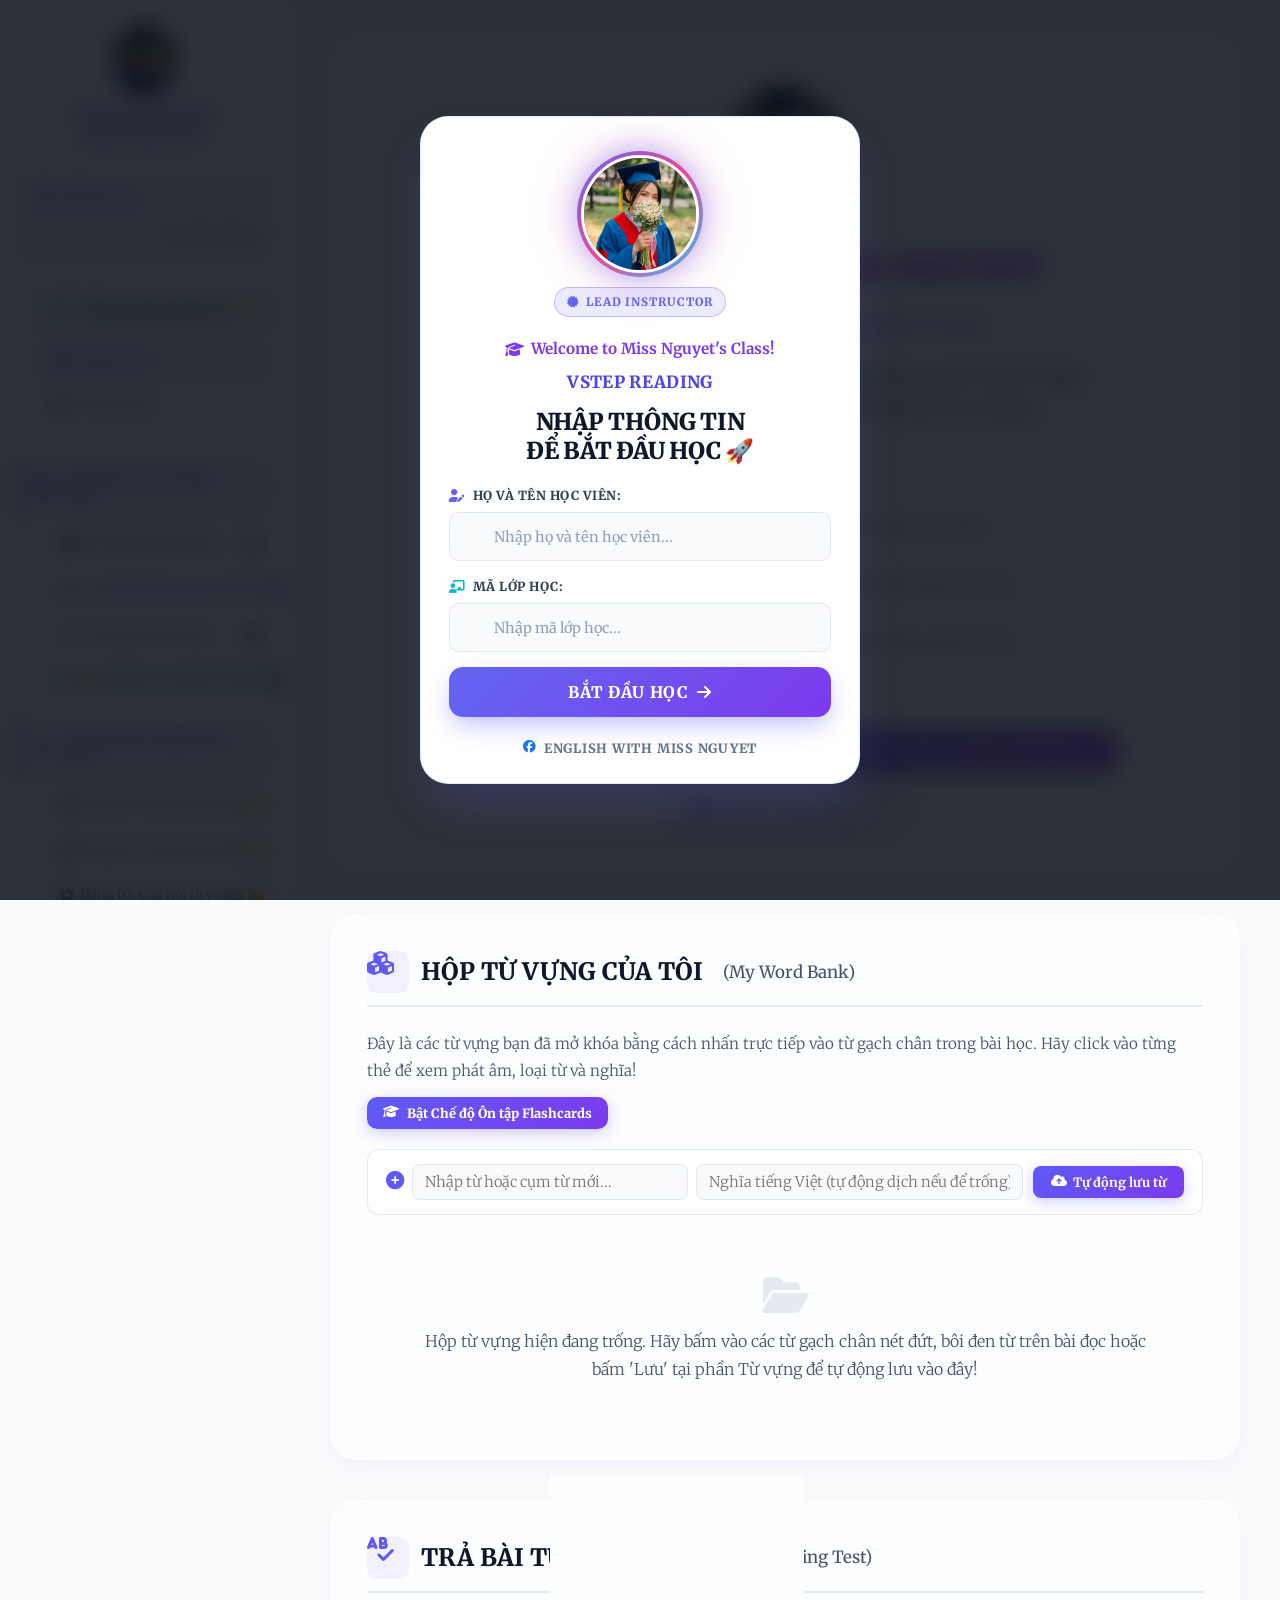
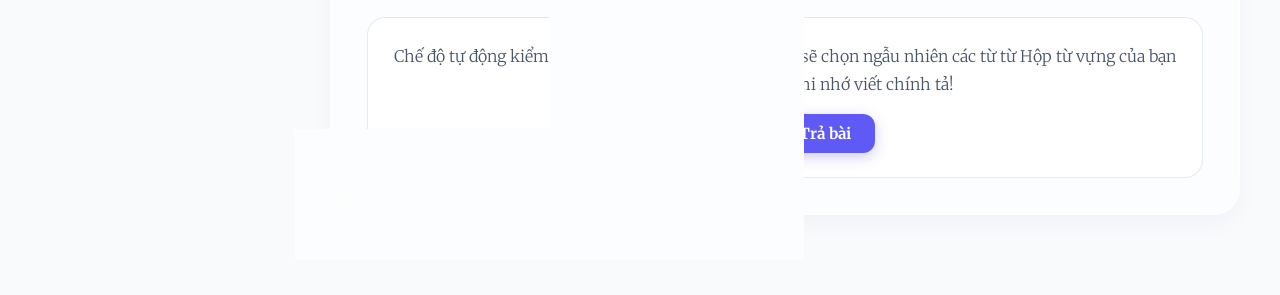
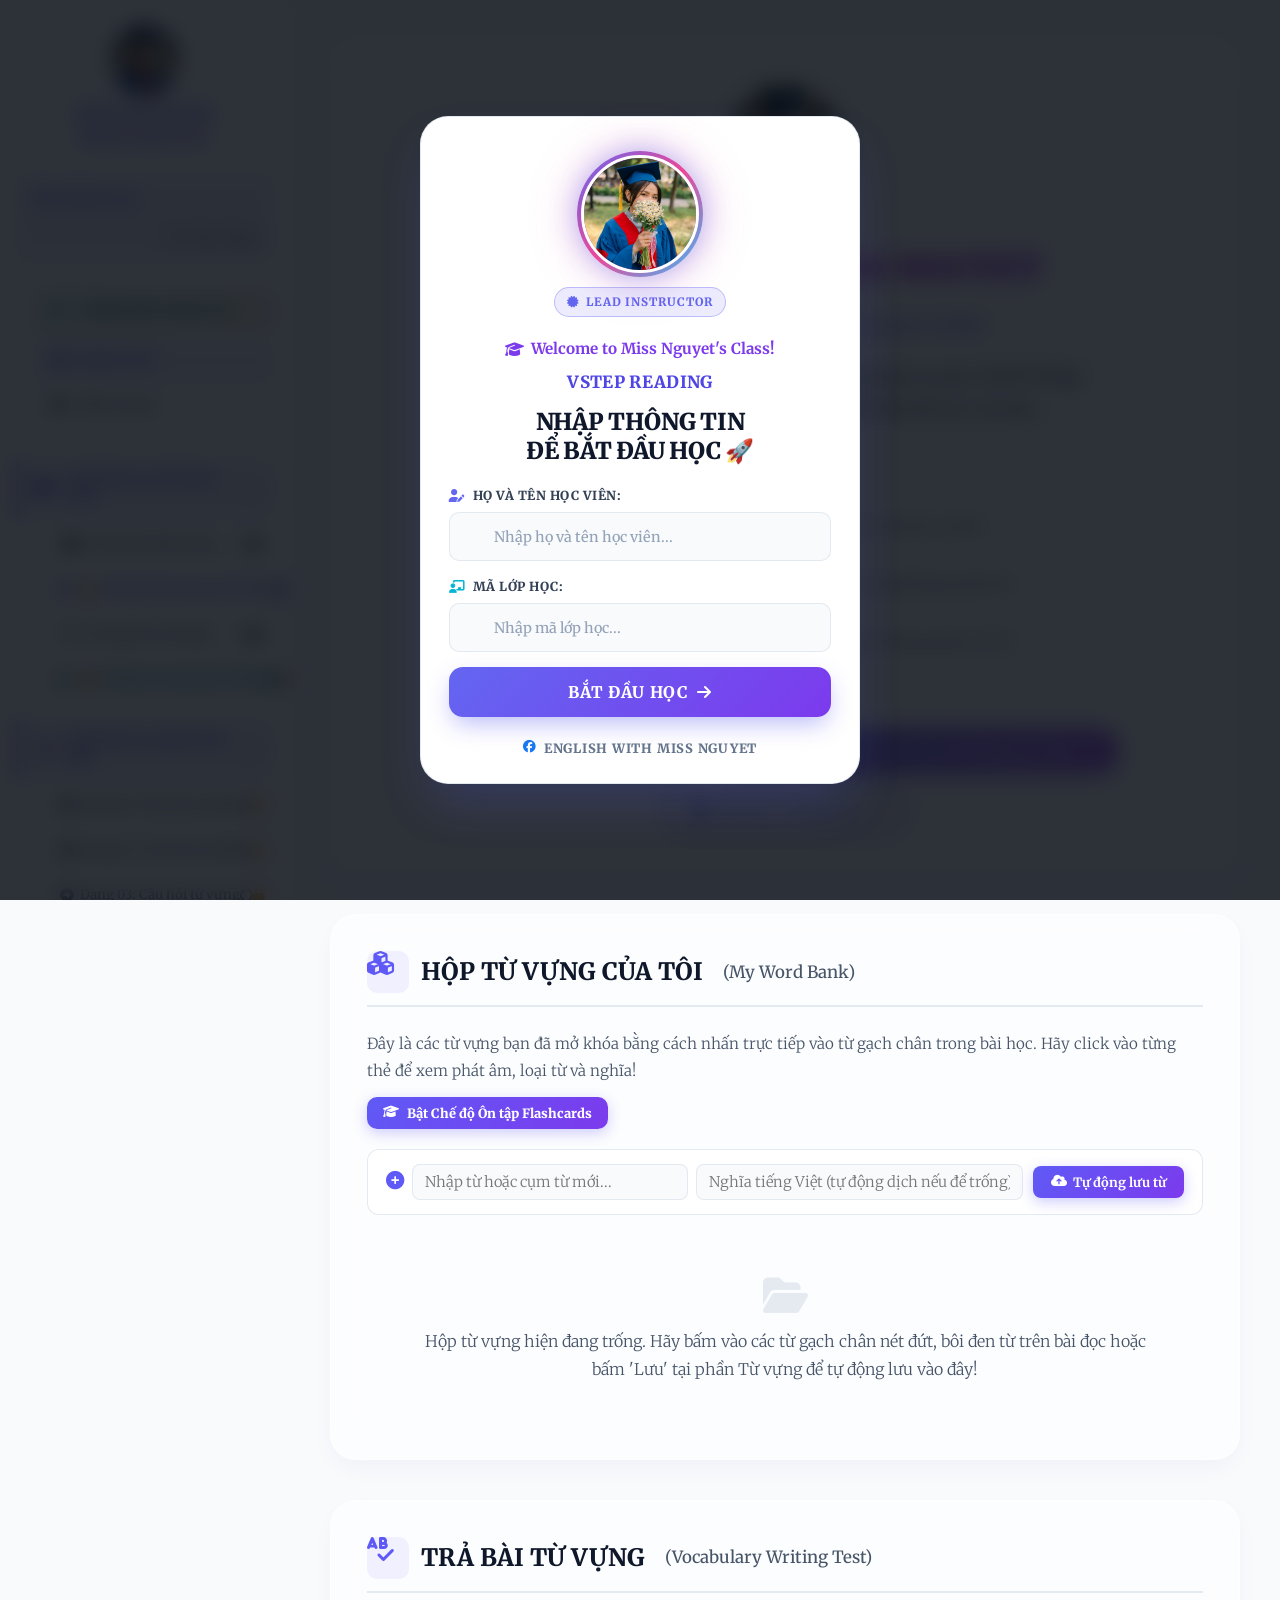
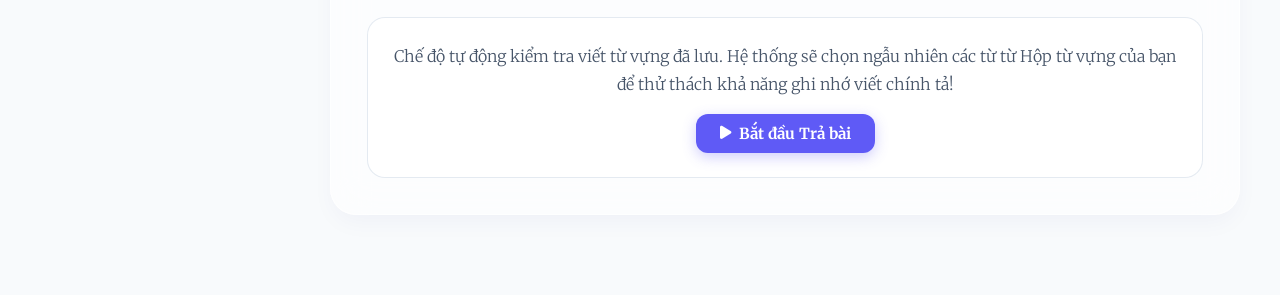
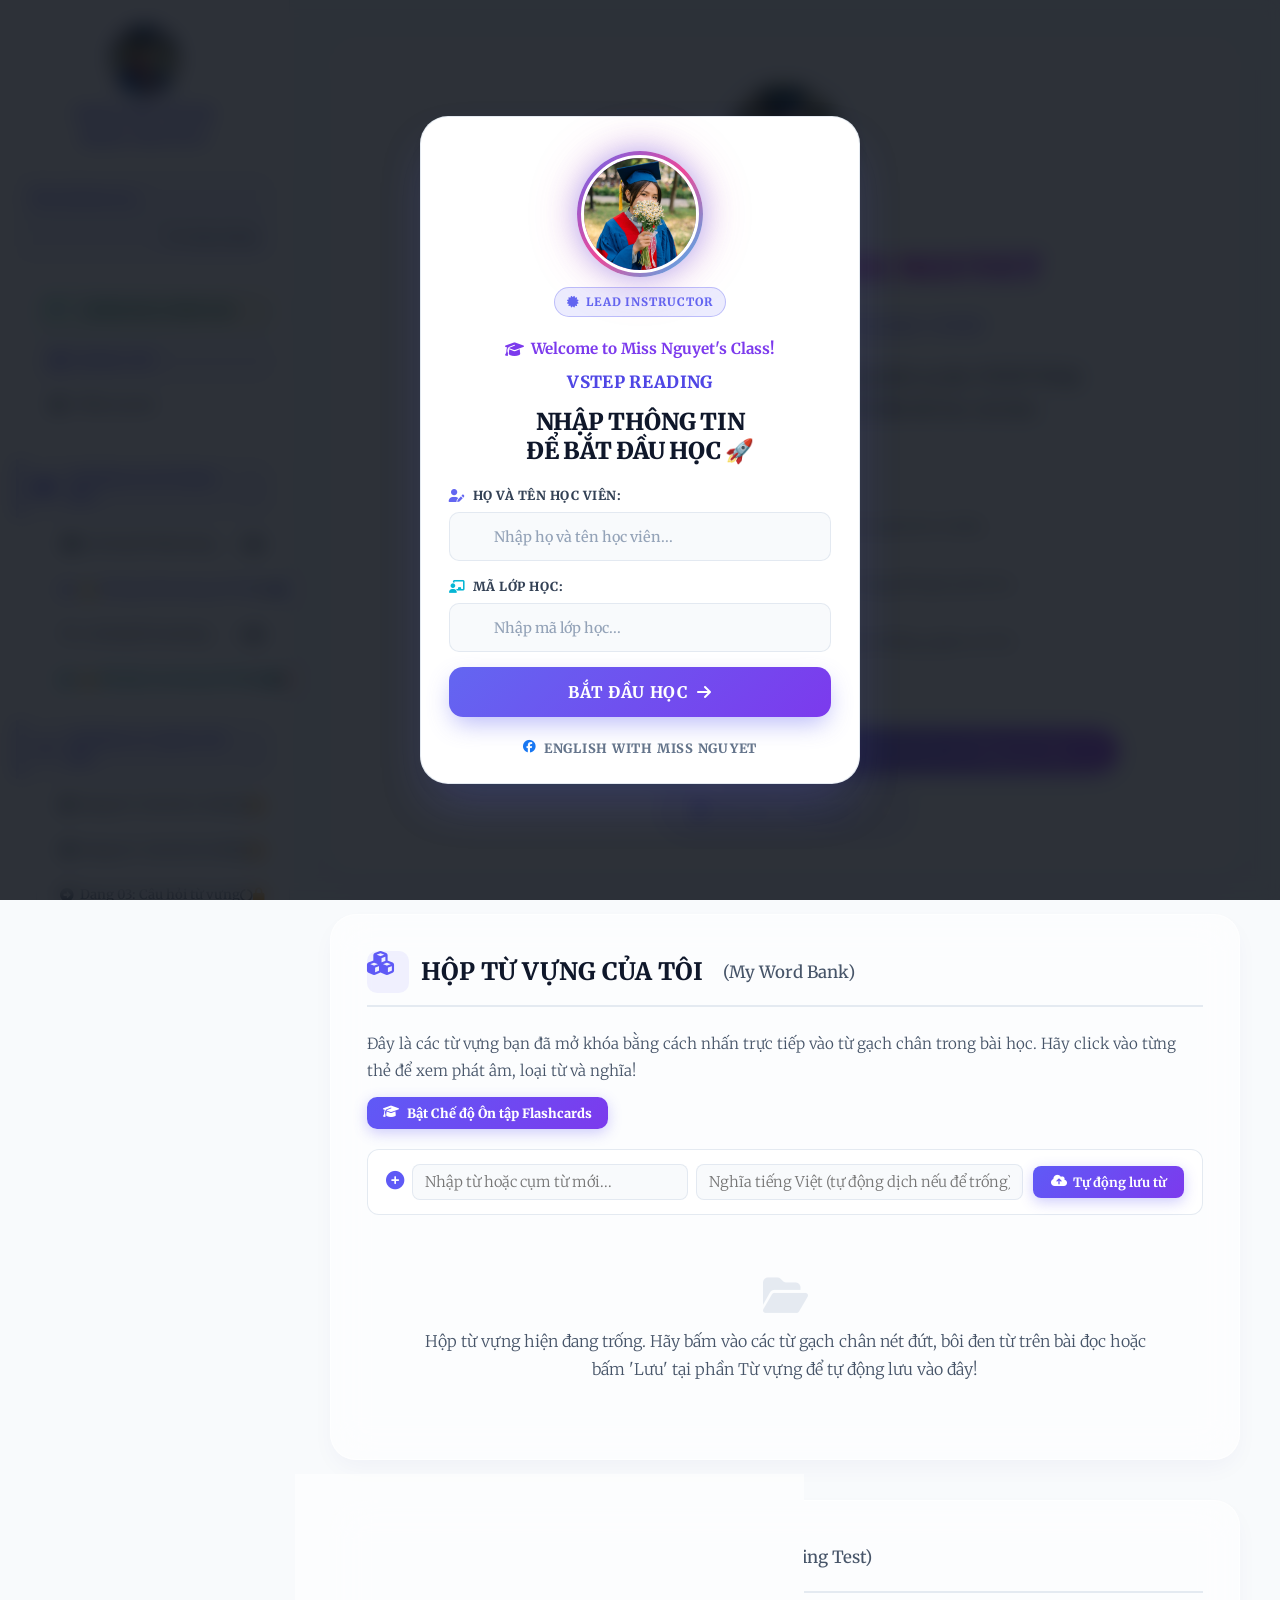
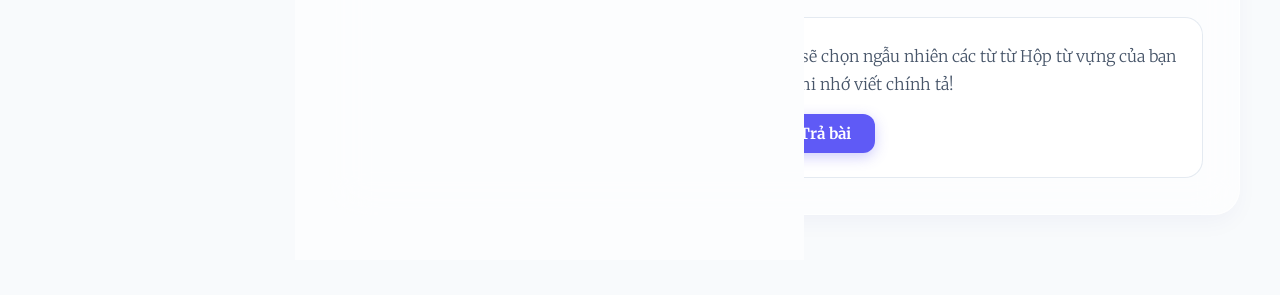
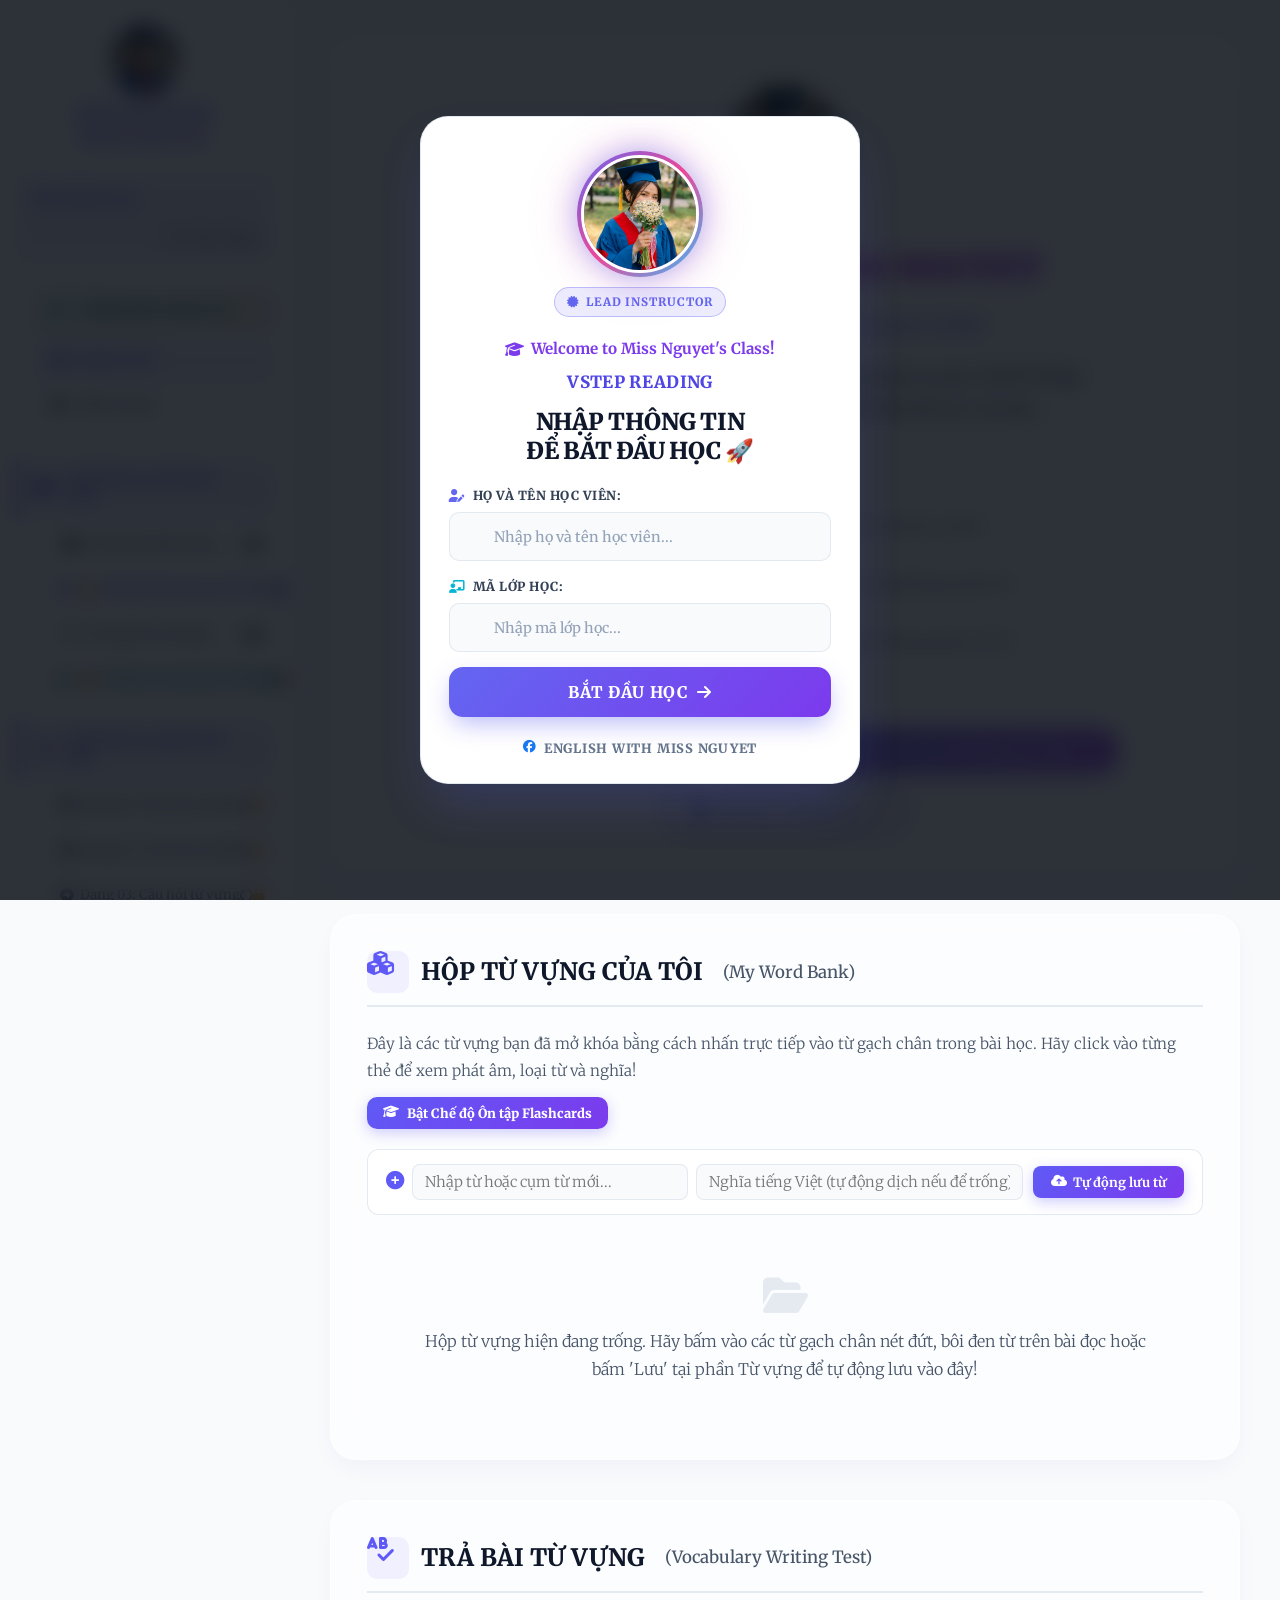
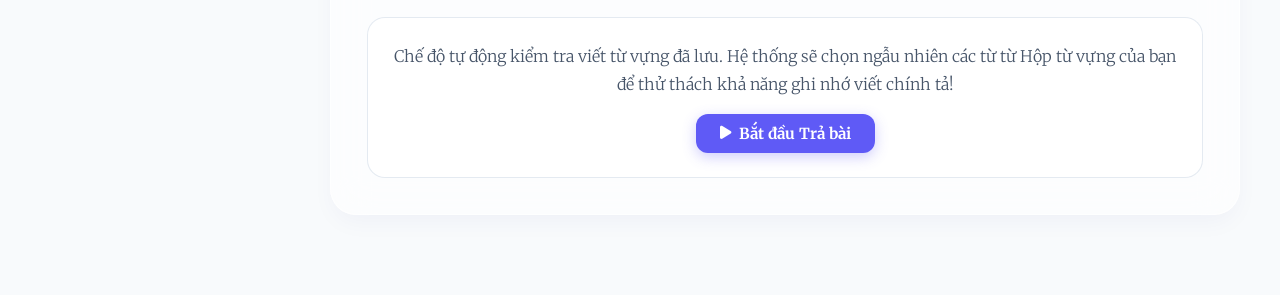
